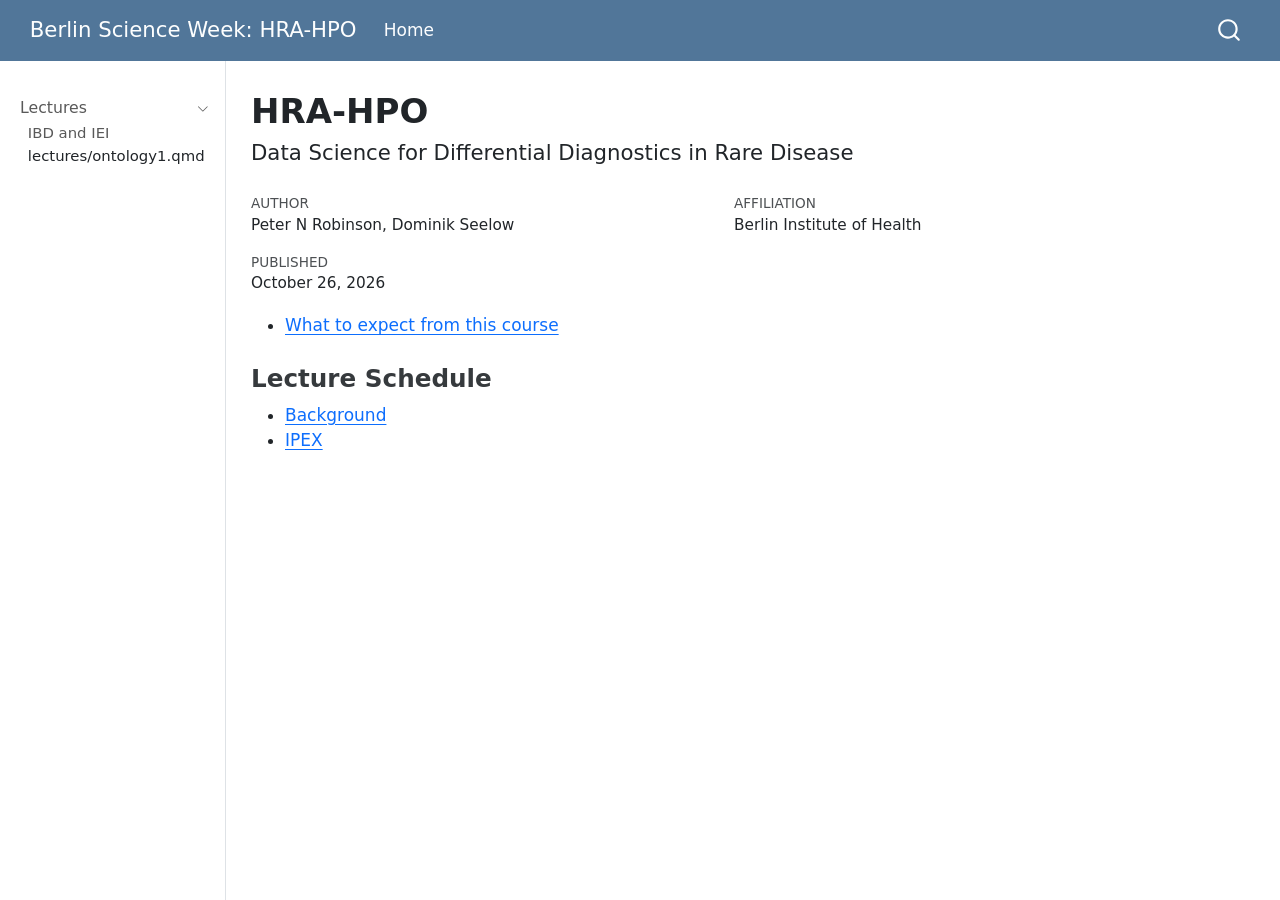
==== index.html @ 0572d5de "Built site for gh-pages" ====
<!DOCTYPE html>
<html xmlns="http://www.w3.org/1999/xhtml" lang="en" xml:lang="en"><head>

<meta charset="utf-8">
<meta name="generator" content="quarto-1.10.19">

<meta name="viewport" content="width=device-width, initial-scale=1.0, user-scalable=yes">

<meta name="author" content="Peter N Robinson, Dominik Seelow">
<meta name="dcterms.date" content="2026-10-26">

<title>HRA-HPO – Berlin Science Week: HRA-HPO</title>
<style>

span.smallcaps{font-variant: small-caps;}
div.columns{display: flex; gap: 1.5em;}
div.column{flex: auto;}
@media screen {
div.columns{gap: min(4vw, 1.5em);}
div.column{overflow-x: auto;}
}
div.hanging-indent{margin-left: 1.5em; text-indent: -1.5em;}
ul.task-list{list-style: none;}
ul.task-list li input[type="checkbox"] {
width: 0.8em;
margin: 0 0.8em 0.2em -1em;  vertical-align: middle;
}
</style>


<script>const headroomChanged = new CustomEvent("quarto-hrChanged", {
  detail: {},
  bubbles: true,
  cancelable: false,
  composed: false,
});

const announceDismiss = () => {
  const annEl = window.document.getElementById("quarto-announcement");
  if (annEl) {
    annEl.remove();

    const annId = annEl.getAttribute("data-announcement-id");
    window.localStorage.setItem(`quarto-announce-${annId}`, "true");
  }
};

const announceRegister = () => {
  const annEl = window.document.getElementById("quarto-announcement");
  if (annEl) {
    const annId = annEl.getAttribute("data-announcement-id");
    const isDismissed =
      window.localStorage.getItem(`quarto-announce-${annId}`) || false;
    if (isDismissed) {
      announceDismiss();
      return;
    } else {
      annEl.classList.remove("hidden");
    }

    const actionEl = annEl.querySelector(".quarto-announcement-action");
    if (actionEl) {
      actionEl.addEventListener("click", function (e) {
        e.preventDefault();
        // Hide the bar immediately
        announceDismiss();
      });
    }
  }
};

window.document.addEventListener("DOMContentLoaded", function () {
  let init = false;

  announceRegister();

  // Manage the back to top button, if one is present.
  let lastScrollTop = window.pageYOffset || document.documentElement.scrollTop;
  const scrollDownBuffer = 5;
  const scrollUpBuffer = 35;
  const btn = document.getElementById("quarto-back-to-top");
  const hideBackToTop = () => {
    btn.style.display = "none";
  };
  const showBackToTop = () => {
    btn.style.display = "inline-block";
  };
  if (btn) {
    window.document.addEventListener(
      "scroll",
      function () {
        const currentScrollTop =
          window.pageYOffset || document.documentElement.scrollTop;

        // Shows and hides the button 'intelligently' as the user scrolls
        if (currentScrollTop - scrollDownBuffer > lastScrollTop) {
          hideBackToTop();
          lastScrollTop = currentScrollTop <= 0 ? 0 : currentScrollTop;
        } else if (currentScrollTop < lastScrollTop - scrollUpBuffer) {
          showBackToTop();
          lastScrollTop = currentScrollTop <= 0 ? 0 : currentScrollTop;
        }

        // Show the button at the bottom, hides it at the top
        if (currentScrollTop <= 0) {
          hideBackToTop();
        } else if (
          window.innerHeight + currentScrollTop >=
          document.body.offsetHeight
        ) {
          showBackToTop();
        }
      },
      false
    );
  }

  function throttle(func, wait) {
    var timeout;
    return function () {
      const context = this;
      const args = arguments;
      const later = function () {
        clearTimeout(timeout);
        timeout = null;
        func.apply(context, args);
      };

      if (!timeout) {
        timeout = setTimeout(later, wait);
      }
    };
  }

  function headerOffset() {
    // Set an offset if there is are fixed top navbar
    const headerEl = window.document.querySelector("header.fixed-top");
    if (headerEl) {
      return headerEl.clientHeight;
    } else {
      return 0;
    }
  }

  function footerOffset() {
    const footerEl = window.document.querySelector("footer.footer");
    if (footerEl) {
      return footerEl.clientHeight;
    } else {
      return 0;
    }
  }

  function dashboardOffset() {
    const dashboardNavEl = window.document.getElementById(
      "quarto-dashboard-header"
    );
    if (dashboardNavEl !== null) {
      return dashboardNavEl.clientHeight;
    } else {
      return 0;
    }
  }

  function updateDocumentOffsetWithoutAnimation() {
    updateDocumentOffset(false);
  }

  function updateDocumentOffset(animated) {
    // set body offset
    const topOffset = headerOffset();
    const bodyOffset = topOffset + footerOffset() + dashboardOffset();
    const bodyEl = window.document.body;
    bodyEl.setAttribute("data-bs-offset", topOffset);
    bodyEl.style.paddingTop = topOffset + "px";

    // deal with sidebar offsets
    const sidebars = window.document.querySelectorAll(
      ".sidebar, .headroom-target"
    );
    sidebars.forEach((sidebar) => {
      if (!animated) {
        sidebar.classList.add("notransition");
        // Remove the no transition class after the animation has time to complete
        setTimeout(function () {
          sidebar.classList.remove("notransition");
        }, 201);
      }

      if (window.Headroom && sidebar.classList.contains("sidebar-unpinned")) {
        sidebar.style.top = "0";
        sidebar.style.maxHeight = "100vh";
      } else {
        sidebar.style.top = topOffset + "px";
        sidebar.style.maxHeight = "calc(100vh - " + topOffset + "px)";
      }
    });

    // allow space for footer
    const mainContainer = window.document.querySelector(".quarto-container");
    if (mainContainer) {
      mainContainer.style.minHeight = "calc(100vh - " + bodyOffset + "px)";
    }

    // link offset
    let linkStyle = window.document.querySelector("#quarto-target-style");
    if (!linkStyle) {
      linkStyle = window.document.createElement("style");
      linkStyle.setAttribute("id", "quarto-target-style");
      window.document.head.appendChild(linkStyle);
    }
    while (linkStyle.firstChild) {
      linkStyle.removeChild(linkStyle.firstChild);
    }
    if (topOffset > 0) {
      linkStyle.appendChild(
        window.document.createTextNode(`
      section:target::before {
        content: "";
        display: block;
        height: ${topOffset}px;
        margin: -${topOffset}px 0 0;
      }`)
      );
    }
    if (init) {
      window.dispatchEvent(headroomChanged);
    }
    init = true;
  }

  // initialize headroom
  var header = window.document.querySelector("#quarto-header");
  if (header && window.Headroom) {
    const headroom = new window.Headroom(header, {
      tolerance: 5,
      onPin: function () {
        const sidebars = window.document.querySelectorAll(
          ".sidebar, .headroom-target"
        );
        sidebars.forEach((sidebar) => {
          sidebar.classList.remove("sidebar-unpinned");
        });
        updateDocumentOffset();
      },
      onUnpin: function () {
        const sidebars = window.document.querySelectorAll(
          ".sidebar, .headroom-target"
        );
        sidebars.forEach((sidebar) => {
          sidebar.classList.add("sidebar-unpinned");
        });
        updateDocumentOffset();
      },
    });
    headroom.init();

    let frozen = false;
    window.quartoToggleHeadroom = function () {
      if (frozen) {
        headroom.unfreeze();
        frozen = false;
      } else {
        headroom.freeze();
        frozen = true;
      }
    };
  }

  window.addEventListener(
    "hashchange",
    function (e) {
      if (
        getComputedStyle(document.documentElement).scrollBehavior !== "smooth"
      ) {
        window.scrollTo(0, window.pageYOffset - headerOffset());
      }
    },
    false
  );

  // Observe size changed for the header
  const headerEl = window.document.querySelector("header.fixed-top");
  if (headerEl && window.ResizeObserver) {
    const observer = new window.ResizeObserver(() => {
      setTimeout(updateDocumentOffsetWithoutAnimation, 0);
    });
    observer.observe(headerEl, {
      attributes: true,
      childList: true,
      characterData: true,
    });
  } else {
    window.addEventListener(
      "resize",
      throttle(updateDocumentOffsetWithoutAnimation, 50)
    );
  }
  setTimeout(updateDocumentOffsetWithoutAnimation, 250);

  // fixup index.html links if we aren't on the filesystem
  if (window.location.protocol !== "file:") {
    const links = window.document.querySelectorAll("a");
    for (let i = 0; i < links.length; i++) {
      if (links[i].href) {
        links[i].dataset.originalHref = links[i].href;
        // only strip index.html at the end of the path (optionally followed
        // by a query or fragment) so that files like index.html.md
        // (alternate-format twins) are left alone (#14667)
        links[i].href = links[i].href.replace(/\/index\.html(?=[?#]|$)/, "/");
      }
    }

    // Fixup any sharing links that require urls
    // Append url to any sharing urls
    const sharingLinks = window.document.querySelectorAll(
      "a.sidebar-tools-main-item, a.quarto-navigation-tool, a.quarto-navbar-tools, a.quarto-navbar-tools-item"
    );
    for (let i = 0; i < sharingLinks.length; i++) {
      const sharingLink = sharingLinks[i];
      const href = sharingLink.getAttribute("href");
      if (href) {
        sharingLink.setAttribute(
          "href",
          href.replace("|url|", window.location.href)
        );
      }
    }

    // Scroll the active navigation item into view, if necessary
    const navSidebar = window.document.querySelector("nav#quarto-sidebar");
    if (navSidebar) {
      // Find the active item
      const activeItem = navSidebar.querySelector("li.sidebar-item a.active");
      if (activeItem) {
        // Wait for the scroll height and height to resolve by observing size changes on the
        // nav element that is scrollable
        const resizeObserver = new ResizeObserver((_entries) => {
          // The bottom of the element
          const elBottom = activeItem.offsetTop;
          const viewBottom = navSidebar.scrollTop + navSidebar.clientHeight;

          // The element height and scroll height are the same, then we are still loading
          if (viewBottom !== navSidebar.scrollHeight) {
            // Determine if the item isn't visible and scroll to it
            if (elBottom >= viewBottom) {
              navSidebar.scrollTop = elBottom;
            }

            // stop observing now since we've completed the scroll
            resizeObserver.unobserve(navSidebar);
          }
        });
        resizeObserver.observe(navSidebar);
      }
    }
  }
});
</script>
<script>/*!
 * headroom.js v0.12.0 - Give your page some headroom. Hide your header until you need it
 * Copyright (c) 2020 Nick Williams - http://wicky.nillia.ms/headroom.js
 * License: MIT
 */

!function(t,n){"object"==typeof exports&&"undefined"!=typeof module?module.exports=n():"function"==typeof define&&define.amd?define(n):(t=t||self).Headroom=n()}(this,function(){"use strict";function t(){return"undefined"!=typeof window}function d(t){return function(t){return t&&t.document&&function(t){return 9===t.nodeType}(t.document)}(t)?function(t){var n=t.document,o=n.body,s=n.documentElement;return{scrollHeight:function(){return Math.max(o.scrollHeight,s.scrollHeight,o.offsetHeight,s.offsetHeight,o.clientHeight,s.clientHeight)},height:function(){return t.innerHeight||s.clientHeight||o.clientHeight},scrollY:function(){return void 0!==t.pageYOffset?t.pageYOffset:(s||o.parentNode||o).scrollTop}}}(t):function(t){return{scrollHeight:function(){return Math.max(t.scrollHeight,t.offsetHeight,t.clientHeight)},height:function(){return Math.max(t.offsetHeight,t.clientHeight)},scrollY:function(){return t.scrollTop}}}(t)}function n(t,s,e){var n,o=function(){var n=!1;try{var t={get passive(){n=!0}};window.addEventListener("test",t,t),window.removeEventListener("test",t,t)}catch(t){n=!1}return n}(),i=!1,r=d(t),l=r.scrollY(),a={};function c(){var t=Math.round(r.scrollY()),n=r.height(),o=r.scrollHeight();a.scrollY=t,a.lastScrollY=l,a.direction=l<t?"down":"up",a.distance=Math.abs(t-l),a.isOutOfBounds=t<0||o<t+n,a.top=t<=s.offset[a.direction],a.bottom=o<=t+n,a.toleranceExceeded=a.distance>s.tolerance[a.direction],e(a),l=t,i=!1}function h(){i||(i=!0,n=requestAnimationFrame(c))}var u=!!o&&{passive:!0,capture:!1};return t.addEventListener("scroll",h,u),c(),{destroy:function(){cancelAnimationFrame(n),t.removeEventListener("scroll",h,u)}}}function o(t){return t===Object(t)?t:{down:t,up:t}}function s(t,n){n=n||{},Object.assign(this,s.options,n),this.classes=Object.assign({},s.options.classes,n.classes),this.elem=t,this.tolerance=o(this.tolerance),this.offset=o(this.offset),this.initialised=!1,this.frozen=!1}return s.prototype={constructor:s,init:function(){return s.cutsTheMustard&&!this.initialised&&(this.addClass("initial"),this.initialised=!0,setTimeout(function(t){t.scrollTracker=n(t.scroller,{offset:t.offset,tolerance:t.tolerance},t.update.bind(t))},100,this)),this},destroy:function(){this.initialised=!1,Object.keys(this.classes).forEach(this.removeClass,this),this.scrollTracker.destroy()},unpin:function(){!this.hasClass("pinned")&&this.hasClass("unpinned")||(this.addClass("unpinned"),this.removeClass("pinned"),this.onUnpin&&this.onUnpin.call(this))},pin:function(){this.hasClass("unpinned")&&(this.addClass("pinned"),this.removeClass("unpinned"),this.onPin&&this.onPin.call(this))},freeze:function(){this.frozen=!0,this.addClass("frozen")},unfreeze:function(){this.frozen=!1,this.removeClass("frozen")},top:function(){this.hasClass("top")||(this.addClass("top"),this.removeClass("notTop"),this.onTop&&this.onTop.call(this))},notTop:function(){this.hasClass("notTop")||(this.addClass("notTop"),this.removeClass("top"),this.onNotTop&&this.onNotTop.call(this))},bottom:function(){this.hasClass("bottom")||(this.addClass("bottom"),this.removeClass("notBottom"),this.onBottom&&this.onBottom.call(this))},notBottom:function(){this.hasClass("notBottom")||(this.addClass("notBottom"),this.removeClass("bottom"),this.onNotBottom&&this.onNotBottom.call(this))},shouldUnpin:function(t){return"down"===t.direction&&!t.top&&t.toleranceExceeded},shouldPin:function(t){return"up"===t.direction&&t.toleranceExceeded||t.top},addClass:function(t){this.elem.classList.add.apply(this.elem.classList,this.classes[t].split(" "))},removeClass:function(t){this.elem.classList.remove.apply(this.elem.classList,this.classes[t].split(" "))},hasClass:function(t){return this.classes[t].split(" ").every(function(t){return this.classList.contains(t)},this.elem)},update:function(t){t.isOutOfBounds||!0!==this.frozen&&(t.top?this.top():this.notTop(),t.bottom?this.bottom():this.notBottom(),this.shouldUnpin(t)?this.unpin():this.shouldPin(t)&&this.pin())}},s.options={tolerance:{up:0,down:0},offset:0,scroller:t()?window:null,classes:{frozen:"headroom--frozen",pinned:"headroom--pinned",unpinned:"headroom--unpinned",top:"headroom--top",notTop:"headroom--not-top",bottom:"headroom--bottom",notBottom:"headroom--not-bottom",initial:"headroom"}},s.cutsTheMustard=!!(t()&&function(){}.bind&&"classList"in document.documentElement&&Object.assign&&Object.keys&&requestAnimationFrame),s});
</script>
<script>/*!
 * clipboard.js v2.0.11
 * https://clipboardjs.com/
 *
 * Licensed MIT © Zeno Rocha
 */
!function(t,e){"object"==typeof exports&&"object"==typeof module?module.exports=e():"function"==typeof define&&define.amd?define([],e):"object"==typeof exports?exports.ClipboardJS=e():t.ClipboardJS=e()}(this,function(){return n={686:function(t,e,n){"use strict";n.d(e,{default:function(){return b}});var e=n(279),i=n.n(e),e=n(370),u=n.n(e),e=n(817),r=n.n(e);function c(t){try{return document.execCommand(t)}catch(t){return}}var a=function(t){t=r()(t);return c("cut"),t};function o(t,e){var n,o,t=(n=t,o="rtl"===document.documentElement.getAttribute("dir"),(t=document.createElement("textarea")).style.fontSize="12pt",t.style.border="0",t.style.padding="0",t.style.margin="0",t.style.position="absolute",t.style[o?"right":"left"]="-9999px",o=window.pageYOffset||document.documentElement.scrollTop,t.style.top="".concat(o,"px"),t.setAttribute("readonly",""),t.value=n,t);return e.container.appendChild(t),e=r()(t),c("copy"),t.remove(),e}var f=function(t){var e=1<arguments.length&&void 0!==arguments[1]?arguments[1]:{container:document.body},n="";return"string"==typeof t?n=o(t,e):t instanceof HTMLInputElement&&!["text","search","url","tel","password"].includes(null==t?void 0:t.type)?n=o(t.value,e):(n=r()(t),c("copy")),n};function l(t){return(l="function"==typeof Symbol&&"symbol"==typeof Symbol.iterator?function(t){return typeof t}:function(t){return t&&"function"==typeof Symbol&&t.constructor===Symbol&&t!==Symbol.prototype?"symbol":typeof t})(t)}var s=function(){var t=0<arguments.length&&void 0!==arguments[0]?arguments[0]:{},e=t.action,n=void 0===e?"copy":e,o=t.container,e=t.target,t=t.text;if("copy"!==n&&"cut"!==n)throw new Error('Invalid "action" value, use either "copy" or "cut"');if(void 0!==e){if(!e||"object"!==l(e)||1!==e.nodeType)throw new Error('Invalid "target" value, use a valid Element');if("copy"===n&&e.hasAttribute("disabled"))throw new Error('Invalid "target" attribute. Please use "readonly" instead of "disabled" attribute');if("cut"===n&&(e.hasAttribute("readonly")||e.hasAttribute("disabled")))throw new Error('Invalid "target" attribute. You can\'t cut text from elements with "readonly" or "disabled" attributes')}return t?f(t,{container:o}):e?"cut"===n?a(e):f(e,{container:o}):void 0};function p(t){return(p="function"==typeof Symbol&&"symbol"==typeof Symbol.iterator?function(t){return typeof t}:function(t){return t&&"function"==typeof Symbol&&t.constructor===Symbol&&t!==Symbol.prototype?"symbol":typeof t})(t)}function d(t,e){for(var n=0;n<e.length;n++){var o=e[n];o.enumerable=o.enumerable||!1,o.configurable=!0,"value"in o&&(o.writable=!0),Object.defineProperty(t,o.key,o)}}function y(t,e){return(y=Object.setPrototypeOf||function(t,e){return t.__proto__=e,t})(t,e)}function h(n){var o=function(){if("undefined"==typeof Reflect||!Reflect.construct)return!1;if(Reflect.construct.sham)return!1;if("function"==typeof Proxy)return!0;try{return Date.prototype.toString.call(Reflect.construct(Date,[],function(){})),!0}catch(t){return!1}}();return function(){var t,e=v(n);return t=o?(t=v(this).constructor,Reflect.construct(e,arguments,t)):e.apply(this,arguments),e=this,!(t=t)||"object"!==p(t)&&"function"!=typeof t?function(t){if(void 0!==t)return t;throw new ReferenceError("this hasn't been initialised - super() hasn't been called")}(e):t}}function v(t){return(v=Object.setPrototypeOf?Object.getPrototypeOf:function(t){return t.__proto__||Object.getPrototypeOf(t)})(t)}function m(t,e){t="data-clipboard-".concat(t);if(e.hasAttribute(t))return e.getAttribute(t)}var b=function(){!function(t,e){if("function"!=typeof e&&null!==e)throw new TypeError("Super expression must either be null or a function");t.prototype=Object.create(e&&e.prototype,{constructor:{value:t,writable:!0,configurable:!0}}),e&&y(t,e)}(r,i());var t,e,n,o=h(r);function r(t,e){var n;return function(t){if(!(t instanceof r))throw new TypeError("Cannot call a class as a function")}(this),(n=o.call(this)).resolveOptions(e),n.listenClick(t),n}return t=r,n=[{key:"copy",value:function(t){var e=1<arguments.length&&void 0!==arguments[1]?arguments[1]:{container:document.body};return f(t,e)}},{key:"cut",value:function(t){return a(t)}},{key:"isSupported",value:function(){var t=0<arguments.length&&void 0!==arguments[0]?arguments[0]:["copy","cut"],t="string"==typeof t?[t]:t,e=!!document.queryCommandSupported;return t.forEach(function(t){e=e&&!!document.queryCommandSupported(t)}),e}}],(e=[{key:"resolveOptions",value:function(){var t=0<arguments.length&&void 0!==arguments[0]?arguments[0]:{};this.action="function"==typeof t.action?t.action:this.defaultAction,this.target="function"==typeof t.target?t.target:this.defaultTarget,this.text="function"==typeof t.text?t.text:this.defaultText,this.container="object"===p(t.container)?t.container:document.body}},{key:"listenClick",value:function(t){var e=this;this.listener=u()(t,"click",function(t){return e.onClick(t)})}},{key:"onClick",value:function(t){var e=t.delegateTarget||t.currentTarget,n=this.action(e)||"copy",t=s({action:n,container:this.container,target:this.target(e),text:this.text(e)});this.emit(t?"success":"error",{action:n,text:t,trigger:e,clearSelection:function(){e&&e.focus(),window.getSelection().removeAllRanges()}})}},{key:"defaultAction",value:function(t){return m("action",t)}},{key:"defaultTarget",value:function(t){t=m("target",t);if(t)return document.querySelector(t)}},{key:"defaultText",value:function(t){return m("text",t)}},{key:"destroy",value:function(){this.listener.destroy()}}])&&d(t.prototype,e),n&&d(t,n),r}()},828:function(t){var e;"undefined"==typeof Element||Element.prototype.matches||((e=Element.prototype).matches=e.matchesSelector||e.mozMatchesSelector||e.msMatchesSelector||e.oMatchesSelector||e.webkitMatchesSelector),t.exports=function(t,e){for(;t&&9!==t.nodeType;){if("function"==typeof t.matches&&t.matches(e))return t;t=t.parentNode}}},438:function(t,e,n){var u=n(828);function i(t,e,n,o,r){var i=function(e,n,t,o){return function(t){t.delegateTarget=u(t.target,n),t.delegateTarget&&o.call(e,t)}}.apply(this,arguments);return t.addEventListener(n,i,r),{destroy:function(){t.removeEventListener(n,i,r)}}}t.exports=function(t,e,n,o,r){return"function"==typeof t.addEventListener?i.apply(null,arguments):"function"==typeof n?i.bind(null,document).apply(null,arguments):("string"==typeof t&&(t=document.querySelectorAll(t)),Array.prototype.map.call(t,function(t){return i(t,e,n,o,r)}))}},879:function(t,n){n.node=function(t){return void 0!==t&&t instanceof HTMLElement&&1===t.nodeType},n.nodeList=function(t){var e=Object.prototype.toString.call(t);return void 0!==t&&("[object NodeList]"===e||"[object HTMLCollection]"===e)&&"length"in t&&(0===t.length||n.node(t[0]))},n.string=function(t){return"string"==typeof t||t instanceof String},n.fn=function(t){return"[object Function]"===Object.prototype.toString.call(t)}},370:function(t,e,n){var f=n(879),l=n(438);t.exports=function(t,e,n){if(!t&&!e&&!n)throw new Error("Missing required arguments");if(!f.string(e))throw new TypeError("Second argument must be a String");if(!f.fn(n))throw new TypeError("Third argument must be a Function");if(f.node(t))return c=e,a=n,(u=t).addEventListener(c,a),{destroy:function(){u.removeEventListener(c,a)}};if(f.nodeList(t))return o=t,r=e,i=n,Array.prototype.forEach.call(o,function(t){t.addEventListener(r,i)}),{destroy:function(){Array.prototype.forEach.call(o,function(t){t.removeEventListener(r,i)})}};if(f.string(t))return t=t,e=e,n=n,l(document.body,t,e,n);throw new TypeError("First argument must be a String, HTMLElement, HTMLCollection, or NodeList");var o,r,i,u,c,a}},817:function(t){t.exports=function(t){var e,n="SELECT"===t.nodeName?(t.focus(),t.value):"INPUT"===t.nodeName||"TEXTAREA"===t.nodeName?((e=t.hasAttribute("readonly"))||t.setAttribute("readonly",""),t.select(),t.setSelectionRange(0,t.value.length),e||t.removeAttribute("readonly"),t.value):(t.hasAttribute("contenteditable")&&t.focus(),n=window.getSelection(),(e=document.createRange()).selectNodeContents(t),n.removeAllRanges(),n.addRange(e),n.toString());return n}},279:function(t){function e(){}e.prototype={on:function(t,e,n){var o=this.e||(this.e={});return(o[t]||(o[t]=[])).push({fn:e,ctx:n}),this},once:function(t,e,n){var o=this;function r(){o.off(t,r),e.apply(n,arguments)}return r._=e,this.on(t,r,n)},emit:function(t){for(var e=[].slice.call(arguments,1),n=((this.e||(this.e={}))[t]||[]).slice(),o=0,r=n.length;o<r;o++)n[o].fn.apply(n[o].ctx,e);return this},off:function(t,e){var n=this.e||(this.e={}),o=n[t],r=[];if(o&&e)for(var i=0,u=o.length;i<u;i++)o[i].fn!==e&&o[i].fn._!==e&&r.push(o[i]);return r.length?n[t]=r:delete n[t],this}},t.exports=e,t.exports.TinyEmitter=e}},r={},o.n=function(t){var e=t&&t.__esModule?function(){return t.default}:function(){return t};return o.d(e,{a:e}),e},o.d=function(t,e){for(var n in e)o.o(e,n)&&!o.o(t,n)&&Object.defineProperty(t,n,{enumerable:!0,get:e[n]})},o.o=function(t,e){return Object.prototype.hasOwnProperty.call(t,e)},o(686).default;function o(t){if(r[t])return r[t].exports;var e=r[t]={exports:{}};return n[t](e,e.exports,o),e.exports}var n,r});</script>
<script>/*! @algolia/autocomplete-js 1.19.1 | MIT License | © Algolia, Inc. and contributors | https://github.com/algolia/autocomplete */
!function(e,t){"object"==typeof exports&&"undefined"!=typeof module?t(exports):"function"==typeof define&&define.amd?define(["exports"],t):t((e="undefined"!=typeof globalThis?globalThis:e||self)["@algolia/autocomplete-js"]={})}(this,(function(e){"use strict";function t(e,t){var n=Object.keys(e);if(Object.getOwnPropertySymbols){var r=Object.getOwnPropertySymbols(e);t&&(r=r.filter((function(t){return Object.getOwnPropertyDescriptor(e,t).enumerable}))),n.push.apply(n,r)}return n}function n(e){for(var n=1;n<arguments.length;n++){var r=null!=arguments[n]?arguments[n]:{};n%2?t(Object(r),!0).forEach((function(t){o(e,t,r[t])})):Object.getOwnPropertyDescriptors?Object.defineProperties(e,Object.getOwnPropertyDescriptors(r)):t(Object(r)).forEach((function(t){Object.defineProperty(e,t,Object.getOwnPropertyDescriptor(r,t))}))}return e}function r(e){return r="function"==typeof Symbol&&"symbol"==typeof Symbol.iterator?function(e){return typeof e}:function(e){return e&&"function"==typeof Symbol&&e.constructor===Symbol&&e!==Symbol.prototype?"symbol":typeof e},r(e)}function o(e,t,n){return(t=function(e){var t=function(e,t){if("object"!=typeof e||null===e)return e;var n=e[Symbol.toPrimitive];if(void 0!==n){var r=n.call(e,t||"default");if("object"!=typeof r)return r;throw new TypeError("@@toPrimitive must return a primitive value.")}return("string"===t?String:Number)(e)}(e,"string");return"symbol"==typeof t?t:String(t)}(t))in e?Object.defineProperty(e,t,{value:n,enumerable:!0,configurable:!0,writable:!0}):e[t]=n,e}function i(){return i=Object.assign?Object.assign.bind():function(e){for(var t=1;t<arguments.length;t++){var n=arguments[t];for(var r in n)Object.prototype.hasOwnProperty.call(n,r)&&(e[r]=n[r])}return e},i.apply(this,arguments)}function u(e,t){if(null==e)return{};var n,r,o=function(e,t){if(null==e)return{};var n,r,o={},i=Object.keys(e);for(r=0;r<i.length;r++)n=i[r],t.indexOf(n)>=0||(o[n]=e[n]);return o}(e,t);if(Object.getOwnPropertySymbols){var i=Object.getOwnPropertySymbols(e);for(r=0;r<i.length;r++)n=i[r],t.indexOf(n)>=0||Object.prototype.propertyIsEnumerable.call(e,n)&&(o[n]=e[n])}return o}function a(e,t){return function(e){if(Array.isArray(e))return e}(e)||function(e,t){var n=null==e?null:"undefined"!=typeof Symbol&&e[Symbol.iterator]||e["@@iterator"];if(null!=n){var r,o,i,u,a=[],l=!0,c=!1;try{if(i=(n=n.call(e)).next,0===t){if(Object(n)!==n)return;l=!1}else for(;!(l=(r=i.call(n)).done)&&(a.push(r.value),a.length!==t);l=!0);}catch(e){c=!0,o=e}finally{try{if(!l&&null!=n.return&&(u=n.return(),Object(u)!==u))return}finally{if(c)throw o}}return a}}(e,t)||c(e,t)||function(){throw new TypeError("Invalid attempt to destructure non-iterable instance.\nIn order to be iterable, non-array objects must have a [Symbol.iterator]() method.")}()}function l(e){return function(e){if(Array.isArray(e))return s(e)}(e)||function(e){if("undefined"!=typeof Symbol&&null!=e[Symbol.iterator]||null!=e["@@iterator"])return Array.from(e)}(e)||c(e)||function(){throw new TypeError("Invalid attempt to spread non-iterable instance.\nIn order to be iterable, non-array objects must have a [Symbol.iterator]() method.")}()}function c(e,t){if(e){if("string"==typeof e)return s(e,t);var n=Object.prototype.toString.call(e).slice(8,-1);return"Object"===n&&e.constructor&&(n=e.constructor.name),"Map"===n||"Set"===n?Array.from(e):"Arguments"===n||/^(?:Ui|I)nt(?:8|16|32)(?:Clamped)?Array$/.test(n)?s(e,t):void 0}}function s(e,t){(null==t||t>e.length)&&(t=e.length);for(var n=0,r=new Array(t);n<t;n++)r[n]=e[n];return r}function f(e){return{current:e}}function p(e,t){var n=void 0;return function(){for(var r=arguments.length,o=new Array(r),i=0;i<r;i++)o[i]=arguments[i];n&&clearTimeout(n),n=setTimeout((function(){return e.apply(void 0,o)}),t)}}function m(e){return e.reduce((function(e,t){return e.concat(t)}),[])}var v=0;function d(){return"autocomplete-".concat(v++)}function y(e,t){return t.reduce((function(e,t){return e&&e[t]}),e)}function b(e){return 0===e.collections.length?0:e.collections.reduce((function(e,t){return e+t.items.length}),0)}function g(e){return e!==Object(e)}function h(e,t){if(e===t)return!0;if(g(e)||g(t)||"function"==typeof e||"function"==typeof t)return e===t;if(Object.keys(e).length!==Object.keys(t).length)return!1;for(var n=0,r=Object.keys(e);n<r.length;n++){var o=r[n];if(!(o in t))return!1;if(!h(e[o],t[o]))return!1}return!0}var _=function(){};var O="1.19.1",S=[{segment:"autocomplete-core",version:O}];function j(e){var t=e.item,n=e.items,r=void 0===n?[]:n;return{index:t.__autocomplete_indexName,items:[t],positions:[1+r.findIndex((function(e){return e.objectID===t.objectID}))],queryID:t.__autocomplete_queryID,algoliaSource:["autocomplete"]}}function P(e,t){return function(e){if(Array.isArray(e))return e}(e)||function(e,t){var n=null==e?null:"undefined"!=typeof Symbol&&e[Symbol.iterator]||e["@@iterator"];if(null!=n){var r,o,i,u,a=[],l=!0,c=!1;try{if(i=(n=n.call(e)).next,0===t){if(Object(n)!==n)return;l=!1}else for(;!(l=(r=i.call(n)).done)&&(a.push(r.value),a.length!==t);l=!0);}catch(e){c=!0,o=e}finally{try{if(!l&&null!=n.return&&(u=n.return(),Object(u)!==u))return}finally{if(c)throw o}}return a}}(e,t)||function(e,t){if(!e)return;if("string"==typeof e)return w(e,t);var n=Object.prototype.toString.call(e).slice(8,-1);"Object"===n&&e.constructor&&(n=e.constructor.name);if("Map"===n||"Set"===n)return Array.from(e);if("Arguments"===n||/^(?:Ui|I)nt(?:8|16|32)(?:Clamped)?Array$/.test(n))return w(e,t)}(e,t)||function(){throw new TypeError("Invalid attempt to destructure non-iterable instance.\nIn order to be iterable, non-array objects must have a [Symbol.iterator]() method.")}()}function w(e,t){(null==t||t>e.length)&&(t=e.length);for(var n=0,r=new Array(t);n<t;n++)r[n]=e[n];return r}var I=["items"],A=["items"];function E(e){return E="function"==typeof Symbol&&"symbol"==typeof Symbol.iterator?function(e){return typeof e}:function(e){return e&&"function"==typeof Symbol&&e.constructor===Symbol&&e!==Symbol.prototype?"symbol":typeof e},E(e)}function D(e){return function(e){if(Array.isArray(e))return C(e)}(e)||function(e){if("undefined"!=typeof Symbol&&null!=e[Symbol.iterator]||null!=e["@@iterator"])return Array.from(e)}(e)||function(e,t){if(!e)return;if("string"==typeof e)return C(e,t);var n=Object.prototype.toString.call(e).slice(8,-1);"Object"===n&&e.constructor&&(n=e.constructor.name);if("Map"===n||"Set"===n)return Array.from(e);if("Arguments"===n||/^(?:Ui|I)nt(?:8|16|32)(?:Clamped)?Array$/.test(n))return C(e,t)}(e)||function(){throw new TypeError("Invalid attempt to spread non-iterable instance.\nIn order to be iterable, non-array objects must have a [Symbol.iterator]() method.")}()}function C(e,t){(null==t||t>e.length)&&(t=e.length);for(var n=0,r=new Array(t);n<t;n++)r[n]=e[n];return r}function k(e,t){if(null==e)return{};var n,r,o=function(e,t){if(null==e)return{};var n,r,o={},i=Object.keys(e);for(r=0;r<i.length;r++)n=i[r],t.indexOf(n)>=0||(o[n]=e[n]);return o}(e,t);if(Object.getOwnPropertySymbols){var i=Object.getOwnPropertySymbols(e);for(r=0;r<i.length;r++)n=i[r],t.indexOf(n)>=0||Object.prototype.propertyIsEnumerable.call(e,n)&&(o[n]=e[n])}return o}function x(e,t){var n=Object.keys(e);if(Object.getOwnPropertySymbols){var r=Object.getOwnPropertySymbols(e);t&&(r=r.filter((function(t){return Object.getOwnPropertyDescriptor(e,t).enumerable}))),n.push.apply(n,r)}return n}function N(e){for(var t=1;t<arguments.length;t++){var n=null!=arguments[t]?arguments[t]:{};t%2?x(Object(n),!0).forEach((function(t){T(e,t,n[t])})):Object.getOwnPropertyDescriptors?Object.defineProperties(e,Object.getOwnPropertyDescriptors(n)):x(Object(n)).forEach((function(t){Object.defineProperty(e,t,Object.getOwnPropertyDescriptor(n,t))}))}return e}function T(e,t,n){return(t=function(e){var t=function(e,t){if("object"!==E(e)||null===e)return e;var n=e[Symbol.toPrimitive];if(void 0!==n){var r=n.call(e,t||"default");if("object"!==E(r))return r;throw new TypeError("@@toPrimitive must return a primitive value.")}return("string"===t?String:Number)(e)}(e,"string");return"symbol"===E(t)?t:String(t)}(t))in e?Object.defineProperty(e,t,{value:n,enumerable:!0,configurable:!0,writable:!0}):e[t]=n,e}function q(e){for(var t=arguments.length>1&&void 0!==arguments[1]?arguments[1]:20,n=[],r=0;r<e.objectIDs.length;r+=t)n.push(N(N({},e),{},{objectIDs:e.objectIDs.slice(r,r+t)}));return n}function B(e){return e.map((function(e){var t=e.items,n=k(e,I);return N(N({},n),{},{objectIDs:(null==t?void 0:t.map((function(e){return e.objectID})))||n.objectIDs})}))}function R(e){var t,n,r,o=(t=P((e.version||"").split(".").map(Number),2),n=t[0],r=t[1],n>=3||2===n&&r>=4||1===n&&r>=10);function i(t,n,r){if(o&&void 0!==r){var i=r[0].__autocomplete_algoliaCredentials,u={"X-Algolia-Application-Id":i.appId,"X-Algolia-API-Key":i.apiKey};e.apply(void 0,[t].concat(D(n),[{headers:u}]))}else e.apply(void 0,[t].concat(D(n)))}return{init:function(t,n){e("init",{appId:t,apiKey:n})},setAuthenticatedUserToken:function(t){e("setAuthenticatedUserToken",t)},setUserToken:function(t){e("setUserToken",t)},clickedObjectIDsAfterSearch:function(){for(var e=arguments.length,t=new Array(e),n=0;n<e;n++)t[n]=arguments[n];t.length>0&&i("clickedObjectIDsAfterSearch",B(t),t[0].items)},clickedObjectIDs:function(){for(var e=arguments.length,t=new Array(e),n=0;n<e;n++)t[n]=arguments[n];t.length>0&&i("clickedObjectIDs",B(t),t[0].items)},clickedFilters:function(){for(var t=arguments.length,n=new Array(t),r=0;r<t;r++)n[r]=arguments[r];n.length>0&&e.apply(void 0,["clickedFilters"].concat(n))},convertedObjectIDsAfterSearch:function(){for(var e=arguments.length,t=new Array(e),n=0;n<e;n++)t[n]=arguments[n];t.length>0&&i("convertedObjectIDsAfterSearch",B(t),t[0].items)},convertedObjectIDs:function(){for(var e=arguments.length,t=new Array(e),n=0;n<e;n++)t[n]=arguments[n];t.length>0&&i("convertedObjectIDs",B(t),t[0].items)},convertedFilters:function(){for(var t=arguments.length,n=new Array(t),r=0;r<t;r++)n[r]=arguments[r];n.length>0&&e.apply(void 0,["convertedFilters"].concat(n))},viewedObjectIDs:function(){for(var e=arguments.length,t=new Array(e),n=0;n<e;n++)t[n]=arguments[n];t.length>0&&t.reduce((function(e,t){var n=t.items,r=k(t,A);return[].concat(D(e),D(q(N(N({},r),{},{objectIDs:(null==n?void 0:n.map((function(e){return e.objectID})))||r.objectIDs})).map((function(e){return{items:n,payload:e}}))))}),[]).forEach((function(e){var t=e.items;return i("viewedObjectIDs",[e.payload],t)}))},viewedFilters:function(){for(var t=arguments.length,n=new Array(t),r=0;r<t;r++)n[r]=arguments[r];n.length>0&&e.apply(void 0,["viewedFilters"].concat(n))}}}function L(e){var t=e.items.reduce((function(e,t){var n;return e[t.__autocomplete_indexName]=(null!==(n=e[t.__autocomplete_indexName])&&void 0!==n?n:[]).concat(t),e}),{});return Object.keys(t).map((function(e){return{index:e,items:t[e],algoliaSource:["autocomplete"]}}))}function F(e){return e.objectID&&e.__autocomplete_indexName&&e.__autocomplete_queryID}function U(e){return U="function"==typeof Symbol&&"symbol"==typeof Symbol.iterator?function(e){return typeof e}:function(e){return e&&"function"==typeof Symbol&&e.constructor===Symbol&&e!==Symbol.prototype?"symbol":typeof e},U(e)}function M(e){return function(e){if(Array.isArray(e))return H(e)}(e)||function(e){if("undefined"!=typeof Symbol&&null!=e[Symbol.iterator]||null!=e["@@iterator"])return Array.from(e)}(e)||function(e,t){if(!e)return;if("string"==typeof e)return H(e,t);var n=Object.prototype.toString.call(e).slice(8,-1);"Object"===n&&e.constructor&&(n=e.constructor.name);if("Map"===n||"Set"===n)return Array.from(e);if("Arguments"===n||/^(?:Ui|I)nt(?:8|16|32)(?:Clamped)?Array$/.test(n))return H(e,t)}(e)||function(){throw new TypeError("Invalid attempt to spread non-iterable instance.\nIn order to be iterable, non-array objects must have a [Symbol.iterator]() method.")}()}function H(e,t){(null==t||t>e.length)&&(t=e.length);for(var n=0,r=new Array(t);n<t;n++)r[n]=e[n];return r}function V(e,t){var n=Object.keys(e);if(Object.getOwnPropertySymbols){var r=Object.getOwnPropertySymbols(e);t&&(r=r.filter((function(t){return Object.getOwnPropertyDescriptor(e,t).enumerable}))),n.push.apply(n,r)}return n}function W(e){for(var t=1;t<arguments.length;t++){var n=null!=arguments[t]?arguments[t]:{};t%2?V(Object(n),!0).forEach((function(t){Q(e,t,n[t])})):Object.getOwnPropertyDescriptors?Object.defineProperties(e,Object.getOwnPropertyDescriptors(n)):V(Object(n)).forEach((function(t){Object.defineProperty(e,t,Object.getOwnPropertyDescriptor(n,t))}))}return e}function Q(e,t,n){return(t=function(e){var t=function(e,t){if("object"!==U(e)||null===e)return e;var n=e[Symbol.toPrimitive];if(void 0!==n){var r=n.call(e,t||"default");if("object"!==U(r))return r;throw new TypeError("@@toPrimitive must return a primitive value.")}return("string"===t?String:Number)(e)}(e,"string");return"symbol"===U(t)?t:String(t)}(t))in e?Object.defineProperty(e,t,{value:n,enumerable:!0,configurable:!0,writable:!0}):e[t]=n,e}var K="2.15.0",$="https://cdn.jsdelivr.net/npm/search-insights@".concat(K,"/dist/search-insights.min.js"),z=p((function(e){var t=e.onItemsChange,n=e.items,r=e.insights,o=e.state;t({insights:r,insightsEvents:L({items:n}).map((function(e){return W({eventName:"Items Viewed"},e)})),state:o})}),400);function G(e){var t=function(e){return W({onItemsChange:function(e){var t=e.insights,n=e.insightsEvents,r=e.state;t.viewedObjectIDs.apply(t,M(n.map((function(e){return W(W({},e),{},{algoliaSource:J(e.algoliaSource,r.context)})}))))},onSelect:function(e){var t=e.insights,n=e.insightsEvents,r=e.state;t.clickedObjectIDsAfterSearch.apply(t,M(n.map((function(e){return W(W({},e),{},{algoliaSource:J(e.algoliaSource,r.context)})}))))},onActive:_,__autocomplete_clickAnalytics:!0},e)}(e),n=t.insightsClient,r=t.insightsInitParams,o=t.onItemsChange,i=t.onSelect,u=t.onActive,a=t.__autocomplete_clickAnalytics,l=n;if(n||function(e){if("undefined"!=typeof window)e({window:window})}((function(e){var t=e.window,n=t.AlgoliaAnalyticsObject||"aa";"string"==typeof n&&(l=t[n]),l||(t.AlgoliaAnalyticsObject=n,t[n]||(t[n]=function(){t[n].queue||(t[n].queue=[]);for(var e=arguments.length,r=new Array(e),o=0;o<e;o++)r[o]=arguments[o];t[n].queue.push(r)}),t[n].version=K,l=t[n],function(e){var t="[Autocomplete]: Could not load search-insights.js. Please load it manually following https://alg.li/insights-autocomplete";try{var n=e.document.createElement("script");n.async=!0,n.src=$,n.onerror=function(){console.error(t)},document.body.appendChild(n)}catch(e){console.error(t)}}(t))})),!l)return{};r&&l("init",W({partial:!0},r));var c=R(l),s=f([]),m=p((function(e){var t=e.state;if(t.isOpen){var n=t.collections.reduce((function(e,t){return[].concat(M(e),M(t.items))}),[]).filter(F);h(s.current.map((function(e){return e.objectID})),n.map((function(e){return e.objectID})))||(s.current=n,n.length>0&&z({onItemsChange:o,items:n,insights:c,state:t}))}}),0);return{name:"aa.algoliaInsightsPlugin",subscribe:function(e){var t=e.setContext,n=e.onSelect,r=e.onActive;function o(e){t({algoliaInsightsPlugin:{__algoliaSearchParameters:W(W({},a?{clickAnalytics:!0}:{}),e?{userToken:X(e)}:{}),insights:c}})}l("addAlgoliaAgent","insights-plugin"),o(),l("onUserTokenChange",(function(e){o(e)})),l("getUserToken",null,(function(e,t){o(t)})),n((function(e){var t=e.item,n=e.state,r=e.event,o=e.source;F(t)&&i({state:n,event:r,insights:c,item:t,insightsEvents:[W({eventName:"Item Selected"},j({item:t,items:o.getItems().filter(F)}))]})})),r((function(e){var t=e.item,n=e.source,r=e.state,o=e.event;F(t)&&u({state:r,event:o,insights:c,item:t,insightsEvents:[W({eventName:"Item Active"},j({item:t,items:n.getItems().filter(F)}))]})}))},onStateChange:function(e){var t=e.state;m({state:t})},__autocomplete_pluginOptions:e}}function J(){var e,t=arguments.length>0&&void 0!==arguments[0]?arguments[0]:[],n=arguments.length>1?arguments[1]:void 0;return[].concat(M(t),["autocomplete-internal"],M(null!==(e=n.algoliaInsightsPlugin)&&void 0!==e&&e.__automaticInsights?["autocomplete-automatic"]:[]))}function X(e){return"number"==typeof e?e.toString():e}function Y(e,t){var n=t;return{then:function(t,r){return Y(e.then(ee(t,n,e),ee(r,n,e)),n)},catch:function(t){return Y(e.catch(ee(t,n,e)),n)},finally:function(t){return t&&n.onCancelList.push(t),Y(e.finally(ee(t&&function(){return n.onCancelList=[],t()},n,e)),n)},cancel:function(){n.isCanceled=!0;var e=n.onCancelList;n.onCancelList=[],e.forEach((function(e){e()}))},isCanceled:function(){return!0===n.isCanceled}}}function Z(e){return Y(e,{isCanceled:!1,onCancelList:[]})}function ee(e,t,n){return e?function(n){return t.isCanceled?n:e(n)}:n}var te,ne=!0;function re(e,t,n,r){if(!n)return null;if(e<0&&(null===t||null!==r&&0===t))return n+e;var o=(null===t?-1:t)+e;return o<=-1||o>=n?null===r?null:0:o}function oe(e,t){var n=Object.keys(e);if(Object.getOwnPropertySymbols){var r=Object.getOwnPropertySymbols(e);t&&(r=r.filter((function(t){return Object.getOwnPropertyDescriptor(e,t).enumerable}))),n.push.apply(n,r)}return n}function ie(e){for(var t=1;t<arguments.length;t++){var n=null!=arguments[t]?arguments[t]:{};t%2?oe(Object(n),!0).forEach((function(t){ue(e,t,n[t])})):Object.getOwnPropertyDescriptors?Object.defineProperties(e,Object.getOwnPropertyDescriptors(n)):oe(Object(n)).forEach((function(t){Object.defineProperty(e,t,Object.getOwnPropertyDescriptor(n,t))}))}return e}function ue(e,t,n){return(t=function(e){var t=function(e,t){if("object"!==ae(e)||null===e)return e;var n=e[Symbol.toPrimitive];if(void 0!==n){var r=n.call(e,t||"default");if("object"!==ae(r))return r;throw new TypeError("@@toPrimitive must return a primitive value.")}return("string"===t?String:Number)(e)}(e,"string");return"symbol"===ae(t)?t:String(t)}(t))in e?Object.defineProperty(e,t,{value:n,enumerable:!0,configurable:!0,writable:!0}):e[t]=n,e}function ae(e){return ae="function"==typeof Symbol&&"symbol"==typeof Symbol.iterator?function(e){return typeof e}:function(e){return e&&"function"==typeof Symbol&&e.constructor===Symbol&&e!==Symbol.prototype?"symbol":typeof e},ae(e)}function le(e,t){var n="undefined"!=typeof Symbol&&e[Symbol.iterator]||e["@@iterator"];if(!n){if(Array.isArray(e)||(n=function(e,t){if(!e)return;if("string"==typeof e)return ce(e,t);var n=Object.prototype.toString.call(e).slice(8,-1);"Object"===n&&e.constructor&&(n=e.constructor.name);if("Map"===n||"Set"===n)return Array.from(e);if("Arguments"===n||/^(?:Ui|I)nt(?:8|16|32)(?:Clamped)?Array$/.test(n))return ce(e,t)}(e))||t&&e&&"number"==typeof e.length){n&&(e=n);var r=0,o=function(){};return{s:o,n:function(){return r>=e.length?{done:!0}:{done:!1,value:e[r++]}},e:function(e){throw e},f:o}}throw new TypeError("Invalid attempt to iterate non-iterable instance.\nIn order to be iterable, non-array objects must have a [Symbol.iterator]() method.")}var i,u=!0,a=!1;return{s:function(){n=n.call(e)},n:function(){var e=n.next();return u=e.done,e},e:function(e){a=!0,i=e},f:function(){try{u||null==n.return||n.return()}finally{if(a)throw i}}}}function ce(e,t){(null==t||t>e.length)&&(t=e.length);for(var n=0,r=new Array(t);n<t;n++)r[n]=e[n];return r}var se=function(e,t){var n,r=!1,o=[],i=le(e);try{for(i.s();!(n=i.n()).done;){var u,a,l,c=null===(u=n.value.__autocomplete_pluginOptions)||void 0===u||null===(a=(l=u).awaitSubmit)||void 0===a?void 0:a.call(l);if("number"==typeof c)o.push(c);else if(!0===c){r=!0;break}}}catch(e){i.e(e)}finally{i.f()}return r?t.wait():o.length>0?t.wait(Math.max.apply(Math,o)):void 0};function fe(e){var t=function(e){var t=e.collections.map((function(e){return e.items.length})).reduce((function(e,t,n){var r=(e[n-1]||0)+t;return e.push(r),e}),[]).reduce((function(t,n){return n<=e.activeItemId?t+1:t}),0);return e.collections[t]}(e);if(!t)return null;var n=t.items[function(e){for(var t=e.state,n=e.collection,r=!1,o=0,i=0;!1===r;){var u=t.collections[o];if(u===n){r=!0;break}i+=u.items.length,o++}return t.activeItemId-i}({state:e,collection:t})],r=t.source;return{item:n,itemInputValue:r.getItemInputValue({item:n,state:e}),itemUrl:r.getItemUrl({item:n,state:e}),source:r}}function pe(e,t,n){return[e,null==n?void 0:n.sourceId,t].filter(Boolean).join("-").replace(/\s/g,"")}var me=/((gt|sm)-|galaxy nexus)|samsung[- ]|samsungbrowser/i;function ve(e){return e.nativeEvent||e}function de(e){return de="function"==typeof Symbol&&"symbol"==typeof Symbol.iterator?function(e){return typeof e}:function(e){return e&&"function"==typeof Symbol&&e.constructor===Symbol&&e!==Symbol.prototype?"symbol":typeof e},de(e)}function ye(e,t){var n=Object.keys(e);if(Object.getOwnPropertySymbols){var r=Object.getOwnPropertySymbols(e);t&&(r=r.filter((function(t){return Object.getOwnPropertyDescriptor(e,t).enumerable}))),n.push.apply(n,r)}return n}function be(e,t,n){return(t=function(e){var t=function(e,t){if("object"!==de(e)||null===e)return e;var n=e[Symbol.toPrimitive];if(void 0!==n){var r=n.call(e,t||"default");if("object"!==de(r))return r;throw new TypeError("@@toPrimitive must return a primitive value.")}return("string"===t?String:Number)(e)}(e,"string");return"symbol"===de(t)?t:String(t)}(t))in e?Object.defineProperty(e,t,{value:n,enumerable:!0,configurable:!0,writable:!0}):e[t]=n,e}function ge(e,t,n){var r,o=t.initialState;return{getState:function(){return o},dispatch:function(r,i){var u=function(e){for(var t=1;t<arguments.length;t++){var n=null!=arguments[t]?arguments[t]:{};t%2?ye(Object(n),!0).forEach((function(t){be(e,t,n[t])})):Object.getOwnPropertyDescriptors?Object.defineProperties(e,Object.getOwnPropertyDescriptors(n)):ye(Object(n)).forEach((function(t){Object.defineProperty(e,t,Object.getOwnPropertyDescriptor(n,t))}))}return e}({},o);o=e(o,{type:r,props:t,payload:i}),n({state:o,prevState:u})},pendingRequests:(r=[],{add:function(e){return r.push(e),e.finally((function(){r=r.filter((function(t){return t!==e}))}))},cancelAll:function(){r.forEach((function(e){return e.cancel()}))},isEmpty:function(){return 0===r.length},wait:function(e){return ne?(ne=!1,te=e?Promise.race([Promise.all(r),new Promise((function(t){return setTimeout(t,e)}))]):Promise.all(r),te.then((function(){ne=!0}))):te}})}}function he(e){return he="function"==typeof Symbol&&"symbol"==typeof Symbol.iterator?function(e){return typeof e}:function(e){return e&&"function"==typeof Symbol&&e.constructor===Symbol&&e!==Symbol.prototype?"symbol":typeof e},he(e)}function _e(e,t){var n=Object.keys(e);if(Object.getOwnPropertySymbols){var r=Object.getOwnPropertySymbols(e);t&&(r=r.filter((function(t){return Object.getOwnPropertyDescriptor(e,t).enumerable}))),n.push.apply(n,r)}return n}function Oe(e){for(var t=1;t<arguments.length;t++){var n=null!=arguments[t]?arguments[t]:{};t%2?_e(Object(n),!0).forEach((function(t){Se(e,t,n[t])})):Object.getOwnPropertyDescriptors?Object.defineProperties(e,Object.getOwnPropertyDescriptors(n)):_e(Object(n)).forEach((function(t){Object.defineProperty(e,t,Object.getOwnPropertyDescriptor(n,t))}))}return e}function Se(e,t,n){return(t=function(e){var t=function(e,t){if("object"!==he(e)||null===e)return e;var n=e[Symbol.toPrimitive];if(void 0!==n){var r=n.call(e,t||"default");if("object"!==he(r))return r;throw new TypeError("@@toPrimitive must return a primitive value.")}return("string"===t?String:Number)(e)}(e,"string");return"symbol"===he(t)?t:String(t)}(t))in e?Object.defineProperty(e,t,{value:n,enumerable:!0,configurable:!0,writable:!0}):e[t]=n,e}function je(e){return je="function"==typeof Symbol&&"symbol"==typeof Symbol.iterator?function(e){return typeof e}:function(e){return e&&"function"==typeof Symbol&&e.constructor===Symbol&&e!==Symbol.prototype?"symbol":typeof e},je(e)}function Pe(e){return function(e){if(Array.isArray(e))return we(e)}(e)||function(e){if("undefined"!=typeof Symbol&&null!=e[Symbol.iterator]||null!=e["@@iterator"])return Array.from(e)}(e)||function(e,t){if(!e)return;if("string"==typeof e)return we(e,t);var n=Object.prototype.toString.call(e).slice(8,-1);"Object"===n&&e.constructor&&(n=e.constructor.name);if("Map"===n||"Set"===n)return Array.from(e);if("Arguments"===n||/^(?:Ui|I)nt(?:8|16|32)(?:Clamped)?Array$/.test(n))return we(e,t)}(e)||function(){throw new TypeError("Invalid attempt to spread non-iterable instance.\nIn order to be iterable, non-array objects must have a [Symbol.iterator]() method.")}()}function we(e,t){(null==t||t>e.length)&&(t=e.length);for(var n=0,r=new Array(t);n<t;n++)r[n]=e[n];return r}function Ie(e,t){var n=Object.keys(e);if(Object.getOwnPropertySymbols){var r=Object.getOwnPropertySymbols(e);t&&(r=r.filter((function(t){return Object.getOwnPropertyDescriptor(e,t).enumerable}))),n.push.apply(n,r)}return n}function Ae(e){for(var t=1;t<arguments.length;t++){var n=null!=arguments[t]?arguments[t]:{};t%2?Ie(Object(n),!0).forEach((function(t){Ee(e,t,n[t])})):Object.getOwnPropertyDescriptors?Object.defineProperties(e,Object.getOwnPropertyDescriptors(n)):Ie(Object(n)).forEach((function(t){Object.defineProperty(e,t,Object.getOwnPropertyDescriptor(n,t))}))}return e}function Ee(e,t,n){return(t=function(e){var t=function(e,t){if("object"!==je(e)||null===e)return e;var n=e[Symbol.toPrimitive];if(void 0!==n){var r=n.call(e,t||"default");if("object"!==je(r))return r;throw new TypeError("@@toPrimitive must return a primitive value.")}return("string"===t?String:Number)(e)}(e,"string");return"symbol"===je(t)?t:String(t)}(t))in e?Object.defineProperty(e,t,{value:n,enumerable:!0,configurable:!0,writable:!0}):e[t]=n,e}function De(e,t){var n,r="undefined"!=typeof window?window:{},o=e.plugins||[];return Ae(Ae({debug:!1,openOnFocus:!1,enterKeyHint:void 0,ignoreCompositionEvents:!1,placeholder:"",autoFocus:!1,defaultActiveItemId:null,stallThreshold:300,insights:void 0,environment:r,shouldPanelOpen:function(e){return b(e.state)>0},reshape:function(e){return e.sources}},e),{},{id:null!==(n=e.id)&&void 0!==n?n:d(),plugins:o,initialState:Ae({activeItemId:null,query:"",completion:null,collections:[],isOpen:!1,status:"idle",context:{}},e.initialState),onStateChange:function(t){var n;null===(n=e.onStateChange)||void 0===n||n.call(e,t),o.forEach((function(e){var n;return null===(n=e.onStateChange)||void 0===n?void 0:n.call(e,t)}))},onSubmit:function(t){var n;null===(n=e.onSubmit)||void 0===n||n.call(e,t),o.forEach((function(e){var n;return null===(n=e.onSubmit)||void 0===n?void 0:n.call(e,t)}))},onReset:function(t){var n;null===(n=e.onReset)||void 0===n||n.call(e,t),o.forEach((function(e){var n;return null===(n=e.onReset)||void 0===n?void 0:n.call(e,t)}))},getSources:function(n){return Promise.all([].concat(Pe(o.map((function(e){return e.getSources}))),[e.getSources]).filter(Boolean).map((function(e){return function(e,t){var n=[];return Promise.resolve(e(t)).then((function(e){return Promise.all(e.filter((function(e){return Boolean(e)})).map((function(e){if(e.sourceId,n.includes(e.sourceId))throw new Error("[Autocomplete] The `sourceId` ".concat(JSON.stringify(e.sourceId)," is not unique."));n.push(e.sourceId);var t={getItemInputValue:function(e){return e.state.query},getItemUrl:function(){},onSelect:function(e){(0,e.setIsOpen)(!1)},onActive:_,onResolve:_};Object.keys(t).forEach((function(e){t[e].__default=!0}));var r=ie(ie({},t),e);return Promise.resolve(r)})))}))}(e,n)}))).then((function(e){return m(e)})).then((function(e){return e.map((function(e){return Ae(Ae({},e),{},{onSelect:function(n){e.onSelect(n),t.forEach((function(e){var t;return null===(t=e.onSelect)||void 0===t?void 0:t.call(e,n)}))},onActive:function(n){e.onActive(n),t.forEach((function(e){var t;return null===(t=e.onActive)||void 0===t?void 0:t.call(e,n)}))},onResolve:function(n){e.onResolve(n),t.forEach((function(e){var t;return null===(t=e.onResolve)||void 0===t?void 0:t.call(e,n)}))}})}))}))},navigator:Ae({navigate:function(e){var t=e.itemUrl;r.location.assign(t)},navigateNewTab:function(e){var t=e.itemUrl,n=r.open(t,"_blank","noopener");null==n||n.focus()},navigateNewWindow:function(e){var t=e.itemUrl;r.open(t,"_blank","noopener")}},e.navigator)})}function Ce(e){return Ce="function"==typeof Symbol&&"symbol"==typeof Symbol.iterator?function(e){return typeof e}:function(e){return e&&"function"==typeof Symbol&&e.constructor===Symbol&&e!==Symbol.prototype?"symbol":typeof e},Ce(e)}function ke(e,t){var n=Object.keys(e);if(Object.getOwnPropertySymbols){var r=Object.getOwnPropertySymbols(e);t&&(r=r.filter((function(t){return Object.getOwnPropertyDescriptor(e,t).enumerable}))),n.push.apply(n,r)}return n}function xe(e){for(var t=1;t<arguments.length;t++){var n=null!=arguments[t]?arguments[t]:{};t%2?ke(Object(n),!0).forEach((function(t){Ne(e,t,n[t])})):Object.getOwnPropertyDescriptors?Object.defineProperties(e,Object.getOwnPropertyDescriptors(n)):ke(Object(n)).forEach((function(t){Object.defineProperty(e,t,Object.getOwnPropertyDescriptor(n,t))}))}return e}function Ne(e,t,n){return(t=function(e){var t=function(e,t){if("object"!==Ce(e)||null===e)return e;var n=e[Symbol.toPrimitive];if(void 0!==n){var r=n.call(e,t||"default");if("object"!==Ce(r))return r;throw new TypeError("@@toPrimitive must return a primitive value.")}return("string"===t?String:Number)(e)}(e,"string");return"symbol"===Ce(t)?t:String(t)}(t))in e?Object.defineProperty(e,t,{value:n,enumerable:!0,configurable:!0,writable:!0}):e[t]=n,e}function Te(e){return Te="function"==typeof Symbol&&"symbol"==typeof Symbol.iterator?function(e){return typeof e}:function(e){return e&&"function"==typeof Symbol&&e.constructor===Symbol&&e!==Symbol.prototype?"symbol":typeof e},Te(e)}function qe(e,t){var n=Object.keys(e);if(Object.getOwnPropertySymbols){var r=Object.getOwnPropertySymbols(e);t&&(r=r.filter((function(t){return Object.getOwnPropertyDescriptor(e,t).enumerable}))),n.push.apply(n,r)}return n}function Be(e){for(var t=1;t<arguments.length;t++){var n=null!=arguments[t]?arguments[t]:{};t%2?qe(Object(n),!0).forEach((function(t){Re(e,t,n[t])})):Object.getOwnPropertyDescriptors?Object.defineProperties(e,Object.getOwnPropertyDescriptors(n)):qe(Object(n)).forEach((function(t){Object.defineProperty(e,t,Object.getOwnPropertyDescriptor(n,t))}))}return e}function Re(e,t,n){return(t=function(e){var t=function(e,t){if("object"!==Te(e)||null===e)return e;var n=e[Symbol.toPrimitive];if(void 0!==n){var r=n.call(e,t||"default");if("object"!==Te(r))return r;throw new TypeError("@@toPrimitive must return a primitive value.")}return("string"===t?String:Number)(e)}(e,"string");return"symbol"===Te(t)?t:String(t)}(t))in e?Object.defineProperty(e,t,{value:n,enumerable:!0,configurable:!0,writable:!0}):e[t]=n,e}function Le(e){return function(e){if(Array.isArray(e))return Fe(e)}(e)||function(e){if("undefined"!=typeof Symbol&&null!=e[Symbol.iterator]||null!=e["@@iterator"])return Array.from(e)}(e)||function(e,t){if(!e)return;if("string"==typeof e)return Fe(e,t);var n=Object.prototype.toString.call(e).slice(8,-1);"Object"===n&&e.constructor&&(n=e.constructor.name);if("Map"===n||"Set"===n)return Array.from(e);if("Arguments"===n||/^(?:Ui|I)nt(?:8|16|32)(?:Clamped)?Array$/.test(n))return Fe(e,t)}(e)||function(){throw new TypeError("Invalid attempt to spread non-iterable instance.\nIn order to be iterable, non-array objects must have a [Symbol.iterator]() method.")}()}function Fe(e,t){(null==t||t>e.length)&&(t=e.length);for(var n=0,r=new Array(t);n<t;n++)r[n]=e[n];return r}function Ue(e){return Boolean(e.execute)}function Me(e,t,n){if(o=e,Boolean(null==o?void 0:o.execute)){var r="algolia"===e.requesterId?Object.assign.apply(Object,[{}].concat(Le(Object.keys(n.context).map((function(e){var t;return null===(t=n.context[e])||void 0===t?void 0:t.__algoliaSearchParameters}))))):{};return Be(Be({},e),{},{requests:e.queries.map((function(n){return{query:"algolia"===e.requesterId?Be(Be({},n),{},{params:Be(Be({},r),n.params)}):n,sourceId:t,transformResponse:e.transformResponse}}))})}var o;return{items:e,sourceId:t}}function He(e){var t=e.reduce((function(e,t){if(!Ue(t))return e.push(t),e;var n=t.searchClient,r=t.execute,o=t.requesterId,i=t.requests,u=e.find((function(e){return Ue(t)&&Ue(e)&&e.searchClient===n&&Boolean(o)&&e.requesterId===o}));if(u){var a;(a=u.items).push.apply(a,Le(i))}else{var l={execute:r,requesterId:o,items:i,searchClient:n};e.push(l)}return e}),[]).map((function(e){if(!Ue(e))return Promise.resolve(e);var t=e,n=t.execute,r=t.items;return n({searchClient:t.searchClient,requests:r})}));return Promise.all(t).then((function(e){return m(e)}))}function Ve(e,t,n){return t.map((function(t){var r,o=e.filter((function(e){return e.sourceId===t.sourceId})),i=o.map((function(e){return e.items})),u=o[0].transformResponse,a=u?u({results:r=i,hits:r.map((function(e){return e.hits})).filter(Boolean),facetHits:r.map((function(e){var t;return null===(t=e.facetHits)||void 0===t?void 0:t.map((function(e){return{label:e.value,count:e.count,_highlightResult:{label:{value:e.highlighted}}}}))})).filter(Boolean)}):i;return t.onResolve({source:t,results:i,items:a,state:n.getState()}),a.every(Boolean),'The `getItems` function from source "'.concat(t.sourceId,'" must return an array of items but returned ').concat(JSON.stringify(void 0),".\n\nDid you forget to return items?\n\nSee: https://www.algolia.com/doc/ui-libraries/autocomplete/core-concepts/sources/#param-getitems"),{source:t,items:a}}))}function We(e){return We="function"==typeof Symbol&&"symbol"==typeof Symbol.iterator?function(e){return typeof e}:function(e){return e&&"function"==typeof Symbol&&e.constructor===Symbol&&e!==Symbol.prototype?"symbol":typeof e},We(e)}var Qe=["event","nextState","props","query","refresh","store"];function Ke(e,t){var n=Object.keys(e);if(Object.getOwnPropertySymbols){var r=Object.getOwnPropertySymbols(e);t&&(r=r.filter((function(t){return Object.getOwnPropertyDescriptor(e,t).enumerable}))),n.push.apply(n,r)}return n}function $e(e){for(var t=1;t<arguments.length;t++){var n=null!=arguments[t]?arguments[t]:{};t%2?Ke(Object(n),!0).forEach((function(t){ze(e,t,n[t])})):Object.getOwnPropertyDescriptors?Object.defineProperties(e,Object.getOwnPropertyDescriptors(n)):Ke(Object(n)).forEach((function(t){Object.defineProperty(e,t,Object.getOwnPropertyDescriptor(n,t))}))}return e}function ze(e,t,n){return(t=function(e){var t=function(e,t){if("object"!==We(e)||null===e)return e;var n=e[Symbol.toPrimitive];if(void 0!==n){var r=n.call(e,t||"default");if("object"!==We(r))return r;throw new TypeError("@@toPrimitive must return a primitive value.")}return("string"===t?String:Number)(e)}(e,"string");return"symbol"===We(t)?t:String(t)}(t))in e?Object.defineProperty(e,t,{value:n,enumerable:!0,configurable:!0,writable:!0}):e[t]=n,e}function Ge(e,t){if(null==e)return{};var n,r,o=function(e,t){if(null==e)return{};var n,r,o={},i=Object.keys(e);for(r=0;r<i.length;r++)n=i[r],t.indexOf(n)>=0||(o[n]=e[n]);return o}(e,t);if(Object.getOwnPropertySymbols){var i=Object.getOwnPropertySymbols(e);for(r=0;r<i.length;r++)n=i[r],t.indexOf(n)>=0||Object.prototype.propertyIsEnumerable.call(e,n)&&(o[n]=e[n])}return o}var Je,Xe,Ye,Ze=null,et=(Je=-1,Xe=-1,Ye=void 0,function(e){var t=++Je;return Promise.resolve(e).then((function(e){return Ye&&t<Xe?Ye:(Xe=t,Ye=e,e)}))});function tt(e){var t=e.event,n=e.nextState,r=void 0===n?{}:n,o=e.props,i=e.query,u=e.refresh,a=e.store,l=Ge(e,Qe);Ze&&o.environment.clearTimeout(Ze);var c=l.setCollections,s=l.setIsOpen,f=l.setQuery,p=l.setActiveItemId,v=l.setStatus,d=l.setContext;if(f(i),p(o.defaultActiveItemId),!i&&!1===o.openOnFocus){var y,b=a.getState().collections.map((function(e){return $e($e({},e),{},{items:[]})}));v("idle"),c(b),s(null!==(y=r.isOpen)&&void 0!==y?y:o.shouldPanelOpen({state:a.getState()}));var g=Z(et(b).then((function(){return Promise.resolve()})));return a.pendingRequests.add(g)}v("loading"),Ze=o.environment.setTimeout((function(){v("stalled")}),o.stallThreshold);var h=Z(et(o.getSources($e({query:i,refresh:u,state:a.getState()},l)).then((function(e){return Promise.all(e.map((function(e){return Promise.resolve(e.getItems($e({query:i,refresh:u,state:a.getState()},l))).then((function(t){return Me(t,e.sourceId,a.getState())}))}))).then(He).then((function(t){var n,r=t.some((function(e){return function(e){return!Array.isArray(e)&&Boolean(null==e?void 0:e._automaticInsights)}(e.items)}));r&&d({algoliaInsightsPlugin:$e($e({},(null===(n=a.getState().context)||void 0===n?void 0:n.algoliaInsightsPlugin)||{}),{},{__automaticInsights:r})});return Ve(t,e,a)})).then((function(e){return function(e){var t=e.collections,n=e.props,r=e.state,o=t.reduce((function(e,t){return xe(xe({},e),{},Ne({},t.source.sourceId,xe(xe({},t.source),{},{getItems:function(){return m(t.items)}})))}),{}),i=n.plugins.reduce((function(e,t){return t.reshape?t.reshape(e):e}),{sourcesBySourceId:o,state:r}).sourcesBySourceId;return m(n.reshape({sourcesBySourceId:i,sources:Object.values(i),state:r})).filter(Boolean).map((function(e){return{source:e,items:e.getItems()}}))}({collections:e,props:o,state:a.getState()})}))})))).then((function(e){var n;v("idle"),c(e);var f=o.shouldPanelOpen({state:a.getState()});s(null!==(n=r.isOpen)&&void 0!==n?n:o.openOnFocus&&!i&&f||f);var p=fe(a.getState());if(null!==a.getState().activeItemId&&p){var m=p.item,d=p.itemInputValue,y=p.itemUrl,b=p.source;b.onActive($e({event:t,item:m,itemInputValue:d,itemUrl:y,refresh:u,source:b,state:a.getState()},l))}})).finally((function(){v("idle"),Ze&&o.environment.clearTimeout(Ze)}));return a.pendingRequests.add(h)}function nt(e){return nt="function"==typeof Symbol&&"symbol"==typeof Symbol.iterator?function(e){return typeof e}:function(e){return e&&"function"==typeof Symbol&&e.constructor===Symbol&&e!==Symbol.prototype?"symbol":typeof e},nt(e)}var rt=["event","props","refresh","store"];function ot(e,t){var n=Object.keys(e);if(Object.getOwnPropertySymbols){var r=Object.getOwnPropertySymbols(e);t&&(r=r.filter((function(t){return Object.getOwnPropertyDescriptor(e,t).enumerable}))),n.push.apply(n,r)}return n}function it(e){for(var t=1;t<arguments.length;t++){var n=null!=arguments[t]?arguments[t]:{};t%2?ot(Object(n),!0).forEach((function(t){ut(e,t,n[t])})):Object.getOwnPropertyDescriptors?Object.defineProperties(e,Object.getOwnPropertyDescriptors(n)):ot(Object(n)).forEach((function(t){Object.defineProperty(e,t,Object.getOwnPropertyDescriptor(n,t))}))}return e}function ut(e,t,n){return(t=function(e){var t=function(e,t){if("object"!==nt(e)||null===e)return e;var n=e[Symbol.toPrimitive];if(void 0!==n){var r=n.call(e,t||"default");if("object"!==nt(r))return r;throw new TypeError("@@toPrimitive must return a primitive value.")}return("string"===t?String:Number)(e)}(e,"string");return"symbol"===nt(t)?t:String(t)}(t))in e?Object.defineProperty(e,t,{value:n,enumerable:!0,configurable:!0,writable:!0}):e[t]=n,e}function at(e,t){if(null==e)return{};var n,r,o=function(e,t){if(null==e)return{};var n,r,o={},i=Object.keys(e);for(r=0;r<i.length;r++)n=i[r],t.indexOf(n)>=0||(o[n]=e[n]);return o}(e,t);if(Object.getOwnPropertySymbols){var i=Object.getOwnPropertySymbols(e);for(r=0;r<i.length;r++)n=i[r],t.indexOf(n)>=0||Object.prototype.propertyIsEnumerable.call(e,n)&&(o[n]=e[n])}return o}function lt(e){return lt="function"==typeof Symbol&&"symbol"==typeof Symbol.iterator?function(e){return typeof e}:function(e){return e&&"function"==typeof Symbol&&e.constructor===Symbol&&e!==Symbol.prototype?"symbol":typeof e},lt(e)}var ct=["props","refresh","store"],st=["inputElement","formElement","panelElement"],ft=["inputElement"],pt=["inputElement","maxLength"],mt=["source"],vt=["item","source"];function dt(e,t){var n=Object.keys(e);if(Object.getOwnPropertySymbols){var r=Object.getOwnPropertySymbols(e);t&&(r=r.filter((function(t){return Object.getOwnPropertyDescriptor(e,t).enumerable}))),n.push.apply(n,r)}return n}function yt(e){for(var t=1;t<arguments.length;t++){var n=null!=arguments[t]?arguments[t]:{};t%2?dt(Object(n),!0).forEach((function(t){bt(e,t,n[t])})):Object.getOwnPropertyDescriptors?Object.defineProperties(e,Object.getOwnPropertyDescriptors(n)):dt(Object(n)).forEach((function(t){Object.defineProperty(e,t,Object.getOwnPropertyDescriptor(n,t))}))}return e}function bt(e,t,n){return(t=function(e){var t=function(e,t){if("object"!==lt(e)||null===e)return e;var n=e[Symbol.toPrimitive];if(void 0!==n){var r=n.call(e,t||"default");if("object"!==lt(r))return r;throw new TypeError("@@toPrimitive must return a primitive value.")}return("string"===t?String:Number)(e)}(e,"string");return"symbol"===lt(t)?t:String(t)}(t))in e?Object.defineProperty(e,t,{value:n,enumerable:!0,configurable:!0,writable:!0}):e[t]=n,e}function gt(e,t){if(null==e)return{};var n,r,o=function(e,t){if(null==e)return{};var n,r,o={},i=Object.keys(e);for(r=0;r<i.length;r++)n=i[r],t.indexOf(n)>=0||(o[n]=e[n]);return o}(e,t);if(Object.getOwnPropertySymbols){var i=Object.getOwnPropertySymbols(e);for(r=0;r<i.length;r++)n=i[r],t.indexOf(n)>=0||Object.prototype.propertyIsEnumerable.call(e,n)&&(o[n]=e[n])}return o}function ht(e){var t=e.props,n=e.refresh,r=e.store,o=gt(e,ct);return{getEnvironmentProps:function(e){var n=e.inputElement,o=e.formElement,i=e.panelElement;function u(e){!r.getState().isOpen&&r.pendingRequests.isEmpty()||e.target===n||!1===[o,i].some((function(t){return n=t,r=e.target,n===r||n.contains(r);var n,r}))&&(r.dispatch("blur",null),t.debug||r.pendingRequests.cancelAll())}return yt({onTouchStart:u,onMouseDown:u,onTouchMove:function(e){!1!==r.getState().isOpen&&n===t.environment.document.activeElement&&e.target!==n&&n.blur()}},gt(e,st))},getRootProps:function(e){return yt({role:"combobox","aria-expanded":r.getState().isOpen,"aria-haspopup":"listbox","aria-controls":r.getState().isOpen?r.getState().collections.map((function(e){var n=e.source;return pe(t.id,"list",n)})).join(" "):void 0,"aria-labelledby":pe(t.id,"label")},e)},getFormProps:function(e){e.inputElement;var i=gt(e,ft),u=function(i){var u;t.onSubmit(yt({event:i,refresh:n,state:r.getState()},o)),r.dispatch("submit",null),null===(u=e.inputElement)||void 0===u||u.blur()};return yt({action:"",noValidate:!0,role:"search",onSubmit:function(e){e.preventDefault();var n=se(t.plugins,r.pendingRequests);void 0!==n?n.then((function(){return u(e)})):u(e)},onReset:function(i){var u;i.preventDefault(),t.onReset(yt({event:i,refresh:n,state:r.getState()},o)),r.dispatch("reset",null),null===(u=e.inputElement)||void 0===u||u.focus()}},i)},getLabelProps:function(e){return yt({htmlFor:pe(t.id,"input"),id:pe(t.id,"label")},e)},getInputProps:function(e){var i;function u(e){(t.openOnFocus||Boolean(r.getState().query))&&tt(yt({event:e,props:t,query:r.getState().completion||r.getState().query,refresh:n,store:r},o)),r.dispatch("focus",null)}var a=e||{};a.inputElement;var l=a.maxLength,c=void 0===l?512:l,s=gt(a,pt),f=fe(r.getState()),p=function(e){return Boolean(e&&e.match(me))}((null===(i=t.environment.navigator)||void 0===i?void 0:i.userAgent)||""),m=t.enterKeyHint||(null!=f&&f.itemUrl&&!p?"go":"search");return yt({"aria-autocomplete":"both","aria-activedescendant":r.getState().isOpen&&null!==r.getState().activeItemId?pe(t.id,"item-".concat(r.getState().activeItemId),null==f?void 0:f.source):void 0,"aria-controls":r.getState().isOpen?r.getState().collections.filter((function(e){return e.items.length>0})).map((function(e){var n=e.source;return pe(t.id,"list",n)})).join(" "):void 0,"aria-labelledby":pe(t.id,"label"),value:r.getState().completion||r.getState().query,id:pe(t.id,"input"),autoComplete:"off",autoCorrect:"off",autoCapitalize:"off",enterKeyHint:m,spellCheck:"false",autoFocus:t.autoFocus,placeholder:t.placeholder,maxLength:c,type:"search",onChange:function(e){var i=e.currentTarget.value;t.ignoreCompositionEvents&&ve(e).isComposing?o.setQuery(i):tt(yt({event:e,props:t,query:i.slice(0,c),refresh:n,store:r},o))},onCompositionEnd:function(e){tt(yt({event:e,props:t,query:e.currentTarget.value.slice(0,c),refresh:n,store:r},o))},onKeyDown:function(e){ve(e).isComposing||function(e){var t=e.event,n=e.props,r=e.refresh,o=e.store,i=at(e,rt);if("ArrowUp"===t.key||"ArrowDown"===t.key){var u=function(){var e=fe(o.getState()),t=n.environment.document.getElementById(pe(n.id,"item-".concat(o.getState().activeItemId),null==e?void 0:e.source));t&&(t.scrollIntoViewIfNeeded?t.scrollIntoViewIfNeeded(!1):t.scrollIntoView(!1))},a=function(){var e=fe(o.getState());if(null!==o.getState().activeItemId&&e){var n=e.item,u=e.itemInputValue,a=e.itemUrl,l=e.source;l.onActive(it({event:t,item:n,itemInputValue:u,itemUrl:a,refresh:r,source:l,state:o.getState()},i))}};t.preventDefault(),!1===o.getState().isOpen&&(n.openOnFocus||Boolean(o.getState().query))?tt(it({event:t,props:n,query:o.getState().query,refresh:r,store:o},i)).then((function(){o.dispatch(t.key,{nextActiveItemId:n.defaultActiveItemId}),a(),setTimeout(u,0)})):(o.dispatch(t.key,{}),a(),u())}else if("Escape"===t.key)t.preventDefault(),o.dispatch(t.key,null),o.pendingRequests.cancelAll();else if("Tab"===t.key)o.dispatch("blur",null),o.pendingRequests.cancelAll();else if("Enter"===t.key){if(null===o.getState().activeItemId||o.getState().collections.every((function(e){return 0===e.items.length}))){var l=se(n.plugins,o.pendingRequests);return void(void 0!==l?l.then(o.pendingRequests.cancelAll):n.debug||o.pendingRequests.cancelAll())}t.preventDefault();var c=fe(o.getState()),s=c.item,f=c.itemInputValue,p=c.itemUrl,m=c.source;if(t.metaKey||t.ctrlKey)void 0!==p&&(m.onSelect(it({event:t,item:s,itemInputValue:f,itemUrl:p,refresh:r,source:m,state:o.getState()},i)),n.navigator.navigateNewTab({itemUrl:p,item:s,state:o.getState()}));else if(t.shiftKey)void 0!==p&&(m.onSelect(it({event:t,item:s,itemInputValue:f,itemUrl:p,refresh:r,source:m,state:o.getState()},i)),n.navigator.navigateNewWindow({itemUrl:p,item:s,state:o.getState()}));else if(t.altKey);else{if(void 0!==p)return m.onSelect(it({event:t,item:s,itemInputValue:f,itemUrl:p,refresh:r,source:m,state:o.getState()},i)),void n.navigator.navigate({itemUrl:p,item:s,state:o.getState()});tt(it({event:t,nextState:{isOpen:!1},props:n,query:f,refresh:r,store:o},i)).then((function(){m.onSelect(it({event:t,item:s,itemInputValue:f,itemUrl:p,refresh:r,source:m,state:o.getState()},i))}))}}}(yt({event:e,props:t,refresh:n,store:r},o))},onFocus:u,onBlur:_,onClick:function(n){e.inputElement!==t.environment.document.activeElement||r.getState().isOpen||u(n)}},s)},getPanelProps:function(e){return yt({onMouseDown:function(e){e.preventDefault()},onMouseLeave:function(){r.dispatch("mouseleave",null)}},e)},getListProps:function(e){var n=e||{},r=n.source,o=gt(n,mt);return yt({role:"listbox","aria-labelledby":pe(t.id,"label"),id:pe(t.id,"list",r)},o)},getItemProps:function(e){var i=e.item,u=e.source,a=gt(e,vt);return yt({id:pe(t.id,"item-".concat(i.__autocomplete_id),u),role:"option","aria-selected":r.getState().activeItemId===i.__autocomplete_id,onMouseMove:function(e){if(i.__autocomplete_id!==r.getState().activeItemId){r.dispatch("mousemove",i.__autocomplete_id);var t=fe(r.getState());if(null!==r.getState().activeItemId&&t){var u=t.item,a=t.itemInputValue,l=t.itemUrl,c=t.source;c.onActive(yt({event:e,item:u,itemInputValue:a,itemUrl:l,refresh:n,source:c,state:r.getState()},o))}}},onMouseDown:function(e){e.preventDefault()},onClick:function(e){var a=u.getItemInputValue({item:i,state:r.getState()}),l=u.getItemUrl({item:i,state:r.getState()});(l?Promise.resolve():tt(yt({event:e,nextState:{isOpen:!1},props:t,query:a,refresh:n,store:r},o))).then((function(){u.onSelect(yt({event:e,item:i,itemInputValue:a,itemUrl:l,refresh:n,source:u,state:r.getState()},o))}))}},a)}}}function _t(e){return _t="function"==typeof Symbol&&"symbol"==typeof Symbol.iterator?function(e){return typeof e}:function(e){return e&&"function"==typeof Symbol&&e.constructor===Symbol&&e!==Symbol.prototype?"symbol":typeof e},_t(e)}function Ot(e,t){var n=Object.keys(e);if(Object.getOwnPropertySymbols){var r=Object.getOwnPropertySymbols(e);t&&(r=r.filter((function(t){return Object.getOwnPropertyDescriptor(e,t).enumerable}))),n.push.apply(n,r)}return n}function St(e){for(var t=1;t<arguments.length;t++){var n=null!=arguments[t]?arguments[t]:{};t%2?Ot(Object(n),!0).forEach((function(t){jt(e,t,n[t])})):Object.getOwnPropertyDescriptors?Object.defineProperties(e,Object.getOwnPropertyDescriptors(n)):Ot(Object(n)).forEach((function(t){Object.defineProperty(e,t,Object.getOwnPropertyDescriptor(n,t))}))}return e}function jt(e,t,n){return(t=function(e){var t=function(e,t){if("object"!==_t(e)||null===e)return e;var n=e[Symbol.toPrimitive];if(void 0!==n){var r=n.call(e,t||"default");if("object"!==_t(r))return r;throw new TypeError("@@toPrimitive must return a primitive value.")}return("string"===t?String:Number)(e)}(e,"string");return"symbol"===_t(t)?t:String(t)}(t))in e?Object.defineProperty(e,t,{value:n,enumerable:!0,configurable:!0,writable:!0}):e[t]=n,e}function Pt(e){var t,n,r,o,i=e.plugins,u=e.options,a=null===(t=((null===(n=u.__autocomplete_metadata)||void 0===n?void 0:n.userAgents)||[])[0])||void 0===t?void 0:t.segment,l=a?jt({},a,Object.keys((null===(r=u.__autocomplete_metadata)||void 0===r?void 0:r.options)||{})):{};return{plugins:i.map((function(e){return{name:e.name,options:Object.keys(e.__autocomplete_pluginOptions||[])}})),options:St({"autocomplete-core":Object.keys(u)},l),ua:S.concat((null===(o=u.__autocomplete_metadata)||void 0===o?void 0:o.userAgents)||[])}}function wt(e){var t,n=e.state;return!1===n.isOpen||null===n.activeItemId?null:(null===(t=fe(n))||void 0===t?void 0:t.itemInputValue)||null}function It(e){return It="function"==typeof Symbol&&"symbol"==typeof Symbol.iterator?function(e){return typeof e}:function(e){return e&&"function"==typeof Symbol&&e.constructor===Symbol&&e!==Symbol.prototype?"symbol":typeof e},It(e)}function At(e,t){var n=Object.keys(e);if(Object.getOwnPropertySymbols){var r=Object.getOwnPropertySymbols(e);t&&(r=r.filter((function(t){return Object.getOwnPropertyDescriptor(e,t).enumerable}))),n.push.apply(n,r)}return n}function Et(e){for(var t=1;t<arguments.length;t++){var n=null!=arguments[t]?arguments[t]:{};t%2?At(Object(n),!0).forEach((function(t){Dt(e,t,n[t])})):Object.getOwnPropertyDescriptors?Object.defineProperties(e,Object.getOwnPropertyDescriptors(n)):At(Object(n)).forEach((function(t){Object.defineProperty(e,t,Object.getOwnPropertyDescriptor(n,t))}))}return e}function Dt(e,t,n){return(t=function(e){var t=function(e,t){if("object"!==It(e)||null===e)return e;var n=e[Symbol.toPrimitive];if(void 0!==n){var r=n.call(e,t||"default");if("object"!==It(r))return r;throw new TypeError("@@toPrimitive must return a primitive value.")}return("string"===t?String:Number)(e)}(e,"string");return"symbol"===It(t)?t:String(t)}(t))in e?Object.defineProperty(e,t,{value:n,enumerable:!0,configurable:!0,writable:!0}):e[t]=n,e}var Ct=function(e,t){switch(t.type){case"setActiveItemId":case"mousemove":return Et(Et({},e),{},{activeItemId:t.payload});case"setQuery":return Et(Et({},e),{},{query:t.payload,completion:null});case"setCollections":return Et(Et({},e),{},{collections:t.payload});case"setIsOpen":return Et(Et({},e),{},{isOpen:t.payload});case"setStatus":return Et(Et({},e),{},{status:t.payload});case"setContext":return Et(Et({},e),{},{context:Et(Et({},e.context),t.payload)});case"ArrowDown":var n=Et(Et({},e),{},{activeItemId:t.payload.hasOwnProperty("nextActiveItemId")?t.payload.nextActiveItemId:re(1,e.activeItemId,b(e),t.props.defaultActiveItemId)});return Et(Et({},n),{},{completion:wt({state:n})});case"ArrowUp":var r=Et(Et({},e),{},{activeItemId:re(-1,e.activeItemId,b(e),t.props.defaultActiveItemId)});return Et(Et({},r),{},{completion:wt({state:r})});case"Escape":return e.isOpen?Et(Et({},e),{},{activeItemId:null,isOpen:!1,completion:null}):Et(Et({},e),{},{activeItemId:null,query:"",status:"idle",collections:[]});case"submit":return Et(Et({},e),{},{activeItemId:null,isOpen:!1,status:"idle"});case"reset":return Et(Et({},e),{},{activeItemId:!0===t.props.openOnFocus?t.props.defaultActiveItemId:null,status:"idle",completion:null,query:""});case"focus":return Et(Et({},e),{},{activeItemId:t.props.defaultActiveItemId,isOpen:(t.props.openOnFocus||Boolean(e.query))&&t.props.shouldPanelOpen({state:e})});case"blur":return t.props.debug?e:Et(Et({},e),{},{isOpen:!1,activeItemId:null});case"mouseleave":return Et(Et({},e),{},{activeItemId:t.props.defaultActiveItemId});default:return"The reducer action ".concat(JSON.stringify(t.type)," is not supported."),e}};function kt(e){return kt="function"==typeof Symbol&&"symbol"==typeof Symbol.iterator?function(e){return typeof e}:function(e){return e&&"function"==typeof Symbol&&e.constructor===Symbol&&e!==Symbol.prototype?"symbol":typeof e},kt(e)}function xt(e,t){var n=Object.keys(e);if(Object.getOwnPropertySymbols){var r=Object.getOwnPropertySymbols(e);t&&(r=r.filter((function(t){return Object.getOwnPropertyDescriptor(e,t).enumerable}))),n.push.apply(n,r)}return n}function Nt(e){for(var t=1;t<arguments.length;t++){var n=null!=arguments[t]?arguments[t]:{};t%2?xt(Object(n),!0).forEach((function(t){Tt(e,t,n[t])})):Object.getOwnPropertyDescriptors?Object.defineProperties(e,Object.getOwnPropertyDescriptors(n)):xt(Object(n)).forEach((function(t){Object.defineProperty(e,t,Object.getOwnPropertyDescriptor(n,t))}))}return e}function Tt(e,t,n){return(t=function(e){var t=function(e,t){if("object"!==kt(e)||null===e)return e;var n=e[Symbol.toPrimitive];if(void 0!==n){var r=n.call(e,t||"default");if("object"!==kt(r))return r;throw new TypeError("@@toPrimitive must return a primitive value.")}return("string"===t?String:Number)(e)}(e,"string");return"symbol"===kt(t)?t:String(t)}(t))in e?Object.defineProperty(e,t,{value:n,enumerable:!0,configurable:!0,writable:!0}):e[t]=n,e}function qt(e){var t=[],n=De(e,t),r=ge(Ct,n,(function(e){var t,r,i=e.prevState,c=e.state;if(n.onStateChange(Nt({prevState:i,state:c,refresh:u,navigator:n.navigator},o)),!l()&&null!==(t=c.context)&&void 0!==t&&null!==(r=t.algoliaInsightsPlugin)&&void 0!==r&&r.__automaticInsights&&!1!==n.insights){var s=G({__autocomplete_clickAnalytics:!1});n.plugins.push(s),a([s])}})),o=function(e){var t=e.store;return{setActiveItemId:function(e){t.dispatch("setActiveItemId",e)},setQuery:function(e){t.dispatch("setQuery",e)},setCollections:function(e){var n=0,r=e.map((function(e){return Oe(Oe({},e),{},{items:m(e.items).map((function(e){return Oe(Oe({},e),{},{__autocomplete_id:n++})}))})}));t.dispatch("setCollections",r)},setIsOpen:function(e){t.dispatch("setIsOpen",e)},setStatus:function(e){t.dispatch("setStatus",e)},setContext:function(e){t.dispatch("setContext",e)}}}({store:r}),i=ht(Nt({props:n,refresh:u,store:r,navigator:n.navigator},o));function u(){return tt(Nt({event:new Event("input"),nextState:{isOpen:r.getState().isOpen},props:n,navigator:n.navigator,query:r.getState().query,refresh:u,store:r},o))}function a(e){e.forEach((function(e){var r;return null===(r=e.subscribe)||void 0===r?void 0:r.call(e,Nt(Nt({},o),{},{navigator:n.navigator,refresh:u,onSelect:function(e){t.push({onSelect:e})},onActive:function(e){t.push({onActive:e})},onResolve:function(e){t.push({onResolve:e})}}))}))}function l(){return n.plugins.some((function(e){return"aa.algoliaInsightsPlugin"===e.name}))}if(n.insights&&!l()){var c="boolean"==typeof n.insights?{}:n.insights;n.plugins.push(G(c))}return a(n.plugins),function(e){var t,n,r=e.metadata,o=e.environment;if(null===(t=o.navigator)||void 0===t||null===(n=t.userAgent)||void 0===n?void 0:n.includes("Algolia Crawler")){var i=o.document.createElement("meta"),u=o.document.querySelector("head");i.name="algolia:metadata",setTimeout((function(){i.content=JSON.stringify(r),u.appendChild(i)}),0)}}({metadata:Pt({plugins:n.plugins,options:e}),environment:n.environment}),Nt(Nt({refresh:u,navigator:n.navigator},i),o)}var Bt=function(e,t,n,r){var o;t[0]=0;for(var i=1;i<t.length;i++){var u=t[i++],a=t[i]?(t[0]|=u?1:2,n[t[i++]]):t[++i];3===u?r[0]=a:4===u?r[1]=Object.assign(r[1]||{},a):5===u?(r[1]=r[1]||{})[t[++i]]=a:6===u?r[1][t[++i]]+=a+"":u?(o=e.apply(a,Bt(e,a,n,["",null])),r.push(o),a[0]?t[0]|=2:(t[i-2]=0,t[i]=o)):r.push(a)}return r},Rt=new Map;function Lt(e){var t=Rt.get(this);return t||(t=new Map,Rt.set(this,t)),(t=Bt(this,t.get(e)||(t.set(e,t=function(e){for(var t,n,r=1,o="",i="",u=[0],a=function(e){1===r&&(e||(o=o.replace(/^\s*\n\s*|\s*\n\s*$/g,"")))?u.push(0,e,o):3===r&&(e||o)?(u.push(3,e,o),r=2):2===r&&"..."===o&&e?u.push(4,e,0):2===r&&o&&!e?u.push(5,0,!0,o):r>=5&&((o||!e&&5===r)&&(u.push(r,0,o,n),r=6),e&&(u.push(r,e,0,n),r=6)),o=""},l=0;l<e.length;l++){l&&(1===r&&a(),a(l));for(var c=0;c<e[l].length;c++)t=e[l][c],1===r?"<"===t?(a(),u=[u],r=3):o+=t:4===r?"--"===o&&">"===t?(r=1,o=""):o=t+o[0]:i?t===i?i="":o+=t:'"'===t||"'"===t?i=t:">"===t?(a(),r=1):r&&("="===t?(r=5,n=o,o=""):"/"===t&&(r<5||">"===e[l][c+1])?(a(),3===r&&(u=u[0]),r=u,(u=u[0]).push(2,0,r),r=0):" "===t||"\t"===t||"\n"===t||"\r"===t?(a(),r=2):o+=t),3===r&&"!--"===o&&(r=4,u=u[0])}return a(),u}(e)),t),arguments,[])).length>1?t:t[0]}var Ft=function(e){var t=e.environment,n=t.document.createElementNS("http://www.w3.org/2000/svg","svg");n.setAttribute("class","aa-ClearIcon"),n.setAttribute("viewBox","0 0 24 24"),n.setAttribute("width","18"),n.setAttribute("height","18"),n.setAttribute("fill","currentColor");var r=t.document.createElementNS("http://www.w3.org/2000/svg","path");return r.setAttribute("d","M5.293 6.707l5.293 5.293-5.293 5.293c-0.391 0.391-0.391 1.024 0 1.414s1.024 0.391 1.414 0l5.293-5.293 5.293 5.293c0.391 0.391 1.024 0.391 1.414 0s0.391-1.024 0-1.414l-5.293-5.293 5.293-5.293c0.391-0.391 0.391-1.024 0-1.414s-1.024-0.391-1.414 0l-5.293 5.293-5.293-5.293c-0.391-0.391-1.024-0.391-1.414 0s-0.391 1.024 0 1.414z"),n.appendChild(r),n};function Ut(e,t){if("string"==typeof t){var n=e.document.querySelector(t);return"The element ".concat(JSON.stringify(t)," is not in the document."),n}return t}function Mt(){for(var e=arguments.length,t=new Array(e),n=0;n<e;n++)t[n]=arguments[n];return t.reduce((function(e,t){return Object.keys(t).forEach((function(n){var r=e[n],o=t[n];r!==o&&(e[n]=[r,o].filter(Boolean).join(" "))})),e}),{})}var Ht=function(e){return e&&"object"===r(e)&&"[object Object]"===Object.prototype.toString.call(e)};function Vt(){for(var e=arguments.length,t=new Array(e),n=0;n<e;n++)t[n]=arguments[n];return t.reduce((function(e,t){return Object.keys(t).forEach((function(n){var r=e[n],o=t[n];Array.isArray(r)&&Array.isArray(o)?e[n]=r.concat.apply(r,l(o)):Ht(r)&&Ht(o)?e[n]=Vt(r,o):e[n]=o})),e}),{})}function Wt(e,t){return Object.entries(e).reduce((function(e,r){var i=a(r,2),u=i[0],l=i[1];return t({key:u,value:l})?n(n({},e),{},o({},u,l)):e}),{})}var Qt=["ontouchstart","ontouchend","ontouchmove","ontouchcancel"];function Kt(e,t,n){e[t]=null===n?"":"number"!=typeof n?n:n+"px"}function $t(e){this._listeners[e.type](e)}function zt(e,t,n){var r,o,i=e[t];if("style"===t)if("string"==typeof n)e.style=n;else if(null===n)e.style="";else for(t in n)i&&n[t]===i[t]||Kt(e.style,t,n[t]);else"o"===t[0]&&"n"===t[1]?(r=t!==(t=t.replace(/Capture$/,"")),((o=t.toLowerCase())in e||Qt.includes(o))&&(t=o),t=t.slice(2),e._listeners||(e._listeners={}),e._listeners[t]=n,n?i||e.addEventListener(t,$t,r):e.removeEventListener(t,$t,r)):"list"!==t&&"tagName"!==t&&"form"!==t&&"type"!==t&&"size"!==t&&"download"!==t&&"href"!==t&&t in e?e[t]=null==n?"":n:"function"!=typeof n&&"dangerouslySetInnerHTML"!==t&&(null==n||!1===n&&!/^ar/.test(t)?e.removeAttribute(t):e.setAttribute(t,n))}function Gt(e){switch(e){case"onChange":return"onInput";case"onCompositionEnd":return"oncompositionend";default:return e}}function Jt(e,t){for(var n in t)zt(e,Gt(n),t[n])}function Xt(e,t){for(var n in t)"o"===n[0]&&"n"===n[1]||zt(e,Gt(n),t[n])}var Yt=["children"];function Zt(e){return function(t,n){var r=n.children,o=void 0===r?[]:r,i=u(n,Yt),a=e.document.createElement(t);return Jt(a,i),a.append.apply(a,l(o)),a}}var en=["autocompleteScopeApi","environment","classNames","getInputProps","getInputPropsCore","isDetached","state"],tn=function(e){var t=e.environment.document.createElementNS("http://www.w3.org/2000/svg","svg");return t.setAttribute("class","aa-LoadingIcon"),t.setAttribute("viewBox","0 0 100 100"),t.setAttribute("width","20"),t.setAttribute("height","20"),t.innerHTML='<circle\n  cx="50"\n  cy="50"\n  fill="none"\n  r="35"\n  stroke="currentColor"\n  stroke-dasharray="164.93361431346415 56.97787143782138"\n  stroke-width="6"\n>\n  <animateTransform\n    attributeName="transform"\n    type="rotate"\n    repeatCount="indefinite"\n    dur="1s"\n    values="0 50 50;90 50 50;180 50 50;360 50 50"\n    keyTimes="0;0.40;0.65;1"\n  />\n</circle>',t},nn=function(e){var t=e.environment,n=t.document.createElementNS("http://www.w3.org/2000/svg","svg");n.setAttribute("class","aa-SubmitIcon"),n.setAttribute("viewBox","0 0 24 24"),n.setAttribute("width","20"),n.setAttribute("height","20"),n.setAttribute("fill","currentColor");var r=t.document.createElementNS("http://www.w3.org/2000/svg","path");return r.setAttribute("d","M16.041 15.856c-0.034 0.026-0.067 0.055-0.099 0.087s-0.060 0.064-0.087 0.099c-1.258 1.213-2.969 1.958-4.855 1.958-1.933 0-3.682-0.782-4.95-2.050s-2.050-3.017-2.050-4.95 0.782-3.682 2.050-4.95 3.017-2.050 4.95-2.050 3.682 0.782 4.95 2.050 2.050 3.017 2.050 4.95c0 1.886-0.745 3.597-1.959 4.856zM21.707 20.293l-3.675-3.675c1.231-1.54 1.968-3.493 1.968-5.618 0-2.485-1.008-4.736-2.636-6.364s-3.879-2.636-6.364-2.636-4.736 1.008-6.364 2.636-2.636 3.879-2.636 6.364 1.008 4.736 2.636 6.364 3.879 2.636 6.364 2.636c2.125 0 4.078-0.737 5.618-1.968l3.675 3.675c0.391 0.391 1.024 0.391 1.414 0s0.391-1.024 0-1.414z"),n.appendChild(r),n};function rn(e){var t=e.autocomplete,r=e.autocompleteScopeApi,o=e.classNames,i=e.environment,a=e.isDetached,l=e.placeholder,c=void 0===l?"Search":l,s=e.propGetters,f=e.setIsModalOpen,p=e.state,m=e.translations,v=Zt(i),d=s.getRootProps(n({state:p,props:t.getRootProps({})},r)),y=v("div",n({class:o.root,ariaLabel:m.detachedSearchButtonTitle},d)),b=v("div",{class:o.detachedContainer,onMouseDown:function(e){e.stopPropagation()}}),g=v("div",{class:o.detachedOverlay,children:[b],onMouseDown:function(){f(!1),t.setIsOpen(!1)}}),h=s.getLabelProps(n({state:p,props:t.getLabelProps({})},r)),_=v("button",{class:o.submitButton,type:"submit",title:m.submitButtonTitle,children:[nn({environment:i})]}),O=v("label",n({class:o.label,children:[_],ariaLabel:m.submitButtonTitle},h)),S=v("button",{class:o.clearButton,type:"reset",title:m.clearButtonTitle,children:[Ft({environment:i})]}),j=v("div",{class:o.loadingIndicator,children:[tn({environment:i})]}),P=function(e){var t=e.autocompleteScopeApi,r=e.environment;e.classNames;var o=e.getInputProps,i=e.getInputPropsCore,a=e.isDetached,l=e.state,c=u(e,en),s=Zt(r)("input",c),f=o(n({state:l,props:i({inputElement:s}),inputElement:s},t));return Jt(s,n(n({},f),{},{onKeyDown:function(e){a&&"Tab"===e.key||f.onKeyDown(e)}})),s}({class:o.input,environment:i,state:p,getInputProps:s.getInputProps,getInputPropsCore:t.getInputProps,autocompleteScopeApi:r,isDetached:a}),w=v("div",{class:o.inputWrapperPrefix,children:[O,j]}),I=v("div",{class:o.inputWrapperSuffix,children:[S]}),A=v("div",{class:o.inputWrapper,children:[P]}),E=s.getFormProps(n({state:p,props:t.getFormProps({inputElement:P})},r)),D=v("form",n({class:o.form,children:[w,A,I]},E)),C=s.getPanelProps(n({state:p,props:t.getPanelProps({})},r)),k=v("div",n({class:o.panel},C)),x=v("div",{class:o.detachedSearchButtonQuery,textContent:p.query}),N=v("div",{class:o.detachedSearchButtonPlaceholder,hidden:Boolean(p.query),textContent:c});if(a){var T=v("div",{class:o.detachedSearchButtonIcon,children:[nn({environment:i})]}),q=v("button",{type:"button",class:o.detachedSearchButton,title:m.detachedSearchButtonTitle,id:h.id,onClick:function(){f(!0)},children:[T,N,x]}),B=v("button",{type:"button",class:o.detachedCancelButton,textContent:m.detachedCancelButtonText,onTouchStart:function(e){e.stopPropagation()},onClick:function(){t.setIsOpen(!1),f(!1)}}),R=v("div",{class:o.detachedFormContainer,children:[D,B]});b.appendChild(R),y.appendChild(q)}else y.appendChild(D);return{detachedContainer:b,detachedOverlay:g,detachedSearchButtonQuery:x,detachedSearchButtonPlaceholder:N,inputWrapper:A,input:P,root:y,form:D,label:O,submitButton:_,clearButton:S,loadingIndicator:j,panel:k}}var on,un,an,ln,cn,sn,fn,pn={},mn=[],vn=/acit|ex(?:s|g|n|p|$)|rph|grid|ows|mnc|ntw|ine[ch]|zoo|^ord|itera/i;function dn(e,t){for(var n in t)e[n]=t[n];return e}function yn(e){var t=e.parentNode;t&&t.removeChild(e)}function bn(e,t,n){var r,o,i,u={};for(i in t)"key"==i?r=t[i]:"ref"==i?o=t[i]:u[i]=t[i];if(arguments.length>2&&(u.children=arguments.length>3?on.call(arguments,2):n),"function"==typeof e&&null!=e.defaultProps)for(i in e.defaultProps)void 0===u[i]&&(u[i]=e.defaultProps[i]);return gn(e,u,r,o,null)}function gn(e,t,n,r,o){var i={type:e,props:t,key:n,ref:r,__k:null,__:null,__b:0,__e:null,__d:void 0,__c:null,__h:null,constructor:void 0,__v:null==o?++an:o};return null==o&&null!=un.vnode&&un.vnode(i),i}function hn(e){return e.children}function _n(e,t){this.props=e,this.context=t}function On(e,t){if(null==t)return e.__?On(e.__,e.__.__k.indexOf(e)+1):null;for(var n;t<e.__k.length;t++)if(null!=(n=e.__k[t])&&null!=n.__e)return n.__e;return"function"==typeof e.type?On(e):null}function Sn(e){var t,n;if(null!=(e=e.__)&&null!=e.__c){for(e.__e=e.__c.base=null,t=0;t<e.__k.length;t++)if(null!=(n=e.__k[t])&&null!=n.__e){e.__e=e.__c.base=n.__e;break}return Sn(e)}}function jn(e){(!e.__d&&(e.__d=!0)&&ln.push(e)&&!Pn.__r++||cn!==un.debounceRendering)&&((cn=un.debounceRendering)||sn)(Pn)}function Pn(){var e,t,n,r,o,i,u,a;for(ln.sort(fn);e=ln.shift();)e.__d&&(t=ln.length,r=void 0,o=void 0,u=(i=(n=e).__v).__e,(a=n.__P)&&(r=[],(o=dn({},i)).__v=i.__v+1,Nn(a,i,o,n.__n,void 0!==a.ownerSVGElement,null!=i.__h?[u]:null,r,null==u?On(i):u,i.__h),Tn(r,i),i.__e!=u&&Sn(i)),ln.length>t&&ln.sort(fn));Pn.__r=0}function wn(e,t,n,r,o,i,u,a,l,c){var s,f,p,m,v,d,y,b=r&&r.__k||mn,g=b.length;for(n.__k=[],s=0;s<t.length;s++)if(null!=(m=n.__k[s]=null==(m=t[s])||"boolean"==typeof m||"function"==typeof m?null:"string"==typeof m||"number"==typeof m||"bigint"==typeof m?gn(null,m,null,null,m):Array.isArray(m)?gn(hn,{children:m},null,null,null):m.__b>0?gn(m.type,m.props,m.key,m.ref?m.ref:null,m.__v):m)){if(m.__=n,m.__b=n.__b+1,null===(p=b[s])||p&&m.key==p.key&&m.type===p.type)b[s]=void 0;else for(f=0;f<g;f++){if((p=b[f])&&m.key==p.key&&m.type===p.type){b[f]=void 0;break}p=null}Nn(e,m,p=p||pn,o,i,u,a,l,c),v=m.__e,(f=m.ref)&&p.ref!=f&&(y||(y=[]),p.ref&&y.push(p.ref,null,m),y.push(f,m.__c||v,m)),null!=v?(null==d&&(d=v),"function"==typeof m.type&&m.__k===p.__k?m.__d=l=In(m,l,e):l=An(e,m,p,b,v,l),"function"==typeof n.type&&(n.__d=l)):l&&p.__e==l&&l.parentNode!=e&&(l=On(p))}for(n.__e=d,s=g;s--;)null!=b[s]&&("function"==typeof n.type&&null!=b[s].__e&&b[s].__e==n.__d&&(n.__d=En(r).nextSibling),Rn(b[s],b[s]));if(y)for(s=0;s<y.length;s++)Bn(y[s],y[++s],y[++s])}function In(e,t,n){for(var r,o=e.__k,i=0;o&&i<o.length;i++)(r=o[i])&&(r.__=e,t="function"==typeof r.type?In(r,t,n):An(n,r,r,o,r.__e,t));return t}function An(e,t,n,r,o,i){var u,a,l;if(void 0!==t.__d)u=t.__d,t.__d=void 0;else if(null==n||o!=i||null==o.parentNode)e:if(null==i||i.parentNode!==e)e.appendChild(o),u=null;else{for(a=i,l=0;(a=a.nextSibling)&&l<r.length;l+=1)if(a==o)break e;e.insertBefore(o,i),u=i}return void 0!==u?u:o.nextSibling}function En(e){var t,n,r;if(null==e.type||"string"==typeof e.type)return e.__e;if(e.__k)for(t=e.__k.length-1;t>=0;t--)if((n=e.__k[t])&&(r=En(n)))return r;return null}function Dn(e,t,n){"-"===t[0]?e.setProperty(t,null==n?"":n):e[t]=null==n?"":"number"!=typeof n||vn.test(t)?n:n+"px"}function Cn(e,t,n,r,o){var i;e:if("style"===t)if("string"==typeof n)e.style.cssText=n;else{if("string"==typeof r&&(e.style.cssText=r=""),r)for(t in r)n&&t in n||Dn(e.style,t,"");if(n)for(t in n)r&&n[t]===r[t]||Dn(e.style,t,n[t])}else if("o"===t[0]&&"n"===t[1])i=t!==(t=t.replace(/Capture$/,"")),t=t.toLowerCase()in e?t.toLowerCase().slice(2):t.slice(2),e.l||(e.l={}),e.l[t+i]=n,n?r||e.addEventListener(t,i?xn:kn,i):e.removeEventListener(t,i?xn:kn,i);else if("dangerouslySetInnerHTML"!==t){if(o)t=t.replace(/xlink(H|:h)/,"h").replace(/sName$/,"s");else if("width"!==t&&"height"!==t&&"href"!==t&&"list"!==t&&"form"!==t&&"tabIndex"!==t&&"download"!==t&&t in e)try{e[t]=null==n?"":n;break e}catch(e){}"function"==typeof n||(null==n||!1===n&&"-"!==t[4]?e.removeAttribute(t):e.setAttribute(t,n))}}function kn(e){return this.l[e.type+!1](un.event?un.event(e):e)}function xn(e){return this.l[e.type+!0](un.event?un.event(e):e)}function Nn(e,t,n,r,o,i,u,a,l){var c,s,f,p,m,v,d,y,b,g,h,_,O,S,j,P=t.type;if(void 0!==t.constructor)return null;null!=n.__h&&(l=n.__h,a=t.__e=n.__e,t.__h=null,i=[a]),(c=un.__b)&&c(t);try{e:if("function"==typeof P){if(y=t.props,b=(c=P.contextType)&&r[c.__c],g=c?b?b.props.value:c.__:r,n.__c?d=(s=t.__c=n.__c).__=s.__E:("prototype"in P&&P.prototype.render?t.__c=s=new P(y,g):(t.__c=s=new _n(y,g),s.constructor=P,s.render=Ln),b&&b.sub(s),s.props=y,s.state||(s.state={}),s.context=g,s.__n=r,f=s.__d=!0,s.__h=[],s._sb=[]),null==s.__s&&(s.__s=s.state),null!=P.getDerivedStateFromProps&&(s.__s==s.state&&(s.__s=dn({},s.__s)),dn(s.__s,P.getDerivedStateFromProps(y,s.__s))),p=s.props,m=s.state,s.__v=t,f)null==P.getDerivedStateFromProps&&null!=s.componentWillMount&&s.componentWillMount(),null!=s.componentDidMount&&s.__h.push(s.componentDidMount);else{if(null==P.getDerivedStateFromProps&&y!==p&&null!=s.componentWillReceiveProps&&s.componentWillReceiveProps(y,g),!s.__e&&null!=s.shouldComponentUpdate&&!1===s.shouldComponentUpdate(y,s.__s,g)||t.__v===n.__v){for(t.__v!==n.__v&&(s.props=y,s.state=s.__s,s.__d=!1),s.__e=!1,t.__e=n.__e,t.__k=n.__k,t.__k.forEach((function(e){e&&(e.__=t)})),h=0;h<s._sb.length;h++)s.__h.push(s._sb[h]);s._sb=[],s.__h.length&&u.push(s);break e}null!=s.componentWillUpdate&&s.componentWillUpdate(y,s.__s,g),null!=s.componentDidUpdate&&s.__h.push((function(){s.componentDidUpdate(p,m,v)}))}if(s.context=g,s.props=y,s.__P=e,_=un.__r,O=0,"prototype"in P&&P.prototype.render){for(s.state=s.__s,s.__d=!1,_&&_(t),c=s.render(s.props,s.state,s.context),S=0;S<s._sb.length;S++)s.__h.push(s._sb[S]);s._sb=[]}else do{s.__d=!1,_&&_(t),c=s.render(s.props,s.state,s.context),s.state=s.__s}while(s.__d&&++O<25);s.state=s.__s,null!=s.getChildContext&&(r=dn(dn({},r),s.getChildContext())),f||null==s.getSnapshotBeforeUpdate||(v=s.getSnapshotBeforeUpdate(p,m)),j=null!=c&&c.type===hn&&null==c.key?c.props.children:c,wn(e,Array.isArray(j)?j:[j],t,n,r,o,i,u,a,l),s.base=t.__e,t.__h=null,s.__h.length&&u.push(s),d&&(s.__E=s.__=null),s.__e=!1}else null==i&&t.__v===n.__v?(t.__k=n.__k,t.__e=n.__e):t.__e=qn(n.__e,t,n,r,o,i,u,l);(c=un.diffed)&&c(t)}catch(e){t.__v=null,(l||null!=i)&&(t.__e=a,t.__h=!!l,i[i.indexOf(a)]=null),un.__e(e,t,n)}}function Tn(e,t){un.__c&&un.__c(t,e),e.some((function(t){try{e=t.__h,t.__h=[],e.some((function(e){e.call(t)}))}catch(e){un.__e(e,t.__v)}}))}function qn(e,t,n,r,o,i,u,a){var l,c,s,f=n.props,p=t.props,m=t.type,v=0;if("svg"===m&&(o=!0),null!=i)for(;v<i.length;v++)if((l=i[v])&&"setAttribute"in l==!!m&&(m?l.localName===m:3===l.nodeType)){e=l,i[v]=null;break}if(null==e){if(null===m)return document.createTextNode(p);e=o?document.createElementNS("http://www.w3.org/2000/svg",m):document.createElement(m,p.is&&p),i=null,a=!1}if(null===m)f===p||a&&e.data===p||(e.data=p);else{if(i=i&&on.call(e.childNodes),c=(f=n.props||pn).dangerouslySetInnerHTML,s=p.dangerouslySetInnerHTML,!a){if(null!=i)for(f={},v=0;v<e.attributes.length;v++)f[e.attributes[v].name]=e.attributes[v].value;(s||c)&&(s&&(c&&s.__html==c.__html||s.__html===e.innerHTML)||(e.innerHTML=s&&s.__html||""))}if(function(e,t,n,r,o){var i;for(i in n)"children"===i||"key"===i||i in t||Cn(e,i,null,n[i],r);for(i in t)o&&"function"!=typeof t[i]||"children"===i||"key"===i||"value"===i||"checked"===i||n[i]===t[i]||Cn(e,i,t[i],n[i],r)}(e,p,f,o,a),s)t.__k=[];else if(v=t.props.children,wn(e,Array.isArray(v)?v:[v],t,n,r,o&&"foreignObject"!==m,i,u,i?i[0]:n.__k&&On(n,0),a),null!=i)for(v=i.length;v--;)null!=i[v]&&yn(i[v]);a||("value"in p&&void 0!==(v=p.value)&&(v!==e.value||"progress"===m&&!v||"option"===m&&v!==f.value)&&Cn(e,"value",v,f.value,!1),"checked"in p&&void 0!==(v=p.checked)&&v!==e.checked&&Cn(e,"checked",v,f.checked,!1))}return e}function Bn(e,t,n){try{"function"==typeof e?e(t):e.current=t}catch(e){un.__e(e,n)}}function Rn(e,t,n){var r,o;if(un.unmount&&un.unmount(e),(r=e.ref)&&(r.current&&r.current!==e.__e||Bn(r,null,t)),null!=(r=e.__c)){if(r.componentWillUnmount)try{r.componentWillUnmount()}catch(e){un.__e(e,t)}r.base=r.__P=null,e.__c=void 0}if(r=e.__k)for(o=0;o<r.length;o++)r[o]&&Rn(r[o],t,n||"function"!=typeof e.type);n||null==e.__e||yn(e.__e),e.__=e.__e=e.__d=void 0}function Ln(e,t,n){return this.constructor(e,n)}on=mn.slice,un={__e:function(e,t,n,r){for(var o,i,u;t=t.__;)if((o=t.__c)&&!o.__)try{if((i=o.constructor)&&null!=i.getDerivedStateFromError&&(o.setState(i.getDerivedStateFromError(e)),u=o.__d),null!=o.componentDidCatch&&(o.componentDidCatch(e,r||{}),u=o.__d),u)return o.__E=o}catch(t){e=t}throw e}},an=0,_n.prototype.setState=function(e,t){var n;n=null!=this.__s&&this.__s!==this.state?this.__s:this.__s=dn({},this.state),"function"==typeof e&&(e=e(dn({},n),this.props)),e&&dn(n,e),null!=e&&this.__v&&(t&&this._sb.push(t),jn(this))},_n.prototype.forceUpdate=function(e){this.__v&&(this.__e=!0,e&&this.__h.push(e),jn(this))},_n.prototype.render=hn,ln=[],sn="function"==typeof Promise?Promise.prototype.then.bind(Promise.resolve()):setTimeout,fn=function(e,t){return e.__v.__b-t.__v.__b},Pn.__r=0;var Fn="__aa-highlight__",Un="__/aa-highlight__";function Mn(e){var t=e.highlightedValue.split(Fn),n=t.shift(),r=function(){var e=arguments.length>0&&void 0!==arguments[0]?arguments[0]:[];return{get:function(){return e},add:function(t){var n=e[e.length-1];(null==n?void 0:n.isHighlighted)===t.isHighlighted?e[e.length-1]={value:n.value+t.value,isHighlighted:n.isHighlighted}:e.push(t)}}}(n?[{value:n,isHighlighted:!1}]:[]);return t.forEach((function(e){var t=e.split(Un);r.add({value:t[0],isHighlighted:!0}),""!==t[1]&&r.add({value:t[1],isHighlighted:!1})})),r.get()}function Hn(e){return function(e){if(Array.isArray(e))return Vn(e)}(e)||function(e){if("undefined"!=typeof Symbol&&null!=e[Symbol.iterator]||null!=e["@@iterator"])return Array.from(e)}(e)||function(e,t){if(!e)return;if("string"==typeof e)return Vn(e,t);var n=Object.prototype.toString.call(e).slice(8,-1);"Object"===n&&e.constructor&&(n=e.constructor.name);if("Map"===n||"Set"===n)return Array.from(e);if("Arguments"===n||/^(?:Ui|I)nt(?:8|16|32)(?:Clamped)?Array$/.test(n))return Vn(e,t)}(e)||function(){throw new TypeError("Invalid attempt to spread non-iterable instance.\nIn order to be iterable, non-array objects must have a [Symbol.iterator]() method.")}()}function Vn(e,t){(null==t||t>e.length)&&(t=e.length);for(var n=0,r=new Array(t);n<t;n++)r[n]=e[n];return r}function Wn(e){var t=e.hit,n=e.attribute,r=Array.isArray(n)?n:[n],o=y(t,["_highlightResult"].concat(Hn(r),["value"]));return"string"!=typeof o&&(o=y(t,r)||""),Mn({highlightedValue:o})}var Qn={"&amp;":"&","&lt;":"<","&gt;":">","&quot;":'"',"&#39;":"'"},Kn=new RegExp(/\w/i),$n=/&(amp|quot|lt|gt|#39);/g,zn=RegExp($n.source);function Gn(e,t){var n,r,o,i=e[t],u=(null===(n=e[t+1])||void 0===n?void 0:n.isHighlighted)||!0,a=(null===(r=e[t-1])||void 0===r?void 0:r.isHighlighted)||!0;return Kn.test((o=i.value)&&zn.test(o)?o.replace($n,(function(e){return Qn[e]})):o)||a!==u?i.isHighlighted:a}function Jn(e){return Jn="function"==typeof Symbol&&"symbol"==typeof Symbol.iterator?function(e){return typeof e}:function(e){return e&&"function"==typeof Symbol&&e.constructor===Symbol&&e!==Symbol.prototype?"symbol":typeof e},Jn(e)}function Xn(e,t){var n=Object.keys(e);if(Object.getOwnPropertySymbols){var r=Object.getOwnPropertySymbols(e);t&&(r=r.filter((function(t){return Object.getOwnPropertyDescriptor(e,t).enumerable}))),n.push.apply(n,r)}return n}function Yn(e){for(var t=1;t<arguments.length;t++){var n=null!=arguments[t]?arguments[t]:{};t%2?Xn(Object(n),!0).forEach((function(t){Zn(e,t,n[t])})):Object.getOwnPropertyDescriptors?Object.defineProperties(e,Object.getOwnPropertyDescriptors(n)):Xn(Object(n)).forEach((function(t){Object.defineProperty(e,t,Object.getOwnPropertyDescriptor(n,t))}))}return e}function Zn(e,t,n){return(t=function(e){var t=function(e,t){if("object"!==Jn(e)||null===e)return e;var n=e[Symbol.toPrimitive];if(void 0!==n){var r=n.call(e,t||"default");if("object"!==Jn(r))return r;throw new TypeError("@@toPrimitive must return a primitive value.")}return("string"===t?String:Number)(e)}(e,"string");return"symbol"===Jn(t)?t:String(t)}(t))in e?Object.defineProperty(e,t,{value:n,enumerable:!0,configurable:!0,writable:!0}):e[t]=n,e}function er(e){return e.some((function(e){return e.isHighlighted}))?e.map((function(t,n){return Yn(Yn({},t),{},{isHighlighted:!Gn(e,n)})})):e.map((function(e){return Yn(Yn({},e),{},{isHighlighted:!1})}))}function tr(e){return function(e){if(Array.isArray(e))return nr(e)}(e)||function(e){if("undefined"!=typeof Symbol&&null!=e[Symbol.iterator]||null!=e["@@iterator"])return Array.from(e)}(e)||function(e,t){if(!e)return;if("string"==typeof e)return nr(e,t);var n=Object.prototype.toString.call(e).slice(8,-1);"Object"===n&&e.constructor&&(n=e.constructor.name);if("Map"===n||"Set"===n)return Array.from(e);if("Arguments"===n||/^(?:Ui|I)nt(?:8|16|32)(?:Clamped)?Array$/.test(n))return nr(e,t)}(e)||function(){throw new TypeError("Invalid attempt to spread non-iterable instance.\nIn order to be iterable, non-array objects must have a [Symbol.iterator]() method.")}()}function nr(e,t){(null==t||t>e.length)&&(t=e.length);for(var n=0,r=new Array(t);n<t;n++)r[n]=e[n];return r}function rr(e){var t=e.hit,n=e.attribute,r=Array.isArray(n)?n:[n],o=y(t,["_snippetResult"].concat(tr(r),["value"]));return"string"!=typeof o&&(o=y(t,r)||""),Mn({highlightedValue:o})}function or(e){return or="function"==typeof Symbol&&"symbol"==typeof Symbol.iterator?function(e){return typeof e}:function(e){return e&&"function"==typeof Symbol&&e.constructor===Symbol&&e!==Symbol.prototype?"symbol":typeof e},or(e)}function ir(e,t){var n=Object.keys(e);if(Object.getOwnPropertySymbols){var r=Object.getOwnPropertySymbols(e);t&&(r=r.filter((function(t){return Object.getOwnPropertyDescriptor(e,t).enumerable}))),n.push.apply(n,r)}return n}function ur(e){for(var t=1;t<arguments.length;t++){var n=null!=arguments[t]?arguments[t]:{};t%2?ir(Object(n),!0).forEach((function(t){ar(e,t,n[t])})):Object.getOwnPropertyDescriptors?Object.defineProperties(e,Object.getOwnPropertyDescriptors(n)):ir(Object(n)).forEach((function(t){Object.defineProperty(e,t,Object.getOwnPropertyDescriptor(n,t))}))}return e}function ar(e,t,n){return(t=function(e){var t=function(e,t){if("object"!==or(e)||null===e)return e;var n=e[Symbol.toPrimitive];if(void 0!==n){var r=n.call(e,t||"default");if("object"!==or(r))return r;throw new TypeError("@@toPrimitive must return a primitive value.")}return("string"===t?String:Number)(e)}(e,"string");return"symbol"===or(t)?t:String(t)}(t))in e?Object.defineProperty(e,t,{value:n,enumerable:!0,configurable:!0,writable:!0}):e[t]=n,e}function lr(e){return lr="function"==typeof Symbol&&"symbol"==typeof Symbol.iterator?function(e){return typeof e}:function(e){return e&&"function"==typeof Symbol&&e.constructor===Symbol&&e!==Symbol.prototype?"symbol":typeof e},lr(e)}var cr=["params"];function sr(e,t){var n=Object.keys(e);if(Object.getOwnPropertySymbols){var r=Object.getOwnPropertySymbols(e);t&&(r=r.filter((function(t){return Object.getOwnPropertyDescriptor(e,t).enumerable}))),n.push.apply(n,r)}return n}function fr(e){for(var t=1;t<arguments.length;t++){var n=null!=arguments[t]?arguments[t]:{};t%2?sr(Object(n),!0).forEach((function(t){pr(e,t,n[t])})):Object.getOwnPropertyDescriptors?Object.defineProperties(e,Object.getOwnPropertyDescriptors(n)):sr(Object(n)).forEach((function(t){Object.defineProperty(e,t,Object.getOwnPropertyDescriptor(n,t))}))}return e}function pr(e,t,n){return(t=function(e){var t=function(e,t){if("object"!==lr(e)||null===e)return e;var n=e[Symbol.toPrimitive];if(void 0!==n){var r=n.call(e,t||"default");if("object"!==lr(r))return r;throw new TypeError("@@toPrimitive must return a primitive value.")}return("string"===t?String:Number)(e)}(e,"string");return"symbol"===lr(t)?t:String(t)}(t))in e?Object.defineProperty(e,t,{value:n,enumerable:!0,configurable:!0,writable:!0}):e[t]=n,e}function mr(e,t){if(null==e)return{};var n,r,o=function(e,t){if(null==e)return{};var n,r,o={},i=Object.keys(e);for(r=0;r<i.length;r++)n=i[r],t.indexOf(n)>=0||(o[n]=e[n]);return o}(e,t);if(Object.getOwnPropertySymbols){var i=Object.getOwnPropertySymbols(e);for(r=0;r<i.length;r++)n=i[r],t.indexOf(n)>=0||Object.prototype.propertyIsEnumerable.call(e,n)&&(o[n]=e[n])}return o}function vr(e){return function(e){if(Array.isArray(e))return dr(e)}(e)||function(e){if("undefined"!=typeof Symbol&&null!=e[Symbol.iterator]||null!=e["@@iterator"])return Array.from(e)}(e)||function(e,t){if(!e)return;if("string"==typeof e)return dr(e,t);var n=Object.prototype.toString.call(e).slice(8,-1);"Object"===n&&e.constructor&&(n=e.constructor.name);if("Map"===n||"Set"===n)return Array.from(e);if("Arguments"===n||/^(?:Ui|I)nt(?:8|16|32)(?:Clamped)?Array$/.test(n))return dr(e,t)}(e)||function(){throw new TypeError("Invalid attempt to spread non-iterable instance.\nIn order to be iterable, non-array objects must have a [Symbol.iterator]() method.")}()}function dr(e,t){(null==t||t>e.length)&&(t=e.length);for(var n=0,r=new Array(t);n<t;n++)r[n]=e[n];return r}function yr(e){var t=e.createElement,n=e.Fragment;function r(e){var r=e.hit,o=e.attribute,i=e.tagName,u=void 0===i?"mark":i;return t(n,{},Wn({hit:r,attribute:o}).map((function(e,n){return e.isHighlighted?t(u,{key:n},e.value):e.value})))}return r.__autocomplete_componentName="Highlight",r}function br(e){var t=e.createElement,n=e.Fragment;function r(e){var r,o=e.hit,i=e.attribute,u=e.tagName,a=void 0===u?"mark":u;return t(n,{},(r={hit:o,attribute:i},er(Wn(r))).map((function(e,n){return e.isHighlighted?t(a,{key:n},e.value):e.value})))}return r.__autocomplete_componentName="ReverseHighlight",r}function gr(e){var t=e.createElement,n=e.Fragment;function r(e){var r,o=e.hit,i=e.attribute,u=e.tagName,a=void 0===u?"mark":u;return t(n,{},(r={hit:o,attribute:i},er(rr(r))).map((function(e,n){return e.isHighlighted?t(a,{key:n},e.value):e.value})))}return r.__autocomplete_componentName="ReverseSnippet",r}function hr(e){var t=e.createElement,n=e.Fragment;function r(e){var r=e.hit,o=e.attribute,i=e.tagName,u=void 0===i?"mark":i;return t(n,{},rr({hit:r,attribute:o}).map((function(e,n){return e.isHighlighted?t(u,{key:n},e.value):e.value})))}return r.__autocomplete_componentName="Snippet",r}var _r=["classNames","container","getEnvironmentProps","getFormProps","getInputProps","getItemProps","getLabelProps","getListProps","getPanelProps","getRootProps","panelContainer","panelPlacement","render","renderNoResults","renderer","detachedMediaQuery","components","translations"],Or={clearButton:"aa-ClearButton",detachedCancelButton:"aa-DetachedCancelButton",detachedContainer:"aa-DetachedContainer",detachedFormContainer:"aa-DetachedFormContainer",detachedOverlay:"aa-DetachedOverlay",detachedSearchButton:"aa-DetachedSearchButton",detachedSearchButtonIcon:"aa-DetachedSearchButtonIcon",detachedSearchButtonPlaceholder:"aa-DetachedSearchButtonPlaceholder",detachedSearchButtonQuery:"aa-DetachedSearchButtonQuery",form:"aa-Form",input:"aa-Input",inputWrapper:"aa-InputWrapper",inputWrapperPrefix:"aa-InputWrapperPrefix",inputWrapperSuffix:"aa-InputWrapperSuffix",item:"aa-Item",label:"aa-Label",list:"aa-List",loadingIndicator:"aa-LoadingIndicator",panel:"aa-Panel",panelLayout:"aa-PanelLayout aa-Panel--scrollable",root:"aa-Autocomplete",source:"aa-Source",sourceFooter:"aa-SourceFooter",sourceHeader:"aa-SourceHeader",sourceNoResults:"aa-SourceNoResults",submitButton:"aa-SubmitButton"},Sr=function(e,t){var n=e.children;(0,e.render)(n,t)},jr={createElement:bn,Fragment:hn,render:function(e,t,n){var r,o,i;un.__&&un.__(e,t),o=(r="function"==typeof n)?null:n&&n.__k||t.__k,i=[],Nn(t,e=(!r&&n||t).__k=bn(hn,null,[e]),o||pn,pn,void 0!==t.ownerSVGElement,!r&&n?[n]:o?null:t.firstChild?on.call(t.childNodes):null,i,!r&&n?n:o?o.__e:t.firstChild,r),Tn(i,e)}};function Pr(e){var t=e.panelPlacement,n=e.container,r=e.form,o=e.environment,i=n.getBoundingClientRect(),u=(o.pageYOffset||o.document.documentElement.scrollTop||o.document.body.scrollTop||0)+i.top+i.height;switch(t){case"start":return{top:u,left:i.left};case"end":return{top:u,right:o.document.documentElement.clientWidth-(i.left+i.width)};case"full-width":return{top:u,left:0,right:0,width:"unset",maxWidth:"unset"};case"input-wrapper-width":var a=r.getBoundingClientRect();return{top:u,left:a.left,right:o.document.documentElement.clientWidth-(a.left+a.width),width:"unset",maxWidth:"unset"};default:throw new Error("[Autocomplete] The `panelPlacement` value ".concat(JSON.stringify(t)," is not valid."))}}var wr=[{segment:"autocomplete-js",version:O}],Ir=["components"];var Ar=function(e,t){function n(t){return e({searchClient:t.searchClient,queries:t.requests.map((function(e){return e.query}))}).then((function(e){return e.map((function(e,n){var r=t.requests[n];return{items:e,sourceId:r.sourceId,transformResponse:r.transformResponse}}))}))}return function(e){return function(r){return ur(ur({requesterId:t,execute:n},e),r)}}}((function(e){return function(e){var t=e.searchClient,n=e.queries,r=e.userAgents,o=void 0===r?[]:r;"function"==typeof t.addAlgoliaAgent&&[].concat(vr(S),vr(o)).forEach((function(e){var n=e.segment,r=e.version;t.addAlgoliaAgent(n,r)}));var i=function(e){var t=e.transporter||{},n=t.headers||t.baseHeaders||{},r=t.queryParameters||t.baseQueryParameters||{},o="x-algolia-application-id",i="x-algolia-api-key";return{appId:n[o]||r[o],apiKey:n[i]||r[i]}}(t),u=i.appId,a=i.apiKey;return t.search(n.map((function(e){var t=e.params;return fr(fr({},mr(e,cr)),{},{params:fr({hitsPerPage:5,highlightPreTag:Fn,highlightPostTag:Un},t)})}))).then((function(e){return e.results.map((function(e,t){var r;return fr(fr({},e),{},{hits:null===(r=e.hits)||void 0===r?void 0:r.map((function(r){return fr(fr({},r),{},{__autocomplete_indexName:e.index||n[t].indexName,__autocomplete_queryID:e.queryID,__autocomplete_algoliaCredentials:{appId:u,apiKey:a}})}))})}))}))}(n(n({},e),{},{userAgents:wr}))}),"algolia");var Er=Ar({transformResponse:function(e){return e.hits}});e.autocomplete=function(e){var t,r=function(){var e=[],t=[];function n(n){e.push(n);var r=n();t.push(r)}return{runEffect:n,cleanupEffects:function(){var e=t;t=[],e.forEach((function(e){e()}))},runEffects:function(){var t=e;e=[],t.forEach((function(e){n(e)}))}}}(),a=r.runEffect,l=r.cleanupEffects,c=r.runEffects,s=(t=[],{reactive:function(e){var n=e(),r={_fn:e,_ref:{current:n},get value(){return this._ref.current},set value(e){this._ref.current=e}};return t.push(r),r},runReactives:function(){t.forEach((function(e){e._ref.current=e._fn()}))}}),m=s.reactive,v=s.runReactives,y=f(!1),g=f(e),h=f(void 0),_=m((function(){return function(e){var t,r=e.classNames,o=e.container,i=e.getEnvironmentProps,a=e.getFormProps,l=e.getInputProps,c=e.getItemProps,s=e.getLabelProps,f=e.getListProps,p=e.getPanelProps,m=e.getRootProps,v=e.panelContainer,y=e.panelPlacement,b=e.render,g=e.renderNoResults,h=e.renderer,_=e.detachedMediaQuery,O=e.components,S=e.translations,j=u(e,_r),P="undefined"!=typeof window?window:{},w=Ut(P,o);w.tagName;var I=n(n({},jr),h),A={Highlight:yr(I),ReverseHighlight:br(I),ReverseSnippet:gr(I),Snippet:hr(I)};return{renderer:{classNames:Mt(Or,null!=r?r:{}),container:w,getEnvironmentProps:null!=i?i:function(e){return e.props},getFormProps:null!=a?a:function(e){return e.props},getInputProps:null!=l?l:function(e){return e.props},getItemProps:null!=c?c:function(e){return e.props},getLabelProps:null!=s?s:function(e){return e.props},getListProps:null!=f?f:function(e){return e.props},getPanelProps:null!=p?p:function(e){return e.props},getRootProps:null!=m?m:function(e){return e.props},panelContainer:v?Ut(P,v):P.document.body,panelPlacement:null!=y?y:"input-wrapper-width",render:null!=b?b:Sr,renderNoResults:g,renderer:I,detachedMediaQuery:null!=_?_:getComputedStyle(P.document.documentElement).getPropertyValue("--aa-detached-media-query"),components:n(n({},A),O),translations:n(n({},{clearButtonTitle:"Clear",detachedCancelButtonText:"Cancel",detachedSearchButtonTitle:"Search",submitButtonTitle:"Submit"}),S)},core:n(n({},j),{},{id:null!==(t=j.id)&&void 0!==t?t:d(),environment:P})}}(g.current)})),O=m((function(){return _.value.core.environment.matchMedia(_.value.renderer.detachedMediaQuery).matches})),S=m((function(){return qt(n(n({},_.value.core),{},{onStateChange:function(e){var t,n,r;y.current=e.state.collections.some((function(e){return e.source.templates.noResults})),null===(t=h.current)||void 0===t||t.call(h,e),null===(n=(r=_.value.core).onStateChange)||void 0===n||n.call(r,e)},shouldPanelOpen:g.current.shouldPanelOpen||function(e){var t=e.state;if(O.value)return!0;var n=b(t)>0;if(!_.value.core.openOnFocus&&!t.query)return n;var r=Boolean(y.current||_.value.renderer.renderNoResults);return!n&&r||n},__autocomplete_metadata:{userAgents:wr,options:e}}))})),j=f(n({collections:[],completion:null,context:{},isOpen:!1,query:"",activeItemId:null,status:"idle"},_.value.core.initialState)),P={getEnvironmentProps:_.value.renderer.getEnvironmentProps,getFormProps:_.value.renderer.getFormProps,getInputProps:_.value.renderer.getInputProps,getItemProps:_.value.renderer.getItemProps,getLabelProps:_.value.renderer.getLabelProps,getListProps:_.value.renderer.getListProps,getPanelProps:_.value.renderer.getPanelProps,getRootProps:_.value.renderer.getRootProps},w={setActiveItemId:S.value.setActiveItemId,setQuery:S.value.setQuery,setCollections:S.value.setCollections,setIsOpen:S.value.setIsOpen,setStatus:S.value.setStatus,setContext:S.value.setContext,refresh:S.value.refresh,navigator:S.value.navigator},I=m((function(){return Lt.bind(_.value.renderer.renderer.createElement)})),A=m((function(){return rn({autocomplete:S.value,autocompleteScopeApi:w,classNames:_.value.renderer.classNames,environment:_.value.core.environment,isDetached:O.value,placeholder:_.value.core.placeholder,propGetters:P,setIsModalOpen:k,state:j.current,translations:_.value.renderer.translations})}));function E(){Jt(A.value.panel,{style:O.value?{}:Pr({panelPlacement:_.value.renderer.panelPlacement,container:A.value.root,form:A.value.form,environment:_.value.core.environment})})}function D(e){j.current=e;var t={autocomplete:S.value,autocompleteScopeApi:w,classNames:_.value.renderer.classNames,components:_.value.renderer.components,container:_.value.renderer.container,html:I.value,dom:A.value,panelContainer:O.value?A.value.detachedContainer:_.value.renderer.panelContainer,propGetters:P,state:j.current,renderer:_.value.renderer.renderer},r=!b(e)&&!y.current&&_.value.renderer.renderNoResults||_.value.renderer.render;!function(e){var t=e.autocomplete,r=e.autocompleteScopeApi,o=e.dom,i=e.propGetters,u=e.state;Xt(o.root,i.getRootProps(n({state:u,props:t.getRootProps({})},r))),Xt(o.input,i.getInputProps(n({state:u,props:t.getInputProps({inputElement:o.input}),inputElement:o.input},r))),Jt(o.label,{hidden:"stalled"===u.status}),Jt(o.loadingIndicator,{hidden:"stalled"!==u.status}),Jt(o.clearButton,{hidden:!u.query}),Jt(o.detachedSearchButtonQuery,{textContent:u.query}),Jt(o.detachedSearchButtonPlaceholder,{hidden:Boolean(u.query)})}(t),function(e,t){var r=t.autocomplete,o=t.autocompleteScopeApi,u=t.classNames,a=t.html,l=t.dom,c=t.panelContainer,s=t.propGetters,f=t.state,p=t.components,m=t.renderer;if(f.isOpen){c.contains(l.panel)||"loading"===f.status||c.appendChild(l.panel),l.panel.classList.toggle("aa-Panel--stalled","stalled"===f.status);var v=f.collections.filter((function(e){var t=e.source,n=e.items;return t.templates.noResults||n.length>0})).map((function(e,t){var l=e.source,c=e.items;return m.createElement("section",{key:t,className:u.source,"data-autocomplete-source-id":l.sourceId},l.templates.header&&m.createElement("div",{className:u.sourceHeader},l.templates.header({components:p,createElement:m.createElement,Fragment:m.Fragment,items:c,source:l,state:f,html:a})),l.templates.noResults&&0===c.length?m.createElement("div",{className:u.sourceNoResults},l.templates.noResults({components:p,createElement:m.createElement,Fragment:m.Fragment,source:l,state:f,html:a})):m.createElement("ul",i({className:u.list},s.getListProps(n({state:f,props:r.getListProps({source:l})},o))),c.map((function(e){var t=r.getItemProps({item:e,source:l});return m.createElement("li",i({key:t.id,className:u.item},s.getItemProps(n({state:f,props:t},o))),l.templates.item({components:p,createElement:m.createElement,Fragment:m.Fragment,item:e,state:f,html:a}))}))),l.templates.footer&&m.createElement("div",{className:u.sourceFooter},l.templates.footer({components:p,createElement:m.createElement,Fragment:m.Fragment,items:c,source:l,state:f,html:a})))})),d=m.createElement(m.Fragment,null,m.createElement("div",{className:u.panelLayout},v),m.createElement("div",{className:"aa-GradientBottom"})),y=v.reduce((function(e,t){return e[t.props["data-autocomplete-source-id"]]=t,e}),{});e(n(n({children:d,state:f,sections:v,elements:y},m),{},{components:p,html:a},o),l.panel)}else c.contains(l.panel)&&c.removeChild(l.panel)}(r,t)}function C(){var e=arguments.length>0&&void 0!==arguments[0]?arguments[0]:{};l();var t=_.value.renderer,n=t.components,r=u(t,Ir);g.current=Vt(r,_.value.core,{components:Wt(n,(function(e){return!e.value.hasOwnProperty("__autocomplete_componentName")})),initialState:j.current},e),v(),c(),S.value.refresh().then((function(){D(j.current)}))}function k(e){e!==_.value.core.environment.document.body.contains(A.value.detachedOverlay)&&(e?(_.value.core.environment.document.body.appendChild(A.value.detachedOverlay),_.value.core.environment.document.body.classList.add("aa-Detached"),A.value.input.focus()):(_.value.core.environment.document.body.removeChild(A.value.detachedOverlay),_.value.core.environment.document.body.classList.remove("aa-Detached")))}return a((function(){var e=S.value.getEnvironmentProps({formElement:A.value.form,panelElement:A.value.panel,inputElement:A.value.input});return Jt(_.value.core.environment,e),function(){Jt(_.value.core.environment,Object.keys(e).reduce((function(e,t){return n(n({},e),{},o({},t,void 0))}),{}))}})),a((function(){var e=O.value?_.value.core.environment.document.body:_.value.renderer.panelContainer,t=O.value?A.value.detachedOverlay:A.value.panel;return O.value&&j.current.isOpen&&k(!0),D(j.current),function(){e.contains(t)&&(e.removeChild(t),e.classList.remove("aa-Detached"))}})),a((function(){var e=_.value.renderer.container;return e.appendChild(A.value.root),function(){e.removeChild(A.value.root)}})),a((function(){var e=p((function(e){D(e.state)}),0);return h.current=function(t){var n=t.state,r=t.prevState;(O.value&&r.isOpen!==n.isOpen&&k(n.isOpen),O.value||!n.isOpen||r.isOpen||E(),n.query!==r.query)&&_.value.core.environment.document.querySelectorAll(".aa-Panel--scrollable").forEach((function(e){0!==e.scrollTop&&(e.scrollTop=0)}));e({state:n})},function(){h.current=void 0}})),a((function(){var e=p((function(){var e=O.value;O.value=_.value.core.environment.matchMedia(_.value.renderer.detachedMediaQuery).matches,e!==O.value?C({}):requestAnimationFrame(E)}),20);return _.value.core.environment.addEventListener("resize",e),function(){_.value.core.environment.removeEventListener("resize",e)}})),a((function(){if(!O.value)return function(){};function e(e){A.value.detachedContainer.classList.toggle("aa-DetachedContainer--modal",e)}function t(t){e(t.matches)}var n=_.value.core.environment.matchMedia(getComputedStyle(_.value.core.environment.document.documentElement).getPropertyValue("--aa-detached-modal-media-query"));e(n.matches);var r=Boolean(n.addEventListener);return r?n.addEventListener("change",t):n.addListener(t),function(){r?n.removeEventListener("change",t):n.removeListener(t)}})),a((function(){return requestAnimationFrame(E),function(){}})),n(n({},w),{},{update:C,destroy:function(){l()}})},e.getAlgoliaFacets=function(e){var t=Ar({transformResponse:function(e){return e.facetHits}}),r=e.queries.map((function(e){return n(n({},e),{},{type:"facet"})}));return t(n(n({},e),{},{queries:r}))},e.getAlgoliaResults=Er,Object.defineProperty(e,"__esModule",{value:!0})}));

</script>
<script>/**
 * Fuse.js v6.6.2 - Lightweight fuzzy-search (http://fusejs.io)
 *
 * Copyright (c) 2022 Kiro Risk (http://kiro.me)
 * All Rights Reserved. Apache Software License 2.0
 *
 * http://www.apache.org/licenses/LICENSE-2.0
 */
var e,t;e=this,t=function(){"use strict";function e(e,t){var n=Object.keys(e);if(Object.getOwnPropertySymbols){var r=Object.getOwnPropertySymbols(e);t&&(r=r.filter((function(t){return Object.getOwnPropertyDescriptor(e,t).enumerable}))),n.push.apply(n,r)}return n}function t(t){for(var n=1;n<arguments.length;n++){var r=null!=arguments[n]?arguments[n]:{};n%2?e(Object(r),!0).forEach((function(e){c(t,e,r[e])})):Object.getOwnPropertyDescriptors?Object.defineProperties(t,Object.getOwnPropertyDescriptors(r)):e(Object(r)).forEach((function(e){Object.defineProperty(t,e,Object.getOwnPropertyDescriptor(r,e))}))}return t}function n(e){return n="function"==typeof Symbol&&"symbol"==typeof Symbol.iterator?function(e){return typeof e}:function(e){return e&&"function"==typeof Symbol&&e.constructor===Symbol&&e!==Symbol.prototype?"symbol":typeof e},n(e)}function r(e,t){if(!(e instanceof t))throw new TypeError("Cannot call a class as a function")}function i(e,t){for(var n=0;n<t.length;n++){var r=t[n];r.enumerable=r.enumerable||!1,r.configurable=!0,"value"in r&&(r.writable=!0),Object.defineProperty(e,r.key,r)}}function o(e,t,n){return t&&i(e.prototype,t),n&&i(e,n),Object.defineProperty(e,"prototype",{writable:!1}),e}function c(e,t,n){return t in e?Object.defineProperty(e,t,{value:n,enumerable:!0,configurable:!0,writable:!0}):e[t]=n,e}function a(e,t){if("function"!=typeof t&&null!==t)throw new TypeError("Super expression must either be null or a function");Object.defineProperty(e,"prototype",{value:Object.create(t&&t.prototype,{constructor:{value:e,writable:!0,configurable:!0}}),writable:!1}),t&&u(e,t)}function s(e){return s=Object.setPrototypeOf?Object.getPrototypeOf:function(e){return e.__proto__||Object.getPrototypeOf(e)},s(e)}function u(e,t){return u=Object.setPrototypeOf||function(e,t){return e.__proto__=t,e},u(e,t)}function h(e,t){if(t&&("object"==typeof t||"function"==typeof t))return t;if(void 0!==t)throw new TypeError("Derived constructors may only return object or undefined");return function(e){if(void 0===e)throw new ReferenceError("this hasn't been initialised - super() hasn't been called");return e}(e)}function l(e){var t=function(){if("undefined"==typeof Reflect||!Reflect.construct)return!1;if(Reflect.construct.sham)return!1;if("function"==typeof Proxy)return!0;try{return Boolean.prototype.valueOf.call(Reflect.construct(Boolean,[],(function(){}))),!0}catch(e){return!1}}();return function(){var n,r=s(e);if(t){var i=s(this).constructor;n=Reflect.construct(r,arguments,i)}else n=r.apply(this,arguments);return h(this,n)}}function f(e){return function(e){if(Array.isArray(e))return d(e)}(e)||function(e){if("undefined"!=typeof Symbol&&null!=e[Symbol.iterator]||null!=e["@@iterator"])return Array.from(e)}(e)||function(e,t){if(e){if("string"==typeof e)return d(e,t);var n=Object.prototype.toString.call(e).slice(8,-1);return"Object"===n&&e.constructor&&(n=e.constructor.name),"Map"===n||"Set"===n?Array.from(e):"Arguments"===n||/^(?:Ui|I)nt(?:8|16|32)(?:Clamped)?Array$/.test(n)?d(e,t):void 0}}(e)||function(){throw new TypeError("Invalid attempt to spread non-iterable instance.\nIn order to be iterable, non-array objects must have a [Symbol.iterator]() method.")}()}function d(e,t){(null==t||t>e.length)&&(t=e.length);for(var n=0,r=new Array(t);n<t;n++)r[n]=e[n];return r}function v(e){return Array.isArray?Array.isArray(e):"[object Array]"===b(e)}function g(e){return"string"==typeof e}function y(e){return"number"==typeof e}function p(e){return!0===e||!1===e||function(e){return m(e)&&null!==e}(e)&&"[object Boolean]"==b(e)}function m(e){return"object"===n(e)}function k(e){return null!=e}function M(e){return!e.trim().length}function b(e){return null==e?void 0===e?"[object Undefined]":"[object Null]":Object.prototype.toString.call(e)}var x=function(e){return"Invalid value for key ".concat(e)},w=function(e){return"Pattern length exceeds max of ".concat(e,".")},L=Object.prototype.hasOwnProperty,S=function(){function e(t){var n=this;r(this,e),this._keys=[],this._keyMap={};var i=0;t.forEach((function(e){var t=_(e);i+=t.weight,n._keys.push(t),n._keyMap[t.id]=t,i+=t.weight})),this._keys.forEach((function(e){e.weight/=i}))}return o(e,[{key:"get",value:function(e){return this._keyMap[e]}},{key:"keys",value:function(){return this._keys}},{key:"toJSON",value:function(){return JSON.stringify(this._keys)}}]),e}();function _(e){var t=null,n=null,r=null,i=1,o=null;if(g(e)||v(e))r=e,t=O(e),n=j(e);else{if(!L.call(e,"name"))throw new Error(function(e){return"Missing ".concat(e," property in key")}("name"));var c=e.name;if(r=c,L.call(e,"weight")&&(i=e.weight)<=0)throw new Error(function(e){return"Property 'weight' in key '".concat(e,"' must be a positive integer")}(c));t=O(c),n=j(c),o=e.getFn}return{path:t,id:n,weight:i,src:r,getFn:o}}function O(e){return v(e)?e:e.split(".")}function j(e){return v(e)?e.join("."):e}var A={useExtendedSearch:!1,getFn:function(e,t){var n=[],r=!1;return function e(t,i,o){if(k(t))if(i[o]){var c=t[i[o]];if(!k(c))return;if(o===i.length-1&&(g(c)||y(c)||p(c)))n.push(function(e){return null==e?"":function(e){if("string"==typeof e)return e;var t=e+"";return"0"==t&&1/e==-1/0?"-0":t}(e)}(c));else if(v(c)){r=!0;for(var a=0,s=c.length;a<s;a+=1)e(c[a],i,o+1)}else i.length&&e(c,i,o+1)}else n.push(t)}(e,g(t)?t.split("."):t,0),r?n:n[0]},ignoreLocation:!1,ignoreFieldNorm:!1,fieldNormWeight:1},I=t(t(t(t({},{isCaseSensitive:!1,includeScore:!1,keys:[],shouldSort:!0,sortFn:function(e,t){return e.score===t.score?e.idx<t.idx?-1:1:e.score<t.score?-1:1}}),{includeMatches:!1,findAllMatches:!1,minMatchCharLength:1}),{location:0,threshold:.6,distance:100}),A),C=/[^ ]+/g;function E(){var e=arguments.length>0&&void 0!==arguments[0]?arguments[0]:1,t=arguments.length>1&&void 0!==arguments[1]?arguments[1]:3,n=new Map,r=Math.pow(10,t);return{get:function(t){var i=t.match(C).length;if(n.has(i))return n.get(i);var o=1/Math.pow(i,.5*e),c=parseFloat(Math.round(o*r)/r);return n.set(i,c),c},clear:function(){n.clear()}}}var $=function(){function e(){var t=arguments.length>0&&void 0!==arguments[0]?arguments[0]:{},n=t.getFn,i=void 0===n?I.getFn:n,o=t.fieldNormWeight,c=void 0===o?I.fieldNormWeight:o;r(this,e),this.norm=E(c,3),this.getFn=i,this.isCreated=!1,this.setIndexRecords()}return o(e,[{key:"setSources",value:function(){var e=arguments.length>0&&void 0!==arguments[0]?arguments[0]:[];this.docs=e}},{key:"setIndexRecords",value:function(){var e=arguments.length>0&&void 0!==arguments[0]?arguments[0]:[];this.records=e}},{key:"setKeys",value:function(){var e=this,t=arguments.length>0&&void 0!==arguments[0]?arguments[0]:[];this.keys=t,this._keysMap={},t.forEach((function(t,n){e._keysMap[t.id]=n}))}},{key:"create",value:function(){var e=this;!this.isCreated&&this.docs.length&&(this.isCreated=!0,g(this.docs[0])?this.docs.forEach((function(t,n){e._addString(t,n)})):this.docs.forEach((function(t,n){e._addObject(t,n)})),this.norm.clear())}},{key:"add",value:function(e){var t=this.size();g(e)?this._addString(e,t):this._addObject(e,t)}},{key:"removeAt",value:function(e){this.records.splice(e,1);for(var t=e,n=this.size();t<n;t+=1)this.records[t].i-=1}},{key:"getValueForItemAtKeyId",value:function(e,t){return e[this._keysMap[t]]}},{key:"size",value:function(){return this.records.length}},{key:"_addString",value:function(e,t){if(k(e)&&!M(e)){var n={v:e,i:t,n:this.norm.get(e)};this.records.push(n)}}},{key:"_addObject",value:function(e,t){var n=this,r={i:t,$:{}};this.keys.forEach((function(t,i){var o=t.getFn?t.getFn(e):n.getFn(e,t.path);if(k(o))if(v(o))!function(){for(var e=[],t=[{nestedArrIndex:-1,value:o}];t.length;){var c=t.pop(),a=c.nestedArrIndex,s=c.value;if(k(s))if(g(s)&&!M(s)){var u={v:s,i:a,n:n.norm.get(s)};e.push(u)}else v(s)&&s.forEach((function(e,n){t.push({nestedArrIndex:n,value:e})}))}r.$[i]=e}();else if(g(o)&&!M(o)){var c={v:o,n:n.norm.get(o)};r.$[i]=c}})),this.records.push(r)}},{key:"toJSON",value:function(){return{keys:this.keys,records:this.records}}}]),e}();function F(e,t){var n=arguments.length>2&&void 0!==arguments[2]?arguments[2]:{},r=n.getFn,i=void 0===r?I.getFn:r,o=n.fieldNormWeight,c=void 0===o?I.fieldNormWeight:o,a=new $({getFn:i,fieldNormWeight:c});return a.setKeys(e.map(_)),a.setSources(t),a.create(),a}function R(e){var t=arguments.length>1&&void 0!==arguments[1]?arguments[1]:{},n=t.errors,r=void 0===n?0:n,i=t.currentLocation,o=void 0===i?0:i,c=t.expectedLocation,a=void 0===c?0:c,s=t.distance,u=void 0===s?I.distance:s,h=t.ignoreLocation,l=void 0===h?I.ignoreLocation:h,f=r/e.length;if(l)return f;var d=Math.abs(a-o);return u?f+d/u:d?1:f}function N(){for(var e=arguments.length>0&&void 0!==arguments[0]?arguments[0]:[],t=arguments.length>1&&void 0!==arguments[1]?arguments[1]:I.minMatchCharLength,n=[],r=-1,i=-1,o=0,c=e.length;o<c;o+=1){var a=e[o];a&&-1===r?r=o:a||-1===r||((i=o-1)-r+1>=t&&n.push([r,i]),r=-1)}return e[o-1]&&o-r>=t&&n.push([r,o-1]),n}var P=32;function W(e){for(var t={},n=0,r=e.length;n<r;n+=1){var i=e.charAt(n);t[i]=(t[i]||0)|1<<r-n-1}return t}var T=function(){function e(t){var n=this,i=arguments.length>1&&void 0!==arguments[1]?arguments[1]:{},o=i.location,c=void 0===o?I.location:o,a=i.threshold,s=void 0===a?I.threshold:a,u=i.distance,h=void 0===u?I.distance:u,l=i.includeMatches,f=void 0===l?I.includeMatches:l,d=i.findAllMatches,v=void 0===d?I.findAllMatches:d,g=i.minMatchCharLength,y=void 0===g?I.minMatchCharLength:g,p=i.isCaseSensitive,m=void 0===p?I.isCaseSensitive:p,k=i.ignoreLocation,M=void 0===k?I.ignoreLocation:k;if(r(this,e),this.options={location:c,threshold:s,distance:h,includeMatches:f,findAllMatches:v,minMatchCharLength:y,isCaseSensitive:m,ignoreLocation:M},this.pattern=m?t:t.toLowerCase(),this.chunks=[],this.pattern.length){var b=function(e,t){n.chunks.push({pattern:e,alphabet:W(e),startIndex:t})},x=this.pattern.length;if(x>P){for(var w=0,L=x%P,S=x-L;w<S;)b(this.pattern.substr(w,P),w),w+=P;if(L){var _=x-P;b(this.pattern.substr(_),_)}}else b(this.pattern,0)}}return o(e,[{key:"searchIn",value:function(e){var t=this.options,n=t.isCaseSensitive,r=t.includeMatches;if(n||(e=e.toLowerCase()),this.pattern===e){var i={isMatch:!0,score:0};return r&&(i.indices=[[0,e.length-1]]),i}var o=this.options,c=o.location,a=o.distance,s=o.threshold,u=o.findAllMatches,h=o.minMatchCharLength,l=o.ignoreLocation,d=[],v=0,g=!1;this.chunks.forEach((function(t){var n=t.pattern,i=t.alphabet,o=t.startIndex,y=function(e,t,n){var r=arguments.length>3&&void 0!==arguments[3]?arguments[3]:{},i=r.location,o=void 0===i?I.location:i,c=r.distance,a=void 0===c?I.distance:c,s=r.threshold,u=void 0===s?I.threshold:s,h=r.findAllMatches,l=void 0===h?I.findAllMatches:h,f=r.minMatchCharLength,d=void 0===f?I.minMatchCharLength:f,v=r.includeMatches,g=void 0===v?I.includeMatches:v,y=r.ignoreLocation,p=void 0===y?I.ignoreLocation:y;if(t.length>P)throw new Error(w(P));for(var m,k=t.length,M=e.length,b=Math.max(0,Math.min(o,M)),x=u,L=b,S=d>1||g,_=S?Array(M):[];(m=e.indexOf(t,L))>-1;){var O=R(t,{currentLocation:m,expectedLocation:b,distance:a,ignoreLocation:p});if(x=Math.min(O,x),L=m+k,S)for(var j=0;j<k;)_[m+j]=1,j+=1}L=-1;for(var A=[],C=1,E=k+M,$=1<<k-1,F=0;F<k;F+=1){for(var W=0,T=E;W<T;)R(t,{errors:F,currentLocation:b+T,expectedLocation:b,distance:a,ignoreLocation:p})<=x?W=T:E=T,T=Math.floor((E-W)/2+W);E=T;var z=Math.max(1,b-T+1),D=l?M:Math.min(b+T,M)+k,K=Array(D+2);K[D+1]=(1<<F)-1;for(var q=D;q>=z;q-=1){var B=q-1,J=n[e.charAt(B)];if(S&&(_[B]=+!!J),K[q]=(K[q+1]<<1|1)&J,F&&(K[q]|=(A[q+1]|A[q])<<1|1|A[q+1]),K[q]&$&&(C=R(t,{errors:F,currentLocation:B,expectedLocation:b,distance:a,ignoreLocation:p}))<=x){if(x=C,(L=B)<=b)break;z=Math.max(1,2*b-L)}}if(R(t,{errors:F+1,currentLocation:b,expectedLocation:b,distance:a,ignoreLocation:p})>x)break;A=K}var U={isMatch:L>=0,score:Math.max(.001,C)};if(S){var V=N(_,d);V.length?g&&(U.indices=V):U.isMatch=!1}return U}(e,n,i,{location:c+o,distance:a,threshold:s,findAllMatches:u,minMatchCharLength:h,includeMatches:r,ignoreLocation:l}),p=y.isMatch,m=y.score,k=y.indices;p&&(g=!0),v+=m,p&&k&&(d=[].concat(f(d),f(k)))}));var y={isMatch:g,score:g?v/this.chunks.length:1};return g&&r&&(y.indices=d),y}}]),e}(),z=function(){function e(t){r(this,e),this.pattern=t}return o(e,[{key:"search",value:function(){}}],[{key:"isMultiMatch",value:function(e){return D(e,this.multiRegex)}},{key:"isSingleMatch",value:function(e){return D(e,this.singleRegex)}}]),e}();function D(e,t){var n=e.match(t);return n?n[1]:null}var K=function(e){a(n,e);var t=l(n);function n(e){return r(this,n),t.call(this,e)}return o(n,[{key:"search",value:function(e){var t=e===this.pattern;return{isMatch:t,score:t?0:1,indices:[0,this.pattern.length-1]}}}],[{key:"type",get:function(){return"exact"}},{key:"multiRegex",get:function(){return/^="(.*)"$/}},{key:"singleRegex",get:function(){return/^=(.*)$/}}]),n}(z),q=function(e){a(n,e);var t=l(n);function n(e){return r(this,n),t.call(this,e)}return o(n,[{key:"search",value:function(e){var t=-1===e.indexOf(this.pattern);return{isMatch:t,score:t?0:1,indices:[0,e.length-1]}}}],[{key:"type",get:function(){return"inverse-exact"}},{key:"multiRegex",get:function(){return/^!"(.*)"$/}},{key:"singleRegex",get:function(){return/^!(.*)$/}}]),n}(z),B=function(e){a(n,e);var t=l(n);function n(e){return r(this,n),t.call(this,e)}return o(n,[{key:"search",value:function(e){var t=e.startsWith(this.pattern);return{isMatch:t,score:t?0:1,indices:[0,this.pattern.length-1]}}}],[{key:"type",get:function(){return"prefix-exact"}},{key:"multiRegex",get:function(){return/^\^"(.*)"$/}},{key:"singleRegex",get:function(){return/^\^(.*)$/}}]),n}(z),J=function(e){a(n,e);var t=l(n);function n(e){return r(this,n),t.call(this,e)}return o(n,[{key:"search",value:function(e){var t=!e.startsWith(this.pattern);return{isMatch:t,score:t?0:1,indices:[0,e.length-1]}}}],[{key:"type",get:function(){return"inverse-prefix-exact"}},{key:"multiRegex",get:function(){return/^!\^"(.*)"$/}},{key:"singleRegex",get:function(){return/^!\^(.*)$/}}]),n}(z),U=function(e){a(n,e);var t=l(n);function n(e){return r(this,n),t.call(this,e)}return o(n,[{key:"search",value:function(e){var t=e.endsWith(this.pattern);return{isMatch:t,score:t?0:1,indices:[e.length-this.pattern.length,e.length-1]}}}],[{key:"type",get:function(){return"suffix-exact"}},{key:"multiRegex",get:function(){return/^"(.*)"\$$/}},{key:"singleRegex",get:function(){return/^(.*)\$$/}}]),n}(z),V=function(e){a(n,e);var t=l(n);function n(e){return r(this,n),t.call(this,e)}return o(n,[{key:"search",value:function(e){var t=!e.endsWith(this.pattern);return{isMatch:t,score:t?0:1,indices:[0,e.length-1]}}}],[{key:"type",get:function(){return"inverse-suffix-exact"}},{key:"multiRegex",get:function(){return/^!"(.*)"\$$/}},{key:"singleRegex",get:function(){return/^!(.*)\$$/}}]),n}(z),G=function(e){a(n,e);var t=l(n);function n(e){var i,o=arguments.length>1&&void 0!==arguments[1]?arguments[1]:{},c=o.location,a=void 0===c?I.location:c,s=o.threshold,u=void 0===s?I.threshold:s,h=o.distance,l=void 0===h?I.distance:h,f=o.includeMatches,d=void 0===f?I.includeMatches:f,v=o.findAllMatches,g=void 0===v?I.findAllMatches:v,y=o.minMatchCharLength,p=void 0===y?I.minMatchCharLength:y,m=o.isCaseSensitive,k=void 0===m?I.isCaseSensitive:m,M=o.ignoreLocation,b=void 0===M?I.ignoreLocation:M;return r(this,n),(i=t.call(this,e))._bitapSearch=new T(e,{location:a,threshold:u,distance:l,includeMatches:d,findAllMatches:g,minMatchCharLength:p,isCaseSensitive:k,ignoreLocation:b}),i}return o(n,[{key:"search",value:function(e){return this._bitapSearch.searchIn(e)}}],[{key:"type",get:function(){return"fuzzy"}},{key:"multiRegex",get:function(){return/^"(.*)"$/}},{key:"singleRegex",get:function(){return/^(.*)$/}}]),n}(z),H=function(e){a(n,e);var t=l(n);function n(e){return r(this,n),t.call(this,e)}return o(n,[{key:"search",value:function(e){for(var t,n=0,r=[],i=this.pattern.length;(t=e.indexOf(this.pattern,n))>-1;)n=t+i,r.push([t,n-1]);var o=!!r.length;return{isMatch:o,score:o?0:1,indices:r}}}],[{key:"type",get:function(){return"include"}},{key:"multiRegex",get:function(){return/^'"(.*)"$/}},{key:"singleRegex",get:function(){return/^'(.*)$/}}]),n}(z),Q=[K,H,B,J,V,U,q,G],X=Q.length,Y=/ +(?=(?:[^\"]*\"[^\"]*\")*[^\"]*$)/;function Z(e){var t=arguments.length>1&&void 0!==arguments[1]?arguments[1]:{};return e.split("|").map((function(e){for(var n=e.trim().split(Y).filter((function(e){return e&&!!e.trim()})),r=[],i=0,o=n.length;i<o;i+=1){for(var c=n[i],a=!1,s=-1;!a&&++s<X;){var u=Q[s],h=u.isMultiMatch(c);h&&(r.push(new u(h,t)),a=!0)}if(!a)for(s=-1;++s<X;){var l=Q[s],f=l.isSingleMatch(c);if(f){r.push(new l(f,t));break}}}return r}))}var ee=new Set([G.type,H.type]),te=function(){function e(t){var n=arguments.length>1&&void 0!==arguments[1]?arguments[1]:{},i=n.isCaseSensitive,o=void 0===i?I.isCaseSensitive:i,c=n.includeMatches,a=void 0===c?I.includeMatches:c,s=n.minMatchCharLength,u=void 0===s?I.minMatchCharLength:s,h=n.ignoreLocation,l=void 0===h?I.ignoreLocation:h,f=n.findAllMatches,d=void 0===f?I.findAllMatches:f,v=n.location,g=void 0===v?I.location:v,y=n.threshold,p=void 0===y?I.threshold:y,m=n.distance,k=void 0===m?I.distance:m;r(this,e),this.query=null,this.options={isCaseSensitive:o,includeMatches:a,minMatchCharLength:u,findAllMatches:d,ignoreLocation:l,location:g,threshold:p,distance:k},this.pattern=o?t:t.toLowerCase(),this.query=Z(this.pattern,this.options)}return o(e,[{key:"searchIn",value:function(e){var t=this.query;if(!t)return{isMatch:!1,score:1};var n=this.options,r=n.includeMatches;e=n.isCaseSensitive?e:e.toLowerCase();for(var i=0,o=[],c=0,a=0,s=t.length;a<s;a+=1){var u=t[a];o.length=0,i=0;for(var h=0,l=u.length;h<l;h+=1){var d=u[h],v=d.search(e),g=v.isMatch,y=v.indices,p=v.score;if(!g){c=0,i=0,o.length=0;break}if(i+=1,c+=p,r){var m=d.constructor.type;ee.has(m)?o=[].concat(f(o),f(y)):o.push(y)}}if(i){var k={isMatch:!0,score:c/i};return r&&(k.indices=o),k}}return{isMatch:!1,score:1}}}],[{key:"condition",value:function(e,t){return t.useExtendedSearch}}]),e}(),ne=[];function re(e,t){for(var n=0,r=ne.length;n<r;n+=1){var i=ne[n];if(i.condition(e,t))return new i(e,t)}return new T(e,t)}var ie="$and",oe="$or",ce="$path",ae="$val",se=function(e){return!(!e[ie]&&!e[oe])},ue=function(e){return!!e[ce]},he=function(e){return!v(e)&&m(e)&&!se(e)},le=function(e){return c({},ie,Object.keys(e).map((function(t){return c({},t,e[t])})))};function fe(e,t){var n=t.ignoreFieldNorm,r=void 0===n?I.ignoreFieldNorm:n;e.forEach((function(e){var t=1;e.matches.forEach((function(e){var n=e.key,i=e.norm,o=e.score,c=n?n.weight:null;t*=Math.pow(0===o&&c?Number.EPSILON:o,(c||1)*(r?1:i))})),e.score=t}))}function de(e,t){var n=e.matches;t.matches=[],k(n)&&n.forEach((function(e){if(k(e.indices)&&e.indices.length){var n={indices:e.indices,value:e.value};e.key&&(n.key=e.key.src),e.idx>-1&&(n.refIndex=e.idx),t.matches.push(n)}}))}function ve(e,t){t.score=e.score}function ge(e,t){var n=arguments.length>2&&void 0!==arguments[2]?arguments[2]:{},r=n.includeMatches,i=void 0===r?I.includeMatches:r,o=n.includeScore,c=void 0===o?I.includeScore:o,a=[];return i&&a.push(de),c&&a.push(ve),e.map((function(e){var n=e.idx,r={item:t[n],refIndex:n};return a.length&&a.forEach((function(t){t(e,r)})),r}))}var ye=function(){function e(n){var i=arguments.length>1&&void 0!==arguments[1]?arguments[1]:{},o=arguments.length>2?arguments[2]:void 0;r(this,e),this.options=t(t({},I),i),this.options.useExtendedSearch,this._keyStore=new S(this.options.keys),this.setCollection(n,o)}return o(e,[{key:"setCollection",value:function(e,t){if(this._docs=e,t&&!(t instanceof $))throw new Error("Incorrect 'index' type");this._myIndex=t||F(this.options.keys,this._docs,{getFn:this.options.getFn,fieldNormWeight:this.options.fieldNormWeight})}},{key:"add",value:function(e){k(e)&&(this._docs.push(e),this._myIndex.add(e))}},{key:"remove",value:function(){for(var e=arguments.length>0&&void 0!==arguments[0]?arguments[0]:function(){return!1},t=[],n=0,r=this._docs.length;n<r;n+=1){var i=this._docs[n];e(i,n)&&(this.removeAt(n),n-=1,r-=1,t.push(i))}return t}},{key:"removeAt",value:function(e){this._docs.splice(e,1),this._myIndex.removeAt(e)}},{key:"getIndex",value:function(){return this._myIndex}},{key:"search",value:function(e){var t=arguments.length>1&&void 0!==arguments[1]?arguments[1]:{},n=t.limit,r=void 0===n?-1:n,i=this.options,o=i.includeMatches,c=i.includeScore,a=i.shouldSort,s=i.sortFn,u=i.ignoreFieldNorm,h=g(e)?g(this._docs[0])?this._searchStringList(e):this._searchObjectList(e):this._searchLogical(e);return fe(h,{ignoreFieldNorm:u}),a&&h.sort(s),y(r)&&r>-1&&(h=h.slice(0,r)),ge(h,this._docs,{includeMatches:o,includeScore:c})}},{key:"_searchStringList",value:function(e){var t=re(e,this.options),n=this._myIndex.records,r=[];return n.forEach((function(e){var n=e.v,i=e.i,o=e.n;if(k(n)){var c=t.searchIn(n),a=c.isMatch,s=c.score,u=c.indices;a&&r.push({item:n,idx:i,matches:[{score:s,value:n,norm:o,indices:u}]})}})),r}},{key:"_searchLogical",value:function(e){var t=this,n=function(e,t){var n=(arguments.length>2&&void 0!==arguments[2]?arguments[2]:{}).auto,r=void 0===n||n,i=function e(n){var i=Object.keys(n),o=ue(n);if(!o&&i.length>1&&!se(n))return e(le(n));if(he(n)){var c=o?n[ce]:i[0],a=o?n[ae]:n[c];if(!g(a))throw new Error(x(c));var s={keyId:j(c),pattern:a};return r&&(s.searcher=re(a,t)),s}var u={children:[],operator:i[0]};return i.forEach((function(t){var r=n[t];v(r)&&r.forEach((function(t){u.children.push(e(t))}))})),u};return se(e)||(e=le(e)),i(e)}(e,this.options),r=function e(n,r,i){if(!n.children){var o=n.keyId,c=n.searcher,a=t._findMatches({key:t._keyStore.get(o),value:t._myIndex.getValueForItemAtKeyId(r,o),searcher:c});return a&&a.length?[{idx:i,item:r,matches:a}]:[]}for(var s=[],u=0,h=n.children.length;u<h;u+=1){var l=e(n.children[u],r,i);if(l.length)s.push.apply(s,f(l));else if(n.operator===ie)return[]}return s},i=this._myIndex.records,o={},c=[];return i.forEach((function(e){var t=e.$,i=e.i;if(k(t)){var a=r(n,t,i);a.length&&(o[i]||(o[i]={idx:i,item:t,matches:[]},c.push(o[i])),a.forEach((function(e){var t,n=e.matches;(t=o[i].matches).push.apply(t,f(n))})))}})),c}},{key:"_searchObjectList",value:function(e){var t=this,n=re(e,this.options),r=this._myIndex,i=r.keys,o=r.records,c=[];return o.forEach((function(e){var r=e.$,o=e.i;if(k(r)){var a=[];i.forEach((function(e,i){a.push.apply(a,f(t._findMatches({key:e,value:r[i],searcher:n})))})),a.length&&c.push({idx:o,item:r,matches:a})}})),c}},{key:"_findMatches",value:function(e){var t=e.key,n=e.value,r=e.searcher;if(!k(n))return[];var i=[];if(v(n))n.forEach((function(e){var n=e.v,o=e.i,c=e.n;if(k(n)){var a=r.searchIn(n),s=a.isMatch,u=a.score,h=a.indices;s&&i.push({score:u,key:t,value:n,idx:o,norm:c,indices:h})}}));else{var o=n.v,c=n.n,a=r.searchIn(o),s=a.isMatch,u=a.score,h=a.indices;s&&i.push({score:u,key:t,value:o,norm:c,indices:h})}return i}}]),e}();return ye.version="6.6.2",ye.createIndex=F,ye.parseIndex=function(e){var t=arguments.length>1&&void 0!==arguments[1]?arguments[1]:{},n=t.getFn,r=void 0===n?I.getFn:n,i=t.fieldNormWeight,o=void 0===i?I.fieldNormWeight:i,c=e.keys,a=e.records,s=new $({getFn:r,fieldNormWeight:o});return s.setKeys(c),s.setIndexRecords(a),s},ye.config=I,function(){ne.push.apply(ne,arguments)}(te),ye},"object"==typeof exports&&"undefined"!=typeof module?module.exports=t():"function"==typeof define&&define.amd?define(t):(e="undefined"!=typeof globalThis?globalThis:e||self).Fuse=t();</script>
<script>const kQueryArg = "q";
const kResultsArg = "show-results";

// If items don't provide a URL, then both the navigator and the onSelect
// function aren't called (and therefore, the default implementation is used)
//
// We're using this sentinel URL to signal to those handlers that this
// item is a more item (along with the type) and can be handled appropriately
const kItemTypeMoreHref = "0767FDFD-0422-4E5A-BC8A-3BE11E5BBA05";

// Capture search params and clean ?q= from URL at module load time, before
// any DOMContentLoaded handlers run. quarto-nav.js resolves all <a> hrefs
// against window.location during DOMContentLoaded — if ?q= is still present,
// every link on the page gets the query param baked into its href.
const currentUrl = new URL(window.location);
const kQuery = currentUrl.searchParams.get(kQueryArg);
if (kQuery) {
  const replacementUrl = new URL(window.location);
  replacementUrl.searchParams.delete(kQueryArg);
  window.history.replaceState({}, "", replacementUrl);
}

window.document.addEventListener("DOMContentLoaded", function (_event) {
  // Ensure that search is available on this page. If it isn't,
  // should return early and not do anything
  var searchEl = window.document.getElementById("quarto-search");
  if (!searchEl) return;

  const { autocomplete } = window["@algolia/autocomplete-js"];

  let quartoSearchOptions = {};
  let language = {};
  const searchOptionEl = window.document.getElementById(
    "quarto-search-options"
  );
  if (searchOptionEl) {
    const jsonStr = searchOptionEl.textContent;
    quartoSearchOptions = JSON.parse(jsonStr);
    language = quartoSearchOptions.language;
  }

  // note the search mode
  if (quartoSearchOptions.type === "overlay") {
    searchEl.classList.add("type-overlay");
  } else {
    searchEl.classList.add("type-textbox");
  }

  // Used to determine highlighting behavior for this page
  // A `q` query param is expected when the user follows a search
  // to this page
  const query = kQuery;
  const showSearchResults = currentUrl.searchParams.get(kResultsArg);
  const mainEl = window.document.querySelector("main");

  // highlight matches on the page
  if (query && mainEl) {
    highlight(query, mainEl);

    // Activate tabs on pageshow — after tabsets.js restores localStorage state.
    // tabsets.js registers its pageshow handler during module execution (before
    // DOMContentLoaded). By registering ours during DOMContentLoaded, listener
    // ordering guarantees we run after tabsets.js — so search activation wins.
    window.addEventListener("pageshow", function (event) {
      if (!event.persisted) {
        for (const mark of mainEl.querySelectorAll("mark")) {
          openAllTabsetsContainingEl(mark);
        }
        // Only scroll to first match when there's no hash fragment.
        // With a hash, the browser already scrolled to the target section.
        if (!currentUrl.hash) {
          requestAnimationFrame(() => scrollToFirstVisibleMatch(mainEl));
        }
      }
    }, { once: true });
  }

  // function to clear highlighting on the page when the search query changes
  // (e.g. if the user edits the query or clears it)
  let highlighting = true;
  const resetHighlighting = (searchTerm) => {
    if (mainEl && highlighting && query && searchTerm !== query) {
      clearHighlight(query, mainEl);
      highlighting = false;
    }
  };

  // Responsively switch to overlay mode if the search is present on the navbar
  // Note that switching the sidebar to overlay mode requires more coordinate (not just
  // the media query since we generate different HTML for sidebar overlays than we do
  // for sidebar input UI)
  const detachedMediaQuery =
    quartoSearchOptions.type === "overlay" ? "all" : "(max-width: 991px)";

  // If configured, include the analytics client to send insights
  const plugins = configurePlugins(quartoSearchOptions);

  let lastState = null;
  const { setIsOpen, setQuery, setCollections } = autocomplete({
    container: searchEl,
    detachedMediaQuery: detachedMediaQuery,
    defaultActiveItemId: 0,
    panelContainer: "#quarto-search-results",
    panelPlacement: quartoSearchOptions["panel-placement"],
    debug: false,
    openOnFocus: true,
    plugins,
    classNames: {
      form: "d-flex",
    },
    placeholder: language["search-text-placeholder"],
    translations: {
      clearButtonTitle: language["search-clear-button-title"],
      detachedCancelButtonText: language["search-detached-cancel-button-title"],
      submitButtonTitle: language["search-submit-button-title"],
    },
    initialState: {
      query,
    },
    getItemUrl({ item }) {
      return item.href;
    },
    onStateChange({ state }) {
      // If this is a file URL, note that

      // Perhaps reset highlighting
      resetHighlighting(state.query);

      // If the panel just opened, ensure the panel is positioned properly
      if (state.isOpen) {
        if (lastState && !lastState.isOpen) {
          setTimeout(() => {
            positionPanel(quartoSearchOptions["panel-placement"]);
          }, 150);
        }
      }

      // Perhaps show the copy link
      showCopyLink(state.query, quartoSearchOptions);

      lastState = state;
    },
    reshape({ sources, state }) {
      return sources.map((source) => {
        try {
          const items = source.getItems();

          // Validate the items
          validateItems(items);

          // group the items by document
          const groupedItems = new Map();
          items.forEach((item) => {
            const hrefParts = item.href.split("#");
            const baseHref = hrefParts[0];
            const isDocumentItem = hrefParts.length === 1;

            const items = groupedItems.get(baseHref);
            if (!items) {
              groupedItems.set(baseHref, [item]);
            } else {
              // If the href for this item matches the document
              // exactly, place this item first as it is the item that represents
              // the document itself
              if (isDocumentItem) {
                items.unshift(item);
              } else {
                items.push(item);
              }
              groupedItems.set(baseHref, items);
            }
          });

          const reshapedItems = [];
          let count = 1;
          for (const [_key, value] of groupedItems) {
            const firstItem = value[0];
            reshapedItems.push({
              ...firstItem,
              type: kItemTypeDoc,
            });

            const collapseMatches = quartoSearchOptions["collapse-after"];
            const collapseCount =
              typeof collapseMatches === "number" ? collapseMatches : 1;

            if (value.length > 1) {
              const target = `search-more-${count}`;
              const isExpanded =
                state.context.expanded &&
                state.context.expanded.includes(target);

              const remainingCount = value.length - collapseCount;

              for (let i = 1; i < value.length; i++) {
                if (collapseMatches && i === collapseCount) {
                  reshapedItems.push({
                    target,
                    title: isExpanded
                      ? language["search-hide-matches-text"]
                      : remainingCount === 1
                        ? `${remainingCount} ${language["search-more-match-text"]}`
                        : `${remainingCount} ${language["search-more-matches-text"]}`,
                    type: kItemTypeMore,
                    href: kItemTypeMoreHref,
                  });
                }

                if (isExpanded || !collapseMatches || i < collapseCount) {
                  reshapedItems.push({
                    ...value[i],
                    type: kItemTypeItem,
                    target,
                  });
                }
              }
            }
            count += 1;
          }

          return {
            ...source,
            getItems() {
              return reshapedItems;
            },
          };
        } catch (error) {
          // Some form of error occurred
          return {
            ...source,
            getItems() {
              return [
                {
                  title: error.name || "An Error Occurred While Searching",
                  text:
                    error.message ||
                    "An unknown error occurred while attempting to perform the requested search.",
                  type: kItemTypeError,
                },
              ];
            },
          };
        }
      });
    },
    navigator: {
      navigate({ itemUrl }) {
        if (itemUrl !== offsetURL(kItemTypeMoreHref)) {
          window.location.assign(itemUrl);
        }
      },
      navigateNewTab({ itemUrl }) {
        if (itemUrl !== offsetURL(kItemTypeMoreHref)) {
          const windowReference = window.open(itemUrl, "_blank", "noopener");
          if (windowReference) {
            windowReference.focus();
          }
        }
      },
      navigateNewWindow({ itemUrl }) {
        if (itemUrl !== offsetURL(kItemTypeMoreHref)) {
          window.open(itemUrl, "_blank", "noopener");
        }
      },
    },
    getSources({ state, setContext, setActiveItemId, refresh }) {
      return [
        {
          sourceId: "documents",
          getItemUrl({ item }) {
            if (item.href) {
              return offsetURL(item.href);
            } else {
              return undefined;
            }
          },
          onSelect({
            item,
            state,
            setContext,
            setIsOpen,
            setActiveItemId,
            refresh,
          }) {
            if (item.type === kItemTypeMore) {
              toggleExpanded(item, state, setContext, setActiveItemId, refresh);

              // Toggle more
              setIsOpen(true);
            }
          },
          getItems({ query }) {
            if (query === null || query === "") {
              return [];
            }

            const limit = quartoSearchOptions.limit;
            if (quartoSearchOptions.algolia) {
              return algoliaSearch(query, limit, quartoSearchOptions.algolia);
            } else {
              // Fuse search options
              const fuseSearchOptions = {
                isCaseSensitive: false,
                shouldSort: true,
                minMatchCharLength: 2,
                limit: limit,
              };

              return readSearchData().then(function (fuse) {
                return fuseSearch(query, fuse, fuseSearchOptions);
              });
            }
          },
          templates: {
            noResults({ createElement }) {
              const hasQuery = lastState.query;

              return createElement(
                "div",
                {
                  class: `quarto-search-no-results${hasQuery ? "" : " no-query"
                    }`,
                },
                language["search-no-results-text"]
              );
            },
            header({ items, createElement }) {
              // count the documents
              const count = items.filter((item) => {
                return item.type === kItemTypeDoc;
              }).length;

              if (count > 0) {
                return createElement(
                  "div",
                  { class: "search-result-header" },
                  `${count} ${language["search-matching-documents-text"]}`
                );
              } else {
                return createElement(
                  "div",
                  { class: "search-result-header-no-results" },
                  ``
                );
              }
            },
            footer({ _items, createElement }) {
              if (
                quartoSearchOptions.algolia &&
                quartoSearchOptions.algolia["show-logo"]
              ) {
                const libDir = quartoSearchOptions.algolia["libDir"];
                const logo = createElement("img", {
                  src: offsetURL(
                    `${libDir}/quarto-search/search-by-algolia.svg`
                  ),
                  class: "algolia-search-logo",
                });
                return createElement(
                  "a",
                  { href: "http://www.algolia.com/" },
                  logo
                );
              }
            },

            item({ item, createElement }) {
              if (item.text && item.href && !item.href.includes('?q=')) {
                const [main, hash] = item.href.split('#')
                const hashAppend = hash ? '#' + hash : ''
                item.href = main + '?q=' + encodeURIComponent(state.query) + hashAppend
              }

              return renderItem(
                item,
                createElement,
                state,
                setActiveItemId,
                setContext,
                refresh,
                quartoSearchOptions
              );
            },
          },
        },
      ];
    },
  });

  window.quartoOpenSearch = () => {
    setIsOpen(false);
    setIsOpen(true);
    focusSearchInput();
  };

  document.addEventListener("keyup", (event) => {
    const { key } = event;
    const kbds = quartoSearchOptions["keyboard-shortcut"];
    const focusedEl = document.activeElement;

    const isFormElFocused = [
      "input",
      "select",
      "textarea",
      "button",
      "option",
    ].find((tag) => {
      return focusedEl.tagName.toLowerCase() === tag;
    });

    if (
      kbds &&
      kbds.includes(key) &&
      !isFormElFocused &&
      !document.activeElement.isContentEditable
    ) {
      event.preventDefault();
      window.quartoOpenSearch();
    }
  });

  // Remove the labeleledby attribute since it is pointing
  // to a non-existent label
  if (quartoSearchOptions.type === "overlay") {
    const inputEl = window.document.querySelector(
      "#quarto-search .aa-Autocomplete"
    );
    if (inputEl) {
      inputEl.removeAttribute("aria-labelledby");
    }
  }

  function throttle(func, wait) {
    let waiting = false;
    return function () {
      if (!waiting) {
        func.apply(this, arguments);
        waiting = true;
        setTimeout(function () {
          waiting = false;
        }, wait);
      }
    };
  }

  // If the main document scrolls dismiss the search results
  // (otherwise, since they're floating in the document they can scroll with the document)
  window.document.body.onscroll = throttle(() => {
    // Only do this if we're not detached
    // Bug #7117
    // This will happen when the keyboard is shown on ios (resulting in a scroll)
    // which then closed the search UI
    if (!window.matchMedia(detachedMediaQuery).matches) {
      setIsOpen(false);
    }
  }, 50);

  if (showSearchResults) {
    setIsOpen(true);
    focusSearchInput();
  }
});

function configurePlugins(quartoSearchOptions) {
  const autocompletePlugins = [];
  const algoliaOptions = quartoSearchOptions.algolia;
  if (
    algoliaOptions &&
    algoliaOptions["analytics-events"] &&
    algoliaOptions["search-only-api-key"] &&
    algoliaOptions["application-id"]
  ) {
    const apiKey = algoliaOptions["search-only-api-key"];
    const appId = algoliaOptions["application-id"];

    // Aloglia insights may not be loaded because they require cookie consent
    // Use deferred loading so events will start being recorded when/if consent
    // is granted.
    const algoliaInsightsDeferredPlugin = deferredLoadPlugin(() => {
      if (
        window.aa &&
        window["@algolia/autocomplete-plugin-algolia-insights"]
      ) {
        // Check if cookie consent is enabled from search options
        const cookieConsentEnabled = algoliaOptions["cookie-consent-enabled"] || false;

        // Generate random session token only when cookies are disabled
        const userToken = cookieConsentEnabled ? undefined : Array.from(Array(20), () =>
          Math.floor(Math.random() * 36).toString(36)
        ).join("");

        window.aa("init", {
          appId,
          apiKey,
          useCookie: cookieConsentEnabled,
          userToken: userToken,
        });

        const { createAlgoliaInsightsPlugin } =
          window["@algolia/autocomplete-plugin-algolia-insights"];
        // Register the insights client
        const algoliaInsightsPlugin = createAlgoliaInsightsPlugin({
          insightsClient: window.aa,
          onItemsChange({ insights, insightsEvents }) {
            const events = insightsEvents.flatMap((event) => {
              // This API limits the number of items per event to 20
              const chunkSize = 20;
              const itemChunks = [];
              const eventItems = event.items;
              for (let i = 0; i < eventItems.length; i += chunkSize) {
                itemChunks.push(eventItems.slice(i, i + chunkSize));
              }
              // Split the items into multiple events that can be sent
              const events = itemChunks.map((items) => {
                return {
                  ...event,
                  items,
                };
              });
              return events;
            });

            for (const event of events) {
              insights.viewedObjectIDs(event);
            }
          },
        });
        return algoliaInsightsPlugin;
      }
    });

    // Add the plugin
    autocompletePlugins.push(algoliaInsightsDeferredPlugin);
    return autocompletePlugins;
  }
}

// For plugins that may not load immediately, create a wrapper
// plugin and forward events and plugin data once the plugin
// is initialized. This is useful for cases like cookie consent
// which may prevent the analytics insights event plugin from initializing
// immediately.
function deferredLoadPlugin(createPlugin) {
  let plugin = undefined;
  let subscribeObj = undefined;
  const wrappedPlugin = () => {
    if (!plugin && subscribeObj) {
      plugin = createPlugin();
      if (plugin && plugin.subscribe) {
        plugin.subscribe(subscribeObj);
      }
    }
    return plugin;
  };

  return {
    subscribe: (obj) => {
      subscribeObj = obj;
    },
    onStateChange: (obj) => {
      const plugin = wrappedPlugin();
      if (plugin && plugin.onStateChange) {
        plugin.onStateChange(obj);
      }
    },
    onSubmit: (obj) => {
      const plugin = wrappedPlugin();
      if (plugin && plugin.onSubmit) {
        plugin.onSubmit(obj);
      }
    },
    onReset: (obj) => {
      const plugin = wrappedPlugin();
      if (plugin && plugin.onReset) {
        plugin.onReset(obj);
      }
    },
    getSources: (obj) => {
      const plugin = wrappedPlugin();
      if (plugin && plugin.getSources) {
        return plugin.getSources(obj);
      } else {
        return Promise.resolve([]);
      }
    },
    data: (obj) => {
      const plugin = wrappedPlugin();
      if (plugin && plugin.data) {
        plugin.data(obj);
      }
    },
  };
}

function validateItems(items) {
  // Validate the first item
  if (items.length > 0) {
    const item = items[0];
    const missingFields = [];
    if (item.href == undefined) {
      missingFields.push("href");
    }
    if (!item.title == undefined) {
      missingFields.push("title");
    }
    if (!item.text == undefined) {
      missingFields.push("text");
    }

    if (missingFields.length === 1) {
      throw {
        name: `Error: Search index is missing the <code>${missingFields[0]}</code> field.`,
        message: `The items being returned for this search do not include all the required fields. Please ensure that your index items include the <code>${missingFields[0]}</code> field or use <code>index-fields</code> in your <code>_quarto.yml</code> file to specify the field names.`,
      };
    } else if (missingFields.length > 1) {
      const missingFieldList = missingFields
        .map((field) => {
          return `<code>${field}</code>`;
        })
        .join(", ");

      throw {
        name: `Error: Search index is missing the following fields: ${missingFieldList}.`,
        message: `The items being returned for this search do not include all the required fields. Please ensure that your index items includes the following fields: ${missingFieldList}, or use <code>index-fields</code> in your <code>_quarto.yml</code> file to specify the field names.`,
      };
    }
  }
}

let lastQuery = null;
function showCopyLink(query, options) {
  const language = options.language;
  lastQuery = query;
  // Insert share icon
  const inputSuffixEl = window.document.body.querySelector(
    ".aa-Form .aa-InputWrapperSuffix"
  );

  if (inputSuffixEl) {
    let copyButtonEl = window.document.body.querySelector(
      ".aa-Form .aa-InputWrapperSuffix .aa-CopyButton"
    );

    if (copyButtonEl === null) {
      copyButtonEl = window.document.createElement("button");
      copyButtonEl.setAttribute("class", "aa-CopyButton");
      copyButtonEl.setAttribute("type", "button");
      copyButtonEl.setAttribute("title", language["search-copy-link-title"]);
      copyButtonEl.onmousedown = (e) => {
        e.preventDefault();
        e.stopPropagation();
      };

      const linkIcon = "bi-clipboard";
      const checkIcon = "bi-check2";

      const shareIconEl = window.document.createElement("i");
      shareIconEl.setAttribute("class", `bi ${linkIcon}`);
      copyButtonEl.appendChild(shareIconEl);
      inputSuffixEl.prepend(copyButtonEl);

      const clipboard = new window.ClipboardJS(".aa-CopyButton", {
        text: function (_trigger) {
          const copyUrl = new URL(window.location);
          copyUrl.searchParams.set(kQueryArg, lastQuery);
          copyUrl.searchParams.set(kResultsArg, "1");
          return copyUrl.toString();
        },
      });
      clipboard.on("success", function (e) {
        // Focus the input

        // button target
        const button = e.trigger;
        const icon = button.querySelector("i.bi");

        // flash "checked"
        icon.classList.add(checkIcon);
        icon.classList.remove(linkIcon);
        setTimeout(function () {
          icon.classList.remove(checkIcon);
          icon.classList.add(linkIcon);
        }, 1000);
      });
    }

    // If there is a query, show the link icon
    if (copyButtonEl) {
      if (lastQuery && options["copy-button"]) {
        copyButtonEl.style.display = "flex";
      } else {
        copyButtonEl.style.display = "none";
      }
    }
  }
}

/* Search Index Handling */
// create the index
var fuseIndex = undefined;
var shownWarning = false;

// fuse index options
const kFuseIndexOptions = {
  keys: [
    { name: "title", weight: 20 },
    { name: "section", weight: 20 },
    { name: "text", weight: 10 },
  ],
  ignoreLocation: true,
  threshold: 0.1,
};

async function readSearchData() {
  // Initialize the search index on demand
  if (fuseIndex === undefined) {
    if (window.location.protocol === "file:" && !shownWarning) {
      window.alert(
        "Search requires JavaScript features disabled when running in file://... URLs. In order to use search, please run this document in a web server."
      );
      shownWarning = true;
      return;
    }
    const fuse = new window.Fuse([], kFuseIndexOptions);

    // fetch the main search.json
    const response = await fetch(offsetURL("search.json"));
    if (response.status == 200) {
      return response.json().then(function (searchDocs) {
        searchDocs.forEach(function (searchDoc) {
          fuse.add(searchDoc);
        });
        fuseIndex = fuse;
        return fuseIndex;
      });
    } else {
      return Promise.reject(
        new Error(
          "Unexpected status from search index request: " + response.status
        )
      );
    }
  }

  return fuseIndex;
}

function inputElement() {
  return window.document.body.querySelector(".aa-Form .aa-Input");
}

function focusSearchInput() {
  setTimeout(() => {
    const inputEl = inputElement();
    if (inputEl) {
      inputEl.focus();
    }
  }, 50);
}

/* Panels */
const kItemTypeDoc = "document";
const kItemTypeMore = "document-more";
const kItemTypeItem = "document-item";
const kItemTypeError = "error";

function renderItem(
  item,
  createElement,
  state,
  setActiveItemId,
  setContext,
  refresh,
  quartoSearchOptions
) {
  switch (item.type) {
    case kItemTypeDoc:
      return createDocumentCard(
        createElement,
        "file-richtext",
        item.title,
        item.section,
        item.text,
        item.href,
        item.crumbs,
        quartoSearchOptions
      );
    case kItemTypeMore:
      return createMoreCard(
        createElement,
        item,
        state,
        setActiveItemId,
        setContext,
        refresh
      );
    case kItemTypeItem:
      return createSectionCard(
        createElement,
        item.section,
        item.text,
        item.href
      );
    case kItemTypeError:
      return createErrorCard(createElement, item.title, item.text);
    default:
      return undefined;
  }
}

function createDocumentCard(
  createElement,
  icon,
  title,
  section,
  text,
  href,
  crumbs,
  quartoSearchOptions
) {
  const iconEl = createElement("i", {
    class: `bi bi-${icon} search-result-icon`,
  });
  const titleEl = createElement("p", { class: "search-result-title" }, title);
  const titleContents = [iconEl, titleEl];
  const showParent = quartoSearchOptions["show-item-context"];
  if (crumbs && showParent) {
    let crumbsOut = undefined;
    const crumbClz = ["search-result-crumbs"];
    if (showParent === "root") {
      crumbsOut = crumbs.length > 1 ? crumbs[0] : undefined;
    } else if (showParent === "parent") {
      crumbsOut = crumbs.length > 1 ? crumbs[crumbs.length - 2] : undefined;
    } else {
      crumbsOut = crumbs.length > 1 ? crumbs.join(" > ") : undefined;
      crumbClz.push("search-result-crumbs-wrap");
    }

    const crumbEl = createElement(
      "p",
      { class: crumbClz.join(" ") },
      crumbsOut
    );
    titleContents.push(crumbEl);
  }

  const titleContainerEl = createElement(
    "div",
    { class: "search-result-title-container" },
    titleContents
  );

  const textEls = [];
  if (section) {
    const sectionEl = createElement(
      "p",
      { class: "search-result-section" },
      section
    );
    textEls.push(sectionEl);
  }
  const descEl = createElement("p", {
    class: "search-result-text",
    dangerouslySetInnerHTML: {
      __html: text,
    },
  });
  textEls.push(descEl);

  const textContainerEl = createElement(
    "div",
    { class: "search-result-text-container" },
    textEls
  );

  const containerEl = createElement(
    "div",
    {
      class: "search-result-container",
    },
    [titleContainerEl, textContainerEl]
  );

  const linkEl = createElement(
    "a",
    {
      href: offsetURL(href),
      class: "search-result-link",
    },
    containerEl
  );

  const classes = ["search-result-doc", "search-item"];
  if (!section) {
    classes.push("document-selectable");
  }

  return createElement(
    "div",
    {
      class: classes.join(" "),
    },
    linkEl
  );
}

function createMoreCard(
  createElement,
  item,
  state,
  setActiveItemId,
  setContext,
  refresh
) {
  const moreCardEl = createElement(
    "div",
    {
      class: "search-result-more search-item",
      onClick: (e) => {
        // Handle expanding the sections by adding the expanded
        // section to the list of expanded sections
        toggleExpanded(item, state, setContext, setActiveItemId, refresh);
        e.stopPropagation();
      },
    },
    item.title
  );

  return moreCardEl;
}

function toggleExpanded(item, state, setContext, setActiveItemId, refresh) {
  const expanded = state.context.expanded || [];
  if (expanded.includes(item.target)) {
    setContext({
      expanded: expanded.filter((target) => target !== item.target),
    });
  } else {
    setContext({ expanded: [...expanded, item.target] });
  }

  refresh();
  setActiveItemId(item.__autocomplete_id);
}

function createSectionCard(createElement, section, text, href) {
  const sectionEl = createSection(createElement, section, text, href);
  return createElement(
    "div",
    {
      class: "search-result-doc-section search-item",
    },
    sectionEl
  );
}

function createSection(createElement, title, text, href) {
  const descEl = createElement("p", {
    class: "search-result-text",
    dangerouslySetInnerHTML: {
      __html: text,
    },
  });

  const titleEl = createElement("p", { class: "search-result-section" }, title);
  const linkEl = createElement(
    "a",
    {
      href: offsetURL(href),
      class: "search-result-link",
    },
    [titleEl, descEl]
  );
  return linkEl;
}

function createErrorCard(createElement, title, text) {
  const descEl = createElement("p", {
    class: "search-error-text",
    dangerouslySetInnerHTML: {
      __html: text,
    },
  });

  const titleEl = createElement("p", {
    class: "search-error-title",
    dangerouslySetInnerHTML: {
      __html: `<i class="bi bi-exclamation-circle search-error-icon"></i> ${title}`,
    },
  });
  const errorEl = createElement("div", { class: "search-error" }, [
    titleEl,
    descEl,
  ]);
  return errorEl;
}

function positionPanel(pos) {
  const panelEl = window.document.querySelector(
    "#quarto-search-results .aa-Panel"
  );
  const inputEl = window.document.querySelector(
    "#quarto-search .aa-Autocomplete"
  );

  if (panelEl && inputEl) {
    panelEl.style.top = `${Math.round(panelEl.offsetTop)}px`;
    if (pos === "start") {
      panelEl.style.left = `${Math.round(inputEl.left)}px`;
    } else {
      panelEl.style.right = `${Math.round(inputEl.offsetRight)}px`;
    }
  }
}

/* Highlighting */
// highlighting functions
function highlightMatch(query, text) {
  if (text) {
    const start = text.toLowerCase().indexOf(query.toLowerCase());
    if (start !== -1) {
      const startMark = "<mark class='search-match'>";
      const endMark = "</mark>";

      const end = start + query.length;
      text =
        text.slice(0, start) +
        startMark +
        text.slice(start, end) +
        endMark +
        text.slice(end);
      const startInfo = clipStart(text, start);
      const endInfo = clipEnd(
        text,
        startInfo.position + startMark.length + endMark.length
      );
      text =
        startInfo.prefix +
        text.slice(startInfo.position, endInfo.position) +
        endInfo.suffix;

      return text;
    } else {
      return text;
    }
  } else {
    return text;
  }
}

function clipStart(text, pos) {
  const clipStart = pos - 50;
  if (clipStart < 0) {
    // This will just return the start of the string
    return {
      position: 0,
      prefix: "",
    };
  } else {
    // We're clipping before the start of the string, walk backwards to the first space.
    const spacePos = findSpace(text, pos, -1);
    return {
      position: spacePos.position,
      prefix: "",
    };
  }
}

function clipEnd(text, pos) {
  const clipEnd = pos + 200;
  if (clipEnd > text.length) {
    return {
      position: text.length,
      suffix: "",
    };
  } else {
    const spacePos = findSpace(text, clipEnd, 1);
    return {
      position: spacePos.position,
      suffix: spacePos.clipped ? "…" : "",
    };
  }
}

function findSpace(text, start, step) {
  let stepPos = start;
  while (stepPos > -1 && stepPos < text.length) {
    const char = text[stepPos];
    if (char === " " || char === "," || char === ":") {
      return {
        position: step === 1 ? stepPos : stepPos - step,
        clipped: stepPos > 1 && stepPos < text.length,
      };
    }
    stepPos = stepPos + step;
  }

  return {
    position: stepPos - step,
    clipped: false,
  };
}

// removes highlighting as implemented by the mark tag
function clearHighlight(searchterm, el) {
  const childNodes = el.childNodes;
  for (let i = childNodes.length - 1; i >= 0; i--) {
    const node = childNodes[i];
    if (node.nodeType === Node.ELEMENT_NODE) {
      if (
        node.tagName === "MARK" &&
        node.innerText.toLowerCase() === searchterm.toLowerCase()
      ) {
        el.replaceChild(document.createTextNode(node.innerText), node);
      } else {
        clearHighlight(searchterm, node);
      }
    }
  }
}

/** Get all html nodes under the given `root` that don't have children. */
function getLeafNodes(root) {
  let leaves = [];

  function traverse(node) {
    if (node.childNodes.length === 0) {
      leaves.push(node);
    } else {
      node.childNodes.forEach(traverse);
    }
  }

  traverse(root);
  return leaves;
}
/** create and return `<mark>${txt}</mark>` */
const markEl = txt => {
  const el = document.createElement("mark");
  el.appendChild(document.createTextNode(txt));
  return el
}
/** get all ancestors of an element matching the given css selector */
const matchAncestors = (el, selector) => {
  let ancestors = [];
  while (el) {
    if (el.matches?.(selector)) ancestors.push(el);
    el = el.parentNode;
  }
  return ancestors;
};

const isWhitespace = s => s.trim().length === 0
// =================
// MATCHING CODE
// =================
const initMatch = () => ({
  i: 0,
  lohisByNode: new Map()
})
/** 
 * keeps track of the start (lo) and end (hi) index of the match per node (leaf)
 * note: mutates the contents of `matchContext`
 */
const advanceMatch = (leaf, leafi, matchContext) => {
  matchContext.i++

  const curLoHi = matchContext.lohisByNode.get(leaf)

  matchContext.lohisByNode.set(leaf, { lo: curLoHi?.lo ?? leafi, hi: leafi })
}
/**
 * Finds all non-overlapping matches for a search string in the document. 
 * The search string may be split between multiple consecutive leaf nodes.
 * 
 * Whitespace in the search string must be present in the document to match, but
 * there may be addititional whitespace in the document that is ignored.
 * 
 * e.g. searching for `dogs rock` would match `dogs  \n <span> rock</span>`,
 * and would contribute the match 
 * `{ i:9, els: new Map([[textNode, {lo:0, hi:8}],[spanNode,{lo:0,hi:5}]]) }`
 * 
 * @returns {Map<HTMLElement,{lo:number,hi:number}>[]}
 */
function searchMatches(inSearch, el) {
  // searchText has all sequences of whitespace replaced by a single space
  const searchText = inSearch.toLowerCase().replace(/\s+/g, ' ')
  const leafNodes = getLeafNodes(el)

  /** @type {Map<HTMLElement,{lo:number,hi:number}>[]} */
  const matches = []
  /** @type {{i:number; els:Map<HTMLElement,{lo:number,hi:number}>}[]} */
  let curMatchContext = initMatch()

  for (const leaf of leafNodes) {
    const leafStr = leaf.textContent.toLowerCase()
    // for each character in this leaf's text:
    for (let leafi = 0; leafi < leafStr.length; leafi++) {

      if (isWhitespace(leafStr[leafi])) {
        // if there is at least one whitespace in the document
        // we advance over a search text whitespace.
        if (isWhitespace(searchText[curMatchContext.i])) advanceMatch(leaf, leafi, curMatchContext)
        // all sequences of whitespace are otherwise ignored.
      } else {
        if (searchText[curMatchContext.i] === leafStr[leafi]) {
          advanceMatch(leaf, leafi, curMatchContext)
        } else {
          curMatchContext = initMatch()
          // if current character in the document did not match at i in the search text,
          // reset the search and see if that character matches at 0 in the search text.
          if (searchText[curMatchContext.i] === leafStr[leafi]) advanceMatch(leaf, leafi, curMatchContext)
        }
      }

      const isMatchComplete = curMatchContext.i === searchText.length
      if (isMatchComplete) {
        matches.push(curMatchContext.lohisByNode)
        curMatchContext = initMatch()
      }
    }
  }

  return matches
}

/** 
 * e.g. `markMatches(myTextNode, [[0,5],[12,15]])` would wrap the
 * character sequences in myTextNode from 0-5 and 12-15 in marks.
 * Its important to mark all sequences in a text node at once
 * because this function replaces the entire text node; so any
 * other references to that text node will no longer be in the DOM.
 */
function markMatches(node, lohis) {
  const text = node.nodeValue

  const markFragment = document.createDocumentFragment();

  let prevHi = 0
  for (const [lo, hi] of lohis) {
    markFragment.append(
      document.createTextNode(text.slice(prevHi, lo)),
      markEl(text.slice(lo, hi + 1))
    )
    prevHi = hi + 1
  }
  markFragment.append(
    document.createTextNode(text.slice(prevHi, text.length))
  )

  const parent = node.parentElement
  parent?.replaceChild(markFragment, node)
  return parent
}

// Activate ancestor tabs so a search match inside an inactive pane becomes visible.
// When multiple panes in the same tabset contain matches, avoid switching away from
// the currently active pane — the user already sees a match there.
function openAllTabsetsContainingEl(el) {
  for (const pane of matchAncestors(el, '.tab-pane')) {
    const tabContent = pane.closest('.tab-content');
    if (!tabContent) continue;
    const activePane = tabContent.querySelector(':scope > .tab-pane.active');
    if (activePane?.querySelector('mark')) continue;
    const tabButton = document.querySelector(`[data-bs-target="#${pane.id}"]`);
    if (tabButton) new bootstrap.Tab(tabButton).show();
  }
}

function scrollToFirstVisibleMatch(mainEl) {
  for (const mark of mainEl.querySelectorAll("mark")) {
    const isMarkVisible = matchAncestors(mark, '.tab-pane').every(markTabPane =>
      markTabPane.classList.contains("active")
    )
    if (isMarkVisible) {
      mark.scrollIntoView({ behavior: "smooth", block: "center" });
      return;
    }
  }
}

/**
 * e.g.
 * ```js
 * const m = new Map()
 *
 * arrayMapPush(m, 'dog', 'Max')
 * console.log(m) // Map { dog->['Max'] }
 * 
 * arrayMapPush(m, 'dog', 'Samba')
 * arrayMapPush(m, 'cat', 'Scruffle')
 * console.log(m) // Map { dog->['Max', 'Samba'], cat->['Scruffle'] }
 * ```
 */
const arrayMapPush = (map, key, item) => {
  if (!map.has(key)) map.set(key, [])
  map.set(key, [...map.get(key), item])
}

// copy&paste any string from a quarto page and
// this should find that string in the page and highlight it.
// exception: text that starts outside/inside a tabset and ends
// inside/outside that tabset. 
function highlight(searchStr, el) {
  const matches = searchMatches(searchStr, el);

  const matchesGroupedByNode = new Map()
  for (const match of matches) {
    for (const [mel, { lo, hi }] of match) {
      arrayMapPush(matchesGroupedByNode, mel, [lo, hi])
    }
  }

  for (const [node, lohis] of matchesGroupedByNode) {
    markMatches(node, lohis)
  }
}

/* Link Handling */
// get the offset from this page for a given site root relative url
function offsetURL(url) {
  var offset = getMeta("quarto:offset");
  return offset ? offset + url : url;
}

// read a meta tag value
function getMeta(metaName) {
  var metas = window.document.getElementsByTagName("meta");
  for (let i = 0; i < metas.length; i++) {
    if (metas[i].getAttribute("name") === metaName) {
      return metas[i].getAttribute("content");
    }
  }
  return "";
}

function algoliaSearch(query, limit, algoliaOptions) {
  const { getAlgoliaResults } = window["@algolia/autocomplete-preset-algolia"];

  const applicationId = algoliaOptions["application-id"];
  const searchOnlyApiKey = algoliaOptions["search-only-api-key"];
  const indexName = algoliaOptions["index-name"];
  const indexFields = algoliaOptions["index-fields"];
  const searchClient = window.algoliasearch(applicationId, searchOnlyApiKey);
  const searchParams = algoliaOptions["params"];
  const searchAnalytics = !!algoliaOptions["analytics-events"];

  return getAlgoliaResults({
    searchClient,
    queries: [
      {
        indexName: indexName,
        query,
        params: {
          hitsPerPage: limit,
          clickAnalytics: searchAnalytics,
          ...searchParams,
        },
      },
    ],
    transformResponse: (response) => {
      if (!indexFields) {
        return response.hits.map((hit) => {
          return hit.map((item) => {
            return {
              ...item,
              text: highlightMatch(query, item.text),
            };
          });
        });
      } else {
        const remappedHits = response.hits.map((hit) => {
          return hit.map((item) => {
            const newItem = { ...item };
            ["href", "section", "title", "text", "crumbs"].forEach(
              (keyName) => {
                const mappedName = indexFields[keyName];
                if (
                  mappedName &&
                  item[mappedName] !== undefined &&
                  mappedName !== keyName
                ) {
                  newItem[keyName] = item[mappedName];
                  delete newItem[mappedName];
                }
              }
            );
            newItem.text = highlightMatch(query, newItem.text);
            return newItem;
          });
        });
        return remappedHits;
      }
    },
  });
}

let subSearchTerm = undefined;
let subSearchFuse = undefined;
const kFuseMaxWait = 125;

async function fuseSearch(query, fuse, fuseOptions) {
  let index = fuse;
  // Fuse.js using the Bitap algorithm for text matching which runs in
  // O(nm) time (no matter the structure of the text). In our case this
  // means that long search terms mixed with large index gets very slow
  //
  // This injects a subIndex that will be used once the terms get long enough
  // Usually making this subindex is cheap since there will typically be
  // a subset of results matching the existing query
  if (subSearchFuse !== undefined && query.startsWith(subSearchTerm)) {
    // Use the existing subSearchFuse
    index = subSearchFuse;
  } else if (subSearchFuse !== undefined) {
    // The term changed, discard the existing fuse
    subSearchFuse = undefined;
    subSearchTerm = undefined;
  }

  // Search using the active fuse
  const then = performance.now();
  const resultsRaw = await index.search(query, fuseOptions);
  const now = performance.now();

  const results = resultsRaw.map((result) => {
    const addParam = (url, name, value) => {
      const anchorParts = url.split("#");
      const baseUrl = anchorParts[0];
      const sep = baseUrl.search("\\?") > 0 ? "&" : "?";
      anchorParts[0] = baseUrl + sep + name + "=" + value;
      return anchorParts.join("#");
    };

    return {
      title: result.item.title,
      section: result.item.section,
      href: addParam(result.item.href, kQueryArg, query),
      text: highlightMatch(query, result.item.text),
      crumbs: result.item.crumbs,
    };
  });

  // If we don't have a subfuse and the query is long enough, go ahead
  // and create a subfuse to use for subsequent queries
  if (
    now - then > kFuseMaxWait &&
    subSearchFuse === undefined &&
    resultsRaw.length < fuseOptions.limit
  ) {
    subSearchTerm = query;
    subSearchFuse = new window.Fuse([], kFuseIndexOptions);
    resultsRaw.forEach((rr) => {
      subSearchFuse.add(rr.item);
    });
  }
  return results;
}
</script>
<meta name="quarto:offset" content="./">
<script src="[data-uri]" type="module"></script>
<script src="[data-uri]" type="module"></script>
<script>/**
 * @popperjs/core v2.11.7 - MIT License
 */

!function(e,t){"object"==typeof exports&&"undefined"!=typeof module?t(exports):"function"==typeof define&&define.amd?define(["exports"],t):t((e="undefined"!=typeof globalThis?globalThis:e||self).Popper={})}(this,(function(e){"use strict";function t(e){if(null==e)return window;if("[object Window]"!==e.toString()){var t=e.ownerDocument;return t&&t.defaultView||window}return e}function n(e){return e instanceof t(e).Element||e instanceof Element}function r(e){return e instanceof t(e).HTMLElement||e instanceof HTMLElement}function o(e){return"undefined"!=typeof ShadowRoot&&(e instanceof t(e).ShadowRoot||e instanceof ShadowRoot)}var i=Math.max,a=Math.min,s=Math.round;function f(){var e=navigator.userAgentData;return null!=e&&e.brands&&Array.isArray(e.brands)?e.brands.map((function(e){return e.brand+"/"+e.version})).join(" "):navigator.userAgent}function c(){return!/^((?!chrome|android).)*safari/i.test(f())}function p(e,o,i){void 0===o&&(o=!1),void 0===i&&(i=!1);var a=e.getBoundingClientRect(),f=1,p=1;o&&r(e)&&(f=e.offsetWidth>0&&s(a.width)/e.offsetWidth||1,p=e.offsetHeight>0&&s(a.height)/e.offsetHeight||1);var u=(n(e)?t(e):window).visualViewport,l=!c()&&i,d=(a.left+(l&&u?u.offsetLeft:0))/f,h=(a.top+(l&&u?u.offsetTop:0))/p,m=a.width/f,v=a.height/p;return{width:m,height:v,top:h,right:d+m,bottom:h+v,left:d,x:d,y:h}}function u(e){var n=t(e);return{scrollLeft:n.pageXOffset,scrollTop:n.pageYOffset}}function l(e){return e?(e.nodeName||"").toLowerCase():null}function d(e){return((n(e)?e.ownerDocument:e.document)||window.document).documentElement}function h(e){return p(d(e)).left+u(e).scrollLeft}function m(e){return t(e).getComputedStyle(e)}function v(e){var t=m(e),n=t.overflow,r=t.overflowX,o=t.overflowY;return/auto|scroll|overlay|hidden/.test(n+o+r)}function y(e,n,o){void 0===o&&(o=!1);var i,a,f=r(n),c=r(n)&&function(e){var t=e.getBoundingClientRect(),n=s(t.width)/e.offsetWidth||1,r=s(t.height)/e.offsetHeight||1;return 1!==n||1!==r}(n),m=d(n),y=p(e,c,o),g={scrollLeft:0,scrollTop:0},b={x:0,y:0};return(f||!f&&!o)&&(("body"!==l(n)||v(m))&&(g=(i=n)!==t(i)&&r(i)?{scrollLeft:(a=i).scrollLeft,scrollTop:a.scrollTop}:u(i)),r(n)?((b=p(n,!0)).x+=n.clientLeft,b.y+=n.clientTop):m&&(b.x=h(m))),{x:y.left+g.scrollLeft-b.x,y:y.top+g.scrollTop-b.y,width:y.width,height:y.height}}function g(e){var t=p(e),n=e.offsetWidth,r=e.offsetHeight;return Math.abs(t.width-n)<=1&&(n=t.width),Math.abs(t.height-r)<=1&&(r=t.height),{x:e.offsetLeft,y:e.offsetTop,width:n,height:r}}function b(e){return"html"===l(e)?e:e.assignedSlot||e.parentNode||(o(e)?e.host:null)||d(e)}function x(e){return["html","body","#document"].indexOf(l(e))>=0?e.ownerDocument.body:r(e)&&v(e)?e:x(b(e))}function w(e,n){var r;void 0===n&&(n=[]);var o=x(e),i=o===(null==(r=e.ownerDocument)?void 0:r.body),a=t(o),s=i?[a].concat(a.visualViewport||[],v(o)?o:[]):o,f=n.concat(s);return i?f:f.concat(w(b(s)))}function O(e){return["table","td","th"].indexOf(l(e))>=0}function j(e){return r(e)&&"fixed"!==m(e).position?e.offsetParent:null}function E(e){for(var n=t(e),i=j(e);i&&O(i)&&"static"===m(i).position;)i=j(i);return i&&("html"===l(i)||"body"===l(i)&&"static"===m(i).position)?n:i||function(e){var t=/firefox/i.test(f());if(/Trident/i.test(f())&&r(e)&&"fixed"===m(e).position)return null;var n=b(e);for(o(n)&&(n=n.host);r(n)&&["html","body"].indexOf(l(n))<0;){var i=m(n);if("none"!==i.transform||"none"!==i.perspective||"paint"===i.contain||-1!==["transform","perspective"].indexOf(i.willChange)||t&&"filter"===i.willChange||t&&i.filter&&"none"!==i.filter)return n;n=n.parentNode}return null}(e)||n}var D="top",A="bottom",L="right",P="left",M="auto",k=[D,A,L,P],W="start",B="end",H="viewport",T="popper",R=k.reduce((function(e,t){return e.concat([t+"-"+W,t+"-"+B])}),[]),S=[].concat(k,[M]).reduce((function(e,t){return e.concat([t,t+"-"+W,t+"-"+B])}),[]),V=["beforeRead","read","afterRead","beforeMain","main","afterMain","beforeWrite","write","afterWrite"];function q(e){var t=new Map,n=new Set,r=[];function o(e){n.add(e.name),[].concat(e.requires||[],e.requiresIfExists||[]).forEach((function(e){if(!n.has(e)){var r=t.get(e);r&&o(r)}})),r.push(e)}return e.forEach((function(e){t.set(e.name,e)})),e.forEach((function(e){n.has(e.name)||o(e)})),r}function C(e){return e.split("-")[0]}function N(e,t){var n=t.getRootNode&&t.getRootNode();if(e.contains(t))return!0;if(n&&o(n)){var r=t;do{if(r&&e.isSameNode(r))return!0;r=r.parentNode||r.host}while(r)}return!1}function I(e){return Object.assign({},e,{left:e.x,top:e.y,right:e.x+e.width,bottom:e.y+e.height})}function _(e,r,o){return r===H?I(function(e,n){var r=t(e),o=d(e),i=r.visualViewport,a=o.clientWidth,s=o.clientHeight,f=0,p=0;if(i){a=i.width,s=i.height;var u=c();(u||!u&&"fixed"===n)&&(f=i.offsetLeft,p=i.offsetTop)}return{width:a,height:s,x:f+h(e),y:p}}(e,o)):n(r)?function(e,t){var n=p(e,!1,"fixed"===t);return n.top=n.top+e.clientTop,n.left=n.left+e.clientLeft,n.bottom=n.top+e.clientHeight,n.right=n.left+e.clientWidth,n.width=e.clientWidth,n.height=e.clientHeight,n.x=n.left,n.y=n.top,n}(r,o):I(function(e){var t,n=d(e),r=u(e),o=null==(t=e.ownerDocument)?void 0:t.body,a=i(n.scrollWidth,n.clientWidth,o?o.scrollWidth:0,o?o.clientWidth:0),s=i(n.scrollHeight,n.clientHeight,o?o.scrollHeight:0,o?o.clientHeight:0),f=-r.scrollLeft+h(e),c=-r.scrollTop;return"rtl"===m(o||n).direction&&(f+=i(n.clientWidth,o?o.clientWidth:0)-a),{width:a,height:s,x:f,y:c}}(d(e)))}function F(e,t,o,s){var f="clippingParents"===t?function(e){var t=w(b(e)),o=["absolute","fixed"].indexOf(m(e).position)>=0&&r(e)?E(e):e;return n(o)?t.filter((function(e){return n(e)&&N(e,o)&&"body"!==l(e)})):[]}(e):[].concat(t),c=[].concat(f,[o]),p=c[0],u=c.reduce((function(t,n){var r=_(e,n,s);return t.top=i(r.top,t.top),t.right=a(r.right,t.right),t.bottom=a(r.bottom,t.bottom),t.left=i(r.left,t.left),t}),_(e,p,s));return u.width=u.right-u.left,u.height=u.bottom-u.top,u.x=u.left,u.y=u.top,u}function U(e){return e.split("-")[1]}function z(e){return["top","bottom"].indexOf(e)>=0?"x":"y"}function X(e){var t,n=e.reference,r=e.element,o=e.placement,i=o?C(o):null,a=o?U(o):null,s=n.x+n.width/2-r.width/2,f=n.y+n.height/2-r.height/2;switch(i){case D:t={x:s,y:n.y-r.height};break;case A:t={x:s,y:n.y+n.height};break;case L:t={x:n.x+n.width,y:f};break;case P:t={x:n.x-r.width,y:f};break;default:t={x:n.x,y:n.y}}var c=i?z(i):null;if(null!=c){var p="y"===c?"height":"width";switch(a){case W:t[c]=t[c]-(n[p]/2-r[p]/2);break;case B:t[c]=t[c]+(n[p]/2-r[p]/2)}}return t}function Y(e){return Object.assign({},{top:0,right:0,bottom:0,left:0},e)}function G(e,t){return t.reduce((function(t,n){return t[n]=e,t}),{})}function J(e,t){void 0===t&&(t={});var r=t,o=r.placement,i=void 0===o?e.placement:o,a=r.strategy,s=void 0===a?e.strategy:a,f=r.boundary,c=void 0===f?"clippingParents":f,u=r.rootBoundary,l=void 0===u?H:u,h=r.elementContext,m=void 0===h?T:h,v=r.altBoundary,y=void 0!==v&&v,g=r.padding,b=void 0===g?0:g,x=Y("number"!=typeof b?b:G(b,k)),w=m===T?"reference":T,O=e.rects.popper,j=e.elements[y?w:m],E=F(n(j)?j:j.contextElement||d(e.elements.popper),c,l,s),P=p(e.elements.reference),M=X({reference:P,element:O,strategy:"absolute",placement:i}),W=I(Object.assign({},O,M)),B=m===T?W:P,R={top:E.top-B.top+x.top,bottom:B.bottom-E.bottom+x.bottom,left:E.left-B.left+x.left,right:B.right-E.right+x.right},S=e.modifiersData.offset;if(m===T&&S){var V=S[i];Object.keys(R).forEach((function(e){var t=[L,A].indexOf(e)>=0?1:-1,n=[D,A].indexOf(e)>=0?"y":"x";R[e]+=V[n]*t}))}return R}var K={placement:"bottom",modifiers:[],strategy:"absolute"};function Q(){for(var e=arguments.length,t=new Array(e),n=0;n<e;n++)t[n]=arguments[n];return!t.some((function(e){return!(e&&"function"==typeof e.getBoundingClientRect)}))}function Z(e){void 0===e&&(e={});var t=e,r=t.defaultModifiers,o=void 0===r?[]:r,i=t.defaultOptions,a=void 0===i?K:i;return function(e,t,r){void 0===r&&(r=a);var i,s,f={placement:"bottom",orderedModifiers:[],options:Object.assign({},K,a),modifiersData:{},elements:{reference:e,popper:t},attributes:{},styles:{}},c=[],p=!1,u={state:f,setOptions:function(r){var i="function"==typeof r?r(f.options):r;l(),f.options=Object.assign({},a,f.options,i),f.scrollParents={reference:n(e)?w(e):e.contextElement?w(e.contextElement):[],popper:w(t)};var s,p,d=function(e){var t=q(e);return V.reduce((function(e,n){return e.concat(t.filter((function(e){return e.phase===n})))}),[])}((s=[].concat(o,f.options.modifiers),p=s.reduce((function(e,t){var n=e[t.name];return e[t.name]=n?Object.assign({},n,t,{options:Object.assign({},n.options,t.options),data:Object.assign({},n.data,t.data)}):t,e}),{}),Object.keys(p).map((function(e){return p[e]}))));return f.orderedModifiers=d.filter((function(e){return e.enabled})),f.orderedModifiers.forEach((function(e){var t=e.name,n=e.options,r=void 0===n?{}:n,o=e.effect;if("function"==typeof o){var i=o({state:f,name:t,instance:u,options:r}),a=function(){};c.push(i||a)}})),u.update()},forceUpdate:function(){if(!p){var e=f.elements,t=e.reference,n=e.popper;if(Q(t,n)){f.rects={reference:y(t,E(n),"fixed"===f.options.strategy),popper:g(n)},f.reset=!1,f.placement=f.options.placement,f.orderedModifiers.forEach((function(e){return f.modifiersData[e.name]=Object.assign({},e.data)}));for(var r=0;r<f.orderedModifiers.length;r++)if(!0!==f.reset){var o=f.orderedModifiers[r],i=o.fn,a=o.options,s=void 0===a?{}:a,c=o.name;"function"==typeof i&&(f=i({state:f,options:s,name:c,instance:u})||f)}else f.reset=!1,r=-1}}},update:(i=function(){return new Promise((function(e){u.forceUpdate(),e(f)}))},function(){return s||(s=new Promise((function(e){Promise.resolve().then((function(){s=void 0,e(i())}))}))),s}),destroy:function(){l(),p=!0}};if(!Q(e,t))return u;function l(){c.forEach((function(e){return e()})),c=[]}return u.setOptions(r).then((function(e){!p&&r.onFirstUpdate&&r.onFirstUpdate(e)})),u}}var $={passive:!0};var ee={name:"eventListeners",enabled:!0,phase:"write",fn:function(){},effect:function(e){var n=e.state,r=e.instance,o=e.options,i=o.scroll,a=void 0===i||i,s=o.resize,f=void 0===s||s,c=t(n.elements.popper),p=[].concat(n.scrollParents.reference,n.scrollParents.popper);return a&&p.forEach((function(e){e.addEventListener("scroll",r.update,$)})),f&&c.addEventListener("resize",r.update,$),function(){a&&p.forEach((function(e){e.removeEventListener("scroll",r.update,$)})),f&&c.removeEventListener("resize",r.update,$)}},data:{}};var te={name:"popperOffsets",enabled:!0,phase:"read",fn:function(e){var t=e.state,n=e.name;t.modifiersData[n]=X({reference:t.rects.reference,element:t.rects.popper,strategy:"absolute",placement:t.placement})},data:{}},ne={top:"auto",right:"auto",bottom:"auto",left:"auto"};function re(e){var n,r=e.popper,o=e.popperRect,i=e.placement,a=e.variation,f=e.offsets,c=e.position,p=e.gpuAcceleration,u=e.adaptive,l=e.roundOffsets,h=e.isFixed,v=f.x,y=void 0===v?0:v,g=f.y,b=void 0===g?0:g,x="function"==typeof l?l({x:y,y:b}):{x:y,y:b};y=x.x,b=x.y;var w=f.hasOwnProperty("x"),O=f.hasOwnProperty("y"),j=P,M=D,k=window;if(u){var W=E(r),H="clientHeight",T="clientWidth";if(W===t(r)&&"static"!==m(W=d(r)).position&&"absolute"===c&&(H="scrollHeight",T="scrollWidth"),W=W,i===D||(i===P||i===L)&&a===B)M=A,b-=(h&&W===k&&k.visualViewport?k.visualViewport.height:W[H])-o.height,b*=p?1:-1;if(i===P||(i===D||i===A)&&a===B)j=L,y-=(h&&W===k&&k.visualViewport?k.visualViewport.width:W[T])-o.width,y*=p?1:-1}var R,S=Object.assign({position:c},u&&ne),V=!0===l?function(e,t){var n=e.x,r=e.y,o=t.devicePixelRatio||1;return{x:s(n*o)/o||0,y:s(r*o)/o||0}}({x:y,y:b},t(r)):{x:y,y:b};return y=V.x,b=V.y,p?Object.assign({},S,((R={})[M]=O?"0":"",R[j]=w?"0":"",R.transform=(k.devicePixelRatio||1)<=1?"translate("+y+"px, "+b+"px)":"translate3d("+y+"px, "+b+"px, 0)",R)):Object.assign({},S,((n={})[M]=O?b+"px":"",n[j]=w?y+"px":"",n.transform="",n))}var oe={name:"computeStyles",enabled:!0,phase:"beforeWrite",fn:function(e){var t=e.state,n=e.options,r=n.gpuAcceleration,o=void 0===r||r,i=n.adaptive,a=void 0===i||i,s=n.roundOffsets,f=void 0===s||s,c={placement:C(t.placement),variation:U(t.placement),popper:t.elements.popper,popperRect:t.rects.popper,gpuAcceleration:o,isFixed:"fixed"===t.options.strategy};null!=t.modifiersData.popperOffsets&&(t.styles.popper=Object.assign({},t.styles.popper,re(Object.assign({},c,{offsets:t.modifiersData.popperOffsets,position:t.options.strategy,adaptive:a,roundOffsets:f})))),null!=t.modifiersData.arrow&&(t.styles.arrow=Object.assign({},t.styles.arrow,re(Object.assign({},c,{offsets:t.modifiersData.arrow,position:"absolute",adaptive:!1,roundOffsets:f})))),t.attributes.popper=Object.assign({},t.attributes.popper,{"data-popper-placement":t.placement})},data:{}};var ie={name:"applyStyles",enabled:!0,phase:"write",fn:function(e){var t=e.state;Object.keys(t.elements).forEach((function(e){var n=t.styles[e]||{},o=t.attributes[e]||{},i=t.elements[e];r(i)&&l(i)&&(Object.assign(i.style,n),Object.keys(o).forEach((function(e){var t=o[e];!1===t?i.removeAttribute(e):i.setAttribute(e,!0===t?"":t)})))}))},effect:function(e){var t=e.state,n={popper:{position:t.options.strategy,left:"0",top:"0",margin:"0"},arrow:{position:"absolute"},reference:{}};return Object.assign(t.elements.popper.style,n.popper),t.styles=n,t.elements.arrow&&Object.assign(t.elements.arrow.style,n.arrow),function(){Object.keys(t.elements).forEach((function(e){var o=t.elements[e],i=t.attributes[e]||{},a=Object.keys(t.styles.hasOwnProperty(e)?t.styles[e]:n[e]).reduce((function(e,t){return e[t]="",e}),{});r(o)&&l(o)&&(Object.assign(o.style,a),Object.keys(i).forEach((function(e){o.removeAttribute(e)})))}))}},requires:["computeStyles"]};var ae={name:"offset",enabled:!0,phase:"main",requires:["popperOffsets"],fn:function(e){var t=e.state,n=e.options,r=e.name,o=n.offset,i=void 0===o?[0,0]:o,a=S.reduce((function(e,n){return e[n]=function(e,t,n){var r=C(e),o=[P,D].indexOf(r)>=0?-1:1,i="function"==typeof n?n(Object.assign({},t,{placement:e})):n,a=i[0],s=i[1];return a=a||0,s=(s||0)*o,[P,L].indexOf(r)>=0?{x:s,y:a}:{x:a,y:s}}(n,t.rects,i),e}),{}),s=a[t.placement],f=s.x,c=s.y;null!=t.modifiersData.popperOffsets&&(t.modifiersData.popperOffsets.x+=f,t.modifiersData.popperOffsets.y+=c),t.modifiersData[r]=a}},se={left:"right",right:"left",bottom:"top",top:"bottom"};function fe(e){return e.replace(/left|right|bottom|top/g,(function(e){return se[e]}))}var ce={start:"end",end:"start"};function pe(e){return e.replace(/start|end/g,(function(e){return ce[e]}))}function ue(e,t){void 0===t&&(t={});var n=t,r=n.placement,o=n.boundary,i=n.rootBoundary,a=n.padding,s=n.flipVariations,f=n.allowedAutoPlacements,c=void 0===f?S:f,p=U(r),u=p?s?R:R.filter((function(e){return U(e)===p})):k,l=u.filter((function(e){return c.indexOf(e)>=0}));0===l.length&&(l=u);var d=l.reduce((function(t,n){return t[n]=J(e,{placement:n,boundary:o,rootBoundary:i,padding:a})[C(n)],t}),{});return Object.keys(d).sort((function(e,t){return d[e]-d[t]}))}var le={name:"flip",enabled:!0,phase:"main",fn:function(e){var t=e.state,n=e.options,r=e.name;if(!t.modifiersData[r]._skip){for(var o=n.mainAxis,i=void 0===o||o,a=n.altAxis,s=void 0===a||a,f=n.fallbackPlacements,c=n.padding,p=n.boundary,u=n.rootBoundary,l=n.altBoundary,d=n.flipVariations,h=void 0===d||d,m=n.allowedAutoPlacements,v=t.options.placement,y=C(v),g=f||(y===v||!h?[fe(v)]:function(e){if(C(e)===M)return[];var t=fe(e);return[pe(e),t,pe(t)]}(v)),b=[v].concat(g).reduce((function(e,n){return e.concat(C(n)===M?ue(t,{placement:n,boundary:p,rootBoundary:u,padding:c,flipVariations:h,allowedAutoPlacements:m}):n)}),[]),x=t.rects.reference,w=t.rects.popper,O=new Map,j=!0,E=b[0],k=0;k<b.length;k++){var B=b[k],H=C(B),T=U(B)===W,R=[D,A].indexOf(H)>=0,S=R?"width":"height",V=J(t,{placement:B,boundary:p,rootBoundary:u,altBoundary:l,padding:c}),q=R?T?L:P:T?A:D;x[S]>w[S]&&(q=fe(q));var N=fe(q),I=[];if(i&&I.push(V[H]<=0),s&&I.push(V[q]<=0,V[N]<=0),I.every((function(e){return e}))){E=B,j=!1;break}O.set(B,I)}if(j)for(var _=function(e){var t=b.find((function(t){var n=O.get(t);if(n)return n.slice(0,e).every((function(e){return e}))}));if(t)return E=t,"break"},F=h?3:1;F>0;F--){if("break"===_(F))break}t.placement!==E&&(t.modifiersData[r]._skip=!0,t.placement=E,t.reset=!0)}},requiresIfExists:["offset"],data:{_skip:!1}};function de(e,t,n){return i(e,a(t,n))}var he={name:"preventOverflow",enabled:!0,phase:"main",fn:function(e){var t=e.state,n=e.options,r=e.name,o=n.mainAxis,s=void 0===o||o,f=n.altAxis,c=void 0!==f&&f,p=n.boundary,u=n.rootBoundary,l=n.altBoundary,d=n.padding,h=n.tether,m=void 0===h||h,v=n.tetherOffset,y=void 0===v?0:v,b=J(t,{boundary:p,rootBoundary:u,padding:d,altBoundary:l}),x=C(t.placement),w=U(t.placement),O=!w,j=z(x),M="x"===j?"y":"x",k=t.modifiersData.popperOffsets,B=t.rects.reference,H=t.rects.popper,T="function"==typeof y?y(Object.assign({},t.rects,{placement:t.placement})):y,R="number"==typeof T?{mainAxis:T,altAxis:T}:Object.assign({mainAxis:0,altAxis:0},T),S=t.modifiersData.offset?t.modifiersData.offset[t.placement]:null,V={x:0,y:0};if(k){if(s){var q,N="y"===j?D:P,I="y"===j?A:L,_="y"===j?"height":"width",F=k[j],X=F+b[N],Y=F-b[I],G=m?-H[_]/2:0,K=w===W?B[_]:H[_],Q=w===W?-H[_]:-B[_],Z=t.elements.arrow,$=m&&Z?g(Z):{width:0,height:0},ee=t.modifiersData["arrow#persistent"]?t.modifiersData["arrow#persistent"].padding:{top:0,right:0,bottom:0,left:0},te=ee[N],ne=ee[I],re=de(0,B[_],$[_]),oe=O?B[_]/2-G-re-te-R.mainAxis:K-re-te-R.mainAxis,ie=O?-B[_]/2+G+re+ne+R.mainAxis:Q+re+ne+R.mainAxis,ae=t.elements.arrow&&E(t.elements.arrow),se=ae?"y"===j?ae.clientTop||0:ae.clientLeft||0:0,fe=null!=(q=null==S?void 0:S[j])?q:0,ce=F+ie-fe,pe=de(m?a(X,F+oe-fe-se):X,F,m?i(Y,ce):Y);k[j]=pe,V[j]=pe-F}if(c){var ue,le="x"===j?D:P,he="x"===j?A:L,me=k[M],ve="y"===M?"height":"width",ye=me+b[le],ge=me-b[he],be=-1!==[D,P].indexOf(x),xe=null!=(ue=null==S?void 0:S[M])?ue:0,we=be?ye:me-B[ve]-H[ve]-xe+R.altAxis,Oe=be?me+B[ve]+H[ve]-xe-R.altAxis:ge,je=m&&be?function(e,t,n){var r=de(e,t,n);return r>n?n:r}(we,me,Oe):de(m?we:ye,me,m?Oe:ge);k[M]=je,V[M]=je-me}t.modifiersData[r]=V}},requiresIfExists:["offset"]};var me={name:"arrow",enabled:!0,phase:"main",fn:function(e){var t,n=e.state,r=e.name,o=e.options,i=n.elements.arrow,a=n.modifiersData.popperOffsets,s=C(n.placement),f=z(s),c=[P,L].indexOf(s)>=0?"height":"width";if(i&&a){var p=function(e,t){return Y("number"!=typeof(e="function"==typeof e?e(Object.assign({},t.rects,{placement:t.placement})):e)?e:G(e,k))}(o.padding,n),u=g(i),l="y"===f?D:P,d="y"===f?A:L,h=n.rects.reference[c]+n.rects.reference[f]-a[f]-n.rects.popper[c],m=a[f]-n.rects.reference[f],v=E(i),y=v?"y"===f?v.clientHeight||0:v.clientWidth||0:0,b=h/2-m/2,x=p[l],w=y-u[c]-p[d],O=y/2-u[c]/2+b,j=de(x,O,w),M=f;n.modifiersData[r]=((t={})[M]=j,t.centerOffset=j-O,t)}},effect:function(e){var t=e.state,n=e.options.element,r=void 0===n?"[data-popper-arrow]":n;null!=r&&("string"!=typeof r||(r=t.elements.popper.querySelector(r)))&&N(t.elements.popper,r)&&(t.elements.arrow=r)},requires:["popperOffsets"],requiresIfExists:["preventOverflow"]};function ve(e,t,n){return void 0===n&&(n={x:0,y:0}),{top:e.top-t.height-n.y,right:e.right-t.width+n.x,bottom:e.bottom-t.height+n.y,left:e.left-t.width-n.x}}function ye(e){return[D,L,A,P].some((function(t){return e[t]>=0}))}var ge={name:"hide",enabled:!0,phase:"main",requiresIfExists:["preventOverflow"],fn:function(e){var t=e.state,n=e.name,r=t.rects.reference,o=t.rects.popper,i=t.modifiersData.preventOverflow,a=J(t,{elementContext:"reference"}),s=J(t,{altBoundary:!0}),f=ve(a,r),c=ve(s,o,i),p=ye(f),u=ye(c);t.modifiersData[n]={referenceClippingOffsets:f,popperEscapeOffsets:c,isReferenceHidden:p,hasPopperEscaped:u},t.attributes.popper=Object.assign({},t.attributes.popper,{"data-popper-reference-hidden":p,"data-popper-escaped":u})}},be=Z({defaultModifiers:[ee,te,oe,ie]}),xe=[ee,te,oe,ie,ae,le,he,me,ge],we=Z({defaultModifiers:xe});e.applyStyles=ie,e.arrow=me,e.computeStyles=oe,e.createPopper=we,e.createPopperLite=be,e.defaultModifiers=xe,e.detectOverflow=J,e.eventListeners=ee,e.flip=le,e.hide=ge,e.offset=ae,e.popperGenerator=Z,e.popperOffsets=te,e.preventOverflow=he,Object.defineProperty(e,"__esModule",{value:!0})}));

</script>
<script>!function(e,t){"object"==typeof exports&&"undefined"!=typeof module?module.exports=t(require("@popperjs/core")):"function"==typeof define&&define.amd?define(["@popperjs/core"],t):(e=e||self).tippy=t(e.Popper)}(this,(function(e){"use strict";var t={passive:!0,capture:!0},n=function(){return document.body};function r(e,t,n){if(Array.isArray(e)){var r=e[t];return null==r?Array.isArray(n)?n[t]:n:r}return e}function o(e,t){var n={}.toString.call(e);return 0===n.indexOf("[object")&&n.indexOf(t+"]")>-1}function i(e,t){return"function"==typeof e?e.apply(void 0,t):e}function a(e,t){return 0===t?e:function(r){clearTimeout(n),n=setTimeout((function(){e(r)}),t)};var n}function s(e,t){var n=Object.assign({},e);return t.forEach((function(e){delete n[e]})),n}function u(e){return[].concat(e)}function c(e,t){-1===e.indexOf(t)&&e.push(t)}function p(e){return e.split("-")[0]}function f(e){return[].slice.call(e)}function l(e){return Object.keys(e).reduce((function(t,n){return void 0!==e[n]&&(t[n]=e[n]),t}),{})}function d(){return document.createElement("div")}function v(e){return["Element","Fragment"].some((function(t){return o(e,t)}))}function m(e){return o(e,"MouseEvent")}function g(e){return!(!e||!e._tippy||e._tippy.reference!==e)}function h(e){return v(e)?[e]:function(e){return o(e,"NodeList")}(e)?f(e):Array.isArray(e)?e:f(document.querySelectorAll(e))}function b(e,t){e.forEach((function(e){e&&(e.style.transitionDuration=t+"ms")}))}function y(e,t){e.forEach((function(e){e&&e.setAttribute("data-state",t)}))}function w(e){var t,n=u(e)[0];return null!=n&&null!=(t=n.ownerDocument)&&t.body?n.ownerDocument:document}function E(e,t,n){var r=t+"EventListener";["transitionend","webkitTransitionEnd"].forEach((function(t){e[r](t,n)}))}function O(e,t){for(var n=t;n;){var r;if(e.contains(n))return!0;n=null==n.getRootNode||null==(r=n.getRootNode())?void 0:r.host}return!1}var x={isTouch:!1},C=0;function T(){x.isTouch||(x.isTouch=!0,window.performance&&document.addEventListener("mousemove",A))}function A(){var e=performance.now();e-C<20&&(x.isTouch=!1,document.removeEventListener("mousemove",A)),C=e}function L(){var e=document.activeElement;if(g(e)){var t=e._tippy;e.blur&&!t.state.isVisible&&e.blur()}}var D=!!("undefined"!=typeof window&&"undefined"!=typeof document)&&!!window.msCrypto,R=Object.assign({appendTo:n,aria:{content:"auto",expanded:"auto"},delay:0,duration:[300,250],getReferenceClientRect:null,hideOnClick:!0,ignoreAttributes:!1,interactive:!1,interactiveBorder:2,interactiveDebounce:0,moveTransition:"",offset:[0,10],onAfterUpdate:function(){},onBeforeUpdate:function(){},onCreate:function(){},onDestroy:function(){},onHidden:function(){},onHide:function(){},onMount:function(){},onShow:function(){},onShown:function(){},onTrigger:function(){},onUntrigger:function(){},onClickOutside:function(){},placement:"top",plugins:[],popperOptions:{},render:null,showOnCreate:!1,touch:!0,trigger:"mouseenter focus",triggerTarget:null},{animateFill:!1,followCursor:!1,inlinePositioning:!1,sticky:!1},{allowHTML:!1,animation:"fade",arrow:!0,content:"",inertia:!1,maxWidth:350,role:"tooltip",theme:"",zIndex:9999}),k=Object.keys(R);function P(e){var t=(e.plugins||[]).reduce((function(t,n){var r,o=n.name,i=n.defaultValue;o&&(t[o]=void 0!==e[o]?e[o]:null!=(r=R[o])?r:i);return t}),{});return Object.assign({},e,t)}function j(e,t){var n=Object.assign({},t,{content:i(t.content,[e])},t.ignoreAttributes?{}:function(e,t){return(t?Object.keys(P(Object.assign({},R,{plugins:t}))):k).reduce((function(t,n){var r=(e.getAttribute("data-tippy-"+n)||"").trim();if(!r)return t;if("content"===n)t[n]=r;else try{t[n]=JSON.parse(r)}catch(e){t[n]=r}return t}),{})}(e,t.plugins));return n.aria=Object.assign({},R.aria,n.aria),n.aria={expanded:"auto"===n.aria.expanded?t.interactive:n.aria.expanded,content:"auto"===n.aria.content?t.interactive?null:"describedby":n.aria.content},n}function M(e,t){e.innerHTML=t}function V(e){var t=d();return!0===e?t.className="tippy-arrow":(t.className="tippy-svg-arrow",v(e)?t.appendChild(e):M(t,e)),t}function I(e,t){v(t.content)?(M(e,""),e.appendChild(t.content)):"function"!=typeof t.content&&(t.allowHTML?M(e,t.content):e.textContent=t.content)}function S(e){var t=e.firstElementChild,n=f(t.children);return{box:t,content:n.find((function(e){return e.classList.contains("tippy-content")})),arrow:n.find((function(e){return e.classList.contains("tippy-arrow")||e.classList.contains("tippy-svg-arrow")})),backdrop:n.find((function(e){return e.classList.contains("tippy-backdrop")}))}}function N(e){var t=d(),n=d();n.className="tippy-box",n.setAttribute("data-state","hidden"),n.setAttribute("tabindex","-1");var r=d();function o(n,r){var o=S(t),i=o.box,a=o.content,s=o.arrow;r.theme?i.setAttribute("data-theme",r.theme):i.removeAttribute("data-theme"),"string"==typeof r.animation?i.setAttribute("data-animation",r.animation):i.removeAttribute("data-animation"),r.inertia?i.setAttribute("data-inertia",""):i.removeAttribute("data-inertia"),i.style.maxWidth="number"==typeof r.maxWidth?r.maxWidth+"px":r.maxWidth,r.role?i.setAttribute("role",r.role):i.removeAttribute("role"),n.content===r.content&&n.allowHTML===r.allowHTML||I(a,e.props),r.arrow?s?n.arrow!==r.arrow&&(i.removeChild(s),i.appendChild(V(r.arrow))):i.appendChild(V(r.arrow)):s&&i.removeChild(s)}return r.className="tippy-content",r.setAttribute("data-state","hidden"),I(r,e.props),t.appendChild(n),n.appendChild(r),o(e.props,e.props),{popper:t,onUpdate:o}}N.$$tippy=!0;var B=1,H=[],U=[];function _(o,s){var v,g,h,C,T,A,L,k,M=j(o,Object.assign({},R,P(l(s)))),V=!1,I=!1,N=!1,_=!1,F=[],W=a(we,M.interactiveDebounce),X=B++,Y=(k=M.plugins).filter((function(e,t){return k.indexOf(e)===t})),$={id:X,reference:o,popper:d(),popperInstance:null,props:M,state:{isEnabled:!0,isVisible:!1,isDestroyed:!1,isMounted:!1,isShown:!1},plugins:Y,clearDelayTimeouts:function(){clearTimeout(v),clearTimeout(g),cancelAnimationFrame(h)},setProps:function(e){if($.state.isDestroyed)return;ae("onBeforeUpdate",[$,e]),be();var t=$.props,n=j(o,Object.assign({},t,l(e),{ignoreAttributes:!0}));$.props=n,he(),t.interactiveDebounce!==n.interactiveDebounce&&(ce(),W=a(we,n.interactiveDebounce));t.triggerTarget&&!n.triggerTarget?u(t.triggerTarget).forEach((function(e){e.removeAttribute("aria-expanded")})):n.triggerTarget&&o.removeAttribute("aria-expanded");ue(),ie(),J&&J(t,n);$.popperInstance&&(Ce(),Ae().forEach((function(e){requestAnimationFrame(e._tippy.popperInstance.forceUpdate)})));ae("onAfterUpdate",[$,e])},setContent:function(e){$.setProps({content:e})},show:function(){var e=$.state.isVisible,t=$.state.isDestroyed,o=!$.state.isEnabled,a=x.isTouch&&!$.props.touch,s=r($.props.duration,0,R.duration);if(e||t||o||a)return;if(te().hasAttribute("disabled"))return;if(ae("onShow",[$],!1),!1===$.props.onShow($))return;$.state.isVisible=!0,ee()&&(z.style.visibility="visible");ie(),de(),$.state.isMounted||(z.style.transition="none");if(ee()){var u=re(),p=u.box,f=u.content;b([p,f],0)}A=function(){var e;if($.state.isVisible&&!_){if(_=!0,z.offsetHeight,z.style.transition=$.props.moveTransition,ee()&&$.props.animation){var t=re(),n=t.box,r=t.content;b([n,r],s),y([n,r],"visible")}se(),ue(),c(U,$),null==(e=$.popperInstance)||e.forceUpdate(),ae("onMount",[$]),$.props.animation&&ee()&&function(e,t){me(e,t)}(s,(function(){$.state.isShown=!0,ae("onShown",[$])}))}},function(){var e,t=$.props.appendTo,r=te();e=$.props.interactive&&t===n||"parent"===t?r.parentNode:i(t,[r]);e.contains(z)||e.appendChild(z);$.state.isMounted=!0,Ce()}()},hide:function(){var e=!$.state.isVisible,t=$.state.isDestroyed,n=!$.state.isEnabled,o=r($.props.duration,1,R.duration);if(e||t||n)return;if(ae("onHide",[$],!1),!1===$.props.onHide($))return;$.state.isVisible=!1,$.state.isShown=!1,_=!1,V=!1,ee()&&(z.style.visibility="hidden");if(ce(),ve(),ie(!0),ee()){var i=re(),a=i.box,s=i.content;$.props.animation&&(b([a,s],o),y([a,s],"hidden"))}se(),ue(),$.props.animation?ee()&&function(e,t){me(e,(function(){!$.state.isVisible&&z.parentNode&&z.parentNode.contains(z)&&t()}))}(o,$.unmount):$.unmount()},hideWithInteractivity:function(e){ne().addEventListener("mousemove",W),c(H,W),W(e)},enable:function(){$.state.isEnabled=!0},disable:function(){$.hide(),$.state.isEnabled=!1},unmount:function(){$.state.isVisible&&$.hide();if(!$.state.isMounted)return;Te(),Ae().forEach((function(e){e._tippy.unmount()})),z.parentNode&&z.parentNode.removeChild(z);U=U.filter((function(e){return e!==$})),$.state.isMounted=!1,ae("onHidden",[$])},destroy:function(){if($.state.isDestroyed)return;$.clearDelayTimeouts(),$.unmount(),be(),delete o._tippy,$.state.isDestroyed=!0,ae("onDestroy",[$])}};if(!M.render)return $;var q=M.render($),z=q.popper,J=q.onUpdate;z.setAttribute("data-tippy-root",""),z.id="tippy-"+$.id,$.popper=z,o._tippy=$,z._tippy=$;var G=Y.map((function(e){return e.fn($)})),K=o.hasAttribute("aria-expanded");return he(),ue(),ie(),ae("onCreate",[$]),M.showOnCreate&&Le(),z.addEventListener("mouseenter",(function(){$.props.interactive&&$.state.isVisible&&$.clearDelayTimeouts()})),z.addEventListener("mouseleave",(function(){$.props.interactive&&$.props.trigger.indexOf("mouseenter")>=0&&ne().addEventListener("mousemove",W)})),$;function Q(){var e=$.props.touch;return Array.isArray(e)?e:[e,0]}function Z(){return"hold"===Q()[0]}function ee(){var e;return!(null==(e=$.props.render)||!e.$$tippy)}function te(){return L||o}function ne(){var e=te().parentNode;return e?w(e):document}function re(){return S(z)}function oe(e){return $.state.isMounted&&!$.state.isVisible||x.isTouch||C&&"focus"===C.type?0:r($.props.delay,e?0:1,R.delay)}function ie(e){void 0===e&&(e=!1),z.style.pointerEvents=$.props.interactive&&!e?"":"none",z.style.zIndex=""+$.props.zIndex}function ae(e,t,n){var r;(void 0===n&&(n=!0),G.forEach((function(n){n[e]&&n[e].apply(n,t)})),n)&&(r=$.props)[e].apply(r,t)}function se(){var e=$.props.aria;if(e.content){var t="aria-"+e.content,n=z.id;u($.props.triggerTarget||o).forEach((function(e){var r=e.getAttribute(t);if($.state.isVisible)e.setAttribute(t,r?r+" "+n:n);else{var o=r&&r.replace(n,"").trim();o?e.setAttribute(t,o):e.removeAttribute(t)}}))}}function ue(){!K&&$.props.aria.expanded&&u($.props.triggerTarget||o).forEach((function(e){$.props.interactive?e.setAttribute("aria-expanded",$.state.isVisible&&e===te()?"true":"false"):e.removeAttribute("aria-expanded")}))}function ce(){ne().removeEventListener("mousemove",W),H=H.filter((function(e){return e!==W}))}function pe(e){if(!x.isTouch||!N&&"mousedown"!==e.type){var t=e.composedPath&&e.composedPath()[0]||e.target;if(!$.props.interactive||!O(z,t)){if(u($.props.triggerTarget||o).some((function(e){return O(e,t)}))){if(x.isTouch)return;if($.state.isVisible&&$.props.trigger.indexOf("click")>=0)return}else ae("onClickOutside",[$,e]);!0===$.props.hideOnClick&&($.clearDelayTimeouts(),$.hide(),I=!0,setTimeout((function(){I=!1})),$.state.isMounted||ve())}}}function fe(){N=!0}function le(){N=!1}function de(){var e=ne();e.addEventListener("mousedown",pe,!0),e.addEventListener("touchend",pe,t),e.addEventListener("touchstart",le,t),e.addEventListener("touchmove",fe,t)}function ve(){var e=ne();e.removeEventListener("mousedown",pe,!0),e.removeEventListener("touchend",pe,t),e.removeEventListener("touchstart",le,t),e.removeEventListener("touchmove",fe,t)}function me(e,t){var n=re().box;function r(e){e.target===n&&(E(n,"remove",r),t())}if(0===e)return t();E(n,"remove",T),E(n,"add",r),T=r}function ge(e,t,n){void 0===n&&(n=!1),u($.props.triggerTarget||o).forEach((function(r){r.addEventListener(e,t,n),F.push({node:r,eventType:e,handler:t,options:n})}))}function he(){var e;Z()&&(ge("touchstart",ye,{passive:!0}),ge("touchend",Ee,{passive:!0})),(e=$.props.trigger,e.split(/\s+/).filter(Boolean)).forEach((function(e){if("manual"!==e)switch(ge(e,ye),e){case"mouseenter":ge("mouseleave",Ee);break;case"focus":ge(D?"focusout":"blur",Oe);break;case"focusin":ge("focusout",Oe)}}))}function be(){F.forEach((function(e){var t=e.node,n=e.eventType,r=e.handler,o=e.options;t.removeEventListener(n,r,o)})),F=[]}function ye(e){var t,n=!1;if($.state.isEnabled&&!xe(e)&&!I){var r="focus"===(null==(t=C)?void 0:t.type);C=e,L=e.currentTarget,ue(),!$.state.isVisible&&m(e)&&H.forEach((function(t){return t(e)})),"click"===e.type&&($.props.trigger.indexOf("mouseenter")<0||V)&&!1!==$.props.hideOnClick&&$.state.isVisible?n=!0:Le(e),"click"===e.type&&(V=!n),n&&!r&&De(e)}}function we(e){var t=e.target,n=te().contains(t)||z.contains(t);"mousemove"===e.type&&n||function(e,t){var n=t.clientX,r=t.clientY;return e.every((function(e){var t=e.popperRect,o=e.popperState,i=e.props.interactiveBorder,a=p(o.placement),s=o.modifiersData.offset;if(!s)return!0;var u="bottom"===a?s.top.y:0,c="top"===a?s.bottom.y:0,f="right"===a?s.left.x:0,l="left"===a?s.right.x:0,d=t.top-r+u>i,v=r-t.bottom-c>i,m=t.left-n+f>i,g=n-t.right-l>i;return d||v||m||g}))}(Ae().concat(z).map((function(e){var t,n=null==(t=e._tippy.popperInstance)?void 0:t.state;return n?{popperRect:e.getBoundingClientRect(),popperState:n,props:M}:null})).filter(Boolean),e)&&(ce(),De(e))}function Ee(e){xe(e)||$.props.trigger.indexOf("click")>=0&&V||($.props.interactive?$.hideWithInteractivity(e):De(e))}function Oe(e){$.props.trigger.indexOf("focusin")<0&&e.target!==te()||$.props.interactive&&e.relatedTarget&&z.contains(e.relatedTarget)||De(e)}function xe(e){return!!x.isTouch&&Z()!==e.type.indexOf("touch")>=0}function Ce(){Te();var t=$.props,n=t.popperOptions,r=t.placement,i=t.offset,a=t.getReferenceClientRect,s=t.moveTransition,u=ee()?S(z).arrow:null,c=a?{getBoundingClientRect:a,contextElement:a.contextElement||te()}:o,p=[{name:"offset",options:{offset:i}},{name:"preventOverflow",options:{padding:{top:2,bottom:2,left:5,right:5}}},{name:"flip",options:{padding:5}},{name:"computeStyles",options:{adaptive:!s}},{name:"$$tippy",enabled:!0,phase:"beforeWrite",requires:["computeStyles"],fn:function(e){var t=e.state;if(ee()){var n=re().box;["placement","reference-hidden","escaped"].forEach((function(e){"placement"===e?n.setAttribute("data-placement",t.placement):t.attributes.popper["data-popper-"+e]?n.setAttribute("data-"+e,""):n.removeAttribute("data-"+e)})),t.attributes.popper={}}}}];ee()&&u&&p.push({name:"arrow",options:{element:u,padding:3}}),p.push.apply(p,(null==n?void 0:n.modifiers)||[]),$.popperInstance=e.createPopper(c,z,Object.assign({},n,{placement:r,onFirstUpdate:A,modifiers:p}))}function Te(){$.popperInstance&&($.popperInstance.destroy(),$.popperInstance=null)}function Ae(){return f(z.querySelectorAll("[data-tippy-root]"))}function Le(e){$.clearDelayTimeouts(),e&&ae("onTrigger",[$,e]),de();var t=oe(!0),n=Q(),r=n[0],o=n[1];x.isTouch&&"hold"===r&&o&&(t=o),t?v=setTimeout((function(){$.show()}),t):$.show()}function De(e){if($.clearDelayTimeouts(),ae("onUntrigger",[$,e]),$.state.isVisible){if(!($.props.trigger.indexOf("mouseenter")>=0&&$.props.trigger.indexOf("click")>=0&&["mouseleave","mousemove"].indexOf(e.type)>=0&&V)){var t=oe(!1);t?g=setTimeout((function(){$.state.isVisible&&$.hide()}),t):h=requestAnimationFrame((function(){$.hide()}))}}else ve()}}function F(e,n){void 0===n&&(n={});var r=R.plugins.concat(n.plugins||[]);document.addEventListener("touchstart",T,t),window.addEventListener("blur",L);var o=Object.assign({},n,{plugins:r}),i=h(e).reduce((function(e,t){var n=t&&_(t,o);return n&&e.push(n),e}),[]);return v(e)?i[0]:i}F.defaultProps=R,F.setDefaultProps=function(e){Object.keys(e).forEach((function(t){R[t]=e[t]}))},F.currentInput=x;var W=Object.assign({},e.applyStyles,{effect:function(e){var t=e.state,n={popper:{position:t.options.strategy,left:"0",top:"0",margin:"0"},arrow:{position:"absolute"},reference:{}};Object.assign(t.elements.popper.style,n.popper),t.styles=n,t.elements.arrow&&Object.assign(t.elements.arrow.style,n.arrow)}}),X={mouseover:"mouseenter",focusin:"focus",click:"click"};var Y={name:"animateFill",defaultValue:!1,fn:function(e){var t;if(null==(t=e.props.render)||!t.$$tippy)return{};var n=S(e.popper),r=n.box,o=n.content,i=e.props.animateFill?function(){var e=d();return e.className="tippy-backdrop",y([e],"hidden"),e}():null;return{onCreate:function(){i&&(r.insertBefore(i,r.firstElementChild),r.setAttribute("data-animatefill",""),r.style.overflow="hidden",e.setProps({arrow:!1,animation:"shift-away"}))},onMount:function(){if(i){var e=r.style.transitionDuration,t=Number(e.replace("ms",""));o.style.transitionDelay=Math.round(t/10)+"ms",i.style.transitionDuration=e,y([i],"visible")}},onShow:function(){i&&(i.style.transitionDuration="0ms")},onHide:function(){i&&y([i],"hidden")}}}};var $={clientX:0,clientY:0},q=[];function z(e){var t=e.clientX,n=e.clientY;$={clientX:t,clientY:n}}var J={name:"followCursor",defaultValue:!1,fn:function(e){var t=e.reference,n=w(e.props.triggerTarget||t),r=!1,o=!1,i=!0,a=e.props;function s(){return"initial"===e.props.followCursor&&e.state.isVisible}function u(){n.addEventListener("mousemove",f)}function c(){n.removeEventListener("mousemove",f)}function p(){r=!0,e.setProps({getReferenceClientRect:null}),r=!1}function f(n){var r=!n.target||t.contains(n.target),o=e.props.followCursor,i=n.clientX,a=n.clientY,s=t.getBoundingClientRect(),u=i-s.left,c=a-s.top;!r&&e.props.interactive||e.setProps({getReferenceClientRect:function(){var e=t.getBoundingClientRect(),n=i,r=a;"initial"===o&&(n=e.left+u,r=e.top+c);var s="horizontal"===o?e.top:r,p="vertical"===o?e.right:n,f="horizontal"===o?e.bottom:r,l="vertical"===o?e.left:n;return{width:p-l,height:f-s,top:s,right:p,bottom:f,left:l}}})}function l(){e.props.followCursor&&(q.push({instance:e,doc:n}),function(e){e.addEventListener("mousemove",z)}(n))}function d(){0===(q=q.filter((function(t){return t.instance!==e}))).filter((function(e){return e.doc===n})).length&&function(e){e.removeEventListener("mousemove",z)}(n)}return{onCreate:l,onDestroy:d,onBeforeUpdate:function(){a=e.props},onAfterUpdate:function(t,n){var i=n.followCursor;r||void 0!==i&&a.followCursor!==i&&(d(),i?(l(),!e.state.isMounted||o||s()||u()):(c(),p()))},onMount:function(){e.props.followCursor&&!o&&(i&&(f($),i=!1),s()||u())},onTrigger:function(e,t){m(t)&&($={clientX:t.clientX,clientY:t.clientY}),o="focus"===t.type},onHidden:function(){e.props.followCursor&&(p(),c(),i=!0)}}}};var G={name:"inlinePositioning",defaultValue:!1,fn:function(e){var t,n=e.reference;var r=-1,o=!1,i=[],a={name:"tippyInlinePositioning",enabled:!0,phase:"afterWrite",fn:function(o){var a=o.state;e.props.inlinePositioning&&(-1!==i.indexOf(a.placement)&&(i=[]),t!==a.placement&&-1===i.indexOf(a.placement)&&(i.push(a.placement),e.setProps({getReferenceClientRect:function(){return function(e){return function(e,t,n,r){if(n.length<2||null===e)return t;if(2===n.length&&r>=0&&n[0].left>n[1].right)return n[r]||t;switch(e){case"top":case"bottom":var o=n[0],i=n[n.length-1],a="top"===e,s=o.top,u=i.bottom,c=a?o.left:i.left,p=a?o.right:i.right;return{top:s,bottom:u,left:c,right:p,width:p-c,height:u-s};case"left":case"right":var f=Math.min.apply(Math,n.map((function(e){return e.left}))),l=Math.max.apply(Math,n.map((function(e){return e.right}))),d=n.filter((function(t){return"left"===e?t.left===f:t.right===l})),v=d[0].top,m=d[d.length-1].bottom;return{top:v,bottom:m,left:f,right:l,width:l-f,height:m-v};default:return t}}(p(e),n.getBoundingClientRect(),f(n.getClientRects()),r)}(a.placement)}})),t=a.placement)}};function s(){var t;o||(t=function(e,t){var n;return{popperOptions:Object.assign({},e.popperOptions,{modifiers:[].concat(((null==(n=e.popperOptions)?void 0:n.modifiers)||[]).filter((function(e){return e.name!==t.name})),[t])})}}(e.props,a),o=!0,e.setProps(t),o=!1)}return{onCreate:s,onAfterUpdate:s,onTrigger:function(t,n){if(m(n)){var o=f(e.reference.getClientRects()),i=o.find((function(e){return e.left-2<=n.clientX&&e.right+2>=n.clientX&&e.top-2<=n.clientY&&e.bottom+2>=n.clientY})),a=o.indexOf(i);r=a>-1?a:r}},onHidden:function(){r=-1}}}};var K={name:"sticky",defaultValue:!1,fn:function(e){var t=e.reference,n=e.popper;function r(t){return!0===e.props.sticky||e.props.sticky===t}var o=null,i=null;function a(){var s=r("reference")?(e.popperInstance?e.popperInstance.state.elements.reference:t).getBoundingClientRect():null,u=r("popper")?n.getBoundingClientRect():null;(s&&Q(o,s)||u&&Q(i,u))&&e.popperInstance&&e.popperInstance.update(),o=s,i=u,e.state.isMounted&&requestAnimationFrame(a)}return{onMount:function(){e.props.sticky&&a()}}}};function Q(e,t){return!e||!t||(e.top!==t.top||e.right!==t.right||e.bottom!==t.bottom||e.left!==t.left)}return F.setDefaultProps({plugins:[Y,J,G,K],render:N}),F.createSingleton=function(e,t){var n;void 0===t&&(t={});var r,o=e,i=[],a=[],c=t.overrides,p=[],f=!1;function l(){a=o.map((function(e){return u(e.props.triggerTarget||e.reference)})).reduce((function(e,t){return e.concat(t)}),[])}function v(){i=o.map((function(e){return e.reference}))}function m(e){o.forEach((function(t){e?t.enable():t.disable()}))}function g(e){return o.map((function(t){var n=t.setProps;return t.setProps=function(o){n(o),t.reference===r&&e.setProps(o)},function(){t.setProps=n}}))}function h(e,t){var n=a.indexOf(t);if(t!==r){r=t;var s=(c||[]).concat("content").reduce((function(e,t){return e[t]=o[n].props[t],e}),{});e.setProps(Object.assign({},s,{getReferenceClientRect:"function"==typeof s.getReferenceClientRect?s.getReferenceClientRect:function(){var e;return null==(e=i[n])?void 0:e.getBoundingClientRect()}}))}}m(!1),v(),l();var b={fn:function(){return{onDestroy:function(){m(!0)},onHidden:function(){r=null},onClickOutside:function(e){e.props.showOnCreate&&!f&&(f=!0,r=null)},onShow:function(e){e.props.showOnCreate&&!f&&(f=!0,h(e,i[0]))},onTrigger:function(e,t){h(e,t.currentTarget)}}}},y=F(d(),Object.assign({},s(t,["overrides"]),{plugins:[b].concat(t.plugins||[]),triggerTarget:a,popperOptions:Object.assign({},t.popperOptions,{modifiers:[].concat((null==(n=t.popperOptions)?void 0:n.modifiers)||[],[W])})})),w=y.show;y.show=function(e){if(w(),!r&&null==e)return h(y,i[0]);if(!r||null!=e){if("number"==typeof e)return i[e]&&h(y,i[e]);if(o.indexOf(e)>=0){var t=e.reference;return h(y,t)}return i.indexOf(e)>=0?h(y,e):void 0}},y.showNext=function(){var e=i[0];if(!r)return y.show(0);var t=i.indexOf(r);y.show(i[t+1]||e)},y.showPrevious=function(){var e=i[i.length-1];if(!r)return y.show(e);var t=i.indexOf(r),n=i[t-1]||e;y.show(n)};var E=y.setProps;return y.setProps=function(e){c=e.overrides||c,E(e)},y.setInstances=function(e){m(!0),p.forEach((function(e){return e()})),o=e,m(!1),v(),l(),p=g(y),y.setProps({triggerTarget:a})},p=g(y),y},F.delegate=function(e,n){var r=[],o=[],i=!1,a=n.target,c=s(n,["target"]),p=Object.assign({},c,{trigger:"manual",touch:!1}),f=Object.assign({touch:R.touch},c,{showOnCreate:!0}),l=F(e,p);function d(e){if(e.target&&!i){var t=e.target.closest(a);if(t){var r=t.getAttribute("data-tippy-trigger")||n.trigger||R.trigger;if(!t._tippy&&!("touchstart"===e.type&&"boolean"==typeof f.touch||"touchstart"!==e.type&&r.indexOf(X[e.type])<0)){var s=F(t,f);s&&(o=o.concat(s))}}}}function v(e,t,n,o){void 0===o&&(o=!1),e.addEventListener(t,n,o),r.push({node:e,eventType:t,handler:n,options:o})}return u(l).forEach((function(e){var n=e.destroy,a=e.enable,s=e.disable;e.destroy=function(e){void 0===e&&(e=!0),e&&o.forEach((function(e){e.destroy()})),o=[],r.forEach((function(e){var t=e.node,n=e.eventType,r=e.handler,o=e.options;t.removeEventListener(n,r,o)})),r=[],n()},e.enable=function(){a(),o.forEach((function(e){return e.enable()})),i=!1},e.disable=function(){s(),o.forEach((function(e){return e.disable()})),i=!0},function(e){var n=e.reference;v(n,"touchstart",d,t),v(n,"mouseover",d),v(n,"focusin",d),v(n,"click",d)}(e)})),l},F.hideAll=function(e){var t=void 0===e?{}:e,n=t.exclude,r=t.duration;U.forEach((function(e){var t=!1;if(n&&(t=g(n)?e.reference===n:e.popper===n.popper),!t){var o=e.props.duration;e.setProps({duration:r}),e.hide(),e.state.isDestroyed||e.setProps({duration:o})}}))},F.roundArrow='<svg width="16" height="6" xmlns="http://www.w3.org/2000/svg"><path d="M0 6s1.796-.013 4.67-3.615C5.851.9 6.93.006 8 0c1.07-.006 2.148.887 3.343 2.385C14.233 6.005 16 6 16 6H0z"></svg>',F}));

</script>
<script>// @license magnet:?xt=urn:btih:d3d9a9a6595521f9666a5e94cc830dab83b65699&dn=expat.txt Expat
//
// AnchorJS - v5.0.0 - 2023-01-18
// https://www.bryanbraun.com/anchorjs/
// Copyright (c) 2023 Bryan Braun; Licensed MIT
//
// @license magnet:?xt=urn:btih:d3d9a9a6595521f9666a5e94cc830dab83b65699&dn=expat.txt Expat
!function(A,e){"use strict";"function"==typeof define&&define.amd?define([],e):"object"==typeof module&&module.exports?module.exports=e():(A.AnchorJS=e(),A.anchors=new A.AnchorJS)}(globalThis,function(){"use strict";return function(A){function u(A){A.icon=Object.prototype.hasOwnProperty.call(A,"icon")?A.icon:"",A.visible=Object.prototype.hasOwnProperty.call(A,"visible")?A.visible:"hover",A.placement=Object.prototype.hasOwnProperty.call(A,"placement")?A.placement:"right",A.ariaLabel=Object.prototype.hasOwnProperty.call(A,"ariaLabel")?A.ariaLabel:"Anchor",A.class=Object.prototype.hasOwnProperty.call(A,"class")?A.class:"",A.base=Object.prototype.hasOwnProperty.call(A,"base")?A.base:"",A.truncate=Object.prototype.hasOwnProperty.call(A,"truncate")?Math.floor(A.truncate):64,A.titleText=Object.prototype.hasOwnProperty.call(A,"titleText")?A.titleText:""}function d(A){var e;if("string"==typeof A||A instanceof String)e=[].slice.call(document.querySelectorAll(A));else{if(!(Array.isArray(A)||A instanceof NodeList))throw new TypeError("The selector provided to AnchorJS was invalid.");e=[].slice.call(A)}return e}this.options=A||{},this.elements=[],u(this.options),this.add=function(A){var e,t,o,i,n,s,a,r,l,c,h,p=[];if(u(this.options),0!==(e=d(A=A||"h2, h3, h4, h5, h6")).length){for(null===document.head.querySelector("style.anchorjs")&&((A=document.createElement("style")).className="anchorjs",A.appendChild(document.createTextNode("")),void 0===(h=document.head.querySelector('[rel="stylesheet"],style'))?document.head.appendChild(A):document.head.insertBefore(A,h),A.sheet.insertRule(".anchorjs-link{opacity:0;text-decoration:none;-webkit-font-smoothing:antialiased;-moz-osx-font-smoothing:grayscale}",A.sheet.cssRules.length),A.sheet.insertRule(":hover>.anchorjs-link,.anchorjs-link:focus{opacity:1}",A.sheet.cssRules.length),A.sheet.insertRule("[data-anchorjs-icon]::after{content:attr(data-anchorjs-icon)}",A.sheet.cssRules.length),A.sheet.insertRule('@font-face{font-family:anchorjs-icons;src:url([data-uri]) format("truetype")}',A.sheet.cssRules.length)),h=document.querySelectorAll("[id]"),t=[].map.call(h,function(A){return A.id}),i=0;i<e.length;i++)if(this.hasAnchorJSLink(e[i]))p.push(i);else{if(e[i].hasAttribute("id"))o=e[i].getAttribute("id");else if(e[i].hasAttribute("data-anchor-id"))o=e[i].getAttribute("data-anchor-id");else{for(r=a=this.urlify(e[i].textContent),s=0;n=t.indexOf(r=void 0!==n?a+"-"+s:r),s+=1,-1!==n;);n=void 0,t.push(r),e[i].setAttribute("id",r),o=r}(l=document.createElement("a")).className="anchorjs-link "+this.options.class,l.setAttribute("aria-label",this.options.ariaLabel),l.setAttribute("data-anchorjs-icon",this.options.icon),this.options.titleText&&(l.title=this.options.titleText),c=document.querySelector("base")?window.location.pathname+window.location.search:"",c=this.options.base||c,l.href=c+"#"+o,"always"===this.options.visible&&(l.style.opacity="1"),""===this.options.icon&&(l.style.font="1em/1 anchorjs-icons","left"===this.options.placement)&&(l.style.lineHeight="inherit"),"left"===this.options.placement?(l.style.position="absolute",l.style.marginLeft="-1.25em",l.style.paddingRight=".25em",l.style.paddingLeft=".25em",e[i].insertBefore(l,e[i].firstChild)):(l.style.marginLeft=".1875em",l.style.paddingRight=".1875em",l.style.paddingLeft=".1875em",e[i].appendChild(l))}for(i=0;i<p.length;i++)e.splice(p[i]-i,1);this.elements=this.elements.concat(e)}return this},this.remove=function(A){for(var e,t,o=d(A),i=0;i<o.length;i++)(t=o[i].querySelector(".anchorjs-link"))&&(-1!==(e=this.elements.indexOf(o[i]))&&this.elements.splice(e,1),o[i].removeChild(t));return this},this.removeAll=function(){this.remove(this.elements)},this.urlify=function(A){var e=document.createElement("textarea");return e.innerHTML=A,A=e.value,this.options.truncate||u(this.options),A.trim().replace(/'/gi,"").replace(/[& +$,:;=?@"#{}|^~[`%!'<>\]./()*\\\n\t\b\v\u00A0]/g,"-").replace(/-{2,}/g,"-").substring(0,this.options.truncate).replace(/^-+|-+$/gm,"").toLowerCase()},this.hasAnchorJSLink=function(A){var e=A.firstChild&&-1<(" "+A.firstChild.className+" ").indexOf(" anchorjs-link "),A=A.lastChild&&-1<(" "+A.lastChild.className+" ").indexOf(" anchorjs-link ");return e||A||!1}}});
// @license-end</script>
<style type="text/css">.tippy-box[data-animation=fade][data-state=hidden]{opacity:0}[data-tippy-root]{max-width:calc(100vw - 10px)}.tippy-box{position:relative;background-color:#333;color:#fff;border-radius:4px;font-size:14px;line-height:1.4;white-space:normal;outline:0;transition-property:transform,visibility,opacity}.tippy-box[data-placement^=top]>.tippy-arrow{bottom:0}.tippy-box[data-placement^=top]>.tippy-arrow:before{bottom:-7px;left:0;border-width:8px 8px 0;border-top-color:initial;transform-origin:center top}.tippy-box[data-placement^=bottom]>.tippy-arrow{top:0}.tippy-box[data-placement^=bottom]>.tippy-arrow:before{top:-7px;left:0;border-width:0 8px 8px;border-bottom-color:initial;transform-origin:center bottom}.tippy-box[data-placement^=left]>.tippy-arrow{right:0}.tippy-box[data-placement^=left]>.tippy-arrow:before{border-width:8px 0 8px 8px;border-left-color:initial;right:-7px;transform-origin:center left}.tippy-box[data-placement^=right]>.tippy-arrow{left:0}.tippy-box[data-placement^=right]>.tippy-arrow:before{left:-7px;border-width:8px 8px 8px 0;border-right-color:initial;transform-origin:center right}.tippy-box[data-inertia][data-state=visible]{transition-timing-function:cubic-bezier(.54,1.5,.38,1.11)}.tippy-arrow{width:16px;height:16px;color:#333}.tippy-arrow:before{content:"";position:absolute;border-color:transparent;border-style:solid}.tippy-content{position:relative;padding:5px 9px;z-index:1}</style>
<link href="data:text/css,%0A%3Aroot%20%7B%0A%2D%2Dquarto%2Dhl%2Dot%2Dcolor%3A%20%23003B4F%3B%0A%2D%2Dquarto%2Dhl%2Dat%2Dcolor%3A%20%23657422%3B%0A%2D%2Dquarto%2Dhl%2Dss%2Dcolor%3A%20%2320794D%3B%0A%2D%2Dquarto%2Dhl%2Dan%2Dcolor%3A%20%235E5E5E%3B%0A%2D%2Dquarto%2Dhl%2Dfu%2Dcolor%3A%20%234758AB%3B%0A%2D%2Dquarto%2Dhl%2Dst%2Dcolor%3A%20%2320794D%3B%0A%2D%2Dquarto%2Dhl%2Dcf%2Dcolor%3A%20%23003B4F%3B%0A%2D%2Dquarto%2Dhl%2Dop%2Dcolor%3A%20%235E5E5E%3B%0A%2D%2Dquarto%2Dhl%2Der%2Dcolor%3A%20%23AD0000%3B%0A%2D%2Dquarto%2Dhl%2Dbn%2Dcolor%3A%20%23AD0000%3B%0A%2D%2Dquarto%2Dhl%2Dal%2Dcolor%3A%20%23AD0000%3B%0A%2D%2Dquarto%2Dhl%2Dva%2Dcolor%3A%20%23111111%3B%0A%2D%2Dquarto%2Dhl%2Dbu%2Dcolor%3A%20inherit%3B%0A%2D%2Dquarto%2Dhl%2Dex%2Dcolor%3A%20inherit%3B%0A%2D%2Dquarto%2Dhl%2Dpp%2Dcolor%3A%20%23AD0000%3B%0A%2D%2Dquarto%2Dhl%2Din%2Dcolor%3A%20%235E5E5E%3B%0A%2D%2Dquarto%2Dhl%2Dvs%2Dcolor%3A%20%2320794D%3B%0A%2D%2Dquarto%2Dhl%2Dwa%2Dcolor%3A%20%235E5E5E%3B%0A%2D%2Dquarto%2Dhl%2Ddo%2Dcolor%3A%20%235E5E5E%3B%0A%2D%2Dquarto%2Dhl%2Dim%2Dcolor%3A%20%2300769E%3B%0A%2D%2Dquarto%2Dhl%2Dch%2Dcolor%3A%20%2320794D%3B%0A%2D%2Dquarto%2Dhl%2Ddt%2Dcolor%3A%20%23AD0000%3B%0A%2D%2Dquarto%2Dhl%2Dfl%2Dcolor%3A%20%23AD0000%3B%0A%2D%2Dquarto%2Dhl%2Dco%2Dcolor%3A%20%235E5E5E%3B%0A%2D%2Dquarto%2Dhl%2Dcv%2Dcolor%3A%20%235E5E5E%3B%0A%2D%2Dquarto%2Dhl%2Dcn%2Dcolor%3A%20%238f5902%3B%0A%2D%2Dquarto%2Dhl%2Dsc%2Dcolor%3A%20%235E5E5E%3B%0A%2D%2Dquarto%2Dhl%2Ddv%2Dcolor%3A%20%23AD0000%3B%0A%2D%2Dquarto%2Dhl%2Dkw%2Dcolor%3A%20%23003B4F%3B%0A%7D%0A%0A%3Aroot%20%7B%0A%2D%2Dquarto%2Dfont%2Dmonospace%3A%20SFMono%2DRegular%2C%20Menlo%2C%20Monaco%2C%20Consolas%2C%20%22Liberation%20Mono%22%2C%20%22Courier%20New%22%2C%20monospace%3B%0A%7D%0A%0Apre%20%3E%20code%2EsourceCode%20%3E%20span%20%7B%0Acolor%3A%20%23003B4F%3B%0A%7D%0Acode%2EsourceCode%20%3E%20span%20%7B%0Acolor%3A%20%23003B4F%3B%0A%7D%0Adiv%2EsourceCode%2C%0Adiv%2EsourceCode%20pre%2EsourceCode%20%7B%0Acolor%3A%20%23003B4F%3B%0A%7D%0A%0Acode%20span%20%7B%0Acolor%3A%20%23003B4F%3B%0A%7D%0A%0Acode%20span%2Eal%20%7B%0Acolor%3A%20%23AD0000%3B%0Afont%2Dstyle%3A%20inherit%3B%0A%7D%0A%0Acode%20span%2Ean%20%7B%0Acolor%3A%20%235E5E5E%3B%0Afont%2Dstyle%3A%20inherit%3B%0A%7D%0A%0Acode%20span%2Eat%20%7B%0Acolor%3A%20%23657422%3B%0Afont%2Dstyle%3A%20inherit%3B%0A%7D%0A%0Acode%20span%2Ebn%20%7B%0Acolor%3A%20%23AD0000%3B%0Afont%2Dstyle%3A%20inherit%3B%0A%7D%0A%0Acode%20span%2Ebu%20%7B%0Afont%2Dstyle%3A%20inherit%3B%0A%7D%0A%0Acode%20span%2Ecf%20%7B%0Acolor%3A%20%23003B4F%3B%0Afont%2Dweight%3A%20bold%3B%0Afont%2Dstyle%3A%20inherit%3B%0A%7D%0A%0Acode%20span%2Ech%20%7B%0Acolor%3A%20%2320794D%3B%0Afont%2Dstyle%3A%20inherit%3B%0A%7D%0A%0Acode%20span%2Ecn%20%7B%0Acolor%3A%20%238f5902%3B%0Afont%2Dstyle%3A%20inherit%3B%0A%7D%0A%0Acode%20span%2Eco%20%7B%0Acolor%3A%20%235E5E5E%3B%0Afont%2Dstyle%3A%20inherit%3B%0A%7D%0A%0Acode%20span%2Ecv%20%7B%0Acolor%3A%20%235E5E5E%3B%0Afont%2Dstyle%3A%20italic%3B%0A%7D%0A%0Acode%20span%2Edo%20%7B%0Acolor%3A%20%235E5E5E%3B%0Afont%2Dstyle%3A%20italic%3B%0A%7D%0A%0Acode%20span%2Edt%20%7B%0Acolor%3A%20%23AD0000%3B%0Afont%2Dstyle%3A%20inherit%3B%0A%7D%0A%0Acode%20span%2Edv%20%7B%0Acolor%3A%20%23AD0000%3B%0Afont%2Dstyle%3A%20inherit%3B%0A%7D%0A%0Acode%20span%2Eer%20%7B%0Acolor%3A%20%23AD0000%3B%0Afont%2Dstyle%3A%20inherit%3B%0A%7D%0A%0Acode%20span%2Eex%20%7B%0Afont%2Dstyle%3A%20inherit%3B%0A%7D%0A%0Acode%20span%2Efl%20%7B%0Acolor%3A%20%23AD0000%3B%0Afont%2Dstyle%3A%20inherit%3B%0A%7D%0A%0Acode%20span%2Efu%20%7B%0Acolor%3A%20%234758AB%3B%0Afont%2Dstyle%3A%20inherit%3B%0A%7D%0A%0Acode%20span%2Eim%20%7B%0Acolor%3A%20%2300769E%3B%0Afont%2Dstyle%3A%20inherit%3B%0A%7D%0A%0Acode%20span%2Ein%20%7B%0Acolor%3A%20%235E5E5E%3B%0Afont%2Dstyle%3A%20inherit%3B%0A%7D%0A%0Acode%20span%2Ekw%20%7B%0Acolor%3A%20%23003B4F%3B%0Afont%2Dweight%3A%20bold%3B%0Afont%2Dstyle%3A%20inherit%3B%0A%7D%0A%0Acode%20span%2Eop%20%7B%0Acolor%3A%20%235E5E5E%3B%0Afont%2Dstyle%3A%20inherit%3B%0A%7D%0A%0Acode%20span%2Eot%20%7B%0Acolor%3A%20%23003B4F%3B%0Afont%2Dstyle%3A%20inherit%3B%0A%7D%0A%0Acode%20span%2Epp%20%7B%0Acolor%3A%20%23AD0000%3B%0Afont%2Dstyle%3A%20inherit%3B%0A%7D%0A%0Acode%20span%2Esc%20%7B%0Acolor%3A%20%235E5E5E%3B%0Afont%2Dstyle%3A%20inherit%3B%0A%7D%0A%0Acode%20span%2Ess%20%7B%0Acolor%3A%20%2320794D%3B%0Afont%2Dstyle%3A%20inherit%3B%0A%7D%0A%0Acode%20span%2Est%20%7B%0Acolor%3A%20%2320794D%3B%0Afont%2Dstyle%3A%20inherit%3B%0A%7D%0A%0Acode%20span%2Eva%20%7B%0Acolor%3A%20%23111111%3B%0Afont%2Dstyle%3A%20inherit%3B%0A%7D%0A%0Acode%20span%2Evs%20%7B%0Acolor%3A%20%2320794D%3B%0Afont%2Dstyle%3A%20inherit%3B%0A%7D%0A%0Acode%20span%2Ewa%20%7B%0Acolor%3A%20%235E5E5E%3B%0Afont%2Dstyle%3A%20italic%3B%0A%7D%0A%2Eprevent%2Dinlining%20%7B%0Acontent%3A%20%22%3C%2F%22%3B%0A%7D%0A%0A" rel="stylesheet" id="quarto-text-highlighting-styles">
<script>/*!
  * Bootstrap v5.3.1 (https://getbootstrap.com/)
  * Copyright 2011-2023 The Bootstrap Authors (https://github.com/twbs/bootstrap/graphs/contributors)
  * Licensed under MIT (https://github.com/twbs/bootstrap/blob/main/LICENSE)
  */
!function(t,e){"object"==typeof exports&&"undefined"!=typeof module?module.exports=e():"function"==typeof define&&define.amd?define(e):(t="undefined"!=typeof globalThis?globalThis:t||self).bootstrap=e()}(this,(function(){"use strict";const t=new Map,e={set(e,i,n){t.has(e)||t.set(e,new Map);const s=t.get(e);s.has(i)||0===s.size?s.set(i,n):console.error(`Bootstrap doesn't allow more than one instance per element. Bound instance: ${Array.from(s.keys())[0]}.`)},get:(e,i)=>t.has(e)&&t.get(e).get(i)||null,remove(e,i){if(!t.has(e))return;const n=t.get(e);n.delete(i),0===n.size&&t.delete(e)}},i="transitionend",n=t=>(t&&window.CSS&&window.CSS.escape&&(t=t.replace(/#([^\s"#']+)/g,((t,e)=>`#${CSS.escape(e)}`))),t),s=t=>{t.dispatchEvent(new Event(i))},o=t=>!(!t||"object"!=typeof t)&&(void 0!==t.jquery&&(t=t[0]),void 0!==t.nodeType),r=t=>o(t)?t.jquery?t[0]:t:"string"==typeof t&&t.length>0?document.querySelector(n(t)):null,a=t=>{if(!o(t)||0===t.getClientRects().length)return!1;const e="visible"===getComputedStyle(t).getPropertyValue("visibility"),i=t.closest("details:not([open])");if(!i)return e;if(i!==t){const e=t.closest("summary");if(e&&e.parentNode!==i)return!1;if(null===e)return!1}return e},l=t=>!t||t.nodeType!==Node.ELEMENT_NODE||!!t.classList.contains("disabled")||(void 0!==t.disabled?t.disabled:t.hasAttribute("disabled")&&"false"!==t.getAttribute("disabled")),c=t=>{if(!document.documentElement.attachShadow)return null;if("function"==typeof t.getRootNode){const e=t.getRootNode();return e instanceof ShadowRoot?e:null}return t instanceof ShadowRoot?t:t.parentNode?c(t.parentNode):null},h=()=>{},d=t=>{t.offsetHeight},u=()=>window.jQuery&&!document.body.hasAttribute("data-bs-no-jquery")?window.jQuery:null,f=[],p=()=>"rtl"===document.documentElement.dir,m=t=>{var e;e=()=>{const e=u();if(e){const i=t.NAME,n=e.fn[i];e.fn[i]=t.jQueryInterface,e.fn[i].Constructor=t,e.fn[i].noConflict=()=>(e.fn[i]=n,t.jQueryInterface)}},"loading"===document.readyState?(f.length||document.addEventListener("DOMContentLoaded",(()=>{for(const t of f)t()})),f.push(e)):e()},g=(t,e=[],i=t)=>"function"==typeof t?t(...e):i,_=(t,e,n=!0)=>{if(!n)return void g(t);const o=(t=>{if(!t)return 0;let{transitionDuration:e,transitionDelay:i}=window.getComputedStyle(t);const n=Number.parseFloat(e),s=Number.parseFloat(i);return n||s?(e=e.split(",")[0],i=i.split(",")[0],1e3*(Number.parseFloat(e)+Number.parseFloat(i))):0})(e)+5;let r=!1;const a=({target:n})=>{n===e&&(r=!0,e.removeEventListener(i,a),g(t))};e.addEventListener(i,a),setTimeout((()=>{r||s(e)}),o)},b=(t,e,i,n)=>{const s=t.length;let o=t.indexOf(e);return-1===o?!i&&n?t[s-1]:t[0]:(o+=i?1:-1,n&&(o=(o+s)%s),t[Math.max(0,Math.min(o,s-1))])},v=/[^.]*(?=\..*)\.|.*/,y=/\..*/,w=/::\d+$/,A={};let E=1;const T={mouseenter:"mouseover",mouseleave:"mouseout"},C=new Set(["click","dblclick","mouseup","mousedown","contextmenu","mousewheel","DOMMouseScroll","mouseover","mouseout","mousemove","selectstart","selectend","keydown","keypress","keyup","orientationchange","touchstart","touchmove","touchend","touchcancel","pointerdown","pointermove","pointerup","pointerleave","pointercancel","gesturestart","gesturechange","gestureend","focus","blur","change","reset","select","submit","focusin","focusout","load","unload","beforeunload","resize","move","DOMContentLoaded","readystatechange","error","abort","scroll"]);function O(t,e){return e&&`${e}::${E++}`||t.uidEvent||E++}function x(t){const e=O(t);return t.uidEvent=e,A[e]=A[e]||{},A[e]}function k(t,e,i=null){return Object.values(t).find((t=>t.callable===e&&t.delegationSelector===i))}function L(t,e,i){const n="string"==typeof e,s=n?i:e||i;let o=I(t);return C.has(o)||(o=t),[n,s,o]}function S(t,e,i,n,s){if("string"!=typeof e||!t)return;let[o,r,a]=L(e,i,n);if(e in T){const t=t=>function(e){if(!e.relatedTarget||e.relatedTarget!==e.delegateTarget&&!e.delegateTarget.contains(e.relatedTarget))return t.call(this,e)};r=t(r)}const l=x(t),c=l[a]||(l[a]={}),h=k(c,r,o?i:null);if(h)return void(h.oneOff=h.oneOff&&s);const d=O(r,e.replace(v,"")),u=o?function(t,e,i){return function n(s){const o=t.querySelectorAll(e);for(let{target:r}=s;r&&r!==this;r=r.parentNode)for(const a of o)if(a===r)return P(s,{delegateTarget:r}),n.oneOff&&N.off(t,s.type,e,i),i.apply(r,[s])}}(t,i,r):function(t,e){return function i(n){return P(n,{delegateTarget:t}),i.oneOff&&N.off(t,n.type,e),e.apply(t,[n])}}(t,r);u.delegationSelector=o?i:null,u.callable=r,u.oneOff=s,u.uidEvent=d,c[d]=u,t.addEventListener(a,u,o)}function D(t,e,i,n,s){const o=k(e[i],n,s);o&&(t.removeEventListener(i,o,Boolean(s)),delete e[i][o.uidEvent])}function $(t,e,i,n){const s=e[i]||{};for(const[o,r]of Object.entries(s))o.includes(n)&&D(t,e,i,r.callable,r.delegationSelector)}function I(t){return t=t.replace(y,""),T[t]||t}const N={on(t,e,i,n){S(t,e,i,n,!1)},one(t,e,i,n){S(t,e,i,n,!0)},off(t,e,i,n){if("string"!=typeof e||!t)return;const[s,o,r]=L(e,i,n),a=r!==e,l=x(t),c=l[r]||{},h=e.startsWith(".");if(void 0===o){if(h)for(const i of Object.keys(l))$(t,l,i,e.slice(1));for(const[i,n]of Object.entries(c)){const s=i.replace(w,"");a&&!e.includes(s)||D(t,l,r,n.callable,n.delegationSelector)}}else{if(!Object.keys(c).length)return;D(t,l,r,o,s?i:null)}},trigger(t,e,i){if("string"!=typeof e||!t)return null;const n=u();let s=null,o=!0,r=!0,a=!1;e!==I(e)&&n&&(s=n.Event(e,i),n(t).trigger(s),o=!s.isPropagationStopped(),r=!s.isImmediatePropagationStopped(),a=s.isDefaultPrevented());const l=P(new Event(e,{bubbles:o,cancelable:!0}),i);return a&&l.preventDefault(),r&&t.dispatchEvent(l),l.defaultPrevented&&s&&s.preventDefault(),l}};function P(t,e={}){for(const[i,n]of Object.entries(e))try{t[i]=n}catch(e){Object.defineProperty(t,i,{configurable:!0,get:()=>n})}return t}function M(t){if("true"===t)return!0;if("false"===t)return!1;if(t===Number(t).toString())return Number(t);if(""===t||"null"===t)return null;if("string"!=typeof t)return t;try{return JSON.parse(decodeURIComponent(t))}catch(e){return t}}function j(t){return t.replace(/[A-Z]/g,(t=>`-${t.toLowerCase()}`))}const F={setDataAttribute(t,e,i){t.setAttribute(`data-bs-${j(e)}`,i)},removeDataAttribute(t,e){t.removeAttribute(`data-bs-${j(e)}`)},getDataAttributes(t){if(!t)return{};const e={},i=Object.keys(t.dataset).filter((t=>t.startsWith("bs")&&!t.startsWith("bsConfig")));for(const n of i){let i=n.replace(/^bs/,"");i=i.charAt(0).toLowerCase()+i.slice(1,i.length),e[i]=M(t.dataset[n])}return e},getDataAttribute:(t,e)=>M(t.getAttribute(`data-bs-${j(e)}`))};class H{static get Default(){return{}}static get DefaultType(){return{}}static get NAME(){throw new Error('You have to implement the static method "NAME", for each component!')}_getConfig(t){return t=this._mergeConfigObj(t),t=this._configAfterMerge(t),this._typeCheckConfig(t),t}_configAfterMerge(t){return t}_mergeConfigObj(t,e){const i=o(e)?F.getDataAttribute(e,"config"):{};return{...this.constructor.Default,..."object"==typeof i?i:{},...o(e)?F.getDataAttributes(e):{},..."object"==typeof t?t:{}}}_typeCheckConfig(t,e=this.constructor.DefaultType){for(const[n,s]of Object.entries(e)){const e=t[n],r=o(e)?"element":null==(i=e)?`${i}`:Object.prototype.toString.call(i).match(/\s([a-z]+)/i)[1].toLowerCase();if(!new RegExp(s).test(r))throw new TypeError(`${this.constructor.NAME.toUpperCase()}: Option "${n}" provided type "${r}" but expected type "${s}".`)}var i}}class W extends H{constructor(t,i){super(),(t=r(t))&&(this._element=t,this._config=this._getConfig(i),e.set(this._element,this.constructor.DATA_KEY,this))}dispose(){e.remove(this._element,this.constructor.DATA_KEY),N.off(this._element,this.constructor.EVENT_KEY);for(const t of Object.getOwnPropertyNames(this))this[t]=null}_queueCallback(t,e,i=!0){_(t,e,i)}_getConfig(t){return t=this._mergeConfigObj(t,this._element),t=this._configAfterMerge(t),this._typeCheckConfig(t),t}static getInstance(t){return e.get(r(t),this.DATA_KEY)}static getOrCreateInstance(t,e={}){return this.getInstance(t)||new this(t,"object"==typeof e?e:null)}static get VERSION(){return"5.3.1"}static get DATA_KEY(){return`bs.${this.NAME}`}static get EVENT_KEY(){return`.${this.DATA_KEY}`}static eventName(t){return`${t}${this.EVENT_KEY}`}}const B=t=>{let e=t.getAttribute("data-bs-target");if(!e||"#"===e){let i=t.getAttribute("href");if(!i||!i.includes("#")&&!i.startsWith("."))return null;i.includes("#")&&!i.startsWith("#")&&(i=`#${i.split("#")[1]}`),e=i&&"#"!==i?i.trim():null}return n(e)},z={find:(t,e=document.documentElement)=>[].concat(...Element.prototype.querySelectorAll.call(e,t)),findOne:(t,e=document.documentElement)=>Element.prototype.querySelector.call(e,t),children:(t,e)=>[].concat(...t.children).filter((t=>t.matches(e))),parents(t,e){const i=[];let n=t.parentNode.closest(e);for(;n;)i.push(n),n=n.parentNode.closest(e);return i},prev(t,e){let i=t.previousElementSibling;for(;i;){if(i.matches(e))return[i];i=i.previousElementSibling}return[]},next(t,e){let i=t.nextElementSibling;for(;i;){if(i.matches(e))return[i];i=i.nextElementSibling}return[]},focusableChildren(t){const e=["a","button","input","textarea","select","details","[tabindex]",'[contenteditable="true"]'].map((t=>`${t}:not([tabindex^="-"])`)).join(",");return this.find(e,t).filter((t=>!l(t)&&a(t)))},getSelectorFromElement(t){const e=B(t);return e&&z.findOne(e)?e:null},getElementFromSelector(t){const e=B(t);return e?z.findOne(e):null},getMultipleElementsFromSelector(t){const e=B(t);return e?z.find(e):[]}},R=(t,e="hide")=>{const i=`click.dismiss${t.EVENT_KEY}`,n=t.NAME;N.on(document,i,`[data-bs-dismiss="${n}"]`,(function(i){if(["A","AREA"].includes(this.tagName)&&i.preventDefault(),l(this))return;const s=z.getElementFromSelector(this)||this.closest(`.${n}`);t.getOrCreateInstance(s)[e]()}))},q=".bs.alert",V=`close${q}`,K=`closed${q}`;class Q extends W{static get NAME(){return"alert"}close(){if(N.trigger(this._element,V).defaultPrevented)return;this._element.classList.remove("show");const t=this._element.classList.contains("fade");this._queueCallback((()=>this._destroyElement()),this._element,t)}_destroyElement(){this._element.remove(),N.trigger(this._element,K),this.dispose()}static jQueryInterface(t){return this.each((function(){const e=Q.getOrCreateInstance(this);if("string"==typeof t){if(void 0===e[t]||t.startsWith("_")||"constructor"===t)throw new TypeError(`No method named "${t}"`);e[t](this)}}))}}R(Q,"close"),m(Q);const X='[data-bs-toggle="button"]';class Y extends W{static get NAME(){return"button"}toggle(){this._element.setAttribute("aria-pressed",this._element.classList.toggle("active"))}static jQueryInterface(t){return this.each((function(){const e=Y.getOrCreateInstance(this);"toggle"===t&&e[t]()}))}}N.on(document,"click.bs.button.data-api",X,(t=>{t.preventDefault();const e=t.target.closest(X);Y.getOrCreateInstance(e).toggle()})),m(Y);const U=".bs.swipe",G=`touchstart${U}`,J=`touchmove${U}`,Z=`touchend${U}`,tt=`pointerdown${U}`,et=`pointerup${U}`,it={endCallback:null,leftCallback:null,rightCallback:null},nt={endCallback:"(function|null)",leftCallback:"(function|null)",rightCallback:"(function|null)"};class st extends H{constructor(t,e){super(),this._element=t,t&&st.isSupported()&&(this._config=this._getConfig(e),this._deltaX=0,this._supportPointerEvents=Boolean(window.PointerEvent),this._initEvents())}static get Default(){return it}static get DefaultType(){return nt}static get NAME(){return"swipe"}dispose(){N.off(this._element,U)}_start(t){this._supportPointerEvents?this._eventIsPointerPenTouch(t)&&(this._deltaX=t.clientX):this._deltaX=t.touches[0].clientX}_end(t){this._eventIsPointerPenTouch(t)&&(this._deltaX=t.clientX-this._deltaX),this._handleSwipe(),g(this._config.endCallback)}_move(t){this._deltaX=t.touches&&t.touches.length>1?0:t.touches[0].clientX-this._deltaX}_handleSwipe(){const t=Math.abs(this._deltaX);if(t<=40)return;const e=t/this._deltaX;this._deltaX=0,e&&g(e>0?this._config.rightCallback:this._config.leftCallback)}_initEvents(){this._supportPointerEvents?(N.on(this._element,tt,(t=>this._start(t))),N.on(this._element,et,(t=>this._end(t))),this._element.classList.add("pointer-event")):(N.on(this._element,G,(t=>this._start(t))),N.on(this._element,J,(t=>this._move(t))),N.on(this._element,Z,(t=>this._end(t))))}_eventIsPointerPenTouch(t){return this._supportPointerEvents&&("pen"===t.pointerType||"touch"===t.pointerType)}static isSupported(){return"ontouchstart"in document.documentElement||navigator.maxTouchPoints>0}}const ot=".bs.carousel",rt=".data-api",at="next",lt="prev",ct="left",ht="right",dt=`slide${ot}`,ut=`slid${ot}`,ft=`keydown${ot}`,pt=`mouseenter${ot}`,mt=`mouseleave${ot}`,gt=`dragstart${ot}`,_t=`load${ot}${rt}`,bt=`click${ot}${rt}`,vt="carousel",yt="active",wt=".active",At=".carousel-item",Et=wt+At,Tt={ArrowLeft:ht,ArrowRight:ct},Ct={interval:5e3,keyboard:!0,pause:"hover",ride:!1,touch:!0,wrap:!0},Ot={interval:"(number|boolean)",keyboard:"boolean",pause:"(string|boolean)",ride:"(boolean|string)",touch:"boolean",wrap:"boolean"};class xt extends W{constructor(t,e){super(t,e),this._interval=null,this._activeElement=null,this._isSliding=!1,this.touchTimeout=null,this._swipeHelper=null,this._indicatorsElement=z.findOne(".carousel-indicators",this._element),this._addEventListeners(),this._config.ride===vt&&this.cycle()}static get Default(){return Ct}static get DefaultType(){return Ot}static get NAME(){return"carousel"}next(){this._slide(at)}nextWhenVisible(){!document.hidden&&a(this._element)&&this.next()}prev(){this._slide(lt)}pause(){this._isSliding&&s(this._element),this._clearInterval()}cycle(){this._clearInterval(),this._updateInterval(),this._interval=setInterval((()=>this.nextWhenVisible()),this._config.interval)}_maybeEnableCycle(){this._config.ride&&(this._isSliding?N.one(this._element,ut,(()=>this.cycle())):this.cycle())}to(t){const e=this._getItems();if(t>e.length-1||t<0)return;if(this._isSliding)return void N.one(this._element,ut,(()=>this.to(t)));const i=this._getItemIndex(this._getActive());if(i===t)return;const n=t>i?at:lt;this._slide(n,e[t])}dispose(){this._swipeHelper&&this._swipeHelper.dispose(),super.dispose()}_configAfterMerge(t){return t.defaultInterval=t.interval,t}_addEventListeners(){this._config.keyboard&&N.on(this._element,ft,(t=>this._keydown(t))),"hover"===this._config.pause&&(N.on(this._element,pt,(()=>this.pause())),N.on(this._element,mt,(()=>this._maybeEnableCycle()))),this._config.touch&&st.isSupported()&&this._addTouchEventListeners()}_addTouchEventListeners(){for(const t of z.find(".carousel-item img",this._element))N.on(t,gt,(t=>t.preventDefault()));const t={leftCallback:()=>this._slide(this._directionToOrder(ct)),rightCallback:()=>this._slide(this._directionToOrder(ht)),endCallback:()=>{"hover"===this._config.pause&&(this.pause(),this.touchTimeout&&clearTimeout(this.touchTimeout),this.touchTimeout=setTimeout((()=>this._maybeEnableCycle()),500+this._config.interval))}};this._swipeHelper=new st(this._element,t)}_keydown(t){if(/input|textarea/i.test(t.target.tagName))return;const e=Tt[t.key];e&&(t.preventDefault(),this._slide(this._directionToOrder(e)))}_getItemIndex(t){return this._getItems().indexOf(t)}_setActiveIndicatorElement(t){if(!this._indicatorsElement)return;const e=z.findOne(wt,this._indicatorsElement);e.classList.remove(yt),e.removeAttribute("aria-current");const i=z.findOne(`[data-bs-slide-to="${t}"]`,this._indicatorsElement);i&&(i.classList.add(yt),i.setAttribute("aria-current","true"))}_updateInterval(){const t=this._activeElement||this._getActive();if(!t)return;const e=Number.parseInt(t.getAttribute("data-bs-interval"),10);this._config.interval=e||this._config.defaultInterval}_slide(t,e=null){if(this._isSliding)return;const i=this._getActive(),n=t===at,s=e||b(this._getItems(),i,n,this._config.wrap);if(s===i)return;const o=this._getItemIndex(s),r=e=>N.trigger(this._element,e,{relatedTarget:s,direction:this._orderToDirection(t),from:this._getItemIndex(i),to:o});if(r(dt).defaultPrevented)return;if(!i||!s)return;const a=Boolean(this._interval);this.pause(),this._isSliding=!0,this._setActiveIndicatorElement(o),this._activeElement=s;const l=n?"carousel-item-start":"carousel-item-end",c=n?"carousel-item-next":"carousel-item-prev";s.classList.add(c),d(s),i.classList.add(l),s.classList.add(l),this._queueCallback((()=>{s.classList.remove(l,c),s.classList.add(yt),i.classList.remove(yt,c,l),this._isSliding=!1,r(ut)}),i,this._isAnimated()),a&&this.cycle()}_isAnimated(){return this._element.classList.contains("slide")}_getActive(){return z.findOne(Et,this._element)}_getItems(){return z.find(At,this._element)}_clearInterval(){this._interval&&(clearInterval(this._interval),this._interval=null)}_directionToOrder(t){return p()?t===ct?lt:at:t===ct?at:lt}_orderToDirection(t){return p()?t===lt?ct:ht:t===lt?ht:ct}static jQueryInterface(t){return this.each((function(){const e=xt.getOrCreateInstance(this,t);if("number"!=typeof t){if("string"==typeof t){if(void 0===e[t]||t.startsWith("_")||"constructor"===t)throw new TypeError(`No method named "${t}"`);e[t]()}}else e.to(t)}))}}N.on(document,bt,"[data-bs-slide], [data-bs-slide-to]",(function(t){const e=z.getElementFromSelector(this);if(!e||!e.classList.contains(vt))return;t.preventDefault();const i=xt.getOrCreateInstance(e),n=this.getAttribute("data-bs-slide-to");return n?(i.to(n),void i._maybeEnableCycle()):"next"===F.getDataAttribute(this,"slide")?(i.next(),void i._maybeEnableCycle()):(i.prev(),void i._maybeEnableCycle())})),N.on(window,_t,(()=>{const t=z.find('[data-bs-ride="carousel"]');for(const e of t)xt.getOrCreateInstance(e)})),m(xt);const kt=".bs.collapse",Lt=`show${kt}`,St=`shown${kt}`,Dt=`hide${kt}`,$t=`hidden${kt}`,It=`click${kt}.data-api`,Nt="show",Pt="collapse",Mt="collapsing",jt=`:scope .${Pt} .${Pt}`,Ft='[data-bs-toggle="collapse"]',Ht={parent:null,toggle:!0},Wt={parent:"(null|element)",toggle:"boolean"};class Bt extends W{constructor(t,e){super(t,e),this._isTransitioning=!1,this._triggerArray=[];const i=z.find(Ft);for(const t of i){const e=z.getSelectorFromElement(t),i=z.find(e).filter((t=>t===this._element));null!==e&&i.length&&this._triggerArray.push(t)}this._initializeChildren(),this._config.parent||this._addAriaAndCollapsedClass(this._triggerArray,this._isShown()),this._config.toggle&&this.toggle()}static get Default(){return Ht}static get DefaultType(){return Wt}static get NAME(){return"collapse"}toggle(){this._isShown()?this.hide():this.show()}show(){if(this._isTransitioning||this._isShown())return;let t=[];if(this._config.parent&&(t=this._getFirstLevelChildren(".collapse.show, .collapse.collapsing").filter((t=>t!==this._element)).map((t=>Bt.getOrCreateInstance(t,{toggle:!1})))),t.length&&t[0]._isTransitioning)return;if(N.trigger(this._element,Lt).defaultPrevented)return;for(const e of t)e.hide();const e=this._getDimension();this._element.classList.remove(Pt),this._element.classList.add(Mt),this._element.style[e]=0,this._addAriaAndCollapsedClass(this._triggerArray,!0),this._isTransitioning=!0;const i=`scroll${e[0].toUpperCase()+e.slice(1)}`;this._queueCallback((()=>{this._isTransitioning=!1,this._element.classList.remove(Mt),this._element.classList.add(Pt,Nt),this._element.style[e]="",N.trigger(this._element,St)}),this._element,!0),this._element.style[e]=`${this._element[i]}px`}hide(){if(this._isTransitioning||!this._isShown())return;if(N.trigger(this._element,Dt).defaultPrevented)return;const t=this._getDimension();this._element.style[t]=`${this._element.getBoundingClientRect()[t]}px`,d(this._element),this._element.classList.add(Mt),this._element.classList.remove(Pt,Nt);for(const t of this._triggerArray){const e=z.getElementFromSelector(t);e&&!this._isShown(e)&&this._addAriaAndCollapsedClass([t],!1)}this._isTransitioning=!0,this._element.style[t]="",this._queueCallback((()=>{this._isTransitioning=!1,this._element.classList.remove(Mt),this._element.classList.add(Pt),N.trigger(this._element,$t)}),this._element,!0)}_isShown(t=this._element){return t.classList.contains(Nt)}_configAfterMerge(t){return t.toggle=Boolean(t.toggle),t.parent=r(t.parent),t}_getDimension(){return this._element.classList.contains("collapse-horizontal")?"width":"height"}_initializeChildren(){if(!this._config.parent)return;const t=this._getFirstLevelChildren(Ft);for(const e of t){const t=z.getElementFromSelector(e);t&&this._addAriaAndCollapsedClass([e],this._isShown(t))}}_getFirstLevelChildren(t){const e=z.find(jt,this._config.parent);return z.find(t,this._config.parent).filter((t=>!e.includes(t)))}_addAriaAndCollapsedClass(t,e){if(t.length)for(const i of t)i.classList.toggle("collapsed",!e),i.setAttribute("aria-expanded",e)}static jQueryInterface(t){const e={};return"string"==typeof t&&/show|hide/.test(t)&&(e.toggle=!1),this.each((function(){const i=Bt.getOrCreateInstance(this,e);if("string"==typeof t){if(void 0===i[t])throw new TypeError(`No method named "${t}"`);i[t]()}}))}}N.on(document,It,Ft,(function(t){("A"===t.target.tagName||t.delegateTarget&&"A"===t.delegateTarget.tagName)&&t.preventDefault();for(const t of z.getMultipleElementsFromSelector(this))Bt.getOrCreateInstance(t,{toggle:!1}).toggle()})),m(Bt);var zt="top",Rt="bottom",qt="right",Vt="left",Kt="auto",Qt=[zt,Rt,qt,Vt],Xt="start",Yt="end",Ut="clippingParents",Gt="viewport",Jt="popper",Zt="reference",te=Qt.reduce((function(t,e){return t.concat([e+"-"+Xt,e+"-"+Yt])}),[]),ee=[].concat(Qt,[Kt]).reduce((function(t,e){return t.concat([e,e+"-"+Xt,e+"-"+Yt])}),[]),ie="beforeRead",ne="read",se="afterRead",oe="beforeMain",re="main",ae="afterMain",le="beforeWrite",ce="write",he="afterWrite",de=[ie,ne,se,oe,re,ae,le,ce,he];function ue(t){return t?(t.nodeName||"").toLowerCase():null}function fe(t){if(null==t)return window;if("[object Window]"!==t.toString()){var e=t.ownerDocument;return e&&e.defaultView||window}return t}function pe(t){return t instanceof fe(t).Element||t instanceof Element}function me(t){return t instanceof fe(t).HTMLElement||t instanceof HTMLElement}function ge(t){return"undefined"!=typeof ShadowRoot&&(t instanceof fe(t).ShadowRoot||t instanceof ShadowRoot)}const _e={name:"applyStyles",enabled:!0,phase:"write",fn:function(t){var e=t.state;Object.keys(e.elements).forEach((function(t){var i=e.styles[t]||{},n=e.attributes[t]||{},s=e.elements[t];me(s)&&ue(s)&&(Object.assign(s.style,i),Object.keys(n).forEach((function(t){var e=n[t];!1===e?s.removeAttribute(t):s.setAttribute(t,!0===e?"":e)})))}))},effect:function(t){var e=t.state,i={popper:{position:e.options.strategy,left:"0",top:"0",margin:"0"},arrow:{position:"absolute"},reference:{}};return Object.assign(e.elements.popper.style,i.popper),e.styles=i,e.elements.arrow&&Object.assign(e.elements.arrow.style,i.arrow),function(){Object.keys(e.elements).forEach((function(t){var n=e.elements[t],s=e.attributes[t]||{},o=Object.keys(e.styles.hasOwnProperty(t)?e.styles[t]:i[t]).reduce((function(t,e){return t[e]="",t}),{});me(n)&&ue(n)&&(Object.assign(n.style,o),Object.keys(s).forEach((function(t){n.removeAttribute(t)})))}))}},requires:["computeStyles"]};function be(t){return t.split("-")[0]}var ve=Math.max,ye=Math.min,we=Math.round;function Ae(){var t=navigator.userAgentData;return null!=t&&t.brands&&Array.isArray(t.brands)?t.brands.map((function(t){return t.brand+"/"+t.version})).join(" "):navigator.userAgent}function Ee(){return!/^((?!chrome|android).)*safari/i.test(Ae())}function Te(t,e,i){void 0===e&&(e=!1),void 0===i&&(i=!1);var n=t.getBoundingClientRect(),s=1,o=1;e&&me(t)&&(s=t.offsetWidth>0&&we(n.width)/t.offsetWidth||1,o=t.offsetHeight>0&&we(n.height)/t.offsetHeight||1);var r=(pe(t)?fe(t):window).visualViewport,a=!Ee()&&i,l=(n.left+(a&&r?r.offsetLeft:0))/s,c=(n.top+(a&&r?r.offsetTop:0))/o,h=n.width/s,d=n.height/o;return{width:h,height:d,top:c,right:l+h,bottom:c+d,left:l,x:l,y:c}}function Ce(t){var e=Te(t),i=t.offsetWidth,n=t.offsetHeight;return Math.abs(e.width-i)<=1&&(i=e.width),Math.abs(e.height-n)<=1&&(n=e.height),{x:t.offsetLeft,y:t.offsetTop,width:i,height:n}}function Oe(t,e){var i=e.getRootNode&&e.getRootNode();if(t.contains(e))return!0;if(i&&ge(i)){var n=e;do{if(n&&t.isSameNode(n))return!0;n=n.parentNode||n.host}while(n)}return!1}function xe(t){return fe(t).getComputedStyle(t)}function ke(t){return["table","td","th"].indexOf(ue(t))>=0}function Le(t){return((pe(t)?t.ownerDocument:t.document)||window.document).documentElement}function Se(t){return"html"===ue(t)?t:t.assignedSlot||t.parentNode||(ge(t)?t.host:null)||Le(t)}function De(t){return me(t)&&"fixed"!==xe(t).position?t.offsetParent:null}function $e(t){for(var e=fe(t),i=De(t);i&&ke(i)&&"static"===xe(i).position;)i=De(i);return i&&("html"===ue(i)||"body"===ue(i)&&"static"===xe(i).position)?e:i||function(t){var e=/firefox/i.test(Ae());if(/Trident/i.test(Ae())&&me(t)&&"fixed"===xe(t).position)return null;var i=Se(t);for(ge(i)&&(i=i.host);me(i)&&["html","body"].indexOf(ue(i))<0;){var n=xe(i);if("none"!==n.transform||"none"!==n.perspective||"paint"===n.contain||-1!==["transform","perspective"].indexOf(n.willChange)||e&&"filter"===n.willChange||e&&n.filter&&"none"!==n.filter)return i;i=i.parentNode}return null}(t)||e}function Ie(t){return["top","bottom"].indexOf(t)>=0?"x":"y"}function Ne(t,e,i){return ve(t,ye(e,i))}function Pe(t){return Object.assign({},{top:0,right:0,bottom:0,left:0},t)}function Me(t,e){return e.reduce((function(e,i){return e[i]=t,e}),{})}const je={name:"arrow",enabled:!0,phase:"main",fn:function(t){var e,i=t.state,n=t.name,s=t.options,o=i.elements.arrow,r=i.modifiersData.popperOffsets,a=be(i.placement),l=Ie(a),c=[Vt,qt].indexOf(a)>=0?"height":"width";if(o&&r){var h=function(t,e){return Pe("number"!=typeof(t="function"==typeof t?t(Object.assign({},e.rects,{placement:e.placement})):t)?t:Me(t,Qt))}(s.padding,i),d=Ce(o),u="y"===l?zt:Vt,f="y"===l?Rt:qt,p=i.rects.reference[c]+i.rects.reference[l]-r[l]-i.rects.popper[c],m=r[l]-i.rects.reference[l],g=$e(o),_=g?"y"===l?g.clientHeight||0:g.clientWidth||0:0,b=p/2-m/2,v=h[u],y=_-d[c]-h[f],w=_/2-d[c]/2+b,A=Ne(v,w,y),E=l;i.modifiersData[n]=((e={})[E]=A,e.centerOffset=A-w,e)}},effect:function(t){var e=t.state,i=t.options.element,n=void 0===i?"[data-popper-arrow]":i;null!=n&&("string"!=typeof n||(n=e.elements.popper.querySelector(n)))&&Oe(e.elements.popper,n)&&(e.elements.arrow=n)},requires:["popperOffsets"],requiresIfExists:["preventOverflow"]};function Fe(t){return t.split("-")[1]}var He={top:"auto",right:"auto",bottom:"auto",left:"auto"};function We(t){var e,i=t.popper,n=t.popperRect,s=t.placement,o=t.variation,r=t.offsets,a=t.position,l=t.gpuAcceleration,c=t.adaptive,h=t.roundOffsets,d=t.isFixed,u=r.x,f=void 0===u?0:u,p=r.y,m=void 0===p?0:p,g="function"==typeof h?h({x:f,y:m}):{x:f,y:m};f=g.x,m=g.y;var _=r.hasOwnProperty("x"),b=r.hasOwnProperty("y"),v=Vt,y=zt,w=window;if(c){var A=$e(i),E="clientHeight",T="clientWidth";A===fe(i)&&"static"!==xe(A=Le(i)).position&&"absolute"===a&&(E="scrollHeight",T="scrollWidth"),(s===zt||(s===Vt||s===qt)&&o===Yt)&&(y=Rt,m-=(d&&A===w&&w.visualViewport?w.visualViewport.height:A[E])-n.height,m*=l?1:-1),s!==Vt&&(s!==zt&&s!==Rt||o!==Yt)||(v=qt,f-=(d&&A===w&&w.visualViewport?w.visualViewport.width:A[T])-n.width,f*=l?1:-1)}var C,O=Object.assign({position:a},c&&He),x=!0===h?function(t,e){var i=t.x,n=t.y,s=e.devicePixelRatio||1;return{x:we(i*s)/s||0,y:we(n*s)/s||0}}({x:f,y:m},fe(i)):{x:f,y:m};return f=x.x,m=x.y,l?Object.assign({},O,((C={})[y]=b?"0":"",C[v]=_?"0":"",C.transform=(w.devicePixelRatio||1)<=1?"translate("+f+"px, "+m+"px)":"translate3d("+f+"px, "+m+"px, 0)",C)):Object.assign({},O,((e={})[y]=b?m+"px":"",e[v]=_?f+"px":"",e.transform="",e))}const Be={name:"computeStyles",enabled:!0,phase:"beforeWrite",fn:function(t){var e=t.state,i=t.options,n=i.gpuAcceleration,s=void 0===n||n,o=i.adaptive,r=void 0===o||o,a=i.roundOffsets,l=void 0===a||a,c={placement:be(e.placement),variation:Fe(e.placement),popper:e.elements.popper,popperRect:e.rects.popper,gpuAcceleration:s,isFixed:"fixed"===e.options.strategy};null!=e.modifiersData.popperOffsets&&(e.styles.popper=Object.assign({},e.styles.popper,We(Object.assign({},c,{offsets:e.modifiersData.popperOffsets,position:e.options.strategy,adaptive:r,roundOffsets:l})))),null!=e.modifiersData.arrow&&(e.styles.arrow=Object.assign({},e.styles.arrow,We(Object.assign({},c,{offsets:e.modifiersData.arrow,position:"absolute",adaptive:!1,roundOffsets:l})))),e.attributes.popper=Object.assign({},e.attributes.popper,{"data-popper-placement":e.placement})},data:{}};var ze={passive:!0};const Re={name:"eventListeners",enabled:!0,phase:"write",fn:function(){},effect:function(t){var e=t.state,i=t.instance,n=t.options,s=n.scroll,o=void 0===s||s,r=n.resize,a=void 0===r||r,l=fe(e.elements.popper),c=[].concat(e.scrollParents.reference,e.scrollParents.popper);return o&&c.forEach((function(t){t.addEventListener("scroll",i.update,ze)})),a&&l.addEventListener("resize",i.update,ze),function(){o&&c.forEach((function(t){t.removeEventListener("scroll",i.update,ze)})),a&&l.removeEventListener("resize",i.update,ze)}},data:{}};var qe={left:"right",right:"left",bottom:"top",top:"bottom"};function Ve(t){return t.replace(/left|right|bottom|top/g,(function(t){return qe[t]}))}var Ke={start:"end",end:"start"};function Qe(t){return t.replace(/start|end/g,(function(t){return Ke[t]}))}function Xe(t){var e=fe(t);return{scrollLeft:e.pageXOffset,scrollTop:e.pageYOffset}}function Ye(t){return Te(Le(t)).left+Xe(t).scrollLeft}function Ue(t){var e=xe(t),i=e.overflow,n=e.overflowX,s=e.overflowY;return/auto|scroll|overlay|hidden/.test(i+s+n)}function Ge(t){return["html","body","#document"].indexOf(ue(t))>=0?t.ownerDocument.body:me(t)&&Ue(t)?t:Ge(Se(t))}function Je(t,e){var i;void 0===e&&(e=[]);var n=Ge(t),s=n===(null==(i=t.ownerDocument)?void 0:i.body),o=fe(n),r=s?[o].concat(o.visualViewport||[],Ue(n)?n:[]):n,a=e.concat(r);return s?a:a.concat(Je(Se(r)))}function Ze(t){return Object.assign({},t,{left:t.x,top:t.y,right:t.x+t.width,bottom:t.y+t.height})}function ti(t,e,i){return e===Gt?Ze(function(t,e){var i=fe(t),n=Le(t),s=i.visualViewport,o=n.clientWidth,r=n.clientHeight,a=0,l=0;if(s){o=s.width,r=s.height;var c=Ee();(c||!c&&"fixed"===e)&&(a=s.offsetLeft,l=s.offsetTop)}return{width:o,height:r,x:a+Ye(t),y:l}}(t,i)):pe(e)?function(t,e){var i=Te(t,!1,"fixed"===e);return i.top=i.top+t.clientTop,i.left=i.left+t.clientLeft,i.bottom=i.top+t.clientHeight,i.right=i.left+t.clientWidth,i.width=t.clientWidth,i.height=t.clientHeight,i.x=i.left,i.y=i.top,i}(e,i):Ze(function(t){var e,i=Le(t),n=Xe(t),s=null==(e=t.ownerDocument)?void 0:e.body,o=ve(i.scrollWidth,i.clientWidth,s?s.scrollWidth:0,s?s.clientWidth:0),r=ve(i.scrollHeight,i.clientHeight,s?s.scrollHeight:0,s?s.clientHeight:0),a=-n.scrollLeft+Ye(t),l=-n.scrollTop;return"rtl"===xe(s||i).direction&&(a+=ve(i.clientWidth,s?s.clientWidth:0)-o),{width:o,height:r,x:a,y:l}}(Le(t)))}function ei(t){var e,i=t.reference,n=t.element,s=t.placement,o=s?be(s):null,r=s?Fe(s):null,a=i.x+i.width/2-n.width/2,l=i.y+i.height/2-n.height/2;switch(o){case zt:e={x:a,y:i.y-n.height};break;case Rt:e={x:a,y:i.y+i.height};break;case qt:e={x:i.x+i.width,y:l};break;case Vt:e={x:i.x-n.width,y:l};break;default:e={x:i.x,y:i.y}}var c=o?Ie(o):null;if(null!=c){var h="y"===c?"height":"width";switch(r){case Xt:e[c]=e[c]-(i[h]/2-n[h]/2);break;case Yt:e[c]=e[c]+(i[h]/2-n[h]/2)}}return e}function ii(t,e){void 0===e&&(e={});var i=e,n=i.placement,s=void 0===n?t.placement:n,o=i.strategy,r=void 0===o?t.strategy:o,a=i.boundary,l=void 0===a?Ut:a,c=i.rootBoundary,h=void 0===c?Gt:c,d=i.elementContext,u=void 0===d?Jt:d,f=i.altBoundary,p=void 0!==f&&f,m=i.padding,g=void 0===m?0:m,_=Pe("number"!=typeof g?g:Me(g,Qt)),b=u===Jt?Zt:Jt,v=t.rects.popper,y=t.elements[p?b:u],w=function(t,e,i,n){var s="clippingParents"===e?function(t){var e=Je(Se(t)),i=["absolute","fixed"].indexOf(xe(t).position)>=0&&me(t)?$e(t):t;return pe(i)?e.filter((function(t){return pe(t)&&Oe(t,i)&&"body"!==ue(t)})):[]}(t):[].concat(e),o=[].concat(s,[i]),r=o[0],a=o.reduce((function(e,i){var s=ti(t,i,n);return e.top=ve(s.top,e.top),e.right=ye(s.right,e.right),e.bottom=ye(s.bottom,e.bottom),e.left=ve(s.left,e.left),e}),ti(t,r,n));return a.width=a.right-a.left,a.height=a.bottom-a.top,a.x=a.left,a.y=a.top,a}(pe(y)?y:y.contextElement||Le(t.elements.popper),l,h,r),A=Te(t.elements.reference),E=ei({reference:A,element:v,strategy:"absolute",placement:s}),T=Ze(Object.assign({},v,E)),C=u===Jt?T:A,O={top:w.top-C.top+_.top,bottom:C.bottom-w.bottom+_.bottom,left:w.left-C.left+_.left,right:C.right-w.right+_.right},x=t.modifiersData.offset;if(u===Jt&&x){var k=x[s];Object.keys(O).forEach((function(t){var e=[qt,Rt].indexOf(t)>=0?1:-1,i=[zt,Rt].indexOf(t)>=0?"y":"x";O[t]+=k[i]*e}))}return O}function ni(t,e){void 0===e&&(e={});var i=e,n=i.placement,s=i.boundary,o=i.rootBoundary,r=i.padding,a=i.flipVariations,l=i.allowedAutoPlacements,c=void 0===l?ee:l,h=Fe(n),d=h?a?te:te.filter((function(t){return Fe(t)===h})):Qt,u=d.filter((function(t){return c.indexOf(t)>=0}));0===u.length&&(u=d);var f=u.reduce((function(e,i){return e[i]=ii(t,{placement:i,boundary:s,rootBoundary:o,padding:r})[be(i)],e}),{});return Object.keys(f).sort((function(t,e){return f[t]-f[e]}))}const si={name:"flip",enabled:!0,phase:"main",fn:function(t){var e=t.state,i=t.options,n=t.name;if(!e.modifiersData[n]._skip){for(var s=i.mainAxis,o=void 0===s||s,r=i.altAxis,a=void 0===r||r,l=i.fallbackPlacements,c=i.padding,h=i.boundary,d=i.rootBoundary,u=i.altBoundary,f=i.flipVariations,p=void 0===f||f,m=i.allowedAutoPlacements,g=e.options.placement,_=be(g),b=l||(_!==g&&p?function(t){if(be(t)===Kt)return[];var e=Ve(t);return[Qe(t),e,Qe(e)]}(g):[Ve(g)]),v=[g].concat(b).reduce((function(t,i){return t.concat(be(i)===Kt?ni(e,{placement:i,boundary:h,rootBoundary:d,padding:c,flipVariations:p,allowedAutoPlacements:m}):i)}),[]),y=e.rects.reference,w=e.rects.popper,A=new Map,E=!0,T=v[0],C=0;C<v.length;C++){var O=v[C],x=be(O),k=Fe(O)===Xt,L=[zt,Rt].indexOf(x)>=0,S=L?"width":"height",D=ii(e,{placement:O,boundary:h,rootBoundary:d,altBoundary:u,padding:c}),$=L?k?qt:Vt:k?Rt:zt;y[S]>w[S]&&($=Ve($));var I=Ve($),N=[];if(o&&N.push(D[x]<=0),a&&N.push(D[$]<=0,D[I]<=0),N.every((function(t){return t}))){T=O,E=!1;break}A.set(O,N)}if(E)for(var P=function(t){var e=v.find((function(e){var i=A.get(e);if(i)return i.slice(0,t).every((function(t){return t}))}));if(e)return T=e,"break"},M=p?3:1;M>0&&"break"!==P(M);M--);e.placement!==T&&(e.modifiersData[n]._skip=!0,e.placement=T,e.reset=!0)}},requiresIfExists:["offset"],data:{_skip:!1}};function oi(t,e,i){return void 0===i&&(i={x:0,y:0}),{top:t.top-e.height-i.y,right:t.right-e.width+i.x,bottom:t.bottom-e.height+i.y,left:t.left-e.width-i.x}}function ri(t){return[zt,qt,Rt,Vt].some((function(e){return t[e]>=0}))}const ai={name:"hide",enabled:!0,phase:"main",requiresIfExists:["preventOverflow"],fn:function(t){var e=t.state,i=t.name,n=e.rects.reference,s=e.rects.popper,o=e.modifiersData.preventOverflow,r=ii(e,{elementContext:"reference"}),a=ii(e,{altBoundary:!0}),l=oi(r,n),c=oi(a,s,o),h=ri(l),d=ri(c);e.modifiersData[i]={referenceClippingOffsets:l,popperEscapeOffsets:c,isReferenceHidden:h,hasPopperEscaped:d},e.attributes.popper=Object.assign({},e.attributes.popper,{"data-popper-reference-hidden":h,"data-popper-escaped":d})}},li={name:"offset",enabled:!0,phase:"main",requires:["popperOffsets"],fn:function(t){var e=t.state,i=t.options,n=t.name,s=i.offset,o=void 0===s?[0,0]:s,r=ee.reduce((function(t,i){return t[i]=function(t,e,i){var n=be(t),s=[Vt,zt].indexOf(n)>=0?-1:1,o="function"==typeof i?i(Object.assign({},e,{placement:t})):i,r=o[0],a=o[1];return r=r||0,a=(a||0)*s,[Vt,qt].indexOf(n)>=0?{x:a,y:r}:{x:r,y:a}}(i,e.rects,o),t}),{}),a=r[e.placement],l=a.x,c=a.y;null!=e.modifiersData.popperOffsets&&(e.modifiersData.popperOffsets.x+=l,e.modifiersData.popperOffsets.y+=c),e.modifiersData[n]=r}},ci={name:"popperOffsets",enabled:!0,phase:"read",fn:function(t){var e=t.state,i=t.name;e.modifiersData[i]=ei({reference:e.rects.reference,element:e.rects.popper,strategy:"absolute",placement:e.placement})},data:{}},hi={name:"preventOverflow",enabled:!0,phase:"main",fn:function(t){var e=t.state,i=t.options,n=t.name,s=i.mainAxis,o=void 0===s||s,r=i.altAxis,a=void 0!==r&&r,l=i.boundary,c=i.rootBoundary,h=i.altBoundary,d=i.padding,u=i.tether,f=void 0===u||u,p=i.tetherOffset,m=void 0===p?0:p,g=ii(e,{boundary:l,rootBoundary:c,padding:d,altBoundary:h}),_=be(e.placement),b=Fe(e.placement),v=!b,y=Ie(_),w="x"===y?"y":"x",A=e.modifiersData.popperOffsets,E=e.rects.reference,T=e.rects.popper,C="function"==typeof m?m(Object.assign({},e.rects,{placement:e.placement})):m,O="number"==typeof C?{mainAxis:C,altAxis:C}:Object.assign({mainAxis:0,altAxis:0},C),x=e.modifiersData.offset?e.modifiersData.offset[e.placement]:null,k={x:0,y:0};if(A){if(o){var L,S="y"===y?zt:Vt,D="y"===y?Rt:qt,$="y"===y?"height":"width",I=A[y],N=I+g[S],P=I-g[D],M=f?-T[$]/2:0,j=b===Xt?E[$]:T[$],F=b===Xt?-T[$]:-E[$],H=e.elements.arrow,W=f&&H?Ce(H):{width:0,height:0},B=e.modifiersData["arrow#persistent"]?e.modifiersData["arrow#persistent"].padding:{top:0,right:0,bottom:0,left:0},z=B[S],R=B[D],q=Ne(0,E[$],W[$]),V=v?E[$]/2-M-q-z-O.mainAxis:j-q-z-O.mainAxis,K=v?-E[$]/2+M+q+R+O.mainAxis:F+q+R+O.mainAxis,Q=e.elements.arrow&&$e(e.elements.arrow),X=Q?"y"===y?Q.clientTop||0:Q.clientLeft||0:0,Y=null!=(L=null==x?void 0:x[y])?L:0,U=I+K-Y,G=Ne(f?ye(N,I+V-Y-X):N,I,f?ve(P,U):P);A[y]=G,k[y]=G-I}if(a){var J,Z="x"===y?zt:Vt,tt="x"===y?Rt:qt,et=A[w],it="y"===w?"height":"width",nt=et+g[Z],st=et-g[tt],ot=-1!==[zt,Vt].indexOf(_),rt=null!=(J=null==x?void 0:x[w])?J:0,at=ot?nt:et-E[it]-T[it]-rt+O.altAxis,lt=ot?et+E[it]+T[it]-rt-O.altAxis:st,ct=f&&ot?function(t,e,i){var n=Ne(t,e,i);return n>i?i:n}(at,et,lt):Ne(f?at:nt,et,f?lt:st);A[w]=ct,k[w]=ct-et}e.modifiersData[n]=k}},requiresIfExists:["offset"]};function di(t,e,i){void 0===i&&(i=!1);var n,s,o=me(e),r=me(e)&&function(t){var e=t.getBoundingClientRect(),i=we(e.width)/t.offsetWidth||1,n=we(e.height)/t.offsetHeight||1;return 1!==i||1!==n}(e),a=Le(e),l=Te(t,r,i),c={scrollLeft:0,scrollTop:0},h={x:0,y:0};return(o||!o&&!i)&&(("body"!==ue(e)||Ue(a))&&(c=(n=e)!==fe(n)&&me(n)?{scrollLeft:(s=n).scrollLeft,scrollTop:s.scrollTop}:Xe(n)),me(e)?((h=Te(e,!0)).x+=e.clientLeft,h.y+=e.clientTop):a&&(h.x=Ye(a))),{x:l.left+c.scrollLeft-h.x,y:l.top+c.scrollTop-h.y,width:l.width,height:l.height}}function ui(t){var e=new Map,i=new Set,n=[];function s(t){i.add(t.name),[].concat(t.requires||[],t.requiresIfExists||[]).forEach((function(t){if(!i.has(t)){var n=e.get(t);n&&s(n)}})),n.push(t)}return t.forEach((function(t){e.set(t.name,t)})),t.forEach((function(t){i.has(t.name)||s(t)})),n}var fi={placement:"bottom",modifiers:[],strategy:"absolute"};function pi(){for(var t=arguments.length,e=new Array(t),i=0;i<t;i++)e[i]=arguments[i];return!e.some((function(t){return!(t&&"function"==typeof t.getBoundingClientRect)}))}function mi(t){void 0===t&&(t={});var e=t,i=e.defaultModifiers,n=void 0===i?[]:i,s=e.defaultOptions,o=void 0===s?fi:s;return function(t,e,i){void 0===i&&(i=o);var s,r,a={placement:"bottom",orderedModifiers:[],options:Object.assign({},fi,o),modifiersData:{},elements:{reference:t,popper:e},attributes:{},styles:{}},l=[],c=!1,h={state:a,setOptions:function(i){var s="function"==typeof i?i(a.options):i;d(),a.options=Object.assign({},o,a.options,s),a.scrollParents={reference:pe(t)?Je(t):t.contextElement?Je(t.contextElement):[],popper:Je(e)};var r,c,u=function(t){var e=ui(t);return de.reduce((function(t,i){return t.concat(e.filter((function(t){return t.phase===i})))}),[])}((r=[].concat(n,a.options.modifiers),c=r.reduce((function(t,e){var i=t[e.name];return t[e.name]=i?Object.assign({},i,e,{options:Object.assign({},i.options,e.options),data:Object.assign({},i.data,e.data)}):e,t}),{}),Object.keys(c).map((function(t){return c[t]}))));return a.orderedModifiers=u.filter((function(t){return t.enabled})),a.orderedModifiers.forEach((function(t){var e=t.name,i=t.options,n=void 0===i?{}:i,s=t.effect;if("function"==typeof s){var o=s({state:a,name:e,instance:h,options:n});l.push(o||function(){})}})),h.update()},forceUpdate:function(){if(!c){var t=a.elements,e=t.reference,i=t.popper;if(pi(e,i)){a.rects={reference:di(e,$e(i),"fixed"===a.options.strategy),popper:Ce(i)},a.reset=!1,a.placement=a.options.placement,a.orderedModifiers.forEach((function(t){return a.modifiersData[t.name]=Object.assign({},t.data)}));for(var n=0;n<a.orderedModifiers.length;n++)if(!0!==a.reset){var s=a.orderedModifiers[n],o=s.fn,r=s.options,l=void 0===r?{}:r,d=s.name;"function"==typeof o&&(a=o({state:a,options:l,name:d,instance:h})||a)}else a.reset=!1,n=-1}}},update:(s=function(){return new Promise((function(t){h.forceUpdate(),t(a)}))},function(){return r||(r=new Promise((function(t){Promise.resolve().then((function(){r=void 0,t(s())}))}))),r}),destroy:function(){d(),c=!0}};if(!pi(t,e))return h;function d(){l.forEach((function(t){return t()})),l=[]}return h.setOptions(i).then((function(t){!c&&i.onFirstUpdate&&i.onFirstUpdate(t)})),h}}var gi=mi(),_i=mi({defaultModifiers:[Re,ci,Be,_e]}),bi=mi({defaultModifiers:[Re,ci,Be,_e,li,si,hi,je,ai]});const vi=Object.freeze(Object.defineProperty({__proto__:null,afterMain:ae,afterRead:se,afterWrite:he,applyStyles:_e,arrow:je,auto:Kt,basePlacements:Qt,beforeMain:oe,beforeRead:ie,beforeWrite:le,bottom:Rt,clippingParents:Ut,computeStyles:Be,createPopper:bi,createPopperBase:gi,createPopperLite:_i,detectOverflow:ii,end:Yt,eventListeners:Re,flip:si,hide:ai,left:Vt,main:re,modifierPhases:de,offset:li,placements:ee,popper:Jt,popperGenerator:mi,popperOffsets:ci,preventOverflow:hi,read:ne,reference:Zt,right:qt,start:Xt,top:zt,variationPlacements:te,viewport:Gt,write:ce},Symbol.toStringTag,{value:"Module"})),yi="dropdown",wi=".bs.dropdown",Ai=".data-api",Ei="ArrowUp",Ti="ArrowDown",Ci=`hide${wi}`,Oi=`hidden${wi}`,xi=`show${wi}`,ki=`shown${wi}`,Li=`click${wi}${Ai}`,Si=`keydown${wi}${Ai}`,Di=`keyup${wi}${Ai}`,$i="show",Ii='[data-bs-toggle="dropdown"]:not(.disabled):not(:disabled)',Ni=`${Ii}.${$i}`,Pi=".dropdown-menu",Mi=p()?"top-end":"top-start",ji=p()?"top-start":"top-end",Fi=p()?"bottom-end":"bottom-start",Hi=p()?"bottom-start":"bottom-end",Wi=p()?"left-start":"right-start",Bi=p()?"right-start":"left-start",zi={autoClose:!0,boundary:"clippingParents",display:"dynamic",offset:[0,2],popperConfig:null,reference:"toggle"},Ri={autoClose:"(boolean|string)",boundary:"(string|element)",display:"string",offset:"(array|string|function)",popperConfig:"(null|object|function)",reference:"(string|element|object)"};class qi extends W{constructor(t,e){super(t,e),this._popper=null,this._parent=this._element.parentNode,this._menu=z.next(this._element,Pi)[0]||z.prev(this._element,Pi)[0]||z.findOne(Pi,this._parent),this._inNavbar=this._detectNavbar()}static get Default(){return zi}static get DefaultType(){return Ri}static get NAME(){return yi}toggle(){return this._isShown()?this.hide():this.show()}show(){if(l(this._element)||this._isShown())return;const t={relatedTarget:this._element};if(!N.trigger(this._element,xi,t).defaultPrevented){if(this._createPopper(),"ontouchstart"in document.documentElement&&!this._parent.closest(".navbar-nav"))for(const t of[].concat(...document.body.children))N.on(t,"mouseover",h);this._element.focus(),this._element.setAttribute("aria-expanded",!0),this._menu.classList.add($i),this._element.classList.add($i),N.trigger(this._element,ki,t)}}hide(){if(l(this._element)||!this._isShown())return;const t={relatedTarget:this._element};this._completeHide(t)}dispose(){this._popper&&this._popper.destroy(),super.dispose()}update(){this._inNavbar=this._detectNavbar(),this._popper&&this._popper.update()}_completeHide(t){if(!N.trigger(this._element,Ci,t).defaultPrevented){if("ontouchstart"in document.documentElement)for(const t of[].concat(...document.body.children))N.off(t,"mouseover",h);this._popper&&this._popper.destroy(),this._menu.classList.remove($i),this._element.classList.remove($i),this._element.setAttribute("aria-expanded","false"),F.removeDataAttribute(this._menu,"popper"),N.trigger(this._element,Oi,t)}}_getConfig(t){if("object"==typeof(t=super._getConfig(t)).reference&&!o(t.reference)&&"function"!=typeof t.reference.getBoundingClientRect)throw new TypeError(`${yi.toUpperCase()}: Option "reference" provided type "object" without a required "getBoundingClientRect" method.`);return t}_createPopper(){if(void 0===vi)throw new TypeError("Bootstrap's dropdowns require Popper (https://popper.js.org)");let t=this._element;"parent"===this._config.reference?t=this._parent:o(this._config.reference)?t=r(this._config.reference):"object"==typeof this._config.reference&&(t=this._config.reference);const e=this._getPopperConfig();this._popper=bi(t,this._menu,e)}_isShown(){return this._menu.classList.contains($i)}_getPlacement(){const t=this._parent;if(t.classList.contains("dropend"))return Wi;if(t.classList.contains("dropstart"))return Bi;if(t.classList.contains("dropup-center"))return"top";if(t.classList.contains("dropdown-center"))return"bottom";const e="end"===getComputedStyle(this._menu).getPropertyValue("--bs-position").trim();return t.classList.contains("dropup")?e?ji:Mi:e?Hi:Fi}_detectNavbar(){return null!==this._element.closest(".navbar")}_getOffset(){const{offset:t}=this._config;return"string"==typeof t?t.split(",").map((t=>Number.parseInt(t,10))):"function"==typeof t?e=>t(e,this._element):t}_getPopperConfig(){const t={placement:this._getPlacement(),modifiers:[{name:"preventOverflow",options:{boundary:this._config.boundary}},{name:"offset",options:{offset:this._getOffset()}}]};return(this._inNavbar||"static"===this._config.display)&&(F.setDataAttribute(this._menu,"popper","static"),t.modifiers=[{name:"applyStyles",enabled:!1}]),{...t,...g(this._config.popperConfig,[t])}}_selectMenuItem({key:t,target:e}){const i=z.find(".dropdown-menu .dropdown-item:not(.disabled):not(:disabled)",this._menu).filter((t=>a(t)));i.length&&b(i,e,t===Ti,!i.includes(e)).focus()}static jQueryInterface(t){return this.each((function(){const e=qi.getOrCreateInstance(this,t);if("string"==typeof t){if(void 0===e[t])throw new TypeError(`No method named "${t}"`);e[t]()}}))}static clearMenus(t){if(2===t.button||"keyup"===t.type&&"Tab"!==t.key)return;const e=z.find(Ni);for(const i of e){const e=qi.getInstance(i);if(!e||!1===e._config.autoClose)continue;const n=t.composedPath(),s=n.includes(e._menu);if(n.includes(e._element)||"inside"===e._config.autoClose&&!s||"outside"===e._config.autoClose&&s)continue;if(e._menu.contains(t.target)&&("keyup"===t.type&&"Tab"===t.key||/input|select|option|textarea|form/i.test(t.target.tagName)))continue;const o={relatedTarget:e._element};"click"===t.type&&(o.clickEvent=t),e._completeHide(o)}}static dataApiKeydownHandler(t){const e=/input|textarea/i.test(t.target.tagName),i="Escape"===t.key,n=[Ei,Ti].includes(t.key);if(!n&&!i)return;if(e&&!i)return;t.preventDefault();const s=this.matches(Ii)?this:z.prev(this,Ii)[0]||z.next(this,Ii)[0]||z.findOne(Ii,t.delegateTarget.parentNode),o=qi.getOrCreateInstance(s);if(n)return t.stopPropagation(),o.show(),void o._selectMenuItem(t);o._isShown()&&(t.stopPropagation(),o.hide(),s.focus())}}N.on(document,Si,Ii,qi.dataApiKeydownHandler),N.on(document,Si,Pi,qi.dataApiKeydownHandler),N.on(document,Li,qi.clearMenus),N.on(document,Di,qi.clearMenus),N.on(document,Li,Ii,(function(t){t.preventDefault(),qi.getOrCreateInstance(this).toggle()})),m(qi);const Vi="backdrop",Ki="show",Qi=`mousedown.bs.${Vi}`,Xi={className:"modal-backdrop",clickCallback:null,isAnimated:!1,isVisible:!0,rootElement:"body"},Yi={className:"string",clickCallback:"(function|null)",isAnimated:"boolean",isVisible:"boolean",rootElement:"(element|string)"};class Ui extends H{constructor(t){super(),this._config=this._getConfig(t),this._isAppended=!1,this._element=null}static get Default(){return Xi}static get DefaultType(){return Yi}static get NAME(){return Vi}show(t){if(!this._config.isVisible)return void g(t);this._append();const e=this._getElement();this._config.isAnimated&&d(e),e.classList.add(Ki),this._emulateAnimation((()=>{g(t)}))}hide(t){this._config.isVisible?(this._getElement().classList.remove(Ki),this._emulateAnimation((()=>{this.dispose(),g(t)}))):g(t)}dispose(){this._isAppended&&(N.off(this._element,Qi),this._element.remove(),this._isAppended=!1)}_getElement(){if(!this._element){const t=document.createElement("div");t.className=this._config.className,this._config.isAnimated&&t.classList.add("fade"),this._element=t}return this._element}_configAfterMerge(t){return t.rootElement=r(t.rootElement),t}_append(){if(this._isAppended)return;const t=this._getElement();this._config.rootElement.append(t),N.on(t,Qi,(()=>{g(this._config.clickCallback)})),this._isAppended=!0}_emulateAnimation(t){_(t,this._getElement(),this._config.isAnimated)}}const Gi=".bs.focustrap",Ji=`focusin${Gi}`,Zi=`keydown.tab${Gi}`,tn="backward",en={autofocus:!0,trapElement:null},nn={autofocus:"boolean",trapElement:"element"};class sn extends H{constructor(t){super(),this._config=this._getConfig(t),this._isActive=!1,this._lastTabNavDirection=null}static get Default(){return en}static get DefaultType(){return nn}static get NAME(){return"focustrap"}activate(){this._isActive||(this._config.autofocus&&this._config.trapElement.focus(),N.off(document,Gi),N.on(document,Ji,(t=>this._handleFocusin(t))),N.on(document,Zi,(t=>this._handleKeydown(t))),this._isActive=!0)}deactivate(){this._isActive&&(this._isActive=!1,N.off(document,Gi))}_handleFocusin(t){const{trapElement:e}=this._config;if(t.target===document||t.target===e||e.contains(t.target))return;const i=z.focusableChildren(e);0===i.length?e.focus():this._lastTabNavDirection===tn?i[i.length-1].focus():i[0].focus()}_handleKeydown(t){"Tab"===t.key&&(this._lastTabNavDirection=t.shiftKey?tn:"forward")}}const on=".fixed-top, .fixed-bottom, .is-fixed, .sticky-top",rn=".sticky-top",an="padding-right",ln="margin-right";class cn{constructor(){this._element=document.body}getWidth(){const t=document.documentElement.clientWidth;return Math.abs(window.innerWidth-t)}hide(){const t=this.getWidth();this._disableOverFlow(),this._setElementAttributes(this._element,an,(e=>e+t)),this._setElementAttributes(on,an,(e=>e+t)),this._setElementAttributes(rn,ln,(e=>e-t))}reset(){this._resetElementAttributes(this._element,"overflow"),this._resetElementAttributes(this._element,an),this._resetElementAttributes(on,an),this._resetElementAttributes(rn,ln)}isOverflowing(){return this.getWidth()>0}_disableOverFlow(){this._saveInitialAttribute(this._element,"overflow"),this._element.style.overflow="hidden"}_setElementAttributes(t,e,i){const n=this.getWidth();this._applyManipulationCallback(t,(t=>{if(t!==this._element&&window.innerWidth>t.clientWidth+n)return;this._saveInitialAttribute(t,e);const s=window.getComputedStyle(t).getPropertyValue(e);t.style.setProperty(e,`${i(Number.parseFloat(s))}px`)}))}_saveInitialAttribute(t,e){const i=t.style.getPropertyValue(e);i&&F.setDataAttribute(t,e,i)}_resetElementAttributes(t,e){this._applyManipulationCallback(t,(t=>{const i=F.getDataAttribute(t,e);null!==i?(F.removeDataAttribute(t,e),t.style.setProperty(e,i)):t.style.removeProperty(e)}))}_applyManipulationCallback(t,e){if(o(t))e(t);else for(const i of z.find(t,this._element))e(i)}}const hn=".bs.modal",dn=`hide${hn}`,un=`hidePrevented${hn}`,fn=`hidden${hn}`,pn=`show${hn}`,mn=`shown${hn}`,gn=`resize${hn}`,_n=`click.dismiss${hn}`,bn=`mousedown.dismiss${hn}`,vn=`keydown.dismiss${hn}`,yn=`click${hn}.data-api`,wn="modal-open",An="show",En="modal-static",Tn={backdrop:!0,focus:!0,keyboard:!0},Cn={backdrop:"(boolean|string)",focus:"boolean",keyboard:"boolean"};class On extends W{constructor(t,e){super(t,e),this._dialog=z.findOne(".modal-dialog",this._element),this._backdrop=this._initializeBackDrop(),this._focustrap=this._initializeFocusTrap(),this._isShown=!1,this._isTransitioning=!1,this._scrollBar=new cn,this._addEventListeners()}static get Default(){return Tn}static get DefaultType(){return Cn}static get NAME(){return"modal"}toggle(t){return this._isShown?this.hide():this.show(t)}show(t){this._isShown||this._isTransitioning||N.trigger(this._element,pn,{relatedTarget:t}).defaultPrevented||(this._isShown=!0,this._isTransitioning=!0,this._scrollBar.hide(),document.body.classList.add(wn),this._adjustDialog(),this._backdrop.show((()=>this._showElement(t))))}hide(){this._isShown&&!this._isTransitioning&&(N.trigger(this._element,dn).defaultPrevented||(this._isShown=!1,this._isTransitioning=!0,this._focustrap.deactivate(),this._element.classList.remove(An),this._queueCallback((()=>this._hideModal()),this._element,this._isAnimated())))}dispose(){N.off(window,hn),N.off(this._dialog,hn),this._backdrop.dispose(),this._focustrap.deactivate(),super.dispose()}handleUpdate(){this._adjustDialog()}_initializeBackDrop(){return new Ui({isVisible:Boolean(this._config.backdrop),isAnimated:this._isAnimated()})}_initializeFocusTrap(){return new sn({trapElement:this._element})}_showElement(t){document.body.contains(this._element)||document.body.append(this._element),this._element.style.display="block",this._element.removeAttribute("aria-hidden"),this._element.setAttribute("aria-modal",!0),this._element.setAttribute("role","dialog"),this._element.scrollTop=0;const e=z.findOne(".modal-body",this._dialog);e&&(e.scrollTop=0),d(this._element),this._element.classList.add(An),this._queueCallback((()=>{this._config.focus&&this._focustrap.activate(),this._isTransitioning=!1,N.trigger(this._element,mn,{relatedTarget:t})}),this._dialog,this._isAnimated())}_addEventListeners(){N.on(this._element,vn,(t=>{"Escape"===t.key&&(this._config.keyboard?this.hide():this._triggerBackdropTransition())})),N.on(window,gn,(()=>{this._isShown&&!this._isTransitioning&&this._adjustDialog()})),N.on(this._element,bn,(t=>{N.one(this._element,_n,(e=>{this._element===t.target&&this._element===e.target&&("static"!==this._config.backdrop?this._config.backdrop&&this.hide():this._triggerBackdropTransition())}))}))}_hideModal(){this._element.style.display="none",this._element.setAttribute("aria-hidden",!0),this._element.removeAttribute("aria-modal"),this._element.removeAttribute("role"),this._isTransitioning=!1,this._backdrop.hide((()=>{document.body.classList.remove(wn),this._resetAdjustments(),this._scrollBar.reset(),N.trigger(this._element,fn)}))}_isAnimated(){return this._element.classList.contains("fade")}_triggerBackdropTransition(){if(N.trigger(this._element,un).defaultPrevented)return;const t=this._element.scrollHeight>document.documentElement.clientHeight,e=this._element.style.overflowY;"hidden"===e||this._element.classList.contains(En)||(t||(this._element.style.overflowY="hidden"),this._element.classList.add(En),this._queueCallback((()=>{this._element.classList.remove(En),this._queueCallback((()=>{this._element.style.overflowY=e}),this._dialog)}),this._dialog),this._element.focus())}_adjustDialog(){const t=this._element.scrollHeight>document.documentElement.clientHeight,e=this._scrollBar.getWidth(),i=e>0;if(i&&!t){const t=p()?"paddingLeft":"paddingRight";this._element.style[t]=`${e}px`}if(!i&&t){const t=p()?"paddingRight":"paddingLeft";this._element.style[t]=`${e}px`}}_resetAdjustments(){this._element.style.paddingLeft="",this._element.style.paddingRight=""}static jQueryInterface(t,e){return this.each((function(){const i=On.getOrCreateInstance(this,t);if("string"==typeof t){if(void 0===i[t])throw new TypeError(`No method named "${t}"`);i[t](e)}}))}}N.on(document,yn,'[data-bs-toggle="modal"]',(function(t){const e=z.getElementFromSelector(this);["A","AREA"].includes(this.tagName)&&t.preventDefault(),N.one(e,pn,(t=>{t.defaultPrevented||N.one(e,fn,(()=>{a(this)&&this.focus()}))}));const i=z.findOne(".modal.show");i&&On.getInstance(i).hide(),On.getOrCreateInstance(e).toggle(this)})),R(On),m(On);const xn=".bs.offcanvas",kn=".data-api",Ln=`load${xn}${kn}`,Sn="show",Dn="showing",$n="hiding",In=".offcanvas.show",Nn=`show${xn}`,Pn=`shown${xn}`,Mn=`hide${xn}`,jn=`hidePrevented${xn}`,Fn=`hidden${xn}`,Hn=`resize${xn}`,Wn=`click${xn}${kn}`,Bn=`keydown.dismiss${xn}`,zn={backdrop:!0,keyboard:!0,scroll:!1},Rn={backdrop:"(boolean|string)",keyboard:"boolean",scroll:"boolean"};class qn extends W{constructor(t,e){super(t,e),this._isShown=!1,this._backdrop=this._initializeBackDrop(),this._focustrap=this._initializeFocusTrap(),this._addEventListeners()}static get Default(){return zn}static get DefaultType(){return Rn}static get NAME(){return"offcanvas"}toggle(t){return this._isShown?this.hide():this.show(t)}show(t){this._isShown||N.trigger(this._element,Nn,{relatedTarget:t}).defaultPrevented||(this._isShown=!0,this._backdrop.show(),this._config.scroll||(new cn).hide(),this._element.setAttribute("aria-modal",!0),this._element.setAttribute("role","dialog"),this._element.classList.add(Dn),this._queueCallback((()=>{this._config.scroll&&!this._config.backdrop||this._focustrap.activate(),this._element.classList.add(Sn),this._element.classList.remove(Dn),N.trigger(this._element,Pn,{relatedTarget:t})}),this._element,!0))}hide(){this._isShown&&(N.trigger(this._element,Mn).defaultPrevented||(this._focustrap.deactivate(),this._element.blur(),this._isShown=!1,this._element.classList.add($n),this._backdrop.hide(),this._queueCallback((()=>{this._element.classList.remove(Sn,$n),this._element.removeAttribute("aria-modal"),this._element.removeAttribute("role"),this._config.scroll||(new cn).reset(),N.trigger(this._element,Fn)}),this._element,!0)))}dispose(){this._backdrop.dispose(),this._focustrap.deactivate(),super.dispose()}_initializeBackDrop(){const t=Boolean(this._config.backdrop);return new Ui({className:"offcanvas-backdrop",isVisible:t,isAnimated:!0,rootElement:this._element.parentNode,clickCallback:t?()=>{"static"!==this._config.backdrop?this.hide():N.trigger(this._element,jn)}:null})}_initializeFocusTrap(){return new sn({trapElement:this._element})}_addEventListeners(){N.on(this._element,Bn,(t=>{"Escape"===t.key&&(this._config.keyboard?this.hide():N.trigger(this._element,jn))}))}static jQueryInterface(t){return this.each((function(){const e=qn.getOrCreateInstance(this,t);if("string"==typeof t){if(void 0===e[t]||t.startsWith("_")||"constructor"===t)throw new TypeError(`No method named "${t}"`);e[t](this)}}))}}N.on(document,Wn,'[data-bs-toggle="offcanvas"]',(function(t){const e=z.getElementFromSelector(this);if(["A","AREA"].includes(this.tagName)&&t.preventDefault(),l(this))return;N.one(e,Fn,(()=>{a(this)&&this.focus()}));const i=z.findOne(In);i&&i!==e&&qn.getInstance(i).hide(),qn.getOrCreateInstance(e).toggle(this)})),N.on(window,Ln,(()=>{for(const t of z.find(In))qn.getOrCreateInstance(t).show()})),N.on(window,Hn,(()=>{for(const t of z.find("[aria-modal][class*=show][class*=offcanvas-]"))"fixed"!==getComputedStyle(t).position&&qn.getOrCreateInstance(t).hide()})),R(qn),m(qn);const Vn={"*":["class","dir","id","lang","role",/^aria-[\w-]*$/i],a:["target","href","title","rel"],area:[],b:[],br:[],col:[],code:[],div:[],em:[],hr:[],h1:[],h2:[],h3:[],h4:[],h5:[],h6:[],i:[],img:["src","srcset","alt","title","width","height"],li:[],ol:[],p:[],pre:[],s:[],small:[],span:[],sub:[],sup:[],strong:[],u:[],ul:[]},Kn=new Set(["background","cite","href","itemtype","longdesc","poster","src","xlink:href"]),Qn=/^(?!javascript:)(?:[a-z0-9+.-]+:|[^&:/?#]*(?:[/?#]|$))/i,Xn=(t,e)=>{const i=t.nodeName.toLowerCase();return e.includes(i)?!Kn.has(i)||Boolean(Qn.test(t.nodeValue)):e.filter((t=>t instanceof RegExp)).some((t=>t.test(i)))},Yn={allowList:Vn,content:{},extraClass:"",html:!1,sanitize:!0,sanitizeFn:null,template:"<div></div>"},Un={allowList:"object",content:"object",extraClass:"(string|function)",html:"boolean",sanitize:"boolean",sanitizeFn:"(null|function)",template:"string"},Gn={entry:"(string|element|function|null)",selector:"(string|element)"};class Jn extends H{constructor(t){super(),this._config=this._getConfig(t)}static get Default(){return Yn}static get DefaultType(){return Un}static get NAME(){return"TemplateFactory"}getContent(){return Object.values(this._config.content).map((t=>this._resolvePossibleFunction(t))).filter(Boolean)}hasContent(){return this.getContent().length>0}changeContent(t){return this._checkContent(t),this._config.content={...this._config.content,...t},this}toHtml(){const t=document.createElement("div");t.innerHTML=this._maybeSanitize(this._config.template);for(const[e,i]of Object.entries(this._config.content))this._setContent(t,i,e);const e=t.children[0],i=this._resolvePossibleFunction(this._config.extraClass);return i&&e.classList.add(...i.split(" ")),e}_typeCheckConfig(t){super._typeCheckConfig(t),this._checkContent(t.content)}_checkContent(t){for(const[e,i]of Object.entries(t))super._typeCheckConfig({selector:e,entry:i},Gn)}_setContent(t,e,i){const n=z.findOne(i,t);n&&((e=this._resolvePossibleFunction(e))?o(e)?this._putElementInTemplate(r(e),n):this._config.html?n.innerHTML=this._maybeSanitize(e):n.textContent=e:n.remove())}_maybeSanitize(t){return this._config.sanitize?function(t,e,i){if(!t.length)return t;if(i&&"function"==typeof i)return i(t);const n=(new window.DOMParser).parseFromString(t,"text/html"),s=[].concat(...n.body.querySelectorAll("*"));for(const t of s){const i=t.nodeName.toLowerCase();if(!Object.keys(e).includes(i)){t.remove();continue}const n=[].concat(...t.attributes),s=[].concat(e["*"]||[],e[i]||[]);for(const e of n)Xn(e,s)||t.removeAttribute(e.nodeName)}return n.body.innerHTML}(t,this._config.allowList,this._config.sanitizeFn):t}_resolvePossibleFunction(t){return g(t,[this])}_putElementInTemplate(t,e){if(this._config.html)return e.innerHTML="",void e.append(t);e.textContent=t.textContent}}const Zn=new Set(["sanitize","allowList","sanitizeFn"]),ts="fade",es="show",is=".modal",ns="hide.bs.modal",ss="hover",os="focus",rs={AUTO:"auto",TOP:"top",RIGHT:p()?"left":"right",BOTTOM:"bottom",LEFT:p()?"right":"left"},as={allowList:Vn,animation:!0,boundary:"clippingParents",container:!1,customClass:"",delay:0,fallbackPlacements:["top","right","bottom","left"],html:!1,offset:[0,6],placement:"top",popperConfig:null,sanitize:!0,sanitizeFn:null,selector:!1,template:'<div class="tooltip" role="tooltip"><div class="tooltip-arrow"></div><div class="tooltip-inner"></div></div>',title:"",trigger:"hover focus"},ls={allowList:"object",animation:"boolean",boundary:"(string|element)",container:"(string|element|boolean)",customClass:"(string|function)",delay:"(number|object)",fallbackPlacements:"array",html:"boolean",offset:"(array|string|function)",placement:"(string|function)",popperConfig:"(null|object|function)",sanitize:"boolean",sanitizeFn:"(null|function)",selector:"(string|boolean)",template:"string",title:"(string|element|function)",trigger:"string"};class cs extends W{constructor(t,e){if(void 0===vi)throw new TypeError("Bootstrap's tooltips require Popper (https://popper.js.org)");super(t,e),this._isEnabled=!0,this._timeout=0,this._isHovered=null,this._activeTrigger={},this._popper=null,this._templateFactory=null,this._newContent=null,this.tip=null,this._setListeners(),this._config.selector||this._fixTitle()}static get Default(){return as}static get DefaultType(){return ls}static get NAME(){return"tooltip"}enable(){this._isEnabled=!0}disable(){this._isEnabled=!1}toggleEnabled(){this._isEnabled=!this._isEnabled}toggle(){this._isEnabled&&(this._activeTrigger.click=!this._activeTrigger.click,this._isShown()?this._leave():this._enter())}dispose(){clearTimeout(this._timeout),N.off(this._element.closest(is),ns,this._hideModalHandler),this._element.getAttribute("data-bs-original-title")&&this._element.setAttribute("title",this._element.getAttribute("data-bs-original-title")),this._disposePopper(),super.dispose()}show(){if("none"===this._element.style.display)throw new Error("Please use show on visible elements");if(!this._isWithContent()||!this._isEnabled)return;const t=N.trigger(this._element,this.constructor.eventName("show")),e=(c(this._element)||this._element.ownerDocument.documentElement).contains(this._element);if(t.defaultPrevented||!e)return;this._disposePopper();const i=this._getTipElement();this._element.setAttribute("aria-describedby",i.getAttribute("id"));const{container:n}=this._config;if(this._element.ownerDocument.documentElement.contains(this.tip)||(n.append(i),N.trigger(this._element,this.constructor.eventName("inserted"))),this._popper=this._createPopper(i),i.classList.add(es),"ontouchstart"in document.documentElement)for(const t of[].concat(...document.body.children))N.on(t,"mouseover",h);this._queueCallback((()=>{N.trigger(this._element,this.constructor.eventName("shown")),!1===this._isHovered&&this._leave(),this._isHovered=!1}),this.tip,this._isAnimated())}hide(){if(this._isShown()&&!N.trigger(this._element,this.constructor.eventName("hide")).defaultPrevented){if(this._getTipElement().classList.remove(es),"ontouchstart"in document.documentElement)for(const t of[].concat(...document.body.children))N.off(t,"mouseover",h);this._activeTrigger.click=!1,this._activeTrigger[os]=!1,this._activeTrigger[ss]=!1,this._isHovered=null,this._queueCallback((()=>{this._isWithActiveTrigger()||(this._isHovered||this._disposePopper(),this._element.removeAttribute("aria-describedby"),N.trigger(this._element,this.constructor.eventName("hidden")))}),this.tip,this._isAnimated())}}update(){this._popper&&this._popper.update()}_isWithContent(){return Boolean(this._getTitle())}_getTipElement(){return this.tip||(this.tip=this._createTipElement(this._newContent||this._getContentForTemplate())),this.tip}_createTipElement(t){const e=this._getTemplateFactory(t).toHtml();if(!e)return null;e.classList.remove(ts,es),e.classList.add(`bs-${this.constructor.NAME}-auto`);const i=(t=>{do{t+=Math.floor(1e6*Math.random())}while(document.getElementById(t));return t})(this.constructor.NAME).toString();return e.setAttribute("id",i),this._isAnimated()&&e.classList.add(ts),e}setContent(t){this._newContent=t,this._isShown()&&(this._disposePopper(),this.show())}_getTemplateFactory(t){return this._templateFactory?this._templateFactory.changeContent(t):this._templateFactory=new Jn({...this._config,content:t,extraClass:this._resolvePossibleFunction(this._config.customClass)}),this._templateFactory}_getContentForTemplate(){return{".tooltip-inner":this._getTitle()}}_getTitle(){return this._resolvePossibleFunction(this._config.title)||this._element.getAttribute("data-bs-original-title")}_initializeOnDelegatedTarget(t){return this.constructor.getOrCreateInstance(t.delegateTarget,this._getDelegateConfig())}_isAnimated(){return this._config.animation||this.tip&&this.tip.classList.contains(ts)}_isShown(){return this.tip&&this.tip.classList.contains(es)}_createPopper(t){const e=g(this._config.placement,[this,t,this._element]),i=rs[e.toUpperCase()];return bi(this._element,t,this._getPopperConfig(i))}_getOffset(){const{offset:t}=this._config;return"string"==typeof t?t.split(",").map((t=>Number.parseInt(t,10))):"function"==typeof t?e=>t(e,this._element):t}_resolvePossibleFunction(t){return g(t,[this._element])}_getPopperConfig(t){const e={placement:t,modifiers:[{name:"flip",options:{fallbackPlacements:this._config.fallbackPlacements}},{name:"offset",options:{offset:this._getOffset()}},{name:"preventOverflow",options:{boundary:this._config.boundary}},{name:"arrow",options:{element:`.${this.constructor.NAME}-arrow`}},{name:"preSetPlacement",enabled:!0,phase:"beforeMain",fn:t=>{this._getTipElement().setAttribute("data-popper-placement",t.state.placement)}}]};return{...e,...g(this._config.popperConfig,[e])}}_setListeners(){const t=this._config.trigger.split(" ");for(const e of t)if("click"===e)N.on(this._element,this.constructor.eventName("click"),this._config.selector,(t=>{this._initializeOnDelegatedTarget(t).toggle()}));else if("manual"!==e){const t=e===ss?this.constructor.eventName("mouseenter"):this.constructor.eventName("focusin"),i=e===ss?this.constructor.eventName("mouseleave"):this.constructor.eventName("focusout");N.on(this._element,t,this._config.selector,(t=>{const e=this._initializeOnDelegatedTarget(t);e._activeTrigger["focusin"===t.type?os:ss]=!0,e._enter()})),N.on(this._element,i,this._config.selector,(t=>{const e=this._initializeOnDelegatedTarget(t);e._activeTrigger["focusout"===t.type?os:ss]=e._element.contains(t.relatedTarget),e._leave()}))}this._hideModalHandler=()=>{this._element&&this.hide()},N.on(this._element.closest(is),ns,this._hideModalHandler)}_fixTitle(){const t=this._element.getAttribute("title");t&&(this._element.getAttribute("aria-label")||this._element.textContent.trim()||this._element.setAttribute("aria-label",t),this._element.setAttribute("data-bs-original-title",t),this._element.removeAttribute("title"))}_enter(){this._isShown()||this._isHovered?this._isHovered=!0:(this._isHovered=!0,this._setTimeout((()=>{this._isHovered&&this.show()}),this._config.delay.show))}_leave(){this._isWithActiveTrigger()||(this._isHovered=!1,this._setTimeout((()=>{this._isHovered||this.hide()}),this._config.delay.hide))}_setTimeout(t,e){clearTimeout(this._timeout),this._timeout=setTimeout(t,e)}_isWithActiveTrigger(){return Object.values(this._activeTrigger).includes(!0)}_getConfig(t){const e=F.getDataAttributes(this._element);for(const t of Object.keys(e))Zn.has(t)&&delete e[t];return t={...e,..."object"==typeof t&&t?t:{}},t=this._mergeConfigObj(t),t=this._configAfterMerge(t),this._typeCheckConfig(t),t}_configAfterMerge(t){return t.container=!1===t.container?document.body:r(t.container),"number"==typeof t.delay&&(t.delay={show:t.delay,hide:t.delay}),"number"==typeof t.title&&(t.title=t.title.toString()),"number"==typeof t.content&&(t.content=t.content.toString()),t}_getDelegateConfig(){const t={};for(const[e,i]of Object.entries(this._config))this.constructor.Default[e]!==i&&(t[e]=i);return t.selector=!1,t.trigger="manual",t}_disposePopper(){this._popper&&(this._popper.destroy(),this._popper=null),this.tip&&(this.tip.remove(),this.tip=null)}static jQueryInterface(t){return this.each((function(){const e=cs.getOrCreateInstance(this,t);if("string"==typeof t){if(void 0===e[t])throw new TypeError(`No method named "${t}"`);e[t]()}}))}}m(cs);const hs={...cs.Default,content:"",offset:[0,8],placement:"right",template:'<div class="popover" role="tooltip"><div class="popover-arrow"></div><h3 class="popover-header"></h3><div class="popover-body"></div></div>',trigger:"click"},ds={...cs.DefaultType,content:"(null|string|element|function)"};class us extends cs{static get Default(){return hs}static get DefaultType(){return ds}static get NAME(){return"popover"}_isWithContent(){return this._getTitle()||this._getContent()}_getContentForTemplate(){return{".popover-header":this._getTitle(),".popover-body":this._getContent()}}_getContent(){return this._resolvePossibleFunction(this._config.content)}static jQueryInterface(t){return this.each((function(){const e=us.getOrCreateInstance(this,t);if("string"==typeof t){if(void 0===e[t])throw new TypeError(`No method named "${t}"`);e[t]()}}))}}m(us);const fs=".bs.scrollspy",ps=`activate${fs}`,ms=`click${fs}`,gs=`load${fs}.data-api`,_s="active",bs="[href]",vs=".nav-link",ys=`${vs}, .nav-item > ${vs}, .list-group-item`,ws={offset:null,rootMargin:"0px 0px -25%",smoothScroll:!1,target:null,threshold:[.1,.5,1]},As={offset:"(number|null)",rootMargin:"string",smoothScroll:"boolean",target:"element",threshold:"array"};class Es extends W{constructor(t,e){super(t,e),this._targetLinks=new Map,this._observableSections=new Map,this._rootElement="visible"===getComputedStyle(this._element).overflowY?null:this._element,this._activeTarget=null,this._observer=null,this._previousScrollData={visibleEntryTop:0,parentScrollTop:0},this.refresh()}static get Default(){return ws}static get DefaultType(){return As}static get NAME(){return"scrollspy"}refresh(){this._initializeTargetsAndObservables(),this._maybeEnableSmoothScroll(),this._observer?this._observer.disconnect():this._observer=this._getNewObserver();for(const t of this._observableSections.values())this._observer.observe(t)}dispose(){this._observer.disconnect(),super.dispose()}_configAfterMerge(t){return t.target=r(t.target)||document.body,t.rootMargin=t.offset?`${t.offset}px 0px -30%`:t.rootMargin,"string"==typeof t.threshold&&(t.threshold=t.threshold.split(",").map((t=>Number.parseFloat(t)))),t}_maybeEnableSmoothScroll(){this._config.smoothScroll&&(N.off(this._config.target,ms),N.on(this._config.target,ms,bs,(t=>{const e=this._observableSections.get(t.target.hash);if(e){t.preventDefault();const i=this._rootElement||window,n=e.offsetTop-this._element.offsetTop;if(i.scrollTo)return void i.scrollTo({top:n,behavior:"smooth"});i.scrollTop=n}})))}_getNewObserver(){const t={root:this._rootElement,threshold:this._config.threshold,rootMargin:this._config.rootMargin};return new IntersectionObserver((t=>this._observerCallback(t)),t)}_observerCallback(t){const e=t=>this._targetLinks.get(`#${t.target.id}`),i=t=>{this._previousScrollData.visibleEntryTop=t.target.offsetTop,this._process(e(t))},n=(this._rootElement||document.documentElement).scrollTop,s=n>=this._previousScrollData.parentScrollTop;this._previousScrollData.parentScrollTop=n;for(const o of t){if(!o.isIntersecting){this._activeTarget=null,this._clearActiveClass(e(o));continue}const t=o.target.offsetTop>=this._previousScrollData.visibleEntryTop;if(s&&t){if(i(o),!n)return}else s||t||i(o)}}_initializeTargetsAndObservables(){this._targetLinks=new Map,this._observableSections=new Map;const t=z.find(bs,this._config.target);for(const e of t){if(!e.hash||l(e))continue;const t=z.findOne(decodeURI(e.hash),this._element);a(t)&&(this._targetLinks.set(decodeURI(e.hash),e),this._observableSections.set(e.hash,t))}}_process(t){this._activeTarget!==t&&(this._clearActiveClass(this._config.target),this._activeTarget=t,t.classList.add(_s),this._activateParents(t),N.trigger(this._element,ps,{relatedTarget:t}))}_activateParents(t){if(t.classList.contains("dropdown-item"))z.findOne(".dropdown-toggle",t.closest(".dropdown")).classList.add(_s);else for(const e of z.parents(t,".nav, .list-group"))for(const t of z.prev(e,ys))t.classList.add(_s)}_clearActiveClass(t){t.classList.remove(_s);const e=z.find(`${bs}.${_s}`,t);for(const t of e)t.classList.remove(_s)}static jQueryInterface(t){return this.each((function(){const e=Es.getOrCreateInstance(this,t);if("string"==typeof t){if(void 0===e[t]||t.startsWith("_")||"constructor"===t)throw new TypeError(`No method named "${t}"`);e[t]()}}))}}N.on(window,gs,(()=>{for(const t of z.find('[data-bs-spy="scroll"]'))Es.getOrCreateInstance(t)})),m(Es);const Ts=".bs.tab",Cs=`hide${Ts}`,Os=`hidden${Ts}`,xs=`show${Ts}`,ks=`shown${Ts}`,Ls=`click${Ts}`,Ss=`keydown${Ts}`,Ds=`load${Ts}`,$s="ArrowLeft",Is="ArrowRight",Ns="ArrowUp",Ps="ArrowDown",Ms="Home",js="End",Fs="active",Hs="fade",Ws="show",Bs=":not(.dropdown-toggle)",zs='[data-bs-toggle="tab"], [data-bs-toggle="pill"], [data-bs-toggle="list"]',Rs=`.nav-link${Bs}, .list-group-item${Bs}, [role="tab"]${Bs}, ${zs}`,qs=`.${Fs}[data-bs-toggle="tab"], .${Fs}[data-bs-toggle="pill"], .${Fs}[data-bs-toggle="list"]`;class Vs extends W{constructor(t){super(t),this._parent=this._element.closest('.list-group, .nav, [role="tablist"]'),this._parent&&(this._setInitialAttributes(this._parent,this._getChildren()),N.on(this._element,Ss,(t=>this._keydown(t))))}static get NAME(){return"tab"}show(){const t=this._element;if(this._elemIsActive(t))return;const e=this._getActiveElem(),i=e?N.trigger(e,Cs,{relatedTarget:t}):null;N.trigger(t,xs,{relatedTarget:e}).defaultPrevented||i&&i.defaultPrevented||(this._deactivate(e,t),this._activate(t,e))}_activate(t,e){t&&(t.classList.add(Fs),this._activate(z.getElementFromSelector(t)),this._queueCallback((()=>{"tab"===t.getAttribute("role")?(t.removeAttribute("tabindex"),t.setAttribute("aria-selected",!0),this._toggleDropDown(t,!0),N.trigger(t,ks,{relatedTarget:e})):t.classList.add(Ws)}),t,t.classList.contains(Hs)))}_deactivate(t,e){t&&(t.classList.remove(Fs),t.blur(),this._deactivate(z.getElementFromSelector(t)),this._queueCallback((()=>{"tab"===t.getAttribute("role")?(t.setAttribute("aria-selected",!1),t.setAttribute("tabindex","-1"),this._toggleDropDown(t,!1),N.trigger(t,Os,{relatedTarget:e})):t.classList.remove(Ws)}),t,t.classList.contains(Hs)))}_keydown(t){if(![$s,Is,Ns,Ps,Ms,js].includes(t.key))return;t.stopPropagation(),t.preventDefault();const e=this._getChildren().filter((t=>!l(t)));let i;if([Ms,js].includes(t.key))i=e[t.key===Ms?0:e.length-1];else{const n=[Is,Ps].includes(t.key);i=b(e,t.target,n,!0)}i&&(i.focus({preventScroll:!0}),Vs.getOrCreateInstance(i).show())}_getChildren(){return z.find(Rs,this._parent)}_getActiveElem(){return this._getChildren().find((t=>this._elemIsActive(t)))||null}_setInitialAttributes(t,e){this._setAttributeIfNotExists(t,"role","tablist");for(const t of e)this._setInitialAttributesOnChild(t)}_setInitialAttributesOnChild(t){t=this._getInnerElement(t);const e=this._elemIsActive(t),i=this._getOuterElement(t);t.setAttribute("aria-selected",e),i!==t&&this._setAttributeIfNotExists(i,"role","presentation"),e||t.setAttribute("tabindex","-1"),this._setAttributeIfNotExists(t,"role","tab"),this._setInitialAttributesOnTargetPanel(t)}_setInitialAttributesOnTargetPanel(t){const e=z.getElementFromSelector(t);e&&(this._setAttributeIfNotExists(e,"role","tabpanel"),t.id&&this._setAttributeIfNotExists(e,"aria-labelledby",`${t.id}`))}_toggleDropDown(t,e){const i=this._getOuterElement(t);if(!i.classList.contains("dropdown"))return;const n=(t,n)=>{const s=z.findOne(t,i);s&&s.classList.toggle(n,e)};n(".dropdown-toggle",Fs),n(".dropdown-menu",Ws),i.setAttribute("aria-expanded",e)}_setAttributeIfNotExists(t,e,i){t.hasAttribute(e)||t.setAttribute(e,i)}_elemIsActive(t){return t.classList.contains(Fs)}_getInnerElement(t){return t.matches(Rs)?t:z.findOne(Rs,t)}_getOuterElement(t){return t.closest(".nav-item, .list-group-item")||t}static jQueryInterface(t){return this.each((function(){const e=Vs.getOrCreateInstance(this);if("string"==typeof t){if(void 0===e[t]||t.startsWith("_")||"constructor"===t)throw new TypeError(`No method named "${t}"`);e[t]()}}))}}N.on(document,Ls,zs,(function(t){["A","AREA"].includes(this.tagName)&&t.preventDefault(),l(this)||Vs.getOrCreateInstance(this).show()})),N.on(window,Ds,(()=>{for(const t of z.find(qs))Vs.getOrCreateInstance(t)})),m(Vs);const Ks=".bs.toast",Qs=`mouseover${Ks}`,Xs=`mouseout${Ks}`,Ys=`focusin${Ks}`,Us=`focusout${Ks}`,Gs=`hide${Ks}`,Js=`hidden${Ks}`,Zs=`show${Ks}`,to=`shown${Ks}`,eo="hide",io="show",no="showing",so={animation:"boolean",autohide:"boolean",delay:"number"},oo={animation:!0,autohide:!0,delay:5e3};class ro extends W{constructor(t,e){super(t,e),this._timeout=null,this._hasMouseInteraction=!1,this._hasKeyboardInteraction=!1,this._setListeners()}static get Default(){return oo}static get DefaultType(){return so}static get NAME(){return"toast"}show(){N.trigger(this._element,Zs).defaultPrevented||(this._clearTimeout(),this._config.animation&&this._element.classList.add("fade"),this._element.classList.remove(eo),d(this._element),this._element.classList.add(io,no),this._queueCallback((()=>{this._element.classList.remove(no),N.trigger(this._element,to),this._maybeScheduleHide()}),this._element,this._config.animation))}hide(){this.isShown()&&(N.trigger(this._element,Gs).defaultPrevented||(this._element.classList.add(no),this._queueCallback((()=>{this._element.classList.add(eo),this._element.classList.remove(no,io),N.trigger(this._element,Js)}),this._element,this._config.animation)))}dispose(){this._clearTimeout(),this.isShown()&&this._element.classList.remove(io),super.dispose()}isShown(){return this._element.classList.contains(io)}_maybeScheduleHide(){this._config.autohide&&(this._hasMouseInteraction||this._hasKeyboardInteraction||(this._timeout=setTimeout((()=>{this.hide()}),this._config.delay)))}_onInteraction(t,e){switch(t.type){case"mouseover":case"mouseout":this._hasMouseInteraction=e;break;case"focusin":case"focusout":this._hasKeyboardInteraction=e}if(e)return void this._clearTimeout();const i=t.relatedTarget;this._element===i||this._element.contains(i)||this._maybeScheduleHide()}_setListeners(){N.on(this._element,Qs,(t=>this._onInteraction(t,!0))),N.on(this._element,Xs,(t=>this._onInteraction(t,!1))),N.on(this._element,Ys,(t=>this._onInteraction(t,!0))),N.on(this._element,Us,(t=>this._onInteraction(t,!1)))}_clearTimeout(){clearTimeout(this._timeout),this._timeout=null}static jQueryInterface(t){return this.each((function(){const e=ro.getOrCreateInstance(this,t);if("string"==typeof t){if(void 0===e[t])throw new TypeError(`No method named "${t}"`);e[t](this)}}))}}return R(ro),m(ro),{Alert:Q,Button:Y,Carousel:xt,Collapse:Bt,Dropdown:qi,Modal:On,Offcanvas:qn,Popover:us,ScrollSpy:Es,Tab:Vs,Toast:ro,Tooltip:cs}}));
//# sourceMappingURL=bootstrap.bundle.min.js.map</script>
<style type="text/css">
@font-face {
font-display: block;
font-family: "bootstrap-icons";
src: url([data-uri]) format("woff");
}
.bi::before,
[class^="bi-"]::before,
[class*=" bi-"]::before {
display: inline-block;
font-family: bootstrap-icons !important;
font-style: normal;
font-weight: normal !important;
font-variant: normal;
text-transform: none;
line-height: 1;
vertical-align: -.125em;
-webkit-font-smoothing: antialiased;
-moz-osx-font-smoothing: grayscale;
}
.bi-123::before { content: "\f67f"; }
.bi-alarm-fill::before { content: "\f101"; }
.bi-alarm::before { content: "\f102"; }
.bi-align-bottom::before { content: "\f103"; }
.bi-align-center::before { content: "\f104"; }
.bi-align-end::before { content: "\f105"; }
.bi-align-middle::before { content: "\f106"; }
.bi-align-start::before { content: "\f107"; }
.bi-align-top::before { content: "\f108"; }
.bi-alt::before { content: "\f109"; }
.bi-app-indicator::before { content: "\f10a"; }
.bi-app::before { content: "\f10b"; }
.bi-archive-fill::before { content: "\f10c"; }
.bi-archive::before { content: "\f10d"; }
.bi-arrow-90deg-down::before { content: "\f10e"; }
.bi-arrow-90deg-left::before { content: "\f10f"; }
.bi-arrow-90deg-right::before { content: "\f110"; }
.bi-arrow-90deg-up::before { content: "\f111"; }
.bi-arrow-bar-down::before { content: "\f112"; }
.bi-arrow-bar-left::before { content: "\f113"; }
.bi-arrow-bar-right::before { content: "\f114"; }
.bi-arrow-bar-up::before { content: "\f115"; }
.bi-arrow-clockwise::before { content: "\f116"; }
.bi-arrow-counterclockwise::before { content: "\f117"; }
.bi-arrow-down-circle-fill::before { content: "\f118"; }
.bi-arrow-down-circle::before { content: "\f119"; }
.bi-arrow-down-left-circle-fill::before { content: "\f11a"; }
.bi-arrow-down-left-circle::before { content: "\f11b"; }
.bi-arrow-down-left-square-fill::before { content: "\f11c"; }
.bi-arrow-down-left-square::before { content: "\f11d"; }
.bi-arrow-down-left::before { content: "\f11e"; }
.bi-arrow-down-right-circle-fill::before { content: "\f11f"; }
.bi-arrow-down-right-circle::before { content: "\f120"; }
.bi-arrow-down-right-square-fill::before { content: "\f121"; }
.bi-arrow-down-right-square::before { content: "\f122"; }
.bi-arrow-down-right::before { content: "\f123"; }
.bi-arrow-down-short::before { content: "\f124"; }
.bi-arrow-down-square-fill::before { content: "\f125"; }
.bi-arrow-down-square::before { content: "\f126"; }
.bi-arrow-down-up::before { content: "\f127"; }
.bi-arrow-down::before { content: "\f128"; }
.bi-arrow-left-circle-fill::before { content: "\f129"; }
.bi-arrow-left-circle::before { content: "\f12a"; }
.bi-arrow-left-right::before { content: "\f12b"; }
.bi-arrow-left-short::before { content: "\f12c"; }
.bi-arrow-left-square-fill::before { content: "\f12d"; }
.bi-arrow-left-square::before { content: "\f12e"; }
.bi-arrow-left::before { content: "\f12f"; }
.bi-arrow-repeat::before { content: "\f130"; }
.bi-arrow-return-left::before { content: "\f131"; }
.bi-arrow-return-right::before { content: "\f132"; }
.bi-arrow-right-circle-fill::before { content: "\f133"; }
.bi-arrow-right-circle::before { content: "\f134"; }
.bi-arrow-right-short::before { content: "\f135"; }
.bi-arrow-right-square-fill::before { content: "\f136"; }
.bi-arrow-right-square::before { content: "\f137"; }
.bi-arrow-right::before { content: "\f138"; }
.bi-arrow-up-circle-fill::before { content: "\f139"; }
.bi-arrow-up-circle::before { content: "\f13a"; }
.bi-arrow-up-left-circle-fill::before { content: "\f13b"; }
.bi-arrow-up-left-circle::before { content: "\f13c"; }
.bi-arrow-up-left-square-fill::before { content: "\f13d"; }
.bi-arrow-up-left-square::before { content: "\f13e"; }
.bi-arrow-up-left::before { content: "\f13f"; }
.bi-arrow-up-right-circle-fill::before { content: "\f140"; }
.bi-arrow-up-right-circle::before { content: "\f141"; }
.bi-arrow-up-right-square-fill::before { content: "\f142"; }
.bi-arrow-up-right-square::before { content: "\f143"; }
.bi-arrow-up-right::before { content: "\f144"; }
.bi-arrow-up-short::before { content: "\f145"; }
.bi-arrow-up-square-fill::before { content: "\f146"; }
.bi-arrow-up-square::before { content: "\f147"; }
.bi-arrow-up::before { content: "\f148"; }
.bi-arrows-angle-contract::before { content: "\f149"; }
.bi-arrows-angle-expand::before { content: "\f14a"; }
.bi-arrows-collapse::before { content: "\f14b"; }
.bi-arrows-expand::before { content: "\f14c"; }
.bi-arrows-fullscreen::before { content: "\f14d"; }
.bi-arrows-move::before { content: "\f14e"; }
.bi-aspect-ratio-fill::before { content: "\f14f"; }
.bi-aspect-ratio::before { content: "\f150"; }
.bi-asterisk::before { content: "\f151"; }
.bi-at::before { content: "\f152"; }
.bi-award-fill::before { content: "\f153"; }
.bi-award::before { content: "\f154"; }
.bi-back::before { content: "\f155"; }
.bi-backspace-fill::before { content: "\f156"; }
.bi-backspace-reverse-fill::before { content: "\f157"; }
.bi-backspace-reverse::before { content: "\f158"; }
.bi-backspace::before { content: "\f159"; }
.bi-badge-3d-fill::before { content: "\f15a"; }
.bi-badge-3d::before { content: "\f15b"; }
.bi-badge-4k-fill::before { content: "\f15c"; }
.bi-badge-4k::before { content: "\f15d"; }
.bi-badge-8k-fill::before { content: "\f15e"; }
.bi-badge-8k::before { content: "\f15f"; }
.bi-badge-ad-fill::before { content: "\f160"; }
.bi-badge-ad::before { content: "\f161"; }
.bi-badge-ar-fill::before { content: "\f162"; }
.bi-badge-ar::before { content: "\f163"; }
.bi-badge-cc-fill::before { content: "\f164"; }
.bi-badge-cc::before { content: "\f165"; }
.bi-badge-hd-fill::before { content: "\f166"; }
.bi-badge-hd::before { content: "\f167"; }
.bi-badge-tm-fill::before { content: "\f168"; }
.bi-badge-tm::before { content: "\f169"; }
.bi-badge-vo-fill::before { content: "\f16a"; }
.bi-badge-vo::before { content: "\f16b"; }
.bi-badge-vr-fill::before { content: "\f16c"; }
.bi-badge-vr::before { content: "\f16d"; }
.bi-badge-wc-fill::before { content: "\f16e"; }
.bi-badge-wc::before { content: "\f16f"; }
.bi-bag-check-fill::before { content: "\f170"; }
.bi-bag-check::before { content: "\f171"; }
.bi-bag-dash-fill::before { content: "\f172"; }
.bi-bag-dash::before { content: "\f173"; }
.bi-bag-fill::before { content: "\f174"; }
.bi-bag-plus-fill::before { content: "\f175"; }
.bi-bag-plus::before { content: "\f176"; }
.bi-bag-x-fill::before { content: "\f177"; }
.bi-bag-x::before { content: "\f178"; }
.bi-bag::before { content: "\f179"; }
.bi-bar-chart-fill::before { content: "\f17a"; }
.bi-bar-chart-line-fill::before { content: "\f17b"; }
.bi-bar-chart-line::before { content: "\f17c"; }
.bi-bar-chart-steps::before { content: "\f17d"; }
.bi-bar-chart::before { content: "\f17e"; }
.bi-basket-fill::before { content: "\f17f"; }
.bi-basket::before { content: "\f180"; }
.bi-basket2-fill::before { content: "\f181"; }
.bi-basket2::before { content: "\f182"; }
.bi-basket3-fill::before { content: "\f183"; }
.bi-basket3::before { content: "\f184"; }
.bi-battery-charging::before { content: "\f185"; }
.bi-battery-full::before { content: "\f186"; }
.bi-battery-half::before { content: "\f187"; }
.bi-battery::before { content: "\f188"; }
.bi-bell-fill::before { content: "\f189"; }
.bi-bell::before { content: "\f18a"; }
.bi-bezier::before { content: "\f18b"; }
.bi-bezier2::before { content: "\f18c"; }
.bi-bicycle::before { content: "\f18d"; }
.bi-binoculars-fill::before { content: "\f18e"; }
.bi-binoculars::before { content: "\f18f"; }
.bi-blockquote-left::before { content: "\f190"; }
.bi-blockquote-right::before { content: "\f191"; }
.bi-book-fill::before { content: "\f192"; }
.bi-book-half::before { content: "\f193"; }
.bi-book::before { content: "\f194"; }
.bi-bookmark-check-fill::before { content: "\f195"; }
.bi-bookmark-check::before { content: "\f196"; }
.bi-bookmark-dash-fill::before { content: "\f197"; }
.bi-bookmark-dash::before { content: "\f198"; }
.bi-bookmark-fill::before { content: "\f199"; }
.bi-bookmark-heart-fill::before { content: "\f19a"; }
.bi-bookmark-heart::before { content: "\f19b"; }
.bi-bookmark-plus-fill::before { content: "\f19c"; }
.bi-bookmark-plus::before { content: "\f19d"; }
.bi-bookmark-star-fill::before { content: "\f19e"; }
.bi-bookmark-star::before { content: "\f19f"; }
.bi-bookmark-x-fill::before { content: "\f1a0"; }
.bi-bookmark-x::before { content: "\f1a1"; }
.bi-bookmark::before { content: "\f1a2"; }
.bi-bookmarks-fill::before { content: "\f1a3"; }
.bi-bookmarks::before { content: "\f1a4"; }
.bi-bookshelf::before { content: "\f1a5"; }
.bi-bootstrap-fill::before { content: "\f1a6"; }
.bi-bootstrap-reboot::before { content: "\f1a7"; }
.bi-bootstrap::before { content: "\f1a8"; }
.bi-border-all::before { content: "\f1a9"; }
.bi-border-bottom::before { content: "\f1aa"; }
.bi-border-center::before { content: "\f1ab"; }
.bi-border-inner::before { content: "\f1ac"; }
.bi-border-left::before { content: "\f1ad"; }
.bi-border-middle::before { content: "\f1ae"; }
.bi-border-outer::before { content: "\f1af"; }
.bi-border-right::before { content: "\f1b0"; }
.bi-border-style::before { content: "\f1b1"; }
.bi-border-top::before { content: "\f1b2"; }
.bi-border-width::before { content: "\f1b3"; }
.bi-border::before { content: "\f1b4"; }
.bi-bounding-box-circles::before { content: "\f1b5"; }
.bi-bounding-box::before { content: "\f1b6"; }
.bi-box-arrow-down-left::before { content: "\f1b7"; }
.bi-box-arrow-down-right::before { content: "\f1b8"; }
.bi-box-arrow-down::before { content: "\f1b9"; }
.bi-box-arrow-in-down-left::before { content: "\f1ba"; }
.bi-box-arrow-in-down-right::before { content: "\f1bb"; }
.bi-box-arrow-in-down::before { content: "\f1bc"; }
.bi-box-arrow-in-left::before { content: "\f1bd"; }
.bi-box-arrow-in-right::before { content: "\f1be"; }
.bi-box-arrow-in-up-left::before { content: "\f1bf"; }
.bi-box-arrow-in-up-right::before { content: "\f1c0"; }
.bi-box-arrow-in-up::before { content: "\f1c1"; }
.bi-box-arrow-left::before { content: "\f1c2"; }
.bi-box-arrow-right::before { content: "\f1c3"; }
.bi-box-arrow-up-left::before { content: "\f1c4"; }
.bi-box-arrow-up-right::before { content: "\f1c5"; }
.bi-box-arrow-up::before { content: "\f1c6"; }
.bi-box-seam::before { content: "\f1c7"; }
.bi-box::before { content: "\f1c8"; }
.bi-braces::before { content: "\f1c9"; }
.bi-bricks::before { content: "\f1ca"; }
.bi-briefcase-fill::before { content: "\f1cb"; }
.bi-briefcase::before { content: "\f1cc"; }
.bi-brightness-alt-high-fill::before { content: "\f1cd"; }
.bi-brightness-alt-high::before { content: "\f1ce"; }
.bi-brightness-alt-low-fill::before { content: "\f1cf"; }
.bi-brightness-alt-low::before { content: "\f1d0"; }
.bi-brightness-high-fill::before { content: "\f1d1"; }
.bi-brightness-high::before { content: "\f1d2"; }
.bi-brightness-low-fill::before { content: "\f1d3"; }
.bi-brightness-low::before { content: "\f1d4"; }
.bi-broadcast-pin::before { content: "\f1d5"; }
.bi-broadcast::before { content: "\f1d6"; }
.bi-brush-fill::before { content: "\f1d7"; }
.bi-brush::before { content: "\f1d8"; }
.bi-bucket-fill::before { content: "\f1d9"; }
.bi-bucket::before { content: "\f1da"; }
.bi-bug-fill::before { content: "\f1db"; }
.bi-bug::before { content: "\f1dc"; }
.bi-building::before { content: "\f1dd"; }
.bi-bullseye::before { content: "\f1de"; }
.bi-calculator-fill::before { content: "\f1df"; }
.bi-calculator::before { content: "\f1e0"; }
.bi-calendar-check-fill::before { content: "\f1e1"; }
.bi-calendar-check::before { content: "\f1e2"; }
.bi-calendar-date-fill::before { content: "\f1e3"; }
.bi-calendar-date::before { content: "\f1e4"; }
.bi-calendar-day-fill::before { content: "\f1e5"; }
.bi-calendar-day::before { content: "\f1e6"; }
.bi-calendar-event-fill::before { content: "\f1e7"; }
.bi-calendar-event::before { content: "\f1e8"; }
.bi-calendar-fill::before { content: "\f1e9"; }
.bi-calendar-minus-fill::before { content: "\f1ea"; }
.bi-calendar-minus::before { content: "\f1eb"; }
.bi-calendar-month-fill::before { content: "\f1ec"; }
.bi-calendar-month::before { content: "\f1ed"; }
.bi-calendar-plus-fill::before { content: "\f1ee"; }
.bi-calendar-plus::before { content: "\f1ef"; }
.bi-calendar-range-fill::before { content: "\f1f0"; }
.bi-calendar-range::before { content: "\f1f1"; }
.bi-calendar-week-fill::before { content: "\f1f2"; }
.bi-calendar-week::before { content: "\f1f3"; }
.bi-calendar-x-fill::before { content: "\f1f4"; }
.bi-calendar-x::before { content: "\f1f5"; }
.bi-calendar::before { content: "\f1f6"; }
.bi-calendar2-check-fill::before { content: "\f1f7"; }
.bi-calendar2-check::before { content: "\f1f8"; }
.bi-calendar2-date-fill::before { content: "\f1f9"; }
.bi-calendar2-date::before { content: "\f1fa"; }
.bi-calendar2-day-fill::before { content: "\f1fb"; }
.bi-calendar2-day::before { content: "\f1fc"; }
.bi-calendar2-event-fill::before { content: "\f1fd"; }
.bi-calendar2-event::before { content: "\f1fe"; }
.bi-calendar2-fill::before { content: "\f1ff"; }
.bi-calendar2-minus-fill::before { content: "\f200"; }
.bi-calendar2-minus::before { content: "\f201"; }
.bi-calendar2-month-fill::before { content: "\f202"; }
.bi-calendar2-month::before { content: "\f203"; }
.bi-calendar2-plus-fill::before { content: "\f204"; }
.bi-calendar2-plus::before { content: "\f205"; }
.bi-calendar2-range-fill::before { content: "\f206"; }
.bi-calendar2-range::before { content: "\f207"; }
.bi-calendar2-week-fill::before { content: "\f208"; }
.bi-calendar2-week::before { content: "\f209"; }
.bi-calendar2-x-fill::before { content: "\f20a"; }
.bi-calendar2-x::before { content: "\f20b"; }
.bi-calendar2::before { content: "\f20c"; }
.bi-calendar3-event-fill::before { content: "\f20d"; }
.bi-calendar3-event::before { content: "\f20e"; }
.bi-calendar3-fill::before { content: "\f20f"; }
.bi-calendar3-range-fill::before { content: "\f210"; }
.bi-calendar3-range::before { content: "\f211"; }
.bi-calendar3-week-fill::before { content: "\f212"; }
.bi-calendar3-week::before { content: "\f213"; }
.bi-calendar3::before { content: "\f214"; }
.bi-calendar4-event::before { content: "\f215"; }
.bi-calendar4-range::before { content: "\f216"; }
.bi-calendar4-week::before { content: "\f217"; }
.bi-calendar4::before { content: "\f218"; }
.bi-camera-fill::before { content: "\f219"; }
.bi-camera-reels-fill::before { content: "\f21a"; }
.bi-camera-reels::before { content: "\f21b"; }
.bi-camera-video-fill::before { content: "\f21c"; }
.bi-camera-video-off-fill::before { content: "\f21d"; }
.bi-camera-video-off::before { content: "\f21e"; }
.bi-camera-video::before { content: "\f21f"; }
.bi-camera::before { content: "\f220"; }
.bi-camera2::before { content: "\f221"; }
.bi-capslock-fill::before { content: "\f222"; }
.bi-capslock::before { content: "\f223"; }
.bi-card-checklist::before { content: "\f224"; }
.bi-card-heading::before { content: "\f225"; }
.bi-card-image::before { content: "\f226"; }
.bi-card-list::before { content: "\f227"; }
.bi-card-text::before { content: "\f228"; }
.bi-caret-down-fill::before { content: "\f229"; }
.bi-caret-down-square-fill::before { content: "\f22a"; }
.bi-caret-down-square::before { content: "\f22b"; }
.bi-caret-down::before { content: "\f22c"; }
.bi-caret-left-fill::before { content: "\f22d"; }
.bi-caret-left-square-fill::before { content: "\f22e"; }
.bi-caret-left-square::before { content: "\f22f"; }
.bi-caret-left::before { content: "\f230"; }
.bi-caret-right-fill::before { content: "\f231"; }
.bi-caret-right-square-fill::before { content: "\f232"; }
.bi-caret-right-square::before { content: "\f233"; }
.bi-caret-right::before { content: "\f234"; }
.bi-caret-up-fill::before { content: "\f235"; }
.bi-caret-up-square-fill::before { content: "\f236"; }
.bi-caret-up-square::before { content: "\f237"; }
.bi-caret-up::before { content: "\f238"; }
.bi-cart-check-fill::before { content: "\f239"; }
.bi-cart-check::before { content: "\f23a"; }
.bi-cart-dash-fill::before { content: "\f23b"; }
.bi-cart-dash::before { content: "\f23c"; }
.bi-cart-fill::before { content: "\f23d"; }
.bi-cart-plus-fill::before { content: "\f23e"; }
.bi-cart-plus::before { content: "\f23f"; }
.bi-cart-x-fill::before { content: "\f240"; }
.bi-cart-x::before { content: "\f241"; }
.bi-cart::before { content: "\f242"; }
.bi-cart2::before { content: "\f243"; }
.bi-cart3::before { content: "\f244"; }
.bi-cart4::before { content: "\f245"; }
.bi-cash-stack::before { content: "\f246"; }
.bi-cash::before { content: "\f247"; }
.bi-cast::before { content: "\f248"; }
.bi-chat-dots-fill::before { content: "\f249"; }
.bi-chat-dots::before { content: "\f24a"; }
.bi-chat-fill::before { content: "\f24b"; }
.bi-chat-left-dots-fill::before { content: "\f24c"; }
.bi-chat-left-dots::before { content: "\f24d"; }
.bi-chat-left-fill::before { content: "\f24e"; }
.bi-chat-left-quote-fill::before { content: "\f24f"; }
.bi-chat-left-quote::before { content: "\f250"; }
.bi-chat-left-text-fill::before { content: "\f251"; }
.bi-chat-left-text::before { content: "\f252"; }
.bi-chat-left::before { content: "\f253"; }
.bi-chat-quote-fill::before { content: "\f254"; }
.bi-chat-quote::before { content: "\f255"; }
.bi-chat-right-dots-fill::before { content: "\f256"; }
.bi-chat-right-dots::before { content: "\f257"; }
.bi-chat-right-fill::before { content: "\f258"; }
.bi-chat-right-quote-fill::before { content: "\f259"; }
.bi-chat-right-quote::before { content: "\f25a"; }
.bi-chat-right-text-fill::before { content: "\f25b"; }
.bi-chat-right-text::before { content: "\f25c"; }
.bi-chat-right::before { content: "\f25d"; }
.bi-chat-square-dots-fill::before { content: "\f25e"; }
.bi-chat-square-dots::before { content: "\f25f"; }
.bi-chat-square-fill::before { content: "\f260"; }
.bi-chat-square-quote-fill::before { content: "\f261"; }
.bi-chat-square-quote::before { content: "\f262"; }
.bi-chat-square-text-fill::before { content: "\f263"; }
.bi-chat-square-text::before { content: "\f264"; }
.bi-chat-square::before { content: "\f265"; }
.bi-chat-text-fill::before { content: "\f266"; }
.bi-chat-text::before { content: "\f267"; }
.bi-chat::before { content: "\f268"; }
.bi-check-all::before { content: "\f269"; }
.bi-check-circle-fill::before { content: "\f26a"; }
.bi-check-circle::before { content: "\f26b"; }
.bi-check-square-fill::before { content: "\f26c"; }
.bi-check-square::before { content: "\f26d"; }
.bi-check::before { content: "\f26e"; }
.bi-check2-all::before { content: "\f26f"; }
.bi-check2-circle::before { content: "\f270"; }
.bi-check2-square::before { content: "\f271"; }
.bi-check2::before { content: "\f272"; }
.bi-chevron-bar-contract::before { content: "\f273"; }
.bi-chevron-bar-down::before { content: "\f274"; }
.bi-chevron-bar-expand::before { content: "\f275"; }
.bi-chevron-bar-left::before { content: "\f276"; }
.bi-chevron-bar-right::before { content: "\f277"; }
.bi-chevron-bar-up::before { content: "\f278"; }
.bi-chevron-compact-down::before { content: "\f279"; }
.bi-chevron-compact-left::before { content: "\f27a"; }
.bi-chevron-compact-right::before { content: "\f27b"; }
.bi-chevron-compact-up::before { content: "\f27c"; }
.bi-chevron-contract::before { content: "\f27d"; }
.bi-chevron-double-down::before { content: "\f27e"; }
.bi-chevron-double-left::before { content: "\f27f"; }
.bi-chevron-double-right::before { content: "\f280"; }
.bi-chevron-double-up::before { content: "\f281"; }
.bi-chevron-down::before { content: "\f282"; }
.bi-chevron-expand::before { content: "\f283"; }
.bi-chevron-left::before { content: "\f284"; }
.bi-chevron-right::before { content: "\f285"; }
.bi-chevron-up::before { content: "\f286"; }
.bi-circle-fill::before { content: "\f287"; }
.bi-circle-half::before { content: "\f288"; }
.bi-circle-square::before { content: "\f289"; }
.bi-circle::before { content: "\f28a"; }
.bi-clipboard-check::before { content: "\f28b"; }
.bi-clipboard-data::before { content: "\f28c"; }
.bi-clipboard-minus::before { content: "\f28d"; }
.bi-clipboard-plus::before { content: "\f28e"; }
.bi-clipboard-x::before { content: "\f28f"; }
.bi-clipboard::before { content: "\f290"; }
.bi-clock-fill::before { content: "\f291"; }
.bi-clock-history::before { content: "\f292"; }
.bi-clock::before { content: "\f293"; }
.bi-cloud-arrow-down-fill::before { content: "\f294"; }
.bi-cloud-arrow-down::before { content: "\f295"; }
.bi-cloud-arrow-up-fill::before { content: "\f296"; }
.bi-cloud-arrow-up::before { content: "\f297"; }
.bi-cloud-check-fill::before { content: "\f298"; }
.bi-cloud-check::before { content: "\f299"; }
.bi-cloud-download-fill::before { content: "\f29a"; }
.bi-cloud-download::before { content: "\f29b"; }
.bi-cloud-drizzle-fill::before { content: "\f29c"; }
.bi-cloud-drizzle::before { content: "\f29d"; }
.bi-cloud-fill::before { content: "\f29e"; }
.bi-cloud-fog-fill::before { content: "\f29f"; }
.bi-cloud-fog::before { content: "\f2a0"; }
.bi-cloud-fog2-fill::before { content: "\f2a1"; }
.bi-cloud-fog2::before { content: "\f2a2"; }
.bi-cloud-hail-fill::before { content: "\f2a3"; }
.bi-cloud-hail::before { content: "\f2a4"; }
.bi-cloud-haze-fill::before { content: "\f2a6"; }
.bi-cloud-haze::before { content: "\f2a7"; }
.bi-cloud-haze2-fill::before { content: "\f2a8"; }
.bi-cloud-lightning-fill::before { content: "\f2a9"; }
.bi-cloud-lightning-rain-fill::before { content: "\f2aa"; }
.bi-cloud-lightning-rain::before { content: "\f2ab"; }
.bi-cloud-lightning::before { content: "\f2ac"; }
.bi-cloud-minus-fill::before { content: "\f2ad"; }
.bi-cloud-minus::before { content: "\f2ae"; }
.bi-cloud-moon-fill::before { content: "\f2af"; }
.bi-cloud-moon::before { content: "\f2b0"; }
.bi-cloud-plus-fill::before { content: "\f2b1"; }
.bi-cloud-plus::before { content: "\f2b2"; }
.bi-cloud-rain-fill::before { content: "\f2b3"; }
.bi-cloud-rain-heavy-fill::before { content: "\f2b4"; }
.bi-cloud-rain-heavy::before { content: "\f2b5"; }
.bi-cloud-rain::before { content: "\f2b6"; }
.bi-cloud-slash-fill::before { content: "\f2b7"; }
.bi-cloud-slash::before { content: "\f2b8"; }
.bi-cloud-sleet-fill::before { content: "\f2b9"; }
.bi-cloud-sleet::before { content: "\f2ba"; }
.bi-cloud-snow-fill::before { content: "\f2bb"; }
.bi-cloud-snow::before { content: "\f2bc"; }
.bi-cloud-sun-fill::before { content: "\f2bd"; }
.bi-cloud-sun::before { content: "\f2be"; }
.bi-cloud-upload-fill::before { content: "\f2bf"; }
.bi-cloud-upload::before { content: "\f2c0"; }
.bi-cloud::before { content: "\f2c1"; }
.bi-clouds-fill::before { content: "\f2c2"; }
.bi-clouds::before { content: "\f2c3"; }
.bi-cloudy-fill::before { content: "\f2c4"; }
.bi-cloudy::before { content: "\f2c5"; }
.bi-code-slash::before { content: "\f2c6"; }
.bi-code-square::before { content: "\f2c7"; }
.bi-code::before { content: "\f2c8"; }
.bi-collection-fill::before { content: "\f2c9"; }
.bi-collection-play-fill::before { content: "\f2ca"; }
.bi-collection-play::before { content: "\f2cb"; }
.bi-collection::before { content: "\f2cc"; }
.bi-columns-gap::before { content: "\f2cd"; }
.bi-columns::before { content: "\f2ce"; }
.bi-command::before { content: "\f2cf"; }
.bi-compass-fill::before { content: "\f2d0"; }
.bi-compass::before { content: "\f2d1"; }
.bi-cone-striped::before { content: "\f2d2"; }
.bi-cone::before { content: "\f2d3"; }
.bi-controller::before { content: "\f2d4"; }
.bi-cpu-fill::before { content: "\f2d5"; }
.bi-cpu::before { content: "\f2d6"; }
.bi-credit-card-2-back-fill::before { content: "\f2d7"; }
.bi-credit-card-2-back::before { content: "\f2d8"; }
.bi-credit-card-2-front-fill::before { content: "\f2d9"; }
.bi-credit-card-2-front::before { content: "\f2da"; }
.bi-credit-card-fill::before { content: "\f2db"; }
.bi-credit-card::before { content: "\f2dc"; }
.bi-crop::before { content: "\f2dd"; }
.bi-cup-fill::before { content: "\f2de"; }
.bi-cup-straw::before { content: "\f2df"; }
.bi-cup::before { content: "\f2e0"; }
.bi-cursor-fill::before { content: "\f2e1"; }
.bi-cursor-text::before { content: "\f2e2"; }
.bi-cursor::before { content: "\f2e3"; }
.bi-dash-circle-dotted::before { content: "\f2e4"; }
.bi-dash-circle-fill::before { content: "\f2e5"; }
.bi-dash-circle::before { content: "\f2e6"; }
.bi-dash-square-dotted::before { content: "\f2e7"; }
.bi-dash-square-fill::before { content: "\f2e8"; }
.bi-dash-square::before { content: "\f2e9"; }
.bi-dash::before { content: "\f2ea"; }
.bi-diagram-2-fill::before { content: "\f2eb"; }
.bi-diagram-2::before { content: "\f2ec"; }
.bi-diagram-3-fill::before { content: "\f2ed"; }
.bi-diagram-3::before { content: "\f2ee"; }
.bi-diamond-fill::before { content: "\f2ef"; }
.bi-diamond-half::before { content: "\f2f0"; }
.bi-diamond::before { content: "\f2f1"; }
.bi-dice-1-fill::before { content: "\f2f2"; }
.bi-dice-1::before { content: "\f2f3"; }
.bi-dice-2-fill::before { content: "\f2f4"; }
.bi-dice-2::before { content: "\f2f5"; }
.bi-dice-3-fill::before { content: "\f2f6"; }
.bi-dice-3::before { content: "\f2f7"; }
.bi-dice-4-fill::before { content: "\f2f8"; }
.bi-dice-4::before { content: "\f2f9"; }
.bi-dice-5-fill::before { content: "\f2fa"; }
.bi-dice-5::before { content: "\f2fb"; }
.bi-dice-6-fill::before { content: "\f2fc"; }
.bi-dice-6::before { content: "\f2fd"; }
.bi-disc-fill::before { content: "\f2fe"; }
.bi-disc::before { content: "\f2ff"; }
.bi-discord::before { content: "\f300"; }
.bi-display-fill::before { content: "\f301"; }
.bi-display::before { content: "\f302"; }
.bi-distribute-horizontal::before { content: "\f303"; }
.bi-distribute-vertical::before { content: "\f304"; }
.bi-door-closed-fill::before { content: "\f305"; }
.bi-door-closed::before { content: "\f306"; }
.bi-door-open-fill::before { content: "\f307"; }
.bi-door-open::before { content: "\f308"; }
.bi-dot::before { content: "\f309"; }
.bi-download::before { content: "\f30a"; }
.bi-droplet-fill::before { content: "\f30b"; }
.bi-droplet-half::before { content: "\f30c"; }
.bi-droplet::before { content: "\f30d"; }
.bi-earbuds::before { content: "\f30e"; }
.bi-easel-fill::before { content: "\f30f"; }
.bi-easel::before { content: "\f310"; }
.bi-egg-fill::before { content: "\f311"; }
.bi-egg-fried::before { content: "\f312"; }
.bi-egg::before { content: "\f313"; }
.bi-eject-fill::before { content: "\f314"; }
.bi-eject::before { content: "\f315"; }
.bi-emoji-angry-fill::before { content: "\f316"; }
.bi-emoji-angry::before { content: "\f317"; }
.bi-emoji-dizzy-fill::before { content: "\f318"; }
.bi-emoji-dizzy::before { content: "\f319"; }
.bi-emoji-expressionless-fill::before { content: "\f31a"; }
.bi-emoji-expressionless::before { content: "\f31b"; }
.bi-emoji-frown-fill::before { content: "\f31c"; }
.bi-emoji-frown::before { content: "\f31d"; }
.bi-emoji-heart-eyes-fill::before { content: "\f31e"; }
.bi-emoji-heart-eyes::before { content: "\f31f"; }
.bi-emoji-laughing-fill::before { content: "\f320"; }
.bi-emoji-laughing::before { content: "\f321"; }
.bi-emoji-neutral-fill::before { content: "\f322"; }
.bi-emoji-neutral::before { content: "\f323"; }
.bi-emoji-smile-fill::before { content: "\f324"; }
.bi-emoji-smile-upside-down-fill::before { content: "\f325"; }
.bi-emoji-smile-upside-down::before { content: "\f326"; }
.bi-emoji-smile::before { content: "\f327"; }
.bi-emoji-sunglasses-fill::before { content: "\f328"; }
.bi-emoji-sunglasses::before { content: "\f329"; }
.bi-emoji-wink-fill::before { content: "\f32a"; }
.bi-emoji-wink::before { content: "\f32b"; }
.bi-envelope-fill::before { content: "\f32c"; }
.bi-envelope-open-fill::before { content: "\f32d"; }
.bi-envelope-open::before { content: "\f32e"; }
.bi-envelope::before { content: "\f32f"; }
.bi-eraser-fill::before { content: "\f330"; }
.bi-eraser::before { content: "\f331"; }
.bi-exclamation-circle-fill::before { content: "\f332"; }
.bi-exclamation-circle::before { content: "\f333"; }
.bi-exclamation-diamond-fill::before { content: "\f334"; }
.bi-exclamation-diamond::before { content: "\f335"; }
.bi-exclamation-octagon-fill::before { content: "\f336"; }
.bi-exclamation-octagon::before { content: "\f337"; }
.bi-exclamation-square-fill::before { content: "\f338"; }
.bi-exclamation-square::before { content: "\f339"; }
.bi-exclamation-triangle-fill::before { content: "\f33a"; }
.bi-exclamation-triangle::before { content: "\f33b"; }
.bi-exclamation::before { content: "\f33c"; }
.bi-exclude::before { content: "\f33d"; }
.bi-eye-fill::before { content: "\f33e"; }
.bi-eye-slash-fill::before { content: "\f33f"; }
.bi-eye-slash::before { content: "\f340"; }
.bi-eye::before { content: "\f341"; }
.bi-eyedropper::before { content: "\f342"; }
.bi-eyeglasses::before { content: "\f343"; }
.bi-facebook::before { content: "\f344"; }
.bi-file-arrow-down-fill::before { content: "\f345"; }
.bi-file-arrow-down::before { content: "\f346"; }
.bi-file-arrow-up-fill::before { content: "\f347"; }
.bi-file-arrow-up::before { content: "\f348"; }
.bi-file-bar-graph-fill::before { content: "\f349"; }
.bi-file-bar-graph::before { content: "\f34a"; }
.bi-file-binary-fill::before { content: "\f34b"; }
.bi-file-binary::before { content: "\f34c"; }
.bi-file-break-fill::before { content: "\f34d"; }
.bi-file-break::before { content: "\f34e"; }
.bi-file-check-fill::before { content: "\f34f"; }
.bi-file-check::before { content: "\f350"; }
.bi-file-code-fill::before { content: "\f351"; }
.bi-file-code::before { content: "\f352"; }
.bi-file-diff-fill::before { content: "\f353"; }
.bi-file-diff::before { content: "\f354"; }
.bi-file-earmark-arrow-down-fill::before { content: "\f355"; }
.bi-file-earmark-arrow-down::before { content: "\f356"; }
.bi-file-earmark-arrow-up-fill::before { content: "\f357"; }
.bi-file-earmark-arrow-up::before { content: "\f358"; }
.bi-file-earmark-bar-graph-fill::before { content: "\f359"; }
.bi-file-earmark-bar-graph::before { content: "\f35a"; }
.bi-file-earmark-binary-fill::before { content: "\f35b"; }
.bi-file-earmark-binary::before { content: "\f35c"; }
.bi-file-earmark-break-fill::before { content: "\f35d"; }
.bi-file-earmark-break::before { content: "\f35e"; }
.bi-file-earmark-check-fill::before { content: "\f35f"; }
.bi-file-earmark-check::before { content: "\f360"; }
.bi-file-earmark-code-fill::before { content: "\f361"; }
.bi-file-earmark-code::before { content: "\f362"; }
.bi-file-earmark-diff-fill::before { content: "\f363"; }
.bi-file-earmark-diff::before { content: "\f364"; }
.bi-file-earmark-easel-fill::before { content: "\f365"; }
.bi-file-earmark-easel::before { content: "\f366"; }
.bi-file-earmark-excel-fill::before { content: "\f367"; }
.bi-file-earmark-excel::before { content: "\f368"; }
.bi-file-earmark-fill::before { content: "\f369"; }
.bi-file-earmark-font-fill::before { content: "\f36a"; }
.bi-file-earmark-font::before { content: "\f36b"; }
.bi-file-earmark-image-fill::before { content: "\f36c"; }
.bi-file-earmark-image::before { content: "\f36d"; }
.bi-file-earmark-lock-fill::before { content: "\f36e"; }
.bi-file-earmark-lock::before { content: "\f36f"; }
.bi-file-earmark-lock2-fill::before { content: "\f370"; }
.bi-file-earmark-lock2::before { content: "\f371"; }
.bi-file-earmark-medical-fill::before { content: "\f372"; }
.bi-file-earmark-medical::before { content: "\f373"; }
.bi-file-earmark-minus-fill::before { content: "\f374"; }
.bi-file-earmark-minus::before { content: "\f375"; }
.bi-file-earmark-music-fill::before { content: "\f376"; }
.bi-file-earmark-music::before { content: "\f377"; }
.bi-file-earmark-person-fill::before { content: "\f378"; }
.bi-file-earmark-person::before { content: "\f379"; }
.bi-file-earmark-play-fill::before { content: "\f37a"; }
.bi-file-earmark-play::before { content: "\f37b"; }
.bi-file-earmark-plus-fill::before { content: "\f37c"; }
.bi-file-earmark-plus::before { content: "\f37d"; }
.bi-file-earmark-post-fill::before { content: "\f37e"; }
.bi-file-earmark-post::before { content: "\f37f"; }
.bi-file-earmark-ppt-fill::before { content: "\f380"; }
.bi-file-earmark-ppt::before { content: "\f381"; }
.bi-file-earmark-richtext-fill::before { content: "\f382"; }
.bi-file-earmark-richtext::before { content: "\f383"; }
.bi-file-earmark-ruled-fill::before { content: "\f384"; }
.bi-file-earmark-ruled::before { content: "\f385"; }
.bi-file-earmark-slides-fill::before { content: "\f386"; }
.bi-file-earmark-slides::before { content: "\f387"; }
.bi-file-earmark-spreadsheet-fill::before { content: "\f388"; }
.bi-file-earmark-spreadsheet::before { content: "\f389"; }
.bi-file-earmark-text-fill::before { content: "\f38a"; }
.bi-file-earmark-text::before { content: "\f38b"; }
.bi-file-earmark-word-fill::before { content: "\f38c"; }
.bi-file-earmark-word::before { content: "\f38d"; }
.bi-file-earmark-x-fill::before { content: "\f38e"; }
.bi-file-earmark-x::before { content: "\f38f"; }
.bi-file-earmark-zip-fill::before { content: "\f390"; }
.bi-file-earmark-zip::before { content: "\f391"; }
.bi-file-earmark::before { content: "\f392"; }
.bi-file-easel-fill::before { content: "\f393"; }
.bi-file-easel::before { content: "\f394"; }
.bi-file-excel-fill::before { content: "\f395"; }
.bi-file-excel::before { content: "\f396"; }
.bi-file-fill::before { content: "\f397"; }
.bi-file-font-fill::before { content: "\f398"; }
.bi-file-font::before { content: "\f399"; }
.bi-file-image-fill::before { content: "\f39a"; }
.bi-file-image::before { content: "\f39b"; }
.bi-file-lock-fill::before { content: "\f39c"; }
.bi-file-lock::before { content: "\f39d"; }
.bi-file-lock2-fill::before { content: "\f39e"; }
.bi-file-lock2::before { content: "\f39f"; }
.bi-file-medical-fill::before { content: "\f3a0"; }
.bi-file-medical::before { content: "\f3a1"; }
.bi-file-minus-fill::before { content: "\f3a2"; }
.bi-file-minus::before { content: "\f3a3"; }
.bi-file-music-fill::before { content: "\f3a4"; }
.bi-file-music::before { content: "\f3a5"; }
.bi-file-person-fill::before { content: "\f3a6"; }
.bi-file-person::before { content: "\f3a7"; }
.bi-file-play-fill::before { content: "\f3a8"; }
.bi-file-play::before { content: "\f3a9"; }
.bi-file-plus-fill::before { content: "\f3aa"; }
.bi-file-plus::before { content: "\f3ab"; }
.bi-file-post-fill::before { content: "\f3ac"; }
.bi-file-post::before { content: "\f3ad"; }
.bi-file-ppt-fill::before { content: "\f3ae"; }
.bi-file-ppt::before { content: "\f3af"; }
.bi-file-richtext-fill::before { content: "\f3b0"; }
.bi-file-richtext::before { content: "\f3b1"; }
.bi-file-ruled-fill::before { content: "\f3b2"; }
.bi-file-ruled::before { content: "\f3b3"; }
.bi-file-slides-fill::before { content: "\f3b4"; }
.bi-file-slides::before { content: "\f3b5"; }
.bi-file-spreadsheet-fill::before { content: "\f3b6"; }
.bi-file-spreadsheet::before { content: "\f3b7"; }
.bi-file-text-fill::before { content: "\f3b8"; }
.bi-file-text::before { content: "\f3b9"; }
.bi-file-word-fill::before { content: "\f3ba"; }
.bi-file-word::before { content: "\f3bb"; }
.bi-file-x-fill::before { content: "\f3bc"; }
.bi-file-x::before { content: "\f3bd"; }
.bi-file-zip-fill::before { content: "\f3be"; }
.bi-file-zip::before { content: "\f3bf"; }
.bi-file::before { content: "\f3c0"; }
.bi-files-alt::before { content: "\f3c1"; }
.bi-files::before { content: "\f3c2"; }
.bi-film::before { content: "\f3c3"; }
.bi-filter-circle-fill::before { content: "\f3c4"; }
.bi-filter-circle::before { content: "\f3c5"; }
.bi-filter-left::before { content: "\f3c6"; }
.bi-filter-right::before { content: "\f3c7"; }
.bi-filter-square-fill::before { content: "\f3c8"; }
.bi-filter-square::before { content: "\f3c9"; }
.bi-filter::before { content: "\f3ca"; }
.bi-flag-fill::before { content: "\f3cb"; }
.bi-flag::before { content: "\f3cc"; }
.bi-flower1::before { content: "\f3cd"; }
.bi-flower2::before { content: "\f3ce"; }
.bi-flower3::before { content: "\f3cf"; }
.bi-folder-check::before { content: "\f3d0"; }
.bi-folder-fill::before { content: "\f3d1"; }
.bi-folder-minus::before { content: "\f3d2"; }
.bi-folder-plus::before { content: "\f3d3"; }
.bi-folder-symlink-fill::before { content: "\f3d4"; }
.bi-folder-symlink::before { content: "\f3d5"; }
.bi-folder-x::before { content: "\f3d6"; }
.bi-folder::before { content: "\f3d7"; }
.bi-folder2-open::before { content: "\f3d8"; }
.bi-folder2::before { content: "\f3d9"; }
.bi-fonts::before { content: "\f3da"; }
.bi-forward-fill::before { content: "\f3db"; }
.bi-forward::before { content: "\f3dc"; }
.bi-front::before { content: "\f3dd"; }
.bi-fullscreen-exit::before { content: "\f3de"; }
.bi-fullscreen::before { content: "\f3df"; }
.bi-funnel-fill::before { content: "\f3e0"; }
.bi-funnel::before { content: "\f3e1"; }
.bi-gear-fill::before { content: "\f3e2"; }
.bi-gear-wide-connected::before { content: "\f3e3"; }
.bi-gear-wide::before { content: "\f3e4"; }
.bi-gear::before { content: "\f3e5"; }
.bi-gem::before { content: "\f3e6"; }
.bi-geo-alt-fill::before { content: "\f3e7"; }
.bi-geo-alt::before { content: "\f3e8"; }
.bi-geo-fill::before { content: "\f3e9"; }
.bi-geo::before { content: "\f3ea"; }
.bi-gift-fill::before { content: "\f3eb"; }
.bi-gift::before { content: "\f3ec"; }
.bi-github::before { content: "\f3ed"; }
.bi-globe::before { content: "\f3ee"; }
.bi-globe2::before { content: "\f3ef"; }
.bi-google::before { content: "\f3f0"; }
.bi-graph-down::before { content: "\f3f1"; }
.bi-graph-up::before { content: "\f3f2"; }
.bi-grid-1x2-fill::before { content: "\f3f3"; }
.bi-grid-1x2::before { content: "\f3f4"; }
.bi-grid-3x2-gap-fill::before { content: "\f3f5"; }
.bi-grid-3x2-gap::before { content: "\f3f6"; }
.bi-grid-3x2::before { content: "\f3f7"; }
.bi-grid-3x3-gap-fill::before { content: "\f3f8"; }
.bi-grid-3x3-gap::before { content: "\f3f9"; }
.bi-grid-3x3::before { content: "\f3fa"; }
.bi-grid-fill::before { content: "\f3fb"; }
.bi-grid::before { content: "\f3fc"; }
.bi-grip-horizontal::before { content: "\f3fd"; }
.bi-grip-vertical::before { content: "\f3fe"; }
.bi-hammer::before { content: "\f3ff"; }
.bi-hand-index-fill::before { content: "\f400"; }
.bi-hand-index-thumb-fill::before { content: "\f401"; }
.bi-hand-index-thumb::before { content: "\f402"; }
.bi-hand-index::before { content: "\f403"; }
.bi-hand-thumbs-down-fill::before { content: "\f404"; }
.bi-hand-thumbs-down::before { content: "\f405"; }
.bi-hand-thumbs-up-fill::before { content: "\f406"; }
.bi-hand-thumbs-up::before { content: "\f407"; }
.bi-handbag-fill::before { content: "\f408"; }
.bi-handbag::before { content: "\f409"; }
.bi-hash::before { content: "\f40a"; }
.bi-hdd-fill::before { content: "\f40b"; }
.bi-hdd-network-fill::before { content: "\f40c"; }
.bi-hdd-network::before { content: "\f40d"; }
.bi-hdd-rack-fill::before { content: "\f40e"; }
.bi-hdd-rack::before { content: "\f40f"; }
.bi-hdd-stack-fill::before { content: "\f410"; }
.bi-hdd-stack::before { content: "\f411"; }
.bi-hdd::before { content: "\f412"; }
.bi-headphones::before { content: "\f413"; }
.bi-headset::before { content: "\f414"; }
.bi-heart-fill::before { content: "\f415"; }
.bi-heart-half::before { content: "\f416"; }
.bi-heart::before { content: "\f417"; }
.bi-heptagon-fill::before { content: "\f418"; }
.bi-heptagon-half::before { content: "\f419"; }
.bi-heptagon::before { content: "\f41a"; }
.bi-hexagon-fill::before { content: "\f41b"; }
.bi-hexagon-half::before { content: "\f41c"; }
.bi-hexagon::before { content: "\f41d"; }
.bi-hourglass-bottom::before { content: "\f41e"; }
.bi-hourglass-split::before { content: "\f41f"; }
.bi-hourglass-top::before { content: "\f420"; }
.bi-hourglass::before { content: "\f421"; }
.bi-house-door-fill::before { content: "\f422"; }
.bi-house-door::before { content: "\f423"; }
.bi-house-fill::before { content: "\f424"; }
.bi-house::before { content: "\f425"; }
.bi-hr::before { content: "\f426"; }
.bi-hurricane::before { content: "\f427"; }
.bi-image-alt::before { content: "\f428"; }
.bi-image-fill::before { content: "\f429"; }
.bi-image::before { content: "\f42a"; }
.bi-images::before { content: "\f42b"; }
.bi-inbox-fill::before { content: "\f42c"; }
.bi-inbox::before { content: "\f42d"; }
.bi-inboxes-fill::before { content: "\f42e"; }
.bi-inboxes::before { content: "\f42f"; }
.bi-info-circle-fill::before { content: "\f430"; }
.bi-info-circle::before { content: "\f431"; }
.bi-info-square-fill::before { content: "\f432"; }
.bi-info-square::before { content: "\f433"; }
.bi-info::before { content: "\f434"; }
.bi-input-cursor-text::before { content: "\f435"; }
.bi-input-cursor::before { content: "\f436"; }
.bi-instagram::before { content: "\f437"; }
.bi-intersect::before { content: "\f438"; }
.bi-journal-album::before { content: "\f439"; }
.bi-journal-arrow-down::before { content: "\f43a"; }
.bi-journal-arrow-up::before { content: "\f43b"; }
.bi-journal-bookmark-fill::before { content: "\f43c"; }
.bi-journal-bookmark::before { content: "\f43d"; }
.bi-journal-check::before { content: "\f43e"; }
.bi-journal-code::before { content: "\f43f"; }
.bi-journal-medical::before { content: "\f440"; }
.bi-journal-minus::before { content: "\f441"; }
.bi-journal-plus::before { content: "\f442"; }
.bi-journal-richtext::before { content: "\f443"; }
.bi-journal-text::before { content: "\f444"; }
.bi-journal-x::before { content: "\f445"; }
.bi-journal::before { content: "\f446"; }
.bi-journals::before { content: "\f447"; }
.bi-joystick::before { content: "\f448"; }
.bi-justify-left::before { content: "\f449"; }
.bi-justify-right::before { content: "\f44a"; }
.bi-justify::before { content: "\f44b"; }
.bi-kanban-fill::before { content: "\f44c"; }
.bi-kanban::before { content: "\f44d"; }
.bi-key-fill::before { content: "\f44e"; }
.bi-key::before { content: "\f44f"; }
.bi-keyboard-fill::before { content: "\f450"; }
.bi-keyboard::before { content: "\f451"; }
.bi-ladder::before { content: "\f452"; }
.bi-lamp-fill::before { content: "\f453"; }
.bi-lamp::before { content: "\f454"; }
.bi-laptop-fill::before { content: "\f455"; }
.bi-laptop::before { content: "\f456"; }
.bi-layer-backward::before { content: "\f457"; }
.bi-layer-forward::before { content: "\f458"; }
.bi-layers-fill::before { content: "\f459"; }
.bi-layers-half::before { content: "\f45a"; }
.bi-layers::before { content: "\f45b"; }
.bi-layout-sidebar-inset-reverse::before { content: "\f45c"; }
.bi-layout-sidebar-inset::before { content: "\f45d"; }
.bi-layout-sidebar-reverse::before { content: "\f45e"; }
.bi-layout-sidebar::before { content: "\f45f"; }
.bi-layout-split::before { content: "\f460"; }
.bi-layout-text-sidebar-reverse::before { content: "\f461"; }
.bi-layout-text-sidebar::before { content: "\f462"; }
.bi-layout-text-window-reverse::before { content: "\f463"; }
.bi-layout-text-window::before { content: "\f464"; }
.bi-layout-three-columns::before { content: "\f465"; }
.bi-layout-wtf::before { content: "\f466"; }
.bi-life-preserver::before { content: "\f467"; }
.bi-lightbulb-fill::before { content: "\f468"; }
.bi-lightbulb-off-fill::before { content: "\f469"; }
.bi-lightbulb-off::before { content: "\f46a"; }
.bi-lightbulb::before { content: "\f46b"; }
.bi-lightning-charge-fill::before { content: "\f46c"; }
.bi-lightning-charge::before { content: "\f46d"; }
.bi-lightning-fill::before { content: "\f46e"; }
.bi-lightning::before { content: "\f46f"; }
.bi-link-45deg::before { content: "\f470"; }
.bi-link::before { content: "\f471"; }
.bi-linkedin::before { content: "\f472"; }
.bi-list-check::before { content: "\f473"; }
.bi-list-nested::before { content: "\f474"; }
.bi-list-ol::before { content: "\f475"; }
.bi-list-stars::before { content: "\f476"; }
.bi-list-task::before { content: "\f477"; }
.bi-list-ul::before { content: "\f478"; }
.bi-list::before { content: "\f479"; }
.bi-lock-fill::before { content: "\f47a"; }
.bi-lock::before { content: "\f47b"; }
.bi-mailbox::before { content: "\f47c"; }
.bi-mailbox2::before { content: "\f47d"; }
.bi-map-fill::before { content: "\f47e"; }
.bi-map::before { content: "\f47f"; }
.bi-markdown-fill::before { content: "\f480"; }
.bi-markdown::before { content: "\f481"; }
.bi-mask::before { content: "\f482"; }
.bi-megaphone-fill::before { content: "\f483"; }
.bi-megaphone::before { content: "\f484"; }
.bi-menu-app-fill::before { content: "\f485"; }
.bi-menu-app::before { content: "\f486"; }
.bi-menu-button-fill::before { content: "\f487"; }
.bi-menu-button-wide-fill::before { content: "\f488"; }
.bi-menu-button-wide::before { content: "\f489"; }
.bi-menu-button::before { content: "\f48a"; }
.bi-menu-down::before { content: "\f48b"; }
.bi-menu-up::before { content: "\f48c"; }
.bi-mic-fill::before { content: "\f48d"; }
.bi-mic-mute-fill::before { content: "\f48e"; }
.bi-mic-mute::before { content: "\f48f"; }
.bi-mic::before { content: "\f490"; }
.bi-minecart-loaded::before { content: "\f491"; }
.bi-minecart::before { content: "\f492"; }
.bi-moisture::before { content: "\f493"; }
.bi-moon-fill::before { content: "\f494"; }
.bi-moon-stars-fill::before { content: "\f495"; }
.bi-moon-stars::before { content: "\f496"; }
.bi-moon::before { content: "\f497"; }
.bi-mouse-fill::before { content: "\f498"; }
.bi-mouse::before { content: "\f499"; }
.bi-mouse2-fill::before { content: "\f49a"; }
.bi-mouse2::before { content: "\f49b"; }
.bi-mouse3-fill::before { content: "\f49c"; }
.bi-mouse3::before { content: "\f49d"; }
.bi-music-note-beamed::before { content: "\f49e"; }
.bi-music-note-list::before { content: "\f49f"; }
.bi-music-note::before { content: "\f4a0"; }
.bi-music-player-fill::before { content: "\f4a1"; }
.bi-music-player::before { content: "\f4a2"; }
.bi-newspaper::before { content: "\f4a3"; }
.bi-node-minus-fill::before { content: "\f4a4"; }
.bi-node-minus::before { content: "\f4a5"; }
.bi-node-plus-fill::before { content: "\f4a6"; }
.bi-node-plus::before { content: "\f4a7"; }
.bi-nut-fill::before { content: "\f4a8"; }
.bi-nut::before { content: "\f4a9"; }
.bi-octagon-fill::before { content: "\f4aa"; }
.bi-octagon-half::before { content: "\f4ab"; }
.bi-octagon::before { content: "\f4ac"; }
.bi-option::before { content: "\f4ad"; }
.bi-outlet::before { content: "\f4ae"; }
.bi-paint-bucket::before { content: "\f4af"; }
.bi-palette-fill::before { content: "\f4b0"; }
.bi-palette::before { content: "\f4b1"; }
.bi-palette2::before { content: "\f4b2"; }
.bi-paperclip::before { content: "\f4b3"; }
.bi-paragraph::before { content: "\f4b4"; }
.bi-patch-check-fill::before { content: "\f4b5"; }
.bi-patch-check::before { content: "\f4b6"; }
.bi-patch-exclamation-fill::before { content: "\f4b7"; }
.bi-patch-exclamation::before { content: "\f4b8"; }
.bi-patch-minus-fill::before { content: "\f4b9"; }
.bi-patch-minus::before { content: "\f4ba"; }
.bi-patch-plus-fill::before { content: "\f4bb"; }
.bi-patch-plus::before { content: "\f4bc"; }
.bi-patch-question-fill::before { content: "\f4bd"; }
.bi-patch-question::before { content: "\f4be"; }
.bi-pause-btn-fill::before { content: "\f4bf"; }
.bi-pause-btn::before { content: "\f4c0"; }
.bi-pause-circle-fill::before { content: "\f4c1"; }
.bi-pause-circle::before { content: "\f4c2"; }
.bi-pause-fill::before { content: "\f4c3"; }
.bi-pause::before { content: "\f4c4"; }
.bi-peace-fill::before { content: "\f4c5"; }
.bi-peace::before { content: "\f4c6"; }
.bi-pen-fill::before { content: "\f4c7"; }
.bi-pen::before { content: "\f4c8"; }
.bi-pencil-fill::before { content: "\f4c9"; }
.bi-pencil-square::before { content: "\f4ca"; }
.bi-pencil::before { content: "\f4cb"; }
.bi-pentagon-fill::before { content: "\f4cc"; }
.bi-pentagon-half::before { content: "\f4cd"; }
.bi-pentagon::before { content: "\f4ce"; }
.bi-people-fill::before { content: "\f4cf"; }
.bi-people::before { content: "\f4d0"; }
.bi-percent::before { content: "\f4d1"; }
.bi-person-badge-fill::before { content: "\f4d2"; }
.bi-person-badge::before { content: "\f4d3"; }
.bi-person-bounding-box::before { content: "\f4d4"; }
.bi-person-check-fill::before { content: "\f4d5"; }
.bi-person-check::before { content: "\f4d6"; }
.bi-person-circle::before { content: "\f4d7"; }
.bi-person-dash-fill::before { content: "\f4d8"; }
.bi-person-dash::before { content: "\f4d9"; }
.bi-person-fill::before { content: "\f4da"; }
.bi-person-lines-fill::before { content: "\f4db"; }
.bi-person-plus-fill::before { content: "\f4dc"; }
.bi-person-plus::before { content: "\f4dd"; }
.bi-person-square::before { content: "\f4de"; }
.bi-person-x-fill::before { content: "\f4df"; }
.bi-person-x::before { content: "\f4e0"; }
.bi-person::before { content: "\f4e1"; }
.bi-phone-fill::before { content: "\f4e2"; }
.bi-phone-landscape-fill::before { content: "\f4e3"; }
.bi-phone-landscape::before { content: "\f4e4"; }
.bi-phone-vibrate-fill::before { content: "\f4e5"; }
.bi-phone-vibrate::before { content: "\f4e6"; }
.bi-phone::before { content: "\f4e7"; }
.bi-pie-chart-fill::before { content: "\f4e8"; }
.bi-pie-chart::before { content: "\f4e9"; }
.bi-pin-angle-fill::before { content: "\f4ea"; }
.bi-pin-angle::before { content: "\f4eb"; }
.bi-pin-fill::before { content: "\f4ec"; }
.bi-pin::before { content: "\f4ed"; }
.bi-pip-fill::before { content: "\f4ee"; }
.bi-pip::before { content: "\f4ef"; }
.bi-play-btn-fill::before { content: "\f4f0"; }
.bi-play-btn::before { content: "\f4f1"; }
.bi-play-circle-fill::before { content: "\f4f2"; }
.bi-play-circle::before { content: "\f4f3"; }
.bi-play-fill::before { content: "\f4f4"; }
.bi-play::before { content: "\f4f5"; }
.bi-plug-fill::before { content: "\f4f6"; }
.bi-plug::before { content: "\f4f7"; }
.bi-plus-circle-dotted::before { content: "\f4f8"; }
.bi-plus-circle-fill::before { content: "\f4f9"; }
.bi-plus-circle::before { content: "\f4fa"; }
.bi-plus-square-dotted::before { content: "\f4fb"; }
.bi-plus-square-fill::before { content: "\f4fc"; }
.bi-plus-square::before { content: "\f4fd"; }
.bi-plus::before { content: "\f4fe"; }
.bi-power::before { content: "\f4ff"; }
.bi-printer-fill::before { content: "\f500"; }
.bi-printer::before { content: "\f501"; }
.bi-puzzle-fill::before { content: "\f502"; }
.bi-puzzle::before { content: "\f503"; }
.bi-question-circle-fill::before { content: "\f504"; }
.bi-question-circle::before { content: "\f505"; }
.bi-question-diamond-fill::before { content: "\f506"; }
.bi-question-diamond::before { content: "\f507"; }
.bi-question-octagon-fill::before { content: "\f508"; }
.bi-question-octagon::before { content: "\f509"; }
.bi-question-square-fill::before { content: "\f50a"; }
.bi-question-square::before { content: "\f50b"; }
.bi-question::before { content: "\f50c"; }
.bi-rainbow::before { content: "\f50d"; }
.bi-receipt-cutoff::before { content: "\f50e"; }
.bi-receipt::before { content: "\f50f"; }
.bi-reception-0::before { content: "\f510"; }
.bi-reception-1::before { content: "\f511"; }
.bi-reception-2::before { content: "\f512"; }
.bi-reception-3::before { content: "\f513"; }
.bi-reception-4::before { content: "\f514"; }
.bi-record-btn-fill::before { content: "\f515"; }
.bi-record-btn::before { content: "\f516"; }
.bi-record-circle-fill::before { content: "\f517"; }
.bi-record-circle::before { content: "\f518"; }
.bi-record-fill::before { content: "\f519"; }
.bi-record::before { content: "\f51a"; }
.bi-record2-fill::before { content: "\f51b"; }
.bi-record2::before { content: "\f51c"; }
.bi-reply-all-fill::before { content: "\f51d"; }
.bi-reply-all::before { content: "\f51e"; }
.bi-reply-fill::before { content: "\f51f"; }
.bi-reply::before { content: "\f520"; }
.bi-rss-fill::before { content: "\f521"; }
.bi-rss::before { content: "\f522"; }
.bi-rulers::before { content: "\f523"; }
.bi-save-fill::before { content: "\f524"; }
.bi-save::before { content: "\f525"; }
.bi-save2-fill::before { content: "\f526"; }
.bi-save2::before { content: "\f527"; }
.bi-scissors::before { content: "\f528"; }
.bi-screwdriver::before { content: "\f529"; }
.bi-search::before { content: "\f52a"; }
.bi-segmented-nav::before { content: "\f52b"; }
.bi-server::before { content: "\f52c"; }
.bi-share-fill::before { content: "\f52d"; }
.bi-share::before { content: "\f52e"; }
.bi-shield-check::before { content: "\f52f"; }
.bi-shield-exclamation::before { content: "\f530"; }
.bi-shield-fill-check::before { content: "\f531"; }
.bi-shield-fill-exclamation::before { content: "\f532"; }
.bi-shield-fill-minus::before { content: "\f533"; }
.bi-shield-fill-plus::before { content: "\f534"; }
.bi-shield-fill-x::before { content: "\f535"; }
.bi-shield-fill::before { content: "\f536"; }
.bi-shield-lock-fill::before { content: "\f537"; }
.bi-shield-lock::before { content: "\f538"; }
.bi-shield-minus::before { content: "\f539"; }
.bi-shield-plus::before { content: "\f53a"; }
.bi-shield-shaded::before { content: "\f53b"; }
.bi-shield-slash-fill::before { content: "\f53c"; }
.bi-shield-slash::before { content: "\f53d"; }
.bi-shield-x::before { content: "\f53e"; }
.bi-shield::before { content: "\f53f"; }
.bi-shift-fill::before { content: "\f540"; }
.bi-shift::before { content: "\f541"; }
.bi-shop-window::before { content: "\f542"; }
.bi-shop::before { content: "\f543"; }
.bi-shuffle::before { content: "\f544"; }
.bi-signpost-2-fill::before { content: "\f545"; }
.bi-signpost-2::before { content: "\f546"; }
.bi-signpost-fill::before { content: "\f547"; }
.bi-signpost-split-fill::before { content: "\f548"; }
.bi-signpost-split::before { content: "\f549"; }
.bi-signpost::before { content: "\f54a"; }
.bi-sim-fill::before { content: "\f54b"; }
.bi-sim::before { content: "\f54c"; }
.bi-skip-backward-btn-fill::before { content: "\f54d"; }
.bi-skip-backward-btn::before { content: "\f54e"; }
.bi-skip-backward-circle-fill::before { content: "\f54f"; }
.bi-skip-backward-circle::before { content: "\f550"; }
.bi-skip-backward-fill::before { content: "\f551"; }
.bi-skip-backward::before { content: "\f552"; }
.bi-skip-end-btn-fill::before { content: "\f553"; }
.bi-skip-end-btn::before { content: "\f554"; }
.bi-skip-end-circle-fill::before { content: "\f555"; }
.bi-skip-end-circle::before { content: "\f556"; }
.bi-skip-end-fill::before { content: "\f557"; }
.bi-skip-end::before { content: "\f558"; }
.bi-skip-forward-btn-fill::before { content: "\f559"; }
.bi-skip-forward-btn::before { content: "\f55a"; }
.bi-skip-forward-circle-fill::before { content: "\f55b"; }
.bi-skip-forward-circle::before { content: "\f55c"; }
.bi-skip-forward-fill::before { content: "\f55d"; }
.bi-skip-forward::before { content: "\f55e"; }
.bi-skip-start-btn-fill::before { content: "\f55f"; }
.bi-skip-start-btn::before { content: "\f560"; }
.bi-skip-start-circle-fill::before { content: "\f561"; }
.bi-skip-start-circle::before { content: "\f562"; }
.bi-skip-start-fill::before { content: "\f563"; }
.bi-skip-start::before { content: "\f564"; }
.bi-slack::before { content: "\f565"; }
.bi-slash-circle-fill::before { content: "\f566"; }
.bi-slash-circle::before { content: "\f567"; }
.bi-slash-square-fill::before { content: "\f568"; }
.bi-slash-square::before { content: "\f569"; }
.bi-slash::before { content: "\f56a"; }
.bi-sliders::before { content: "\f56b"; }
.bi-smartwatch::before { content: "\f56c"; }
.bi-snow::before { content: "\f56d"; }
.bi-snow2::before { content: "\f56e"; }
.bi-snow3::before { content: "\f56f"; }
.bi-sort-alpha-down-alt::before { content: "\f570"; }
.bi-sort-alpha-down::before { content: "\f571"; }
.bi-sort-alpha-up-alt::before { content: "\f572"; }
.bi-sort-alpha-up::before { content: "\f573"; }
.bi-sort-down-alt::before { content: "\f574"; }
.bi-sort-down::before { content: "\f575"; }
.bi-sort-numeric-down-alt::before { content: "\f576"; }
.bi-sort-numeric-down::before { content: "\f577"; }
.bi-sort-numeric-up-alt::before { content: "\f578"; }
.bi-sort-numeric-up::before { content: "\f579"; }
.bi-sort-up-alt::before { content: "\f57a"; }
.bi-sort-up::before { content: "\f57b"; }
.bi-soundwave::before { content: "\f57c"; }
.bi-speaker-fill::before { content: "\f57d"; }
.bi-speaker::before { content: "\f57e"; }
.bi-speedometer::before { content: "\f57f"; }
.bi-speedometer2::before { content: "\f580"; }
.bi-spellcheck::before { content: "\f581"; }
.bi-square-fill::before { content: "\f582"; }
.bi-square-half::before { content: "\f583"; }
.bi-square::before { content: "\f584"; }
.bi-stack::before { content: "\f585"; }
.bi-star-fill::before { content: "\f586"; }
.bi-star-half::before { content: "\f587"; }
.bi-star::before { content: "\f588"; }
.bi-stars::before { content: "\f589"; }
.bi-stickies-fill::before { content: "\f58a"; }
.bi-stickies::before { content: "\f58b"; }
.bi-sticky-fill::before { content: "\f58c"; }
.bi-sticky::before { content: "\f58d"; }
.bi-stop-btn-fill::before { content: "\f58e"; }
.bi-stop-btn::before { content: "\f58f"; }
.bi-stop-circle-fill::before { content: "\f590"; }
.bi-stop-circle::before { content: "\f591"; }
.bi-stop-fill::before { content: "\f592"; }
.bi-stop::before { content: "\f593"; }
.bi-stoplights-fill::before { content: "\f594"; }
.bi-stoplights::before { content: "\f595"; }
.bi-stopwatch-fill::before { content: "\f596"; }
.bi-stopwatch::before { content: "\f597"; }
.bi-subtract::before { content: "\f598"; }
.bi-suit-club-fill::before { content: "\f599"; }
.bi-suit-club::before { content: "\f59a"; }
.bi-suit-diamond-fill::before { content: "\f59b"; }
.bi-suit-diamond::before { content: "\f59c"; }
.bi-suit-heart-fill::before { content: "\f59d"; }
.bi-suit-heart::before { content: "\f59e"; }
.bi-suit-spade-fill::before { content: "\f59f"; }
.bi-suit-spade::before { content: "\f5a0"; }
.bi-sun-fill::before { content: "\f5a1"; }
.bi-sun::before { content: "\f5a2"; }
.bi-sunglasses::before { content: "\f5a3"; }
.bi-sunrise-fill::before { content: "\f5a4"; }
.bi-sunrise::before { content: "\f5a5"; }
.bi-sunset-fill::before { content: "\f5a6"; }
.bi-sunset::before { content: "\f5a7"; }
.bi-symmetry-horizontal::before { content: "\f5a8"; }
.bi-symmetry-vertical::before { content: "\f5a9"; }
.bi-table::before { content: "\f5aa"; }
.bi-tablet-fill::before { content: "\f5ab"; }
.bi-tablet-landscape-fill::before { content: "\f5ac"; }
.bi-tablet-landscape::before { content: "\f5ad"; }
.bi-tablet::before { content: "\f5ae"; }
.bi-tag-fill::before { content: "\f5af"; }
.bi-tag::before { content: "\f5b0"; }
.bi-tags-fill::before { content: "\f5b1"; }
.bi-tags::before { content: "\f5b2"; }
.bi-telegram::before { content: "\f5b3"; }
.bi-telephone-fill::before { content: "\f5b4"; }
.bi-telephone-forward-fill::before { content: "\f5b5"; }
.bi-telephone-forward::before { content: "\f5b6"; }
.bi-telephone-inbound-fill::before { content: "\f5b7"; }
.bi-telephone-inbound::before { content: "\f5b8"; }
.bi-telephone-minus-fill::before { content: "\f5b9"; }
.bi-telephone-minus::before { content: "\f5ba"; }
.bi-telephone-outbound-fill::before { content: "\f5bb"; }
.bi-telephone-outbound::before { content: "\f5bc"; }
.bi-telephone-plus-fill::before { content: "\f5bd"; }
.bi-telephone-plus::before { content: "\f5be"; }
.bi-telephone-x-fill::before { content: "\f5bf"; }
.bi-telephone-x::before { content: "\f5c0"; }
.bi-telephone::before { content: "\f5c1"; }
.bi-terminal-fill::before { content: "\f5c2"; }
.bi-terminal::before { content: "\f5c3"; }
.bi-text-center::before { content: "\f5c4"; }
.bi-text-indent-left::before { content: "\f5c5"; }
.bi-text-indent-right::before { content: "\f5c6"; }
.bi-text-left::before { content: "\f5c7"; }
.bi-text-paragraph::before { content: "\f5c8"; }
.bi-text-right::before { content: "\f5c9"; }
.bi-textarea-resize::before { content: "\f5ca"; }
.bi-textarea-t::before { content: "\f5cb"; }
.bi-textarea::before { content: "\f5cc"; }
.bi-thermometer-half::before { content: "\f5cd"; }
.bi-thermometer-high::before { content: "\f5ce"; }
.bi-thermometer-low::before { content: "\f5cf"; }
.bi-thermometer-snow::before { content: "\f5d0"; }
.bi-thermometer-sun::before { content: "\f5d1"; }
.bi-thermometer::before { content: "\f5d2"; }
.bi-three-dots-vertical::before { content: "\f5d3"; }
.bi-three-dots::before { content: "\f5d4"; }
.bi-toggle-off::before { content: "\f5d5"; }
.bi-toggle-on::before { content: "\f5d6"; }
.bi-toggle2-off::before { content: "\f5d7"; }
.bi-toggle2-on::before { content: "\f5d8"; }
.bi-toggles::before { content: "\f5d9"; }
.bi-toggles2::before { content: "\f5da"; }
.bi-tools::before { content: "\f5db"; }
.bi-tornado::before { content: "\f5dc"; }
.bi-trash-fill::before { content: "\f5dd"; }
.bi-trash::before { content: "\f5de"; }
.bi-trash2-fill::before { content: "\f5df"; }
.bi-trash2::before { content: "\f5e0"; }
.bi-tree-fill::before { content: "\f5e1"; }
.bi-tree::before { content: "\f5e2"; }
.bi-triangle-fill::before { content: "\f5e3"; }
.bi-triangle-half::before { content: "\f5e4"; }
.bi-triangle::before { content: "\f5e5"; }
.bi-trophy-fill::before { content: "\f5e6"; }
.bi-trophy::before { content: "\f5e7"; }
.bi-tropical-storm::before { content: "\f5e8"; }
.bi-truck-flatbed::before { content: "\f5e9"; }
.bi-truck::before { content: "\f5ea"; }
.bi-tsunami::before { content: "\f5eb"; }
.bi-tv-fill::before { content: "\f5ec"; }
.bi-tv::before { content: "\f5ed"; }
.bi-twitch::before { content: "\f5ee"; }
.bi-twitter::before { content: "\f5ef"; }
.bi-type-bold::before { content: "\f5f0"; }
.bi-type-h1::before { content: "\f5f1"; }
.bi-type-h2::before { content: "\f5f2"; }
.bi-type-h3::before { content: "\f5f3"; }
.bi-type-italic::before { content: "\f5f4"; }
.bi-type-strikethrough::before { content: "\f5f5"; }
.bi-type-underline::before { content: "\f5f6"; }
.bi-type::before { content: "\f5f7"; }
.bi-ui-checks-grid::before { content: "\f5f8"; }
.bi-ui-checks::before { content: "\f5f9"; }
.bi-ui-radios-grid::before { content: "\f5fa"; }
.bi-ui-radios::before { content: "\f5fb"; }
.bi-umbrella-fill::before { content: "\f5fc"; }
.bi-umbrella::before { content: "\f5fd"; }
.bi-union::before { content: "\f5fe"; }
.bi-unlock-fill::before { content: "\f5ff"; }
.bi-unlock::before { content: "\f600"; }
.bi-upc-scan::before { content: "\f601"; }
.bi-upc::before { content: "\f602"; }
.bi-upload::before { content: "\f603"; }
.bi-vector-pen::before { content: "\f604"; }
.bi-view-list::before { content: "\f605"; }
.bi-view-stacked::before { content: "\f606"; }
.bi-vinyl-fill::before { content: "\f607"; }
.bi-vinyl::before { content: "\f608"; }
.bi-voicemail::before { content: "\f609"; }
.bi-volume-down-fill::before { content: "\f60a"; }
.bi-volume-down::before { content: "\f60b"; }
.bi-volume-mute-fill::before { content: "\f60c"; }
.bi-volume-mute::before { content: "\f60d"; }
.bi-volume-off-fill::before { content: "\f60e"; }
.bi-volume-off::before { content: "\f60f"; }
.bi-volume-up-fill::before { content: "\f610"; }
.bi-volume-up::before { content: "\f611"; }
.bi-vr::before { content: "\f612"; }
.bi-wallet-fill::before { content: "\f613"; }
.bi-wallet::before { content: "\f614"; }
.bi-wallet2::before { content: "\f615"; }
.bi-watch::before { content: "\f616"; }
.bi-water::before { content: "\f617"; }
.bi-whatsapp::before { content: "\f618"; }
.bi-wifi-1::before { content: "\f619"; }
.bi-wifi-2::before { content: "\f61a"; }
.bi-wifi-off::before { content: "\f61b"; }
.bi-wifi::before { content: "\f61c"; }
.bi-wind::before { content: "\f61d"; }
.bi-window-dock::before { content: "\f61e"; }
.bi-window-sidebar::before { content: "\f61f"; }
.bi-window::before { content: "\f620"; }
.bi-wrench::before { content: "\f621"; }
.bi-x-circle-fill::before { content: "\f622"; }
.bi-x-circle::before { content: "\f623"; }
.bi-x-diamond-fill::before { content: "\f624"; }
.bi-x-diamond::before { content: "\f625"; }
.bi-x-octagon-fill::before { content: "\f626"; }
.bi-x-octagon::before { content: "\f627"; }
.bi-x-square-fill::before { content: "\f628"; }
.bi-x-square::before { content: "\f629"; }
.bi-x::before { content: "\f62a"; }
.bi-youtube::before { content: "\f62b"; }
.bi-zoom-in::before { content: "\f62c"; }
.bi-zoom-out::before { content: "\f62d"; }
.bi-bank::before { content: "\f62e"; }
.bi-bank2::before { content: "\f62f"; }
.bi-bell-slash-fill::before { content: "\f630"; }
.bi-bell-slash::before { content: "\f631"; }
.bi-cash-coin::before { content: "\f632"; }
.bi-check-lg::before { content: "\f633"; }
.bi-coin::before { content: "\f634"; }
.bi-currency-bitcoin::before { content: "\f635"; }
.bi-currency-dollar::before { content: "\f636"; }
.bi-currency-euro::before { content: "\f637"; }
.bi-currency-exchange::before { content: "\f638"; }
.bi-currency-pound::before { content: "\f639"; }
.bi-currency-yen::before { content: "\f63a"; }
.bi-dash-lg::before { content: "\f63b"; }
.bi-exclamation-lg::before { content: "\f63c"; }
.bi-file-earmark-pdf-fill::before { content: "\f63d"; }
.bi-file-earmark-pdf::before { content: "\f63e"; }
.bi-file-pdf-fill::before { content: "\f63f"; }
.bi-file-pdf::before { content: "\f640"; }
.bi-gender-ambiguous::before { content: "\f641"; }
.bi-gender-female::before { content: "\f642"; }
.bi-gender-male::before { content: "\f643"; }
.bi-gender-trans::before { content: "\f644"; }
.bi-headset-vr::before { content: "\f645"; }
.bi-info-lg::before { content: "\f646"; }
.bi-mastodon::before { content: "\f647"; }
.bi-messenger::before { content: "\f648"; }
.bi-piggy-bank-fill::before { content: "\f649"; }
.bi-piggy-bank::before { content: "\f64a"; }
.bi-pin-map-fill::before { content: "\f64b"; }
.bi-pin-map::before { content: "\f64c"; }
.bi-plus-lg::before { content: "\f64d"; }
.bi-question-lg::before { content: "\f64e"; }
.bi-recycle::before { content: "\f64f"; }
.bi-reddit::before { content: "\f650"; }
.bi-safe-fill::before { content: "\f651"; }
.bi-safe2-fill::before { content: "\f652"; }
.bi-safe2::before { content: "\f653"; }
.bi-sd-card-fill::before { content: "\f654"; }
.bi-sd-card::before { content: "\f655"; }
.bi-skype::before { content: "\f656"; }
.bi-slash-lg::before { content: "\f657"; }
.bi-translate::before { content: "\f658"; }
.bi-x-lg::before { content: "\f659"; }
.bi-safe::before { content: "\f65a"; }
.bi-apple::before { content: "\f65b"; }
.bi-microsoft::before { content: "\f65d"; }
.bi-windows::before { content: "\f65e"; }
.bi-behance::before { content: "\f65c"; }
.bi-dribbble::before { content: "\f65f"; }
.bi-line::before { content: "\f660"; }
.bi-medium::before { content: "\f661"; }
.bi-paypal::before { content: "\f662"; }
.bi-pinterest::before { content: "\f663"; }
.bi-signal::before { content: "\f664"; }
.bi-snapchat::before { content: "\f665"; }
.bi-spotify::before { content: "\f666"; }
.bi-stack-overflow::before { content: "\f667"; }
.bi-strava::before { content: "\f668"; }
.bi-wordpress::before { content: "\f669"; }
.bi-vimeo::before { content: "\f66a"; }
.bi-activity::before { content: "\f66b"; }
.bi-easel2-fill::before { content: "\f66c"; }
.bi-easel2::before { content: "\f66d"; }
.bi-easel3-fill::before { content: "\f66e"; }
.bi-easel3::before { content: "\f66f"; }
.bi-fan::before { content: "\f670"; }
.bi-fingerprint::before { content: "\f671"; }
.bi-graph-down-arrow::before { content: "\f672"; }
.bi-graph-up-arrow::before { content: "\f673"; }
.bi-hypnotize::before { content: "\f674"; }
.bi-magic::before { content: "\f675"; }
.bi-person-rolodex::before { content: "\f676"; }
.bi-person-video::before { content: "\f677"; }
.bi-person-video2::before { content: "\f678"; }
.bi-person-video3::before { content: "\f679"; }
.bi-person-workspace::before { content: "\f67a"; }
.bi-radioactive::before { content: "\f67b"; }
.bi-webcam-fill::before { content: "\f67c"; }
.bi-webcam::before { content: "\f67d"; }
.bi-yin-yang::before { content: "\f67e"; }
.bi-bandaid-fill::before { content: "\f680"; }
.bi-bandaid::before { content: "\f681"; }
.bi-bluetooth::before { content: "\f682"; }
.bi-body-text::before { content: "\f683"; }
.bi-boombox::before { content: "\f684"; }
.bi-boxes::before { content: "\f685"; }
.bi-dpad-fill::before { content: "\f686"; }
.bi-dpad::before { content: "\f687"; }
.bi-ear-fill::before { content: "\f688"; }
.bi-ear::before { content: "\f689"; }
.bi-envelope-check-fill::before { content: "\f68b"; }
.bi-envelope-check::before { content: "\f68c"; }
.bi-envelope-dash-fill::before { content: "\f68e"; }
.bi-envelope-dash::before { content: "\f68f"; }
.bi-envelope-exclamation-fill::before { content: "\f691"; }
.bi-envelope-exclamation::before { content: "\f692"; }
.bi-envelope-plus-fill::before { content: "\f693"; }
.bi-envelope-plus::before { content: "\f694"; }
.bi-envelope-slash-fill::before { content: "\f696"; }
.bi-envelope-slash::before { content: "\f697"; }
.bi-envelope-x-fill::before { content: "\f699"; }
.bi-envelope-x::before { content: "\f69a"; }
.bi-explicit-fill::before { content: "\f69b"; }
.bi-explicit::before { content: "\f69c"; }
.bi-git::before { content: "\f69d"; }
.bi-infinity::before { content: "\f69e"; }
.bi-list-columns-reverse::before { content: "\f69f"; }
.bi-list-columns::before { content: "\f6a0"; }
.bi-meta::before { content: "\f6a1"; }
.bi-nintendo-switch::before { content: "\f6a4"; }
.bi-pc-display-horizontal::before { content: "\f6a5"; }
.bi-pc-display::before { content: "\f6a6"; }
.bi-pc-horizontal::before { content: "\f6a7"; }
.bi-pc::before { content: "\f6a8"; }
.bi-playstation::before { content: "\f6a9"; }
.bi-plus-slash-minus::before { content: "\f6aa"; }
.bi-projector-fill::before { content: "\f6ab"; }
.bi-projector::before { content: "\f6ac"; }
.bi-qr-code-scan::before { content: "\f6ad"; }
.bi-qr-code::before { content: "\f6ae"; }
.bi-quora::before { content: "\f6af"; }
.bi-quote::before { content: "\f6b0"; }
.bi-robot::before { content: "\f6b1"; }
.bi-send-check-fill::before { content: "\f6b2"; }
.bi-send-check::before { content: "\f6b3"; }
.bi-send-dash-fill::before { content: "\f6b4"; }
.bi-send-dash::before { content: "\f6b5"; }
.bi-send-exclamation-fill::before { content: "\f6b7"; }
.bi-send-exclamation::before { content: "\f6b8"; }
.bi-send-fill::before { content: "\f6b9"; }
.bi-send-plus-fill::before { content: "\f6ba"; }
.bi-send-plus::before { content: "\f6bb"; }
.bi-send-slash-fill::before { content: "\f6bc"; }
.bi-send-slash::before { content: "\f6bd"; }
.bi-send-x-fill::before { content: "\f6be"; }
.bi-send-x::before { content: "\f6bf"; }
.bi-send::before { content: "\f6c0"; }
.bi-steam::before { content: "\f6c1"; }
.bi-terminal-dash::before { content: "\f6c3"; }
.bi-terminal-plus::before { content: "\f6c4"; }
.bi-terminal-split::before { content: "\f6c5"; }
.bi-ticket-detailed-fill::before { content: "\f6c6"; }
.bi-ticket-detailed::before { content: "\f6c7"; }
.bi-ticket-fill::before { content: "\f6c8"; }
.bi-ticket-perforated-fill::before { content: "\f6c9"; }
.bi-ticket-perforated::before { content: "\f6ca"; }
.bi-ticket::before { content: "\f6cb"; }
.bi-tiktok::before { content: "\f6cc"; }
.bi-window-dash::before { content: "\f6cd"; }
.bi-window-desktop::before { content: "\f6ce"; }
.bi-window-fullscreen::before { content: "\f6cf"; }
.bi-window-plus::before { content: "\f6d0"; }
.bi-window-split::before { content: "\f6d1"; }
.bi-window-stack::before { content: "\f6d2"; }
.bi-window-x::before { content: "\f6d3"; }
.bi-xbox::before { content: "\f6d4"; }
.bi-ethernet::before { content: "\f6d5"; }
.bi-hdmi-fill::before { content: "\f6d6"; }
.bi-hdmi::before { content: "\f6d7"; }
.bi-usb-c-fill::before { content: "\f6d8"; }
.bi-usb-c::before { content: "\f6d9"; }
.bi-usb-fill::before { content: "\f6da"; }
.bi-usb-plug-fill::before { content: "\f6db"; }
.bi-usb-plug::before { content: "\f6dc"; }
.bi-usb-symbol::before { content: "\f6dd"; }
.bi-usb::before { content: "\f6de"; }
.bi-boombox-fill::before { content: "\f6df"; }
.bi-displayport::before { content: "\f6e1"; }
.bi-gpu-card::before { content: "\f6e2"; }
.bi-memory::before { content: "\f6e3"; }
.bi-modem-fill::before { content: "\f6e4"; }
.bi-modem::before { content: "\f6e5"; }
.bi-motherboard-fill::before { content: "\f6e6"; }
.bi-motherboard::before { content: "\f6e7"; }
.bi-optical-audio-fill::before { content: "\f6e8"; }
.bi-optical-audio::before { content: "\f6e9"; }
.bi-pci-card::before { content: "\f6ea"; }
.bi-router-fill::before { content: "\f6eb"; }
.bi-router::before { content: "\f6ec"; }
.bi-thunderbolt-fill::before { content: "\f6ef"; }
.bi-thunderbolt::before { content: "\f6f0"; }
.bi-usb-drive-fill::before { content: "\f6f1"; }
.bi-usb-drive::before { content: "\f6f2"; }
.bi-usb-micro-fill::before { content: "\f6f3"; }
.bi-usb-micro::before { content: "\f6f4"; }
.bi-usb-mini-fill::before { content: "\f6f5"; }
.bi-usb-mini::before { content: "\f6f6"; }
.bi-cloud-haze2::before { content: "\f6f7"; }
.bi-device-hdd-fill::before { content: "\f6f8"; }
.bi-device-hdd::before { content: "\f6f9"; }
.bi-device-ssd-fill::before { content: "\f6fa"; }
.bi-device-ssd::before { content: "\f6fb"; }
.bi-displayport-fill::before { content: "\f6fc"; }
.bi-mortarboard-fill::before { content: "\f6fd"; }
.bi-mortarboard::before { content: "\f6fe"; }
.bi-terminal-x::before { content: "\f6ff"; }
.bi-arrow-through-heart-fill::before { content: "\f700"; }
.bi-arrow-through-heart::before { content: "\f701"; }
.bi-badge-sd-fill::before { content: "\f702"; }
.bi-badge-sd::before { content: "\f703"; }
.bi-bag-heart-fill::before { content: "\f704"; }
.bi-bag-heart::before { content: "\f705"; }
.bi-balloon-fill::before { content: "\f706"; }
.bi-balloon-heart-fill::before { content: "\f707"; }
.bi-balloon-heart::before { content: "\f708"; }
.bi-balloon::before { content: "\f709"; }
.bi-box2-fill::before { content: "\f70a"; }
.bi-box2-heart-fill::before { content: "\f70b"; }
.bi-box2-heart::before { content: "\f70c"; }
.bi-box2::before { content: "\f70d"; }
.bi-braces-asterisk::before { content: "\f70e"; }
.bi-calendar-heart-fill::before { content: "\f70f"; }
.bi-calendar-heart::before { content: "\f710"; }
.bi-calendar2-heart-fill::before { content: "\f711"; }
.bi-calendar2-heart::before { content: "\f712"; }
.bi-chat-heart-fill::before { content: "\f713"; }
.bi-chat-heart::before { content: "\f714"; }
.bi-chat-left-heart-fill::before { content: "\f715"; }
.bi-chat-left-heart::before { content: "\f716"; }
.bi-chat-right-heart-fill::before { content: "\f717"; }
.bi-chat-right-heart::before { content: "\f718"; }
.bi-chat-square-heart-fill::before { content: "\f719"; }
.bi-chat-square-heart::before { content: "\f71a"; }
.bi-clipboard-check-fill::before { content: "\f71b"; }
.bi-clipboard-data-fill::before { content: "\f71c"; }
.bi-clipboard-fill::before { content: "\f71d"; }
.bi-clipboard-heart-fill::before { content: "\f71e"; }
.bi-clipboard-heart::before { content: "\f71f"; }
.bi-clipboard-minus-fill::before { content: "\f720"; }
.bi-clipboard-plus-fill::before { content: "\f721"; }
.bi-clipboard-pulse::before { content: "\f722"; }
.bi-clipboard-x-fill::before { content: "\f723"; }
.bi-clipboard2-check-fill::before { content: "\f724"; }
.bi-clipboard2-check::before { content: "\f725"; }
.bi-clipboard2-data-fill::before { content: "\f726"; }
.bi-clipboard2-data::before { content: "\f727"; }
.bi-clipboard2-fill::before { content: "\f728"; }
.bi-clipboard2-heart-fill::before { content: "\f729"; }
.bi-clipboard2-heart::before { content: "\f72a"; }
.bi-clipboard2-minus-fill::before { content: "\f72b"; }
.bi-clipboard2-minus::before { content: "\f72c"; }
.bi-clipboard2-plus-fill::before { content: "\f72d"; }
.bi-clipboard2-plus::before { content: "\f72e"; }
.bi-clipboard2-pulse-fill::before { content: "\f72f"; }
.bi-clipboard2-pulse::before { content: "\f730"; }
.bi-clipboard2-x-fill::before { content: "\f731"; }
.bi-clipboard2-x::before { content: "\f732"; }
.bi-clipboard2::before { content: "\f733"; }
.bi-emoji-kiss-fill::before { content: "\f734"; }
.bi-emoji-kiss::before { content: "\f735"; }
.bi-envelope-heart-fill::before { content: "\f736"; }
.bi-envelope-heart::before { content: "\f737"; }
.bi-envelope-open-heart-fill::before { content: "\f738"; }
.bi-envelope-open-heart::before { content: "\f739"; }
.bi-envelope-paper-fill::before { content: "\f73a"; }
.bi-envelope-paper-heart-fill::before { content: "\f73b"; }
.bi-envelope-paper-heart::before { content: "\f73c"; }
.bi-envelope-paper::before { content: "\f73d"; }
.bi-filetype-aac::before { content: "\f73e"; }
.bi-filetype-ai::before { content: "\f73f"; }
.bi-filetype-bmp::before { content: "\f740"; }
.bi-filetype-cs::before { content: "\f741"; }
.bi-filetype-css::before { content: "\f742"; }
.bi-filetype-csv::before { content: "\f743"; }
.bi-filetype-doc::before { content: "\f744"; }
.bi-filetype-docx::before { content: "\f745"; }
.bi-filetype-exe::before { content: "\f746"; }
.bi-filetype-gif::before { content: "\f747"; }
.bi-filetype-heic::before { content: "\f748"; }
.bi-filetype-html::before { content: "\f749"; }
.bi-filetype-java::before { content: "\f74a"; }
.bi-filetype-jpg::before { content: "\f74b"; }
.bi-filetype-js::before { content: "\f74c"; }
.bi-filetype-jsx::before { content: "\f74d"; }
.bi-filetype-key::before { content: "\f74e"; }
.bi-filetype-m4p::before { content: "\f74f"; }
.bi-filetype-md::before { content: "\f750"; }
.bi-filetype-mdx::before { content: "\f751"; }
.bi-filetype-mov::before { content: "\f752"; }
.bi-filetype-mp3::before { content: "\f753"; }
.bi-filetype-mp4::before { content: "\f754"; }
.bi-filetype-otf::before { content: "\f755"; }
.bi-filetype-pdf::before { content: "\f756"; }
.bi-filetype-php::before { content: "\f757"; }
.bi-filetype-png::before { content: "\f758"; }
.bi-filetype-ppt::before { content: "\f75a"; }
.bi-filetype-psd::before { content: "\f75b"; }
.bi-filetype-py::before { content: "\f75c"; }
.bi-filetype-raw::before { content: "\f75d"; }
.bi-filetype-rb::before { content: "\f75e"; }
.bi-filetype-sass::before { content: "\f75f"; }
.bi-filetype-scss::before { content: "\f760"; }
.bi-filetype-sh::before { content: "\f761"; }
.bi-filetype-svg::before { content: "\f762"; }
.bi-filetype-tiff::before { content: "\f763"; }
.bi-filetype-tsx::before { content: "\f764"; }
.bi-filetype-ttf::before { content: "\f765"; }
.bi-filetype-txt::before { content: "\f766"; }
.bi-filetype-wav::before { content: "\f767"; }
.bi-filetype-woff::before { content: "\f768"; }
.bi-filetype-xls::before { content: "\f76a"; }
.bi-filetype-xml::before { content: "\f76b"; }
.bi-filetype-yml::before { content: "\f76c"; }
.bi-heart-arrow::before { content: "\f76d"; }
.bi-heart-pulse-fill::before { content: "\f76e"; }
.bi-heart-pulse::before { content: "\f76f"; }
.bi-heartbreak-fill::before { content: "\f770"; }
.bi-heartbreak::before { content: "\f771"; }
.bi-hearts::before { content: "\f772"; }
.bi-hospital-fill::before { content: "\f773"; }
.bi-hospital::before { content: "\f774"; }
.bi-house-heart-fill::before { content: "\f775"; }
.bi-house-heart::before { content: "\f776"; }
.bi-incognito::before { content: "\f777"; }
.bi-magnet-fill::before { content: "\f778"; }
.bi-magnet::before { content: "\f779"; }
.bi-person-heart::before { content: "\f77a"; }
.bi-person-hearts::before { content: "\f77b"; }
.bi-phone-flip::before { content: "\f77c"; }
.bi-plugin::before { content: "\f77d"; }
.bi-postage-fill::before { content: "\f77e"; }
.bi-postage-heart-fill::before { content: "\f77f"; }
.bi-postage-heart::before { content: "\f780"; }
.bi-postage::before { content: "\f781"; }
.bi-postcard-fill::before { content: "\f782"; }
.bi-postcard-heart-fill::before { content: "\f783"; }
.bi-postcard-heart::before { content: "\f784"; }
.bi-postcard::before { content: "\f785"; }
.bi-search-heart-fill::before { content: "\f786"; }
.bi-search-heart::before { content: "\f787"; }
.bi-sliders2-vertical::before { content: "\f788"; }
.bi-sliders2::before { content: "\f789"; }
.bi-trash3-fill::before { content: "\f78a"; }
.bi-trash3::before { content: "\f78b"; }
.bi-valentine::before { content: "\f78c"; }
.bi-valentine2::before { content: "\f78d"; }
.bi-wrench-adjustable-circle-fill::before { content: "\f78e"; }
.bi-wrench-adjustable-circle::before { content: "\f78f"; }
.bi-wrench-adjustable::before { content: "\f790"; }
.bi-filetype-json::before { content: "\f791"; }
.bi-filetype-pptx::before { content: "\f792"; }
.bi-filetype-xlsx::before { content: "\f793"; }
.bi-1-circle-fill::before { content: "\f796"; }
.bi-1-circle::before { content: "\f797"; }
.bi-1-square-fill::before { content: "\f798"; }
.bi-1-square::before { content: "\f799"; }
.bi-2-circle-fill::before { content: "\f79c"; }
.bi-2-circle::before { content: "\f79d"; }
.bi-2-square-fill::before { content: "\f79e"; }
.bi-2-square::before { content: "\f79f"; }
.bi-3-circle-fill::before { content: "\f7a2"; }
.bi-3-circle::before { content: "\f7a3"; }
.bi-3-square-fill::before { content: "\f7a4"; }
.bi-3-square::before { content: "\f7a5"; }
.bi-4-circle-fill::before { content: "\f7a8"; }
.bi-4-circle::before { content: "\f7a9"; }
.bi-4-square-fill::before { content: "\f7aa"; }
.bi-4-square::before { content: "\f7ab"; }
.bi-5-circle-fill::before { content: "\f7ae"; }
.bi-5-circle::before { content: "\f7af"; }
.bi-5-square-fill::before { content: "\f7b0"; }
.bi-5-square::before { content: "\f7b1"; }
.bi-6-circle-fill::before { content: "\f7b4"; }
.bi-6-circle::before { content: "\f7b5"; }
.bi-6-square-fill::before { content: "\f7b6"; }
.bi-6-square::before { content: "\f7b7"; }
.bi-7-circle-fill::before { content: "\f7ba"; }
.bi-7-circle::before { content: "\f7bb"; }
.bi-7-square-fill::before { content: "\f7bc"; }
.bi-7-square::before { content: "\f7bd"; }
.bi-8-circle-fill::before { content: "\f7c0"; }
.bi-8-circle::before { content: "\f7c1"; }
.bi-8-square-fill::before { content: "\f7c2"; }
.bi-8-square::before { content: "\f7c3"; }
.bi-9-circle-fill::before { content: "\f7c6"; }
.bi-9-circle::before { content: "\f7c7"; }
.bi-9-square-fill::before { content: "\f7c8"; }
.bi-9-square::before { content: "\f7c9"; }
.bi-airplane-engines-fill::before { content: "\f7ca"; }
.bi-airplane-engines::before { content: "\f7cb"; }
.bi-airplane-fill::before { content: "\f7cc"; }
.bi-airplane::before { content: "\f7cd"; }
.bi-alexa::before { content: "\f7ce"; }
.bi-alipay::before { content: "\f7cf"; }
.bi-android::before { content: "\f7d0"; }
.bi-android2::before { content: "\f7d1"; }
.bi-box-fill::before { content: "\f7d2"; }
.bi-box-seam-fill::before { content: "\f7d3"; }
.bi-browser-chrome::before { content: "\f7d4"; }
.bi-browser-edge::before { content: "\f7d5"; }
.bi-browser-firefox::before { content: "\f7d6"; }
.bi-browser-safari::before { content: "\f7d7"; }
.bi-c-circle-fill::before { content: "\f7da"; }
.bi-c-circle::before { content: "\f7db"; }
.bi-c-square-fill::before { content: "\f7dc"; }
.bi-c-square::before { content: "\f7dd"; }
.bi-capsule-pill::before { content: "\f7de"; }
.bi-capsule::before { content: "\f7df"; }
.bi-car-front-fill::before { content: "\f7e0"; }
.bi-car-front::before { content: "\f7e1"; }
.bi-cassette-fill::before { content: "\f7e2"; }
.bi-cassette::before { content: "\f7e3"; }
.bi-cc-circle-fill::before { content: "\f7e6"; }
.bi-cc-circle::before { content: "\f7e7"; }
.bi-cc-square-fill::before { content: "\f7e8"; }
.bi-cc-square::before { content: "\f7e9"; }
.bi-cup-hot-fill::before { content: "\f7ea"; }
.bi-cup-hot::before { content: "\f7eb"; }
.bi-currency-rupee::before { content: "\f7ec"; }
.bi-dropbox::before { content: "\f7ed"; }
.bi-escape::before { content: "\f7ee"; }
.bi-fast-forward-btn-fill::before { content: "\f7ef"; }
.bi-fast-forward-btn::before { content: "\f7f0"; }
.bi-fast-forward-circle-fill::before { content: "\f7f1"; }
.bi-fast-forward-circle::before { content: "\f7f2"; }
.bi-fast-forward-fill::before { content: "\f7f3"; }
.bi-fast-forward::before { content: "\f7f4"; }
.bi-filetype-sql::before { content: "\f7f5"; }
.bi-fire::before { content: "\f7f6"; }
.bi-google-play::before { content: "\f7f7"; }
.bi-h-circle-fill::before { content: "\f7fa"; }
.bi-h-circle::before { content: "\f7fb"; }
.bi-h-square-fill::before { content: "\f7fc"; }
.bi-h-square::before { content: "\f7fd"; }
.bi-indent::before { content: "\f7fe"; }
.bi-lungs-fill::before { content: "\f7ff"; }
.bi-lungs::before { content: "\f800"; }
.bi-microsoft-teams::before { content: "\f801"; }
.bi-p-circle-fill::before { content: "\f804"; }
.bi-p-circle::before { content: "\f805"; }
.bi-p-square-fill::before { content: "\f806"; }
.bi-p-square::before { content: "\f807"; }
.bi-pass-fill::before { content: "\f808"; }
.bi-pass::before { content: "\f809"; }
.bi-prescription::before { content: "\f80a"; }
.bi-prescription2::before { content: "\f80b"; }
.bi-r-circle-fill::before { content: "\f80e"; }
.bi-r-circle::before { content: "\f80f"; }
.bi-r-square-fill::before { content: "\f810"; }
.bi-r-square::before { content: "\f811"; }
.bi-repeat-1::before { content: "\f812"; }
.bi-repeat::before { content: "\f813"; }
.bi-rewind-btn-fill::before { content: "\f814"; }
.bi-rewind-btn::before { content: "\f815"; }
.bi-rewind-circle-fill::before { content: "\f816"; }
.bi-rewind-circle::before { content: "\f817"; }
.bi-rewind-fill::before { content: "\f818"; }
.bi-rewind::before { content: "\f819"; }
.bi-train-freight-front-fill::before { content: "\f81a"; }
.bi-train-freight-front::before { content: "\f81b"; }
.bi-train-front-fill::before { content: "\f81c"; }
.bi-train-front::before { content: "\f81d"; }
.bi-train-lightrail-front-fill::before { content: "\f81e"; }
.bi-train-lightrail-front::before { content: "\f81f"; }
.bi-truck-front-fill::before { content: "\f820"; }
.bi-truck-front::before { content: "\f821"; }
.bi-ubuntu::before { content: "\f822"; }
.bi-unindent::before { content: "\f823"; }
.bi-unity::before { content: "\f824"; }
.bi-universal-access-circle::before { content: "\f825"; }
.bi-universal-access::before { content: "\f826"; }
.bi-virus::before { content: "\f827"; }
.bi-virus2::before { content: "\f828"; }
.bi-wechat::before { content: "\f829"; }
.bi-yelp::before { content: "\f82a"; }
.bi-sign-stop-fill::before { content: "\f82b"; }
.bi-sign-stop-lights-fill::before { content: "\f82c"; }
.bi-sign-stop-lights::before { content: "\f82d"; }
.bi-sign-stop::before { content: "\f82e"; }
.bi-sign-turn-left-fill::before { content: "\f82f"; }
.bi-sign-turn-left::before { content: "\f830"; }
.bi-sign-turn-right-fill::before { content: "\f831"; }
.bi-sign-turn-right::before { content: "\f832"; }
.bi-sign-turn-slight-left-fill::before { content: "\f833"; }
.bi-sign-turn-slight-left::before { content: "\f834"; }
.bi-sign-turn-slight-right-fill::before { content: "\f835"; }
.bi-sign-turn-slight-right::before { content: "\f836"; }
.bi-sign-yield-fill::before { content: "\f837"; }
.bi-sign-yield::before { content: "\f838"; }
.bi-ev-station-fill::before { content: "\f839"; }
.bi-ev-station::before { content: "\f83a"; }
.bi-fuel-pump-diesel-fill::before { content: "\f83b"; }
.bi-fuel-pump-diesel::before { content: "\f83c"; }
.bi-fuel-pump-fill::before { content: "\f83d"; }
.bi-fuel-pump::before { content: "\f83e"; }
.bi-0-circle-fill::before { content: "\f83f"; }
.bi-0-circle::before { content: "\f840"; }
.bi-0-square-fill::before { content: "\f841"; }
.bi-0-square::before { content: "\f842"; }
.bi-rocket-fill::before { content: "\f843"; }
.bi-rocket-takeoff-fill::before { content: "\f844"; }
.bi-rocket-takeoff::before { content: "\f845"; }
.bi-rocket::before { content: "\f846"; }
.bi-stripe::before { content: "\f847"; }
.bi-subscript::before { content: "\f848"; }
.bi-superscript::before { content: "\f849"; }
.bi-trello::before { content: "\f84a"; }
.bi-envelope-at-fill::before { content: "\f84b"; }
.bi-envelope-at::before { content: "\f84c"; }
.bi-regex::before { content: "\f84d"; }
.bi-text-wrap::before { content: "\f84e"; }
.bi-sign-dead-end-fill::before { content: "\f84f"; }
.bi-sign-dead-end::before { content: "\f850"; }
.bi-sign-do-not-enter-fill::before { content: "\f851"; }
.bi-sign-do-not-enter::before { content: "\f852"; }
.bi-sign-intersection-fill::before { content: "\f853"; }
.bi-sign-intersection-side-fill::before { content: "\f854"; }
.bi-sign-intersection-side::before { content: "\f855"; }
.bi-sign-intersection-t-fill::before { content: "\f856"; }
.bi-sign-intersection-t::before { content: "\f857"; }
.bi-sign-intersection-y-fill::before { content: "\f858"; }
.bi-sign-intersection-y::before { content: "\f859"; }
.bi-sign-intersection::before { content: "\f85a"; }
.bi-sign-merge-left-fill::before { content: "\f85b"; }
.bi-sign-merge-left::before { content: "\f85c"; }
.bi-sign-merge-right-fill::before { content: "\f85d"; }
.bi-sign-merge-right::before { content: "\f85e"; }
.bi-sign-no-left-turn-fill::before { content: "\f85f"; }
.bi-sign-no-left-turn::before { content: "\f860"; }
.bi-sign-no-parking-fill::before { content: "\f861"; }
.bi-sign-no-parking::before { content: "\f862"; }
.bi-sign-no-right-turn-fill::before { content: "\f863"; }
.bi-sign-no-right-turn::before { content: "\f864"; }
.bi-sign-railroad-fill::before { content: "\f865"; }
.bi-sign-railroad::before { content: "\f866"; }
.bi-building-add::before { content: "\f867"; }
.bi-building-check::before { content: "\f868"; }
.bi-building-dash::before { content: "\f869"; }
.bi-building-down::before { content: "\f86a"; }
.bi-building-exclamation::before { content: "\f86b"; }
.bi-building-fill-add::before { content: "\f86c"; }
.bi-building-fill-check::before { content: "\f86d"; }
.bi-building-fill-dash::before { content: "\f86e"; }
.bi-building-fill-down::before { content: "\f86f"; }
.bi-building-fill-exclamation::before { content: "\f870"; }
.bi-building-fill-gear::before { content: "\f871"; }
.bi-building-fill-lock::before { content: "\f872"; }
.bi-building-fill-slash::before { content: "\f873"; }
.bi-building-fill-up::before { content: "\f874"; }
.bi-building-fill-x::before { content: "\f875"; }
.bi-building-fill::before { content: "\f876"; }
.bi-building-gear::before { content: "\f877"; }
.bi-building-lock::before { content: "\f878"; }
.bi-building-slash::before { content: "\f879"; }
.bi-building-up::before { content: "\f87a"; }
.bi-building-x::before { content: "\f87b"; }
.bi-buildings-fill::before { content: "\f87c"; }
.bi-buildings::before { content: "\f87d"; }
.bi-bus-front-fill::before { content: "\f87e"; }
.bi-bus-front::before { content: "\f87f"; }
.bi-ev-front-fill::before { content: "\f880"; }
.bi-ev-front::before { content: "\f881"; }
.bi-globe-americas::before { content: "\f882"; }
.bi-globe-asia-australia::before { content: "\f883"; }
.bi-globe-central-south-asia::before { content: "\f884"; }
.bi-globe-europe-africa::before { content: "\f885"; }
.bi-house-add-fill::before { content: "\f886"; }
.bi-house-add::before { content: "\f887"; }
.bi-house-check-fill::before { content: "\f888"; }
.bi-house-check::before { content: "\f889"; }
.bi-house-dash-fill::before { content: "\f88a"; }
.bi-house-dash::before { content: "\f88b"; }
.bi-house-down-fill::before { content: "\f88c"; }
.bi-house-down::before { content: "\f88d"; }
.bi-house-exclamation-fill::before { content: "\f88e"; }
.bi-house-exclamation::before { content: "\f88f"; }
.bi-house-gear-fill::before { content: "\f890"; }
.bi-house-gear::before { content: "\f891"; }
.bi-house-lock-fill::before { content: "\f892"; }
.bi-house-lock::before { content: "\f893"; }
.bi-house-slash-fill::before { content: "\f894"; }
.bi-house-slash::before { content: "\f895"; }
.bi-house-up-fill::before { content: "\f896"; }
.bi-house-up::before { content: "\f897"; }
.bi-house-x-fill::before { content: "\f898"; }
.bi-house-x::before { content: "\f899"; }
.bi-person-add::before { content: "\f89a"; }
.bi-person-down::before { content: "\f89b"; }
.bi-person-exclamation::before { content: "\f89c"; }
.bi-person-fill-add::before { content: "\f89d"; }
.bi-person-fill-check::before { content: "\f89e"; }
.bi-person-fill-dash::before { content: "\f89f"; }
.bi-person-fill-down::before { content: "\f8a0"; }
.bi-person-fill-exclamation::before { content: "\f8a1"; }
.bi-person-fill-gear::before { content: "\f8a2"; }
.bi-person-fill-lock::before { content: "\f8a3"; }
.bi-person-fill-slash::before { content: "\f8a4"; }
.bi-person-fill-up::before { content: "\f8a5"; }
.bi-person-fill-x::before { content: "\f8a6"; }
.bi-person-gear::before { content: "\f8a7"; }
.bi-person-lock::before { content: "\f8a8"; }
.bi-person-slash::before { content: "\f8a9"; }
.bi-person-up::before { content: "\f8aa"; }
.bi-scooter::before { content: "\f8ab"; }
.bi-taxi-front-fill::before { content: "\f8ac"; }
.bi-taxi-front::before { content: "\f8ad"; }
.bi-amd::before { content: "\f8ae"; }
.bi-database-add::before { content: "\f8af"; }
.bi-database-check::before { content: "\f8b0"; }
.bi-database-dash::before { content: "\f8b1"; }
.bi-database-down::before { content: "\f8b2"; }
.bi-database-exclamation::before { content: "\f8b3"; }
.bi-database-fill-add::before { content: "\f8b4"; }
.bi-database-fill-check::before { content: "\f8b5"; }
.bi-database-fill-dash::before { content: "\f8b6"; }
.bi-database-fill-down::before { content: "\f8b7"; }
.bi-database-fill-exclamation::before { content: "\f8b8"; }
.bi-database-fill-gear::before { content: "\f8b9"; }
.bi-database-fill-lock::before { content: "\f8ba"; }
.bi-database-fill-slash::before { content: "\f8bb"; }
.bi-database-fill-up::before { content: "\f8bc"; }
.bi-database-fill-x::before { content: "\f8bd"; }
.bi-database-fill::before { content: "\f8be"; }
.bi-database-gear::before { content: "\f8bf"; }
.bi-database-lock::before { content: "\f8c0"; }
.bi-database-slash::before { content: "\f8c1"; }
.bi-database-up::before { content: "\f8c2"; }
.bi-database-x::before { content: "\f8c3"; }
.bi-database::before { content: "\f8c4"; }
.bi-houses-fill::before { content: "\f8c5"; }
.bi-houses::before { content: "\f8c6"; }
.bi-nvidia::before { content: "\f8c7"; }
.bi-person-vcard-fill::before { content: "\f8c8"; }
.bi-person-vcard::before { content: "\f8c9"; }
.bi-sina-weibo::before { content: "\f8ca"; }
.bi-tencent-qq::before { content: "\f8cb"; }
.bi-wikipedia::before { content: "\f8cc"; }
.bi-alphabet-uppercase::before { content: "\f2a5"; }
.bi-alphabet::before { content: "\f68a"; }
.bi-amazon::before { content: "\f68d"; }
.bi-arrows-collapse-vertical::before { content: "\f690"; }
.bi-arrows-expand-vertical::before { content: "\f695"; }
.bi-arrows-vertical::before { content: "\f698"; }
.bi-arrows::before { content: "\f6a2"; }
.bi-ban-fill::before { content: "\f6a3"; }
.bi-ban::before { content: "\f6b6"; }
.bi-bing::before { content: "\f6c2"; }
.bi-cake::before { content: "\f6e0"; }
.bi-cake2::before { content: "\f6ed"; }
.bi-cookie::before { content: "\f6ee"; }
.bi-copy::before { content: "\f759"; }
.bi-crosshair::before { content: "\f769"; }
.bi-crosshair2::before { content: "\f794"; }
.bi-emoji-astonished-fill::before { content: "\f795"; }
.bi-emoji-astonished::before { content: "\f79a"; }
.bi-emoji-grimace-fill::before { content: "\f79b"; }
.bi-emoji-grimace::before { content: "\f7a0"; }
.bi-emoji-grin-fill::before { content: "\f7a1"; }
.bi-emoji-grin::before { content: "\f7a6"; }
.bi-emoji-surprise-fill::before { content: "\f7a7"; }
.bi-emoji-surprise::before { content: "\f7ac"; }
.bi-emoji-tear-fill::before { content: "\f7ad"; }
.bi-emoji-tear::before { content: "\f7b2"; }
.bi-envelope-arrow-down-fill::before { content: "\f7b3"; }
.bi-envelope-arrow-down::before { content: "\f7b8"; }
.bi-envelope-arrow-up-fill::before { content: "\f7b9"; }
.bi-envelope-arrow-up::before { content: "\f7be"; }
.bi-feather::before { content: "\f7bf"; }
.bi-feather2::before { content: "\f7c4"; }
.bi-floppy-fill::before { content: "\f7c5"; }
.bi-floppy::before { content: "\f7d8"; }
.bi-floppy2-fill::before { content: "\f7d9"; }
.bi-floppy2::before { content: "\f7e4"; }
.bi-gitlab::before { content: "\f7e5"; }
.bi-highlighter::before { content: "\f7f8"; }
.bi-marker-tip::before { content: "\f802"; }
.bi-nvme-fill::before { content: "\f803"; }
.bi-nvme::before { content: "\f80c"; }
.bi-opencollective::before { content: "\f80d"; }
.bi-pci-card-network::before { content: "\f8cd"; }
.bi-pci-card-sound::before { content: "\f8ce"; }
.bi-radar::before { content: "\f8cf"; }
.bi-send-arrow-down-fill::before { content: "\f8d0"; }
.bi-send-arrow-down::before { content: "\f8d1"; }
.bi-send-arrow-up-fill::before { content: "\f8d2"; }
.bi-send-arrow-up::before { content: "\f8d3"; }
.bi-sim-slash-fill::before { content: "\f8d4"; }
.bi-sim-slash::before { content: "\f8d5"; }
.bi-sourceforge::before { content: "\f8d6"; }
.bi-substack::before { content: "\f8d7"; }
.bi-threads-fill::before { content: "\f8d8"; }
.bi-threads::before { content: "\f8d9"; }
.bi-transparency::before { content: "\f8da"; }
.bi-twitter-x::before { content: "\f8db"; }
.bi-type-h4::before { content: "\f8dc"; }
.bi-type-h5::before { content: "\f8dd"; }
.bi-type-h6::before { content: "\f8de"; }
.bi-backpack-fill::before { content: "\f8df"; }
.bi-backpack::before { content: "\f8e0"; }
.bi-backpack2-fill::before { content: "\f8e1"; }
.bi-backpack2::before { content: "\f8e2"; }
.bi-backpack3-fill::before { content: "\f8e3"; }
.bi-backpack3::before { content: "\f8e4"; }
.bi-backpack4-fill::before { content: "\f8e5"; }
.bi-backpack4::before { content: "\f8e6"; }
.bi-brilliance::before { content: "\f8e7"; }
.bi-cake-fill::before { content: "\f8e8"; }
.bi-cake2-fill::before { content: "\f8e9"; }
.bi-duffle-fill::before { content: "\f8ea"; }
.bi-duffle::before { content: "\f8eb"; }
.bi-exposure::before { content: "\f8ec"; }
.bi-gender-neuter::before { content: "\f8ed"; }
.bi-highlights::before { content: "\f8ee"; }
.bi-luggage-fill::before { content: "\f8ef"; }
.bi-luggage::before { content: "\f8f0"; }
.bi-mailbox-flag::before { content: "\f8f1"; }
.bi-mailbox2-flag::before { content: "\f8f2"; }
.bi-noise-reduction::before { content: "\f8f3"; }
.bi-passport-fill::before { content: "\f8f4"; }
.bi-passport::before { content: "\f8f5"; }
.bi-person-arms-up::before { content: "\f8f6"; }
.bi-person-raised-hand::before { content: "\f8f7"; }
.bi-person-standing-dress::before { content: "\f8f8"; }
.bi-person-standing::before { content: "\f8f9"; }
.bi-person-walking::before { content: "\f8fa"; }
.bi-person-wheelchair::before { content: "\f8fb"; }
.bi-shadows::before { content: "\f8fc"; }
.bi-suitcase-fill::before { content: "\f8fd"; }
.bi-suitcase-lg-fill::before { content: "\f8fe"; }
.bi-suitcase-lg::before { content: "\f8ff"; }
.bi-suitcase::before { content: "\f900"; }
.bi-suitcase2-fill::before { content: "\f901"; }
.bi-suitcase2::before { content: "\f902"; }
.bi-vignette::before { content: "\f903"; }
.bi-bluesky::before { content: "\f7f9"; }
.bi-tux::before { content: "\f904"; }
.bi-beaker-fill::before { content: "\f905"; }
.bi-beaker::before { content: "\f906"; }
.bi-flask-fill::before { content: "\f907"; }
.bi-flask-florence-fill::before { content: "\f908"; }
.bi-flask-florence::before { content: "\f909"; }
.bi-flask::before { content: "\f90a"; }
.bi-leaf-fill::before { content: "\f90b"; }
.bi-leaf::before { content: "\f90c"; }
.bi-measuring-cup-fill::before { content: "\f90d"; }
.bi-measuring-cup::before { content: "\f90e"; }
.bi-unlock2-fill::before { content: "\f90f"; }
.bi-unlock2::before { content: "\f910"; }
.bi-battery-low::before { content: "\f911"; }
.bi-anthropic::before { content: "\f912"; }
.bi-apple-music::before { content: "\f913"; }
.bi-claude::before { content: "\f914"; }
.bi-openai::before { content: "\f915"; }
.bi-perplexity::before { content: "\f916"; }
.bi-css::before { content: "\f917"; }
.bi-javascript::before { content: "\f918"; }
.bi-typescript::before { content: "\f919"; }
.bi-fork-knife::before { content: "\f91a"; }
.bi-globe-americas-fill::before { content: "\f91b"; }
.bi-globe-asia-australia-fill::before { content: "\f91c"; }
.bi-globe-central-south-asia-fill::before { content: "\f91d"; }
.bi-globe-europe-africa-fill::before { content: "\f91e"; }
</style>
<link href="data:text/css,%3Aroot%2C%5Bdata%2Dbs%2Dtheme%3Dlight%5D%7B%2D%2Dbs%2Dblue%3A%20%230d6efd%3B%2D%2Dbs%2Dindigo%3A%20%236610f2%3B%2D%2Dbs%2Dpurple%3A%20%236f42c1%3B%2D%2Dbs%2Dpink%3A%20%23d63384%3B%2D%2Dbs%2Dred%3A%20%23dc3545%3B%2D%2Dbs%2Dorange%3A%20%23fd7e14%3B%2D%2Dbs%2Dyellow%3A%20%23ffc107%3B%2D%2Dbs%2Dgreen%3A%20%23198754%3B%2D%2Dbs%2Dteal%3A%20%2320c997%3B%2D%2Dbs%2Dcyan%3A%20%230dcaf0%3B%2D%2Dbs%2Dblack%3A%20%23000%3B%2D%2Dbs%2Dwhite%3A%20%23ffffff%3B%2D%2Dbs%2Dgray%3A%20%236c757d%3B%2D%2Dbs%2Dgray%2Ddark%3A%20%23343a40%3B%2D%2Dbs%2Dgray%2D100%3A%20%23f8f9fa%3B%2D%2Dbs%2Dgray%2D200%3A%20%23e9ecef%3B%2D%2Dbs%2Dgray%2D300%3A%20%23dee2e6%3B%2D%2Dbs%2Dgray%2D400%3A%20%23ced4da%3B%2D%2Dbs%2Dgray%2D500%3A%20%23adb5bd%3B%2D%2Dbs%2Dgray%2D600%3A%20%236c757d%3B%2D%2Dbs%2Dgray%2D700%3A%20%23495057%3B%2D%2Dbs%2Dgray%2D800%3A%20%23343a40%3B%2D%2Dbs%2Dgray%2D900%3A%20%23212529%3B%2D%2Dbs%2Ddefault%3A%20%23dee2e6%3B%2D%2Dbs%2Dprimary%3A%20%230d6efd%3B%2D%2Dbs%2Dsecondary%3A%20%236c757d%3B%2D%2Dbs%2Dsuccess%3A%20%23198754%3B%2D%2Dbs%2Dinfo%3A%20%230dcaf0%3B%2D%2Dbs%2Dwarning%3A%20%23ffc107%3B%2D%2Dbs%2Ddanger%3A%20%23dc3545%3B%2D%2Dbs%2Dlight%3A%20%23f8f9fa%3B%2D%2Dbs%2Ddark%3A%20%23212529%3B%2D%2Dbs%2Ddefault%2Drgb%3A%20222%2C%20226%2C%20230%3B%2D%2Dbs%2Dprimary%2Drgb%3A%2013%2C%20110%2C%20253%3B%2D%2Dbs%2Dsecondary%2Drgb%3A%20108%2C%20117%2C%20125%3B%2D%2Dbs%2Dsuccess%2Drgb%3A%2025%2C%20135%2C%2084%3B%2D%2Dbs%2Dinfo%2Drgb%3A%2013%2C%20202%2C%20240%3B%2D%2Dbs%2Dwarning%2Drgb%3A%20255%2C%20193%2C%207%3B%2D%2Dbs%2Ddanger%2Drgb%3A%20220%2C%2053%2C%2069%3B%2D%2Dbs%2Dlight%2Drgb%3A%20248%2C%20249%2C%20250%3B%2D%2Dbs%2Ddark%2Drgb%3A%2033%2C%2037%2C%2041%3B%2D%2Dbs%2Dprimary%2Dtext%2Demphasis%3A%20rgb%285%2E2%2C%2044%2C%20101%2E2%29%3B%2D%2Dbs%2Dsecondary%2Dtext%2Demphasis%3A%20rgb%2843%2E2%2C%2046%2E8%2C%2050%29%3B%2D%2Dbs%2Dsuccess%2Dtext%2Demphasis%3A%20rgb%2810%2C%2054%2C%2033%2E6%29%3B%2D%2Dbs%2Dinfo%2Dtext%2Demphasis%3A%20rgb%285%2E2%2C%2080%2E8%2C%2096%29%3B%2D%2Dbs%2Dwarning%2Dtext%2Demphasis%3A%20rgb%28102%2C%2077%2E2%2C%202%2E8%29%3B%2D%2Dbs%2Ddanger%2Dtext%2Demphasis%3A%20rgb%2888%2C%2021%2E2%2C%2027%2E6%29%3B%2D%2Dbs%2Dlight%2Dtext%2Demphasis%3A%20%23495057%3B%2D%2Dbs%2Ddark%2Dtext%2Demphasis%3A%20%23495057%3B%2D%2Dbs%2Dprimary%2Dbg%2Dsubtle%3A%20rgb%28206%2E6%2C%20226%2C%20254%2E6%29%3B%2D%2Dbs%2Dsecondary%2Dbg%2Dsubtle%3A%20rgb%28225%2E6%2C%20227%2E4%2C%20229%29%3B%2D%2Dbs%2Dsuccess%2Dbg%2Dsubtle%3A%20rgb%28209%2C%20231%2C%20220%2E8%29%3B%2D%2Dbs%2Dinfo%2Dbg%2Dsubtle%3A%20rgb%28206%2E6%2C%20244%2E4%2C%20252%29%3B%2D%2Dbs%2Dwarning%2Dbg%2Dsubtle%3A%20rgb%28255%2C%20242%2E6%2C%20205%2E4%29%3B%2D%2Dbs%2Ddanger%2Dbg%2Dsubtle%3A%20rgb%28248%2C%20214%2E6%2C%20217%2E8%29%3B%2D%2Dbs%2Dlight%2Dbg%2Dsubtle%3A%20rgb%28251%2E5%2C%20252%2C%20252%2E5%29%3B%2D%2Dbs%2Ddark%2Dbg%2Dsubtle%3A%20%23ced4da%3B%2D%2Dbs%2Dprimary%2Dborder%2Dsubtle%3A%20rgb%28158%2E2%2C%20197%2C%20254%2E2%29%3B%2D%2Dbs%2Dsecondary%2Dborder%2Dsubtle%3A%20rgb%28196%2E2%2C%20199%2E8%2C%20203%29%3B%2D%2Dbs%2Dsuccess%2Dborder%2Dsubtle%3A%20rgb%28163%2C%20207%2C%20186%2E6%29%3B%2D%2Dbs%2Dinfo%2Dborder%2Dsubtle%3A%20rgb%28158%2E2%2C%20233%2E8%2C%20249%29%3B%2D%2Dbs%2Dwarning%2Dborder%2Dsubtle%3A%20rgb%28255%2C%20230%2E2%2C%20155%2E8%29%3B%2D%2Dbs%2Ddanger%2Dborder%2Dsubtle%3A%20rgb%28241%2C%20174%2E2%2C%20180%2E6%29%3B%2D%2Dbs%2Dlight%2Dborder%2Dsubtle%3A%20%23e9ecef%3B%2D%2Dbs%2Ddark%2Dborder%2Dsubtle%3A%20%23adb5bd%3B%2D%2Dbs%2Dwhite%2Drgb%3A%20255%2C%20255%2C%20255%3B%2D%2Dbs%2Dblack%2Drgb%3A%200%2C%200%2C%200%3B%2D%2Dbs%2Dfont%2Dsans%2Dserif%3A%20system%2Dui%2C%20%2Dapple%2Dsystem%2C%20%22Segoe%20UI%22%2C%20Roboto%2C%20%22Helvetica%20Neue%22%2C%20%22Noto%20Sans%22%2C%20%22Liberation%20Sans%22%2C%20Arial%2C%20sans%2Dserif%2C%20%22Apple%20Color%20Emoji%22%2C%20%22Segoe%20UI%20Emoji%22%2C%20%22Segoe%20UI%20Symbol%22%2C%20%22Noto%20Color%20Emoji%22%3B%2D%2Dbs%2Dfont%2Dmonospace%3A%20SFMono%2DRegular%2C%20Menlo%2C%20Monaco%2C%20Consolas%2C%20%22Liberation%20Mono%22%2C%20%22Courier%20New%22%2C%20monospace%3B%2D%2Dbs%2Dgradient%3A%20linear%2Dgradient%28180deg%2C%20rgba%28255%2C%20255%2C%20255%2C%200%2E15%29%2C%20rgba%28255%2C%20255%2C%20255%2C%200%29%29%3B%2D%2Dbs%2Droot%2Dfont%2Dsize%3A%2017px%3B%2D%2Dbs%2Dbody%2Dfont%2Dfamily%3A%20system%2Dui%2C%20%2Dapple%2Dsystem%2C%20%22Segoe%20UI%22%2C%20Roboto%2C%20%22Helvetica%20Neue%22%2C%20%22Noto%20Sans%22%2C%20%22Liberation%20Sans%22%2C%20Arial%2C%20sans%2Dserif%2C%20%22Apple%20Color%20Emoji%22%2C%20%22Segoe%20UI%20Emoji%22%2C%20%22Segoe%20UI%20Symbol%22%2C%20%22Noto%20Color%20Emoji%22%3B%2D%2Dbs%2Dbody%2Dfont%2Dsize%3A1rem%3B%2D%2Dbs%2Dbody%2Dfont%2Dweight%3A%20400%3B%2D%2Dbs%2Dbody%2Dline%2Dheight%3A%201%2E5%3B%2D%2Dbs%2Dbody%2Dcolor%3A%20%23212529%3B%2D%2Dbs%2Dbody%2Dcolor%2Drgb%3A%2033%2C%2037%2C%2041%3B%2D%2Dbs%2Dbody%2Dbg%3A%20%23ffffff%3B%2D%2Dbs%2Dbody%2Dbg%2Drgb%3A%20255%2C%20255%2C%20255%3B%2D%2Dbs%2Demphasis%2Dcolor%3A%20%23000%3B%2D%2Dbs%2Demphasis%2Dcolor%2Drgb%3A%200%2C%200%2C%200%3B%2D%2Dbs%2Dsecondary%2Dcolor%3A%20rgba%2833%2C%2037%2C%2041%2C%200%2E75%29%3B%2D%2Dbs%2Dsecondary%2Dcolor%2Drgb%3A%2033%2C%2037%2C%2041%3B%2D%2Dbs%2Dsecondary%2Dbg%3A%20%23e9ecef%3B%2D%2Dbs%2Dsecondary%2Dbg%2Drgb%3A%20233%2C%20236%2C%20239%3B%2D%2Dbs%2Dtertiary%2Dcolor%3A%20rgba%2833%2C%2037%2C%2041%2C%200%2E5%29%3B%2D%2Dbs%2Dtertiary%2Dcolor%2Drgb%3A%2033%2C%2037%2C%2041%3B%2D%2Dbs%2Dtertiary%2Dbg%3A%20%23f8f9fa%3B%2D%2Dbs%2Dtertiary%2Dbg%2Drgb%3A%20248%2C%20249%2C%20250%3B%2D%2Dbs%2Dheading%2Dcolor%3A%20inherit%3B%2D%2Dbs%2Dlink%2Dcolor%3A%20%230d6efd%3B%2D%2Dbs%2Dlink%2Dcolor%2Drgb%3A%2013%2C%20110%2C%20253%3B%2D%2Dbs%2Dlink%2Ddecoration%3A%20underline%3B%2D%2Dbs%2Dlink%2Dhover%2Dcolor%3A%20rgb%2810%2E4%2C%2088%2C%20202%2E4%29%3B%2D%2Dbs%2Dlink%2Dhover%2Dcolor%2Drgb%3A%2010%2C%2088%2C%20202%3B%2D%2Dbs%2Dcode%2Dcolor%3A%20%237d12ba%3B%2D%2Dbs%2Dhighlight%2Dbg%3A%20rgb%28255%2C%20242%2E6%2C%20205%2E4%29%3B%2D%2Dbs%2Dborder%2Dwidth%3A%201px%3B%2D%2Dbs%2Dborder%2Dstyle%3A%20solid%3B%2D%2Dbs%2Dborder%2Dcolor%3A%20%23dee2e6%3B%2D%2Dbs%2Dborder%2Dcolor%2Dtranslucent%3A%20rgba%280%2C%200%2C%200%2C%200%2E175%29%3B%2D%2Dbs%2Dborder%2Dradius%3A%200%2E25rem%3B%2D%2Dbs%2Dborder%2Dradius%2Dsm%3A%200%2E2em%3B%2D%2Dbs%2Dborder%2Dradius%2Dlg%3A%200%2E5rem%3B%2D%2Dbs%2Dborder%2Dradius%2Dxl%3A%201rem%3B%2D%2Dbs%2Dborder%2Dradius%2Dxxl%3A%202rem%3B%2D%2Dbs%2Dborder%2Dradius%2D2xl%3A%20var%28%2D%2Dbs%2Dborder%2Dradius%2Dxxl%29%3B%2D%2Dbs%2Dborder%2Dradius%2Dpill%3A%2050rem%3B%2D%2Dbs%2Dbox%2Dshadow%3A%200%200%2E5rem%201rem%20rgba%280%2C%200%2C%200%2C%200%2E15%29%3B%2D%2Dbs%2Dbox%2Dshadow%2Dsm%3A%200%200%2E125rem%200%2E25rem%20rgba%280%2C%200%2C%200%2C%200%2E075%29%3B%2D%2Dbs%2Dbox%2Dshadow%2Dlg%3A%200%201rem%203rem%20rgba%280%2C%200%2C%200%2C%200%2E175%29%3B%2D%2Dbs%2Dbox%2Dshadow%2Dinset%3A%20inset%200%201px%202px%20rgba%280%2C%200%2C%200%2C%200%2E075%29%3B%2D%2Dbs%2Dfocus%2Dring%2Dwidth%3A%200%2E25rem%3B%2D%2Dbs%2Dfocus%2Dring%2Dopacity%3A%200%2E25%3B%2D%2Dbs%2Dfocus%2Dring%2Dcolor%3A%20rgba%2813%2C%20110%2C%20253%2C%200%2E25%29%3B%2D%2Dbs%2Dform%2Dvalid%2Dcolor%3A%20%23198754%3B%2D%2Dbs%2Dform%2Dvalid%2Dborder%2Dcolor%3A%20%23198754%3B%2D%2Dbs%2Dform%2Dinvalid%2Dcolor%3A%20%23dc3545%3B%2D%2Dbs%2Dform%2Dinvalid%2Dborder%2Dcolor%3A%20%23dc3545%7D%5Bdata%2Dbs%2Dtheme%3Ddark%5D%7Bcolor%2Dscheme%3Adark%3B%2D%2Dbs%2Dbody%2Dcolor%3A%20%23dee2e6%3B%2D%2Dbs%2Dbody%2Dcolor%2Drgb%3A%20222%2C%20226%2C%20230%3B%2D%2Dbs%2Dbody%2Dbg%3A%20%23212529%3B%2D%2Dbs%2Dbody%2Dbg%2Drgb%3A%2033%2C%2037%2C%2041%3B%2D%2Dbs%2Demphasis%2Dcolor%3A%20%23ffffff%3B%2D%2Dbs%2Demphasis%2Dcolor%2Drgb%3A%20255%2C%20255%2C%20255%3B%2D%2Dbs%2Dsecondary%2Dcolor%3A%20rgba%28222%2C%20226%2C%20230%2C%200%2E75%29%3B%2D%2Dbs%2Dsecondary%2Dcolor%2Drgb%3A%20222%2C%20226%2C%20230%3B%2D%2Dbs%2Dsecondary%2Dbg%3A%20%23343a40%3B%2D%2Dbs%2Dsecondary%2Dbg%2Drgb%3A%2052%2C%2058%2C%2064%3B%2D%2Dbs%2Dtertiary%2Dcolor%3A%20rgba%28222%2C%20226%2C%20230%2C%200%2E5%29%3B%2D%2Dbs%2Dtertiary%2Dcolor%2Drgb%3A%20222%2C%20226%2C%20230%3B%2D%2Dbs%2Dtertiary%2Dbg%3A%20rgb%2842%2E5%2C%2047%2E5%2C%2052%2E5%29%3B%2D%2Dbs%2Dtertiary%2Dbg%2Drgb%3A%2043%2C%2048%2C%2053%3B%2D%2Dbs%2Dprimary%2Dtext%2Demphasis%3A%20rgb%28109%2E8%2C%20168%2C%20253%2E8%29%3B%2D%2Dbs%2Dsecondary%2Dtext%2Demphasis%3A%20rgb%28166%2E8%2C%20172%2E2%2C%20177%29%3B%2D%2Dbs%2Dsuccess%2Dtext%2Demphasis%3A%20rgb%28117%2C%20183%2C%20152%2E4%29%3B%2D%2Dbs%2Dinfo%2Dtext%2Demphasis%3A%20rgb%28109%2E8%2C%20223%2E2%2C%20246%29%3B%2D%2Dbs%2Dwarning%2Dtext%2Demphasis%3A%20rgb%28255%2C%20217%2E8%2C%20106%2E2%29%3B%2D%2Dbs%2Ddanger%2Dtext%2Demphasis%3A%20rgb%28234%2C%20133%2E8%2C%20143%2E4%29%3B%2D%2Dbs%2Dlight%2Dtext%2Demphasis%3A%20%23f8f9fa%3B%2D%2Dbs%2Ddark%2Dtext%2Demphasis%3A%20%23dee2e6%3B%2D%2Dbs%2Dprimary%2Dbg%2Dsubtle%3A%20rgb%282%2E6%2C%2022%2C%2050%2E6%29%3B%2D%2Dbs%2Dsecondary%2Dbg%2Dsubtle%3A%20rgb%2821%2E6%2C%2023%2E4%2C%2025%29%3B%2D%2Dbs%2Dsuccess%2Dbg%2Dsubtle%3A%20rgb%285%2C%2027%2C%2016%2E8%29%3B%2D%2Dbs%2Dinfo%2Dbg%2Dsubtle%3A%20rgb%282%2E6%2C%2040%2E4%2C%2048%29%3B%2D%2Dbs%2Dwarning%2Dbg%2Dsubtle%3A%20rgb%2851%2C%2038%2E6%2C%201%2E4%29%3B%2D%2Dbs%2Ddanger%2Dbg%2Dsubtle%3A%20rgb%2844%2C%2010%2E6%2C%2013%2E8%29%3B%2D%2Dbs%2Dlight%2Dbg%2Dsubtle%3A%20%23343a40%3B%2D%2Dbs%2Ddark%2Dbg%2Dsubtle%3A%20%231a1d20%3B%2D%2Dbs%2Dprimary%2Dborder%2Dsubtle%3A%20rgb%287%2E8%2C%2066%2C%20151%2E8%29%3B%2D%2Dbs%2Dsecondary%2Dborder%2Dsubtle%3A%20rgb%2864%2E8%2C%2070%2E2%2C%2075%29%3B%2D%2Dbs%2Dsuccess%2Dborder%2Dsubtle%3A%20rgb%2815%2C%2081%2C%2050%2E4%29%3B%2D%2Dbs%2Dinfo%2Dborder%2Dsubtle%3A%20rgb%287%2E8%2C%20121%2E2%2C%20144%29%3B%2D%2Dbs%2Dwarning%2Dborder%2Dsubtle%3A%20rgb%28153%2C%20115%2E8%2C%204%2E2%29%3B%2D%2Dbs%2Ddanger%2Dborder%2Dsubtle%3A%20rgb%28132%2C%2031%2E8%2C%2041%2E4%29%3B%2D%2Dbs%2Dlight%2Dborder%2Dsubtle%3A%20%23495057%3B%2D%2Dbs%2Ddark%2Dborder%2Dsubtle%3A%20%23343a40%3B%2D%2Dbs%2Dheading%2Dcolor%3A%20inherit%3B%2D%2Dbs%2Dlink%2Dcolor%3A%20rgb%28109%2E8%2C%20168%2C%20253%2E8%29%3B%2D%2Dbs%2Dlink%2Dhover%2Dcolor%3A%20rgb%28138%2E84%2C%20185%2E4%2C%20254%2E04%29%3B%2D%2Dbs%2Dlink%2Dcolor%2Drgb%3A%20110%2C%20168%2C%20254%3B%2D%2Dbs%2Dlink%2Dhover%2Dcolor%2Drgb%3A%20139%2C%20185%2C%20254%3B%2D%2Dbs%2Dcode%2Dcolor%3A%20white%3B%2D%2Dbs%2Dborder%2Dcolor%3A%20%23495057%3B%2D%2Dbs%2Dborder%2Dcolor%2Dtranslucent%3A%20rgba%28255%2C%20255%2C%20255%2C%200%2E15%29%3B%2D%2Dbs%2Dform%2Dvalid%2Dcolor%3A%20rgb%28117%2C%20183%2C%20152%2E4%29%3B%2D%2Dbs%2Dform%2Dvalid%2Dborder%2Dcolor%3A%20rgb%28117%2C%20183%2C%20152%2E4%29%3B%2D%2Dbs%2Dform%2Dinvalid%2Dcolor%3A%20rgb%28234%2C%20133%2E8%2C%20143%2E4%29%3B%2D%2Dbs%2Dform%2Dinvalid%2Dborder%2Dcolor%3A%20rgb%28234%2C%20133%2E8%2C%20143%2E4%29%7D%2A%2C%2A%3A%3Abefore%2C%2A%3A%3Aafter%7Bbox%2Dsizing%3Aborder%2Dbox%7D%3Aroot%7Bfont%2Dsize%3Avar%28%2D%2Dbs%2Droot%2Dfont%2Dsize%29%7Dbody%7Bmargin%3A0%3Bfont%2Dfamily%3Avar%28%2D%2Dbs%2Dbody%2Dfont%2Dfamily%29%3Bfont%2Dsize%3Avar%28%2D%2Dbs%2Dbody%2Dfont%2Dsize%29%3Bfont%2Dweight%3Avar%28%2D%2Dbs%2Dbody%2Dfont%2Dweight%29%3Bline%2Dheight%3Avar%28%2D%2Dbs%2Dbody%2Dline%2Dheight%29%3Bcolor%3Avar%28%2D%2Dbs%2Dbody%2Dcolor%29%3Btext%2Dalign%3Avar%28%2D%2Dbs%2Dbody%2Dtext%2Dalign%29%3Bbackground%2Dcolor%3Avar%28%2D%2Dbs%2Dbody%2Dbg%29%3B%2Dwebkit%2Dtext%2Dsize%2Dadjust%3A100%25%3B%2Dwebkit%2Dtap%2Dhighlight%2Dcolor%3Argba%280%2C0%2C0%2C0%29%7Dhr%7Bmargin%3A1rem%200%3Bcolor%3Ainherit%3Bborder%3A0%3Bborder%2Dtop%3A1px%20solid%3Bopacity%3A%2E25%7Dh6%2C%2Eh6%2Ch5%2C%2Eh5%2Ch4%2C%2Eh4%2Ch3%2C%2Eh3%2Ch2%2C%2Eh2%2Ch1%2C%2Eh1%7Bmargin%2Dtop%3A0%3Bmargin%2Dbottom%3A%2E5rem%3Bfont%2Dweight%3A500%3Bline%2Dheight%3A1%2E2%3Bcolor%3Avar%28%2D%2Dbs%2Dheading%2Dcolor%29%7Dh1%2C%2Eh1%7Bfont%2Dsize%3Acalc%281%2E325rem%20%2B%200%2E9vw%29%7D%40media%28min%2Dwidth%3A%201200px%29%7Bh1%2C%2Eh1%7Bfont%2Dsize%3A2rem%7D%7Dh2%2C%2Eh2%7Bfont%2Dsize%3Acalc%281%2E29rem%20%2B%200%2E48vw%29%7D%40media%28min%2Dwidth%3A%201200px%29%7Bh2%2C%2Eh2%7Bfont%2Dsize%3A1%2E65rem%7D%7Dh3%2C%2Eh3%7Bfont%2Dsize%3Acalc%281%2E27rem%20%2B%200%2E24vw%29%7D%40media%28min%2Dwidth%3A%201200px%29%7Bh3%2C%2Eh3%7Bfont%2Dsize%3A1%2E45rem%7D%7Dh4%2C%2Eh4%7Bfont%2Dsize%3A1%2E25rem%7Dh5%2C%2Eh5%7Bfont%2Dsize%3A1%2E1rem%7Dh6%2C%2Eh6%7Bfont%2Dsize%3A1rem%7Dp%7Bmargin%2Dtop%3A0%3Bmargin%2Dbottom%3A1rem%7Dabbr%5Btitle%5D%7Btext%2Ddecoration%3Aunderline%20dotted%3B%2Dwebkit%2Dtext%2Ddecoration%3Aunderline%20dotted%3B%2Dmoz%2Dtext%2Ddecoration%3Aunderline%20dotted%3B%2Dms%2Dtext%2Ddecoration%3Aunderline%20dotted%3B%2Do%2Dtext%2Ddecoration%3Aunderline%20dotted%3Bcursor%3Ahelp%3Btext%2Ddecoration%2Dskip%2Dink%3Anone%7Daddress%7Bmargin%2Dbottom%3A1rem%3Bfont%2Dstyle%3Anormal%3Bline%2Dheight%3Ainherit%7Dol%2Cul%7Bpadding%2Dleft%3A2rem%7Dol%2Cul%2Cdl%7Bmargin%2Dtop%3A0%3Bmargin%2Dbottom%3A1rem%7Dol%20ol%2Cul%20ul%2Col%20ul%2Cul%20ol%7Bmargin%2Dbottom%3A0%7Ddt%7Bfont%2Dweight%3A700%7Ddd%7Bmargin%2Dbottom%3A%2E5rem%3Bmargin%2Dleft%3A0%7Dblockquote%7Bmargin%3A0%200%201rem%3Bpadding%3A%2E625rem%201%2E25rem%3Bborder%2Dleft%3A%2E25rem%20solid%20%23e9ecef%7Dblockquote%20p%3Alast%2Dchild%2Cblockquote%20ul%3Alast%2Dchild%2Cblockquote%20ol%3Alast%2Dchild%7Bmargin%2Dbottom%3A0%7Db%2Cstrong%7Bfont%2Dweight%3Abolder%7Dsmall%2C%2Esmall%7Bfont%2Dsize%3A0%2E875em%7Dmark%2C%2Emark%7Bpadding%3A%2E1875em%3Bbackground%2Dcolor%3Avar%28%2D%2Dbs%2Dhighlight%2Dbg%29%7Dsub%2Csup%7Bposition%3Arelative%3Bfont%2Dsize%3A0%2E75em%3Bline%2Dheight%3A0%3Bvertical%2Dalign%3Abaseline%7Dsub%7Bbottom%3A%2D0%2E25em%7Dsup%7Btop%3A%2D0%2E5em%7Da%7Bcolor%3Argba%28var%28%2D%2Dbs%2Dlink%2Dcolor%2Drgb%29%2C%20var%28%2D%2Dbs%2Dlink%2Dopacity%2C%201%29%29%3Btext%2Ddecoration%3Aunderline%3B%2Dwebkit%2Dtext%2Ddecoration%3Aunderline%3B%2Dmoz%2Dtext%2Ddecoration%3Aunderline%3B%2Dms%2Dtext%2Ddecoration%3Aunderline%3B%2Do%2Dtext%2Ddecoration%3Aunderline%7Da%3Ahover%7B%2D%2Dbs%2Dlink%2Dcolor%2Drgb%3A%20var%28%2D%2Dbs%2Dlink%2Dhover%2Dcolor%2Drgb%29%7Da%3Anot%28%5Bhref%5D%29%3Anot%28%5Bclass%5D%29%2Ca%3Anot%28%5Bhref%5D%29%3Anot%28%5Bclass%5D%29%3Ahover%7Bcolor%3Ainherit%3Btext%2Ddecoration%3Anone%7Dpre%2Ccode%2Ckbd%2Csamp%7Bfont%2Dfamily%3ASFMono%2DRegular%2CMenlo%2CMonaco%2CConsolas%2C%22Liberation%20Mono%22%2C%22Courier%20New%22%2Cmonospace%3Bfont%2Dsize%3A1em%7Dpre%7Bdisplay%3Ablock%3Bmargin%2Dtop%3A0%3Bmargin%2Dbottom%3A1rem%3Boverflow%3Aauto%3Bfont%2Dsize%3A0%2E875em%3Bcolor%3A%23000%3Bbackground%2Dcolor%3A%23f8f9fa%3Bline%2Dheight%3A1%2E5%3Bpadding%3A%2E5rem%3Bborder%3A1px%20solid%20var%28%2D%2Dbs%2Dborder%2Dcolor%2C%20%23dee2e6%29%3Bborder%2Dradius%3A%2E25rem%7Dpre%20code%7Bbackground%2Dcolor%3Argba%280%2C0%2C0%2C0%29%3Bfont%2Dsize%3Ainherit%3Bcolor%3Ainherit%3Bword%2Dbreak%3Anormal%7Dcode%7Bfont%2Dsize%3A0%2E875em%3Bcolor%3Avar%28%2D%2Dbs%2Dcode%2Dcolor%29%3Bbackground%2Dcolor%3A%23f8f9fa%3Bborder%2Dradius%3A%2E25rem%3Bpadding%3A%2E125rem%20%2E25rem%3Bword%2Dwrap%3Abreak%2Dword%7Da%3Ecode%7Bcolor%3Ainherit%7Dkbd%7Bpadding%3A%2E4rem%20%2E4rem%3Bfont%2Dsize%3A0%2E875em%3Bcolor%3A%23fff%3Bbackground%2Dcolor%3A%23212529%3Bborder%2Dradius%3A%2E2em%7Dkbd%20kbd%7Bpadding%3A0%3Bfont%2Dsize%3A1em%7Dfigure%7Bmargin%3A0%200%201rem%7Dimg%2Csvg%7Bvertical%2Dalign%3Amiddle%7Dtable%7Bcaption%2Dside%3Abottom%3Bborder%2Dcollapse%3Acollapse%7Dcaption%7Bpadding%2Dtop%3A%2E5rem%3Bpadding%2Dbottom%3A%2E5rem%3Bcolor%3Argba%2833%2C37%2C41%2C%2E75%29%3Btext%2Dalign%3Aleft%7Dth%7Btext%2Dalign%3Ainherit%3Btext%2Dalign%3A%2Dwebkit%2Dmatch%2Dparent%7Dthead%2Ctbody%2Ctfoot%2Ctr%2Ctd%2Cth%7Bborder%2Dcolor%3Ainherit%3Bborder%2Dstyle%3Asolid%3Bborder%2Dwidth%3A0%7Dlabel%7Bdisplay%3Ainline%2Dblock%7Dbutton%7Bborder%2Dradius%3A0%7Dbutton%3Afocus%3Anot%28%3Afocus%2Dvisible%29%7Boutline%3A0%7Dinput%2Cbutton%2Cselect%2Coptgroup%2Ctextarea%7Bmargin%3A0%3Bfont%2Dfamily%3Ainherit%3Bfont%2Dsize%3Ainherit%3Bline%2Dheight%3Ainherit%7Dbutton%2Cselect%7Btext%2Dtransform%3Anone%7D%5Brole%3Dbutton%5D%7Bcursor%3Apointer%7Dselect%7Bword%2Dwrap%3Anormal%7Dselect%3Adisabled%7Bopacity%3A1%7D%5Blist%5D%3Anot%28%5Btype%3Ddate%5D%29%3Anot%28%5Btype%3Ddatetime%2Dlocal%5D%29%3Anot%28%5Btype%3Dmonth%5D%29%3Anot%28%5Btype%3Dweek%5D%29%3Anot%28%5Btype%3Dtime%5D%29%3A%3A%2Dwebkit%2Dcalendar%2Dpicker%2Dindicator%7Bdisplay%3Anone%20%21important%7Dbutton%2C%5Btype%3Dbutton%5D%2C%5Btype%3Dreset%5D%2C%5Btype%3Dsubmit%5D%7B%2Dwebkit%2Dappearance%3Abutton%7Dbutton%3Anot%28%3Adisabled%29%2C%5Btype%3Dbutton%5D%3Anot%28%3Adisabled%29%2C%5Btype%3Dreset%5D%3Anot%28%3Adisabled%29%2C%5Btype%3Dsubmit%5D%3Anot%28%3Adisabled%29%7Bcursor%3Apointer%7D%3A%3A%2Dmoz%2Dfocus%2Dinner%7Bpadding%3A0%3Bborder%2Dstyle%3Anone%7Dtextarea%7Bresize%3Avertical%7Dfieldset%7Bmin%2Dwidth%3A0%3Bpadding%3A0%3Bmargin%3A0%3Bborder%3A0%7Dlegend%7Bfloat%3Aleft%3Bwidth%3A100%25%3Bpadding%3A0%3Bmargin%2Dbottom%3A%2E5rem%3Bfont%2Dsize%3Acalc%281%2E275rem%20%2B%200%2E3vw%29%7D%40media%28min%2Dwidth%3A%201200px%29%7Blegend%7Bfont%2Dsize%3A1%2E5rem%7D%7Dlegend%7Bline%2Dheight%3Ainherit%7Dlegend%2B%2A%7Bclear%3Aleft%7D%3A%3A%2Dwebkit%2Ddatetime%2Dedit%2Dfields%2Dwrapper%2C%3A%3A%2Dwebkit%2Ddatetime%2Dedit%2Dtext%2C%3A%3A%2Dwebkit%2Ddatetime%2Dedit%2Dminute%2C%3A%3A%2Dwebkit%2Ddatetime%2Dedit%2Dhour%2Dfield%2C%3A%3A%2Dwebkit%2Ddatetime%2Dedit%2Dday%2Dfield%2C%3A%3A%2Dwebkit%2Ddatetime%2Dedit%2Dmonth%2Dfield%2C%3A%3A%2Dwebkit%2Ddatetime%2Dedit%2Dyear%2Dfield%7Bpadding%3A0%7D%3A%3A%2Dwebkit%2Dinner%2Dspin%2Dbutton%7Bheight%3Aauto%7D%5Btype%3Dsearch%5D%7B%2Dwebkit%2Dappearance%3Atextfield%3Boutline%2Doffset%3A%2D2px%7D%3A%3A%2Dwebkit%2Dsearch%2Ddecoration%7B%2Dwebkit%2Dappearance%3Anone%7D%3A%3A%2Dwebkit%2Dcolor%2Dswatch%2Dwrapper%7Bpadding%3A0%7D%3A%3Afile%2Dselector%2Dbutton%7Bfont%3Ainherit%3B%2Dwebkit%2Dappearance%3Abutton%7Doutput%7Bdisplay%3Ainline%2Dblock%7Diframe%7Bborder%3A0%7Dsummary%7Bdisplay%3Alist%2Ditem%3Bcursor%3Apointer%7Dprogress%7Bvertical%2Dalign%3Abaseline%7D%5Bhidden%5D%7Bdisplay%3Anone%20%21important%7D%2Elead%7Bfont%2Dsize%3A1%2E25rem%3Bfont%2Dweight%3A300%7D%2Edisplay%2D1%7Bfont%2Dsize%3Acalc%281%2E625rem%20%2B%204%2E5vw%29%7D%40media%28min%2Dwidth%3A%201200px%29%7B%2Edisplay%2D1%7Bfont%2Dsize%3A5rem%7D%7D%2Edisplay%2D1%7Bfont%2Dweight%3A300%3Bline%2Dheight%3A1%2E2%7D%2Edisplay%2D2%7Bfont%2Dsize%3Acalc%281%2E575rem%20%2B%203%2E9vw%29%7D%40media%28min%2Dwidth%3A%201200px%29%7B%2Edisplay%2D2%7Bfont%2Dsize%3A4%2E5rem%7D%7D%2Edisplay%2D2%7Bfont%2Dweight%3A300%3Bline%2Dheight%3A1%2E2%7D%2Edisplay%2D3%7Bfont%2Dsize%3Acalc%281%2E525rem%20%2B%203%2E3vw%29%7D%40media%28min%2Dwidth%3A%201200px%29%7B%2Edisplay%2D3%7Bfont%2Dsize%3A4rem%7D%7D%2Edisplay%2D3%7Bfont%2Dweight%3A300%3Bline%2Dheight%3A1%2E2%7D%2Edisplay%2D4%7Bfont%2Dsize%3Acalc%281%2E475rem%20%2B%202%2E7vw%29%7D%40media%28min%2Dwidth%3A%201200px%29%7B%2Edisplay%2D4%7Bfont%2Dsize%3A3%2E5rem%7D%7D%2Edisplay%2D4%7Bfont%2Dweight%3A300%3Bline%2Dheight%3A1%2E2%7D%2Edisplay%2D5%7Bfont%2Dsize%3Acalc%281%2E425rem%20%2B%202%2E1vw%29%7D%40media%28min%2Dwidth%3A%201200px%29%7B%2Edisplay%2D5%7Bfont%2Dsize%3A3rem%7D%7D%2Edisplay%2D5%7Bfont%2Dweight%3A300%3Bline%2Dheight%3A1%2E2%7D%2Edisplay%2D6%7Bfont%2Dsize%3Acalc%281%2E375rem%20%2B%201%2E5vw%29%7D%40media%28min%2Dwidth%3A%201200px%29%7B%2Edisplay%2D6%7Bfont%2Dsize%3A2%2E5rem%7D%7D%2Edisplay%2D6%7Bfont%2Dweight%3A300%3Bline%2Dheight%3A1%2E2%7D%2Elist%2Dunstyled%7Bpadding%2Dleft%3A0%3Blist%2Dstyle%3Anone%7D%2Elist%2Dinline%7Bpadding%2Dleft%3A0%3Blist%2Dstyle%3Anone%7D%2Elist%2Dinline%2Ditem%7Bdisplay%3Ainline%2Dblock%7D%2Elist%2Dinline%2Ditem%3Anot%28%3Alast%2Dchild%29%7Bmargin%2Dright%3A%2E5rem%7D%2Einitialism%7Bfont%2Dsize%3A0%2E875em%3Btext%2Dtransform%3Auppercase%7D%2Eblockquote%7Bmargin%2Dbottom%3A1rem%3Bfont%2Dsize%3A1%2E25rem%7D%2Eblockquote%3E%3Alast%2Dchild%7Bmargin%2Dbottom%3A0%7D%2Eblockquote%2Dfooter%7Bmargin%2Dtop%3A%2D1rem%3Bmargin%2Dbottom%3A1rem%3Bfont%2Dsize%3A0%2E875em%3Bcolor%3A%236c757d%7D%2Eblockquote%2Dfooter%3A%3Abefore%7Bcontent%3A%22%E2%80%94%C2%A0%22%7D%2Eimg%2Dfluid%7Bmax%2Dwidth%3A100%25%3Bheight%3Aauto%7D%2Eimg%2Dthumbnail%7Bpadding%3A%2E25rem%3Bbackground%2Dcolor%3A%23fff%3Bborder%3A1px%20solid%20%23dee2e6%3Bborder%2Dradius%3A%2E25rem%3Bmax%2Dwidth%3A100%25%3Bheight%3Aauto%7D%2Efigure%7Bdisplay%3Ainline%2Dblock%7D%2Efigure%2Dimg%7Bmargin%2Dbottom%3A%2E5rem%3Bline%2Dheight%3A1%7D%2Efigure%2Dcaption%7Bfont%2Dsize%3A0%2E875em%3Bcolor%3Argba%2833%2C37%2C41%2C%2E75%29%7D%2Econtainer%2C%2Econtainer%2Dfluid%2C%2Econtainer%2Dxxl%2C%2Econtainer%2Dxl%2C%2Econtainer%2Dlg%2C%2Econtainer%2Dmd%2C%2Econtainer%2Dsm%7B%2D%2Dbs%2Dgutter%2Dx%3A%201%2E5rem%3B%2D%2Dbs%2Dgutter%2Dy%3A%200%3Bwidth%3A100%25%3Bpadding%2Dright%3Acalc%28var%28%2D%2Dbs%2Dgutter%2Dx%29%2A%2E5%29%3Bpadding%2Dleft%3Acalc%28var%28%2D%2Dbs%2Dgutter%2Dx%29%2A%2E5%29%3Bmargin%2Dright%3Aauto%3Bmargin%2Dleft%3Aauto%7D%40media%28min%2Dwidth%3A%20576px%29%7B%2Econtainer%2Dsm%2C%2Econtainer%7Bmax%2Dwidth%3A540px%7D%7D%40media%28min%2Dwidth%3A%20768px%29%7B%2Econtainer%2Dmd%2C%2Econtainer%2Dsm%2C%2Econtainer%7Bmax%2Dwidth%3A720px%7D%7D%40media%28min%2Dwidth%3A%20992px%29%7B%2Econtainer%2Dlg%2C%2Econtainer%2Dmd%2C%2Econtainer%2Dsm%2C%2Econtainer%7Bmax%2Dwidth%3A960px%7D%7D%40media%28min%2Dwidth%3A%201200px%29%7B%2Econtainer%2Dxl%2C%2Econtainer%2Dlg%2C%2Econtainer%2Dmd%2C%2Econtainer%2Dsm%2C%2Econtainer%7Bmax%2Dwidth%3A1140px%7D%7D%40media%28min%2Dwidth%3A%201400px%29%7B%2Econtainer%2Dxxl%2C%2Econtainer%2Dxl%2C%2Econtainer%2Dlg%2C%2Econtainer%2Dmd%2C%2Econtainer%2Dsm%2C%2Econtainer%7Bmax%2Dwidth%3A1320px%7D%7D%3Aroot%7B%2D%2Dbs%2Dbreakpoint%2Dxs%3A%200%3B%2D%2Dbs%2Dbreakpoint%2Dsm%3A%20576px%3B%2D%2Dbs%2Dbreakpoint%2Dmd%3A%20768px%3B%2D%2Dbs%2Dbreakpoint%2Dlg%3A%20992px%3B%2D%2Dbs%2Dbreakpoint%2Dxl%3A%201200px%3B%2D%2Dbs%2Dbreakpoint%2Dxxl%3A%201400px%7D%2Egrid%7Bdisplay%3Agrid%3Bgrid%2Dtemplate%2Drows%3Arepeat%28var%28%2D%2Dbs%2Drows%2C%201%29%2C%201fr%29%3Bgrid%2Dtemplate%2Dcolumns%3Arepeat%28var%28%2D%2Dbs%2Dcolumns%2C%2012%29%2C%201fr%29%3Bgap%3Avar%28%2D%2Dbs%2Dgap%2C%201%2E5rem%29%7D%2Egrid%20%2Eg%2Dcol%2D1%7Bgrid%2Dcolumn%3Aauto%2Fspan%201%7D%2Egrid%20%2Eg%2Dcol%2D2%7Bgrid%2Dcolumn%3Aauto%2Fspan%202%7D%2Egrid%20%2Eg%2Dcol%2D3%7Bgrid%2Dcolumn%3Aauto%2Fspan%203%7D%2Egrid%20%2Eg%2Dcol%2D4%7Bgrid%2Dcolumn%3Aauto%2Fspan%204%7D%2Egrid%20%2Eg%2Dcol%2D5%7Bgrid%2Dcolumn%3Aauto%2Fspan%205%7D%2Egrid%20%2Eg%2Dcol%2D6%7Bgrid%2Dcolumn%3Aauto%2Fspan%206%7D%2Egrid%20%2Eg%2Dcol%2D7%7Bgrid%2Dcolumn%3Aauto%2Fspan%207%7D%2Egrid%20%2Eg%2Dcol%2D8%7Bgrid%2Dcolumn%3Aauto%2Fspan%208%7D%2Egrid%20%2Eg%2Dcol%2D9%7Bgrid%2Dcolumn%3Aauto%2Fspan%209%7D%2Egrid%20%2Eg%2Dcol%2D10%7Bgrid%2Dcolumn%3Aauto%2Fspan%2010%7D%2Egrid%20%2Eg%2Dcol%2D11%7Bgrid%2Dcolumn%3Aauto%2Fspan%2011%7D%2Egrid%20%2Eg%2Dcol%2D12%7Bgrid%2Dcolumn%3Aauto%2Fspan%2012%7D%2Egrid%20%2Eg%2Dstart%2D1%7Bgrid%2Dcolumn%2Dstart%3A1%7D%2Egrid%20%2Eg%2Dstart%2D2%7Bgrid%2Dcolumn%2Dstart%3A2%7D%2Egrid%20%2Eg%2Dstart%2D3%7Bgrid%2Dcolumn%2Dstart%3A3%7D%2Egrid%20%2Eg%2Dstart%2D4%7Bgrid%2Dcolumn%2Dstart%3A4%7D%2Egrid%20%2Eg%2Dstart%2D5%7Bgrid%2Dcolumn%2Dstart%3A5%7D%2Egrid%20%2Eg%2Dstart%2D6%7Bgrid%2Dcolumn%2Dstart%3A6%7D%2Egrid%20%2Eg%2Dstart%2D7%7Bgrid%2Dcolumn%2Dstart%3A7%7D%2Egrid%20%2Eg%2Dstart%2D8%7Bgrid%2Dcolumn%2Dstart%3A8%7D%2Egrid%20%2Eg%2Dstart%2D9%7Bgrid%2Dcolumn%2Dstart%3A9%7D%2Egrid%20%2Eg%2Dstart%2D10%7Bgrid%2Dcolumn%2Dstart%3A10%7D%2Egrid%20%2Eg%2Dstart%2D11%7Bgrid%2Dcolumn%2Dstart%3A11%7D%40media%28min%2Dwidth%3A%20576px%29%7B%2Egrid%20%2Eg%2Dcol%2Dsm%2D1%7Bgrid%2Dcolumn%3Aauto%2Fspan%201%7D%2Egrid%20%2Eg%2Dcol%2Dsm%2D2%7Bgrid%2Dcolumn%3Aauto%2Fspan%202%7D%2Egrid%20%2Eg%2Dcol%2Dsm%2D3%7Bgrid%2Dcolumn%3Aauto%2Fspan%203%7D%2Egrid%20%2Eg%2Dcol%2Dsm%2D4%7Bgrid%2Dcolumn%3Aauto%2Fspan%204%7D%2Egrid%20%2Eg%2Dcol%2Dsm%2D5%7Bgrid%2Dcolumn%3Aauto%2Fspan%205%7D%2Egrid%20%2Eg%2Dcol%2Dsm%2D6%7Bgrid%2Dcolumn%3Aauto%2Fspan%206%7D%2Egrid%20%2Eg%2Dcol%2Dsm%2D7%7Bgrid%2Dcolumn%3Aauto%2Fspan%207%7D%2Egrid%20%2Eg%2Dcol%2Dsm%2D8%7Bgrid%2Dcolumn%3Aauto%2Fspan%208%7D%2Egrid%20%2Eg%2Dcol%2Dsm%2D9%7Bgrid%2Dcolumn%3Aauto%2Fspan%209%7D%2Egrid%20%2Eg%2Dcol%2Dsm%2D10%7Bgrid%2Dcolumn%3Aauto%2Fspan%2010%7D%2Egrid%20%2Eg%2Dcol%2Dsm%2D11%7Bgrid%2Dcolumn%3Aauto%2Fspan%2011%7D%2Egrid%20%2Eg%2Dcol%2Dsm%2D12%7Bgrid%2Dcolumn%3Aauto%2Fspan%2012%7D%2Egrid%20%2Eg%2Dstart%2Dsm%2D1%7Bgrid%2Dcolumn%2Dstart%3A1%7D%2Egrid%20%2Eg%2Dstart%2Dsm%2D2%7Bgrid%2Dcolumn%2Dstart%3A2%7D%2Egrid%20%2Eg%2Dstart%2Dsm%2D3%7Bgrid%2Dcolumn%2Dstart%3A3%7D%2Egrid%20%2Eg%2Dstart%2Dsm%2D4%7Bgrid%2Dcolumn%2Dstart%3A4%7D%2Egrid%20%2Eg%2Dstart%2Dsm%2D5%7Bgrid%2Dcolumn%2Dstart%3A5%7D%2Egrid%20%2Eg%2Dstart%2Dsm%2D6%7Bgrid%2Dcolumn%2Dstart%3A6%7D%2Egrid%20%2Eg%2Dstart%2Dsm%2D7%7Bgrid%2Dcolumn%2Dstart%3A7%7D%2Egrid%20%2Eg%2Dstart%2Dsm%2D8%7Bgrid%2Dcolumn%2Dstart%3A8%7D%2Egrid%20%2Eg%2Dstart%2Dsm%2D9%7Bgrid%2Dcolumn%2Dstart%3A9%7D%2Egrid%20%2Eg%2Dstart%2Dsm%2D10%7Bgrid%2Dcolumn%2Dstart%3A10%7D%2Egrid%20%2Eg%2Dstart%2Dsm%2D11%7Bgrid%2Dcolumn%2Dstart%3A11%7D%7D%40media%28min%2Dwidth%3A%20768px%29%7B%2Egrid%20%2Eg%2Dcol%2Dmd%2D1%7Bgrid%2Dcolumn%3Aauto%2Fspan%201%7D%2Egrid%20%2Eg%2Dcol%2Dmd%2D2%7Bgrid%2Dcolumn%3Aauto%2Fspan%202%7D%2Egrid%20%2Eg%2Dcol%2Dmd%2D3%7Bgrid%2Dcolumn%3Aauto%2Fspan%203%7D%2Egrid%20%2Eg%2Dcol%2Dmd%2D4%7Bgrid%2Dcolumn%3Aauto%2Fspan%204%7D%2Egrid%20%2Eg%2Dcol%2Dmd%2D5%7Bgrid%2Dcolumn%3Aauto%2Fspan%205%7D%2Egrid%20%2Eg%2Dcol%2Dmd%2D6%7Bgrid%2Dcolumn%3Aauto%2Fspan%206%7D%2Egrid%20%2Eg%2Dcol%2Dmd%2D7%7Bgrid%2Dcolumn%3Aauto%2Fspan%207%7D%2Egrid%20%2Eg%2Dcol%2Dmd%2D8%7Bgrid%2Dcolumn%3Aauto%2Fspan%208%7D%2Egrid%20%2Eg%2Dcol%2Dmd%2D9%7Bgrid%2Dcolumn%3Aauto%2Fspan%209%7D%2Egrid%20%2Eg%2Dcol%2Dmd%2D10%7Bgrid%2Dcolumn%3Aauto%2Fspan%2010%7D%2Egrid%20%2Eg%2Dcol%2Dmd%2D11%7Bgrid%2Dcolumn%3Aauto%2Fspan%2011%7D%2Egrid%20%2Eg%2Dcol%2Dmd%2D12%7Bgrid%2Dcolumn%3Aauto%2Fspan%2012%7D%2Egrid%20%2Eg%2Dstart%2Dmd%2D1%7Bgrid%2Dcolumn%2Dstart%3A1%7D%2Egrid%20%2Eg%2Dstart%2Dmd%2D2%7Bgrid%2Dcolumn%2Dstart%3A2%7D%2Egrid%20%2Eg%2Dstart%2Dmd%2D3%7Bgrid%2Dcolumn%2Dstart%3A3%7D%2Egrid%20%2Eg%2Dstart%2Dmd%2D4%7Bgrid%2Dcolumn%2Dstart%3A4%7D%2Egrid%20%2Eg%2Dstart%2Dmd%2D5%7Bgrid%2Dcolumn%2Dstart%3A5%7D%2Egrid%20%2Eg%2Dstart%2Dmd%2D6%7Bgrid%2Dcolumn%2Dstart%3A6%7D%2Egrid%20%2Eg%2Dstart%2Dmd%2D7%7Bgrid%2Dcolumn%2Dstart%3A7%7D%2Egrid%20%2Eg%2Dstart%2Dmd%2D8%7Bgrid%2Dcolumn%2Dstart%3A8%7D%2Egrid%20%2Eg%2Dstart%2Dmd%2D9%7Bgrid%2Dcolumn%2Dstart%3A9%7D%2Egrid%20%2Eg%2Dstart%2Dmd%2D10%7Bgrid%2Dcolumn%2Dstart%3A10%7D%2Egrid%20%2Eg%2Dstart%2Dmd%2D11%7Bgrid%2Dcolumn%2Dstart%3A11%7D%7D%40media%28min%2Dwidth%3A%20992px%29%7B%2Egrid%20%2Eg%2Dcol%2Dlg%2D1%7Bgrid%2Dcolumn%3Aauto%2Fspan%201%7D%2Egrid%20%2Eg%2Dcol%2Dlg%2D2%7Bgrid%2Dcolumn%3Aauto%2Fspan%202%7D%2Egrid%20%2Eg%2Dcol%2Dlg%2D3%7Bgrid%2Dcolumn%3Aauto%2Fspan%203%7D%2Egrid%20%2Eg%2Dcol%2Dlg%2D4%7Bgrid%2Dcolumn%3Aauto%2Fspan%204%7D%2Egrid%20%2Eg%2Dcol%2Dlg%2D5%7Bgrid%2Dcolumn%3Aauto%2Fspan%205%7D%2Egrid%20%2Eg%2Dcol%2Dlg%2D6%7Bgrid%2Dcolumn%3Aauto%2Fspan%206%7D%2Egrid%20%2Eg%2Dcol%2Dlg%2D7%7Bgrid%2Dcolumn%3Aauto%2Fspan%207%7D%2Egrid%20%2Eg%2Dcol%2Dlg%2D8%7Bgrid%2Dcolumn%3Aauto%2Fspan%208%7D%2Egrid%20%2Eg%2Dcol%2Dlg%2D9%7Bgrid%2Dcolumn%3Aauto%2Fspan%209%7D%2Egrid%20%2Eg%2Dcol%2Dlg%2D10%7Bgrid%2Dcolumn%3Aauto%2Fspan%2010%7D%2Egrid%20%2Eg%2Dcol%2Dlg%2D11%7Bgrid%2Dcolumn%3Aauto%2Fspan%2011%7D%2Egrid%20%2Eg%2Dcol%2Dlg%2D12%7Bgrid%2Dcolumn%3Aauto%2Fspan%2012%7D%2Egrid%20%2Eg%2Dstart%2Dlg%2D1%7Bgrid%2Dcolumn%2Dstart%3A1%7D%2Egrid%20%2Eg%2Dstart%2Dlg%2D2%7Bgrid%2Dcolumn%2Dstart%3A2%7D%2Egrid%20%2Eg%2Dstart%2Dlg%2D3%7Bgrid%2Dcolumn%2Dstart%3A3%7D%2Egrid%20%2Eg%2Dstart%2Dlg%2D4%7Bgrid%2Dcolumn%2Dstart%3A4%7D%2Egrid%20%2Eg%2Dstart%2Dlg%2D5%7Bgrid%2Dcolumn%2Dstart%3A5%7D%2Egrid%20%2Eg%2Dstart%2Dlg%2D6%7Bgrid%2Dcolumn%2Dstart%3A6%7D%2Egrid%20%2Eg%2Dstart%2Dlg%2D7%7Bgrid%2Dcolumn%2Dstart%3A7%7D%2Egrid%20%2Eg%2Dstart%2Dlg%2D8%7Bgrid%2Dcolumn%2Dstart%3A8%7D%2Egrid%20%2Eg%2Dstart%2Dlg%2D9%7Bgrid%2Dcolumn%2Dstart%3A9%7D%2Egrid%20%2Eg%2Dstart%2Dlg%2D10%7Bgrid%2Dcolumn%2Dstart%3A10%7D%2Egrid%20%2Eg%2Dstart%2Dlg%2D11%7Bgrid%2Dcolumn%2Dstart%3A11%7D%7D%40media%28min%2Dwidth%3A%201200px%29%7B%2Egrid%20%2Eg%2Dcol%2Dxl%2D1%7Bgrid%2Dcolumn%3Aauto%2Fspan%201%7D%2Egrid%20%2Eg%2Dcol%2Dxl%2D2%7Bgrid%2Dcolumn%3Aauto%2Fspan%202%7D%2Egrid%20%2Eg%2Dcol%2Dxl%2D3%7Bgrid%2Dcolumn%3Aauto%2Fspan%203%7D%2Egrid%20%2Eg%2Dcol%2Dxl%2D4%7Bgrid%2Dcolumn%3Aauto%2Fspan%204%7D%2Egrid%20%2Eg%2Dcol%2Dxl%2D5%7Bgrid%2Dcolumn%3Aauto%2Fspan%205%7D%2Egrid%20%2Eg%2Dcol%2Dxl%2D6%7Bgrid%2Dcolumn%3Aauto%2Fspan%206%7D%2Egrid%20%2Eg%2Dcol%2Dxl%2D7%7Bgrid%2Dcolumn%3Aauto%2Fspan%207%7D%2Egrid%20%2Eg%2Dcol%2Dxl%2D8%7Bgrid%2Dcolumn%3Aauto%2Fspan%208%7D%2Egrid%20%2Eg%2Dcol%2Dxl%2D9%7Bgrid%2Dcolumn%3Aauto%2Fspan%209%7D%2Egrid%20%2Eg%2Dcol%2Dxl%2D10%7Bgrid%2Dcolumn%3Aauto%2Fspan%2010%7D%2Egrid%20%2Eg%2Dcol%2Dxl%2D11%7Bgrid%2Dcolumn%3Aauto%2Fspan%2011%7D%2Egrid%20%2Eg%2Dcol%2Dxl%2D12%7Bgrid%2Dcolumn%3Aauto%2Fspan%2012%7D%2Egrid%20%2Eg%2Dstart%2Dxl%2D1%7Bgrid%2Dcolumn%2Dstart%3A1%7D%2Egrid%20%2Eg%2Dstart%2Dxl%2D2%7Bgrid%2Dcolumn%2Dstart%3A2%7D%2Egrid%20%2Eg%2Dstart%2Dxl%2D3%7Bgrid%2Dcolumn%2Dstart%3A3%7D%2Egrid%20%2Eg%2Dstart%2Dxl%2D4%7Bgrid%2Dcolumn%2Dstart%3A4%7D%2Egrid%20%2Eg%2Dstart%2Dxl%2D5%7Bgrid%2Dcolumn%2Dstart%3A5%7D%2Egrid%20%2Eg%2Dstart%2Dxl%2D6%7Bgrid%2Dcolumn%2Dstart%3A6%7D%2Egrid%20%2Eg%2Dstart%2Dxl%2D7%7Bgrid%2Dcolumn%2Dstart%3A7%7D%2Egrid%20%2Eg%2Dstart%2Dxl%2D8%7Bgrid%2Dcolumn%2Dstart%3A8%7D%2Egrid%20%2Eg%2Dstart%2Dxl%2D9%7Bgrid%2Dcolumn%2Dstart%3A9%7D%2Egrid%20%2Eg%2Dstart%2Dxl%2D10%7Bgrid%2Dcolumn%2Dstart%3A10%7D%2Egrid%20%2Eg%2Dstart%2Dxl%2D11%7Bgrid%2Dcolumn%2Dstart%3A11%7D%7D%40media%28min%2Dwidth%3A%201400px%29%7B%2Egrid%20%2Eg%2Dcol%2Dxxl%2D1%7Bgrid%2Dcolumn%3Aauto%2Fspan%201%7D%2Egrid%20%2Eg%2Dcol%2Dxxl%2D2%7Bgrid%2Dcolumn%3Aauto%2Fspan%202%7D%2Egrid%20%2Eg%2Dcol%2Dxxl%2D3%7Bgrid%2Dcolumn%3Aauto%2Fspan%203%7D%2Egrid%20%2Eg%2Dcol%2Dxxl%2D4%7Bgrid%2Dcolumn%3Aauto%2Fspan%204%7D%2Egrid%20%2Eg%2Dcol%2Dxxl%2D5%7Bgrid%2Dcolumn%3Aauto%2Fspan%205%7D%2Egrid%20%2Eg%2Dcol%2Dxxl%2D6%7Bgrid%2Dcolumn%3Aauto%2Fspan%206%7D%2Egrid%20%2Eg%2Dcol%2Dxxl%2D7%7Bgrid%2Dcolumn%3Aauto%2Fspan%207%7D%2Egrid%20%2Eg%2Dcol%2Dxxl%2D8%7Bgrid%2Dcolumn%3Aauto%2Fspan%208%7D%2Egrid%20%2Eg%2Dcol%2Dxxl%2D9%7Bgrid%2Dcolumn%3Aauto%2Fspan%209%7D%2Egrid%20%2Eg%2Dcol%2Dxxl%2D10%7Bgrid%2Dcolumn%3Aauto%2Fspan%2010%7D%2Egrid%20%2Eg%2Dcol%2Dxxl%2D11%7Bgrid%2Dcolumn%3Aauto%2Fspan%2011%7D%2Egrid%20%2Eg%2Dcol%2Dxxl%2D12%7Bgrid%2Dcolumn%3Aauto%2Fspan%2012%7D%2Egrid%20%2Eg%2Dstart%2Dxxl%2D1%7Bgrid%2Dcolumn%2Dstart%3A1%7D%2Egrid%20%2Eg%2Dstart%2Dxxl%2D2%7Bgrid%2Dcolumn%2Dstart%3A2%7D%2Egrid%20%2Eg%2Dstart%2Dxxl%2D3%7Bgrid%2Dcolumn%2Dstart%3A3%7D%2Egrid%20%2Eg%2Dstart%2Dxxl%2D4%7Bgrid%2Dcolumn%2Dstart%3A4%7D%2Egrid%20%2Eg%2Dstart%2Dxxl%2D5%7Bgrid%2Dcolumn%2Dstart%3A5%7D%2Egrid%20%2Eg%2Dstart%2Dxxl%2D6%7Bgrid%2Dcolumn%2Dstart%3A6%7D%2Egrid%20%2Eg%2Dstart%2Dxxl%2D7%7Bgrid%2Dcolumn%2Dstart%3A7%7D%2Egrid%20%2Eg%2Dstart%2Dxxl%2D8%7Bgrid%2Dcolumn%2Dstart%3A8%7D%2Egrid%20%2Eg%2Dstart%2Dxxl%2D9%7Bgrid%2Dcolumn%2Dstart%3A9%7D%2Egrid%20%2Eg%2Dstart%2Dxxl%2D10%7Bgrid%2Dcolumn%2Dstart%3A10%7D%2Egrid%20%2Eg%2Dstart%2Dxxl%2D11%7Bgrid%2Dcolumn%2Dstart%3A11%7D%7D%2Etable%7B%2D%2Dbs%2Dtable%2Dcolor%2Dtype%3A%20initial%3B%2D%2Dbs%2Dtable%2Dbg%2Dtype%3A%20initial%3B%2D%2Dbs%2Dtable%2Dcolor%2Dstate%3A%20initial%3B%2D%2Dbs%2Dtable%2Dbg%2Dstate%3A%20initial%3B%2D%2Dbs%2Dtable%2Dcolor%3A%20%23212529%3B%2D%2Dbs%2Dtable%2Dbg%3A%20%23ffffff%3B%2D%2Dbs%2Dtable%2Dborder%2Dcolor%3A%20%23dee2e6%3B%2D%2Dbs%2Dtable%2Daccent%2Dbg%3A%20transparent%3B%2D%2Dbs%2Dtable%2Dstriped%2Dcolor%3A%20%23212529%3B%2D%2Dbs%2Dtable%2Dstriped%2Dbg%3A%20rgba%280%2C%200%2C%200%2C%200%2E05%29%3B%2D%2Dbs%2Dtable%2Dactive%2Dcolor%3A%20%23212529%3B%2D%2Dbs%2Dtable%2Dactive%2Dbg%3A%20rgba%280%2C%200%2C%200%2C%200%2E1%29%3B%2D%2Dbs%2Dtable%2Dhover%2Dcolor%3A%20%23212529%3B%2D%2Dbs%2Dtable%2Dhover%2Dbg%3A%20rgba%280%2C%200%2C%200%2C%200%2E075%29%3Bwidth%3A100%25%3Bmargin%2Dbottom%3A1rem%3Bvertical%2Dalign%3Atop%3Bborder%2Dcolor%3Avar%28%2D%2Dbs%2Dtable%2Dborder%2Dcolor%29%7D%2Etable%3E%3Anot%28caption%29%3E%2A%3E%2A%7Bpadding%3A%2E5rem%20%2E5rem%3Bcolor%3Avar%28%2D%2Dbs%2Dtable%2Dcolor%2Dstate%2C%20var%28%2D%2Dbs%2Dtable%2Dcolor%2Dtype%2C%20var%28%2D%2Dbs%2Dtable%2Dcolor%29%29%29%3Bbackground%2Dcolor%3Avar%28%2D%2Dbs%2Dtable%2Dbg%29%3Bborder%2Dbottom%2Dwidth%3A1px%3Bbox%2Dshadow%3Ainset%200%200%200%209999px%20var%28%2D%2Dbs%2Dtable%2Dbg%2Dstate%2C%20var%28%2D%2Dbs%2Dtable%2Dbg%2Dtype%2C%20var%28%2D%2Dbs%2Dtable%2Daccent%2Dbg%29%29%29%7D%2Etable%3Etbody%7Bvertical%2Dalign%3Ainherit%7D%2Etable%3Ethead%7Bvertical%2Dalign%3Abottom%7D%2Etable%2Dgroup%2Ddivider%7Bborder%2Dtop%3Acalc%281px%2A2%29%20solid%20%23909294%7D%2Ecaption%2Dtop%7Bcaption%2Dside%3Atop%7D%2Etable%2Dsm%3E%3Anot%28caption%29%3E%2A%3E%2A%7Bpadding%3A%2E25rem%20%2E25rem%7D%2Etable%2Dbordered%3E%3Anot%28caption%29%3E%2A%7Bborder%2Dwidth%3A1px%200%7D%2Etable%2Dbordered%3E%3Anot%28caption%29%3E%2A%3E%2A%7Bborder%2Dwidth%3A0%201px%7D%2Etable%2Dborderless%3E%3Anot%28caption%29%3E%2A%3E%2A%7Bborder%2Dbottom%2Dwidth%3A0%7D%2Etable%2Dborderless%3E%3Anot%28%3Afirst%2Dchild%29%7Bborder%2Dtop%2Dwidth%3A0%7D%2Etable%2Dstriped%3Etbody%3Etr%3Anth%2Dof%2Dtype%28odd%29%3E%2A%7B%2D%2Dbs%2Dtable%2Dcolor%2Dtype%3A%20var%28%2D%2Dbs%2Dtable%2Dstriped%2Dcolor%29%3B%2D%2Dbs%2Dtable%2Dbg%2Dtype%3A%20var%28%2D%2Dbs%2Dtable%2Dstriped%2Dbg%29%7D%2Etable%2Dstriped%2Dcolumns%3E%3Anot%28caption%29%3Etr%3E%3Anth%2Dchild%28even%29%7B%2D%2Dbs%2Dtable%2Dcolor%2Dtype%3A%20var%28%2D%2Dbs%2Dtable%2Dstriped%2Dcolor%29%3B%2D%2Dbs%2Dtable%2Dbg%2Dtype%3A%20var%28%2D%2Dbs%2Dtable%2Dstriped%2Dbg%29%7D%2Etable%2Dactive%7B%2D%2Dbs%2Dtable%2Dcolor%2Dstate%3A%20var%28%2D%2Dbs%2Dtable%2Dactive%2Dcolor%29%3B%2D%2Dbs%2Dtable%2Dbg%2Dstate%3A%20var%28%2D%2Dbs%2Dtable%2Dactive%2Dbg%29%7D%2Etable%2Dhover%3Etbody%3Etr%3Ahover%3E%2A%7B%2D%2Dbs%2Dtable%2Dcolor%2Dstate%3A%20var%28%2D%2Dbs%2Dtable%2Dhover%2Dcolor%29%3B%2D%2Dbs%2Dtable%2Dbg%2Dstate%3A%20var%28%2D%2Dbs%2Dtable%2Dhover%2Dbg%29%7D%2Etable%2Dprimary%7B%2D%2Dbs%2Dtable%2Dcolor%3A%20%23000%3B%2D%2Dbs%2Dtable%2Dbg%3A%20rgb%28206%2E6%2C%20226%2C%20254%2E6%29%3B%2D%2Dbs%2Dtable%2Dborder%2Dcolor%3A%20rgb%28185%2E94%2C%20203%2E4%2C%20229%2E14%29%3B%2D%2Dbs%2Dtable%2Dstriped%2Dbg%3A%20rgb%28196%2E27%2C%20214%2E7%2C%20241%2E87%29%3B%2D%2Dbs%2Dtable%2Dstriped%2Dcolor%3A%20%23000%3B%2D%2Dbs%2Dtable%2Dactive%2Dbg%3A%20rgb%28185%2E94%2C%20203%2E4%2C%20229%2E14%29%3B%2D%2Dbs%2Dtable%2Dactive%2Dcolor%3A%20%23000%3B%2D%2Dbs%2Dtable%2Dhover%2Dbg%3A%20rgb%28191%2E105%2C%20209%2E05%2C%20235%2E505%29%3B%2D%2Dbs%2Dtable%2Dhover%2Dcolor%3A%20%23000%3Bcolor%3Avar%28%2D%2Dbs%2Dtable%2Dcolor%29%3Bborder%2Dcolor%3Avar%28%2D%2Dbs%2Dtable%2Dborder%2Dcolor%29%7D%2Etable%2Dsecondary%7B%2D%2Dbs%2Dtable%2Dcolor%3A%20%23000%3B%2D%2Dbs%2Dtable%2Dbg%3A%20rgb%28225%2E6%2C%20227%2E4%2C%20229%29%3B%2D%2Dbs%2Dtable%2Dborder%2Dcolor%3A%20rgb%28203%2E04%2C%20204%2E66%2C%20206%2E1%29%3B%2D%2Dbs%2Dtable%2Dstriped%2Dbg%3A%20rgb%28214%2E32%2C%20216%2E03%2C%20217%2E55%29%3B%2D%2Dbs%2Dtable%2Dstriped%2Dcolor%3A%20%23000%3B%2D%2Dbs%2Dtable%2Dactive%2Dbg%3A%20rgb%28203%2E04%2C%20204%2E66%2C%20206%2E1%29%3B%2D%2Dbs%2Dtable%2Dactive%2Dcolor%3A%20%23000%3B%2D%2Dbs%2Dtable%2Dhover%2Dbg%3A%20rgb%28208%2E68%2C%20210%2E345%2C%20211%2E825%29%3B%2D%2Dbs%2Dtable%2Dhover%2Dcolor%3A%20%23000%3Bcolor%3Avar%28%2D%2Dbs%2Dtable%2Dcolor%29%3Bborder%2Dcolor%3Avar%28%2D%2Dbs%2Dtable%2Dborder%2Dcolor%29%7D%2Etable%2Dsuccess%7B%2D%2Dbs%2Dtable%2Dcolor%3A%20%23000%3B%2D%2Dbs%2Dtable%2Dbg%3A%20rgb%28209%2C%20231%2C%20220%2E8%29%3B%2D%2Dbs%2Dtable%2Dborder%2Dcolor%3A%20rgb%28188%2E1%2C%20207%2E9%2C%20198%2E72%29%3B%2D%2Dbs%2Dtable%2Dstriped%2Dbg%3A%20rgb%28198%2E55%2C%20219%2E45%2C%20209%2E76%29%3B%2D%2Dbs%2Dtable%2Dstriped%2Dcolor%3A%20%23000%3B%2D%2Dbs%2Dtable%2Dactive%2Dbg%3A%20rgb%28188%2E1%2C%20207%2E9%2C%20198%2E72%29%3B%2D%2Dbs%2Dtable%2Dactive%2Dcolor%3A%20%23000%3B%2D%2Dbs%2Dtable%2Dhover%2Dbg%3A%20rgb%28193%2E325%2C%20213%2E675%2C%20204%2E24%29%3B%2D%2Dbs%2Dtable%2Dhover%2Dcolor%3A%20%23000%3Bcolor%3Avar%28%2D%2Dbs%2Dtable%2Dcolor%29%3Bborder%2Dcolor%3Avar%28%2D%2Dbs%2Dtable%2Dborder%2Dcolor%29%7D%2Etable%2Dinfo%7B%2D%2Dbs%2Dtable%2Dcolor%3A%20%23000%3B%2D%2Dbs%2Dtable%2Dbg%3A%20rgb%28206%2E6%2C%20244%2E4%2C%20252%29%3B%2D%2Dbs%2Dtable%2Dborder%2Dcolor%3A%20rgb%28185%2E94%2C%20219%2E96%2C%20226%2E8%29%3B%2D%2Dbs%2Dtable%2Dstriped%2Dbg%3A%20rgb%28196%2E27%2C%20232%2E18%2C%20239%2E4%29%3B%2D%2Dbs%2Dtable%2Dstriped%2Dcolor%3A%20%23000%3B%2D%2Dbs%2Dtable%2Dactive%2Dbg%3A%20rgb%28185%2E94%2C%20219%2E96%2C%20226%2E8%29%3B%2D%2Dbs%2Dtable%2Dactive%2Dcolor%3A%20%23000%3B%2D%2Dbs%2Dtable%2Dhover%2Dbg%3A%20rgb%28191%2E105%2C%20226%2E07%2C%20233%2E1%29%3B%2D%2Dbs%2Dtable%2Dhover%2Dcolor%3A%20%23000%3Bcolor%3Avar%28%2D%2Dbs%2Dtable%2Dcolor%29%3Bborder%2Dcolor%3Avar%28%2D%2Dbs%2Dtable%2Dborder%2Dcolor%29%7D%2Etable%2Dwarning%7B%2D%2Dbs%2Dtable%2Dcolor%3A%20%23000%3B%2D%2Dbs%2Dtable%2Dbg%3A%20rgb%28255%2C%20242%2E6%2C%20205%2E4%29%3B%2D%2Dbs%2Dtable%2Dborder%2Dcolor%3A%20rgb%28229%2E5%2C%20218%2E34%2C%20184%2E86%29%3B%2D%2Dbs%2Dtable%2Dstriped%2Dbg%3A%20rgb%28242%2E25%2C%20230%2E47%2C%20195%2E13%29%3B%2D%2Dbs%2Dtable%2Dstriped%2Dcolor%3A%20%23000%3B%2D%2Dbs%2Dtable%2Dactive%2Dbg%3A%20rgb%28229%2E5%2C%20218%2E34%2C%20184%2E86%29%3B%2D%2Dbs%2Dtable%2Dactive%2Dcolor%3A%20%23000%3B%2D%2Dbs%2Dtable%2Dhover%2Dbg%3A%20rgb%28235%2E875%2C%20224%2E405%2C%20189%2E995%29%3B%2D%2Dbs%2Dtable%2Dhover%2Dcolor%3A%20%23000%3Bcolor%3Avar%28%2D%2Dbs%2Dtable%2Dcolor%29%3Bborder%2Dcolor%3Avar%28%2D%2Dbs%2Dtable%2Dborder%2Dcolor%29%7D%2Etable%2Ddanger%7B%2D%2Dbs%2Dtable%2Dcolor%3A%20%23000%3B%2D%2Dbs%2Dtable%2Dbg%3A%20rgb%28248%2C%20214%2E6%2C%20217%2E8%29%3B%2D%2Dbs%2Dtable%2Dborder%2Dcolor%3A%20rgb%28223%2E2%2C%20193%2E14%2C%20196%2E02%29%3B%2D%2Dbs%2Dtable%2Dstriped%2Dbg%3A%20rgb%28235%2E6%2C%20203%2E87%2C%20206%2E91%29%3B%2D%2Dbs%2Dtable%2Dstriped%2Dcolor%3A%20%23000%3B%2D%2Dbs%2Dtable%2Dactive%2Dbg%3A%20rgb%28223%2E2%2C%20193%2E14%2C%20196%2E02%29%3B%2D%2Dbs%2Dtable%2Dactive%2Dcolor%3A%20%23000%3B%2D%2Dbs%2Dtable%2Dhover%2Dbg%3A%20rgb%28229%2E4%2C%20198%2E505%2C%20201%2E465%29%3B%2D%2Dbs%2Dtable%2Dhover%2Dcolor%3A%20%23000%3Bcolor%3Avar%28%2D%2Dbs%2Dtable%2Dcolor%29%3Bborder%2Dcolor%3Avar%28%2D%2Dbs%2Dtable%2Dborder%2Dcolor%29%7D%2Etable%2Dlight%7B%2D%2Dbs%2Dtable%2Dcolor%3A%20%23000%3B%2D%2Dbs%2Dtable%2Dbg%3A%20%23f8f9fa%3B%2D%2Dbs%2Dtable%2Dborder%2Dcolor%3A%20rgb%28223%2E2%2C%20224%2E1%2C%20225%29%3B%2D%2Dbs%2Dtable%2Dstriped%2Dbg%3A%20rgb%28235%2E6%2C%20236%2E55%2C%20237%2E5%29%3B%2D%2Dbs%2Dtable%2Dstriped%2Dcolor%3A%20%23000%3B%2D%2Dbs%2Dtable%2Dactive%2Dbg%3A%20rgb%28223%2E2%2C%20224%2E1%2C%20225%29%3B%2D%2Dbs%2Dtable%2Dactive%2Dcolor%3A%20%23000%3B%2D%2Dbs%2Dtable%2Dhover%2Dbg%3A%20rgb%28229%2E4%2C%20230%2E325%2C%20231%2E25%29%3B%2D%2Dbs%2Dtable%2Dhover%2Dcolor%3A%20%23000%3Bcolor%3Avar%28%2D%2Dbs%2Dtable%2Dcolor%29%3Bborder%2Dcolor%3Avar%28%2D%2Dbs%2Dtable%2Dborder%2Dcolor%29%7D%2Etable%2Ddark%7B%2D%2Dbs%2Dtable%2Dcolor%3A%20%23ffffff%3B%2D%2Dbs%2Dtable%2Dbg%3A%20%23212529%3B%2D%2Dbs%2Dtable%2Dborder%2Dcolor%3A%20rgb%2855%2E2%2C%2058%2E8%2C%2062%2E4%29%3B%2D%2Dbs%2Dtable%2Dstriped%2Dbg%3A%20rgb%2844%2E1%2C%2047%2E9%2C%2051%2E7%29%3B%2D%2Dbs%2Dtable%2Dstriped%2Dcolor%3A%20%23ffffff%3B%2D%2Dbs%2Dtable%2Dactive%2Dbg%3A%20rgb%2855%2E2%2C%2058%2E8%2C%2062%2E4%29%3B%2D%2Dbs%2Dtable%2Dactive%2Dcolor%3A%20%23ffffff%3B%2D%2Dbs%2Dtable%2Dhover%2Dbg%3A%20rgb%2849%2E65%2C%2053%2E35%2C%2057%2E05%29%3B%2D%2Dbs%2Dtable%2Dhover%2Dcolor%3A%20%23ffffff%3Bcolor%3Avar%28%2D%2Dbs%2Dtable%2Dcolor%29%3Bborder%2Dcolor%3Avar%28%2D%2Dbs%2Dtable%2Dborder%2Dcolor%29%7D%2Etable%2Dresponsive%7Boverflow%2Dx%3Aauto%3B%2Dwebkit%2Doverflow%2Dscrolling%3Atouch%7D%40media%28max%2Dwidth%3A%20575%2E98px%29%7B%2Etable%2Dresponsive%2Dsm%7Boverflow%2Dx%3Aauto%3B%2Dwebkit%2Doverflow%2Dscrolling%3Atouch%7D%7D%40media%28max%2Dwidth%3A%20767%2E98px%29%7B%2Etable%2Dresponsive%2Dmd%7Boverflow%2Dx%3Aauto%3B%2Dwebkit%2Doverflow%2Dscrolling%3Atouch%7D%7D%40media%28max%2Dwidth%3A%20991%2E98px%29%7B%2Etable%2Dresponsive%2Dlg%7Boverflow%2Dx%3Aauto%3B%2Dwebkit%2Doverflow%2Dscrolling%3Atouch%7D%7D%40media%28max%2Dwidth%3A%201199%2E98px%29%7B%2Etable%2Dresponsive%2Dxl%7Boverflow%2Dx%3Aauto%3B%2Dwebkit%2Doverflow%2Dscrolling%3Atouch%7D%7D%40media%28max%2Dwidth%3A%201399%2E98px%29%7B%2Etable%2Dresponsive%2Dxxl%7Boverflow%2Dx%3Aauto%3B%2Dwebkit%2Doverflow%2Dscrolling%3Atouch%7D%7D%2Eform%2Dlabel%2C%2Eshiny%2Dinput%2Dcontainer%20%2Econtrol%2Dlabel%7Bmargin%2Dbottom%3A%2E5rem%7D%2Ecol%2Dform%2Dlabel%7Bpadding%2Dtop%3Acalc%280%2E375rem%20%2B%201px%29%3Bpadding%2Dbottom%3Acalc%280%2E375rem%20%2B%201px%29%3Bmargin%2Dbottom%3A0%3Bfont%2Dsize%3Ainherit%3Bline%2Dheight%3A1%2E5%7D%2Ecol%2Dform%2Dlabel%2Dlg%7Bpadding%2Dtop%3Acalc%280%2E5rem%20%2B%201px%29%3Bpadding%2Dbottom%3Acalc%280%2E5rem%20%2B%201px%29%3Bfont%2Dsize%3A1%2E25rem%7D%2Ecol%2Dform%2Dlabel%2Dsm%7Bpadding%2Dtop%3Acalc%280%2E25rem%20%2B%201px%29%3Bpadding%2Dbottom%3Acalc%280%2E25rem%20%2B%201px%29%3Bfont%2Dsize%3A0%2E875rem%7D%2Eform%2Dtext%7Bmargin%2Dtop%3A%2E25rem%3Bfont%2Dsize%3A0%2E875em%3Bcolor%3Argba%2833%2C37%2C41%2C%2E75%29%7D%2Eform%2Dcontrol%7Bdisplay%3Ablock%3Bwidth%3A100%25%3Bpadding%3A%2E375rem%20%2E75rem%3Bfont%2Dsize%3A1rem%3Bfont%2Dweight%3A400%3Bline%2Dheight%3A1%2E5%3Bcolor%3A%23212529%3Bappearance%3Anone%3B%2Dwebkit%2Dappearance%3Anone%3B%2Dmoz%2Dappearance%3Anone%3B%2Dms%2Dappearance%3Anone%3B%2Do%2Dappearance%3Anone%3Bbackground%2Dcolor%3A%23fff%3Bbackground%2Dclip%3Apadding%2Dbox%3Bborder%3A1px%20solid%20%23dee2e6%3Bborder%2Dradius%3A%2E25rem%3Btransition%3Aborder%2Dcolor%20%2E15s%20ease%2Din%2Dout%2Cbox%2Dshadow%20%2E15s%20ease%2Din%2Dout%7D%40media%28prefers%2Dreduced%2Dmotion%3A%20reduce%29%7B%2Eform%2Dcontrol%7Btransition%3Anone%7D%7D%2Eform%2Dcontrol%5Btype%3Dfile%5D%7Boverflow%3Ahidden%7D%2Eform%2Dcontrol%5Btype%3Dfile%5D%3Anot%28%3Adisabled%29%3Anot%28%5Breadonly%5D%29%7Bcursor%3Apointer%7D%2Eform%2Dcontrol%3Afocus%7Bcolor%3A%23212529%3Bbackground%2Dcolor%3A%23fff%3Bborder%2Dcolor%3Argb%28134%2C182%2E5%2C254%29%3Boutline%3A0%3Bbox%2Dshadow%3A0%200%200%20%2E25rem%20rgba%2813%2C110%2C253%2C%2E25%29%7D%2Eform%2Dcontrol%3A%3A%2Dwebkit%2Ddate%2Dand%2Dtime%2Dvalue%7Bmin%2Dwidth%3A85px%3Bheight%3A1%2E5em%3Bmargin%3A0%7D%2Eform%2Dcontrol%3A%3A%2Dwebkit%2Ddatetime%2Dedit%7Bdisplay%3Ablock%3Bpadding%3A0%7D%2Eform%2Dcontrol%3A%3Aplaceholder%7Bcolor%3Argba%2833%2C37%2C41%2C%2E75%29%3Bopacity%3A1%7D%2Eform%2Dcontrol%3Adisabled%7Bbackground%2Dcolor%3A%23e9ecef%3Bopacity%3A1%7D%2Eform%2Dcontrol%3A%3Afile%2Dselector%2Dbutton%7Bpadding%3A%2E375rem%20%2E75rem%3Bmargin%3A%2D0%2E375rem%20%2D0%2E75rem%3Bmargin%2Dinline%2Dend%3A%2E75rem%3Bcolor%3A%23212529%3Bbackground%2Dcolor%3A%23f8f9fa%3Bpointer%2Devents%3Anone%3Bborder%2Dcolor%3Ainherit%3Bborder%2Dstyle%3Asolid%3Bborder%2Dwidth%3A0%3Bborder%2Dinline%2Dend%2Dwidth%3A1px%3Bborder%2Dradius%3A0%3Btransition%3Acolor%20%2E15s%20ease%2Din%2Dout%2Cbackground%2Dcolor%20%2E15s%20ease%2Din%2Dout%2Cborder%2Dcolor%20%2E15s%20ease%2Din%2Dout%2Cbox%2Dshadow%20%2E15s%20ease%2Din%2Dout%7D%40media%28prefers%2Dreduced%2Dmotion%3A%20reduce%29%7B%2Eform%2Dcontrol%3A%3Afile%2Dselector%2Dbutton%7Btransition%3Anone%7D%7D%2Eform%2Dcontrol%3Ahover%3Anot%28%3Adisabled%29%3Anot%28%5Breadonly%5D%29%3A%3Afile%2Dselector%2Dbutton%7Bbackground%2Dcolor%3A%23e9ecef%7D%2Eform%2Dcontrol%2Dplaintext%7Bdisplay%3Ablock%3Bwidth%3A100%25%3Bpadding%3A%2E375rem%200%3Bmargin%2Dbottom%3A0%3Bline%2Dheight%3A1%2E5%3Bcolor%3A%23212529%3Bbackground%2Dcolor%3Argba%280%2C0%2C0%2C0%29%3Bborder%3Asolid%20rgba%280%2C0%2C0%2C0%29%3Bborder%2Dwidth%3A1px%200%7D%2Eform%2Dcontrol%2Dplaintext%3Afocus%7Boutline%3A0%7D%2Eform%2Dcontrol%2Dplaintext%2Eform%2Dcontrol%2Dsm%2C%2Eform%2Dcontrol%2Dplaintext%2Eform%2Dcontrol%2Dlg%7Bpadding%2Dright%3A0%3Bpadding%2Dleft%3A0%7D%2Eform%2Dcontrol%2Dsm%7Bmin%2Dheight%3Acalc%281%2E5em%20%2B%200%2E5rem%20%2B%20calc%281px%20%2A%202%29%29%3Bpadding%3A%2E25rem%20%2E5rem%3Bfont%2Dsize%3A0%2E875rem%3Bborder%2Dradius%3A%2E2em%7D%2Eform%2Dcontrol%2Dsm%3A%3Afile%2Dselector%2Dbutton%7Bpadding%3A%2E25rem%20%2E5rem%3Bmargin%3A%2D0%2E25rem%20%2D0%2E5rem%3Bmargin%2Dinline%2Dend%3A%2E5rem%7D%2Eform%2Dcontrol%2Dlg%7Bmin%2Dheight%3Acalc%281%2E5em%20%2B%201rem%20%2B%20calc%281px%20%2A%202%29%29%3Bpadding%3A%2E5rem%201rem%3Bfont%2Dsize%3A1%2E25rem%3Bborder%2Dradius%3A%2E5rem%7D%2Eform%2Dcontrol%2Dlg%3A%3Afile%2Dselector%2Dbutton%7Bpadding%3A%2E5rem%201rem%3Bmargin%3A%2D0%2E5rem%20%2D1rem%3Bmargin%2Dinline%2Dend%3A1rem%7Dtextarea%2Eform%2Dcontrol%7Bmin%2Dheight%3Acalc%281%2E5em%20%2B%200%2E75rem%20%2B%20calc%281px%20%2A%202%29%29%7Dtextarea%2Eform%2Dcontrol%2Dsm%7Bmin%2Dheight%3Acalc%281%2E5em%20%2B%200%2E5rem%20%2B%20calc%281px%20%2A%202%29%29%7Dtextarea%2Eform%2Dcontrol%2Dlg%7Bmin%2Dheight%3Acalc%281%2E5em%20%2B%201rem%20%2B%20calc%281px%20%2A%202%29%29%7D%2Eform%2Dcontrol%2Dcolor%7Bwidth%3A3rem%3Bheight%3Acalc%281%2E5em%20%2B%200%2E75rem%20%2B%20calc%281px%20%2A%202%29%29%3Bpadding%3A%2E375rem%7D%2Eform%2Dcontrol%2Dcolor%3Anot%28%3Adisabled%29%3Anot%28%5Breadonly%5D%29%7Bcursor%3Apointer%7D%2Eform%2Dcontrol%2Dcolor%3A%3A%2Dmoz%2Dcolor%2Dswatch%7Bborder%3A0%20%21important%3Bborder%2Dradius%3A%2E25rem%7D%2Eform%2Dcontrol%2Dcolor%3A%3A%2Dwebkit%2Dcolor%2Dswatch%7Bborder%3A0%20%21important%3Bborder%2Dradius%3A%2E25rem%7D%2Eform%2Dcontrol%2Dcolor%2Eform%2Dcontrol%2Dsm%7Bheight%3Acalc%281%2E5em%20%2B%200%2E5rem%20%2B%20calc%281px%20%2A%202%29%29%7D%2Eform%2Dcontrol%2Dcolor%2Eform%2Dcontrol%2Dlg%7Bheight%3Acalc%281%2E5em%20%2B%201rem%20%2B%20calc%281px%20%2A%202%29%29%7D%2Eform%2Dselect%7B%2D%2Dbs%2Dform%2Dselect%2Dbg%2Dimg%3A%20url%28%22data%3Aimage%2Fsvg%2Bxml%2C%253csvg%20xmlns%3D%27http%3A%2F%2Fwww%2Ew3%2Eorg%2F2000%2Fsvg%27%20viewBox%3D%270%200%2016%2016%27%253e%253cpath%20fill%3D%27none%27%20stroke%3D%27%2523343a40%27%20stroke%2Dlinecap%3D%27round%27%20stroke%2Dlinejoin%3D%27round%27%20stroke%2Dwidth%3D%272%27%20d%3D%27m2%205%206%206%206%2D6%27%2F%253e%253c%2Fsvg%253e%22%29%3Bdisplay%3Ablock%3Bwidth%3A100%25%3Bpadding%3A%2E375rem%202%2E25rem%20%2E375rem%20%2E75rem%3Bfont%2Dsize%3A1rem%3Bfont%2Dweight%3A400%3Bline%2Dheight%3A1%2E5%3Bcolor%3A%23212529%3Bappearance%3Anone%3B%2Dwebkit%2Dappearance%3Anone%3B%2Dmoz%2Dappearance%3Anone%3B%2Dms%2Dappearance%3Anone%3B%2Do%2Dappearance%3Anone%3Bbackground%2Dcolor%3A%23fff%3Bbackground%2Dimage%3Avar%28%2D%2Dbs%2Dform%2Dselect%2Dbg%2Dimg%29%2Cvar%28%2D%2Dbs%2Dform%2Dselect%2Dbg%2Dicon%2C%20none%29%3Bbackground%2Drepeat%3Ano%2Drepeat%3Bbackground%2Dposition%3Aright%20%2E75rem%20center%3Bbackground%2Dsize%3A16px%2012px%3Bborder%3A1px%20solid%20%23dee2e6%3Bborder%2Dradius%3A%2E25rem%3Btransition%3Aborder%2Dcolor%20%2E15s%20ease%2Din%2Dout%2Cbox%2Dshadow%20%2E15s%20ease%2Din%2Dout%7D%40media%28prefers%2Dreduced%2Dmotion%3A%20reduce%29%7B%2Eform%2Dselect%7Btransition%3Anone%7D%7D%2Eform%2Dselect%3Afocus%7Bborder%2Dcolor%3Argb%28134%2C182%2E5%2C254%29%3Boutline%3A0%3Bbox%2Dshadow%3A0%200%200%20%2E25rem%20rgba%2813%2C110%2C253%2C%2E25%29%7D%2Eform%2Dselect%5Bmultiple%5D%2C%2Eform%2Dselect%5Bsize%5D%3Anot%28%5Bsize%3D%221%22%5D%29%7Bpadding%2Dright%3A%2E75rem%3Bbackground%2Dimage%3Anone%7D%2Eform%2Dselect%3Adisabled%7Bbackground%2Dcolor%3A%23e9ecef%7D%2Eform%2Dselect%3A%2Dmoz%2Dfocusring%7Bcolor%3Argba%280%2C0%2C0%2C0%29%3Btext%2Dshadow%3A0%200%200%20%23212529%7D%2Eform%2Dselect%2Dsm%7Bpadding%2Dtop%3A%2E25rem%3Bpadding%2Dbottom%3A%2E25rem%3Bpadding%2Dleft%3A%2E5rem%3Bfont%2Dsize%3A0%2E875rem%3Bborder%2Dradius%3A%2E2em%7D%2Eform%2Dselect%2Dlg%7Bpadding%2Dtop%3A%2E5rem%3Bpadding%2Dbottom%3A%2E5rem%3Bpadding%2Dleft%3A1rem%3Bfont%2Dsize%3A1%2E25rem%3Bborder%2Dradius%3A%2E5rem%7D%5Bdata%2Dbs%2Dtheme%3Ddark%5D%20%2Eform%2Dselect%7B%2D%2Dbs%2Dform%2Dselect%2Dbg%2Dimg%3A%20url%28%22data%3Aimage%2Fsvg%2Bxml%2C%253csvg%20xmlns%3D%27http%3A%2F%2Fwww%2Ew3%2Eorg%2F2000%2Fsvg%27%20viewBox%3D%270%200%2016%2016%27%253e%253cpath%20fill%3D%27none%27%20stroke%3D%27%2523dee2e6%27%20stroke%2Dlinecap%3D%27round%27%20stroke%2Dlinejoin%3D%27round%27%20stroke%2Dwidth%3D%272%27%20d%3D%27m2%205%206%206%206%2D6%27%2F%253e%253c%2Fsvg%253e%22%29%7D%2Eform%2Dcheck%2C%2Eshiny%2Dinput%2Dcontainer%20%2Echeckbox%2C%2Eshiny%2Dinput%2Dcontainer%20%2Eradio%7Bdisplay%3Ablock%3Bmin%2Dheight%3A1%2E5rem%3Bpadding%2Dleft%3A0%3Bmargin%2Dbottom%3A%2E125rem%7D%2Eform%2Dcheck%20%2Eform%2Dcheck%2Dinput%2C%2Eform%2Dcheck%20%2Eshiny%2Dinput%2Dcontainer%20%2Echeckbox%20input%2C%2Eform%2Dcheck%20%2Eshiny%2Dinput%2Dcontainer%20%2Eradio%20input%2C%2Eshiny%2Dinput%2Dcontainer%20%2Echeckbox%20%2Eform%2Dcheck%2Dinput%2C%2Eshiny%2Dinput%2Dcontainer%20%2Echeckbox%20%2Eshiny%2Dinput%2Dcontainer%20%2Echeckbox%20input%2C%2Eshiny%2Dinput%2Dcontainer%20%2Echeckbox%20%2Eshiny%2Dinput%2Dcontainer%20%2Eradio%20input%2C%2Eshiny%2Dinput%2Dcontainer%20%2Eradio%20%2Eform%2Dcheck%2Dinput%2C%2Eshiny%2Dinput%2Dcontainer%20%2Eradio%20%2Eshiny%2Dinput%2Dcontainer%20%2Echeckbox%20input%2C%2Eshiny%2Dinput%2Dcontainer%20%2Eradio%20%2Eshiny%2Dinput%2Dcontainer%20%2Eradio%20input%7Bfloat%3Aleft%3Bmargin%2Dleft%3A0%7D%2Eform%2Dcheck%2Dreverse%7Bpadding%2Dright%3A0%3Bpadding%2Dleft%3A0%3Btext%2Dalign%3Aright%7D%2Eform%2Dcheck%2Dreverse%20%2Eform%2Dcheck%2Dinput%7Bfloat%3Aright%3Bmargin%2Dright%3A0%3Bmargin%2Dleft%3A0%7D%2Eform%2Dcheck%2Dinput%2C%2Eshiny%2Dinput%2Dcontainer%20%2Echeckbox%20input%2C%2Eshiny%2Dinput%2Dcontainer%20%2Echeckbox%2Dinline%20input%2C%2Eshiny%2Dinput%2Dcontainer%20%2Eradio%20input%2C%2Eshiny%2Dinput%2Dcontainer%20%2Eradio%2Dinline%20input%7B%2D%2Dbs%2Dform%2Dcheck%2Dbg%3A%20%23ffffff%3Bwidth%3A1em%3Bheight%3A1em%3Bmargin%2Dtop%3A%2E25em%3Bvertical%2Dalign%3Atop%3Bappearance%3Anone%3B%2Dwebkit%2Dappearance%3Anone%3B%2Dmoz%2Dappearance%3Anone%3B%2Dms%2Dappearance%3Anone%3B%2Do%2Dappearance%3Anone%3Bbackground%2Dcolor%3Avar%28%2D%2Dbs%2Dform%2Dcheck%2Dbg%29%3Bbackground%2Dimage%3Avar%28%2D%2Dbs%2Dform%2Dcheck%2Dbg%2Dimage%29%3Bbackground%2Drepeat%3Ano%2Drepeat%3Bbackground%2Dposition%3Acenter%3Bbackground%2Dsize%3Acontain%3Bborder%3A1px%20solid%20%23dee2e6%3Bprint%2Dcolor%2Dadjust%3Aexact%7D%2Eform%2Dcheck%2Dinput%5Btype%3Dcheckbox%5D%2C%2Eshiny%2Dinput%2Dcontainer%20%2Echeckbox%20input%5Btype%3Dcheckbox%5D%2C%2Eshiny%2Dinput%2Dcontainer%20%2Echeckbox%2Dinline%20input%5Btype%3Dcheckbox%5D%2C%2Eshiny%2Dinput%2Dcontainer%20%2Eradio%20input%5Btype%3Dcheckbox%5D%2C%2Eshiny%2Dinput%2Dcontainer%20%2Eradio%2Dinline%20input%5Btype%3Dcheckbox%5D%7Bborder%2Dradius%3A%2E25em%7D%2Eform%2Dcheck%2Dinput%5Btype%3Dradio%5D%2C%2Eshiny%2Dinput%2Dcontainer%20%2Echeckbox%20input%5Btype%3Dradio%5D%2C%2Eshiny%2Dinput%2Dcontainer%20%2Echeckbox%2Dinline%20input%5Btype%3Dradio%5D%2C%2Eshiny%2Dinput%2Dcontainer%20%2Eradio%20input%5Btype%3Dradio%5D%2C%2Eshiny%2Dinput%2Dcontainer%20%2Eradio%2Dinline%20input%5Btype%3Dradio%5D%7Bborder%2Dradius%3A50%25%7D%2Eform%2Dcheck%2Dinput%3Aactive%2C%2Eshiny%2Dinput%2Dcontainer%20%2Echeckbox%20input%3Aactive%2C%2Eshiny%2Dinput%2Dcontainer%20%2Echeckbox%2Dinline%20input%3Aactive%2C%2Eshiny%2Dinput%2Dcontainer%20%2Eradio%20input%3Aactive%2C%2Eshiny%2Dinput%2Dcontainer%20%2Eradio%2Dinline%20input%3Aactive%7Bfilter%3Abrightness%2890%25%29%7D%2Eform%2Dcheck%2Dinput%3Afocus%2C%2Eshiny%2Dinput%2Dcontainer%20%2Echeckbox%20input%3Afocus%2C%2Eshiny%2Dinput%2Dcontainer%20%2Echeckbox%2Dinline%20input%3Afocus%2C%2Eshiny%2Dinput%2Dcontainer%20%2Eradio%20input%3Afocus%2C%2Eshiny%2Dinput%2Dcontainer%20%2Eradio%2Dinline%20input%3Afocus%7Bborder%2Dcolor%3Argb%28134%2C182%2E5%2C254%29%3Boutline%3A0%3Bbox%2Dshadow%3A0%200%200%20%2E25rem%20rgba%2813%2C110%2C253%2C%2E25%29%7D%2Eform%2Dcheck%2Dinput%3Achecked%2C%2Eshiny%2Dinput%2Dcontainer%20%2Echeckbox%20input%3Achecked%2C%2Eshiny%2Dinput%2Dcontainer%20%2Echeckbox%2Dinline%20input%3Achecked%2C%2Eshiny%2Dinput%2Dcontainer%20%2Eradio%20input%3Achecked%2C%2Eshiny%2Dinput%2Dcontainer%20%2Eradio%2Dinline%20input%3Achecked%7Bbackground%2Dcolor%3A%230d6efd%3Bborder%2Dcolor%3A%230d6efd%7D%2Eform%2Dcheck%2Dinput%3Achecked%5Btype%3Dcheckbox%5D%2C%2Eshiny%2Dinput%2Dcontainer%20%2Echeckbox%20input%3Achecked%5Btype%3Dcheckbox%5D%2C%2Eshiny%2Dinput%2Dcontainer%20%2Echeckbox%2Dinline%20input%3Achecked%5Btype%3Dcheckbox%5D%2C%2Eshiny%2Dinput%2Dcontainer%20%2Eradio%20input%3Achecked%5Btype%3Dcheckbox%5D%2C%2Eshiny%2Dinput%2Dcontainer%20%2Eradio%2Dinline%20input%3Achecked%5Btype%3Dcheckbox%5D%7B%2D%2Dbs%2Dform%2Dcheck%2Dbg%2Dimage%3A%20url%28%22data%3Aimage%2Fsvg%2Bxml%2C%253csvg%20xmlns%3D%27http%3A%2F%2Fwww%2Ew3%2Eorg%2F2000%2Fsvg%27%20viewBox%3D%270%200%2020%2020%27%253e%253cpath%20fill%3D%27none%27%20stroke%3D%27%2523ffffff%27%20stroke%2Dlinecap%3D%27round%27%20stroke%2Dlinejoin%3D%27round%27%20stroke%2Dwidth%3D%273%27%20d%3D%27m6%2010%203%203%206%2D6%27%2F%253e%253c%2Fsvg%253e%22%29%7D%2Eform%2Dcheck%2Dinput%3Achecked%5Btype%3Dradio%5D%2C%2Eshiny%2Dinput%2Dcontainer%20%2Echeckbox%20input%3Achecked%5Btype%3Dradio%5D%2C%2Eshiny%2Dinput%2Dcontainer%20%2Echeckbox%2Dinline%20input%3Achecked%5Btype%3Dradio%5D%2C%2Eshiny%2Dinput%2Dcontainer%20%2Eradio%20input%3Achecked%5Btype%3Dradio%5D%2C%2Eshiny%2Dinput%2Dcontainer%20%2Eradio%2Dinline%20input%3Achecked%5Btype%3Dradio%5D%7B%2D%2Dbs%2Dform%2Dcheck%2Dbg%2Dimage%3A%20url%28%22data%3Aimage%2Fsvg%2Bxml%2C%253csvg%20xmlns%3D%27http%3A%2F%2Fwww%2Ew3%2Eorg%2F2000%2Fsvg%27%20viewBox%3D%27%2D4%20%2D4%208%208%27%253e%253ccircle%20r%3D%272%27%20fill%3D%27%2523ffffff%27%2F%253e%253c%2Fsvg%253e%22%29%7D%2Eform%2Dcheck%2Dinput%5Btype%3Dcheckbox%5D%3Aindeterminate%2C%2Eshiny%2Dinput%2Dcontainer%20%2Echeckbox%20input%5Btype%3Dcheckbox%5D%3Aindeterminate%2C%2Eshiny%2Dinput%2Dcontainer%20%2Echeckbox%2Dinline%20input%5Btype%3Dcheckbox%5D%3Aindeterminate%2C%2Eshiny%2Dinput%2Dcontainer%20%2Eradio%20input%5Btype%3Dcheckbox%5D%3Aindeterminate%2C%2Eshiny%2Dinput%2Dcontainer%20%2Eradio%2Dinline%20input%5Btype%3Dcheckbox%5D%3Aindeterminate%7Bbackground%2Dcolor%3A%230d6efd%3Bborder%2Dcolor%3A%230d6efd%3B%2D%2Dbs%2Dform%2Dcheck%2Dbg%2Dimage%3A%20url%28%22data%3Aimage%2Fsvg%2Bxml%2C%253csvg%20xmlns%3D%27http%3A%2F%2Fwww%2Ew3%2Eorg%2F2000%2Fsvg%27%20viewBox%3D%270%200%2020%2020%27%253e%253cpath%20fill%3D%27none%27%20stroke%3D%27%2523ffffff%27%20stroke%2Dlinecap%3D%27round%27%20stroke%2Dlinejoin%3D%27round%27%20stroke%2Dwidth%3D%273%27%20d%3D%27M6%2010h8%27%2F%253e%253c%2Fsvg%253e%22%29%7D%2Eform%2Dcheck%2Dinput%3Adisabled%2C%2Eshiny%2Dinput%2Dcontainer%20%2Echeckbox%20input%3Adisabled%2C%2Eshiny%2Dinput%2Dcontainer%20%2Echeckbox%2Dinline%20input%3Adisabled%2C%2Eshiny%2Dinput%2Dcontainer%20%2Eradio%20input%3Adisabled%2C%2Eshiny%2Dinput%2Dcontainer%20%2Eradio%2Dinline%20input%3Adisabled%7Bpointer%2Devents%3Anone%3Bfilter%3Anone%3Bopacity%3A%2E5%7D%2Eform%2Dcheck%2Dinput%5Bdisabled%5D%7E%2Eform%2Dcheck%2Dlabel%2C%2Eform%2Dcheck%2Dinput%5Bdisabled%5D%7Espan%2C%2Eform%2Dcheck%2Dinput%3Adisabled%7E%2Eform%2Dcheck%2Dlabel%2C%2Eform%2Dcheck%2Dinput%3Adisabled%7Espan%2C%2Eshiny%2Dinput%2Dcontainer%20%2Echeckbox%20input%5Bdisabled%5D%7E%2Eform%2Dcheck%2Dlabel%2C%2Eshiny%2Dinput%2Dcontainer%20%2Echeckbox%20input%5Bdisabled%5D%7Espan%2C%2Eshiny%2Dinput%2Dcontainer%20%2Echeckbox%20input%3Adisabled%7E%2Eform%2Dcheck%2Dlabel%2C%2Eshiny%2Dinput%2Dcontainer%20%2Echeckbox%20input%3Adisabled%7Espan%2C%2Eshiny%2Dinput%2Dcontainer%20%2Echeckbox%2Dinline%20input%5Bdisabled%5D%7E%2Eform%2Dcheck%2Dlabel%2C%2Eshiny%2Dinput%2Dcontainer%20%2Echeckbox%2Dinline%20input%5Bdisabled%5D%7Espan%2C%2Eshiny%2Dinput%2Dcontainer%20%2Echeckbox%2Dinline%20input%3Adisabled%7E%2Eform%2Dcheck%2Dlabel%2C%2Eshiny%2Dinput%2Dcontainer%20%2Echeckbox%2Dinline%20input%3Adisabled%7Espan%2C%2Eshiny%2Dinput%2Dcontainer%20%2Eradio%20input%5Bdisabled%5D%7E%2Eform%2Dcheck%2Dlabel%2C%2Eshiny%2Dinput%2Dcontainer%20%2Eradio%20input%5Bdisabled%5D%7Espan%2C%2Eshiny%2Dinput%2Dcontainer%20%2Eradio%20input%3Adisabled%7E%2Eform%2Dcheck%2Dlabel%2C%2Eshiny%2Dinput%2Dcontainer%20%2Eradio%20input%3Adisabled%7Espan%2C%2Eshiny%2Dinput%2Dcontainer%20%2Eradio%2Dinline%20input%5Bdisabled%5D%7E%2Eform%2Dcheck%2Dlabel%2C%2Eshiny%2Dinput%2Dcontainer%20%2Eradio%2Dinline%20input%5Bdisabled%5D%7Espan%2C%2Eshiny%2Dinput%2Dcontainer%20%2Eradio%2Dinline%20input%3Adisabled%7E%2Eform%2Dcheck%2Dlabel%2C%2Eshiny%2Dinput%2Dcontainer%20%2Eradio%2Dinline%20input%3Adisabled%7Espan%7Bcursor%3Adefault%3Bopacity%3A%2E5%7D%2Eform%2Dcheck%2Dlabel%2C%2Eshiny%2Dinput%2Dcontainer%20%2Echeckbox%20label%2C%2Eshiny%2Dinput%2Dcontainer%20%2Echeckbox%2Dinline%20label%2C%2Eshiny%2Dinput%2Dcontainer%20%2Eradio%20label%2C%2Eshiny%2Dinput%2Dcontainer%20%2Eradio%2Dinline%20label%7Bcursor%3Apointer%7D%2Eform%2Dswitch%7Bpadding%2Dleft%3A2%2E5em%7D%2Eform%2Dswitch%20%2Eform%2Dcheck%2Dinput%7B%2D%2Dbs%2Dform%2Dswitch%2Dbg%3A%20url%28%22data%3Aimage%2Fsvg%2Bxml%2C%253csvg%20xmlns%3D%27http%3A%2F%2Fwww%2Ew3%2Eorg%2F2000%2Fsvg%27%20viewBox%3D%27%2D4%20%2D4%208%208%27%253e%253ccircle%20r%3D%273%27%20fill%3D%27rgba%25280%2C%200%2C%200%2C%200%2E25%2529%27%2F%253e%253c%2Fsvg%253e%22%29%3Bwidth%3A2em%3Bmargin%2Dleft%3A%2D2%2E5em%3Bbackground%2Dimage%3Avar%28%2D%2Dbs%2Dform%2Dswitch%2Dbg%29%3Bbackground%2Dposition%3Aleft%20center%3Bborder%2Dradius%3A2em%3Btransition%3Abackground%2Dposition%20%2E15s%20ease%2Din%2Dout%7D%40media%28prefers%2Dreduced%2Dmotion%3A%20reduce%29%7B%2Eform%2Dswitch%20%2Eform%2Dcheck%2Dinput%7Btransition%3Anone%7D%7D%2Eform%2Dswitch%20%2Eform%2Dcheck%2Dinput%3Afocus%7B%2D%2Dbs%2Dform%2Dswitch%2Dbg%3A%20url%28%22data%3Aimage%2Fsvg%2Bxml%2C%253csvg%20xmlns%3D%27http%3A%2F%2Fwww%2Ew3%2Eorg%2F2000%2Fsvg%27%20viewBox%3D%27%2D4%20%2D4%208%208%27%253e%253ccircle%20r%3D%273%27%20fill%3D%27rgb%2528134%2C%20182%2E5%2C%20254%2529%27%2F%253e%253c%2Fsvg%253e%22%29%7D%2Eform%2Dswitch%20%2Eform%2Dcheck%2Dinput%3Achecked%7Bbackground%2Dposition%3Aright%20center%3B%2D%2Dbs%2Dform%2Dswitch%2Dbg%3A%20url%28%22data%3Aimage%2Fsvg%2Bxml%2C%253csvg%20xmlns%3D%27http%3A%2F%2Fwww%2Ew3%2Eorg%2F2000%2Fsvg%27%20viewBox%3D%27%2D4%20%2D4%208%208%27%253e%253ccircle%20r%3D%273%27%20fill%3D%27%2523ffffff%27%2F%253e%253c%2Fsvg%253e%22%29%7D%2Eform%2Dswitch%2Eform%2Dcheck%2Dreverse%7Bpadding%2Dright%3A2%2E5em%3Bpadding%2Dleft%3A0%7D%2Eform%2Dswitch%2Eform%2Dcheck%2Dreverse%20%2Eform%2Dcheck%2Dinput%7Bmargin%2Dright%3A%2D2%2E5em%3Bmargin%2Dleft%3A0%7D%2Eform%2Dcheck%2Dinline%7Bdisplay%3Ainline%2Dblock%3Bmargin%2Dright%3A1rem%7D%2Ebtn%2Dcheck%7Bposition%3Aabsolute%3Bclip%3Arect%280%2C%200%2C%200%2C%200%29%3Bpointer%2Devents%3Anone%7D%2Ebtn%2Dcheck%5Bdisabled%5D%2B%2Ebtn%2C%2Ebtn%2Dcheck%3Adisabled%2B%2Ebtn%7Bpointer%2Devents%3Anone%3Bfilter%3Anone%3Bopacity%3A%2E65%7D%5Bdata%2Dbs%2Dtheme%3Ddark%5D%20%2Eform%2Dswitch%20%2Eform%2Dcheck%2Dinput%3Anot%28%3Achecked%29%3Anot%28%3Afocus%29%7B%2D%2Dbs%2Dform%2Dswitch%2Dbg%3A%20url%28%22data%3Aimage%2Fsvg%2Bxml%2C%253csvg%20xmlns%3D%27http%3A%2F%2Fwww%2Ew3%2Eorg%2F2000%2Fsvg%27%20viewBox%3D%27%2D4%20%2D4%208%208%27%253e%253ccircle%20r%3D%273%27%20fill%3D%27rgba%2528255%2C%20255%2C%20255%2C%200%2E25%2529%27%2F%253e%253c%2Fsvg%253e%22%29%7D%2Eform%2Drange%7Bwidth%3A100%25%3Bheight%3A1%2E5rem%3Bpadding%3A0%3Bappearance%3Anone%3B%2Dwebkit%2Dappearance%3Anone%3B%2Dmoz%2Dappearance%3Anone%3B%2Dms%2Dappearance%3Anone%3B%2Do%2Dappearance%3Anone%3Bbackground%2Dcolor%3Argba%280%2C0%2C0%2C0%29%7D%2Eform%2Drange%3Afocus%7Boutline%3A0%7D%2Eform%2Drange%3Afocus%3A%3A%2Dwebkit%2Dslider%2Dthumb%7Bbox%2Dshadow%3A0%200%200%201px%20%23fff%2C0%200%200%20%2E25rem%20rgba%2813%2C110%2C253%2C%2E25%29%7D%2Eform%2Drange%3Afocus%3A%3A%2Dmoz%2Drange%2Dthumb%7Bbox%2Dshadow%3A0%200%200%201px%20%23fff%2C0%200%200%20%2E25rem%20rgba%2813%2C110%2C253%2C%2E25%29%7D%2Eform%2Drange%3A%3A%2Dmoz%2Dfocus%2Douter%7Bborder%3A0%7D%2Eform%2Drange%3A%3A%2Dwebkit%2Dslider%2Dthumb%7Bwidth%3A1rem%3Bheight%3A1rem%3Bmargin%2Dtop%3A%2D0%2E25rem%3Bappearance%3Anone%3B%2Dwebkit%2Dappearance%3Anone%3B%2Dmoz%2Dappearance%3Anone%3B%2Dms%2Dappearance%3Anone%3B%2Do%2Dappearance%3Anone%3Bbackground%2Dcolor%3A%230d6efd%3Bborder%3A0%3Bborder%2Dradius%3A1rem%3Btransition%3Abackground%2Dcolor%20%2E15s%20ease%2Din%2Dout%2Cborder%2Dcolor%20%2E15s%20ease%2Din%2Dout%2Cbox%2Dshadow%20%2E15s%20ease%2Din%2Dout%7D%40media%28prefers%2Dreduced%2Dmotion%3A%20reduce%29%7B%2Eform%2Drange%3A%3A%2Dwebkit%2Dslider%2Dthumb%7Btransition%3Anone%7D%7D%2Eform%2Drange%3A%3A%2Dwebkit%2Dslider%2Dthumb%3Aactive%7Bbackground%2Dcolor%3Argb%28182%2E4%2C211%2E5%2C254%2E4%29%7D%2Eform%2Drange%3A%3A%2Dwebkit%2Dslider%2Drunnable%2Dtrack%7Bwidth%3A100%25%3Bheight%3A%2E5rem%3Bcolor%3Argba%280%2C0%2C0%2C0%29%3Bcursor%3Apointer%3Bbackground%2Dcolor%3A%23f8f9fa%3Bborder%2Dcolor%3Argba%280%2C0%2C0%2C0%29%3Bborder%2Dradius%3A1rem%7D%2Eform%2Drange%3A%3A%2Dmoz%2Drange%2Dthumb%7Bwidth%3A1rem%3Bheight%3A1rem%3Bappearance%3Anone%3B%2Dwebkit%2Dappearance%3Anone%3B%2Dmoz%2Dappearance%3Anone%3B%2Dms%2Dappearance%3Anone%3B%2Do%2Dappearance%3Anone%3Bbackground%2Dcolor%3A%230d6efd%3Bborder%3A0%3Bborder%2Dradius%3A1rem%3Btransition%3Abackground%2Dcolor%20%2E15s%20ease%2Din%2Dout%2Cborder%2Dcolor%20%2E15s%20ease%2Din%2Dout%2Cbox%2Dshadow%20%2E15s%20ease%2Din%2Dout%7D%40media%28prefers%2Dreduced%2Dmotion%3A%20reduce%29%7B%2Eform%2Drange%3A%3A%2Dmoz%2Drange%2Dthumb%7Btransition%3Anone%7D%7D%2Eform%2Drange%3A%3A%2Dmoz%2Drange%2Dthumb%3Aactive%7Bbackground%2Dcolor%3Argb%28182%2E4%2C211%2E5%2C254%2E4%29%7D%2Eform%2Drange%3A%3A%2Dmoz%2Drange%2Dtrack%7Bwidth%3A100%25%3Bheight%3A%2E5rem%3Bcolor%3Argba%280%2C0%2C0%2C0%29%3Bcursor%3Apointer%3Bbackground%2Dcolor%3A%23f8f9fa%3Bborder%2Dcolor%3Argba%280%2C0%2C0%2C0%29%3Bborder%2Dradius%3A1rem%7D%2Eform%2Drange%3Adisabled%7Bpointer%2Devents%3Anone%7D%2Eform%2Drange%3Adisabled%3A%3A%2Dwebkit%2Dslider%2Dthumb%7Bbackground%2Dcolor%3Argba%2833%2C37%2C41%2C%2E75%29%7D%2Eform%2Drange%3Adisabled%3A%3A%2Dmoz%2Drange%2Dthumb%7Bbackground%2Dcolor%3Argba%2833%2C37%2C41%2C%2E75%29%7D%2Eform%2Dfloating%7Bposition%3Arelative%7D%2Eform%2Dfloating%3E%2Eform%2Dcontrol%2C%2Eform%2Dfloating%3E%2Eform%2Dcontrol%2Dplaintext%2C%2Eform%2Dfloating%3E%2Eform%2Dselect%7Bheight%3Acalc%283%2E5rem%20%2B%20calc%281px%20%2A%202%29%29%3Bmin%2Dheight%3Acalc%283%2E5rem%20%2B%20calc%281px%20%2A%202%29%29%3Bline%2Dheight%3A1%2E25%7D%2Eform%2Dfloating%3Elabel%7Bposition%3Aabsolute%3Btop%3A0%3Bleft%3A0%3Bz%2Dindex%3A2%3Bheight%3A100%25%3Bpadding%3A1rem%20%2E75rem%3Boverflow%3Ahidden%3Btext%2Dalign%3Astart%3Btext%2Doverflow%3Aellipsis%3Bwhite%2Dspace%3Anowrap%3Bpointer%2Devents%3Anone%3Bborder%3A1px%20solid%20rgba%280%2C0%2C0%2C0%29%3Btransform%2Dorigin%3A0%200%3Btransition%3Aopacity%20%2E1s%20ease%2Din%2Dout%2Ctransform%20%2E1s%20ease%2Din%2Dout%7D%40media%28prefers%2Dreduced%2Dmotion%3A%20reduce%29%7B%2Eform%2Dfloating%3Elabel%7Btransition%3Anone%7D%7D%2Eform%2Dfloating%3E%2Eform%2Dcontrol%2C%2Eform%2Dfloating%3E%2Eform%2Dcontrol%2Dplaintext%7Bpadding%3A1rem%20%2E75rem%7D%2Eform%2Dfloating%3E%2Eform%2Dcontrol%3A%3Aplaceholder%2C%2Eform%2Dfloating%3E%2Eform%2Dcontrol%2Dplaintext%3A%3Aplaceholder%7Bcolor%3Argba%280%2C0%2C0%2C0%29%7D%2Eform%2Dfloating%3E%2Eform%2Dcontrol%3Afocus%2C%2Eform%2Dfloating%3E%2Eform%2Dcontrol%3Anot%28%3Aplaceholder%2Dshown%29%2C%2Eform%2Dfloating%3E%2Eform%2Dcontrol%2Dplaintext%3Afocus%2C%2Eform%2Dfloating%3E%2Eform%2Dcontrol%2Dplaintext%3Anot%28%3Aplaceholder%2Dshown%29%7Bpadding%2Dtop%3A1%2E625rem%3Bpadding%2Dbottom%3A%2E625rem%7D%2Eform%2Dfloating%3E%2Eform%2Dcontrol%3A%2Dwebkit%2Dautofill%2C%2Eform%2Dfloating%3E%2Eform%2Dcontrol%2Dplaintext%3A%2Dwebkit%2Dautofill%7Bpadding%2Dtop%3A1%2E625rem%3Bpadding%2Dbottom%3A%2E625rem%7D%2Eform%2Dfloating%3E%2Eform%2Dselect%7Bpadding%2Dtop%3A1%2E625rem%3Bpadding%2Dbottom%3A%2E625rem%7D%2Eform%2Dfloating%3E%2Eform%2Dcontrol%3Afocus%7Elabel%2C%2Eform%2Dfloating%3E%2Eform%2Dcontrol%3Anot%28%3Aplaceholder%2Dshown%29%7Elabel%2C%2Eform%2Dfloating%3E%2Eform%2Dcontrol%2Dplaintext%7Elabel%2C%2Eform%2Dfloating%3E%2Eform%2Dselect%7Elabel%7Bcolor%3Argba%28var%28%2D%2Dbs%2Dbody%2Dcolor%2Drgb%29%2C%200%2E65%29%3Btransform%3Ascale%280%2E85%29%20translateY%28%2D0%2E5rem%29%20translateX%280%2E15rem%29%7D%2Eform%2Dfloating%3E%2Eform%2Dcontrol%3Afocus%7Elabel%3A%3Aafter%2C%2Eform%2Dfloating%3E%2Eform%2Dcontrol%3Anot%28%3Aplaceholder%2Dshown%29%7Elabel%3A%3Aafter%2C%2Eform%2Dfloating%3E%2Eform%2Dcontrol%2Dplaintext%7Elabel%3A%3Aafter%2C%2Eform%2Dfloating%3E%2Eform%2Dselect%7Elabel%3A%3Aafter%7Bposition%3Aabsolute%3Binset%3A1rem%20%2E375rem%3Bz%2Dindex%3A%2D1%3Bheight%3A1%2E5em%3Bcontent%3A%22%22%3Bbackground%2Dcolor%3A%23fff%3Bborder%2Dradius%3A%2E25rem%7D%2Eform%2Dfloating%3E%2Eform%2Dcontrol%3A%2Dwebkit%2Dautofill%7Elabel%7Bcolor%3Argba%28var%28%2D%2Dbs%2Dbody%2Dcolor%2Drgb%29%2C%200%2E65%29%3Btransform%3Ascale%280%2E85%29%20translateY%28%2D0%2E5rem%29%20translateX%280%2E15rem%29%7D%2Eform%2Dfloating%3E%2Eform%2Dcontrol%2Dplaintext%7Elabel%7Bborder%2Dwidth%3A1px%200%7D%2Eform%2Dfloating%3E%3Adisabled%7Elabel%2C%2Eform%2Dfloating%3E%2Eform%2Dcontrol%3Adisabled%7Elabel%7Bcolor%3A%236c757d%7D%2Eform%2Dfloating%3E%3Adisabled%7Elabel%3A%3Aafter%2C%2Eform%2Dfloating%3E%2Eform%2Dcontrol%3Adisabled%7Elabel%3A%3Aafter%7Bbackground%2Dcolor%3A%23e9ecef%7D%2Einput%2Dgroup%7Bposition%3Arelative%3Bdisplay%3Aflex%3Bdisplay%3A%2Dwebkit%2Dflex%3Bflex%2Dwrap%3Awrap%3B%2Dwebkit%2Dflex%2Dwrap%3Awrap%3Balign%2Ditems%3Astretch%3B%2Dwebkit%2Dalign%2Ditems%3Astretch%3Bwidth%3A100%25%7D%2Einput%2Dgroup%3E%2Eform%2Dcontrol%2C%2Einput%2Dgroup%3E%2Eform%2Dselect%2C%2Einput%2Dgroup%3E%2Eform%2Dfloating%7Bposition%3Arelative%3Bflex%3A1%201%20auto%3B%2Dwebkit%2Dflex%3A1%201%20auto%3Bwidth%3A1%25%3Bmin%2Dwidth%3A0%7D%2Einput%2Dgroup%3E%2Eform%2Dcontrol%3Afocus%2C%2Einput%2Dgroup%3E%2Eform%2Dselect%3Afocus%2C%2Einput%2Dgroup%3E%2Eform%2Dfloating%3Afocus%2Dwithin%7Bz%2Dindex%3A5%7D%2Einput%2Dgroup%20%2Ebtn%7Bposition%3Arelative%3Bz%2Dindex%3A2%7D%2Einput%2Dgroup%20%2Ebtn%3Afocus%7Bz%2Dindex%3A5%7D%2Einput%2Dgroup%2Dtext%7Bdisplay%3Aflex%3Bdisplay%3A%2Dwebkit%2Dflex%3Balign%2Ditems%3Acenter%3B%2Dwebkit%2Dalign%2Ditems%3Acenter%3Bpadding%3A%2E375rem%20%2E75rem%3Bfont%2Dsize%3A1rem%3Bfont%2Dweight%3A400%3Bline%2Dheight%3A1%2E5%3Bcolor%3A%23212529%3Btext%2Dalign%3Acenter%3Bwhite%2Dspace%3Anowrap%3Bbackground%2Dcolor%3A%23f8f9fa%3Bborder%3A1px%20solid%20%23dee2e6%3Bborder%2Dradius%3A%2E25rem%7D%2Einput%2Dgroup%2Dlg%3E%2Eform%2Dcontrol%2C%2Einput%2Dgroup%2Dlg%3E%2Eform%2Dselect%2C%2Einput%2Dgroup%2Dlg%3E%2Einput%2Dgroup%2Dtext%2C%2Einput%2Dgroup%2Dlg%3E%2Ebtn%7Bpadding%3A%2E5rem%201rem%3Bfont%2Dsize%3A1%2E25rem%3Bborder%2Dradius%3A%2E5rem%7D%2Einput%2Dgroup%2Dsm%3E%2Eform%2Dcontrol%2C%2Einput%2Dgroup%2Dsm%3E%2Eform%2Dselect%2C%2Einput%2Dgroup%2Dsm%3E%2Einput%2Dgroup%2Dtext%2C%2Einput%2Dgroup%2Dsm%3E%2Ebtn%7Bpadding%3A%2E25rem%20%2E5rem%3Bfont%2Dsize%3A0%2E875rem%3Bborder%2Dradius%3A%2E2em%7D%2Einput%2Dgroup%2Dlg%3E%2Eform%2Dselect%2C%2Einput%2Dgroup%2Dsm%3E%2Eform%2Dselect%7Bpadding%2Dright%3A3rem%7D%2Einput%2Dgroup%3Anot%28%2Ehas%2Dvalidation%29%3E%3Anot%28%3Alast%2Dchild%29%3Anot%28%2Edropdown%2Dtoggle%29%3Anot%28%2Edropdown%2Dmenu%29%3Anot%28%2Eform%2Dfloating%29%2C%2Einput%2Dgroup%3Anot%28%2Ehas%2Dvalidation%29%3E%2Edropdown%2Dtoggle%3Anth%2Dlast%2Dchild%28n%2B3%29%2C%2Einput%2Dgroup%3Anot%28%2Ehas%2Dvalidation%29%3E%2Eform%2Dfloating%3Anot%28%3Alast%2Dchild%29%3E%2Eform%2Dcontrol%2C%2Einput%2Dgroup%3Anot%28%2Ehas%2Dvalidation%29%3E%2Eform%2Dfloating%3Anot%28%3Alast%2Dchild%29%3E%2Eform%2Dselect%7Bborder%2Dtop%2Dright%2Dradius%3A0%3Bborder%2Dbottom%2Dright%2Dradius%3A0%7D%2Einput%2Dgroup%2Ehas%2Dvalidation%3E%3Anth%2Dlast%2Dchild%28n%2B3%29%3Anot%28%2Edropdown%2Dtoggle%29%3Anot%28%2Edropdown%2Dmenu%29%3Anot%28%2Eform%2Dfloating%29%2C%2Einput%2Dgroup%2Ehas%2Dvalidation%3E%2Edropdown%2Dtoggle%3Anth%2Dlast%2Dchild%28n%2B4%29%2C%2Einput%2Dgroup%2Ehas%2Dvalidation%3E%2Eform%2Dfloating%3Anth%2Dlast%2Dchild%28n%2B3%29%3E%2Eform%2Dcontrol%2C%2Einput%2Dgroup%2Ehas%2Dvalidation%3E%2Eform%2Dfloating%3Anth%2Dlast%2Dchild%28n%2B3%29%3E%2Eform%2Dselect%7Bborder%2Dtop%2Dright%2Dradius%3A0%3Bborder%2Dbottom%2Dright%2Dradius%3A0%7D%2Einput%2Dgroup%3E%3Anot%28%3Afirst%2Dchild%29%3Anot%28%2Edropdown%2Dmenu%29%3Anot%28%2Evalid%2Dtooltip%29%3Anot%28%2Evalid%2Dfeedback%29%3Anot%28%2Einvalid%2Dtooltip%29%3Anot%28%2Einvalid%2Dfeedback%29%7Bmargin%2Dleft%3Acalc%281px%2A%2D1%29%3Bborder%2Dtop%2Dleft%2Dradius%3A0%3Bborder%2Dbottom%2Dleft%2Dradius%3A0%7D%2Einput%2Dgroup%3E%2Eform%2Dfloating%3Anot%28%3Afirst%2Dchild%29%3E%2Eform%2Dcontrol%2C%2Einput%2Dgroup%3E%2Eform%2Dfloating%3Anot%28%3Afirst%2Dchild%29%3E%2Eform%2Dselect%7Bborder%2Dtop%2Dleft%2Dradius%3A0%3Bborder%2Dbottom%2Dleft%2Dradius%3A0%7D%2Evalid%2Dfeedback%7Bdisplay%3Anone%3Bwidth%3A100%25%3Bmargin%2Dtop%3A%2E25rem%3Bfont%2Dsize%3A0%2E875em%3Bcolor%3A%23198754%7D%2Evalid%2Dtooltip%7Bposition%3Aabsolute%3Btop%3A100%25%3Bz%2Dindex%3A5%3Bdisplay%3Anone%3Bmax%2Dwidth%3A100%25%3Bpadding%3A%2E25rem%20%2E5rem%3Bmargin%2Dtop%3A%2E1rem%3Bfont%2Dsize%3A0%2E875rem%3Bcolor%3A%23fff%3Bbackground%2Dcolor%3A%23198754%3Bborder%2Dradius%3A%2E25rem%7D%2Ewas%2Dvalidated%20%3Avalid%7E%2Evalid%2Dfeedback%2C%2Ewas%2Dvalidated%20%3Avalid%7E%2Evalid%2Dtooltip%2C%2Eis%2Dvalid%7E%2Evalid%2Dfeedback%2C%2Eis%2Dvalid%7E%2Evalid%2Dtooltip%7Bdisplay%3Ablock%7D%2Ewas%2Dvalidated%20%2Eform%2Dcontrol%3Avalid%2C%2Eform%2Dcontrol%2Eis%2Dvalid%7Bborder%2Dcolor%3A%23198754%3Bpadding%2Dright%3Acalc%281%2E5em%20%2B%200%2E75rem%29%3Bbackground%2Dimage%3Aurl%28%22data%3Aimage%2Fsvg%2Bxml%2C%253csvg%20xmlns%3D%27http%3A%2F%2Fwww%2Ew3%2Eorg%2F2000%2Fsvg%27%20viewBox%3D%270%200%208%208%27%253e%253cpath%20fill%3D%27%2523198754%27%20d%3D%27M2%2E3%206%2E73%2E6%204%2E53c%2D%2E4%2D1%2E04%2E46%2D1%2E4%201%2E1%2D%2E8l1%2E1%201%2E4%203%2E4%2D3%2E8c%2E6%2D%2E63%201%2E6%2D%2E27%201%2E2%2E7l%2D4%204%2E6c%2D%2E43%2E5%2D%2E8%2E4%2D1%2E1%2E1z%27%2F%253e%253c%2Fsvg%253e%22%29%3Bbackground%2Drepeat%3Ano%2Drepeat%3Bbackground%2Dposition%3Aright%20calc%280%2E375em%20%2B%200%2E1875rem%29%20center%3Bbackground%2Dsize%3Acalc%280%2E75em%20%2B%200%2E375rem%29%20calc%280%2E75em%20%2B%200%2E375rem%29%7D%2Ewas%2Dvalidated%20%2Eform%2Dcontrol%3Avalid%3Afocus%2C%2Eform%2Dcontrol%2Eis%2Dvalid%3Afocus%7Bborder%2Dcolor%3A%23198754%3Bbox%2Dshadow%3A0%200%200%20%2E25rem%20rgba%2825%2C135%2C84%2C%2E25%29%7D%2Ewas%2Dvalidated%20textarea%2Eform%2Dcontrol%3Avalid%2Ctextarea%2Eform%2Dcontrol%2Eis%2Dvalid%7Bpadding%2Dright%3Acalc%281%2E5em%20%2B%200%2E75rem%29%3Bbackground%2Dposition%3Atop%20calc%280%2E375em%20%2B%200%2E1875rem%29%20right%20calc%280%2E375em%20%2B%200%2E1875rem%29%7D%2Ewas%2Dvalidated%20%2Eform%2Dselect%3Avalid%2C%2Eform%2Dselect%2Eis%2Dvalid%7Bborder%2Dcolor%3A%23198754%7D%2Ewas%2Dvalidated%20%2Eform%2Dselect%3Avalid%3Anot%28%5Bmultiple%5D%29%3Anot%28%5Bsize%5D%29%2C%2Ewas%2Dvalidated%20%2Eform%2Dselect%3Avalid%3Anot%28%5Bmultiple%5D%29%5Bsize%3D%221%22%5D%2C%2Eform%2Dselect%2Eis%2Dvalid%3Anot%28%5Bmultiple%5D%29%3Anot%28%5Bsize%5D%29%2C%2Eform%2Dselect%2Eis%2Dvalid%3Anot%28%5Bmultiple%5D%29%5Bsize%3D%221%22%5D%7B%2D%2Dbs%2Dform%2Dselect%2Dbg%2Dicon%3A%20url%28%22data%3Aimage%2Fsvg%2Bxml%2C%253csvg%20xmlns%3D%27http%3A%2F%2Fwww%2Ew3%2Eorg%2F2000%2Fsvg%27%20viewBox%3D%270%200%208%208%27%253e%253cpath%20fill%3D%27%2523198754%27%20d%3D%27M2%2E3%206%2E73%2E6%204%2E53c%2D%2E4%2D1%2E04%2E46%2D1%2E4%201%2E1%2D%2E8l1%2E1%201%2E4%203%2E4%2D3%2E8c%2E6%2D%2E63%201%2E6%2D%2E27%201%2E2%2E7l%2D4%204%2E6c%2D%2E43%2E5%2D%2E8%2E4%2D1%2E1%2E1z%27%2F%253e%253c%2Fsvg%253e%22%29%3Bpadding%2Dright%3A4%2E125rem%3Bbackground%2Dposition%3Aright%20%2E75rem%20center%2Ccenter%20right%202%2E25rem%3Bbackground%2Dsize%3A16px%2012px%2Ccalc%280%2E75em%20%2B%200%2E375rem%29%20calc%280%2E75em%20%2B%200%2E375rem%29%7D%2Ewas%2Dvalidated%20%2Eform%2Dselect%3Avalid%3Afocus%2C%2Eform%2Dselect%2Eis%2Dvalid%3Afocus%7Bborder%2Dcolor%3A%23198754%3Bbox%2Dshadow%3A0%200%200%20%2E25rem%20rgba%2825%2C135%2C84%2C%2E25%29%7D%2Ewas%2Dvalidated%20%2Eform%2Dcontrol%2Dcolor%3Avalid%2C%2Eform%2Dcontrol%2Dcolor%2Eis%2Dvalid%7Bwidth%3Acalc%283rem%20%2B%20calc%281%2E5em%20%2B%200%2E75rem%29%29%7D%2Ewas%2Dvalidated%20%2Eform%2Dcheck%2Dinput%3Avalid%2C%2Eform%2Dcheck%2Dinput%2Eis%2Dvalid%7Bborder%2Dcolor%3A%23198754%7D%2Ewas%2Dvalidated%20%2Eform%2Dcheck%2Dinput%3Avalid%3Achecked%2C%2Eform%2Dcheck%2Dinput%2Eis%2Dvalid%3Achecked%7Bbackground%2Dcolor%3A%23198754%7D%2Ewas%2Dvalidated%20%2Eform%2Dcheck%2Dinput%3Avalid%3Afocus%2C%2Eform%2Dcheck%2Dinput%2Eis%2Dvalid%3Afocus%7Bbox%2Dshadow%3A0%200%200%20%2E25rem%20rgba%2825%2C135%2C84%2C%2E25%29%7D%2Ewas%2Dvalidated%20%2Eform%2Dcheck%2Dinput%3Avalid%7E%2Eform%2Dcheck%2Dlabel%2C%2Eform%2Dcheck%2Dinput%2Eis%2Dvalid%7E%2Eform%2Dcheck%2Dlabel%7Bcolor%3A%23198754%7D%2Eform%2Dcheck%2Dinline%20%2Eform%2Dcheck%2Dinput%7E%2Evalid%2Dfeedback%7Bmargin%2Dleft%3A%2E5em%7D%2Ewas%2Dvalidated%20%2Einput%2Dgroup%3E%2Eform%2Dcontrol%3Anot%28%3Afocus%29%3Avalid%2C%2Einput%2Dgroup%3E%2Eform%2Dcontrol%3Anot%28%3Afocus%29%2Eis%2Dvalid%2C%2Ewas%2Dvalidated%20%2Einput%2Dgroup%3E%2Eform%2Dselect%3Anot%28%3Afocus%29%3Avalid%2C%2Einput%2Dgroup%3E%2Eform%2Dselect%3Anot%28%3Afocus%29%2Eis%2Dvalid%2C%2Ewas%2Dvalidated%20%2Einput%2Dgroup%3E%2Eform%2Dfloating%3Anot%28%3Afocus%2Dwithin%29%3Avalid%2C%2Einput%2Dgroup%3E%2Eform%2Dfloating%3Anot%28%3Afocus%2Dwithin%29%2Eis%2Dvalid%7Bz%2Dindex%3A3%7D%2Einvalid%2Dfeedback%7Bdisplay%3Anone%3Bwidth%3A100%25%3Bmargin%2Dtop%3A%2E25rem%3Bfont%2Dsize%3A0%2E875em%3Bcolor%3A%23dc3545%7D%2Einvalid%2Dtooltip%7Bposition%3Aabsolute%3Btop%3A100%25%3Bz%2Dindex%3A5%3Bdisplay%3Anone%3Bmax%2Dwidth%3A100%25%3Bpadding%3A%2E25rem%20%2E5rem%3Bmargin%2Dtop%3A%2E1rem%3Bfont%2Dsize%3A0%2E875rem%3Bcolor%3A%23fff%3Bbackground%2Dcolor%3A%23dc3545%3Bborder%2Dradius%3A%2E25rem%7D%2Ewas%2Dvalidated%20%3Ainvalid%7E%2Einvalid%2Dfeedback%2C%2Ewas%2Dvalidated%20%3Ainvalid%7E%2Einvalid%2Dtooltip%2C%2Eis%2Dinvalid%7E%2Einvalid%2Dfeedback%2C%2Eis%2Dinvalid%7E%2Einvalid%2Dtooltip%7Bdisplay%3Ablock%7D%2Ewas%2Dvalidated%20%2Eform%2Dcontrol%3Ainvalid%2C%2Eform%2Dcontrol%2Eis%2Dinvalid%7Bborder%2Dcolor%3A%23dc3545%3Bpadding%2Dright%3Acalc%281%2E5em%20%2B%200%2E75rem%29%3Bbackground%2Dimage%3Aurl%28%22data%3Aimage%2Fsvg%2Bxml%2C%253csvg%20xmlns%3D%27http%3A%2F%2Fwww%2Ew3%2Eorg%2F2000%2Fsvg%27%20viewBox%3D%270%200%2012%2012%27%20width%3D%2712%27%20height%3D%2712%27%20fill%3D%27none%27%20stroke%3D%27%2523dc3545%27%253e%253ccircle%20cx%3D%276%27%20cy%3D%276%27%20r%3D%274%2E5%27%2F%253e%253cpath%20stroke%2Dlinejoin%3D%27round%27%20d%3D%27M5%2E8%203%2E6h%2E4L6%206%2E5z%27%2F%253e%253ccircle%20cx%3D%276%27%20cy%3D%278%2E2%27%20r%3D%27%2E6%27%20fill%3D%27%2523dc3545%27%20stroke%3D%27none%27%2F%253e%253c%2Fsvg%253e%22%29%3Bbackground%2Drepeat%3Ano%2Drepeat%3Bbackground%2Dposition%3Aright%20calc%280%2E375em%20%2B%200%2E1875rem%29%20center%3Bbackground%2Dsize%3Acalc%280%2E75em%20%2B%200%2E375rem%29%20calc%280%2E75em%20%2B%200%2E375rem%29%7D%2Ewas%2Dvalidated%20%2Eform%2Dcontrol%3Ainvalid%3Afocus%2C%2Eform%2Dcontrol%2Eis%2Dinvalid%3Afocus%7Bborder%2Dcolor%3A%23dc3545%3Bbox%2Dshadow%3A0%200%200%20%2E25rem%20rgba%28220%2C53%2C69%2C%2E25%29%7D%2Ewas%2Dvalidated%20textarea%2Eform%2Dcontrol%3Ainvalid%2Ctextarea%2Eform%2Dcontrol%2Eis%2Dinvalid%7Bpadding%2Dright%3Acalc%281%2E5em%20%2B%200%2E75rem%29%3Bbackground%2Dposition%3Atop%20calc%280%2E375em%20%2B%200%2E1875rem%29%20right%20calc%280%2E375em%20%2B%200%2E1875rem%29%7D%2Ewas%2Dvalidated%20%2Eform%2Dselect%3Ainvalid%2C%2Eform%2Dselect%2Eis%2Dinvalid%7Bborder%2Dcolor%3A%23dc3545%7D%2Ewas%2Dvalidated%20%2Eform%2Dselect%3Ainvalid%3Anot%28%5Bmultiple%5D%29%3Anot%28%5Bsize%5D%29%2C%2Ewas%2Dvalidated%20%2Eform%2Dselect%3Ainvalid%3Anot%28%5Bmultiple%5D%29%5Bsize%3D%221%22%5D%2C%2Eform%2Dselect%2Eis%2Dinvalid%3Anot%28%5Bmultiple%5D%29%3Anot%28%5Bsize%5D%29%2C%2Eform%2Dselect%2Eis%2Dinvalid%3Anot%28%5Bmultiple%5D%29%5Bsize%3D%221%22%5D%7B%2D%2Dbs%2Dform%2Dselect%2Dbg%2Dicon%3A%20url%28%22data%3Aimage%2Fsvg%2Bxml%2C%253csvg%20xmlns%3D%27http%3A%2F%2Fwww%2Ew3%2Eorg%2F2000%2Fsvg%27%20viewBox%3D%270%200%2012%2012%27%20width%3D%2712%27%20height%3D%2712%27%20fill%3D%27none%27%20stroke%3D%27%2523dc3545%27%253e%253ccircle%20cx%3D%276%27%20cy%3D%276%27%20r%3D%274%2E5%27%2F%253e%253cpath%20stroke%2Dlinejoin%3D%27round%27%20d%3D%27M5%2E8%203%2E6h%2E4L6%206%2E5z%27%2F%253e%253ccircle%20cx%3D%276%27%20cy%3D%278%2E2%27%20r%3D%27%2E6%27%20fill%3D%27%2523dc3545%27%20stroke%3D%27none%27%2F%253e%253c%2Fsvg%253e%22%29%3Bpadding%2Dright%3A4%2E125rem%3Bbackground%2Dposition%3Aright%20%2E75rem%20center%2Ccenter%20right%202%2E25rem%3Bbackground%2Dsize%3A16px%2012px%2Ccalc%280%2E75em%20%2B%200%2E375rem%29%20calc%280%2E75em%20%2B%200%2E375rem%29%7D%2Ewas%2Dvalidated%20%2Eform%2Dselect%3Ainvalid%3Afocus%2C%2Eform%2Dselect%2Eis%2Dinvalid%3Afocus%7Bborder%2Dcolor%3A%23dc3545%3Bbox%2Dshadow%3A0%200%200%20%2E25rem%20rgba%28220%2C53%2C69%2C%2E25%29%7D%2Ewas%2Dvalidated%20%2Eform%2Dcontrol%2Dcolor%3Ainvalid%2C%2Eform%2Dcontrol%2Dcolor%2Eis%2Dinvalid%7Bwidth%3Acalc%283rem%20%2B%20calc%281%2E5em%20%2B%200%2E75rem%29%29%7D%2Ewas%2Dvalidated%20%2Eform%2Dcheck%2Dinput%3Ainvalid%2C%2Eform%2Dcheck%2Dinput%2Eis%2Dinvalid%7Bborder%2Dcolor%3A%23dc3545%7D%2Ewas%2Dvalidated%20%2Eform%2Dcheck%2Dinput%3Ainvalid%3Achecked%2C%2Eform%2Dcheck%2Dinput%2Eis%2Dinvalid%3Achecked%7Bbackground%2Dcolor%3A%23dc3545%7D%2Ewas%2Dvalidated%20%2Eform%2Dcheck%2Dinput%3Ainvalid%3Afocus%2C%2Eform%2Dcheck%2Dinput%2Eis%2Dinvalid%3Afocus%7Bbox%2Dshadow%3A0%200%200%20%2E25rem%20rgba%28220%2C53%2C69%2C%2E25%29%7D%2Ewas%2Dvalidated%20%2Eform%2Dcheck%2Dinput%3Ainvalid%7E%2Eform%2Dcheck%2Dlabel%2C%2Eform%2Dcheck%2Dinput%2Eis%2Dinvalid%7E%2Eform%2Dcheck%2Dlabel%7Bcolor%3A%23dc3545%7D%2Eform%2Dcheck%2Dinline%20%2Eform%2Dcheck%2Dinput%7E%2Einvalid%2Dfeedback%7Bmargin%2Dleft%3A%2E5em%7D%2Ewas%2Dvalidated%20%2Einput%2Dgroup%3E%2Eform%2Dcontrol%3Anot%28%3Afocus%29%3Ainvalid%2C%2Einput%2Dgroup%3E%2Eform%2Dcontrol%3Anot%28%3Afocus%29%2Eis%2Dinvalid%2C%2Ewas%2Dvalidated%20%2Einput%2Dgroup%3E%2Eform%2Dselect%3Anot%28%3Afocus%29%3Ainvalid%2C%2Einput%2Dgroup%3E%2Eform%2Dselect%3Anot%28%3Afocus%29%2Eis%2Dinvalid%2C%2Ewas%2Dvalidated%20%2Einput%2Dgroup%3E%2Eform%2Dfloating%3Anot%28%3Afocus%2Dwithin%29%3Ainvalid%2C%2Einput%2Dgroup%3E%2Eform%2Dfloating%3Anot%28%3Afocus%2Dwithin%29%2Eis%2Dinvalid%7Bz%2Dindex%3A4%7D%2Ebtn%7B%2D%2Dbs%2Dbtn%2Dpadding%2Dx%3A%200%2E75rem%3B%2D%2Dbs%2Dbtn%2Dpadding%2Dy%3A%200%2E375rem%3B%2D%2Dbs%2Dbtn%2Dfont%2Dfamily%3A%20%3B%2D%2Dbs%2Dbtn%2Dfont%2Dsize%3A1rem%3B%2D%2Dbs%2Dbtn%2Dfont%2Dweight%3A%20400%3B%2D%2Dbs%2Dbtn%2Dline%2Dheight%3A%201%2E5%3B%2D%2Dbs%2Dbtn%2Dcolor%3A%20%23212529%3B%2D%2Dbs%2Dbtn%2Dbg%3A%20transparent%3B%2D%2Dbs%2Dbtn%2Dborder%2Dwidth%3A%201px%3B%2D%2Dbs%2Dbtn%2Dborder%2Dcolor%3A%20transparent%3B%2D%2Dbs%2Dbtn%2Dborder%2Dradius%3A%200%2E25rem%3B%2D%2Dbs%2Dbtn%2Dhover%2Dborder%2Dcolor%3A%20transparent%3B%2D%2Dbs%2Dbtn%2Dbox%2Dshadow%3A%20inset%200%201px%200%20rgba%28255%2C%20255%2C%20255%2C%200%2E15%29%2C%200%201px%201px%20rgba%280%2C%200%2C%200%2C%200%2E075%29%3B%2D%2Dbs%2Dbtn%2Ddisabled%2Dopacity%3A%200%2E65%3B%2D%2Dbs%2Dbtn%2Dfocus%2Dbox%2Dshadow%3A%200%200%200%200%2E25rem%20rgba%28var%28%2D%2Dbs%2Dbtn%2Dfocus%2Dshadow%2Drgb%29%2C%20%2E5%29%3Bdisplay%3Ainline%2Dblock%3Bpadding%3Avar%28%2D%2Dbs%2Dbtn%2Dpadding%2Dy%29%20var%28%2D%2Dbs%2Dbtn%2Dpadding%2Dx%29%3Bfont%2Dfamily%3Avar%28%2D%2Dbs%2Dbtn%2Dfont%2Dfamily%29%3Bfont%2Dsize%3Avar%28%2D%2Dbs%2Dbtn%2Dfont%2Dsize%29%3Bfont%2Dweight%3Avar%28%2D%2Dbs%2Dbtn%2Dfont%2Dweight%29%3Bline%2Dheight%3Avar%28%2D%2Dbs%2Dbtn%2Dline%2Dheight%29%3Bcolor%3Avar%28%2D%2Dbs%2Dbtn%2Dcolor%29%3Btext%2Dalign%3Acenter%3Btext%2Ddecoration%3Anone%3B%2Dwebkit%2Dtext%2Ddecoration%3Anone%3B%2Dmoz%2Dtext%2Ddecoration%3Anone%3B%2Dms%2Dtext%2Ddecoration%3Anone%3B%2Do%2Dtext%2Ddecoration%3Anone%3Bvertical%2Dalign%3Amiddle%3Bcursor%3Apointer%3Buser%2Dselect%3Anone%3B%2Dwebkit%2Duser%2Dselect%3Anone%3B%2Dmoz%2Duser%2Dselect%3Anone%3B%2Dms%2Duser%2Dselect%3Anone%3B%2Do%2Duser%2Dselect%3Anone%3Bborder%3Avar%28%2D%2Dbs%2Dbtn%2Dborder%2Dwidth%29%20solid%20var%28%2D%2Dbs%2Dbtn%2Dborder%2Dcolor%29%3Bborder%2Dradius%3Avar%28%2D%2Dbs%2Dbtn%2Dborder%2Dradius%29%3Bbackground%2Dcolor%3Avar%28%2D%2Dbs%2Dbtn%2Dbg%29%3Btransition%3Acolor%20%2E15s%20ease%2Din%2Dout%2Cbackground%2Dcolor%20%2E15s%20ease%2Din%2Dout%2Cborder%2Dcolor%20%2E15s%20ease%2Din%2Dout%2Cbox%2Dshadow%20%2E15s%20ease%2Din%2Dout%7D%40media%28prefers%2Dreduced%2Dmotion%3A%20reduce%29%7B%2Ebtn%7Btransition%3Anone%7D%7D%2Ebtn%3Ahover%7Bcolor%3Avar%28%2D%2Dbs%2Dbtn%2Dhover%2Dcolor%29%3Bbackground%2Dcolor%3Avar%28%2D%2Dbs%2Dbtn%2Dhover%2Dbg%29%3Bborder%2Dcolor%3Avar%28%2D%2Dbs%2Dbtn%2Dhover%2Dborder%2Dcolor%29%7D%2Ebtn%2Dcheck%2B%2Ebtn%3Ahover%7Bcolor%3Avar%28%2D%2Dbs%2Dbtn%2Dcolor%29%3Bbackground%2Dcolor%3Avar%28%2D%2Dbs%2Dbtn%2Dbg%29%3Bborder%2Dcolor%3Avar%28%2D%2Dbs%2Dbtn%2Dborder%2Dcolor%29%7D%2Ebtn%3Afocus%2Dvisible%7Bcolor%3Avar%28%2D%2Dbs%2Dbtn%2Dhover%2Dcolor%29%3Bbackground%2Dcolor%3Avar%28%2D%2Dbs%2Dbtn%2Dhover%2Dbg%29%3Bborder%2Dcolor%3Avar%28%2D%2Dbs%2Dbtn%2Dhover%2Dborder%2Dcolor%29%3Boutline%3A0%3Bbox%2Dshadow%3Avar%28%2D%2Dbs%2Dbtn%2Dfocus%2Dbox%2Dshadow%29%7D%2Ebtn%2Dcheck%3Afocus%2Dvisible%2B%2Ebtn%7Bborder%2Dcolor%3Avar%28%2D%2Dbs%2Dbtn%2Dhover%2Dborder%2Dcolor%29%3Boutline%3A0%3Bbox%2Dshadow%3Avar%28%2D%2Dbs%2Dbtn%2Dfocus%2Dbox%2Dshadow%29%7D%2Ebtn%2Dcheck%3Achecked%2B%2Ebtn%2C%3Anot%28%2Ebtn%2Dcheck%29%2B%2Ebtn%3Aactive%2C%2Ebtn%3Afirst%2Dchild%3Aactive%2C%2Ebtn%2Eactive%2C%2Ebtn%2Eshow%7Bcolor%3Avar%28%2D%2Dbs%2Dbtn%2Dactive%2Dcolor%29%3Bbackground%2Dcolor%3Avar%28%2D%2Dbs%2Dbtn%2Dactive%2Dbg%29%3Bborder%2Dcolor%3Avar%28%2D%2Dbs%2Dbtn%2Dactive%2Dborder%2Dcolor%29%7D%2Ebtn%2Dcheck%3Achecked%2B%2Ebtn%3Afocus%2Dvisible%2C%3Anot%28%2Ebtn%2Dcheck%29%2B%2Ebtn%3Aactive%3Afocus%2Dvisible%2C%2Ebtn%3Afirst%2Dchild%3Aactive%3Afocus%2Dvisible%2C%2Ebtn%2Eactive%3Afocus%2Dvisible%2C%2Ebtn%2Eshow%3Afocus%2Dvisible%7Bbox%2Dshadow%3Avar%28%2D%2Dbs%2Dbtn%2Dfocus%2Dbox%2Dshadow%29%7D%2Ebtn%3Adisabled%2C%2Ebtn%2Edisabled%2Cfieldset%3Adisabled%20%2Ebtn%7Bcolor%3Avar%28%2D%2Dbs%2Dbtn%2Ddisabled%2Dcolor%29%3Bpointer%2Devents%3Anone%3Bbackground%2Dcolor%3Avar%28%2D%2Dbs%2Dbtn%2Ddisabled%2Dbg%29%3Bborder%2Dcolor%3Avar%28%2D%2Dbs%2Dbtn%2Ddisabled%2Dborder%2Dcolor%29%3Bopacity%3Avar%28%2D%2Dbs%2Dbtn%2Ddisabled%2Dopacity%29%7D%2Ebtn%2Ddefault%7B%2D%2Dbs%2Dbtn%2Dcolor%3A%20%23000%3B%2D%2Dbs%2Dbtn%2Dbg%3A%20%23dee2e6%3B%2D%2Dbs%2Dbtn%2Dborder%2Dcolor%3A%20%23dee2e6%3B%2D%2Dbs%2Dbtn%2Dhover%2Dcolor%3A%20%23000%3B%2D%2Dbs%2Dbtn%2Dhover%2Dbg%3A%20rgb%28226%2E95%2C%20230%2E35%2C%20233%2E75%29%3B%2D%2Dbs%2Dbtn%2Dhover%2Dborder%2Dcolor%3A%20rgb%28225%2E3%2C%20228%2E9%2C%20232%2E5%29%3B%2D%2Dbs%2Dbtn%2Dfocus%2Dshadow%2Drgb%3A%20189%2C%20192%2C%20196%3B%2D%2Dbs%2Dbtn%2Dactive%2Dcolor%3A%20%23000%3B%2D%2Dbs%2Dbtn%2Dactive%2Dbg%3A%20rgb%28228%2E6%2C%20231%2E8%2C%20235%29%3B%2D%2Dbs%2Dbtn%2Dactive%2Dborder%2Dcolor%3A%20rgb%28225%2E3%2C%20228%2E9%2C%20232%2E5%29%3B%2D%2Dbs%2Dbtn%2Dactive%2Dshadow%3A%20inset%200%203px%205px%20rgba%280%2C%200%2C%200%2C%200%2E125%29%3B%2D%2Dbs%2Dbtn%2Ddisabled%2Dcolor%3A%20%23000%3B%2D%2Dbs%2Dbtn%2Ddisabled%2Dbg%3A%20%23dee2e6%3B%2D%2Dbs%2Dbtn%2Ddisabled%2Dborder%2Dcolor%3A%20%23dee2e6%7D%2Ebtn%2Dprimary%7B%2D%2Dbs%2Dbtn%2Dcolor%3A%20%23ffffff%3B%2D%2Dbs%2Dbtn%2Dbg%3A%20%230d6efd%3B%2D%2Dbs%2Dbtn%2Dborder%2Dcolor%3A%20%230d6efd%3B%2D%2Dbs%2Dbtn%2Dhover%2Dcolor%3A%20%23ffffff%3B%2D%2Dbs%2Dbtn%2Dhover%2Dbg%3A%20rgb%2811%2E05%2C%2093%2E5%2C%20215%2E05%29%3B%2D%2Dbs%2Dbtn%2Dhover%2Dborder%2Dcolor%3A%20rgb%2810%2E4%2C%2088%2C%20202%2E4%29%3B%2D%2Dbs%2Dbtn%2Dfocus%2Dshadow%2Drgb%3A%2049%2C%20132%2C%20253%3B%2D%2Dbs%2Dbtn%2Dactive%2Dcolor%3A%20%23ffffff%3B%2D%2Dbs%2Dbtn%2Dactive%2Dbg%3A%20rgb%2810%2E4%2C%2088%2C%20202%2E4%29%3B%2D%2Dbs%2Dbtn%2Dactive%2Dborder%2Dcolor%3A%20rgb%289%2E75%2C%2082%2E5%2C%20189%2E75%29%3B%2D%2Dbs%2Dbtn%2Dactive%2Dshadow%3A%20inset%200%203px%205px%20rgba%280%2C%200%2C%200%2C%200%2E125%29%3B%2D%2Dbs%2Dbtn%2Ddisabled%2Dcolor%3A%20%23ffffff%3B%2D%2Dbs%2Dbtn%2Ddisabled%2Dbg%3A%20%230d6efd%3B%2D%2Dbs%2Dbtn%2Ddisabled%2Dborder%2Dcolor%3A%20%230d6efd%7D%2Ebtn%2Dsecondary%7B%2D%2Dbs%2Dbtn%2Dcolor%3A%20%23ffffff%3B%2D%2Dbs%2Dbtn%2Dbg%3A%20%236c757d%3B%2D%2Dbs%2Dbtn%2Dborder%2Dcolor%3A%20%236c757d%3B%2D%2Dbs%2Dbtn%2Dhover%2Dcolor%3A%20%23ffffff%3B%2D%2Dbs%2Dbtn%2Dhover%2Dbg%3A%20rgb%2891%2E8%2C%2099%2E45%2C%20106%2E25%29%3B%2D%2Dbs%2Dbtn%2Dhover%2Dborder%2Dcolor%3A%20rgb%2886%2E4%2C%2093%2E6%2C%20100%29%3B%2D%2Dbs%2Dbtn%2Dfocus%2Dshadow%2Drgb%3A%20130%2C%20138%2C%20145%3B%2D%2Dbs%2Dbtn%2Dactive%2Dcolor%3A%20%23ffffff%3B%2D%2Dbs%2Dbtn%2Dactive%2Dbg%3A%20rgb%2886%2E4%2C%2093%2E6%2C%20100%29%3B%2D%2Dbs%2Dbtn%2Dactive%2Dborder%2Dcolor%3A%20rgb%2881%2C%2087%2E75%2C%2093%2E75%29%3B%2D%2Dbs%2Dbtn%2Dactive%2Dshadow%3A%20inset%200%203px%205px%20rgba%280%2C%200%2C%200%2C%200%2E125%29%3B%2D%2Dbs%2Dbtn%2Ddisabled%2Dcolor%3A%20%23ffffff%3B%2D%2Dbs%2Dbtn%2Ddisabled%2Dbg%3A%20%236c757d%3B%2D%2Dbs%2Dbtn%2Ddisabled%2Dborder%2Dcolor%3A%20%236c757d%7D%2Ebtn%2Dsuccess%7B%2D%2Dbs%2Dbtn%2Dcolor%3A%20%23ffffff%3B%2D%2Dbs%2Dbtn%2Dbg%3A%20%23198754%3B%2D%2Dbs%2Dbtn%2Dborder%2Dcolor%3A%20%23198754%3B%2D%2Dbs%2Dbtn%2Dhover%2Dcolor%3A%20%23ffffff%3B%2D%2Dbs%2Dbtn%2Dhover%2Dbg%3A%20rgb%2821%2E25%2C%20114%2E75%2C%2071%2E4%29%3B%2D%2Dbs%2Dbtn%2Dhover%2Dborder%2Dcolor%3A%20rgb%2820%2C%20108%2C%2067%2E2%29%3B%2D%2Dbs%2Dbtn%2Dfocus%2Dshadow%2Drgb%3A%2060%2C%20153%2C%20110%3B%2D%2Dbs%2Dbtn%2Dactive%2Dcolor%3A%20%23ffffff%3B%2D%2Dbs%2Dbtn%2Dactive%2Dbg%3A%20rgb%2820%2C%20108%2C%2067%2E2%29%3B%2D%2Dbs%2Dbtn%2Dactive%2Dborder%2Dcolor%3A%20rgb%2818%2E75%2C%20101%2E25%2C%2063%29%3B%2D%2Dbs%2Dbtn%2Dactive%2Dshadow%3A%20inset%200%203px%205px%20rgba%280%2C%200%2C%200%2C%200%2E125%29%3B%2D%2Dbs%2Dbtn%2Ddisabled%2Dcolor%3A%20%23ffffff%3B%2D%2Dbs%2Dbtn%2Ddisabled%2Dbg%3A%20%23198754%3B%2D%2Dbs%2Dbtn%2Ddisabled%2Dborder%2Dcolor%3A%20%23198754%7D%2Ebtn%2Dinfo%7B%2D%2Dbs%2Dbtn%2Dcolor%3A%20%23000%3B%2D%2Dbs%2Dbtn%2Dbg%3A%20%230dcaf0%3B%2D%2Dbs%2Dbtn%2Dborder%2Dcolor%3A%20%230dcaf0%3B%2D%2Dbs%2Dbtn%2Dhover%2Dcolor%3A%20%23000%3B%2D%2Dbs%2Dbtn%2Dhover%2Dbg%3A%20rgb%2849%2E3%2C%20209%2E95%2C%20242%2E25%29%3B%2D%2Dbs%2Dbtn%2Dhover%2Dborder%2Dcolor%3A%20rgb%2837%2E2%2C%20207%2E3%2C%20241%2E5%29%3B%2D%2Dbs%2Dbtn%2Dfocus%2Dshadow%2Drgb%3A%2011%2C%20172%2C%20204%3B%2D%2Dbs%2Dbtn%2Dactive%2Dcolor%3A%20%23000%3B%2D%2Dbs%2Dbtn%2Dactive%2Dbg%3A%20rgb%2861%2E4%2C%20212%2E6%2C%20243%29%3B%2D%2Dbs%2Dbtn%2Dactive%2Dborder%2Dcolor%3A%20rgb%2837%2E2%2C%20207%2E3%2C%20241%2E5%29%3B%2D%2Dbs%2Dbtn%2Dactive%2Dshadow%3A%20inset%200%203px%205px%20rgba%280%2C%200%2C%200%2C%200%2E125%29%3B%2D%2Dbs%2Dbtn%2Ddisabled%2Dcolor%3A%20%23000%3B%2D%2Dbs%2Dbtn%2Ddisabled%2Dbg%3A%20%230dcaf0%3B%2D%2Dbs%2Dbtn%2Ddisabled%2Dborder%2Dcolor%3A%20%230dcaf0%7D%2Ebtn%2Dwarning%7B%2D%2Dbs%2Dbtn%2Dcolor%3A%20%23000%3B%2D%2Dbs%2Dbtn%2Dbg%3A%20%23ffc107%3B%2D%2Dbs%2Dbtn%2Dborder%2Dcolor%3A%20%23ffc107%3B%2D%2Dbs%2Dbtn%2Dhover%2Dcolor%3A%20%23000%3B%2D%2Dbs%2Dbtn%2Dhover%2Dbg%3A%20rgb%28255%2C%20202%2E3%2C%2044%2E2%29%3B%2D%2Dbs%2Dbtn%2Dhover%2Dborder%2Dcolor%3A%20rgb%28255%2C%20199%2E2%2C%2031%2E8%29%3B%2D%2Dbs%2Dbtn%2Dfocus%2Dshadow%2Drgb%3A%20217%2C%20164%2C%206%3B%2D%2Dbs%2Dbtn%2Dactive%2Dcolor%3A%20%23000%3B%2D%2Dbs%2Dbtn%2Dactive%2Dbg%3A%20rgb%28255%2C%20205%2E4%2C%2056%2E6%29%3B%2D%2Dbs%2Dbtn%2Dactive%2Dborder%2Dcolor%3A%20rgb%28255%2C%20199%2E2%2C%2031%2E8%29%3B%2D%2Dbs%2Dbtn%2Dactive%2Dshadow%3A%20inset%200%203px%205px%20rgba%280%2C%200%2C%200%2C%200%2E125%29%3B%2D%2Dbs%2Dbtn%2Ddisabled%2Dcolor%3A%20%23000%3B%2D%2Dbs%2Dbtn%2Ddisabled%2Dbg%3A%20%23ffc107%3B%2D%2Dbs%2Dbtn%2Ddisabled%2Dborder%2Dcolor%3A%20%23ffc107%7D%2Ebtn%2Ddanger%7B%2D%2Dbs%2Dbtn%2Dcolor%3A%20%23ffffff%3B%2D%2Dbs%2Dbtn%2Dbg%3A%20%23dc3545%3B%2D%2Dbs%2Dbtn%2Dborder%2Dcolor%3A%20%23dc3545%3B%2D%2Dbs%2Dbtn%2Dhover%2Dcolor%3A%20%23ffffff%3B%2D%2Dbs%2Dbtn%2Dhover%2Dbg%3A%20rgb%28187%2C%2045%2E05%2C%2058%2E65%29%3B%2D%2Dbs%2Dbtn%2Dhover%2Dborder%2Dcolor%3A%20rgb%28176%2C%2042%2E4%2C%2055%2E2%29%3B%2D%2Dbs%2Dbtn%2Dfocus%2Dshadow%2Drgb%3A%20225%2C%2083%2C%2097%3B%2D%2Dbs%2Dbtn%2Dactive%2Dcolor%3A%20%23ffffff%3B%2D%2Dbs%2Dbtn%2Dactive%2Dbg%3A%20rgb%28176%2C%2042%2E4%2C%2055%2E2%29%3B%2D%2Dbs%2Dbtn%2Dactive%2Dborder%2Dcolor%3A%20rgb%28165%2C%2039%2E75%2C%2051%2E75%29%3B%2D%2Dbs%2Dbtn%2Dactive%2Dshadow%3A%20inset%200%203px%205px%20rgba%280%2C%200%2C%200%2C%200%2E125%29%3B%2D%2Dbs%2Dbtn%2Ddisabled%2Dcolor%3A%20%23ffffff%3B%2D%2Dbs%2Dbtn%2Ddisabled%2Dbg%3A%20%23dc3545%3B%2D%2Dbs%2Dbtn%2Ddisabled%2Dborder%2Dcolor%3A%20%23dc3545%7D%2Ebtn%2Dlight%7B%2D%2Dbs%2Dbtn%2Dcolor%3A%20%23000%3B%2D%2Dbs%2Dbtn%2Dbg%3A%20%23f8f9fa%3B%2D%2Dbs%2Dbtn%2Dborder%2Dcolor%3A%20%23f8f9fa%3B%2D%2Dbs%2Dbtn%2Dhover%2Dcolor%3A%20%23000%3B%2D%2Dbs%2Dbtn%2Dhover%2Dbg%3A%20rgb%28210%2E8%2C%20211%2E65%2C%20212%2E5%29%3B%2D%2Dbs%2Dbtn%2Dhover%2Dborder%2Dcolor%3A%20rgb%28198%2E4%2C%20199%2E2%2C%20200%29%3B%2D%2Dbs%2Dbtn%2Dfocus%2Dshadow%2Drgb%3A%20211%2C%20212%2C%20213%3B%2D%2Dbs%2Dbtn%2Dactive%2Dcolor%3A%20%23000%3B%2D%2Dbs%2Dbtn%2Dactive%2Dbg%3A%20rgb%28198%2E4%2C%20199%2E2%2C%20200%29%3B%2D%2Dbs%2Dbtn%2Dactive%2Dborder%2Dcolor%3A%20rgb%28186%2C%20186%2E75%2C%20187%2E5%29%3B%2D%2Dbs%2Dbtn%2Dactive%2Dshadow%3A%20inset%200%203px%205px%20rgba%280%2C%200%2C%200%2C%200%2E125%29%3B%2D%2Dbs%2Dbtn%2Ddisabled%2Dcolor%3A%20%23000%3B%2D%2Dbs%2Dbtn%2Ddisabled%2Dbg%3A%20%23f8f9fa%3B%2D%2Dbs%2Dbtn%2Ddisabled%2Dborder%2Dcolor%3A%20%23f8f9fa%7D%2Ebtn%2Ddark%7B%2D%2Dbs%2Dbtn%2Dcolor%3A%20%23ffffff%3B%2D%2Dbs%2Dbtn%2Dbg%3A%20%23212529%3B%2D%2Dbs%2Dbtn%2Dborder%2Dcolor%3A%20%23212529%3B%2D%2Dbs%2Dbtn%2Dhover%2Dcolor%3A%20%23ffffff%3B%2D%2Dbs%2Dbtn%2Dhover%2Dbg%3A%20rgb%2866%2E3%2C%2069%2E7%2C%2073%2E1%29%3B%2D%2Dbs%2Dbtn%2Dhover%2Dborder%2Dcolor%3A%20rgb%2855%2E2%2C%2058%2E8%2C%2062%2E4%29%3B%2D%2Dbs%2Dbtn%2Dfocus%2Dshadow%2Drgb%3A%2066%2C%2070%2C%2073%3B%2D%2Dbs%2Dbtn%2Dactive%2Dcolor%3A%20%23ffffff%3B%2D%2Dbs%2Dbtn%2Dactive%2Dbg%3A%20rgb%2877%2E4%2C%2080%2E6%2C%2083%2E8%29%3B%2D%2Dbs%2Dbtn%2Dactive%2Dborder%2Dcolor%3A%20rgb%2855%2E2%2C%2058%2E8%2C%2062%2E4%29%3B%2D%2Dbs%2Dbtn%2Dactive%2Dshadow%3A%20inset%200%203px%205px%20rgba%280%2C%200%2C%200%2C%200%2E125%29%3B%2D%2Dbs%2Dbtn%2Ddisabled%2Dcolor%3A%20%23ffffff%3B%2D%2Dbs%2Dbtn%2Ddisabled%2Dbg%3A%20%23212529%3B%2D%2Dbs%2Dbtn%2Ddisabled%2Dborder%2Dcolor%3A%20%23212529%7D%2Ebtn%2Doutline%2Ddefault%7B%2D%2Dbs%2Dbtn%2Dcolor%3A%20%23dee2e6%3B%2D%2Dbs%2Dbtn%2Dborder%2Dcolor%3A%20%23dee2e6%3B%2D%2Dbs%2Dbtn%2Dhover%2Dcolor%3A%20%23000%3B%2D%2Dbs%2Dbtn%2Dhover%2Dbg%3A%20%23dee2e6%3B%2D%2Dbs%2Dbtn%2Dhover%2Dborder%2Dcolor%3A%20%23dee2e6%3B%2D%2Dbs%2Dbtn%2Dfocus%2Dshadow%2Drgb%3A%20222%2C%20226%2C%20230%3B%2D%2Dbs%2Dbtn%2Dactive%2Dcolor%3A%20%23000%3B%2D%2Dbs%2Dbtn%2Dactive%2Dbg%3A%20%23dee2e6%3B%2D%2Dbs%2Dbtn%2Dactive%2Dborder%2Dcolor%3A%20%23dee2e6%3B%2D%2Dbs%2Dbtn%2Dactive%2Dshadow%3A%20inset%200%203px%205px%20rgba%280%2C%200%2C%200%2C%200%2E125%29%3B%2D%2Dbs%2Dbtn%2Ddisabled%2Dcolor%3A%20%23dee2e6%3B%2D%2Dbs%2Dbtn%2Ddisabled%2Dbg%3A%20transparent%3B%2D%2Dbs%2Dbtn%2Ddisabled%2Dborder%2Dcolor%3A%20%23dee2e6%3B%2D%2Dbs%2Dbtn%2Dbg%3A%20transparent%3B%2D%2Dbs%2Dgradient%3A%20none%7D%2Ebtn%2Doutline%2Dprimary%7B%2D%2Dbs%2Dbtn%2Dcolor%3A%20%230d6efd%3B%2D%2Dbs%2Dbtn%2Dborder%2Dcolor%3A%20%230d6efd%3B%2D%2Dbs%2Dbtn%2Dhover%2Dcolor%3A%20%23ffffff%3B%2D%2Dbs%2Dbtn%2Dhover%2Dbg%3A%20%230d6efd%3B%2D%2Dbs%2Dbtn%2Dhover%2Dborder%2Dcolor%3A%20%230d6efd%3B%2D%2Dbs%2Dbtn%2Dfocus%2Dshadow%2Drgb%3A%2013%2C%20110%2C%20253%3B%2D%2Dbs%2Dbtn%2Dactive%2Dcolor%3A%20%23ffffff%3B%2D%2Dbs%2Dbtn%2Dactive%2Dbg%3A%20%230d6efd%3B%2D%2Dbs%2Dbtn%2Dactive%2Dborder%2Dcolor%3A%20%230d6efd%3B%2D%2Dbs%2Dbtn%2Dactive%2Dshadow%3A%20inset%200%203px%205px%20rgba%280%2C%200%2C%200%2C%200%2E125%29%3B%2D%2Dbs%2Dbtn%2Ddisabled%2Dcolor%3A%20%230d6efd%3B%2D%2Dbs%2Dbtn%2Ddisabled%2Dbg%3A%20transparent%3B%2D%2Dbs%2Dbtn%2Ddisabled%2Dborder%2Dcolor%3A%20%230d6efd%3B%2D%2Dbs%2Dbtn%2Dbg%3A%20transparent%3B%2D%2Dbs%2Dgradient%3A%20none%7D%2Ebtn%2Doutline%2Dsecondary%7B%2D%2Dbs%2Dbtn%2Dcolor%3A%20%236c757d%3B%2D%2Dbs%2Dbtn%2Dborder%2Dcolor%3A%20%236c757d%3B%2D%2Dbs%2Dbtn%2Dhover%2Dcolor%3A%20%23ffffff%3B%2D%2Dbs%2Dbtn%2Dhover%2Dbg%3A%20%236c757d%3B%2D%2Dbs%2Dbtn%2Dhover%2Dborder%2Dcolor%3A%20%236c757d%3B%2D%2Dbs%2Dbtn%2Dfocus%2Dshadow%2Drgb%3A%20108%2C%20117%2C%20125%3B%2D%2Dbs%2Dbtn%2Dactive%2Dcolor%3A%20%23ffffff%3B%2D%2Dbs%2Dbtn%2Dactive%2Dbg%3A%20%236c757d%3B%2D%2Dbs%2Dbtn%2Dactive%2Dborder%2Dcolor%3A%20%236c757d%3B%2D%2Dbs%2Dbtn%2Dactive%2Dshadow%3A%20inset%200%203px%205px%20rgba%280%2C%200%2C%200%2C%200%2E125%29%3B%2D%2Dbs%2Dbtn%2Ddisabled%2Dcolor%3A%20%236c757d%3B%2D%2Dbs%2Dbtn%2Ddisabled%2Dbg%3A%20transparent%3B%2D%2Dbs%2Dbtn%2Ddisabled%2Dborder%2Dcolor%3A%20%236c757d%3B%2D%2Dbs%2Dbtn%2Dbg%3A%20transparent%3B%2D%2Dbs%2Dgradient%3A%20none%7D%2Ebtn%2Doutline%2Dsuccess%7B%2D%2Dbs%2Dbtn%2Dcolor%3A%20%23198754%3B%2D%2Dbs%2Dbtn%2Dborder%2Dcolor%3A%20%23198754%3B%2D%2Dbs%2Dbtn%2Dhover%2Dcolor%3A%20%23ffffff%3B%2D%2Dbs%2Dbtn%2Dhover%2Dbg%3A%20%23198754%3B%2D%2Dbs%2Dbtn%2Dhover%2Dborder%2Dcolor%3A%20%23198754%3B%2D%2Dbs%2Dbtn%2Dfocus%2Dshadow%2Drgb%3A%2025%2C%20135%2C%2084%3B%2D%2Dbs%2Dbtn%2Dactive%2Dcolor%3A%20%23ffffff%3B%2D%2Dbs%2Dbtn%2Dactive%2Dbg%3A%20%23198754%3B%2D%2Dbs%2Dbtn%2Dactive%2Dborder%2Dcolor%3A%20%23198754%3B%2D%2Dbs%2Dbtn%2Dactive%2Dshadow%3A%20inset%200%203px%205px%20rgba%280%2C%200%2C%200%2C%200%2E125%29%3B%2D%2Dbs%2Dbtn%2Ddisabled%2Dcolor%3A%20%23198754%3B%2D%2Dbs%2Dbtn%2Ddisabled%2Dbg%3A%20transparent%3B%2D%2Dbs%2Dbtn%2Ddisabled%2Dborder%2Dcolor%3A%20%23198754%3B%2D%2Dbs%2Dbtn%2Dbg%3A%20transparent%3B%2D%2Dbs%2Dgradient%3A%20none%7D%2Ebtn%2Doutline%2Dinfo%7B%2D%2Dbs%2Dbtn%2Dcolor%3A%20%230dcaf0%3B%2D%2Dbs%2Dbtn%2Dborder%2Dcolor%3A%20%230dcaf0%3B%2D%2Dbs%2Dbtn%2Dhover%2Dcolor%3A%20%23000%3B%2D%2Dbs%2Dbtn%2Dhover%2Dbg%3A%20%230dcaf0%3B%2D%2Dbs%2Dbtn%2Dhover%2Dborder%2Dcolor%3A%20%230dcaf0%3B%2D%2Dbs%2Dbtn%2Dfocus%2Dshadow%2Drgb%3A%2013%2C%20202%2C%20240%3B%2D%2Dbs%2Dbtn%2Dactive%2Dcolor%3A%20%23000%3B%2D%2Dbs%2Dbtn%2Dactive%2Dbg%3A%20%230dcaf0%3B%2D%2Dbs%2Dbtn%2Dactive%2Dborder%2Dcolor%3A%20%230dcaf0%3B%2D%2Dbs%2Dbtn%2Dactive%2Dshadow%3A%20inset%200%203px%205px%20rgba%280%2C%200%2C%200%2C%200%2E125%29%3B%2D%2Dbs%2Dbtn%2Ddisabled%2Dcolor%3A%20%230dcaf0%3B%2D%2Dbs%2Dbtn%2Ddisabled%2Dbg%3A%20transparent%3B%2D%2Dbs%2Dbtn%2Ddisabled%2Dborder%2Dcolor%3A%20%230dcaf0%3B%2D%2Dbs%2Dbtn%2Dbg%3A%20transparent%3B%2D%2Dbs%2Dgradient%3A%20none%7D%2Ebtn%2Doutline%2Dwarning%7B%2D%2Dbs%2Dbtn%2Dcolor%3A%20%23ffc107%3B%2D%2Dbs%2Dbtn%2Dborder%2Dcolor%3A%20%23ffc107%3B%2D%2Dbs%2Dbtn%2Dhover%2Dcolor%3A%20%23000%3B%2D%2Dbs%2Dbtn%2Dhover%2Dbg%3A%20%23ffc107%3B%2D%2Dbs%2Dbtn%2Dhover%2Dborder%2Dcolor%3A%20%23ffc107%3B%2D%2Dbs%2Dbtn%2Dfocus%2Dshadow%2Drgb%3A%20255%2C%20193%2C%207%3B%2D%2Dbs%2Dbtn%2Dactive%2Dcolor%3A%20%23000%3B%2D%2Dbs%2Dbtn%2Dactive%2Dbg%3A%20%23ffc107%3B%2D%2Dbs%2Dbtn%2Dactive%2Dborder%2Dcolor%3A%20%23ffc107%3B%2D%2Dbs%2Dbtn%2Dactive%2Dshadow%3A%20inset%200%203px%205px%20rgba%280%2C%200%2C%200%2C%200%2E125%29%3B%2D%2Dbs%2Dbtn%2Ddisabled%2Dcolor%3A%20%23ffc107%3B%2D%2Dbs%2Dbtn%2Ddisabled%2Dbg%3A%20transparent%3B%2D%2Dbs%2Dbtn%2Ddisabled%2Dborder%2Dcolor%3A%20%23ffc107%3B%2D%2Dbs%2Dbtn%2Dbg%3A%20transparent%3B%2D%2Dbs%2Dgradient%3A%20none%7D%2Ebtn%2Doutline%2Ddanger%7B%2D%2Dbs%2Dbtn%2Dcolor%3A%20%23dc3545%3B%2D%2Dbs%2Dbtn%2Dborder%2Dcolor%3A%20%23dc3545%3B%2D%2Dbs%2Dbtn%2Dhover%2Dcolor%3A%20%23ffffff%3B%2D%2Dbs%2Dbtn%2Dhover%2Dbg%3A%20%23dc3545%3B%2D%2Dbs%2Dbtn%2Dhover%2Dborder%2Dcolor%3A%20%23dc3545%3B%2D%2Dbs%2Dbtn%2Dfocus%2Dshadow%2Drgb%3A%20220%2C%2053%2C%2069%3B%2D%2Dbs%2Dbtn%2Dactive%2Dcolor%3A%20%23ffffff%3B%2D%2Dbs%2Dbtn%2Dactive%2Dbg%3A%20%23dc3545%3B%2D%2Dbs%2Dbtn%2Dactive%2Dborder%2Dcolor%3A%20%23dc3545%3B%2D%2Dbs%2Dbtn%2Dactive%2Dshadow%3A%20inset%200%203px%205px%20rgba%280%2C%200%2C%200%2C%200%2E125%29%3B%2D%2Dbs%2Dbtn%2Ddisabled%2Dcolor%3A%20%23dc3545%3B%2D%2Dbs%2Dbtn%2Ddisabled%2Dbg%3A%20transparent%3B%2D%2Dbs%2Dbtn%2Ddisabled%2Dborder%2Dcolor%3A%20%23dc3545%3B%2D%2Dbs%2Dbtn%2Dbg%3A%20transparent%3B%2D%2Dbs%2Dgradient%3A%20none%7D%2Ebtn%2Doutline%2Dlight%7B%2D%2Dbs%2Dbtn%2Dcolor%3A%20%23f8f9fa%3B%2D%2Dbs%2Dbtn%2Dborder%2Dcolor%3A%20%23f8f9fa%3B%2D%2Dbs%2Dbtn%2Dhover%2Dcolor%3A%20%23000%3B%2D%2Dbs%2Dbtn%2Dhover%2Dbg%3A%20%23f8f9fa%3B%2D%2Dbs%2Dbtn%2Dhover%2Dborder%2Dcolor%3A%20%23f8f9fa%3B%2D%2Dbs%2Dbtn%2Dfocus%2Dshadow%2Drgb%3A%20248%2C%20249%2C%20250%3B%2D%2Dbs%2Dbtn%2Dactive%2Dcolor%3A%20%23000%3B%2D%2Dbs%2Dbtn%2Dactive%2Dbg%3A%20%23f8f9fa%3B%2D%2Dbs%2Dbtn%2Dactive%2Dborder%2Dcolor%3A%20%23f8f9fa%3B%2D%2Dbs%2Dbtn%2Dactive%2Dshadow%3A%20inset%200%203px%205px%20rgba%280%2C%200%2C%200%2C%200%2E125%29%3B%2D%2Dbs%2Dbtn%2Ddisabled%2Dcolor%3A%20%23f8f9fa%3B%2D%2Dbs%2Dbtn%2Ddisabled%2Dbg%3A%20transparent%3B%2D%2Dbs%2Dbtn%2Ddisabled%2Dborder%2Dcolor%3A%20%23f8f9fa%3B%2D%2Dbs%2Dbtn%2Dbg%3A%20transparent%3B%2D%2Dbs%2Dgradient%3A%20none%7D%2Ebtn%2Doutline%2Ddark%7B%2D%2Dbs%2Dbtn%2Dcolor%3A%20%23212529%3B%2D%2Dbs%2Dbtn%2Dborder%2Dcolor%3A%20%23212529%3B%2D%2Dbs%2Dbtn%2Dhover%2Dcolor%3A%20%23ffffff%3B%2D%2Dbs%2Dbtn%2Dhover%2Dbg%3A%20%23212529%3B%2D%2Dbs%2Dbtn%2Dhover%2Dborder%2Dcolor%3A%20%23212529%3B%2D%2Dbs%2Dbtn%2Dfocus%2Dshadow%2Drgb%3A%2033%2C%2037%2C%2041%3B%2D%2Dbs%2Dbtn%2Dactive%2Dcolor%3A%20%23ffffff%3B%2D%2Dbs%2Dbtn%2Dactive%2Dbg%3A%20%23212529%3B%2D%2Dbs%2Dbtn%2Dactive%2Dborder%2Dcolor%3A%20%23212529%3B%2D%2Dbs%2Dbtn%2Dactive%2Dshadow%3A%20inset%200%203px%205px%20rgba%280%2C%200%2C%200%2C%200%2E125%29%3B%2D%2Dbs%2Dbtn%2Ddisabled%2Dcolor%3A%20%23212529%3B%2D%2Dbs%2Dbtn%2Ddisabled%2Dbg%3A%20transparent%3B%2D%2Dbs%2Dbtn%2Ddisabled%2Dborder%2Dcolor%3A%20%23212529%3B%2D%2Dbs%2Dbtn%2Dbg%3A%20transparent%3B%2D%2Dbs%2Dgradient%3A%20none%7D%2Ebtn%2Dlink%7B%2D%2Dbs%2Dbtn%2Dfont%2Dweight%3A%20400%3B%2D%2Dbs%2Dbtn%2Dcolor%3A%20%230d6efd%3B%2D%2Dbs%2Dbtn%2Dbg%3A%20transparent%3B%2D%2Dbs%2Dbtn%2Dborder%2Dcolor%3A%20transparent%3B%2D%2Dbs%2Dbtn%2Dhover%2Dcolor%3A%20rgb%2810%2E4%2C%2088%2C%20202%2E4%29%3B%2D%2Dbs%2Dbtn%2Dhover%2Dborder%2Dcolor%3A%20transparent%3B%2D%2Dbs%2Dbtn%2Dactive%2Dcolor%3A%20rgb%2810%2E4%2C%2088%2C%20202%2E4%29%3B%2D%2Dbs%2Dbtn%2Dactive%2Dborder%2Dcolor%3A%20transparent%3B%2D%2Dbs%2Dbtn%2Ddisabled%2Dcolor%3A%20%236c757d%3B%2D%2Dbs%2Dbtn%2Ddisabled%2Dborder%2Dcolor%3A%20transparent%3B%2D%2Dbs%2Dbtn%2Dbox%2Dshadow%3A%200%200%200%20%23000%3B%2D%2Dbs%2Dbtn%2Dfocus%2Dshadow%2Drgb%3A%2049%2C%20132%2C%20253%3Btext%2Ddecoration%3Aunderline%3B%2Dwebkit%2Dtext%2Ddecoration%3Aunderline%3B%2Dmoz%2Dtext%2Ddecoration%3Aunderline%3B%2Dms%2Dtext%2Ddecoration%3Aunderline%3B%2Do%2Dtext%2Ddecoration%3Aunderline%7D%2Ebtn%2Dlink%3Afocus%2Dvisible%7Bcolor%3Avar%28%2D%2Dbs%2Dbtn%2Dcolor%29%7D%2Ebtn%2Dlink%3Ahover%7Bcolor%3Avar%28%2D%2Dbs%2Dbtn%2Dhover%2Dcolor%29%7D%2Ebtn%2Dlg%2C%2Ebtn%2Dgroup%2Dlg%3E%2Ebtn%7B%2D%2Dbs%2Dbtn%2Dpadding%2Dy%3A%200%2E5rem%3B%2D%2Dbs%2Dbtn%2Dpadding%2Dx%3A%201rem%3B%2D%2Dbs%2Dbtn%2Dfont%2Dsize%3A1%2E25rem%3B%2D%2Dbs%2Dbtn%2Dborder%2Dradius%3A%200%2E5rem%7D%2Ebtn%2Dsm%2C%2Ebtn%2Dgroup%2Dsm%3E%2Ebtn%7B%2D%2Dbs%2Dbtn%2Dpadding%2Dy%3A%200%2E25rem%3B%2D%2Dbs%2Dbtn%2Dpadding%2Dx%3A%200%2E5rem%3B%2D%2Dbs%2Dbtn%2Dfont%2Dsize%3A0%2E875rem%3B%2D%2Dbs%2Dbtn%2Dborder%2Dradius%3A%200%2E2em%7D%2Efade%7Btransition%3Aopacity%20%2E15s%20linear%7D%40media%28prefers%2Dreduced%2Dmotion%3A%20reduce%29%7B%2Efade%7Btransition%3Anone%7D%7D%2Efade%3Anot%28%2Eshow%29%7Bopacity%3A0%7D%2Ecollapse%3Anot%28%2Eshow%29%7Bdisplay%3Anone%7D%2Ecollapsing%7Bheight%3A0%3Boverflow%3Ahidden%3Btransition%3Aheight%20%2E2s%20ease%7D%40media%28prefers%2Dreduced%2Dmotion%3A%20reduce%29%7B%2Ecollapsing%7Btransition%3Anone%7D%7D%2Ecollapsing%2Ecollapse%2Dhorizontal%7Bwidth%3A0%3Bheight%3Aauto%3Btransition%3Awidth%20%2E35s%20ease%7D%40media%28prefers%2Dreduced%2Dmotion%3A%20reduce%29%7B%2Ecollapsing%2Ecollapse%2Dhorizontal%7Btransition%3Anone%7D%7D%2Edropup%2C%2Edropend%2C%2Edropdown%2C%2Edropstart%2C%2Edropup%2Dcenter%2C%2Edropdown%2Dcenter%7Bposition%3Arelative%7D%2Edropdown%2Dtoggle%7Bwhite%2Dspace%3Anowrap%7D%2Edropdown%2Dtoggle%3A%3Aafter%7Bdisplay%3Ainline%2Dblock%3Bmargin%2Dleft%3A%2E255em%3Bvertical%2Dalign%3A%2E255em%3Bcontent%3A%22%22%3Bborder%2Dtop%3A%2E3em%20solid%3Bborder%2Dright%3A%2E3em%20solid%20rgba%280%2C0%2C0%2C0%29%3Bborder%2Dbottom%3A0%3Bborder%2Dleft%3A%2E3em%20solid%20rgba%280%2C0%2C0%2C0%29%7D%2Edropdown%2Dtoggle%3Aempty%3A%3Aafter%7Bmargin%2Dleft%3A0%7D%2Edropdown%2Dmenu%7B%2D%2Dbs%2Ddropdown%2Dzindex%3A%201000%3B%2D%2Dbs%2Ddropdown%2Dmin%2Dwidth%3A%2010rem%3B%2D%2Dbs%2Ddropdown%2Dpadding%2Dx%3A%200%3B%2D%2Dbs%2Ddropdown%2Dpadding%2Dy%3A%200%2E5rem%3B%2D%2Dbs%2Ddropdown%2Dspacer%3A%200%2E125rem%3B%2D%2Dbs%2Ddropdown%2Dfont%2Dsize%3A1rem%3B%2D%2Dbs%2Ddropdown%2Dcolor%3A%20%23212529%3B%2D%2Dbs%2Ddropdown%2Dbg%3A%20%23ffffff%3B%2D%2Dbs%2Ddropdown%2Dborder%2Dcolor%3A%20rgba%280%2C%200%2C%200%2C%200%2E175%29%3B%2D%2Dbs%2Ddropdown%2Dborder%2Dradius%3A%200%2E25rem%3B%2D%2Dbs%2Ddropdown%2Dborder%2Dwidth%3A%201px%3B%2D%2Dbs%2Ddropdown%2Dinner%2Dborder%2Dradius%3A%20calc%280%2E25rem%20%2D%201px%29%3B%2D%2Dbs%2Ddropdown%2Ddivider%2Dbg%3A%20rgba%280%2C%200%2C%200%2C%200%2E175%29%3B%2D%2Dbs%2Ddropdown%2Ddivider%2Dmargin%2Dy%3A%200%2E5rem%3B%2D%2Dbs%2Ddropdown%2Dbox%2Dshadow%3A%200%200%2E5rem%201rem%20rgba%280%2C%200%2C%200%2C%200%2E15%29%3B%2D%2Dbs%2Ddropdown%2Dlink%2Dcolor%3A%20%23212529%3B%2D%2Dbs%2Ddropdown%2Dlink%2Dhover%2Dcolor%3A%20%23212529%3B%2D%2Dbs%2Ddropdown%2Dlink%2Dhover%2Dbg%3A%20%23f8f9fa%3B%2D%2Dbs%2Ddropdown%2Dlink%2Dactive%2Dcolor%3A%20%23ffffff%3B%2D%2Dbs%2Ddropdown%2Dlink%2Dactive%2Dbg%3A%20%230d6efd%3B%2D%2Dbs%2Ddropdown%2Dlink%2Ddisabled%2Dcolor%3A%20rgba%2833%2C%2037%2C%2041%2C%200%2E5%29%3B%2D%2Dbs%2Ddropdown%2Ditem%2Dpadding%2Dx%3A%201rem%3B%2D%2Dbs%2Ddropdown%2Ditem%2Dpadding%2Dy%3A%200%2E25rem%3B%2D%2Dbs%2Ddropdown%2Dheader%2Dcolor%3A%20%236c757d%3B%2D%2Dbs%2Ddropdown%2Dheader%2Dpadding%2Dx%3A%201rem%3B%2D%2Dbs%2Ddropdown%2Dheader%2Dpadding%2Dy%3A%200%2E5rem%3Bposition%3Aabsolute%3Bz%2Dindex%3Avar%28%2D%2Dbs%2Ddropdown%2Dzindex%29%3Bdisplay%3Anone%3Bmin%2Dwidth%3Avar%28%2D%2Dbs%2Ddropdown%2Dmin%2Dwidth%29%3Bpadding%3Avar%28%2D%2Dbs%2Ddropdown%2Dpadding%2Dy%29%20var%28%2D%2Dbs%2Ddropdown%2Dpadding%2Dx%29%3Bmargin%3A0%3Bfont%2Dsize%3Avar%28%2D%2Dbs%2Ddropdown%2Dfont%2Dsize%29%3Bcolor%3Avar%28%2D%2Dbs%2Ddropdown%2Dcolor%29%3Btext%2Dalign%3Aleft%3Blist%2Dstyle%3Anone%3Bbackground%2Dcolor%3Avar%28%2D%2Dbs%2Ddropdown%2Dbg%29%3Bbackground%2Dclip%3Apadding%2Dbox%3Bborder%3Avar%28%2D%2Dbs%2Ddropdown%2Dborder%2Dwidth%29%20solid%20var%28%2D%2Dbs%2Ddropdown%2Dborder%2Dcolor%29%3Bborder%2Dradius%3Avar%28%2D%2Dbs%2Ddropdown%2Dborder%2Dradius%29%7D%2Edropdown%2Dmenu%5Bdata%2Dbs%2Dpopper%5D%7Btop%3A100%25%3Bleft%3A0%3Bmargin%2Dtop%3Avar%28%2D%2Dbs%2Ddropdown%2Dspacer%29%7D%2Edropdown%2Dmenu%2Dstart%7B%2D%2Dbs%2Dposition%3A%20start%7D%2Edropdown%2Dmenu%2Dstart%5Bdata%2Dbs%2Dpopper%5D%7Bright%3Aauto%3Bleft%3A0%7D%2Edropdown%2Dmenu%2Dend%7B%2D%2Dbs%2Dposition%3A%20end%7D%2Edropdown%2Dmenu%2Dend%5Bdata%2Dbs%2Dpopper%5D%7Bright%3A0%3Bleft%3Aauto%7D%40media%28min%2Dwidth%3A%20576px%29%7B%2Edropdown%2Dmenu%2Dsm%2Dstart%7B%2D%2Dbs%2Dposition%3A%20start%7D%2Edropdown%2Dmenu%2Dsm%2Dstart%5Bdata%2Dbs%2Dpopper%5D%7Bright%3Aauto%3Bleft%3A0%7D%2Edropdown%2Dmenu%2Dsm%2Dend%7B%2D%2Dbs%2Dposition%3A%20end%7D%2Edropdown%2Dmenu%2Dsm%2Dend%5Bdata%2Dbs%2Dpopper%5D%7Bright%3A0%3Bleft%3Aauto%7D%7D%40media%28min%2Dwidth%3A%20768px%29%7B%2Edropdown%2Dmenu%2Dmd%2Dstart%7B%2D%2Dbs%2Dposition%3A%20start%7D%2Edropdown%2Dmenu%2Dmd%2Dstart%5Bdata%2Dbs%2Dpopper%5D%7Bright%3Aauto%3Bleft%3A0%7D%2Edropdown%2Dmenu%2Dmd%2Dend%7B%2D%2Dbs%2Dposition%3A%20end%7D%2Edropdown%2Dmenu%2Dmd%2Dend%5Bdata%2Dbs%2Dpopper%5D%7Bright%3A0%3Bleft%3Aauto%7D%7D%40media%28min%2Dwidth%3A%20992px%29%7B%2Edropdown%2Dmenu%2Dlg%2Dstart%7B%2D%2Dbs%2Dposition%3A%20start%7D%2Edropdown%2Dmenu%2Dlg%2Dstart%5Bdata%2Dbs%2Dpopper%5D%7Bright%3Aauto%3Bleft%3A0%7D%2Edropdown%2Dmenu%2Dlg%2Dend%7B%2D%2Dbs%2Dposition%3A%20end%7D%2Edropdown%2Dmenu%2Dlg%2Dend%5Bdata%2Dbs%2Dpopper%5D%7Bright%3A0%3Bleft%3Aauto%7D%7D%40media%28min%2Dwidth%3A%201200px%29%7B%2Edropdown%2Dmenu%2Dxl%2Dstart%7B%2D%2Dbs%2Dposition%3A%20start%7D%2Edropdown%2Dmenu%2Dxl%2Dstart%5Bdata%2Dbs%2Dpopper%5D%7Bright%3Aauto%3Bleft%3A0%7D%2Edropdown%2Dmenu%2Dxl%2Dend%7B%2D%2Dbs%2Dposition%3A%20end%7D%2Edropdown%2Dmenu%2Dxl%2Dend%5Bdata%2Dbs%2Dpopper%5D%7Bright%3A0%3Bleft%3Aauto%7D%7D%40media%28min%2Dwidth%3A%201400px%29%7B%2Edropdown%2Dmenu%2Dxxl%2Dstart%7B%2D%2Dbs%2Dposition%3A%20start%7D%2Edropdown%2Dmenu%2Dxxl%2Dstart%5Bdata%2Dbs%2Dpopper%5D%7Bright%3Aauto%3Bleft%3A0%7D%2Edropdown%2Dmenu%2Dxxl%2Dend%7B%2D%2Dbs%2Dposition%3A%20end%7D%2Edropdown%2Dmenu%2Dxxl%2Dend%5Bdata%2Dbs%2Dpopper%5D%7Bright%3A0%3Bleft%3Aauto%7D%7D%2Edropup%20%2Edropdown%2Dmenu%5Bdata%2Dbs%2Dpopper%5D%7Btop%3Aauto%3Bbottom%3A100%25%3Bmargin%2Dtop%3A0%3Bmargin%2Dbottom%3Avar%28%2D%2Dbs%2Ddropdown%2Dspacer%29%7D%2Edropup%20%2Edropdown%2Dtoggle%3A%3Aafter%7Bdisplay%3Ainline%2Dblock%3Bmargin%2Dleft%3A%2E255em%3Bvertical%2Dalign%3A%2E255em%3Bcontent%3A%22%22%3Bborder%2Dtop%3A0%3Bborder%2Dright%3A%2E3em%20solid%20rgba%280%2C0%2C0%2C0%29%3Bborder%2Dbottom%3A%2E3em%20solid%3Bborder%2Dleft%3A%2E3em%20solid%20rgba%280%2C0%2C0%2C0%29%7D%2Edropup%20%2Edropdown%2Dtoggle%3Aempty%3A%3Aafter%7Bmargin%2Dleft%3A0%7D%2Edropend%20%2Edropdown%2Dmenu%5Bdata%2Dbs%2Dpopper%5D%7Btop%3A0%3Bright%3Aauto%3Bleft%3A100%25%3Bmargin%2Dtop%3A0%3Bmargin%2Dleft%3Avar%28%2D%2Dbs%2Ddropdown%2Dspacer%29%7D%2Edropend%20%2Edropdown%2Dtoggle%3A%3Aafter%7Bdisplay%3Ainline%2Dblock%3Bmargin%2Dleft%3A%2E255em%3Bvertical%2Dalign%3A%2E255em%3Bcontent%3A%22%22%3Bborder%2Dtop%3A%2E3em%20solid%20rgba%280%2C0%2C0%2C0%29%3Bborder%2Dright%3A0%3Bborder%2Dbottom%3A%2E3em%20solid%20rgba%280%2C0%2C0%2C0%29%3Bborder%2Dleft%3A%2E3em%20solid%7D%2Edropend%20%2Edropdown%2Dtoggle%3Aempty%3A%3Aafter%7Bmargin%2Dleft%3A0%7D%2Edropend%20%2Edropdown%2Dtoggle%3A%3Aafter%7Bvertical%2Dalign%3A0%7D%2Edropstart%20%2Edropdown%2Dmenu%5Bdata%2Dbs%2Dpopper%5D%7Btop%3A0%3Bright%3A100%25%3Bleft%3Aauto%3Bmargin%2Dtop%3A0%3Bmargin%2Dright%3Avar%28%2D%2Dbs%2Ddropdown%2Dspacer%29%7D%2Edropstart%20%2Edropdown%2Dtoggle%3A%3Aafter%7Bdisplay%3Ainline%2Dblock%3Bmargin%2Dleft%3A%2E255em%3Bvertical%2Dalign%3A%2E255em%3Bcontent%3A%22%22%7D%2Edropstart%20%2Edropdown%2Dtoggle%3A%3Aafter%7Bdisplay%3Anone%7D%2Edropstart%20%2Edropdown%2Dtoggle%3A%3Abefore%7Bdisplay%3Ainline%2Dblock%3Bmargin%2Dright%3A%2E255em%3Bvertical%2Dalign%3A%2E255em%3Bcontent%3A%22%22%3Bborder%2Dtop%3A%2E3em%20solid%20rgba%280%2C0%2C0%2C0%29%3Bborder%2Dright%3A%2E3em%20solid%3Bborder%2Dbottom%3A%2E3em%20solid%20rgba%280%2C0%2C0%2C0%29%7D%2Edropstart%20%2Edropdown%2Dtoggle%3Aempty%3A%3Aafter%7Bmargin%2Dleft%3A0%7D%2Edropstart%20%2Edropdown%2Dtoggle%3A%3Abefore%7Bvertical%2Dalign%3A0%7D%2Edropdown%2Ddivider%7Bheight%3A0%3Bmargin%3Avar%28%2D%2Dbs%2Ddropdown%2Ddivider%2Dmargin%2Dy%29%200%3Boverflow%3Ahidden%3Bborder%2Dtop%3A1px%20solid%20var%28%2D%2Dbs%2Ddropdown%2Ddivider%2Dbg%29%3Bopacity%3A1%7D%2Edropdown%2Ditem%7Bdisplay%3Ablock%3Bwidth%3A100%25%3Bpadding%3Avar%28%2D%2Dbs%2Ddropdown%2Ditem%2Dpadding%2Dy%29%20var%28%2D%2Dbs%2Ddropdown%2Ditem%2Dpadding%2Dx%29%3Bclear%3Aboth%3Bfont%2Dweight%3A400%3Bcolor%3Avar%28%2D%2Dbs%2Ddropdown%2Dlink%2Dcolor%29%3Btext%2Dalign%3Ainherit%3Btext%2Ddecoration%3Anone%3B%2Dwebkit%2Dtext%2Ddecoration%3Anone%3B%2Dmoz%2Dtext%2Ddecoration%3Anone%3B%2Dms%2Dtext%2Ddecoration%3Anone%3B%2Do%2Dtext%2Ddecoration%3Anone%3Bwhite%2Dspace%3Anowrap%3Bbackground%2Dcolor%3Argba%280%2C0%2C0%2C0%29%3Bborder%3A0%3Bborder%2Dradius%3Avar%28%2D%2Dbs%2Ddropdown%2Ditem%2Dborder%2Dradius%2C%200%29%7D%2Edropdown%2Ditem%3Ahover%2C%2Edropdown%2Ditem%3Afocus%7Bcolor%3Avar%28%2D%2Dbs%2Ddropdown%2Dlink%2Dhover%2Dcolor%29%3Bbackground%2Dcolor%3Avar%28%2D%2Dbs%2Ddropdown%2Dlink%2Dhover%2Dbg%29%7D%2Edropdown%2Ditem%2Eactive%2C%2Edropdown%2Ditem%3Aactive%7Bcolor%3Avar%28%2D%2Dbs%2Ddropdown%2Dlink%2Dactive%2Dcolor%29%3Btext%2Ddecoration%3Anone%3Bbackground%2Dcolor%3Avar%28%2D%2Dbs%2Ddropdown%2Dlink%2Dactive%2Dbg%29%7D%2Edropdown%2Ditem%2Edisabled%2C%2Edropdown%2Ditem%3Adisabled%7Bcolor%3Avar%28%2D%2Dbs%2Ddropdown%2Dlink%2Ddisabled%2Dcolor%29%3Bpointer%2Devents%3Anone%3Bbackground%2Dcolor%3Argba%280%2C0%2C0%2C0%29%7D%2Edropdown%2Dmenu%2Eshow%7Bdisplay%3Ablock%7D%2Edropdown%2Dheader%7Bdisplay%3Ablock%3Bpadding%3Avar%28%2D%2Dbs%2Ddropdown%2Dheader%2Dpadding%2Dy%29%20var%28%2D%2Dbs%2Ddropdown%2Dheader%2Dpadding%2Dx%29%3Bmargin%2Dbottom%3A0%3Bfont%2Dsize%3A0%2E875rem%3Bcolor%3Avar%28%2D%2Dbs%2Ddropdown%2Dheader%2Dcolor%29%3Bwhite%2Dspace%3Anowrap%7D%2Edropdown%2Ditem%2Dtext%7Bdisplay%3Ablock%3Bpadding%3Avar%28%2D%2Dbs%2Ddropdown%2Ditem%2Dpadding%2Dy%29%20var%28%2D%2Dbs%2Ddropdown%2Ditem%2Dpadding%2Dx%29%3Bcolor%3Avar%28%2D%2Dbs%2Ddropdown%2Dlink%2Dcolor%29%7D%2Edropdown%2Dmenu%2Ddark%7B%2D%2Dbs%2Ddropdown%2Dcolor%3A%20%23dee2e6%3B%2D%2Dbs%2Ddropdown%2Dbg%3A%20%23343a40%3B%2D%2Dbs%2Ddropdown%2Dborder%2Dcolor%3A%20rgba%280%2C%200%2C%200%2C%200%2E175%29%3B%2D%2Dbs%2Ddropdown%2Dbox%2Dshadow%3A%20%3B%2D%2Dbs%2Ddropdown%2Dlink%2Dcolor%3A%20%23dee2e6%3B%2D%2Dbs%2Ddropdown%2Dlink%2Dhover%2Dcolor%3A%20%23ffffff%3B%2D%2Dbs%2Ddropdown%2Ddivider%2Dbg%3A%20rgba%280%2C%200%2C%200%2C%200%2E175%29%3B%2D%2Dbs%2Ddropdown%2Dlink%2Dhover%2Dbg%3A%20rgba%28255%2C%20255%2C%20255%2C%200%2E15%29%3B%2D%2Dbs%2Ddropdown%2Dlink%2Dactive%2Dcolor%3A%20%23ffffff%3B%2D%2Dbs%2Ddropdown%2Dlink%2Dactive%2Dbg%3A%20%230d6efd%3B%2D%2Dbs%2Ddropdown%2Dlink%2Ddisabled%2Dcolor%3A%20%23adb5bd%3B%2D%2Dbs%2Ddropdown%2Dheader%2Dcolor%3A%20%23adb5bd%7D%2Ebtn%2Dgroup%2C%2Ebtn%2Dgroup%2Dvertical%7Bposition%3Arelative%3Bdisplay%3Ainline%2Dflex%3Bvertical%2Dalign%3Amiddle%7D%2Ebtn%2Dgroup%3E%2Ebtn%2C%2Ebtn%2Dgroup%2Dvertical%3E%2Ebtn%7Bposition%3Arelative%3Bflex%3A1%201%20auto%3B%2Dwebkit%2Dflex%3A1%201%20auto%7D%2Ebtn%2Dgroup%3E%2Ebtn%2Dcheck%3Achecked%2B%2Ebtn%2C%2Ebtn%2Dgroup%3E%2Ebtn%2Dcheck%3Afocus%2B%2Ebtn%2C%2Ebtn%2Dgroup%3E%2Ebtn%3Ahover%2C%2Ebtn%2Dgroup%3E%2Ebtn%3Afocus%2C%2Ebtn%2Dgroup%3E%2Ebtn%3Aactive%2C%2Ebtn%2Dgroup%3E%2Ebtn%2Eactive%2C%2Ebtn%2Dgroup%2Dvertical%3E%2Ebtn%2Dcheck%3Achecked%2B%2Ebtn%2C%2Ebtn%2Dgroup%2Dvertical%3E%2Ebtn%2Dcheck%3Afocus%2B%2Ebtn%2C%2Ebtn%2Dgroup%2Dvertical%3E%2Ebtn%3Ahover%2C%2Ebtn%2Dgroup%2Dvertical%3E%2Ebtn%3Afocus%2C%2Ebtn%2Dgroup%2Dvertical%3E%2Ebtn%3Aactive%2C%2Ebtn%2Dgroup%2Dvertical%3E%2Ebtn%2Eactive%7Bz%2Dindex%3A1%7D%2Ebtn%2Dtoolbar%7Bdisplay%3Aflex%3Bdisplay%3A%2Dwebkit%2Dflex%3Bflex%2Dwrap%3Awrap%3B%2Dwebkit%2Dflex%2Dwrap%3Awrap%3Bjustify%2Dcontent%3Aflex%2Dstart%3B%2Dwebkit%2Djustify%2Dcontent%3Aflex%2Dstart%7D%2Ebtn%2Dtoolbar%20%2Einput%2Dgroup%7Bwidth%3Aauto%7D%2Ebtn%2Dgroup%7Bborder%2Dradius%3A%2E25rem%7D%2Ebtn%2Dgroup%3E%3Anot%28%2Ebtn%2Dcheck%3Afirst%2Dchild%29%2B%2Ebtn%2C%2Ebtn%2Dgroup%3E%2Ebtn%2Dgroup%3Anot%28%3Afirst%2Dchild%29%7Bmargin%2Dleft%3Acalc%281px%2A%2D1%29%7D%2Ebtn%2Dgroup%3E%2Ebtn%3Anot%28%3Alast%2Dchild%29%3Anot%28%2Edropdown%2Dtoggle%29%2C%2Ebtn%2Dgroup%3E%2Ebtn%2Edropdown%2Dtoggle%2Dsplit%3Afirst%2Dchild%2C%2Ebtn%2Dgroup%3E%2Ebtn%2Dgroup%3Anot%28%3Alast%2Dchild%29%3E%2Ebtn%7Bborder%2Dtop%2Dright%2Dradius%3A0%3Bborder%2Dbottom%2Dright%2Dradius%3A0%7D%2Ebtn%2Dgroup%3E%2Ebtn%3Anth%2Dchild%28n%2B3%29%2C%2Ebtn%2Dgroup%3E%3Anot%28%2Ebtn%2Dcheck%29%2B%2Ebtn%2C%2Ebtn%2Dgroup%3E%2Ebtn%2Dgroup%3Anot%28%3Afirst%2Dchild%29%3E%2Ebtn%7Bborder%2Dtop%2Dleft%2Dradius%3A0%3Bborder%2Dbottom%2Dleft%2Dradius%3A0%7D%2Edropdown%2Dtoggle%2Dsplit%7Bpadding%2Dright%3A%2E5625rem%3Bpadding%2Dleft%3A%2E5625rem%7D%2Edropdown%2Dtoggle%2Dsplit%3A%3Aafter%2C%2Edropup%20%2Edropdown%2Dtoggle%2Dsplit%3A%3Aafter%2C%2Edropend%20%2Edropdown%2Dtoggle%2Dsplit%3A%3Aafter%7Bmargin%2Dleft%3A0%7D%2Edropstart%20%2Edropdown%2Dtoggle%2Dsplit%3A%3Abefore%7Bmargin%2Dright%3A0%7D%2Ebtn%2Dsm%2B%2Edropdown%2Dtoggle%2Dsplit%2C%2Ebtn%2Dgroup%2Dsm%3E%2Ebtn%2B%2Edropdown%2Dtoggle%2Dsplit%7Bpadding%2Dright%3A%2E375rem%3Bpadding%2Dleft%3A%2E375rem%7D%2Ebtn%2Dlg%2B%2Edropdown%2Dtoggle%2Dsplit%2C%2Ebtn%2Dgroup%2Dlg%3E%2Ebtn%2B%2Edropdown%2Dtoggle%2Dsplit%7Bpadding%2Dright%3A%2E75rem%3Bpadding%2Dleft%3A%2E75rem%7D%2Ebtn%2Dgroup%2Dvertical%7Bflex%2Ddirection%3Acolumn%3B%2Dwebkit%2Dflex%2Ddirection%3Acolumn%3Balign%2Ditems%3Aflex%2Dstart%3B%2Dwebkit%2Dalign%2Ditems%3Aflex%2Dstart%3Bjustify%2Dcontent%3Acenter%3B%2Dwebkit%2Djustify%2Dcontent%3Acenter%7D%2Ebtn%2Dgroup%2Dvertical%3E%2Ebtn%2C%2Ebtn%2Dgroup%2Dvertical%3E%2Ebtn%2Dgroup%7Bwidth%3A100%25%7D%2Ebtn%2Dgroup%2Dvertical%3E%2Ebtn%3Anot%28%3Afirst%2Dchild%29%2C%2Ebtn%2Dgroup%2Dvertical%3E%2Ebtn%2Dgroup%3Anot%28%3Afirst%2Dchild%29%7Bmargin%2Dtop%3Acalc%281px%2A%2D1%29%7D%2Ebtn%2Dgroup%2Dvertical%3E%2Ebtn%3Anot%28%3Alast%2Dchild%29%3Anot%28%2Edropdown%2Dtoggle%29%2C%2Ebtn%2Dgroup%2Dvertical%3E%2Ebtn%2Dgroup%3Anot%28%3Alast%2Dchild%29%3E%2Ebtn%7Bborder%2Dbottom%2Dright%2Dradius%3A0%3Bborder%2Dbottom%2Dleft%2Dradius%3A0%7D%2Ebtn%2Dgroup%2Dvertical%3E%2Ebtn%7E%2Ebtn%2C%2Ebtn%2Dgroup%2Dvertical%3E%2Ebtn%2Dgroup%3Anot%28%3Afirst%2Dchild%29%3E%2Ebtn%7Bborder%2Dtop%2Dleft%2Dradius%3A0%3Bborder%2Dtop%2Dright%2Dradius%3A0%7D%2Enav%7B%2D%2Dbs%2Dnav%2Dlink%2Dpadding%2Dx%3A%201rem%3B%2D%2Dbs%2Dnav%2Dlink%2Dpadding%2Dy%3A%200%2E5rem%3B%2D%2Dbs%2Dnav%2Dlink%2Dfont%2Dweight%3A%20%3B%2D%2Dbs%2Dnav%2Dlink%2Dcolor%3A%20%230d6efd%3B%2D%2Dbs%2Dnav%2Dlink%2Dhover%2Dcolor%3A%20rgb%2810%2E4%2C%2088%2C%20202%2E4%29%3B%2D%2Dbs%2Dnav%2Dlink%2Ddisabled%2Dcolor%3A%20rgba%2833%2C%2037%2C%2041%2C%200%2E75%29%3Bdisplay%3Aflex%3Bdisplay%3A%2Dwebkit%2Dflex%3Bflex%2Dwrap%3Awrap%3B%2Dwebkit%2Dflex%2Dwrap%3Awrap%3Bpadding%2Dleft%3A0%3Bmargin%2Dbottom%3A0%3Blist%2Dstyle%3Anone%7D%2Enav%2Dlink%7Bdisplay%3Ablock%3Bpadding%3Avar%28%2D%2Dbs%2Dnav%2Dlink%2Dpadding%2Dy%29%20var%28%2D%2Dbs%2Dnav%2Dlink%2Dpadding%2Dx%29%3Bfont%2Dsize%3Avar%28%2D%2Dbs%2Dnav%2Dlink%2Dfont%2Dsize%29%3Bfont%2Dweight%3Avar%28%2D%2Dbs%2Dnav%2Dlink%2Dfont%2Dweight%29%3Bcolor%3Avar%28%2D%2Dbs%2Dnav%2Dlink%2Dcolor%29%3Btext%2Ddecoration%3Anone%3B%2Dwebkit%2Dtext%2Ddecoration%3Anone%3B%2Dmoz%2Dtext%2Ddecoration%3Anone%3B%2Dms%2Dtext%2Ddecoration%3Anone%3B%2Do%2Dtext%2Ddecoration%3Anone%3Bbackground%3Anone%3Bborder%3A0%3Btransition%3Acolor%20%2E15s%20ease%2Din%2Dout%2Cbackground%2Dcolor%20%2E15s%20ease%2Din%2Dout%2Cborder%2Dcolor%20%2E15s%20ease%2Din%2Dout%7D%40media%28prefers%2Dreduced%2Dmotion%3A%20reduce%29%7B%2Enav%2Dlink%7Btransition%3Anone%7D%7D%2Enav%2Dlink%3Ahover%2C%2Enav%2Dlink%3Afocus%7Bcolor%3Avar%28%2D%2Dbs%2Dnav%2Dlink%2Dhover%2Dcolor%29%7D%2Enav%2Dlink%3Afocus%2Dvisible%7Boutline%3A0%3Bbox%2Dshadow%3A0%200%200%20%2E25rem%20rgba%2813%2C110%2C253%2C%2E25%29%7D%2Enav%2Dlink%2Edisabled%2C%2Enav%2Dlink%3Adisabled%7Bcolor%3Avar%28%2D%2Dbs%2Dnav%2Dlink%2Ddisabled%2Dcolor%29%3Bpointer%2Devents%3Anone%3Bcursor%3Adefault%7D%2Enav%2Dtabs%7B%2D%2Dbs%2Dnav%2Dtabs%2Dborder%2Dwidth%3A%201px%3B%2D%2Dbs%2Dnav%2Dtabs%2Dborder%2Dcolor%3A%20%23dee2e6%3B%2D%2Dbs%2Dnav%2Dtabs%2Dborder%2Dradius%3A%200%2E25rem%3B%2D%2Dbs%2Dnav%2Dtabs%2Dlink%2Dhover%2Dborder%2Dcolor%3A%20%23e9ecef%20%23e9ecef%20%23dee2e6%3B%2D%2Dbs%2Dnav%2Dtabs%2Dlink%2Dactive%2Dcolor%3A%20%23000%3B%2D%2Dbs%2Dnav%2Dtabs%2Dlink%2Dactive%2Dbg%3A%20%23ffffff%3B%2D%2Dbs%2Dnav%2Dtabs%2Dlink%2Dactive%2Dborder%2Dcolor%3A%20%23dee2e6%20%23dee2e6%20%23ffffff%3Bborder%2Dbottom%3Avar%28%2D%2Dbs%2Dnav%2Dtabs%2Dborder%2Dwidth%29%20solid%20var%28%2D%2Dbs%2Dnav%2Dtabs%2Dborder%2Dcolor%29%7D%2Enav%2Dtabs%20%2Enav%2Dlink%7Bmargin%2Dbottom%3Acalc%28%2D1%2Avar%28%2D%2Dbs%2Dnav%2Dtabs%2Dborder%2Dwidth%29%29%3Bborder%3Avar%28%2D%2Dbs%2Dnav%2Dtabs%2Dborder%2Dwidth%29%20solid%20rgba%280%2C0%2C0%2C0%29%3Bborder%2Dtop%2Dleft%2Dradius%3Avar%28%2D%2Dbs%2Dnav%2Dtabs%2Dborder%2Dradius%29%3Bborder%2Dtop%2Dright%2Dradius%3Avar%28%2D%2Dbs%2Dnav%2Dtabs%2Dborder%2Dradius%29%7D%2Enav%2Dtabs%20%2Enav%2Dlink%3Ahover%2C%2Enav%2Dtabs%20%2Enav%2Dlink%3Afocus%7Bisolation%3Aisolate%3Bborder%2Dcolor%3Avar%28%2D%2Dbs%2Dnav%2Dtabs%2Dlink%2Dhover%2Dborder%2Dcolor%29%7D%2Enav%2Dtabs%20%2Enav%2Dlink%2Eactive%2C%2Enav%2Dtabs%20%2Enav%2Ditem%2Eshow%20%2Enav%2Dlink%7Bcolor%3Avar%28%2D%2Dbs%2Dnav%2Dtabs%2Dlink%2Dactive%2Dcolor%29%3Bbackground%2Dcolor%3Avar%28%2D%2Dbs%2Dnav%2Dtabs%2Dlink%2Dactive%2Dbg%29%3Bborder%2Dcolor%3Avar%28%2D%2Dbs%2Dnav%2Dtabs%2Dlink%2Dactive%2Dborder%2Dcolor%29%7D%2Enav%2Dtabs%20%2Edropdown%2Dmenu%7Bmargin%2Dtop%3Acalc%28%2D1%2Avar%28%2D%2Dbs%2Dnav%2Dtabs%2Dborder%2Dwidth%29%29%3Bborder%2Dtop%2Dleft%2Dradius%3A0%3Bborder%2Dtop%2Dright%2Dradius%3A0%7D%2Enav%2Dpills%7B%2D%2Dbs%2Dnav%2Dpills%2Dborder%2Dradius%3A%200%2E25rem%3B%2D%2Dbs%2Dnav%2Dpills%2Dlink%2Dactive%2Dcolor%3A%20%23ffffff%3B%2D%2Dbs%2Dnav%2Dpills%2Dlink%2Dactive%2Dbg%3A%20%230d6efd%7D%2Enav%2Dpills%20%2Enav%2Dlink%7Bborder%2Dradius%3Avar%28%2D%2Dbs%2Dnav%2Dpills%2Dborder%2Dradius%29%7D%2Enav%2Dpills%20%2Enav%2Dlink%2Eactive%2C%2Enav%2Dpills%20%2Eshow%3E%2Enav%2Dlink%7Bcolor%3Avar%28%2D%2Dbs%2Dnav%2Dpills%2Dlink%2Dactive%2Dcolor%29%3Bbackground%2Dcolor%3Avar%28%2D%2Dbs%2Dnav%2Dpills%2Dlink%2Dactive%2Dbg%29%7D%2Enav%2Dunderline%7B%2D%2Dbs%2Dnav%2Dunderline%2Dgap%3A%201rem%3B%2D%2Dbs%2Dnav%2Dunderline%2Dborder%2Dwidth%3A%200%2E125rem%3B%2D%2Dbs%2Dnav%2Dunderline%2Dlink%2Dactive%2Dcolor%3A%20%23000%3Bgap%3Avar%28%2D%2Dbs%2Dnav%2Dunderline%2Dgap%29%7D%2Enav%2Dunderline%20%2Enav%2Dlink%7Bpadding%2Dright%3A0%3Bpadding%2Dleft%3A0%3Bborder%2Dbottom%3Avar%28%2D%2Dbs%2Dnav%2Dunderline%2Dborder%2Dwidth%29%20solid%20rgba%280%2C0%2C0%2C0%29%7D%2Enav%2Dunderline%20%2Enav%2Dlink%3Ahover%2C%2Enav%2Dunderline%20%2Enav%2Dlink%3Afocus%7Bborder%2Dbottom%2Dcolor%3Acurrentcolor%7D%2Enav%2Dunderline%20%2Enav%2Dlink%2Eactive%2C%2Enav%2Dunderline%20%2Eshow%3E%2Enav%2Dlink%7Bfont%2Dweight%3A700%3Bcolor%3Avar%28%2D%2Dbs%2Dnav%2Dunderline%2Dlink%2Dactive%2Dcolor%29%3Bborder%2Dbottom%2Dcolor%3Acurrentcolor%7D%2Enav%2Dfill%3E%2Enav%2Dlink%2C%2Enav%2Dfill%20%2Enav%2Ditem%7Bflex%3A1%201%20auto%3B%2Dwebkit%2Dflex%3A1%201%20auto%3Btext%2Dalign%3Acenter%7D%2Enav%2Djustified%3E%2Enav%2Dlink%2C%2Enav%2Djustified%20%2Enav%2Ditem%7Bflex%2Dbasis%3A0%3B%2Dwebkit%2Dflex%2Dbasis%3A0%3Bflex%2Dgrow%3A1%3B%2Dwebkit%2Dflex%2Dgrow%3A1%3Btext%2Dalign%3Acenter%7D%2Enav%2Dfill%20%2Enav%2Ditem%20%2Enav%2Dlink%2C%2Enav%2Djustified%20%2Enav%2Ditem%20%2Enav%2Dlink%7Bwidth%3A100%25%7D%2Etab%2Dcontent%3E%2Etab%2Dpane%7Bdisplay%3Anone%7D%2Etab%2Dcontent%3E%2Eactive%7Bdisplay%3Ablock%7D%2Enavbar%7B%2D%2Dbs%2Dnavbar%2Dpadding%2Dx%3A%200%3B%2D%2Dbs%2Dnavbar%2Dpadding%2Dy%3A%200%2E5rem%3B%2D%2Dbs%2Dnavbar%2Dcolor%3A%20rgb%28253%2E26%2C%20253%2E63%2C%20253%2E98%29%3B%2D%2Dbs%2Dnavbar%2Dhover%2Dcolor%3A%20rgba%28252%2E58%2C%20253%2E55%2C%20254%2E98%2C%200%2E8%29%3B%2D%2Dbs%2Dnavbar%2Ddisabled%2Dcolor%3A%20rgba%28253%2E26%2C%20253%2E63%2C%20253%2E98%2C%200%2E75%29%3B%2D%2Dbs%2Dnavbar%2Dactive%2Dcolor%3A%20rgb%28252%2E58%2C%20253%2E55%2C%20254%2E98%29%3B%2D%2Dbs%2Dnavbar%2Dbrand%2Dpadding%2Dy%3A%200%2E3125rem%3B%2D%2Dbs%2Dnavbar%2Dbrand%2Dmargin%2Dend%3A%201rem%3B%2D%2Dbs%2Dnavbar%2Dbrand%2Dfont%2Dsize%3A%201%2E25rem%3B%2D%2Dbs%2Dnavbar%2Dbrand%2Dcolor%3A%20rgb%28253%2E26%2C%20253%2E63%2C%20253%2E98%29%3B%2D%2Dbs%2Dnavbar%2Dbrand%2Dhover%2Dcolor%3A%20rgb%28252%2E58%2C%20253%2E55%2C%20254%2E98%29%3B%2D%2Dbs%2Dnavbar%2Dnav%2Dlink%2Dpadding%2Dx%3A%200%2E5rem%3B%2D%2Dbs%2Dnavbar%2Dtoggler%2Dpadding%2Dy%3A%200%2E25%3B%2D%2Dbs%2Dnavbar%2Dtoggler%2Dpadding%2Dx%3A%200%3B%2D%2Dbs%2Dnavbar%2Dtoggler%2Dfont%2Dsize%3A%201%2E25rem%3B%2D%2Dbs%2Dnavbar%2Dtoggler%2Dicon%2Dbg%3A%20url%28%22data%3Aimage%2Fsvg%2Bxml%2C%253csvg%20xmlns%3D%27http%3A%2F%2Fwww%2Ew3%2Eorg%2F2000%2Fsvg%27%20viewBox%3D%270%200%2030%2030%27%253e%253cpath%20stroke%3D%27rgb%2528253%2E26%2C%20253%2E63%2C%20253%2E98%2529%27%20stroke%2Dlinecap%3D%27round%27%20stroke%2Dmiterlimit%3D%2710%27%20stroke%2Dwidth%3D%272%27%20d%3D%27M4%207h22M4%2015h22M4%2023h22%27%2F%253e%253c%2Fsvg%253e%22%29%3B%2D%2Dbs%2Dnavbar%2Dtoggler%2Dborder%2Dcolor%3A%20rgba%28253%2E26%2C%20253%2E63%2C%20253%2E98%2C%200%29%3B%2D%2Dbs%2Dnavbar%2Dtoggler%2Dborder%2Dradius%3A%200%2E25rem%3B%2D%2Dbs%2Dnavbar%2Dtoggler%2Dfocus%2Dwidth%3A%200%2E25rem%3B%2D%2Dbs%2Dnavbar%2Dtoggler%2Dtransition%3A%20box%2Dshadow%200%2E15s%20ease%2Din%2Dout%3Bposition%3Arelative%3Bdisplay%3Aflex%3Bdisplay%3A%2Dwebkit%2Dflex%3Bflex%2Dwrap%3Awrap%3B%2Dwebkit%2Dflex%2Dwrap%3Awrap%3Balign%2Ditems%3Acenter%3B%2Dwebkit%2Dalign%2Ditems%3Acenter%3Bjustify%2Dcontent%3Aspace%2Dbetween%3B%2Dwebkit%2Djustify%2Dcontent%3Aspace%2Dbetween%3Bpadding%3Avar%28%2D%2Dbs%2Dnavbar%2Dpadding%2Dy%29%20var%28%2D%2Dbs%2Dnavbar%2Dpadding%2Dx%29%7D%2Enavbar%3E%2Econtainer%2C%2Enavbar%3E%2Econtainer%2Dfluid%2C%2Enavbar%3E%2Econtainer%2Dsm%2C%2Enavbar%3E%2Econtainer%2Dmd%2C%2Enavbar%3E%2Econtainer%2Dlg%2C%2Enavbar%3E%2Econtainer%2Dxl%2C%2Enavbar%3E%2Econtainer%2Dxxl%7Bdisplay%3Aflex%3Bdisplay%3A%2Dwebkit%2Dflex%3Bflex%2Dwrap%3Ainherit%3B%2Dwebkit%2Dflex%2Dwrap%3Ainherit%3Balign%2Ditems%3Acenter%3B%2Dwebkit%2Dalign%2Ditems%3Acenter%3Bjustify%2Dcontent%3Aspace%2Dbetween%3B%2Dwebkit%2Djustify%2Dcontent%3Aspace%2Dbetween%7D%2Enavbar%2Dbrand%7Bpadding%2Dtop%3Avar%28%2D%2Dbs%2Dnavbar%2Dbrand%2Dpadding%2Dy%29%3Bpadding%2Dbottom%3Avar%28%2D%2Dbs%2Dnavbar%2Dbrand%2Dpadding%2Dy%29%3Bmargin%2Dright%3Avar%28%2D%2Dbs%2Dnavbar%2Dbrand%2Dmargin%2Dend%29%3Bfont%2Dsize%3Avar%28%2D%2Dbs%2Dnavbar%2Dbrand%2Dfont%2Dsize%29%3Bcolor%3Avar%28%2D%2Dbs%2Dnavbar%2Dbrand%2Dcolor%29%3Btext%2Ddecoration%3Anone%3B%2Dwebkit%2Dtext%2Ddecoration%3Anone%3B%2Dmoz%2Dtext%2Ddecoration%3Anone%3B%2Dms%2Dtext%2Ddecoration%3Anone%3B%2Do%2Dtext%2Ddecoration%3Anone%3Bwhite%2Dspace%3Anowrap%7D%2Enavbar%2Dbrand%3Ahover%2C%2Enavbar%2Dbrand%3Afocus%7Bcolor%3Avar%28%2D%2Dbs%2Dnavbar%2Dbrand%2Dhover%2Dcolor%29%7D%2Enavbar%2Dnav%7B%2D%2Dbs%2Dnav%2Dlink%2Dpadding%2Dx%3A%200%3B%2D%2Dbs%2Dnav%2Dlink%2Dpadding%2Dy%3A%200%2E5rem%3B%2D%2Dbs%2Dnav%2Dlink%2Dfont%2Dweight%3A%20%3B%2D%2Dbs%2Dnav%2Dlink%2Dcolor%3A%20var%28%2D%2Dbs%2Dnavbar%2Dcolor%29%3B%2D%2Dbs%2Dnav%2Dlink%2Dhover%2Dcolor%3A%20var%28%2D%2Dbs%2Dnavbar%2Dhover%2Dcolor%29%3B%2D%2Dbs%2Dnav%2Dlink%2Ddisabled%2Dcolor%3A%20var%28%2D%2Dbs%2Dnavbar%2Ddisabled%2Dcolor%29%3Bdisplay%3Aflex%3Bdisplay%3A%2Dwebkit%2Dflex%3Bflex%2Ddirection%3Acolumn%3B%2Dwebkit%2Dflex%2Ddirection%3Acolumn%3Bpadding%2Dleft%3A0%3Bmargin%2Dbottom%3A0%3Blist%2Dstyle%3Anone%7D%2Enavbar%2Dnav%20%2Enav%2Dlink%2Eactive%2C%2Enavbar%2Dnav%20%2Enav%2Dlink%2Eshow%7Bcolor%3Avar%28%2D%2Dbs%2Dnavbar%2Dactive%2Dcolor%29%7D%2Enavbar%2Dnav%20%2Edropdown%2Dmenu%7Bposition%3Astatic%7D%2Enavbar%2Dtext%7Bpadding%2Dtop%3A%2E5rem%3Bpadding%2Dbottom%3A%2E5rem%3Bcolor%3Avar%28%2D%2Dbs%2Dnavbar%2Dcolor%29%7D%2Enavbar%2Dtext%20a%2C%2Enavbar%2Dtext%20a%3Ahover%2C%2Enavbar%2Dtext%20a%3Afocus%7Bcolor%3Avar%28%2D%2Dbs%2Dnavbar%2Dactive%2Dcolor%29%7D%2Enavbar%2Dcollapse%7Bflex%2Dbasis%3A100%25%3B%2Dwebkit%2Dflex%2Dbasis%3A100%25%3Bflex%2Dgrow%3A1%3B%2Dwebkit%2Dflex%2Dgrow%3A1%3Balign%2Ditems%3Acenter%3B%2Dwebkit%2Dalign%2Ditems%3Acenter%7D%2Enavbar%2Dtoggler%7Bpadding%3Avar%28%2D%2Dbs%2Dnavbar%2Dtoggler%2Dpadding%2Dy%29%20var%28%2D%2Dbs%2Dnavbar%2Dtoggler%2Dpadding%2Dx%29%3Bfont%2Dsize%3Avar%28%2D%2Dbs%2Dnavbar%2Dtoggler%2Dfont%2Dsize%29%3Bline%2Dheight%3A1%3Bcolor%3Avar%28%2D%2Dbs%2Dnavbar%2Dcolor%29%3Bbackground%2Dcolor%3Argba%280%2C0%2C0%2C0%29%3Bborder%3Avar%28%2D%2Dbs%2Dborder%2Dwidth%29%20solid%20var%28%2D%2Dbs%2Dnavbar%2Dtoggler%2Dborder%2Dcolor%29%3Bborder%2Dradius%3Avar%28%2D%2Dbs%2Dnavbar%2Dtoggler%2Dborder%2Dradius%29%3Btransition%3Avar%28%2D%2Dbs%2Dnavbar%2Dtoggler%2Dtransition%29%7D%40media%28prefers%2Dreduced%2Dmotion%3A%20reduce%29%7B%2Enavbar%2Dtoggler%7Btransition%3Anone%7D%7D%2Enavbar%2Dtoggler%3Ahover%7Btext%2Ddecoration%3Anone%7D%2Enavbar%2Dtoggler%3Afocus%7Btext%2Ddecoration%3Anone%3Boutline%3A0%3Bbox%2Dshadow%3A0%200%200%20var%28%2D%2Dbs%2Dnavbar%2Dtoggler%2Dfocus%2Dwidth%29%7D%2Enavbar%2Dtoggler%2Dicon%7Bdisplay%3Ainline%2Dblock%3Bwidth%3A1%2E5em%3Bheight%3A1%2E5em%3Bvertical%2Dalign%3Amiddle%3Bbackground%2Dimage%3Avar%28%2D%2Dbs%2Dnavbar%2Dtoggler%2Dicon%2Dbg%29%3Bbackground%2Drepeat%3Ano%2Drepeat%3Bbackground%2Dposition%3Acenter%3Bbackground%2Dsize%3A100%25%7D%2Enavbar%2Dnav%2Dscroll%7Bmax%2Dheight%3Avar%28%2D%2Dbs%2Dscroll%2Dheight%2C%2075vh%29%3Boverflow%2Dy%3Aauto%7D%40media%28min%2Dwidth%3A%20576px%29%7B%2Enavbar%2Dexpand%2Dsm%7Bflex%2Dwrap%3Anowrap%3B%2Dwebkit%2Dflex%2Dwrap%3Anowrap%3Bjustify%2Dcontent%3Aflex%2Dstart%3B%2Dwebkit%2Djustify%2Dcontent%3Aflex%2Dstart%7D%2Enavbar%2Dexpand%2Dsm%20%2Enavbar%2Dnav%7Bflex%2Ddirection%3Arow%3B%2Dwebkit%2Dflex%2Ddirection%3Arow%7D%2Enavbar%2Dexpand%2Dsm%20%2Enavbar%2Dnav%20%2Edropdown%2Dmenu%7Bposition%3Aabsolute%7D%2Enavbar%2Dexpand%2Dsm%20%2Enavbar%2Dnav%20%2Enav%2Dlink%7Bpadding%2Dright%3Avar%28%2D%2Dbs%2Dnavbar%2Dnav%2Dlink%2Dpadding%2Dx%29%3Bpadding%2Dleft%3Avar%28%2D%2Dbs%2Dnavbar%2Dnav%2Dlink%2Dpadding%2Dx%29%7D%2Enavbar%2Dexpand%2Dsm%20%2Enavbar%2Dnav%2Dscroll%7Boverflow%3Avisible%7D%2Enavbar%2Dexpand%2Dsm%20%2Enavbar%2Dcollapse%7Bdisplay%3Aflex%20%21important%3Bdisplay%3A%2Dwebkit%2Dflex%20%21important%3Bflex%2Dbasis%3Aauto%3B%2Dwebkit%2Dflex%2Dbasis%3Aauto%7D%2Enavbar%2Dexpand%2Dsm%20%2Enavbar%2Dtoggler%7Bdisplay%3Anone%7D%2Enavbar%2Dexpand%2Dsm%20%2Eoffcanvas%7Bposition%3Astatic%3Bz%2Dindex%3Aauto%3Bflex%2Dgrow%3A1%3B%2Dwebkit%2Dflex%2Dgrow%3A1%3Bwidth%3Aauto%20%21important%3Bheight%3Aauto%20%21important%3Bvisibility%3Avisible%20%21important%3Bbackground%2Dcolor%3Argba%280%2C0%2C0%2C0%29%20%21important%3Bborder%3A0%20%21important%3Btransform%3Anone%20%21important%3Btransition%3Anone%7D%2Enavbar%2Dexpand%2Dsm%20%2Eoffcanvas%20%2Eoffcanvas%2Dheader%7Bdisplay%3Anone%7D%2Enavbar%2Dexpand%2Dsm%20%2Eoffcanvas%20%2Eoffcanvas%2Dbody%7Bdisplay%3Aflex%3Bdisplay%3A%2Dwebkit%2Dflex%3Bflex%2Dgrow%3A0%3B%2Dwebkit%2Dflex%2Dgrow%3A0%3Bpadding%3A0%3Boverflow%2Dy%3Avisible%7D%7D%40media%28min%2Dwidth%3A%20768px%29%7B%2Enavbar%2Dexpand%2Dmd%7Bflex%2Dwrap%3Anowrap%3B%2Dwebkit%2Dflex%2Dwrap%3Anowrap%3Bjustify%2Dcontent%3Aflex%2Dstart%3B%2Dwebkit%2Djustify%2Dcontent%3Aflex%2Dstart%7D%2Enavbar%2Dexpand%2Dmd%20%2Enavbar%2Dnav%7Bflex%2Ddirection%3Arow%3B%2Dwebkit%2Dflex%2Ddirection%3Arow%7D%2Enavbar%2Dexpand%2Dmd%20%2Enavbar%2Dnav%20%2Edropdown%2Dmenu%7Bposition%3Aabsolute%7D%2Enavbar%2Dexpand%2Dmd%20%2Enavbar%2Dnav%20%2Enav%2Dlink%7Bpadding%2Dright%3Avar%28%2D%2Dbs%2Dnavbar%2Dnav%2Dlink%2Dpadding%2Dx%29%3Bpadding%2Dleft%3Avar%28%2D%2Dbs%2Dnavbar%2Dnav%2Dlink%2Dpadding%2Dx%29%7D%2Enavbar%2Dexpand%2Dmd%20%2Enavbar%2Dnav%2Dscroll%7Boverflow%3Avisible%7D%2Enavbar%2Dexpand%2Dmd%20%2Enavbar%2Dcollapse%7Bdisplay%3Aflex%20%21important%3Bdisplay%3A%2Dwebkit%2Dflex%20%21important%3Bflex%2Dbasis%3Aauto%3B%2Dwebkit%2Dflex%2Dbasis%3Aauto%7D%2Enavbar%2Dexpand%2Dmd%20%2Enavbar%2Dtoggler%7Bdisplay%3Anone%7D%2Enavbar%2Dexpand%2Dmd%20%2Eoffcanvas%7Bposition%3Astatic%3Bz%2Dindex%3Aauto%3Bflex%2Dgrow%3A1%3B%2Dwebkit%2Dflex%2Dgrow%3A1%3Bwidth%3Aauto%20%21important%3Bheight%3Aauto%20%21important%3Bvisibility%3Avisible%20%21important%3Bbackground%2Dcolor%3Argba%280%2C0%2C0%2C0%29%20%21important%3Bborder%3A0%20%21important%3Btransform%3Anone%20%21important%3Btransition%3Anone%7D%2Enavbar%2Dexpand%2Dmd%20%2Eoffcanvas%20%2Eoffcanvas%2Dheader%7Bdisplay%3Anone%7D%2Enavbar%2Dexpand%2Dmd%20%2Eoffcanvas%20%2Eoffcanvas%2Dbody%7Bdisplay%3Aflex%3Bdisplay%3A%2Dwebkit%2Dflex%3Bflex%2Dgrow%3A0%3B%2Dwebkit%2Dflex%2Dgrow%3A0%3Bpadding%3A0%3Boverflow%2Dy%3Avisible%7D%7D%40media%28min%2Dwidth%3A%20992px%29%7B%2Enavbar%2Dexpand%2Dlg%7Bflex%2Dwrap%3Anowrap%3B%2Dwebkit%2Dflex%2Dwrap%3Anowrap%3Bjustify%2Dcontent%3Aflex%2Dstart%3B%2Dwebkit%2Djustify%2Dcontent%3Aflex%2Dstart%7D%2Enavbar%2Dexpand%2Dlg%20%2Enavbar%2Dnav%7Bflex%2Ddirection%3Arow%3B%2Dwebkit%2Dflex%2Ddirection%3Arow%7D%2Enavbar%2Dexpand%2Dlg%20%2Enavbar%2Dnav%20%2Edropdown%2Dmenu%7Bposition%3Aabsolute%7D%2Enavbar%2Dexpand%2Dlg%20%2Enavbar%2Dnav%20%2Enav%2Dlink%7Bpadding%2Dright%3Avar%28%2D%2Dbs%2Dnavbar%2Dnav%2Dlink%2Dpadding%2Dx%29%3Bpadding%2Dleft%3Avar%28%2D%2Dbs%2Dnavbar%2Dnav%2Dlink%2Dpadding%2Dx%29%7D%2Enavbar%2Dexpand%2Dlg%20%2Enavbar%2Dnav%2Dscroll%7Boverflow%3Avisible%7D%2Enavbar%2Dexpand%2Dlg%20%2Enavbar%2Dcollapse%7Bdisplay%3Aflex%20%21important%3Bdisplay%3A%2Dwebkit%2Dflex%20%21important%3Bflex%2Dbasis%3Aauto%3B%2Dwebkit%2Dflex%2Dbasis%3Aauto%7D%2Enavbar%2Dexpand%2Dlg%20%2Enavbar%2Dtoggler%7Bdisplay%3Anone%7D%2Enavbar%2Dexpand%2Dlg%20%2Eoffcanvas%7Bposition%3Astatic%3Bz%2Dindex%3Aauto%3Bflex%2Dgrow%3A1%3B%2Dwebkit%2Dflex%2Dgrow%3A1%3Bwidth%3Aauto%20%21important%3Bheight%3Aauto%20%21important%3Bvisibility%3Avisible%20%21important%3Bbackground%2Dcolor%3Argba%280%2C0%2C0%2C0%29%20%21important%3Bborder%3A0%20%21important%3Btransform%3Anone%20%21important%3Btransition%3Anone%7D%2Enavbar%2Dexpand%2Dlg%20%2Eoffcanvas%20%2Eoffcanvas%2Dheader%7Bdisplay%3Anone%7D%2Enavbar%2Dexpand%2Dlg%20%2Eoffcanvas%20%2Eoffcanvas%2Dbody%7Bdisplay%3Aflex%3Bdisplay%3A%2Dwebkit%2Dflex%3Bflex%2Dgrow%3A0%3B%2Dwebkit%2Dflex%2Dgrow%3A0%3Bpadding%3A0%3Boverflow%2Dy%3Avisible%7D%7D%40media%28min%2Dwidth%3A%201200px%29%7B%2Enavbar%2Dexpand%2Dxl%7Bflex%2Dwrap%3Anowrap%3B%2Dwebkit%2Dflex%2Dwrap%3Anowrap%3Bjustify%2Dcontent%3Aflex%2Dstart%3B%2Dwebkit%2Djustify%2Dcontent%3Aflex%2Dstart%7D%2Enavbar%2Dexpand%2Dxl%20%2Enavbar%2Dnav%7Bflex%2Ddirection%3Arow%3B%2Dwebkit%2Dflex%2Ddirection%3Arow%7D%2Enavbar%2Dexpand%2Dxl%20%2Enavbar%2Dnav%20%2Edropdown%2Dmenu%7Bposition%3Aabsolute%7D%2Enavbar%2Dexpand%2Dxl%20%2Enavbar%2Dnav%20%2Enav%2Dlink%7Bpadding%2Dright%3Avar%28%2D%2Dbs%2Dnavbar%2Dnav%2Dlink%2Dpadding%2Dx%29%3Bpadding%2Dleft%3Avar%28%2D%2Dbs%2Dnavbar%2Dnav%2Dlink%2Dpadding%2Dx%29%7D%2Enavbar%2Dexpand%2Dxl%20%2Enavbar%2Dnav%2Dscroll%7Boverflow%3Avisible%7D%2Enavbar%2Dexpand%2Dxl%20%2Enavbar%2Dcollapse%7Bdisplay%3Aflex%20%21important%3Bdisplay%3A%2Dwebkit%2Dflex%20%21important%3Bflex%2Dbasis%3Aauto%3B%2Dwebkit%2Dflex%2Dbasis%3Aauto%7D%2Enavbar%2Dexpand%2Dxl%20%2Enavbar%2Dtoggler%7Bdisplay%3Anone%7D%2Enavbar%2Dexpand%2Dxl%20%2Eoffcanvas%7Bposition%3Astatic%3Bz%2Dindex%3Aauto%3Bflex%2Dgrow%3A1%3B%2Dwebkit%2Dflex%2Dgrow%3A1%3Bwidth%3Aauto%20%21important%3Bheight%3Aauto%20%21important%3Bvisibility%3Avisible%20%21important%3Bbackground%2Dcolor%3Argba%280%2C0%2C0%2C0%29%20%21important%3Bborder%3A0%20%21important%3Btransform%3Anone%20%21important%3Btransition%3Anone%7D%2Enavbar%2Dexpand%2Dxl%20%2Eoffcanvas%20%2Eoffcanvas%2Dheader%7Bdisplay%3Anone%7D%2Enavbar%2Dexpand%2Dxl%20%2Eoffcanvas%20%2Eoffcanvas%2Dbody%7Bdisplay%3Aflex%3Bdisplay%3A%2Dwebkit%2Dflex%3Bflex%2Dgrow%3A0%3B%2Dwebkit%2Dflex%2Dgrow%3A0%3Bpadding%3A0%3Boverflow%2Dy%3Avisible%7D%7D%40media%28min%2Dwidth%3A%201400px%29%7B%2Enavbar%2Dexpand%2Dxxl%7Bflex%2Dwrap%3Anowrap%3B%2Dwebkit%2Dflex%2Dwrap%3Anowrap%3Bjustify%2Dcontent%3Aflex%2Dstart%3B%2Dwebkit%2Djustify%2Dcontent%3Aflex%2Dstart%7D%2Enavbar%2Dexpand%2Dxxl%20%2Enavbar%2Dnav%7Bflex%2Ddirection%3Arow%3B%2Dwebkit%2Dflex%2Ddirection%3Arow%7D%2Enavbar%2Dexpand%2Dxxl%20%2Enavbar%2Dnav%20%2Edropdown%2Dmenu%7Bposition%3Aabsolute%7D%2Enavbar%2Dexpand%2Dxxl%20%2Enavbar%2Dnav%20%2Enav%2Dlink%7Bpadding%2Dright%3Avar%28%2D%2Dbs%2Dnavbar%2Dnav%2Dlink%2Dpadding%2Dx%29%3Bpadding%2Dleft%3Avar%28%2D%2Dbs%2Dnavbar%2Dnav%2Dlink%2Dpadding%2Dx%29%7D%2Enavbar%2Dexpand%2Dxxl%20%2Enavbar%2Dnav%2Dscroll%7Boverflow%3Avisible%7D%2Enavbar%2Dexpand%2Dxxl%20%2Enavbar%2Dcollapse%7Bdisplay%3Aflex%20%21important%3Bdisplay%3A%2Dwebkit%2Dflex%20%21important%3Bflex%2Dbasis%3Aauto%3B%2Dwebkit%2Dflex%2Dbasis%3Aauto%7D%2Enavbar%2Dexpand%2Dxxl%20%2Enavbar%2Dtoggler%7Bdisplay%3Anone%7D%2Enavbar%2Dexpand%2Dxxl%20%2Eoffcanvas%7Bposition%3Astatic%3Bz%2Dindex%3Aauto%3Bflex%2Dgrow%3A1%3B%2Dwebkit%2Dflex%2Dgrow%3A1%3Bwidth%3Aauto%20%21important%3Bheight%3Aauto%20%21important%3Bvisibility%3Avisible%20%21important%3Bbackground%2Dcolor%3Argba%280%2C0%2C0%2C0%29%20%21important%3Bborder%3A0%20%21important%3Btransform%3Anone%20%21important%3Btransition%3Anone%7D%2Enavbar%2Dexpand%2Dxxl%20%2Eoffcanvas%20%2Eoffcanvas%2Dheader%7Bdisplay%3Anone%7D%2Enavbar%2Dexpand%2Dxxl%20%2Eoffcanvas%20%2Eoffcanvas%2Dbody%7Bdisplay%3Aflex%3Bdisplay%3A%2Dwebkit%2Dflex%3Bflex%2Dgrow%3A0%3B%2Dwebkit%2Dflex%2Dgrow%3A0%3Bpadding%3A0%3Boverflow%2Dy%3Avisible%7D%7D%2Enavbar%2Dexpand%7Bflex%2Dwrap%3Anowrap%3B%2Dwebkit%2Dflex%2Dwrap%3Anowrap%3Bjustify%2Dcontent%3Aflex%2Dstart%3B%2Dwebkit%2Djustify%2Dcontent%3Aflex%2Dstart%7D%2Enavbar%2Dexpand%20%2Enavbar%2Dnav%7Bflex%2Ddirection%3Arow%3B%2Dwebkit%2Dflex%2Ddirection%3Arow%7D%2Enavbar%2Dexpand%20%2Enavbar%2Dnav%20%2Edropdown%2Dmenu%7Bposition%3Aabsolute%7D%2Enavbar%2Dexpand%20%2Enavbar%2Dnav%20%2Enav%2Dlink%7Bpadding%2Dright%3Avar%28%2D%2Dbs%2Dnavbar%2Dnav%2Dlink%2Dpadding%2Dx%29%3Bpadding%2Dleft%3Avar%28%2D%2Dbs%2Dnavbar%2Dnav%2Dlink%2Dpadding%2Dx%29%7D%2Enavbar%2Dexpand%20%2Enavbar%2Dnav%2Dscroll%7Boverflow%3Avisible%7D%2Enavbar%2Dexpand%20%2Enavbar%2Dcollapse%7Bdisplay%3Aflex%20%21important%3Bdisplay%3A%2Dwebkit%2Dflex%20%21important%3Bflex%2Dbasis%3Aauto%3B%2Dwebkit%2Dflex%2Dbasis%3Aauto%7D%2Enavbar%2Dexpand%20%2Enavbar%2Dtoggler%7Bdisplay%3Anone%7D%2Enavbar%2Dexpand%20%2Eoffcanvas%7Bposition%3Astatic%3Bz%2Dindex%3Aauto%3Bflex%2Dgrow%3A1%3B%2Dwebkit%2Dflex%2Dgrow%3A1%3Bwidth%3Aauto%20%21important%3Bheight%3Aauto%20%21important%3Bvisibility%3Avisible%20%21important%3Bbackground%2Dcolor%3Argba%280%2C0%2C0%2C0%29%20%21important%3Bborder%3A0%20%21important%3Btransform%3Anone%20%21important%3Btransition%3Anone%7D%2Enavbar%2Dexpand%20%2Eoffcanvas%20%2Eoffcanvas%2Dheader%7Bdisplay%3Anone%7D%2Enavbar%2Dexpand%20%2Eoffcanvas%20%2Eoffcanvas%2Dbody%7Bdisplay%3Aflex%3Bdisplay%3A%2Dwebkit%2Dflex%3Bflex%2Dgrow%3A0%3B%2Dwebkit%2Dflex%2Dgrow%3A0%3Bpadding%3A0%3Boverflow%2Dy%3Avisible%7D%2Enavbar%2Ddark%2C%2Enavbar%5Bdata%2Dbs%2Dtheme%3Ddark%5D%7B%2D%2Dbs%2Dnavbar%2Dcolor%3A%20rgb%28253%2E26%2C%20253%2E63%2C%20253%2E98%29%3B%2D%2Dbs%2Dnavbar%2Dhover%2Dcolor%3A%20rgba%28252%2E58%2C%20253%2E55%2C%20254%2E98%2C%200%2E8%29%3B%2D%2Dbs%2Dnavbar%2Ddisabled%2Dcolor%3A%20rgba%28253%2E26%2C%20253%2E63%2C%20253%2E98%2C%200%2E75%29%3B%2D%2Dbs%2Dnavbar%2Dactive%2Dcolor%3A%20rgb%28252%2E58%2C%20253%2E55%2C%20254%2E98%29%3B%2D%2Dbs%2Dnavbar%2Dbrand%2Dcolor%3A%20rgb%28253%2E26%2C%20253%2E63%2C%20253%2E98%29%3B%2D%2Dbs%2Dnavbar%2Dbrand%2Dhover%2Dcolor%3A%20rgb%28252%2E58%2C%20253%2E55%2C%20254%2E98%29%3B%2D%2Dbs%2Dnavbar%2Dtoggler%2Dborder%2Dcolor%3A%20rgba%28253%2E26%2C%20253%2E63%2C%20253%2E98%2C%200%29%3B%2D%2Dbs%2Dnavbar%2Dtoggler%2Dicon%2Dbg%3A%20url%28%22data%3Aimage%2Fsvg%2Bxml%2C%253csvg%20xmlns%3D%27http%3A%2F%2Fwww%2Ew3%2Eorg%2F2000%2Fsvg%27%20viewBox%3D%270%200%2030%2030%27%253e%253cpath%20stroke%3D%27rgb%2528253%2E26%2C%20253%2E63%2C%20253%2E98%2529%27%20stroke%2Dlinecap%3D%27round%27%20stroke%2Dmiterlimit%3D%2710%27%20stroke%2Dwidth%3D%272%27%20d%3D%27M4%207h22M4%2015h22M4%2023h22%27%2F%253e%253c%2Fsvg%253e%22%29%7D%5Bdata%2Dbs%2Dtheme%3Ddark%5D%20%2Enavbar%2Dtoggler%2Dicon%7B%2D%2Dbs%2Dnavbar%2Dtoggler%2Dicon%2Dbg%3A%20url%28%22data%3Aimage%2Fsvg%2Bxml%2C%253csvg%20xmlns%3D%27http%3A%2F%2Fwww%2Ew3%2Eorg%2F2000%2Fsvg%27%20viewBox%3D%270%200%2030%2030%27%253e%253cpath%20stroke%3D%27rgb%2528253%2E26%2C%20253%2E63%2C%20253%2E98%2529%27%20stroke%2Dlinecap%3D%27round%27%20stroke%2Dmiterlimit%3D%2710%27%20stroke%2Dwidth%3D%272%27%20d%3D%27M4%207h22M4%2015h22M4%2023h22%27%2F%253e%253c%2Fsvg%253e%22%29%7D%2Ecard%7B%2D%2Dbs%2Dcard%2Dspacer%2Dy%3A%201rem%3B%2D%2Dbs%2Dcard%2Dspacer%2Dx%3A%201rem%3B%2D%2Dbs%2Dcard%2Dtitle%2Dspacer%2Dy%3A%200%2E5rem%3B%2D%2Dbs%2Dcard%2Dtitle%2Dcolor%3A%20%3B%2D%2Dbs%2Dcard%2Dsubtitle%2Dcolor%3A%20%3B%2D%2Dbs%2Dcard%2Dborder%2Dwidth%3A%201px%3B%2D%2Dbs%2Dcard%2Dborder%2Dcolor%3A%20rgba%280%2C%200%2C%200%2C%200%2E175%29%3B%2D%2Dbs%2Dcard%2Dborder%2Dradius%3A%200%2E25rem%3B%2D%2Dbs%2Dcard%2Dbox%2Dshadow%3A%20%3B%2D%2Dbs%2Dcard%2Dinner%2Dborder%2Dradius%3A%20calc%280%2E25rem%20%2D%201px%29%3B%2D%2Dbs%2Dcard%2Dcap%2Dpadding%2Dy%3A%200%2E5rem%3B%2D%2Dbs%2Dcard%2Dcap%2Dpadding%2Dx%3A%201rem%3B%2D%2Dbs%2Dcard%2Dcap%2Dbg%3A%20rgba%2852%2C%2058%2C%2064%2C%200%2E25%29%3B%2D%2Dbs%2Dcard%2Dcap%2Dcolor%3A%20%3B%2D%2Dbs%2Dcard%2Dheight%3A%20%3B%2D%2Dbs%2Dcard%2Dcolor%3A%20%3B%2D%2Dbs%2Dcard%2Dbg%3A%20%23ffffff%3B%2D%2Dbs%2Dcard%2Dimg%2Doverlay%2Dpadding%3A%201rem%3B%2D%2Dbs%2Dcard%2Dgroup%2Dmargin%3A%200%2E75rem%3Bposition%3Arelative%3Bdisplay%3Aflex%3Bdisplay%3A%2Dwebkit%2Dflex%3Bflex%2Ddirection%3Acolumn%3B%2Dwebkit%2Dflex%2Ddirection%3Acolumn%3Bmin%2Dwidth%3A0%3Bheight%3Avar%28%2D%2Dbs%2Dcard%2Dheight%29%3Bcolor%3Avar%28%2D%2Dbs%2Dbody%2Dcolor%29%3Bword%2Dwrap%3Abreak%2Dword%3Bbackground%2Dcolor%3Avar%28%2D%2Dbs%2Dcard%2Dbg%29%3Bbackground%2Dclip%3Aborder%2Dbox%3Bborder%3Avar%28%2D%2Dbs%2Dcard%2Dborder%2Dwidth%29%20solid%20var%28%2D%2Dbs%2Dcard%2Dborder%2Dcolor%29%3Bborder%2Dradius%3Avar%28%2D%2Dbs%2Dcard%2Dborder%2Dradius%29%7D%2Ecard%3Ehr%7Bmargin%2Dright%3A0%3Bmargin%2Dleft%3A0%7D%2Ecard%3E%2Elist%2Dgroup%7Bborder%2Dtop%3Ainherit%3Bborder%2Dbottom%3Ainherit%7D%2Ecard%3E%2Elist%2Dgroup%3Afirst%2Dchild%7Bborder%2Dtop%2Dwidth%3A0%3Bborder%2Dtop%2Dleft%2Dradius%3Avar%28%2D%2Dbs%2Dcard%2Dinner%2Dborder%2Dradius%29%3Bborder%2Dtop%2Dright%2Dradius%3Avar%28%2D%2Dbs%2Dcard%2Dinner%2Dborder%2Dradius%29%7D%2Ecard%3E%2Elist%2Dgroup%3Alast%2Dchild%7Bborder%2Dbottom%2Dwidth%3A0%3Bborder%2Dbottom%2Dright%2Dradius%3Avar%28%2D%2Dbs%2Dcard%2Dinner%2Dborder%2Dradius%29%3Bborder%2Dbottom%2Dleft%2Dradius%3Avar%28%2D%2Dbs%2Dcard%2Dinner%2Dborder%2Dradius%29%7D%2Ecard%3E%2Ecard%2Dheader%2B%2Elist%2Dgroup%2C%2Ecard%3E%2Elist%2Dgroup%2B%2Ecard%2Dfooter%7Bborder%2Dtop%3A0%7D%2Ecard%2Dbody%7Bflex%3A1%201%20auto%3B%2Dwebkit%2Dflex%3A1%201%20auto%3Bpadding%3Avar%28%2D%2Dbs%2Dcard%2Dspacer%2Dy%29%20var%28%2D%2Dbs%2Dcard%2Dspacer%2Dx%29%3Bcolor%3Avar%28%2D%2Dbs%2Dcard%2Dcolor%29%7D%2Ecard%2Dtitle%7Bmargin%2Dbottom%3Avar%28%2D%2Dbs%2Dcard%2Dtitle%2Dspacer%2Dy%29%3Bcolor%3Avar%28%2D%2Dbs%2Dcard%2Dtitle%2Dcolor%29%7D%2Ecard%2Dsubtitle%7Bmargin%2Dtop%3Acalc%28%2D0%2E5%2Avar%28%2D%2Dbs%2Dcard%2Dtitle%2Dspacer%2Dy%29%29%3Bmargin%2Dbottom%3A0%3Bcolor%3Avar%28%2D%2Dbs%2Dcard%2Dsubtitle%2Dcolor%29%7D%2Ecard%2Dtext%3Alast%2Dchild%7Bmargin%2Dbottom%3A0%7D%2Ecard%2Dlink%2B%2Ecard%2Dlink%7Bmargin%2Dleft%3Avar%28%2D%2Dbs%2Dcard%2Dspacer%2Dx%29%7D%2Ecard%2Dheader%7Bpadding%3Avar%28%2D%2Dbs%2Dcard%2Dcap%2Dpadding%2Dy%29%20var%28%2D%2Dbs%2Dcard%2Dcap%2Dpadding%2Dx%29%3Bmargin%2Dbottom%3A0%3Bcolor%3Avar%28%2D%2Dbs%2Dcard%2Dcap%2Dcolor%29%3Bbackground%2Dcolor%3Avar%28%2D%2Dbs%2Dcard%2Dcap%2Dbg%29%3Bborder%2Dbottom%3Avar%28%2D%2Dbs%2Dcard%2Dborder%2Dwidth%29%20solid%20var%28%2D%2Dbs%2Dcard%2Dborder%2Dcolor%29%7D%2Ecard%2Dheader%3Afirst%2Dchild%7Bborder%2Dradius%3Avar%28%2D%2Dbs%2Dcard%2Dinner%2Dborder%2Dradius%29%20var%28%2D%2Dbs%2Dcard%2Dinner%2Dborder%2Dradius%29%200%200%7D%2Ecard%2Dfooter%7Bpadding%3Avar%28%2D%2Dbs%2Dcard%2Dcap%2Dpadding%2Dy%29%20var%28%2D%2Dbs%2Dcard%2Dcap%2Dpadding%2Dx%29%3Bcolor%3Avar%28%2D%2Dbs%2Dcard%2Dcap%2Dcolor%29%3Bbackground%2Dcolor%3Avar%28%2D%2Dbs%2Dcard%2Dcap%2Dbg%29%3Bborder%2Dtop%3Avar%28%2D%2Dbs%2Dcard%2Dborder%2Dwidth%29%20solid%20var%28%2D%2Dbs%2Dcard%2Dborder%2Dcolor%29%7D%2Ecard%2Dfooter%3Alast%2Dchild%7Bborder%2Dradius%3A0%200%20var%28%2D%2Dbs%2Dcard%2Dinner%2Dborder%2Dradius%29%20var%28%2D%2Dbs%2Dcard%2Dinner%2Dborder%2Dradius%29%7D%2Ecard%2Dheader%2Dtabs%7Bmargin%2Dright%3Acalc%28%2D0%2E5%2Avar%28%2D%2Dbs%2Dcard%2Dcap%2Dpadding%2Dx%29%29%3Bmargin%2Dbottom%3Acalc%28%2D1%2Avar%28%2D%2Dbs%2Dcard%2Dcap%2Dpadding%2Dy%29%29%3Bmargin%2Dleft%3Acalc%28%2D0%2E5%2Avar%28%2D%2Dbs%2Dcard%2Dcap%2Dpadding%2Dx%29%29%3Bborder%2Dbottom%3A0%7D%2Ecard%2Dheader%2Dtabs%20%2Enav%2Dlink%2Eactive%7Bbackground%2Dcolor%3Avar%28%2D%2Dbs%2Dcard%2Dbg%29%3Bborder%2Dbottom%2Dcolor%3Avar%28%2D%2Dbs%2Dcard%2Dbg%29%7D%2Ecard%2Dheader%2Dpills%7Bmargin%2Dright%3Acalc%28%2D0%2E5%2Avar%28%2D%2Dbs%2Dcard%2Dcap%2Dpadding%2Dx%29%29%3Bmargin%2Dleft%3Acalc%28%2D0%2E5%2Avar%28%2D%2Dbs%2Dcard%2Dcap%2Dpadding%2Dx%29%29%7D%2Ecard%2Dimg%2Doverlay%7Bposition%3Aabsolute%3Btop%3A0%3Bright%3A0%3Bbottom%3A0%3Bleft%3A0%3Bpadding%3Avar%28%2D%2Dbs%2Dcard%2Dimg%2Doverlay%2Dpadding%29%3Bborder%2Dradius%3Avar%28%2D%2Dbs%2Dcard%2Dinner%2Dborder%2Dradius%29%7D%2Ecard%2Dimg%2C%2Ecard%2Dimg%2Dtop%2C%2Ecard%2Dimg%2Dbottom%7Bwidth%3A100%25%7D%2Ecard%2Dimg%2C%2Ecard%2Dimg%2Dtop%7Bborder%2Dtop%2Dleft%2Dradius%3Avar%28%2D%2Dbs%2Dcard%2Dinner%2Dborder%2Dradius%29%3Bborder%2Dtop%2Dright%2Dradius%3Avar%28%2D%2Dbs%2Dcard%2Dinner%2Dborder%2Dradius%29%7D%2Ecard%2Dimg%2C%2Ecard%2Dimg%2Dbottom%7Bborder%2Dbottom%2Dright%2Dradius%3Avar%28%2D%2Dbs%2Dcard%2Dinner%2Dborder%2Dradius%29%3Bborder%2Dbottom%2Dleft%2Dradius%3Avar%28%2D%2Dbs%2Dcard%2Dinner%2Dborder%2Dradius%29%7D%2Ecard%2Dgroup%3E%2Ecard%7Bmargin%2Dbottom%3Avar%28%2D%2Dbs%2Dcard%2Dgroup%2Dmargin%29%7D%40media%28min%2Dwidth%3A%20576px%29%7B%2Ecard%2Dgroup%7Bdisplay%3Aflex%3Bdisplay%3A%2Dwebkit%2Dflex%3Bflex%2Dflow%3Arow%20wrap%3B%2Dwebkit%2Dflex%2Dflow%3Arow%20wrap%7D%2Ecard%2Dgroup%3E%2Ecard%7Bflex%3A1%200%200%25%3B%2Dwebkit%2Dflex%3A1%200%200%25%3Bmargin%2Dbottom%3A0%7D%2Ecard%2Dgroup%3E%2Ecard%2B%2Ecard%7Bmargin%2Dleft%3A0%3Bborder%2Dleft%3A0%7D%2Ecard%2Dgroup%3E%2Ecard%3Anot%28%3Alast%2Dchild%29%7Bborder%2Dtop%2Dright%2Dradius%3A0%3Bborder%2Dbottom%2Dright%2Dradius%3A0%7D%2Ecard%2Dgroup%3E%2Ecard%3Anot%28%3Alast%2Dchild%29%20%2Ecard%2Dimg%2Dtop%2C%2Ecard%2Dgroup%3E%2Ecard%3Anot%28%3Alast%2Dchild%29%20%2Ecard%2Dheader%7Bborder%2Dtop%2Dright%2Dradius%3A0%7D%2Ecard%2Dgroup%3E%2Ecard%3Anot%28%3Alast%2Dchild%29%20%2Ecard%2Dimg%2Dbottom%2C%2Ecard%2Dgroup%3E%2Ecard%3Anot%28%3Alast%2Dchild%29%20%2Ecard%2Dfooter%7Bborder%2Dbottom%2Dright%2Dradius%3A0%7D%2Ecard%2Dgroup%3E%2Ecard%3Anot%28%3Afirst%2Dchild%29%7Bborder%2Dtop%2Dleft%2Dradius%3A0%3Bborder%2Dbottom%2Dleft%2Dradius%3A0%7D%2Ecard%2Dgroup%3E%2Ecard%3Anot%28%3Afirst%2Dchild%29%20%2Ecard%2Dimg%2Dtop%2C%2Ecard%2Dgroup%3E%2Ecard%3Anot%28%3Afirst%2Dchild%29%20%2Ecard%2Dheader%7Bborder%2Dtop%2Dleft%2Dradius%3A0%7D%2Ecard%2Dgroup%3E%2Ecard%3Anot%28%3Afirst%2Dchild%29%20%2Ecard%2Dimg%2Dbottom%2C%2Ecard%2Dgroup%3E%2Ecard%3Anot%28%3Afirst%2Dchild%29%20%2Ecard%2Dfooter%7Bborder%2Dbottom%2Dleft%2Dradius%3A0%7D%7D%2Eaccordion%7B%2D%2Dbs%2Daccordion%2Dcolor%3A%20%23212529%3B%2D%2Dbs%2Daccordion%2Dbg%3A%20%23ffffff%3B%2D%2Dbs%2Daccordion%2Dtransition%3A%20color%200%2E15s%20ease%2Din%2Dout%2C%20background%2Dcolor%200%2E15s%20ease%2Din%2Dout%2C%20border%2Dcolor%200%2E15s%20ease%2Din%2Dout%2C%20box%2Dshadow%200%2E15s%20ease%2Din%2Dout%2C%20border%2Dradius%200%2E15s%20ease%3B%2D%2Dbs%2Daccordion%2Dborder%2Dcolor%3A%20%23dee2e6%3B%2D%2Dbs%2Daccordion%2Dborder%2Dwidth%3A%201px%3B%2D%2Dbs%2Daccordion%2Dborder%2Dradius%3A%200%2E25rem%3B%2D%2Dbs%2Daccordion%2Dinner%2Dborder%2Dradius%3A%20calc%280%2E25rem%20%2D%201px%29%3B%2D%2Dbs%2Daccordion%2Dbtn%2Dpadding%2Dx%3A%201%2E25rem%3B%2D%2Dbs%2Daccordion%2Dbtn%2Dpadding%2Dy%3A%201rem%3B%2D%2Dbs%2Daccordion%2Dbtn%2Dcolor%3A%20%23212529%3B%2D%2Dbs%2Daccordion%2Dbtn%2Dbg%3A%20%23ffffff%3B%2D%2Dbs%2Daccordion%2Dbtn%2Dicon%3A%20url%28%22data%3Aimage%2Fsvg%2Bxml%2C%253csvg%20xmlns%3D%27http%3A%2F%2Fwww%2Ew3%2Eorg%2F2000%2Fsvg%27%20viewBox%3D%270%200%2016%2016%27%20fill%3D%27%2523212529%27%253e%253cpath%20fill%2Drule%3D%27evenodd%27%20d%3D%27M1%2E646%204%2E646a%2E5%2E5%200%200%201%20%2E708%200L8%2010%2E293l5%2E646%2D5%2E647a%2E5%2E5%200%200%201%20%2E708%2E708l%2D6%206a%2E5%2E5%200%200%201%2D%2E708%200l%2D6%2D6a%2E5%2E5%200%200%201%200%2D%2E708z%27%2F%253e%253c%2Fsvg%253e%22%29%3B%2D%2Dbs%2Daccordion%2Dbtn%2Dicon%2Dwidth%3A%201%2E25rem%3B%2D%2Dbs%2Daccordion%2Dbtn%2Dicon%2Dtransform%3A%20rotate%28%2D180deg%29%3B%2D%2Dbs%2Daccordion%2Dbtn%2Dicon%2Dtransition%3A%20transform%200%2E2s%20ease%2Din%2Dout%3B%2D%2Dbs%2Daccordion%2Dbtn%2Dactive%2Dicon%3A%20url%28%22data%3Aimage%2Fsvg%2Bxml%2C%253csvg%20xmlns%3D%27http%3A%2F%2Fwww%2Ew3%2Eorg%2F2000%2Fsvg%27%20viewBox%3D%270%200%2016%2016%27%20fill%3D%27rgb%25285%2E2%2C%2044%2C%20101%2E2%2529%27%253e%253cpath%20fill%2Drule%3D%27evenodd%27%20d%3D%27M1%2E646%204%2E646a%2E5%2E5%200%200%201%20%2E708%200L8%2010%2E293l5%2E646%2D5%2E647a%2E5%2E5%200%200%201%20%2E708%2E708l%2D6%206a%2E5%2E5%200%200%201%2D%2E708%200l%2D6%2D6a%2E5%2E5%200%200%201%200%2D%2E708z%27%2F%253e%253c%2Fsvg%253e%22%29%3B%2D%2Dbs%2Daccordion%2Dbtn%2Dfocus%2Dborder%2Dcolor%3A%20rgb%28134%2C%20182%2E5%2C%20254%29%3B%2D%2Dbs%2Daccordion%2Dbtn%2Dfocus%2Dbox%2Dshadow%3A%200%200%200%200%2E25rem%20rgba%2813%2C%20110%2C%20253%2C%200%2E25%29%3B%2D%2Dbs%2Daccordion%2Dbody%2Dpadding%2Dx%3A%201%2E25rem%3B%2D%2Dbs%2Daccordion%2Dbody%2Dpadding%2Dy%3A%201rem%3B%2D%2Dbs%2Daccordion%2Dactive%2Dcolor%3A%20rgb%285%2E2%2C%2044%2C%20101%2E2%29%3B%2D%2Dbs%2Daccordion%2Dactive%2Dbg%3A%20rgb%28206%2E6%2C%20226%2C%20254%2E6%29%7D%2Eaccordion%2Dbutton%7Bposition%3Arelative%3Bdisplay%3Aflex%3Bdisplay%3A%2Dwebkit%2Dflex%3Balign%2Ditems%3Acenter%3B%2Dwebkit%2Dalign%2Ditems%3Acenter%3Bwidth%3A100%25%3Bpadding%3Avar%28%2D%2Dbs%2Daccordion%2Dbtn%2Dpadding%2Dy%29%20var%28%2D%2Dbs%2Daccordion%2Dbtn%2Dpadding%2Dx%29%3Bfont%2Dsize%3A1rem%3Bcolor%3Avar%28%2D%2Dbs%2Daccordion%2Dbtn%2Dcolor%29%3Btext%2Dalign%3Aleft%3Bbackground%2Dcolor%3Avar%28%2D%2Dbs%2Daccordion%2Dbtn%2Dbg%29%3Bborder%3A0%3Bborder%2Dradius%3A0%3Boverflow%2Danchor%3Anone%3Btransition%3Avar%28%2D%2Dbs%2Daccordion%2Dtransition%29%7D%40media%28prefers%2Dreduced%2Dmotion%3A%20reduce%29%7B%2Eaccordion%2Dbutton%7Btransition%3Anone%7D%7D%2Eaccordion%2Dbutton%3Anot%28%2Ecollapsed%29%7Bcolor%3Avar%28%2D%2Dbs%2Daccordion%2Dactive%2Dcolor%29%3Bbackground%2Dcolor%3Avar%28%2D%2Dbs%2Daccordion%2Dactive%2Dbg%29%3Bbox%2Dshadow%3Ainset%200%20calc%28%2D1%2Avar%28%2D%2Dbs%2Daccordion%2Dborder%2Dwidth%29%29%200%20var%28%2D%2Dbs%2Daccordion%2Dborder%2Dcolor%29%7D%2Eaccordion%2Dbutton%3Anot%28%2Ecollapsed%29%3A%3Aafter%7Bbackground%2Dimage%3Avar%28%2D%2Dbs%2Daccordion%2Dbtn%2Dactive%2Dicon%29%3Btransform%3Avar%28%2D%2Dbs%2Daccordion%2Dbtn%2Dicon%2Dtransform%29%7D%2Eaccordion%2Dbutton%3A%3Aafter%7Bflex%2Dshrink%3A0%3B%2Dwebkit%2Dflex%2Dshrink%3A0%3Bwidth%3Avar%28%2D%2Dbs%2Daccordion%2Dbtn%2Dicon%2Dwidth%29%3Bheight%3Avar%28%2D%2Dbs%2Daccordion%2Dbtn%2Dicon%2Dwidth%29%3Bmargin%2Dleft%3Aauto%3Bcontent%3A%22%22%3Bbackground%2Dimage%3Avar%28%2D%2Dbs%2Daccordion%2Dbtn%2Dicon%29%3Bbackground%2Drepeat%3Ano%2Drepeat%3Bbackground%2Dsize%3Avar%28%2D%2Dbs%2Daccordion%2Dbtn%2Dicon%2Dwidth%29%3Btransition%3Avar%28%2D%2Dbs%2Daccordion%2Dbtn%2Dicon%2Dtransition%29%7D%40media%28prefers%2Dreduced%2Dmotion%3A%20reduce%29%7B%2Eaccordion%2Dbutton%3A%3Aafter%7Btransition%3Anone%7D%7D%2Eaccordion%2Dbutton%3Ahover%7Bz%2Dindex%3A2%7D%2Eaccordion%2Dbutton%3Afocus%7Bz%2Dindex%3A3%3Bborder%2Dcolor%3Avar%28%2D%2Dbs%2Daccordion%2Dbtn%2Dfocus%2Dborder%2Dcolor%29%3Boutline%3A0%3Bbox%2Dshadow%3Avar%28%2D%2Dbs%2Daccordion%2Dbtn%2Dfocus%2Dbox%2Dshadow%29%7D%2Eaccordion%2Dheader%7Bmargin%2Dbottom%3A0%7D%2Eaccordion%2Ditem%7Bcolor%3Avar%28%2D%2Dbs%2Daccordion%2Dcolor%29%3Bbackground%2Dcolor%3Avar%28%2D%2Dbs%2Daccordion%2Dbg%29%3Bborder%3Avar%28%2D%2Dbs%2Daccordion%2Dborder%2Dwidth%29%20solid%20var%28%2D%2Dbs%2Daccordion%2Dborder%2Dcolor%29%7D%2Eaccordion%2Ditem%3Afirst%2Dof%2Dtype%7Bborder%2Dtop%2Dleft%2Dradius%3Avar%28%2D%2Dbs%2Daccordion%2Dborder%2Dradius%29%3Bborder%2Dtop%2Dright%2Dradius%3Avar%28%2D%2Dbs%2Daccordion%2Dborder%2Dradius%29%7D%2Eaccordion%2Ditem%3Afirst%2Dof%2Dtype%20%2Eaccordion%2Dbutton%7Bborder%2Dtop%2Dleft%2Dradius%3Avar%28%2D%2Dbs%2Daccordion%2Dinner%2Dborder%2Dradius%29%3Bborder%2Dtop%2Dright%2Dradius%3Avar%28%2D%2Dbs%2Daccordion%2Dinner%2Dborder%2Dradius%29%7D%2Eaccordion%2Ditem%3Anot%28%3Afirst%2Dof%2Dtype%29%7Bborder%2Dtop%3A0%7D%2Eaccordion%2Ditem%3Alast%2Dof%2Dtype%7Bborder%2Dbottom%2Dright%2Dradius%3Avar%28%2D%2Dbs%2Daccordion%2Dborder%2Dradius%29%3Bborder%2Dbottom%2Dleft%2Dradius%3Avar%28%2D%2Dbs%2Daccordion%2Dborder%2Dradius%29%7D%2Eaccordion%2Ditem%3Alast%2Dof%2Dtype%20%2Eaccordion%2Dbutton%2Ecollapsed%7Bborder%2Dbottom%2Dright%2Dradius%3Avar%28%2D%2Dbs%2Daccordion%2Dinner%2Dborder%2Dradius%29%3Bborder%2Dbottom%2Dleft%2Dradius%3Avar%28%2D%2Dbs%2Daccordion%2Dinner%2Dborder%2Dradius%29%7D%2Eaccordion%2Ditem%3Alast%2Dof%2Dtype%20%2Eaccordion%2Dcollapse%7Bborder%2Dbottom%2Dright%2Dradius%3Avar%28%2D%2Dbs%2Daccordion%2Dborder%2Dradius%29%3Bborder%2Dbottom%2Dleft%2Dradius%3Avar%28%2D%2Dbs%2Daccordion%2Dborder%2Dradius%29%7D%2Eaccordion%2Dbody%7Bpadding%3Avar%28%2D%2Dbs%2Daccordion%2Dbody%2Dpadding%2Dy%29%20var%28%2D%2Dbs%2Daccordion%2Dbody%2Dpadding%2Dx%29%7D%2Eaccordion%2Dflush%20%2Eaccordion%2Dcollapse%7Bborder%2Dwidth%3A0%7D%2Eaccordion%2Dflush%20%2Eaccordion%2Ditem%7Bborder%2Dright%3A0%3Bborder%2Dleft%3A0%3Bborder%2Dradius%3A0%7D%2Eaccordion%2Dflush%20%2Eaccordion%2Ditem%3Afirst%2Dchild%7Bborder%2Dtop%3A0%7D%2Eaccordion%2Dflush%20%2Eaccordion%2Ditem%3Alast%2Dchild%7Bborder%2Dbottom%3A0%7D%2Eaccordion%2Dflush%20%2Eaccordion%2Ditem%20%2Eaccordion%2Dbutton%2C%2Eaccordion%2Dflush%20%2Eaccordion%2Ditem%20%2Eaccordion%2Dbutton%2Ecollapsed%7Bborder%2Dradius%3A0%7D%5Bdata%2Dbs%2Dtheme%3Ddark%5D%20%2Eaccordion%2Dbutton%3A%3Aafter%7B%2D%2Dbs%2Daccordion%2Dbtn%2Dicon%3A%20url%28%22data%3Aimage%2Fsvg%2Bxml%2C%253csvg%20xmlns%3D%27http%3A%2F%2Fwww%2Ew3%2Eorg%2F2000%2Fsvg%27%20viewBox%3D%270%200%2016%2016%27%20fill%3D%27rgb%2528109%2E8%2C%20168%2C%20253%2E8%2529%27%253e%253cpath%20fill%2Drule%3D%27evenodd%27%20d%3D%27M1%2E646%204%2E646a%2E5%2E5%200%200%201%20%2E708%200L8%2010%2E293l5%2E646%2D5%2E647a%2E5%2E5%200%200%201%20%2E708%2E708l%2D6%206a%2E5%2E5%200%200%201%2D%2E708%200l%2D6%2D6a%2E5%2E5%200%200%201%200%2D%2E708z%27%2F%253e%253c%2Fsvg%253e%22%29%3B%2D%2Dbs%2Daccordion%2Dbtn%2Dactive%2Dicon%3A%20url%28%22data%3Aimage%2Fsvg%2Bxml%2C%253csvg%20xmlns%3D%27http%3A%2F%2Fwww%2Ew3%2Eorg%2F2000%2Fsvg%27%20viewBox%3D%270%200%2016%2016%27%20fill%3D%27rgb%2528109%2E8%2C%20168%2C%20253%2E8%2529%27%253e%253cpath%20fill%2Drule%3D%27evenodd%27%20d%3D%27M1%2E646%204%2E646a%2E5%2E5%200%200%201%20%2E708%200L8%2010%2E293l5%2E646%2D5%2E647a%2E5%2E5%200%200%201%20%2E708%2E708l%2D6%206a%2E5%2E5%200%200%201%2D%2E708%200l%2D6%2D6a%2E5%2E5%200%200%201%200%2D%2E708z%27%2F%253e%253c%2Fsvg%253e%22%29%7D%2Ebreadcrumb%7B%2D%2Dbs%2Dbreadcrumb%2Dpadding%2Dx%3A%200%3B%2D%2Dbs%2Dbreadcrumb%2Dpadding%2Dy%3A%200%3B%2D%2Dbs%2Dbreadcrumb%2Dmargin%2Dbottom%3A%201rem%3B%2D%2Dbs%2Dbreadcrumb%2Dbg%3A%20%3B%2D%2Dbs%2Dbreadcrumb%2Dborder%2Dradius%3A%20%3B%2D%2Dbs%2Dbreadcrumb%2Ddivider%2Dcolor%3A%20rgba%2833%2C%2037%2C%2041%2C%200%2E75%29%3B%2D%2Dbs%2Dbreadcrumb%2Ditem%2Dpadding%2Dx%3A%200%2E5rem%3B%2D%2Dbs%2Dbreadcrumb%2Ditem%2Dactive%2Dcolor%3A%20rgba%2833%2C%2037%2C%2041%2C%200%2E75%29%3Bdisplay%3Aflex%3Bdisplay%3A%2Dwebkit%2Dflex%3Bflex%2Dwrap%3Awrap%3B%2Dwebkit%2Dflex%2Dwrap%3Awrap%3Bpadding%3Avar%28%2D%2Dbs%2Dbreadcrumb%2Dpadding%2Dy%29%20var%28%2D%2Dbs%2Dbreadcrumb%2Dpadding%2Dx%29%3Bmargin%2Dbottom%3Avar%28%2D%2Dbs%2Dbreadcrumb%2Dmargin%2Dbottom%29%3Bfont%2Dsize%3Avar%28%2D%2Dbs%2Dbreadcrumb%2Dfont%2Dsize%29%3Blist%2Dstyle%3Anone%3Bbackground%2Dcolor%3Avar%28%2D%2Dbs%2Dbreadcrumb%2Dbg%29%3Bborder%2Dradius%3Avar%28%2D%2Dbs%2Dbreadcrumb%2Dborder%2Dradius%29%7D%2Ebreadcrumb%2Ditem%2B%2Ebreadcrumb%2Ditem%7Bpadding%2Dleft%3Avar%28%2D%2Dbs%2Dbreadcrumb%2Ditem%2Dpadding%2Dx%29%7D%2Ebreadcrumb%2Ditem%2B%2Ebreadcrumb%2Ditem%3A%3Abefore%7Bfloat%3Aleft%3Bpadding%2Dright%3Avar%28%2D%2Dbs%2Dbreadcrumb%2Ditem%2Dpadding%2Dx%29%3Bcolor%3Avar%28%2D%2Dbs%2Dbreadcrumb%2Ddivider%2Dcolor%29%3Bcontent%3Avar%28%2D%2Dbs%2Dbreadcrumb%2Ddivider%2C%20%22%3E%22%29%20%7D%2Ebreadcrumb%2Ditem%2Eactive%7Bcolor%3Avar%28%2D%2Dbs%2Dbreadcrumb%2Ditem%2Dactive%2Dcolor%29%7D%2Epagination%7B%2D%2Dbs%2Dpagination%2Dpadding%2Dx%3A%200%2E75rem%3B%2D%2Dbs%2Dpagination%2Dpadding%2Dy%3A%200%2E375rem%3B%2D%2Dbs%2Dpagination%2Dfont%2Dsize%3A1rem%3B%2D%2Dbs%2Dpagination%2Dcolor%3A%20%230d6efd%3B%2D%2Dbs%2Dpagination%2Dbg%3A%20%23ffffff%3B%2D%2Dbs%2Dpagination%2Dborder%2Dwidth%3A%201px%3B%2D%2Dbs%2Dpagination%2Dborder%2Dcolor%3A%20%23dee2e6%3B%2D%2Dbs%2Dpagination%2Dborder%2Dradius%3A%200%2E25rem%3B%2D%2Dbs%2Dpagination%2Dhover%2Dcolor%3A%20rgb%2810%2E4%2C%2088%2C%20202%2E4%29%3B%2D%2Dbs%2Dpagination%2Dhover%2Dbg%3A%20%23f8f9fa%3B%2D%2Dbs%2Dpagination%2Dhover%2Dborder%2Dcolor%3A%20%23dee2e6%3B%2D%2Dbs%2Dpagination%2Dfocus%2Dcolor%3A%20rgb%2810%2E4%2C%2088%2C%20202%2E4%29%3B%2D%2Dbs%2Dpagination%2Dfocus%2Dbg%3A%20%23e9ecef%3B%2D%2Dbs%2Dpagination%2Dfocus%2Dbox%2Dshadow%3A%200%200%200%200%2E25rem%20rgba%2813%2C%20110%2C%20253%2C%200%2E25%29%3B%2D%2Dbs%2Dpagination%2Dactive%2Dcolor%3A%20%23ffffff%3B%2D%2Dbs%2Dpagination%2Dactive%2Dbg%3A%20%230d6efd%3B%2D%2Dbs%2Dpagination%2Dactive%2Dborder%2Dcolor%3A%20%230d6efd%3B%2D%2Dbs%2Dpagination%2Ddisabled%2Dcolor%3A%20rgba%2833%2C%2037%2C%2041%2C%200%2E75%29%3B%2D%2Dbs%2Dpagination%2Ddisabled%2Dbg%3A%20%23e9ecef%3B%2D%2Dbs%2Dpagination%2Ddisabled%2Dborder%2Dcolor%3A%20%23dee2e6%3Bdisplay%3Aflex%3Bdisplay%3A%2Dwebkit%2Dflex%3Bpadding%2Dleft%3A0%3Blist%2Dstyle%3Anone%7D%2Epage%2Dlink%7Bposition%3Arelative%3Bdisplay%3Ablock%3Bpadding%3Avar%28%2D%2Dbs%2Dpagination%2Dpadding%2Dy%29%20var%28%2D%2Dbs%2Dpagination%2Dpadding%2Dx%29%3Bfont%2Dsize%3Avar%28%2D%2Dbs%2Dpagination%2Dfont%2Dsize%29%3Bcolor%3Avar%28%2D%2Dbs%2Dpagination%2Dcolor%29%3Btext%2Ddecoration%3Anone%3B%2Dwebkit%2Dtext%2Ddecoration%3Anone%3B%2Dmoz%2Dtext%2Ddecoration%3Anone%3B%2Dms%2Dtext%2Ddecoration%3Anone%3B%2Do%2Dtext%2Ddecoration%3Anone%3Bbackground%2Dcolor%3Avar%28%2D%2Dbs%2Dpagination%2Dbg%29%3Bborder%3Avar%28%2D%2Dbs%2Dpagination%2Dborder%2Dwidth%29%20solid%20var%28%2D%2Dbs%2Dpagination%2Dborder%2Dcolor%29%3Btransition%3Acolor%20%2E15s%20ease%2Din%2Dout%2Cbackground%2Dcolor%20%2E15s%20ease%2Din%2Dout%2Cborder%2Dcolor%20%2E15s%20ease%2Din%2Dout%2Cbox%2Dshadow%20%2E15s%20ease%2Din%2Dout%7D%40media%28prefers%2Dreduced%2Dmotion%3A%20reduce%29%7B%2Epage%2Dlink%7Btransition%3Anone%7D%7D%2Epage%2Dlink%3Ahover%7Bz%2Dindex%3A2%3Bcolor%3Avar%28%2D%2Dbs%2Dpagination%2Dhover%2Dcolor%29%3Bbackground%2Dcolor%3Avar%28%2D%2Dbs%2Dpagination%2Dhover%2Dbg%29%3Bborder%2Dcolor%3Avar%28%2D%2Dbs%2Dpagination%2Dhover%2Dborder%2Dcolor%29%7D%2Epage%2Dlink%3Afocus%7Bz%2Dindex%3A3%3Bcolor%3Avar%28%2D%2Dbs%2Dpagination%2Dfocus%2Dcolor%29%3Bbackground%2Dcolor%3Avar%28%2D%2Dbs%2Dpagination%2Dfocus%2Dbg%29%3Boutline%3A0%3Bbox%2Dshadow%3Avar%28%2D%2Dbs%2Dpagination%2Dfocus%2Dbox%2Dshadow%29%7D%2Epage%2Dlink%2Eactive%2C%2Eactive%3E%2Epage%2Dlink%7Bz%2Dindex%3A3%3Bcolor%3Avar%28%2D%2Dbs%2Dpagination%2Dactive%2Dcolor%29%3Bbackground%2Dcolor%3Avar%28%2D%2Dbs%2Dpagination%2Dactive%2Dbg%29%3Bborder%2Dcolor%3Avar%28%2D%2Dbs%2Dpagination%2Dactive%2Dborder%2Dcolor%29%7D%2Epage%2Dlink%2Edisabled%2C%2Edisabled%3E%2Epage%2Dlink%7Bcolor%3Avar%28%2D%2Dbs%2Dpagination%2Ddisabled%2Dcolor%29%3Bpointer%2Devents%3Anone%3Bbackground%2Dcolor%3Avar%28%2D%2Dbs%2Dpagination%2Ddisabled%2Dbg%29%3Bborder%2Dcolor%3Avar%28%2D%2Dbs%2Dpagination%2Ddisabled%2Dborder%2Dcolor%29%7D%2Epage%2Ditem%3Anot%28%3Afirst%2Dchild%29%20%2Epage%2Dlink%7Bmargin%2Dleft%3Acalc%281px%2A%2D1%29%7D%2Epage%2Ditem%3Afirst%2Dchild%20%2Epage%2Dlink%7Bborder%2Dtop%2Dleft%2Dradius%3Avar%28%2D%2Dbs%2Dpagination%2Dborder%2Dradius%29%3Bborder%2Dbottom%2Dleft%2Dradius%3Avar%28%2D%2Dbs%2Dpagination%2Dborder%2Dradius%29%7D%2Epage%2Ditem%3Alast%2Dchild%20%2Epage%2Dlink%7Bborder%2Dtop%2Dright%2Dradius%3Avar%28%2D%2Dbs%2Dpagination%2Dborder%2Dradius%29%3Bborder%2Dbottom%2Dright%2Dradius%3Avar%28%2D%2Dbs%2Dpagination%2Dborder%2Dradius%29%7D%2Epagination%2Dlg%7B%2D%2Dbs%2Dpagination%2Dpadding%2Dx%3A%201%2E5rem%3B%2D%2Dbs%2Dpagination%2Dpadding%2Dy%3A%200%2E75rem%3B%2D%2Dbs%2Dpagination%2Dfont%2Dsize%3A1%2E25rem%3B%2D%2Dbs%2Dpagination%2Dborder%2Dradius%3A%200%2E5rem%7D%2Epagination%2Dsm%7B%2D%2Dbs%2Dpagination%2Dpadding%2Dx%3A%200%2E5rem%3B%2D%2Dbs%2Dpagination%2Dpadding%2Dy%3A%200%2E25rem%3B%2D%2Dbs%2Dpagination%2Dfont%2Dsize%3A0%2E875rem%3B%2D%2Dbs%2Dpagination%2Dborder%2Dradius%3A%200%2E2em%7D%2Ebadge%7B%2D%2Dbs%2Dbadge%2Dpadding%2Dx%3A%200%2E65em%3B%2D%2Dbs%2Dbadge%2Dpadding%2Dy%3A%200%2E35em%3B%2D%2Dbs%2Dbadge%2Dfont%2Dsize%3A0%2E75em%3B%2D%2Dbs%2Dbadge%2Dfont%2Dweight%3A%20700%3B%2D%2Dbs%2Dbadge%2Dcolor%3A%20%23ffffff%3B%2D%2Dbs%2Dbadge%2Dborder%2Dradius%3A%200%2E25rem%3Bdisplay%3Ainline%2Dblock%3Bpadding%3Avar%28%2D%2Dbs%2Dbadge%2Dpadding%2Dy%29%20var%28%2D%2Dbs%2Dbadge%2Dpadding%2Dx%29%3Bfont%2Dsize%3Avar%28%2D%2Dbs%2Dbadge%2Dfont%2Dsize%29%3Bfont%2Dweight%3Avar%28%2D%2Dbs%2Dbadge%2Dfont%2Dweight%29%3Bline%2Dheight%3A1%3Bcolor%3Avar%28%2D%2Dbs%2Dbadge%2Dcolor%29%3Btext%2Dalign%3Acenter%3Bwhite%2Dspace%3Anowrap%3Bvertical%2Dalign%3Abaseline%3Bborder%2Dradius%3Avar%28%2D%2Dbs%2Dbadge%2Dborder%2Dradius%29%7D%2Ebadge%3Aempty%7Bdisplay%3Anone%7D%2Ebtn%20%2Ebadge%7Bposition%3Arelative%3Btop%3A%2D1px%7D%2Ealert%7B%2D%2Dbs%2Dalert%2Dbg%3A%20transparent%3B%2D%2Dbs%2Dalert%2Dpadding%2Dx%3A%201rem%3B%2D%2Dbs%2Dalert%2Dpadding%2Dy%3A%201rem%3B%2D%2Dbs%2Dalert%2Dmargin%2Dbottom%3A%201rem%3B%2D%2Dbs%2Dalert%2Dcolor%3A%20inherit%3B%2D%2Dbs%2Dalert%2Dborder%2Dcolor%3A%20transparent%3B%2D%2Dbs%2Dalert%2Dborder%3A%201px%20solid%20var%28%2D%2Dbs%2Dalert%2Dborder%2Dcolor%29%3B%2D%2Dbs%2Dalert%2Dborder%2Dradius%3A%200%2E25rem%3B%2D%2Dbs%2Dalert%2Dlink%2Dcolor%3A%20inherit%3Bposition%3Arelative%3Bpadding%3Avar%28%2D%2Dbs%2Dalert%2Dpadding%2Dy%29%20var%28%2D%2Dbs%2Dalert%2Dpadding%2Dx%29%3Bmargin%2Dbottom%3Avar%28%2D%2Dbs%2Dalert%2Dmargin%2Dbottom%29%3Bcolor%3Avar%28%2D%2Dbs%2Dalert%2Dcolor%29%3Bbackground%2Dcolor%3Avar%28%2D%2Dbs%2Dalert%2Dbg%29%3Bborder%3Avar%28%2D%2Dbs%2Dalert%2Dborder%29%3Bborder%2Dradius%3Avar%28%2D%2Dbs%2Dalert%2Dborder%2Dradius%29%7D%2Ealert%2Dheading%7Bcolor%3Ainherit%7D%2Ealert%2Dlink%7Bfont%2Dweight%3A700%3Bcolor%3Avar%28%2D%2Dbs%2Dalert%2Dlink%2Dcolor%29%7D%2Ealert%2Ddismissible%7Bpadding%2Dright%3A3rem%7D%2Ealert%2Ddismissible%20%2Ebtn%2Dclose%7Bposition%3Aabsolute%3Btop%3A0%3Bright%3A0%3Bz%2Dindex%3A2%3Bpadding%3A1%2E25rem%201rem%7D%2Ealert%2Ddefault%7B%2D%2Dbs%2Dalert%2Dcolor%3A%20var%28%2D%2Dbs%2Ddefault%2Dtext%2Demphasis%29%3B%2D%2Dbs%2Dalert%2Dbg%3A%20var%28%2D%2Dbs%2Ddefault%2Dbg%2Dsubtle%29%3B%2D%2Dbs%2Dalert%2Dborder%2Dcolor%3A%20var%28%2D%2Dbs%2Ddefault%2Dborder%2Dsubtle%29%3B%2D%2Dbs%2Dalert%2Dlink%2Dcolor%3A%20var%28%2D%2Dbs%2Ddefault%2Dtext%2Demphasis%29%7D%2Ealert%2Dprimary%7B%2D%2Dbs%2Dalert%2Dcolor%3A%20var%28%2D%2Dbs%2Dprimary%2Dtext%2Demphasis%29%3B%2D%2Dbs%2Dalert%2Dbg%3A%20var%28%2D%2Dbs%2Dprimary%2Dbg%2Dsubtle%29%3B%2D%2Dbs%2Dalert%2Dborder%2Dcolor%3A%20var%28%2D%2Dbs%2Dprimary%2Dborder%2Dsubtle%29%3B%2D%2Dbs%2Dalert%2Dlink%2Dcolor%3A%20var%28%2D%2Dbs%2Dprimary%2Dtext%2Demphasis%29%7D%2Ealert%2Dsecondary%7B%2D%2Dbs%2Dalert%2Dcolor%3A%20var%28%2D%2Dbs%2Dsecondary%2Dtext%2Demphasis%29%3B%2D%2Dbs%2Dalert%2Dbg%3A%20var%28%2D%2Dbs%2Dsecondary%2Dbg%2Dsubtle%29%3B%2D%2Dbs%2Dalert%2Dborder%2Dcolor%3A%20var%28%2D%2Dbs%2Dsecondary%2Dborder%2Dsubtle%29%3B%2D%2Dbs%2Dalert%2Dlink%2Dcolor%3A%20var%28%2D%2Dbs%2Dsecondary%2Dtext%2Demphasis%29%7D%2Ealert%2Dsuccess%7B%2D%2Dbs%2Dalert%2Dcolor%3A%20var%28%2D%2Dbs%2Dsuccess%2Dtext%2Demphasis%29%3B%2D%2Dbs%2Dalert%2Dbg%3A%20var%28%2D%2Dbs%2Dsuccess%2Dbg%2Dsubtle%29%3B%2D%2Dbs%2Dalert%2Dborder%2Dcolor%3A%20var%28%2D%2Dbs%2Dsuccess%2Dborder%2Dsubtle%29%3B%2D%2Dbs%2Dalert%2Dlink%2Dcolor%3A%20var%28%2D%2Dbs%2Dsuccess%2Dtext%2Demphasis%29%7D%2Ealert%2Dinfo%7B%2D%2Dbs%2Dalert%2Dcolor%3A%20var%28%2D%2Dbs%2Dinfo%2Dtext%2Demphasis%29%3B%2D%2Dbs%2Dalert%2Dbg%3A%20var%28%2D%2Dbs%2Dinfo%2Dbg%2Dsubtle%29%3B%2D%2Dbs%2Dalert%2Dborder%2Dcolor%3A%20var%28%2D%2Dbs%2Dinfo%2Dborder%2Dsubtle%29%3B%2D%2Dbs%2Dalert%2Dlink%2Dcolor%3A%20var%28%2D%2Dbs%2Dinfo%2Dtext%2Demphasis%29%7D%2Ealert%2Dwarning%7B%2D%2Dbs%2Dalert%2Dcolor%3A%20var%28%2D%2Dbs%2Dwarning%2Dtext%2Demphasis%29%3B%2D%2Dbs%2Dalert%2Dbg%3A%20var%28%2D%2Dbs%2Dwarning%2Dbg%2Dsubtle%29%3B%2D%2Dbs%2Dalert%2Dborder%2Dcolor%3A%20var%28%2D%2Dbs%2Dwarning%2Dborder%2Dsubtle%29%3B%2D%2Dbs%2Dalert%2Dlink%2Dcolor%3A%20var%28%2D%2Dbs%2Dwarning%2Dtext%2Demphasis%29%7D%2Ealert%2Ddanger%7B%2D%2Dbs%2Dalert%2Dcolor%3A%20var%28%2D%2Dbs%2Ddanger%2Dtext%2Demphasis%29%3B%2D%2Dbs%2Dalert%2Dbg%3A%20var%28%2D%2Dbs%2Ddanger%2Dbg%2Dsubtle%29%3B%2D%2Dbs%2Dalert%2Dborder%2Dcolor%3A%20var%28%2D%2Dbs%2Ddanger%2Dborder%2Dsubtle%29%3B%2D%2Dbs%2Dalert%2Dlink%2Dcolor%3A%20var%28%2D%2Dbs%2Ddanger%2Dtext%2Demphasis%29%7D%2Ealert%2Dlight%7B%2D%2Dbs%2Dalert%2Dcolor%3A%20var%28%2D%2Dbs%2Dlight%2Dtext%2Demphasis%29%3B%2D%2Dbs%2Dalert%2Dbg%3A%20var%28%2D%2Dbs%2Dlight%2Dbg%2Dsubtle%29%3B%2D%2Dbs%2Dalert%2Dborder%2Dcolor%3A%20var%28%2D%2Dbs%2Dlight%2Dborder%2Dsubtle%29%3B%2D%2Dbs%2Dalert%2Dlink%2Dcolor%3A%20var%28%2D%2Dbs%2Dlight%2Dtext%2Demphasis%29%7D%2Ealert%2Ddark%7B%2D%2Dbs%2Dalert%2Dcolor%3A%20var%28%2D%2Dbs%2Ddark%2Dtext%2Demphasis%29%3B%2D%2Dbs%2Dalert%2Dbg%3A%20var%28%2D%2Dbs%2Ddark%2Dbg%2Dsubtle%29%3B%2D%2Dbs%2Dalert%2Dborder%2Dcolor%3A%20var%28%2D%2Dbs%2Ddark%2Dborder%2Dsubtle%29%3B%2D%2Dbs%2Dalert%2Dlink%2Dcolor%3A%20var%28%2D%2Dbs%2Ddark%2Dtext%2Demphasis%29%7D%40keyframes%20progress%2Dbar%2Dstripes%7B0%25%7Bbackground%2Dposition%2Dx%3A1rem%7D%7D%2Eprogress%2C%2Eprogress%2Dstacked%7B%2D%2Dbs%2Dprogress%2Dheight%3A%201rem%3B%2D%2Dbs%2Dprogress%2Dfont%2Dsize%3A0%2E75rem%3B%2D%2Dbs%2Dprogress%2Dbg%3A%20%23e9ecef%3B%2D%2Dbs%2Dprogress%2Dborder%2Dradius%3A%200%2E25rem%3B%2D%2Dbs%2Dprogress%2Dbox%2Dshadow%3A%20inset%200%201px%202px%20rgba%280%2C%200%2C%200%2C%200%2E075%29%3B%2D%2Dbs%2Dprogress%2Dbar%2Dcolor%3A%20%23ffffff%3B%2D%2Dbs%2Dprogress%2Dbar%2Dbg%3A%20%230d6efd%3B%2D%2Dbs%2Dprogress%2Dbar%2Dtransition%3A%20width%200%2E6s%20ease%3Bdisplay%3Aflex%3Bdisplay%3A%2Dwebkit%2Dflex%3Bheight%3Avar%28%2D%2Dbs%2Dprogress%2Dheight%29%3Boverflow%3Ahidden%3Bfont%2Dsize%3Avar%28%2D%2Dbs%2Dprogress%2Dfont%2Dsize%29%3Bbackground%2Dcolor%3Avar%28%2D%2Dbs%2Dprogress%2Dbg%29%3Bborder%2Dradius%3Avar%28%2D%2Dbs%2Dprogress%2Dborder%2Dradius%29%7D%2Eprogress%2Dbar%7Bdisplay%3Aflex%3Bdisplay%3A%2Dwebkit%2Dflex%3Bflex%2Ddirection%3Acolumn%3B%2Dwebkit%2Dflex%2Ddirection%3Acolumn%3Bjustify%2Dcontent%3Acenter%3B%2Dwebkit%2Djustify%2Dcontent%3Acenter%3Boverflow%3Ahidden%3Bcolor%3Avar%28%2D%2Dbs%2Dprogress%2Dbar%2Dcolor%29%3Btext%2Dalign%3Acenter%3Bwhite%2Dspace%3Anowrap%3Bbackground%2Dcolor%3Avar%28%2D%2Dbs%2Dprogress%2Dbar%2Dbg%29%3Btransition%3Avar%28%2D%2Dbs%2Dprogress%2Dbar%2Dtransition%29%7D%40media%28prefers%2Dreduced%2Dmotion%3A%20reduce%29%7B%2Eprogress%2Dbar%7Btransition%3Anone%7D%7D%2Eprogress%2Dbar%2Dstriped%7Bbackground%2Dimage%3Alinear%2Dgradient%2845deg%2C%20rgba%28255%2C%20255%2C%20255%2C%200%2E15%29%2025%25%2C%20transparent%2025%25%2C%20transparent%2050%25%2C%20rgba%28255%2C%20255%2C%20255%2C%200%2E15%29%2050%25%2C%20rgba%28255%2C%20255%2C%20255%2C%200%2E15%29%2075%25%2C%20transparent%2075%25%2C%20transparent%29%3Bbackground%2Dsize%3Avar%28%2D%2Dbs%2Dprogress%2Dheight%29%20var%28%2D%2Dbs%2Dprogress%2Dheight%29%7D%2Eprogress%2Dstacked%3E%2Eprogress%7Boverflow%3Avisible%7D%2Eprogress%2Dstacked%3E%2Eprogress%3E%2Eprogress%2Dbar%7Bwidth%3A100%25%7D%2Eprogress%2Dbar%2Danimated%7Banimation%3A1s%20linear%20infinite%20progress%2Dbar%2Dstripes%7D%40media%28prefers%2Dreduced%2Dmotion%3A%20reduce%29%7B%2Eprogress%2Dbar%2Danimated%7Banimation%3Anone%7D%7D%2Elist%2Dgroup%7B%2D%2Dbs%2Dlist%2Dgroup%2Dcolor%3A%20%23212529%3B%2D%2Dbs%2Dlist%2Dgroup%2Dbg%3A%20%23ffffff%3B%2D%2Dbs%2Dlist%2Dgroup%2Dborder%2Dcolor%3A%20%23dee2e6%3B%2D%2Dbs%2Dlist%2Dgroup%2Dborder%2Dwidth%3A%201px%3B%2D%2Dbs%2Dlist%2Dgroup%2Dborder%2Dradius%3A%200%2E25rem%3B%2D%2Dbs%2Dlist%2Dgroup%2Ditem%2Dpadding%2Dx%3A%201rem%3B%2D%2Dbs%2Dlist%2Dgroup%2Ditem%2Dpadding%2Dy%3A%200%2E5rem%3B%2D%2Dbs%2Dlist%2Dgroup%2Daction%2Dcolor%3A%20rgba%2833%2C%2037%2C%2041%2C%200%2E75%29%3B%2D%2Dbs%2Dlist%2Dgroup%2Daction%2Dhover%2Dcolor%3A%20%23000%3B%2D%2Dbs%2Dlist%2Dgroup%2Daction%2Dhover%2Dbg%3A%20%23f8f9fa%3B%2D%2Dbs%2Dlist%2Dgroup%2Daction%2Dactive%2Dcolor%3A%20%23212529%3B%2D%2Dbs%2Dlist%2Dgroup%2Daction%2Dactive%2Dbg%3A%20%23e9ecef%3B%2D%2Dbs%2Dlist%2Dgroup%2Ddisabled%2Dcolor%3A%20rgba%2833%2C%2037%2C%2041%2C%200%2E75%29%3B%2D%2Dbs%2Dlist%2Dgroup%2Ddisabled%2Dbg%3A%20%23ffffff%3B%2D%2Dbs%2Dlist%2Dgroup%2Dactive%2Dcolor%3A%20%23ffffff%3B%2D%2Dbs%2Dlist%2Dgroup%2Dactive%2Dbg%3A%20%230d6efd%3B%2D%2Dbs%2Dlist%2Dgroup%2Dactive%2Dborder%2Dcolor%3A%20%230d6efd%3Bdisplay%3Aflex%3Bdisplay%3A%2Dwebkit%2Dflex%3Bflex%2Ddirection%3Acolumn%3B%2Dwebkit%2Dflex%2Ddirection%3Acolumn%3Bpadding%2Dleft%3A0%3Bmargin%2Dbottom%3A0%3Bborder%2Dradius%3Avar%28%2D%2Dbs%2Dlist%2Dgroup%2Dborder%2Dradius%29%7D%2Elist%2Dgroup%2Dnumbered%7Blist%2Dstyle%2Dtype%3Anone%3Bcounter%2Dreset%3Asection%7D%2Elist%2Dgroup%2Dnumbered%3E%2Elist%2Dgroup%2Ditem%3A%3Abefore%7Bcontent%3Acounters%28section%2C%20%22%2E%22%29%20%22%2E%20%22%3Bcounter%2Dincrement%3Asection%7D%2Elist%2Dgroup%2Ditem%2Daction%7Bwidth%3A100%25%3Bcolor%3Avar%28%2D%2Dbs%2Dlist%2Dgroup%2Daction%2Dcolor%29%3Btext%2Dalign%3Ainherit%7D%2Elist%2Dgroup%2Ditem%2Daction%3Ahover%2C%2Elist%2Dgroup%2Ditem%2Daction%3Afocus%7Bz%2Dindex%3A1%3Bcolor%3Avar%28%2D%2Dbs%2Dlist%2Dgroup%2Daction%2Dhover%2Dcolor%29%3Btext%2Ddecoration%3Anone%3Bbackground%2Dcolor%3Avar%28%2D%2Dbs%2Dlist%2Dgroup%2Daction%2Dhover%2Dbg%29%7D%2Elist%2Dgroup%2Ditem%2Daction%3Aactive%7Bcolor%3Avar%28%2D%2Dbs%2Dlist%2Dgroup%2Daction%2Dactive%2Dcolor%29%3Bbackground%2Dcolor%3Avar%28%2D%2Dbs%2Dlist%2Dgroup%2Daction%2Dactive%2Dbg%29%7D%2Elist%2Dgroup%2Ditem%7Bposition%3Arelative%3Bdisplay%3Ablock%3Bpadding%3Avar%28%2D%2Dbs%2Dlist%2Dgroup%2Ditem%2Dpadding%2Dy%29%20var%28%2D%2Dbs%2Dlist%2Dgroup%2Ditem%2Dpadding%2Dx%29%3Bcolor%3Avar%28%2D%2Dbs%2Dlist%2Dgroup%2Dcolor%29%3Btext%2Ddecoration%3Anone%3B%2Dwebkit%2Dtext%2Ddecoration%3Anone%3B%2Dmoz%2Dtext%2Ddecoration%3Anone%3B%2Dms%2Dtext%2Ddecoration%3Anone%3B%2Do%2Dtext%2Ddecoration%3Anone%3Bbackground%2Dcolor%3Avar%28%2D%2Dbs%2Dlist%2Dgroup%2Dbg%29%3Bborder%3Avar%28%2D%2Dbs%2Dlist%2Dgroup%2Dborder%2Dwidth%29%20solid%20var%28%2D%2Dbs%2Dlist%2Dgroup%2Dborder%2Dcolor%29%7D%2Elist%2Dgroup%2Ditem%3Afirst%2Dchild%7Bborder%2Dtop%2Dleft%2Dradius%3Ainherit%3Bborder%2Dtop%2Dright%2Dradius%3Ainherit%7D%2Elist%2Dgroup%2Ditem%3Alast%2Dchild%7Bborder%2Dbottom%2Dright%2Dradius%3Ainherit%3Bborder%2Dbottom%2Dleft%2Dradius%3Ainherit%7D%2Elist%2Dgroup%2Ditem%2Edisabled%2C%2Elist%2Dgroup%2Ditem%3Adisabled%7Bcolor%3Avar%28%2D%2Dbs%2Dlist%2Dgroup%2Ddisabled%2Dcolor%29%3Bpointer%2Devents%3Anone%3Bbackground%2Dcolor%3Avar%28%2D%2Dbs%2Dlist%2Dgroup%2Ddisabled%2Dbg%29%7D%2Elist%2Dgroup%2Ditem%2Eactive%7Bz%2Dindex%3A2%3Bcolor%3Avar%28%2D%2Dbs%2Dlist%2Dgroup%2Dactive%2Dcolor%29%3Bbackground%2Dcolor%3Avar%28%2D%2Dbs%2Dlist%2Dgroup%2Dactive%2Dbg%29%3Bborder%2Dcolor%3Avar%28%2D%2Dbs%2Dlist%2Dgroup%2Dactive%2Dborder%2Dcolor%29%7D%2Elist%2Dgroup%2Ditem%2B%2Elist%2Dgroup%2Ditem%7Bborder%2Dtop%2Dwidth%3A0%7D%2Elist%2Dgroup%2Ditem%2B%2Elist%2Dgroup%2Ditem%2Eactive%7Bmargin%2Dtop%3Acalc%28%2D1%2Avar%28%2D%2Dbs%2Dlist%2Dgroup%2Dborder%2Dwidth%29%29%3Bborder%2Dtop%2Dwidth%3Avar%28%2D%2Dbs%2Dlist%2Dgroup%2Dborder%2Dwidth%29%7D%2Elist%2Dgroup%2Dhorizontal%7Bflex%2Ddirection%3Arow%3B%2Dwebkit%2Dflex%2Ddirection%3Arow%7D%2Elist%2Dgroup%2Dhorizontal%3E%2Elist%2Dgroup%2Ditem%3Afirst%2Dchild%3Anot%28%3Alast%2Dchild%29%7Bborder%2Dbottom%2Dleft%2Dradius%3Avar%28%2D%2Dbs%2Dlist%2Dgroup%2Dborder%2Dradius%29%3Bborder%2Dtop%2Dright%2Dradius%3A0%7D%2Elist%2Dgroup%2Dhorizontal%3E%2Elist%2Dgroup%2Ditem%3Alast%2Dchild%3Anot%28%3Afirst%2Dchild%29%7Bborder%2Dtop%2Dright%2Dradius%3Avar%28%2D%2Dbs%2Dlist%2Dgroup%2Dborder%2Dradius%29%3Bborder%2Dbottom%2Dleft%2Dradius%3A0%7D%2Elist%2Dgroup%2Dhorizontal%3E%2Elist%2Dgroup%2Ditem%2Eactive%7Bmargin%2Dtop%3A0%7D%2Elist%2Dgroup%2Dhorizontal%3E%2Elist%2Dgroup%2Ditem%2B%2Elist%2Dgroup%2Ditem%7Bborder%2Dtop%2Dwidth%3Avar%28%2D%2Dbs%2Dlist%2Dgroup%2Dborder%2Dwidth%29%3Bborder%2Dleft%2Dwidth%3A0%7D%2Elist%2Dgroup%2Dhorizontal%3E%2Elist%2Dgroup%2Ditem%2B%2Elist%2Dgroup%2Ditem%2Eactive%7Bmargin%2Dleft%3Acalc%28%2D1%2Avar%28%2D%2Dbs%2Dlist%2Dgroup%2Dborder%2Dwidth%29%29%3Bborder%2Dleft%2Dwidth%3Avar%28%2D%2Dbs%2Dlist%2Dgroup%2Dborder%2Dwidth%29%7D%40media%28min%2Dwidth%3A%20576px%29%7B%2Elist%2Dgroup%2Dhorizontal%2Dsm%7Bflex%2Ddirection%3Arow%3B%2Dwebkit%2Dflex%2Ddirection%3Arow%7D%2Elist%2Dgroup%2Dhorizontal%2Dsm%3E%2Elist%2Dgroup%2Ditem%3Afirst%2Dchild%3Anot%28%3Alast%2Dchild%29%7Bborder%2Dbottom%2Dleft%2Dradius%3Avar%28%2D%2Dbs%2Dlist%2Dgroup%2Dborder%2Dradius%29%3Bborder%2Dtop%2Dright%2Dradius%3A0%7D%2Elist%2Dgroup%2Dhorizontal%2Dsm%3E%2Elist%2Dgroup%2Ditem%3Alast%2Dchild%3Anot%28%3Afirst%2Dchild%29%7Bborder%2Dtop%2Dright%2Dradius%3Avar%28%2D%2Dbs%2Dlist%2Dgroup%2Dborder%2Dradius%29%3Bborder%2Dbottom%2Dleft%2Dradius%3A0%7D%2Elist%2Dgroup%2Dhorizontal%2Dsm%3E%2Elist%2Dgroup%2Ditem%2Eactive%7Bmargin%2Dtop%3A0%7D%2Elist%2Dgroup%2Dhorizontal%2Dsm%3E%2Elist%2Dgroup%2Ditem%2B%2Elist%2Dgroup%2Ditem%7Bborder%2Dtop%2Dwidth%3Avar%28%2D%2Dbs%2Dlist%2Dgroup%2Dborder%2Dwidth%29%3Bborder%2Dleft%2Dwidth%3A0%7D%2Elist%2Dgroup%2Dhorizontal%2Dsm%3E%2Elist%2Dgroup%2Ditem%2B%2Elist%2Dgroup%2Ditem%2Eactive%7Bmargin%2Dleft%3Acalc%28%2D1%2Avar%28%2D%2Dbs%2Dlist%2Dgroup%2Dborder%2Dwidth%29%29%3Bborder%2Dleft%2Dwidth%3Avar%28%2D%2Dbs%2Dlist%2Dgroup%2Dborder%2Dwidth%29%7D%7D%40media%28min%2Dwidth%3A%20768px%29%7B%2Elist%2Dgroup%2Dhorizontal%2Dmd%7Bflex%2Ddirection%3Arow%3B%2Dwebkit%2Dflex%2Ddirection%3Arow%7D%2Elist%2Dgroup%2Dhorizontal%2Dmd%3E%2Elist%2Dgroup%2Ditem%3Afirst%2Dchild%3Anot%28%3Alast%2Dchild%29%7Bborder%2Dbottom%2Dleft%2Dradius%3Avar%28%2D%2Dbs%2Dlist%2Dgroup%2Dborder%2Dradius%29%3Bborder%2Dtop%2Dright%2Dradius%3A0%7D%2Elist%2Dgroup%2Dhorizontal%2Dmd%3E%2Elist%2Dgroup%2Ditem%3Alast%2Dchild%3Anot%28%3Afirst%2Dchild%29%7Bborder%2Dtop%2Dright%2Dradius%3Avar%28%2D%2Dbs%2Dlist%2Dgroup%2Dborder%2Dradius%29%3Bborder%2Dbottom%2Dleft%2Dradius%3A0%7D%2Elist%2Dgroup%2Dhorizontal%2Dmd%3E%2Elist%2Dgroup%2Ditem%2Eactive%7Bmargin%2Dtop%3A0%7D%2Elist%2Dgroup%2Dhorizontal%2Dmd%3E%2Elist%2Dgroup%2Ditem%2B%2Elist%2Dgroup%2Ditem%7Bborder%2Dtop%2Dwidth%3Avar%28%2D%2Dbs%2Dlist%2Dgroup%2Dborder%2Dwidth%29%3Bborder%2Dleft%2Dwidth%3A0%7D%2Elist%2Dgroup%2Dhorizontal%2Dmd%3E%2Elist%2Dgroup%2Ditem%2B%2Elist%2Dgroup%2Ditem%2Eactive%7Bmargin%2Dleft%3Acalc%28%2D1%2Avar%28%2D%2Dbs%2Dlist%2Dgroup%2Dborder%2Dwidth%29%29%3Bborder%2Dleft%2Dwidth%3Avar%28%2D%2Dbs%2Dlist%2Dgroup%2Dborder%2Dwidth%29%7D%7D%40media%28min%2Dwidth%3A%20992px%29%7B%2Elist%2Dgroup%2Dhorizontal%2Dlg%7Bflex%2Ddirection%3Arow%3B%2Dwebkit%2Dflex%2Ddirection%3Arow%7D%2Elist%2Dgroup%2Dhorizontal%2Dlg%3E%2Elist%2Dgroup%2Ditem%3Afirst%2Dchild%3Anot%28%3Alast%2Dchild%29%7Bborder%2Dbottom%2Dleft%2Dradius%3Avar%28%2D%2Dbs%2Dlist%2Dgroup%2Dborder%2Dradius%29%3Bborder%2Dtop%2Dright%2Dradius%3A0%7D%2Elist%2Dgroup%2Dhorizontal%2Dlg%3E%2Elist%2Dgroup%2Ditem%3Alast%2Dchild%3Anot%28%3Afirst%2Dchild%29%7Bborder%2Dtop%2Dright%2Dradius%3Avar%28%2D%2Dbs%2Dlist%2Dgroup%2Dborder%2Dradius%29%3Bborder%2Dbottom%2Dleft%2Dradius%3A0%7D%2Elist%2Dgroup%2Dhorizontal%2Dlg%3E%2Elist%2Dgroup%2Ditem%2Eactive%7Bmargin%2Dtop%3A0%7D%2Elist%2Dgroup%2Dhorizontal%2Dlg%3E%2Elist%2Dgroup%2Ditem%2B%2Elist%2Dgroup%2Ditem%7Bborder%2Dtop%2Dwidth%3Avar%28%2D%2Dbs%2Dlist%2Dgroup%2Dborder%2Dwidth%29%3Bborder%2Dleft%2Dwidth%3A0%7D%2Elist%2Dgroup%2Dhorizontal%2Dlg%3E%2Elist%2Dgroup%2Ditem%2B%2Elist%2Dgroup%2Ditem%2Eactive%7Bmargin%2Dleft%3Acalc%28%2D1%2Avar%28%2D%2Dbs%2Dlist%2Dgroup%2Dborder%2Dwidth%29%29%3Bborder%2Dleft%2Dwidth%3Avar%28%2D%2Dbs%2Dlist%2Dgroup%2Dborder%2Dwidth%29%7D%7D%40media%28min%2Dwidth%3A%201200px%29%7B%2Elist%2Dgroup%2Dhorizontal%2Dxl%7Bflex%2Ddirection%3Arow%3B%2Dwebkit%2Dflex%2Ddirection%3Arow%7D%2Elist%2Dgroup%2Dhorizontal%2Dxl%3E%2Elist%2Dgroup%2Ditem%3Afirst%2Dchild%3Anot%28%3Alast%2Dchild%29%7Bborder%2Dbottom%2Dleft%2Dradius%3Avar%28%2D%2Dbs%2Dlist%2Dgroup%2Dborder%2Dradius%29%3Bborder%2Dtop%2Dright%2Dradius%3A0%7D%2Elist%2Dgroup%2Dhorizontal%2Dxl%3E%2Elist%2Dgroup%2Ditem%3Alast%2Dchild%3Anot%28%3Afirst%2Dchild%29%7Bborder%2Dtop%2Dright%2Dradius%3Avar%28%2D%2Dbs%2Dlist%2Dgroup%2Dborder%2Dradius%29%3Bborder%2Dbottom%2Dleft%2Dradius%3A0%7D%2Elist%2Dgroup%2Dhorizontal%2Dxl%3E%2Elist%2Dgroup%2Ditem%2Eactive%7Bmargin%2Dtop%3A0%7D%2Elist%2Dgroup%2Dhorizontal%2Dxl%3E%2Elist%2Dgroup%2Ditem%2B%2Elist%2Dgroup%2Ditem%7Bborder%2Dtop%2Dwidth%3Avar%28%2D%2Dbs%2Dlist%2Dgroup%2Dborder%2Dwidth%29%3Bborder%2Dleft%2Dwidth%3A0%7D%2Elist%2Dgroup%2Dhorizontal%2Dxl%3E%2Elist%2Dgroup%2Ditem%2B%2Elist%2Dgroup%2Ditem%2Eactive%7Bmargin%2Dleft%3Acalc%28%2D1%2Avar%28%2D%2Dbs%2Dlist%2Dgroup%2Dborder%2Dwidth%29%29%3Bborder%2Dleft%2Dwidth%3Avar%28%2D%2Dbs%2Dlist%2Dgroup%2Dborder%2Dwidth%29%7D%7D%40media%28min%2Dwidth%3A%201400px%29%7B%2Elist%2Dgroup%2Dhorizontal%2Dxxl%7Bflex%2Ddirection%3Arow%3B%2Dwebkit%2Dflex%2Ddirection%3Arow%7D%2Elist%2Dgroup%2Dhorizontal%2Dxxl%3E%2Elist%2Dgroup%2Ditem%3Afirst%2Dchild%3Anot%28%3Alast%2Dchild%29%7Bborder%2Dbottom%2Dleft%2Dradius%3Avar%28%2D%2Dbs%2Dlist%2Dgroup%2Dborder%2Dradius%29%3Bborder%2Dtop%2Dright%2Dradius%3A0%7D%2Elist%2Dgroup%2Dhorizontal%2Dxxl%3E%2Elist%2Dgroup%2Ditem%3Alast%2Dchild%3Anot%28%3Afirst%2Dchild%29%7Bborder%2Dtop%2Dright%2Dradius%3Avar%28%2D%2Dbs%2Dlist%2Dgroup%2Dborder%2Dradius%29%3Bborder%2Dbottom%2Dleft%2Dradius%3A0%7D%2Elist%2Dgroup%2Dhorizontal%2Dxxl%3E%2Elist%2Dgroup%2Ditem%2Eactive%7Bmargin%2Dtop%3A0%7D%2Elist%2Dgroup%2Dhorizontal%2Dxxl%3E%2Elist%2Dgroup%2Ditem%2B%2Elist%2Dgroup%2Ditem%7Bborder%2Dtop%2Dwidth%3Avar%28%2D%2Dbs%2Dlist%2Dgroup%2Dborder%2Dwidth%29%3Bborder%2Dleft%2Dwidth%3A0%7D%2Elist%2Dgroup%2Dhorizontal%2Dxxl%3E%2Elist%2Dgroup%2Ditem%2B%2Elist%2Dgroup%2Ditem%2Eactive%7Bmargin%2Dleft%3Acalc%28%2D1%2Avar%28%2D%2Dbs%2Dlist%2Dgroup%2Dborder%2Dwidth%29%29%3Bborder%2Dleft%2Dwidth%3Avar%28%2D%2Dbs%2Dlist%2Dgroup%2Dborder%2Dwidth%29%7D%7D%2Elist%2Dgroup%2Dflush%7Bborder%2Dradius%3A0%7D%2Elist%2Dgroup%2Dflush%3E%2Elist%2Dgroup%2Ditem%7Bborder%2Dwidth%3A0%200%20var%28%2D%2Dbs%2Dlist%2Dgroup%2Dborder%2Dwidth%29%7D%2Elist%2Dgroup%2Dflush%3E%2Elist%2Dgroup%2Ditem%3Alast%2Dchild%7Bborder%2Dbottom%2Dwidth%3A0%7D%2Elist%2Dgroup%2Ditem%2Ddefault%7B%2D%2Dbs%2Dlist%2Dgroup%2Dcolor%3A%20var%28%2D%2Dbs%2Ddefault%2Dtext%2Demphasis%29%3B%2D%2Dbs%2Dlist%2Dgroup%2Dbg%3A%20var%28%2D%2Dbs%2Ddefault%2Dbg%2Dsubtle%29%3B%2D%2Dbs%2Dlist%2Dgroup%2Dborder%2Dcolor%3A%20var%28%2D%2Dbs%2Ddefault%2Dborder%2Dsubtle%29%3B%2D%2Dbs%2Dlist%2Dgroup%2Daction%2Dhover%2Dcolor%3A%20var%28%2D%2Dbs%2Demphasis%2Dcolor%29%3B%2D%2Dbs%2Dlist%2Dgroup%2Daction%2Dhover%2Dbg%3A%20var%28%2D%2Dbs%2Ddefault%2Dborder%2Dsubtle%29%3B%2D%2Dbs%2Dlist%2Dgroup%2Daction%2Dactive%2Dcolor%3A%20var%28%2D%2Dbs%2Demphasis%2Dcolor%29%3B%2D%2Dbs%2Dlist%2Dgroup%2Daction%2Dactive%2Dbg%3A%20var%28%2D%2Dbs%2Ddefault%2Dborder%2Dsubtle%29%3B%2D%2Dbs%2Dlist%2Dgroup%2Dactive%2Dcolor%3A%20var%28%2D%2Dbs%2Ddefault%2Dbg%2Dsubtle%29%3B%2D%2Dbs%2Dlist%2Dgroup%2Dactive%2Dbg%3A%20var%28%2D%2Dbs%2Ddefault%2Dtext%2Demphasis%29%3B%2D%2Dbs%2Dlist%2Dgroup%2Dactive%2Dborder%2Dcolor%3A%20var%28%2D%2Dbs%2Ddefault%2Dtext%2Demphasis%29%7D%2Elist%2Dgroup%2Ditem%2Dprimary%7B%2D%2Dbs%2Dlist%2Dgroup%2Dcolor%3A%20var%28%2D%2Dbs%2Dprimary%2Dtext%2Demphasis%29%3B%2D%2Dbs%2Dlist%2Dgroup%2Dbg%3A%20var%28%2D%2Dbs%2Dprimary%2Dbg%2Dsubtle%29%3B%2D%2Dbs%2Dlist%2Dgroup%2Dborder%2Dcolor%3A%20var%28%2D%2Dbs%2Dprimary%2Dborder%2Dsubtle%29%3B%2D%2Dbs%2Dlist%2Dgroup%2Daction%2Dhover%2Dcolor%3A%20var%28%2D%2Dbs%2Demphasis%2Dcolor%29%3B%2D%2Dbs%2Dlist%2Dgroup%2Daction%2Dhover%2Dbg%3A%20var%28%2D%2Dbs%2Dprimary%2Dborder%2Dsubtle%29%3B%2D%2Dbs%2Dlist%2Dgroup%2Daction%2Dactive%2Dcolor%3A%20var%28%2D%2Dbs%2Demphasis%2Dcolor%29%3B%2D%2Dbs%2Dlist%2Dgroup%2Daction%2Dactive%2Dbg%3A%20var%28%2D%2Dbs%2Dprimary%2Dborder%2Dsubtle%29%3B%2D%2Dbs%2Dlist%2Dgroup%2Dactive%2Dcolor%3A%20var%28%2D%2Dbs%2Dprimary%2Dbg%2Dsubtle%29%3B%2D%2Dbs%2Dlist%2Dgroup%2Dactive%2Dbg%3A%20var%28%2D%2Dbs%2Dprimary%2Dtext%2Demphasis%29%3B%2D%2Dbs%2Dlist%2Dgroup%2Dactive%2Dborder%2Dcolor%3A%20var%28%2D%2Dbs%2Dprimary%2Dtext%2Demphasis%29%7D%2Elist%2Dgroup%2Ditem%2Dsecondary%7B%2D%2Dbs%2Dlist%2Dgroup%2Dcolor%3A%20var%28%2D%2Dbs%2Dsecondary%2Dtext%2Demphasis%29%3B%2D%2Dbs%2Dlist%2Dgroup%2Dbg%3A%20var%28%2D%2Dbs%2Dsecondary%2Dbg%2Dsubtle%29%3B%2D%2Dbs%2Dlist%2Dgroup%2Dborder%2Dcolor%3A%20var%28%2D%2Dbs%2Dsecondary%2Dborder%2Dsubtle%29%3B%2D%2Dbs%2Dlist%2Dgroup%2Daction%2Dhover%2Dcolor%3A%20var%28%2D%2Dbs%2Demphasis%2Dcolor%29%3B%2D%2Dbs%2Dlist%2Dgroup%2Daction%2Dhover%2Dbg%3A%20var%28%2D%2Dbs%2Dsecondary%2Dborder%2Dsubtle%29%3B%2D%2Dbs%2Dlist%2Dgroup%2Daction%2Dactive%2Dcolor%3A%20var%28%2D%2Dbs%2Demphasis%2Dcolor%29%3B%2D%2Dbs%2Dlist%2Dgroup%2Daction%2Dactive%2Dbg%3A%20var%28%2D%2Dbs%2Dsecondary%2Dborder%2Dsubtle%29%3B%2D%2Dbs%2Dlist%2Dgroup%2Dactive%2Dcolor%3A%20var%28%2D%2Dbs%2Dsecondary%2Dbg%2Dsubtle%29%3B%2D%2Dbs%2Dlist%2Dgroup%2Dactive%2Dbg%3A%20var%28%2D%2Dbs%2Dsecondary%2Dtext%2Demphasis%29%3B%2D%2Dbs%2Dlist%2Dgroup%2Dactive%2Dborder%2Dcolor%3A%20var%28%2D%2Dbs%2Dsecondary%2Dtext%2Demphasis%29%7D%2Elist%2Dgroup%2Ditem%2Dsuccess%7B%2D%2Dbs%2Dlist%2Dgroup%2Dcolor%3A%20var%28%2D%2Dbs%2Dsuccess%2Dtext%2Demphasis%29%3B%2D%2Dbs%2Dlist%2Dgroup%2Dbg%3A%20var%28%2D%2Dbs%2Dsuccess%2Dbg%2Dsubtle%29%3B%2D%2Dbs%2Dlist%2Dgroup%2Dborder%2Dcolor%3A%20var%28%2D%2Dbs%2Dsuccess%2Dborder%2Dsubtle%29%3B%2D%2Dbs%2Dlist%2Dgroup%2Daction%2Dhover%2Dcolor%3A%20var%28%2D%2Dbs%2Demphasis%2Dcolor%29%3B%2D%2Dbs%2Dlist%2Dgroup%2Daction%2Dhover%2Dbg%3A%20var%28%2D%2Dbs%2Dsuccess%2Dborder%2Dsubtle%29%3B%2D%2Dbs%2Dlist%2Dgroup%2Daction%2Dactive%2Dcolor%3A%20var%28%2D%2Dbs%2Demphasis%2Dcolor%29%3B%2D%2Dbs%2Dlist%2Dgroup%2Daction%2Dactive%2Dbg%3A%20var%28%2D%2Dbs%2Dsuccess%2Dborder%2Dsubtle%29%3B%2D%2Dbs%2Dlist%2Dgroup%2Dactive%2Dcolor%3A%20var%28%2D%2Dbs%2Dsuccess%2Dbg%2Dsubtle%29%3B%2D%2Dbs%2Dlist%2Dgroup%2Dactive%2Dbg%3A%20var%28%2D%2Dbs%2Dsuccess%2Dtext%2Demphasis%29%3B%2D%2Dbs%2Dlist%2Dgroup%2Dactive%2Dborder%2Dcolor%3A%20var%28%2D%2Dbs%2Dsuccess%2Dtext%2Demphasis%29%7D%2Elist%2Dgroup%2Ditem%2Dinfo%7B%2D%2Dbs%2Dlist%2Dgroup%2Dcolor%3A%20var%28%2D%2Dbs%2Dinfo%2Dtext%2Demphasis%29%3B%2D%2Dbs%2Dlist%2Dgroup%2Dbg%3A%20var%28%2D%2Dbs%2Dinfo%2Dbg%2Dsubtle%29%3B%2D%2Dbs%2Dlist%2Dgroup%2Dborder%2Dcolor%3A%20var%28%2D%2Dbs%2Dinfo%2Dborder%2Dsubtle%29%3B%2D%2Dbs%2Dlist%2Dgroup%2Daction%2Dhover%2Dcolor%3A%20var%28%2D%2Dbs%2Demphasis%2Dcolor%29%3B%2D%2Dbs%2Dlist%2Dgroup%2Daction%2Dhover%2Dbg%3A%20var%28%2D%2Dbs%2Dinfo%2Dborder%2Dsubtle%29%3B%2D%2Dbs%2Dlist%2Dgroup%2Daction%2Dactive%2Dcolor%3A%20var%28%2D%2Dbs%2Demphasis%2Dcolor%29%3B%2D%2Dbs%2Dlist%2Dgroup%2Daction%2Dactive%2Dbg%3A%20var%28%2D%2Dbs%2Dinfo%2Dborder%2Dsubtle%29%3B%2D%2Dbs%2Dlist%2Dgroup%2Dactive%2Dcolor%3A%20var%28%2D%2Dbs%2Dinfo%2Dbg%2Dsubtle%29%3B%2D%2Dbs%2Dlist%2Dgroup%2Dactive%2Dbg%3A%20var%28%2D%2Dbs%2Dinfo%2Dtext%2Demphasis%29%3B%2D%2Dbs%2Dlist%2Dgroup%2Dactive%2Dborder%2Dcolor%3A%20var%28%2D%2Dbs%2Dinfo%2Dtext%2Demphasis%29%7D%2Elist%2Dgroup%2Ditem%2Dwarning%7B%2D%2Dbs%2Dlist%2Dgroup%2Dcolor%3A%20var%28%2D%2Dbs%2Dwarning%2Dtext%2Demphasis%29%3B%2D%2Dbs%2Dlist%2Dgroup%2Dbg%3A%20var%28%2D%2Dbs%2Dwarning%2Dbg%2Dsubtle%29%3B%2D%2Dbs%2Dlist%2Dgroup%2Dborder%2Dcolor%3A%20var%28%2D%2Dbs%2Dwarning%2Dborder%2Dsubtle%29%3B%2D%2Dbs%2Dlist%2Dgroup%2Daction%2Dhover%2Dcolor%3A%20var%28%2D%2Dbs%2Demphasis%2Dcolor%29%3B%2D%2Dbs%2Dlist%2Dgroup%2Daction%2Dhover%2Dbg%3A%20var%28%2D%2Dbs%2Dwarning%2Dborder%2Dsubtle%29%3B%2D%2Dbs%2Dlist%2Dgroup%2Daction%2Dactive%2Dcolor%3A%20var%28%2D%2Dbs%2Demphasis%2Dcolor%29%3B%2D%2Dbs%2Dlist%2Dgroup%2Daction%2Dactive%2Dbg%3A%20var%28%2D%2Dbs%2Dwarning%2Dborder%2Dsubtle%29%3B%2D%2Dbs%2Dlist%2Dgroup%2Dactive%2Dcolor%3A%20var%28%2D%2Dbs%2Dwarning%2Dbg%2Dsubtle%29%3B%2D%2Dbs%2Dlist%2Dgroup%2Dactive%2Dbg%3A%20var%28%2D%2Dbs%2Dwarning%2Dtext%2Demphasis%29%3B%2D%2Dbs%2Dlist%2Dgroup%2Dactive%2Dborder%2Dcolor%3A%20var%28%2D%2Dbs%2Dwarning%2Dtext%2Demphasis%29%7D%2Elist%2Dgroup%2Ditem%2Ddanger%7B%2D%2Dbs%2Dlist%2Dgroup%2Dcolor%3A%20var%28%2D%2Dbs%2Ddanger%2Dtext%2Demphasis%29%3B%2D%2Dbs%2Dlist%2Dgroup%2Dbg%3A%20var%28%2D%2Dbs%2Ddanger%2Dbg%2Dsubtle%29%3B%2D%2Dbs%2Dlist%2Dgroup%2Dborder%2Dcolor%3A%20var%28%2D%2Dbs%2Ddanger%2Dborder%2Dsubtle%29%3B%2D%2Dbs%2Dlist%2Dgroup%2Daction%2Dhover%2Dcolor%3A%20var%28%2D%2Dbs%2Demphasis%2Dcolor%29%3B%2D%2Dbs%2Dlist%2Dgroup%2Daction%2Dhover%2Dbg%3A%20var%28%2D%2Dbs%2Ddanger%2Dborder%2Dsubtle%29%3B%2D%2Dbs%2Dlist%2Dgroup%2Daction%2Dactive%2Dcolor%3A%20var%28%2D%2Dbs%2Demphasis%2Dcolor%29%3B%2D%2Dbs%2Dlist%2Dgroup%2Daction%2Dactive%2Dbg%3A%20var%28%2D%2Dbs%2Ddanger%2Dborder%2Dsubtle%29%3B%2D%2Dbs%2Dlist%2Dgroup%2Dactive%2Dcolor%3A%20var%28%2D%2Dbs%2Ddanger%2Dbg%2Dsubtle%29%3B%2D%2Dbs%2Dlist%2Dgroup%2Dactive%2Dbg%3A%20var%28%2D%2Dbs%2Ddanger%2Dtext%2Demphasis%29%3B%2D%2Dbs%2Dlist%2Dgroup%2Dactive%2Dborder%2Dcolor%3A%20var%28%2D%2Dbs%2Ddanger%2Dtext%2Demphasis%29%7D%2Elist%2Dgroup%2Ditem%2Dlight%7B%2D%2Dbs%2Dlist%2Dgroup%2Dcolor%3A%20var%28%2D%2Dbs%2Dlight%2Dtext%2Demphasis%29%3B%2D%2Dbs%2Dlist%2Dgroup%2Dbg%3A%20var%28%2D%2Dbs%2Dlight%2Dbg%2Dsubtle%29%3B%2D%2Dbs%2Dlist%2Dgroup%2Dborder%2Dcolor%3A%20var%28%2D%2Dbs%2Dlight%2Dborder%2Dsubtle%29%3B%2D%2Dbs%2Dlist%2Dgroup%2Daction%2Dhover%2Dcolor%3A%20var%28%2D%2Dbs%2Demphasis%2Dcolor%29%3B%2D%2Dbs%2Dlist%2Dgroup%2Daction%2Dhover%2Dbg%3A%20var%28%2D%2Dbs%2Dlight%2Dborder%2Dsubtle%29%3B%2D%2Dbs%2Dlist%2Dgroup%2Daction%2Dactive%2Dcolor%3A%20var%28%2D%2Dbs%2Demphasis%2Dcolor%29%3B%2D%2Dbs%2Dlist%2Dgroup%2Daction%2Dactive%2Dbg%3A%20var%28%2D%2Dbs%2Dlight%2Dborder%2Dsubtle%29%3B%2D%2Dbs%2Dlist%2Dgroup%2Dactive%2Dcolor%3A%20var%28%2D%2Dbs%2Dlight%2Dbg%2Dsubtle%29%3B%2D%2Dbs%2Dlist%2Dgroup%2Dactive%2Dbg%3A%20var%28%2D%2Dbs%2Dlight%2Dtext%2Demphasis%29%3B%2D%2Dbs%2Dlist%2Dgroup%2Dactive%2Dborder%2Dcolor%3A%20var%28%2D%2Dbs%2Dlight%2Dtext%2Demphasis%29%7D%2Elist%2Dgroup%2Ditem%2Ddark%7B%2D%2Dbs%2Dlist%2Dgroup%2Dcolor%3A%20var%28%2D%2Dbs%2Ddark%2Dtext%2Demphasis%29%3B%2D%2Dbs%2Dlist%2Dgroup%2Dbg%3A%20var%28%2D%2Dbs%2Ddark%2Dbg%2Dsubtle%29%3B%2D%2Dbs%2Dlist%2Dgroup%2Dborder%2Dcolor%3A%20var%28%2D%2Dbs%2Ddark%2Dborder%2Dsubtle%29%3B%2D%2Dbs%2Dlist%2Dgroup%2Daction%2Dhover%2Dcolor%3A%20var%28%2D%2Dbs%2Demphasis%2Dcolor%29%3B%2D%2Dbs%2Dlist%2Dgroup%2Daction%2Dhover%2Dbg%3A%20var%28%2D%2Dbs%2Ddark%2Dborder%2Dsubtle%29%3B%2D%2Dbs%2Dlist%2Dgroup%2Daction%2Dactive%2Dcolor%3A%20var%28%2D%2Dbs%2Demphasis%2Dcolor%29%3B%2D%2Dbs%2Dlist%2Dgroup%2Daction%2Dactive%2Dbg%3A%20var%28%2D%2Dbs%2Ddark%2Dborder%2Dsubtle%29%3B%2D%2Dbs%2Dlist%2Dgroup%2Dactive%2Dcolor%3A%20var%28%2D%2Dbs%2Ddark%2Dbg%2Dsubtle%29%3B%2D%2Dbs%2Dlist%2Dgroup%2Dactive%2Dbg%3A%20var%28%2D%2Dbs%2Ddark%2Dtext%2Demphasis%29%3B%2D%2Dbs%2Dlist%2Dgroup%2Dactive%2Dborder%2Dcolor%3A%20var%28%2D%2Dbs%2Ddark%2Dtext%2Demphasis%29%7D%2Ebtn%2Dclose%7B%2D%2Dbs%2Dbtn%2Dclose%2Dcolor%3A%20%23000%3B%2D%2Dbs%2Dbtn%2Dclose%2Dbg%3A%20url%28%22data%3Aimage%2Fsvg%2Bxml%2C%253csvg%20xmlns%3D%27http%3A%2F%2Fwww%2Ew3%2Eorg%2F2000%2Fsvg%27%20viewBox%3D%270%200%2016%2016%27%20fill%3D%27%2523000%27%253e%253cpath%20d%3D%27M%2E293%2E293a1%201%200%200%201%201%2E414%200L8%206%2E586%2014%2E293%2E293a1%201%200%201%201%201%2E414%201%2E414L9%2E414%208l6%2E293%206%2E293a1%201%200%200%201%2D1%2E414%201%2E414L8%209%2E414l%2D6%2E293%206%2E293a1%201%200%200%201%2D1%2E414%2D1%2E414L6%2E586%208%20%2E293%201%2E707a1%201%200%200%201%200%2D1%2E414z%27%2F%253e%253c%2Fsvg%253e%22%29%3B%2D%2Dbs%2Dbtn%2Dclose%2Dopacity%3A%200%2E5%3B%2D%2Dbs%2Dbtn%2Dclose%2Dhover%2Dopacity%3A%200%2E75%3B%2D%2Dbs%2Dbtn%2Dclose%2Dfocus%2Dshadow%3A%200%200%200%200%2E25rem%20rgba%2813%2C%20110%2C%20253%2C%200%2E25%29%3B%2D%2Dbs%2Dbtn%2Dclose%2Dfocus%2Dopacity%3A%201%3B%2D%2Dbs%2Dbtn%2Dclose%2Ddisabled%2Dopacity%3A%200%2E25%3B%2D%2Dbs%2Dbtn%2Dclose%2Dwhite%2Dfilter%3A%20invert%281%29%20grayscale%28100%25%29%20brightness%28200%25%29%3Bbox%2Dsizing%3Acontent%2Dbox%3Bwidth%3A1em%3Bheight%3A1em%3Bpadding%3A%2E25em%20%2E25em%3Bcolor%3Avar%28%2D%2Dbs%2Dbtn%2Dclose%2Dcolor%29%3Bbackground%3Argba%280%2C0%2C0%2C0%29%20var%28%2D%2Dbs%2Dbtn%2Dclose%2Dbg%29%20center%2F1em%20auto%20no%2Drepeat%3Bborder%3A0%3Bborder%2Dradius%3A%2E25rem%3Bopacity%3Avar%28%2D%2Dbs%2Dbtn%2Dclose%2Dopacity%29%7D%2Ebtn%2Dclose%3Ahover%7Bcolor%3Avar%28%2D%2Dbs%2Dbtn%2Dclose%2Dcolor%29%3Btext%2Ddecoration%3Anone%3Bopacity%3Avar%28%2D%2Dbs%2Dbtn%2Dclose%2Dhover%2Dopacity%29%7D%2Ebtn%2Dclose%3Afocus%7Boutline%3A0%3Bbox%2Dshadow%3Avar%28%2D%2Dbs%2Dbtn%2Dclose%2Dfocus%2Dshadow%29%3Bopacity%3Avar%28%2D%2Dbs%2Dbtn%2Dclose%2Dfocus%2Dopacity%29%7D%2Ebtn%2Dclose%3Adisabled%2C%2Ebtn%2Dclose%2Edisabled%7Bpointer%2Devents%3Anone%3Buser%2Dselect%3Anone%3B%2Dwebkit%2Duser%2Dselect%3Anone%3B%2Dmoz%2Duser%2Dselect%3Anone%3B%2Dms%2Duser%2Dselect%3Anone%3B%2Do%2Duser%2Dselect%3Anone%3Bopacity%3Avar%28%2D%2Dbs%2Dbtn%2Dclose%2Ddisabled%2Dopacity%29%7D%2Ebtn%2Dclose%2Dwhite%7Bfilter%3Avar%28%2D%2Dbs%2Dbtn%2Dclose%2Dwhite%2Dfilter%29%7D%5Bdata%2Dbs%2Dtheme%3Ddark%5D%20%2Ebtn%2Dclose%7Bfilter%3Avar%28%2D%2Dbs%2Dbtn%2Dclose%2Dwhite%2Dfilter%29%7D%2Etoast%7B%2D%2Dbs%2Dtoast%2Dzindex%3A%201090%3B%2D%2Dbs%2Dtoast%2Dpadding%2Dx%3A%200%2E75rem%3B%2D%2Dbs%2Dtoast%2Dpadding%2Dy%3A%200%2E5rem%3B%2D%2Dbs%2Dtoast%2Dspacing%3A%201%2E5rem%3B%2D%2Dbs%2Dtoast%2Dmax%2Dwidth%3A%20350px%3B%2D%2Dbs%2Dtoast%2Dfont%2Dsize%3A0%2E875rem%3B%2D%2Dbs%2Dtoast%2Dcolor%3A%20%3B%2D%2Dbs%2Dtoast%2Dbg%3A%20rgba%28255%2C%20255%2C%20255%2C%200%2E85%29%3B%2D%2Dbs%2Dtoast%2Dborder%2Dwidth%3A%201px%3B%2D%2Dbs%2Dtoast%2Dborder%2Dcolor%3A%20rgba%280%2C%200%2C%200%2C%200%2E175%29%3B%2D%2Dbs%2Dtoast%2Dborder%2Dradius%3A%200%2E25rem%3B%2D%2Dbs%2Dtoast%2Dbox%2Dshadow%3A%200%200%2E5rem%201rem%20rgba%280%2C%200%2C%200%2C%200%2E15%29%3B%2D%2Dbs%2Dtoast%2Dheader%2Dcolor%3A%20rgba%2833%2C%2037%2C%2041%2C%200%2E75%29%3B%2D%2Dbs%2Dtoast%2Dheader%2Dbg%3A%20rgba%28255%2C%20255%2C%20255%2C%200%2E85%29%3B%2D%2Dbs%2Dtoast%2Dheader%2Dborder%2Dcolor%3A%20rgba%280%2C%200%2C%200%2C%200%2E175%29%3Bwidth%3Avar%28%2D%2Dbs%2Dtoast%2Dmax%2Dwidth%29%3Bmax%2Dwidth%3A100%25%3Bfont%2Dsize%3Avar%28%2D%2Dbs%2Dtoast%2Dfont%2Dsize%29%3Bcolor%3Avar%28%2D%2Dbs%2Dtoast%2Dcolor%29%3Bpointer%2Devents%3Aauto%3Bbackground%2Dcolor%3Avar%28%2D%2Dbs%2Dtoast%2Dbg%29%3Bbackground%2Dclip%3Apadding%2Dbox%3Bborder%3Avar%28%2D%2Dbs%2Dtoast%2Dborder%2Dwidth%29%20solid%20var%28%2D%2Dbs%2Dtoast%2Dborder%2Dcolor%29%3Bbox%2Dshadow%3Avar%28%2D%2Dbs%2Dtoast%2Dbox%2Dshadow%29%3Bborder%2Dradius%3Avar%28%2D%2Dbs%2Dtoast%2Dborder%2Dradius%29%7D%2Etoast%2Eshowing%7Bopacity%3A0%7D%2Etoast%3Anot%28%2Eshow%29%7Bdisplay%3Anone%7D%2Etoast%2Dcontainer%7B%2D%2Dbs%2Dtoast%2Dzindex%3A%201090%3Bposition%3Aabsolute%3Bz%2Dindex%3Avar%28%2D%2Dbs%2Dtoast%2Dzindex%29%3Bwidth%3Amax%2Dcontent%3Bwidth%3A%2Dwebkit%2Dmax%2Dcontent%3Bwidth%3A%2Dmoz%2Dmax%2Dcontent%3Bwidth%3A%2Dms%2Dmax%2Dcontent%3Bwidth%3A%2Do%2Dmax%2Dcontent%3Bmax%2Dwidth%3A100%25%3Bpointer%2Devents%3Anone%7D%2Etoast%2Dcontainer%3E%3Anot%28%3Alast%2Dchild%29%7Bmargin%2Dbottom%3Avar%28%2D%2Dbs%2Dtoast%2Dspacing%29%7D%2Etoast%2Dheader%7Bdisplay%3Aflex%3Bdisplay%3A%2Dwebkit%2Dflex%3Balign%2Ditems%3Acenter%3B%2Dwebkit%2Dalign%2Ditems%3Acenter%3Bpadding%3Avar%28%2D%2Dbs%2Dtoast%2Dpadding%2Dy%29%20var%28%2D%2Dbs%2Dtoast%2Dpadding%2Dx%29%3Bcolor%3Avar%28%2D%2Dbs%2Dtoast%2Dheader%2Dcolor%29%3Bbackground%2Dcolor%3Avar%28%2D%2Dbs%2Dtoast%2Dheader%2Dbg%29%3Bbackground%2Dclip%3Apadding%2Dbox%3Bborder%2Dbottom%3Avar%28%2D%2Dbs%2Dtoast%2Dborder%2Dwidth%29%20solid%20var%28%2D%2Dbs%2Dtoast%2Dheader%2Dborder%2Dcolor%29%3Bborder%2Dtop%2Dleft%2Dradius%3Acalc%28var%28%2D%2Dbs%2Dtoast%2Dborder%2Dradius%29%20%2D%20var%28%2D%2Dbs%2Dtoast%2Dborder%2Dwidth%29%29%3Bborder%2Dtop%2Dright%2Dradius%3Acalc%28var%28%2D%2Dbs%2Dtoast%2Dborder%2Dradius%29%20%2D%20var%28%2D%2Dbs%2Dtoast%2Dborder%2Dwidth%29%29%7D%2Etoast%2Dheader%20%2Ebtn%2Dclose%7Bmargin%2Dright%3Acalc%28%2D0%2E5%2Avar%28%2D%2Dbs%2Dtoast%2Dpadding%2Dx%29%29%3Bmargin%2Dleft%3Avar%28%2D%2Dbs%2Dtoast%2Dpadding%2Dx%29%7D%2Etoast%2Dbody%7Bpadding%3Avar%28%2D%2Dbs%2Dtoast%2Dpadding%2Dx%29%3Bword%2Dwrap%3Abreak%2Dword%7D%2Emodal%7B%2D%2Dbs%2Dmodal%2Dzindex%3A%201055%3B%2D%2Dbs%2Dmodal%2Dwidth%3A%20500px%3B%2D%2Dbs%2Dmodal%2Dpadding%3A%201rem%3B%2D%2Dbs%2Dmodal%2Dmargin%3A%200%2E5rem%3B%2D%2Dbs%2Dmodal%2Dcolor%3A%20%3B%2D%2Dbs%2Dmodal%2Dbg%3A%20%23ffffff%3B%2D%2Dbs%2Dmodal%2Dborder%2Dcolor%3A%20rgba%280%2C%200%2C%200%2C%200%2E175%29%3B%2D%2Dbs%2Dmodal%2Dborder%2Dwidth%3A%201px%3B%2D%2Dbs%2Dmodal%2Dborder%2Dradius%3A%200%2E5rem%3B%2D%2Dbs%2Dmodal%2Dbox%2Dshadow%3A%200%200%2E125rem%200%2E25rem%20rgba%280%2C%200%2C%200%2C%200%2E075%29%3B%2D%2Dbs%2Dmodal%2Dinner%2Dborder%2Dradius%3A%20calc%280%2E5rem%20%2D%201px%29%3B%2D%2Dbs%2Dmodal%2Dheader%2Dpadding%2Dx%3A%201rem%3B%2D%2Dbs%2Dmodal%2Dheader%2Dpadding%2Dy%3A%201rem%3B%2D%2Dbs%2Dmodal%2Dheader%2Dpadding%3A%201rem%201rem%3B%2D%2Dbs%2Dmodal%2Dheader%2Dborder%2Dcolor%3A%20%23dee2e6%3B%2D%2Dbs%2Dmodal%2Dheader%2Dborder%2Dwidth%3A%201px%3B%2D%2Dbs%2Dmodal%2Dtitle%2Dline%2Dheight%3A%201%2E5%3B%2D%2Dbs%2Dmodal%2Dfooter%2Dgap%3A%200%2E5rem%3B%2D%2Dbs%2Dmodal%2Dfooter%2Dbg%3A%20%3B%2D%2Dbs%2Dmodal%2Dfooter%2Dborder%2Dcolor%3A%20%23dee2e6%3B%2D%2Dbs%2Dmodal%2Dfooter%2Dborder%2Dwidth%3A%201px%3Bposition%3Afixed%3Btop%3A0%3Bleft%3A0%3Bz%2Dindex%3Avar%28%2D%2Dbs%2Dmodal%2Dzindex%29%3Bdisplay%3Anone%3Bwidth%3A100%25%3Bheight%3A100%25%3Boverflow%2Dx%3Ahidden%3Boverflow%2Dy%3Aauto%3Boutline%3A0%7D%2Emodal%2Ddialog%7Bposition%3Arelative%3Bwidth%3Aauto%3Bmargin%3Avar%28%2D%2Dbs%2Dmodal%2Dmargin%29%3Bpointer%2Devents%3Anone%7D%2Emodal%2Efade%20%2Emodal%2Ddialog%7Btransition%3Atransform%20%2E3s%20ease%2Dout%7D%40media%28prefers%2Dreduced%2Dmotion%3A%20reduce%29%7B%2Emodal%2Efade%20%2Emodal%2Ddialog%7Btransition%3Anone%7D%7D%2Emodal%2Efade%20%2Emodal%2Ddialog%7Btransform%3Atranslate%280%2C%20%2D50px%29%7D%2Emodal%2Eshow%20%2Emodal%2Ddialog%7Btransform%3Anone%7D%2Emodal%2Emodal%2Dstatic%20%2Emodal%2Ddialog%7Btransform%3Ascale%281%2E02%29%7D%2Emodal%2Ddialog%2Dscrollable%7Bheight%3Acalc%28100%25%20%2D%20var%28%2D%2Dbs%2Dmodal%2Dmargin%29%2A2%29%7D%2Emodal%2Ddialog%2Dscrollable%20%2Emodal%2Dcontent%7Bmax%2Dheight%3A100%25%3Boverflow%3Ahidden%7D%2Emodal%2Ddialog%2Dscrollable%20%2Emodal%2Dbody%7Boverflow%2Dy%3Aauto%7D%2Emodal%2Ddialog%2Dcentered%7Bdisplay%3Aflex%3Bdisplay%3A%2Dwebkit%2Dflex%3Balign%2Ditems%3Acenter%3B%2Dwebkit%2Dalign%2Ditems%3Acenter%3Bmin%2Dheight%3Acalc%28100%25%20%2D%20var%28%2D%2Dbs%2Dmodal%2Dmargin%29%2A2%29%7D%2Emodal%2Dcontent%7Bposition%3Arelative%3Bdisplay%3Aflex%3Bdisplay%3A%2Dwebkit%2Dflex%3Bflex%2Ddirection%3Acolumn%3B%2Dwebkit%2Dflex%2Ddirection%3Acolumn%3Bwidth%3A100%25%3Bcolor%3Avar%28%2D%2Dbs%2Dmodal%2Dcolor%29%3Bpointer%2Devents%3Aauto%3Bbackground%2Dcolor%3Avar%28%2D%2Dbs%2Dmodal%2Dbg%29%3Bbackground%2Dclip%3Apadding%2Dbox%3Bborder%3Avar%28%2D%2Dbs%2Dmodal%2Dborder%2Dwidth%29%20solid%20var%28%2D%2Dbs%2Dmodal%2Dborder%2Dcolor%29%3Bborder%2Dradius%3Avar%28%2D%2Dbs%2Dmodal%2Dborder%2Dradius%29%3Boutline%3A0%7D%2Emodal%2Dbackdrop%7B%2D%2Dbs%2Dbackdrop%2Dzindex%3A%201050%3B%2D%2Dbs%2Dbackdrop%2Dbg%3A%20%23000%3B%2D%2Dbs%2Dbackdrop%2Dopacity%3A%200%2E5%3Bposition%3Afixed%3Btop%3A0%3Bleft%3A0%3Bz%2Dindex%3Avar%28%2D%2Dbs%2Dbackdrop%2Dzindex%29%3Bwidth%3A100vw%3Bheight%3A100vh%3Bbackground%2Dcolor%3Avar%28%2D%2Dbs%2Dbackdrop%2Dbg%29%7D%2Emodal%2Dbackdrop%2Efade%7Bopacity%3A0%7D%2Emodal%2Dbackdrop%2Eshow%7Bopacity%3Avar%28%2D%2Dbs%2Dbackdrop%2Dopacity%29%7D%2Emodal%2Dheader%7Bdisplay%3Aflex%3Bdisplay%3A%2Dwebkit%2Dflex%3Bflex%2Dshrink%3A0%3B%2Dwebkit%2Dflex%2Dshrink%3A0%3Balign%2Ditems%3Acenter%3B%2Dwebkit%2Dalign%2Ditems%3Acenter%3Bjustify%2Dcontent%3Aspace%2Dbetween%3B%2Dwebkit%2Djustify%2Dcontent%3Aspace%2Dbetween%3Bpadding%3Avar%28%2D%2Dbs%2Dmodal%2Dheader%2Dpadding%29%3Bborder%2Dbottom%3Avar%28%2D%2Dbs%2Dmodal%2Dheader%2Dborder%2Dwidth%29%20solid%20var%28%2D%2Dbs%2Dmodal%2Dheader%2Dborder%2Dcolor%29%3Bborder%2Dtop%2Dleft%2Dradius%3Avar%28%2D%2Dbs%2Dmodal%2Dinner%2Dborder%2Dradius%29%3Bborder%2Dtop%2Dright%2Dradius%3Avar%28%2D%2Dbs%2Dmodal%2Dinner%2Dborder%2Dradius%29%7D%2Emodal%2Dheader%20%2Ebtn%2Dclose%7Bpadding%3Acalc%28var%28%2D%2Dbs%2Dmodal%2Dheader%2Dpadding%2Dy%29%2A%2E5%29%20calc%28var%28%2D%2Dbs%2Dmodal%2Dheader%2Dpadding%2Dx%29%2A%2E5%29%3Bmargin%3Acalc%28%2D0%2E5%2Avar%28%2D%2Dbs%2Dmodal%2Dheader%2Dpadding%2Dy%29%29%20calc%28%2D0%2E5%2Avar%28%2D%2Dbs%2Dmodal%2Dheader%2Dpadding%2Dx%29%29%20calc%28%2D0%2E5%2Avar%28%2D%2Dbs%2Dmodal%2Dheader%2Dpadding%2Dy%29%29%20auto%7D%2Emodal%2Dtitle%7Bmargin%2Dbottom%3A0%3Bline%2Dheight%3Avar%28%2D%2Dbs%2Dmodal%2Dtitle%2Dline%2Dheight%29%7D%2Emodal%2Dbody%7Bposition%3Arelative%3Bflex%3A1%201%20auto%3B%2Dwebkit%2Dflex%3A1%201%20auto%3Bpadding%3Avar%28%2D%2Dbs%2Dmodal%2Dpadding%29%7D%2Emodal%2Dfooter%7Bdisplay%3Aflex%3Bdisplay%3A%2Dwebkit%2Dflex%3Bflex%2Dshrink%3A0%3B%2Dwebkit%2Dflex%2Dshrink%3A0%3Bflex%2Dwrap%3Awrap%3B%2Dwebkit%2Dflex%2Dwrap%3Awrap%3Balign%2Ditems%3Acenter%3B%2Dwebkit%2Dalign%2Ditems%3Acenter%3Bjustify%2Dcontent%3Aflex%2Dend%3B%2Dwebkit%2Djustify%2Dcontent%3Aflex%2Dend%3Bpadding%3Acalc%28var%28%2D%2Dbs%2Dmodal%2Dpadding%29%20%2D%20var%28%2D%2Dbs%2Dmodal%2Dfooter%2Dgap%29%2A%2E5%29%3Bbackground%2Dcolor%3Avar%28%2D%2Dbs%2Dmodal%2Dfooter%2Dbg%29%3Bborder%2Dtop%3Avar%28%2D%2Dbs%2Dmodal%2Dfooter%2Dborder%2Dwidth%29%20solid%20var%28%2D%2Dbs%2Dmodal%2Dfooter%2Dborder%2Dcolor%29%3Bborder%2Dbottom%2Dright%2Dradius%3Avar%28%2D%2Dbs%2Dmodal%2Dinner%2Dborder%2Dradius%29%3Bborder%2Dbottom%2Dleft%2Dradius%3Avar%28%2D%2Dbs%2Dmodal%2Dinner%2Dborder%2Dradius%29%7D%2Emodal%2Dfooter%3E%2A%7Bmargin%3Acalc%28var%28%2D%2Dbs%2Dmodal%2Dfooter%2Dgap%29%2A%2E5%29%7D%40media%28min%2Dwidth%3A%20576px%29%7B%2Emodal%7B%2D%2Dbs%2Dmodal%2Dmargin%3A%201%2E75rem%3B%2D%2Dbs%2Dmodal%2Dbox%2Dshadow%3A%200%200%2E5rem%201rem%20rgba%280%2C%200%2C%200%2C%200%2E15%29%7D%2Emodal%2Ddialog%7Bmax%2Dwidth%3Avar%28%2D%2Dbs%2Dmodal%2Dwidth%29%3Bmargin%2Dright%3Aauto%3Bmargin%2Dleft%3Aauto%7D%2Emodal%2Dsm%7B%2D%2Dbs%2Dmodal%2Dwidth%3A%20300px%7D%7D%40media%28min%2Dwidth%3A%20992px%29%7B%2Emodal%2Dlg%2C%2Emodal%2Dxl%7B%2D%2Dbs%2Dmodal%2Dwidth%3A%20800px%7D%7D%40media%28min%2Dwidth%3A%201200px%29%7B%2Emodal%2Dxl%7B%2D%2Dbs%2Dmodal%2Dwidth%3A%201140px%7D%7D%2Emodal%2Dfullscreen%7Bwidth%3A100vw%3Bmax%2Dwidth%3Anone%3Bheight%3A100%25%3Bmargin%3A0%7D%2Emodal%2Dfullscreen%20%2Emodal%2Dcontent%7Bheight%3A100%25%3Bborder%3A0%3Bborder%2Dradius%3A0%7D%2Emodal%2Dfullscreen%20%2Emodal%2Dheader%2C%2Emodal%2Dfullscreen%20%2Emodal%2Dfooter%7Bborder%2Dradius%3A0%7D%2Emodal%2Dfullscreen%20%2Emodal%2Dbody%7Boverflow%2Dy%3Aauto%7D%40media%28max%2Dwidth%3A%20575%2E98px%29%7B%2Emodal%2Dfullscreen%2Dsm%2Ddown%7Bwidth%3A100vw%3Bmax%2Dwidth%3Anone%3Bheight%3A100%25%3Bmargin%3A0%7D%2Emodal%2Dfullscreen%2Dsm%2Ddown%20%2Emodal%2Dcontent%7Bheight%3A100%25%3Bborder%3A0%3Bborder%2Dradius%3A0%7D%2Emodal%2Dfullscreen%2Dsm%2Ddown%20%2Emodal%2Dheader%2C%2Emodal%2Dfullscreen%2Dsm%2Ddown%20%2Emodal%2Dfooter%7Bborder%2Dradius%3A0%7D%2Emodal%2Dfullscreen%2Dsm%2Ddown%20%2Emodal%2Dbody%7Boverflow%2Dy%3Aauto%7D%7D%40media%28max%2Dwidth%3A%20767%2E98px%29%7B%2Emodal%2Dfullscreen%2Dmd%2Ddown%7Bwidth%3A100vw%3Bmax%2Dwidth%3Anone%3Bheight%3A100%25%3Bmargin%3A0%7D%2Emodal%2Dfullscreen%2Dmd%2Ddown%20%2Emodal%2Dcontent%7Bheight%3A100%25%3Bborder%3A0%3Bborder%2Dradius%3A0%7D%2Emodal%2Dfullscreen%2Dmd%2Ddown%20%2Emodal%2Dheader%2C%2Emodal%2Dfullscreen%2Dmd%2Ddown%20%2Emodal%2Dfooter%7Bborder%2Dradius%3A0%7D%2Emodal%2Dfullscreen%2Dmd%2Ddown%20%2Emodal%2Dbody%7Boverflow%2Dy%3Aauto%7D%7D%40media%28max%2Dwidth%3A%20991%2E98px%29%7B%2Emodal%2Dfullscreen%2Dlg%2Ddown%7Bwidth%3A100vw%3Bmax%2Dwidth%3Anone%3Bheight%3A100%25%3Bmargin%3A0%7D%2Emodal%2Dfullscreen%2Dlg%2Ddown%20%2Emodal%2Dcontent%7Bheight%3A100%25%3Bborder%3A0%3Bborder%2Dradius%3A0%7D%2Emodal%2Dfullscreen%2Dlg%2Ddown%20%2Emodal%2Dheader%2C%2Emodal%2Dfullscreen%2Dlg%2Ddown%20%2Emodal%2Dfooter%7Bborder%2Dradius%3A0%7D%2Emodal%2Dfullscreen%2Dlg%2Ddown%20%2Emodal%2Dbody%7Boverflow%2Dy%3Aauto%7D%7D%40media%28max%2Dwidth%3A%201199%2E98px%29%7B%2Emodal%2Dfullscreen%2Dxl%2Ddown%7Bwidth%3A100vw%3Bmax%2Dwidth%3Anone%3Bheight%3A100%25%3Bmargin%3A0%7D%2Emodal%2Dfullscreen%2Dxl%2Ddown%20%2Emodal%2Dcontent%7Bheight%3A100%25%3Bborder%3A0%3Bborder%2Dradius%3A0%7D%2Emodal%2Dfullscreen%2Dxl%2Ddown%20%2Emodal%2Dheader%2C%2Emodal%2Dfullscreen%2Dxl%2Ddown%20%2Emodal%2Dfooter%7Bborder%2Dradius%3A0%7D%2Emodal%2Dfullscreen%2Dxl%2Ddown%20%2Emodal%2Dbody%7Boverflow%2Dy%3Aauto%7D%7D%40media%28max%2Dwidth%3A%201399%2E98px%29%7B%2Emodal%2Dfullscreen%2Dxxl%2Ddown%7Bwidth%3A100vw%3Bmax%2Dwidth%3Anone%3Bheight%3A100%25%3Bmargin%3A0%7D%2Emodal%2Dfullscreen%2Dxxl%2Ddown%20%2Emodal%2Dcontent%7Bheight%3A100%25%3Bborder%3A0%3Bborder%2Dradius%3A0%7D%2Emodal%2Dfullscreen%2Dxxl%2Ddown%20%2Emodal%2Dheader%2C%2Emodal%2Dfullscreen%2Dxxl%2Ddown%20%2Emodal%2Dfooter%7Bborder%2Dradius%3A0%7D%2Emodal%2Dfullscreen%2Dxxl%2Ddown%20%2Emodal%2Dbody%7Boverflow%2Dy%3Aauto%7D%7D%2Etooltip%7B%2D%2Dbs%2Dtooltip%2Dzindex%3A%201080%3B%2D%2Dbs%2Dtooltip%2Dmax%2Dwidth%3A%20200px%3B%2D%2Dbs%2Dtooltip%2Dpadding%2Dx%3A%200%2E5rem%3B%2D%2Dbs%2Dtooltip%2Dpadding%2Dy%3A%200%2E25rem%3B%2D%2Dbs%2Dtooltip%2Dmargin%3A%20%3B%2D%2Dbs%2Dtooltip%2Dfont%2Dsize%3A0%2E875rem%3B%2D%2Dbs%2Dtooltip%2Dcolor%3A%20%23ffffff%3B%2D%2Dbs%2Dtooltip%2Dbg%3A%20%23000%3B%2D%2Dbs%2Dtooltip%2Dborder%2Dradius%3A%200%2E25rem%3B%2D%2Dbs%2Dtooltip%2Dopacity%3A%200%2E9%3B%2D%2Dbs%2Dtooltip%2Darrow%2Dwidth%3A%200%2E8rem%3B%2D%2Dbs%2Dtooltip%2Darrow%2Dheight%3A%200%2E4rem%3Bz%2Dindex%3Avar%28%2D%2Dbs%2Dtooltip%2Dzindex%29%3Bdisplay%3Ablock%3Bmargin%3Avar%28%2D%2Dbs%2Dtooltip%2Dmargin%29%3Bfont%2Dfamily%3Asystem%2Dui%2C%2Dapple%2Dsystem%2C%22Segoe%20UI%22%2CRoboto%2C%22Helvetica%20Neue%22%2C%22Noto%20Sans%22%2C%22Liberation%20Sans%22%2CArial%2Csans%2Dserif%2C%22Apple%20Color%20Emoji%22%2C%22Segoe%20UI%20Emoji%22%2C%22Segoe%20UI%20Symbol%22%2C%22Noto%20Color%20Emoji%22%3Bfont%2Dstyle%3Anormal%3Bfont%2Dweight%3A400%3Bline%2Dheight%3A1%2E5%3Btext%2Dalign%3Aleft%3Btext%2Dalign%3Astart%3Btext%2Ddecoration%3Anone%3Btext%2Dshadow%3Anone%3Btext%2Dtransform%3Anone%3Bletter%2Dspacing%3Anormal%3Bword%2Dbreak%3Anormal%3Bwhite%2Dspace%3Anormal%3Bword%2Dspacing%3Anormal%3Bline%2Dbreak%3Aauto%3Bfont%2Dsize%3Avar%28%2D%2Dbs%2Dtooltip%2Dfont%2Dsize%29%3Bword%2Dwrap%3Abreak%2Dword%3Bopacity%3A0%7D%2Etooltip%2Eshow%7Bopacity%3Avar%28%2D%2Dbs%2Dtooltip%2Dopacity%29%7D%2Etooltip%20%2Etooltip%2Darrow%7Bdisplay%3Ablock%3Bwidth%3Avar%28%2D%2Dbs%2Dtooltip%2Darrow%2Dwidth%29%3Bheight%3Avar%28%2D%2Dbs%2Dtooltip%2Darrow%2Dheight%29%7D%2Etooltip%20%2Etooltip%2Darrow%3A%3Abefore%7Bposition%3Aabsolute%3Bcontent%3A%22%22%3Bborder%2Dcolor%3Argba%280%2C0%2C0%2C0%29%3Bborder%2Dstyle%3Asolid%7D%2Ebs%2Dtooltip%2Dtop%20%2Etooltip%2Darrow%2C%2Ebs%2Dtooltip%2Dauto%5Bdata%2Dpopper%2Dplacement%5E%3Dtop%5D%20%2Etooltip%2Darrow%7Bbottom%3Acalc%28%2D1%2Avar%28%2D%2Dbs%2Dtooltip%2Darrow%2Dheight%29%29%7D%2Ebs%2Dtooltip%2Dtop%20%2Etooltip%2Darrow%3A%3Abefore%2C%2Ebs%2Dtooltip%2Dauto%5Bdata%2Dpopper%2Dplacement%5E%3Dtop%5D%20%2Etooltip%2Darrow%3A%3Abefore%7Btop%3A%2D1px%3Bborder%2Dwidth%3Avar%28%2D%2Dbs%2Dtooltip%2Darrow%2Dheight%29%20calc%28var%28%2D%2Dbs%2Dtooltip%2Darrow%2Dwidth%29%2A%2E5%29%200%3Bborder%2Dtop%2Dcolor%3Avar%28%2D%2Dbs%2Dtooltip%2Dbg%29%7D%2Ebs%2Dtooltip%2Dend%20%2Etooltip%2Darrow%2C%2Ebs%2Dtooltip%2Dauto%5Bdata%2Dpopper%2Dplacement%5E%3Dright%5D%20%2Etooltip%2Darrow%7Bleft%3Acalc%28%2D1%2Avar%28%2D%2Dbs%2Dtooltip%2Darrow%2Dheight%29%29%3Bwidth%3Avar%28%2D%2Dbs%2Dtooltip%2Darrow%2Dheight%29%3Bheight%3Avar%28%2D%2Dbs%2Dtooltip%2Darrow%2Dwidth%29%7D%2Ebs%2Dtooltip%2Dend%20%2Etooltip%2Darrow%3A%3Abefore%2C%2Ebs%2Dtooltip%2Dauto%5Bdata%2Dpopper%2Dplacement%5E%3Dright%5D%20%2Etooltip%2Darrow%3A%3Abefore%7Bright%3A%2D1px%3Bborder%2Dwidth%3Acalc%28var%28%2D%2Dbs%2Dtooltip%2Darrow%2Dwidth%29%2A%2E5%29%20var%28%2D%2Dbs%2Dtooltip%2Darrow%2Dheight%29%20calc%28var%28%2D%2Dbs%2Dtooltip%2Darrow%2Dwidth%29%2A%2E5%29%200%3Bborder%2Dright%2Dcolor%3Avar%28%2D%2Dbs%2Dtooltip%2Dbg%29%7D%2Ebs%2Dtooltip%2Dbottom%20%2Etooltip%2Darrow%2C%2Ebs%2Dtooltip%2Dauto%5Bdata%2Dpopper%2Dplacement%5E%3Dbottom%5D%20%2Etooltip%2Darrow%7Btop%3Acalc%28%2D1%2Avar%28%2D%2Dbs%2Dtooltip%2Darrow%2Dheight%29%29%7D%2Ebs%2Dtooltip%2Dbottom%20%2Etooltip%2Darrow%3A%3Abefore%2C%2Ebs%2Dtooltip%2Dauto%5Bdata%2Dpopper%2Dplacement%5E%3Dbottom%5D%20%2Etooltip%2Darrow%3A%3Abefore%7Bbottom%3A%2D1px%3Bborder%2Dwidth%3A0%20calc%28var%28%2D%2Dbs%2Dtooltip%2Darrow%2Dwidth%29%2A%2E5%29%20var%28%2D%2Dbs%2Dtooltip%2Darrow%2Dheight%29%3Bborder%2Dbottom%2Dcolor%3Avar%28%2D%2Dbs%2Dtooltip%2Dbg%29%7D%2Ebs%2Dtooltip%2Dstart%20%2Etooltip%2Darrow%2C%2Ebs%2Dtooltip%2Dauto%5Bdata%2Dpopper%2Dplacement%5E%3Dleft%5D%20%2Etooltip%2Darrow%7Bright%3Acalc%28%2D1%2Avar%28%2D%2Dbs%2Dtooltip%2Darrow%2Dheight%29%29%3Bwidth%3Avar%28%2D%2Dbs%2Dtooltip%2Darrow%2Dheight%29%3Bheight%3Avar%28%2D%2Dbs%2Dtooltip%2Darrow%2Dwidth%29%7D%2Ebs%2Dtooltip%2Dstart%20%2Etooltip%2Darrow%3A%3Abefore%2C%2Ebs%2Dtooltip%2Dauto%5Bdata%2Dpopper%2Dplacement%5E%3Dleft%5D%20%2Etooltip%2Darrow%3A%3Abefore%7Bleft%3A%2D1px%3Bborder%2Dwidth%3Acalc%28var%28%2D%2Dbs%2Dtooltip%2Darrow%2Dwidth%29%2A%2E5%29%200%20calc%28var%28%2D%2Dbs%2Dtooltip%2Darrow%2Dwidth%29%2A%2E5%29%20var%28%2D%2Dbs%2Dtooltip%2Darrow%2Dheight%29%3Bborder%2Dleft%2Dcolor%3Avar%28%2D%2Dbs%2Dtooltip%2Dbg%29%7D%2Etooltip%2Dinner%7Bmax%2Dwidth%3Avar%28%2D%2Dbs%2Dtooltip%2Dmax%2Dwidth%29%3Bpadding%3Avar%28%2D%2Dbs%2Dtooltip%2Dpadding%2Dy%29%20var%28%2D%2Dbs%2Dtooltip%2Dpadding%2Dx%29%3Bcolor%3Avar%28%2D%2Dbs%2Dtooltip%2Dcolor%29%3Btext%2Dalign%3Acenter%3Bbackground%2Dcolor%3Avar%28%2D%2Dbs%2Dtooltip%2Dbg%29%3Bborder%2Dradius%3Avar%28%2D%2Dbs%2Dtooltip%2Dborder%2Dradius%29%7D%2Epopover%7B%2D%2Dbs%2Dpopover%2Dzindex%3A%201070%3B%2D%2Dbs%2Dpopover%2Dmax%2Dwidth%3A%20276px%3B%2D%2Dbs%2Dpopover%2Dfont%2Dsize%3A0%2E875rem%3B%2D%2Dbs%2Dpopover%2Dbg%3A%20%23ffffff%3B%2D%2Dbs%2Dpopover%2Dborder%2Dwidth%3A%201px%3B%2D%2Dbs%2Dpopover%2Dborder%2Dcolor%3A%20rgba%280%2C%200%2C%200%2C%200%2E175%29%3B%2D%2Dbs%2Dpopover%2Dborder%2Dradius%3A%200%2E5rem%3B%2D%2Dbs%2Dpopover%2Dinner%2Dborder%2Dradius%3A%20calc%280%2E5rem%20%2D%201px%29%3B%2D%2Dbs%2Dpopover%2Dbox%2Dshadow%3A%200%200%2E5rem%201rem%20rgba%280%2C%200%2C%200%2C%200%2E15%29%3B%2D%2Dbs%2Dpopover%2Dheader%2Dpadding%2Dx%3A%201rem%3B%2D%2Dbs%2Dpopover%2Dheader%2Dpadding%2Dy%3A%200%2E5rem%3B%2D%2Dbs%2Dpopover%2Dheader%2Dfont%2Dsize%3A1rem%3B%2D%2Dbs%2Dpopover%2Dheader%2Dcolor%3A%20inherit%3B%2D%2Dbs%2Dpopover%2Dheader%2Dbg%3A%20%23e9ecef%3B%2D%2Dbs%2Dpopover%2Dbody%2Dpadding%2Dx%3A%201rem%3B%2D%2Dbs%2Dpopover%2Dbody%2Dpadding%2Dy%3A%201rem%3B%2D%2Dbs%2Dpopover%2Dbody%2Dcolor%3A%20%23212529%3B%2D%2Dbs%2Dpopover%2Darrow%2Dwidth%3A%201rem%3B%2D%2Dbs%2Dpopover%2Darrow%2Dheight%3A%200%2E5rem%3B%2D%2Dbs%2Dpopover%2Darrow%2Dborder%3A%20var%28%2D%2Dbs%2Dpopover%2Dborder%2Dcolor%29%3Bz%2Dindex%3Avar%28%2D%2Dbs%2Dpopover%2Dzindex%29%3Bdisplay%3Ablock%3Bmax%2Dwidth%3Avar%28%2D%2Dbs%2Dpopover%2Dmax%2Dwidth%29%3Bfont%2Dfamily%3Asystem%2Dui%2C%2Dapple%2Dsystem%2C%22Segoe%20UI%22%2CRoboto%2C%22Helvetica%20Neue%22%2C%22Noto%20Sans%22%2C%22Liberation%20Sans%22%2CArial%2Csans%2Dserif%2C%22Apple%20Color%20Emoji%22%2C%22Segoe%20UI%20Emoji%22%2C%22Segoe%20UI%20Symbol%22%2C%22Noto%20Color%20Emoji%22%3Bfont%2Dstyle%3Anormal%3Bfont%2Dweight%3A400%3Bline%2Dheight%3A1%2E5%3Btext%2Dalign%3Aleft%3Btext%2Dalign%3Astart%3Btext%2Ddecoration%3Anone%3Btext%2Dshadow%3Anone%3Btext%2Dtransform%3Anone%3Bletter%2Dspacing%3Anormal%3Bword%2Dbreak%3Anormal%3Bwhite%2Dspace%3Anormal%3Bword%2Dspacing%3Anormal%3Bline%2Dbreak%3Aauto%3Bfont%2Dsize%3Avar%28%2D%2Dbs%2Dpopover%2Dfont%2Dsize%29%3Bword%2Dwrap%3Abreak%2Dword%3Bbackground%2Dcolor%3Avar%28%2D%2Dbs%2Dpopover%2Dbg%29%3Bbackground%2Dclip%3Apadding%2Dbox%3Bborder%3Avar%28%2D%2Dbs%2Dpopover%2Dborder%2Dwidth%29%20solid%20var%28%2D%2Dbs%2Dpopover%2Dborder%2Dcolor%29%3Bborder%2Dradius%3Avar%28%2D%2Dbs%2Dpopover%2Dborder%2Dradius%29%7D%2Epopover%20%2Epopover%2Darrow%7Bdisplay%3Ablock%3Bwidth%3Avar%28%2D%2Dbs%2Dpopover%2Darrow%2Dwidth%29%3Bheight%3Avar%28%2D%2Dbs%2Dpopover%2Darrow%2Dheight%29%7D%2Epopover%20%2Epopover%2Darrow%3A%3Abefore%2C%2Epopover%20%2Epopover%2Darrow%3A%3Aafter%7Bposition%3Aabsolute%3Bdisplay%3Ablock%3Bcontent%3A%22%22%3Bborder%2Dcolor%3Argba%280%2C0%2C0%2C0%29%3Bborder%2Dstyle%3Asolid%3Bborder%2Dwidth%3A0%7D%2Ebs%2Dpopover%2Dtop%3E%2Epopover%2Darrow%2C%2Ebs%2Dpopover%2Dauto%5Bdata%2Dpopper%2Dplacement%5E%3Dtop%5D%3E%2Epopover%2Darrow%7Bbottom%3Acalc%28%2D1%2A%28var%28%2D%2Dbs%2Dpopover%2Darrow%2Dheight%29%29%20%2D%20var%28%2D%2Dbs%2Dpopover%2Dborder%2Dwidth%29%29%7D%2Ebs%2Dpopover%2Dtop%3E%2Epopover%2Darrow%3A%3Abefore%2C%2Ebs%2Dpopover%2Dauto%5Bdata%2Dpopper%2Dplacement%5E%3Dtop%5D%3E%2Epopover%2Darrow%3A%3Abefore%2C%2Ebs%2Dpopover%2Dtop%3E%2Epopover%2Darrow%3A%3Aafter%2C%2Ebs%2Dpopover%2Dauto%5Bdata%2Dpopper%2Dplacement%5E%3Dtop%5D%3E%2Epopover%2Darrow%3A%3Aafter%7Bborder%2Dwidth%3Avar%28%2D%2Dbs%2Dpopover%2Darrow%2Dheight%29%20calc%28var%28%2D%2Dbs%2Dpopover%2Darrow%2Dwidth%29%2A%2E5%29%200%7D%2Ebs%2Dpopover%2Dtop%3E%2Epopover%2Darrow%3A%3Abefore%2C%2Ebs%2Dpopover%2Dauto%5Bdata%2Dpopper%2Dplacement%5E%3Dtop%5D%3E%2Epopover%2Darrow%3A%3Abefore%7Bbottom%3A0%3Bborder%2Dtop%2Dcolor%3Avar%28%2D%2Dbs%2Dpopover%2Darrow%2Dborder%29%7D%2Ebs%2Dpopover%2Dtop%3E%2Epopover%2Darrow%3A%3Aafter%2C%2Ebs%2Dpopover%2Dauto%5Bdata%2Dpopper%2Dplacement%5E%3Dtop%5D%3E%2Epopover%2Darrow%3A%3Aafter%7Bbottom%3Avar%28%2D%2Dbs%2Dpopover%2Dborder%2Dwidth%29%3Bborder%2Dtop%2Dcolor%3Avar%28%2D%2Dbs%2Dpopover%2Dbg%29%7D%2Ebs%2Dpopover%2Dend%3E%2Epopover%2Darrow%2C%2Ebs%2Dpopover%2Dauto%5Bdata%2Dpopper%2Dplacement%5E%3Dright%5D%3E%2Epopover%2Darrow%7Bleft%3Acalc%28%2D1%2A%28var%28%2D%2Dbs%2Dpopover%2Darrow%2Dheight%29%29%20%2D%20var%28%2D%2Dbs%2Dpopover%2Dborder%2Dwidth%29%29%3Bwidth%3Avar%28%2D%2Dbs%2Dpopover%2Darrow%2Dheight%29%3Bheight%3Avar%28%2D%2Dbs%2Dpopover%2Darrow%2Dwidth%29%7D%2Ebs%2Dpopover%2Dend%3E%2Epopover%2Darrow%3A%3Abefore%2C%2Ebs%2Dpopover%2Dauto%5Bdata%2Dpopper%2Dplacement%5E%3Dright%5D%3E%2Epopover%2Darrow%3A%3Abefore%2C%2Ebs%2Dpopover%2Dend%3E%2Epopover%2Darrow%3A%3Aafter%2C%2Ebs%2Dpopover%2Dauto%5Bdata%2Dpopper%2Dplacement%5E%3Dright%5D%3E%2Epopover%2Darrow%3A%3Aafter%7Bborder%2Dwidth%3Acalc%28var%28%2D%2Dbs%2Dpopover%2Darrow%2Dwidth%29%2A%2E5%29%20var%28%2D%2Dbs%2Dpopover%2Darrow%2Dheight%29%20calc%28var%28%2D%2Dbs%2Dpopover%2Darrow%2Dwidth%29%2A%2E5%29%200%7D%2Ebs%2Dpopover%2Dend%3E%2Epopover%2Darrow%3A%3Abefore%2C%2Ebs%2Dpopover%2Dauto%5Bdata%2Dpopper%2Dplacement%5E%3Dright%5D%3E%2Epopover%2Darrow%3A%3Abefore%7Bleft%3A0%3Bborder%2Dright%2Dcolor%3Avar%28%2D%2Dbs%2Dpopover%2Darrow%2Dborder%29%7D%2Ebs%2Dpopover%2Dend%3E%2Epopover%2Darrow%3A%3Aafter%2C%2Ebs%2Dpopover%2Dauto%5Bdata%2Dpopper%2Dplacement%5E%3Dright%5D%3E%2Epopover%2Darrow%3A%3Aafter%7Bleft%3Avar%28%2D%2Dbs%2Dpopover%2Dborder%2Dwidth%29%3Bborder%2Dright%2Dcolor%3Avar%28%2D%2Dbs%2Dpopover%2Dbg%29%7D%2Ebs%2Dpopover%2Dbottom%3E%2Epopover%2Darrow%2C%2Ebs%2Dpopover%2Dauto%5Bdata%2Dpopper%2Dplacement%5E%3Dbottom%5D%3E%2Epopover%2Darrow%7Btop%3Acalc%28%2D1%2A%28var%28%2D%2Dbs%2Dpopover%2Darrow%2Dheight%29%29%20%2D%20var%28%2D%2Dbs%2Dpopover%2Dborder%2Dwidth%29%29%7D%2Ebs%2Dpopover%2Dbottom%3E%2Epopover%2Darrow%3A%3Abefore%2C%2Ebs%2Dpopover%2Dauto%5Bdata%2Dpopper%2Dplacement%5E%3Dbottom%5D%3E%2Epopover%2Darrow%3A%3Abefore%2C%2Ebs%2Dpopover%2Dbottom%3E%2Epopover%2Darrow%3A%3Aafter%2C%2Ebs%2Dpopover%2Dauto%5Bdata%2Dpopper%2Dplacement%5E%3Dbottom%5D%3E%2Epopover%2Darrow%3A%3Aafter%7Bborder%2Dwidth%3A0%20calc%28var%28%2D%2Dbs%2Dpopover%2Darrow%2Dwidth%29%2A%2E5%29%20var%28%2D%2Dbs%2Dpopover%2Darrow%2Dheight%29%7D%2Ebs%2Dpopover%2Dbottom%3E%2Epopover%2Darrow%3A%3Abefore%2C%2Ebs%2Dpopover%2Dauto%5Bdata%2Dpopper%2Dplacement%5E%3Dbottom%5D%3E%2Epopover%2Darrow%3A%3Abefore%7Btop%3A0%3Bborder%2Dbottom%2Dcolor%3Avar%28%2D%2Dbs%2Dpopover%2Darrow%2Dborder%29%7D%2Ebs%2Dpopover%2Dbottom%3E%2Epopover%2Darrow%3A%3Aafter%2C%2Ebs%2Dpopover%2Dauto%5Bdata%2Dpopper%2Dplacement%5E%3Dbottom%5D%3E%2Epopover%2Darrow%3A%3Aafter%7Btop%3Avar%28%2D%2Dbs%2Dpopover%2Dborder%2Dwidth%29%3Bborder%2Dbottom%2Dcolor%3Avar%28%2D%2Dbs%2Dpopover%2Dbg%29%7D%2Ebs%2Dpopover%2Dbottom%20%2Epopover%2Dheader%3A%3Abefore%2C%2Ebs%2Dpopover%2Dauto%5Bdata%2Dpopper%2Dplacement%5E%3Dbottom%5D%20%2Epopover%2Dheader%3A%3Abefore%7Bposition%3Aabsolute%3Btop%3A0%3Bleft%3A50%25%3Bdisplay%3Ablock%3Bwidth%3Avar%28%2D%2Dbs%2Dpopover%2Darrow%2Dwidth%29%3Bmargin%2Dleft%3Acalc%28%2D0%2E5%2Avar%28%2D%2Dbs%2Dpopover%2Darrow%2Dwidth%29%29%3Bcontent%3A%22%22%3Bborder%2Dbottom%3Avar%28%2D%2Dbs%2Dpopover%2Dborder%2Dwidth%29%20solid%20var%28%2D%2Dbs%2Dpopover%2Dheader%2Dbg%29%7D%2Ebs%2Dpopover%2Dstart%3E%2Epopover%2Darrow%2C%2Ebs%2Dpopover%2Dauto%5Bdata%2Dpopper%2Dplacement%5E%3Dleft%5D%3E%2Epopover%2Darrow%7Bright%3Acalc%28%2D1%2A%28var%28%2D%2Dbs%2Dpopover%2Darrow%2Dheight%29%29%20%2D%20var%28%2D%2Dbs%2Dpopover%2Dborder%2Dwidth%29%29%3Bwidth%3Avar%28%2D%2Dbs%2Dpopover%2Darrow%2Dheight%29%3Bheight%3Avar%28%2D%2Dbs%2Dpopover%2Darrow%2Dwidth%29%7D%2Ebs%2Dpopover%2Dstart%3E%2Epopover%2Darrow%3A%3Abefore%2C%2Ebs%2Dpopover%2Dauto%5Bdata%2Dpopper%2Dplacement%5E%3Dleft%5D%3E%2Epopover%2Darrow%3A%3Abefore%2C%2Ebs%2Dpopover%2Dstart%3E%2Epopover%2Darrow%3A%3Aafter%2C%2Ebs%2Dpopover%2Dauto%5Bdata%2Dpopper%2Dplacement%5E%3Dleft%5D%3E%2Epopover%2Darrow%3A%3Aafter%7Bborder%2Dwidth%3Acalc%28var%28%2D%2Dbs%2Dpopover%2Darrow%2Dwidth%29%2A%2E5%29%200%20calc%28var%28%2D%2Dbs%2Dpopover%2Darrow%2Dwidth%29%2A%2E5%29%20var%28%2D%2Dbs%2Dpopover%2Darrow%2Dheight%29%7D%2Ebs%2Dpopover%2Dstart%3E%2Epopover%2Darrow%3A%3Abefore%2C%2Ebs%2Dpopover%2Dauto%5Bdata%2Dpopper%2Dplacement%5E%3Dleft%5D%3E%2Epopover%2Darrow%3A%3Abefore%7Bright%3A0%3Bborder%2Dleft%2Dcolor%3Avar%28%2D%2Dbs%2Dpopover%2Darrow%2Dborder%29%7D%2Ebs%2Dpopover%2Dstart%3E%2Epopover%2Darrow%3A%3Aafter%2C%2Ebs%2Dpopover%2Dauto%5Bdata%2Dpopper%2Dplacement%5E%3Dleft%5D%3E%2Epopover%2Darrow%3A%3Aafter%7Bright%3Avar%28%2D%2Dbs%2Dpopover%2Dborder%2Dwidth%29%3Bborder%2Dleft%2Dcolor%3Avar%28%2D%2Dbs%2Dpopover%2Dbg%29%7D%2Epopover%2Dheader%7Bpadding%3Avar%28%2D%2Dbs%2Dpopover%2Dheader%2Dpadding%2Dy%29%20var%28%2D%2Dbs%2Dpopover%2Dheader%2Dpadding%2Dx%29%3Bmargin%2Dbottom%3A0%3Bfont%2Dsize%3Avar%28%2D%2Dbs%2Dpopover%2Dheader%2Dfont%2Dsize%29%3Bcolor%3Avar%28%2D%2Dbs%2Dpopover%2Dheader%2Dcolor%29%3Bbackground%2Dcolor%3Avar%28%2D%2Dbs%2Dpopover%2Dheader%2Dbg%29%3Bborder%2Dbottom%3Avar%28%2D%2Dbs%2Dpopover%2Dborder%2Dwidth%29%20solid%20var%28%2D%2Dbs%2Dpopover%2Dborder%2Dcolor%29%3Bborder%2Dtop%2Dleft%2Dradius%3Avar%28%2D%2Dbs%2Dpopover%2Dinner%2Dborder%2Dradius%29%3Bborder%2Dtop%2Dright%2Dradius%3Avar%28%2D%2Dbs%2Dpopover%2Dinner%2Dborder%2Dradius%29%7D%2Epopover%2Dheader%3Aempty%7Bdisplay%3Anone%7D%2Epopover%2Dbody%7Bpadding%3Avar%28%2D%2Dbs%2Dpopover%2Dbody%2Dpadding%2Dy%29%20var%28%2D%2Dbs%2Dpopover%2Dbody%2Dpadding%2Dx%29%3Bcolor%3Avar%28%2D%2Dbs%2Dpopover%2Dbody%2Dcolor%29%7D%2Ecarousel%7Bposition%3Arelative%7D%2Ecarousel%2Epointer%2Devent%7Btouch%2Daction%3Apan%2Dy%3B%2Dwebkit%2Dtouch%2Daction%3Apan%2Dy%3B%2Dmoz%2Dtouch%2Daction%3Apan%2Dy%3B%2Dms%2Dtouch%2Daction%3Apan%2Dy%3B%2Do%2Dtouch%2Daction%3Apan%2Dy%7D%2Ecarousel%2Dinner%7Bposition%3Arelative%3Bwidth%3A100%25%3Boverflow%3Ahidden%7D%2Ecarousel%2Dinner%3A%3Aafter%7Bdisplay%3Ablock%3Bclear%3Aboth%3Bcontent%3A%22%22%7D%2Ecarousel%2Ditem%7Bposition%3Arelative%3Bdisplay%3Anone%3Bfloat%3Aleft%3Bwidth%3A100%25%3Bmargin%2Dright%3A%2D100%25%3Bbackface%2Dvisibility%3Ahidden%3B%2Dwebkit%2Dbackface%2Dvisibility%3Ahidden%3B%2Dmoz%2Dbackface%2Dvisibility%3Ahidden%3B%2Dms%2Dbackface%2Dvisibility%3Ahidden%3B%2Do%2Dbackface%2Dvisibility%3Ahidden%3Btransition%3Atransform%20%2E6s%20ease%2Din%2Dout%7D%40media%28prefers%2Dreduced%2Dmotion%3A%20reduce%29%7B%2Ecarousel%2Ditem%7Btransition%3Anone%7D%7D%2Ecarousel%2Ditem%2Eactive%2C%2Ecarousel%2Ditem%2Dnext%2C%2Ecarousel%2Ditem%2Dprev%7Bdisplay%3Ablock%7D%2Ecarousel%2Ditem%2Dnext%3Anot%28%2Ecarousel%2Ditem%2Dstart%29%2C%2Eactive%2Ecarousel%2Ditem%2Dend%7Btransform%3AtranslateX%28100%25%29%7D%2Ecarousel%2Ditem%2Dprev%3Anot%28%2Ecarousel%2Ditem%2Dend%29%2C%2Eactive%2Ecarousel%2Ditem%2Dstart%7Btransform%3AtranslateX%28%2D100%25%29%7D%2Ecarousel%2Dfade%20%2Ecarousel%2Ditem%7Bopacity%3A0%3Btransition%2Dproperty%3Aopacity%3Btransform%3Anone%7D%2Ecarousel%2Dfade%20%2Ecarousel%2Ditem%2Eactive%2C%2Ecarousel%2Dfade%20%2Ecarousel%2Ditem%2Dnext%2Ecarousel%2Ditem%2Dstart%2C%2Ecarousel%2Dfade%20%2Ecarousel%2Ditem%2Dprev%2Ecarousel%2Ditem%2Dend%7Bz%2Dindex%3A1%3Bopacity%3A1%7D%2Ecarousel%2Dfade%20%2Eactive%2Ecarousel%2Ditem%2Dstart%2C%2Ecarousel%2Dfade%20%2Eactive%2Ecarousel%2Ditem%2Dend%7Bz%2Dindex%3A0%3Bopacity%3A0%3Btransition%3Aopacity%200s%20%2E6s%7D%40media%28prefers%2Dreduced%2Dmotion%3A%20reduce%29%7B%2Ecarousel%2Dfade%20%2Eactive%2Ecarousel%2Ditem%2Dstart%2C%2Ecarousel%2Dfade%20%2Eactive%2Ecarousel%2Ditem%2Dend%7Btransition%3Anone%7D%7D%2Ecarousel%2Dcontrol%2Dprev%2C%2Ecarousel%2Dcontrol%2Dnext%7Bposition%3Aabsolute%3Btop%3A0%3Bbottom%3A0%3Bz%2Dindex%3A1%3Bdisplay%3Aflex%3Bdisplay%3A%2Dwebkit%2Dflex%3Balign%2Ditems%3Acenter%3B%2Dwebkit%2Dalign%2Ditems%3Acenter%3Bjustify%2Dcontent%3Acenter%3B%2Dwebkit%2Djustify%2Dcontent%3Acenter%3Bwidth%3A15%25%3Bpadding%3A0%3Bcolor%3A%23fff%3Btext%2Dalign%3Acenter%3Bbackground%3Anone%3Bborder%3A0%3Bopacity%3A%2E5%3Btransition%3Aopacity%20%2E15s%20ease%7D%40media%28prefers%2Dreduced%2Dmotion%3A%20reduce%29%7B%2Ecarousel%2Dcontrol%2Dprev%2C%2Ecarousel%2Dcontrol%2Dnext%7Btransition%3Anone%7D%7D%2Ecarousel%2Dcontrol%2Dprev%3Ahover%2C%2Ecarousel%2Dcontrol%2Dprev%3Afocus%2C%2Ecarousel%2Dcontrol%2Dnext%3Ahover%2C%2Ecarousel%2Dcontrol%2Dnext%3Afocus%7Bcolor%3A%23fff%3Btext%2Ddecoration%3Anone%3Boutline%3A0%3Bopacity%3A%2E9%7D%2Ecarousel%2Dcontrol%2Dprev%7Bleft%3A0%7D%2Ecarousel%2Dcontrol%2Dnext%7Bright%3A0%7D%2Ecarousel%2Dcontrol%2Dprev%2Dicon%2C%2Ecarousel%2Dcontrol%2Dnext%2Dicon%7Bdisplay%3Ainline%2Dblock%3Bwidth%3A2rem%3Bheight%3A2rem%3Bbackground%2Drepeat%3Ano%2Drepeat%3Bbackground%2Dposition%3A50%25%3Bbackground%2Dsize%3A100%25%20100%25%7D%2Ecarousel%2Dcontrol%2Dprev%2Dicon%7Bbackground%2Dimage%3Aurl%28%22data%3Aimage%2Fsvg%2Bxml%2C%253csvg%20xmlns%3D%27http%3A%2F%2Fwww%2Ew3%2Eorg%2F2000%2Fsvg%27%20viewBox%3D%270%200%2016%2016%27%20fill%3D%27%2523ffffff%27%253e%253cpath%20d%3D%27M11%2E354%201%2E646a%2E5%2E5%200%200%201%200%20%2E708L5%2E707%208l5%2E647%205%2E646a%2E5%2E5%200%200%201%2D%2E708%2E708l%2D6%2D6a%2E5%2E5%200%200%201%200%2D%2E708l6%2D6a%2E5%2E5%200%200%201%20%2E708%200z%27%2F%253e%253c%2Fsvg%253e%22%29%7D%2Ecarousel%2Dcontrol%2Dnext%2Dicon%7Bbackground%2Dimage%3Aurl%28%22data%3Aimage%2Fsvg%2Bxml%2C%253csvg%20xmlns%3D%27http%3A%2F%2Fwww%2Ew3%2Eorg%2F2000%2Fsvg%27%20viewBox%3D%270%200%2016%2016%27%20fill%3D%27%2523ffffff%27%253e%253cpath%20d%3D%27M4%2E646%201%2E646a%2E5%2E5%200%200%201%20%2E708%200l6%206a%2E5%2E5%200%200%201%200%20%2E708l%2D6%206a%2E5%2E5%200%200%201%2D%2E708%2D%2E708L10%2E293%208%204%2E646%202%2E354a%2E5%2E5%200%200%201%200%2D%2E708z%27%2F%253e%253c%2Fsvg%253e%22%29%7D%2Ecarousel%2Dindicators%7Bposition%3Aabsolute%3Bright%3A0%3Bbottom%3A0%3Bleft%3A0%3Bz%2Dindex%3A2%3Bdisplay%3Aflex%3Bdisplay%3A%2Dwebkit%2Dflex%3Bjustify%2Dcontent%3Acenter%3B%2Dwebkit%2Djustify%2Dcontent%3Acenter%3Bpadding%3A0%3Bmargin%2Dright%3A15%25%3Bmargin%2Dbottom%3A1rem%3Bmargin%2Dleft%3A15%25%7D%2Ecarousel%2Dindicators%20%5Bdata%2Dbs%2Dtarget%5D%7Bbox%2Dsizing%3Acontent%2Dbox%3Bflex%3A0%201%20auto%3B%2Dwebkit%2Dflex%3A0%201%20auto%3Bwidth%3A30px%3Bheight%3A3px%3Bpadding%3A0%3Bmargin%2Dright%3A3px%3Bmargin%2Dleft%3A3px%3Btext%2Dindent%3A%2D999px%3Bcursor%3Apointer%3Bbackground%2Dcolor%3A%23fff%3Bbackground%2Dclip%3Apadding%2Dbox%3Bborder%3A0%3Bborder%2Dtop%3A10px%20solid%20rgba%280%2C0%2C0%2C0%29%3Bborder%2Dbottom%3A10px%20solid%20rgba%280%2C0%2C0%2C0%29%3Bopacity%3A%2E5%3Btransition%3Aopacity%20%2E6s%20ease%7D%40media%28prefers%2Dreduced%2Dmotion%3A%20reduce%29%7B%2Ecarousel%2Dindicators%20%5Bdata%2Dbs%2Dtarget%5D%7Btransition%3Anone%7D%7D%2Ecarousel%2Dindicators%20%2Eactive%7Bopacity%3A1%7D%2Ecarousel%2Dcaption%7Bposition%3Aabsolute%3Bright%3A15%25%3Bbottom%3A1%2E25rem%3Bleft%3A15%25%3Bpadding%2Dtop%3A1%2E25rem%3Bpadding%2Dbottom%3A1%2E25rem%3Bcolor%3A%23fff%3Btext%2Dalign%3Acenter%7D%2Ecarousel%2Ddark%20%2Ecarousel%2Dcontrol%2Dprev%2Dicon%2C%2Ecarousel%2Ddark%20%2Ecarousel%2Dcontrol%2Dnext%2Dicon%7Bfilter%3Ainvert%281%29%20grayscale%28100%29%7D%2Ecarousel%2Ddark%20%2Ecarousel%2Dindicators%20%5Bdata%2Dbs%2Dtarget%5D%7Bbackground%2Dcolor%3A%23000%7D%2Ecarousel%2Ddark%20%2Ecarousel%2Dcaption%7Bcolor%3A%23000%7D%5Bdata%2Dbs%2Dtheme%3Ddark%5D%20%2Ecarousel%20%2Ecarousel%2Dcontrol%2Dprev%2Dicon%2C%5Bdata%2Dbs%2Dtheme%3Ddark%5D%20%2Ecarousel%20%2Ecarousel%2Dcontrol%2Dnext%2Dicon%2C%5Bdata%2Dbs%2Dtheme%3Ddark%5D%2Ecarousel%20%2Ecarousel%2Dcontrol%2Dprev%2Dicon%2C%5Bdata%2Dbs%2Dtheme%3Ddark%5D%2Ecarousel%20%2Ecarousel%2Dcontrol%2Dnext%2Dicon%7Bfilter%3Ainvert%281%29%20grayscale%28100%29%7D%5Bdata%2Dbs%2Dtheme%3Ddark%5D%20%2Ecarousel%20%2Ecarousel%2Dindicators%20%5Bdata%2Dbs%2Dtarget%5D%2C%5Bdata%2Dbs%2Dtheme%3Ddark%5D%2Ecarousel%20%2Ecarousel%2Dindicators%20%5Bdata%2Dbs%2Dtarget%5D%7Bbackground%2Dcolor%3A%23000%7D%5Bdata%2Dbs%2Dtheme%3Ddark%5D%20%2Ecarousel%20%2Ecarousel%2Dcaption%2C%5Bdata%2Dbs%2Dtheme%3Ddark%5D%2Ecarousel%20%2Ecarousel%2Dcaption%7Bcolor%3A%23000%7D%2Espinner%2Dgrow%2C%2Espinner%2Dborder%7Bdisplay%3Ainline%2Dblock%3Bwidth%3Avar%28%2D%2Dbs%2Dspinner%2Dwidth%29%3Bheight%3Avar%28%2D%2Dbs%2Dspinner%2Dheight%29%3Bvertical%2Dalign%3Avar%28%2D%2Dbs%2Dspinner%2Dvertical%2Dalign%29%3Bborder%2Dradius%3A50%25%3Banimation%3Avar%28%2D%2Dbs%2Dspinner%2Danimation%2Dspeed%29%20linear%20infinite%20var%28%2D%2Dbs%2Dspinner%2Danimation%2Dname%29%7D%40keyframes%20spinner%2Dborder%7Bto%7Btransform%3Arotate%28360deg%29%20%7D%7D%2Espinner%2Dborder%7B%2D%2Dbs%2Dspinner%2Dwidth%3A%202rem%3B%2D%2Dbs%2Dspinner%2Dheight%3A%202rem%3B%2D%2Dbs%2Dspinner%2Dvertical%2Dalign%3A%20%2D0%2E125em%3B%2D%2Dbs%2Dspinner%2Dborder%2Dwidth%3A%200%2E25em%3B%2D%2Dbs%2Dspinner%2Danimation%2Dspeed%3A%200%2E75s%3B%2D%2Dbs%2Dspinner%2Danimation%2Dname%3A%20spinner%2Dborder%3Bborder%3Avar%28%2D%2Dbs%2Dspinner%2Dborder%2Dwidth%29%20solid%20currentcolor%3Bborder%2Dright%2Dcolor%3Argba%280%2C0%2C0%2C0%29%7D%2Espinner%2Dborder%2Dsm%7B%2D%2Dbs%2Dspinner%2Dwidth%3A%201rem%3B%2D%2Dbs%2Dspinner%2Dheight%3A%201rem%3B%2D%2Dbs%2Dspinner%2Dborder%2Dwidth%3A%200%2E2em%7D%40keyframes%20spinner%2Dgrow%7B0%25%7Btransform%3Ascale%280%29%7D50%25%7Bopacity%3A1%3Btransform%3Anone%7D%7D%2Espinner%2Dgrow%7B%2D%2Dbs%2Dspinner%2Dwidth%3A%202rem%3B%2D%2Dbs%2Dspinner%2Dheight%3A%202rem%3B%2D%2Dbs%2Dspinner%2Dvertical%2Dalign%3A%20%2D0%2E125em%3B%2D%2Dbs%2Dspinner%2Danimation%2Dspeed%3A%200%2E75s%3B%2D%2Dbs%2Dspinner%2Danimation%2Dname%3A%20spinner%2Dgrow%3Bbackground%2Dcolor%3Acurrentcolor%3Bopacity%3A0%7D%2Espinner%2Dgrow%2Dsm%7B%2D%2Dbs%2Dspinner%2Dwidth%3A%201rem%3B%2D%2Dbs%2Dspinner%2Dheight%3A%201rem%7D%40media%28prefers%2Dreduced%2Dmotion%3A%20reduce%29%7B%2Espinner%2Dborder%2C%2Espinner%2Dgrow%7B%2D%2Dbs%2Dspinner%2Danimation%2Dspeed%3A%201%2E5s%7D%7D%2Eoffcanvas%2C%2Eoffcanvas%2Dxxl%2C%2Eoffcanvas%2Dxl%2C%2Eoffcanvas%2Dlg%2C%2Eoffcanvas%2Dmd%2C%2Eoffcanvas%2Dsm%7B%2D%2Dbs%2Doffcanvas%2Dzindex%3A%201045%3B%2D%2Dbs%2Doffcanvas%2Dwidth%3A%20400px%3B%2D%2Dbs%2Doffcanvas%2Dheight%3A%2030vh%3B%2D%2Dbs%2Doffcanvas%2Dpadding%2Dx%3A%201rem%3B%2D%2Dbs%2Doffcanvas%2Dpadding%2Dy%3A%201rem%3B%2D%2Dbs%2Doffcanvas%2Dcolor%3A%20%23212529%3B%2D%2Dbs%2Doffcanvas%2Dbg%3A%20%23ffffff%3B%2D%2Dbs%2Doffcanvas%2Dborder%2Dwidth%3A%201px%3B%2D%2Dbs%2Doffcanvas%2Dborder%2Dcolor%3A%20rgba%280%2C%200%2C%200%2C%200%2E175%29%3B%2D%2Dbs%2Doffcanvas%2Dbox%2Dshadow%3A%200%200%2E125rem%200%2E25rem%20rgba%280%2C%200%2C%200%2C%200%2E075%29%3B%2D%2Dbs%2Doffcanvas%2Dtransition%3A%20transform%200%2E3s%20ease%2Din%2Dout%3B%2D%2Dbs%2Doffcanvas%2Dtitle%2Dline%2Dheight%3A%201%2E5%7D%40media%28max%2Dwidth%3A%20575%2E98px%29%7B%2Eoffcanvas%2Dsm%7Bposition%3Afixed%3Bbottom%3A0%3Bz%2Dindex%3Avar%28%2D%2Dbs%2Doffcanvas%2Dzindex%29%3Bdisplay%3Aflex%3Bdisplay%3A%2Dwebkit%2Dflex%3Bflex%2Ddirection%3Acolumn%3B%2Dwebkit%2Dflex%2Ddirection%3Acolumn%3Bmax%2Dwidth%3A100%25%3Bcolor%3Avar%28%2D%2Dbs%2Doffcanvas%2Dcolor%29%3Bvisibility%3Ahidden%3Bbackground%2Dcolor%3Avar%28%2D%2Dbs%2Doffcanvas%2Dbg%29%3Bbackground%2Dclip%3Apadding%2Dbox%3Boutline%3A0%3Btransition%3Avar%28%2D%2Dbs%2Doffcanvas%2Dtransition%29%7D%7D%40media%28max%2Dwidth%3A%20575%2E98px%29and%20%28prefers%2Dreduced%2Dmotion%3A%20reduce%29%7B%2Eoffcanvas%2Dsm%7Btransition%3Anone%7D%7D%40media%28max%2Dwidth%3A%20575%2E98px%29%7B%2Eoffcanvas%2Dsm%2Eoffcanvas%2Dstart%7Btop%3A0%3Bleft%3A0%3Bwidth%3Avar%28%2D%2Dbs%2Doffcanvas%2Dwidth%29%3Bborder%2Dright%3Avar%28%2D%2Dbs%2Doffcanvas%2Dborder%2Dwidth%29%20solid%20var%28%2D%2Dbs%2Doffcanvas%2Dborder%2Dcolor%29%3Btransform%3AtranslateX%28%2D100%25%29%7D%2Eoffcanvas%2Dsm%2Eoffcanvas%2Dend%7Btop%3A0%3Bright%3A0%3Bwidth%3Avar%28%2D%2Dbs%2Doffcanvas%2Dwidth%29%3Bborder%2Dleft%3Avar%28%2D%2Dbs%2Doffcanvas%2Dborder%2Dwidth%29%20solid%20var%28%2D%2Dbs%2Doffcanvas%2Dborder%2Dcolor%29%3Btransform%3AtranslateX%28100%25%29%7D%2Eoffcanvas%2Dsm%2Eoffcanvas%2Dtop%7Btop%3A0%3Bright%3A0%3Bleft%3A0%3Bheight%3Avar%28%2D%2Dbs%2Doffcanvas%2Dheight%29%3Bmax%2Dheight%3A100%25%3Bborder%2Dbottom%3Avar%28%2D%2Dbs%2Doffcanvas%2Dborder%2Dwidth%29%20solid%20var%28%2D%2Dbs%2Doffcanvas%2Dborder%2Dcolor%29%3Btransform%3AtranslateY%28%2D100%25%29%7D%2Eoffcanvas%2Dsm%2Eoffcanvas%2Dbottom%7Bright%3A0%3Bleft%3A0%3Bheight%3Avar%28%2D%2Dbs%2Doffcanvas%2Dheight%29%3Bmax%2Dheight%3A100%25%3Bborder%2Dtop%3Avar%28%2D%2Dbs%2Doffcanvas%2Dborder%2Dwidth%29%20solid%20var%28%2D%2Dbs%2Doffcanvas%2Dborder%2Dcolor%29%3Btransform%3AtranslateY%28100%25%29%7D%2Eoffcanvas%2Dsm%2Eshowing%2C%2Eoffcanvas%2Dsm%2Eshow%3Anot%28%2Ehiding%29%7Btransform%3Anone%7D%2Eoffcanvas%2Dsm%2Eshowing%2C%2Eoffcanvas%2Dsm%2Ehiding%2C%2Eoffcanvas%2Dsm%2Eshow%7Bvisibility%3Avisible%7D%7D%40media%28min%2Dwidth%3A%20576px%29%7B%2Eoffcanvas%2Dsm%7B%2D%2Dbs%2Doffcanvas%2Dheight%3A%20auto%3B%2D%2Dbs%2Doffcanvas%2Dborder%2Dwidth%3A%200%3Bbackground%2Dcolor%3Argba%280%2C0%2C0%2C0%29%20%21important%7D%2Eoffcanvas%2Dsm%20%2Eoffcanvas%2Dheader%7Bdisplay%3Anone%7D%2Eoffcanvas%2Dsm%20%2Eoffcanvas%2Dbody%7Bdisplay%3Aflex%3Bdisplay%3A%2Dwebkit%2Dflex%3Bflex%2Dgrow%3A0%3B%2Dwebkit%2Dflex%2Dgrow%3A0%3Bpadding%3A0%3Boverflow%2Dy%3Avisible%3Bbackground%2Dcolor%3Argba%280%2C0%2C0%2C0%29%20%21important%7D%7D%40media%28max%2Dwidth%3A%20767%2E98px%29%7B%2Eoffcanvas%2Dmd%7Bposition%3Afixed%3Bbottom%3A0%3Bz%2Dindex%3Avar%28%2D%2Dbs%2Doffcanvas%2Dzindex%29%3Bdisplay%3Aflex%3Bdisplay%3A%2Dwebkit%2Dflex%3Bflex%2Ddirection%3Acolumn%3B%2Dwebkit%2Dflex%2Ddirection%3Acolumn%3Bmax%2Dwidth%3A100%25%3Bcolor%3Avar%28%2D%2Dbs%2Doffcanvas%2Dcolor%29%3Bvisibility%3Ahidden%3Bbackground%2Dcolor%3Avar%28%2D%2Dbs%2Doffcanvas%2Dbg%29%3Bbackground%2Dclip%3Apadding%2Dbox%3Boutline%3A0%3Btransition%3Avar%28%2D%2Dbs%2Doffcanvas%2Dtransition%29%7D%7D%40media%28max%2Dwidth%3A%20767%2E98px%29and%20%28prefers%2Dreduced%2Dmotion%3A%20reduce%29%7B%2Eoffcanvas%2Dmd%7Btransition%3Anone%7D%7D%40media%28max%2Dwidth%3A%20767%2E98px%29%7B%2Eoffcanvas%2Dmd%2Eoffcanvas%2Dstart%7Btop%3A0%3Bleft%3A0%3Bwidth%3Avar%28%2D%2Dbs%2Doffcanvas%2Dwidth%29%3Bborder%2Dright%3Avar%28%2D%2Dbs%2Doffcanvas%2Dborder%2Dwidth%29%20solid%20var%28%2D%2Dbs%2Doffcanvas%2Dborder%2Dcolor%29%3Btransform%3AtranslateX%28%2D100%25%29%7D%2Eoffcanvas%2Dmd%2Eoffcanvas%2Dend%7Btop%3A0%3Bright%3A0%3Bwidth%3Avar%28%2D%2Dbs%2Doffcanvas%2Dwidth%29%3Bborder%2Dleft%3Avar%28%2D%2Dbs%2Doffcanvas%2Dborder%2Dwidth%29%20solid%20var%28%2D%2Dbs%2Doffcanvas%2Dborder%2Dcolor%29%3Btransform%3AtranslateX%28100%25%29%7D%2Eoffcanvas%2Dmd%2Eoffcanvas%2Dtop%7Btop%3A0%3Bright%3A0%3Bleft%3A0%3Bheight%3Avar%28%2D%2Dbs%2Doffcanvas%2Dheight%29%3Bmax%2Dheight%3A100%25%3Bborder%2Dbottom%3Avar%28%2D%2Dbs%2Doffcanvas%2Dborder%2Dwidth%29%20solid%20var%28%2D%2Dbs%2Doffcanvas%2Dborder%2Dcolor%29%3Btransform%3AtranslateY%28%2D100%25%29%7D%2Eoffcanvas%2Dmd%2Eoffcanvas%2Dbottom%7Bright%3A0%3Bleft%3A0%3Bheight%3Avar%28%2D%2Dbs%2Doffcanvas%2Dheight%29%3Bmax%2Dheight%3A100%25%3Bborder%2Dtop%3Avar%28%2D%2Dbs%2Doffcanvas%2Dborder%2Dwidth%29%20solid%20var%28%2D%2Dbs%2Doffcanvas%2Dborder%2Dcolor%29%3Btransform%3AtranslateY%28100%25%29%7D%2Eoffcanvas%2Dmd%2Eshowing%2C%2Eoffcanvas%2Dmd%2Eshow%3Anot%28%2Ehiding%29%7Btransform%3Anone%7D%2Eoffcanvas%2Dmd%2Eshowing%2C%2Eoffcanvas%2Dmd%2Ehiding%2C%2Eoffcanvas%2Dmd%2Eshow%7Bvisibility%3Avisible%7D%7D%40media%28min%2Dwidth%3A%20768px%29%7B%2Eoffcanvas%2Dmd%7B%2D%2Dbs%2Doffcanvas%2Dheight%3A%20auto%3B%2D%2Dbs%2Doffcanvas%2Dborder%2Dwidth%3A%200%3Bbackground%2Dcolor%3Argba%280%2C0%2C0%2C0%29%20%21important%7D%2Eoffcanvas%2Dmd%20%2Eoffcanvas%2Dheader%7Bdisplay%3Anone%7D%2Eoffcanvas%2Dmd%20%2Eoffcanvas%2Dbody%7Bdisplay%3Aflex%3Bdisplay%3A%2Dwebkit%2Dflex%3Bflex%2Dgrow%3A0%3B%2Dwebkit%2Dflex%2Dgrow%3A0%3Bpadding%3A0%3Boverflow%2Dy%3Avisible%3Bbackground%2Dcolor%3Argba%280%2C0%2C0%2C0%29%20%21important%7D%7D%40media%28max%2Dwidth%3A%20991%2E98px%29%7B%2Eoffcanvas%2Dlg%7Bposition%3Afixed%3Bbottom%3A0%3Bz%2Dindex%3Avar%28%2D%2Dbs%2Doffcanvas%2Dzindex%29%3Bdisplay%3Aflex%3Bdisplay%3A%2Dwebkit%2Dflex%3Bflex%2Ddirection%3Acolumn%3B%2Dwebkit%2Dflex%2Ddirection%3Acolumn%3Bmax%2Dwidth%3A100%25%3Bcolor%3Avar%28%2D%2Dbs%2Doffcanvas%2Dcolor%29%3Bvisibility%3Ahidden%3Bbackground%2Dcolor%3Avar%28%2D%2Dbs%2Doffcanvas%2Dbg%29%3Bbackground%2Dclip%3Apadding%2Dbox%3Boutline%3A0%3Btransition%3Avar%28%2D%2Dbs%2Doffcanvas%2Dtransition%29%7D%7D%40media%28max%2Dwidth%3A%20991%2E98px%29and%20%28prefers%2Dreduced%2Dmotion%3A%20reduce%29%7B%2Eoffcanvas%2Dlg%7Btransition%3Anone%7D%7D%40media%28max%2Dwidth%3A%20991%2E98px%29%7B%2Eoffcanvas%2Dlg%2Eoffcanvas%2Dstart%7Btop%3A0%3Bleft%3A0%3Bwidth%3Avar%28%2D%2Dbs%2Doffcanvas%2Dwidth%29%3Bborder%2Dright%3Avar%28%2D%2Dbs%2Doffcanvas%2Dborder%2Dwidth%29%20solid%20var%28%2D%2Dbs%2Doffcanvas%2Dborder%2Dcolor%29%3Btransform%3AtranslateX%28%2D100%25%29%7D%2Eoffcanvas%2Dlg%2Eoffcanvas%2Dend%7Btop%3A0%3Bright%3A0%3Bwidth%3Avar%28%2D%2Dbs%2Doffcanvas%2Dwidth%29%3Bborder%2Dleft%3Avar%28%2D%2Dbs%2Doffcanvas%2Dborder%2Dwidth%29%20solid%20var%28%2D%2Dbs%2Doffcanvas%2Dborder%2Dcolor%29%3Btransform%3AtranslateX%28100%25%29%7D%2Eoffcanvas%2Dlg%2Eoffcanvas%2Dtop%7Btop%3A0%3Bright%3A0%3Bleft%3A0%3Bheight%3Avar%28%2D%2Dbs%2Doffcanvas%2Dheight%29%3Bmax%2Dheight%3A100%25%3Bborder%2Dbottom%3Avar%28%2D%2Dbs%2Doffcanvas%2Dborder%2Dwidth%29%20solid%20var%28%2D%2Dbs%2Doffcanvas%2Dborder%2Dcolor%29%3Btransform%3AtranslateY%28%2D100%25%29%7D%2Eoffcanvas%2Dlg%2Eoffcanvas%2Dbottom%7Bright%3A0%3Bleft%3A0%3Bheight%3Avar%28%2D%2Dbs%2Doffcanvas%2Dheight%29%3Bmax%2Dheight%3A100%25%3Bborder%2Dtop%3Avar%28%2D%2Dbs%2Doffcanvas%2Dborder%2Dwidth%29%20solid%20var%28%2D%2Dbs%2Doffcanvas%2Dborder%2Dcolor%29%3Btransform%3AtranslateY%28100%25%29%7D%2Eoffcanvas%2Dlg%2Eshowing%2C%2Eoffcanvas%2Dlg%2Eshow%3Anot%28%2Ehiding%29%7Btransform%3Anone%7D%2Eoffcanvas%2Dlg%2Eshowing%2C%2Eoffcanvas%2Dlg%2Ehiding%2C%2Eoffcanvas%2Dlg%2Eshow%7Bvisibility%3Avisible%7D%7D%40media%28min%2Dwidth%3A%20992px%29%7B%2Eoffcanvas%2Dlg%7B%2D%2Dbs%2Doffcanvas%2Dheight%3A%20auto%3B%2D%2Dbs%2Doffcanvas%2Dborder%2Dwidth%3A%200%3Bbackground%2Dcolor%3Argba%280%2C0%2C0%2C0%29%20%21important%7D%2Eoffcanvas%2Dlg%20%2Eoffcanvas%2Dheader%7Bdisplay%3Anone%7D%2Eoffcanvas%2Dlg%20%2Eoffcanvas%2Dbody%7Bdisplay%3Aflex%3Bdisplay%3A%2Dwebkit%2Dflex%3Bflex%2Dgrow%3A0%3B%2Dwebkit%2Dflex%2Dgrow%3A0%3Bpadding%3A0%3Boverflow%2Dy%3Avisible%3Bbackground%2Dcolor%3Argba%280%2C0%2C0%2C0%29%20%21important%7D%7D%40media%28max%2Dwidth%3A%201199%2E98px%29%7B%2Eoffcanvas%2Dxl%7Bposition%3Afixed%3Bbottom%3A0%3Bz%2Dindex%3Avar%28%2D%2Dbs%2Doffcanvas%2Dzindex%29%3Bdisplay%3Aflex%3Bdisplay%3A%2Dwebkit%2Dflex%3Bflex%2Ddirection%3Acolumn%3B%2Dwebkit%2Dflex%2Ddirection%3Acolumn%3Bmax%2Dwidth%3A100%25%3Bcolor%3Avar%28%2D%2Dbs%2Doffcanvas%2Dcolor%29%3Bvisibility%3Ahidden%3Bbackground%2Dcolor%3Avar%28%2D%2Dbs%2Doffcanvas%2Dbg%29%3Bbackground%2Dclip%3Apadding%2Dbox%3Boutline%3A0%3Btransition%3Avar%28%2D%2Dbs%2Doffcanvas%2Dtransition%29%7D%7D%40media%28max%2Dwidth%3A%201199%2E98px%29and%20%28prefers%2Dreduced%2Dmotion%3A%20reduce%29%7B%2Eoffcanvas%2Dxl%7Btransition%3Anone%7D%7D%40media%28max%2Dwidth%3A%201199%2E98px%29%7B%2Eoffcanvas%2Dxl%2Eoffcanvas%2Dstart%7Btop%3A0%3Bleft%3A0%3Bwidth%3Avar%28%2D%2Dbs%2Doffcanvas%2Dwidth%29%3Bborder%2Dright%3Avar%28%2D%2Dbs%2Doffcanvas%2Dborder%2Dwidth%29%20solid%20var%28%2D%2Dbs%2Doffcanvas%2Dborder%2Dcolor%29%3Btransform%3AtranslateX%28%2D100%25%29%7D%2Eoffcanvas%2Dxl%2Eoffcanvas%2Dend%7Btop%3A0%3Bright%3A0%3Bwidth%3Avar%28%2D%2Dbs%2Doffcanvas%2Dwidth%29%3Bborder%2Dleft%3Avar%28%2D%2Dbs%2Doffcanvas%2Dborder%2Dwidth%29%20solid%20var%28%2D%2Dbs%2Doffcanvas%2Dborder%2Dcolor%29%3Btransform%3AtranslateX%28100%25%29%7D%2Eoffcanvas%2Dxl%2Eoffcanvas%2Dtop%7Btop%3A0%3Bright%3A0%3Bleft%3A0%3Bheight%3Avar%28%2D%2Dbs%2Doffcanvas%2Dheight%29%3Bmax%2Dheight%3A100%25%3Bborder%2Dbottom%3Avar%28%2D%2Dbs%2Doffcanvas%2Dborder%2Dwidth%29%20solid%20var%28%2D%2Dbs%2Doffcanvas%2Dborder%2Dcolor%29%3Btransform%3AtranslateY%28%2D100%25%29%7D%2Eoffcanvas%2Dxl%2Eoffcanvas%2Dbottom%7Bright%3A0%3Bleft%3A0%3Bheight%3Avar%28%2D%2Dbs%2Doffcanvas%2Dheight%29%3Bmax%2Dheight%3A100%25%3Bborder%2Dtop%3Avar%28%2D%2Dbs%2Doffcanvas%2Dborder%2Dwidth%29%20solid%20var%28%2D%2Dbs%2Doffcanvas%2Dborder%2Dcolor%29%3Btransform%3AtranslateY%28100%25%29%7D%2Eoffcanvas%2Dxl%2Eshowing%2C%2Eoffcanvas%2Dxl%2Eshow%3Anot%28%2Ehiding%29%7Btransform%3Anone%7D%2Eoffcanvas%2Dxl%2Eshowing%2C%2Eoffcanvas%2Dxl%2Ehiding%2C%2Eoffcanvas%2Dxl%2Eshow%7Bvisibility%3Avisible%7D%7D%40media%28min%2Dwidth%3A%201200px%29%7B%2Eoffcanvas%2Dxl%7B%2D%2Dbs%2Doffcanvas%2Dheight%3A%20auto%3B%2D%2Dbs%2Doffcanvas%2Dborder%2Dwidth%3A%200%3Bbackground%2Dcolor%3Argba%280%2C0%2C0%2C0%29%20%21important%7D%2Eoffcanvas%2Dxl%20%2Eoffcanvas%2Dheader%7Bdisplay%3Anone%7D%2Eoffcanvas%2Dxl%20%2Eoffcanvas%2Dbody%7Bdisplay%3Aflex%3Bdisplay%3A%2Dwebkit%2Dflex%3Bflex%2Dgrow%3A0%3B%2Dwebkit%2Dflex%2Dgrow%3A0%3Bpadding%3A0%3Boverflow%2Dy%3Avisible%3Bbackground%2Dcolor%3Argba%280%2C0%2C0%2C0%29%20%21important%7D%7D%40media%28max%2Dwidth%3A%201399%2E98px%29%7B%2Eoffcanvas%2Dxxl%7Bposition%3Afixed%3Bbottom%3A0%3Bz%2Dindex%3Avar%28%2D%2Dbs%2Doffcanvas%2Dzindex%29%3Bdisplay%3Aflex%3Bdisplay%3A%2Dwebkit%2Dflex%3Bflex%2Ddirection%3Acolumn%3B%2Dwebkit%2Dflex%2Ddirection%3Acolumn%3Bmax%2Dwidth%3A100%25%3Bcolor%3Avar%28%2D%2Dbs%2Doffcanvas%2Dcolor%29%3Bvisibility%3Ahidden%3Bbackground%2Dcolor%3Avar%28%2D%2Dbs%2Doffcanvas%2Dbg%29%3Bbackground%2Dclip%3Apadding%2Dbox%3Boutline%3A0%3Btransition%3Avar%28%2D%2Dbs%2Doffcanvas%2Dtransition%29%7D%7D%40media%28max%2Dwidth%3A%201399%2E98px%29and%20%28prefers%2Dreduced%2Dmotion%3A%20reduce%29%7B%2Eoffcanvas%2Dxxl%7Btransition%3Anone%7D%7D%40media%28max%2Dwidth%3A%201399%2E98px%29%7B%2Eoffcanvas%2Dxxl%2Eoffcanvas%2Dstart%7Btop%3A0%3Bleft%3A0%3Bwidth%3Avar%28%2D%2Dbs%2Doffcanvas%2Dwidth%29%3Bborder%2Dright%3Avar%28%2D%2Dbs%2Doffcanvas%2Dborder%2Dwidth%29%20solid%20var%28%2D%2Dbs%2Doffcanvas%2Dborder%2Dcolor%29%3Btransform%3AtranslateX%28%2D100%25%29%7D%2Eoffcanvas%2Dxxl%2Eoffcanvas%2Dend%7Btop%3A0%3Bright%3A0%3Bwidth%3Avar%28%2D%2Dbs%2Doffcanvas%2Dwidth%29%3Bborder%2Dleft%3Avar%28%2D%2Dbs%2Doffcanvas%2Dborder%2Dwidth%29%20solid%20var%28%2D%2Dbs%2Doffcanvas%2Dborder%2Dcolor%29%3Btransform%3AtranslateX%28100%25%29%7D%2Eoffcanvas%2Dxxl%2Eoffcanvas%2Dtop%7Btop%3A0%3Bright%3A0%3Bleft%3A0%3Bheight%3Avar%28%2D%2Dbs%2Doffcanvas%2Dheight%29%3Bmax%2Dheight%3A100%25%3Bborder%2Dbottom%3Avar%28%2D%2Dbs%2Doffcanvas%2Dborder%2Dwidth%29%20solid%20var%28%2D%2Dbs%2Doffcanvas%2Dborder%2Dcolor%29%3Btransform%3AtranslateY%28%2D100%25%29%7D%2Eoffcanvas%2Dxxl%2Eoffcanvas%2Dbottom%7Bright%3A0%3Bleft%3A0%3Bheight%3Avar%28%2D%2Dbs%2Doffcanvas%2Dheight%29%3Bmax%2Dheight%3A100%25%3Bborder%2Dtop%3Avar%28%2D%2Dbs%2Doffcanvas%2Dborder%2Dwidth%29%20solid%20var%28%2D%2Dbs%2Doffcanvas%2Dborder%2Dcolor%29%3Btransform%3AtranslateY%28100%25%29%7D%2Eoffcanvas%2Dxxl%2Eshowing%2C%2Eoffcanvas%2Dxxl%2Eshow%3Anot%28%2Ehiding%29%7Btransform%3Anone%7D%2Eoffcanvas%2Dxxl%2Eshowing%2C%2Eoffcanvas%2Dxxl%2Ehiding%2C%2Eoffcanvas%2Dxxl%2Eshow%7Bvisibility%3Avisible%7D%7D%40media%28min%2Dwidth%3A%201400px%29%7B%2Eoffcanvas%2Dxxl%7B%2D%2Dbs%2Doffcanvas%2Dheight%3A%20auto%3B%2D%2Dbs%2Doffcanvas%2Dborder%2Dwidth%3A%200%3Bbackground%2Dcolor%3Argba%280%2C0%2C0%2C0%29%20%21important%7D%2Eoffcanvas%2Dxxl%20%2Eoffcanvas%2Dheader%7Bdisplay%3Anone%7D%2Eoffcanvas%2Dxxl%20%2Eoffcanvas%2Dbody%7Bdisplay%3Aflex%3Bdisplay%3A%2Dwebkit%2Dflex%3Bflex%2Dgrow%3A0%3B%2Dwebkit%2Dflex%2Dgrow%3A0%3Bpadding%3A0%3Boverflow%2Dy%3Avisible%3Bbackground%2Dcolor%3Argba%280%2C0%2C0%2C0%29%20%21important%7D%7D%2Eoffcanvas%7Bposition%3Afixed%3Bbottom%3A0%3Bz%2Dindex%3Avar%28%2D%2Dbs%2Doffcanvas%2Dzindex%29%3Bdisplay%3Aflex%3Bdisplay%3A%2Dwebkit%2Dflex%3Bflex%2Ddirection%3Acolumn%3B%2Dwebkit%2Dflex%2Ddirection%3Acolumn%3Bmax%2Dwidth%3A100%25%3Bcolor%3Avar%28%2D%2Dbs%2Doffcanvas%2Dcolor%29%3Bvisibility%3Ahidden%3Bbackground%2Dcolor%3Avar%28%2D%2Dbs%2Doffcanvas%2Dbg%29%3Bbackground%2Dclip%3Apadding%2Dbox%3Boutline%3A0%3Btransition%3Avar%28%2D%2Dbs%2Doffcanvas%2Dtransition%29%7D%40media%28prefers%2Dreduced%2Dmotion%3A%20reduce%29%7B%2Eoffcanvas%7Btransition%3Anone%7D%7D%2Eoffcanvas%2Eoffcanvas%2Dstart%7Btop%3A0%3Bleft%3A0%3Bwidth%3Avar%28%2D%2Dbs%2Doffcanvas%2Dwidth%29%3Bborder%2Dright%3Avar%28%2D%2Dbs%2Doffcanvas%2Dborder%2Dwidth%29%20solid%20var%28%2D%2Dbs%2Doffcanvas%2Dborder%2Dcolor%29%3Btransform%3AtranslateX%28%2D100%25%29%7D%2Eoffcanvas%2Eoffcanvas%2Dend%7Btop%3A0%3Bright%3A0%3Bwidth%3Avar%28%2D%2Dbs%2Doffcanvas%2Dwidth%29%3Bborder%2Dleft%3Avar%28%2D%2Dbs%2Doffcanvas%2Dborder%2Dwidth%29%20solid%20var%28%2D%2Dbs%2Doffcanvas%2Dborder%2Dcolor%29%3Btransform%3AtranslateX%28100%25%29%7D%2Eoffcanvas%2Eoffcanvas%2Dtop%7Btop%3A0%3Bright%3A0%3Bleft%3A0%3Bheight%3Avar%28%2D%2Dbs%2Doffcanvas%2Dheight%29%3Bmax%2Dheight%3A100%25%3Bborder%2Dbottom%3Avar%28%2D%2Dbs%2Doffcanvas%2Dborder%2Dwidth%29%20solid%20var%28%2D%2Dbs%2Doffcanvas%2Dborder%2Dcolor%29%3Btransform%3AtranslateY%28%2D100%25%29%7D%2Eoffcanvas%2Eoffcanvas%2Dbottom%7Bright%3A0%3Bleft%3A0%3Bheight%3Avar%28%2D%2Dbs%2Doffcanvas%2Dheight%29%3Bmax%2Dheight%3A100%25%3Bborder%2Dtop%3Avar%28%2D%2Dbs%2Doffcanvas%2Dborder%2Dwidth%29%20solid%20var%28%2D%2Dbs%2Doffcanvas%2Dborder%2Dcolor%29%3Btransform%3AtranslateY%28100%25%29%7D%2Eoffcanvas%2Eshowing%2C%2Eoffcanvas%2Eshow%3Anot%28%2Ehiding%29%7Btransform%3Anone%7D%2Eoffcanvas%2Eshowing%2C%2Eoffcanvas%2Ehiding%2C%2Eoffcanvas%2Eshow%7Bvisibility%3Avisible%7D%2Eoffcanvas%2Dbackdrop%7Bposition%3Afixed%3Btop%3A0%3Bleft%3A0%3Bz%2Dindex%3A1040%3Bwidth%3A100vw%3Bheight%3A100vh%3Bbackground%2Dcolor%3A%23000%7D%2Eoffcanvas%2Dbackdrop%2Efade%7Bopacity%3A0%7D%2Eoffcanvas%2Dbackdrop%2Eshow%7Bopacity%3A%2E5%7D%2Eoffcanvas%2Dheader%7Bdisplay%3Aflex%3Bdisplay%3A%2Dwebkit%2Dflex%3Balign%2Ditems%3Acenter%3B%2Dwebkit%2Dalign%2Ditems%3Acenter%3Bjustify%2Dcontent%3Aspace%2Dbetween%3B%2Dwebkit%2Djustify%2Dcontent%3Aspace%2Dbetween%3Bpadding%3Avar%28%2D%2Dbs%2Doffcanvas%2Dpadding%2Dy%29%20var%28%2D%2Dbs%2Doffcanvas%2Dpadding%2Dx%29%7D%2Eoffcanvas%2Dheader%20%2Ebtn%2Dclose%7Bpadding%3Acalc%28var%28%2D%2Dbs%2Doffcanvas%2Dpadding%2Dy%29%2A%2E5%29%20calc%28var%28%2D%2Dbs%2Doffcanvas%2Dpadding%2Dx%29%2A%2E5%29%3Bmargin%2Dtop%3Acalc%28%2D0%2E5%2Avar%28%2D%2Dbs%2Doffcanvas%2Dpadding%2Dy%29%29%3Bmargin%2Dright%3Acalc%28%2D0%2E5%2Avar%28%2D%2Dbs%2Doffcanvas%2Dpadding%2Dx%29%29%3Bmargin%2Dbottom%3Acalc%28%2D0%2E5%2Avar%28%2D%2Dbs%2Doffcanvas%2Dpadding%2Dy%29%29%7D%2Eoffcanvas%2Dtitle%7Bmargin%2Dbottom%3A0%3Bline%2Dheight%3Avar%28%2D%2Dbs%2Doffcanvas%2Dtitle%2Dline%2Dheight%29%7D%2Eoffcanvas%2Dbody%7Bflex%2Dgrow%3A1%3B%2Dwebkit%2Dflex%2Dgrow%3A1%3Bpadding%3Avar%28%2D%2Dbs%2Doffcanvas%2Dpadding%2Dy%29%20var%28%2D%2Dbs%2Doffcanvas%2Dpadding%2Dx%29%3Boverflow%2Dy%3Aauto%7D%2Eplaceholder%7Bdisplay%3Ainline%2Dblock%3Bmin%2Dheight%3A1em%3Bvertical%2Dalign%3Amiddle%3Bcursor%3Await%3Bbackground%2Dcolor%3Acurrentcolor%3Bopacity%3A%2E5%7D%2Eplaceholder%2Ebtn%3A%3Abefore%7Bdisplay%3Ainline%2Dblock%3Bcontent%3A%22%22%7D%2Eplaceholder%2Dxs%7Bmin%2Dheight%3A%2E6em%7D%2Eplaceholder%2Dsm%7Bmin%2Dheight%3A%2E8em%7D%2Eplaceholder%2Dlg%7Bmin%2Dheight%3A1%2E2em%7D%2Eplaceholder%2Dglow%20%2Eplaceholder%7Banimation%3Aplaceholder%2Dglow%202s%20ease%2Din%2Dout%20infinite%7D%40keyframes%20placeholder%2Dglow%7B50%25%7Bopacity%3A%2E2%7D%7D%2Eplaceholder%2Dwave%7Bmask%2Dimage%3Alinear%2Dgradient%28130deg%2C%20%23000%2055%25%2C%20rgba%280%2C%200%2C%200%2C%200%2E8%29%2075%25%2C%20%23000%2095%25%29%3B%2Dwebkit%2Dmask%2Dimage%3Alinear%2Dgradient%28130deg%2C%20%23000%2055%25%2C%20rgba%280%2C%200%2C%200%2C%200%2E8%29%2075%25%2C%20%23000%2095%25%29%3Bmask%2Dsize%3A200%25%20100%25%3B%2Dwebkit%2Dmask%2Dsize%3A200%25%20100%25%3Banimation%3Aplaceholder%2Dwave%202s%20linear%20infinite%7D%40keyframes%20placeholder%2Dwave%7B100%25%7Bmask%2Dposition%3A%2D200%25%200%25%3B%2Dwebkit%2Dmask%2Dposition%3A%2D200%25%200%25%7D%7D%2Eclearfix%3A%3Aafter%7Bdisplay%3Ablock%3Bclear%3Aboth%3Bcontent%3A%22%22%7D%2Etext%2Dbg%2Ddefault%7Bcolor%3A%23000%20%21important%3Bbackground%2Dcolor%3ARGBA%28var%28%2D%2Dbs%2Ddefault%2Drgb%29%2C%20var%28%2D%2Dbs%2Dbg%2Dopacity%2C%201%29%29%20%21important%7D%2Etext%2Dbg%2Dprimary%7Bcolor%3A%23fff%20%21important%3Bbackground%2Dcolor%3ARGBA%28var%28%2D%2Dbs%2Dprimary%2Drgb%29%2C%20var%28%2D%2Dbs%2Dbg%2Dopacity%2C%201%29%29%20%21important%7D%2Etext%2Dbg%2Dsecondary%7Bcolor%3A%23fff%20%21important%3Bbackground%2Dcolor%3ARGBA%28var%28%2D%2Dbs%2Dsecondary%2Drgb%29%2C%20var%28%2D%2Dbs%2Dbg%2Dopacity%2C%201%29%29%20%21important%7D%2Etext%2Dbg%2Dsuccess%7Bcolor%3A%23fff%20%21important%3Bbackground%2Dcolor%3ARGBA%28var%28%2D%2Dbs%2Dsuccess%2Drgb%29%2C%20var%28%2D%2Dbs%2Dbg%2Dopacity%2C%201%29%29%20%21important%7D%2Etext%2Dbg%2Dinfo%7Bcolor%3A%23000%20%21important%3Bbackground%2Dcolor%3ARGBA%28var%28%2D%2Dbs%2Dinfo%2Drgb%29%2C%20var%28%2D%2Dbs%2Dbg%2Dopacity%2C%201%29%29%20%21important%7D%2Etext%2Dbg%2Dwarning%7Bcolor%3A%23000%20%21important%3Bbackground%2Dcolor%3ARGBA%28var%28%2D%2Dbs%2Dwarning%2Drgb%29%2C%20var%28%2D%2Dbs%2Dbg%2Dopacity%2C%201%29%29%20%21important%7D%2Etext%2Dbg%2Ddanger%7Bcolor%3A%23fff%20%21important%3Bbackground%2Dcolor%3ARGBA%28var%28%2D%2Dbs%2Ddanger%2Drgb%29%2C%20var%28%2D%2Dbs%2Dbg%2Dopacity%2C%201%29%29%20%21important%7D%2Etext%2Dbg%2Dlight%7Bcolor%3A%23000%20%21important%3Bbackground%2Dcolor%3ARGBA%28var%28%2D%2Dbs%2Dlight%2Drgb%29%2C%20var%28%2D%2Dbs%2Dbg%2Dopacity%2C%201%29%29%20%21important%7D%2Etext%2Dbg%2Ddark%7Bcolor%3A%23fff%20%21important%3Bbackground%2Dcolor%3ARGBA%28var%28%2D%2Dbs%2Ddark%2Drgb%29%2C%20var%28%2D%2Dbs%2Dbg%2Dopacity%2C%201%29%29%20%21important%7D%2Elink%2Ddefault%7Bcolor%3ARGBA%28var%28%2D%2Dbs%2Ddefault%2Drgb%29%2C%20var%28%2D%2Dbs%2Dlink%2Dopacity%2C%201%29%29%20%21important%3Btext%2Ddecoration%2Dcolor%3ARGBA%28var%28%2D%2Dbs%2Ddefault%2Drgb%29%2C%20var%28%2D%2Dbs%2Dlink%2Dunderline%2Dopacity%2C%201%29%29%20%21important%7D%2Elink%2Ddefault%3Ahover%2C%2Elink%2Ddefault%3Afocus%7Bcolor%3ARGBA%28229%2C%20232%2C%20235%2C%20var%28%2D%2Dbs%2Dlink%2Dopacity%2C%201%29%29%20%21important%3Btext%2Ddecoration%2Dcolor%3ARGBA%28229%2C%20232%2C%20235%2C%20var%28%2D%2Dbs%2Dlink%2Dunderline%2Dopacity%2C%201%29%29%20%21important%7D%2Elink%2Dprimary%7Bcolor%3ARGBA%28var%28%2D%2Dbs%2Dprimary%2Drgb%29%2C%20var%28%2D%2Dbs%2Dlink%2Dopacity%2C%201%29%29%20%21important%3Btext%2Ddecoration%2Dcolor%3ARGBA%28var%28%2D%2Dbs%2Dprimary%2Drgb%29%2C%20var%28%2D%2Dbs%2Dlink%2Dunderline%2Dopacity%2C%201%29%29%20%21important%7D%2Elink%2Dprimary%3Ahover%2C%2Elink%2Dprimary%3Afocus%7Bcolor%3ARGBA%2810%2C%2088%2C%20202%2C%20var%28%2D%2Dbs%2Dlink%2Dopacity%2C%201%29%29%20%21important%3Btext%2Ddecoration%2Dcolor%3ARGBA%2810%2C%2088%2C%20202%2C%20var%28%2D%2Dbs%2Dlink%2Dunderline%2Dopacity%2C%201%29%29%20%21important%7D%2Elink%2Dsecondary%7Bcolor%3ARGBA%28var%28%2D%2Dbs%2Dsecondary%2Drgb%29%2C%20var%28%2D%2Dbs%2Dlink%2Dopacity%2C%201%29%29%20%21important%3Btext%2Ddecoration%2Dcolor%3ARGBA%28var%28%2D%2Dbs%2Dsecondary%2Drgb%29%2C%20var%28%2D%2Dbs%2Dlink%2Dunderline%2Dopacity%2C%201%29%29%20%21important%7D%2Elink%2Dsecondary%3Ahover%2C%2Elink%2Dsecondary%3Afocus%7Bcolor%3ARGBA%2886%2C%2094%2C%20100%2C%20var%28%2D%2Dbs%2Dlink%2Dopacity%2C%201%29%29%20%21important%3Btext%2Ddecoration%2Dcolor%3ARGBA%2886%2C%2094%2C%20100%2C%20var%28%2D%2Dbs%2Dlink%2Dunderline%2Dopacity%2C%201%29%29%20%21important%7D%2Elink%2Dsuccess%7Bcolor%3ARGBA%28var%28%2D%2Dbs%2Dsuccess%2Drgb%29%2C%20var%28%2D%2Dbs%2Dlink%2Dopacity%2C%201%29%29%20%21important%3Btext%2Ddecoration%2Dcolor%3ARGBA%28var%28%2D%2Dbs%2Dsuccess%2Drgb%29%2C%20var%28%2D%2Dbs%2Dlink%2Dunderline%2Dopacity%2C%201%29%29%20%21important%7D%2Elink%2Dsuccess%3Ahover%2C%2Elink%2Dsuccess%3Afocus%7Bcolor%3ARGBA%2820%2C%20108%2C%2067%2C%20var%28%2D%2Dbs%2Dlink%2Dopacity%2C%201%29%29%20%21important%3Btext%2Ddecoration%2Dcolor%3ARGBA%2820%2C%20108%2C%2067%2C%20var%28%2D%2Dbs%2Dlink%2Dunderline%2Dopacity%2C%201%29%29%20%21important%7D%2Elink%2Dinfo%7Bcolor%3ARGBA%28var%28%2D%2Dbs%2Dinfo%2Drgb%29%2C%20var%28%2D%2Dbs%2Dlink%2Dopacity%2C%201%29%29%20%21important%3Btext%2Ddecoration%2Dcolor%3ARGBA%28var%28%2D%2Dbs%2Dinfo%2Drgb%29%2C%20var%28%2D%2Dbs%2Dlink%2Dunderline%2Dopacity%2C%201%29%29%20%21important%7D%2Elink%2Dinfo%3Ahover%2C%2Elink%2Dinfo%3Afocus%7Bcolor%3ARGBA%2861%2C%20213%2C%20243%2C%20var%28%2D%2Dbs%2Dlink%2Dopacity%2C%201%29%29%20%21important%3Btext%2Ddecoration%2Dcolor%3ARGBA%2861%2C%20213%2C%20243%2C%20var%28%2D%2Dbs%2Dlink%2Dunderline%2Dopacity%2C%201%29%29%20%21important%7D%2Elink%2Dwarning%7Bcolor%3ARGBA%28var%28%2D%2Dbs%2Dwarning%2Drgb%29%2C%20var%28%2D%2Dbs%2Dlink%2Dopacity%2C%201%29%29%20%21important%3Btext%2Ddecoration%2Dcolor%3ARGBA%28var%28%2D%2Dbs%2Dwarning%2Drgb%29%2C%20var%28%2D%2Dbs%2Dlink%2Dunderline%2Dopacity%2C%201%29%29%20%21important%7D%2Elink%2Dwarning%3Ahover%2C%2Elink%2Dwarning%3Afocus%7Bcolor%3ARGBA%28255%2C%20205%2C%2057%2C%20var%28%2D%2Dbs%2Dlink%2Dopacity%2C%201%29%29%20%21important%3Btext%2Ddecoration%2Dcolor%3ARGBA%28255%2C%20205%2C%2057%2C%20var%28%2D%2Dbs%2Dlink%2Dunderline%2Dopacity%2C%201%29%29%20%21important%7D%2Elink%2Ddanger%7Bcolor%3ARGBA%28var%28%2D%2Dbs%2Ddanger%2Drgb%29%2C%20var%28%2D%2Dbs%2Dlink%2Dopacity%2C%201%29%29%20%21important%3Btext%2Ddecoration%2Dcolor%3ARGBA%28var%28%2D%2Dbs%2Ddanger%2Drgb%29%2C%20var%28%2D%2Dbs%2Dlink%2Dunderline%2Dopacity%2C%201%29%29%20%21important%7D%2Elink%2Ddanger%3Ahover%2C%2Elink%2Ddanger%3Afocus%7Bcolor%3ARGBA%28176%2C%2042%2C%2055%2C%20var%28%2D%2Dbs%2Dlink%2Dopacity%2C%201%29%29%20%21important%3Btext%2Ddecoration%2Dcolor%3ARGBA%28176%2C%2042%2C%2055%2C%20var%28%2D%2Dbs%2Dlink%2Dunderline%2Dopacity%2C%201%29%29%20%21important%7D%2Elink%2Dlight%7Bcolor%3ARGBA%28var%28%2D%2Dbs%2Dlight%2Drgb%29%2C%20var%28%2D%2Dbs%2Dlink%2Dopacity%2C%201%29%29%20%21important%3Btext%2Ddecoration%2Dcolor%3ARGBA%28var%28%2D%2Dbs%2Dlight%2Drgb%29%2C%20var%28%2D%2Dbs%2Dlink%2Dunderline%2Dopacity%2C%201%29%29%20%21important%7D%2Elink%2Dlight%3Ahover%2C%2Elink%2Dlight%3Afocus%7Bcolor%3ARGBA%28249%2C%20250%2C%20251%2C%20var%28%2D%2Dbs%2Dlink%2Dopacity%2C%201%29%29%20%21important%3Btext%2Ddecoration%2Dcolor%3ARGBA%28249%2C%20250%2C%20251%2C%20var%28%2D%2Dbs%2Dlink%2Dunderline%2Dopacity%2C%201%29%29%20%21important%7D%2Elink%2Ddark%7Bcolor%3ARGBA%28var%28%2D%2Dbs%2Ddark%2Drgb%29%2C%20var%28%2D%2Dbs%2Dlink%2Dopacity%2C%201%29%29%20%21important%3Btext%2Ddecoration%2Dcolor%3ARGBA%28var%28%2D%2Dbs%2Ddark%2Drgb%29%2C%20var%28%2D%2Dbs%2Dlink%2Dunderline%2Dopacity%2C%201%29%29%20%21important%7D%2Elink%2Ddark%3Ahover%2C%2Elink%2Ddark%3Afocus%7Bcolor%3ARGBA%2826%2C%2030%2C%2033%2C%20var%28%2D%2Dbs%2Dlink%2Dopacity%2C%201%29%29%20%21important%3Btext%2Ddecoration%2Dcolor%3ARGBA%2826%2C%2030%2C%2033%2C%20var%28%2D%2Dbs%2Dlink%2Dunderline%2Dopacity%2C%201%29%29%20%21important%7D%2Elink%2Dbody%2Demphasis%7Bcolor%3ARGBA%28var%28%2D%2Dbs%2Demphasis%2Dcolor%2Drgb%29%2C%20var%28%2D%2Dbs%2Dlink%2Dopacity%2C%201%29%29%20%21important%3Btext%2Ddecoration%2Dcolor%3ARGBA%28var%28%2D%2Dbs%2Demphasis%2Dcolor%2Drgb%29%2C%20var%28%2D%2Dbs%2Dlink%2Dunderline%2Dopacity%2C%201%29%29%20%21important%7D%2Elink%2Dbody%2Demphasis%3Ahover%2C%2Elink%2Dbody%2Demphasis%3Afocus%7Bcolor%3ARGBA%28var%28%2D%2Dbs%2Demphasis%2Dcolor%2Drgb%29%2C%20var%28%2D%2Dbs%2Dlink%2Dopacity%2C%200%2E75%29%29%20%21important%3Btext%2Ddecoration%2Dcolor%3ARGBA%28var%28%2D%2Dbs%2Demphasis%2Dcolor%2Drgb%29%2C%20var%28%2D%2Dbs%2Dlink%2Dunderline%2Dopacity%2C%200%2E75%29%29%20%21important%7D%2Efocus%2Dring%3Afocus%7Boutline%3A0%3Bbox%2Dshadow%3Avar%28%2D%2Dbs%2Dfocus%2Dring%2Dx%2C%200%29%20var%28%2D%2Dbs%2Dfocus%2Dring%2Dy%2C%200%29%20var%28%2D%2Dbs%2Dfocus%2Dring%2Dblur%2C%200%29%20var%28%2D%2Dbs%2Dfocus%2Dring%2Dwidth%29%20var%28%2D%2Dbs%2Dfocus%2Dring%2Dcolor%29%7D%2Eicon%2Dlink%7Bdisplay%3Ainline%2Dflex%3Bgap%3A%2E375rem%3Balign%2Ditems%3Acenter%3B%2Dwebkit%2Dalign%2Ditems%3Acenter%3Btext%2Ddecoration%2Dcolor%3Argba%28var%28%2D%2Dbs%2Dlink%2Dcolor%2Drgb%29%2C%20var%28%2D%2Dbs%2Dlink%2Dopacity%2C%200%2E5%29%29%3Btext%2Dunderline%2Doffset%3A%2E25em%3Bbackface%2Dvisibility%3Ahidden%3B%2Dwebkit%2Dbackface%2Dvisibility%3Ahidden%3B%2Dmoz%2Dbackface%2Dvisibility%3Ahidden%3B%2Dms%2Dbackface%2Dvisibility%3Ahidden%3B%2Do%2Dbackface%2Dvisibility%3Ahidden%7D%2Eicon%2Dlink%3E%2Ebi%7Bflex%2Dshrink%3A0%3B%2Dwebkit%2Dflex%2Dshrink%3A0%3Bwidth%3A1em%3Bheight%3A1em%3Bfill%3Acurrentcolor%3Btransition%3A%2E2s%20ease%2Din%2Dout%20transform%7D%40media%28prefers%2Dreduced%2Dmotion%3A%20reduce%29%7B%2Eicon%2Dlink%3E%2Ebi%7Btransition%3Anone%7D%7D%2Eicon%2Dlink%2Dhover%3Ahover%3E%2Ebi%2C%2Eicon%2Dlink%2Dhover%3Afocus%2Dvisible%3E%2Ebi%7Btransform%3Avar%28%2D%2Dbs%2Dicon%2Dlink%2Dtransform%2C%20translate3d%280%2E25em%2C%200%2C%200%29%29%7D%2Eratio%7Bposition%3Arelative%3Bwidth%3A100%25%7D%2Eratio%3A%3Abefore%7Bdisplay%3Ablock%3Bpadding%2Dtop%3Avar%28%2D%2Dbs%2Daspect%2Dratio%29%3Bcontent%3A%22%22%7D%2Eratio%3E%2A%7Bposition%3Aabsolute%3Btop%3A0%3Bleft%3A0%3Bwidth%3A100%25%3Bheight%3A100%25%7D%2Eratio%2D1x1%7B%2D%2Dbs%2Daspect%2Dratio%3A%20100%25%7D%2Eratio%2D4x3%7B%2D%2Dbs%2Daspect%2Dratio%3A%2075%25%7D%2Eratio%2D16x9%7B%2D%2Dbs%2Daspect%2Dratio%3A%2056%2E25%25%7D%2Eratio%2D21x9%7B%2D%2Dbs%2Daspect%2Dratio%3A%2042%2E8571428571%25%7D%2Efixed%2Dtop%7Bposition%3Afixed%3Btop%3A0%3Bright%3A0%3Bleft%3A0%3Bz%2Dindex%3A1030%7D%2Efixed%2Dbottom%7Bposition%3Afixed%3Bright%3A0%3Bbottom%3A0%3Bleft%3A0%3Bz%2Dindex%3A1030%7D%2Esticky%2Dtop%7Bposition%3Asticky%3Btop%3A0%3Bz%2Dindex%3A1020%7D%2Esticky%2Dbottom%7Bposition%3Asticky%3Bbottom%3A0%3Bz%2Dindex%3A1020%7D%40media%28min%2Dwidth%3A%20576px%29%7B%2Esticky%2Dsm%2Dtop%7Bposition%3Asticky%3Btop%3A0%3Bz%2Dindex%3A1020%7D%2Esticky%2Dsm%2Dbottom%7Bposition%3Asticky%3Bbottom%3A0%3Bz%2Dindex%3A1020%7D%7D%40media%28min%2Dwidth%3A%20768px%29%7B%2Esticky%2Dmd%2Dtop%7Bposition%3Asticky%3Btop%3A0%3Bz%2Dindex%3A1020%7D%2Esticky%2Dmd%2Dbottom%7Bposition%3Asticky%3Bbottom%3A0%3Bz%2Dindex%3A1020%7D%7D%40media%28min%2Dwidth%3A%20992px%29%7B%2Esticky%2Dlg%2Dtop%7Bposition%3Asticky%3Btop%3A0%3Bz%2Dindex%3A1020%7D%2Esticky%2Dlg%2Dbottom%7Bposition%3Asticky%3Bbottom%3A0%3Bz%2Dindex%3A1020%7D%7D%40media%28min%2Dwidth%3A%201200px%29%7B%2Esticky%2Dxl%2Dtop%7Bposition%3Asticky%3Btop%3A0%3Bz%2Dindex%3A1020%7D%2Esticky%2Dxl%2Dbottom%7Bposition%3Asticky%3Bbottom%3A0%3Bz%2Dindex%3A1020%7D%7D%40media%28min%2Dwidth%3A%201400px%29%7B%2Esticky%2Dxxl%2Dtop%7Bposition%3Asticky%3Btop%3A0%3Bz%2Dindex%3A1020%7D%2Esticky%2Dxxl%2Dbottom%7Bposition%3Asticky%3Bbottom%3A0%3Bz%2Dindex%3A1020%7D%7D%2Ehstack%7Bdisplay%3Aflex%3Bdisplay%3A%2Dwebkit%2Dflex%3Bflex%2Ddirection%3Arow%3B%2Dwebkit%2Dflex%2Ddirection%3Arow%3Balign%2Ditems%3Acenter%3B%2Dwebkit%2Dalign%2Ditems%3Acenter%3Balign%2Dself%3Astretch%3B%2Dwebkit%2Dalign%2Dself%3Astretch%7D%2Evstack%7Bdisplay%3Aflex%3Bdisplay%3A%2Dwebkit%2Dflex%3Bflex%3A1%201%20auto%3B%2Dwebkit%2Dflex%3A1%201%20auto%3Bflex%2Ddirection%3Acolumn%3B%2Dwebkit%2Dflex%2Ddirection%3Acolumn%3Balign%2Dself%3Astretch%3B%2Dwebkit%2Dalign%2Dself%3Astretch%7D%2Evisually%2Dhidden%2C%2Evisually%2Dhidden%2Dfocusable%3Anot%28%3Afocus%29%3Anot%28%3Afocus%2Dwithin%29%7Bwidth%3A1px%20%21important%3Bheight%3A1px%20%21important%3Bpadding%3A0%20%21important%3Bmargin%3A%2D1px%20%21important%3Boverflow%3Ahidden%20%21important%3Bclip%3Arect%280%2C%200%2C%200%2C%200%29%20%21important%3Bwhite%2Dspace%3Anowrap%20%21important%3Bborder%3A0%20%21important%7D%2Evisually%2Dhidden%3Anot%28caption%29%2C%2Evisually%2Dhidden%2Dfocusable%3Anot%28%3Afocus%29%3Anot%28%3Afocus%2Dwithin%29%3Anot%28caption%29%7Bposition%3Aabsolute%20%21important%7D%2Estretched%2Dlink%3A%3Aafter%7Bposition%3Aabsolute%3Btop%3A0%3Bright%3A0%3Bbottom%3A0%3Bleft%3A0%3Bz%2Dindex%3A1%3Bcontent%3A%22%22%7D%2Etext%2Dtruncate%7Boverflow%3Ahidden%3Btext%2Doverflow%3Aellipsis%3Bwhite%2Dspace%3Anowrap%7D%2Evr%7Bdisplay%3Ainline%2Dblock%3Balign%2Dself%3Astretch%3B%2Dwebkit%2Dalign%2Dself%3Astretch%3Bwidth%3A1px%3Bmin%2Dheight%3A1em%3Bbackground%2Dcolor%3Acurrentcolor%3Bopacity%3A%2E25%7D%2Ealign%2Dbaseline%7Bvertical%2Dalign%3Abaseline%20%21important%7D%2Ealign%2Dtop%7Bvertical%2Dalign%3Atop%20%21important%7D%2Ealign%2Dmiddle%7Bvertical%2Dalign%3Amiddle%20%21important%7D%2Ealign%2Dbottom%7Bvertical%2Dalign%3Abottom%20%21important%7D%2Ealign%2Dtext%2Dbottom%7Bvertical%2Dalign%3Atext%2Dbottom%20%21important%7D%2Ealign%2Dtext%2Dtop%7Bvertical%2Dalign%3Atext%2Dtop%20%21important%7D%2Efloat%2Dstart%7Bfloat%3Aleft%20%21important%7D%2Efloat%2Dend%7Bfloat%3Aright%20%21important%7D%2Efloat%2Dnone%7Bfloat%3Anone%20%21important%7D%2Eobject%2Dfit%2Dcontain%7Bobject%2Dfit%3Acontain%20%21important%7D%2Eobject%2Dfit%2Dcover%7Bobject%2Dfit%3Acover%20%21important%7D%2Eobject%2Dfit%2Dfill%7Bobject%2Dfit%3Afill%20%21important%7D%2Eobject%2Dfit%2Dscale%7Bobject%2Dfit%3Ascale%2Ddown%20%21important%7D%2Eobject%2Dfit%2Dnone%7Bobject%2Dfit%3Anone%20%21important%7D%2Eopacity%2D0%7Bopacity%3A0%20%21important%7D%2Eopacity%2D25%7Bopacity%3A%2E25%20%21important%7D%2Eopacity%2D50%7Bopacity%3A%2E5%20%21important%7D%2Eopacity%2D75%7Bopacity%3A%2E75%20%21important%7D%2Eopacity%2D100%7Bopacity%3A1%20%21important%7D%2Eoverflow%2Dauto%7Boverflow%3Aauto%20%21important%7D%2Eoverflow%2Dhidden%7Boverflow%3Ahidden%20%21important%7D%2Eoverflow%2Dvisible%7Boverflow%3Avisible%20%21important%7D%2Eoverflow%2Dscroll%7Boverflow%3Ascroll%20%21important%7D%2Eoverflow%2Dx%2Dauto%7Boverflow%2Dx%3Aauto%20%21important%7D%2Eoverflow%2Dx%2Dhidden%7Boverflow%2Dx%3Ahidden%20%21important%7D%2Eoverflow%2Dx%2Dvisible%7Boverflow%2Dx%3Avisible%20%21important%7D%2Eoverflow%2Dx%2Dscroll%7Boverflow%2Dx%3Ascroll%20%21important%7D%2Eoverflow%2Dy%2Dauto%7Boverflow%2Dy%3Aauto%20%21important%7D%2Eoverflow%2Dy%2Dhidden%7Boverflow%2Dy%3Ahidden%20%21important%7D%2Eoverflow%2Dy%2Dvisible%7Boverflow%2Dy%3Avisible%20%21important%7D%2Eoverflow%2Dy%2Dscroll%7Boverflow%2Dy%3Ascroll%20%21important%7D%2Ed%2Dinline%7Bdisplay%3Ainline%20%21important%7D%2Ed%2Dinline%2Dblock%7Bdisplay%3Ainline%2Dblock%20%21important%7D%2Ed%2Dblock%7Bdisplay%3Ablock%20%21important%7D%2Ed%2Dgrid%7Bdisplay%3Agrid%20%21important%7D%2Ed%2Dinline%2Dgrid%7Bdisplay%3Ainline%2Dgrid%20%21important%7D%2Ed%2Dtable%7Bdisplay%3Atable%20%21important%7D%2Ed%2Dtable%2Drow%7Bdisplay%3Atable%2Drow%20%21important%7D%2Ed%2Dtable%2Dcell%7Bdisplay%3Atable%2Dcell%20%21important%7D%2Ed%2Dflex%7Bdisplay%3Aflex%20%21important%7D%2Ed%2Dinline%2Dflex%7Bdisplay%3Ainline%2Dflex%20%21important%7D%2Ed%2Dnone%7Bdisplay%3Anone%20%21important%7D%2Eshadow%7Bbox%2Dshadow%3A0%20%2E5rem%201rem%20rgba%280%2C0%2C0%2C%2E15%29%20%21important%7D%2Eshadow%2Dsm%7Bbox%2Dshadow%3A0%20%2E125rem%20%2E25rem%20rgba%280%2C0%2C0%2C%2E075%29%20%21important%7D%2Eshadow%2Dlg%7Bbox%2Dshadow%3A0%201rem%203rem%20rgba%280%2C0%2C0%2C%2E175%29%20%21important%7D%2Eshadow%2Dnone%7Bbox%2Dshadow%3Anone%20%21important%7D%2Efocus%2Dring%2Ddefault%7B%2D%2Dbs%2Dfocus%2Dring%2Dcolor%3A%20rgba%28var%28%2D%2Dbs%2Ddefault%2Drgb%29%2C%20var%28%2D%2Dbs%2Dfocus%2Dring%2Dopacity%29%29%7D%2Efocus%2Dring%2Dprimary%7B%2D%2Dbs%2Dfocus%2Dring%2Dcolor%3A%20rgba%28var%28%2D%2Dbs%2Dprimary%2Drgb%29%2C%20var%28%2D%2Dbs%2Dfocus%2Dring%2Dopacity%29%29%7D%2Efocus%2Dring%2Dsecondary%7B%2D%2Dbs%2Dfocus%2Dring%2Dcolor%3A%20rgba%28var%28%2D%2Dbs%2Dsecondary%2Drgb%29%2C%20var%28%2D%2Dbs%2Dfocus%2Dring%2Dopacity%29%29%7D%2Efocus%2Dring%2Dsuccess%7B%2D%2Dbs%2Dfocus%2Dring%2Dcolor%3A%20rgba%28var%28%2D%2Dbs%2Dsuccess%2Drgb%29%2C%20var%28%2D%2Dbs%2Dfocus%2Dring%2Dopacity%29%29%7D%2Efocus%2Dring%2Dinfo%7B%2D%2Dbs%2Dfocus%2Dring%2Dcolor%3A%20rgba%28var%28%2D%2Dbs%2Dinfo%2Drgb%29%2C%20var%28%2D%2Dbs%2Dfocus%2Dring%2Dopacity%29%29%7D%2Efocus%2Dring%2Dwarning%7B%2D%2Dbs%2Dfocus%2Dring%2Dcolor%3A%20rgba%28var%28%2D%2Dbs%2Dwarning%2Drgb%29%2C%20var%28%2D%2Dbs%2Dfocus%2Dring%2Dopacity%29%29%7D%2Efocus%2Dring%2Ddanger%7B%2D%2Dbs%2Dfocus%2Dring%2Dcolor%3A%20rgba%28var%28%2D%2Dbs%2Ddanger%2Drgb%29%2C%20var%28%2D%2Dbs%2Dfocus%2Dring%2Dopacity%29%29%7D%2Efocus%2Dring%2Dlight%7B%2D%2Dbs%2Dfocus%2Dring%2Dcolor%3A%20rgba%28var%28%2D%2Dbs%2Dlight%2Drgb%29%2C%20var%28%2D%2Dbs%2Dfocus%2Dring%2Dopacity%29%29%7D%2Efocus%2Dring%2Ddark%7B%2D%2Dbs%2Dfocus%2Dring%2Dcolor%3A%20rgba%28var%28%2D%2Dbs%2Ddark%2Drgb%29%2C%20var%28%2D%2Dbs%2Dfocus%2Dring%2Dopacity%29%29%7D%2Eposition%2Dstatic%7Bposition%3Astatic%20%21important%7D%2Eposition%2Drelative%7Bposition%3Arelative%20%21important%7D%2Eposition%2Dabsolute%7Bposition%3Aabsolute%20%21important%7D%2Eposition%2Dfixed%7Bposition%3Afixed%20%21important%7D%2Eposition%2Dsticky%7Bposition%3Asticky%20%21important%7D%2Etop%2D0%7Btop%3A0%20%21important%7D%2Etop%2D50%7Btop%3A50%25%20%21important%7D%2Etop%2D100%7Btop%3A100%25%20%21important%7D%2Ebottom%2D0%7Bbottom%3A0%20%21important%7D%2Ebottom%2D50%7Bbottom%3A50%25%20%21important%7D%2Ebottom%2D100%7Bbottom%3A100%25%20%21important%7D%2Estart%2D0%7Bleft%3A0%20%21important%7D%2Estart%2D50%7Bleft%3A50%25%20%21important%7D%2Estart%2D100%7Bleft%3A100%25%20%21important%7D%2Eend%2D0%7Bright%3A0%20%21important%7D%2Eend%2D50%7Bright%3A50%25%20%21important%7D%2Eend%2D100%7Bright%3A100%25%20%21important%7D%2Etranslate%2Dmiddle%7Btransform%3Atranslate%28%2D50%25%2C%20%2D50%25%29%20%21important%7D%2Etranslate%2Dmiddle%2Dx%7Btransform%3AtranslateX%28%2D50%25%29%20%21important%7D%2Etranslate%2Dmiddle%2Dy%7Btransform%3AtranslateY%28%2D50%25%29%20%21important%7D%2Eborder%7Bborder%3Avar%28%2D%2Dbs%2Dborder%2Dwidth%29%20var%28%2D%2Dbs%2Dborder%2Dstyle%29%20var%28%2D%2Dbs%2Dborder%2Dcolor%29%20%21important%7D%2Eborder%2D0%7Bborder%3A0%20%21important%7D%2Eborder%2Dtop%7Bborder%2Dtop%3Avar%28%2D%2Dbs%2Dborder%2Dwidth%29%20var%28%2D%2Dbs%2Dborder%2Dstyle%29%20var%28%2D%2Dbs%2Dborder%2Dcolor%29%20%21important%7D%2Eborder%2Dtop%2D0%7Bborder%2Dtop%3A0%20%21important%7D%2Eborder%2Dend%7Bborder%2Dright%3Avar%28%2D%2Dbs%2Dborder%2Dwidth%29%20var%28%2D%2Dbs%2Dborder%2Dstyle%29%20var%28%2D%2Dbs%2Dborder%2Dcolor%29%20%21important%7D%2Eborder%2Dend%2D0%7Bborder%2Dright%3A0%20%21important%7D%2Eborder%2Dbottom%7Bborder%2Dbottom%3Avar%28%2D%2Dbs%2Dborder%2Dwidth%29%20var%28%2D%2Dbs%2Dborder%2Dstyle%29%20var%28%2D%2Dbs%2Dborder%2Dcolor%29%20%21important%7D%2Eborder%2Dbottom%2D0%7Bborder%2Dbottom%3A0%20%21important%7D%2Eborder%2Dstart%7Bborder%2Dleft%3Avar%28%2D%2Dbs%2Dborder%2Dwidth%29%20var%28%2D%2Dbs%2Dborder%2Dstyle%29%20var%28%2D%2Dbs%2Dborder%2Dcolor%29%20%21important%7D%2Eborder%2Dstart%2D0%7Bborder%2Dleft%3A0%20%21important%7D%2Eborder%2Ddefault%7B%2D%2Dbs%2Dborder%2Dopacity%3A%201%3Bborder%2Dcolor%3Argba%28var%28%2D%2Dbs%2Ddefault%2Drgb%29%2C%20var%28%2D%2Dbs%2Dborder%2Dopacity%29%29%20%21important%7D%2Eborder%2Dprimary%7B%2D%2Dbs%2Dborder%2Dopacity%3A%201%3Bborder%2Dcolor%3Argba%28var%28%2D%2Dbs%2Dprimary%2Drgb%29%2C%20var%28%2D%2Dbs%2Dborder%2Dopacity%29%29%20%21important%7D%2Eborder%2Dsecondary%7B%2D%2Dbs%2Dborder%2Dopacity%3A%201%3Bborder%2Dcolor%3Argba%28var%28%2D%2Dbs%2Dsecondary%2Drgb%29%2C%20var%28%2D%2Dbs%2Dborder%2Dopacity%29%29%20%21important%7D%2Eborder%2Dsuccess%7B%2D%2Dbs%2Dborder%2Dopacity%3A%201%3Bborder%2Dcolor%3Argba%28var%28%2D%2Dbs%2Dsuccess%2Drgb%29%2C%20var%28%2D%2Dbs%2Dborder%2Dopacity%29%29%20%21important%7D%2Eborder%2Dinfo%7B%2D%2Dbs%2Dborder%2Dopacity%3A%201%3Bborder%2Dcolor%3Argba%28var%28%2D%2Dbs%2Dinfo%2Drgb%29%2C%20var%28%2D%2Dbs%2Dborder%2Dopacity%29%29%20%21important%7D%2Eborder%2Dwarning%7B%2D%2Dbs%2Dborder%2Dopacity%3A%201%3Bborder%2Dcolor%3Argba%28var%28%2D%2Dbs%2Dwarning%2Drgb%29%2C%20var%28%2D%2Dbs%2Dborder%2Dopacity%29%29%20%21important%7D%2Eborder%2Ddanger%7B%2D%2Dbs%2Dborder%2Dopacity%3A%201%3Bborder%2Dcolor%3Argba%28var%28%2D%2Dbs%2Ddanger%2Drgb%29%2C%20var%28%2D%2Dbs%2Dborder%2Dopacity%29%29%20%21important%7D%2Eborder%2Dlight%7B%2D%2Dbs%2Dborder%2Dopacity%3A%201%3Bborder%2Dcolor%3Argba%28var%28%2D%2Dbs%2Dlight%2Drgb%29%2C%20var%28%2D%2Dbs%2Dborder%2Dopacity%29%29%20%21important%7D%2Eborder%2Ddark%7B%2D%2Dbs%2Dborder%2Dopacity%3A%201%3Bborder%2Dcolor%3Argba%28var%28%2D%2Dbs%2Ddark%2Drgb%29%2C%20var%28%2D%2Dbs%2Dborder%2Dopacity%29%29%20%21important%7D%2Eborder%2Dblack%7B%2D%2Dbs%2Dborder%2Dopacity%3A%201%3Bborder%2Dcolor%3Argba%28var%28%2D%2Dbs%2Dblack%2Drgb%29%2C%20var%28%2D%2Dbs%2Dborder%2Dopacity%29%29%20%21important%7D%2Eborder%2Dwhite%7B%2D%2Dbs%2Dborder%2Dopacity%3A%201%3Bborder%2Dcolor%3Argba%28var%28%2D%2Dbs%2Dwhite%2Drgb%29%2C%20var%28%2D%2Dbs%2Dborder%2Dopacity%29%29%20%21important%7D%2Eborder%2Dprimary%2Dsubtle%7Bborder%2Dcolor%3Avar%28%2D%2Dbs%2Dprimary%2Dborder%2Dsubtle%29%20%21important%7D%2Eborder%2Dsecondary%2Dsubtle%7Bborder%2Dcolor%3Avar%28%2D%2Dbs%2Dsecondary%2Dborder%2Dsubtle%29%20%21important%7D%2Eborder%2Dsuccess%2Dsubtle%7Bborder%2Dcolor%3Avar%28%2D%2Dbs%2Dsuccess%2Dborder%2Dsubtle%29%20%21important%7D%2Eborder%2Dinfo%2Dsubtle%7Bborder%2Dcolor%3Avar%28%2D%2Dbs%2Dinfo%2Dborder%2Dsubtle%29%20%21important%7D%2Eborder%2Dwarning%2Dsubtle%7Bborder%2Dcolor%3Avar%28%2D%2Dbs%2Dwarning%2Dborder%2Dsubtle%29%20%21important%7D%2Eborder%2Ddanger%2Dsubtle%7Bborder%2Dcolor%3Avar%28%2D%2Dbs%2Ddanger%2Dborder%2Dsubtle%29%20%21important%7D%2Eborder%2Dlight%2Dsubtle%7Bborder%2Dcolor%3Avar%28%2D%2Dbs%2Dlight%2Dborder%2Dsubtle%29%20%21important%7D%2Eborder%2Ddark%2Dsubtle%7Bborder%2Dcolor%3Avar%28%2D%2Dbs%2Ddark%2Dborder%2Dsubtle%29%20%21important%7D%2Eborder%2D1%7Bborder%2Dwidth%3A1px%20%21important%7D%2Eborder%2D2%7Bborder%2Dwidth%3A2px%20%21important%7D%2Eborder%2D3%7Bborder%2Dwidth%3A3px%20%21important%7D%2Eborder%2D4%7Bborder%2Dwidth%3A4px%20%21important%7D%2Eborder%2D5%7Bborder%2Dwidth%3A5px%20%21important%7D%2Eborder%2Dopacity%2D10%7B%2D%2Dbs%2Dborder%2Dopacity%3A%200%2E1%7D%2Eborder%2Dopacity%2D25%7B%2D%2Dbs%2Dborder%2Dopacity%3A%200%2E25%7D%2Eborder%2Dopacity%2D50%7B%2D%2Dbs%2Dborder%2Dopacity%3A%200%2E5%7D%2Eborder%2Dopacity%2D75%7B%2D%2Dbs%2Dborder%2Dopacity%3A%200%2E75%7D%2Eborder%2Dopacity%2D100%7B%2D%2Dbs%2Dborder%2Dopacity%3A%201%7D%2Ew%2D25%7Bwidth%3A25%25%20%21important%7D%2Ew%2D50%7Bwidth%3A50%25%20%21important%7D%2Ew%2D75%7Bwidth%3A75%25%20%21important%7D%2Ew%2D100%7Bwidth%3A100%25%20%21important%7D%2Ew%2Dauto%7Bwidth%3Aauto%20%21important%7D%2Emw%2D100%7Bmax%2Dwidth%3A100%25%20%21important%7D%2Evw%2D100%7Bwidth%3A100vw%20%21important%7D%2Emin%2Dvw%2D100%7Bmin%2Dwidth%3A100vw%20%21important%7D%2Eh%2D25%7Bheight%3A25%25%20%21important%7D%2Eh%2D50%7Bheight%3A50%25%20%21important%7D%2Eh%2D75%7Bheight%3A75%25%20%21important%7D%2Eh%2D100%7Bheight%3A100%25%20%21important%7D%2Eh%2Dauto%7Bheight%3Aauto%20%21important%7D%2Emh%2D100%7Bmax%2Dheight%3A100%25%20%21important%7D%2Evh%2D100%7Bheight%3A100vh%20%21important%7D%2Emin%2Dvh%2D100%7Bmin%2Dheight%3A100vh%20%21important%7D%2Eflex%2Dfill%7Bflex%3A1%201%20auto%20%21important%7D%2Eflex%2Drow%7Bflex%2Ddirection%3Arow%20%21important%7D%2Eflex%2Dcolumn%7Bflex%2Ddirection%3Acolumn%20%21important%7D%2Eflex%2Drow%2Dreverse%7Bflex%2Ddirection%3Arow%2Dreverse%20%21important%7D%2Eflex%2Dcolumn%2Dreverse%7Bflex%2Ddirection%3Acolumn%2Dreverse%20%21important%7D%2Eflex%2Dgrow%2D0%7Bflex%2Dgrow%3A0%20%21important%7D%2Eflex%2Dgrow%2D1%7Bflex%2Dgrow%3A1%20%21important%7D%2Eflex%2Dshrink%2D0%7Bflex%2Dshrink%3A0%20%21important%7D%2Eflex%2Dshrink%2D1%7Bflex%2Dshrink%3A1%20%21important%7D%2Eflex%2Dwrap%7Bflex%2Dwrap%3Awrap%20%21important%7D%2Eflex%2Dnowrap%7Bflex%2Dwrap%3Anowrap%20%21important%7D%2Eflex%2Dwrap%2Dreverse%7Bflex%2Dwrap%3Awrap%2Dreverse%20%21important%7D%2Ejustify%2Dcontent%2Dstart%7Bjustify%2Dcontent%3Aflex%2Dstart%20%21important%7D%2Ejustify%2Dcontent%2Dend%7Bjustify%2Dcontent%3Aflex%2Dend%20%21important%7D%2Ejustify%2Dcontent%2Dcenter%7Bjustify%2Dcontent%3Acenter%20%21important%7D%2Ejustify%2Dcontent%2Dbetween%7Bjustify%2Dcontent%3Aspace%2Dbetween%20%21important%7D%2Ejustify%2Dcontent%2Daround%7Bjustify%2Dcontent%3Aspace%2Daround%20%21important%7D%2Ejustify%2Dcontent%2Devenly%7Bjustify%2Dcontent%3Aspace%2Devenly%20%21important%7D%2Ealign%2Ditems%2Dstart%7Balign%2Ditems%3Aflex%2Dstart%20%21important%7D%2Ealign%2Ditems%2Dend%7Balign%2Ditems%3Aflex%2Dend%20%21important%7D%2Ealign%2Ditems%2Dcenter%7Balign%2Ditems%3Acenter%20%21important%7D%2Ealign%2Ditems%2Dbaseline%7Balign%2Ditems%3Abaseline%20%21important%7D%2Ealign%2Ditems%2Dstretch%7Balign%2Ditems%3Astretch%20%21important%7D%2Ealign%2Dcontent%2Dstart%7Balign%2Dcontent%3Aflex%2Dstart%20%21important%7D%2Ealign%2Dcontent%2Dend%7Balign%2Dcontent%3Aflex%2Dend%20%21important%7D%2Ealign%2Dcontent%2Dcenter%7Balign%2Dcontent%3Acenter%20%21important%7D%2Ealign%2Dcontent%2Dbetween%7Balign%2Dcontent%3Aspace%2Dbetween%20%21important%7D%2Ealign%2Dcontent%2Daround%7Balign%2Dcontent%3Aspace%2Daround%20%21important%7D%2Ealign%2Dcontent%2Dstretch%7Balign%2Dcontent%3Astretch%20%21important%7D%2Ealign%2Dself%2Dauto%7Balign%2Dself%3Aauto%20%21important%7D%2Ealign%2Dself%2Dstart%7Balign%2Dself%3Aflex%2Dstart%20%21important%7D%2Ealign%2Dself%2Dend%7Balign%2Dself%3Aflex%2Dend%20%21important%7D%2Ealign%2Dself%2Dcenter%7Balign%2Dself%3Acenter%20%21important%7D%2Ealign%2Dself%2Dbaseline%7Balign%2Dself%3Abaseline%20%21important%7D%2Ealign%2Dself%2Dstretch%7Balign%2Dself%3Astretch%20%21important%7D%2Eorder%2Dfirst%7Border%3A%2D1%20%21important%7D%2Eorder%2D0%7Border%3A0%20%21important%7D%2Eorder%2D1%7Border%3A1%20%21important%7D%2Eorder%2D2%7Border%3A2%20%21important%7D%2Eorder%2D3%7Border%3A3%20%21important%7D%2Eorder%2D4%7Border%3A4%20%21important%7D%2Eorder%2D5%7Border%3A5%20%21important%7D%2Eorder%2Dlast%7Border%3A6%20%21important%7D%2Em%2D0%7Bmargin%3A0%20%21important%7D%2Em%2D1%7Bmargin%3A%2E25rem%20%21important%7D%2Em%2D2%7Bmargin%3A%2E5rem%20%21important%7D%2Em%2D3%7Bmargin%3A1rem%20%21important%7D%2Em%2D4%7Bmargin%3A1%2E5rem%20%21important%7D%2Em%2D5%7Bmargin%3A3rem%20%21important%7D%2Em%2Dauto%7Bmargin%3Aauto%20%21important%7D%2Emx%2D0%7Bmargin%2Dright%3A0%20%21important%3Bmargin%2Dleft%3A0%20%21important%7D%2Emx%2D1%7Bmargin%2Dright%3A%2E25rem%20%21important%3Bmargin%2Dleft%3A%2E25rem%20%21important%7D%2Emx%2D2%7Bmargin%2Dright%3A%2E5rem%20%21important%3Bmargin%2Dleft%3A%2E5rem%20%21important%7D%2Emx%2D3%7Bmargin%2Dright%3A1rem%20%21important%3Bmargin%2Dleft%3A1rem%20%21important%7D%2Emx%2D4%7Bmargin%2Dright%3A1%2E5rem%20%21important%3Bmargin%2Dleft%3A1%2E5rem%20%21important%7D%2Emx%2D5%7Bmargin%2Dright%3A3rem%20%21important%3Bmargin%2Dleft%3A3rem%20%21important%7D%2Emx%2Dauto%7Bmargin%2Dright%3Aauto%20%21important%3Bmargin%2Dleft%3Aauto%20%21important%7D%2Emy%2D0%7Bmargin%2Dtop%3A0%20%21important%3Bmargin%2Dbottom%3A0%20%21important%7D%2Emy%2D1%7Bmargin%2Dtop%3A%2E25rem%20%21important%3Bmargin%2Dbottom%3A%2E25rem%20%21important%7D%2Emy%2D2%7Bmargin%2Dtop%3A%2E5rem%20%21important%3Bmargin%2Dbottom%3A%2E5rem%20%21important%7D%2Emy%2D3%7Bmargin%2Dtop%3A1rem%20%21important%3Bmargin%2Dbottom%3A1rem%20%21important%7D%2Emy%2D4%7Bmargin%2Dtop%3A1%2E5rem%20%21important%3Bmargin%2Dbottom%3A1%2E5rem%20%21important%7D%2Emy%2D5%7Bmargin%2Dtop%3A3rem%20%21important%3Bmargin%2Dbottom%3A3rem%20%21important%7D%2Emy%2Dauto%7Bmargin%2Dtop%3Aauto%20%21important%3Bmargin%2Dbottom%3Aauto%20%21important%7D%2Emt%2D0%7Bmargin%2Dtop%3A0%20%21important%7D%2Emt%2D1%7Bmargin%2Dtop%3A%2E25rem%20%21important%7D%2Emt%2D2%7Bmargin%2Dtop%3A%2E5rem%20%21important%7D%2Emt%2D3%7Bmargin%2Dtop%3A1rem%20%21important%7D%2Emt%2D4%7Bmargin%2Dtop%3A1%2E5rem%20%21important%7D%2Emt%2D5%7Bmargin%2Dtop%3A3rem%20%21important%7D%2Emt%2Dauto%7Bmargin%2Dtop%3Aauto%20%21important%7D%2Eme%2D0%7Bmargin%2Dright%3A0%20%21important%7D%2Eme%2D1%7Bmargin%2Dright%3A%2E25rem%20%21important%7D%2Eme%2D2%7Bmargin%2Dright%3A%2E5rem%20%21important%7D%2Eme%2D3%7Bmargin%2Dright%3A1rem%20%21important%7D%2Eme%2D4%7Bmargin%2Dright%3A1%2E5rem%20%21important%7D%2Eme%2D5%7Bmargin%2Dright%3A3rem%20%21important%7D%2Eme%2Dauto%7Bmargin%2Dright%3Aauto%20%21important%7D%2Emb%2D0%7Bmargin%2Dbottom%3A0%20%21important%7D%2Emb%2D1%7Bmargin%2Dbottom%3A%2E25rem%20%21important%7D%2Emb%2D2%7Bmargin%2Dbottom%3A%2E5rem%20%21important%7D%2Emb%2D3%7Bmargin%2Dbottom%3A1rem%20%21important%7D%2Emb%2D4%7Bmargin%2Dbottom%3A1%2E5rem%20%21important%7D%2Emb%2D5%7Bmargin%2Dbottom%3A3rem%20%21important%7D%2Emb%2Dauto%7Bmargin%2Dbottom%3Aauto%20%21important%7D%2Ems%2D0%7Bmargin%2Dleft%3A0%20%21important%7D%2Ems%2D1%7Bmargin%2Dleft%3A%2E25rem%20%21important%7D%2Ems%2D2%7Bmargin%2Dleft%3A%2E5rem%20%21important%7D%2Ems%2D3%7Bmargin%2Dleft%3A1rem%20%21important%7D%2Ems%2D4%7Bmargin%2Dleft%3A1%2E5rem%20%21important%7D%2Ems%2D5%7Bmargin%2Dleft%3A3rem%20%21important%7D%2Ems%2Dauto%7Bmargin%2Dleft%3Aauto%20%21important%7D%2Ep%2D0%7Bpadding%3A0%20%21important%7D%2Ep%2D1%7Bpadding%3A%2E25rem%20%21important%7D%2Ep%2D2%7Bpadding%3A%2E5rem%20%21important%7D%2Ep%2D3%7Bpadding%3A1rem%20%21important%7D%2Ep%2D4%7Bpadding%3A1%2E5rem%20%21important%7D%2Ep%2D5%7Bpadding%3A3rem%20%21important%7D%2Epx%2D0%7Bpadding%2Dright%3A0%20%21important%3Bpadding%2Dleft%3A0%20%21important%7D%2Epx%2D1%7Bpadding%2Dright%3A%2E25rem%20%21important%3Bpadding%2Dleft%3A%2E25rem%20%21important%7D%2Epx%2D2%7Bpadding%2Dright%3A%2E5rem%20%21important%3Bpadding%2Dleft%3A%2E5rem%20%21important%7D%2Epx%2D3%7Bpadding%2Dright%3A1rem%20%21important%3Bpadding%2Dleft%3A1rem%20%21important%7D%2Epx%2D4%7Bpadding%2Dright%3A1%2E5rem%20%21important%3Bpadding%2Dleft%3A1%2E5rem%20%21important%7D%2Epx%2D5%7Bpadding%2Dright%3A3rem%20%21important%3Bpadding%2Dleft%3A3rem%20%21important%7D%2Epy%2D0%7Bpadding%2Dtop%3A0%20%21important%3Bpadding%2Dbottom%3A0%20%21important%7D%2Epy%2D1%7Bpadding%2Dtop%3A%2E25rem%20%21important%3Bpadding%2Dbottom%3A%2E25rem%20%21important%7D%2Epy%2D2%7Bpadding%2Dtop%3A%2E5rem%20%21important%3Bpadding%2Dbottom%3A%2E5rem%20%21important%7D%2Epy%2D3%7Bpadding%2Dtop%3A1rem%20%21important%3Bpadding%2Dbottom%3A1rem%20%21important%7D%2Epy%2D4%7Bpadding%2Dtop%3A1%2E5rem%20%21important%3Bpadding%2Dbottom%3A1%2E5rem%20%21important%7D%2Epy%2D5%7Bpadding%2Dtop%3A3rem%20%21important%3Bpadding%2Dbottom%3A3rem%20%21important%7D%2Ept%2D0%7Bpadding%2Dtop%3A0%20%21important%7D%2Ept%2D1%7Bpadding%2Dtop%3A%2E25rem%20%21important%7D%2Ept%2D2%7Bpadding%2Dtop%3A%2E5rem%20%21important%7D%2Ept%2D3%7Bpadding%2Dtop%3A1rem%20%21important%7D%2Ept%2D4%7Bpadding%2Dtop%3A1%2E5rem%20%21important%7D%2Ept%2D5%7Bpadding%2Dtop%3A3rem%20%21important%7D%2Epe%2D0%7Bpadding%2Dright%3A0%20%21important%7D%2Epe%2D1%7Bpadding%2Dright%3A%2E25rem%20%21important%7D%2Epe%2D2%7Bpadding%2Dright%3A%2E5rem%20%21important%7D%2Epe%2D3%7Bpadding%2Dright%3A1rem%20%21important%7D%2Epe%2D4%7Bpadding%2Dright%3A1%2E5rem%20%21important%7D%2Epe%2D5%7Bpadding%2Dright%3A3rem%20%21important%7D%2Epb%2D0%7Bpadding%2Dbottom%3A0%20%21important%7D%2Epb%2D1%7Bpadding%2Dbottom%3A%2E25rem%20%21important%7D%2Epb%2D2%7Bpadding%2Dbottom%3A%2E5rem%20%21important%7D%2Epb%2D3%7Bpadding%2Dbottom%3A1rem%20%21important%7D%2Epb%2D4%7Bpadding%2Dbottom%3A1%2E5rem%20%21important%7D%2Epb%2D5%7Bpadding%2Dbottom%3A3rem%20%21important%7D%2Eps%2D0%7Bpadding%2Dleft%3A0%20%21important%7D%2Eps%2D1%7Bpadding%2Dleft%3A%2E25rem%20%21important%7D%2Eps%2D2%7Bpadding%2Dleft%3A%2E5rem%20%21important%7D%2Eps%2D3%7Bpadding%2Dleft%3A1rem%20%21important%7D%2Eps%2D4%7Bpadding%2Dleft%3A1%2E5rem%20%21important%7D%2Eps%2D5%7Bpadding%2Dleft%3A3rem%20%21important%7D%2Egap%2D0%7Bgap%3A0%20%21important%7D%2Egap%2D1%7Bgap%3A%2E25rem%20%21important%7D%2Egap%2D2%7Bgap%3A%2E5rem%20%21important%7D%2Egap%2D3%7Bgap%3A1rem%20%21important%7D%2Egap%2D4%7Bgap%3A1%2E5rem%20%21important%7D%2Egap%2D5%7Bgap%3A3rem%20%21important%7D%2Erow%2Dgap%2D0%7Brow%2Dgap%3A0%20%21important%7D%2Erow%2Dgap%2D1%7Brow%2Dgap%3A%2E25rem%20%21important%7D%2Erow%2Dgap%2D2%7Brow%2Dgap%3A%2E5rem%20%21important%7D%2Erow%2Dgap%2D3%7Brow%2Dgap%3A1rem%20%21important%7D%2Erow%2Dgap%2D4%7Brow%2Dgap%3A1%2E5rem%20%21important%7D%2Erow%2Dgap%2D5%7Brow%2Dgap%3A3rem%20%21important%7D%2Ecolumn%2Dgap%2D0%7Bcolumn%2Dgap%3A0%20%21important%7D%2Ecolumn%2Dgap%2D1%7Bcolumn%2Dgap%3A%2E25rem%20%21important%7D%2Ecolumn%2Dgap%2D2%7Bcolumn%2Dgap%3A%2E5rem%20%21important%7D%2Ecolumn%2Dgap%2D3%7Bcolumn%2Dgap%3A1rem%20%21important%7D%2Ecolumn%2Dgap%2D4%7Bcolumn%2Dgap%3A1%2E5rem%20%21important%7D%2Ecolumn%2Dgap%2D5%7Bcolumn%2Dgap%3A3rem%20%21important%7D%2Efont%2Dmonospace%7Bfont%2Dfamily%3Avar%28%2D%2Dbs%2Dfont%2Dmonospace%29%20%21important%7D%2Efs%2D1%7Bfont%2Dsize%3Acalc%281%2E325rem%20%2B%200%2E9vw%29%20%21important%7D%2Efs%2D2%7Bfont%2Dsize%3Acalc%281%2E29rem%20%2B%200%2E48vw%29%20%21important%7D%2Efs%2D3%7Bfont%2Dsize%3Acalc%281%2E27rem%20%2B%200%2E24vw%29%20%21important%7D%2Efs%2D4%7Bfont%2Dsize%3A1%2E25rem%20%21important%7D%2Efs%2D5%7Bfont%2Dsize%3A1%2E1rem%20%21important%7D%2Efs%2D6%7Bfont%2Dsize%3A1rem%20%21important%7D%2Efst%2Ditalic%7Bfont%2Dstyle%3Aitalic%20%21important%7D%2Efst%2Dnormal%7Bfont%2Dstyle%3Anormal%20%21important%7D%2Efw%2Dlighter%7Bfont%2Dweight%3Alighter%20%21important%7D%2Efw%2Dlight%7Bfont%2Dweight%3A300%20%21important%7D%2Efw%2Dnormal%7Bfont%2Dweight%3A400%20%21important%7D%2Efw%2Dmedium%7Bfont%2Dweight%3A500%20%21important%7D%2Efw%2Dsemibold%7Bfont%2Dweight%3A600%20%21important%7D%2Efw%2Dbold%7Bfont%2Dweight%3A700%20%21important%7D%2Efw%2Dbolder%7Bfont%2Dweight%3Abolder%20%21important%7D%2Elh%2D1%7Bline%2Dheight%3A1%20%21important%7D%2Elh%2Dsm%7Bline%2Dheight%3A1%2E25%20%21important%7D%2Elh%2Dbase%7Bline%2Dheight%3A1%2E5%20%21important%7D%2Elh%2Dlg%7Bline%2Dheight%3A2%20%21important%7D%2Etext%2Dstart%7Btext%2Dalign%3Aleft%20%21important%7D%2Etext%2Dend%7Btext%2Dalign%3Aright%20%21important%7D%2Etext%2Dcenter%7Btext%2Dalign%3Acenter%20%21important%7D%2Etext%2Ddecoration%2Dnone%7Btext%2Ddecoration%3Anone%20%21important%7D%2Etext%2Ddecoration%2Dunderline%7Btext%2Ddecoration%3Aunderline%20%21important%7D%2Etext%2Ddecoration%2Dline%2Dthrough%7Btext%2Ddecoration%3Aline%2Dthrough%20%21important%7D%2Etext%2Dlowercase%7Btext%2Dtransform%3Alowercase%20%21important%7D%2Etext%2Duppercase%7Btext%2Dtransform%3Auppercase%20%21important%7D%2Etext%2Dcapitalize%7Btext%2Dtransform%3Acapitalize%20%21important%7D%2Etext%2Dwrap%7Bwhite%2Dspace%3Anormal%20%21important%7D%2Etext%2Dnowrap%7Bwhite%2Dspace%3Anowrap%20%21important%7D%2Etext%2Dbreak%7Bword%2Dwrap%3Abreak%2Dword%20%21important%3Bword%2Dbreak%3Abreak%2Dword%20%21important%7D%2Etext%2Ddefault%7B%2D%2Dbs%2Dtext%2Dopacity%3A%201%3Bcolor%3Argba%28var%28%2D%2Dbs%2Ddefault%2Drgb%29%2C%20var%28%2D%2Dbs%2Dtext%2Dopacity%29%29%20%21important%7D%2Etext%2Dprimary%7B%2D%2Dbs%2Dtext%2Dopacity%3A%201%3Bcolor%3Argba%28var%28%2D%2Dbs%2Dprimary%2Drgb%29%2C%20var%28%2D%2Dbs%2Dtext%2Dopacity%29%29%20%21important%7D%2Etext%2Dsecondary%7B%2D%2Dbs%2Dtext%2Dopacity%3A%201%3Bcolor%3Argba%28var%28%2D%2Dbs%2Dsecondary%2Drgb%29%2C%20var%28%2D%2Dbs%2Dtext%2Dopacity%29%29%20%21important%7D%2Etext%2Dsuccess%7B%2D%2Dbs%2Dtext%2Dopacity%3A%201%3Bcolor%3Argba%28var%28%2D%2Dbs%2Dsuccess%2Drgb%29%2C%20var%28%2D%2Dbs%2Dtext%2Dopacity%29%29%20%21important%7D%2Etext%2Dinfo%7B%2D%2Dbs%2Dtext%2Dopacity%3A%201%3Bcolor%3Argba%28var%28%2D%2Dbs%2Dinfo%2Drgb%29%2C%20var%28%2D%2Dbs%2Dtext%2Dopacity%29%29%20%21important%7D%2Etext%2Dwarning%7B%2D%2Dbs%2Dtext%2Dopacity%3A%201%3Bcolor%3Argba%28var%28%2D%2Dbs%2Dwarning%2Drgb%29%2C%20var%28%2D%2Dbs%2Dtext%2Dopacity%29%29%20%21important%7D%2Etext%2Ddanger%7B%2D%2Dbs%2Dtext%2Dopacity%3A%201%3Bcolor%3Argba%28var%28%2D%2Dbs%2Ddanger%2Drgb%29%2C%20var%28%2D%2Dbs%2Dtext%2Dopacity%29%29%20%21important%7D%2Etext%2Dlight%7B%2D%2Dbs%2Dtext%2Dopacity%3A%201%3Bcolor%3Argba%28var%28%2D%2Dbs%2Dlight%2Drgb%29%2C%20var%28%2D%2Dbs%2Dtext%2Dopacity%29%29%20%21important%7D%2Etext%2Ddark%7B%2D%2Dbs%2Dtext%2Dopacity%3A%201%3Bcolor%3Argba%28var%28%2D%2Dbs%2Ddark%2Drgb%29%2C%20var%28%2D%2Dbs%2Dtext%2Dopacity%29%29%20%21important%7D%2Etext%2Dblack%7B%2D%2Dbs%2Dtext%2Dopacity%3A%201%3Bcolor%3Argba%28var%28%2D%2Dbs%2Dblack%2Drgb%29%2C%20var%28%2D%2Dbs%2Dtext%2Dopacity%29%29%20%21important%7D%2Etext%2Dwhite%7B%2D%2Dbs%2Dtext%2Dopacity%3A%201%3Bcolor%3Argba%28var%28%2D%2Dbs%2Dwhite%2Drgb%29%2C%20var%28%2D%2Dbs%2Dtext%2Dopacity%29%29%20%21important%7D%2Etext%2Dbody%7B%2D%2Dbs%2Dtext%2Dopacity%3A%201%3Bcolor%3Argba%28var%28%2D%2Dbs%2Dbody%2Dcolor%2Drgb%29%2C%20var%28%2D%2Dbs%2Dtext%2Dopacity%29%29%20%21important%7D%2Etext%2Dmuted%7B%2D%2Dbs%2Dtext%2Dopacity%3A%201%3Bcolor%3Avar%28%2D%2Dbs%2Dsecondary%2Dcolor%29%20%21important%7D%2Etext%2Dblack%2D50%7B%2D%2Dbs%2Dtext%2Dopacity%3A%201%3Bcolor%3Argba%280%2C0%2C0%2C%2E5%29%20%21important%7D%2Etext%2Dwhite%2D50%7B%2D%2Dbs%2Dtext%2Dopacity%3A%201%3Bcolor%3Ahsla%280%2C0%25%2C100%25%2C%2E5%29%20%21important%7D%2Etext%2Dbody%2Dsecondary%7B%2D%2Dbs%2Dtext%2Dopacity%3A%201%3Bcolor%3Avar%28%2D%2Dbs%2Dsecondary%2Dcolor%29%20%21important%7D%2Etext%2Dbody%2Dtertiary%7B%2D%2Dbs%2Dtext%2Dopacity%3A%201%3Bcolor%3Avar%28%2D%2Dbs%2Dtertiary%2Dcolor%29%20%21important%7D%2Etext%2Dbody%2Demphasis%7B%2D%2Dbs%2Dtext%2Dopacity%3A%201%3Bcolor%3Avar%28%2D%2Dbs%2Demphasis%2Dcolor%29%20%21important%7D%2Etext%2Dreset%7B%2D%2Dbs%2Dtext%2Dopacity%3A%201%3Bcolor%3Ainherit%20%21important%7D%2Etext%2Dopacity%2D25%7B%2D%2Dbs%2Dtext%2Dopacity%3A%200%2E25%7D%2Etext%2Dopacity%2D50%7B%2D%2Dbs%2Dtext%2Dopacity%3A%200%2E5%7D%2Etext%2Dopacity%2D75%7B%2D%2Dbs%2Dtext%2Dopacity%3A%200%2E75%7D%2Etext%2Dopacity%2D100%7B%2D%2Dbs%2Dtext%2Dopacity%3A%201%7D%2Etext%2Dprimary%2Demphasis%7Bcolor%3Avar%28%2D%2Dbs%2Dprimary%2Dtext%2Demphasis%29%20%21important%7D%2Etext%2Dsecondary%2Demphasis%7Bcolor%3Avar%28%2D%2Dbs%2Dsecondary%2Dtext%2Demphasis%29%20%21important%7D%2Etext%2Dsuccess%2Demphasis%7Bcolor%3Avar%28%2D%2Dbs%2Dsuccess%2Dtext%2Demphasis%29%20%21important%7D%2Etext%2Dinfo%2Demphasis%7Bcolor%3Avar%28%2D%2Dbs%2Dinfo%2Dtext%2Demphasis%29%20%21important%7D%2Etext%2Dwarning%2Demphasis%7Bcolor%3Avar%28%2D%2Dbs%2Dwarning%2Dtext%2Demphasis%29%20%21important%7D%2Etext%2Ddanger%2Demphasis%7Bcolor%3Avar%28%2D%2Dbs%2Ddanger%2Dtext%2Demphasis%29%20%21important%7D%2Etext%2Dlight%2Demphasis%7Bcolor%3Avar%28%2D%2Dbs%2Dlight%2Dtext%2Demphasis%29%20%21important%7D%2Etext%2Ddark%2Demphasis%7Bcolor%3Avar%28%2D%2Dbs%2Ddark%2Dtext%2Demphasis%29%20%21important%7D%2Elink%2Dopacity%2D10%7B%2D%2Dbs%2Dlink%2Dopacity%3A%200%2E1%7D%2Elink%2Dopacity%2D10%2Dhover%3Ahover%7B%2D%2Dbs%2Dlink%2Dopacity%3A%200%2E1%7D%2Elink%2Dopacity%2D25%7B%2D%2Dbs%2Dlink%2Dopacity%3A%200%2E25%7D%2Elink%2Dopacity%2D25%2Dhover%3Ahover%7B%2D%2Dbs%2Dlink%2Dopacity%3A%200%2E25%7D%2Elink%2Dopacity%2D50%7B%2D%2Dbs%2Dlink%2Dopacity%3A%200%2E5%7D%2Elink%2Dopacity%2D50%2Dhover%3Ahover%7B%2D%2Dbs%2Dlink%2Dopacity%3A%200%2E5%7D%2Elink%2Dopacity%2D75%7B%2D%2Dbs%2Dlink%2Dopacity%3A%200%2E75%7D%2Elink%2Dopacity%2D75%2Dhover%3Ahover%7B%2D%2Dbs%2Dlink%2Dopacity%3A%200%2E75%7D%2Elink%2Dopacity%2D100%7B%2D%2Dbs%2Dlink%2Dopacity%3A%201%7D%2Elink%2Dopacity%2D100%2Dhover%3Ahover%7B%2D%2Dbs%2Dlink%2Dopacity%3A%201%7D%2Elink%2Doffset%2D1%7Btext%2Dunderline%2Doffset%3A%2E125em%20%21important%7D%2Elink%2Doffset%2D1%2Dhover%3Ahover%7Btext%2Dunderline%2Doffset%3A%2E125em%20%21important%7D%2Elink%2Doffset%2D2%7Btext%2Dunderline%2Doffset%3A%2E25em%20%21important%7D%2Elink%2Doffset%2D2%2Dhover%3Ahover%7Btext%2Dunderline%2Doffset%3A%2E25em%20%21important%7D%2Elink%2Doffset%2D3%7Btext%2Dunderline%2Doffset%3A%2E375em%20%21important%7D%2Elink%2Doffset%2D3%2Dhover%3Ahover%7Btext%2Dunderline%2Doffset%3A%2E375em%20%21important%7D%2Elink%2Dunderline%2Ddefault%7B%2D%2Dbs%2Dlink%2Dunderline%2Dopacity%3A%201%3Btext%2Ddecoration%2Dcolor%3Argba%28var%28%2D%2Dbs%2Ddefault%2Drgb%29%2C%20var%28%2D%2Dbs%2Dlink%2Dunderline%2Dopacity%29%29%20%21important%7D%2Elink%2Dunderline%2Dprimary%7B%2D%2Dbs%2Dlink%2Dunderline%2Dopacity%3A%201%3Btext%2Ddecoration%2Dcolor%3Argba%28var%28%2D%2Dbs%2Dprimary%2Drgb%29%2C%20var%28%2D%2Dbs%2Dlink%2Dunderline%2Dopacity%29%29%20%21important%7D%2Elink%2Dunderline%2Dsecondary%7B%2D%2Dbs%2Dlink%2Dunderline%2Dopacity%3A%201%3Btext%2Ddecoration%2Dcolor%3Argba%28var%28%2D%2Dbs%2Dsecondary%2Drgb%29%2C%20var%28%2D%2Dbs%2Dlink%2Dunderline%2Dopacity%29%29%20%21important%7D%2Elink%2Dunderline%2Dsuccess%7B%2D%2Dbs%2Dlink%2Dunderline%2Dopacity%3A%201%3Btext%2Ddecoration%2Dcolor%3Argba%28var%28%2D%2Dbs%2Dsuccess%2Drgb%29%2C%20var%28%2D%2Dbs%2Dlink%2Dunderline%2Dopacity%29%29%20%21important%7D%2Elink%2Dunderline%2Dinfo%7B%2D%2Dbs%2Dlink%2Dunderline%2Dopacity%3A%201%3Btext%2Ddecoration%2Dcolor%3Argba%28var%28%2D%2Dbs%2Dinfo%2Drgb%29%2C%20var%28%2D%2Dbs%2Dlink%2Dunderline%2Dopacity%29%29%20%21important%7D%2Elink%2Dunderline%2Dwarning%7B%2D%2Dbs%2Dlink%2Dunderline%2Dopacity%3A%201%3Btext%2Ddecoration%2Dcolor%3Argba%28var%28%2D%2Dbs%2Dwarning%2Drgb%29%2C%20var%28%2D%2Dbs%2Dlink%2Dunderline%2Dopacity%29%29%20%21important%7D%2Elink%2Dunderline%2Ddanger%7B%2D%2Dbs%2Dlink%2Dunderline%2Dopacity%3A%201%3Btext%2Ddecoration%2Dcolor%3Argba%28var%28%2D%2Dbs%2Ddanger%2Drgb%29%2C%20var%28%2D%2Dbs%2Dlink%2Dunderline%2Dopacity%29%29%20%21important%7D%2Elink%2Dunderline%2Dlight%7B%2D%2Dbs%2Dlink%2Dunderline%2Dopacity%3A%201%3Btext%2Ddecoration%2Dcolor%3Argba%28var%28%2D%2Dbs%2Dlight%2Drgb%29%2C%20var%28%2D%2Dbs%2Dlink%2Dunderline%2Dopacity%29%29%20%21important%7D%2Elink%2Dunderline%2Ddark%7B%2D%2Dbs%2Dlink%2Dunderline%2Dopacity%3A%201%3Btext%2Ddecoration%2Dcolor%3Argba%28var%28%2D%2Dbs%2Ddark%2Drgb%29%2C%20var%28%2D%2Dbs%2Dlink%2Dunderline%2Dopacity%29%29%20%21important%7D%2Elink%2Dunderline%7B%2D%2Dbs%2Dlink%2Dunderline%2Dopacity%3A%201%3Btext%2Ddecoration%2Dcolor%3Argba%28var%28%2D%2Dbs%2Dlink%2Dcolor%2Drgb%29%2C%20var%28%2D%2Dbs%2Dlink%2Dunderline%2Dopacity%2C%201%29%29%20%21important%7D%2Elink%2Dunderline%2Dopacity%2D0%7B%2D%2Dbs%2Dlink%2Dunderline%2Dopacity%3A%200%7D%2Elink%2Dunderline%2Dopacity%2D0%2Dhover%3Ahover%7B%2D%2Dbs%2Dlink%2Dunderline%2Dopacity%3A%200%7D%2Elink%2Dunderline%2Dopacity%2D10%7B%2D%2Dbs%2Dlink%2Dunderline%2Dopacity%3A%200%2E1%7D%2Elink%2Dunderline%2Dopacity%2D10%2Dhover%3Ahover%7B%2D%2Dbs%2Dlink%2Dunderline%2Dopacity%3A%200%2E1%7D%2Elink%2Dunderline%2Dopacity%2D25%7B%2D%2Dbs%2Dlink%2Dunderline%2Dopacity%3A%200%2E25%7D%2Elink%2Dunderline%2Dopacity%2D25%2Dhover%3Ahover%7B%2D%2Dbs%2Dlink%2Dunderline%2Dopacity%3A%200%2E25%7D%2Elink%2Dunderline%2Dopacity%2D50%7B%2D%2Dbs%2Dlink%2Dunderline%2Dopacity%3A%200%2E5%7D%2Elink%2Dunderline%2Dopacity%2D50%2Dhover%3Ahover%7B%2D%2Dbs%2Dlink%2Dunderline%2Dopacity%3A%200%2E5%7D%2Elink%2Dunderline%2Dopacity%2D75%7B%2D%2Dbs%2Dlink%2Dunderline%2Dopacity%3A%200%2E75%7D%2Elink%2Dunderline%2Dopacity%2D75%2Dhover%3Ahover%7B%2D%2Dbs%2Dlink%2Dunderline%2Dopacity%3A%200%2E75%7D%2Elink%2Dunderline%2Dopacity%2D100%7B%2D%2Dbs%2Dlink%2Dunderline%2Dopacity%3A%201%7D%2Elink%2Dunderline%2Dopacity%2D100%2Dhover%3Ahover%7B%2D%2Dbs%2Dlink%2Dunderline%2Dopacity%3A%201%7D%2Ebg%2Ddefault%7B%2D%2Dbs%2Dbg%2Dopacity%3A%201%3Bbackground%2Dcolor%3Argba%28var%28%2D%2Dbs%2Ddefault%2Drgb%29%2C%20var%28%2D%2Dbs%2Dbg%2Dopacity%29%29%20%21important%7D%2Ebg%2Dprimary%7B%2D%2Dbs%2Dbg%2Dopacity%3A%201%3Bbackground%2Dcolor%3Argba%28var%28%2D%2Dbs%2Dprimary%2Drgb%29%2C%20var%28%2D%2Dbs%2Dbg%2Dopacity%29%29%20%21important%7D%2Ebg%2Dsecondary%7B%2D%2Dbs%2Dbg%2Dopacity%3A%201%3Bbackground%2Dcolor%3Argba%28var%28%2D%2Dbs%2Dsecondary%2Drgb%29%2C%20var%28%2D%2Dbs%2Dbg%2Dopacity%29%29%20%21important%7D%2Ebg%2Dsuccess%7B%2D%2Dbs%2Dbg%2Dopacity%3A%201%3Bbackground%2Dcolor%3Argba%28var%28%2D%2Dbs%2Dsuccess%2Drgb%29%2C%20var%28%2D%2Dbs%2Dbg%2Dopacity%29%29%20%21important%7D%2Ebg%2Dinfo%7B%2D%2Dbs%2Dbg%2Dopacity%3A%201%3Bbackground%2Dcolor%3Argba%28var%28%2D%2Dbs%2Dinfo%2Drgb%29%2C%20var%28%2D%2Dbs%2Dbg%2Dopacity%29%29%20%21important%7D%2Ebg%2Dwarning%7B%2D%2Dbs%2Dbg%2Dopacity%3A%201%3Bbackground%2Dcolor%3Argba%28var%28%2D%2Dbs%2Dwarning%2Drgb%29%2C%20var%28%2D%2Dbs%2Dbg%2Dopacity%29%29%20%21important%7D%2Ebg%2Ddanger%7B%2D%2Dbs%2Dbg%2Dopacity%3A%201%3Bbackground%2Dcolor%3Argba%28var%28%2D%2Dbs%2Ddanger%2Drgb%29%2C%20var%28%2D%2Dbs%2Dbg%2Dopacity%29%29%20%21important%7D%2Ebg%2Dlight%7B%2D%2Dbs%2Dbg%2Dopacity%3A%201%3Bbackground%2Dcolor%3Argba%28var%28%2D%2Dbs%2Dlight%2Drgb%29%2C%20var%28%2D%2Dbs%2Dbg%2Dopacity%29%29%20%21important%7D%2Ebg%2Ddark%7B%2D%2Dbs%2Dbg%2Dopacity%3A%201%3Bbackground%2Dcolor%3Argba%28var%28%2D%2Dbs%2Ddark%2Drgb%29%2C%20var%28%2D%2Dbs%2Dbg%2Dopacity%29%29%20%21important%7D%2Ebg%2Dblack%7B%2D%2Dbs%2Dbg%2Dopacity%3A%201%3Bbackground%2Dcolor%3Argba%28var%28%2D%2Dbs%2Dblack%2Drgb%29%2C%20var%28%2D%2Dbs%2Dbg%2Dopacity%29%29%20%21important%7D%2Ebg%2Dwhite%7B%2D%2Dbs%2Dbg%2Dopacity%3A%201%3Bbackground%2Dcolor%3Argba%28var%28%2D%2Dbs%2Dwhite%2Drgb%29%2C%20var%28%2D%2Dbs%2Dbg%2Dopacity%29%29%20%21important%7D%2Ebg%2Dbody%7B%2D%2Dbs%2Dbg%2Dopacity%3A%201%3Bbackground%2Dcolor%3Argba%28var%28%2D%2Dbs%2Dbody%2Dbg%2Drgb%29%2C%20var%28%2D%2Dbs%2Dbg%2Dopacity%29%29%20%21important%7D%2Ebg%2Dtransparent%7B%2D%2Dbs%2Dbg%2Dopacity%3A%201%3Bbackground%2Dcolor%3Argba%280%2C0%2C0%2C0%29%20%21important%7D%2Ebg%2Dbody%2Dsecondary%7B%2D%2Dbs%2Dbg%2Dopacity%3A%201%3Bbackground%2Dcolor%3Argba%28var%28%2D%2Dbs%2Dsecondary%2Dbg%2Drgb%29%2C%20var%28%2D%2Dbs%2Dbg%2Dopacity%29%29%20%21important%7D%2Ebg%2Dbody%2Dtertiary%7B%2D%2Dbs%2Dbg%2Dopacity%3A%201%3Bbackground%2Dcolor%3Argba%28var%28%2D%2Dbs%2Dtertiary%2Dbg%2Drgb%29%2C%20var%28%2D%2Dbs%2Dbg%2Dopacity%29%29%20%21important%7D%2Ebg%2Dopacity%2D10%7B%2D%2Dbs%2Dbg%2Dopacity%3A%200%2E1%7D%2Ebg%2Dopacity%2D25%7B%2D%2Dbs%2Dbg%2Dopacity%3A%200%2E25%7D%2Ebg%2Dopacity%2D50%7B%2D%2Dbs%2Dbg%2Dopacity%3A%200%2E5%7D%2Ebg%2Dopacity%2D75%7B%2D%2Dbs%2Dbg%2Dopacity%3A%200%2E75%7D%2Ebg%2Dopacity%2D100%7B%2D%2Dbs%2Dbg%2Dopacity%3A%201%7D%2Ebg%2Dprimary%2Dsubtle%7Bbackground%2Dcolor%3Avar%28%2D%2Dbs%2Dprimary%2Dbg%2Dsubtle%29%20%21important%7D%2Ebg%2Dsecondary%2Dsubtle%7Bbackground%2Dcolor%3Avar%28%2D%2Dbs%2Dsecondary%2Dbg%2Dsubtle%29%20%21important%7D%2Ebg%2Dsuccess%2Dsubtle%7Bbackground%2Dcolor%3Avar%28%2D%2Dbs%2Dsuccess%2Dbg%2Dsubtle%29%20%21important%7D%2Ebg%2Dinfo%2Dsubtle%7Bbackground%2Dcolor%3Avar%28%2D%2Dbs%2Dinfo%2Dbg%2Dsubtle%29%20%21important%7D%2Ebg%2Dwarning%2Dsubtle%7Bbackground%2Dcolor%3Avar%28%2D%2Dbs%2Dwarning%2Dbg%2Dsubtle%29%20%21important%7D%2Ebg%2Ddanger%2Dsubtle%7Bbackground%2Dcolor%3Avar%28%2D%2Dbs%2Ddanger%2Dbg%2Dsubtle%29%20%21important%7D%2Ebg%2Dlight%2Dsubtle%7Bbackground%2Dcolor%3Avar%28%2D%2Dbs%2Dlight%2Dbg%2Dsubtle%29%20%21important%7D%2Ebg%2Ddark%2Dsubtle%7Bbackground%2Dcolor%3Avar%28%2D%2Dbs%2Ddark%2Dbg%2Dsubtle%29%20%21important%7D%2Ebg%2Dgradient%7Bbackground%2Dimage%3Avar%28%2D%2Dbs%2Dgradient%29%20%21important%7D%2Euser%2Dselect%2Dall%7Buser%2Dselect%3Aall%20%21important%7D%2Euser%2Dselect%2Dauto%7Buser%2Dselect%3Aauto%20%21important%7D%2Euser%2Dselect%2Dnone%7Buser%2Dselect%3Anone%20%21important%7D%2Epe%2Dnone%7Bpointer%2Devents%3Anone%20%21important%7D%2Epe%2Dauto%7Bpointer%2Devents%3Aauto%20%21important%7D%2Erounded%7Bborder%2Dradius%3Avar%28%2D%2Dbs%2Dborder%2Dradius%29%20%21important%7D%2Erounded%2D0%7Bborder%2Dradius%3A0%20%21important%7D%2Erounded%2D1%7Bborder%2Dradius%3Avar%28%2D%2Dbs%2Dborder%2Dradius%2Dsm%29%20%21important%7D%2Erounded%2D2%7Bborder%2Dradius%3Avar%28%2D%2Dbs%2Dborder%2Dradius%29%20%21important%7D%2Erounded%2D3%7Bborder%2Dradius%3Avar%28%2D%2Dbs%2Dborder%2Dradius%2Dlg%29%20%21important%7D%2Erounded%2D4%7Bborder%2Dradius%3Avar%28%2D%2Dbs%2Dborder%2Dradius%2Dxl%29%20%21important%7D%2Erounded%2D5%7Bborder%2Dradius%3Avar%28%2D%2Dbs%2Dborder%2Dradius%2Dxxl%29%20%21important%7D%2Erounded%2Dcircle%7Bborder%2Dradius%3A50%25%20%21important%7D%2Erounded%2Dpill%7Bborder%2Dradius%3Avar%28%2D%2Dbs%2Dborder%2Dradius%2Dpill%29%20%21important%7D%2Erounded%2Dtop%7Bborder%2Dtop%2Dleft%2Dradius%3Avar%28%2D%2Dbs%2Dborder%2Dradius%29%20%21important%3Bborder%2Dtop%2Dright%2Dradius%3Avar%28%2D%2Dbs%2Dborder%2Dradius%29%20%21important%7D%2Erounded%2Dtop%2D0%7Bborder%2Dtop%2Dleft%2Dradius%3A0%20%21important%3Bborder%2Dtop%2Dright%2Dradius%3A0%20%21important%7D%2Erounded%2Dtop%2D1%7Bborder%2Dtop%2Dleft%2Dradius%3Avar%28%2D%2Dbs%2Dborder%2Dradius%2Dsm%29%20%21important%3Bborder%2Dtop%2Dright%2Dradius%3Avar%28%2D%2Dbs%2Dborder%2Dradius%2Dsm%29%20%21important%7D%2Erounded%2Dtop%2D2%7Bborder%2Dtop%2Dleft%2Dradius%3Avar%28%2D%2Dbs%2Dborder%2Dradius%29%20%21important%3Bborder%2Dtop%2Dright%2Dradius%3Avar%28%2D%2Dbs%2Dborder%2Dradius%29%20%21important%7D%2Erounded%2Dtop%2D3%7Bborder%2Dtop%2Dleft%2Dradius%3Avar%28%2D%2Dbs%2Dborder%2Dradius%2Dlg%29%20%21important%3Bborder%2Dtop%2Dright%2Dradius%3Avar%28%2D%2Dbs%2Dborder%2Dradius%2Dlg%29%20%21important%7D%2Erounded%2Dtop%2D4%7Bborder%2Dtop%2Dleft%2Dradius%3Avar%28%2D%2Dbs%2Dborder%2Dradius%2Dxl%29%20%21important%3Bborder%2Dtop%2Dright%2Dradius%3Avar%28%2D%2Dbs%2Dborder%2Dradius%2Dxl%29%20%21important%7D%2Erounded%2Dtop%2D5%7Bborder%2Dtop%2Dleft%2Dradius%3Avar%28%2D%2Dbs%2Dborder%2Dradius%2Dxxl%29%20%21important%3Bborder%2Dtop%2Dright%2Dradius%3Avar%28%2D%2Dbs%2Dborder%2Dradius%2Dxxl%29%20%21important%7D%2Erounded%2Dtop%2Dcircle%7Bborder%2Dtop%2Dleft%2Dradius%3A50%25%20%21important%3Bborder%2Dtop%2Dright%2Dradius%3A50%25%20%21important%7D%2Erounded%2Dtop%2Dpill%7Bborder%2Dtop%2Dleft%2Dradius%3Avar%28%2D%2Dbs%2Dborder%2Dradius%2Dpill%29%20%21important%3Bborder%2Dtop%2Dright%2Dradius%3Avar%28%2D%2Dbs%2Dborder%2Dradius%2Dpill%29%20%21important%7D%2Erounded%2Dend%7Bborder%2Dtop%2Dright%2Dradius%3Avar%28%2D%2Dbs%2Dborder%2Dradius%29%20%21important%3Bborder%2Dbottom%2Dright%2Dradius%3Avar%28%2D%2Dbs%2Dborder%2Dradius%29%20%21important%7D%2Erounded%2Dend%2D0%7Bborder%2Dtop%2Dright%2Dradius%3A0%20%21important%3Bborder%2Dbottom%2Dright%2Dradius%3A0%20%21important%7D%2Erounded%2Dend%2D1%7Bborder%2Dtop%2Dright%2Dradius%3Avar%28%2D%2Dbs%2Dborder%2Dradius%2Dsm%29%20%21important%3Bborder%2Dbottom%2Dright%2Dradius%3Avar%28%2D%2Dbs%2Dborder%2Dradius%2Dsm%29%20%21important%7D%2Erounded%2Dend%2D2%7Bborder%2Dtop%2Dright%2Dradius%3Avar%28%2D%2Dbs%2Dborder%2Dradius%29%20%21important%3Bborder%2Dbottom%2Dright%2Dradius%3Avar%28%2D%2Dbs%2Dborder%2Dradius%29%20%21important%7D%2Erounded%2Dend%2D3%7Bborder%2Dtop%2Dright%2Dradius%3Avar%28%2D%2Dbs%2Dborder%2Dradius%2Dlg%29%20%21important%3Bborder%2Dbottom%2Dright%2Dradius%3Avar%28%2D%2Dbs%2Dborder%2Dradius%2Dlg%29%20%21important%7D%2Erounded%2Dend%2D4%7Bborder%2Dtop%2Dright%2Dradius%3Avar%28%2D%2Dbs%2Dborder%2Dradius%2Dxl%29%20%21important%3Bborder%2Dbottom%2Dright%2Dradius%3Avar%28%2D%2Dbs%2Dborder%2Dradius%2Dxl%29%20%21important%7D%2Erounded%2Dend%2D5%7Bborder%2Dtop%2Dright%2Dradius%3Avar%28%2D%2Dbs%2Dborder%2Dradius%2Dxxl%29%20%21important%3Bborder%2Dbottom%2Dright%2Dradius%3Avar%28%2D%2Dbs%2Dborder%2Dradius%2Dxxl%29%20%21important%7D%2Erounded%2Dend%2Dcircle%7Bborder%2Dtop%2Dright%2Dradius%3A50%25%20%21important%3Bborder%2Dbottom%2Dright%2Dradius%3A50%25%20%21important%7D%2Erounded%2Dend%2Dpill%7Bborder%2Dtop%2Dright%2Dradius%3Avar%28%2D%2Dbs%2Dborder%2Dradius%2Dpill%29%20%21important%3Bborder%2Dbottom%2Dright%2Dradius%3Avar%28%2D%2Dbs%2Dborder%2Dradius%2Dpill%29%20%21important%7D%2Erounded%2Dbottom%7Bborder%2Dbottom%2Dright%2Dradius%3Avar%28%2D%2Dbs%2Dborder%2Dradius%29%20%21important%3Bborder%2Dbottom%2Dleft%2Dradius%3Avar%28%2D%2Dbs%2Dborder%2Dradius%29%20%21important%7D%2Erounded%2Dbottom%2D0%7Bborder%2Dbottom%2Dright%2Dradius%3A0%20%21important%3Bborder%2Dbottom%2Dleft%2Dradius%3A0%20%21important%7D%2Erounded%2Dbottom%2D1%7Bborder%2Dbottom%2Dright%2Dradius%3Avar%28%2D%2Dbs%2Dborder%2Dradius%2Dsm%29%20%21important%3Bborder%2Dbottom%2Dleft%2Dradius%3Avar%28%2D%2Dbs%2Dborder%2Dradius%2Dsm%29%20%21important%7D%2Erounded%2Dbottom%2D2%7Bborder%2Dbottom%2Dright%2Dradius%3Avar%28%2D%2Dbs%2Dborder%2Dradius%29%20%21important%3Bborder%2Dbottom%2Dleft%2Dradius%3Avar%28%2D%2Dbs%2Dborder%2Dradius%29%20%21important%7D%2Erounded%2Dbottom%2D3%7Bborder%2Dbottom%2Dright%2Dradius%3Avar%28%2D%2Dbs%2Dborder%2Dradius%2Dlg%29%20%21important%3Bborder%2Dbottom%2Dleft%2Dradius%3Avar%28%2D%2Dbs%2Dborder%2Dradius%2Dlg%29%20%21important%7D%2Erounded%2Dbottom%2D4%7Bborder%2Dbottom%2Dright%2Dradius%3Avar%28%2D%2Dbs%2Dborder%2Dradius%2Dxl%29%20%21important%3Bborder%2Dbottom%2Dleft%2Dradius%3Avar%28%2D%2Dbs%2Dborder%2Dradius%2Dxl%29%20%21important%7D%2Erounded%2Dbottom%2D5%7Bborder%2Dbottom%2Dright%2Dradius%3Avar%28%2D%2Dbs%2Dborder%2Dradius%2Dxxl%29%20%21important%3Bborder%2Dbottom%2Dleft%2Dradius%3Avar%28%2D%2Dbs%2Dborder%2Dradius%2Dxxl%29%20%21important%7D%2Erounded%2Dbottom%2Dcircle%7Bborder%2Dbottom%2Dright%2Dradius%3A50%25%20%21important%3Bborder%2Dbottom%2Dleft%2Dradius%3A50%25%20%21important%7D%2Erounded%2Dbottom%2Dpill%7Bborder%2Dbottom%2Dright%2Dradius%3Avar%28%2D%2Dbs%2Dborder%2Dradius%2Dpill%29%20%21important%3Bborder%2Dbottom%2Dleft%2Dradius%3Avar%28%2D%2Dbs%2Dborder%2Dradius%2Dpill%29%20%21important%7D%2Erounded%2Dstart%7Bborder%2Dbottom%2Dleft%2Dradius%3Avar%28%2D%2Dbs%2Dborder%2Dradius%29%20%21important%3Bborder%2Dtop%2Dleft%2Dradius%3Avar%28%2D%2Dbs%2Dborder%2Dradius%29%20%21important%7D%2Erounded%2Dstart%2D0%7Bborder%2Dbottom%2Dleft%2Dradius%3A0%20%21important%3Bborder%2Dtop%2Dleft%2Dradius%3A0%20%21important%7D%2Erounded%2Dstart%2D1%7Bborder%2Dbottom%2Dleft%2Dradius%3Avar%28%2D%2Dbs%2Dborder%2Dradius%2Dsm%29%20%21important%3Bborder%2Dtop%2Dleft%2Dradius%3Avar%28%2D%2Dbs%2Dborder%2Dradius%2Dsm%29%20%21important%7D%2Erounded%2Dstart%2D2%7Bborder%2Dbottom%2Dleft%2Dradius%3Avar%28%2D%2Dbs%2Dborder%2Dradius%29%20%21important%3Bborder%2Dtop%2Dleft%2Dradius%3Avar%28%2D%2Dbs%2Dborder%2Dradius%29%20%21important%7D%2Erounded%2Dstart%2D3%7Bborder%2Dbottom%2Dleft%2Dradius%3Avar%28%2D%2Dbs%2Dborder%2Dradius%2Dlg%29%20%21important%3Bborder%2Dtop%2Dleft%2Dradius%3Avar%28%2D%2Dbs%2Dborder%2Dradius%2Dlg%29%20%21important%7D%2Erounded%2Dstart%2D4%7Bborder%2Dbottom%2Dleft%2Dradius%3Avar%28%2D%2Dbs%2Dborder%2Dradius%2Dxl%29%20%21important%3Bborder%2Dtop%2Dleft%2Dradius%3Avar%28%2D%2Dbs%2Dborder%2Dradius%2Dxl%29%20%21important%7D%2Erounded%2Dstart%2D5%7Bborder%2Dbottom%2Dleft%2Dradius%3Avar%28%2D%2Dbs%2Dborder%2Dradius%2Dxxl%29%20%21important%3Bborder%2Dtop%2Dleft%2Dradius%3Avar%28%2D%2Dbs%2Dborder%2Dradius%2Dxxl%29%20%21important%7D%2Erounded%2Dstart%2Dcircle%7Bborder%2Dbottom%2Dleft%2Dradius%3A50%25%20%21important%3Bborder%2Dtop%2Dleft%2Dradius%3A50%25%20%21important%7D%2Erounded%2Dstart%2Dpill%7Bborder%2Dbottom%2Dleft%2Dradius%3Avar%28%2D%2Dbs%2Dborder%2Dradius%2Dpill%29%20%21important%3Bborder%2Dtop%2Dleft%2Dradius%3Avar%28%2D%2Dbs%2Dborder%2Dradius%2Dpill%29%20%21important%7D%2Evisible%7Bvisibility%3Avisible%20%21important%7D%2Einvisible%7Bvisibility%3Ahidden%20%21important%7D%2Ez%2Dn1%7Bz%2Dindex%3A%2D1%20%21important%7D%2Ez%2D0%7Bz%2Dindex%3A0%20%21important%7D%2Ez%2D1%7Bz%2Dindex%3A1%20%21important%7D%2Ez%2D2%7Bz%2Dindex%3A2%20%21important%7D%2Ez%2D3%7Bz%2Dindex%3A3%20%21important%7D%40media%28min%2Dwidth%3A%20576px%29%7B%2Efloat%2Dsm%2Dstart%7Bfloat%3Aleft%20%21important%7D%2Efloat%2Dsm%2Dend%7Bfloat%3Aright%20%21important%7D%2Efloat%2Dsm%2Dnone%7Bfloat%3Anone%20%21important%7D%2Eobject%2Dfit%2Dsm%2Dcontain%7Bobject%2Dfit%3Acontain%20%21important%7D%2Eobject%2Dfit%2Dsm%2Dcover%7Bobject%2Dfit%3Acover%20%21important%7D%2Eobject%2Dfit%2Dsm%2Dfill%7Bobject%2Dfit%3Afill%20%21important%7D%2Eobject%2Dfit%2Dsm%2Dscale%7Bobject%2Dfit%3Ascale%2Ddown%20%21important%7D%2Eobject%2Dfit%2Dsm%2Dnone%7Bobject%2Dfit%3Anone%20%21important%7D%2Ed%2Dsm%2Dinline%7Bdisplay%3Ainline%20%21important%7D%2Ed%2Dsm%2Dinline%2Dblock%7Bdisplay%3Ainline%2Dblock%20%21important%7D%2Ed%2Dsm%2Dblock%7Bdisplay%3Ablock%20%21important%7D%2Ed%2Dsm%2Dgrid%7Bdisplay%3Agrid%20%21important%7D%2Ed%2Dsm%2Dinline%2Dgrid%7Bdisplay%3Ainline%2Dgrid%20%21important%7D%2Ed%2Dsm%2Dtable%7Bdisplay%3Atable%20%21important%7D%2Ed%2Dsm%2Dtable%2Drow%7Bdisplay%3Atable%2Drow%20%21important%7D%2Ed%2Dsm%2Dtable%2Dcell%7Bdisplay%3Atable%2Dcell%20%21important%7D%2Ed%2Dsm%2Dflex%7Bdisplay%3Aflex%20%21important%7D%2Ed%2Dsm%2Dinline%2Dflex%7Bdisplay%3Ainline%2Dflex%20%21important%7D%2Ed%2Dsm%2Dnone%7Bdisplay%3Anone%20%21important%7D%2Eflex%2Dsm%2Dfill%7Bflex%3A1%201%20auto%20%21important%7D%2Eflex%2Dsm%2Drow%7Bflex%2Ddirection%3Arow%20%21important%7D%2Eflex%2Dsm%2Dcolumn%7Bflex%2Ddirection%3Acolumn%20%21important%7D%2Eflex%2Dsm%2Drow%2Dreverse%7Bflex%2Ddirection%3Arow%2Dreverse%20%21important%7D%2Eflex%2Dsm%2Dcolumn%2Dreverse%7Bflex%2Ddirection%3Acolumn%2Dreverse%20%21important%7D%2Eflex%2Dsm%2Dgrow%2D0%7Bflex%2Dgrow%3A0%20%21important%7D%2Eflex%2Dsm%2Dgrow%2D1%7Bflex%2Dgrow%3A1%20%21important%7D%2Eflex%2Dsm%2Dshrink%2D0%7Bflex%2Dshrink%3A0%20%21important%7D%2Eflex%2Dsm%2Dshrink%2D1%7Bflex%2Dshrink%3A1%20%21important%7D%2Eflex%2Dsm%2Dwrap%7Bflex%2Dwrap%3Awrap%20%21important%7D%2Eflex%2Dsm%2Dnowrap%7Bflex%2Dwrap%3Anowrap%20%21important%7D%2Eflex%2Dsm%2Dwrap%2Dreverse%7Bflex%2Dwrap%3Awrap%2Dreverse%20%21important%7D%2Ejustify%2Dcontent%2Dsm%2Dstart%7Bjustify%2Dcontent%3Aflex%2Dstart%20%21important%7D%2Ejustify%2Dcontent%2Dsm%2Dend%7Bjustify%2Dcontent%3Aflex%2Dend%20%21important%7D%2Ejustify%2Dcontent%2Dsm%2Dcenter%7Bjustify%2Dcontent%3Acenter%20%21important%7D%2Ejustify%2Dcontent%2Dsm%2Dbetween%7Bjustify%2Dcontent%3Aspace%2Dbetween%20%21important%7D%2Ejustify%2Dcontent%2Dsm%2Daround%7Bjustify%2Dcontent%3Aspace%2Daround%20%21important%7D%2Ejustify%2Dcontent%2Dsm%2Devenly%7Bjustify%2Dcontent%3Aspace%2Devenly%20%21important%7D%2Ealign%2Ditems%2Dsm%2Dstart%7Balign%2Ditems%3Aflex%2Dstart%20%21important%7D%2Ealign%2Ditems%2Dsm%2Dend%7Balign%2Ditems%3Aflex%2Dend%20%21important%7D%2Ealign%2Ditems%2Dsm%2Dcenter%7Balign%2Ditems%3Acenter%20%21important%7D%2Ealign%2Ditems%2Dsm%2Dbaseline%7Balign%2Ditems%3Abaseline%20%21important%7D%2Ealign%2Ditems%2Dsm%2Dstretch%7Balign%2Ditems%3Astretch%20%21important%7D%2Ealign%2Dcontent%2Dsm%2Dstart%7Balign%2Dcontent%3Aflex%2Dstart%20%21important%7D%2Ealign%2Dcontent%2Dsm%2Dend%7Balign%2Dcontent%3Aflex%2Dend%20%21important%7D%2Ealign%2Dcontent%2Dsm%2Dcenter%7Balign%2Dcontent%3Acenter%20%21important%7D%2Ealign%2Dcontent%2Dsm%2Dbetween%7Balign%2Dcontent%3Aspace%2Dbetween%20%21important%7D%2Ealign%2Dcontent%2Dsm%2Daround%7Balign%2Dcontent%3Aspace%2Daround%20%21important%7D%2Ealign%2Dcontent%2Dsm%2Dstretch%7Balign%2Dcontent%3Astretch%20%21important%7D%2Ealign%2Dself%2Dsm%2Dauto%7Balign%2Dself%3Aauto%20%21important%7D%2Ealign%2Dself%2Dsm%2Dstart%7Balign%2Dself%3Aflex%2Dstart%20%21important%7D%2Ealign%2Dself%2Dsm%2Dend%7Balign%2Dself%3Aflex%2Dend%20%21important%7D%2Ealign%2Dself%2Dsm%2Dcenter%7Balign%2Dself%3Acenter%20%21important%7D%2Ealign%2Dself%2Dsm%2Dbaseline%7Balign%2Dself%3Abaseline%20%21important%7D%2Ealign%2Dself%2Dsm%2Dstretch%7Balign%2Dself%3Astretch%20%21important%7D%2Eorder%2Dsm%2Dfirst%7Border%3A%2D1%20%21important%7D%2Eorder%2Dsm%2D0%7Border%3A0%20%21important%7D%2Eorder%2Dsm%2D1%7Border%3A1%20%21important%7D%2Eorder%2Dsm%2D2%7Border%3A2%20%21important%7D%2Eorder%2Dsm%2D3%7Border%3A3%20%21important%7D%2Eorder%2Dsm%2D4%7Border%3A4%20%21important%7D%2Eorder%2Dsm%2D5%7Border%3A5%20%21important%7D%2Eorder%2Dsm%2Dlast%7Border%3A6%20%21important%7D%2Em%2Dsm%2D0%7Bmargin%3A0%20%21important%7D%2Em%2Dsm%2D1%7Bmargin%3A%2E25rem%20%21important%7D%2Em%2Dsm%2D2%7Bmargin%3A%2E5rem%20%21important%7D%2Em%2Dsm%2D3%7Bmargin%3A1rem%20%21important%7D%2Em%2Dsm%2D4%7Bmargin%3A1%2E5rem%20%21important%7D%2Em%2Dsm%2D5%7Bmargin%3A3rem%20%21important%7D%2Em%2Dsm%2Dauto%7Bmargin%3Aauto%20%21important%7D%2Emx%2Dsm%2D0%7Bmargin%2Dright%3A0%20%21important%3Bmargin%2Dleft%3A0%20%21important%7D%2Emx%2Dsm%2D1%7Bmargin%2Dright%3A%2E25rem%20%21important%3Bmargin%2Dleft%3A%2E25rem%20%21important%7D%2Emx%2Dsm%2D2%7Bmargin%2Dright%3A%2E5rem%20%21important%3Bmargin%2Dleft%3A%2E5rem%20%21important%7D%2Emx%2Dsm%2D3%7Bmargin%2Dright%3A1rem%20%21important%3Bmargin%2Dleft%3A1rem%20%21important%7D%2Emx%2Dsm%2D4%7Bmargin%2Dright%3A1%2E5rem%20%21important%3Bmargin%2Dleft%3A1%2E5rem%20%21important%7D%2Emx%2Dsm%2D5%7Bmargin%2Dright%3A3rem%20%21important%3Bmargin%2Dleft%3A3rem%20%21important%7D%2Emx%2Dsm%2Dauto%7Bmargin%2Dright%3Aauto%20%21important%3Bmargin%2Dleft%3Aauto%20%21important%7D%2Emy%2Dsm%2D0%7Bmargin%2Dtop%3A0%20%21important%3Bmargin%2Dbottom%3A0%20%21important%7D%2Emy%2Dsm%2D1%7Bmargin%2Dtop%3A%2E25rem%20%21important%3Bmargin%2Dbottom%3A%2E25rem%20%21important%7D%2Emy%2Dsm%2D2%7Bmargin%2Dtop%3A%2E5rem%20%21important%3Bmargin%2Dbottom%3A%2E5rem%20%21important%7D%2Emy%2Dsm%2D3%7Bmargin%2Dtop%3A1rem%20%21important%3Bmargin%2Dbottom%3A1rem%20%21important%7D%2Emy%2Dsm%2D4%7Bmargin%2Dtop%3A1%2E5rem%20%21important%3Bmargin%2Dbottom%3A1%2E5rem%20%21important%7D%2Emy%2Dsm%2D5%7Bmargin%2Dtop%3A3rem%20%21important%3Bmargin%2Dbottom%3A3rem%20%21important%7D%2Emy%2Dsm%2Dauto%7Bmargin%2Dtop%3Aauto%20%21important%3Bmargin%2Dbottom%3Aauto%20%21important%7D%2Emt%2Dsm%2D0%7Bmargin%2Dtop%3A0%20%21important%7D%2Emt%2Dsm%2D1%7Bmargin%2Dtop%3A%2E25rem%20%21important%7D%2Emt%2Dsm%2D2%7Bmargin%2Dtop%3A%2E5rem%20%21important%7D%2Emt%2Dsm%2D3%7Bmargin%2Dtop%3A1rem%20%21important%7D%2Emt%2Dsm%2D4%7Bmargin%2Dtop%3A1%2E5rem%20%21important%7D%2Emt%2Dsm%2D5%7Bmargin%2Dtop%3A3rem%20%21important%7D%2Emt%2Dsm%2Dauto%7Bmargin%2Dtop%3Aauto%20%21important%7D%2Eme%2Dsm%2D0%7Bmargin%2Dright%3A0%20%21important%7D%2Eme%2Dsm%2D1%7Bmargin%2Dright%3A%2E25rem%20%21important%7D%2Eme%2Dsm%2D2%7Bmargin%2Dright%3A%2E5rem%20%21important%7D%2Eme%2Dsm%2D3%7Bmargin%2Dright%3A1rem%20%21important%7D%2Eme%2Dsm%2D4%7Bmargin%2Dright%3A1%2E5rem%20%21important%7D%2Eme%2Dsm%2D5%7Bmargin%2Dright%3A3rem%20%21important%7D%2Eme%2Dsm%2Dauto%7Bmargin%2Dright%3Aauto%20%21important%7D%2Emb%2Dsm%2D0%7Bmargin%2Dbottom%3A0%20%21important%7D%2Emb%2Dsm%2D1%7Bmargin%2Dbottom%3A%2E25rem%20%21important%7D%2Emb%2Dsm%2D2%7Bmargin%2Dbottom%3A%2E5rem%20%21important%7D%2Emb%2Dsm%2D3%7Bmargin%2Dbottom%3A1rem%20%21important%7D%2Emb%2Dsm%2D4%7Bmargin%2Dbottom%3A1%2E5rem%20%21important%7D%2Emb%2Dsm%2D5%7Bmargin%2Dbottom%3A3rem%20%21important%7D%2Emb%2Dsm%2Dauto%7Bmargin%2Dbottom%3Aauto%20%21important%7D%2Ems%2Dsm%2D0%7Bmargin%2Dleft%3A0%20%21important%7D%2Ems%2Dsm%2D1%7Bmargin%2Dleft%3A%2E25rem%20%21important%7D%2Ems%2Dsm%2D2%7Bmargin%2Dleft%3A%2E5rem%20%21important%7D%2Ems%2Dsm%2D3%7Bmargin%2Dleft%3A1rem%20%21important%7D%2Ems%2Dsm%2D4%7Bmargin%2Dleft%3A1%2E5rem%20%21important%7D%2Ems%2Dsm%2D5%7Bmargin%2Dleft%3A3rem%20%21important%7D%2Ems%2Dsm%2Dauto%7Bmargin%2Dleft%3Aauto%20%21important%7D%2Ep%2Dsm%2D0%7Bpadding%3A0%20%21important%7D%2Ep%2Dsm%2D1%7Bpadding%3A%2E25rem%20%21important%7D%2Ep%2Dsm%2D2%7Bpadding%3A%2E5rem%20%21important%7D%2Ep%2Dsm%2D3%7Bpadding%3A1rem%20%21important%7D%2Ep%2Dsm%2D4%7Bpadding%3A1%2E5rem%20%21important%7D%2Ep%2Dsm%2D5%7Bpadding%3A3rem%20%21important%7D%2Epx%2Dsm%2D0%7Bpadding%2Dright%3A0%20%21important%3Bpadding%2Dleft%3A0%20%21important%7D%2Epx%2Dsm%2D1%7Bpadding%2Dright%3A%2E25rem%20%21important%3Bpadding%2Dleft%3A%2E25rem%20%21important%7D%2Epx%2Dsm%2D2%7Bpadding%2Dright%3A%2E5rem%20%21important%3Bpadding%2Dleft%3A%2E5rem%20%21important%7D%2Epx%2Dsm%2D3%7Bpadding%2Dright%3A1rem%20%21important%3Bpadding%2Dleft%3A1rem%20%21important%7D%2Epx%2Dsm%2D4%7Bpadding%2Dright%3A1%2E5rem%20%21important%3Bpadding%2Dleft%3A1%2E5rem%20%21important%7D%2Epx%2Dsm%2D5%7Bpadding%2Dright%3A3rem%20%21important%3Bpadding%2Dleft%3A3rem%20%21important%7D%2Epy%2Dsm%2D0%7Bpadding%2Dtop%3A0%20%21important%3Bpadding%2Dbottom%3A0%20%21important%7D%2Epy%2Dsm%2D1%7Bpadding%2Dtop%3A%2E25rem%20%21important%3Bpadding%2Dbottom%3A%2E25rem%20%21important%7D%2Epy%2Dsm%2D2%7Bpadding%2Dtop%3A%2E5rem%20%21important%3Bpadding%2Dbottom%3A%2E5rem%20%21important%7D%2Epy%2Dsm%2D3%7Bpadding%2Dtop%3A1rem%20%21important%3Bpadding%2Dbottom%3A1rem%20%21important%7D%2Epy%2Dsm%2D4%7Bpadding%2Dtop%3A1%2E5rem%20%21important%3Bpadding%2Dbottom%3A1%2E5rem%20%21important%7D%2Epy%2Dsm%2D5%7Bpadding%2Dtop%3A3rem%20%21important%3Bpadding%2Dbottom%3A3rem%20%21important%7D%2Ept%2Dsm%2D0%7Bpadding%2Dtop%3A0%20%21important%7D%2Ept%2Dsm%2D1%7Bpadding%2Dtop%3A%2E25rem%20%21important%7D%2Ept%2Dsm%2D2%7Bpadding%2Dtop%3A%2E5rem%20%21important%7D%2Ept%2Dsm%2D3%7Bpadding%2Dtop%3A1rem%20%21important%7D%2Ept%2Dsm%2D4%7Bpadding%2Dtop%3A1%2E5rem%20%21important%7D%2Ept%2Dsm%2D5%7Bpadding%2Dtop%3A3rem%20%21important%7D%2Epe%2Dsm%2D0%7Bpadding%2Dright%3A0%20%21important%7D%2Epe%2Dsm%2D1%7Bpadding%2Dright%3A%2E25rem%20%21important%7D%2Epe%2Dsm%2D2%7Bpadding%2Dright%3A%2E5rem%20%21important%7D%2Epe%2Dsm%2D3%7Bpadding%2Dright%3A1rem%20%21important%7D%2Epe%2Dsm%2D4%7Bpadding%2Dright%3A1%2E5rem%20%21important%7D%2Epe%2Dsm%2D5%7Bpadding%2Dright%3A3rem%20%21important%7D%2Epb%2Dsm%2D0%7Bpadding%2Dbottom%3A0%20%21important%7D%2Epb%2Dsm%2D1%7Bpadding%2Dbottom%3A%2E25rem%20%21important%7D%2Epb%2Dsm%2D2%7Bpadding%2Dbottom%3A%2E5rem%20%21important%7D%2Epb%2Dsm%2D3%7Bpadding%2Dbottom%3A1rem%20%21important%7D%2Epb%2Dsm%2D4%7Bpadding%2Dbottom%3A1%2E5rem%20%21important%7D%2Epb%2Dsm%2D5%7Bpadding%2Dbottom%3A3rem%20%21important%7D%2Eps%2Dsm%2D0%7Bpadding%2Dleft%3A0%20%21important%7D%2Eps%2Dsm%2D1%7Bpadding%2Dleft%3A%2E25rem%20%21important%7D%2Eps%2Dsm%2D2%7Bpadding%2Dleft%3A%2E5rem%20%21important%7D%2Eps%2Dsm%2D3%7Bpadding%2Dleft%3A1rem%20%21important%7D%2Eps%2Dsm%2D4%7Bpadding%2Dleft%3A1%2E5rem%20%21important%7D%2Eps%2Dsm%2D5%7Bpadding%2Dleft%3A3rem%20%21important%7D%2Egap%2Dsm%2D0%7Bgap%3A0%20%21important%7D%2Egap%2Dsm%2D1%7Bgap%3A%2E25rem%20%21important%7D%2Egap%2Dsm%2D2%7Bgap%3A%2E5rem%20%21important%7D%2Egap%2Dsm%2D3%7Bgap%3A1rem%20%21important%7D%2Egap%2Dsm%2D4%7Bgap%3A1%2E5rem%20%21important%7D%2Egap%2Dsm%2D5%7Bgap%3A3rem%20%21important%7D%2Erow%2Dgap%2Dsm%2D0%7Brow%2Dgap%3A0%20%21important%7D%2Erow%2Dgap%2Dsm%2D1%7Brow%2Dgap%3A%2E25rem%20%21important%7D%2Erow%2Dgap%2Dsm%2D2%7Brow%2Dgap%3A%2E5rem%20%21important%7D%2Erow%2Dgap%2Dsm%2D3%7Brow%2Dgap%3A1rem%20%21important%7D%2Erow%2Dgap%2Dsm%2D4%7Brow%2Dgap%3A1%2E5rem%20%21important%7D%2Erow%2Dgap%2Dsm%2D5%7Brow%2Dgap%3A3rem%20%21important%7D%2Ecolumn%2Dgap%2Dsm%2D0%7Bcolumn%2Dgap%3A0%20%21important%7D%2Ecolumn%2Dgap%2Dsm%2D1%7Bcolumn%2Dgap%3A%2E25rem%20%21important%7D%2Ecolumn%2Dgap%2Dsm%2D2%7Bcolumn%2Dgap%3A%2E5rem%20%21important%7D%2Ecolumn%2Dgap%2Dsm%2D3%7Bcolumn%2Dgap%3A1rem%20%21important%7D%2Ecolumn%2Dgap%2Dsm%2D4%7Bcolumn%2Dgap%3A1%2E5rem%20%21important%7D%2Ecolumn%2Dgap%2Dsm%2D5%7Bcolumn%2Dgap%3A3rem%20%21important%7D%2Etext%2Dsm%2Dstart%7Btext%2Dalign%3Aleft%20%21important%7D%2Etext%2Dsm%2Dend%7Btext%2Dalign%3Aright%20%21important%7D%2Etext%2Dsm%2Dcenter%7Btext%2Dalign%3Acenter%20%21important%7D%7D%40media%28min%2Dwidth%3A%20768px%29%7B%2Efloat%2Dmd%2Dstart%7Bfloat%3Aleft%20%21important%7D%2Efloat%2Dmd%2Dend%7Bfloat%3Aright%20%21important%7D%2Efloat%2Dmd%2Dnone%7Bfloat%3Anone%20%21important%7D%2Eobject%2Dfit%2Dmd%2Dcontain%7Bobject%2Dfit%3Acontain%20%21important%7D%2Eobject%2Dfit%2Dmd%2Dcover%7Bobject%2Dfit%3Acover%20%21important%7D%2Eobject%2Dfit%2Dmd%2Dfill%7Bobject%2Dfit%3Afill%20%21important%7D%2Eobject%2Dfit%2Dmd%2Dscale%7Bobject%2Dfit%3Ascale%2Ddown%20%21important%7D%2Eobject%2Dfit%2Dmd%2Dnone%7Bobject%2Dfit%3Anone%20%21important%7D%2Ed%2Dmd%2Dinline%7Bdisplay%3Ainline%20%21important%7D%2Ed%2Dmd%2Dinline%2Dblock%7Bdisplay%3Ainline%2Dblock%20%21important%7D%2Ed%2Dmd%2Dblock%7Bdisplay%3Ablock%20%21important%7D%2Ed%2Dmd%2Dgrid%7Bdisplay%3Agrid%20%21important%7D%2Ed%2Dmd%2Dinline%2Dgrid%7Bdisplay%3Ainline%2Dgrid%20%21important%7D%2Ed%2Dmd%2Dtable%7Bdisplay%3Atable%20%21important%7D%2Ed%2Dmd%2Dtable%2Drow%7Bdisplay%3Atable%2Drow%20%21important%7D%2Ed%2Dmd%2Dtable%2Dcell%7Bdisplay%3Atable%2Dcell%20%21important%7D%2Ed%2Dmd%2Dflex%7Bdisplay%3Aflex%20%21important%7D%2Ed%2Dmd%2Dinline%2Dflex%7Bdisplay%3Ainline%2Dflex%20%21important%7D%2Ed%2Dmd%2Dnone%7Bdisplay%3Anone%20%21important%7D%2Eflex%2Dmd%2Dfill%7Bflex%3A1%201%20auto%20%21important%7D%2Eflex%2Dmd%2Drow%7Bflex%2Ddirection%3Arow%20%21important%7D%2Eflex%2Dmd%2Dcolumn%7Bflex%2Ddirection%3Acolumn%20%21important%7D%2Eflex%2Dmd%2Drow%2Dreverse%7Bflex%2Ddirection%3Arow%2Dreverse%20%21important%7D%2Eflex%2Dmd%2Dcolumn%2Dreverse%7Bflex%2Ddirection%3Acolumn%2Dreverse%20%21important%7D%2Eflex%2Dmd%2Dgrow%2D0%7Bflex%2Dgrow%3A0%20%21important%7D%2Eflex%2Dmd%2Dgrow%2D1%7Bflex%2Dgrow%3A1%20%21important%7D%2Eflex%2Dmd%2Dshrink%2D0%7Bflex%2Dshrink%3A0%20%21important%7D%2Eflex%2Dmd%2Dshrink%2D1%7Bflex%2Dshrink%3A1%20%21important%7D%2Eflex%2Dmd%2Dwrap%7Bflex%2Dwrap%3Awrap%20%21important%7D%2Eflex%2Dmd%2Dnowrap%7Bflex%2Dwrap%3Anowrap%20%21important%7D%2Eflex%2Dmd%2Dwrap%2Dreverse%7Bflex%2Dwrap%3Awrap%2Dreverse%20%21important%7D%2Ejustify%2Dcontent%2Dmd%2Dstart%7Bjustify%2Dcontent%3Aflex%2Dstart%20%21important%7D%2Ejustify%2Dcontent%2Dmd%2Dend%7Bjustify%2Dcontent%3Aflex%2Dend%20%21important%7D%2Ejustify%2Dcontent%2Dmd%2Dcenter%7Bjustify%2Dcontent%3Acenter%20%21important%7D%2Ejustify%2Dcontent%2Dmd%2Dbetween%7Bjustify%2Dcontent%3Aspace%2Dbetween%20%21important%7D%2Ejustify%2Dcontent%2Dmd%2Daround%7Bjustify%2Dcontent%3Aspace%2Daround%20%21important%7D%2Ejustify%2Dcontent%2Dmd%2Devenly%7Bjustify%2Dcontent%3Aspace%2Devenly%20%21important%7D%2Ealign%2Ditems%2Dmd%2Dstart%7Balign%2Ditems%3Aflex%2Dstart%20%21important%7D%2Ealign%2Ditems%2Dmd%2Dend%7Balign%2Ditems%3Aflex%2Dend%20%21important%7D%2Ealign%2Ditems%2Dmd%2Dcenter%7Balign%2Ditems%3Acenter%20%21important%7D%2Ealign%2Ditems%2Dmd%2Dbaseline%7Balign%2Ditems%3Abaseline%20%21important%7D%2Ealign%2Ditems%2Dmd%2Dstretch%7Balign%2Ditems%3Astretch%20%21important%7D%2Ealign%2Dcontent%2Dmd%2Dstart%7Balign%2Dcontent%3Aflex%2Dstart%20%21important%7D%2Ealign%2Dcontent%2Dmd%2Dend%7Balign%2Dcontent%3Aflex%2Dend%20%21important%7D%2Ealign%2Dcontent%2Dmd%2Dcenter%7Balign%2Dcontent%3Acenter%20%21important%7D%2Ealign%2Dcontent%2Dmd%2Dbetween%7Balign%2Dcontent%3Aspace%2Dbetween%20%21important%7D%2Ealign%2Dcontent%2Dmd%2Daround%7Balign%2Dcontent%3Aspace%2Daround%20%21important%7D%2Ealign%2Dcontent%2Dmd%2Dstretch%7Balign%2Dcontent%3Astretch%20%21important%7D%2Ealign%2Dself%2Dmd%2Dauto%7Balign%2Dself%3Aauto%20%21important%7D%2Ealign%2Dself%2Dmd%2Dstart%7Balign%2Dself%3Aflex%2Dstart%20%21important%7D%2Ealign%2Dself%2Dmd%2Dend%7Balign%2Dself%3Aflex%2Dend%20%21important%7D%2Ealign%2Dself%2Dmd%2Dcenter%7Balign%2Dself%3Acenter%20%21important%7D%2Ealign%2Dself%2Dmd%2Dbaseline%7Balign%2Dself%3Abaseline%20%21important%7D%2Ealign%2Dself%2Dmd%2Dstretch%7Balign%2Dself%3Astretch%20%21important%7D%2Eorder%2Dmd%2Dfirst%7Border%3A%2D1%20%21important%7D%2Eorder%2Dmd%2D0%7Border%3A0%20%21important%7D%2Eorder%2Dmd%2D1%7Border%3A1%20%21important%7D%2Eorder%2Dmd%2D2%7Border%3A2%20%21important%7D%2Eorder%2Dmd%2D3%7Border%3A3%20%21important%7D%2Eorder%2Dmd%2D4%7Border%3A4%20%21important%7D%2Eorder%2Dmd%2D5%7Border%3A5%20%21important%7D%2Eorder%2Dmd%2Dlast%7Border%3A6%20%21important%7D%2Em%2Dmd%2D0%7Bmargin%3A0%20%21important%7D%2Em%2Dmd%2D1%7Bmargin%3A%2E25rem%20%21important%7D%2Em%2Dmd%2D2%7Bmargin%3A%2E5rem%20%21important%7D%2Em%2Dmd%2D3%7Bmargin%3A1rem%20%21important%7D%2Em%2Dmd%2D4%7Bmargin%3A1%2E5rem%20%21important%7D%2Em%2Dmd%2D5%7Bmargin%3A3rem%20%21important%7D%2Em%2Dmd%2Dauto%7Bmargin%3Aauto%20%21important%7D%2Emx%2Dmd%2D0%7Bmargin%2Dright%3A0%20%21important%3Bmargin%2Dleft%3A0%20%21important%7D%2Emx%2Dmd%2D1%7Bmargin%2Dright%3A%2E25rem%20%21important%3Bmargin%2Dleft%3A%2E25rem%20%21important%7D%2Emx%2Dmd%2D2%7Bmargin%2Dright%3A%2E5rem%20%21important%3Bmargin%2Dleft%3A%2E5rem%20%21important%7D%2Emx%2Dmd%2D3%7Bmargin%2Dright%3A1rem%20%21important%3Bmargin%2Dleft%3A1rem%20%21important%7D%2Emx%2Dmd%2D4%7Bmargin%2Dright%3A1%2E5rem%20%21important%3Bmargin%2Dleft%3A1%2E5rem%20%21important%7D%2Emx%2Dmd%2D5%7Bmargin%2Dright%3A3rem%20%21important%3Bmargin%2Dleft%3A3rem%20%21important%7D%2Emx%2Dmd%2Dauto%7Bmargin%2Dright%3Aauto%20%21important%3Bmargin%2Dleft%3Aauto%20%21important%7D%2Emy%2Dmd%2D0%7Bmargin%2Dtop%3A0%20%21important%3Bmargin%2Dbottom%3A0%20%21important%7D%2Emy%2Dmd%2D1%7Bmargin%2Dtop%3A%2E25rem%20%21important%3Bmargin%2Dbottom%3A%2E25rem%20%21important%7D%2Emy%2Dmd%2D2%7Bmargin%2Dtop%3A%2E5rem%20%21important%3Bmargin%2Dbottom%3A%2E5rem%20%21important%7D%2Emy%2Dmd%2D3%7Bmargin%2Dtop%3A1rem%20%21important%3Bmargin%2Dbottom%3A1rem%20%21important%7D%2Emy%2Dmd%2D4%7Bmargin%2Dtop%3A1%2E5rem%20%21important%3Bmargin%2Dbottom%3A1%2E5rem%20%21important%7D%2Emy%2Dmd%2D5%7Bmargin%2Dtop%3A3rem%20%21important%3Bmargin%2Dbottom%3A3rem%20%21important%7D%2Emy%2Dmd%2Dauto%7Bmargin%2Dtop%3Aauto%20%21important%3Bmargin%2Dbottom%3Aauto%20%21important%7D%2Emt%2Dmd%2D0%7Bmargin%2Dtop%3A0%20%21important%7D%2Emt%2Dmd%2D1%7Bmargin%2Dtop%3A%2E25rem%20%21important%7D%2Emt%2Dmd%2D2%7Bmargin%2Dtop%3A%2E5rem%20%21important%7D%2Emt%2Dmd%2D3%7Bmargin%2Dtop%3A1rem%20%21important%7D%2Emt%2Dmd%2D4%7Bmargin%2Dtop%3A1%2E5rem%20%21important%7D%2Emt%2Dmd%2D5%7Bmargin%2Dtop%3A3rem%20%21important%7D%2Emt%2Dmd%2Dauto%7Bmargin%2Dtop%3Aauto%20%21important%7D%2Eme%2Dmd%2D0%7Bmargin%2Dright%3A0%20%21important%7D%2Eme%2Dmd%2D1%7Bmargin%2Dright%3A%2E25rem%20%21important%7D%2Eme%2Dmd%2D2%7Bmargin%2Dright%3A%2E5rem%20%21important%7D%2Eme%2Dmd%2D3%7Bmargin%2Dright%3A1rem%20%21important%7D%2Eme%2Dmd%2D4%7Bmargin%2Dright%3A1%2E5rem%20%21important%7D%2Eme%2Dmd%2D5%7Bmargin%2Dright%3A3rem%20%21important%7D%2Eme%2Dmd%2Dauto%7Bmargin%2Dright%3Aauto%20%21important%7D%2Emb%2Dmd%2D0%7Bmargin%2Dbottom%3A0%20%21important%7D%2Emb%2Dmd%2D1%7Bmargin%2Dbottom%3A%2E25rem%20%21important%7D%2Emb%2Dmd%2D2%7Bmargin%2Dbottom%3A%2E5rem%20%21important%7D%2Emb%2Dmd%2D3%7Bmargin%2Dbottom%3A1rem%20%21important%7D%2Emb%2Dmd%2D4%7Bmargin%2Dbottom%3A1%2E5rem%20%21important%7D%2Emb%2Dmd%2D5%7Bmargin%2Dbottom%3A3rem%20%21important%7D%2Emb%2Dmd%2Dauto%7Bmargin%2Dbottom%3Aauto%20%21important%7D%2Ems%2Dmd%2D0%7Bmargin%2Dleft%3A0%20%21important%7D%2Ems%2Dmd%2D1%7Bmargin%2Dleft%3A%2E25rem%20%21important%7D%2Ems%2Dmd%2D2%7Bmargin%2Dleft%3A%2E5rem%20%21important%7D%2Ems%2Dmd%2D3%7Bmargin%2Dleft%3A1rem%20%21important%7D%2Ems%2Dmd%2D4%7Bmargin%2Dleft%3A1%2E5rem%20%21important%7D%2Ems%2Dmd%2D5%7Bmargin%2Dleft%3A3rem%20%21important%7D%2Ems%2Dmd%2Dauto%7Bmargin%2Dleft%3Aauto%20%21important%7D%2Ep%2Dmd%2D0%7Bpadding%3A0%20%21important%7D%2Ep%2Dmd%2D1%7Bpadding%3A%2E25rem%20%21important%7D%2Ep%2Dmd%2D2%7Bpadding%3A%2E5rem%20%21important%7D%2Ep%2Dmd%2D3%7Bpadding%3A1rem%20%21important%7D%2Ep%2Dmd%2D4%7Bpadding%3A1%2E5rem%20%21important%7D%2Ep%2Dmd%2D5%7Bpadding%3A3rem%20%21important%7D%2Epx%2Dmd%2D0%7Bpadding%2Dright%3A0%20%21important%3Bpadding%2Dleft%3A0%20%21important%7D%2Epx%2Dmd%2D1%7Bpadding%2Dright%3A%2E25rem%20%21important%3Bpadding%2Dleft%3A%2E25rem%20%21important%7D%2Epx%2Dmd%2D2%7Bpadding%2Dright%3A%2E5rem%20%21important%3Bpadding%2Dleft%3A%2E5rem%20%21important%7D%2Epx%2Dmd%2D3%7Bpadding%2Dright%3A1rem%20%21important%3Bpadding%2Dleft%3A1rem%20%21important%7D%2Epx%2Dmd%2D4%7Bpadding%2Dright%3A1%2E5rem%20%21important%3Bpadding%2Dleft%3A1%2E5rem%20%21important%7D%2Epx%2Dmd%2D5%7Bpadding%2Dright%3A3rem%20%21important%3Bpadding%2Dleft%3A3rem%20%21important%7D%2Epy%2Dmd%2D0%7Bpadding%2Dtop%3A0%20%21important%3Bpadding%2Dbottom%3A0%20%21important%7D%2Epy%2Dmd%2D1%7Bpadding%2Dtop%3A%2E25rem%20%21important%3Bpadding%2Dbottom%3A%2E25rem%20%21important%7D%2Epy%2Dmd%2D2%7Bpadding%2Dtop%3A%2E5rem%20%21important%3Bpadding%2Dbottom%3A%2E5rem%20%21important%7D%2Epy%2Dmd%2D3%7Bpadding%2Dtop%3A1rem%20%21important%3Bpadding%2Dbottom%3A1rem%20%21important%7D%2Epy%2Dmd%2D4%7Bpadding%2Dtop%3A1%2E5rem%20%21important%3Bpadding%2Dbottom%3A1%2E5rem%20%21important%7D%2Epy%2Dmd%2D5%7Bpadding%2Dtop%3A3rem%20%21important%3Bpadding%2Dbottom%3A3rem%20%21important%7D%2Ept%2Dmd%2D0%7Bpadding%2Dtop%3A0%20%21important%7D%2Ept%2Dmd%2D1%7Bpadding%2Dtop%3A%2E25rem%20%21important%7D%2Ept%2Dmd%2D2%7Bpadding%2Dtop%3A%2E5rem%20%21important%7D%2Ept%2Dmd%2D3%7Bpadding%2Dtop%3A1rem%20%21important%7D%2Ept%2Dmd%2D4%7Bpadding%2Dtop%3A1%2E5rem%20%21important%7D%2Ept%2Dmd%2D5%7Bpadding%2Dtop%3A3rem%20%21important%7D%2Epe%2Dmd%2D0%7Bpadding%2Dright%3A0%20%21important%7D%2Epe%2Dmd%2D1%7Bpadding%2Dright%3A%2E25rem%20%21important%7D%2Epe%2Dmd%2D2%7Bpadding%2Dright%3A%2E5rem%20%21important%7D%2Epe%2Dmd%2D3%7Bpadding%2Dright%3A1rem%20%21important%7D%2Epe%2Dmd%2D4%7Bpadding%2Dright%3A1%2E5rem%20%21important%7D%2Epe%2Dmd%2D5%7Bpadding%2Dright%3A3rem%20%21important%7D%2Epb%2Dmd%2D0%7Bpadding%2Dbottom%3A0%20%21important%7D%2Epb%2Dmd%2D1%7Bpadding%2Dbottom%3A%2E25rem%20%21important%7D%2Epb%2Dmd%2D2%7Bpadding%2Dbottom%3A%2E5rem%20%21important%7D%2Epb%2Dmd%2D3%7Bpadding%2Dbottom%3A1rem%20%21important%7D%2Epb%2Dmd%2D4%7Bpadding%2Dbottom%3A1%2E5rem%20%21important%7D%2Epb%2Dmd%2D5%7Bpadding%2Dbottom%3A3rem%20%21important%7D%2Eps%2Dmd%2D0%7Bpadding%2Dleft%3A0%20%21important%7D%2Eps%2Dmd%2D1%7Bpadding%2Dleft%3A%2E25rem%20%21important%7D%2Eps%2Dmd%2D2%7Bpadding%2Dleft%3A%2E5rem%20%21important%7D%2Eps%2Dmd%2D3%7Bpadding%2Dleft%3A1rem%20%21important%7D%2Eps%2Dmd%2D4%7Bpadding%2Dleft%3A1%2E5rem%20%21important%7D%2Eps%2Dmd%2D5%7Bpadding%2Dleft%3A3rem%20%21important%7D%2Egap%2Dmd%2D0%7Bgap%3A0%20%21important%7D%2Egap%2Dmd%2D1%7Bgap%3A%2E25rem%20%21important%7D%2Egap%2Dmd%2D2%7Bgap%3A%2E5rem%20%21important%7D%2Egap%2Dmd%2D3%7Bgap%3A1rem%20%21important%7D%2Egap%2Dmd%2D4%7Bgap%3A1%2E5rem%20%21important%7D%2Egap%2Dmd%2D5%7Bgap%3A3rem%20%21important%7D%2Erow%2Dgap%2Dmd%2D0%7Brow%2Dgap%3A0%20%21important%7D%2Erow%2Dgap%2Dmd%2D1%7Brow%2Dgap%3A%2E25rem%20%21important%7D%2Erow%2Dgap%2Dmd%2D2%7Brow%2Dgap%3A%2E5rem%20%21important%7D%2Erow%2Dgap%2Dmd%2D3%7Brow%2Dgap%3A1rem%20%21important%7D%2Erow%2Dgap%2Dmd%2D4%7Brow%2Dgap%3A1%2E5rem%20%21important%7D%2Erow%2Dgap%2Dmd%2D5%7Brow%2Dgap%3A3rem%20%21important%7D%2Ecolumn%2Dgap%2Dmd%2D0%7Bcolumn%2Dgap%3A0%20%21important%7D%2Ecolumn%2Dgap%2Dmd%2D1%7Bcolumn%2Dgap%3A%2E25rem%20%21important%7D%2Ecolumn%2Dgap%2Dmd%2D2%7Bcolumn%2Dgap%3A%2E5rem%20%21important%7D%2Ecolumn%2Dgap%2Dmd%2D3%7Bcolumn%2Dgap%3A1rem%20%21important%7D%2Ecolumn%2Dgap%2Dmd%2D4%7Bcolumn%2Dgap%3A1%2E5rem%20%21important%7D%2Ecolumn%2Dgap%2Dmd%2D5%7Bcolumn%2Dgap%3A3rem%20%21important%7D%2Etext%2Dmd%2Dstart%7Btext%2Dalign%3Aleft%20%21important%7D%2Etext%2Dmd%2Dend%7Btext%2Dalign%3Aright%20%21important%7D%2Etext%2Dmd%2Dcenter%7Btext%2Dalign%3Acenter%20%21important%7D%7D%40media%28min%2Dwidth%3A%20992px%29%7B%2Efloat%2Dlg%2Dstart%7Bfloat%3Aleft%20%21important%7D%2Efloat%2Dlg%2Dend%7Bfloat%3Aright%20%21important%7D%2Efloat%2Dlg%2Dnone%7Bfloat%3Anone%20%21important%7D%2Eobject%2Dfit%2Dlg%2Dcontain%7Bobject%2Dfit%3Acontain%20%21important%7D%2Eobject%2Dfit%2Dlg%2Dcover%7Bobject%2Dfit%3Acover%20%21important%7D%2Eobject%2Dfit%2Dlg%2Dfill%7Bobject%2Dfit%3Afill%20%21important%7D%2Eobject%2Dfit%2Dlg%2Dscale%7Bobject%2Dfit%3Ascale%2Ddown%20%21important%7D%2Eobject%2Dfit%2Dlg%2Dnone%7Bobject%2Dfit%3Anone%20%21important%7D%2Ed%2Dlg%2Dinline%7Bdisplay%3Ainline%20%21important%7D%2Ed%2Dlg%2Dinline%2Dblock%7Bdisplay%3Ainline%2Dblock%20%21important%7D%2Ed%2Dlg%2Dblock%7Bdisplay%3Ablock%20%21important%7D%2Ed%2Dlg%2Dgrid%7Bdisplay%3Agrid%20%21important%7D%2Ed%2Dlg%2Dinline%2Dgrid%7Bdisplay%3Ainline%2Dgrid%20%21important%7D%2Ed%2Dlg%2Dtable%7Bdisplay%3Atable%20%21important%7D%2Ed%2Dlg%2Dtable%2Drow%7Bdisplay%3Atable%2Drow%20%21important%7D%2Ed%2Dlg%2Dtable%2Dcell%7Bdisplay%3Atable%2Dcell%20%21important%7D%2Ed%2Dlg%2Dflex%7Bdisplay%3Aflex%20%21important%7D%2Ed%2Dlg%2Dinline%2Dflex%7Bdisplay%3Ainline%2Dflex%20%21important%7D%2Ed%2Dlg%2Dnone%7Bdisplay%3Anone%20%21important%7D%2Eflex%2Dlg%2Dfill%7Bflex%3A1%201%20auto%20%21important%7D%2Eflex%2Dlg%2Drow%7Bflex%2Ddirection%3Arow%20%21important%7D%2Eflex%2Dlg%2Dcolumn%7Bflex%2Ddirection%3Acolumn%20%21important%7D%2Eflex%2Dlg%2Drow%2Dreverse%7Bflex%2Ddirection%3Arow%2Dreverse%20%21important%7D%2Eflex%2Dlg%2Dcolumn%2Dreverse%7Bflex%2Ddirection%3Acolumn%2Dreverse%20%21important%7D%2Eflex%2Dlg%2Dgrow%2D0%7Bflex%2Dgrow%3A0%20%21important%7D%2Eflex%2Dlg%2Dgrow%2D1%7Bflex%2Dgrow%3A1%20%21important%7D%2Eflex%2Dlg%2Dshrink%2D0%7Bflex%2Dshrink%3A0%20%21important%7D%2Eflex%2Dlg%2Dshrink%2D1%7Bflex%2Dshrink%3A1%20%21important%7D%2Eflex%2Dlg%2Dwrap%7Bflex%2Dwrap%3Awrap%20%21important%7D%2Eflex%2Dlg%2Dnowrap%7Bflex%2Dwrap%3Anowrap%20%21important%7D%2Eflex%2Dlg%2Dwrap%2Dreverse%7Bflex%2Dwrap%3Awrap%2Dreverse%20%21important%7D%2Ejustify%2Dcontent%2Dlg%2Dstart%7Bjustify%2Dcontent%3Aflex%2Dstart%20%21important%7D%2Ejustify%2Dcontent%2Dlg%2Dend%7Bjustify%2Dcontent%3Aflex%2Dend%20%21important%7D%2Ejustify%2Dcontent%2Dlg%2Dcenter%7Bjustify%2Dcontent%3Acenter%20%21important%7D%2Ejustify%2Dcontent%2Dlg%2Dbetween%7Bjustify%2Dcontent%3Aspace%2Dbetween%20%21important%7D%2Ejustify%2Dcontent%2Dlg%2Daround%7Bjustify%2Dcontent%3Aspace%2Daround%20%21important%7D%2Ejustify%2Dcontent%2Dlg%2Devenly%7Bjustify%2Dcontent%3Aspace%2Devenly%20%21important%7D%2Ealign%2Ditems%2Dlg%2Dstart%7Balign%2Ditems%3Aflex%2Dstart%20%21important%7D%2Ealign%2Ditems%2Dlg%2Dend%7Balign%2Ditems%3Aflex%2Dend%20%21important%7D%2Ealign%2Ditems%2Dlg%2Dcenter%7Balign%2Ditems%3Acenter%20%21important%7D%2Ealign%2Ditems%2Dlg%2Dbaseline%7Balign%2Ditems%3Abaseline%20%21important%7D%2Ealign%2Ditems%2Dlg%2Dstretch%7Balign%2Ditems%3Astretch%20%21important%7D%2Ealign%2Dcontent%2Dlg%2Dstart%7Balign%2Dcontent%3Aflex%2Dstart%20%21important%7D%2Ealign%2Dcontent%2Dlg%2Dend%7Balign%2Dcontent%3Aflex%2Dend%20%21important%7D%2Ealign%2Dcontent%2Dlg%2Dcenter%7Balign%2Dcontent%3Acenter%20%21important%7D%2Ealign%2Dcontent%2Dlg%2Dbetween%7Balign%2Dcontent%3Aspace%2Dbetween%20%21important%7D%2Ealign%2Dcontent%2Dlg%2Daround%7Balign%2Dcontent%3Aspace%2Daround%20%21important%7D%2Ealign%2Dcontent%2Dlg%2Dstretch%7Balign%2Dcontent%3Astretch%20%21important%7D%2Ealign%2Dself%2Dlg%2Dauto%7Balign%2Dself%3Aauto%20%21important%7D%2Ealign%2Dself%2Dlg%2Dstart%7Balign%2Dself%3Aflex%2Dstart%20%21important%7D%2Ealign%2Dself%2Dlg%2Dend%7Balign%2Dself%3Aflex%2Dend%20%21important%7D%2Ealign%2Dself%2Dlg%2Dcenter%7Balign%2Dself%3Acenter%20%21important%7D%2Ealign%2Dself%2Dlg%2Dbaseline%7Balign%2Dself%3Abaseline%20%21important%7D%2Ealign%2Dself%2Dlg%2Dstretch%7Balign%2Dself%3Astretch%20%21important%7D%2Eorder%2Dlg%2Dfirst%7Border%3A%2D1%20%21important%7D%2Eorder%2Dlg%2D0%7Border%3A0%20%21important%7D%2Eorder%2Dlg%2D1%7Border%3A1%20%21important%7D%2Eorder%2Dlg%2D2%7Border%3A2%20%21important%7D%2Eorder%2Dlg%2D3%7Border%3A3%20%21important%7D%2Eorder%2Dlg%2D4%7Border%3A4%20%21important%7D%2Eorder%2Dlg%2D5%7Border%3A5%20%21important%7D%2Eorder%2Dlg%2Dlast%7Border%3A6%20%21important%7D%2Em%2Dlg%2D0%7Bmargin%3A0%20%21important%7D%2Em%2Dlg%2D1%7Bmargin%3A%2E25rem%20%21important%7D%2Em%2Dlg%2D2%7Bmargin%3A%2E5rem%20%21important%7D%2Em%2Dlg%2D3%7Bmargin%3A1rem%20%21important%7D%2Em%2Dlg%2D4%7Bmargin%3A1%2E5rem%20%21important%7D%2Em%2Dlg%2D5%7Bmargin%3A3rem%20%21important%7D%2Em%2Dlg%2Dauto%7Bmargin%3Aauto%20%21important%7D%2Emx%2Dlg%2D0%7Bmargin%2Dright%3A0%20%21important%3Bmargin%2Dleft%3A0%20%21important%7D%2Emx%2Dlg%2D1%7Bmargin%2Dright%3A%2E25rem%20%21important%3Bmargin%2Dleft%3A%2E25rem%20%21important%7D%2Emx%2Dlg%2D2%7Bmargin%2Dright%3A%2E5rem%20%21important%3Bmargin%2Dleft%3A%2E5rem%20%21important%7D%2Emx%2Dlg%2D3%7Bmargin%2Dright%3A1rem%20%21important%3Bmargin%2Dleft%3A1rem%20%21important%7D%2Emx%2Dlg%2D4%7Bmargin%2Dright%3A1%2E5rem%20%21important%3Bmargin%2Dleft%3A1%2E5rem%20%21important%7D%2Emx%2Dlg%2D5%7Bmargin%2Dright%3A3rem%20%21important%3Bmargin%2Dleft%3A3rem%20%21important%7D%2Emx%2Dlg%2Dauto%7Bmargin%2Dright%3Aauto%20%21important%3Bmargin%2Dleft%3Aauto%20%21important%7D%2Emy%2Dlg%2D0%7Bmargin%2Dtop%3A0%20%21important%3Bmargin%2Dbottom%3A0%20%21important%7D%2Emy%2Dlg%2D1%7Bmargin%2Dtop%3A%2E25rem%20%21important%3Bmargin%2Dbottom%3A%2E25rem%20%21important%7D%2Emy%2Dlg%2D2%7Bmargin%2Dtop%3A%2E5rem%20%21important%3Bmargin%2Dbottom%3A%2E5rem%20%21important%7D%2Emy%2Dlg%2D3%7Bmargin%2Dtop%3A1rem%20%21important%3Bmargin%2Dbottom%3A1rem%20%21important%7D%2Emy%2Dlg%2D4%7Bmargin%2Dtop%3A1%2E5rem%20%21important%3Bmargin%2Dbottom%3A1%2E5rem%20%21important%7D%2Emy%2Dlg%2D5%7Bmargin%2Dtop%3A3rem%20%21important%3Bmargin%2Dbottom%3A3rem%20%21important%7D%2Emy%2Dlg%2Dauto%7Bmargin%2Dtop%3Aauto%20%21important%3Bmargin%2Dbottom%3Aauto%20%21important%7D%2Emt%2Dlg%2D0%7Bmargin%2Dtop%3A0%20%21important%7D%2Emt%2Dlg%2D1%7Bmargin%2Dtop%3A%2E25rem%20%21important%7D%2Emt%2Dlg%2D2%7Bmargin%2Dtop%3A%2E5rem%20%21important%7D%2Emt%2Dlg%2D3%7Bmargin%2Dtop%3A1rem%20%21important%7D%2Emt%2Dlg%2D4%7Bmargin%2Dtop%3A1%2E5rem%20%21important%7D%2Emt%2Dlg%2D5%7Bmargin%2Dtop%3A3rem%20%21important%7D%2Emt%2Dlg%2Dauto%7Bmargin%2Dtop%3Aauto%20%21important%7D%2Eme%2Dlg%2D0%7Bmargin%2Dright%3A0%20%21important%7D%2Eme%2Dlg%2D1%7Bmargin%2Dright%3A%2E25rem%20%21important%7D%2Eme%2Dlg%2D2%7Bmargin%2Dright%3A%2E5rem%20%21important%7D%2Eme%2Dlg%2D3%7Bmargin%2Dright%3A1rem%20%21important%7D%2Eme%2Dlg%2D4%7Bmargin%2Dright%3A1%2E5rem%20%21important%7D%2Eme%2Dlg%2D5%7Bmargin%2Dright%3A3rem%20%21important%7D%2Eme%2Dlg%2Dauto%7Bmargin%2Dright%3Aauto%20%21important%7D%2Emb%2Dlg%2D0%7Bmargin%2Dbottom%3A0%20%21important%7D%2Emb%2Dlg%2D1%7Bmargin%2Dbottom%3A%2E25rem%20%21important%7D%2Emb%2Dlg%2D2%7Bmargin%2Dbottom%3A%2E5rem%20%21important%7D%2Emb%2Dlg%2D3%7Bmargin%2Dbottom%3A1rem%20%21important%7D%2Emb%2Dlg%2D4%7Bmargin%2Dbottom%3A1%2E5rem%20%21important%7D%2Emb%2Dlg%2D5%7Bmargin%2Dbottom%3A3rem%20%21important%7D%2Emb%2Dlg%2Dauto%7Bmargin%2Dbottom%3Aauto%20%21important%7D%2Ems%2Dlg%2D0%7Bmargin%2Dleft%3A0%20%21important%7D%2Ems%2Dlg%2D1%7Bmargin%2Dleft%3A%2E25rem%20%21important%7D%2Ems%2Dlg%2D2%7Bmargin%2Dleft%3A%2E5rem%20%21important%7D%2Ems%2Dlg%2D3%7Bmargin%2Dleft%3A1rem%20%21important%7D%2Ems%2Dlg%2D4%7Bmargin%2Dleft%3A1%2E5rem%20%21important%7D%2Ems%2Dlg%2D5%7Bmargin%2Dleft%3A3rem%20%21important%7D%2Ems%2Dlg%2Dauto%7Bmargin%2Dleft%3Aauto%20%21important%7D%2Ep%2Dlg%2D0%7Bpadding%3A0%20%21important%7D%2Ep%2Dlg%2D1%7Bpadding%3A%2E25rem%20%21important%7D%2Ep%2Dlg%2D2%7Bpadding%3A%2E5rem%20%21important%7D%2Ep%2Dlg%2D3%7Bpadding%3A1rem%20%21important%7D%2Ep%2Dlg%2D4%7Bpadding%3A1%2E5rem%20%21important%7D%2Ep%2Dlg%2D5%7Bpadding%3A3rem%20%21important%7D%2Epx%2Dlg%2D0%7Bpadding%2Dright%3A0%20%21important%3Bpadding%2Dleft%3A0%20%21important%7D%2Epx%2Dlg%2D1%7Bpadding%2Dright%3A%2E25rem%20%21important%3Bpadding%2Dleft%3A%2E25rem%20%21important%7D%2Epx%2Dlg%2D2%7Bpadding%2Dright%3A%2E5rem%20%21important%3Bpadding%2Dleft%3A%2E5rem%20%21important%7D%2Epx%2Dlg%2D3%7Bpadding%2Dright%3A1rem%20%21important%3Bpadding%2Dleft%3A1rem%20%21important%7D%2Epx%2Dlg%2D4%7Bpadding%2Dright%3A1%2E5rem%20%21important%3Bpadding%2Dleft%3A1%2E5rem%20%21important%7D%2Epx%2Dlg%2D5%7Bpadding%2Dright%3A3rem%20%21important%3Bpadding%2Dleft%3A3rem%20%21important%7D%2Epy%2Dlg%2D0%7Bpadding%2Dtop%3A0%20%21important%3Bpadding%2Dbottom%3A0%20%21important%7D%2Epy%2Dlg%2D1%7Bpadding%2Dtop%3A%2E25rem%20%21important%3Bpadding%2Dbottom%3A%2E25rem%20%21important%7D%2Epy%2Dlg%2D2%7Bpadding%2Dtop%3A%2E5rem%20%21important%3Bpadding%2Dbottom%3A%2E5rem%20%21important%7D%2Epy%2Dlg%2D3%7Bpadding%2Dtop%3A1rem%20%21important%3Bpadding%2Dbottom%3A1rem%20%21important%7D%2Epy%2Dlg%2D4%7Bpadding%2Dtop%3A1%2E5rem%20%21important%3Bpadding%2Dbottom%3A1%2E5rem%20%21important%7D%2Epy%2Dlg%2D5%7Bpadding%2Dtop%3A3rem%20%21important%3Bpadding%2Dbottom%3A3rem%20%21important%7D%2Ept%2Dlg%2D0%7Bpadding%2Dtop%3A0%20%21important%7D%2Ept%2Dlg%2D1%7Bpadding%2Dtop%3A%2E25rem%20%21important%7D%2Ept%2Dlg%2D2%7Bpadding%2Dtop%3A%2E5rem%20%21important%7D%2Ept%2Dlg%2D3%7Bpadding%2Dtop%3A1rem%20%21important%7D%2Ept%2Dlg%2D4%7Bpadding%2Dtop%3A1%2E5rem%20%21important%7D%2Ept%2Dlg%2D5%7Bpadding%2Dtop%3A3rem%20%21important%7D%2Epe%2Dlg%2D0%7Bpadding%2Dright%3A0%20%21important%7D%2Epe%2Dlg%2D1%7Bpadding%2Dright%3A%2E25rem%20%21important%7D%2Epe%2Dlg%2D2%7Bpadding%2Dright%3A%2E5rem%20%21important%7D%2Epe%2Dlg%2D3%7Bpadding%2Dright%3A1rem%20%21important%7D%2Epe%2Dlg%2D4%7Bpadding%2Dright%3A1%2E5rem%20%21important%7D%2Epe%2Dlg%2D5%7Bpadding%2Dright%3A3rem%20%21important%7D%2Epb%2Dlg%2D0%7Bpadding%2Dbottom%3A0%20%21important%7D%2Epb%2Dlg%2D1%7Bpadding%2Dbottom%3A%2E25rem%20%21important%7D%2Epb%2Dlg%2D2%7Bpadding%2Dbottom%3A%2E5rem%20%21important%7D%2Epb%2Dlg%2D3%7Bpadding%2Dbottom%3A1rem%20%21important%7D%2Epb%2Dlg%2D4%7Bpadding%2Dbottom%3A1%2E5rem%20%21important%7D%2Epb%2Dlg%2D5%7Bpadding%2Dbottom%3A3rem%20%21important%7D%2Eps%2Dlg%2D0%7Bpadding%2Dleft%3A0%20%21important%7D%2Eps%2Dlg%2D1%7Bpadding%2Dleft%3A%2E25rem%20%21important%7D%2Eps%2Dlg%2D2%7Bpadding%2Dleft%3A%2E5rem%20%21important%7D%2Eps%2Dlg%2D3%7Bpadding%2Dleft%3A1rem%20%21important%7D%2Eps%2Dlg%2D4%7Bpadding%2Dleft%3A1%2E5rem%20%21important%7D%2Eps%2Dlg%2D5%7Bpadding%2Dleft%3A3rem%20%21important%7D%2Egap%2Dlg%2D0%7Bgap%3A0%20%21important%7D%2Egap%2Dlg%2D1%7Bgap%3A%2E25rem%20%21important%7D%2Egap%2Dlg%2D2%7Bgap%3A%2E5rem%20%21important%7D%2Egap%2Dlg%2D3%7Bgap%3A1rem%20%21important%7D%2Egap%2Dlg%2D4%7Bgap%3A1%2E5rem%20%21important%7D%2Egap%2Dlg%2D5%7Bgap%3A3rem%20%21important%7D%2Erow%2Dgap%2Dlg%2D0%7Brow%2Dgap%3A0%20%21important%7D%2Erow%2Dgap%2Dlg%2D1%7Brow%2Dgap%3A%2E25rem%20%21important%7D%2Erow%2Dgap%2Dlg%2D2%7Brow%2Dgap%3A%2E5rem%20%21important%7D%2Erow%2Dgap%2Dlg%2D3%7Brow%2Dgap%3A1rem%20%21important%7D%2Erow%2Dgap%2Dlg%2D4%7Brow%2Dgap%3A1%2E5rem%20%21important%7D%2Erow%2Dgap%2Dlg%2D5%7Brow%2Dgap%3A3rem%20%21important%7D%2Ecolumn%2Dgap%2Dlg%2D0%7Bcolumn%2Dgap%3A0%20%21important%7D%2Ecolumn%2Dgap%2Dlg%2D1%7Bcolumn%2Dgap%3A%2E25rem%20%21important%7D%2Ecolumn%2Dgap%2Dlg%2D2%7Bcolumn%2Dgap%3A%2E5rem%20%21important%7D%2Ecolumn%2Dgap%2Dlg%2D3%7Bcolumn%2Dgap%3A1rem%20%21important%7D%2Ecolumn%2Dgap%2Dlg%2D4%7Bcolumn%2Dgap%3A1%2E5rem%20%21important%7D%2Ecolumn%2Dgap%2Dlg%2D5%7Bcolumn%2Dgap%3A3rem%20%21important%7D%2Etext%2Dlg%2Dstart%7Btext%2Dalign%3Aleft%20%21important%7D%2Etext%2Dlg%2Dend%7Btext%2Dalign%3Aright%20%21important%7D%2Etext%2Dlg%2Dcenter%7Btext%2Dalign%3Acenter%20%21important%7D%7D%40media%28min%2Dwidth%3A%201200px%29%7B%2Efloat%2Dxl%2Dstart%7Bfloat%3Aleft%20%21important%7D%2Efloat%2Dxl%2Dend%7Bfloat%3Aright%20%21important%7D%2Efloat%2Dxl%2Dnone%7Bfloat%3Anone%20%21important%7D%2Eobject%2Dfit%2Dxl%2Dcontain%7Bobject%2Dfit%3Acontain%20%21important%7D%2Eobject%2Dfit%2Dxl%2Dcover%7Bobject%2Dfit%3Acover%20%21important%7D%2Eobject%2Dfit%2Dxl%2Dfill%7Bobject%2Dfit%3Afill%20%21important%7D%2Eobject%2Dfit%2Dxl%2Dscale%7Bobject%2Dfit%3Ascale%2Ddown%20%21important%7D%2Eobject%2Dfit%2Dxl%2Dnone%7Bobject%2Dfit%3Anone%20%21important%7D%2Ed%2Dxl%2Dinline%7Bdisplay%3Ainline%20%21important%7D%2Ed%2Dxl%2Dinline%2Dblock%7Bdisplay%3Ainline%2Dblock%20%21important%7D%2Ed%2Dxl%2Dblock%7Bdisplay%3Ablock%20%21important%7D%2Ed%2Dxl%2Dgrid%7Bdisplay%3Agrid%20%21important%7D%2Ed%2Dxl%2Dinline%2Dgrid%7Bdisplay%3Ainline%2Dgrid%20%21important%7D%2Ed%2Dxl%2Dtable%7Bdisplay%3Atable%20%21important%7D%2Ed%2Dxl%2Dtable%2Drow%7Bdisplay%3Atable%2Drow%20%21important%7D%2Ed%2Dxl%2Dtable%2Dcell%7Bdisplay%3Atable%2Dcell%20%21important%7D%2Ed%2Dxl%2Dflex%7Bdisplay%3Aflex%20%21important%7D%2Ed%2Dxl%2Dinline%2Dflex%7Bdisplay%3Ainline%2Dflex%20%21important%7D%2Ed%2Dxl%2Dnone%7Bdisplay%3Anone%20%21important%7D%2Eflex%2Dxl%2Dfill%7Bflex%3A1%201%20auto%20%21important%7D%2Eflex%2Dxl%2Drow%7Bflex%2Ddirection%3Arow%20%21important%7D%2Eflex%2Dxl%2Dcolumn%7Bflex%2Ddirection%3Acolumn%20%21important%7D%2Eflex%2Dxl%2Drow%2Dreverse%7Bflex%2Ddirection%3Arow%2Dreverse%20%21important%7D%2Eflex%2Dxl%2Dcolumn%2Dreverse%7Bflex%2Ddirection%3Acolumn%2Dreverse%20%21important%7D%2Eflex%2Dxl%2Dgrow%2D0%7Bflex%2Dgrow%3A0%20%21important%7D%2Eflex%2Dxl%2Dgrow%2D1%7Bflex%2Dgrow%3A1%20%21important%7D%2Eflex%2Dxl%2Dshrink%2D0%7Bflex%2Dshrink%3A0%20%21important%7D%2Eflex%2Dxl%2Dshrink%2D1%7Bflex%2Dshrink%3A1%20%21important%7D%2Eflex%2Dxl%2Dwrap%7Bflex%2Dwrap%3Awrap%20%21important%7D%2Eflex%2Dxl%2Dnowrap%7Bflex%2Dwrap%3Anowrap%20%21important%7D%2Eflex%2Dxl%2Dwrap%2Dreverse%7Bflex%2Dwrap%3Awrap%2Dreverse%20%21important%7D%2Ejustify%2Dcontent%2Dxl%2Dstart%7Bjustify%2Dcontent%3Aflex%2Dstart%20%21important%7D%2Ejustify%2Dcontent%2Dxl%2Dend%7Bjustify%2Dcontent%3Aflex%2Dend%20%21important%7D%2Ejustify%2Dcontent%2Dxl%2Dcenter%7Bjustify%2Dcontent%3Acenter%20%21important%7D%2Ejustify%2Dcontent%2Dxl%2Dbetween%7Bjustify%2Dcontent%3Aspace%2Dbetween%20%21important%7D%2Ejustify%2Dcontent%2Dxl%2Daround%7Bjustify%2Dcontent%3Aspace%2Daround%20%21important%7D%2Ejustify%2Dcontent%2Dxl%2Devenly%7Bjustify%2Dcontent%3Aspace%2Devenly%20%21important%7D%2Ealign%2Ditems%2Dxl%2Dstart%7Balign%2Ditems%3Aflex%2Dstart%20%21important%7D%2Ealign%2Ditems%2Dxl%2Dend%7Balign%2Ditems%3Aflex%2Dend%20%21important%7D%2Ealign%2Ditems%2Dxl%2Dcenter%7Balign%2Ditems%3Acenter%20%21important%7D%2Ealign%2Ditems%2Dxl%2Dbaseline%7Balign%2Ditems%3Abaseline%20%21important%7D%2Ealign%2Ditems%2Dxl%2Dstretch%7Balign%2Ditems%3Astretch%20%21important%7D%2Ealign%2Dcontent%2Dxl%2Dstart%7Balign%2Dcontent%3Aflex%2Dstart%20%21important%7D%2Ealign%2Dcontent%2Dxl%2Dend%7Balign%2Dcontent%3Aflex%2Dend%20%21important%7D%2Ealign%2Dcontent%2Dxl%2Dcenter%7Balign%2Dcontent%3Acenter%20%21important%7D%2Ealign%2Dcontent%2Dxl%2Dbetween%7Balign%2Dcontent%3Aspace%2Dbetween%20%21important%7D%2Ealign%2Dcontent%2Dxl%2Daround%7Balign%2Dcontent%3Aspace%2Daround%20%21important%7D%2Ealign%2Dcontent%2Dxl%2Dstretch%7Balign%2Dcontent%3Astretch%20%21important%7D%2Ealign%2Dself%2Dxl%2Dauto%7Balign%2Dself%3Aauto%20%21important%7D%2Ealign%2Dself%2Dxl%2Dstart%7Balign%2Dself%3Aflex%2Dstart%20%21important%7D%2Ealign%2Dself%2Dxl%2Dend%7Balign%2Dself%3Aflex%2Dend%20%21important%7D%2Ealign%2Dself%2Dxl%2Dcenter%7Balign%2Dself%3Acenter%20%21important%7D%2Ealign%2Dself%2Dxl%2Dbaseline%7Balign%2Dself%3Abaseline%20%21important%7D%2Ealign%2Dself%2Dxl%2Dstretch%7Balign%2Dself%3Astretch%20%21important%7D%2Eorder%2Dxl%2Dfirst%7Border%3A%2D1%20%21important%7D%2Eorder%2Dxl%2D0%7Border%3A0%20%21important%7D%2Eorder%2Dxl%2D1%7Border%3A1%20%21important%7D%2Eorder%2Dxl%2D2%7Border%3A2%20%21important%7D%2Eorder%2Dxl%2D3%7Border%3A3%20%21important%7D%2Eorder%2Dxl%2D4%7Border%3A4%20%21important%7D%2Eorder%2Dxl%2D5%7Border%3A5%20%21important%7D%2Eorder%2Dxl%2Dlast%7Border%3A6%20%21important%7D%2Em%2Dxl%2D0%7Bmargin%3A0%20%21important%7D%2Em%2Dxl%2D1%7Bmargin%3A%2E25rem%20%21important%7D%2Em%2Dxl%2D2%7Bmargin%3A%2E5rem%20%21important%7D%2Em%2Dxl%2D3%7Bmargin%3A1rem%20%21important%7D%2Em%2Dxl%2D4%7Bmargin%3A1%2E5rem%20%21important%7D%2Em%2Dxl%2D5%7Bmargin%3A3rem%20%21important%7D%2Em%2Dxl%2Dauto%7Bmargin%3Aauto%20%21important%7D%2Emx%2Dxl%2D0%7Bmargin%2Dright%3A0%20%21important%3Bmargin%2Dleft%3A0%20%21important%7D%2Emx%2Dxl%2D1%7Bmargin%2Dright%3A%2E25rem%20%21important%3Bmargin%2Dleft%3A%2E25rem%20%21important%7D%2Emx%2Dxl%2D2%7Bmargin%2Dright%3A%2E5rem%20%21important%3Bmargin%2Dleft%3A%2E5rem%20%21important%7D%2Emx%2Dxl%2D3%7Bmargin%2Dright%3A1rem%20%21important%3Bmargin%2Dleft%3A1rem%20%21important%7D%2Emx%2Dxl%2D4%7Bmargin%2Dright%3A1%2E5rem%20%21important%3Bmargin%2Dleft%3A1%2E5rem%20%21important%7D%2Emx%2Dxl%2D5%7Bmargin%2Dright%3A3rem%20%21important%3Bmargin%2Dleft%3A3rem%20%21important%7D%2Emx%2Dxl%2Dauto%7Bmargin%2Dright%3Aauto%20%21important%3Bmargin%2Dleft%3Aauto%20%21important%7D%2Emy%2Dxl%2D0%7Bmargin%2Dtop%3A0%20%21important%3Bmargin%2Dbottom%3A0%20%21important%7D%2Emy%2Dxl%2D1%7Bmargin%2Dtop%3A%2E25rem%20%21important%3Bmargin%2Dbottom%3A%2E25rem%20%21important%7D%2Emy%2Dxl%2D2%7Bmargin%2Dtop%3A%2E5rem%20%21important%3Bmargin%2Dbottom%3A%2E5rem%20%21important%7D%2Emy%2Dxl%2D3%7Bmargin%2Dtop%3A1rem%20%21important%3Bmargin%2Dbottom%3A1rem%20%21important%7D%2Emy%2Dxl%2D4%7Bmargin%2Dtop%3A1%2E5rem%20%21important%3Bmargin%2Dbottom%3A1%2E5rem%20%21important%7D%2Emy%2Dxl%2D5%7Bmargin%2Dtop%3A3rem%20%21important%3Bmargin%2Dbottom%3A3rem%20%21important%7D%2Emy%2Dxl%2Dauto%7Bmargin%2Dtop%3Aauto%20%21important%3Bmargin%2Dbottom%3Aauto%20%21important%7D%2Emt%2Dxl%2D0%7Bmargin%2Dtop%3A0%20%21important%7D%2Emt%2Dxl%2D1%7Bmargin%2Dtop%3A%2E25rem%20%21important%7D%2Emt%2Dxl%2D2%7Bmargin%2Dtop%3A%2E5rem%20%21important%7D%2Emt%2Dxl%2D3%7Bmargin%2Dtop%3A1rem%20%21important%7D%2Emt%2Dxl%2D4%7Bmargin%2Dtop%3A1%2E5rem%20%21important%7D%2Emt%2Dxl%2D5%7Bmargin%2Dtop%3A3rem%20%21important%7D%2Emt%2Dxl%2Dauto%7Bmargin%2Dtop%3Aauto%20%21important%7D%2Eme%2Dxl%2D0%7Bmargin%2Dright%3A0%20%21important%7D%2Eme%2Dxl%2D1%7Bmargin%2Dright%3A%2E25rem%20%21important%7D%2Eme%2Dxl%2D2%7Bmargin%2Dright%3A%2E5rem%20%21important%7D%2Eme%2Dxl%2D3%7Bmargin%2Dright%3A1rem%20%21important%7D%2Eme%2Dxl%2D4%7Bmargin%2Dright%3A1%2E5rem%20%21important%7D%2Eme%2Dxl%2D5%7Bmargin%2Dright%3A3rem%20%21important%7D%2Eme%2Dxl%2Dauto%7Bmargin%2Dright%3Aauto%20%21important%7D%2Emb%2Dxl%2D0%7Bmargin%2Dbottom%3A0%20%21important%7D%2Emb%2Dxl%2D1%7Bmargin%2Dbottom%3A%2E25rem%20%21important%7D%2Emb%2Dxl%2D2%7Bmargin%2Dbottom%3A%2E5rem%20%21important%7D%2Emb%2Dxl%2D3%7Bmargin%2Dbottom%3A1rem%20%21important%7D%2Emb%2Dxl%2D4%7Bmargin%2Dbottom%3A1%2E5rem%20%21important%7D%2Emb%2Dxl%2D5%7Bmargin%2Dbottom%3A3rem%20%21important%7D%2Emb%2Dxl%2Dauto%7Bmargin%2Dbottom%3Aauto%20%21important%7D%2Ems%2Dxl%2D0%7Bmargin%2Dleft%3A0%20%21important%7D%2Ems%2Dxl%2D1%7Bmargin%2Dleft%3A%2E25rem%20%21important%7D%2Ems%2Dxl%2D2%7Bmargin%2Dleft%3A%2E5rem%20%21important%7D%2Ems%2Dxl%2D3%7Bmargin%2Dleft%3A1rem%20%21important%7D%2Ems%2Dxl%2D4%7Bmargin%2Dleft%3A1%2E5rem%20%21important%7D%2Ems%2Dxl%2D5%7Bmargin%2Dleft%3A3rem%20%21important%7D%2Ems%2Dxl%2Dauto%7Bmargin%2Dleft%3Aauto%20%21important%7D%2Ep%2Dxl%2D0%7Bpadding%3A0%20%21important%7D%2Ep%2Dxl%2D1%7Bpadding%3A%2E25rem%20%21important%7D%2Ep%2Dxl%2D2%7Bpadding%3A%2E5rem%20%21important%7D%2Ep%2Dxl%2D3%7Bpadding%3A1rem%20%21important%7D%2Ep%2Dxl%2D4%7Bpadding%3A1%2E5rem%20%21important%7D%2Ep%2Dxl%2D5%7Bpadding%3A3rem%20%21important%7D%2Epx%2Dxl%2D0%7Bpadding%2Dright%3A0%20%21important%3Bpadding%2Dleft%3A0%20%21important%7D%2Epx%2Dxl%2D1%7Bpadding%2Dright%3A%2E25rem%20%21important%3Bpadding%2Dleft%3A%2E25rem%20%21important%7D%2Epx%2Dxl%2D2%7Bpadding%2Dright%3A%2E5rem%20%21important%3Bpadding%2Dleft%3A%2E5rem%20%21important%7D%2Epx%2Dxl%2D3%7Bpadding%2Dright%3A1rem%20%21important%3Bpadding%2Dleft%3A1rem%20%21important%7D%2Epx%2Dxl%2D4%7Bpadding%2Dright%3A1%2E5rem%20%21important%3Bpadding%2Dleft%3A1%2E5rem%20%21important%7D%2Epx%2Dxl%2D5%7Bpadding%2Dright%3A3rem%20%21important%3Bpadding%2Dleft%3A3rem%20%21important%7D%2Epy%2Dxl%2D0%7Bpadding%2Dtop%3A0%20%21important%3Bpadding%2Dbottom%3A0%20%21important%7D%2Epy%2Dxl%2D1%7Bpadding%2Dtop%3A%2E25rem%20%21important%3Bpadding%2Dbottom%3A%2E25rem%20%21important%7D%2Epy%2Dxl%2D2%7Bpadding%2Dtop%3A%2E5rem%20%21important%3Bpadding%2Dbottom%3A%2E5rem%20%21important%7D%2Epy%2Dxl%2D3%7Bpadding%2Dtop%3A1rem%20%21important%3Bpadding%2Dbottom%3A1rem%20%21important%7D%2Epy%2Dxl%2D4%7Bpadding%2Dtop%3A1%2E5rem%20%21important%3Bpadding%2Dbottom%3A1%2E5rem%20%21important%7D%2Epy%2Dxl%2D5%7Bpadding%2Dtop%3A3rem%20%21important%3Bpadding%2Dbottom%3A3rem%20%21important%7D%2Ept%2Dxl%2D0%7Bpadding%2Dtop%3A0%20%21important%7D%2Ept%2Dxl%2D1%7Bpadding%2Dtop%3A%2E25rem%20%21important%7D%2Ept%2Dxl%2D2%7Bpadding%2Dtop%3A%2E5rem%20%21important%7D%2Ept%2Dxl%2D3%7Bpadding%2Dtop%3A1rem%20%21important%7D%2Ept%2Dxl%2D4%7Bpadding%2Dtop%3A1%2E5rem%20%21important%7D%2Ept%2Dxl%2D5%7Bpadding%2Dtop%3A3rem%20%21important%7D%2Epe%2Dxl%2D0%7Bpadding%2Dright%3A0%20%21important%7D%2Epe%2Dxl%2D1%7Bpadding%2Dright%3A%2E25rem%20%21important%7D%2Epe%2Dxl%2D2%7Bpadding%2Dright%3A%2E5rem%20%21important%7D%2Epe%2Dxl%2D3%7Bpadding%2Dright%3A1rem%20%21important%7D%2Epe%2Dxl%2D4%7Bpadding%2Dright%3A1%2E5rem%20%21important%7D%2Epe%2Dxl%2D5%7Bpadding%2Dright%3A3rem%20%21important%7D%2Epb%2Dxl%2D0%7Bpadding%2Dbottom%3A0%20%21important%7D%2Epb%2Dxl%2D1%7Bpadding%2Dbottom%3A%2E25rem%20%21important%7D%2Epb%2Dxl%2D2%7Bpadding%2Dbottom%3A%2E5rem%20%21important%7D%2Epb%2Dxl%2D3%7Bpadding%2Dbottom%3A1rem%20%21important%7D%2Epb%2Dxl%2D4%7Bpadding%2Dbottom%3A1%2E5rem%20%21important%7D%2Epb%2Dxl%2D5%7Bpadding%2Dbottom%3A3rem%20%21important%7D%2Eps%2Dxl%2D0%7Bpadding%2Dleft%3A0%20%21important%7D%2Eps%2Dxl%2D1%7Bpadding%2Dleft%3A%2E25rem%20%21important%7D%2Eps%2Dxl%2D2%7Bpadding%2Dleft%3A%2E5rem%20%21important%7D%2Eps%2Dxl%2D3%7Bpadding%2Dleft%3A1rem%20%21important%7D%2Eps%2Dxl%2D4%7Bpadding%2Dleft%3A1%2E5rem%20%21important%7D%2Eps%2Dxl%2D5%7Bpadding%2Dleft%3A3rem%20%21important%7D%2Egap%2Dxl%2D0%7Bgap%3A0%20%21important%7D%2Egap%2Dxl%2D1%7Bgap%3A%2E25rem%20%21important%7D%2Egap%2Dxl%2D2%7Bgap%3A%2E5rem%20%21important%7D%2Egap%2Dxl%2D3%7Bgap%3A1rem%20%21important%7D%2Egap%2Dxl%2D4%7Bgap%3A1%2E5rem%20%21important%7D%2Egap%2Dxl%2D5%7Bgap%3A3rem%20%21important%7D%2Erow%2Dgap%2Dxl%2D0%7Brow%2Dgap%3A0%20%21important%7D%2Erow%2Dgap%2Dxl%2D1%7Brow%2Dgap%3A%2E25rem%20%21important%7D%2Erow%2Dgap%2Dxl%2D2%7Brow%2Dgap%3A%2E5rem%20%21important%7D%2Erow%2Dgap%2Dxl%2D3%7Brow%2Dgap%3A1rem%20%21important%7D%2Erow%2Dgap%2Dxl%2D4%7Brow%2Dgap%3A1%2E5rem%20%21important%7D%2Erow%2Dgap%2Dxl%2D5%7Brow%2Dgap%3A3rem%20%21important%7D%2Ecolumn%2Dgap%2Dxl%2D0%7Bcolumn%2Dgap%3A0%20%21important%7D%2Ecolumn%2Dgap%2Dxl%2D1%7Bcolumn%2Dgap%3A%2E25rem%20%21important%7D%2Ecolumn%2Dgap%2Dxl%2D2%7Bcolumn%2Dgap%3A%2E5rem%20%21important%7D%2Ecolumn%2Dgap%2Dxl%2D3%7Bcolumn%2Dgap%3A1rem%20%21important%7D%2Ecolumn%2Dgap%2Dxl%2D4%7Bcolumn%2Dgap%3A1%2E5rem%20%21important%7D%2Ecolumn%2Dgap%2Dxl%2D5%7Bcolumn%2Dgap%3A3rem%20%21important%7D%2Etext%2Dxl%2Dstart%7Btext%2Dalign%3Aleft%20%21important%7D%2Etext%2Dxl%2Dend%7Btext%2Dalign%3Aright%20%21important%7D%2Etext%2Dxl%2Dcenter%7Btext%2Dalign%3Acenter%20%21important%7D%7D%40media%28min%2Dwidth%3A%201400px%29%7B%2Efloat%2Dxxl%2Dstart%7Bfloat%3Aleft%20%21important%7D%2Efloat%2Dxxl%2Dend%7Bfloat%3Aright%20%21important%7D%2Efloat%2Dxxl%2Dnone%7Bfloat%3Anone%20%21important%7D%2Eobject%2Dfit%2Dxxl%2Dcontain%7Bobject%2Dfit%3Acontain%20%21important%7D%2Eobject%2Dfit%2Dxxl%2Dcover%7Bobject%2Dfit%3Acover%20%21important%7D%2Eobject%2Dfit%2Dxxl%2Dfill%7Bobject%2Dfit%3Afill%20%21important%7D%2Eobject%2Dfit%2Dxxl%2Dscale%7Bobject%2Dfit%3Ascale%2Ddown%20%21important%7D%2Eobject%2Dfit%2Dxxl%2Dnone%7Bobject%2Dfit%3Anone%20%21important%7D%2Ed%2Dxxl%2Dinline%7Bdisplay%3Ainline%20%21important%7D%2Ed%2Dxxl%2Dinline%2Dblock%7Bdisplay%3Ainline%2Dblock%20%21important%7D%2Ed%2Dxxl%2Dblock%7Bdisplay%3Ablock%20%21important%7D%2Ed%2Dxxl%2Dgrid%7Bdisplay%3Agrid%20%21important%7D%2Ed%2Dxxl%2Dinline%2Dgrid%7Bdisplay%3Ainline%2Dgrid%20%21important%7D%2Ed%2Dxxl%2Dtable%7Bdisplay%3Atable%20%21important%7D%2Ed%2Dxxl%2Dtable%2Drow%7Bdisplay%3Atable%2Drow%20%21important%7D%2Ed%2Dxxl%2Dtable%2Dcell%7Bdisplay%3Atable%2Dcell%20%21important%7D%2Ed%2Dxxl%2Dflex%7Bdisplay%3Aflex%20%21important%7D%2Ed%2Dxxl%2Dinline%2Dflex%7Bdisplay%3Ainline%2Dflex%20%21important%7D%2Ed%2Dxxl%2Dnone%7Bdisplay%3Anone%20%21important%7D%2Eflex%2Dxxl%2Dfill%7Bflex%3A1%201%20auto%20%21important%7D%2Eflex%2Dxxl%2Drow%7Bflex%2Ddirection%3Arow%20%21important%7D%2Eflex%2Dxxl%2Dcolumn%7Bflex%2Ddirection%3Acolumn%20%21important%7D%2Eflex%2Dxxl%2Drow%2Dreverse%7Bflex%2Ddirection%3Arow%2Dreverse%20%21important%7D%2Eflex%2Dxxl%2Dcolumn%2Dreverse%7Bflex%2Ddirection%3Acolumn%2Dreverse%20%21important%7D%2Eflex%2Dxxl%2Dgrow%2D0%7Bflex%2Dgrow%3A0%20%21important%7D%2Eflex%2Dxxl%2Dgrow%2D1%7Bflex%2Dgrow%3A1%20%21important%7D%2Eflex%2Dxxl%2Dshrink%2D0%7Bflex%2Dshrink%3A0%20%21important%7D%2Eflex%2Dxxl%2Dshrink%2D1%7Bflex%2Dshrink%3A1%20%21important%7D%2Eflex%2Dxxl%2Dwrap%7Bflex%2Dwrap%3Awrap%20%21important%7D%2Eflex%2Dxxl%2Dnowrap%7Bflex%2Dwrap%3Anowrap%20%21important%7D%2Eflex%2Dxxl%2Dwrap%2Dreverse%7Bflex%2Dwrap%3Awrap%2Dreverse%20%21important%7D%2Ejustify%2Dcontent%2Dxxl%2Dstart%7Bjustify%2Dcontent%3Aflex%2Dstart%20%21important%7D%2Ejustify%2Dcontent%2Dxxl%2Dend%7Bjustify%2Dcontent%3Aflex%2Dend%20%21important%7D%2Ejustify%2Dcontent%2Dxxl%2Dcenter%7Bjustify%2Dcontent%3Acenter%20%21important%7D%2Ejustify%2Dcontent%2Dxxl%2Dbetween%7Bjustify%2Dcontent%3Aspace%2Dbetween%20%21important%7D%2Ejustify%2Dcontent%2Dxxl%2Daround%7Bjustify%2Dcontent%3Aspace%2Daround%20%21important%7D%2Ejustify%2Dcontent%2Dxxl%2Devenly%7Bjustify%2Dcontent%3Aspace%2Devenly%20%21important%7D%2Ealign%2Ditems%2Dxxl%2Dstart%7Balign%2Ditems%3Aflex%2Dstart%20%21important%7D%2Ealign%2Ditems%2Dxxl%2Dend%7Balign%2Ditems%3Aflex%2Dend%20%21important%7D%2Ealign%2Ditems%2Dxxl%2Dcenter%7Balign%2Ditems%3Acenter%20%21important%7D%2Ealign%2Ditems%2Dxxl%2Dbaseline%7Balign%2Ditems%3Abaseline%20%21important%7D%2Ealign%2Ditems%2Dxxl%2Dstretch%7Balign%2Ditems%3Astretch%20%21important%7D%2Ealign%2Dcontent%2Dxxl%2Dstart%7Balign%2Dcontent%3Aflex%2Dstart%20%21important%7D%2Ealign%2Dcontent%2Dxxl%2Dend%7Balign%2Dcontent%3Aflex%2Dend%20%21important%7D%2Ealign%2Dcontent%2Dxxl%2Dcenter%7Balign%2Dcontent%3Acenter%20%21important%7D%2Ealign%2Dcontent%2Dxxl%2Dbetween%7Balign%2Dcontent%3Aspace%2Dbetween%20%21important%7D%2Ealign%2Dcontent%2Dxxl%2Daround%7Balign%2Dcontent%3Aspace%2Daround%20%21important%7D%2Ealign%2Dcontent%2Dxxl%2Dstretch%7Balign%2Dcontent%3Astretch%20%21important%7D%2Ealign%2Dself%2Dxxl%2Dauto%7Balign%2Dself%3Aauto%20%21important%7D%2Ealign%2Dself%2Dxxl%2Dstart%7Balign%2Dself%3Aflex%2Dstart%20%21important%7D%2Ealign%2Dself%2Dxxl%2Dend%7Balign%2Dself%3Aflex%2Dend%20%21important%7D%2Ealign%2Dself%2Dxxl%2Dcenter%7Balign%2Dself%3Acenter%20%21important%7D%2Ealign%2Dself%2Dxxl%2Dbaseline%7Balign%2Dself%3Abaseline%20%21important%7D%2Ealign%2Dself%2Dxxl%2Dstretch%7Balign%2Dself%3Astretch%20%21important%7D%2Eorder%2Dxxl%2Dfirst%7Border%3A%2D1%20%21important%7D%2Eorder%2Dxxl%2D0%7Border%3A0%20%21important%7D%2Eorder%2Dxxl%2D1%7Border%3A1%20%21important%7D%2Eorder%2Dxxl%2D2%7Border%3A2%20%21important%7D%2Eorder%2Dxxl%2D3%7Border%3A3%20%21important%7D%2Eorder%2Dxxl%2D4%7Border%3A4%20%21important%7D%2Eorder%2Dxxl%2D5%7Border%3A5%20%21important%7D%2Eorder%2Dxxl%2Dlast%7Border%3A6%20%21important%7D%2Em%2Dxxl%2D0%7Bmargin%3A0%20%21important%7D%2Em%2Dxxl%2D1%7Bmargin%3A%2E25rem%20%21important%7D%2Em%2Dxxl%2D2%7Bmargin%3A%2E5rem%20%21important%7D%2Em%2Dxxl%2D3%7Bmargin%3A1rem%20%21important%7D%2Em%2Dxxl%2D4%7Bmargin%3A1%2E5rem%20%21important%7D%2Em%2Dxxl%2D5%7Bmargin%3A3rem%20%21important%7D%2Em%2Dxxl%2Dauto%7Bmargin%3Aauto%20%21important%7D%2Emx%2Dxxl%2D0%7Bmargin%2Dright%3A0%20%21important%3Bmargin%2Dleft%3A0%20%21important%7D%2Emx%2Dxxl%2D1%7Bmargin%2Dright%3A%2E25rem%20%21important%3Bmargin%2Dleft%3A%2E25rem%20%21important%7D%2Emx%2Dxxl%2D2%7Bmargin%2Dright%3A%2E5rem%20%21important%3Bmargin%2Dleft%3A%2E5rem%20%21important%7D%2Emx%2Dxxl%2D3%7Bmargin%2Dright%3A1rem%20%21important%3Bmargin%2Dleft%3A1rem%20%21important%7D%2Emx%2Dxxl%2D4%7Bmargin%2Dright%3A1%2E5rem%20%21important%3Bmargin%2Dleft%3A1%2E5rem%20%21important%7D%2Emx%2Dxxl%2D5%7Bmargin%2Dright%3A3rem%20%21important%3Bmargin%2Dleft%3A3rem%20%21important%7D%2Emx%2Dxxl%2Dauto%7Bmargin%2Dright%3Aauto%20%21important%3Bmargin%2Dleft%3Aauto%20%21important%7D%2Emy%2Dxxl%2D0%7Bmargin%2Dtop%3A0%20%21important%3Bmargin%2Dbottom%3A0%20%21important%7D%2Emy%2Dxxl%2D1%7Bmargin%2Dtop%3A%2E25rem%20%21important%3Bmargin%2Dbottom%3A%2E25rem%20%21important%7D%2Emy%2Dxxl%2D2%7Bmargin%2Dtop%3A%2E5rem%20%21important%3Bmargin%2Dbottom%3A%2E5rem%20%21important%7D%2Emy%2Dxxl%2D3%7Bmargin%2Dtop%3A1rem%20%21important%3Bmargin%2Dbottom%3A1rem%20%21important%7D%2Emy%2Dxxl%2D4%7Bmargin%2Dtop%3A1%2E5rem%20%21important%3Bmargin%2Dbottom%3A1%2E5rem%20%21important%7D%2Emy%2Dxxl%2D5%7Bmargin%2Dtop%3A3rem%20%21important%3Bmargin%2Dbottom%3A3rem%20%21important%7D%2Emy%2Dxxl%2Dauto%7Bmargin%2Dtop%3Aauto%20%21important%3Bmargin%2Dbottom%3Aauto%20%21important%7D%2Emt%2Dxxl%2D0%7Bmargin%2Dtop%3A0%20%21important%7D%2Emt%2Dxxl%2D1%7Bmargin%2Dtop%3A%2E25rem%20%21important%7D%2Emt%2Dxxl%2D2%7Bmargin%2Dtop%3A%2E5rem%20%21important%7D%2Emt%2Dxxl%2D3%7Bmargin%2Dtop%3A1rem%20%21important%7D%2Emt%2Dxxl%2D4%7Bmargin%2Dtop%3A1%2E5rem%20%21important%7D%2Emt%2Dxxl%2D5%7Bmargin%2Dtop%3A3rem%20%21important%7D%2Emt%2Dxxl%2Dauto%7Bmargin%2Dtop%3Aauto%20%21important%7D%2Eme%2Dxxl%2D0%7Bmargin%2Dright%3A0%20%21important%7D%2Eme%2Dxxl%2D1%7Bmargin%2Dright%3A%2E25rem%20%21important%7D%2Eme%2Dxxl%2D2%7Bmargin%2Dright%3A%2E5rem%20%21important%7D%2Eme%2Dxxl%2D3%7Bmargin%2Dright%3A1rem%20%21important%7D%2Eme%2Dxxl%2D4%7Bmargin%2Dright%3A1%2E5rem%20%21important%7D%2Eme%2Dxxl%2D5%7Bmargin%2Dright%3A3rem%20%21important%7D%2Eme%2Dxxl%2Dauto%7Bmargin%2Dright%3Aauto%20%21important%7D%2Emb%2Dxxl%2D0%7Bmargin%2Dbottom%3A0%20%21important%7D%2Emb%2Dxxl%2D1%7Bmargin%2Dbottom%3A%2E25rem%20%21important%7D%2Emb%2Dxxl%2D2%7Bmargin%2Dbottom%3A%2E5rem%20%21important%7D%2Emb%2Dxxl%2D3%7Bmargin%2Dbottom%3A1rem%20%21important%7D%2Emb%2Dxxl%2D4%7Bmargin%2Dbottom%3A1%2E5rem%20%21important%7D%2Emb%2Dxxl%2D5%7Bmargin%2Dbottom%3A3rem%20%21important%7D%2Emb%2Dxxl%2Dauto%7Bmargin%2Dbottom%3Aauto%20%21important%7D%2Ems%2Dxxl%2D0%7Bmargin%2Dleft%3A0%20%21important%7D%2Ems%2Dxxl%2D1%7Bmargin%2Dleft%3A%2E25rem%20%21important%7D%2Ems%2Dxxl%2D2%7Bmargin%2Dleft%3A%2E5rem%20%21important%7D%2Ems%2Dxxl%2D3%7Bmargin%2Dleft%3A1rem%20%21important%7D%2Ems%2Dxxl%2D4%7Bmargin%2Dleft%3A1%2E5rem%20%21important%7D%2Ems%2Dxxl%2D5%7Bmargin%2Dleft%3A3rem%20%21important%7D%2Ems%2Dxxl%2Dauto%7Bmargin%2Dleft%3Aauto%20%21important%7D%2Ep%2Dxxl%2D0%7Bpadding%3A0%20%21important%7D%2Ep%2Dxxl%2D1%7Bpadding%3A%2E25rem%20%21important%7D%2Ep%2Dxxl%2D2%7Bpadding%3A%2E5rem%20%21important%7D%2Ep%2Dxxl%2D3%7Bpadding%3A1rem%20%21important%7D%2Ep%2Dxxl%2D4%7Bpadding%3A1%2E5rem%20%21important%7D%2Ep%2Dxxl%2D5%7Bpadding%3A3rem%20%21important%7D%2Epx%2Dxxl%2D0%7Bpadding%2Dright%3A0%20%21important%3Bpadding%2Dleft%3A0%20%21important%7D%2Epx%2Dxxl%2D1%7Bpadding%2Dright%3A%2E25rem%20%21important%3Bpadding%2Dleft%3A%2E25rem%20%21important%7D%2Epx%2Dxxl%2D2%7Bpadding%2Dright%3A%2E5rem%20%21important%3Bpadding%2Dleft%3A%2E5rem%20%21important%7D%2Epx%2Dxxl%2D3%7Bpadding%2Dright%3A1rem%20%21important%3Bpadding%2Dleft%3A1rem%20%21important%7D%2Epx%2Dxxl%2D4%7Bpadding%2Dright%3A1%2E5rem%20%21important%3Bpadding%2Dleft%3A1%2E5rem%20%21important%7D%2Epx%2Dxxl%2D5%7Bpadding%2Dright%3A3rem%20%21important%3Bpadding%2Dleft%3A3rem%20%21important%7D%2Epy%2Dxxl%2D0%7Bpadding%2Dtop%3A0%20%21important%3Bpadding%2Dbottom%3A0%20%21important%7D%2Epy%2Dxxl%2D1%7Bpadding%2Dtop%3A%2E25rem%20%21important%3Bpadding%2Dbottom%3A%2E25rem%20%21important%7D%2Epy%2Dxxl%2D2%7Bpadding%2Dtop%3A%2E5rem%20%21important%3Bpadding%2Dbottom%3A%2E5rem%20%21important%7D%2Epy%2Dxxl%2D3%7Bpadding%2Dtop%3A1rem%20%21important%3Bpadding%2Dbottom%3A1rem%20%21important%7D%2Epy%2Dxxl%2D4%7Bpadding%2Dtop%3A1%2E5rem%20%21important%3Bpadding%2Dbottom%3A1%2E5rem%20%21important%7D%2Epy%2Dxxl%2D5%7Bpadding%2Dtop%3A3rem%20%21important%3Bpadding%2Dbottom%3A3rem%20%21important%7D%2Ept%2Dxxl%2D0%7Bpadding%2Dtop%3A0%20%21important%7D%2Ept%2Dxxl%2D1%7Bpadding%2Dtop%3A%2E25rem%20%21important%7D%2Ept%2Dxxl%2D2%7Bpadding%2Dtop%3A%2E5rem%20%21important%7D%2Ept%2Dxxl%2D3%7Bpadding%2Dtop%3A1rem%20%21important%7D%2Ept%2Dxxl%2D4%7Bpadding%2Dtop%3A1%2E5rem%20%21important%7D%2Ept%2Dxxl%2D5%7Bpadding%2Dtop%3A3rem%20%21important%7D%2Epe%2Dxxl%2D0%7Bpadding%2Dright%3A0%20%21important%7D%2Epe%2Dxxl%2D1%7Bpadding%2Dright%3A%2E25rem%20%21important%7D%2Epe%2Dxxl%2D2%7Bpadding%2Dright%3A%2E5rem%20%21important%7D%2Epe%2Dxxl%2D3%7Bpadding%2Dright%3A1rem%20%21important%7D%2Epe%2Dxxl%2D4%7Bpadding%2Dright%3A1%2E5rem%20%21important%7D%2Epe%2Dxxl%2D5%7Bpadding%2Dright%3A3rem%20%21important%7D%2Epb%2Dxxl%2D0%7Bpadding%2Dbottom%3A0%20%21important%7D%2Epb%2Dxxl%2D1%7Bpadding%2Dbottom%3A%2E25rem%20%21important%7D%2Epb%2Dxxl%2D2%7Bpadding%2Dbottom%3A%2E5rem%20%21important%7D%2Epb%2Dxxl%2D3%7Bpadding%2Dbottom%3A1rem%20%21important%7D%2Epb%2Dxxl%2D4%7Bpadding%2Dbottom%3A1%2E5rem%20%21important%7D%2Epb%2Dxxl%2D5%7Bpadding%2Dbottom%3A3rem%20%21important%7D%2Eps%2Dxxl%2D0%7Bpadding%2Dleft%3A0%20%21important%7D%2Eps%2Dxxl%2D1%7Bpadding%2Dleft%3A%2E25rem%20%21important%7D%2Eps%2Dxxl%2D2%7Bpadding%2Dleft%3A%2E5rem%20%21important%7D%2Eps%2Dxxl%2D3%7Bpadding%2Dleft%3A1rem%20%21important%7D%2Eps%2Dxxl%2D4%7Bpadding%2Dleft%3A1%2E5rem%20%21important%7D%2Eps%2Dxxl%2D5%7Bpadding%2Dleft%3A3rem%20%21important%7D%2Egap%2Dxxl%2D0%7Bgap%3A0%20%21important%7D%2Egap%2Dxxl%2D1%7Bgap%3A%2E25rem%20%21important%7D%2Egap%2Dxxl%2D2%7Bgap%3A%2E5rem%20%21important%7D%2Egap%2Dxxl%2D3%7Bgap%3A1rem%20%21important%7D%2Egap%2Dxxl%2D4%7Bgap%3A1%2E5rem%20%21important%7D%2Egap%2Dxxl%2D5%7Bgap%3A3rem%20%21important%7D%2Erow%2Dgap%2Dxxl%2D0%7Brow%2Dgap%3A0%20%21important%7D%2Erow%2Dgap%2Dxxl%2D1%7Brow%2Dgap%3A%2E25rem%20%21important%7D%2Erow%2Dgap%2Dxxl%2D2%7Brow%2Dgap%3A%2E5rem%20%21important%7D%2Erow%2Dgap%2Dxxl%2D3%7Brow%2Dgap%3A1rem%20%21important%7D%2Erow%2Dgap%2Dxxl%2D4%7Brow%2Dgap%3A1%2E5rem%20%21important%7D%2Erow%2Dgap%2Dxxl%2D5%7Brow%2Dgap%3A3rem%20%21important%7D%2Ecolumn%2Dgap%2Dxxl%2D0%7Bcolumn%2Dgap%3A0%20%21important%7D%2Ecolumn%2Dgap%2Dxxl%2D1%7Bcolumn%2Dgap%3A%2E25rem%20%21important%7D%2Ecolumn%2Dgap%2Dxxl%2D2%7Bcolumn%2Dgap%3A%2E5rem%20%21important%7D%2Ecolumn%2Dgap%2Dxxl%2D3%7Bcolumn%2Dgap%3A1rem%20%21important%7D%2Ecolumn%2Dgap%2Dxxl%2D4%7Bcolumn%2Dgap%3A1%2E5rem%20%21important%7D%2Ecolumn%2Dgap%2Dxxl%2D5%7Bcolumn%2Dgap%3A3rem%20%21important%7D%2Etext%2Dxxl%2Dstart%7Btext%2Dalign%3Aleft%20%21important%7D%2Etext%2Dxxl%2Dend%7Btext%2Dalign%3Aright%20%21important%7D%2Etext%2Dxxl%2Dcenter%7Btext%2Dalign%3Acenter%20%21important%7D%7D%2Ebg%2Ddefault%7Bcolor%3A%23000%7D%2Ebg%2Dprimary%7Bcolor%3A%23fff%7D%2Ebg%2Dsecondary%7Bcolor%3A%23fff%7D%2Ebg%2Dsuccess%7Bcolor%3A%23fff%7D%2Ebg%2Dinfo%7Bcolor%3A%23000%7D%2Ebg%2Dwarning%7Bcolor%3A%23000%7D%2Ebg%2Ddanger%7Bcolor%3A%23fff%7D%2Ebg%2Dlight%7Bcolor%3A%23000%7D%2Ebg%2Ddark%7Bcolor%3A%23fff%7D%40media%28min%2Dwidth%3A%201200px%29%7B%2Efs%2D1%7Bfont%2Dsize%3A2rem%20%21important%7D%2Efs%2D2%7Bfont%2Dsize%3A1%2E65rem%20%21important%7D%2Efs%2D3%7Bfont%2Dsize%3A1%2E45rem%20%21important%7D%7D%40media%20print%7B%2Ed%2Dprint%2Dinline%7Bdisplay%3Ainline%20%21important%7D%2Ed%2Dprint%2Dinline%2Dblock%7Bdisplay%3Ainline%2Dblock%20%21important%7D%2Ed%2Dprint%2Dblock%7Bdisplay%3Ablock%20%21important%7D%2Ed%2Dprint%2Dgrid%7Bdisplay%3Agrid%20%21important%7D%2Ed%2Dprint%2Dinline%2Dgrid%7Bdisplay%3Ainline%2Dgrid%20%21important%7D%2Ed%2Dprint%2Dtable%7Bdisplay%3Atable%20%21important%7D%2Ed%2Dprint%2Dtable%2Drow%7Bdisplay%3Atable%2Drow%20%21important%7D%2Ed%2Dprint%2Dtable%2Dcell%7Bdisplay%3Atable%2Dcell%20%21important%7D%2Ed%2Dprint%2Dflex%7Bdisplay%3Aflex%20%21important%7D%2Ed%2Dprint%2Dinline%2Dflex%7Bdisplay%3Ainline%2Dflex%20%21important%7D%2Ed%2Dprint%2Dnone%7Bdisplay%3Anone%20%21important%7D%7D%3Aroot%7B%2D%2Dbslib%2Dspacer%3A%201rem%3B%2D%2Dbslib%2Dmb%2Dspacer%3A%20var%28%2D%2Dbslib%2Dspacer%2C%201rem%29%7D%2Ebslib%2Dmb%2Dspacing%7Bmargin%2Dbottom%3Avar%28%2D%2Dbslib%2Dmb%2Dspacer%29%7D%2Ebslib%2Dgap%2Dspacing%7Bgap%3Avar%28%2D%2Dbslib%2Dmb%2Dspacer%29%7D%2Ebslib%2Dgap%2Dspacing%3E%2Ebslib%2Dmb%2Dspacing%2C%2Ebslib%2Dgap%2Dspacing%3E%2Eform%2Dgroup%2C%2Ebslib%2Dgap%2Dspacing%3Ep%2C%2Ebslib%2Dgap%2Dspacing%3Epre%7Bmargin%2Dbottom%3A0%7D%2Ehtml%2Dfill%2Dcontainer%3E%2Ehtml%2Dfill%2Ditem%2Ebslib%2Dmb%2Dspacing%7Bmargin%2Dbottom%3A0%7D%2Ebg%2Dblue%7B%2D%2Dbslib%2Dcolor%2Dbg%3A%20%230d6efd%3B%2D%2Dbslib%2Dcolor%2Dfg%3A%20%23ffffff%3Bbackground%2Dcolor%3Avar%28%2D%2Dbslib%2Dcolor%2Dbg%29%3Bcolor%3Avar%28%2D%2Dbslib%2Dcolor%2Dfg%29%7D%2Etext%2Dblue%7B%2D%2Dbslib%2Dcolor%2Dfg%3A%20%230d6efd%3Bcolor%3Avar%28%2D%2Dbslib%2Dcolor%2Dfg%29%7D%2Ebg%2Dindigo%7B%2D%2Dbslib%2Dcolor%2Dbg%3A%20%236610f2%3B%2D%2Dbslib%2Dcolor%2Dfg%3A%20%23ffffff%3Bbackground%2Dcolor%3Avar%28%2D%2Dbslib%2Dcolor%2Dbg%29%3Bcolor%3Avar%28%2D%2Dbslib%2Dcolor%2Dfg%29%7D%2Etext%2Dindigo%7B%2D%2Dbslib%2Dcolor%2Dfg%3A%20%236610f2%3Bcolor%3Avar%28%2D%2Dbslib%2Dcolor%2Dfg%29%7D%2Ebg%2Dpurple%7B%2D%2Dbslib%2Dcolor%2Dbg%3A%20%236f42c1%3B%2D%2Dbslib%2Dcolor%2Dfg%3A%20%23ffffff%3Bbackground%2Dcolor%3Avar%28%2D%2Dbslib%2Dcolor%2Dbg%29%3Bcolor%3Avar%28%2D%2Dbslib%2Dcolor%2Dfg%29%7D%2Etext%2Dpurple%7B%2D%2Dbslib%2Dcolor%2Dfg%3A%20%236f42c1%3Bcolor%3Avar%28%2D%2Dbslib%2Dcolor%2Dfg%29%7D%2Ebg%2Dpink%7B%2D%2Dbslib%2Dcolor%2Dbg%3A%20%23d63384%3B%2D%2Dbslib%2Dcolor%2Dfg%3A%20%23ffffff%3Bbackground%2Dcolor%3Avar%28%2D%2Dbslib%2Dcolor%2Dbg%29%3Bcolor%3Avar%28%2D%2Dbslib%2Dcolor%2Dfg%29%7D%2Etext%2Dpink%7B%2D%2Dbslib%2Dcolor%2Dfg%3A%20%23d63384%3Bcolor%3Avar%28%2D%2Dbslib%2Dcolor%2Dfg%29%7D%2Ebg%2Dred%7B%2D%2Dbslib%2Dcolor%2Dbg%3A%20%23dc3545%3B%2D%2Dbslib%2Dcolor%2Dfg%3A%20%23ffffff%3Bbackground%2Dcolor%3Avar%28%2D%2Dbslib%2Dcolor%2Dbg%29%3Bcolor%3Avar%28%2D%2Dbslib%2Dcolor%2Dfg%29%7D%2Etext%2Dred%7B%2D%2Dbslib%2Dcolor%2Dfg%3A%20%23dc3545%3Bcolor%3Avar%28%2D%2Dbslib%2Dcolor%2Dfg%29%7D%2Ebg%2Dorange%7B%2D%2Dbslib%2Dcolor%2Dbg%3A%20%23fd7e14%3B%2D%2Dbslib%2Dcolor%2Dfg%3A%20%23000%3Bbackground%2Dcolor%3Avar%28%2D%2Dbslib%2Dcolor%2Dbg%29%3Bcolor%3Avar%28%2D%2Dbslib%2Dcolor%2Dfg%29%7D%2Etext%2Dorange%7B%2D%2Dbslib%2Dcolor%2Dfg%3A%20%23fd7e14%3Bcolor%3Avar%28%2D%2Dbslib%2Dcolor%2Dfg%29%7D%2Ebg%2Dyellow%7B%2D%2Dbslib%2Dcolor%2Dbg%3A%20%23ffc107%3B%2D%2Dbslib%2Dcolor%2Dfg%3A%20%23000%3Bbackground%2Dcolor%3Avar%28%2D%2Dbslib%2Dcolor%2Dbg%29%3Bcolor%3Avar%28%2D%2Dbslib%2Dcolor%2Dfg%29%7D%2Etext%2Dyellow%7B%2D%2Dbslib%2Dcolor%2Dfg%3A%20%23ffc107%3Bcolor%3Avar%28%2D%2Dbslib%2Dcolor%2Dfg%29%7D%2Ebg%2Dgreen%7B%2D%2Dbslib%2Dcolor%2Dbg%3A%20%23198754%3B%2D%2Dbslib%2Dcolor%2Dfg%3A%20%23ffffff%3Bbackground%2Dcolor%3Avar%28%2D%2Dbslib%2Dcolor%2Dbg%29%3Bcolor%3Avar%28%2D%2Dbslib%2Dcolor%2Dfg%29%7D%2Etext%2Dgreen%7B%2D%2Dbslib%2Dcolor%2Dfg%3A%20%23198754%3Bcolor%3Avar%28%2D%2Dbslib%2Dcolor%2Dfg%29%7D%2Ebg%2Dteal%7B%2D%2Dbslib%2Dcolor%2Dbg%3A%20%2320c997%3B%2D%2Dbslib%2Dcolor%2Dfg%3A%20%23000%3Bbackground%2Dcolor%3Avar%28%2D%2Dbslib%2Dcolor%2Dbg%29%3Bcolor%3Avar%28%2D%2Dbslib%2Dcolor%2Dfg%29%7D%2Etext%2Dteal%7B%2D%2Dbslib%2Dcolor%2Dfg%3A%20%2320c997%3Bcolor%3Avar%28%2D%2Dbslib%2Dcolor%2Dfg%29%7D%2Ebg%2Dcyan%7B%2D%2Dbslib%2Dcolor%2Dbg%3A%20%230dcaf0%3B%2D%2Dbslib%2Dcolor%2Dfg%3A%20%23000%3Bbackground%2Dcolor%3Avar%28%2D%2Dbslib%2Dcolor%2Dbg%29%3Bcolor%3Avar%28%2D%2Dbslib%2Dcolor%2Dfg%29%7D%2Etext%2Dcyan%7B%2D%2Dbslib%2Dcolor%2Dfg%3A%20%230dcaf0%3Bcolor%3Avar%28%2D%2Dbslib%2Dcolor%2Dfg%29%7D%2Etext%2Ddefault%7B%2D%2Dbslib%2Dcolor%2Dfg%3A%20%23dee2e6%7D%2Ebg%2Ddefault%7B%2D%2Dbslib%2Dcolor%2Dbg%3A%20%23dee2e6%3B%2D%2Dbslib%2Dcolor%2Dfg%3A%20%23000%7D%2Etext%2Dprimary%7B%2D%2Dbslib%2Dcolor%2Dfg%3A%20%230d6efd%7D%2Ebg%2Dprimary%7B%2D%2Dbslib%2Dcolor%2Dbg%3A%20%230d6efd%3B%2D%2Dbslib%2Dcolor%2Dfg%3A%20%23ffffff%7D%2Etext%2Dsecondary%7B%2D%2Dbslib%2Dcolor%2Dfg%3A%20%236c757d%7D%2Ebg%2Dsecondary%7B%2D%2Dbslib%2Dcolor%2Dbg%3A%20%236c757d%3B%2D%2Dbslib%2Dcolor%2Dfg%3A%20%23ffffff%7D%2Etext%2Dsuccess%7B%2D%2Dbslib%2Dcolor%2Dfg%3A%20%23198754%7D%2Ebg%2Dsuccess%7B%2D%2Dbslib%2Dcolor%2Dbg%3A%20%23198754%3B%2D%2Dbslib%2Dcolor%2Dfg%3A%20%23ffffff%7D%2Etext%2Dinfo%7B%2D%2Dbslib%2Dcolor%2Dfg%3A%20%230dcaf0%7D%2Ebg%2Dinfo%7B%2D%2Dbslib%2Dcolor%2Dbg%3A%20%230dcaf0%3B%2D%2Dbslib%2Dcolor%2Dfg%3A%20%23000%7D%2Etext%2Dwarning%7B%2D%2Dbslib%2Dcolor%2Dfg%3A%20%23ffc107%7D%2Ebg%2Dwarning%7B%2D%2Dbslib%2Dcolor%2Dbg%3A%20%23ffc107%3B%2D%2Dbslib%2Dcolor%2Dfg%3A%20%23000%7D%2Etext%2Ddanger%7B%2D%2Dbslib%2Dcolor%2Dfg%3A%20%23dc3545%7D%2Ebg%2Ddanger%7B%2D%2Dbslib%2Dcolor%2Dbg%3A%20%23dc3545%3B%2D%2Dbslib%2Dcolor%2Dfg%3A%20%23ffffff%7D%2Etext%2Dlight%7B%2D%2Dbslib%2Dcolor%2Dfg%3A%20%23f8f9fa%7D%2Ebg%2Dlight%7B%2D%2Dbslib%2Dcolor%2Dbg%3A%20%23f8f9fa%3B%2D%2Dbslib%2Dcolor%2Dfg%3A%20%23000%7D%2Etext%2Ddark%7B%2D%2Dbslib%2Dcolor%2Dfg%3A%20%23212529%7D%2Ebg%2Ddark%7B%2D%2Dbslib%2Dcolor%2Dbg%3A%20%23212529%3B%2D%2Dbslib%2Dcolor%2Dfg%3A%20%23ffffff%7D%2Ebg%2Dgradient%2Dblue%2Dindigo%7B%2D%2Dbslib%2Dcolor%2Dfg%3A%20%23ffffff%3B%2D%2Dbslib%2Dcolor%2Dbg%3A%20rgb%2848%2E6%2C%2072%2E4%2C%20248%2E6%29%3Bbackground%3Alinear%2Dgradient%28var%28%2D%2Dbg%2Dgradient%2Ddeg%2C%20140deg%29%2C%20%230d6efd%20var%28%2D%2Dbg%2Dgradient%2Dstart%2C%2036%25%29%2C%20%236610f2%20var%28%2D%2Dbg%2Dgradient%2Dend%2C%20180%25%29%29%20rgb%2848%2E6%2C72%2E4%2C248%2E6%29%3Bcolor%3A%23fff%7D%2Ebg%2Dgradient%2Dblue%2Dpurple%7B%2D%2Dbslib%2Dcolor%2Dfg%3A%20%23ffffff%3B%2D%2Dbslib%2Dcolor%2Dbg%3A%20rgb%2852%2E2%2C%2092%2E4%2C%20229%29%3Bbackground%3Alinear%2Dgradient%28var%28%2D%2Dbg%2Dgradient%2Ddeg%2C%20140deg%29%2C%20%230d6efd%20var%28%2D%2Dbg%2Dgradient%2Dstart%2C%2036%25%29%2C%20%236f42c1%20var%28%2D%2Dbg%2Dgradient%2Dend%2C%20180%25%29%29%20rgb%2852%2E2%2C92%2E4%2C229%29%3Bcolor%3A%23fff%7D%2Ebg%2Dgradient%2Dblue%2Dpink%7B%2D%2Dbslib%2Dcolor%2Dfg%3A%20%23ffffff%3B%2D%2Dbslib%2Dcolor%2Dbg%3A%20rgb%2893%2E4%2C%2086%2E4%2C%20204%2E6%29%3Bbackground%3Alinear%2Dgradient%28var%28%2D%2Dbg%2Dgradient%2Ddeg%2C%20140deg%29%2C%20%230d6efd%20var%28%2D%2Dbg%2Dgradient%2Dstart%2C%2036%25%29%2C%20%23d63384%20var%28%2D%2Dbg%2Dgradient%2Dend%2C%20180%25%29%29%20rgb%2893%2E4%2C86%2E4%2C204%2E6%29%3Bcolor%3A%23fff%7D%2Ebg%2Dgradient%2Dblue%2Dred%7B%2D%2Dbslib%2Dcolor%2Dfg%3A%20%23ffffff%3B%2D%2Dbslib%2Dcolor%2Dbg%3A%20rgb%2895%2E8%2C%2087%2E2%2C%20179%2E4%29%3Bbackground%3Alinear%2Dgradient%28var%28%2D%2Dbg%2Dgradient%2Ddeg%2C%20140deg%29%2C%20%230d6efd%20var%28%2D%2Dbg%2Dgradient%2Dstart%2C%2036%25%29%2C%20%23dc3545%20var%28%2D%2Dbg%2Dgradient%2Dend%2C%20180%25%29%29%20rgb%2895%2E8%2C87%2E2%2C179%2E4%29%3Bcolor%3A%23fff%7D%2Ebg%2Dgradient%2Dblue%2Dorange%7B%2D%2Dbslib%2Dcolor%2Dfg%3A%20%23ffffff%3B%2D%2Dbslib%2Dcolor%2Dbg%3A%20rgb%28109%2C%20116%2E4%2C%20159%2E8%29%3Bbackground%3Alinear%2Dgradient%28var%28%2D%2Dbg%2Dgradient%2Ddeg%2C%20140deg%29%2C%20%230d6efd%20var%28%2D%2Dbg%2Dgradient%2Dstart%2C%2036%25%29%2C%20%23fd7e14%20var%28%2D%2Dbg%2Dgradient%2Dend%2C%20180%25%29%29%20rgb%28109%2C116%2E4%2C159%2E8%29%3Bcolor%3A%23fff%7D%2Ebg%2Dgradient%2Dblue%2Dyellow%7B%2D%2Dbslib%2Dcolor%2Dfg%3A%20%23000%3B%2D%2Dbslib%2Dcolor%2Dbg%3A%20rgb%28109%2E8%2C%20143%2E2%2C%20154%2E6%29%3Bbackground%3Alinear%2Dgradient%28var%28%2D%2Dbg%2Dgradient%2Ddeg%2C%20140deg%29%2C%20%230d6efd%20var%28%2D%2Dbg%2Dgradient%2Dstart%2C%2036%25%29%2C%20%23ffc107%20var%28%2D%2Dbg%2Dgradient%2Dend%2C%20180%25%29%29%20rgb%28109%2E8%2C143%2E2%2C154%2E6%29%3Bcolor%3A%23000%7D%2Ebg%2Dgradient%2Dblue%2Dgreen%7B%2D%2Dbslib%2Dcolor%2Dfg%3A%20%23ffffff%3B%2D%2Dbslib%2Dcolor%2Dbg%3A%20rgb%2817%2E8%2C%20120%2C%20185%2E4%29%3Bbackground%3Alinear%2Dgradient%28var%28%2D%2Dbg%2Dgradient%2Ddeg%2C%20140deg%29%2C%20%230d6efd%20var%28%2D%2Dbg%2Dgradient%2Dstart%2C%2036%25%29%2C%20%23198754%20var%28%2D%2Dbg%2Dgradient%2Dend%2C%20180%25%29%29%20rgb%2817%2E8%2C120%2C185%2E4%29%3Bcolor%3A%23fff%7D%2Ebg%2Dgradient%2Dblue%2Dteal%7B%2D%2Dbslib%2Dcolor%2Dfg%3A%20%23000%3B%2D%2Dbslib%2Dcolor%2Dbg%3A%20rgb%2820%2E6%2C%20146%2E4%2C%20212%2E2%29%3Bbackground%3Alinear%2Dgradient%28var%28%2D%2Dbg%2Dgradient%2Ddeg%2C%20140deg%29%2C%20%230d6efd%20var%28%2D%2Dbg%2Dgradient%2Dstart%2C%2036%25%29%2C%20%2320c997%20var%28%2D%2Dbg%2Dgradient%2Dend%2C%20180%25%29%29%20rgb%2820%2E6%2C146%2E4%2C212%2E2%29%3Bcolor%3A%23000%7D%2Ebg%2Dgradient%2Dblue%2Dcyan%7B%2D%2Dbslib%2Dcolor%2Dfg%3A%20%23000%3B%2D%2Dbslib%2Dcolor%2Dbg%3A%20rgb%2813%2C%20146%2E8%2C%20247%2E8%29%3Bbackground%3Alinear%2Dgradient%28var%28%2D%2Dbg%2Dgradient%2Ddeg%2C%20140deg%29%2C%20%230d6efd%20var%28%2D%2Dbg%2Dgradient%2Dstart%2C%2036%25%29%2C%20%230dcaf0%20var%28%2D%2Dbg%2Dgradient%2Dend%2C%20180%25%29%29%20rgb%2813%2C146%2E8%2C247%2E8%29%3Bcolor%3A%23000%7D%2Ebg%2Dgradient%2Dindigo%2Dblue%7B%2D%2Dbslib%2Dcolor%2Dfg%3A%20%23ffffff%3B%2D%2Dbslib%2Dcolor%2Dbg%3A%20rgb%2866%2E4%2C%2053%2E6%2C%20246%2E4%29%3Bbackground%3Alinear%2Dgradient%28var%28%2D%2Dbg%2Dgradient%2Ddeg%2C%20140deg%29%2C%20%236610f2%20var%28%2D%2Dbg%2Dgradient%2Dstart%2C%2036%25%29%2C%20%230d6efd%20var%28%2D%2Dbg%2Dgradient%2Dend%2C%20180%25%29%29%20rgb%2866%2E4%2C53%2E6%2C246%2E4%29%3Bcolor%3A%23fff%7D%2Ebg%2Dgradient%2Dindigo%2Dpurple%7B%2D%2Dbslib%2Dcolor%2Dfg%3A%20%23ffffff%3B%2D%2Dbslib%2Dcolor%2Dbg%3A%20rgb%28105%2E6%2C%2036%2C%20222%2E4%29%3Bbackground%3Alinear%2Dgradient%28var%28%2D%2Dbg%2Dgradient%2Ddeg%2C%20140deg%29%2C%20%236610f2%20var%28%2D%2Dbg%2Dgradient%2Dstart%2C%2036%25%29%2C%20%236f42c1%20var%28%2D%2Dbg%2Dgradient%2Dend%2C%20180%25%29%29%20rgb%28105%2E6%2C36%2C222%2E4%29%3Bcolor%3A%23fff%7D%2Ebg%2Dgradient%2Dindigo%2Dpink%7B%2D%2Dbslib%2Dcolor%2Dfg%3A%20%23ffffff%3B%2D%2Dbslib%2Dcolor%2Dbg%3A%20rgb%28146%2E8%2C%2030%2C%20198%29%3Bbackground%3Alinear%2Dgradient%28var%28%2D%2Dbg%2Dgradient%2Ddeg%2C%20140deg%29%2C%20%236610f2%20var%28%2D%2Dbg%2Dgradient%2Dstart%2C%2036%25%29%2C%20%23d63384%20var%28%2D%2Dbg%2Dgradient%2Dend%2C%20180%25%29%29%20rgb%28146%2E8%2C30%2C198%29%3Bcolor%3A%23fff%7D%2Ebg%2Dgradient%2Dindigo%2Dred%7B%2D%2Dbslib%2Dcolor%2Dfg%3A%20%23ffffff%3B%2D%2Dbslib%2Dcolor%2Dbg%3A%20rgb%28149%2E2%2C%2030%2E8%2C%20172%2E8%29%3Bbackground%3Alinear%2Dgradient%28var%28%2D%2Dbg%2Dgradient%2Ddeg%2C%20140deg%29%2C%20%236610f2%20var%28%2D%2Dbg%2Dgradient%2Dstart%2C%2036%25%29%2C%20%23dc3545%20var%28%2D%2Dbg%2Dgradient%2Dend%2C%20180%25%29%29%20rgb%28149%2E2%2C30%2E8%2C172%2E8%29%3Bcolor%3A%23fff%7D%2Ebg%2Dgradient%2Dindigo%2Dorange%7B%2D%2Dbslib%2Dcolor%2Dfg%3A%20%23ffffff%3B%2D%2Dbslib%2Dcolor%2Dbg%3A%20rgb%28162%2E4%2C%2060%2C%20153%2E2%29%3Bbackground%3Alinear%2Dgradient%28var%28%2D%2Dbg%2Dgradient%2Ddeg%2C%20140deg%29%2C%20%236610f2%20var%28%2D%2Dbg%2Dgradient%2Dstart%2C%2036%25%29%2C%20%23fd7e14%20var%28%2D%2Dbg%2Dgradient%2Dend%2C%20180%25%29%29%20rgb%28162%2E4%2C60%2C153%2E2%29%3Bcolor%3A%23fff%7D%2Ebg%2Dgradient%2Dindigo%2Dyellow%7B%2D%2Dbslib%2Dcolor%2Dfg%3A%20%23ffffff%3B%2D%2Dbslib%2Dcolor%2Dbg%3A%20rgb%28163%2E2%2C%2086%2E8%2C%20148%29%3Bbackground%3Alinear%2Dgradient%28var%28%2D%2Dbg%2Dgradient%2Ddeg%2C%20140deg%29%2C%20%236610f2%20var%28%2D%2Dbg%2Dgradient%2Dstart%2C%2036%25%29%2C%20%23ffc107%20var%28%2D%2Dbg%2Dgradient%2Dend%2C%20180%25%29%29%20rgb%28163%2E2%2C86%2E8%2C148%29%3Bcolor%3A%23fff%7D%2Ebg%2Dgradient%2Dindigo%2Dgreen%7B%2D%2Dbslib%2Dcolor%2Dfg%3A%20%23ffffff%3B%2D%2Dbslib%2Dcolor%2Dbg%3A%20rgb%2871%2E2%2C%2063%2E6%2C%20178%2E8%29%3Bbackground%3Alinear%2Dgradient%28var%28%2D%2Dbg%2Dgradient%2Ddeg%2C%20140deg%29%2C%20%236610f2%20var%28%2D%2Dbg%2Dgradient%2Dstart%2C%2036%25%29%2C%20%23198754%20var%28%2D%2Dbg%2Dgradient%2Dend%2C%20180%25%29%29%20rgb%2871%2E2%2C63%2E6%2C178%2E8%29%3Bcolor%3A%23fff%7D%2Ebg%2Dgradient%2Dindigo%2Dteal%7B%2D%2Dbslib%2Dcolor%2Dfg%3A%20%23ffffff%3B%2D%2Dbslib%2Dcolor%2Dbg%3A%20rgb%2874%2C%2090%2C%20205%2E6%29%3Bbackground%3Alinear%2Dgradient%28var%28%2D%2Dbg%2Dgradient%2Ddeg%2C%20140deg%29%2C%20%236610f2%20var%28%2D%2Dbg%2Dgradient%2Dstart%2C%2036%25%29%2C%20%2320c997%20var%28%2D%2Dbg%2Dgradient%2Dend%2C%20180%25%29%29%20rgb%2874%2C90%2C205%2E6%29%3Bcolor%3A%23fff%7D%2Ebg%2Dgradient%2Dindigo%2Dcyan%7B%2D%2Dbslib%2Dcolor%2Dfg%3A%20%23ffffff%3B%2D%2Dbslib%2Dcolor%2Dbg%3A%20rgb%2866%2E4%2C%2090%2E4%2C%20241%2E2%29%3Bbackground%3Alinear%2Dgradient%28var%28%2D%2Dbg%2Dgradient%2Ddeg%2C%20140deg%29%2C%20%236610f2%20var%28%2D%2Dbg%2Dgradient%2Dstart%2C%2036%25%29%2C%20%230dcaf0%20var%28%2D%2Dbg%2Dgradient%2Dend%2C%20180%25%29%29%20rgb%2866%2E4%2C90%2E4%2C241%2E2%29%3Bcolor%3A%23fff%7D%2Ebg%2Dgradient%2Dpurple%2Dblue%7B%2D%2Dbslib%2Dcolor%2Dfg%3A%20%23ffffff%3B%2D%2Dbslib%2Dcolor%2Dbg%3A%20rgb%2871%2E8%2C%2083%2E6%2C%20217%29%3Bbackground%3Alinear%2Dgradient%28var%28%2D%2Dbg%2Dgradient%2Ddeg%2C%20140deg%29%2C%20%236f42c1%20var%28%2D%2Dbg%2Dgradient%2Dstart%2C%2036%25%29%2C%20%230d6efd%20var%28%2D%2Dbg%2Dgradient%2Dend%2C%20180%25%29%29%20rgb%2871%2E8%2C83%2E6%2C217%29%3Bcolor%3A%23fff%7D%2Ebg%2Dgradient%2Dpurple%2Dindigo%7B%2D%2Dbslib%2Dcolor%2Dfg%3A%20%23ffffff%3B%2D%2Dbslib%2Dcolor%2Dbg%3A%20rgb%28107%2E4%2C%2046%2C%20212%2E6%29%3Bbackground%3Alinear%2Dgradient%28var%28%2D%2Dbg%2Dgradient%2Ddeg%2C%20140deg%29%2C%20%236f42c1%20var%28%2D%2Dbg%2Dgradient%2Dstart%2C%2036%25%29%2C%20%236610f2%20var%28%2D%2Dbg%2Dgradient%2Dend%2C%20180%25%29%29%20rgb%28107%2E4%2C46%2C212%2E6%29%3Bcolor%3A%23fff%7D%2Ebg%2Dgradient%2Dpurple%2Dpink%7B%2D%2Dbslib%2Dcolor%2Dfg%3A%20%23ffffff%3B%2D%2Dbslib%2Dcolor%2Dbg%3A%20rgb%28152%2E2%2C%2060%2C%20168%2E6%29%3Bbackground%3Alinear%2Dgradient%28var%28%2D%2Dbg%2Dgradient%2Ddeg%2C%20140deg%29%2C%20%236f42c1%20var%28%2D%2Dbg%2Dgradient%2Dstart%2C%2036%25%29%2C%20%23d63384%20var%28%2D%2Dbg%2Dgradient%2Dend%2C%20180%25%29%29%20rgb%28152%2E2%2C60%2C168%2E6%29%3Bcolor%3A%23fff%7D%2Ebg%2Dgradient%2Dpurple%2Dred%7B%2D%2Dbslib%2Dcolor%2Dfg%3A%20%23ffffff%3B%2D%2Dbslib%2Dcolor%2Dbg%3A%20rgb%28154%2E6%2C%2060%2E8%2C%20143%2E4%29%3Bbackground%3Alinear%2Dgradient%28var%28%2D%2Dbg%2Dgradient%2Ddeg%2C%20140deg%29%2C%20%236f42c1%20var%28%2D%2Dbg%2Dgradient%2Dstart%2C%2036%25%29%2C%20%23dc3545%20var%28%2D%2Dbg%2Dgradient%2Dend%2C%20180%25%29%29%20rgb%28154%2E6%2C60%2E8%2C143%2E4%29%3Bcolor%3A%23fff%7D%2Ebg%2Dgradient%2Dpurple%2Dorange%7B%2D%2Dbslib%2Dcolor%2Dfg%3A%20%23ffffff%3B%2D%2Dbslib%2Dcolor%2Dbg%3A%20rgb%28167%2E8%2C%2090%2C%20123%2E8%29%3Bbackground%3Alinear%2Dgradient%28var%28%2D%2Dbg%2Dgradient%2Ddeg%2C%20140deg%29%2C%20%236f42c1%20var%28%2D%2Dbg%2Dgradient%2Dstart%2C%2036%25%29%2C%20%23fd7e14%20var%28%2D%2Dbg%2Dgradient%2Dend%2C%20180%25%29%29%20rgb%28167%2E8%2C90%2C123%2E8%29%3Bcolor%3A%23fff%7D%2Ebg%2Dgradient%2Dpurple%2Dyellow%7B%2D%2Dbslib%2Dcolor%2Dfg%3A%20%23000%3B%2D%2Dbslib%2Dcolor%2Dbg%3A%20rgb%28168%2E6%2C%20116%2E8%2C%20118%2E6%29%3Bbackground%3Alinear%2Dgradient%28var%28%2D%2Dbg%2Dgradient%2Ddeg%2C%20140deg%29%2C%20%236f42c1%20var%28%2D%2Dbg%2Dgradient%2Dstart%2C%2036%25%29%2C%20%23ffc107%20var%28%2D%2Dbg%2Dgradient%2Dend%2C%20180%25%29%29%20rgb%28168%2E6%2C116%2E8%2C118%2E6%29%3Bcolor%3A%23000%7D%2Ebg%2Dgradient%2Dpurple%2Dgreen%7B%2D%2Dbslib%2Dcolor%2Dfg%3A%20%23ffffff%3B%2D%2Dbslib%2Dcolor%2Dbg%3A%20rgb%2876%2E6%2C%2093%2E6%2C%20149%2E4%29%3Bbackground%3Alinear%2Dgradient%28var%28%2D%2Dbg%2Dgradient%2Ddeg%2C%20140deg%29%2C%20%236f42c1%20var%28%2D%2Dbg%2Dgradient%2Dstart%2C%2036%25%29%2C%20%23198754%20var%28%2D%2Dbg%2Dgradient%2Dend%2C%20180%25%29%29%20rgb%2876%2E6%2C93%2E6%2C149%2E4%29%3Bcolor%3A%23fff%7D%2Ebg%2Dgradient%2Dpurple%2Dteal%7B%2D%2Dbslib%2Dcolor%2Dfg%3A%20%23ffffff%3B%2D%2Dbslib%2Dcolor%2Dbg%3A%20rgb%2879%2E4%2C%20120%2C%20176%2E2%29%3Bbackground%3Alinear%2Dgradient%28var%28%2D%2Dbg%2Dgradient%2Ddeg%2C%20140deg%29%2C%20%236f42c1%20var%28%2D%2Dbg%2Dgradient%2Dstart%2C%2036%25%29%2C%20%2320c997%20var%28%2D%2Dbg%2Dgradient%2Dend%2C%20180%25%29%29%20rgb%2879%2E4%2C120%2C176%2E2%29%3Bcolor%3A%23fff%7D%2Ebg%2Dgradient%2Dpurple%2Dcyan%7B%2D%2Dbslib%2Dcolor%2Dfg%3A%20%23000%3B%2D%2Dbslib%2Dcolor%2Dbg%3A%20rgb%2871%2E8%2C%20120%2E4%2C%20211%2E8%29%3Bbackground%3Alinear%2Dgradient%28var%28%2D%2Dbg%2Dgradient%2Ddeg%2C%20140deg%29%2C%20%236f42c1%20var%28%2D%2Dbg%2Dgradient%2Dstart%2C%2036%25%29%2C%20%230dcaf0%20var%28%2D%2Dbg%2Dgradient%2Dend%2C%20180%25%29%29%20rgb%2871%2E8%2C120%2E4%2C211%2E8%29%3Bcolor%3A%23000%7D%2Ebg%2Dgradient%2Dpink%2Dblue%7B%2D%2Dbslib%2Dcolor%2Dfg%3A%20%23ffffff%3B%2D%2Dbslib%2Dcolor%2Dbg%3A%20rgb%28133%2E6%2C%2074%2E6%2C%20180%2E4%29%3Bbackground%3Alinear%2Dgradient%28var%28%2D%2Dbg%2Dgradient%2Ddeg%2C%20140deg%29%2C%20%23d63384%20var%28%2D%2Dbg%2Dgradient%2Dstart%2C%2036%25%29%2C%20%230d6efd%20var%28%2D%2Dbg%2Dgradient%2Dend%2C%20180%25%29%29%20rgb%28133%2E6%2C74%2E6%2C180%2E4%29%3Bcolor%3A%23fff%7D%2Ebg%2Dgradient%2Dpink%2Dindigo%7B%2D%2Dbslib%2Dcolor%2Dfg%3A%20%23ffffff%3B%2D%2Dbslib%2Dcolor%2Dbg%3A%20rgb%28169%2E2%2C%2037%2C%20176%29%3Bbackground%3Alinear%2Dgradient%28var%28%2D%2Dbg%2Dgradient%2Ddeg%2C%20140deg%29%2C%20%23d63384%20var%28%2D%2Dbg%2Dgradient%2Dstart%2C%2036%25%29%2C%20%236610f2%20var%28%2D%2Dbg%2Dgradient%2Dend%2C%20180%25%29%29%20rgb%28169%2E2%2C37%2C176%29%3Bcolor%3A%23fff%7D%2Ebg%2Dgradient%2Dpink%2Dpurple%7B%2D%2Dbslib%2Dcolor%2Dfg%3A%20%23ffffff%3B%2D%2Dbslib%2Dcolor%2Dbg%3A%20rgb%28172%2E8%2C%2057%2C%20156%2E4%29%3Bbackground%3Alinear%2Dgradient%28var%28%2D%2Dbg%2Dgradient%2Ddeg%2C%20140deg%29%2C%20%23d63384%20var%28%2D%2Dbg%2Dgradient%2Dstart%2C%2036%25%29%2C%20%236f42c1%20var%28%2D%2Dbg%2Dgradient%2Dend%2C%20180%25%29%29%20rgb%28172%2E8%2C57%2C156%2E4%29%3Bcolor%3A%23fff%7D%2Ebg%2Dgradient%2Dpink%2Dred%7B%2D%2Dbslib%2Dcolor%2Dfg%3A%20%23ffffff%3B%2D%2Dbslib%2Dcolor%2Dbg%3A%20rgb%28216%2E4%2C%2051%2E8%2C%20106%2E8%29%3Bbackground%3Alinear%2Dgradient%28var%28%2D%2Dbg%2Dgradient%2Ddeg%2C%20140deg%29%2C%20%23d63384%20var%28%2D%2Dbg%2Dgradient%2Dstart%2C%2036%25%29%2C%20%23dc3545%20var%28%2D%2Dbg%2Dgradient%2Dend%2C%20180%25%29%29%20rgb%28216%2E4%2C51%2E8%2C106%2E8%29%3Bcolor%3A%23fff%7D%2Ebg%2Dgradient%2Dpink%2Dorange%7B%2D%2Dbslib%2Dcolor%2Dfg%3A%20%23000%3B%2D%2Dbslib%2Dcolor%2Dbg%3A%20rgb%28229%2E6%2C%2081%2C%2087%2E2%29%3Bbackground%3Alinear%2Dgradient%28var%28%2D%2Dbg%2Dgradient%2Ddeg%2C%20140deg%29%2C%20%23d63384%20var%28%2D%2Dbg%2Dgradient%2Dstart%2C%2036%25%29%2C%20%23fd7e14%20var%28%2D%2Dbg%2Dgradient%2Dend%2C%20180%25%29%29%20rgb%28229%2E6%2C81%2C87%2E2%29%3Bcolor%3A%23000%7D%2Ebg%2Dgradient%2Dpink%2Dyellow%7B%2D%2Dbslib%2Dcolor%2Dfg%3A%20%23000%3B%2D%2Dbslib%2Dcolor%2Dbg%3A%20rgb%28230%2E4%2C%20107%2E8%2C%2082%29%3Bbackground%3Alinear%2Dgradient%28var%28%2D%2Dbg%2Dgradient%2Ddeg%2C%20140deg%29%2C%20%23d63384%20var%28%2D%2Dbg%2Dgradient%2Dstart%2C%2036%25%29%2C%20%23ffc107%20var%28%2D%2Dbg%2Dgradient%2Dend%2C%20180%25%29%29%20rgb%28230%2E4%2C107%2E8%2C82%29%3Bcolor%3A%23000%7D%2Ebg%2Dgradient%2Dpink%2Dgreen%7B%2D%2Dbslib%2Dcolor%2Dfg%3A%20%23ffffff%3B%2D%2Dbslib%2Dcolor%2Dbg%3A%20rgb%28138%2E4%2C%2084%2E6%2C%20112%2E8%29%3Bbackground%3Alinear%2Dgradient%28var%28%2D%2Dbg%2Dgradient%2Ddeg%2C%20140deg%29%2C%20%23d63384%20var%28%2D%2Dbg%2Dgradient%2Dstart%2C%2036%25%29%2C%20%23198754%20var%28%2D%2Dbg%2Dgradient%2Dend%2C%20180%25%29%29%20rgb%28138%2E4%2C84%2E6%2C112%2E8%29%3Bcolor%3A%23fff%7D%2Ebg%2Dgradient%2Dpink%2Dteal%7B%2D%2Dbslib%2Dcolor%2Dfg%3A%20%23000%3B%2D%2Dbslib%2Dcolor%2Dbg%3A%20rgb%28141%2E2%2C%20111%2C%20139%2E6%29%3Bbackground%3Alinear%2Dgradient%28var%28%2D%2Dbg%2Dgradient%2Ddeg%2C%20140deg%29%2C%20%23d63384%20var%28%2D%2Dbg%2Dgradient%2Dstart%2C%2036%25%29%2C%20%2320c997%20var%28%2D%2Dbg%2Dgradient%2Dend%2C%20180%25%29%29%20rgb%28141%2E2%2C111%2C139%2E6%29%3Bcolor%3A%23000%7D%2Ebg%2Dgradient%2Dpink%2Dcyan%7B%2D%2Dbslib%2Dcolor%2Dfg%3A%20%23000%3B%2D%2Dbslib%2Dcolor%2Dbg%3A%20rgb%28133%2E6%2C%20111%2E4%2C%20175%2E2%29%3Bbackground%3Alinear%2Dgradient%28var%28%2D%2Dbg%2Dgradient%2Ddeg%2C%20140deg%29%2C%20%23d63384%20var%28%2D%2Dbg%2Dgradient%2Dstart%2C%2036%25%29%2C%20%230dcaf0%20var%28%2D%2Dbg%2Dgradient%2Dend%2C%20180%25%29%29%20rgb%28133%2E6%2C111%2E4%2C175%2E2%29%3Bcolor%3A%23000%7D%2Ebg%2Dgradient%2Dred%2Dblue%7B%2D%2Dbslib%2Dcolor%2Dfg%3A%20%23ffffff%3B%2D%2Dbslib%2Dcolor%2Dbg%3A%20rgb%28137%2E2%2C%2075%2E8%2C%20142%2E6%29%3Bbackground%3Alinear%2Dgradient%28var%28%2D%2Dbg%2Dgradient%2Ddeg%2C%20140deg%29%2C%20%23dc3545%20var%28%2D%2Dbg%2Dgradient%2Dstart%2C%2036%25%29%2C%20%230d6efd%20var%28%2D%2Dbg%2Dgradient%2Dend%2C%20180%25%29%29%20rgb%28137%2E2%2C75%2E8%2C142%2E6%29%3Bcolor%3A%23fff%7D%2Ebg%2Dgradient%2Dred%2Dindigo%7B%2D%2Dbslib%2Dcolor%2Dfg%3A%20%23ffffff%3B%2D%2Dbslib%2Dcolor%2Dbg%3A%20rgb%28172%2E8%2C%2038%2E2%2C%20138%2E2%29%3Bbackground%3Alinear%2Dgradient%28var%28%2D%2Dbg%2Dgradient%2Ddeg%2C%20140deg%29%2C%20%23dc3545%20var%28%2D%2Dbg%2Dgradient%2Dstart%2C%2036%25%29%2C%20%236610f2%20var%28%2D%2Dbg%2Dgradient%2Dend%2C%20180%25%29%29%20rgb%28172%2E8%2C38%2E2%2C138%2E2%29%3Bcolor%3A%23fff%7D%2Ebg%2Dgradient%2Dred%2Dpurple%7B%2D%2Dbslib%2Dcolor%2Dfg%3A%20%23ffffff%3B%2D%2Dbslib%2Dcolor%2Dbg%3A%20rgb%28176%2E4%2C%2058%2E2%2C%20118%2E6%29%3Bbackground%3Alinear%2Dgradient%28var%28%2D%2Dbg%2Dgradient%2Ddeg%2C%20140deg%29%2C%20%23dc3545%20var%28%2D%2Dbg%2Dgradient%2Dstart%2C%2036%25%29%2C%20%236f42c1%20var%28%2D%2Dbg%2Dgradient%2Dend%2C%20180%25%29%29%20rgb%28176%2E4%2C58%2E2%2C118%2E6%29%3Bcolor%3A%23fff%7D%2Ebg%2Dgradient%2Dred%2Dpink%7B%2D%2Dbslib%2Dcolor%2Dfg%3A%20%23ffffff%3B%2D%2Dbslib%2Dcolor%2Dbg%3A%20rgb%28217%2E6%2C%2052%2E2%2C%2094%2E2%29%3Bbackground%3Alinear%2Dgradient%28var%28%2D%2Dbg%2Dgradient%2Ddeg%2C%20140deg%29%2C%20%23dc3545%20var%28%2D%2Dbg%2Dgradient%2Dstart%2C%2036%25%29%2C%20%23d63384%20var%28%2D%2Dbg%2Dgradient%2Dend%2C%20180%25%29%29%20rgb%28217%2E6%2C52%2E2%2C94%2E2%29%3Bcolor%3A%23fff%7D%2Ebg%2Dgradient%2Dred%2Dorange%7B%2D%2Dbslib%2Dcolor%2Dfg%3A%20%23000%3B%2D%2Dbslib%2Dcolor%2Dbg%3A%20rgb%28233%2E2%2C%2082%2E2%2C%2049%2E4%29%3Bbackground%3Alinear%2Dgradient%28var%28%2D%2Dbg%2Dgradient%2Ddeg%2C%20140deg%29%2C%20%23dc3545%20var%28%2D%2Dbg%2Dgradient%2Dstart%2C%2036%25%29%2C%20%23fd7e14%20var%28%2D%2Dbg%2Dgradient%2Dend%2C%20180%25%29%29%20rgb%28233%2E2%2C82%2E2%2C49%2E4%29%3Bcolor%3A%23000%7D%2Ebg%2Dgradient%2Dred%2Dyellow%7B%2D%2Dbslib%2Dcolor%2Dfg%3A%20%23000%3B%2D%2Dbslib%2Dcolor%2Dbg%3A%20rgb%28234%2C%20109%2C%2044%2E2%29%3Bbackground%3Alinear%2Dgradient%28var%28%2D%2Dbg%2Dgradient%2Ddeg%2C%20140deg%29%2C%20%23dc3545%20var%28%2D%2Dbg%2Dgradient%2Dstart%2C%2036%25%29%2C%20%23ffc107%20var%28%2D%2Dbg%2Dgradient%2Dend%2C%20180%25%29%29%20rgb%28234%2C109%2C44%2E2%29%3Bcolor%3A%23000%7D%2Ebg%2Dgradient%2Dred%2Dgreen%7B%2D%2Dbslib%2Dcolor%2Dfg%3A%20%23ffffff%3B%2D%2Dbslib%2Dcolor%2Dbg%3A%20rgb%28142%2C%2085%2E8%2C%2075%29%3Bbackground%3Alinear%2Dgradient%28var%28%2D%2Dbg%2Dgradient%2Ddeg%2C%20140deg%29%2C%20%23dc3545%20var%28%2D%2Dbg%2Dgradient%2Dstart%2C%2036%25%29%2C%20%23198754%20var%28%2D%2Dbg%2Dgradient%2Dend%2C%20180%25%29%29%20rgb%28142%2C85%2E8%2C75%29%3Bcolor%3A%23fff%7D%2Ebg%2Dgradient%2Dred%2Dteal%7B%2D%2Dbslib%2Dcolor%2Dfg%3A%20%23000%3B%2D%2Dbslib%2Dcolor%2Dbg%3A%20rgb%28144%2E8%2C%20112%2E2%2C%20101%2E8%29%3Bbackground%3Alinear%2Dgradient%28var%28%2D%2Dbg%2Dgradient%2Ddeg%2C%20140deg%29%2C%20%23dc3545%20var%28%2D%2Dbg%2Dgradient%2Dstart%2C%2036%25%29%2C%20%2320c997%20var%28%2D%2Dbg%2Dgradient%2Dend%2C%20180%25%29%29%20rgb%28144%2E8%2C112%2E2%2C101%2E8%29%3Bcolor%3A%23000%7D%2Ebg%2Dgradient%2Dred%2Dcyan%7B%2D%2Dbslib%2Dcolor%2Dfg%3A%20%23000%3B%2D%2Dbslib%2Dcolor%2Dbg%3A%20rgb%28137%2E2%2C%20112%2E6%2C%20137%2E4%29%3Bbackground%3Alinear%2Dgradient%28var%28%2D%2Dbg%2Dgradient%2Ddeg%2C%20140deg%29%2C%20%23dc3545%20var%28%2D%2Dbg%2Dgradient%2Dstart%2C%2036%25%29%2C%20%230dcaf0%20var%28%2D%2Dbg%2Dgradient%2Dend%2C%20180%25%29%29%20rgb%28137%2E2%2C112%2E6%2C137%2E4%29%3Bcolor%3A%23000%7D%2Ebg%2Dgradient%2Dorange%2Dblue%7B%2D%2Dbslib%2Dcolor%2Dfg%3A%20%23000%3B%2D%2Dbslib%2Dcolor%2Dbg%3A%20rgb%28157%2C%20119%2E6%2C%20113%2E2%29%3Bbackground%3Alinear%2Dgradient%28var%28%2D%2Dbg%2Dgradient%2Ddeg%2C%20140deg%29%2C%20%23fd7e14%20var%28%2D%2Dbg%2Dgradient%2Dstart%2C%2036%25%29%2C%20%230d6efd%20var%28%2D%2Dbg%2Dgradient%2Dend%2C%20180%25%29%29%20rgb%28157%2C119%2E6%2C113%2E2%29%3Bcolor%3A%23000%7D%2Ebg%2Dgradient%2Dorange%2Dindigo%7B%2D%2Dbslib%2Dcolor%2Dfg%3A%20%23000%3B%2D%2Dbslib%2Dcolor%2Dbg%3A%20rgb%28192%2E6%2C%2082%2C%20108%2E8%29%3Bbackground%3Alinear%2Dgradient%28var%28%2D%2Dbg%2Dgradient%2Ddeg%2C%20140deg%29%2C%20%23fd7e14%20var%28%2D%2Dbg%2Dgradient%2Dstart%2C%2036%25%29%2C%20%236610f2%20var%28%2D%2Dbg%2Dgradient%2Dend%2C%20180%25%29%29%20rgb%28192%2E6%2C82%2C108%2E8%29%3Bcolor%3A%23000%7D%2Ebg%2Dgradient%2Dorange%2Dpurple%7B%2D%2Dbslib%2Dcolor%2Dfg%3A%20%23000%3B%2D%2Dbslib%2Dcolor%2Dbg%3A%20rgb%28196%2E2%2C%20102%2C%2089%2E2%29%3Bbackground%3Alinear%2Dgradient%28var%28%2D%2Dbg%2Dgradient%2Ddeg%2C%20140deg%29%2C%20%23fd7e14%20var%28%2D%2Dbg%2Dgradient%2Dstart%2C%2036%25%29%2C%20%236f42c1%20var%28%2D%2Dbg%2Dgradient%2Dend%2C%20180%25%29%29%20rgb%28196%2E2%2C102%2C89%2E2%29%3Bcolor%3A%23000%7D%2Ebg%2Dgradient%2Dorange%2Dpink%7B%2D%2Dbslib%2Dcolor%2Dfg%3A%20%23000%3B%2D%2Dbslib%2Dcolor%2Dbg%3A%20rgb%28237%2E4%2C%2096%2C%2064%2E8%29%3Bbackground%3Alinear%2Dgradient%28var%28%2D%2Dbg%2Dgradient%2Ddeg%2C%20140deg%29%2C%20%23fd7e14%20var%28%2D%2Dbg%2Dgradient%2Dstart%2C%2036%25%29%2C%20%23d63384%20var%28%2D%2Dbg%2Dgradient%2Dend%2C%20180%25%29%29%20rgb%28237%2E4%2C96%2C64%2E8%29%3Bcolor%3A%23000%7D%2Ebg%2Dgradient%2Dorange%2Dred%7B%2D%2Dbslib%2Dcolor%2Dfg%3A%20%23000%3B%2D%2Dbslib%2Dcolor%2Dbg%3A%20rgb%28239%2E8%2C%2096%2E8%2C%2039%2E6%29%3Bbackground%3Alinear%2Dgradient%28var%28%2D%2Dbg%2Dgradient%2Ddeg%2C%20140deg%29%2C%20%23fd7e14%20var%28%2D%2Dbg%2Dgradient%2Dstart%2C%2036%25%29%2C%20%23dc3545%20var%28%2D%2Dbg%2Dgradient%2Dend%2C%20180%25%29%29%20rgb%28239%2E8%2C96%2E8%2C39%2E6%29%3Bcolor%3A%23000%7D%2Ebg%2Dgradient%2Dorange%2Dyellow%7B%2D%2Dbslib%2Dcolor%2Dfg%3A%20%23000%3B%2D%2Dbslib%2Dcolor%2Dbg%3A%20rgb%28253%2E8%2C%20152%2E8%2C%2014%2E8%29%3Bbackground%3Alinear%2Dgradient%28var%28%2D%2Dbg%2Dgradient%2Ddeg%2C%20140deg%29%2C%20%23fd7e14%20var%28%2D%2Dbg%2Dgradient%2Dstart%2C%2036%25%29%2C%20%23ffc107%20var%28%2D%2Dbg%2Dgradient%2Dend%2C%20180%25%29%29%20rgb%28253%2E8%2C152%2E8%2C14%2E8%29%3Bcolor%3A%23000%7D%2Ebg%2Dgradient%2Dorange%2Dgreen%7B%2D%2Dbslib%2Dcolor%2Dfg%3A%20%23000%3B%2D%2Dbslib%2Dcolor%2Dbg%3A%20rgb%28161%2E8%2C%20129%2E6%2C%2045%2E6%29%3Bbackground%3Alinear%2Dgradient%28var%28%2D%2Dbg%2Dgradient%2Ddeg%2C%20140deg%29%2C%20%23fd7e14%20var%28%2D%2Dbg%2Dgradient%2Dstart%2C%2036%25%29%2C%20%23198754%20var%28%2D%2Dbg%2Dgradient%2Dend%2C%20180%25%29%29%20rgb%28161%2E8%2C129%2E6%2C45%2E6%29%3Bcolor%3A%23000%7D%2Ebg%2Dgradient%2Dorange%2Dteal%7B%2D%2Dbslib%2Dcolor%2Dfg%3A%20%23000%3B%2D%2Dbslib%2Dcolor%2Dbg%3A%20rgb%28164%2E6%2C%20156%2C%2072%2E4%29%3Bbackground%3Alinear%2Dgradient%28var%28%2D%2Dbg%2Dgradient%2Ddeg%2C%20140deg%29%2C%20%23fd7e14%20var%28%2D%2Dbg%2Dgradient%2Dstart%2C%2036%25%29%2C%20%2320c997%20var%28%2D%2Dbg%2Dgradient%2Dend%2C%20180%25%29%29%20rgb%28164%2E6%2C156%2C72%2E4%29%3Bcolor%3A%23000%7D%2Ebg%2Dgradient%2Dorange%2Dcyan%7B%2D%2Dbslib%2Dcolor%2Dfg%3A%20%23000%3B%2D%2Dbslib%2Dcolor%2Dbg%3A%20rgb%28157%2C%20156%2E4%2C%20108%29%3Bbackground%3Alinear%2Dgradient%28var%28%2D%2Dbg%2Dgradient%2Ddeg%2C%20140deg%29%2C%20%23fd7e14%20var%28%2D%2Dbg%2Dgradient%2Dstart%2C%2036%25%29%2C%20%230dcaf0%20var%28%2D%2Dbg%2Dgradient%2Dend%2C%20180%25%29%29%20rgb%28157%2C156%2E4%2C108%29%3Bcolor%3A%23000%7D%2Ebg%2Dgradient%2Dyellow%2Dblue%7B%2D%2Dbslib%2Dcolor%2Dfg%3A%20%23000%3B%2D%2Dbslib%2Dcolor%2Dbg%3A%20rgb%28158%2E2%2C%20159%2E8%2C%20105%2E4%29%3Bbackground%3Alinear%2Dgradient%28var%28%2D%2Dbg%2Dgradient%2Ddeg%2C%20140deg%29%2C%20%23ffc107%20var%28%2D%2Dbg%2Dgradient%2Dstart%2C%2036%25%29%2C%20%230d6efd%20var%28%2D%2Dbg%2Dgradient%2Dend%2C%20180%25%29%29%20rgb%28158%2E2%2C159%2E8%2C105%2E4%29%3Bcolor%3A%23000%7D%2Ebg%2Dgradient%2Dyellow%2Dindigo%7B%2D%2Dbslib%2Dcolor%2Dfg%3A%20%23000%3B%2D%2Dbslib%2Dcolor%2Dbg%3A%20rgb%28193%2E8%2C%20122%2E2%2C%20101%29%3Bbackground%3Alinear%2Dgradient%28var%28%2D%2Dbg%2Dgradient%2Ddeg%2C%20140deg%29%2C%20%23ffc107%20var%28%2D%2Dbg%2Dgradient%2Dstart%2C%2036%25%29%2C%20%236610f2%20var%28%2D%2Dbg%2Dgradient%2Dend%2C%20180%25%29%29%20rgb%28193%2E8%2C122%2E2%2C101%29%3Bcolor%3A%23000%7D%2Ebg%2Dgradient%2Dyellow%2Dpurple%7B%2D%2Dbslib%2Dcolor%2Dfg%3A%20%23000%3B%2D%2Dbslib%2Dcolor%2Dbg%3A%20rgb%28197%2E4%2C%20142%2E2%2C%2081%2E4%29%3Bbackground%3Alinear%2Dgradient%28var%28%2D%2Dbg%2Dgradient%2Ddeg%2C%20140deg%29%2C%20%23ffc107%20var%28%2D%2Dbg%2Dgradient%2Dstart%2C%2036%25%29%2C%20%236f42c1%20var%28%2D%2Dbg%2Dgradient%2Dend%2C%20180%25%29%29%20rgb%28197%2E4%2C142%2E2%2C81%2E4%29%3Bcolor%3A%23000%7D%2Ebg%2Dgradient%2Dyellow%2Dpink%7B%2D%2Dbslib%2Dcolor%2Dfg%3A%20%23000%3B%2D%2Dbslib%2Dcolor%2Dbg%3A%20rgb%28238%2E6%2C%20136%2E2%2C%2057%29%3Bbackground%3Alinear%2Dgradient%28var%28%2D%2Dbg%2Dgradient%2Ddeg%2C%20140deg%29%2C%20%23ffc107%20var%28%2D%2Dbg%2Dgradient%2Dstart%2C%2036%25%29%2C%20%23d63384%20var%28%2D%2Dbg%2Dgradient%2Dend%2C%20180%25%29%29%20rgb%28238%2E6%2C136%2E2%2C57%29%3Bcolor%3A%23000%7D%2Ebg%2Dgradient%2Dyellow%2Dred%7B%2D%2Dbslib%2Dcolor%2Dfg%3A%20%23000%3B%2D%2Dbslib%2Dcolor%2Dbg%3A%20rgb%28241%2C%20137%2C%2031%2E8%29%3Bbackground%3Alinear%2Dgradient%28var%28%2D%2Dbg%2Dgradient%2Ddeg%2C%20140deg%29%2C%20%23ffc107%20var%28%2D%2Dbg%2Dgradient%2Dstart%2C%2036%25%29%2C%20%23dc3545%20var%28%2D%2Dbg%2Dgradient%2Dend%2C%20180%25%29%29%20rgb%28241%2C137%2C31%2E8%29%3Bcolor%3A%23000%7D%2Ebg%2Dgradient%2Dyellow%2Dorange%7B%2D%2Dbslib%2Dcolor%2Dfg%3A%20%23000%3B%2D%2Dbslib%2Dcolor%2Dbg%3A%20rgb%28254%2E2%2C%20166%2E2%2C%2012%2E2%29%3Bbackground%3Alinear%2Dgradient%28var%28%2D%2Dbg%2Dgradient%2Ddeg%2C%20140deg%29%2C%20%23ffc107%20var%28%2D%2Dbg%2Dgradient%2Dstart%2C%2036%25%29%2C%20%23fd7e14%20var%28%2D%2Dbg%2Dgradient%2Dend%2C%20180%25%29%29%20rgb%28254%2E2%2C166%2E2%2C12%2E2%29%3Bcolor%3A%23000%7D%2Ebg%2Dgradient%2Dyellow%2Dgreen%7B%2D%2Dbslib%2Dcolor%2Dfg%3A%20%23000%3B%2D%2Dbslib%2Dcolor%2Dbg%3A%20rgb%28163%2C%20169%2E8%2C%2037%2E8%29%3Bbackground%3Alinear%2Dgradient%28var%28%2D%2Dbg%2Dgradient%2Ddeg%2C%20140deg%29%2C%20%23ffc107%20var%28%2D%2Dbg%2Dgradient%2Dstart%2C%2036%25%29%2C%20%23198754%20var%28%2D%2Dbg%2Dgradient%2Dend%2C%20180%25%29%29%20rgb%28163%2C169%2E8%2C37%2E8%29%3Bcolor%3A%23000%7D%2Ebg%2Dgradient%2Dyellow%2Dteal%7B%2D%2Dbslib%2Dcolor%2Dfg%3A%20%23000%3B%2D%2Dbslib%2Dcolor%2Dbg%3A%20rgb%28165%2E8%2C%20196%2E2%2C%2064%2E6%29%3Bbackground%3Alinear%2Dgradient%28var%28%2D%2Dbg%2Dgradient%2Ddeg%2C%20140deg%29%2C%20%23ffc107%20var%28%2D%2Dbg%2Dgradient%2Dstart%2C%2036%25%29%2C%20%2320c997%20var%28%2D%2Dbg%2Dgradient%2Dend%2C%20180%25%29%29%20rgb%28165%2E8%2C196%2E2%2C64%2E6%29%3Bcolor%3A%23000%7D%2Ebg%2Dgradient%2Dyellow%2Dcyan%7B%2D%2Dbslib%2Dcolor%2Dfg%3A%20%23000%3B%2D%2Dbslib%2Dcolor%2Dbg%3A%20rgb%28158%2E2%2C%20196%2E6%2C%20100%2E2%29%3Bbackground%3Alinear%2Dgradient%28var%28%2D%2Dbg%2Dgradient%2Ddeg%2C%20140deg%29%2C%20%23ffc107%20var%28%2D%2Dbg%2Dgradient%2Dstart%2C%2036%25%29%2C%20%230dcaf0%20var%28%2D%2Dbg%2Dgradient%2Dend%2C%20180%25%29%29%20rgb%28158%2E2%2C196%2E6%2C100%2E2%29%3Bcolor%3A%23000%7D%2Ebg%2Dgradient%2Dgreen%2Dblue%7B%2D%2Dbslib%2Dcolor%2Dfg%3A%20%23ffffff%3B%2D%2Dbslib%2Dcolor%2Dbg%3A%20rgb%2820%2E2%2C%20125%2C%20151%2E6%29%3Bbackground%3Alinear%2Dgradient%28var%28%2D%2Dbg%2Dgradient%2Ddeg%2C%20140deg%29%2C%20%23198754%20var%28%2D%2Dbg%2Dgradient%2Dstart%2C%2036%25%29%2C%20%230d6efd%20var%28%2D%2Dbg%2Dgradient%2Dend%2C%20180%25%29%29%20rgb%2820%2E2%2C125%2C151%2E6%29%3Bcolor%3A%23fff%7D%2Ebg%2Dgradient%2Dgreen%2Dindigo%7B%2D%2Dbslib%2Dcolor%2Dfg%3A%20%23ffffff%3B%2D%2Dbslib%2Dcolor%2Dbg%3A%20rgb%2855%2E8%2C%2087%2E4%2C%20147%2E2%29%3Bbackground%3Alinear%2Dgradient%28var%28%2D%2Dbg%2Dgradient%2Ddeg%2C%20140deg%29%2C%20%23198754%20var%28%2D%2Dbg%2Dgradient%2Dstart%2C%2036%25%29%2C%20%236610f2%20var%28%2D%2Dbg%2Dgradient%2Dend%2C%20180%25%29%29%20rgb%2855%2E8%2C87%2E4%2C147%2E2%29%3Bcolor%3A%23fff%7D%2Ebg%2Dgradient%2Dgreen%2Dpurple%7B%2D%2Dbslib%2Dcolor%2Dfg%3A%20%23ffffff%3B%2D%2Dbslib%2Dcolor%2Dbg%3A%20rgb%2859%2E4%2C%20107%2E4%2C%20127%2E6%29%3Bbackground%3Alinear%2Dgradient%28var%28%2D%2Dbg%2Dgradient%2Ddeg%2C%20140deg%29%2C%20%23198754%20var%28%2D%2Dbg%2Dgradient%2Dstart%2C%2036%25%29%2C%20%236f42c1%20var%28%2D%2Dbg%2Dgradient%2Dend%2C%20180%25%29%29%20rgb%2859%2E4%2C107%2E4%2C127%2E6%29%3Bcolor%3A%23fff%7D%2Ebg%2Dgradient%2Dgreen%2Dpink%7B%2D%2Dbslib%2Dcolor%2Dfg%3A%20%23ffffff%3B%2D%2Dbslib%2Dcolor%2Dbg%3A%20rgb%28100%2E6%2C%20101%2E4%2C%20103%2E2%29%3Bbackground%3Alinear%2Dgradient%28var%28%2D%2Dbg%2Dgradient%2Ddeg%2C%20140deg%29%2C%20%23198754%20var%28%2D%2Dbg%2Dgradient%2Dstart%2C%2036%25%29%2C%20%23d63384%20var%28%2D%2Dbg%2Dgradient%2Dend%2C%20180%25%29%29%20rgb%28100%2E6%2C101%2E4%2C103%2E2%29%3Bcolor%3A%23fff%7D%2Ebg%2Dgradient%2Dgreen%2Dred%7B%2D%2Dbslib%2Dcolor%2Dfg%3A%20%23ffffff%3B%2D%2Dbslib%2Dcolor%2Dbg%3A%20rgb%28103%2C%20102%2E2%2C%2078%29%3Bbackground%3Alinear%2Dgradient%28var%28%2D%2Dbg%2Dgradient%2Ddeg%2C%20140deg%29%2C%20%23198754%20var%28%2D%2Dbg%2Dgradient%2Dstart%2C%2036%25%29%2C%20%23dc3545%20var%28%2D%2Dbg%2Dgradient%2Dend%2C%20180%25%29%29%20rgb%28103%2C102%2E2%2C78%29%3Bcolor%3A%23fff%7D%2Ebg%2Dgradient%2Dgreen%2Dorange%7B%2D%2Dbslib%2Dcolor%2Dfg%3A%20%23000%3B%2D%2Dbslib%2Dcolor%2Dbg%3A%20rgb%28116%2E2%2C%20131%2E4%2C%2058%2E4%29%3Bbackground%3Alinear%2Dgradient%28var%28%2D%2Dbg%2Dgradient%2Ddeg%2C%20140deg%29%2C%20%23198754%20var%28%2D%2Dbg%2Dgradient%2Dstart%2C%2036%25%29%2C%20%23fd7e14%20var%28%2D%2Dbg%2Dgradient%2Dend%2C%20180%25%29%29%20rgb%28116%2E2%2C131%2E4%2C58%2E4%29%3Bcolor%3A%23000%7D%2Ebg%2Dgradient%2Dgreen%2Dyellow%7B%2D%2Dbslib%2Dcolor%2Dfg%3A%20%23000%3B%2D%2Dbslib%2Dcolor%2Dbg%3A%20rgb%28117%2C%20158%2E2%2C%2053%2E2%29%3Bbackground%3Alinear%2Dgradient%28var%28%2D%2Dbg%2Dgradient%2Ddeg%2C%20140deg%29%2C%20%23198754%20var%28%2D%2Dbg%2Dgradient%2Dstart%2C%2036%25%29%2C%20%23ffc107%20var%28%2D%2Dbg%2Dgradient%2Dend%2C%20180%25%29%29%20rgb%28117%2C158%2E2%2C53%2E2%29%3Bcolor%3A%23000%7D%2Ebg%2Dgradient%2Dgreen%2Dteal%7B%2D%2Dbslib%2Dcolor%2Dfg%3A%20%23000%3B%2D%2Dbslib%2Dcolor%2Dbg%3A%20rgb%2827%2E8%2C%20161%2E4%2C%20110%2E8%29%3Bbackground%3Alinear%2Dgradient%28var%28%2D%2Dbg%2Dgradient%2Ddeg%2C%20140deg%29%2C%20%23198754%20var%28%2D%2Dbg%2Dgradient%2Dstart%2C%2036%25%29%2C%20%2320c997%20var%28%2D%2Dbg%2Dgradient%2Dend%2C%20180%25%29%29%20rgb%2827%2E8%2C161%2E4%2C110%2E8%29%3Bcolor%3A%23000%7D%2Ebg%2Dgradient%2Dgreen%2Dcyan%7B%2D%2Dbslib%2Dcolor%2Dfg%3A%20%23000%3B%2D%2Dbslib%2Dcolor%2Dbg%3A%20rgb%2820%2E2%2C%20161%2E8%2C%20146%2E4%29%3Bbackground%3Alinear%2Dgradient%28var%28%2D%2Dbg%2Dgradient%2Ddeg%2C%20140deg%29%2C%20%23198754%20var%28%2D%2Dbg%2Dgradient%2Dstart%2C%2036%25%29%2C%20%230dcaf0%20var%28%2D%2Dbg%2Dgradient%2Dend%2C%20180%25%29%29%20rgb%2820%2E2%2C161%2E8%2C146%2E4%29%3Bcolor%3A%23000%7D%2Ebg%2Dgradient%2Dteal%2Dblue%7B%2D%2Dbslib%2Dcolor%2Dfg%3A%20%23000%3B%2D%2Dbslib%2Dcolor%2Dbg%3A%20rgb%2824%2E4%2C%20164%2E6%2C%20191%2E8%29%3Bbackground%3Alinear%2Dgradient%28var%28%2D%2Dbg%2Dgradient%2Ddeg%2C%20140deg%29%2C%20%2320c997%20var%28%2D%2Dbg%2Dgradient%2Dstart%2C%2036%25%29%2C%20%230d6efd%20var%28%2D%2Dbg%2Dgradient%2Dend%2C%20180%25%29%29%20rgb%2824%2E4%2C164%2E6%2C191%2E8%29%3Bcolor%3A%23000%7D%2Ebg%2Dgradient%2Dteal%2Dindigo%7B%2D%2Dbslib%2Dcolor%2Dfg%3A%20%23000%3B%2D%2Dbslib%2Dcolor%2Dbg%3A%20rgb%2860%2C%20127%2C%20187%2E4%29%3Bbackground%3Alinear%2Dgradient%28var%28%2D%2Dbg%2Dgradient%2Ddeg%2C%20140deg%29%2C%20%2320c997%20var%28%2D%2Dbg%2Dgradient%2Dstart%2C%2036%25%29%2C%20%236610f2%20var%28%2D%2Dbg%2Dgradient%2Dend%2C%20180%25%29%29%20rgb%2860%2C127%2C187%2E4%29%3Bcolor%3A%23000%7D%2Ebg%2Dgradient%2Dteal%2Dpurple%7B%2D%2Dbslib%2Dcolor%2Dfg%3A%20%23000%3B%2D%2Dbslib%2Dcolor%2Dbg%3A%20rgb%2863%2E6%2C%20147%2C%20167%2E8%29%3Bbackground%3Alinear%2Dgradient%28var%28%2D%2Dbg%2Dgradient%2Ddeg%2C%20140deg%29%2C%20%2320c997%20var%28%2D%2Dbg%2Dgradient%2Dstart%2C%2036%25%29%2C%20%236f42c1%20var%28%2D%2Dbg%2Dgradient%2Dend%2C%20180%25%29%29%20rgb%2863%2E6%2C147%2C167%2E8%29%3Bcolor%3A%23000%7D%2Ebg%2Dgradient%2Dteal%2Dpink%7B%2D%2Dbslib%2Dcolor%2Dfg%3A%20%23000%3B%2D%2Dbslib%2Dcolor%2Dbg%3A%20rgb%28104%2E8%2C%20141%2C%20143%2E4%29%3Bbackground%3Alinear%2Dgradient%28var%28%2D%2Dbg%2Dgradient%2Ddeg%2C%20140deg%29%2C%20%2320c997%20var%28%2D%2Dbg%2Dgradient%2Dstart%2C%2036%25%29%2C%20%23d63384%20var%28%2D%2Dbg%2Dgradient%2Dend%2C%20180%25%29%29%20rgb%28104%2E8%2C141%2C143%2E4%29%3Bcolor%3A%23000%7D%2Ebg%2Dgradient%2Dteal%2Dred%7B%2D%2Dbslib%2Dcolor%2Dfg%3A%20%23000%3B%2D%2Dbslib%2Dcolor%2Dbg%3A%20rgb%28107%2E2%2C%20141%2E8%2C%20118%2E2%29%3Bbackground%3Alinear%2Dgradient%28var%28%2D%2Dbg%2Dgradient%2Ddeg%2C%20140deg%29%2C%20%2320c997%20var%28%2D%2Dbg%2Dgradient%2Dstart%2C%2036%25%29%2C%20%23dc3545%20var%28%2D%2Dbg%2Dgradient%2Dend%2C%20180%25%29%29%20rgb%28107%2E2%2C141%2E8%2C118%2E2%29%3Bcolor%3A%23000%7D%2Ebg%2Dgradient%2Dteal%2Dorange%7B%2D%2Dbslib%2Dcolor%2Dfg%3A%20%23000%3B%2D%2Dbslib%2Dcolor%2Dbg%3A%20rgb%28120%2E4%2C%20171%2C%2098%2E6%29%3Bbackground%3Alinear%2Dgradient%28var%28%2D%2Dbg%2Dgradient%2Ddeg%2C%20140deg%29%2C%20%2320c997%20var%28%2D%2Dbg%2Dgradient%2Dstart%2C%2036%25%29%2C%20%23fd7e14%20var%28%2D%2Dbg%2Dgradient%2Dend%2C%20180%25%29%29%20rgb%28120%2E4%2C171%2C98%2E6%29%3Bcolor%3A%23000%7D%2Ebg%2Dgradient%2Dteal%2Dyellow%7B%2D%2Dbslib%2Dcolor%2Dfg%3A%20%23000%3B%2D%2Dbslib%2Dcolor%2Dbg%3A%20rgb%28121%2E2%2C%20197%2E8%2C%2093%2E4%29%3Bbackground%3Alinear%2Dgradient%28var%28%2D%2Dbg%2Dgradient%2Ddeg%2C%20140deg%29%2C%20%2320c997%20var%28%2D%2Dbg%2Dgradient%2Dstart%2C%2036%25%29%2C%20%23ffc107%20var%28%2D%2Dbg%2Dgradient%2Dend%2C%20180%25%29%29%20rgb%28121%2E2%2C197%2E8%2C93%2E4%29%3Bcolor%3A%23000%7D%2Ebg%2Dgradient%2Dteal%2Dgreen%7B%2D%2Dbslib%2Dcolor%2Dfg%3A%20%23000%3B%2D%2Dbslib%2Dcolor%2Dbg%3A%20rgb%2829%2E2%2C%20174%2E6%2C%20124%2E2%29%3Bbackground%3Alinear%2Dgradient%28var%28%2D%2Dbg%2Dgradient%2Ddeg%2C%20140deg%29%2C%20%2320c997%20var%28%2D%2Dbg%2Dgradient%2Dstart%2C%2036%25%29%2C%20%23198754%20var%28%2D%2Dbg%2Dgradient%2Dend%2C%20180%25%29%29%20rgb%2829%2E2%2C174%2E6%2C124%2E2%29%3Bcolor%3A%23000%7D%2Ebg%2Dgradient%2Dteal%2Dcyan%7B%2D%2Dbslib%2Dcolor%2Dfg%3A%20%23000%3B%2D%2Dbslib%2Dcolor%2Dbg%3A%20rgb%2824%2E4%2C%20201%2E4%2C%20186%2E6%29%3Bbackground%3Alinear%2Dgradient%28var%28%2D%2Dbg%2Dgradient%2Ddeg%2C%20140deg%29%2C%20%2320c997%20var%28%2D%2Dbg%2Dgradient%2Dstart%2C%2036%25%29%2C%20%230dcaf0%20var%28%2D%2Dbg%2Dgradient%2Dend%2C%20180%25%29%29%20rgb%2824%2E4%2C201%2E4%2C186%2E6%29%3Bcolor%3A%23000%7D%2Ebg%2Dgradient%2Dcyan%2Dblue%7B%2D%2Dbslib%2Dcolor%2Dfg%3A%20%23000%3B%2D%2Dbslib%2Dcolor%2Dbg%3A%20rgb%2813%2C%20165%2E2%2C%20245%2E2%29%3Bbackground%3Alinear%2Dgradient%28var%28%2D%2Dbg%2Dgradient%2Ddeg%2C%20140deg%29%2C%20%230dcaf0%20var%28%2D%2Dbg%2Dgradient%2Dstart%2C%2036%25%29%2C%20%230d6efd%20var%28%2D%2Dbg%2Dgradient%2Dend%2C%20180%25%29%29%20rgb%2813%2C165%2E2%2C245%2E2%29%3Bcolor%3A%23000%7D%2Ebg%2Dgradient%2Dcyan%2Dindigo%7B%2D%2Dbslib%2Dcolor%2Dfg%3A%20%23000%3B%2D%2Dbslib%2Dcolor%2Dbg%3A%20rgb%2848%2E6%2C%20127%2E6%2C%20240%2E8%29%3Bbackground%3Alinear%2Dgradient%28var%28%2D%2Dbg%2Dgradient%2Ddeg%2C%20140deg%29%2C%20%230dcaf0%20var%28%2D%2Dbg%2Dgradient%2Dstart%2C%2036%25%29%2C%20%236610f2%20var%28%2D%2Dbg%2Dgradient%2Dend%2C%20180%25%29%29%20rgb%2848%2E6%2C127%2E6%2C240%2E8%29%3Bcolor%3A%23000%7D%2Ebg%2Dgradient%2Dcyan%2Dpurple%7B%2D%2Dbslib%2Dcolor%2Dfg%3A%20%23000%3B%2D%2Dbslib%2Dcolor%2Dbg%3A%20rgb%2852%2E2%2C%20147%2E6%2C%20221%2E2%29%3Bbackground%3Alinear%2Dgradient%28var%28%2D%2Dbg%2Dgradient%2Ddeg%2C%20140deg%29%2C%20%230dcaf0%20var%28%2D%2Dbg%2Dgradient%2Dstart%2C%2036%25%29%2C%20%236f42c1%20var%28%2D%2Dbg%2Dgradient%2Dend%2C%20180%25%29%29%20rgb%2852%2E2%2C147%2E6%2C221%2E2%29%3Bcolor%3A%23000%7D%2Ebg%2Dgradient%2Dcyan%2Dpink%7B%2D%2Dbslib%2Dcolor%2Dfg%3A%20%23000%3B%2D%2Dbslib%2Dcolor%2Dbg%3A%20rgb%2893%2E4%2C%20141%2E6%2C%20196%2E8%29%3Bbackground%3Alinear%2Dgradient%28var%28%2D%2Dbg%2Dgradient%2Ddeg%2C%20140deg%29%2C%20%230dcaf0%20var%28%2D%2Dbg%2Dgradient%2Dstart%2C%2036%25%29%2C%20%23d63384%20var%28%2D%2Dbg%2Dgradient%2Dend%2C%20180%25%29%29%20rgb%2893%2E4%2C141%2E6%2C196%2E8%29%3Bcolor%3A%23000%7D%2Ebg%2Dgradient%2Dcyan%2Dred%7B%2D%2Dbslib%2Dcolor%2Dfg%3A%20%23000%3B%2D%2Dbslib%2Dcolor%2Dbg%3A%20rgb%2895%2E8%2C%20142%2E4%2C%20171%2E6%29%3Bbackground%3Alinear%2Dgradient%28var%28%2D%2Dbg%2Dgradient%2Ddeg%2C%20140deg%29%2C%20%230dcaf0%20var%28%2D%2Dbg%2Dgradient%2Dstart%2C%2036%25%29%2C%20%23dc3545%20var%28%2D%2Dbg%2Dgradient%2Dend%2C%20180%25%29%29%20rgb%2895%2E8%2C142%2E4%2C171%2E6%29%3Bcolor%3A%23000%7D%2Ebg%2Dgradient%2Dcyan%2Dorange%7B%2D%2Dbslib%2Dcolor%2Dfg%3A%20%23000%3B%2D%2Dbslib%2Dcolor%2Dbg%3A%20rgb%28109%2C%20171%2E6%2C%20152%29%3Bbackground%3Alinear%2Dgradient%28var%28%2D%2Dbg%2Dgradient%2Ddeg%2C%20140deg%29%2C%20%230dcaf0%20var%28%2D%2Dbg%2Dgradient%2Dstart%2C%2036%25%29%2C%20%23fd7e14%20var%28%2D%2Dbg%2Dgradient%2Dend%2C%20180%25%29%29%20rgb%28109%2C171%2E6%2C152%29%3Bcolor%3A%23000%7D%2Ebg%2Dgradient%2Dcyan%2Dyellow%7B%2D%2Dbslib%2Dcolor%2Dfg%3A%20%23000%3B%2D%2Dbslib%2Dcolor%2Dbg%3A%20rgb%28109%2E8%2C%20198%2E4%2C%20146%2E8%29%3Bbackground%3Alinear%2Dgradient%28var%28%2D%2Dbg%2Dgradient%2Ddeg%2C%20140deg%29%2C%20%230dcaf0%20var%28%2D%2Dbg%2Dgradient%2Dstart%2C%2036%25%29%2C%20%23ffc107%20var%28%2D%2Dbg%2Dgradient%2Dend%2C%20180%25%29%29%20rgb%28109%2E8%2C198%2E4%2C146%2E8%29%3Bcolor%3A%23000%7D%2Ebg%2Dgradient%2Dcyan%2Dgreen%7B%2D%2Dbslib%2Dcolor%2Dfg%3A%20%23000%3B%2D%2Dbslib%2Dcolor%2Dbg%3A%20rgb%2817%2E8%2C%20175%2E2%2C%20177%2E6%29%3Bbackground%3Alinear%2Dgradient%28var%28%2D%2Dbg%2Dgradient%2Ddeg%2C%20140deg%29%2C%20%230dcaf0%20var%28%2D%2Dbg%2Dgradient%2Dstart%2C%2036%25%29%2C%20%23198754%20var%28%2D%2Dbg%2Dgradient%2Dend%2C%20180%25%29%29%20rgb%2817%2E8%2C175%2E2%2C177%2E6%29%3Bcolor%3A%23000%7D%2Ebg%2Dgradient%2Dcyan%2Dteal%7B%2D%2Dbslib%2Dcolor%2Dfg%3A%20%23000%3B%2D%2Dbslib%2Dcolor%2Dbg%3A%20rgb%2820%2E6%2C%20201%2E6%2C%20204%2E4%29%3Bbackground%3Alinear%2Dgradient%28var%28%2D%2Dbg%2Dgradient%2Ddeg%2C%20140deg%29%2C%20%230dcaf0%20var%28%2D%2Dbg%2Dgradient%2Dstart%2C%2036%25%29%2C%20%2320c997%20var%28%2D%2Dbg%2Dgradient%2Dend%2C%20180%25%29%29%20rgb%2820%2E6%2C201%2E6%2C204%2E4%29%3Bcolor%3A%23000%7D%2Etab%2Dcontent%3E%2Etab%2Dpane%2Ehtml%2Dfill%2Dcontainer%7Bdisplay%3Anone%7D%2Etab%2Dcontent%3E%2Eactive%2Ehtml%2Dfill%2Dcontainer%7Bdisplay%3Aflex%7D%2Etab%2Dcontent%2Ehtml%2Dfill%2Dcontainer%7Bpadding%3A0%7D%3Aroot%7B%2D%2Dbslib%2Dspacer%3A%201rem%3B%2D%2Dbslib%2Dmb%2Dspacer%3A%20var%28%2D%2Dbslib%2Dspacer%2C%201rem%29%7D%2Ebslib%2Dmb%2Dspacing%7Bmargin%2Dbottom%3Avar%28%2D%2Dbslib%2Dmb%2Dspacer%29%7D%2Ebslib%2Dgap%2Dspacing%7Bgap%3Avar%28%2D%2Dbslib%2Dmb%2Dspacer%29%7D%2Ebslib%2Dgap%2Dspacing%3E%2Ebslib%2Dmb%2Dspacing%2C%2Ebslib%2Dgap%2Dspacing%3E%2Eform%2Dgroup%2C%2Ebslib%2Dgap%2Dspacing%3Ep%2C%2Ebslib%2Dgap%2Dspacing%3Epre%7Bmargin%2Dbottom%3A0%7D%2Ehtml%2Dfill%2Dcontainer%3E%2Ehtml%2Dfill%2Ditem%2Ebslib%2Dmb%2Dspacing%7Bmargin%2Dbottom%3A0%7D%2Etab%2Dcontent%3E%2Etab%2Dpane%2Ehtml%2Dfill%2Dcontainer%7Bdisplay%3Anone%7D%2Etab%2Dcontent%3E%2Eactive%2Ehtml%2Dfill%2Dcontainer%7Bdisplay%3Aflex%7D%2Etab%2Dcontent%2Ehtml%2Dfill%2Dcontainer%7Bpadding%3A0%7D%2Ebg%2Dblue%7B%2D%2Dbslib%2Dcolor%2Dbg%3A%20%230d6efd%3B%2D%2Dbslib%2Dcolor%2Dfg%3A%20%23ffffff%3Bbackground%2Dcolor%3Avar%28%2D%2Dbslib%2Dcolor%2Dbg%29%3Bcolor%3Avar%28%2D%2Dbslib%2Dcolor%2Dfg%29%7D%2Etext%2Dblue%7B%2D%2Dbslib%2Dcolor%2Dfg%3A%20%230d6efd%3Bcolor%3Avar%28%2D%2Dbslib%2Dcolor%2Dfg%29%7D%2Ebg%2Dindigo%7B%2D%2Dbslib%2Dcolor%2Dbg%3A%20%236610f2%3B%2D%2Dbslib%2Dcolor%2Dfg%3A%20%23ffffff%3Bbackground%2Dcolor%3Avar%28%2D%2Dbslib%2Dcolor%2Dbg%29%3Bcolor%3Avar%28%2D%2Dbslib%2Dcolor%2Dfg%29%7D%2Etext%2Dindigo%7B%2D%2Dbslib%2Dcolor%2Dfg%3A%20%236610f2%3Bcolor%3Avar%28%2D%2Dbslib%2Dcolor%2Dfg%29%7D%2Ebg%2Dpurple%7B%2D%2Dbslib%2Dcolor%2Dbg%3A%20%236f42c1%3B%2D%2Dbslib%2Dcolor%2Dfg%3A%20%23ffffff%3Bbackground%2Dcolor%3Avar%28%2D%2Dbslib%2Dcolor%2Dbg%29%3Bcolor%3Avar%28%2D%2Dbslib%2Dcolor%2Dfg%29%7D%2Etext%2Dpurple%7B%2D%2Dbslib%2Dcolor%2Dfg%3A%20%236f42c1%3Bcolor%3Avar%28%2D%2Dbslib%2Dcolor%2Dfg%29%7D%2Ebg%2Dpink%7B%2D%2Dbslib%2Dcolor%2Dbg%3A%20%23d63384%3B%2D%2Dbslib%2Dcolor%2Dfg%3A%20%23ffffff%3Bbackground%2Dcolor%3Avar%28%2D%2Dbslib%2Dcolor%2Dbg%29%3Bcolor%3Avar%28%2D%2Dbslib%2Dcolor%2Dfg%29%7D%2Etext%2Dpink%7B%2D%2Dbslib%2Dcolor%2Dfg%3A%20%23d63384%3Bcolor%3Avar%28%2D%2Dbslib%2Dcolor%2Dfg%29%7D%2Ebg%2Dred%7B%2D%2Dbslib%2Dcolor%2Dbg%3A%20%23dc3545%3B%2D%2Dbslib%2Dcolor%2Dfg%3A%20%23ffffff%3Bbackground%2Dcolor%3Avar%28%2D%2Dbslib%2Dcolor%2Dbg%29%3Bcolor%3Avar%28%2D%2Dbslib%2Dcolor%2Dfg%29%7D%2Etext%2Dred%7B%2D%2Dbslib%2Dcolor%2Dfg%3A%20%23dc3545%3Bcolor%3Avar%28%2D%2Dbslib%2Dcolor%2Dfg%29%7D%2Ebg%2Dorange%7B%2D%2Dbslib%2Dcolor%2Dbg%3A%20%23fd7e14%3B%2D%2Dbslib%2Dcolor%2Dfg%3A%20%23000%3Bbackground%2Dcolor%3Avar%28%2D%2Dbslib%2Dcolor%2Dbg%29%3Bcolor%3Avar%28%2D%2Dbslib%2Dcolor%2Dfg%29%7D%2Etext%2Dorange%7B%2D%2Dbslib%2Dcolor%2Dfg%3A%20%23fd7e14%3Bcolor%3Avar%28%2D%2Dbslib%2Dcolor%2Dfg%29%7D%2Ebg%2Dyellow%7B%2D%2Dbslib%2Dcolor%2Dbg%3A%20%23ffc107%3B%2D%2Dbslib%2Dcolor%2Dfg%3A%20%23000%3Bbackground%2Dcolor%3Avar%28%2D%2Dbslib%2Dcolor%2Dbg%29%3Bcolor%3Avar%28%2D%2Dbslib%2Dcolor%2Dfg%29%7D%2Etext%2Dyellow%7B%2D%2Dbslib%2Dcolor%2Dfg%3A%20%23ffc107%3Bcolor%3Avar%28%2D%2Dbslib%2Dcolor%2Dfg%29%7D%2Ebg%2Dgreen%7B%2D%2Dbslib%2Dcolor%2Dbg%3A%20%23198754%3B%2D%2Dbslib%2Dcolor%2Dfg%3A%20%23ffffff%3Bbackground%2Dcolor%3Avar%28%2D%2Dbslib%2Dcolor%2Dbg%29%3Bcolor%3Avar%28%2D%2Dbslib%2Dcolor%2Dfg%29%7D%2Etext%2Dgreen%7B%2D%2Dbslib%2Dcolor%2Dfg%3A%20%23198754%3Bcolor%3Avar%28%2D%2Dbslib%2Dcolor%2Dfg%29%7D%2Ebg%2Dteal%7B%2D%2Dbslib%2Dcolor%2Dbg%3A%20%2320c997%3B%2D%2Dbslib%2Dcolor%2Dfg%3A%20%23000%3Bbackground%2Dcolor%3Avar%28%2D%2Dbslib%2Dcolor%2Dbg%29%3Bcolor%3Avar%28%2D%2Dbslib%2Dcolor%2Dfg%29%7D%2Etext%2Dteal%7B%2D%2Dbslib%2Dcolor%2Dfg%3A%20%2320c997%3Bcolor%3Avar%28%2D%2Dbslib%2Dcolor%2Dfg%29%7D%2Ebg%2Dcyan%7B%2D%2Dbslib%2Dcolor%2Dbg%3A%20%230dcaf0%3B%2D%2Dbslib%2Dcolor%2Dfg%3A%20%23000%3Bbackground%2Dcolor%3Avar%28%2D%2Dbslib%2Dcolor%2Dbg%29%3Bcolor%3Avar%28%2D%2Dbslib%2Dcolor%2Dfg%29%7D%2Etext%2Dcyan%7B%2D%2Dbslib%2Dcolor%2Dfg%3A%20%230dcaf0%3Bcolor%3Avar%28%2D%2Dbslib%2Dcolor%2Dfg%29%7D%2Etext%2Ddefault%7B%2D%2Dbslib%2Dcolor%2Dfg%3A%20%23dee2e6%7D%2Ebg%2Ddefault%7B%2D%2Dbslib%2Dcolor%2Dbg%3A%20%23dee2e6%3B%2D%2Dbslib%2Dcolor%2Dfg%3A%20%23000%7D%2Etext%2Dprimary%7B%2D%2Dbslib%2Dcolor%2Dfg%3A%20%230d6efd%7D%2Ebg%2Dprimary%7B%2D%2Dbslib%2Dcolor%2Dbg%3A%20%230d6efd%3B%2D%2Dbslib%2Dcolor%2Dfg%3A%20%23ffffff%7D%2Etext%2Dsecondary%7B%2D%2Dbslib%2Dcolor%2Dfg%3A%20%236c757d%7D%2Ebg%2Dsecondary%7B%2D%2Dbslib%2Dcolor%2Dbg%3A%20%236c757d%3B%2D%2Dbslib%2Dcolor%2Dfg%3A%20%23ffffff%7D%2Etext%2Dsuccess%7B%2D%2Dbslib%2Dcolor%2Dfg%3A%20%23198754%7D%2Ebg%2Dsuccess%7B%2D%2Dbslib%2Dcolor%2Dbg%3A%20%23198754%3B%2D%2Dbslib%2Dcolor%2Dfg%3A%20%23ffffff%7D%2Etext%2Dinfo%7B%2D%2Dbslib%2Dcolor%2Dfg%3A%20%230dcaf0%7D%2Ebg%2Dinfo%7B%2D%2Dbslib%2Dcolor%2Dbg%3A%20%230dcaf0%3B%2D%2Dbslib%2Dcolor%2Dfg%3A%20%23000%7D%2Etext%2Dwarning%7B%2D%2Dbslib%2Dcolor%2Dfg%3A%20%23ffc107%7D%2Ebg%2Dwarning%7B%2D%2Dbslib%2Dcolor%2Dbg%3A%20%23ffc107%3B%2D%2Dbslib%2Dcolor%2Dfg%3A%20%23000%7D%2Etext%2Ddanger%7B%2D%2Dbslib%2Dcolor%2Dfg%3A%20%23dc3545%7D%2Ebg%2Ddanger%7B%2D%2Dbslib%2Dcolor%2Dbg%3A%20%23dc3545%3B%2D%2Dbslib%2Dcolor%2Dfg%3A%20%23ffffff%7D%2Etext%2Dlight%7B%2D%2Dbslib%2Dcolor%2Dfg%3A%20%23f8f9fa%7D%2Ebg%2Dlight%7B%2D%2Dbslib%2Dcolor%2Dbg%3A%20%23f8f9fa%3B%2D%2Dbslib%2Dcolor%2Dfg%3A%20%23000%7D%2Etext%2Ddark%7B%2D%2Dbslib%2Dcolor%2Dfg%3A%20%23212529%7D%2Ebg%2Ddark%7B%2D%2Dbslib%2Dcolor%2Dbg%3A%20%23212529%3B%2D%2Dbslib%2Dcolor%2Dfg%3A%20%23ffffff%7D%2Ebg%2Dgradient%2Dblue%2Dindigo%7B%2D%2Dbslib%2Dcolor%2Dfg%3A%20%23ffffff%3B%2D%2Dbslib%2Dcolor%2Dbg%3A%20rgb%2848%2E6%2C%2072%2E4%2C%20248%2E6%29%3Bbackground%3Alinear%2Dgradient%28var%28%2D%2Dbg%2Dgradient%2Ddeg%2C%20140deg%29%2C%20%230d6efd%20var%28%2D%2Dbg%2Dgradient%2Dstart%2C%2036%25%29%2C%20%236610f2%20var%28%2D%2Dbg%2Dgradient%2Dend%2C%20180%25%29%29%20rgb%2848%2E6%2C72%2E4%2C248%2E6%29%3Bcolor%3A%23fff%7D%2Ebg%2Dgradient%2Dblue%2Dpurple%7B%2D%2Dbslib%2Dcolor%2Dfg%3A%20%23ffffff%3B%2D%2Dbslib%2Dcolor%2Dbg%3A%20rgb%2852%2E2%2C%2092%2E4%2C%20229%29%3Bbackground%3Alinear%2Dgradient%28var%28%2D%2Dbg%2Dgradient%2Ddeg%2C%20140deg%29%2C%20%230d6efd%20var%28%2D%2Dbg%2Dgradient%2Dstart%2C%2036%25%29%2C%20%236f42c1%20var%28%2D%2Dbg%2Dgradient%2Dend%2C%20180%25%29%29%20rgb%2852%2E2%2C92%2E4%2C229%29%3Bcolor%3A%23fff%7D%2Ebg%2Dgradient%2Dblue%2Dpink%7B%2D%2Dbslib%2Dcolor%2Dfg%3A%20%23ffffff%3B%2D%2Dbslib%2Dcolor%2Dbg%3A%20rgb%2893%2E4%2C%2086%2E4%2C%20204%2E6%29%3Bbackground%3Alinear%2Dgradient%28var%28%2D%2Dbg%2Dgradient%2Ddeg%2C%20140deg%29%2C%20%230d6efd%20var%28%2D%2Dbg%2Dgradient%2Dstart%2C%2036%25%29%2C%20%23d63384%20var%28%2D%2Dbg%2Dgradient%2Dend%2C%20180%25%29%29%20rgb%2893%2E4%2C86%2E4%2C204%2E6%29%3Bcolor%3A%23fff%7D%2Ebg%2Dgradient%2Dblue%2Dred%7B%2D%2Dbslib%2Dcolor%2Dfg%3A%20%23ffffff%3B%2D%2Dbslib%2Dcolor%2Dbg%3A%20rgb%2895%2E8%2C%2087%2E2%2C%20179%2E4%29%3Bbackground%3Alinear%2Dgradient%28var%28%2D%2Dbg%2Dgradient%2Ddeg%2C%20140deg%29%2C%20%230d6efd%20var%28%2D%2Dbg%2Dgradient%2Dstart%2C%2036%25%29%2C%20%23dc3545%20var%28%2D%2Dbg%2Dgradient%2Dend%2C%20180%25%29%29%20rgb%2895%2E8%2C87%2E2%2C179%2E4%29%3Bcolor%3A%23fff%7D%2Ebg%2Dgradient%2Dblue%2Dorange%7B%2D%2Dbslib%2Dcolor%2Dfg%3A%20%23ffffff%3B%2D%2Dbslib%2Dcolor%2Dbg%3A%20rgb%28109%2C%20116%2E4%2C%20159%2E8%29%3Bbackground%3Alinear%2Dgradient%28var%28%2D%2Dbg%2Dgradient%2Ddeg%2C%20140deg%29%2C%20%230d6efd%20var%28%2D%2Dbg%2Dgradient%2Dstart%2C%2036%25%29%2C%20%23fd7e14%20var%28%2D%2Dbg%2Dgradient%2Dend%2C%20180%25%29%29%20rgb%28109%2C116%2E4%2C159%2E8%29%3Bcolor%3A%23fff%7D%2Ebg%2Dgradient%2Dblue%2Dyellow%7B%2D%2Dbslib%2Dcolor%2Dfg%3A%20%23000%3B%2D%2Dbslib%2Dcolor%2Dbg%3A%20rgb%28109%2E8%2C%20143%2E2%2C%20154%2E6%29%3Bbackground%3Alinear%2Dgradient%28var%28%2D%2Dbg%2Dgradient%2Ddeg%2C%20140deg%29%2C%20%230d6efd%20var%28%2D%2Dbg%2Dgradient%2Dstart%2C%2036%25%29%2C%20%23ffc107%20var%28%2D%2Dbg%2Dgradient%2Dend%2C%20180%25%29%29%20rgb%28109%2E8%2C143%2E2%2C154%2E6%29%3Bcolor%3A%23000%7D%2Ebg%2Dgradient%2Dblue%2Dgreen%7B%2D%2Dbslib%2Dcolor%2Dfg%3A%20%23ffffff%3B%2D%2Dbslib%2Dcolor%2Dbg%3A%20rgb%2817%2E8%2C%20120%2C%20185%2E4%29%3Bbackground%3Alinear%2Dgradient%28var%28%2D%2Dbg%2Dgradient%2Ddeg%2C%20140deg%29%2C%20%230d6efd%20var%28%2D%2Dbg%2Dgradient%2Dstart%2C%2036%25%29%2C%20%23198754%20var%28%2D%2Dbg%2Dgradient%2Dend%2C%20180%25%29%29%20rgb%2817%2E8%2C120%2C185%2E4%29%3Bcolor%3A%23fff%7D%2Ebg%2Dgradient%2Dblue%2Dteal%7B%2D%2Dbslib%2Dcolor%2Dfg%3A%20%23000%3B%2D%2Dbslib%2Dcolor%2Dbg%3A%20rgb%2820%2E6%2C%20146%2E4%2C%20212%2E2%29%3Bbackground%3Alinear%2Dgradient%28var%28%2D%2Dbg%2Dgradient%2Ddeg%2C%20140deg%29%2C%20%230d6efd%20var%28%2D%2Dbg%2Dgradient%2Dstart%2C%2036%25%29%2C%20%2320c997%20var%28%2D%2Dbg%2Dgradient%2Dend%2C%20180%25%29%29%20rgb%2820%2E6%2C146%2E4%2C212%2E2%29%3Bcolor%3A%23000%7D%2Ebg%2Dgradient%2Dblue%2Dcyan%7B%2D%2Dbslib%2Dcolor%2Dfg%3A%20%23000%3B%2D%2Dbslib%2Dcolor%2Dbg%3A%20rgb%2813%2C%20146%2E8%2C%20247%2E8%29%3Bbackground%3Alinear%2Dgradient%28var%28%2D%2Dbg%2Dgradient%2Ddeg%2C%20140deg%29%2C%20%230d6efd%20var%28%2D%2Dbg%2Dgradient%2Dstart%2C%2036%25%29%2C%20%230dcaf0%20var%28%2D%2Dbg%2Dgradient%2Dend%2C%20180%25%29%29%20rgb%2813%2C146%2E8%2C247%2E8%29%3Bcolor%3A%23000%7D%2Ebg%2Dgradient%2Dindigo%2Dblue%7B%2D%2Dbslib%2Dcolor%2Dfg%3A%20%23ffffff%3B%2D%2Dbslib%2Dcolor%2Dbg%3A%20rgb%2866%2E4%2C%2053%2E6%2C%20246%2E4%29%3Bbackground%3Alinear%2Dgradient%28var%28%2D%2Dbg%2Dgradient%2Ddeg%2C%20140deg%29%2C%20%236610f2%20var%28%2D%2Dbg%2Dgradient%2Dstart%2C%2036%25%29%2C%20%230d6efd%20var%28%2D%2Dbg%2Dgradient%2Dend%2C%20180%25%29%29%20rgb%2866%2E4%2C53%2E6%2C246%2E4%29%3Bcolor%3A%23fff%7D%2Ebg%2Dgradient%2Dindigo%2Dpurple%7B%2D%2Dbslib%2Dcolor%2Dfg%3A%20%23ffffff%3B%2D%2Dbslib%2Dcolor%2Dbg%3A%20rgb%28105%2E6%2C%2036%2C%20222%2E4%29%3Bbackground%3Alinear%2Dgradient%28var%28%2D%2Dbg%2Dgradient%2Ddeg%2C%20140deg%29%2C%20%236610f2%20var%28%2D%2Dbg%2Dgradient%2Dstart%2C%2036%25%29%2C%20%236f42c1%20var%28%2D%2Dbg%2Dgradient%2Dend%2C%20180%25%29%29%20rgb%28105%2E6%2C36%2C222%2E4%29%3Bcolor%3A%23fff%7D%2Ebg%2Dgradient%2Dindigo%2Dpink%7B%2D%2Dbslib%2Dcolor%2Dfg%3A%20%23ffffff%3B%2D%2Dbslib%2Dcolor%2Dbg%3A%20rgb%28146%2E8%2C%2030%2C%20198%29%3Bbackground%3Alinear%2Dgradient%28var%28%2D%2Dbg%2Dgradient%2Ddeg%2C%20140deg%29%2C%20%236610f2%20var%28%2D%2Dbg%2Dgradient%2Dstart%2C%2036%25%29%2C%20%23d63384%20var%28%2D%2Dbg%2Dgradient%2Dend%2C%20180%25%29%29%20rgb%28146%2E8%2C30%2C198%29%3Bcolor%3A%23fff%7D%2Ebg%2Dgradient%2Dindigo%2Dred%7B%2D%2Dbslib%2Dcolor%2Dfg%3A%20%23ffffff%3B%2D%2Dbslib%2Dcolor%2Dbg%3A%20rgb%28149%2E2%2C%2030%2E8%2C%20172%2E8%29%3Bbackground%3Alinear%2Dgradient%28var%28%2D%2Dbg%2Dgradient%2Ddeg%2C%20140deg%29%2C%20%236610f2%20var%28%2D%2Dbg%2Dgradient%2Dstart%2C%2036%25%29%2C%20%23dc3545%20var%28%2D%2Dbg%2Dgradient%2Dend%2C%20180%25%29%29%20rgb%28149%2E2%2C30%2E8%2C172%2E8%29%3Bcolor%3A%23fff%7D%2Ebg%2Dgradient%2Dindigo%2Dorange%7B%2D%2Dbslib%2Dcolor%2Dfg%3A%20%23ffffff%3B%2D%2Dbslib%2Dcolor%2Dbg%3A%20rgb%28162%2E4%2C%2060%2C%20153%2E2%29%3Bbackground%3Alinear%2Dgradient%28var%28%2D%2Dbg%2Dgradient%2Ddeg%2C%20140deg%29%2C%20%236610f2%20var%28%2D%2Dbg%2Dgradient%2Dstart%2C%2036%25%29%2C%20%23fd7e14%20var%28%2D%2Dbg%2Dgradient%2Dend%2C%20180%25%29%29%20rgb%28162%2E4%2C60%2C153%2E2%29%3Bcolor%3A%23fff%7D%2Ebg%2Dgradient%2Dindigo%2Dyellow%7B%2D%2Dbslib%2Dcolor%2Dfg%3A%20%23ffffff%3B%2D%2Dbslib%2Dcolor%2Dbg%3A%20rgb%28163%2E2%2C%2086%2E8%2C%20148%29%3Bbackground%3Alinear%2Dgradient%28var%28%2D%2Dbg%2Dgradient%2Ddeg%2C%20140deg%29%2C%20%236610f2%20var%28%2D%2Dbg%2Dgradient%2Dstart%2C%2036%25%29%2C%20%23ffc107%20var%28%2D%2Dbg%2Dgradient%2Dend%2C%20180%25%29%29%20rgb%28163%2E2%2C86%2E8%2C148%29%3Bcolor%3A%23fff%7D%2Ebg%2Dgradient%2Dindigo%2Dgreen%7B%2D%2Dbslib%2Dcolor%2Dfg%3A%20%23ffffff%3B%2D%2Dbslib%2Dcolor%2Dbg%3A%20rgb%2871%2E2%2C%2063%2E6%2C%20178%2E8%29%3Bbackground%3Alinear%2Dgradient%28var%28%2D%2Dbg%2Dgradient%2Ddeg%2C%20140deg%29%2C%20%236610f2%20var%28%2D%2Dbg%2Dgradient%2Dstart%2C%2036%25%29%2C%20%23198754%20var%28%2D%2Dbg%2Dgradient%2Dend%2C%20180%25%29%29%20rgb%2871%2E2%2C63%2E6%2C178%2E8%29%3Bcolor%3A%23fff%7D%2Ebg%2Dgradient%2Dindigo%2Dteal%7B%2D%2Dbslib%2Dcolor%2Dfg%3A%20%23ffffff%3B%2D%2Dbslib%2Dcolor%2Dbg%3A%20rgb%2874%2C%2090%2C%20205%2E6%29%3Bbackground%3Alinear%2Dgradient%28var%28%2D%2Dbg%2Dgradient%2Ddeg%2C%20140deg%29%2C%20%236610f2%20var%28%2D%2Dbg%2Dgradient%2Dstart%2C%2036%25%29%2C%20%2320c997%20var%28%2D%2Dbg%2Dgradient%2Dend%2C%20180%25%29%29%20rgb%2874%2C90%2C205%2E6%29%3Bcolor%3A%23fff%7D%2Ebg%2Dgradient%2Dindigo%2Dcyan%7B%2D%2Dbslib%2Dcolor%2Dfg%3A%20%23ffffff%3B%2D%2Dbslib%2Dcolor%2Dbg%3A%20rgb%2866%2E4%2C%2090%2E4%2C%20241%2E2%29%3Bbackground%3Alinear%2Dgradient%28var%28%2D%2Dbg%2Dgradient%2Ddeg%2C%20140deg%29%2C%20%236610f2%20var%28%2D%2Dbg%2Dgradient%2Dstart%2C%2036%25%29%2C%20%230dcaf0%20var%28%2D%2Dbg%2Dgradient%2Dend%2C%20180%25%29%29%20rgb%2866%2E4%2C90%2E4%2C241%2E2%29%3Bcolor%3A%23fff%7D%2Ebg%2Dgradient%2Dpurple%2Dblue%7B%2D%2Dbslib%2Dcolor%2Dfg%3A%20%23ffffff%3B%2D%2Dbslib%2Dcolor%2Dbg%3A%20rgb%2871%2E8%2C%2083%2E6%2C%20217%29%3Bbackground%3Alinear%2Dgradient%28var%28%2D%2Dbg%2Dgradient%2Ddeg%2C%20140deg%29%2C%20%236f42c1%20var%28%2D%2Dbg%2Dgradient%2Dstart%2C%2036%25%29%2C%20%230d6efd%20var%28%2D%2Dbg%2Dgradient%2Dend%2C%20180%25%29%29%20rgb%2871%2E8%2C83%2E6%2C217%29%3Bcolor%3A%23fff%7D%2Ebg%2Dgradient%2Dpurple%2Dindigo%7B%2D%2Dbslib%2Dcolor%2Dfg%3A%20%23ffffff%3B%2D%2Dbslib%2Dcolor%2Dbg%3A%20rgb%28107%2E4%2C%2046%2C%20212%2E6%29%3Bbackground%3Alinear%2Dgradient%28var%28%2D%2Dbg%2Dgradient%2Ddeg%2C%20140deg%29%2C%20%236f42c1%20var%28%2D%2Dbg%2Dgradient%2Dstart%2C%2036%25%29%2C%20%236610f2%20var%28%2D%2Dbg%2Dgradient%2Dend%2C%20180%25%29%29%20rgb%28107%2E4%2C46%2C212%2E6%29%3Bcolor%3A%23fff%7D%2Ebg%2Dgradient%2Dpurple%2Dpink%7B%2D%2Dbslib%2Dcolor%2Dfg%3A%20%23ffffff%3B%2D%2Dbslib%2Dcolor%2Dbg%3A%20rgb%28152%2E2%2C%2060%2C%20168%2E6%29%3Bbackground%3Alinear%2Dgradient%28var%28%2D%2Dbg%2Dgradient%2Ddeg%2C%20140deg%29%2C%20%236f42c1%20var%28%2D%2Dbg%2Dgradient%2Dstart%2C%2036%25%29%2C%20%23d63384%20var%28%2D%2Dbg%2Dgradient%2Dend%2C%20180%25%29%29%20rgb%28152%2E2%2C60%2C168%2E6%29%3Bcolor%3A%23fff%7D%2Ebg%2Dgradient%2Dpurple%2Dred%7B%2D%2Dbslib%2Dcolor%2Dfg%3A%20%23ffffff%3B%2D%2Dbslib%2Dcolor%2Dbg%3A%20rgb%28154%2E6%2C%2060%2E8%2C%20143%2E4%29%3Bbackground%3Alinear%2Dgradient%28var%28%2D%2Dbg%2Dgradient%2Ddeg%2C%20140deg%29%2C%20%236f42c1%20var%28%2D%2Dbg%2Dgradient%2Dstart%2C%2036%25%29%2C%20%23dc3545%20var%28%2D%2Dbg%2Dgradient%2Dend%2C%20180%25%29%29%20rgb%28154%2E6%2C60%2E8%2C143%2E4%29%3Bcolor%3A%23fff%7D%2Ebg%2Dgradient%2Dpurple%2Dorange%7B%2D%2Dbslib%2Dcolor%2Dfg%3A%20%23ffffff%3B%2D%2Dbslib%2Dcolor%2Dbg%3A%20rgb%28167%2E8%2C%2090%2C%20123%2E8%29%3Bbackground%3Alinear%2Dgradient%28var%28%2D%2Dbg%2Dgradient%2Ddeg%2C%20140deg%29%2C%20%236f42c1%20var%28%2D%2Dbg%2Dgradient%2Dstart%2C%2036%25%29%2C%20%23fd7e14%20var%28%2D%2Dbg%2Dgradient%2Dend%2C%20180%25%29%29%20rgb%28167%2E8%2C90%2C123%2E8%29%3Bcolor%3A%23fff%7D%2Ebg%2Dgradient%2Dpurple%2Dyellow%7B%2D%2Dbslib%2Dcolor%2Dfg%3A%20%23000%3B%2D%2Dbslib%2Dcolor%2Dbg%3A%20rgb%28168%2E6%2C%20116%2E8%2C%20118%2E6%29%3Bbackground%3Alinear%2Dgradient%28var%28%2D%2Dbg%2Dgradient%2Ddeg%2C%20140deg%29%2C%20%236f42c1%20var%28%2D%2Dbg%2Dgradient%2Dstart%2C%2036%25%29%2C%20%23ffc107%20var%28%2D%2Dbg%2Dgradient%2Dend%2C%20180%25%29%29%20rgb%28168%2E6%2C116%2E8%2C118%2E6%29%3Bcolor%3A%23000%7D%2Ebg%2Dgradient%2Dpurple%2Dgreen%7B%2D%2Dbslib%2Dcolor%2Dfg%3A%20%23ffffff%3B%2D%2Dbslib%2Dcolor%2Dbg%3A%20rgb%2876%2E6%2C%2093%2E6%2C%20149%2E4%29%3Bbackground%3Alinear%2Dgradient%28var%28%2D%2Dbg%2Dgradient%2Ddeg%2C%20140deg%29%2C%20%236f42c1%20var%28%2D%2Dbg%2Dgradient%2Dstart%2C%2036%25%29%2C%20%23198754%20var%28%2D%2Dbg%2Dgradient%2Dend%2C%20180%25%29%29%20rgb%2876%2E6%2C93%2E6%2C149%2E4%29%3Bcolor%3A%23fff%7D%2Ebg%2Dgradient%2Dpurple%2Dteal%7B%2D%2Dbslib%2Dcolor%2Dfg%3A%20%23ffffff%3B%2D%2Dbslib%2Dcolor%2Dbg%3A%20rgb%2879%2E4%2C%20120%2C%20176%2E2%29%3Bbackground%3Alinear%2Dgradient%28var%28%2D%2Dbg%2Dgradient%2Ddeg%2C%20140deg%29%2C%20%236f42c1%20var%28%2D%2Dbg%2Dgradient%2Dstart%2C%2036%25%29%2C%20%2320c997%20var%28%2D%2Dbg%2Dgradient%2Dend%2C%20180%25%29%29%20rgb%2879%2E4%2C120%2C176%2E2%29%3Bcolor%3A%23fff%7D%2Ebg%2Dgradient%2Dpurple%2Dcyan%7B%2D%2Dbslib%2Dcolor%2Dfg%3A%20%23000%3B%2D%2Dbslib%2Dcolor%2Dbg%3A%20rgb%2871%2E8%2C%20120%2E4%2C%20211%2E8%29%3Bbackground%3Alinear%2Dgradient%28var%28%2D%2Dbg%2Dgradient%2Ddeg%2C%20140deg%29%2C%20%236f42c1%20var%28%2D%2Dbg%2Dgradient%2Dstart%2C%2036%25%29%2C%20%230dcaf0%20var%28%2D%2Dbg%2Dgradient%2Dend%2C%20180%25%29%29%20rgb%2871%2E8%2C120%2E4%2C211%2E8%29%3Bcolor%3A%23000%7D%2Ebg%2Dgradient%2Dpink%2Dblue%7B%2D%2Dbslib%2Dcolor%2Dfg%3A%20%23ffffff%3B%2D%2Dbslib%2Dcolor%2Dbg%3A%20rgb%28133%2E6%2C%2074%2E6%2C%20180%2E4%29%3Bbackground%3Alinear%2Dgradient%28var%28%2D%2Dbg%2Dgradient%2Ddeg%2C%20140deg%29%2C%20%23d63384%20var%28%2D%2Dbg%2Dgradient%2Dstart%2C%2036%25%29%2C%20%230d6efd%20var%28%2D%2Dbg%2Dgradient%2Dend%2C%20180%25%29%29%20rgb%28133%2E6%2C74%2E6%2C180%2E4%29%3Bcolor%3A%23fff%7D%2Ebg%2Dgradient%2Dpink%2Dindigo%7B%2D%2Dbslib%2Dcolor%2Dfg%3A%20%23ffffff%3B%2D%2Dbslib%2Dcolor%2Dbg%3A%20rgb%28169%2E2%2C%2037%2C%20176%29%3Bbackground%3Alinear%2Dgradient%28var%28%2D%2Dbg%2Dgradient%2Ddeg%2C%20140deg%29%2C%20%23d63384%20var%28%2D%2Dbg%2Dgradient%2Dstart%2C%2036%25%29%2C%20%236610f2%20var%28%2D%2Dbg%2Dgradient%2Dend%2C%20180%25%29%29%20rgb%28169%2E2%2C37%2C176%29%3Bcolor%3A%23fff%7D%2Ebg%2Dgradient%2Dpink%2Dpurple%7B%2D%2Dbslib%2Dcolor%2Dfg%3A%20%23ffffff%3B%2D%2Dbslib%2Dcolor%2Dbg%3A%20rgb%28172%2E8%2C%2057%2C%20156%2E4%29%3Bbackground%3Alinear%2Dgradient%28var%28%2D%2Dbg%2Dgradient%2Ddeg%2C%20140deg%29%2C%20%23d63384%20var%28%2D%2Dbg%2Dgradient%2Dstart%2C%2036%25%29%2C%20%236f42c1%20var%28%2D%2Dbg%2Dgradient%2Dend%2C%20180%25%29%29%20rgb%28172%2E8%2C57%2C156%2E4%29%3Bcolor%3A%23fff%7D%2Ebg%2Dgradient%2Dpink%2Dred%7B%2D%2Dbslib%2Dcolor%2Dfg%3A%20%23ffffff%3B%2D%2Dbslib%2Dcolor%2Dbg%3A%20rgb%28216%2E4%2C%2051%2E8%2C%20106%2E8%29%3Bbackground%3Alinear%2Dgradient%28var%28%2D%2Dbg%2Dgradient%2Ddeg%2C%20140deg%29%2C%20%23d63384%20var%28%2D%2Dbg%2Dgradient%2Dstart%2C%2036%25%29%2C%20%23dc3545%20var%28%2D%2Dbg%2Dgradient%2Dend%2C%20180%25%29%29%20rgb%28216%2E4%2C51%2E8%2C106%2E8%29%3Bcolor%3A%23fff%7D%2Ebg%2Dgradient%2Dpink%2Dorange%7B%2D%2Dbslib%2Dcolor%2Dfg%3A%20%23000%3B%2D%2Dbslib%2Dcolor%2Dbg%3A%20rgb%28229%2E6%2C%2081%2C%2087%2E2%29%3Bbackground%3Alinear%2Dgradient%28var%28%2D%2Dbg%2Dgradient%2Ddeg%2C%20140deg%29%2C%20%23d63384%20var%28%2D%2Dbg%2Dgradient%2Dstart%2C%2036%25%29%2C%20%23fd7e14%20var%28%2D%2Dbg%2Dgradient%2Dend%2C%20180%25%29%29%20rgb%28229%2E6%2C81%2C87%2E2%29%3Bcolor%3A%23000%7D%2Ebg%2Dgradient%2Dpink%2Dyellow%7B%2D%2Dbslib%2Dcolor%2Dfg%3A%20%23000%3B%2D%2Dbslib%2Dcolor%2Dbg%3A%20rgb%28230%2E4%2C%20107%2E8%2C%2082%29%3Bbackground%3Alinear%2Dgradient%28var%28%2D%2Dbg%2Dgradient%2Ddeg%2C%20140deg%29%2C%20%23d63384%20var%28%2D%2Dbg%2Dgradient%2Dstart%2C%2036%25%29%2C%20%23ffc107%20var%28%2D%2Dbg%2Dgradient%2Dend%2C%20180%25%29%29%20rgb%28230%2E4%2C107%2E8%2C82%29%3Bcolor%3A%23000%7D%2Ebg%2Dgradient%2Dpink%2Dgreen%7B%2D%2Dbslib%2Dcolor%2Dfg%3A%20%23ffffff%3B%2D%2Dbslib%2Dcolor%2Dbg%3A%20rgb%28138%2E4%2C%2084%2E6%2C%20112%2E8%29%3Bbackground%3Alinear%2Dgradient%28var%28%2D%2Dbg%2Dgradient%2Ddeg%2C%20140deg%29%2C%20%23d63384%20var%28%2D%2Dbg%2Dgradient%2Dstart%2C%2036%25%29%2C%20%23198754%20var%28%2D%2Dbg%2Dgradient%2Dend%2C%20180%25%29%29%20rgb%28138%2E4%2C84%2E6%2C112%2E8%29%3Bcolor%3A%23fff%7D%2Ebg%2Dgradient%2Dpink%2Dteal%7B%2D%2Dbslib%2Dcolor%2Dfg%3A%20%23000%3B%2D%2Dbslib%2Dcolor%2Dbg%3A%20rgb%28141%2E2%2C%20111%2C%20139%2E6%29%3Bbackground%3Alinear%2Dgradient%28var%28%2D%2Dbg%2Dgradient%2Ddeg%2C%20140deg%29%2C%20%23d63384%20var%28%2D%2Dbg%2Dgradient%2Dstart%2C%2036%25%29%2C%20%2320c997%20var%28%2D%2Dbg%2Dgradient%2Dend%2C%20180%25%29%29%20rgb%28141%2E2%2C111%2C139%2E6%29%3Bcolor%3A%23000%7D%2Ebg%2Dgradient%2Dpink%2Dcyan%7B%2D%2Dbslib%2Dcolor%2Dfg%3A%20%23000%3B%2D%2Dbslib%2Dcolor%2Dbg%3A%20rgb%28133%2E6%2C%20111%2E4%2C%20175%2E2%29%3Bbackground%3Alinear%2Dgradient%28var%28%2D%2Dbg%2Dgradient%2Ddeg%2C%20140deg%29%2C%20%23d63384%20var%28%2D%2Dbg%2Dgradient%2Dstart%2C%2036%25%29%2C%20%230dcaf0%20var%28%2D%2Dbg%2Dgradient%2Dend%2C%20180%25%29%29%20rgb%28133%2E6%2C111%2E4%2C175%2E2%29%3Bcolor%3A%23000%7D%2Ebg%2Dgradient%2Dred%2Dblue%7B%2D%2Dbslib%2Dcolor%2Dfg%3A%20%23ffffff%3B%2D%2Dbslib%2Dcolor%2Dbg%3A%20rgb%28137%2E2%2C%2075%2E8%2C%20142%2E6%29%3Bbackground%3Alinear%2Dgradient%28var%28%2D%2Dbg%2Dgradient%2Ddeg%2C%20140deg%29%2C%20%23dc3545%20var%28%2D%2Dbg%2Dgradient%2Dstart%2C%2036%25%29%2C%20%230d6efd%20var%28%2D%2Dbg%2Dgradient%2Dend%2C%20180%25%29%29%20rgb%28137%2E2%2C75%2E8%2C142%2E6%29%3Bcolor%3A%23fff%7D%2Ebg%2Dgradient%2Dred%2Dindigo%7B%2D%2Dbslib%2Dcolor%2Dfg%3A%20%23ffffff%3B%2D%2Dbslib%2Dcolor%2Dbg%3A%20rgb%28172%2E8%2C%2038%2E2%2C%20138%2E2%29%3Bbackground%3Alinear%2Dgradient%28var%28%2D%2Dbg%2Dgradient%2Ddeg%2C%20140deg%29%2C%20%23dc3545%20var%28%2D%2Dbg%2Dgradient%2Dstart%2C%2036%25%29%2C%20%236610f2%20var%28%2D%2Dbg%2Dgradient%2Dend%2C%20180%25%29%29%20rgb%28172%2E8%2C38%2E2%2C138%2E2%29%3Bcolor%3A%23fff%7D%2Ebg%2Dgradient%2Dred%2Dpurple%7B%2D%2Dbslib%2Dcolor%2Dfg%3A%20%23ffffff%3B%2D%2Dbslib%2Dcolor%2Dbg%3A%20rgb%28176%2E4%2C%2058%2E2%2C%20118%2E6%29%3Bbackground%3Alinear%2Dgradient%28var%28%2D%2Dbg%2Dgradient%2Ddeg%2C%20140deg%29%2C%20%23dc3545%20var%28%2D%2Dbg%2Dgradient%2Dstart%2C%2036%25%29%2C%20%236f42c1%20var%28%2D%2Dbg%2Dgradient%2Dend%2C%20180%25%29%29%20rgb%28176%2E4%2C58%2E2%2C118%2E6%29%3Bcolor%3A%23fff%7D%2Ebg%2Dgradient%2Dred%2Dpink%7B%2D%2Dbslib%2Dcolor%2Dfg%3A%20%23ffffff%3B%2D%2Dbslib%2Dcolor%2Dbg%3A%20rgb%28217%2E6%2C%2052%2E2%2C%2094%2E2%29%3Bbackground%3Alinear%2Dgradient%28var%28%2D%2Dbg%2Dgradient%2Ddeg%2C%20140deg%29%2C%20%23dc3545%20var%28%2D%2Dbg%2Dgradient%2Dstart%2C%2036%25%29%2C%20%23d63384%20var%28%2D%2Dbg%2Dgradient%2Dend%2C%20180%25%29%29%20rgb%28217%2E6%2C52%2E2%2C94%2E2%29%3Bcolor%3A%23fff%7D%2Ebg%2Dgradient%2Dred%2Dorange%7B%2D%2Dbslib%2Dcolor%2Dfg%3A%20%23000%3B%2D%2Dbslib%2Dcolor%2Dbg%3A%20rgb%28233%2E2%2C%2082%2E2%2C%2049%2E4%29%3Bbackground%3Alinear%2Dgradient%28var%28%2D%2Dbg%2Dgradient%2Ddeg%2C%20140deg%29%2C%20%23dc3545%20var%28%2D%2Dbg%2Dgradient%2Dstart%2C%2036%25%29%2C%20%23fd7e14%20var%28%2D%2Dbg%2Dgradient%2Dend%2C%20180%25%29%29%20rgb%28233%2E2%2C82%2E2%2C49%2E4%29%3Bcolor%3A%23000%7D%2Ebg%2Dgradient%2Dred%2Dyellow%7B%2D%2Dbslib%2Dcolor%2Dfg%3A%20%23000%3B%2D%2Dbslib%2Dcolor%2Dbg%3A%20rgb%28234%2C%20109%2C%2044%2E2%29%3Bbackground%3Alinear%2Dgradient%28var%28%2D%2Dbg%2Dgradient%2Ddeg%2C%20140deg%29%2C%20%23dc3545%20var%28%2D%2Dbg%2Dgradient%2Dstart%2C%2036%25%29%2C%20%23ffc107%20var%28%2D%2Dbg%2Dgradient%2Dend%2C%20180%25%29%29%20rgb%28234%2C109%2C44%2E2%29%3Bcolor%3A%23000%7D%2Ebg%2Dgradient%2Dred%2Dgreen%7B%2D%2Dbslib%2Dcolor%2Dfg%3A%20%23ffffff%3B%2D%2Dbslib%2Dcolor%2Dbg%3A%20rgb%28142%2C%2085%2E8%2C%2075%29%3Bbackground%3Alinear%2Dgradient%28var%28%2D%2Dbg%2Dgradient%2Ddeg%2C%20140deg%29%2C%20%23dc3545%20var%28%2D%2Dbg%2Dgradient%2Dstart%2C%2036%25%29%2C%20%23198754%20var%28%2D%2Dbg%2Dgradient%2Dend%2C%20180%25%29%29%20rgb%28142%2C85%2E8%2C75%29%3Bcolor%3A%23fff%7D%2Ebg%2Dgradient%2Dred%2Dteal%7B%2D%2Dbslib%2Dcolor%2Dfg%3A%20%23000%3B%2D%2Dbslib%2Dcolor%2Dbg%3A%20rgb%28144%2E8%2C%20112%2E2%2C%20101%2E8%29%3Bbackground%3Alinear%2Dgradient%28var%28%2D%2Dbg%2Dgradient%2Ddeg%2C%20140deg%29%2C%20%23dc3545%20var%28%2D%2Dbg%2Dgradient%2Dstart%2C%2036%25%29%2C%20%2320c997%20var%28%2D%2Dbg%2Dgradient%2Dend%2C%20180%25%29%29%20rgb%28144%2E8%2C112%2E2%2C101%2E8%29%3Bcolor%3A%23000%7D%2Ebg%2Dgradient%2Dred%2Dcyan%7B%2D%2Dbslib%2Dcolor%2Dfg%3A%20%23000%3B%2D%2Dbslib%2Dcolor%2Dbg%3A%20rgb%28137%2E2%2C%20112%2E6%2C%20137%2E4%29%3Bbackground%3Alinear%2Dgradient%28var%28%2D%2Dbg%2Dgradient%2Ddeg%2C%20140deg%29%2C%20%23dc3545%20var%28%2D%2Dbg%2Dgradient%2Dstart%2C%2036%25%29%2C%20%230dcaf0%20var%28%2D%2Dbg%2Dgradient%2Dend%2C%20180%25%29%29%20rgb%28137%2E2%2C112%2E6%2C137%2E4%29%3Bcolor%3A%23000%7D%2Ebg%2Dgradient%2Dorange%2Dblue%7B%2D%2Dbslib%2Dcolor%2Dfg%3A%20%23000%3B%2D%2Dbslib%2Dcolor%2Dbg%3A%20rgb%28157%2C%20119%2E6%2C%20113%2E2%29%3Bbackground%3Alinear%2Dgradient%28var%28%2D%2Dbg%2Dgradient%2Ddeg%2C%20140deg%29%2C%20%23fd7e14%20var%28%2D%2Dbg%2Dgradient%2Dstart%2C%2036%25%29%2C%20%230d6efd%20var%28%2D%2Dbg%2Dgradient%2Dend%2C%20180%25%29%29%20rgb%28157%2C119%2E6%2C113%2E2%29%3Bcolor%3A%23000%7D%2Ebg%2Dgradient%2Dorange%2Dindigo%7B%2D%2Dbslib%2Dcolor%2Dfg%3A%20%23000%3B%2D%2Dbslib%2Dcolor%2Dbg%3A%20rgb%28192%2E6%2C%2082%2C%20108%2E8%29%3Bbackground%3Alinear%2Dgradient%28var%28%2D%2Dbg%2Dgradient%2Ddeg%2C%20140deg%29%2C%20%23fd7e14%20var%28%2D%2Dbg%2Dgradient%2Dstart%2C%2036%25%29%2C%20%236610f2%20var%28%2D%2Dbg%2Dgradient%2Dend%2C%20180%25%29%29%20rgb%28192%2E6%2C82%2C108%2E8%29%3Bcolor%3A%23000%7D%2Ebg%2Dgradient%2Dorange%2Dpurple%7B%2D%2Dbslib%2Dcolor%2Dfg%3A%20%23000%3B%2D%2Dbslib%2Dcolor%2Dbg%3A%20rgb%28196%2E2%2C%20102%2C%2089%2E2%29%3Bbackground%3Alinear%2Dgradient%28var%28%2D%2Dbg%2Dgradient%2Ddeg%2C%20140deg%29%2C%20%23fd7e14%20var%28%2D%2Dbg%2Dgradient%2Dstart%2C%2036%25%29%2C%20%236f42c1%20var%28%2D%2Dbg%2Dgradient%2Dend%2C%20180%25%29%29%20rgb%28196%2E2%2C102%2C89%2E2%29%3Bcolor%3A%23000%7D%2Ebg%2Dgradient%2Dorange%2Dpink%7B%2D%2Dbslib%2Dcolor%2Dfg%3A%20%23000%3B%2D%2Dbslib%2Dcolor%2Dbg%3A%20rgb%28237%2E4%2C%2096%2C%2064%2E8%29%3Bbackground%3Alinear%2Dgradient%28var%28%2D%2Dbg%2Dgradient%2Ddeg%2C%20140deg%29%2C%20%23fd7e14%20var%28%2D%2Dbg%2Dgradient%2Dstart%2C%2036%25%29%2C%20%23d63384%20var%28%2D%2Dbg%2Dgradient%2Dend%2C%20180%25%29%29%20rgb%28237%2E4%2C96%2C64%2E8%29%3Bcolor%3A%23000%7D%2Ebg%2Dgradient%2Dorange%2Dred%7B%2D%2Dbslib%2Dcolor%2Dfg%3A%20%23000%3B%2D%2Dbslib%2Dcolor%2Dbg%3A%20rgb%28239%2E8%2C%2096%2E8%2C%2039%2E6%29%3Bbackground%3Alinear%2Dgradient%28var%28%2D%2Dbg%2Dgradient%2Ddeg%2C%20140deg%29%2C%20%23fd7e14%20var%28%2D%2Dbg%2Dgradient%2Dstart%2C%2036%25%29%2C%20%23dc3545%20var%28%2D%2Dbg%2Dgradient%2Dend%2C%20180%25%29%29%20rgb%28239%2E8%2C96%2E8%2C39%2E6%29%3Bcolor%3A%23000%7D%2Ebg%2Dgradient%2Dorange%2Dyellow%7B%2D%2Dbslib%2Dcolor%2Dfg%3A%20%23000%3B%2D%2Dbslib%2Dcolor%2Dbg%3A%20rgb%28253%2E8%2C%20152%2E8%2C%2014%2E8%29%3Bbackground%3Alinear%2Dgradient%28var%28%2D%2Dbg%2Dgradient%2Ddeg%2C%20140deg%29%2C%20%23fd7e14%20var%28%2D%2Dbg%2Dgradient%2Dstart%2C%2036%25%29%2C%20%23ffc107%20var%28%2D%2Dbg%2Dgradient%2Dend%2C%20180%25%29%29%20rgb%28253%2E8%2C152%2E8%2C14%2E8%29%3Bcolor%3A%23000%7D%2Ebg%2Dgradient%2Dorange%2Dgreen%7B%2D%2Dbslib%2Dcolor%2Dfg%3A%20%23000%3B%2D%2Dbslib%2Dcolor%2Dbg%3A%20rgb%28161%2E8%2C%20129%2E6%2C%2045%2E6%29%3Bbackground%3Alinear%2Dgradient%28var%28%2D%2Dbg%2Dgradient%2Ddeg%2C%20140deg%29%2C%20%23fd7e14%20var%28%2D%2Dbg%2Dgradient%2Dstart%2C%2036%25%29%2C%20%23198754%20var%28%2D%2Dbg%2Dgradient%2Dend%2C%20180%25%29%29%20rgb%28161%2E8%2C129%2E6%2C45%2E6%29%3Bcolor%3A%23000%7D%2Ebg%2Dgradient%2Dorange%2Dteal%7B%2D%2Dbslib%2Dcolor%2Dfg%3A%20%23000%3B%2D%2Dbslib%2Dcolor%2Dbg%3A%20rgb%28164%2E6%2C%20156%2C%2072%2E4%29%3Bbackground%3Alinear%2Dgradient%28var%28%2D%2Dbg%2Dgradient%2Ddeg%2C%20140deg%29%2C%20%23fd7e14%20var%28%2D%2Dbg%2Dgradient%2Dstart%2C%2036%25%29%2C%20%2320c997%20var%28%2D%2Dbg%2Dgradient%2Dend%2C%20180%25%29%29%20rgb%28164%2E6%2C156%2C72%2E4%29%3Bcolor%3A%23000%7D%2Ebg%2Dgradient%2Dorange%2Dcyan%7B%2D%2Dbslib%2Dcolor%2Dfg%3A%20%23000%3B%2D%2Dbslib%2Dcolor%2Dbg%3A%20rgb%28157%2C%20156%2E4%2C%20108%29%3Bbackground%3Alinear%2Dgradient%28var%28%2D%2Dbg%2Dgradient%2Ddeg%2C%20140deg%29%2C%20%23fd7e14%20var%28%2D%2Dbg%2Dgradient%2Dstart%2C%2036%25%29%2C%20%230dcaf0%20var%28%2D%2Dbg%2Dgradient%2Dend%2C%20180%25%29%29%20rgb%28157%2C156%2E4%2C108%29%3Bcolor%3A%23000%7D%2Ebg%2Dgradient%2Dyellow%2Dblue%7B%2D%2Dbslib%2Dcolor%2Dfg%3A%20%23000%3B%2D%2Dbslib%2Dcolor%2Dbg%3A%20rgb%28158%2E2%2C%20159%2E8%2C%20105%2E4%29%3Bbackground%3Alinear%2Dgradient%28var%28%2D%2Dbg%2Dgradient%2Ddeg%2C%20140deg%29%2C%20%23ffc107%20var%28%2D%2Dbg%2Dgradient%2Dstart%2C%2036%25%29%2C%20%230d6efd%20var%28%2D%2Dbg%2Dgradient%2Dend%2C%20180%25%29%29%20rgb%28158%2E2%2C159%2E8%2C105%2E4%29%3Bcolor%3A%23000%7D%2Ebg%2Dgradient%2Dyellow%2Dindigo%7B%2D%2Dbslib%2Dcolor%2Dfg%3A%20%23000%3B%2D%2Dbslib%2Dcolor%2Dbg%3A%20rgb%28193%2E8%2C%20122%2E2%2C%20101%29%3Bbackground%3Alinear%2Dgradient%28var%28%2D%2Dbg%2Dgradient%2Ddeg%2C%20140deg%29%2C%20%23ffc107%20var%28%2D%2Dbg%2Dgradient%2Dstart%2C%2036%25%29%2C%20%236610f2%20var%28%2D%2Dbg%2Dgradient%2Dend%2C%20180%25%29%29%20rgb%28193%2E8%2C122%2E2%2C101%29%3Bcolor%3A%23000%7D%2Ebg%2Dgradient%2Dyellow%2Dpurple%7B%2D%2Dbslib%2Dcolor%2Dfg%3A%20%23000%3B%2D%2Dbslib%2Dcolor%2Dbg%3A%20rgb%28197%2E4%2C%20142%2E2%2C%2081%2E4%29%3Bbackground%3Alinear%2Dgradient%28var%28%2D%2Dbg%2Dgradient%2Ddeg%2C%20140deg%29%2C%20%23ffc107%20var%28%2D%2Dbg%2Dgradient%2Dstart%2C%2036%25%29%2C%20%236f42c1%20var%28%2D%2Dbg%2Dgradient%2Dend%2C%20180%25%29%29%20rgb%28197%2E4%2C142%2E2%2C81%2E4%29%3Bcolor%3A%23000%7D%2Ebg%2Dgradient%2Dyellow%2Dpink%7B%2D%2Dbslib%2Dcolor%2Dfg%3A%20%23000%3B%2D%2Dbslib%2Dcolor%2Dbg%3A%20rgb%28238%2E6%2C%20136%2E2%2C%2057%29%3Bbackground%3Alinear%2Dgradient%28var%28%2D%2Dbg%2Dgradient%2Ddeg%2C%20140deg%29%2C%20%23ffc107%20var%28%2D%2Dbg%2Dgradient%2Dstart%2C%2036%25%29%2C%20%23d63384%20var%28%2D%2Dbg%2Dgradient%2Dend%2C%20180%25%29%29%20rgb%28238%2E6%2C136%2E2%2C57%29%3Bcolor%3A%23000%7D%2Ebg%2Dgradient%2Dyellow%2Dred%7B%2D%2Dbslib%2Dcolor%2Dfg%3A%20%23000%3B%2D%2Dbslib%2Dcolor%2Dbg%3A%20rgb%28241%2C%20137%2C%2031%2E8%29%3Bbackground%3Alinear%2Dgradient%28var%28%2D%2Dbg%2Dgradient%2Ddeg%2C%20140deg%29%2C%20%23ffc107%20var%28%2D%2Dbg%2Dgradient%2Dstart%2C%2036%25%29%2C%20%23dc3545%20var%28%2D%2Dbg%2Dgradient%2Dend%2C%20180%25%29%29%20rgb%28241%2C137%2C31%2E8%29%3Bcolor%3A%23000%7D%2Ebg%2Dgradient%2Dyellow%2Dorange%7B%2D%2Dbslib%2Dcolor%2Dfg%3A%20%23000%3B%2D%2Dbslib%2Dcolor%2Dbg%3A%20rgb%28254%2E2%2C%20166%2E2%2C%2012%2E2%29%3Bbackground%3Alinear%2Dgradient%28var%28%2D%2Dbg%2Dgradient%2Ddeg%2C%20140deg%29%2C%20%23ffc107%20var%28%2D%2Dbg%2Dgradient%2Dstart%2C%2036%25%29%2C%20%23fd7e14%20var%28%2D%2Dbg%2Dgradient%2Dend%2C%20180%25%29%29%20rgb%28254%2E2%2C166%2E2%2C12%2E2%29%3Bcolor%3A%23000%7D%2Ebg%2Dgradient%2Dyellow%2Dgreen%7B%2D%2Dbslib%2Dcolor%2Dfg%3A%20%23000%3B%2D%2Dbslib%2Dcolor%2Dbg%3A%20rgb%28163%2C%20169%2E8%2C%2037%2E8%29%3Bbackground%3Alinear%2Dgradient%28var%28%2D%2Dbg%2Dgradient%2Ddeg%2C%20140deg%29%2C%20%23ffc107%20var%28%2D%2Dbg%2Dgradient%2Dstart%2C%2036%25%29%2C%20%23198754%20var%28%2D%2Dbg%2Dgradient%2Dend%2C%20180%25%29%29%20rgb%28163%2C169%2E8%2C37%2E8%29%3Bcolor%3A%23000%7D%2Ebg%2Dgradient%2Dyellow%2Dteal%7B%2D%2Dbslib%2Dcolor%2Dfg%3A%20%23000%3B%2D%2Dbslib%2Dcolor%2Dbg%3A%20rgb%28165%2E8%2C%20196%2E2%2C%2064%2E6%29%3Bbackground%3Alinear%2Dgradient%28var%28%2D%2Dbg%2Dgradient%2Ddeg%2C%20140deg%29%2C%20%23ffc107%20var%28%2D%2Dbg%2Dgradient%2Dstart%2C%2036%25%29%2C%20%2320c997%20var%28%2D%2Dbg%2Dgradient%2Dend%2C%20180%25%29%29%20rgb%28165%2E8%2C196%2E2%2C64%2E6%29%3Bcolor%3A%23000%7D%2Ebg%2Dgradient%2Dyellow%2Dcyan%7B%2D%2Dbslib%2Dcolor%2Dfg%3A%20%23000%3B%2D%2Dbslib%2Dcolor%2Dbg%3A%20rgb%28158%2E2%2C%20196%2E6%2C%20100%2E2%29%3Bbackground%3Alinear%2Dgradient%28var%28%2D%2Dbg%2Dgradient%2Ddeg%2C%20140deg%29%2C%20%23ffc107%20var%28%2D%2Dbg%2Dgradient%2Dstart%2C%2036%25%29%2C%20%230dcaf0%20var%28%2D%2Dbg%2Dgradient%2Dend%2C%20180%25%29%29%20rgb%28158%2E2%2C196%2E6%2C100%2E2%29%3Bcolor%3A%23000%7D%2Ebg%2Dgradient%2Dgreen%2Dblue%7B%2D%2Dbslib%2Dcolor%2Dfg%3A%20%23ffffff%3B%2D%2Dbslib%2Dcolor%2Dbg%3A%20rgb%2820%2E2%2C%20125%2C%20151%2E6%29%3Bbackground%3Alinear%2Dgradient%28var%28%2D%2Dbg%2Dgradient%2Ddeg%2C%20140deg%29%2C%20%23198754%20var%28%2D%2Dbg%2Dgradient%2Dstart%2C%2036%25%29%2C%20%230d6efd%20var%28%2D%2Dbg%2Dgradient%2Dend%2C%20180%25%29%29%20rgb%2820%2E2%2C125%2C151%2E6%29%3Bcolor%3A%23fff%7D%2Ebg%2Dgradient%2Dgreen%2Dindigo%7B%2D%2Dbslib%2Dcolor%2Dfg%3A%20%23ffffff%3B%2D%2Dbslib%2Dcolor%2Dbg%3A%20rgb%2855%2E8%2C%2087%2E4%2C%20147%2E2%29%3Bbackground%3Alinear%2Dgradient%28var%28%2D%2Dbg%2Dgradient%2Ddeg%2C%20140deg%29%2C%20%23198754%20var%28%2D%2Dbg%2Dgradient%2Dstart%2C%2036%25%29%2C%20%236610f2%20var%28%2D%2Dbg%2Dgradient%2Dend%2C%20180%25%29%29%20rgb%2855%2E8%2C87%2E4%2C147%2E2%29%3Bcolor%3A%23fff%7D%2Ebg%2Dgradient%2Dgreen%2Dpurple%7B%2D%2Dbslib%2Dcolor%2Dfg%3A%20%23ffffff%3B%2D%2Dbslib%2Dcolor%2Dbg%3A%20rgb%2859%2E4%2C%20107%2E4%2C%20127%2E6%29%3Bbackground%3Alinear%2Dgradient%28var%28%2D%2Dbg%2Dgradient%2Ddeg%2C%20140deg%29%2C%20%23198754%20var%28%2D%2Dbg%2Dgradient%2Dstart%2C%2036%25%29%2C%20%236f42c1%20var%28%2D%2Dbg%2Dgradient%2Dend%2C%20180%25%29%29%20rgb%2859%2E4%2C107%2E4%2C127%2E6%29%3Bcolor%3A%23fff%7D%2Ebg%2Dgradient%2Dgreen%2Dpink%7B%2D%2Dbslib%2Dcolor%2Dfg%3A%20%23ffffff%3B%2D%2Dbslib%2Dcolor%2Dbg%3A%20rgb%28100%2E6%2C%20101%2E4%2C%20103%2E2%29%3Bbackground%3Alinear%2Dgradient%28var%28%2D%2Dbg%2Dgradient%2Ddeg%2C%20140deg%29%2C%20%23198754%20var%28%2D%2Dbg%2Dgradient%2Dstart%2C%2036%25%29%2C%20%23d63384%20var%28%2D%2Dbg%2Dgradient%2Dend%2C%20180%25%29%29%20rgb%28100%2E6%2C101%2E4%2C103%2E2%29%3Bcolor%3A%23fff%7D%2Ebg%2Dgradient%2Dgreen%2Dred%7B%2D%2Dbslib%2Dcolor%2Dfg%3A%20%23ffffff%3B%2D%2Dbslib%2Dcolor%2Dbg%3A%20rgb%28103%2C%20102%2E2%2C%2078%29%3Bbackground%3Alinear%2Dgradient%28var%28%2D%2Dbg%2Dgradient%2Ddeg%2C%20140deg%29%2C%20%23198754%20var%28%2D%2Dbg%2Dgradient%2Dstart%2C%2036%25%29%2C%20%23dc3545%20var%28%2D%2Dbg%2Dgradient%2Dend%2C%20180%25%29%29%20rgb%28103%2C102%2E2%2C78%29%3Bcolor%3A%23fff%7D%2Ebg%2Dgradient%2Dgreen%2Dorange%7B%2D%2Dbslib%2Dcolor%2Dfg%3A%20%23000%3B%2D%2Dbslib%2Dcolor%2Dbg%3A%20rgb%28116%2E2%2C%20131%2E4%2C%2058%2E4%29%3Bbackground%3Alinear%2Dgradient%28var%28%2D%2Dbg%2Dgradient%2Ddeg%2C%20140deg%29%2C%20%23198754%20var%28%2D%2Dbg%2Dgradient%2Dstart%2C%2036%25%29%2C%20%23fd7e14%20var%28%2D%2Dbg%2Dgradient%2Dend%2C%20180%25%29%29%20rgb%28116%2E2%2C131%2E4%2C58%2E4%29%3Bcolor%3A%23000%7D%2Ebg%2Dgradient%2Dgreen%2Dyellow%7B%2D%2Dbslib%2Dcolor%2Dfg%3A%20%23000%3B%2D%2Dbslib%2Dcolor%2Dbg%3A%20rgb%28117%2C%20158%2E2%2C%2053%2E2%29%3Bbackground%3Alinear%2Dgradient%28var%28%2D%2Dbg%2Dgradient%2Ddeg%2C%20140deg%29%2C%20%23198754%20var%28%2D%2Dbg%2Dgradient%2Dstart%2C%2036%25%29%2C%20%23ffc107%20var%28%2D%2Dbg%2Dgradient%2Dend%2C%20180%25%29%29%20rgb%28117%2C158%2E2%2C53%2E2%29%3Bcolor%3A%23000%7D%2Ebg%2Dgradient%2Dgreen%2Dteal%7B%2D%2Dbslib%2Dcolor%2Dfg%3A%20%23000%3B%2D%2Dbslib%2Dcolor%2Dbg%3A%20rgb%2827%2E8%2C%20161%2E4%2C%20110%2E8%29%3Bbackground%3Alinear%2Dgradient%28var%28%2D%2Dbg%2Dgradient%2Ddeg%2C%20140deg%29%2C%20%23198754%20var%28%2D%2Dbg%2Dgradient%2Dstart%2C%2036%25%29%2C%20%2320c997%20var%28%2D%2Dbg%2Dgradient%2Dend%2C%20180%25%29%29%20rgb%2827%2E8%2C161%2E4%2C110%2E8%29%3Bcolor%3A%23000%7D%2Ebg%2Dgradient%2Dgreen%2Dcyan%7B%2D%2Dbslib%2Dcolor%2Dfg%3A%20%23000%3B%2D%2Dbslib%2Dcolor%2Dbg%3A%20rgb%2820%2E2%2C%20161%2E8%2C%20146%2E4%29%3Bbackground%3Alinear%2Dgradient%28var%28%2D%2Dbg%2Dgradient%2Ddeg%2C%20140deg%29%2C%20%23198754%20var%28%2D%2Dbg%2Dgradient%2Dstart%2C%2036%25%29%2C%20%230dcaf0%20var%28%2D%2Dbg%2Dgradient%2Dend%2C%20180%25%29%29%20rgb%2820%2E2%2C161%2E8%2C146%2E4%29%3Bcolor%3A%23000%7D%2Ebg%2Dgradient%2Dteal%2Dblue%7B%2D%2Dbslib%2Dcolor%2Dfg%3A%20%23000%3B%2D%2Dbslib%2Dcolor%2Dbg%3A%20rgb%2824%2E4%2C%20164%2E6%2C%20191%2E8%29%3Bbackground%3Alinear%2Dgradient%28var%28%2D%2Dbg%2Dgradient%2Ddeg%2C%20140deg%29%2C%20%2320c997%20var%28%2D%2Dbg%2Dgradient%2Dstart%2C%2036%25%29%2C%20%230d6efd%20var%28%2D%2Dbg%2Dgradient%2Dend%2C%20180%25%29%29%20rgb%2824%2E4%2C164%2E6%2C191%2E8%29%3Bcolor%3A%23000%7D%2Ebg%2Dgradient%2Dteal%2Dindigo%7B%2D%2Dbslib%2Dcolor%2Dfg%3A%20%23000%3B%2D%2Dbslib%2Dcolor%2Dbg%3A%20rgb%2860%2C%20127%2C%20187%2E4%29%3Bbackground%3Alinear%2Dgradient%28var%28%2D%2Dbg%2Dgradient%2Ddeg%2C%20140deg%29%2C%20%2320c997%20var%28%2D%2Dbg%2Dgradient%2Dstart%2C%2036%25%29%2C%20%236610f2%20var%28%2D%2Dbg%2Dgradient%2Dend%2C%20180%25%29%29%20rgb%2860%2C127%2C187%2E4%29%3Bcolor%3A%23000%7D%2Ebg%2Dgradient%2Dteal%2Dpurple%7B%2D%2Dbslib%2Dcolor%2Dfg%3A%20%23000%3B%2D%2Dbslib%2Dcolor%2Dbg%3A%20rgb%2863%2E6%2C%20147%2C%20167%2E8%29%3Bbackground%3Alinear%2Dgradient%28var%28%2D%2Dbg%2Dgradient%2Ddeg%2C%20140deg%29%2C%20%2320c997%20var%28%2D%2Dbg%2Dgradient%2Dstart%2C%2036%25%29%2C%20%236f42c1%20var%28%2D%2Dbg%2Dgradient%2Dend%2C%20180%25%29%29%20rgb%2863%2E6%2C147%2C167%2E8%29%3Bcolor%3A%23000%7D%2Ebg%2Dgradient%2Dteal%2Dpink%7B%2D%2Dbslib%2Dcolor%2Dfg%3A%20%23000%3B%2D%2Dbslib%2Dcolor%2Dbg%3A%20rgb%28104%2E8%2C%20141%2C%20143%2E4%29%3Bbackground%3Alinear%2Dgradient%28var%28%2D%2Dbg%2Dgradient%2Ddeg%2C%20140deg%29%2C%20%2320c997%20var%28%2D%2Dbg%2Dgradient%2Dstart%2C%2036%25%29%2C%20%23d63384%20var%28%2D%2Dbg%2Dgradient%2Dend%2C%20180%25%29%29%20rgb%28104%2E8%2C141%2C143%2E4%29%3Bcolor%3A%23000%7D%2Ebg%2Dgradient%2Dteal%2Dred%7B%2D%2Dbslib%2Dcolor%2Dfg%3A%20%23000%3B%2D%2Dbslib%2Dcolor%2Dbg%3A%20rgb%28107%2E2%2C%20141%2E8%2C%20118%2E2%29%3Bbackground%3Alinear%2Dgradient%28var%28%2D%2Dbg%2Dgradient%2Ddeg%2C%20140deg%29%2C%20%2320c997%20var%28%2D%2Dbg%2Dgradient%2Dstart%2C%2036%25%29%2C%20%23dc3545%20var%28%2D%2Dbg%2Dgradient%2Dend%2C%20180%25%29%29%20rgb%28107%2E2%2C141%2E8%2C118%2E2%29%3Bcolor%3A%23000%7D%2Ebg%2Dgradient%2Dteal%2Dorange%7B%2D%2Dbslib%2Dcolor%2Dfg%3A%20%23000%3B%2D%2Dbslib%2Dcolor%2Dbg%3A%20rgb%28120%2E4%2C%20171%2C%2098%2E6%29%3Bbackground%3Alinear%2Dgradient%28var%28%2D%2Dbg%2Dgradient%2Ddeg%2C%20140deg%29%2C%20%2320c997%20var%28%2D%2Dbg%2Dgradient%2Dstart%2C%2036%25%29%2C%20%23fd7e14%20var%28%2D%2Dbg%2Dgradient%2Dend%2C%20180%25%29%29%20rgb%28120%2E4%2C171%2C98%2E6%29%3Bcolor%3A%23000%7D%2Ebg%2Dgradient%2Dteal%2Dyellow%7B%2D%2Dbslib%2Dcolor%2Dfg%3A%20%23000%3B%2D%2Dbslib%2Dcolor%2Dbg%3A%20rgb%28121%2E2%2C%20197%2E8%2C%2093%2E4%29%3Bbackground%3Alinear%2Dgradient%28var%28%2D%2Dbg%2Dgradient%2Ddeg%2C%20140deg%29%2C%20%2320c997%20var%28%2D%2Dbg%2Dgradient%2Dstart%2C%2036%25%29%2C%20%23ffc107%20var%28%2D%2Dbg%2Dgradient%2Dend%2C%20180%25%29%29%20rgb%28121%2E2%2C197%2E8%2C93%2E4%29%3Bcolor%3A%23000%7D%2Ebg%2Dgradient%2Dteal%2Dgreen%7B%2D%2Dbslib%2Dcolor%2Dfg%3A%20%23000%3B%2D%2Dbslib%2Dcolor%2Dbg%3A%20rgb%2829%2E2%2C%20174%2E6%2C%20124%2E2%29%3Bbackground%3Alinear%2Dgradient%28var%28%2D%2Dbg%2Dgradient%2Ddeg%2C%20140deg%29%2C%20%2320c997%20var%28%2D%2Dbg%2Dgradient%2Dstart%2C%2036%25%29%2C%20%23198754%20var%28%2D%2Dbg%2Dgradient%2Dend%2C%20180%25%29%29%20rgb%2829%2E2%2C174%2E6%2C124%2E2%29%3Bcolor%3A%23000%7D%2Ebg%2Dgradient%2Dteal%2Dcyan%7B%2D%2Dbslib%2Dcolor%2Dfg%3A%20%23000%3B%2D%2Dbslib%2Dcolor%2Dbg%3A%20rgb%2824%2E4%2C%20201%2E4%2C%20186%2E6%29%3Bbackground%3Alinear%2Dgradient%28var%28%2D%2Dbg%2Dgradient%2Ddeg%2C%20140deg%29%2C%20%2320c997%20var%28%2D%2Dbg%2Dgradient%2Dstart%2C%2036%25%29%2C%20%230dcaf0%20var%28%2D%2Dbg%2Dgradient%2Dend%2C%20180%25%29%29%20rgb%2824%2E4%2C201%2E4%2C186%2E6%29%3Bcolor%3A%23000%7D%2Ebg%2Dgradient%2Dcyan%2Dblue%7B%2D%2Dbslib%2Dcolor%2Dfg%3A%20%23000%3B%2D%2Dbslib%2Dcolor%2Dbg%3A%20rgb%2813%2C%20165%2E2%2C%20245%2E2%29%3Bbackground%3Alinear%2Dgradient%28var%28%2D%2Dbg%2Dgradient%2Ddeg%2C%20140deg%29%2C%20%230dcaf0%20var%28%2D%2Dbg%2Dgradient%2Dstart%2C%2036%25%29%2C%20%230d6efd%20var%28%2D%2Dbg%2Dgradient%2Dend%2C%20180%25%29%29%20rgb%2813%2C165%2E2%2C245%2E2%29%3Bcolor%3A%23000%7D%2Ebg%2Dgradient%2Dcyan%2Dindigo%7B%2D%2Dbslib%2Dcolor%2Dfg%3A%20%23000%3B%2D%2Dbslib%2Dcolor%2Dbg%3A%20rgb%2848%2E6%2C%20127%2E6%2C%20240%2E8%29%3Bbackground%3Alinear%2Dgradient%28var%28%2D%2Dbg%2Dgradient%2Ddeg%2C%20140deg%29%2C%20%230dcaf0%20var%28%2D%2Dbg%2Dgradient%2Dstart%2C%2036%25%29%2C%20%236610f2%20var%28%2D%2Dbg%2Dgradient%2Dend%2C%20180%25%29%29%20rgb%2848%2E6%2C127%2E6%2C240%2E8%29%3Bcolor%3A%23000%7D%2Ebg%2Dgradient%2Dcyan%2Dpurple%7B%2D%2Dbslib%2Dcolor%2Dfg%3A%20%23000%3B%2D%2Dbslib%2Dcolor%2Dbg%3A%20rgb%2852%2E2%2C%20147%2E6%2C%20221%2E2%29%3Bbackground%3Alinear%2Dgradient%28var%28%2D%2Dbg%2Dgradient%2Ddeg%2C%20140deg%29%2C%20%230dcaf0%20var%28%2D%2Dbg%2Dgradient%2Dstart%2C%2036%25%29%2C%20%236f42c1%20var%28%2D%2Dbg%2Dgradient%2Dend%2C%20180%25%29%29%20rgb%2852%2E2%2C147%2E6%2C221%2E2%29%3Bcolor%3A%23000%7D%2Ebg%2Dgradient%2Dcyan%2Dpink%7B%2D%2Dbslib%2Dcolor%2Dfg%3A%20%23000%3B%2D%2Dbslib%2Dcolor%2Dbg%3A%20rgb%2893%2E4%2C%20141%2E6%2C%20196%2E8%29%3Bbackground%3Alinear%2Dgradient%28var%28%2D%2Dbg%2Dgradient%2Ddeg%2C%20140deg%29%2C%20%230dcaf0%20var%28%2D%2Dbg%2Dgradient%2Dstart%2C%2036%25%29%2C%20%23d63384%20var%28%2D%2Dbg%2Dgradient%2Dend%2C%20180%25%29%29%20rgb%2893%2E4%2C141%2E6%2C196%2E8%29%3Bcolor%3A%23000%7D%2Ebg%2Dgradient%2Dcyan%2Dred%7B%2D%2Dbslib%2Dcolor%2Dfg%3A%20%23000%3B%2D%2Dbslib%2Dcolor%2Dbg%3A%20rgb%2895%2E8%2C%20142%2E4%2C%20171%2E6%29%3Bbackground%3Alinear%2Dgradient%28var%28%2D%2Dbg%2Dgradient%2Ddeg%2C%20140deg%29%2C%20%230dcaf0%20var%28%2D%2Dbg%2Dgradient%2Dstart%2C%2036%25%29%2C%20%23dc3545%20var%28%2D%2Dbg%2Dgradient%2Dend%2C%20180%25%29%29%20rgb%2895%2E8%2C142%2E4%2C171%2E6%29%3Bcolor%3A%23000%7D%2Ebg%2Dgradient%2Dcyan%2Dorange%7B%2D%2Dbslib%2Dcolor%2Dfg%3A%20%23000%3B%2D%2Dbslib%2Dcolor%2Dbg%3A%20rgb%28109%2C%20171%2E6%2C%20152%29%3Bbackground%3Alinear%2Dgradient%28var%28%2D%2Dbg%2Dgradient%2Ddeg%2C%20140deg%29%2C%20%230dcaf0%20var%28%2D%2Dbg%2Dgradient%2Dstart%2C%2036%25%29%2C%20%23fd7e14%20var%28%2D%2Dbg%2Dgradient%2Dend%2C%20180%25%29%29%20rgb%28109%2C171%2E6%2C152%29%3Bcolor%3A%23000%7D%2Ebg%2Dgradient%2Dcyan%2Dyellow%7B%2D%2Dbslib%2Dcolor%2Dfg%3A%20%23000%3B%2D%2Dbslib%2Dcolor%2Dbg%3A%20rgb%28109%2E8%2C%20198%2E4%2C%20146%2E8%29%3Bbackground%3Alinear%2Dgradient%28var%28%2D%2Dbg%2Dgradient%2Ddeg%2C%20140deg%29%2C%20%230dcaf0%20var%28%2D%2Dbg%2Dgradient%2Dstart%2C%2036%25%29%2C%20%23ffc107%20var%28%2D%2Dbg%2Dgradient%2Dend%2C%20180%25%29%29%20rgb%28109%2E8%2C198%2E4%2C146%2E8%29%3Bcolor%3A%23000%7D%2Ebg%2Dgradient%2Dcyan%2Dgreen%7B%2D%2Dbslib%2Dcolor%2Dfg%3A%20%23000%3B%2D%2Dbslib%2Dcolor%2Dbg%3A%20rgb%2817%2E8%2C%20175%2E2%2C%20177%2E6%29%3Bbackground%3Alinear%2Dgradient%28var%28%2D%2Dbg%2Dgradient%2Ddeg%2C%20140deg%29%2C%20%230dcaf0%20var%28%2D%2Dbg%2Dgradient%2Dstart%2C%2036%25%29%2C%20%23198754%20var%28%2D%2Dbg%2Dgradient%2Dend%2C%20180%25%29%29%20rgb%2817%2E8%2C175%2E2%2C177%2E6%29%3Bcolor%3A%23000%7D%2Ebg%2Dgradient%2Dcyan%2Dteal%7B%2D%2Dbslib%2Dcolor%2Dfg%3A%20%23000%3B%2D%2Dbslib%2Dcolor%2Dbg%3A%20rgb%2820%2E6%2C%20201%2E6%2C%20204%2E4%29%3Bbackground%3Alinear%2Dgradient%28var%28%2D%2Dbg%2Dgradient%2Ddeg%2C%20140deg%29%2C%20%230dcaf0%20var%28%2D%2Dbg%2Dgradient%2Dstart%2C%2036%25%29%2C%20%2320c997%20var%28%2D%2Dbg%2Dgradient%2Dend%2C%20180%25%29%29%20rgb%2820%2E6%2C201%2E6%2C204%2E4%29%3Bcolor%3A%23000%7D%2Eaccordion%20%2Eaccordion%2Dheader%7Bfont%2Dsize%3Acalc%281%2E29rem%20%2B%200%2E48vw%29%7D%40media%28min%2Dwidth%3A%201200px%29%7B%2Eaccordion%20%2Eaccordion%2Dheader%7Bfont%2Dsize%3A1%2E65rem%7D%7D%2Eaccordion%20%2Eaccordion%2Dheader%7Bmargin%2Dtop%3A0%3Bmargin%2Dbottom%3A%2E5rem%3Bfont%2Dweight%3A500%3Bline%2Dheight%3A1%2E2%3Bcolor%3Avar%28%2D%2Dbs%2Dheading%2Dcolor%29%3Bmargin%2Dbottom%3A0%7D%2Eaccordion%20%2Eaccordion%2Dicon%3Anot%28%3Aempty%29%7Bmargin%2Dright%3A%2E75rem%3Bdisplay%3Aflex%7D%2Eaccordion%20%2Eaccordion%2Dbutton%3Anot%28%2Ecollapsed%29%7Bbox%2Dshadow%3Anone%7D%2Eaccordion%20%2Eaccordion%2Dbutton%3Anot%28%2Ecollapsed%29%3Afocus%7Bbox%2Dshadow%3Avar%28%2D%2Dbs%2Daccordion%2Dbtn%2Dfocus%2Dbox%2Dshadow%29%7D%2Enavbar%2B%2Econtainer%2Dfluid%3Ahas%28%3E%2Etab%2Dcontent%3E%2Etab%2Dpane%2Eactive%2Ehtml%2Dfill%2Dcontainer%29%2C%2Enavbar%2B%2Econtainer%2Dsm%3Ahas%28%3E%2Etab%2Dcontent%3E%2Etab%2Dpane%2Eactive%2Ehtml%2Dfill%2Dcontainer%29%2C%2Enavbar%2B%2Econtainer%2Dmd%3Ahas%28%3E%2Etab%2Dcontent%3E%2Etab%2Dpane%2Eactive%2Ehtml%2Dfill%2Dcontainer%29%2C%2Enavbar%2B%2Econtainer%2Dlg%3Ahas%28%3E%2Etab%2Dcontent%3E%2Etab%2Dpane%2Eactive%2Ehtml%2Dfill%2Dcontainer%29%2C%2Enavbar%2B%2Econtainer%2Dxl%3Ahas%28%3E%2Etab%2Dcontent%3E%2Etab%2Dpane%2Eactive%2Ehtml%2Dfill%2Dcontainer%29%2C%2Enavbar%2B%2Econtainer%2Dxxl%3Ahas%28%3E%2Etab%2Dcontent%3E%2Etab%2Dpane%2Eactive%2Ehtml%2Dfill%2Dcontainer%29%7Bpadding%2Dleft%3A0%3Bpadding%2Dright%3A0%7D%2Enavbar%2B%2Econtainer%2Dfluid%3E%2Etab%2Dcontent%3E%2Etab%2Dpane%2Eactive%2Ehtml%2Dfill%2Dcontainer%2C%2Enavbar%2B%2Econtainer%2Dsm%3E%2Etab%2Dcontent%3E%2Etab%2Dpane%2Eactive%2Ehtml%2Dfill%2Dcontainer%2C%2Enavbar%2B%2Econtainer%2Dmd%3E%2Etab%2Dcontent%3E%2Etab%2Dpane%2Eactive%2Ehtml%2Dfill%2Dcontainer%2C%2Enavbar%2B%2Econtainer%2Dlg%3E%2Etab%2Dcontent%3E%2Etab%2Dpane%2Eactive%2Ehtml%2Dfill%2Dcontainer%2C%2Enavbar%2B%2Econtainer%2Dxl%3E%2Etab%2Dcontent%3E%2Etab%2Dpane%2Eactive%2Ehtml%2Dfill%2Dcontainer%2C%2Enavbar%2B%2Econtainer%2Dxxl%3E%2Etab%2Dcontent%3E%2Etab%2Dpane%2Eactive%2Ehtml%2Dfill%2Dcontainer%7Bpadding%3Avar%28%2D%2Dbslib%2Dspacer%2C%201rem%29%3Bgap%3Avar%28%2D%2Dbslib%2Dspacer%2C%201rem%29%7D%2Enavbar%2B%2Econtainer%2Dfluid%3E%2Etab%2Dcontent%3E%2Etab%2Dpane%2Eactive%2Ehtml%2Dfill%2Dcontainer%3Ahas%28%3E%2Ebslib%2Dsidebar%2Dlayout%3Aonly%2Dchild%29%2C%2Enavbar%2B%2Econtainer%2Dsm%3E%2Etab%2Dcontent%3E%2Etab%2Dpane%2Eactive%2Ehtml%2Dfill%2Dcontainer%3Ahas%28%3E%2Ebslib%2Dsidebar%2Dlayout%3Aonly%2Dchild%29%2C%2Enavbar%2B%2Econtainer%2Dmd%3E%2Etab%2Dcontent%3E%2Etab%2Dpane%2Eactive%2Ehtml%2Dfill%2Dcontainer%3Ahas%28%3E%2Ebslib%2Dsidebar%2Dlayout%3Aonly%2Dchild%29%2C%2Enavbar%2B%2Econtainer%2Dlg%3E%2Etab%2Dcontent%3E%2Etab%2Dpane%2Eactive%2Ehtml%2Dfill%2Dcontainer%3Ahas%28%3E%2Ebslib%2Dsidebar%2Dlayout%3Aonly%2Dchild%29%2C%2Enavbar%2B%2Econtainer%2Dxl%3E%2Etab%2Dcontent%3E%2Etab%2Dpane%2Eactive%2Ehtml%2Dfill%2Dcontainer%3Ahas%28%3E%2Ebslib%2Dsidebar%2Dlayout%3Aonly%2Dchild%29%2C%2Enavbar%2B%2Econtainer%2Dxxl%3E%2Etab%2Dcontent%3E%2Etab%2Dpane%2Eactive%2Ehtml%2Dfill%2Dcontainer%3Ahas%28%3E%2Ebslib%2Dsidebar%2Dlayout%3Aonly%2Dchild%29%7Bpadding%3A0%7D%2Enavbar%2B%2Econtainer%2Dfluid%3E%2Etab%2Dcontent%3E%2Etab%2Dpane%2Eactive%2Ehtml%2Dfill%2Dcontainer%3E%2Ebslib%2Dsidebar%2Dlayout%3Aonly%2Dchild%3Anot%28%5Bdata%2Dbslib%2Dsidebar%2Dborder%3Dtrue%5D%29%2C%2Enavbar%2B%2Econtainer%2Dsm%3E%2Etab%2Dcontent%3E%2Etab%2Dpane%2Eactive%2Ehtml%2Dfill%2Dcontainer%3E%2Ebslib%2Dsidebar%2Dlayout%3Aonly%2Dchild%3Anot%28%5Bdata%2Dbslib%2Dsidebar%2Dborder%3Dtrue%5D%29%2C%2Enavbar%2B%2Econtainer%2Dmd%3E%2Etab%2Dcontent%3E%2Etab%2Dpane%2Eactive%2Ehtml%2Dfill%2Dcontainer%3E%2Ebslib%2Dsidebar%2Dlayout%3Aonly%2Dchild%3Anot%28%5Bdata%2Dbslib%2Dsidebar%2Dborder%3Dtrue%5D%29%2C%2Enavbar%2B%2Econtainer%2Dlg%3E%2Etab%2Dcontent%3E%2Etab%2Dpane%2Eactive%2Ehtml%2Dfill%2Dcontainer%3E%2Ebslib%2Dsidebar%2Dlayout%3Aonly%2Dchild%3Anot%28%5Bdata%2Dbslib%2Dsidebar%2Dborder%3Dtrue%5D%29%2C%2Enavbar%2B%2Econtainer%2Dxl%3E%2Etab%2Dcontent%3E%2Etab%2Dpane%2Eactive%2Ehtml%2Dfill%2Dcontainer%3E%2Ebslib%2Dsidebar%2Dlayout%3Aonly%2Dchild%3Anot%28%5Bdata%2Dbslib%2Dsidebar%2Dborder%3Dtrue%5D%29%2C%2Enavbar%2B%2Econtainer%2Dxxl%3E%2Etab%2Dcontent%3E%2Etab%2Dpane%2Eactive%2Ehtml%2Dfill%2Dcontainer%3E%2Ebslib%2Dsidebar%2Dlayout%3Aonly%2Dchild%3Anot%28%5Bdata%2Dbslib%2Dsidebar%2Dborder%3Dtrue%5D%29%7Bborder%2Dleft%3Anone%3Bborder%2Dright%3Anone%3Bborder%2Dbottom%3Anone%7D%2Enavbar%2B%2Econtainer%2Dfluid%3E%2Etab%2Dcontent%3E%2Etab%2Dpane%2Eactive%2Ehtml%2Dfill%2Dcontainer%3E%2Ebslib%2Dsidebar%2Dlayout%3Aonly%2Dchild%3Anot%28%5Bdata%2Dbslib%2Dsidebar%2Dborder%2Dradius%3Dtrue%5D%29%2C%2Enavbar%2B%2Econtainer%2Dsm%3E%2Etab%2Dcontent%3E%2Etab%2Dpane%2Eactive%2Ehtml%2Dfill%2Dcontainer%3E%2Ebslib%2Dsidebar%2Dlayout%3Aonly%2Dchild%3Anot%28%5Bdata%2Dbslib%2Dsidebar%2Dborder%2Dradius%3Dtrue%5D%29%2C%2Enavbar%2B%2Econtainer%2Dmd%3E%2Etab%2Dcontent%3E%2Etab%2Dpane%2Eactive%2Ehtml%2Dfill%2Dcontainer%3E%2Ebslib%2Dsidebar%2Dlayout%3Aonly%2Dchild%3Anot%28%5Bdata%2Dbslib%2Dsidebar%2Dborder%2Dradius%3Dtrue%5D%29%2C%2Enavbar%2B%2Econtainer%2Dlg%3E%2Etab%2Dcontent%3E%2Etab%2Dpane%2Eactive%2Ehtml%2Dfill%2Dcontainer%3E%2Ebslib%2Dsidebar%2Dlayout%3Aonly%2Dchild%3Anot%28%5Bdata%2Dbslib%2Dsidebar%2Dborder%2Dradius%3Dtrue%5D%29%2C%2Enavbar%2B%2Econtainer%2Dxl%3E%2Etab%2Dcontent%3E%2Etab%2Dpane%2Eactive%2Ehtml%2Dfill%2Dcontainer%3E%2Ebslib%2Dsidebar%2Dlayout%3Aonly%2Dchild%3Anot%28%5Bdata%2Dbslib%2Dsidebar%2Dborder%2Dradius%3Dtrue%5D%29%2C%2Enavbar%2B%2Econtainer%2Dxxl%3E%2Etab%2Dcontent%3E%2Etab%2Dpane%2Eactive%2Ehtml%2Dfill%2Dcontainer%3E%2Ebslib%2Dsidebar%2Dlayout%3Aonly%2Dchild%3Anot%28%5Bdata%2Dbslib%2Dsidebar%2Dborder%2Dradius%3Dtrue%5D%29%7Bborder%2Dradius%3A0%7D%2Enavbar%2Bdiv%3E%2Ebslib%2Dsidebar%2Dlayout%7Bborder%2Dtop%3Avar%28%2D%2Dbslib%2Dsidebar%2Dborder%29%7D%2Ebslib%2Dcard%7Boverflow%3Aauto%7D%2Ebslib%2Dcard%20%2Ecard%2Dbody%2B%2Ecard%2Dbody%7Bpadding%2Dtop%3A0%7D%2Ebslib%2Dcard%20%2Ecard%2Dbody%7Boverflow%3Aauto%7D%2Ebslib%2Dcard%20%2Ecard%2Dbody%20p%7Bmargin%2Dtop%3A0%7D%2Ebslib%2Dcard%20%2Ecard%2Dbody%20p%3Alast%2Dchild%7Bmargin%2Dbottom%3A0%7D%2Ebslib%2Dcard%20%2Ecard%2Dbody%7Bmax%2Dheight%3Avar%28%2D%2Dbslib%2Dcard%2Dbody%2Dmax%2Dheight%2C%20none%29%7D%2Ebslib%2Dcard%5Bdata%2Dfull%2Dscreen%3Dtrue%5D%3E%2Ecard%2Dbody%7Bmax%2Dheight%3Avar%28%2D%2Dbslib%2Dcard%2Dbody%2Dmax%2Dheight%2Dfull%2Dscreen%2C%20none%29%7D%2Ebslib%2Dcard%20%2Ecard%2Dheader%20%2Eform%2Dgroup%7Bmargin%2Dbottom%3A0%7D%2Ebslib%2Dcard%20%2Ecard%2Dheader%20%2Eselectize%2Dcontrol%7Bmargin%2Dbottom%3A0%7D%2Ebslib%2Dcard%20%2Ecard%2Dheader%20%2Eselectize%2Dcontrol%20%2Eitem%7Bmargin%2Dright%3A1%2E15rem%7D%2Ebslib%2Dcard%20%2Ecard%2Dfooter%7Bmargin%2Dtop%3Aauto%7D%2Ebslib%2Dcard%20%2Ebslib%2Dnavs%2Dcard%2Dtitle%7Bdisplay%3Aflex%3Bflex%2Dwrap%3Awrap%3Bjustify%2Dcontent%3Aspace%2Dbetween%3Balign%2Ditems%3Acenter%7D%2Ebslib%2Dcard%20%2Ebslib%2Dnavs%2Dcard%2Dtitle%20%2Enav%7Bmargin%2Dleft%3Aauto%7D%2Ebslib%2Dcard%20%2Ebslib%2Dsidebar%2Dlayout%3Anot%28%5Bdata%2Dbslib%2Dsidebar%2Dborder%3Dtrue%5D%29%7Bborder%3Anone%7D%2Ebslib%2Dcard%20%2Ebslib%2Dsidebar%2Dlayout%3Anot%28%5Bdata%2Dbslib%2Dsidebar%2Dborder%2Dradius%3Dtrue%5D%29%7Bborder%2Dtop%2Dleft%2Dradius%3A0%3Bborder%2Dtop%2Dright%2Dradius%3A0%7D%5Bdata%2Dfull%2Dscreen%3Dtrue%5D%7Bposition%3Afixed%3Binset%3A3%2E5rem%201rem%201rem%3Bheight%3Aauto%20%21important%3Bmax%2Dheight%3Anone%20%21important%3Bwidth%3Aauto%20%21important%3Bz%2Dindex%3A1070%7D%2Ebslib%2Dfull%2Dscreen%2Denter%7Bdisplay%3Anone%3Bposition%3Aabsolute%3Bbottom%3Avar%28%2D%2Dbslib%2Dfull%2Dscreen%2Denter%2Dbottom%2C%200%2E2rem%29%3Bright%3Avar%28%2D%2Dbslib%2Dfull%2Dscreen%2Denter%2Dright%2C%200%29%3Btop%3Avar%28%2D%2Dbslib%2Dfull%2Dscreen%2Denter%2Dtop%29%3Bleft%3Avar%28%2D%2Dbslib%2Dfull%2Dscreen%2Denter%2Dleft%29%3Bcolor%3Avar%28%2D%2Dbslib%2Dcolor%2Dfg%2C%20var%28%2D%2Dbs%2Dcard%2Dcolor%29%29%3Bbackground%2Dcolor%3Avar%28%2D%2Dbslib%2Dcolor%2Dbg%2C%20var%28%2D%2Dbs%2Dcard%2Dbg%2C%20var%28%2D%2Dbs%2Dbody%2Dbg%29%29%29%3Bborder%3Avar%28%2D%2Dbs%2Dcard%2Dborder%2Dwidth%29%20solid%20var%28%2D%2Dbslib%2Dcolor%2Dfg%2C%20var%28%2D%2Dbs%2Dcard%2Dborder%2Dcolor%29%29%3Bbox%2Dshadow%3A0%202px%204px%20rgba%280%2C0%2C0%2C%2E15%29%3Bmargin%3A%2E2rem%20%2E4rem%3Bpadding%3A%2E55rem%20%21important%3Bfont%2Dsize%3A%2E8rem%3Bcursor%3Apointer%3Bopacity%3A%2E7%7D%2Ebslib%2Dfull%2Dscreen%2Denter%3Ahover%7Bopacity%3A1%7D%2Ebslib%2Dfull%2Dscreen%2Denter%7Bz%2Dindex%3A1070%7D%2Ecard%5Bdata%2Dfull%2Dscreen%3Dfalse%5D%3Ahover%3E%2A%3E%2Ebslib%2Dfull%2Dscreen%2Denter%7Bdisplay%3Ablock%7D%2Ebslib%2Dhas%2Dfull%2Dscreen%20%2Ecard%3Ahover%3E%2A%3E%2Ebslib%2Dfull%2Dscreen%2Denter%7Bdisplay%3Anone%7D%40media%28max%2Dwidth%3A%20575%2E98px%29%7B%2Ebslib%2Dfull%2Dscreen%2Denter%7Bdisplay%3Anone%20%21important%7D%7D%2Ebslib%2Dfull%2Dscreen%2Dexit%7Bposition%3Arelative%3Btop%3A1%2E35rem%3Bfont%2Dsize%3A%2E9rem%3Bcursor%3Apointer%3Btext%2Ddecoration%3Anone%3Bdisplay%3Aflex%3Bfloat%3Aright%3Bmargin%2Dright%3A2%2E15rem%3Balign%2Ditems%3Acenter%3Bcolor%3Argba%28var%28%2D%2Dbs%2Dbody%2Dbg%2Drgb%29%2C%200%2E8%29%7D%2Ebslib%2Dfull%2Dscreen%2Dexit%3Ahover%7Bcolor%3Argba%28var%28%2D%2Dbs%2Dbody%2Dbg%2Drgb%29%2C%201%29%7D%2Ebslib%2Dfull%2Dscreen%2Dexit%20svg%7Bmargin%2Dleft%3A%2E5rem%3Bfont%2Dsize%3A1%2E5rem%7D%23bslib%2Dfull%2Dscreen%2Doverlay%7Bposition%3Afixed%3Binset%3A0%3Bbackground%2Dcolor%3Argba%28var%28%2D%2Dbs%2Dbody%2Dcolor%2Drgb%29%2C%200%2E6%29%3Bbackdrop%2Dfilter%3Ablur%282px%29%3B%2Dwebkit%2Dbackdrop%2Dfilter%3Ablur%282px%29%3Bz%2Dindex%3A1069%3Banimation%3Abslib%2Dfull%2Dscreen%2Doverlay%2Denter%20400ms%20cubic%2Dbezier%280%2E6%2C%200%2E02%2C%200%2E65%2C%201%29%20forwards%7D%40keyframes%20bslib%2Dfull%2Dscreen%2Doverlay%2Denter%7B0%25%7Bopacity%3A0%7D100%25%7Bopacity%3A1%7D%7Dhtml%7Bheight%3A100%25%7D%2Ebslib%2Dpage%2Dfill%7Bwidth%3A100%25%3Bheight%3A100%25%3Bmargin%3A0%3Bpadding%3Avar%28%2D%2Dbslib%2Dspacer%2C%201rem%29%3Bgap%3Avar%28%2D%2Dbslib%2Dspacer%2C%201rem%29%7D%40media%28max%2Dwidth%3A%20575%2E98px%29%7B%2Ebslib%2Dpage%2Dfill%7Bheight%3Avar%28%2D%2Dbslib%2Dpage%2Dfill%2Dmobile%2Dheight%2C%20auto%29%7D%7D%2Ebslib%2Dsidebar%2Dlayout%7B%2D%2Dbslib%2Dsidebar%2Dtransition%2Dduration%3A%20500ms%3B%2D%2Dbslib%2Dsidebar%2Dtransition%2Deasing%2Dx%3A%20cubic%2Dbezier%280%2E8%2C%200%2E78%2C%200%2E22%2C%201%2E07%29%3B%2D%2Dbslib%2Dsidebar%2Dborder%3A%20var%28%2D%2Dbs%2Dcard%2Dborder%2Dwidth%2C%201px%29%20solid%20var%28%2D%2Dbs%2Dcard%2Dborder%2Dcolor%2C%20rgba%280%2C%200%2C%200%2C%200%2E175%29%29%3B%2D%2Dbslib%2Dsidebar%2Dborder%2Dradius%3A%20var%28%2D%2Dbs%2Dborder%2Dradius%29%3B%2D%2Dbslib%2Dsidebar%2Dvert%2Dborder%3A%20var%28%2D%2Dbs%2Dcard%2Dborder%2Dwidth%2C%201px%29%20solid%20var%28%2D%2Dbs%2Dcard%2Dborder%2Dcolor%2C%20rgba%280%2C%200%2C%200%2C%200%2E175%29%29%3B%2D%2Dbslib%2Dsidebar%2Dbg%3A%20rgba%28var%28%2D%2Dbs%2Demphasis%2Dcolor%2Drgb%2C%200%2C%200%2C%200%29%2C%200%2E05%29%3B%2D%2Dbslib%2Dsidebar%2Dfg%3A%20var%28%2D%2Dbs%2Demphasis%2Dcolor%2C%20black%29%3B%2D%2Dbslib%2Dsidebar%2Dmain%2Dfg%3A%20var%28%2D%2Dbs%2Dcard%2Dcolor%2C%20var%28%2D%2Dbs%2Dbody%2Dcolor%29%29%3B%2D%2Dbslib%2Dsidebar%2Dmain%2Dbg%3A%20var%28%2D%2Dbs%2Dcard%2Dbg%2C%20var%28%2D%2Dbs%2Dbody%2Dbg%29%29%3B%2D%2Dbslib%2Dsidebar%2Dtoggle%2Dbg%3A%20rgba%28var%28%2D%2Dbs%2Demphasis%2Dcolor%2Drgb%2C%200%2C%200%2C%200%29%2C%200%2E1%29%3B%2D%2Dbslib%2Dsidebar%2Dpadding%3A%20calc%28var%28%2D%2Dbslib%2Dspacer%29%20%2A%201%2E5%29%3B%2D%2Dbslib%2Dsidebar%2Dicon%2Dsize%3A%20var%28%2D%2Dbslib%2Dspacer%2C%201rem%29%3B%2D%2Dbslib%2Dsidebar%2Dicon%2Dbutton%2Dsize%3A%20calc%28var%28%2D%2Dbslib%2Dsidebar%2Dicon%2Dsize%2C%201rem%29%20%2A%202%29%3B%2D%2Dbslib%2Dsidebar%2Dpadding%2Dicon%3A%20calc%28var%28%2D%2Dbslib%2Dsidebar%2Dicon%2Dbutton%2Dsize%2C%202rem%29%20%2A%201%2E5%29%3B%2D%2Dbslib%2Dcollapse%2Dtoggle%2Dborder%2Dradius%3A%20var%28%2D%2Dbs%2Dborder%2Dradius%2C%200%2E25rem%29%3B%2D%2Dbslib%2Dcollapse%2Dtoggle%2Dtransform%3A%200deg%3B%2D%2Dbslib%2Dsidebar%2Dtoggle%2Dtransition%2Deasing%3A%20cubic%2Dbezier%281%2C%200%2C%200%2C%201%29%3B%2D%2Dbslib%2Dcollapse%2Dtoggle%2Dright%2Dtransform%3A%20180deg%3B%2D%2Dbslib%2Dsidebar%2Dcolumn%2Dmain%3A%20minmax%280%2C%201fr%29%3Bdisplay%3Agrid%20%21important%3Bgrid%2Dtemplate%2Dcolumns%3Amin%28100%25%20%2D%20var%28%2D%2Dbslib%2Dsidebar%2Dicon%2Dsize%29%2Cvar%28%2D%2Dbslib%2Dsidebar%2Dwidth%2C%20250px%29%29%20var%28%2D%2Dbslib%2Dsidebar%2Dcolumn%2Dmain%29%3Bposition%3Arelative%3Btransition%3Agrid%2Dtemplate%2Dcolumns%20ease%2Din%2Dout%20var%28%2D%2Dbslib%2Dsidebar%2Dtransition%2Dduration%29%7D%40media%28prefers%2Dreduced%2Dmotion%3A%20reduce%29%7B%2Ebslib%2Dsidebar%2Dlayout%7Btransition%3Anone%7D%7D%2Ebslib%2Dsidebar%2Dlayout%7Bborder%3Avar%28%2D%2Dbslib%2Dsidebar%2Dborder%29%3Bborder%2Dradius%3Avar%28%2D%2Dbslib%2Dsidebar%2Dborder%2Dradius%29%7D%2Ebslib%2Dsidebar%2Dlayout%5Bdata%2Dbslib%2Dsidebar%2Dborder%3Dfalse%5D%7Bborder%3Anone%7D%2Ebslib%2Dsidebar%2Dlayout%5Bdata%2Dbslib%2Dsidebar%2Dborder%2Dradius%3Dfalse%5D%7Bborder%2Dradius%3Ainitial%7D%2Ebslib%2Dsidebar%2Dlayout%3E%2Emain%2C%2Ebslib%2Dsidebar%2Dlayout%3E%2Esidebar%7Bgrid%2Drow%3A1%2F2%3Bborder%2Dradius%3Ainherit%3Boverflow%3Aauto%7D%2Ebslib%2Dsidebar%2Dlayout%3E%2Emain%7Bgrid%2Dcolumn%3A2%2F3%3Bborder%2Dtop%2Dleft%2Dradius%3A0%3Bborder%2Dbottom%2Dleft%2Dradius%3A0%3Bpadding%3Avar%28%2D%2Dbslib%2Dsidebar%2Dpadding%29%3Btransition%3Apadding%20var%28%2D%2Dbslib%2Dsidebar%2Dtransition%2Deasing%2Dx%29%20var%28%2D%2Dbslib%2Dsidebar%2Dtransition%2Dduration%29%3Bcolor%3Avar%28%2D%2Dbslib%2Dsidebar%2Dmain%2Dfg%29%3Bbackground%2Dcolor%3Avar%28%2D%2Dbslib%2Dsidebar%2Dmain%2Dbg%29%7D%2Ebslib%2Dsidebar%2Dlayout%3E%2Esidebar%7Bgrid%2Dcolumn%3A1%2F2%3Bwidth%3A100%25%3Bheight%3A100%25%3Bborder%2Dright%3Avar%28%2D%2Dbslib%2Dsidebar%2Dvert%2Dborder%29%3Bborder%2Dtop%2Dright%2Dradius%3A0%3Bborder%2Dbottom%2Dright%2Dradius%3A0%3Bcolor%3Avar%28%2D%2Dbslib%2Dsidebar%2Dfg%29%3Bbackground%2Dcolor%3Avar%28%2D%2Dbslib%2Dsidebar%2Dbg%29%3Bbackdrop%2Dfilter%3Ablur%285px%29%7D%2Ebslib%2Dsidebar%2Dlayout%3E%2Esidebar%3E%2Esidebar%2Dcontent%7Bdisplay%3Aflex%3Bflex%2Ddirection%3Acolumn%3Bgap%3Avar%28%2D%2Dbslib%2Dspacer%2C%201rem%29%3Bpadding%3Avar%28%2D%2Dbslib%2Dsidebar%2Dpadding%29%3Bpadding%2Dtop%3Avar%28%2D%2Dbslib%2Dsidebar%2Dpadding%2Dicon%29%7D%2Ebslib%2Dsidebar%2Dlayout%3E%2Esidebar%3E%2Esidebar%2Dcontent%3E%3Alast%2Dchild%3Anot%28%2Esidebar%2Dtitle%29%7Bmargin%2Dbottom%3A0%7D%2Ebslib%2Dsidebar%2Dlayout%3E%2Esidebar%3E%2Esidebar%2Dcontent%3E%2Eaccordion%7Bmargin%2Dleft%3Acalc%28%2D1%2Avar%28%2D%2Dbslib%2Dsidebar%2Dpadding%29%29%3Bmargin%2Dright%3Acalc%28%2D1%2Avar%28%2D%2Dbslib%2Dsidebar%2Dpadding%29%29%7D%2Ebslib%2Dsidebar%2Dlayout%3E%2Esidebar%3E%2Esidebar%2Dcontent%3E%2Eaccordion%3Alast%2Dchild%7Bmargin%2Dbottom%3Acalc%28%2D1%2Avar%28%2D%2Dbslib%2Dsidebar%2Dpadding%29%29%7D%2Ebslib%2Dsidebar%2Dlayout%3E%2Esidebar%3E%2Esidebar%2Dcontent%3E%2Eaccordion%3Anot%28%3Alast%2Dchild%29%7Bmargin%2Dbottom%3A1rem%7D%2Ebslib%2Dsidebar%2Dlayout%3E%2Esidebar%3E%2Esidebar%2Dcontent%3E%2Eaccordion%20%2Eaccordion%2Dbody%7Bdisplay%3Aflex%3Bflex%2Ddirection%3Acolumn%7D%2Ebslib%2Dsidebar%2Dlayout%3E%2Esidebar%3E%2Esidebar%2Dcontent%3E%2Eaccordion%3Anot%28%3Afirst%2Dchild%29%20%2Eaccordion%2Ditem%3Afirst%2Dchild%7Bborder%2Dtop%3Avar%28%2D%2Dbs%2Daccordion%2Dborder%2Dwidth%29%20solid%20var%28%2D%2Dbs%2Daccordion%2Dborder%2Dcolor%29%7D%2Ebslib%2Dsidebar%2Dlayout%3E%2Esidebar%3E%2Esidebar%2Dcontent%3E%2Eaccordion%3Anot%28%3Alast%2Dchild%29%20%2Eaccordion%2Ditem%3Alast%2Dchild%7Bborder%2Dbottom%3Avar%28%2D%2Dbs%2Daccordion%2Dborder%2Dwidth%29%20solid%20var%28%2D%2Dbs%2Daccordion%2Dborder%2Dcolor%29%7D%2Ebslib%2Dsidebar%2Dlayout%3E%2Esidebar%3E%2Esidebar%2Dcontent%2Ehas%2Daccordion%3E%2Esidebar%2Dtitle%7Bborder%2Dbottom%3Anone%3Bpadding%2Dbottom%3A0%7D%2Ebslib%2Dsidebar%2Dlayout%3E%2Esidebar%20%2Eshiny%2Dinput%2Dcontainer%7Bwidth%3A100%25%7D%2Ebslib%2Dsidebar%2Dlayout%5Bdata%2Dbslib%2Dsidebar%2Dopen%3Dalways%5D%3E%2Esidebar%3E%2Esidebar%2Dcontent%7Bpadding%2Dtop%3Avar%28%2D%2Dbslib%2Dsidebar%2Dpadding%29%7D%2Ebslib%2Dsidebar%2Dlayout%3E%2Ecollapse%2Dtoggle%7Bgrid%2Drow%3A1%2F2%3Bgrid%2Dcolumn%3A1%2F2%3Bdisplay%3Ainline%2Dflex%3Balign%2Ditems%3Acenter%3Bposition%3Aabsolute%3Bright%3Acalc%28var%28%2D%2Dbslib%2Dsidebar%2Dicon%2Dsize%29%29%3Btop%3Acalc%28var%28%2D%2Dbslib%2Dsidebar%2Dicon%2Dsize%2C%201rem%29%2F2%29%3Bborder%3Anone%3Bborder%2Dradius%3Avar%28%2D%2Dbslib%2Dcollapse%2Dtoggle%2Dborder%2Dradius%29%3Bheight%3Avar%28%2D%2Dbslib%2Dsidebar%2Dicon%2Dbutton%2Dsize%2C%202rem%29%3Bwidth%3Avar%28%2D%2Dbslib%2Dsidebar%2Dicon%2Dbutton%2Dsize%2C%202rem%29%3Bdisplay%3Aflex%3Balign%2Ditems%3Acenter%3Bjustify%2Dcontent%3Acenter%3Bpadding%3A0%3Bcolor%3Avar%28%2D%2Dbslib%2Dsidebar%2Dfg%29%3Bbackground%2Dcolor%3Aunset%3Btransition%3Acolor%20var%28%2D%2Dbslib%2Dsidebar%2Dtransition%2Deasing%2Dx%29%20var%28%2D%2Dbslib%2Dsidebar%2Dtransition%2Dduration%29%2Ctop%20var%28%2D%2Dbslib%2Dsidebar%2Dtransition%2Deasing%2Dx%29%20var%28%2D%2Dbslib%2Dsidebar%2Dtransition%2Dduration%29%2Cright%20var%28%2D%2Dbslib%2Dsidebar%2Dtransition%2Deasing%2Dx%29%20var%28%2D%2Dbslib%2Dsidebar%2Dtransition%2Dduration%29%2Cleft%20var%28%2D%2Dbslib%2Dsidebar%2Dtransition%2Deasing%2Dx%29%20var%28%2D%2Dbslib%2Dsidebar%2Dtransition%2Dduration%29%7D%2Ebslib%2Dsidebar%2Dlayout%3E%2Ecollapse%2Dtoggle%3Ahover%7Bbackground%2Dcolor%3Avar%28%2D%2Dbslib%2Dsidebar%2Dtoggle%2Dbg%29%7D%2Ebslib%2Dsidebar%2Dlayout%3E%2Ecollapse%2Dtoggle%3E%2Ecollapse%2Dicon%7Bopacity%3A%2E8%3Bwidth%3Avar%28%2D%2Dbslib%2Dsidebar%2Dicon%2Dsize%29%3Bheight%3Avar%28%2D%2Dbslib%2Dsidebar%2Dicon%2Dsize%29%3Btransform%3ArotateY%28var%28%2D%2Dbslib%2Dcollapse%2Dtoggle%2Dtransform%29%29%3Btransition%3Atransform%20var%28%2D%2Dbslib%2Dsidebar%2Dtoggle%2Dtransition%2Deasing%29%20var%28%2D%2Dbslib%2Dsidebar%2Dtransition%2Dduration%29%7D%2Ebslib%2Dsidebar%2Dlayout%3E%2Ecollapse%2Dtoggle%3Ahover%3E%2Ecollapse%2Dicon%7Bopacity%3A1%7D%2Ebslib%2Dsidebar%2Dlayout%20%2Esidebar%2Dtitle%7Bfont%2Dsize%3A1%2E25rem%3Bline%2Dheight%3A1%2E25%3Bmargin%2Dtop%3A0%3Bmargin%2Dbottom%3A1rem%3Bpadding%2Dbottom%3A1rem%3Bborder%2Dbottom%3Avar%28%2D%2Dbslib%2Dsidebar%2Dborder%29%7D%2Ebslib%2Dsidebar%2Dlayout%2Esidebar%2Dright%7Bgrid%2Dtemplate%2Dcolumns%3Avar%28%2D%2Dbslib%2Dsidebar%2Dcolumn%2Dmain%29%20min%28100%25%20%2D%20var%28%2D%2Dbslib%2Dsidebar%2Dicon%2Dsize%29%2Cvar%28%2D%2Dbslib%2Dsidebar%2Dwidth%2C%20250px%29%29%7D%2Ebslib%2Dsidebar%2Dlayout%2Esidebar%2Dright%3E%2Emain%7Bgrid%2Dcolumn%3A1%2F2%3Bborder%2Dtop%2Dright%2Dradius%3A0%3Bborder%2Dbottom%2Dright%2Dradius%3A0%3Bborder%2Dtop%2Dleft%2Dradius%3Ainherit%3Bborder%2Dbottom%2Dleft%2Dradius%3Ainherit%7D%2Ebslib%2Dsidebar%2Dlayout%2Esidebar%2Dright%3E%2Esidebar%7Bgrid%2Dcolumn%3A2%2F3%3Bborder%2Dright%3Anone%3Bborder%2Dleft%3Avar%28%2D%2Dbslib%2Dsidebar%2Dvert%2Dborder%29%3Bborder%2Dtop%2Dleft%2Dradius%3A0%3Bborder%2Dbottom%2Dleft%2Dradius%3A0%7D%2Ebslib%2Dsidebar%2Dlayout%2Esidebar%2Dright%3E%2Ecollapse%2Dtoggle%7Bgrid%2Dcolumn%3A2%2F3%3Bleft%3Avar%28%2D%2Dbslib%2Dsidebar%2Dicon%2Dsize%29%3Bright%3Aunset%3Bborder%3Avar%28%2D%2Dbslib%2Dcollapse%2Dtoggle%2Dborder%29%7D%2Ebslib%2Dsidebar%2Dlayout%2Esidebar%2Dright%3E%2Ecollapse%2Dtoggle%3E%2Ecollapse%2Dicon%7Btransform%3ArotateY%28var%28%2D%2Dbslib%2Dcollapse%2Dtoggle%2Dright%2Dtransform%29%29%7D%2Ebslib%2Dsidebar%2Dlayout%2Esidebar%2Dcollapsed%7B%2D%2Dbslib%2Dcollapse%2Dtoggle%2Dtransform%3A%20180deg%3B%2D%2Dbslib%2Dcollapse%2Dtoggle%2Dright%2Dtransform%3A%200deg%3B%2D%2Dbslib%2Dsidebar%2Dvert%2Dborder%3A%20none%3Bgrid%2Dtemplate%2Dcolumns%3A0%20minmax%280%2C%201fr%29%7D%2Ebslib%2Dsidebar%2Dlayout%2Esidebar%2Dcollapsed%2Esidebar%2Dright%7Bgrid%2Dtemplate%2Dcolumns%3Aminmax%280%2C%201fr%29%200%7D%2Ebslib%2Dsidebar%2Dlayout%2Esidebar%2Dcollapsed%3Anot%28%2Etransitioning%29%3E%2Esidebar%3E%2A%7Bdisplay%3Anone%7D%2Ebslib%2Dsidebar%2Dlayout%2Esidebar%2Dcollapsed%3E%2Emain%7Bborder%2Dradius%3Ainherit%7D%2Ebslib%2Dsidebar%2Dlayout%2Esidebar%2Dcollapsed%3Anot%28%2Esidebar%2Dright%29%3E%2Emain%7Bpadding%2Dleft%3Avar%28%2D%2Dbslib%2Dsidebar%2Dpadding%2Dicon%29%7D%2Ebslib%2Dsidebar%2Dlayout%2Esidebar%2Dcollapsed%2Esidebar%2Dright%3E%2Emain%7Bpadding%2Dright%3Avar%28%2D%2Dbslib%2Dsidebar%2Dpadding%2Dicon%29%7D%2Ebslib%2Dsidebar%2Dlayout%2Esidebar%2Dcollapsed%3E%2Ecollapse%2Dtoggle%7Bcolor%3Avar%28%2D%2Dbslib%2Dsidebar%2Dmain%2Dfg%29%3Btop%3Acalc%28var%28%2D%2Dbslib%2Dsidebar%2Doverlap%2Dcounter%2C%200%29%2A%28var%28%2D%2Dbslib%2Dsidebar%2Dicon%2Dsize%29%20%2B%20var%28%2D%2Dbslib%2Dsidebar%2Dpadding%29%29%20%2B%20var%28%2D%2Dbslib%2Dsidebar%2Dicon%2Dsize%2C%201rem%29%2F2%29%3Bright%3Acalc%28%2D2%2E5%2Avar%28%2D%2Dbslib%2Dsidebar%2Dicon%2Dsize%29%20%2D%20var%28%2D%2Dbs%2Dcard%2Dborder%2Dwidth%2C%201px%29%29%7D%2Ebslib%2Dsidebar%2Dlayout%2Esidebar%2Dcollapsed%2Esidebar%2Dright%3E%2Ecollapse%2Dtoggle%7Bleft%3Acalc%28%2D2%2E5%2Avar%28%2D%2Dbslib%2Dsidebar%2Dicon%2Dsize%29%20%2D%20var%28%2D%2Dbs%2Dcard%2Dborder%2Dwidth%2C%201px%29%29%3Bright%3Aunset%7D%40media%28min%2Dwidth%3A%20576px%29%7B%2Ebslib%2Dsidebar%2Dlayout%2Etransitioning%3E%2Esidebar%3E%2Esidebar%2Dcontent%7Bdisplay%3Anone%7D%7D%40media%28max%2Dwidth%3A%20575%2E98px%29%7B%2Ebslib%2Dsidebar%2Dlayout%5Bdata%2Dbslib%2Dsidebar%2Dopen%3Ddesktop%5D%7B%2D%2Dbslib%2Dsidebar%2Djs%2Dinit%2Dcollapsed%3A%20true%7D%2Ebslib%2Dsidebar%2Dlayout%3E%2Esidebar%2C%2Ebslib%2Dsidebar%2Dlayout%2Esidebar%2Dright%3E%2Esidebar%7Bborder%3Anone%7D%2Ebslib%2Dsidebar%2Dlayout%3E%2Emain%2C%2Ebslib%2Dsidebar%2Dlayout%2Esidebar%2Dright%3E%2Emain%7Bgrid%2Dcolumn%3A1%2F3%7D%2Ebslib%2Dsidebar%2Dlayout%5Bdata%2Dbslib%2Dsidebar%2Dopen%3Dalways%5D%7Bdisplay%3Ablock%20%21important%7D%2Ebslib%2Dsidebar%2Dlayout%5Bdata%2Dbslib%2Dsidebar%2Dopen%3Dalways%5D%3E%2Esidebar%7Bmax%2Dheight%3Avar%28%2D%2Dbslib%2Dsidebar%2Dmax%2Dheight%2Dmobile%29%3Boverflow%2Dy%3Aauto%3Bborder%2Dtop%3Avar%28%2D%2Dbslib%2Dsidebar%2Dvert%2Dborder%29%7D%2Ebslib%2Dsidebar%2Dlayout%3Anot%28%5Bdata%2Dbslib%2Dsidebar%2Dopen%3Dalways%5D%29%3Anot%28%2Esidebar%2Dcollapsed%29%3E%2Esidebar%7Bz%2Dindex%3A1%7D%2Ebslib%2Dsidebar%2Dlayout%3Anot%28%5Bdata%2Dbslib%2Dsidebar%2Dopen%3Dalways%5D%29%3Anot%28%2Esidebar%2Dcollapsed%29%3E%2Ecollapse%2Dtoggle%7Bz%2Dindex%3A1%7D%2Ebslib%2Dsidebar%2Dlayout%3Anot%28%5Bdata%2Dbslib%2Dsidebar%2Dopen%3Dalways%5D%29%7Bgrid%2Dtemplate%2Dcolumns%3A100%25%200%7D%2Ebslib%2Dsidebar%2Dlayout%3Anot%28%5Bdata%2Dbslib%2Dsidebar%2Dopen%3Dalways%5D%29%2Esidebar%2Dright%7Bgrid%2Dtemplate%2Dcolumns%3A0%20100%25%7D%2Ebslib%2Dsidebar%2Dlayout%3Anot%28%5Bdata%2Dbslib%2Dsidebar%2Dopen%3Dalways%5D%29%2Esidebar%2Dcollapsed%7Bgrid%2Dtemplate%2Dcolumns%3A0%20100%25%7D%2Ebslib%2Dsidebar%2Dlayout%3Anot%28%5Bdata%2Dbslib%2Dsidebar%2Dopen%3Dalways%5D%29%2Esidebar%2Dcollapsed%2Esidebar%2Dright%7Bgrid%2Dtemplate%2Dcolumns%3A100%25%200%7D%2Ebslib%2Dsidebar%2Dlayout%3Anot%28%5Bdata%2Dbslib%2Dsidebar%2Dopen%3Dalways%5D%29%3Anot%28%2Esidebar%2Dright%29%3E%2Emain%7Bpadding%2Dleft%3Avar%28%2D%2Dbslib%2Dsidebar%2Dpadding%2Dicon%29%7D%2Ebslib%2Dsidebar%2Dlayout%3Anot%28%5Bdata%2Dbslib%2Dsidebar%2Dopen%3Dalways%5D%29%2Esidebar%2Dright%3E%2Emain%7Bpadding%2Dright%3Avar%28%2D%2Dbslib%2Dsidebar%2Dpadding%2Dicon%29%7D%2Ebslib%2Dsidebar%2Dlayout%3Anot%28%5Bdata%2Dbslib%2Dsidebar%2Dopen%3Dalways%5D%29%3E%2Emain%7Bopacity%3A0%3Btransition%3Aopacity%20var%28%2D%2Dbslib%2Dsidebar%2Dtransition%2Deasing%2Dx%29%20var%28%2D%2Dbslib%2Dsidebar%2Dtransition%2Dduration%29%7D%2Ebslib%2Dsidebar%2Dlayout%3Anot%28%5Bdata%2Dbslib%2Dsidebar%2Dopen%3Dalways%5D%29%2Esidebar%2Dcollapsed%3E%2Emain%7Bopacity%3A1%7D%7D%3Aroot%7B%2D%2Dbslib%2Dvalue%2Dbox%2Dshadow%3A%20none%3B%2D%2Dbslib%2Dvalue%2Dbox%2Dborder%2Dwidth%2Dauto%2Dyes%3A%20var%28%2D%2Dbslib%2Dvalue%2Dbox%2Dborder%2Dwidth%2Dbaseline%29%3B%2D%2Dbslib%2Dvalue%2Dbox%2Dborder%2Dwidth%2Dauto%2Dno%3A%200%3B%2D%2Dbslib%2Dvalue%2Dbox%2Dborder%2Dwidth%2Dbaseline%3A%201px%7D%2Ebslib%2Dvalue%2Dbox%2Ecard%7Bbox%2Dshadow%3Avar%28%2D%2Dbslib%2Dvalue%2Dbox%2Dshadow%29%7D%2Ebslib%2Dvalue%2Dbox%7Bborder%2Dwidth%3Avar%28%2D%2Dbslib%2Dvalue%2Dbox%2Dborder%2Dwidth%2Dauto%2Dno%2C%20var%28%2D%2Dbslib%2Dvalue%2Dbox%2Dborder%2Dwidth%2Dbaseline%29%29%7D%2Ebslib%2Dvalue%2Dbox%2Eborder%2Dauto%7Bborder%2Dwidth%3Avar%28%2D%2Dbslib%2Dvalue%2Dbox%2Dborder%2Dwidth%2Dauto%2Dyes%2C%20var%28%2D%2Dbslib%2Dvalue%2Dbox%2Dborder%2Dwidth%2Dbaseline%29%29%7D%2Ebslib%2Dvalue%2Dbox%2Edefault%7B%2D%2Dbslib%2Dvalue%2Dbox%2Dbg%2Ddefault%3A%20var%28%2D%2Dbs%2Dcard%2Dbg%2C%20%23ffffff%29%3B%2D%2Dbslib%2Dvalue%2Dbox%2Dborder%2Dcolor%2Ddefault%3A%20var%28%2D%2Dbs%2Dcard%2Dborder%2Dcolor%2C%20rgba%280%2C%200%2C%200%2C%200%2E175%29%29%3Bcolor%3Avar%28%2D%2Dbslib%2Dvalue%2Dbox%2Dcolor%29%3Bbackground%2Dcolor%3Avar%28%2D%2Dbslib%2Dvalue%2Dbox%2Dbg%2C%20var%28%2D%2Dbslib%2Dvalue%2Dbox%2Dbg%2Ddefault%29%29%3Bborder%2Dcolor%3Avar%28%2D%2Dbslib%2Dvalue%2Dbox%2Dborder%2Dcolor%2C%20var%28%2D%2Dbslib%2Dvalue%2Dbox%2Dborder%2Dcolor%2Ddefault%29%29%7D%2Ebslib%2Dvalue%2Dbox%7Bcontainer%2Dname%3Abslib%2Dvalue%2Dbox%3Bcontainer%2Dtype%3Ainline%2Dsize%7D%2Ebslib%2Dvalue%2Dbox%20%2Evalue%2Dbox%2Dgrid%7Bdisplay%3Agrid%3Bgrid%2Dtemplate%2Dareas%3A%22left%20right%22%3Balign%2Ditems%3Acenter%3Boverflow%3Ahidden%7D%2Ebslib%2Dvalue%2Dbox%20%2Evalue%2Dbox%2Dshowcase%7Bheight%3A100%25%3Bmax%2Dheight%3Avar%28%2D%2D%2Dbslib%2Dvalue%2Dbox%2Dshowcase%2Dmax%2Dh%2C%20100%25%29%7D%2Ebslib%2Dvalue%2Dbox%20%2Evalue%2Dbox%2Dshowcase%2C%2Ebslib%2Dvalue%2Dbox%20%2Evalue%2Dbox%2Dshowcase%3E%2Ehtml%2Dfill%2Ditem%7Bwidth%3A100%25%7D%2Ebslib%2Dvalue%2Dbox%5Bdata%2Dfull%2Dscreen%3Dtrue%5D%20%2Evalue%2Dbox%2Dshowcase%7Bmax%2Dheight%3Avar%28%2D%2D%2Dbslib%2Dvalue%2Dbox%2Dshowcase%2Dmax%2Dh%2Dfs%2C%20100%25%29%7D%40media%20screen%20and%20%28min%2Dwidth%3A%20575%2E98px%29%7B%40container%20bslib%2Dvalue%2Dbox%20%28max%2Dwidth%3A%20300px%29%7B%2Ebslib%2Dvalue%2Dbox%3Anot%28%2Eshowcase%2Dbottom%29%20%2Evalue%2Dbox%2Dgrid%7Bgrid%2Dtemplate%2Dcolumns%3A1fr%20%21important%3Bgrid%2Dtemplate%2Drows%3Aauto%20auto%3Bgrid%2Dtemplate%2Dareas%3A%22top%22%20%22bottom%22%7D%2Ebslib%2Dvalue%2Dbox%3Anot%28%2Eshowcase%2Dbottom%29%20%2Evalue%2Dbox%2Dgrid%20%2Evalue%2Dbox%2Dshowcase%7Bgrid%2Darea%3Atop%20%21important%7D%2Ebslib%2Dvalue%2Dbox%3Anot%28%2Eshowcase%2Dbottom%29%20%2Evalue%2Dbox%2Dgrid%20%2Evalue%2Dbox%2Darea%7Bgrid%2Darea%3Abottom%20%21important%3Bjustify%2Dcontent%3Aend%7D%7D%7D%2Ebslib%2Dvalue%2Dbox%20%2Evalue%2Dbox%2Darea%7Bjustify%2Dcontent%3Acenter%3Bpadding%3A1%2E5rem%201rem%3Bfont%2Dsize%3A%2E9rem%3Bfont%2Dweight%3A500%7D%2Ebslib%2Dvalue%2Dbox%20%2Evalue%2Dbox%2Darea%20%2A%7Bmargin%2Dbottom%3A0%3Bmargin%2Dtop%3A0%7D%2Ebslib%2Dvalue%2Dbox%20%2Evalue%2Dbox%2Dtitle%7Bfont%2Dsize%3A1rem%3Bmargin%2Dtop%3A0%3Bmargin%2Dbottom%3A%2E5rem%3Bfont%2Dweight%3A500%3Bline%2Dheight%3A1%2E2%7D%2Ebslib%2Dvalue%2Dbox%20%2Evalue%2Dbox%2Dtitle%3Aempty%3A%3Aafter%7Bcontent%3A%22%C2%A0%22%7D%2Ebslib%2Dvalue%2Dbox%20%2Evalue%2Dbox%2Dvalue%7Bfont%2Dsize%3Acalc%281%2E29rem%20%2B%200%2E48vw%29%7D%40media%28min%2Dwidth%3A%201200px%29%7B%2Ebslib%2Dvalue%2Dbox%20%2Evalue%2Dbox%2Dvalue%7Bfont%2Dsize%3A1%2E65rem%7D%7D%2Ebslib%2Dvalue%2Dbox%20%2Evalue%2Dbox%2Dvalue%7Bmargin%2Dtop%3A0%3Bmargin%2Dbottom%3A%2E5rem%3Bfont%2Dweight%3A500%3Bline%2Dheight%3A1%2E2%7D%2Ebslib%2Dvalue%2Dbox%20%2Evalue%2Dbox%2Dvalue%3Aempty%3A%3Aafter%7Bcontent%3A%22%C2%A0%22%7D%2Ebslib%2Dvalue%2Dbox%20%2Evalue%2Dbox%2Dshowcase%7Balign%2Ditems%3Acenter%3Bjustify%2Dcontent%3Acenter%3Bmargin%2Dtop%3Aauto%3Bmargin%2Dbottom%3Aauto%3Bpadding%3A1rem%7D%2Ebslib%2Dvalue%2Dbox%20%2Evalue%2Dbox%2Dshowcase%20%2Ebi%2C%2Ebslib%2Dvalue%2Dbox%20%2Evalue%2Dbox%2Dshowcase%20%2Efa%2C%2Ebslib%2Dvalue%2Dbox%20%2Evalue%2Dbox%2Dshowcase%20%2Efab%2C%2Ebslib%2Dvalue%2Dbox%20%2Evalue%2Dbox%2Dshowcase%20%2Efas%2C%2Ebslib%2Dvalue%2Dbox%20%2Evalue%2Dbox%2Dshowcase%20%2Efar%7Bopacity%3A%2E85%3Bmin%2Dwidth%3A50px%3Bmax%2Dwidth%3A125%25%7D%2Ebslib%2Dvalue%2Dbox%20%2Evalue%2Dbox%2Dshowcase%20%2Ebi%2C%2Ebslib%2Dvalue%2Dbox%20%2Evalue%2Dbox%2Dshowcase%20%2Efa%2C%2Ebslib%2Dvalue%2Dbox%20%2Evalue%2Dbox%2Dshowcase%20%2Efab%2C%2Ebslib%2Dvalue%2Dbox%20%2Evalue%2Dbox%2Dshowcase%20%2Efas%2C%2Ebslib%2Dvalue%2Dbox%20%2Evalue%2Dbox%2Dshowcase%20%2Efar%7Bfont%2Dsize%3A4rem%7D%2Ebslib%2Dvalue%2Dbox%2Eshowcase%2Dtop%2Dright%20%2Evalue%2Dbox%2Dgrid%7Bgrid%2Dtemplate%2Dcolumns%3A1fr%20var%28%2D%2D%2Dbslib%2Dvalue%2Dbox%2Dshowcase%2Dw%2C%2050%25%29%7D%2Ebslib%2Dvalue%2Dbox%2Eshowcase%2Dtop%2Dright%20%2Evalue%2Dbox%2Dgrid%20%2Evalue%2Dbox%2Dshowcase%7Bgrid%2Darea%3Aright%3Bmargin%2Dleft%3Aauto%3Balign%2Dself%3Astart%3Balign%2Ditems%3Aend%3Bpadding%2Dleft%3A0%3Bpadding%2Dbottom%3A0%7D%2Ebslib%2Dvalue%2Dbox%2Eshowcase%2Dtop%2Dright%20%2Evalue%2Dbox%2Dgrid%20%2Evalue%2Dbox%2Darea%7Bgrid%2Darea%3Aleft%3Balign%2Dself%3Aend%7D%2Ebslib%2Dvalue%2Dbox%2Eshowcase%2Dtop%2Dright%5Bdata%2Dfull%2Dscreen%3Dtrue%5D%20%2Evalue%2Dbox%2Dgrid%7Bgrid%2Dtemplate%2Dcolumns%3Aauto%20var%28%2D%2D%2Dbslib%2Dvalue%2Dbox%2Dshowcase%2Dw%2Dfs%2C%201fr%29%7D%2Ebslib%2Dvalue%2Dbox%2Eshowcase%2Dtop%2Dright%5Bdata%2Dfull%2Dscreen%3Dtrue%5D%20%2Evalue%2Dbox%2Dgrid%3Ediv%7Balign%2Dself%3Acenter%7D%2Ebslib%2Dvalue%2Dbox%2Eshowcase%2Dtop%2Dright%3Anot%28%5Bdata%2Dfull%2Dscreen%3Dtrue%5D%29%20%2Evalue%2Dbox%2Dshowcase%7Bmargin%2Dtop%3A0%7D%40container%20bslib%2Dvalue%2Dbox%20%28max%2Dwidth%3A%20300px%29%7B%2Ebslib%2Dvalue%2Dbox%2Eshowcase%2Dtop%2Dright%3Anot%28%5Bdata%2Dfull%2Dscreen%3Dtrue%5D%29%20%2Evalue%2Dbox%2Dgrid%20%2Evalue%2Dbox%2Dshowcase%7Bpadding%2Dleft%3A1rem%7D%7D%2Ebslib%2Dvalue%2Dbox%2Eshowcase%2Dleft%2Dcenter%20%2Evalue%2Dbox%2Dgrid%7Bgrid%2Dtemplate%2Dcolumns%3Avar%28%2D%2D%2Dbslib%2Dvalue%2Dbox%2Dshowcase%2Dw%2C%2030%25%29%20auto%7D%2Ebslib%2Dvalue%2Dbox%2Eshowcase%2Dleft%2Dcenter%5Bdata%2Dfull%2Dscreen%3Dtrue%5D%20%2Evalue%2Dbox%2Dgrid%7Bgrid%2Dtemplate%2Dcolumns%3Avar%28%2D%2D%2Dbslib%2Dvalue%2Dbox%2Dshowcase%2Dw%2Dfs%2C%201fr%29%20auto%7D%2Ebslib%2Dvalue%2Dbox%2Eshowcase%2Dleft%2Dcenter%3Anot%28%5Bdata%2Dfill%2Dscreen%3Dtrue%5D%29%20%2Evalue%2Dbox%2Dgrid%20%2Evalue%2Dbox%2Dshowcase%7Bgrid%2Darea%3Aleft%7D%2Ebslib%2Dvalue%2Dbox%2Eshowcase%2Dleft%2Dcenter%3Anot%28%5Bdata%2Dfill%2Dscreen%3Dtrue%5D%29%20%2Evalue%2Dbox%2Dgrid%20%2Evalue%2Dbox%2Darea%7Bgrid%2Darea%3Aright%7D%2Ebslib%2Dvalue%2Dbox%2Eshowcase%2Dbottom%20%2Evalue%2Dbox%2Dgrid%7Bgrid%2Dtemplate%2Dcolumns%3A1fr%3Bgrid%2Dtemplate%2Drows%3A1fr%20var%28%2D%2D%2Dbslib%2Dvalue%2Dbox%2Dshowcase%2Dh%2C%20auto%29%3Bgrid%2Dtemplate%2Dareas%3A%22top%22%20%22bottom%22%3Boverflow%3Ahidden%7D%2Ebslib%2Dvalue%2Dbox%2Eshowcase%2Dbottom%20%2Evalue%2Dbox%2Dgrid%20%2Evalue%2Dbox%2Dshowcase%7Bgrid%2Darea%3Abottom%3Bpadding%3A0%3Bmargin%3A0%7D%2Ebslib%2Dvalue%2Dbox%2Eshowcase%2Dbottom%20%2Evalue%2Dbox%2Dgrid%20%2Evalue%2Dbox%2Darea%7Bgrid%2Darea%3Atop%7D%2Ebslib%2Dvalue%2Dbox%2Eshowcase%2Dbottom%5Bdata%2Dfull%2Dscreen%3Dtrue%5D%20%2Evalue%2Dbox%2Dgrid%7Bgrid%2Dtemplate%2Drows%3A1fr%20var%28%2D%2D%2Dbslib%2Dvalue%2Dbox%2Dshowcase%2Dh%2Dfs%2C%202fr%29%7D%2Ebslib%2Dvalue%2Dbox%2Eshowcase%2Dbottom%5Bdata%2Dfull%2Dscreen%3Dtrue%5D%20%2Evalue%2Dbox%2Dgrid%20%2Evalue%2Dbox%2Dshowcase%7Bpadding%3A1rem%7D%5Bdata%2Dbs%2Dtheme%3Ddark%5D%20%2Ebslib%2Dvalue%2Dbox%7B%2D%2Dbslib%2Dvalue%2Dbox%2Dshadow%3A%200%200%2E5rem%201rem%20rgb%280%200%200%20%2F%2050%25%29%7D%3Aroot%7B%2D%2Dbslib%2Dpage%2Dsidebar%2Dtitle%2Dbg%3A%20%23517699%3B%2D%2Dbslib%2Dpage%2Dsidebar%2Dtitle%2Dcolor%3A%20%23ffffff%7D%2Ebslib%2Dpage%2Dtitle%7Bbackground%2Dcolor%3Avar%28%2D%2Dbslib%2Dpage%2Dsidebar%2Dtitle%2Dbg%29%3Bcolor%3Avar%28%2D%2Dbslib%2Dpage%2Dsidebar%2Dtitle%2Dcolor%29%3Bfont%2Dsize%3A1%2E25rem%3Bfont%2Dweight%3A300%3Bpadding%3Avar%28%2D%2Dbslib%2Dspacer%2C%201rem%29%3Bpadding%2Dleft%3A1%2E5rem%3Bmargin%2Dbottom%3A0%3Bborder%2Dbottom%3A1px%20solid%20%23dee2e6%7D%40media%28min%2Dwidth%3A%20576px%29%7B%2Enav%3Anot%28%2Enav%2Dhidden%29%7Bdisplay%3Aflex%20%21important%3Bdisplay%3A%2Dwebkit%2Dflex%20%21important%7D%2Enav%3Anot%28%2Enav%2Dhidden%29%3Anot%28%2Enav%2Dstacked%29%3Anot%28%2Eflex%2Dcolumn%29%7Bfloat%3Anone%20%21important%7D%2Enav%3Anot%28%2Enav%2Dhidden%29%3Anot%28%2Enav%2Dstacked%29%3Anot%28%2Eflex%2Dcolumn%29%3E%2Ebslib%2Dnav%2Dspacer%7Bmargin%2Dleft%3Aauto%20%21important%7D%2Enav%3Anot%28%2Enav%2Dhidden%29%3Anot%28%2Enav%2Dstacked%29%3Anot%28%2Eflex%2Dcolumn%29%3E%2Eform%2Dinline%7Bmargin%2Dtop%3Aauto%3Bmargin%2Dbottom%3Aauto%7D%2Enav%3Anot%28%2Enav%2Dhidden%29%2Enav%2Dstacked%7Bflex%2Ddirection%3Acolumn%3B%2Dwebkit%2Dflex%2Ddirection%3Acolumn%3Bheight%3A100%25%7D%2Enav%3Anot%28%2Enav%2Dhidden%29%2Enav%2Dstacked%3E%2Ebslib%2Dnav%2Dspacer%7Bmargin%2Dtop%3Aauto%20%21important%7D%7D%2Ebslib%2Dgrid%7Bdisplay%3Agrid%20%21important%3Bgap%3Avar%28%2D%2Dbslib%2Dspacer%2C%201rem%29%3Bheight%3Avar%28%2D%2Dbslib%2Dgrid%2Dheight%29%7D%2Ebslib%2Dgrid%2Egrid%7Bgrid%2Dtemplate%2Dcolumns%3Arepeat%28var%28%2D%2Dbs%2Dcolumns%2C%2012%29%2C%20minmax%280%2C%201fr%29%29%3Bgrid%2Dtemplate%2Drows%3Aunset%3Bgrid%2Dauto%2Drows%3Avar%28%2D%2Dbslib%2Dgrid%2D%2Drow%2Dheights%29%3B%2D%2Dbslib%2Dgrid%2D%2Drow%2Dheights%2D%2Dxs%3A%20unset%7D%2Ebslib%2Dgrid%2Egrid%2Ebslib%2Dgrid%2D%2Drow%2Dheights%2D%2Dxs%7B%2D%2Dbslib%2Dgrid%2D%2Drow%2Dheights%3A%20var%28%2D%2Dbslib%2Dgrid%2D%2Drow%2Dheights%2D%2Dxs%29%7D%2Ebslib%2Dgrid%2Egrid%7B%2D%2Dbslib%2Dgrid%2D%2Drow%2Dheights%2D%2Dsm%3A%20unset%7D%40media%28min%2Dwidth%3A%20576px%29%7B%2Ebslib%2Dgrid%2Egrid%2Ebslib%2Dgrid%2D%2Drow%2Dheights%2D%2Dsm%7B%2D%2Dbslib%2Dgrid%2D%2Drow%2Dheights%3A%20var%28%2D%2Dbslib%2Dgrid%2D%2Drow%2Dheights%2D%2Dsm%29%7D%7D%2Ebslib%2Dgrid%2Egrid%7B%2D%2Dbslib%2Dgrid%2D%2Drow%2Dheights%2D%2Dmd%3A%20unset%7D%40media%28min%2Dwidth%3A%20768px%29%7B%2Ebslib%2Dgrid%2Egrid%2Ebslib%2Dgrid%2D%2Drow%2Dheights%2D%2Dmd%7B%2D%2Dbslib%2Dgrid%2D%2Drow%2Dheights%3A%20var%28%2D%2Dbslib%2Dgrid%2D%2Drow%2Dheights%2D%2Dmd%29%7D%7D%2Ebslib%2Dgrid%2Egrid%7B%2D%2Dbslib%2Dgrid%2D%2Drow%2Dheights%2D%2Dlg%3A%20unset%7D%40media%28min%2Dwidth%3A%20992px%29%7B%2Ebslib%2Dgrid%2Egrid%2Ebslib%2Dgrid%2D%2Drow%2Dheights%2D%2Dlg%7B%2D%2Dbslib%2Dgrid%2D%2Drow%2Dheights%3A%20var%28%2D%2Dbslib%2Dgrid%2D%2Drow%2Dheights%2D%2Dlg%29%7D%7D%2Ebslib%2Dgrid%2Egrid%7B%2D%2Dbslib%2Dgrid%2D%2Drow%2Dheights%2D%2Dxl%3A%20unset%7D%40media%28min%2Dwidth%3A%201200px%29%7B%2Ebslib%2Dgrid%2Egrid%2Ebslib%2Dgrid%2D%2Drow%2Dheights%2D%2Dxl%7B%2D%2Dbslib%2Dgrid%2D%2Drow%2Dheights%3A%20var%28%2D%2Dbslib%2Dgrid%2D%2Drow%2Dheights%2D%2Dxl%29%7D%7D%2Ebslib%2Dgrid%2Egrid%7B%2D%2Dbslib%2Dgrid%2D%2Drow%2Dheights%2D%2Dxxl%3A%20unset%7D%40media%28min%2Dwidth%3A%201400px%29%7B%2Ebslib%2Dgrid%2Egrid%2Ebslib%2Dgrid%2D%2Drow%2Dheights%2D%2Dxxl%7B%2D%2Dbslib%2Dgrid%2D%2Drow%2Dheights%3A%20var%28%2D%2Dbslib%2Dgrid%2D%2Drow%2Dheights%2D%2Dxxl%29%7D%7D%2Ebslib%2Dgrid%3E%2A%3E%2Eshiny%2Dinput%2Dcontainer%7Bwidth%3A100%25%7D%2Ebslib%2Dgrid%2Ditem%7Bgrid%2Dcolumn%3Aauto%2Fspan%201%7D%40media%28max%2Dwidth%3A%20767%2E98px%29%7B%2Ebslib%2Dgrid%2Ditem%7Bgrid%2Dcolumn%3A1%2F%2D1%7D%7D%40media%28max%2Dwidth%3A%20575%2E98px%29%7B%2Ebslib%2Dgrid%7Bgrid%2Dtemplate%2Dcolumns%3A1fr%20%21important%3Bheight%3Avar%28%2D%2Dbslib%2Dgrid%2Dheight%2Dmobile%29%7D%2Ebslib%2Dgrid%2Egrid%7Bheight%3Aunset%20%21important%3Bgrid%2Dauto%2Drows%3Avar%28%2D%2Dbslib%2Dgrid%2D%2Drow%2Dheights%2D%2Dxs%2C%20auto%29%7D%7D%2Ehtml%2Dfill%2Dcontainer%7Bdisplay%3Aflex%3Bflex%2Ddirection%3Acolumn%3Bmin%2Dheight%3A0%3Bmin%2Dwidth%3A0%7D%2Ehtml%2Dfill%2Dcontainer%3E%2Ehtml%2Dfill%2Ditem%7Bflex%3A1%201%20auto%3Bmin%2Dheight%3A0%3Bmin%2Dwidth%3A0%7D%2Ehtml%2Dfill%2Dcontainer%3E%3Anot%28%2Ehtml%2Dfill%2Ditem%29%7Bflex%3A0%200%20auto%7D%2Equarto%2Dcontainer%7Bmin%2Dheight%3Acalc%28100vh%20%2D%20132px%29%7Dbody%2Ehypothesis%2Denabled%20%23quarto%2Dheader%7Bmargin%2Dright%3A16px%7Dfooter%2Efooter%20%2Enav%2Dfooter%2C%23quarto%2Dheader%3Enav%7Bpadding%2Dleft%3A1em%3Bpadding%2Dright%3A1em%7Dfooter%2Efooter%20div%2Enav%2Dfooter%20p%3Afirst%2Dchild%7Bmargin%2Dtop%3A0%7Dfooter%2Efooter%20div%2Enav%2Dfooter%20p%3Alast%2Dchild%7Bmargin%2Dbottom%3A0%7D%23quarto%2Dcontent%3E%2A%7Bpadding%2Dtop%3A14px%7D%23quarto%2Dcontent%3E%23quarto%2Dsidebar%2Dglass%7Bpadding%2Dtop%3A0px%7D%40media%28max%2Dwidth%3A%20991%2E98px%29%7B%23quarto%2Dcontent%3E%2A%7Bpadding%2Dtop%3A0%7D%23quarto%2Dcontent%20%2Esubtitle%7Bpadding%2Dtop%3A14px%7D%23quarto%2Dcontent%20section%3Afirst%2Dof%2Dtype%20h2%3Afirst%2Dof%2Dtype%2C%23quarto%2Dcontent%20section%3Afirst%2Dof%2Dtype%20%2Eh2%3Afirst%2Dof%2Dtype%7Bmargin%2Dtop%3A1rem%7D%7D%2Eheadroom%2Dtarget%2Cheader%2Eheadroom%7Bwill%2Dchange%3Atransform%3Btransition%3Aposition%20200ms%20linear%3Btransition%3Aall%20200ms%20linear%7Dheader%2Eheadroom%2D%2Dpinned%7Btransform%3AtranslateY%280%25%29%7Dheader%2Eheadroom%2D%2Dunpinned%7Btransform%3AtranslateY%28%2D100%25%29%7D%2Enavbar%2Dcontainer%7Bwidth%3A100%25%7D%2Enavbar%2Dbrand%7Boverflow%3Ahidden%3Btext%2Doverflow%3Aellipsis%7D%2Enavbar%2Dbrand%2Dcontainer%7Bmax%2Dwidth%3Acalc%28100%25%20%2D%20115px%29%3Bmin%2Dwidth%3A0%3Bdisplay%3Aflex%3Balign%2Ditems%3Acenter%7D%40media%28min%2Dwidth%3A%20992px%29%7B%2Enavbar%2Dbrand%2Dcontainer%7Bmargin%2Dright%3A1em%7D%7D%2Enavbar%2Dbrand%2Enavbar%2Dbrand%2Dlogo%7Bmargin%2Dright%3A4px%3Bdisplay%3Ainline%2Dflex%7D%2Enavbar%2Dtoggler%7Bflex%2Dbasis%3Acontent%3Bflex%2Dshrink%3A0%7D%2Enavbar%20%2Enavbar%2Dbrand%2Dcontainer%7Border%3A2%7D%2Enavbar%20%2Enavbar%2Dtoggler%7Border%3A1%7D%2Enavbar%20%2Enavbar%2Dcontainer%3E%2Enavbar%2Dnav%7Border%3A20%7D%2Enavbar%20%2Enavbar%2Dcontainer%3E%2Enavbar%2Dbrand%2Dcontainer%7Bmargin%2Dleft%3A0%20%21important%3Bmargin%2Dright%3A0%20%21important%7D%2Enavbar%20%2Enavbar%2Dcollapse%7Border%3A20%7D%2Enavbar%20%23quarto%2Dsearch%7Border%3A4%3Bmargin%2Dleft%3Aauto%7D%2Enavbar%20%2Enavbar%2Dtoggler%7Bmargin%2Dright%3A%2E5em%7D%2Enavbar%2Dcollapse%20%2Equarto%2Dnavbar%2Dtools%7Bmargin%2Dleft%3A%2E5em%7D%2Enavbar%2Dlogo%7Bmax%2Dheight%3A24px%3Bwidth%3Aauto%3Bpadding%2Dright%3A4px%7Dnav%20%2Enav%2Ditem%3Anot%28%2Ecompact%29%7Bpadding%2Dtop%3A1px%7Dnav%20%2Enav%2Dlink%20i%2Cnav%20%2Edropdown%2Ditem%20i%7Bpadding%2Dright%3A1px%7D%2Enavbar%2Dexpand%2Dlg%20%2Enavbar%2Dnav%20%2Enav%2Dlink%7Bpadding%2Dleft%3A%2E6rem%3Bpadding%2Dright%3A%2E6rem%7Dnav%20%2Enav%2Ditem%2Ecompact%20%2Enav%2Dlink%7Bpadding%2Dleft%3A%2E5rem%3Bpadding%2Dright%3A%2E5rem%3Bfont%2Dsize%3A1%2E1rem%7D%2Enavbar%20%2Equarto%2Dnavbar%2Dtools%7Border%3A3%7D%2Enavbar%20%2Equarto%2Dnavbar%2Dtools%20div%2Edropdown%7Bdisplay%3Ainline%2Dblock%7D%2Enavbar%20%2Equarto%2Dnavbar%2Dtools%20%2Equarto%2Dnavigation%2Dtool%7Bcolor%3Argb%28253%2E26%2C253%2E63%2C253%2E98%29%7D%2Enavbar%20%2Equarto%2Dnavbar%2Dtools%20%2Equarto%2Dnavigation%2Dtool%3Ahover%7Bcolor%3Argb%28252%2E58%2C253%2E55%2C254%2E98%29%7D%2Enavbar%2Dnav%20%2Edropdown%2Dmenu%7Bmin%2Dwidth%3A220px%3Bfont%2Dsize%3A%2E9rem%7D%2Enavbar%20%2Enavbar%2Dnav%20%2Enav%2Dlink%2Edropdown%2Dtoggle%3A%3Aafter%7Bopacity%3A%2E75%3Bvertical%2Dalign%3A%2E175em%7D%2Enavbar%20ul%2Edropdown%2Dmenu%7Bpadding%2Dtop%3A0%3Bpadding%2Dbottom%3A0%7D%2Enavbar%20%2Edropdown%2Dheader%7Btext%2Dtransform%3Auppercase%3Bfont%2Dsize%3A%2E8rem%3Bpadding%3A0%20%2E5rem%7D%2Enavbar%20%2Edropdown%2Ditem%7Bpadding%3A%2E4rem%20%2E5rem%7D%2Enavbar%20%2Edropdown%2Ditem%3Ei%2Ebi%7Bmargin%2Dleft%3A%2E1rem%3Bmargin%2Dright%3A%2E25em%7D%2Esidebar%20%23quarto%2Dsearch%7Bmargin%2Dtop%3A%2D1px%7D%2Esidebar%20%23quarto%2Dsearch%20svg%2Eaa%2DSubmitIcon%7Bwidth%3A16px%3Bheight%3A16px%7D%2Esidebar%2Dnavigation%20a%7Bcolor%3Ainherit%7D%2Esidebar%2Dtitle%7Bmargin%2Dtop%3A%2E25rem%3Bpadding%2Dbottom%3A%2E5rem%3Bfont%2Dsize%3A1%2E3rem%3Bline%2Dheight%3A1%2E6rem%3Bvisibility%3Avisible%7D%2Esidebar%2Dtitle%3Ea%7Bfont%2Dsize%3Ainherit%3Btext%2Ddecoration%3Anone%7D%2Esidebar%2Dtitle%20%2Esidebar%2Dtools%2Dmain%7Bmargin%2Dtop%3A%2D6px%7D%40media%28max%2Dwidth%3A%20991%2E98px%29%7B%23quarto%2Dsidebar%20div%2Esidebar%2Dheader%7Bpadding%2Dtop%3A%2E2em%7D%7D%2Esidebar%2Dheader%2Dstacked%20%2Esidebar%2Dtitle%7Bmargin%2Dtop%3A%2E6rem%7D%2Esidebar%2Dlogo%7Bmax%2Dwidth%3A90%25%3Bpadding%2Dbottom%3A%2E5rem%7D%2Esidebar%2Dlogo%2Dlink%7Btext%2Ddecoration%3Anone%7D%2Esidebar%2Dnavigation%20li%20a%7Btext%2Ddecoration%3Anone%7D%2Esidebar%2Dnavigation%20%2Equarto%2Dnavigation%2Dtool%7Bopacity%3A%2E7%3Bfont%2Dsize%3A%2E875rem%7D%23quarto%2Dsidebar%3Enav%3E%2Esidebar%2Dtools%2Dmain%7Bmargin%2Dleft%3A14px%7D%2Esidebar%2Dtools%2Dmain%7Bdisplay%3Ainline%2Dflex%3Bmargin%2Dleft%3A0px%3Border%3A2%7D%2Esidebar%2Dtools%2Dmain%3Anot%28%2Etools%2Dwide%29%7Bvertical%2Dalign%3Amiddle%7D%2Esidebar%2Dnavigation%20%2Equarto%2Dnavigation%2Dtool%2Edropdown%2Dtoggle%3A%3Aafter%7Bdisplay%3Anone%7D%2Esidebar%2Esidebar%2Dnavigation%3E%2A%7Bpadding%2Dtop%3A1em%7D%2Esidebar%2Ditem%7Bmargin%2Dbottom%3A%2E2em%3Bline%2Dheight%3A1rem%3Bmargin%2Dtop%3A%2E4rem%7D%2Esidebar%2Dsection%7Bpadding%2Dleft%3A%2E5em%3Bpadding%2Dbottom%3A%2E2em%7D%2Esidebar%2Ditem%20%2Esidebar%2Ditem%2Dcontainer%7Bdisplay%3Aflex%3Bjustify%2Dcontent%3Aspace%2Dbetween%3Bcursor%3Apointer%7D%2Esidebar%2Ditem%2Dtoggle%3Ahover%7Bcursor%3Apointer%7D%2Esidebar%2Ditem%20%2Esidebar%2Ditem%2Dtoggle%20%2Ebi%7Bfont%2Dsize%3A%2E7rem%3Btext%2Dalign%3Acenter%7D%2Esidebar%2Ditem%20%2Esidebar%2Ditem%2Dtoggle%20%2Ebi%2Dchevron%2Dright%3A%3Abefore%7Btransition%3Atransform%20200ms%20ease%7D%2Esidebar%2Ditem%20%2Esidebar%2Ditem%2Dtoggle%5Baria%2Dexpanded%3Dfalse%5D%20%2Ebi%2Dchevron%2Dright%3A%3Abefore%7Btransform%3Anone%7D%2Esidebar%2Ditem%20%2Esidebar%2Ditem%2Dtoggle%5Baria%2Dexpanded%3Dtrue%5D%20%2Ebi%2Dchevron%2Dright%3A%3Abefore%7Btransform%3Arotate%2890deg%29%7D%2Esidebar%2Ditem%2Dtext%7Bwidth%3A100%25%7D%2Esidebar%2Dnavigation%20%2Esidebar%2Ddivider%7Bmargin%2Dleft%3A0%3Bmargin%2Dright%3A0%3Bmargin%2Dtop%3A%2E5rem%3Bmargin%2Dbottom%3A%2E5rem%7D%40media%28max%2Dwidth%3A%20991%2E98px%29%7B%2Equarto%2Dsecondary%2Dnav%7Bdisplay%3Ablock%7D%2Equarto%2Dsecondary%2Dnav%20button%2Equarto%2Dsearch%2Dbutton%7Bpadding%2Dright%3A0em%3Bpadding%2Dleft%3A2em%7D%2Equarto%2Dsecondary%2Dnav%20button%2Equarto%2Dbtn%2Dtoggle%7Bmargin%2Dleft%3A%2D0%2E75rem%3Bmargin%2Dright%3A%2E15rem%7D%2Equarto%2Dsecondary%2Dnav%20nav%2Equarto%2Dtitle%2Dbreadcrumbs%7Bdisplay%3Anone%7D%2Equarto%2Dsecondary%2Dnav%20nav%2Equarto%2Dpage%2Dbreadcrumbs%7Bdisplay%3Aflex%3Balign%2Ditems%3Acenter%3Bpadding%2Dright%3A1em%3Bmargin%2Dleft%3A%2D0%2E25em%7D%2Equarto%2Dsecondary%2Dnav%20nav%2Equarto%2Dpage%2Dbreadcrumbs%20a%7Btext%2Ddecoration%3Anone%7D%2Equarto%2Dsecondary%2Dnav%20nav%2Equarto%2Dpage%2Dbreadcrumbs%20ol%2Ebreadcrumb%7Bmargin%2Dbottom%3A0%7D%7D%40media%28min%2Dwidth%3A%20992px%29%7B%2Equarto%2Dsecondary%2Dnav%7Bdisplay%3Anone%7D%7D%2Equarto%2Dtitle%2Dbreadcrumbs%20%2Ebreadcrumb%7Bmargin%2Dbottom%3A%2E5em%3Bfont%2Dsize%3A%2E9rem%7D%2Equarto%2Dtitle%2Dbreadcrumbs%20%2Ebreadcrumb%20li%3Alast%2Dof%2Dtype%20a%7Bcolor%3A%236c757d%7D%2Equarto%2Dsecondary%2Dnav%20%2Equarto%2Dbtn%2Dtoggle%7Bcolor%3Ahsl%280%2C0%25%2C35%25%29%7D%2Equarto%2Dsecondary%2Dnav%5Baria%2Dexpanded%3Dfalse%5D%20%2Equarto%2Dbtn%2Dtoggle%20%2Ebi%2Dchevron%2Dright%3A%3Abefore%7Btransform%3Anone%7D%2Equarto%2Dsecondary%2Dnav%5Baria%2Dexpanded%3Dtrue%5D%20%2Equarto%2Dbtn%2Dtoggle%20%2Ebi%2Dchevron%2Dright%3A%3Abefore%7Btransform%3Arotate%2890deg%29%7D%2Equarto%2Dsecondary%2Dnav%20%2Equarto%2Dbtn%2Dtoggle%20%2Ebi%2Dchevron%2Dright%3A%3Abefore%7Btransition%3Atransform%20200ms%20ease%7D%2Equarto%2Dsecondary%2Dnav%7Bcursor%3Apointer%7D%2Eno%2Ddecor%7Btext%2Ddecoration%3Anone%7D%2Equarto%2Dsecondary%2Dnav%2Dtitle%7Bmargin%2Dtop%3A%2E3em%3Bcolor%3Ahsl%280%2C0%25%2C35%25%29%3Bpadding%2Dtop%3A4px%7D%2Equarto%2Dsecondary%2Dnav%20nav%2Equarto%2Dpage%2Dbreadcrumbs%7Bcolor%3Ahsl%280%2C0%25%2C35%25%29%7D%2Equarto%2Dsecondary%2Dnav%20nav%2Equarto%2Dpage%2Dbreadcrumbs%20a%7Bcolor%3Ahsl%280%2C0%25%2C35%25%29%7D%2Equarto%2Dsecondary%2Dnav%20nav%2Equarto%2Dpage%2Dbreadcrumbs%20a%3Ahover%7Bcolor%3Argba%289%2E75%2C82%2E5%2C189%2E75%2C%2E8%29%7D%2Equarto%2Dsecondary%2Dnav%20nav%2Equarto%2Dpage%2Dbreadcrumbs%20%2Ebreadcrumb%2Ditem%3A%3Abefore%7Bcolor%3Ahsl%280%2C0%25%2C55%25%29%7D%2Ebreadcrumb%2Ditem%7Bline%2Dheight%3A1%2E2rem%7Ddiv%2Esidebar%2Ditem%2Dcontainer%7Bcolor%3Ahsl%280%2C0%25%2C35%25%29%7Ddiv%2Esidebar%2Ditem%2Dcontainer%3Ahover%2Cdiv%2Esidebar%2Ditem%2Dcontainer%3Afocus%7Bcolor%3Argba%289%2E75%2C82%2E5%2C189%2E75%2C%2E8%29%7Ddiv%2Esidebar%2Ditem%2Dcontainer%2Edisabled%7Bcolor%3Ahsla%280%2C0%25%2C35%25%2C%2E75%29%7Ddiv%2Esidebar%2Ditem%2Dcontainer%20%2Eactive%2Cdiv%2Esidebar%2Ditem%2Dcontainer%20%2Eshow%3E%2Enav%2Dlink%2Cdiv%2Esidebar%2Ditem%2Dcontainer%20%2Esidebar%2Dlink%3Ecode%7Bcolor%3Argb%289%2E75%2C82%2E5%2C189%2E75%29%7Ddiv%2Esidebar%2Esidebar%2Dnavigation%2Erollup%2Equarto%2Dsidebar%2Dtoggle%2Dcontents%2Cnav%2Esidebar%2Esidebar%2Dnavigation%3Anot%28%2Erollup%29%7Bbackground%2Dcolor%3A%23fff%7D%2Esidebar%2Esidebar%2Dnavigation%3Anot%28%2Erollup%29%7Bborder%2Dright%3A1px%20solid%20%23dee2e6%20%21important%7D%40media%28max%2Dwidth%3A%20991%2E98px%29%7B%2Esidebar%2Dnavigation%20%2Esidebar%2Ditem%20a%2C%2Enav%2Dpage%20%2Enav%2Dpage%2Dtext%2C%2Esidebar%2Dnavigation%7Bfont%2Dsize%3A1rem%7D%2Esidebar%2Dnavigation%20ul%2Esidebar%2Dsection%2Edepth1%20%2Esidebar%2Dsection%2Ditem%7Bfont%2Dsize%3A1%2E1rem%7D%2Esidebar%2Dlogo%7Bdisplay%3Anone%7D%2Esidebar%2Esidebar%2Dnavigation%7Bposition%3Astatic%3Bborder%2Dbottom%3A1px%20solid%20%23dee2e6%7D%2Esidebar%2Esidebar%2Dnavigation%2Ecollapsing%7Bposition%3Afixed%3Bz%2Dindex%3A1000%7D%2Esidebar%2Esidebar%2Dnavigation%2Eshow%7Bposition%3Afixed%3Bz%2Dindex%3A1000%7D%2Esidebar%2Esidebar%2Dnavigation%7Bmin%2Dheight%3A100%25%7Dnav%2Equarto%2Dsecondary%2Dnav%7Bbackground%2Dcolor%3A%23fff%3Bborder%2Dbottom%3A1px%20solid%20%23dee2e6%7D%2Equarto%2Dbanner%20nav%2Equarto%2Dsecondary%2Dnav%7Bbackground%2Dcolor%3A%23517699%3Bcolor%3Argb%28253%2E26%2C253%2E63%2C253%2E98%29%3Bborder%2Dtop%3A1px%20solid%20%23dee2e6%7D%2Esidebar%20%2Esidebar%2Dfooter%7Bvisibility%3Avisible%3Bpadding%2Dtop%3A1rem%3Bposition%3Ainherit%7D%2Esidebar%2Dtools%2Dcollapse%7Bdisplay%3Ablock%7D%7D%23quarto%2Dsidebar%7Btransition%3Awidth%20%2E15s%20ease%2Din%7D%23quarto%2Dsidebar%3E%2A%7Bpadding%2Dright%3A1em%7D%40media%28max%2Dwidth%3A%20991%2E98px%29%7B%23quarto%2Dsidebar%20%2Esidebar%2Dmenu%2Dcontainer%7Bwhite%2Dspace%3Anowrap%3Bmin%2Dwidth%3A225px%7D%23quarto%2Dsidebar%2Eshow%7Btransition%3Awidth%20%2E15s%20ease%2Dout%7D%7D%40media%28min%2Dwidth%3A%20992px%29%7B%23quarto%2Dsidebar%7Bdisplay%3Aflex%3Bflex%2Ddirection%3Acolumn%7D%2Enav%2Dpage%20%2Enav%2Dpage%2Dtext%2C%2Esidebar%2Dnavigation%20%2Esidebar%2Dsection%20%2Esidebar%2Ditem%7Bfont%2Dsize%3A%2E875rem%7D%2Esidebar%2Dnavigation%20%2Esidebar%2Ditem%7Bfont%2Dsize%3A%2E925rem%7D%2Esidebar%2Esidebar%2Dnavigation%7Bdisplay%3Ablock%3Bposition%3Asticky%7D%2Esidebar%2Dsearch%7Bwidth%3A100%25%7D%2Esidebar%20%2Esidebar%2Dfooter%7Bvisibility%3Avisible%7D%7D%40media%28min%2Dwidth%3A%20992px%29%7B%23quarto%2Dsidebar%2Dglass%7Bdisplay%3Anone%7D%7D%40media%28max%2Dwidth%3A%20991%2E98px%29%7B%23quarto%2Dsidebar%2Dglass%7Bposition%3Afixed%3Btop%3A0%3Bbottom%3A0%3Bleft%3A0%3Bright%3A0%3Bbackground%2Dcolor%3Ahsla%280%2C0%25%2C100%25%2C0%29%3Btransition%3Abackground%2Dcolor%20%2E15s%20ease%2Din%3Bz%2Dindex%3A%2D1%7D%23quarto%2Dsidebar%2Dglass%2Ecollapsing%7Bz%2Dindex%3A1000%7D%23quarto%2Dsidebar%2Dglass%2Eshow%7Btransition%3Abackground%2Dcolor%20%2E15s%20ease%2Dout%3Bbackground%2Dcolor%3Ahsla%280%2C0%25%2C40%25%2C%2E4%29%3Bz%2Dindex%3A1000%7D%7D%2Esidebar%20%2Esidebar%2Dfooter%7Bpadding%3A%2E5rem%201rem%3Balign%2Dself%3Aflex%2Dend%3Bcolor%3A%236c757d%3Bwidth%3A100%25%7D%2Equarto%2Dpage%2Dbreadcrumbs%20%2Ebreadcrumb%2Ditem%2B%2Ebreadcrumb%2Ditem%2C%2Equarto%2Dpage%2Dbreadcrumbs%20%2Ebreadcrumb%2Ditem%7Bpadding%2Dright%3A%2E33em%3Bpadding%2Dleft%3A0%7D%2Equarto%2Dpage%2Dbreadcrumbs%20%2Ebreadcrumb%2Ditem%3A%3Abefore%7Bpadding%2Dright%3A%2E33em%7D%2Equarto%2Dsidebar%2Dfooter%7Bfont%2Dsize%3A%2E875em%7D%2Esidebar%2Dsection%20%2Ebi%2Dchevron%2Dright%7Bvertical%2Dalign%3Amiddle%7D%2Esidebar%2Dsection%20%2Ebi%2Dchevron%2Dright%3A%3Abefore%7Bfont%2Dsize%3A%2E9em%7D%2Enotransition%7B%2Dwebkit%2Dtransition%3Anone%20%21important%3B%2Dmoz%2Dtransition%3Anone%20%21important%3B%2Do%2Dtransition%3Anone%20%21important%3Btransition%3Anone%20%21important%7D%2Ebtn%3Afocus%3Anot%28%3Afocus%2Dvisible%29%7Bbox%2Dshadow%3Anone%7D%2Epage%2Dnavigation%7Bdisplay%3Aflex%3Bjustify%2Dcontent%3Aspace%2Dbetween%7D%2Enav%2Dpage%7Bpadding%2Dbottom%3A%2E75em%7D%2Enav%2Dpage%20%2Ebi%7Bfont%2Dsize%3A1%2E8rem%3Bvertical%2Dalign%3Amiddle%7D%2Enav%2Dpage%20%2Enav%2Dpage%2Dtext%7Bpadding%2Dleft%3A%2E25em%3Bpadding%2Dright%3A%2E25em%7D%2Enav%2Dpage%20a%7Bcolor%3A%236c757d%3Btext%2Ddecoration%3Anone%3Bdisplay%3Aflex%3Balign%2Ditems%3Acenter%7D%2Enav%2Dpage%20a%3Ahover%7Bcolor%3Argb%2810%2E4%2C88%2C202%2E4%29%7D%2Enav%2Dfooter%20%2Etoc%2Dactions%20a%2C%2Enav%2Dfooter%20%2Etoc%2Dactions%20a%3Ahover%7Btext%2Ddecoration%3Anone%7D%2Enav%2Dfooter%20%2Etoc%2Dactions%20ul%7Bdisplay%3Aflex%3Blist%2Dstyle%3Anone%7D%2Enav%2Dfooter%20%2Etoc%2Dactions%20ul%20%3Afirst%2Dchild%7Bmargin%2Dleft%3Aauto%7D%2Enav%2Dfooter%20%2Etoc%2Dactions%20ul%20%3Alast%2Dchild%7Bmargin%2Dright%3Aauto%7D%2Enav%2Dfooter%20%2Etoc%2Dactions%20ul%20li%7Bpadding%2Dright%3A1%2E5em%7D%2Enav%2Dfooter%20%2Etoc%2Dactions%20ul%20li%20i%2Ebi%7Bpadding%2Dright%3A%2E4em%7D%2Enav%2Dfooter%20%2Etoc%2Dactions%20ul%20li%3Alast%2Dof%2Dtype%7Bpadding%2Dright%3A0%7D%2Enav%2Dfooter%20%2Etoc%2Dactions%7Bpadding%2Dbottom%3A%2E5em%3Bpadding%2Dtop%3A%2E5em%7D%2Enav%2Dfooter%7Bdisplay%3Aflex%3Bflex%2Ddirection%3Arow%3Bflex%2Dwrap%3Awrap%3Bjustify%2Dcontent%3Aspace%2Dbetween%3Balign%2Ditems%3Abaseline%3Btext%2Dalign%3Acenter%3Bpadding%2Dtop%3A%2E5rem%3Bpadding%2Dbottom%3A%2E5rem%3Bbackground%2Dcolor%3A%23fff%7Dbody%2Enav%2Dfixed%7Bpadding%2Dtop%3A64px%7D%2Enav%2Dfooter%2Dcontents%7Bcolor%3A%236c757d%3Bmargin%2Dtop%3A%2E25rem%7D%2Enav%2Dfooter%7Bmin%2Dheight%3A3%2E5em%3Bcolor%3Ahsl%280%2C0%25%2C46%25%29%7D%2Enav%2Dfooter%20a%7Bcolor%3Ahsl%280%2C0%25%2C46%25%29%7D%2Enav%2Dfooter%20%2Enav%2Dfooter%2Dleft%7Bfont%2Dsize%3A%2E825em%7D%2Enav%2Dfooter%20%2Enav%2Dfooter%2Dcenter%7Bfont%2Dsize%3A%2E825em%7D%2Enav%2Dfooter%20%2Enav%2Dfooter%2Dright%7Bfont%2Dsize%3A%2E825em%7D%2Enav%2Dfooter%2Dleft%20%2Efooter%2Ditems%2C%2Enav%2Dfooter%2Dcenter%20%2Efooter%2Ditems%2C%2Enav%2Dfooter%2Dright%20%2Efooter%2Ditems%7Bdisplay%3Ainline%2Dflex%3Bpadding%2Dtop%3A%2E3em%3Bpadding%2Dbottom%3A%2E3em%3Bmargin%2Dbottom%3A0em%7D%2Enav%2Dfooter%2Dleft%20%2Efooter%2Ditems%20%2Enav%2Dlink%2C%2Enav%2Dfooter%2Dcenter%20%2Efooter%2Ditems%20%2Enav%2Dlink%2C%2Enav%2Dfooter%2Dright%20%2Efooter%2Ditems%20%2Enav%2Dlink%7Bpadding%2Dleft%3A%2E6em%3Bpadding%2Dright%3A%2E6em%7D%40media%28min%2Dwidth%3A%20768px%29%7B%2Enav%2Dfooter%2Dleft%7Bflex%3A1%201%200px%3Btext%2Dalign%3Aleft%7D%7D%40media%28max%2Dwidth%3A%20575%2E98px%29%7B%2Enav%2Dfooter%2Dleft%7Bmargin%2Dbottom%3A1em%3Bflex%3A100%25%7D%7D%40media%28min%2Dwidth%3A%20768px%29%7B%2Enav%2Dfooter%2Dright%7Bflex%3A1%201%200px%3Btext%2Dalign%3Aright%7D%7D%40media%28max%2Dwidth%3A%20575%2E98px%29%7B%2Enav%2Dfooter%2Dright%7Bmargin%2Dbottom%3A1em%3Bflex%3A100%25%7D%7D%40media%28min%2Dwidth%3A%20768px%29%7B%2Enav%2Dfooter%2Dcenter%7Bflex%3A1%201%200px%7D%7D%2Enav%2Dfooter%2Dcenter%7Btext%2Dalign%3Acenter%3Bmin%2Dheight%3A3em%7D%2Enav%2Dfooter%2Dcenter%20%2Efooter%2Ditems%7Bjustify%2Dcontent%3Acenter%7D%40media%28max%2Dwidth%3A%20767%2E98px%29%7B%2Enav%2Dfooter%2Dcenter%7Bmargin%2Dbottom%3A1em%3Bflex%3A100%25%7D%7D%40media%28max%2Dwidth%3A%20767%2E98px%29%7B%2Enav%2Dfooter%2Dcenter%7Bmargin%2Dtop%3A3em%3Border%3A10%7D%7D%2Enavbar%20%2Equarto%2Dreader%2Dtoggle%2Ereader%20%2Equarto%2Dreader%2Dtoggle%2Dbtn%7Bbackground%2Dcolor%3Argb%28253%2E26%2C253%2E63%2C253%2E98%29%3Bborder%2Dradius%3A3px%7D%40media%28max%2Dwidth%3A%20991%2E98px%29%7B%2Equarto%2Dreader%2Dtoggle%7Bdisplay%3Anone%7D%7D%2Equarto%2Dreader%2Dtoggle%2Ereader%2Equarto%2Dnavigation%2Dtool%20%2Equarto%2Dreader%2Dtoggle%2Dbtn%7Bbackground%2Dcolor%3Ahsl%280%2C0%25%2C35%25%29%3Bborder%2Dradius%3A3px%7D%2Equarto%2Dreader%2Dtoggle%20%2Equarto%2Dreader%2Dtoggle%2Dbtn%7Bdisplay%3Ainline%2Dflex%3Bpadding%2Dleft%3A%2E2em%3Bpadding%2Dright%3A%2E2em%3Bmargin%2Dleft%3A%2D0%2E2em%3Bmargin%2Dright%3A%2D0%2E2em%3Btext%2Dalign%3Acenter%7D%2Enavbar%20%2Equarto%2Dreader%2Dtoggle%3Anot%28%2Ereader%29%20%2Ebi%3A%3Abefore%7Bbackground%2Dimage%3Aurl%28%27data%3Aimage%2Fsvg%2Bxml%2C%3Csvg%20xmlns%3D%22http%3A%2F%2Fwww%2Ew3%2Eorg%2F2000%2Fsvg%22%20width%3D%2216%22%20height%3D%2216%22%20fill%3D%22rgba%28253%2C%20254%2C%20254%2C%201%29%22%20class%3D%22bi%20bi%2Dbody%2Dtext%22%20viewBox%3D%220%200%2016%2016%22%3E%3Cpath%20fill%2Drule%3D%22evenodd%22%20d%3D%22M0%20%2E5A%2E5%2E5%200%200%201%20%2E5%200h4a%2E5%2E5%200%200%201%200%201h%2D4A%2E5%2E5%200%200%201%200%20%2E5Zm0%202A%2E5%2E5%200%200%201%20%2E5%202h7a%2E5%2E5%200%200%201%200%201h%2D7a%2E5%2E5%200%200%201%2D%2E5%2D%2E5Zm9%200a%2E5%2E5%200%200%201%20%2E5%2D%2E5h5a%2E5%2E5%200%200%201%200%201h%2D5a%2E5%2E5%200%200%201%2D%2E5%2D%2E5Zm%2D9%202A%2E5%2E5%200%200%201%20%2E5%204h3a%2E5%2E5%200%200%201%200%201h%2D3a%2E5%2E5%200%200%201%2D%2E5%2D%2E5Zm5%200a%2E5%2E5%200%200%201%20%2E5%2D%2E5h5a%2E5%2E5%200%200%201%200%201h%2D5a%2E5%2E5%200%200%201%2D%2E5%2D%2E5Zm7%200a%2E5%2E5%200%200%201%20%2E5%2D%2E5h3a%2E5%2E5%200%200%201%200%201h%2D3a%2E5%2E5%200%200%201%2D%2E5%2D%2E5Zm%2D12%202A%2E5%2E5%200%200%201%20%2E5%206h6a%2E5%2E5%200%200%201%200%201h%2D6a%2E5%2E5%200%200%201%2D%2E5%2D%2E5Zm8%200a%2E5%2E5%200%200%201%20%2E5%2D%2E5h5a%2E5%2E5%200%200%201%200%201h%2D5a%2E5%2E5%200%200%201%2D%2E5%2D%2E5Zm%2D8%202A%2E5%2E5%200%200%201%20%2E5%208h5a%2E5%2E5%200%200%201%200%201h%2D5a%2E5%2E5%200%200%201%2D%2E5%2D%2E5Zm7%200a%2E5%2E5%200%200%201%20%2E5%2D%2E5h7a%2E5%2E5%200%200%201%200%201h%2D7a%2E5%2E5%200%200%201%2D%2E5%2D%2E5Zm%2D7%202a%2E5%2E5%200%200%201%20%2E5%2D%2E5h8a%2E5%2E5%200%200%201%200%201h%2D8a%2E5%2E5%200%200%201%2D%2E5%2D%2E5Zm0%202a%2E5%2E5%200%200%201%20%2E5%2D%2E5h4a%2E5%2E5%200%200%201%200%201h%2D4a%2E5%2E5%200%200%201%2D%2E5%2D%2E5Zm0%202a%2E5%2E5%200%200%201%20%2E5%2D%2E5h2a%2E5%2E5%200%200%201%200%201h%2D2a%2E5%2E5%200%200%201%2D%2E5%2D%2E5Z%22%2F%3E%3C%2Fsvg%3E%27%29%7D%2Enavbar%20%2Equarto%2Dreader%2Dtoggle%2Ereader%20%2Ebi%3A%3Abefore%7Bbackground%2Dimage%3Aurl%28%27data%3Aimage%2Fsvg%2Bxml%2C%3Csvg%20xmlns%3D%22http%3A%2F%2Fwww%2Ew3%2Eorg%2F2000%2Fsvg%22%20width%3D%2216%22%20height%3D%2216%22%20fill%3D%22rgba%2881%2C%20118%2C%20153%2C%201%29%22%20class%3D%22bi%20bi%2Dbody%2Dtext%22%20viewBox%3D%220%200%2016%2016%22%3E%3Cpath%20fill%2Drule%3D%22evenodd%22%20d%3D%22M0%20%2E5A%2E5%2E5%200%200%201%20%2E5%200h4a%2E5%2E5%200%200%201%200%201h%2D4A%2E5%2E5%200%200%201%200%20%2E5Zm0%202A%2E5%2E5%200%200%201%20%2E5%202h7a%2E5%2E5%200%200%201%200%201h%2D7a%2E5%2E5%200%200%201%2D%2E5%2D%2E5Zm9%200a%2E5%2E5%200%200%201%20%2E5%2D%2E5h5a%2E5%2E5%200%200%201%200%201h%2D5a%2E5%2E5%200%200%201%2D%2E5%2D%2E5Zm%2D9%202A%2E5%2E5%200%200%201%20%2E5%204h3a%2E5%2E5%200%200%201%200%201h%2D3a%2E5%2E5%200%200%201%2D%2E5%2D%2E5Zm5%200a%2E5%2E5%200%200%201%20%2E5%2D%2E5h5a%2E5%2E5%200%200%201%200%201h%2D5a%2E5%2E5%200%200%201%2D%2E5%2D%2E5Zm7%200a%2E5%2E5%200%200%201%20%2E5%2D%2E5h3a%2E5%2E5%200%200%201%200%201h%2D3a%2E5%2E5%200%200%201%2D%2E5%2D%2E5Zm%2D12%202A%2E5%2E5%200%200%201%20%2E5%206h6a%2E5%2E5%200%200%201%200%201h%2D6a%2E5%2E5%200%200%201%2D%2E5%2D%2E5Zm8%200a%2E5%2E5%200%200%201%20%2E5%2D%2E5h5a%2E5%2E5%200%200%201%200%201h%2D5a%2E5%2E5%200%200%201%2D%2E5%2D%2E5Zm%2D8%202A%2E5%2E5%200%200%201%20%2E5%208h5a%2E5%2E5%200%200%201%200%201h%2D5a%2E5%2E5%200%200%201%2D%2E5%2D%2E5Zm7%200a%2E5%2E5%200%200%201%20%2E5%2D%2E5h7a%2E5%2E5%200%200%201%200%201h%2D7a%2E5%2E5%200%200%201%2D%2E5%2D%2E5Zm%2D7%202a%2E5%2E5%200%200%201%20%2E5%2D%2E5h8a%2E5%2E5%200%200%201%200%201h%2D8a%2E5%2E5%200%200%201%2D%2E5%2D%2E5Zm0%202a%2E5%2E5%200%200%201%20%2E5%2D%2E5h4a%2E5%2E5%200%200%201%200%201h%2D4a%2E5%2E5%200%200%201%2D%2E5%2D%2E5Zm0%202a%2E5%2E5%200%200%201%20%2E5%2D%2E5h2a%2E5%2E5%200%200%201%200%201h%2D2a%2E5%2E5%200%200%201%2D%2E5%2D%2E5Z%22%2F%3E%3C%2Fsvg%3E%27%29%7D%2Esidebar%2Dnavigation%20%2Equarto%2Dreader%2Dtoggle%3Anot%28%2Ereader%29%20%2Ebi%3A%3Abefore%7Bbackground%2Dimage%3Aurl%28%27data%3Aimage%2Fsvg%2Bxml%2C%3Csvg%20xmlns%3D%22http%3A%2F%2Fwww%2Ew3%2Eorg%2F2000%2Fsvg%22%20width%3D%2216%22%20height%3D%2216%22%20fill%3D%22rgba%2889%2C%2089%2C%2089%2C%201%29%22%20class%3D%22bi%20bi%2Dbody%2Dtext%22%20viewBox%3D%220%200%2016%2016%22%3E%3Cpath%20fill%2Drule%3D%22evenodd%22%20d%3D%22M0%20%2E5A%2E5%2E5%200%200%201%20%2E5%200h4a%2E5%2E5%200%200%201%200%201h%2D4A%2E5%2E5%200%200%201%200%20%2E5Zm0%202A%2E5%2E5%200%200%201%20%2E5%202h7a%2E5%2E5%200%200%201%200%201h%2D7a%2E5%2E5%200%200%201%2D%2E5%2D%2E5Zm9%200a%2E5%2E5%200%200%201%20%2E5%2D%2E5h5a%2E5%2E5%200%200%201%200%201h%2D5a%2E5%2E5%200%200%201%2D%2E5%2D%2E5Zm%2D9%202A%2E5%2E5%200%200%201%20%2E5%204h3a%2E5%2E5%200%200%201%200%201h%2D3a%2E5%2E5%200%200%201%2D%2E5%2D%2E5Zm5%200a%2E5%2E5%200%200%201%20%2E5%2D%2E5h5a%2E5%2E5%200%200%201%200%201h%2D5a%2E5%2E5%200%200%201%2D%2E5%2D%2E5Zm7%200a%2E5%2E5%200%200%201%20%2E5%2D%2E5h3a%2E5%2E5%200%200%201%200%201h%2D3a%2E5%2E5%200%200%201%2D%2E5%2D%2E5Zm%2D12%202A%2E5%2E5%200%200%201%20%2E5%206h6a%2E5%2E5%200%200%201%200%201h%2D6a%2E5%2E5%200%200%201%2D%2E5%2D%2E5Zm8%200a%2E5%2E5%200%200%201%20%2E5%2D%2E5h5a%2E5%2E5%200%200%201%200%201h%2D5a%2E5%2E5%200%200%201%2D%2E5%2D%2E5Zm%2D8%202A%2E5%2E5%200%200%201%20%2E5%208h5a%2E5%2E5%200%200%201%200%201h%2D5a%2E5%2E5%200%200%201%2D%2E5%2D%2E5Zm7%200a%2E5%2E5%200%200%201%20%2E5%2D%2E5h7a%2E5%2E5%200%200%201%200%201h%2D7a%2E5%2E5%200%200%201%2D%2E5%2D%2E5Zm%2D7%202a%2E5%2E5%200%200%201%20%2E5%2D%2E5h8a%2E5%2E5%200%200%201%200%201h%2D8a%2E5%2E5%200%200%201%2D%2E5%2D%2E5Zm0%202a%2E5%2E5%200%200%201%20%2E5%2D%2E5h4a%2E5%2E5%200%200%201%200%201h%2D4a%2E5%2E5%200%200%201%2D%2E5%2D%2E5Zm0%202a%2E5%2E5%200%200%201%20%2E5%2D%2E5h2a%2E5%2E5%200%200%201%200%201h%2D2a%2E5%2E5%200%200%201%2D%2E5%2D%2E5Z%22%2F%3E%3C%2Fsvg%3E%27%29%7D%2Esidebar%2Dnavigation%20%2Equarto%2Dreader%2Dtoggle%2Ereader%20%2Ebi%3A%3Abefore%7Bbackground%2Dimage%3Aurl%28%27data%3Aimage%2Fsvg%2Bxml%2C%3Csvg%20xmlns%3D%22http%3A%2F%2Fwww%2Ew3%2Eorg%2F2000%2Fsvg%22%20width%3D%2216%22%20height%3D%2216%22%20fill%3D%22rgba%28255%2C%20255%2C%20255%2C%201%29%22%20class%3D%22bi%20bi%2Dbody%2Dtext%22%20viewBox%3D%220%200%2016%2016%22%3E%3Cpath%20fill%2Drule%3D%22evenodd%22%20d%3D%22M0%20%2E5A%2E5%2E5%200%200%201%20%2E5%200h4a%2E5%2E5%200%200%201%200%201h%2D4A%2E5%2E5%200%200%201%200%20%2E5Zm0%202A%2E5%2E5%200%200%201%20%2E5%202h7a%2E5%2E5%200%200%201%200%201h%2D7a%2E5%2E5%200%200%201%2D%2E5%2D%2E5Zm9%200a%2E5%2E5%200%200%201%20%2E5%2D%2E5h5a%2E5%2E5%200%200%201%200%201h%2D5a%2E5%2E5%200%200%201%2D%2E5%2D%2E5Zm%2D9%202A%2E5%2E5%200%200%201%20%2E5%204h3a%2E5%2E5%200%200%201%200%201h%2D3a%2E5%2E5%200%200%201%2D%2E5%2D%2E5Zm5%200a%2E5%2E5%200%200%201%20%2E5%2D%2E5h5a%2E5%2E5%200%200%201%200%201h%2D5a%2E5%2E5%200%200%201%2D%2E5%2D%2E5Zm7%200a%2E5%2E5%200%200%201%20%2E5%2D%2E5h3a%2E5%2E5%200%200%201%200%201h%2D3a%2E5%2E5%200%200%201%2D%2E5%2D%2E5Zm%2D12%202A%2E5%2E5%200%200%201%20%2E5%206h6a%2E5%2E5%200%200%201%200%201h%2D6a%2E5%2E5%200%200%201%2D%2E5%2D%2E5Zm8%200a%2E5%2E5%200%200%201%20%2E5%2D%2E5h5a%2E5%2E5%200%200%201%200%201h%2D5a%2E5%2E5%200%200%201%2D%2E5%2D%2E5Zm%2D8%202A%2E5%2E5%200%200%201%20%2E5%208h5a%2E5%2E5%200%200%201%200%201h%2D5a%2E5%2E5%200%200%201%2D%2E5%2D%2E5Zm7%200a%2E5%2E5%200%200%201%20%2E5%2D%2E5h7a%2E5%2E5%200%200%201%200%201h%2D7a%2E5%2E5%200%200%201%2D%2E5%2D%2E5Zm%2D7%202a%2E5%2E5%200%200%201%20%2E5%2D%2E5h8a%2E5%2E5%200%200%201%200%201h%2D8a%2E5%2E5%200%200%201%2D%2E5%2D%2E5Zm0%202a%2E5%2E5%200%200%201%20%2E5%2D%2E5h4a%2E5%2E5%200%200%201%200%201h%2D4a%2E5%2E5%200%200%201%2D%2E5%2D%2E5Zm0%202a%2E5%2E5%200%200%201%20%2E5%2D%2E5h2a%2E5%2E5%200%200%201%200%201h%2D2a%2E5%2E5%200%200%201%2D%2E5%2D%2E5Z%22%2F%3E%3C%2Fsvg%3E%27%29%7D%23quarto%2Dback%2Dto%2Dtop%7Bdisplay%3Anone%3Bposition%3Afixed%3Bbottom%3A50px%3Bbackground%2Dcolor%3A%23fff%3Bborder%2Dradius%3A%2E25rem%3Bbox%2Dshadow%3A0%20%2E2rem%20%2E5rem%20%236c757d%2C0%200%20%2E05rem%20%236c757d%3Bcolor%3A%236c757d%3Btext%2Ddecoration%3Anone%3Bfont%2Dsize%3A%2E9em%3Btext%2Dalign%3Acenter%3Bleft%3A50%25%3Bpadding%3A%2E4rem%20%2E8rem%3Btransform%3Atranslate%28%2D50%25%2C%200%29%7D%23quarto%2Dannouncement%7Bpadding%3A%2E5em%3Bdisplay%3Aflex%3Bjustify%2Dcontent%3Aspace%2Dbetween%3Bmargin%2Dbottom%3A0%3Bfont%2Dsize%3A%2E9em%7D%23quarto%2Dannouncement%20%2Equarto%2Dannouncement%2Dcontent%7Bmargin%2Dright%3Aauto%7D%23quarto%2Dannouncement%20%2Equarto%2Dannouncement%2Dcontent%20p%7Bmargin%2Dbottom%3A0%7D%23quarto%2Dannouncement%20%2Equarto%2Dannouncement%2Dicon%7Bmargin%2Dright%3A%2E5em%3Bfont%2Dsize%3A1%2E2em%3Bmargin%2Dtop%3A%2D0%2E15em%7D%23quarto%2Dannouncement%20%2Equarto%2Dannouncement%2Daction%7Bcursor%3Apointer%7D%2Eaa%2DDetachedSearchButtonQuery%7Bdisplay%3Anone%7D%2Eaa%2DDetachedOverlay%20ul%2Eaa%2DList%2C%23quarto%2Dsearch%2Dresults%20ul%2Eaa%2DList%7Blist%2Dstyle%3Anone%3Bpadding%2Dleft%3A0%7D%2Eaa%2DDetachedOverlay%20%2Eaa%2DPanel%2C%23quarto%2Dsearch%2Dresults%20%2Eaa%2DPanel%7Bbackground%2Dcolor%3A%23fff%3Bposition%3Aabsolute%3Bz%2Dindex%3A2000%7D%23quarto%2Dsearch%2Dresults%20%2Eaa%2DPanel%7Bmax%2Dwidth%3A400px%7D%23quarto%2Dsearch%20input%7Bfont%2Dsize%3A%2E925rem%7D%40media%28min%2Dwidth%3A%20992px%29%7B%2Enavbar%20%23quarto%2Dsearch%7Bmargin%2Dleft%3A%2E25rem%3Border%3A999%7D%7D%2Enavbar%2Enavbar%2Dexpand%2Dsm%20%23quarto%2Dsearch%2C%2Enavbar%2Enavbar%2Dexpand%2Dmd%20%23quarto%2Dsearch%7Border%3A999%7D%40media%28min%2Dwidth%3A%20992px%29%7B%2Enavbar%20%2Equarto%2Dnavbar%2Dtools%7Border%3A900%7D%7D%40media%28min%2Dwidth%3A%20992px%29%7B%2Enavbar%20%2Equarto%2Dnavbar%2Dtools%2Etools%2Dend%7Bmargin%2Dleft%3Aauto%20%21important%7D%7D%40media%28max%2Dwidth%3A%20991%2E98px%29%7B%23quarto%2Dsidebar%20%2Esidebar%2Dsearch%7Bdisplay%3Anone%7D%7D%23quarto%2Dsidebar%20%2Esidebar%2Dsearch%20%2Eaa%2DAutocomplete%7Bwidth%3A100%25%7D%2Enavbar%20%2Eaa%2DAutocomplete%20%2Eaa%2DForm%7Bwidth%3A180px%7D%2Enavbar%20%23quarto%2Dsearch%2Etype%2Doverlay%20%2Eaa%2DAutocomplete%7Bwidth%3A40px%7D%2Enavbar%20%23quarto%2Dsearch%2Etype%2Doverlay%20%2Eaa%2DAutocomplete%20%2Eaa%2DForm%7Bbackground%2Dcolor%3Ainherit%3Bborder%3Anone%7D%2Enavbar%20%23quarto%2Dsearch%2Etype%2Doverlay%20%2Eaa%2DAutocomplete%20%2Eaa%2DForm%3Afocus%2Dwithin%7Bbox%2Dshadow%3Anone%3Boutline%3Anone%7D%2Enavbar%20%23quarto%2Dsearch%2Etype%2Doverlay%20%2Eaa%2DAutocomplete%20%2Eaa%2DForm%20%2Eaa%2DInputWrapper%7Bdisplay%3Anone%7D%2Enavbar%20%23quarto%2Dsearch%2Etype%2Doverlay%20%2Eaa%2DAutocomplete%20%2Eaa%2DForm%20%2Eaa%2DInputWrapper%3Afocus%2Dwithin%7Bdisplay%3Ainherit%7D%2Enavbar%20%23quarto%2Dsearch%2Etype%2Doverlay%20%2Eaa%2DAutocomplete%20%2Eaa%2DForm%20%2Eaa%2DLabel%20svg%2C%2Enavbar%20%23quarto%2Dsearch%2Etype%2Doverlay%20%2Eaa%2DAutocomplete%20%2Eaa%2DForm%20%2Eaa%2DLoadingIndicator%20svg%7Bwidth%3A26px%3Bheight%3A26px%3Bcolor%3Argb%28253%2E26%2C253%2E63%2C253%2E98%29%3Bopacity%3A1%7D%2Enavbar%20%23quarto%2Dsearch%2Etype%2Doverlay%20%2Eaa%2DAutocomplete%20svg%2Eaa%2DSubmitIcon%7Bwidth%3A26px%3Bheight%3A26px%3Bcolor%3Argb%28253%2E26%2C253%2E63%2C253%2E98%29%3Bopacity%3A1%7D%2Eaa%2DAutocomplete%20%2Eaa%2DForm%2C%2Eaa%2DDetachedFormContainer%20%2Eaa%2DForm%7Balign%2Ditems%3Acenter%3Bbackground%2Dcolor%3A%23fff%3Bborder%3A1px%20solid%20%23dee2e6%3Bborder%2Dradius%3A%2E25rem%3Bcolor%3A%23212529%3Bdisplay%3Aflex%3Bline%2Dheight%3A1em%3Bmargin%3A0%3Bposition%3Arelative%3Bwidth%3A100%25%7D%2Eaa%2DAutocomplete%20%2Eaa%2DForm%3Afocus%2Dwithin%2C%2Eaa%2DDetachedFormContainer%20%2Eaa%2DForm%3Afocus%2Dwithin%7Bbox%2Dshadow%3Argba%2813%2C110%2C253%2C%2E6%29%200%200%200%201px%3Boutline%3AcurrentColor%20none%20medium%7D%2Eaa%2DAutocomplete%20%2Eaa%2DForm%20%2Eaa%2DInputWrapperPrefix%2C%2Eaa%2DDetachedFormContainer%20%2Eaa%2DForm%20%2Eaa%2DInputWrapperPrefix%7Balign%2Ditems%3Acenter%3Bdisplay%3Aflex%3Bflex%2Dshrink%3A0%3Border%3A1%7D%2Eaa%2DAutocomplete%20%2Eaa%2DForm%20%2Eaa%2DInputWrapperPrefix%20%2Eaa%2DLabel%2C%2Eaa%2DAutocomplete%20%2Eaa%2DForm%20%2Eaa%2DInputWrapperPrefix%20%2Eaa%2DLoadingIndicator%2C%2Eaa%2DDetachedFormContainer%20%2Eaa%2DForm%20%2Eaa%2DInputWrapperPrefix%20%2Eaa%2DLabel%2C%2Eaa%2DDetachedFormContainer%20%2Eaa%2DForm%20%2Eaa%2DInputWrapperPrefix%20%2Eaa%2DLoadingIndicator%7Bcursor%3Ainitial%3Bflex%2Dshrink%3A0%3Bpadding%3A0%3Btext%2Dalign%3Aleft%7D%2Eaa%2DAutocomplete%20%2Eaa%2DForm%20%2Eaa%2DInputWrapperPrefix%20%2Eaa%2DLabel%20svg%2C%2Eaa%2DAutocomplete%20%2Eaa%2DForm%20%2Eaa%2DInputWrapperPrefix%20%2Eaa%2DLoadingIndicator%20svg%2C%2Eaa%2DDetachedFormContainer%20%2Eaa%2DForm%20%2Eaa%2DInputWrapperPrefix%20%2Eaa%2DLabel%20svg%2C%2Eaa%2DDetachedFormContainer%20%2Eaa%2DForm%20%2Eaa%2DInputWrapperPrefix%20%2Eaa%2DLoadingIndicator%20svg%7Bcolor%3A%23212529%3Bopacity%3A%2E5%7D%2Eaa%2DAutocomplete%20%2Eaa%2DForm%20%2Eaa%2DInputWrapperPrefix%20%2Eaa%2DSubmitButton%2C%2Eaa%2DDetachedFormContainer%20%2Eaa%2DForm%20%2Eaa%2DInputWrapperPrefix%20%2Eaa%2DSubmitButton%7Bappearance%3Anone%3Bbackground%3Anone%3Bborder%3A0%3Bmargin%3A0%7D%2Eaa%2DAutocomplete%20%2Eaa%2DForm%20%2Eaa%2DInputWrapperPrefix%20%2Eaa%2DLoadingIndicator%2C%2Eaa%2DDetachedFormContainer%20%2Eaa%2DForm%20%2Eaa%2DInputWrapperPrefix%20%2Eaa%2DLoadingIndicator%7Balign%2Ditems%3Acenter%3Bdisplay%3Aflex%3Bjustify%2Dcontent%3Acenter%7D%2Eaa%2DAutocomplete%20%2Eaa%2DForm%20%2Eaa%2DInputWrapperPrefix%20%2Eaa%2DLoadingIndicator%5Bhidden%5D%2C%2Eaa%2DDetachedFormContainer%20%2Eaa%2DForm%20%2Eaa%2DInputWrapperPrefix%20%2Eaa%2DLoadingIndicator%5Bhidden%5D%7Bdisplay%3Anone%7D%2Eaa%2DAutocomplete%20%2Eaa%2DForm%20%2Eaa%2DInputWrapper%2C%2Eaa%2DDetachedFormContainer%20%2Eaa%2DForm%20%2Eaa%2DInputWrapper%7Border%3A3%3Bposition%3Arelative%3Bwidth%3A100%25%7D%2Eaa%2DAutocomplete%20%2Eaa%2DForm%20%2Eaa%2DInputWrapper%20%2Eaa%2DInput%2C%2Eaa%2DDetachedFormContainer%20%2Eaa%2DForm%20%2Eaa%2DInputWrapper%20%2Eaa%2DInput%7Bappearance%3Anone%3Bbackground%3Anone%3Bborder%3A0%3Bcolor%3A%23212529%3Bfont%3Ainherit%3Bheight%3Acalc%281%2E5em%20%2B%20%2E1rem%20%2B%202px%29%3Bpadding%3A0%3Bwidth%3A100%25%7D%2Eaa%2DAutocomplete%20%2Eaa%2DForm%20%2Eaa%2DInputWrapper%20%2Eaa%2DInput%3A%3Aplaceholder%2C%2Eaa%2DDetachedFormContainer%20%2Eaa%2DForm%20%2Eaa%2DInputWrapper%20%2Eaa%2DInput%3A%3Aplaceholder%7Bcolor%3A%23212529%3Bopacity%3A%2E8%7D%2Eaa%2DAutocomplete%20%2Eaa%2DForm%20%2Eaa%2DInputWrapper%20%2Eaa%2DInput%3Afocus%2C%2Eaa%2DDetachedFormContainer%20%2Eaa%2DForm%20%2Eaa%2DInputWrapper%20%2Eaa%2DInput%3Afocus%7Bborder%2Dcolor%3Anone%3Bbox%2Dshadow%3Anone%3Boutline%3Anone%7D%2Eaa%2DAutocomplete%20%2Eaa%2DForm%20%2Eaa%2DInputWrapper%20%2Eaa%2DInput%3A%3A%2Dwebkit%2Dsearch%2Ddecoration%2C%2Eaa%2DAutocomplete%20%2Eaa%2DForm%20%2Eaa%2DInputWrapper%20%2Eaa%2DInput%3A%3A%2Dwebkit%2Dsearch%2Dcancel%2Dbutton%2C%2Eaa%2DAutocomplete%20%2Eaa%2DForm%20%2Eaa%2DInputWrapper%20%2Eaa%2DInput%3A%3A%2Dwebkit%2Dsearch%2Dresults%2Dbutton%2C%2Eaa%2DAutocomplete%20%2Eaa%2DForm%20%2Eaa%2DInputWrapper%20%2Eaa%2DInput%3A%3A%2Dwebkit%2Dsearch%2Dresults%2Ddecoration%2C%2Eaa%2DDetachedFormContainer%20%2Eaa%2DForm%20%2Eaa%2DInputWrapper%20%2Eaa%2DInput%3A%3A%2Dwebkit%2Dsearch%2Ddecoration%2C%2Eaa%2DDetachedFormContainer%20%2Eaa%2DForm%20%2Eaa%2DInputWrapper%20%2Eaa%2DInput%3A%3A%2Dwebkit%2Dsearch%2Dcancel%2Dbutton%2C%2Eaa%2DDetachedFormContainer%20%2Eaa%2DForm%20%2Eaa%2DInputWrapper%20%2Eaa%2DInput%3A%3A%2Dwebkit%2Dsearch%2Dresults%2Dbutton%2C%2Eaa%2DDetachedFormContainer%20%2Eaa%2DForm%20%2Eaa%2DInputWrapper%20%2Eaa%2DInput%3A%3A%2Dwebkit%2Dsearch%2Dresults%2Ddecoration%7Bdisplay%3Anone%7D%2Eaa%2DAutocomplete%20%2Eaa%2DForm%20%2Eaa%2DInputWrapperSuffix%2C%2Eaa%2DDetachedFormContainer%20%2Eaa%2DForm%20%2Eaa%2DInputWrapperSuffix%7Balign%2Ditems%3Acenter%3Bdisplay%3Aflex%3Border%3A4%7D%2Eaa%2DAutocomplete%20%2Eaa%2DForm%20%2Eaa%2DInputWrapperSuffix%20%2Eaa%2DClearButton%2C%2Eaa%2DDetachedFormContainer%20%2Eaa%2DForm%20%2Eaa%2DInputWrapperSuffix%20%2Eaa%2DClearButton%7Balign%2Ditems%3Acenter%3Bbackground%3Anone%3Bborder%3A0%3Bcolor%3A%23212529%3Bopacity%3A%2E8%3Bcursor%3Apointer%3Bdisplay%3Aflex%3Bmargin%3A0%3Bwidth%3Acalc%281%2E5em%20%2B%20%2E1rem%20%2B%202px%29%7D%2Eaa%2DAutocomplete%20%2Eaa%2DForm%20%2Eaa%2DInputWrapperSuffix%20%2Eaa%2DClearButton%3Ahover%2C%2Eaa%2DAutocomplete%20%2Eaa%2DForm%20%2Eaa%2DInputWrapperSuffix%20%2Eaa%2DClearButton%3Afocus%2C%2Eaa%2DDetachedFormContainer%20%2Eaa%2DForm%20%2Eaa%2DInputWrapperSuffix%20%2Eaa%2DClearButton%3Ahover%2C%2Eaa%2DDetachedFormContainer%20%2Eaa%2DForm%20%2Eaa%2DInputWrapperSuffix%20%2Eaa%2DClearButton%3Afocus%7Bcolor%3A%23212529%3Bopacity%3A%2E8%7D%2Eaa%2DAutocomplete%20%2Eaa%2DForm%20%2Eaa%2DInputWrapperSuffix%20%2Eaa%2DClearButton%5Bhidden%5D%2C%2Eaa%2DDetachedFormContainer%20%2Eaa%2DForm%20%2Eaa%2DInputWrapperSuffix%20%2Eaa%2DClearButton%5Bhidden%5D%7Bdisplay%3Anone%7D%2Eaa%2DAutocomplete%20%2Eaa%2DForm%20%2Eaa%2DInputWrapperSuffix%20%2Eaa%2DClearButton%20svg%2C%2Eaa%2DDetachedFormContainer%20%2Eaa%2DForm%20%2Eaa%2DInputWrapperSuffix%20%2Eaa%2DClearButton%20svg%7Bwidth%3Acalc%281%2E5em%20%2B%200%2E75rem%20%2B%20calc%281px%20%2A%202%29%29%7D%2Eaa%2DAutocomplete%20%2Eaa%2DForm%20%2Eaa%2DInputWrapperSuffix%20%2Eaa%2DCopyButton%2C%2Eaa%2DDetachedFormContainer%20%2Eaa%2DForm%20%2Eaa%2DInputWrapperSuffix%20%2Eaa%2DCopyButton%7Bborder%3Anone%3Balign%2Ditems%3Acenter%3Bbackground%3Anone%3Bcolor%3A%23212529%3Bopacity%3A%2E4%3Bfont%2Dsize%3A%2E7rem%3Bcursor%3Apointer%3Bdisplay%3Anone%3Bmargin%3A0%3Bwidth%3Acalc%281em%20%2B%20%2E1rem%20%2B%202px%29%7D%2Eaa%2DAutocomplete%20%2Eaa%2DForm%20%2Eaa%2DInputWrapperSuffix%20%2Eaa%2DCopyButton%3Ahover%2C%2Eaa%2DAutocomplete%20%2Eaa%2DForm%20%2Eaa%2DInputWrapperSuffix%20%2Eaa%2DCopyButton%3Afocus%2C%2Eaa%2DDetachedFormContainer%20%2Eaa%2DForm%20%2Eaa%2DInputWrapperSuffix%20%2Eaa%2DCopyButton%3Ahover%2C%2Eaa%2DDetachedFormContainer%20%2Eaa%2DForm%20%2Eaa%2DInputWrapperSuffix%20%2Eaa%2DCopyButton%3Afocus%7Bcolor%3A%23212529%3Bopacity%3A%2E8%7D%2Eaa%2DAutocomplete%20%2Eaa%2DForm%20%2Eaa%2DInputWrapperSuffix%20%2Eaa%2DCopyButton%5Bhidden%5D%2C%2Eaa%2DDetachedFormContainer%20%2Eaa%2DForm%20%2Eaa%2DInputWrapperSuffix%20%2Eaa%2DCopyButton%5Bhidden%5D%7Bdisplay%3Anone%7D%2Eaa%2DPanelLayout%3Aempty%7Bdisplay%3Anone%7D%2Equarto%2Dsearch%2Dno%2Dresults%2Eno%2Dquery%7Bdisplay%3Anone%7D%2Eaa%2DSource%3Ahas%28%2Eno%2Dquery%29%7Bdisplay%3Anone%7D%23quarto%2Dsearch%2Dresults%20%2Eaa%2DPanel%7Bborder%3Asolid%20%23dee2e6%201px%7D%23quarto%2Dsearch%2Dresults%20%2Eaa%2DSourceNoResults%7Bwidth%3A398px%7D%2Eaa%2DDetachedOverlay%20%2Eaa%2DPanel%2C%23quarto%2Dsearch%2Dresults%20%2Eaa%2DPanel%7Bmax%2Dheight%3A65vh%3Boverflow%2Dy%3Aauto%3Bfont%2Dsize%3A%2E925rem%7D%2Eaa%2DDetachedOverlay%20%2Eaa%2DSourceNoResults%2C%23quarto%2Dsearch%2Dresults%20%2Eaa%2DSourceNoResults%7Bheight%3A60px%3Bdisplay%3Aflex%3Bjustify%2Dcontent%3Acenter%3Balign%2Ditems%3Acenter%7D%2Eaa%2DDetachedOverlay%20%2Esearch%2Derror%2C%23quarto%2Dsearch%2Dresults%20%2Esearch%2Derror%7Bpadding%2Dtop%3A10px%3Bpadding%2Dleft%3A20px%3Bpadding%2Dright%3A20px%3Bcursor%3Adefault%7D%2Eaa%2DDetachedOverlay%20%2Esearch%2Derror%20%2Esearch%2Derror%2Dtitle%2C%23quarto%2Dsearch%2Dresults%20%2Esearch%2Derror%20%2Esearch%2Derror%2Dtitle%7Bfont%2Dsize%3A1%2E1rem%3Bmargin%2Dbottom%3A%2E5rem%7D%2Eaa%2DDetachedOverlay%20%2Esearch%2Derror%20%2Esearch%2Derror%2Dtitle%20%2Esearch%2Derror%2Dicon%2C%23quarto%2Dsearch%2Dresults%20%2Esearch%2Derror%20%2Esearch%2Derror%2Dtitle%20%2Esearch%2Derror%2Dicon%7Bmargin%2Dright%3A8px%7D%2Eaa%2DDetachedOverlay%20%2Esearch%2Derror%20%2Esearch%2Derror%2Dtext%2C%23quarto%2Dsearch%2Dresults%20%2Esearch%2Derror%20%2Esearch%2Derror%2Dtext%7Bfont%2Dweight%3A300%7D%2Eaa%2DDetachedOverlay%20%2Esearch%2Dresult%2Dtext%2C%23quarto%2Dsearch%2Dresults%20%2Esearch%2Dresult%2Dtext%7Bfont%2Dweight%3A300%3Boverflow%3Ahidden%3Btext%2Doverflow%3Aellipsis%3Bdisplay%3A%2Dwebkit%2Dbox%3B%2Dwebkit%2Dline%2Dclamp%3A2%3B%2Dwebkit%2Dbox%2Dorient%3Avertical%3Bline%2Dheight%3A1%2E2rem%3Bmax%2Dheight%3A2%2E4rem%7D%2Eaa%2DDetachedOverlay%20%2Eaa%2DSourceHeader%20%2Esearch%2Dresult%2Dheader%2C%23quarto%2Dsearch%2Dresults%20%2Eaa%2DSourceHeader%20%2Esearch%2Dresult%2Dheader%7Bfont%2Dsize%3A%2E875rem%3Bbackground%2Dcolor%3Ahsl%280%2C0%25%2C95%25%29%3Bpadding%2Dleft%3A14px%3Bpadding%2Dbottom%3A4px%3Bpadding%2Dtop%3A4px%7D%2Eaa%2DDetachedOverlay%20%2Eaa%2DSourceHeader%20%2Esearch%2Dresult%2Dheader%2Dno%2Dresults%2C%23quarto%2Dsearch%2Dresults%20%2Eaa%2DSourceHeader%20%2Esearch%2Dresult%2Dheader%2Dno%2Dresults%7Bdisplay%3Anone%7D%2Eaa%2DDetachedOverlay%20%2Eaa%2DSourceFooter%20%2Ealgolia%2Dsearch%2Dlogo%2C%23quarto%2Dsearch%2Dresults%20%2Eaa%2DSourceFooter%20%2Ealgolia%2Dsearch%2Dlogo%7Bwidth%3A110px%3Bopacity%3A%2E85%3Bmargin%3A8px%3Bfloat%3Aright%7D%2Eaa%2DDetachedOverlay%20%2Esearch%2Dresult%2Dsection%2C%23quarto%2Dsearch%2Dresults%20%2Esearch%2Dresult%2Dsection%7Bfont%2Dsize%3A%2E925em%7D%2Eaa%2DDetachedOverlay%20a%2Esearch%2Dresult%2Dlink%2C%23quarto%2Dsearch%2Dresults%20a%2Esearch%2Dresult%2Dlink%7Bcolor%3Ainherit%3Btext%2Ddecoration%3Anone%7D%2Eaa%2DDetachedOverlay%20li%2Eaa%2DItem%5Baria%2Dselected%3Dtrue%5D%20%2Esearch%2Ditem%2C%23quarto%2Dsearch%2Dresults%20li%2Eaa%2DItem%5Baria%2Dselected%3Dtrue%5D%20%2Esearch%2Ditem%7Bbackground%2Dcolor%3A%230d6efd%7D%2Eaa%2DDetachedOverlay%20li%2Eaa%2DItem%5Baria%2Dselected%3Dtrue%5D%20%2Esearch%2Ditem%2Esearch%2Dresult%2Dmore%2C%2Eaa%2DDetachedOverlay%20li%2Eaa%2DItem%5Baria%2Dselected%3Dtrue%5D%20%2Esearch%2Ditem%20%2Esearch%2Dresult%2Dsection%2C%2Eaa%2DDetachedOverlay%20li%2Eaa%2DItem%5Baria%2Dselected%3Dtrue%5D%20%2Esearch%2Ditem%20%2Esearch%2Dresult%2Dtext%2C%2Eaa%2DDetachedOverlay%20li%2Eaa%2DItem%5Baria%2Dselected%3Dtrue%5D%20%2Esearch%2Ditem%20%2Esearch%2Dresult%2Dtitle%2Dcontainer%2C%2Eaa%2DDetachedOverlay%20li%2Eaa%2DItem%5Baria%2Dselected%3Dtrue%5D%20%2Esearch%2Ditem%20%2Esearch%2Dresult%2Dtext%2Dcontainer%2C%23quarto%2Dsearch%2Dresults%20li%2Eaa%2DItem%5Baria%2Dselected%3Dtrue%5D%20%2Esearch%2Ditem%2Esearch%2Dresult%2Dmore%2C%23quarto%2Dsearch%2Dresults%20li%2Eaa%2DItem%5Baria%2Dselected%3Dtrue%5D%20%2Esearch%2Ditem%20%2Esearch%2Dresult%2Dsection%2C%23quarto%2Dsearch%2Dresults%20li%2Eaa%2DItem%5Baria%2Dselected%3Dtrue%5D%20%2Esearch%2Ditem%20%2Esearch%2Dresult%2Dtext%2C%23quarto%2Dsearch%2Dresults%20li%2Eaa%2DItem%5Baria%2Dselected%3Dtrue%5D%20%2Esearch%2Ditem%20%2Esearch%2Dresult%2Dtitle%2Dcontainer%2C%23quarto%2Dsearch%2Dresults%20li%2Eaa%2DItem%5Baria%2Dselected%3Dtrue%5D%20%2Esearch%2Ditem%20%2Esearch%2Dresult%2Dtext%2Dcontainer%7Bcolor%3A%23fff%3Bbackground%2Dcolor%3A%230d6efd%7D%2Eaa%2DDetachedOverlay%20li%2Eaa%2DItem%5Baria%2Dselected%3Dtrue%5D%20%2Esearch%2Ditem%20mark%2Esearch%2Dmatch%2C%2Eaa%2DDetachedOverlay%20li%2Eaa%2DItem%5Baria%2Dselected%3Dtrue%5D%20%2Esearch%2Ditem%20%2Esearch%2Dmatch%2Emark%2C%23quarto%2Dsearch%2Dresults%20li%2Eaa%2DItem%5Baria%2Dselected%3Dtrue%5D%20%2Esearch%2Ditem%20mark%2Esearch%2Dmatch%2C%23quarto%2Dsearch%2Dresults%20li%2Eaa%2DItem%5Baria%2Dselected%3Dtrue%5D%20%2Esearch%2Ditem%20%2Esearch%2Dmatch%2Emark%7Bcolor%3A%23fff%3Bbackground%2Dcolor%3Ahsl%28215%2E75%2C98%2E3606557377%25%2C60%2E1568627451%25%29%7D%2Eaa%2DDetachedOverlay%20li%2Eaa%2DItem%5Baria%2Dselected%3Dfalse%5D%20%2Esearch%2Ditem%2C%23quarto%2Dsearch%2Dresults%20li%2Eaa%2DItem%5Baria%2Dselected%3Dfalse%5D%20%2Esearch%2Ditem%7Bbackground%2Dcolor%3A%23fff%7D%2Eaa%2DDetachedOverlay%20li%2Eaa%2DItem%5Baria%2Dselected%3Dfalse%5D%20%2Esearch%2Ditem%2Esearch%2Dresult%2Dmore%2C%2Eaa%2DDetachedOverlay%20li%2Eaa%2DItem%5Baria%2Dselected%3Dfalse%5D%20%2Esearch%2Ditem%20%2Esearch%2Dresult%2Dsection%2C%2Eaa%2DDetachedOverlay%20li%2Eaa%2DItem%5Baria%2Dselected%3Dfalse%5D%20%2Esearch%2Ditem%20%2Esearch%2Dresult%2Dtext%2C%2Eaa%2DDetachedOverlay%20li%2Eaa%2DItem%5Baria%2Dselected%3Dfalse%5D%20%2Esearch%2Ditem%20%2Esearch%2Dresult%2Dtitle%2Dcontainer%2C%2Eaa%2DDetachedOverlay%20li%2Eaa%2DItem%5Baria%2Dselected%3Dfalse%5D%20%2Esearch%2Ditem%20%2Esearch%2Dresult%2Dtext%2Dcontainer%2C%23quarto%2Dsearch%2Dresults%20li%2Eaa%2DItem%5Baria%2Dselected%3Dfalse%5D%20%2Esearch%2Ditem%2Esearch%2Dresult%2Dmore%2C%23quarto%2Dsearch%2Dresults%20li%2Eaa%2DItem%5Baria%2Dselected%3Dfalse%5D%20%2Esearch%2Ditem%20%2Esearch%2Dresult%2Dsection%2C%23quarto%2Dsearch%2Dresults%20li%2Eaa%2DItem%5Baria%2Dselected%3Dfalse%5D%20%2Esearch%2Ditem%20%2Esearch%2Dresult%2Dtext%2C%23quarto%2Dsearch%2Dresults%20li%2Eaa%2DItem%5Baria%2Dselected%3Dfalse%5D%20%2Esearch%2Ditem%20%2Esearch%2Dresult%2Dtitle%2Dcontainer%2C%23quarto%2Dsearch%2Dresults%20li%2Eaa%2DItem%5Baria%2Dselected%3Dfalse%5D%20%2Esearch%2Ditem%20%2Esearch%2Dresult%2Dtext%2Dcontainer%7Bcolor%3A%23212529%7D%2Eaa%2DDetachedOverlay%20li%2Eaa%2DItem%5Baria%2Dselected%3Dfalse%5D%20%2Esearch%2Ditem%20mark%2Esearch%2Dmatch%2C%2Eaa%2DDetachedOverlay%20li%2Eaa%2DItem%5Baria%2Dselected%3Dfalse%5D%20%2Esearch%2Ditem%20%2Esearch%2Dmatch%2Emark%2C%23quarto%2Dsearch%2Dresults%20li%2Eaa%2DItem%5Baria%2Dselected%3Dfalse%5D%20%2Esearch%2Ditem%20mark%2Esearch%2Dmatch%2C%23quarto%2Dsearch%2Dresults%20li%2Eaa%2DItem%5Baria%2Dselected%3Dfalse%5D%20%2Esearch%2Ditem%20%2Esearch%2Dmatch%2Emark%7Bcolor%3Ainherit%3Bbackground%2Dcolor%3Ahsl%28215%2E75%2C98%2E3606557377%25%2C94%2E1568627451%25%29%7D%2Eaa%2DDetachedOverlay%20%2Eaa%2DItem%20%2Esearch%2Dresult%2Ddoc%3Anot%28%2Edocument%2Dselectable%29%20%2Esearch%2Dresult%2Dtitle%2Dcontainer%2C%23quarto%2Dsearch%2Dresults%20%2Eaa%2DItem%20%2Esearch%2Dresult%2Ddoc%3Anot%28%2Edocument%2Dselectable%29%20%2Esearch%2Dresult%2Dtitle%2Dcontainer%7Bbackground%2Dcolor%3A%23fff%3Bcolor%3A%23212529%7D%2Eaa%2DDetachedOverlay%20%2Eaa%2DItem%20%2Esearch%2Dresult%2Ddoc%3Anot%28%2Edocument%2Dselectable%29%20%2Esearch%2Dresult%2Dtext%2Dcontainer%2C%23quarto%2Dsearch%2Dresults%20%2Eaa%2DItem%20%2Esearch%2Dresult%2Ddoc%3Anot%28%2Edocument%2Dselectable%29%20%2Esearch%2Dresult%2Dtext%2Dcontainer%7Bpadding%2Dtop%3A0px%7D%2Eaa%2DDetachedOverlay%20li%2Eaa%2DItem%20%2Esearch%2Dresult%2Ddoc%2Edocument%2Dselectable%20%2Esearch%2Dresult%2Dtext%2Dcontainer%2C%23quarto%2Dsearch%2Dresults%20li%2Eaa%2DItem%20%2Esearch%2Dresult%2Ddoc%2Edocument%2Dselectable%20%2Esearch%2Dresult%2Dtext%2Dcontainer%7Bmargin%2Dtop%3A%2D4px%7D%2Eaa%2DDetachedOverlay%20%2Eaa%2DItem%2C%23quarto%2Dsearch%2Dresults%20%2Eaa%2DItem%7Bcursor%3Apointer%7D%2Eaa%2DDetachedOverlay%20%2Eaa%2DItem%20%2Esearch%2Ditem%2C%23quarto%2Dsearch%2Dresults%20%2Eaa%2DItem%20%2Esearch%2Ditem%7Bborder%2Dleft%3Anone%3Bborder%2Dright%3Anone%3Bborder%2Dtop%3Anone%3Bbackground%2Dcolor%3A%23fff%3Bborder%2Dcolor%3A%23dee2e6%3Bcolor%3A%23212529%7D%2Eaa%2DDetachedOverlay%20%2Eaa%2DItem%20%2Esearch%2Ditem%20p%2C%23quarto%2Dsearch%2Dresults%20%2Eaa%2DItem%20%2Esearch%2Ditem%20p%7Bmargin%2Dtop%3A0%3Bmargin%2Dbottom%3A0%7D%2Eaa%2DDetachedOverlay%20%2Eaa%2DItem%20%2Esearch%2Ditem%20i%2Ebi%2C%23quarto%2Dsearch%2Dresults%20%2Eaa%2DItem%20%2Esearch%2Ditem%20i%2Ebi%7Bpadding%2Dleft%3A8px%3Bpadding%2Dright%3A8px%3Bfont%2Dsize%3A1%2E3em%7D%2Eaa%2DDetachedOverlay%20%2Eaa%2DItem%20%2Esearch%2Ditem%20%2Esearch%2Dresult%2Dtitle%2C%23quarto%2Dsearch%2Dresults%20%2Eaa%2DItem%20%2Esearch%2Ditem%20%2Esearch%2Dresult%2Dtitle%7Bmargin%2Dtop%3A%2E3em%3Bmargin%2Dbottom%3A0em%7D%2Eaa%2DDetachedOverlay%20%2Eaa%2DItem%20%2Esearch%2Ditem%20%2Esearch%2Dresult%2Dcrumbs%2C%23quarto%2Dsearch%2Dresults%20%2Eaa%2DItem%20%2Esearch%2Ditem%20%2Esearch%2Dresult%2Dcrumbs%7Bwhite%2Dspace%3Anowrap%3Btext%2Doverflow%3Aellipsis%3Bfont%2Dsize%3A%2E8em%3Bfont%2Dweight%3A300%3Bmargin%2Dright%3A1em%7D%2Eaa%2DDetachedOverlay%20%2Eaa%2DItem%20%2Esearch%2Ditem%20%2Esearch%2Dresult%2Dcrumbs%3Anot%28%2Esearch%2Dresult%2Dcrumbs%2Dwrap%29%2C%23quarto%2Dsearch%2Dresults%20%2Eaa%2DItem%20%2Esearch%2Ditem%20%2Esearch%2Dresult%2Dcrumbs%3Anot%28%2Esearch%2Dresult%2Dcrumbs%2Dwrap%29%7Bmax%2Dwidth%3A30%25%3Bmargin%2Dleft%3Aauto%3Bmargin%2Dtop%3A%2E5em%3Bmargin%2Dbottom%3A%2E1rem%7D%2Eaa%2DDetachedOverlay%20%2Eaa%2DItem%20%2Esearch%2Ditem%20%2Esearch%2Dresult%2Dcrumbs%2Esearch%2Dresult%2Dcrumbs%2Dwrap%2C%23quarto%2Dsearch%2Dresults%20%2Eaa%2DItem%20%2Esearch%2Ditem%20%2Esearch%2Dresult%2Dcrumbs%2Esearch%2Dresult%2Dcrumbs%2Dwrap%7Bflex%2Dbasis%3A100%25%3Bmargin%2Dtop%3A0em%3Bmargin%2Dbottom%3A%2E2em%3Bmargin%2Dleft%3A37px%7D%2Eaa%2DDetachedOverlay%20%2Eaa%2DItem%20%2Esearch%2Dresult%2Dtitle%2Dcontainer%2C%23quarto%2Dsearch%2Dresults%20%2Eaa%2DItem%20%2Esearch%2Dresult%2Dtitle%2Dcontainer%7Bfont%2Dsize%3A1em%3Bdisplay%3Aflex%3Bflex%2Dwrap%3Awrap%3Bpadding%3A6px%204px%206px%204px%7D%2Eaa%2DDetachedOverlay%20%2Eaa%2DItem%20%2Esearch%2Dresult%2Dtext%2Dcontainer%2C%23quarto%2Dsearch%2Dresults%20%2Eaa%2DItem%20%2Esearch%2Dresult%2Dtext%2Dcontainer%7Bpadding%2Dbottom%3A8px%3Bpadding%2Dright%3A8px%3Bmargin%2Dleft%3A42px%7D%2Eaa%2DDetachedOverlay%20%2Eaa%2DItem%20%2Esearch%2Dresult%2Ddoc%2Dsection%2C%2Eaa%2DDetachedOverlay%20%2Eaa%2DItem%20%2Esearch%2Dresult%2Dmore%2C%23quarto%2Dsearch%2Dresults%20%2Eaa%2DItem%20%2Esearch%2Dresult%2Ddoc%2Dsection%2C%23quarto%2Dsearch%2Dresults%20%2Eaa%2DItem%20%2Esearch%2Dresult%2Dmore%7Bpadding%2Dtop%3A8px%3Bpadding%2Dbottom%3A8px%3Bpadding%2Dleft%3A44px%7D%2Eaa%2DDetachedOverlay%20%2Eaa%2DItem%20%2Esearch%2Dresult%2Dmore%2C%23quarto%2Dsearch%2Dresults%20%2Eaa%2DItem%20%2Esearch%2Dresult%2Dmore%7Bfont%2Dsize%3A%2E8em%3Bfont%2Dweight%3A400%7D%2Eaa%2DDetachedOverlay%20%2Eaa%2DItem%20%2Esearch%2Dresult%2Ddoc%2C%23quarto%2Dsearch%2Dresults%20%2Eaa%2DItem%20%2Esearch%2Dresult%2Ddoc%7Bborder%2Dtop%3A1px%20solid%20%23dee2e6%7D%2Eaa%2DDetachedSearchButton%7Bbackground%3Anone%3Bborder%3Anone%7D%2Eaa%2DDetachedSearchButton%20%2Eaa%2DDetachedSearchButtonPlaceholder%7Bdisplay%3Anone%7D%2Enavbar%20%2Eaa%2DDetachedSearchButton%20%2Eaa%2DDetachedSearchButtonIcon%7Bcolor%3Argb%28253%2E26%2C253%2E63%2C253%2E98%29%7D%2Esidebar%2Dtools%2Dcollapse%20%23quarto%2Dsearch%2C%2Esidebar%2Dtools%2Dmain%20%23quarto%2Dsearch%7Bdisplay%3Ainline%7D%2Esidebar%2Dtools%2Dcollapse%20%23quarto%2Dsearch%20%2Eaa%2DAutocomplete%2C%2Esidebar%2Dtools%2Dmain%20%23quarto%2Dsearch%20%2Eaa%2DAutocomplete%7Bdisplay%3Ainline%7D%2Esidebar%2Dtools%2Dcollapse%20%23quarto%2Dsearch%20%2Eaa%2DDetachedSearchButton%2C%2Esidebar%2Dtools%2Dmain%20%23quarto%2Dsearch%20%2Eaa%2DDetachedSearchButton%7Bpadding%2Dleft%3A4px%3Bpadding%2Dright%3A4px%7D%2Esidebar%2Dtools%2Dcollapse%20%23quarto%2Dsearch%20%2Eaa%2DDetachedSearchButton%20%2Eaa%2DDetachedSearchButtonIcon%2C%2Esidebar%2Dtools%2Dmain%20%23quarto%2Dsearch%20%2Eaa%2DDetachedSearchButton%20%2Eaa%2DDetachedSearchButtonIcon%7Bcolor%3Ahsl%280%2C0%25%2C35%25%29%7D%2Esidebar%2Dtools%2Dcollapse%20%23quarto%2Dsearch%20%2Eaa%2DDetachedSearchButton%20%2Eaa%2DDetachedSearchButtonIcon%20%2Eaa%2DSubmitIcon%2C%2Esidebar%2Dtools%2Dmain%20%23quarto%2Dsearch%20%2Eaa%2DDetachedSearchButton%20%2Eaa%2DDetachedSearchButtonIcon%20%2Eaa%2DSubmitIcon%7Bmargin%2Dtop%3A%2D3px%7D%2Eaa%2DDetachedContainer%7Bbackground%3Ahsla%280%2C0%25%2C100%25%2C%2E65%29%3Bwidth%3A90%25%3Bbottom%3A0%3Bbox%2Dshadow%3Argba%28222%2C226%2C230%2C%2E6%29%200%200%200%201px%3Boutline%3AcurrentColor%20none%20medium%3Bdisplay%3Aflex%3Bflex%2Ddirection%3Acolumn%3Bleft%3A0%3Bmargin%3A0%3Boverflow%3Ahidden%3Bpadding%3A0%3Bposition%3Afixed%3Bright%3A0%3Btop%3A0%3Bz%2Dindex%3A1101%7D%2Eaa%2DDetachedContainer%3A%3Aafter%7Bheight%3A32px%7D%2Eaa%2DDetachedContainer%20%2Eaa%2DSourceHeader%7Bmargin%3Avar%28%2D%2Daa%2Dspacing%2Dhalf%29%200%20var%28%2D%2Daa%2Dspacing%2Dhalf%29%202px%7D%2Eaa%2DDetachedContainer%20%2Eaa%2DPanel%7Bbackground%2Dcolor%3A%23fff%3Bborder%2Dradius%3A0%3Bbox%2Dshadow%3Anone%3Bflex%2Dgrow%3A1%3Bmargin%3A0%3Bpadding%3A0%3Bposition%3Arelative%7D%2Eaa%2DDetachedContainer%20%2Eaa%2DPanelLayout%7Bbottom%3A0%3Bbox%2Dshadow%3Anone%3Bleft%3A0%3Bmargin%3A0%3Bmax%2Dheight%3Anone%3Boverflow%2Dy%3Aauto%3Bposition%3Aabsolute%3Bright%3A0%3Btop%3A0%3Bwidth%3A100%25%7D%2Eaa%2DDetachedFormContainer%7Bbackground%2Dcolor%3A%23fff%3Bborder%2Dbottom%3A1px%20solid%20%23dee2e6%3Bdisplay%3Aflex%3Bflex%2Ddirection%3Arow%3Bjustify%2Dcontent%3Aspace%2Dbetween%3Bmargin%3A0%3Bpadding%3A%2E5em%7D%2Eaa%2DDetachedCancelButton%7Bbackground%3Anone%3Bfont%2Dsize%3A%2E8em%3Bborder%3A0%3Bborder%2Dradius%3A3px%3Bcolor%3A%23212529%3Bcursor%3Apointer%3Bmargin%3A0%200%200%20%2E5em%3Bpadding%3A0%20%2E5em%7D%2Eaa%2DDetachedCancelButton%3Ahover%2C%2Eaa%2DDetachedCancelButton%3Afocus%7Bbox%2Dshadow%3Argba%2813%2C110%2C253%2C%2E6%29%200%200%200%201px%3Boutline%3AcurrentColor%20none%20medium%7D%2Eaa%2DDetachedContainer%2D%2Dmodal%7Bbottom%3Ainherit%3Bheight%3Aauto%3Bmargin%3A0%20auto%3Bposition%3Aabsolute%7D%40media%28max%2Dwidth%3A%20575%2E98px%29%7B%2Eaa%2DDetachedContainer%2D%2Dmodal%7Bwidth%3A100%25%3Btop%3A0px%3Bborder%2Dradius%3A0px%3Bborder%3Anone%7D%7D%2Eaa%2DDetachedContainer%2D%2Dmodal%7Btop%3A100px%3Bborder%2Dradius%3A6px%3Bmax%2Dwidth%3A850px%7D%2Eaa%2DDetachedContainer%2D%2Dmodal%20%2Eaa%2DPanelLayout%7Bmax%2Dheight%3Avar%28%2D%2Daa%2Ddetached%2Dmodal%2Dmax%2Dheight%29%3Bpadding%2Dbottom%3Avar%28%2D%2Daa%2Dspacing%2Dhalf%29%3Bposition%3Astatic%7D%2Eaa%2DDetached%7Bheight%3A100vh%3Boverflow%3Ahidden%7D%2Eaa%2DDetachedOverlay%7Bbackground%2Dcolor%3Argba%2833%2C37%2C41%2C%2E4%29%3Bposition%3Afixed%3Bleft%3A0%3Bright%3A0%3Btop%3A0%3Bmargin%3A0%3Bpadding%3A0%3Bheight%3A100vh%3Bz%2Dindex%3A1100%7D%2Equarto%2Ddashboard%2Enav%2Dfixed%2Edashboard%2Dsidebar%20%23quarto%2Dcontent%2Equarto%2Ddashboard%2Dcontent%7Bpadding%3A0em%7D%2Equarto%2Ddashboard%20%23quarto%2Dcontent%2Equarto%2Ddashboard%2Dcontent%7Bpadding%3A1em%7D%2Equarto%2Ddashboard%20%23quarto%2Dcontent%2Equarto%2Ddashboard%2Dcontent%3E%2A%7Bpadding%2Dtop%3A0%7D%40media%28min%2Dwidth%3A%20576px%29%7B%2Equarto%2Ddashboard%7Bheight%3A100%25%7D%7D%2Equarto%2Ddashboard%20%2Ecard%2Evaluebox%2Ebslib%2Dcard%2Ebg%2Dprimary%7Bbackground%2Dcolor%3A%230d6efd%20%21important%7D%2Equarto%2Ddashboard%20%2Ecard%2Evaluebox%2Ebslib%2Dcard%2Ebg%2Dsecondary%7Bbackground%2Dcolor%3A%236c757d%20%21important%7D%2Equarto%2Ddashboard%20%2Ecard%2Evaluebox%2Ebslib%2Dcard%2Ebg%2Dsuccess%7Bbackground%2Dcolor%3A%23198754%20%21important%7D%2Equarto%2Ddashboard%20%2Ecard%2Evaluebox%2Ebslib%2Dcard%2Ebg%2Dinfo%7Bbackground%2Dcolor%3A%230dcaf0%20%21important%7D%2Equarto%2Ddashboard%20%2Ecard%2Evaluebox%2Ebslib%2Dcard%2Ebg%2Dwarning%7Bbackground%2Dcolor%3A%23ffc107%20%21important%7D%2Equarto%2Ddashboard%20%2Ecard%2Evaluebox%2Ebslib%2Dcard%2Ebg%2Ddanger%7Bbackground%2Dcolor%3A%23dc3545%20%21important%7D%2Equarto%2Ddashboard%20%2Ecard%2Evaluebox%2Ebslib%2Dcard%2Ebg%2Dlight%7Bbackground%2Dcolor%3A%23f8f9fa%20%21important%7D%2Equarto%2Ddashboard%20%2Ecard%2Evaluebox%2Ebslib%2Dcard%2Ebg%2Ddark%7Bbackground%2Dcolor%3A%23212529%20%21important%7D%2Equarto%2Ddashboard%2Edashboard%2Dfill%7Bdisplay%3Aflex%3Bflex%2Ddirection%3Acolumn%7D%2Equarto%2Ddashboard%20%23quarto%2Dappendix%7Bdisplay%3Anone%7D%2Equarto%2Ddashboard%20%23quarto%2Dheader%20%23quarto%2Ddashboard%2Dheader%7Bborder%2Dtop%3Asolid%201px%20rgb%28107%2E8846153846%2C143%2E4615384615%2C177%2E1153846154%29%3Bborder%2Dbottom%3Asolid%201px%20rgb%28107%2E8846153846%2C143%2E4615384615%2C177%2E1153846154%29%7D%2Equarto%2Ddashboard%20%23quarto%2Dheader%20%23quarto%2Ddashboard%2Dheader%3Enav%7Bpadding%2Dleft%3A1em%3Bpadding%2Dright%3A1em%7D%2Equarto%2Ddashboard%20%23quarto%2Dheader%20%23quarto%2Ddashboard%2Dheader%3Enav%20%2Enavbar%2Dbrand%2Dcontainer%7Bpadding%2Dleft%3A0%7D%2Equarto%2Ddashboard%20%23quarto%2Dheader%20%23quarto%2Ddashboard%2Dheader%20%2Enavbar%2Dtoggler%7Bmargin%2Dright%3A0%7D%2Equarto%2Ddashboard%20%23quarto%2Dheader%20%23quarto%2Ddashboard%2Dheader%20%2Enavbar%2Dtoggler%2Dicon%7Bheight%3A1em%3Bwidth%3A1em%3Bbackground%2Dimage%3Aurl%28%27data%3Aimage%2Fsvg%2Bxml%2C%3Csvg%20xmlns%3D%22http%3A%2F%2Fwww%2Ew3%2Eorg%2F2000%2Fsvg%22%20width%3D%2216%22%20height%3D%2216%22%20fill%3D%22rgb%28253%2C%20254%2C%20254%29%22%20class%3D%22bi%20bi%2Dmenu%2Dbutton%2Dwide%22%20viewBox%3D%220%200%2016%2016%22%3E%3Cpath%20d%3D%22M0%201%2E5A1%2E5%201%2E5%200%200%201%201%2E5%200h13A1%2E5%201%2E5%200%200%201%2016%201%2E5v2A1%2E5%201%2E5%200%200%201%2014%2E5%205h%2D13A1%2E5%201%2E5%200%200%201%200%203%2E5v%2D2zM1%2E5%201a%2E5%2E5%200%200%200%2D%2E5%2E5v2a%2E5%2E5%200%200%200%20%2E5%2E5h13a%2E5%2E5%200%200%200%20%2E5%2D%2E5v%2D2a%2E5%2E5%200%200%200%2D%2E5%2D%2E5h%2D13z%22%2F%3E%3Cpath%20d%3D%22M2%202%2E5a%2E5%2E5%200%200%201%20%2E5%2D%2E5h3a%2E5%2E5%200%200%201%200%201h%2D3a%2E5%2E5%200%200%201%2D%2E5%2D%2E5zm10%2E823%2E323%2D%2E396%2D%2E396A%2E25%2E25%200%200%201%2012%2E604%202h%2E792a%2E25%2E25%200%200%201%20%2E177%2E427l%2D%2E396%2E396a%2E25%2E25%200%200%201%2D%2E354%200zM0%208a2%202%200%200%201%202%2D2h12a2%202%200%200%201%202%202v5a2%202%200%200%201%2D2%202H2a2%202%200%200%201%2D2%2D2V8zm1%203v2a1%201%200%200%200%201%201h12a1%201%200%200%200%201%2D1v%2D2H1zm14%2D1V8a1%201%200%200%200%2D1%2D1H2a1%201%200%200%200%2D1%201v2h14zM2%208%2E5a%2E5%2E5%200%200%201%20%2E5%2D%2E5h9a%2E5%2E5%200%200%201%200%201h%2D9a%2E5%2E5%200%200%201%2D%2E5%2D%2E5zm0%204a%2E5%2E5%200%200%201%20%2E5%2D%2E5h6a%2E5%2E5%200%200%201%200%201h%2D6a%2E5%2E5%200%200%201%2D%2E5%2D%2E5z%22%2F%3E%3C%2Fsvg%3E%27%29%7D%2Equarto%2Ddashboard%20%23quarto%2Dheader%20%23quarto%2Ddashboard%2Dheader%20%2Enavbar%2Dbrand%2Dcontainer%7Bpadding%2Dright%3A1em%7D%2Equarto%2Ddashboard%20%23quarto%2Dheader%20%23quarto%2Ddashboard%2Dheader%20%2Enavbar%2Dtitle%7Bfont%2Dsize%3A1%2E1em%7D%2Equarto%2Ddashboard%20%23quarto%2Dheader%20%23quarto%2Ddashboard%2Dheader%20%2Enavbar%2Dnav%7Bfont%2Dsize%3A%2E9em%7D%2Equarto%2Ddashboard%20%23quarto%2Ddashboard%2Dheader%20%2Enavbar%7Bpadding%3A0%7D%2Equarto%2Ddashboard%20%23quarto%2Ddashboard%2Dheader%20%2Enavbar%20%2Enavbar%2Dcontainer%7Bpadding%2Dleft%3A1em%7D%2Equarto%2Ddashboard%20%23quarto%2Ddashboard%2Dheader%20%2Enavbar%2Eslim%20%2Enavbar%2Dbrand%2Dcontainer%20%2Enav%2Dlink%2C%2Equarto%2Ddashboard%20%23quarto%2Ddashboard%2Dheader%20%2Enavbar%2Eslim%20%2Enavbar%2Dnav%20%2Enav%2Dlink%7Bpadding%3A%2E7em%7D%2Equarto%2Ddashboard%20%23quarto%2Ddashboard%2Dheader%20%2Enavbar%20%2Equarto%2Dcolor%2Dscheme%2Dtoggle%7Border%3A9%7D%2Equarto%2Ddashboard%20%23quarto%2Ddashboard%2Dheader%20%2Enavbar%20%2Enavbar%2Dtoggler%7Bmargin%2Dleft%3A%2E5em%3Border%3A10%7D%2Equarto%2Ddashboard%20%23quarto%2Ddashboard%2Dheader%20%2Enavbar%20%2Enavbar%2Dnav%20%2Enav%2Dlink%7Bpadding%3A%2E5em%3Bheight%3A100%25%3Bdisplay%3Aflex%3Balign%2Ditems%3Acenter%7D%2Equarto%2Ddashboard%20%23quarto%2Ddashboard%2Dheader%20%2Enavbar%20%2Enavbar%2Dnav%20%2Eactive%7Bbackground%2Dcolor%3Argb%28101%2E2153846154%2C138%2E4051282051%2C173%2E5846153846%29%7D%2Equarto%2Ddashboard%20%23quarto%2Ddashboard%2Dheader%20%2Enavbar%20%2Enavbar%2Dbrand%2Dcontainer%7Bpadding%3A%2E5em%20%2E5em%20%2E5em%200%3Bdisplay%3Aflex%3Bflex%2Ddirection%3Arow%3Bmargin%2Dright%3A2em%3Balign%2Ditems%3Acenter%7D%40media%28max%2Dwidth%3A%20767%2E98px%29%7B%2Equarto%2Ddashboard%20%23quarto%2Ddashboard%2Dheader%20%2Enavbar%20%2Enavbar%2Dbrand%2Dcontainer%7Bmargin%2Dright%3Aauto%7D%7D%40media%28min%2Dwidth%3A%20768px%29%7B%2Equarto%2Ddashboard%20%23quarto%2Ddashboard%2Dheader%20%2Enavbar%20%2Enavbar%2Dcollapse%7Border%3A8%7D%7D%40media%28max%2Dwidth%3A%20767%2E98px%29%7B%2Equarto%2Ddashboard%20%23quarto%2Ddashboard%2Dheader%20%2Enavbar%20%2Enavbar%2Dcollapse%7Border%3A1000%3Bpadding%2Dbottom%3A%2E5em%7D%7D%2Equarto%2Ddashboard%20%23quarto%2Ddashboard%2Dheader%20%2Enavbar%20%2Enavbar%2Dcollapse%7Balign%2Dself%3Astretch%7D%2Equarto%2Ddashboard%20%23quarto%2Ddashboard%2Dheader%20%2Enavbar%20%2Enavbar%2Dcollapse%20%2Enavbar%2Dnav%7Balign%2Dself%3Astretch%7D%2Equarto%2Ddashboard%20%23quarto%2Ddashboard%2Dheader%20%2Enavbar%20%2Enavbar%2Dtitle%7Bfont%2Dsize%3A1%2E25em%3Bline%2Dheight%3A1%2E1em%3Bdisplay%3Aflex%3Bflex%2Ddirection%3Arow%3Bflex%2Dwrap%3Awrap%3Balign%2Ditems%3Abaseline%7D%2Equarto%2Ddashboard%20%23quarto%2Ddashboard%2Dheader%20%2Enavbar%20%2Enavbar%2Dtitle%20%2Enavbar%2Dtitle%2Dtext%7Bmargin%2Dright%3A%2E4em%7D%2Equarto%2Ddashboard%20%23quarto%2Ddashboard%2Dheader%20%2Enavbar%20%2Enavbar%2Dtitle%20a%7Btext%2Ddecoration%3Anone%3Bcolor%3Ainherit%7D%2Equarto%2Ddashboard%20%23quarto%2Ddashboard%2Dheader%20%2Enavbar%20%2Enavbar%2Dsubtitle%2C%2Equarto%2Ddashboard%20%23quarto%2Ddashboard%2Dheader%20%2Enavbar%20%2Enavbar%2Dauthor%7Bfont%2Dsize%3A%2E9rem%3Bmargin%2Dright%3A%2E5em%7D%2Equarto%2Ddashboard%20%23quarto%2Ddashboard%2Dheader%20%2Enavbar%20%2Enavbar%2Dauthor%7Bmargin%2Dleft%3Aauto%7D%2Equarto%2Ddashboard%20%23quarto%2Ddashboard%2Dheader%20%2Enavbar%20%2Enavbar%2Dlogo%7Bmax%2Dheight%3A48px%3Bmin%2Dheight%3A30px%3Bobject%2Dfit%3Acover%3Bmargin%2Dright%3A1em%7D%2Equarto%2Ddashboard%20%23quarto%2Ddashboard%2Dheader%20%2Enavbar%20%2Equarto%2Ddashboard%2Dlinks%7Border%3A9%3Bpadding%2Dright%3A1em%7D%2Equarto%2Ddashboard%20%23quarto%2Ddashboard%2Dheader%20%2Enavbar%20%2Equarto%2Ddashboard%2Dlink%2Dtext%7Bmargin%2Dleft%3A%2E25em%7D%2Equarto%2Ddashboard%20%23quarto%2Ddashboard%2Dheader%20%2Enavbar%20%2Equarto%2Ddashboard%2Dlink%7Bpadding%2Dright%3A0em%3Bpadding%2Dleft%3A%2E7em%3Btext%2Ddecoration%3Anone%3Bcolor%3Argb%28253%2E26%2C253%2E63%2C253%2E98%29%7D%2Equarto%2Ddashboard%20%2Epage%2Dlayout%2Dcustom%20%2Etab%2Dcontent%7Bpadding%3A0%3Bborder%3Anone%7D%2Equarto%2Ddashboard%2Dimg%2Dcontain%7Bheight%3A100%25%3Bwidth%3A100%25%3Bobject%2Dfit%3Acontain%7D%40media%28max%2Dwidth%3A%20575%2E98px%29%7B%2Equarto%2Ddashboard%20%2Ebslib%2Dgrid%7Bgrid%2Dtemplate%2Drows%3Aminmax%281em%2C%20max%2Dcontent%29%20%21important%7D%2Equarto%2Ddashboard%20%2Esidebar%2Dcontent%7Bheight%3Ainherit%7D%2Equarto%2Ddashboard%20%2Epage%2Dlayout%2Dcustom%7Bmin%2Dheight%3A100vh%7D%7D%2Equarto%2Ddashboard%2Edashboard%2Dtoolbar%3E%2Epage%2Dlayout%2Dcustom%2C%2Equarto%2Ddashboard%2Edashboard%2Dsidebar%3E%2Epage%2Dlayout%2Dcustom%7Bpadding%3A0%7D%2Equarto%2Ddashboard%20%2Equarto%2Ddashboard%2Dcontent%2Equarto%2Ddashboard%2Dpages%7Bpadding%3A0%7D%2Equarto%2Ddashboard%20%2Ecallout%7Bmargin%2Dbottom%3A0%3Bmargin%2Dtop%3A0%7D%2Equarto%2Ddashboard%20%2Ehtml%2Dfill%2Dcontainer%20figure%7Boverflow%3Ahidden%7D%2Equarto%2Ddashboard%20bslib%2Dtooltip%20%2Erounded%2Dpill%20%2Esvg%7Bfill%3A%23212529%7D%2Equarto%2Ddashboard%20bslib%2Dtooltip%20%2Erounded%2Dpill%7Bborder%3Asolid%20%236c757d%201px%7D%2Equarto%2Ddashboard%20%2Etabset%20%2Edashboard%2Dcard%2Dno%2Dtitle%20%2Enav%2Dtabs%7Bmargin%2Dleft%3A0%3Bmargin%2Dright%3Aauto%7D%2Equarto%2Ddashboard%20%2Etabset%20%2Etab%2Dcontent%7Bborder%3Anone%7D%2Equarto%2Ddashboard%20%2Etabset%20%2Ecard%2Dheader%20%2Enav%2Dlink%5Brole%3Dtab%5D%7Bmargin%2Dtop%3A%2D6px%3Bpadding%2Dtop%3A6px%3Bpadding%2Dbottom%3A6px%7D%2Equarto%2Ddashboard%20%2Ecard%2Evaluebox%2C%2Equarto%2Ddashboard%20%2Ecard%2Ebslib%2Dvalue%2Dbox%7Bmin%2Dheight%3A3rem%7D%2Equarto%2Ddashboard%20%2Ecard%2Evaluebox%20%2Ecard%2Dbody%2C%2Equarto%2Ddashboard%20%2Ecard%2Ebslib%2Dvalue%2Dbox%20%2Ecard%2Dbody%7Bpadding%3A0%7D%2Equarto%2Ddashboard%20%2Ebslib%2Dvalue%2Dbox%20%2Evalue%2Dbox%2Dvalue%7Bfont%2Dsize%3Aclamp%28%2E1em%2C15cqw%2C5em%29%7D%2Equarto%2Ddashboard%20%2Ebslib%2Dvalue%2Dbox%20%2Evalue%2Dbox%2Dshowcase%20%2Ebi%7Bfont%2Dsize%3Aclamp%28%2E1em%2Cmax%2818cqw%2C5%2E2cqh%29%2C5em%29%3Btext%2Dalign%3Acenter%3Bheight%3A1em%7D%2Equarto%2Ddashboard%20%2Ebslib%2Dvalue%2Dbox%20%2Evalue%2Dbox%2Dshowcase%20%2Ebi%3A%3Abefore%7Bvertical%2Dalign%3A1em%7D%2Equarto%2Ddashboard%20%2Ebslib%2Dvalue%2Dbox%20%2Evalue%2Dbox%2Darea%7Bmargin%2Dtop%3Aauto%3Bmargin%2Dbottom%3Aauto%7D%2Equarto%2Ddashboard%20%2Ecard%20figure%2Equarto%2Dfloat%7Bdisplay%3Aflex%3Bflex%2Ddirection%3Acolumn%3Balign%2Ditems%3Acenter%7D%2Equarto%2Ddashboard%20%2Edashboard%2Dscrolling%7Bpadding%3A1em%7D%2Equarto%2Ddashboard%20%2Efull%2Dheight%7Bheight%3A100%25%7D%2Equarto%2Ddashboard%20%2Eshowcase%2Dbottom%20%2Evalue%2Dbox%2Dgrid%7Bdisplay%3Agrid%3Bgrid%2Dtemplate%2Dcolumns%3A1fr%3Bgrid%2Dtemplate%2Drows%3A1fr%20auto%3Bgrid%2Dtemplate%2Dareas%3A%22top%22%20%22bottom%22%7D%2Equarto%2Ddashboard%20%2Eshowcase%2Dbottom%20%2Evalue%2Dbox%2Dgrid%20%2Evalue%2Dbox%2Dshowcase%7Bgrid%2Darea%3Abottom%3Bpadding%3A0%3Bmargin%3A0%7D%2Equarto%2Ddashboard%20%2Eshowcase%2Dbottom%20%2Evalue%2Dbox%2Dgrid%20%2Evalue%2Dbox%2Dshowcase%20i%2Ebi%7Bfont%2Dsize%3A4rem%7D%2Equarto%2Ddashboard%20%2Eshowcase%2Dbottom%20%2Evalue%2Dbox%2Dgrid%20%2Evalue%2Dbox%2Darea%7Bgrid%2Darea%3Atop%7D%2Equarto%2Ddashboard%20%2Etab%2Dcontent%7Bmargin%2Dbottom%3A0%7D%2Equarto%2Ddashboard%20%2Ebslib%2Dcard%20%2Ebslib%2Dnavs%2Dcard%2Dtitle%7Bjustify%2Dcontent%3Astretch%3Balign%2Ditems%3Aend%7D%2Equarto%2Ddashboard%20%2Ecard%2Dheader%7Bdisplay%3Aflex%3Bflex%2Dwrap%3Awrap%3Bjustify%2Dcontent%3Aspace%2Dbetween%7D%2Equarto%2Ddashboard%20%2Ecard%2Dheader%20%2Ecard%2Dtitle%7Bdisplay%3Aflex%3Bflex%2Ddirection%3Acolumn%3Bjustify%2Dcontent%3Acenter%3Bmargin%2Dbottom%3A0%7D%2Equarto%2Ddashboard%20%2Etabset%20%2Ecard%2Dtoolbar%7Bmargin%2Dbottom%3A1em%7D%2Equarto%2Ddashboard%20%2Ebslib%2Dgrid%3E%2Ebslib%2Dsidebar%2Dlayout%7Bborder%3Anone%3Bgap%3Avar%28%2D%2Dbslib%2Dspacer%2C%201rem%29%7D%2Equarto%2Ddashboard%20%2Ebslib%2Dgrid%3E%2Ebslib%2Dsidebar%2Dlayout%3E%2Emain%7Bpadding%3A0%7D%2Equarto%2Ddashboard%20%2Ebslib%2Dgrid%3E%2Ebslib%2Dsidebar%2Dlayout%3E%2Esidebar%7Bborder%2Dradius%3A%2E25rem%3Bborder%3A1px%20solid%20rgba%280%2C0%2C0%2C%2E175%29%7D%2Equarto%2Ddashboard%20%2Ebslib%2Dgrid%3E%2Ebslib%2Dsidebar%2Dlayout%3E%2Ecollapse%2Dtoggle%7Bdisplay%3Anone%7D%40media%28max%2Dwidth%3A%20767%2E98px%29%7B%2Equarto%2Ddashboard%20%2Ebslib%2Dgrid%3E%2Ebslib%2Dsidebar%2Dlayout%7Bgrid%2Dtemplate%2Dcolumns%3A1fr%3Bgrid%2Dtemplate%2Drows%3Amax%2Dcontent%201fr%7D%2Equarto%2Ddashboard%20%2Ebslib%2Dgrid%3E%2Ebslib%2Dsidebar%2Dlayout%3E%2Emain%7Bgrid%2Dcolumn%3A1%3Bgrid%2Drow%3A2%7D%2Equarto%2Ddashboard%20%2Ebslib%2Dgrid%3E%2Ebslib%2Dsidebar%2Dlayout%20%2Esidebar%7Bgrid%2Dcolumn%3A1%3Bgrid%2Drow%3A1%7D%7D%2Equarto%2Ddashboard%20%2Esidebar%2Dright%20%2Esidebar%7Bpadding%2Dleft%3A2%2E5em%7D%2Equarto%2Ddashboard%20%2Esidebar%2Dright%20%2Ecollapse%2Dtoggle%7Bleft%3A2px%7D%2Equarto%2Ddashboard%20%2Equarto%2Ddashboard%20%2Esidebar%2Dright%20button%2Ecollapse%2Dtoggle%3Anot%28%2Etransitioning%29%7Bleft%3Aunset%7D%2Equarto%2Ddashboard%20aside%2Esidebar%7Bpadding%2Dleft%3A1em%3Bpadding%2Dright%3A1em%3Bbackground%2Dcolor%3Argba%2852%2C58%2C64%2C%2E25%29%3Bcolor%3A%23212529%7D%2Equarto%2Ddashboard%20%2Ebslib%2Dsidebar%2Dlayout%3Ediv%2Emain%7Bpadding%3A%2E7em%7D%2Equarto%2Ddashboard%20%2Ebslib%2Dsidebar%2Dlayout%20button%2Ecollapse%2Dtoggle%7Bmargin%2Dtop%3A%2E3em%7D%2Equarto%2Ddashboard%20%2Ebslib%2Dsidebar%2Dlayout%20%2Ecollapse%2Dtoggle%7Btop%3A0%7D%2Equarto%2Ddashboard%20%2Ebslib%2Dsidebar%2Dlayout%2Esidebar%2Dcollapsed%3Anot%28%2Etransitioning%29%3Anot%28%2Esidebar%2Dright%29%20%2Ecollapse%2Dtoggle%7Bleft%3A2px%7D%2Equarto%2Ddashboard%20%2Esidebar%3Esection%3E%2Eh3%3Afirst%2Dof%2Dtype%7Bmargin%2Dtop%3A0em%7D%2Equarto%2Ddashboard%20%2Esidebar%20%2Eh3%2C%2Equarto%2Ddashboard%20%2Esidebar%20%2Eh4%2C%2Equarto%2Ddashboard%20%2Esidebar%20%2Eh5%2C%2Equarto%2Ddashboard%20%2Esidebar%20%2Eh6%7Bmargin%2Dtop%3A%2E5em%7D%2Equarto%2Ddashboard%20%2Esidebar%20form%7Bflex%2Ddirection%3Acolumn%3Balign%2Ditems%3Astart%3Bmargin%2Dbottom%3A1em%7D%2Equarto%2Ddashboard%20%2Esidebar%20form%20div%5Bclass%2A%3Doi%2D%5D%5Bclass%24%3D%2Dinput%5D%7Bflex%2Ddirection%3Acolumn%7D%2Equarto%2Ddashboard%20%2Esidebar%20form%5Bclass%2A%3Doi%2D%5D%5Bclass%24%3D%2Dtoggle%5D%7Bflex%2Ddirection%3Arow%2Dreverse%3Balign%2Ditems%3Acenter%3Bjustify%2Dcontent%3Astart%7D%2Equarto%2Ddashboard%20%2Esidebar%20form%20input%5Btype%3Drange%5D%7Bmargin%2Dtop%3A%2E5em%3Bmargin%2Dright%3A%2E8em%3Bmargin%2Dleft%3A1em%7D%2Equarto%2Ddashboard%20%2Esidebar%20label%7Bwidth%3Afit%2Dcontent%7D%2Equarto%2Ddashboard%20%2Esidebar%20%2Ecard%2Dbody%7Bmargin%2Dbottom%3A2em%7D%2Equarto%2Ddashboard%20%2Esidebar%20%2Eshiny%2Dinput%2Dcontainer%7Bmargin%2Dbottom%3A1em%7D%2Equarto%2Ddashboard%20%2Esidebar%20%2Eshiny%2Doptions%2Dgroup%7Bmargin%2Dtop%3A0%7D%2Equarto%2Ddashboard%20%2Esidebar%20%2Econtrol%2Dlabel%7Bmargin%2Dbottom%3A%2E3em%7D%2Equarto%2Ddashboard%20%2Ecard%20%2Ecard%2Dbody%20%2Equarto%2Dlayout%2Drow%7Balign%2Ditems%3Astretch%7D%2Equarto%2Ddashboard%20%2Etoolbar%7Bfont%2Dsize%3A%2E9em%3Bdisplay%3Aflex%3Bflex%2Ddirection%3Arow%3Bborder%2Dtop%3Asolid%201px%20hsl%28208%2E2352941176%2C6%2E1371841155%25%2C79%2E137254902%25%29%3Bpadding%3A1em%3Bflex%2Dwrap%3Awrap%3Bbackground%2Dcolor%3Argba%2852%2C58%2C64%2C%2E25%29%7D%2Equarto%2Ddashboard%20%2Etoolbar%20%2Ecell%2Doutput%2Ddisplay%7Bdisplay%3Aflex%7D%2Equarto%2Ddashboard%20%2Etoolbar%20%2Eshiny%2Dinput%2Dcontainer%7Bpadding%2Dbottom%3A%2E5em%3Bmargin%2Dbottom%3A%2E5em%3Bwidth%3Ainherit%7D%2Equarto%2Ddashboard%20%2Etoolbar%20%2Eshiny%2Dinput%2Dcontainer%3E%2Echeckbox%3Afirst%2Dchild%7Bmargin%2Dtop%3A6px%7D%2Equarto%2Ddashboard%20%2Etoolbar%3E%2A%3Alast%2Dchild%7Bmargin%2Dright%3A0%7D%2Equarto%2Ddashboard%20%2Etoolbar%3E%2A%3E%2A%7Bmargin%2Dright%3A1em%3Balign%2Ditems%3Abaseline%7D%2Equarto%2Ddashboard%20%2Etoolbar%3E%2A%3E%2A%3Ea%7Btext%2Ddecoration%3Anone%3Bmargin%2Dtop%3Aauto%3Bmargin%2Dbottom%3Aauto%7D%2Equarto%2Ddashboard%20%2Etoolbar%20%2Eshiny%2Dinput%2Dcontainer%7Bpadding%2Dbottom%3A0%3Bmargin%2Dbottom%3A0%7D%2Equarto%2Ddashboard%20%2Etoolbar%20%2Eshiny%2Dinput%2Dcontainer%3E%2A%7Bflex%2Dshrink%3A0%3Bflex%2Dgrow%3A0%7D%2Equarto%2Ddashboard%20%2Etoolbar%20%2Eform%2Dgroup%2Eshiny%2Dinput%2Dcontainer%3Anot%28%5Brole%3Dgroup%5D%29%3Elabel%7Bmargin%2Dbottom%3A0%7D%2Equarto%2Ddashboard%20%2Etoolbar%20%2Eshiny%2Dinput%2Dcontainer%2Eno%2Dbaseline%7Balign%2Ditems%3Astart%3Bpadding%2Dtop%3A6px%7D%2Equarto%2Ddashboard%20%2Etoolbar%20%2Eshiny%2Dinput%2Dcontainer%7Bdisplay%3Aflex%3Balign%2Ditems%3Abaseline%7D%2Equarto%2Ddashboard%20%2Etoolbar%20%2Eshiny%2Dinput%2Dcontainer%20label%7Bpadding%2Dright%3A%2E4em%7D%2Equarto%2Ddashboard%20%2Etoolbar%20%2Eshiny%2Dinput%2Dcontainer%20%2Ebslib%2Dinput%2Dswitch%7Bmargin%2Dtop%3A6px%7D%2Equarto%2Ddashboard%20%2Etoolbar%20input%5Btype%3Dtext%5D%7Bline%2Dheight%3A1%3Bwidth%3Ainherit%7D%2Equarto%2Ddashboard%20%2Etoolbar%20%2Einput%2Ddaterange%7Bwidth%3Ainherit%7D%2Equarto%2Ddashboard%20%2Etoolbar%20%2Einput%2Ddaterange%20input%5Btype%3Dtext%5D%7Bheight%3A2%2E4em%3Bwidth%3A10em%7D%2Equarto%2Ddashboard%20%2Etoolbar%20%2Einput%2Ddaterange%20%2Einput%2Dgroup%2Daddon%7Bheight%3Aauto%3Bpadding%3A0%3Bmargin%2Dleft%3A%2D5px%20%21important%3Bmargin%2Dright%3A%2D5px%7D%2Equarto%2Ddashboard%20%2Etoolbar%20%2Einput%2Ddaterange%20%2Einput%2Dgroup%2Daddon%20%2Einput%2Dgroup%2Dtext%7Bpadding%2Dtop%3A0%3Bpadding%2Dbottom%3A0%3Bheight%3A100%25%7D%2Equarto%2Ddashboard%20%2Etoolbar%20span%2Eirs%2Eirs%2D%2Dshiny%7Bwidth%3A10em%7D%2Equarto%2Ddashboard%20%2Etoolbar%20span%2Eirs%2Eirs%2D%2Dshiny%20%2Eirs%2Dline%7Btop%3A9px%7D%2Equarto%2Ddashboard%20%2Etoolbar%20span%2Eirs%2Eirs%2D%2Dshiny%20%2Eirs%2Dmin%2C%2Equarto%2Ddashboard%20%2Etoolbar%20span%2Eirs%2Eirs%2D%2Dshiny%20%2Eirs%2Dmax%2C%2Equarto%2Ddashboard%20%2Etoolbar%20span%2Eirs%2Eirs%2D%2Dshiny%20%2Eirs%2Dfrom%2C%2Equarto%2Ddashboard%20%2Etoolbar%20span%2Eirs%2Eirs%2D%2Dshiny%20%2Eirs%2Dto%2C%2Equarto%2Ddashboard%20%2Etoolbar%20span%2Eirs%2Eirs%2D%2Dshiny%20%2Eirs%2Dsingle%7Btop%3A20px%7D%2Equarto%2Ddashboard%20%2Etoolbar%20span%2Eirs%2Eirs%2D%2Dshiny%20%2Eirs%2Dbar%7Btop%3A8px%7D%2Equarto%2Ddashboard%20%2Etoolbar%20span%2Eirs%2Eirs%2D%2Dshiny%20%2Eirs%2Dhandle%7Btop%3A0px%7D%2Equarto%2Ddashboard%20%2Etoolbar%20%2Eshiny%2Dinput%2Dcheckboxgroup%3Elabel%7Bmargin%2Dtop%3A6px%7D%2Equarto%2Ddashboard%20%2Etoolbar%20%2Eshiny%2Dinput%2Dcheckboxgroup%3E%2Eshiny%2Doptions%2Dgroup%7Bmargin%2Dtop%3A0%3Balign%2Ditems%3Abaseline%7D%2Equarto%2Ddashboard%20%2Etoolbar%20%2Eshiny%2Dinput%2Dradiogroup%3Elabel%7Bmargin%2Dtop%3A6px%7D%2Equarto%2Ddashboard%20%2Etoolbar%20%2Eshiny%2Dinput%2Dradiogroup%3E%2Eshiny%2Doptions%2Dgroup%7Balign%2Ditems%3Abaseline%3Bmargin%2Dtop%3A0%7D%2Equarto%2Ddashboard%20%2Etoolbar%20%2Eshiny%2Dinput%2Dradiogroup%3E%2Eshiny%2Doptions%2Dgroup%3E%2Eradio%7Bmargin%2Dright%3A%2E3em%7D%2Equarto%2Ddashboard%20%2Etoolbar%20%2Eform%2Dselect%7Bpadding%2Dtop%3A%2E2em%3Bpadding%2Dbottom%3A%2E2em%7D%2Equarto%2Ddashboard%20%2Etoolbar%20%2Eshiny%2Dinput%2Dselect%7Bmin%2Dwidth%3A6em%7D%2Equarto%2Ddashboard%20%2Etoolbar%20div%2Echeckbox%7Bmargin%2Dbottom%3A0px%7D%2Equarto%2Ddashboard%20%2Etoolbar%3E%2Echeckbox%3Afirst%2Dchild%7Bmargin%2Dtop%3A6px%7D%2Equarto%2Ddashboard%20%2Etoolbar%20form%7Bwidth%3Afit%2Dcontent%7D%2Equarto%2Ddashboard%20%2Etoolbar%20form%20label%7Bpadding%2Dtop%3A%2E2em%3Bpadding%2Dbottom%3A%2E2em%3Bwidth%3Afit%2Dcontent%7D%2Equarto%2Ddashboard%20%2Etoolbar%20form%20input%5Btype%3Ddate%5D%7Bwidth%3Afit%2Dcontent%7D%2Equarto%2Ddashboard%20%2Etoolbar%20form%20input%5Btype%3Dcolor%5D%7Bwidth%3A3em%7D%2Equarto%2Ddashboard%20%2Etoolbar%20form%20button%7Bpadding%3A%2E4em%7D%2Equarto%2Ddashboard%20%2Etoolbar%20form%20select%7Bwidth%3Afit%2Dcontent%7D%2Equarto%2Ddashboard%20%2Etoolbar%3E%2A%7Bfont%2Dsize%3A%2E9em%3Bflex%2Dgrow%3A0%7D%2Equarto%2Ddashboard%20%2Etoolbar%20%2Eshiny%2Dinput%2Dcontainer%20label%7Bmargin%2Dbottom%3A1px%7D%2Equarto%2Ddashboard%20%2Etoolbar%2Dbottom%7Bmargin%2Dtop%3A1em%3Bmargin%2Dbottom%3A0%20%21important%3Border%3A2%7D%2Equarto%2Ddashboard%20%2Equarto%2Ddashboard%2Dcontent%3E%2Edashboard%2Dtoolbar%2Dcontainer%3E%2Etoolbar%2Dcontent%3E%2Etab%2Dcontent%3E%2Etab%2Dpane%3E%2A%3Anot%28%2Ebslib%2Dsidebar%2Dlayout%29%7Bpadding%3A1em%7D%2Equarto%2Ddashboard%20%2Equarto%2Ddashboard%2Dcontent%3E%2Edashboard%2Dtoolbar%2Dcontainer%3E%2Etoolbar%2Dcontent%3E%2A%3Anot%28%2Etab%2Dcontent%29%7Bpadding%3A1em%7D%2Equarto%2Ddashboard%20%2Equarto%2Ddashboard%2Dcontent%3E%2Etab%2Dcontent%3E%2Edashboard%2Dpage%3E%2Edashboard%2Dtoolbar%2Dcontainer%3E%2Etoolbar%2Dcontent%2C%2Equarto%2Ddashboard%20%2Equarto%2Ddashboard%2Dcontent%3E%2Etab%2Dcontent%3E%2Edashboard%2Dpage%3Anot%28%2Edashboard%2Dsidebar%2Dcontainer%29%3E%2A%3Anot%28%2Edashboard%2Dtoolbar%2Dcontainer%29%7Bpadding%3A1em%7D%2Equarto%2Ddashboard%20%2Etoolbar%2Dcontent%7Bpadding%3A0%7D%2Equarto%2Ddashboard%20%2Equarto%2Ddashboard%2Dcontent%2Equarto%2Ddashboard%2Dpages%20%2Etab%2Dpane%3E%2Edashboard%2Dtoolbar%2Dcontainer%20%2Etoolbar%7Bborder%2Dradius%3A0%3Bmargin%2Dbottom%3A0%7D%2Equarto%2Ddashboard%20%2Edashboard%2Dtoolbar%2Dcontainer%2Etoolbar%2Dtoplevel%20%2Etoolbar%7Bborder%2Dbottom%3A1px%20solid%20rgba%280%2C0%2C0%2C%2E175%29%7D%2Equarto%2Ddashboard%20%2Edashboard%2Dtoolbar%2Dcontainer%2Etoolbar%2Dtoplevel%20%2Etoolbar%2Dbottom%7Bmargin%2Dtop%3A0%7D%2Equarto%2Ddashboard%20%2Edashboard%2Dtoolbar%2Dcontainer%3Anot%28%2Etoolbar%2Dtoplevel%29%20%2Etoolbar%7Bmargin%2Dbottom%3A1em%3Bborder%2Dtop%3Anone%3Bborder%2Dradius%3A%2E25rem%3Bborder%3A1px%20solid%20rgba%280%2C0%2C0%2C%2E175%29%7D%2Equarto%2Ddashboard%20%2Evega%2Dembed%2Ehas%2Dactions%20details%7Bwidth%3A1%2E7em%3Bheight%3A2em%3Bposition%3Aabsolute%20%21important%3Btop%3A0%3Bright%3A0%7D%2Equarto%2Ddashboard%20%2Edashboard%2Dtoolbar%2Dcontainer%7Bpadding%3A0%7D%2Equarto%2Ddashboard%20%2Ecard%20%2Ecard%2Dheader%20p%3Alast%2Dchild%2C%2Equarto%2Ddashboard%20%2Ecard%20%2Ecard%2Dfooter%20p%3Alast%2Dchild%7Bmargin%2Dbottom%3A0%7D%2Equarto%2Ddashboard%20%2Ecard%20%2Ecard%2Dbody%3E%2Eh4%3Afirst%2Dchild%7Bmargin%2Dtop%3A0%7D%2Equarto%2Ddashboard%20%2Ecard%20%2Ecard%2Dbody%7Bz%2Dindex%3A4%7D%40media%28max%2Dwidth%3A%20767%2E98px%29%7B%2Equarto%2Ddashboard%20%2Ecard%20%2Ecard%2Dbody%20%2Eitables%20div%2EdataTables%5Fwrapper%20div%2EdataTables%5Flength%2C%2Equarto%2Ddashboard%20%2Ecard%20%2Ecard%2Dbody%20%2Eitables%20div%2EdataTables%5Fwrapper%20div%2EdataTables%5Finfo%2C%2Equarto%2Ddashboard%20%2Ecard%20%2Ecard%2Dbody%20%2Eitables%20div%2EdataTables%5Fwrapper%20div%2EdataTables%5Fpaginate%7Btext%2Dalign%3Ainitial%7D%2Equarto%2Ddashboard%20%2Ecard%20%2Ecard%2Dbody%20%2Eitables%20div%2EdataTables%5Fwrapper%20div%2EdataTables%5Ffilter%7Btext%2Dalign%3Aright%7D%2Equarto%2Ddashboard%20%2Ecard%20%2Ecard%2Dbody%20%2Eitables%20div%2EdataTables%5Fwrapper%20div%2EdataTables%5Fpaginate%20ul%2Epagination%7Bjustify%2Dcontent%3Ainitial%7D%7D%2Equarto%2Ddashboard%20%2Ecard%20%2Ecard%2Dbody%20%2Eitables%20%2EdataTables%5Fwrapper%7Bdisplay%3Aflex%3Bflex%2Dwrap%3Awrap%3Bjustify%2Dcontent%3Aspace%2Dbetween%3Balign%2Ditems%3Acenter%3Bpadding%2Dtop%3A0%7D%2Equarto%2Ddashboard%20%2Ecard%20%2Ecard%2Dbody%20%2Eitables%20%2EdataTables%5Fwrapper%20table%7Bflex%2Dshrink%3A0%7D%2Equarto%2Ddashboard%20%2Ecard%20%2Ecard%2Dbody%20%2Eitables%20%2EdataTables%5Fwrapper%20%2Edt%2Dbuttons%7Bmargin%2Dbottom%3A%2E5em%3Bmargin%2Dleft%3Aauto%3Bwidth%3Afit%2Dcontent%3Bfloat%3Aright%7D%2Equarto%2Ddashboard%20%2Ecard%20%2Ecard%2Dbody%20%2Eitables%20%2EdataTables%5Fwrapper%20%2Edt%2Dbuttons%2Ebtn%2Dgroup%7Bbackground%3A%23fff%3Bborder%3Anone%7D%2Equarto%2Ddashboard%20%2Ecard%20%2Ecard%2Dbody%20%2Eitables%20%2EdataTables%5Fwrapper%20%2Edt%2Dbuttons%20%2Ebtn%2Dsecondary%7Bbackground%2Dcolor%3A%23fff%3Bbackground%2Dimage%3Anone%3Bborder%3Asolid%20%23dee2e6%201px%3Bpadding%3A%2E2em%20%2E7em%7D%2Equarto%2Ddashboard%20%2Ecard%20%2Ecard%2Dbody%20%2Eitables%20%2EdataTables%5Fwrapper%20%2Edt%2Dbuttons%20%2Ebtn%20span%7Bfont%2Dsize%3A%2E8em%3Bcolor%3A%23212529%7D%2Equarto%2Ddashboard%20%2Ecard%20%2Ecard%2Dbody%20%2Eitables%20%2EdataTables%5Fwrapper%20%2EdataTables%5Finfo%7Bmargin%2Dleft%3A%2E5em%3Bmargin%2Dbottom%3A%2E5em%7D%40media%28min%2Dwidth%3A%20768px%29%7B%2Equarto%2Ddashboard%20%2Ecard%20%2Ecard%2Dbody%20%2Eitables%20%2EdataTables%5Fwrapper%20%2EdataTables%5Finfo%7Bfont%2Dsize%3A%2E875em%7D%7D%40media%28max%2Dwidth%3A%20767%2E98px%29%7B%2Equarto%2Ddashboard%20%2Ecard%20%2Ecard%2Dbody%20%2Eitables%20%2EdataTables%5Fwrapper%20%2EdataTables%5Finfo%7Bfont%2Dsize%3A%2E8em%7D%7D%2Equarto%2Ddashboard%20%2Ecard%20%2Ecard%2Dbody%20%2Eitables%20%2EdataTables%5Fwrapper%20%2EdataTables%5Finfo%7Bpadding%2Dtop%3A0%7D%2Equarto%2Ddashboard%20%2Ecard%20%2Ecard%2Dbody%20%2Eitables%20%2EdataTables%5Fwrapper%20%2EdataTables%5Ffilter%7Bmargin%2Dbottom%3A%2E5em%3Bfont%2Dsize%3A%2E875em%7D%2Equarto%2Ddashboard%20%2Ecard%20%2Ecard%2Dbody%20%2Eitables%20%2EdataTables%5Fwrapper%20%2EdataTables%5Ffilter%20input%5Btype%3Dsearch%5D%7Bpadding%3A1px%205px%201px%205px%3Bfont%2Dsize%3A%2E875em%7D%2Equarto%2Ddashboard%20%2Ecard%20%2Ecard%2Dbody%20%2Eitables%20%2EdataTables%5Fwrapper%20%2EdataTables%5Flength%7Bflex%2Dbasis%3A1%201%2050%25%3Bmargin%2Dbottom%3A%2E5em%3Bfont%2Dsize%3A%2E875em%7D%2Equarto%2Ddashboard%20%2Ecard%20%2Ecard%2Dbody%20%2Eitables%20%2EdataTables%5Fwrapper%20%2EdataTables%5Flength%20select%7Bpadding%3A%2E4em%203em%20%2E4em%20%2E5em%3Bfont%2Dsize%3A%2E875em%3Bmargin%2Dleft%3A%2E2em%3Bmargin%2Dright%3A%2E2em%7D%40media%28min%2Dwidth%3A%20768px%29%7B%2Equarto%2Ddashboard%20%2Ecard%20%2Ecard%2Dbody%20%2Eitables%20%2EdataTables%5Fwrapper%20%2EdataTables%5Fpaginate%7Bmargin%2Dleft%3Aauto%7D%7D%2Equarto%2Ddashboard%20%2Ecard%20%2Ecard%2Dbody%20%2Eitables%20%2EdataTables%5Fwrapper%20%2EdataTables%5Fpaginate%7Bflex%2Dshrink%3A0%7D%2Equarto%2Ddashboard%20%2Ecard%20%2Ecard%2Dbody%20%2Eitables%20%2EdataTables%5Fwrapper%20%2EdataTables%5Fpaginate%20ul%2Epagination%20%2Epaginate%5Fbutton%20%2Epage%2Dlink%7Bfont%2Dsize%3A%2E8em%7D%2Equarto%2Ddashboard%20%2Ecard%20%2Ecard%2Dfooter%7Bfont%2Dsize%3A%2E9em%7D%2Equarto%2Ddashboard%20%2Ecard%20%2Ecard%2Dtoolbar%7Bdisplay%3Aflex%3Bflex%2Dgrow%3A1%3Bflex%2Ddirection%3Arow%3Bwidth%3A100%25%7D%2Equarto%2Ddashboard%20%2Ecard%20%2Ecard%2Dtoolbar%3E%2A%7Bfont%2Dsize%3A%2E8em%3Bflex%2Dgrow%3A0%7D%2Equarto%2Ddashboard%20%2Ecard%20%2Ecard%2Dtoolbar%3E%2Ecard%2Dtitle%7Bfont%2Dsize%3A1em%3Bflex%2Dgrow%3A1%3Balign%2Dself%3Aflex%2Dstart%3Bmargin%2Dtop%3A%2E1em%7D%2Equarto%2Ddashboard%20%2Ecard%20%2Ecard%2Dtoolbar%7Bflex%2Dwrap%3Awrap%7D%2Equarto%2Ddashboard%20%2Ecard%20%2Ecard%2Dtoolbar%20%2Ecell%2Doutput%2Ddisplay%7Bdisplay%3Aflex%7D%2Equarto%2Ddashboard%20%2Ecard%20%2Ecard%2Dtoolbar%20%2Eshiny%2Dinput%2Dcontainer%7Bpadding%2Dbottom%3A%2E5em%3Bmargin%2Dbottom%3A%2E5em%3Bwidth%3Ainherit%7D%2Equarto%2Ddashboard%20%2Ecard%20%2Ecard%2Dtoolbar%20%2Eshiny%2Dinput%2Dcontainer%3E%2Echeckbox%3Afirst%2Dchild%7Bmargin%2Dtop%3A6px%7D%2Equarto%2Ddashboard%20%2Ecard%20%2Ecard%2Dtoolbar%3E%2A%3Alast%2Dchild%7Bmargin%2Dright%3A0%7D%2Equarto%2Ddashboard%20%2Ecard%20%2Ecard%2Dtoolbar%3E%2A%3E%2A%7Bmargin%2Dright%3A1em%3Balign%2Ditems%3Abaseline%7D%2Equarto%2Ddashboard%20%2Ecard%20%2Ecard%2Dtoolbar%3E%2A%3E%2A%3Ea%7Btext%2Ddecoration%3Anone%3Bmargin%2Dtop%3Aauto%3Bmargin%2Dbottom%3Aauto%7D%2Equarto%2Ddashboard%20%2Ecard%20%2Ecard%2Dtoolbar%20form%7Bwidth%3Afit%2Dcontent%7D%2Equarto%2Ddashboard%20%2Ecard%20%2Ecard%2Dtoolbar%20form%20label%7Bpadding%2Dtop%3A%2E2em%3Bpadding%2Dbottom%3A%2E2em%3Bwidth%3Afit%2Dcontent%7D%2Equarto%2Ddashboard%20%2Ecard%20%2Ecard%2Dtoolbar%20form%20input%5Btype%3Ddate%5D%7Bwidth%3Afit%2Dcontent%7D%2Equarto%2Ddashboard%20%2Ecard%20%2Ecard%2Dtoolbar%20form%20input%5Btype%3Dcolor%5D%7Bwidth%3A3em%7D%2Equarto%2Ddashboard%20%2Ecard%20%2Ecard%2Dtoolbar%20form%20button%7Bpadding%3A%2E4em%7D%2Equarto%2Ddashboard%20%2Ecard%20%2Ecard%2Dtoolbar%20form%20select%7Bwidth%3Afit%2Dcontent%7D%2Equarto%2Ddashboard%20%2Ecard%20%2Ecard%2Dtoolbar%20%2Ecell%2Doutput%2Ddisplay%7Bdisplay%3Aflex%7D%2Equarto%2Ddashboard%20%2Ecard%20%2Ecard%2Dtoolbar%20%2Eshiny%2Dinput%2Dcontainer%7Bpadding%2Dbottom%3A%2E5em%3Bmargin%2Dbottom%3A%2E5em%3Bwidth%3Ainherit%7D%2Equarto%2Ddashboard%20%2Ecard%20%2Ecard%2Dtoolbar%20%2Eshiny%2Dinput%2Dcontainer%3E%2Echeckbox%3Afirst%2Dchild%7Bmargin%2Dtop%3A6px%7D%2Equarto%2Ddashboard%20%2Ecard%20%2Ecard%2Dtoolbar%3E%2A%3Alast%2Dchild%7Bmargin%2Dright%3A0%7D%2Equarto%2Ddashboard%20%2Ecard%20%2Ecard%2Dtoolbar%3E%2A%3E%2A%7Bmargin%2Dright%3A1em%3Balign%2Ditems%3Abaseline%7D%2Equarto%2Ddashboard%20%2Ecard%20%2Ecard%2Dtoolbar%3E%2A%3E%2A%3Ea%7Btext%2Ddecoration%3Anone%3Bmargin%2Dtop%3Aauto%3Bmargin%2Dbottom%3Aauto%7D%2Equarto%2Ddashboard%20%2Ecard%20%2Ecard%2Dtoolbar%20%2Eshiny%2Dinput%2Dcontainer%7Bpadding%2Dbottom%3A0%3Bmargin%2Dbottom%3A0%7D%2Equarto%2Ddashboard%20%2Ecard%20%2Ecard%2Dtoolbar%20%2Eshiny%2Dinput%2Dcontainer%3E%2A%7Bflex%2Dshrink%3A0%3Bflex%2Dgrow%3A0%7D%2Equarto%2Ddashboard%20%2Ecard%20%2Ecard%2Dtoolbar%20%2Eform%2Dgroup%2Eshiny%2Dinput%2Dcontainer%3Anot%28%5Brole%3Dgroup%5D%29%3Elabel%7Bmargin%2Dbottom%3A0%7D%2Equarto%2Ddashboard%20%2Ecard%20%2Ecard%2Dtoolbar%20%2Eshiny%2Dinput%2Dcontainer%2Eno%2Dbaseline%7Balign%2Ditems%3Astart%3Bpadding%2Dtop%3A6px%7D%2Equarto%2Ddashboard%20%2Ecard%20%2Ecard%2Dtoolbar%20%2Eshiny%2Dinput%2Dcontainer%7Bdisplay%3Aflex%3Balign%2Ditems%3Abaseline%7D%2Equarto%2Ddashboard%20%2Ecard%20%2Ecard%2Dtoolbar%20%2Eshiny%2Dinput%2Dcontainer%20label%7Bpadding%2Dright%3A%2E4em%7D%2Equarto%2Ddashboard%20%2Ecard%20%2Ecard%2Dtoolbar%20%2Eshiny%2Dinput%2Dcontainer%20%2Ebslib%2Dinput%2Dswitch%7Bmargin%2Dtop%3A6px%7D%2Equarto%2Ddashboard%20%2Ecard%20%2Ecard%2Dtoolbar%20input%5Btype%3Dtext%5D%7Bline%2Dheight%3A1%3Bwidth%3Ainherit%7D%2Equarto%2Ddashboard%20%2Ecard%20%2Ecard%2Dtoolbar%20%2Einput%2Ddaterange%7Bwidth%3Ainherit%7D%2Equarto%2Ddashboard%20%2Ecard%20%2Ecard%2Dtoolbar%20%2Einput%2Ddaterange%20input%5Btype%3Dtext%5D%7Bheight%3A2%2E4em%3Bwidth%3A10em%7D%2Equarto%2Ddashboard%20%2Ecard%20%2Ecard%2Dtoolbar%20%2Einput%2Ddaterange%20%2Einput%2Dgroup%2Daddon%7Bheight%3Aauto%3Bpadding%3A0%3Bmargin%2Dleft%3A%2D5px%20%21important%3Bmargin%2Dright%3A%2D5px%7D%2Equarto%2Ddashboard%20%2Ecard%20%2Ecard%2Dtoolbar%20%2Einput%2Ddaterange%20%2Einput%2Dgroup%2Daddon%20%2Einput%2Dgroup%2Dtext%7Bpadding%2Dtop%3A0%3Bpadding%2Dbottom%3A0%3Bheight%3A100%25%7D%2Equarto%2Ddashboard%20%2Ecard%20%2Ecard%2Dtoolbar%20span%2Eirs%2Eirs%2D%2Dshiny%7Bwidth%3A10em%7D%2Equarto%2Ddashboard%20%2Ecard%20%2Ecard%2Dtoolbar%20span%2Eirs%2Eirs%2D%2Dshiny%20%2Eirs%2Dline%7Btop%3A9px%7D%2Equarto%2Ddashboard%20%2Ecard%20%2Ecard%2Dtoolbar%20span%2Eirs%2Eirs%2D%2Dshiny%20%2Eirs%2Dmin%2C%2Equarto%2Ddashboard%20%2Ecard%20%2Ecard%2Dtoolbar%20span%2Eirs%2Eirs%2D%2Dshiny%20%2Eirs%2Dmax%2C%2Equarto%2Ddashboard%20%2Ecard%20%2Ecard%2Dtoolbar%20span%2Eirs%2Eirs%2D%2Dshiny%20%2Eirs%2Dfrom%2C%2Equarto%2Ddashboard%20%2Ecard%20%2Ecard%2Dtoolbar%20span%2Eirs%2Eirs%2D%2Dshiny%20%2Eirs%2Dto%2C%2Equarto%2Ddashboard%20%2Ecard%20%2Ecard%2Dtoolbar%20span%2Eirs%2Eirs%2D%2Dshiny%20%2Eirs%2Dsingle%7Btop%3A20px%7D%2Equarto%2Ddashboard%20%2Ecard%20%2Ecard%2Dtoolbar%20span%2Eirs%2Eirs%2D%2Dshiny%20%2Eirs%2Dbar%7Btop%3A8px%7D%2Equarto%2Ddashboard%20%2Ecard%20%2Ecard%2Dtoolbar%20span%2Eirs%2Eirs%2D%2Dshiny%20%2Eirs%2Dhandle%7Btop%3A0px%7D%2Equarto%2Ddashboard%20%2Ecard%20%2Ecard%2Dtoolbar%20%2Eshiny%2Dinput%2Dcheckboxgroup%3Elabel%7Bmargin%2Dtop%3A6px%7D%2Equarto%2Ddashboard%20%2Ecard%20%2Ecard%2Dtoolbar%20%2Eshiny%2Dinput%2Dcheckboxgroup%3E%2Eshiny%2Doptions%2Dgroup%7Bmargin%2Dtop%3A0%3Balign%2Ditems%3Abaseline%7D%2Equarto%2Ddashboard%20%2Ecard%20%2Ecard%2Dtoolbar%20%2Eshiny%2Dinput%2Dradiogroup%3Elabel%7Bmargin%2Dtop%3A6px%7D%2Equarto%2Ddashboard%20%2Ecard%20%2Ecard%2Dtoolbar%20%2Eshiny%2Dinput%2Dradiogroup%3E%2Eshiny%2Doptions%2Dgroup%7Balign%2Ditems%3Abaseline%3Bmargin%2Dtop%3A0%7D%2Equarto%2Ddashboard%20%2Ecard%20%2Ecard%2Dtoolbar%20%2Eshiny%2Dinput%2Dradiogroup%3E%2Eshiny%2Doptions%2Dgroup%3E%2Eradio%7Bmargin%2Dright%3A%2E3em%7D%2Equarto%2Ddashboard%20%2Ecard%20%2Ecard%2Dtoolbar%20%2Eform%2Dselect%7Bpadding%2Dtop%3A%2E2em%3Bpadding%2Dbottom%3A%2E2em%7D%2Equarto%2Ddashboard%20%2Ecard%20%2Ecard%2Dtoolbar%20%2Eshiny%2Dinput%2Dselect%7Bmin%2Dwidth%3A6em%7D%2Equarto%2Ddashboard%20%2Ecard%20%2Ecard%2Dtoolbar%20div%2Echeckbox%7Bmargin%2Dbottom%3A0px%7D%2Equarto%2Ddashboard%20%2Ecard%20%2Ecard%2Dtoolbar%3E%2Echeckbox%3Afirst%2Dchild%7Bmargin%2Dtop%3A6px%7D%2Equarto%2Ddashboard%20%2Ecard%2Dbody%3Etable%3Ethead%7Bborder%2Dtop%3Anone%7D%2Equarto%2Ddashboard%20%2Ecard%2Dbody%3E%2Etable%3E%3Anot%28caption%29%3E%2A%3E%2A%7Bbackground%2Dcolor%3A%23fff%7D%2EtableFloatingHeaderOriginal%7Bbackground%2Dcolor%3A%23fff%3Bposition%3Asticky%20%21important%3Btop%3A0%20%21important%7D%2Edashboard%2Ddata%2Dtable%7Bmargin%2Dtop%3A%2D1px%7Ddiv%2Evalue%2Dbox%2Darea%20span%2Eobservablehq%2D%2Dnumber%7Bfont%2Dsize%3Acalc%28clamp%28%2E1em%2C15cqw%2C5em%29%2A1%2E25%29%3Bline%2Dheight%3A1%2E2%3Bcolor%3Ainherit%3Bfont%2Dfamily%3Avar%28%2D%2Dbs%2Dbody%2Dfont%2Dfamily%29%7D%2Equarto%2Dlisting%7Bpadding%2Dbottom%3A1em%7D%2Elisting%2Dpagination%7Bpadding%2Dtop%3A%2E5em%7Dul%2Epagination%7Bfloat%3Aright%3Bpadding%2Dleft%3A8px%3Bpadding%2Dtop%3A%2E5em%7Dul%2Epagination%20li%7Bpadding%2Dright%3A%2E75em%7Dul%2Epagination%20li%2Edisabled%20a%2Cul%2Epagination%20li%2Eactive%20a%7Bcolor%3A%23fff%3Btext%2Ddecoration%3Anone%7Dul%2Epagination%20li%3Alast%2Dof%2Dtype%7Bpadding%2Dright%3A0%7D%2Elisting%2Dactions%2Dgroup%7Bdisplay%3Aflex%7D%2Equarto%2Dlisting%2Dfilter%7Bmargin%2Dbottom%3A1em%3Bwidth%3A200px%3Bmargin%2Dleft%3Aauto%7D%2Equarto%2Dlisting%2Dsort%7Bmargin%2Dbottom%3A1em%3Bmargin%2Dright%3Aauto%7D%2Equarto%2Dlisting%2Dsort%20%2Einput%2Dgroup%2Dtext%7Bfont%2Dsize%3A%2E8em%7D%2Equarto%2Dlisting%2Dsort%7Bwidth%3Aauto%7D%2Einput%2Dgroup%2Dtext%7Bborder%2Dright%3Anone%7D%2Equarto%2Dlisting%2Dsort%20select%2Eform%2Dselect%7Bfont%2Dsize%3A%2E8em%7D%2Elisting%2Dno%2Dmatching%7Btext%2Dalign%3Acenter%3Bpadding%2Dtop%3A2em%3Bpadding%2Dbottom%3A3em%3Bfont%2Dsize%3A1em%7D%23quarto%2Dmargin%2Dsidebar%20%2Equarto%2Dlisting%2Dcategory%7Bpadding%2Dtop%3A0%3Bfont%2Dsize%3A1rem%7D%23quarto%2Dmargin%2Dsidebar%20%2Equarto%2Dlisting%2Dcategory%2Dtitle%7Bcursor%3Apointer%3Bfont%2Dweight%3A600%3Bfont%2Dsize%3A1rem%7D%2Equarto%2Dlisting%2Dcategory%20%2Ecategory%7Bcursor%3Apointer%7D%2Equarto%2Dlisting%2Dcategory%20%2Ecategory%2Eactive%7Bfont%2Dweight%3A600%7D%2Equarto%2Dlisting%2Dcategory%2Ecategory%2Dcloud%7Bdisplay%3Aflex%3Bflex%2Dwrap%3Awrap%3Balign%2Ditems%3Abaseline%7D%2Equarto%2Dlisting%2Dcategory%2Ecategory%2Dcloud%20%2Ecategory%7Bpadding%2Dright%3A5px%7D%2Equarto%2Dlisting%2Dcategory%2Ecategory%2Dcloud%20%2Ecategory%2Dcloud%2D1%7Bfont%2Dsize%3A%2E75em%7D%2Equarto%2Dlisting%2Dcategory%2Ecategory%2Dcloud%20%2Ecategory%2Dcloud%2D2%7Bfont%2Dsize%3A%2E95em%7D%2Equarto%2Dlisting%2Dcategory%2Ecategory%2Dcloud%20%2Ecategory%2Dcloud%2D3%7Bfont%2Dsize%3A1%2E15em%7D%2Equarto%2Dlisting%2Dcategory%2Ecategory%2Dcloud%20%2Ecategory%2Dcloud%2D4%7Bfont%2Dsize%3A1%2E35em%7D%2Equarto%2Dlisting%2Dcategory%2Ecategory%2Dcloud%20%2Ecategory%2Dcloud%2D5%7Bfont%2Dsize%3A1%2E55em%7D%2Equarto%2Dlisting%2Dcategory%2Ecategory%2Dcloud%20%2Ecategory%2Dcloud%2D6%7Bfont%2Dsize%3A1%2E75em%7D%2Equarto%2Dlisting%2Dcategory%2Ecategory%2Dcloud%20%2Ecategory%2Dcloud%2D7%7Bfont%2Dsize%3A1%2E95em%7D%2Equarto%2Dlisting%2Dcategory%2Ecategory%2Dcloud%20%2Ecategory%2Dcloud%2D8%7Bfont%2Dsize%3A2%2E15em%7D%2Equarto%2Dlisting%2Dcategory%2Ecategory%2Dcloud%20%2Ecategory%2Dcloud%2D9%7Bfont%2Dsize%3A2%2E35em%7D%2Equarto%2Dlisting%2Dcategory%2Ecategory%2Dcloud%20%2Ecategory%2Dcloud%2D10%7Bfont%2Dsize%3A2%2E55em%7D%2Equarto%2Dlisting%2Dcols%2D1%7Bgrid%2Dtemplate%2Dcolumns%3Arepeat%281%2C%20minmax%280%2C%201fr%29%29%3Bgap%3A1%2E5em%7D%40media%28max%2Dwidth%3A%20767%2E98px%29%7B%2Equarto%2Dlisting%2Dcols%2D1%7Bgrid%2Dtemplate%2Dcolumns%3Arepeat%281%2C%20minmax%280%2C%201fr%29%29%3Bgap%3A1%2E5em%7D%7D%40media%28max%2Dwidth%3A%20575%2E98px%29%7B%2Equarto%2Dlisting%2Dcols%2D1%7Bgrid%2Dtemplate%2Dcolumns%3Aminmax%280%2C%201fr%29%3Bgap%3A1%2E5em%7D%7D%2Equarto%2Dlisting%2Dcols%2D2%7Bgrid%2Dtemplate%2Dcolumns%3Arepeat%282%2C%20minmax%280%2C%201fr%29%29%3Bgap%3A1%2E5em%7D%40media%28max%2Dwidth%3A%20767%2E98px%29%7B%2Equarto%2Dlisting%2Dcols%2D2%7Bgrid%2Dtemplate%2Dcolumns%3Arepeat%282%2C%20minmax%280%2C%201fr%29%29%3Bgap%3A1%2E5em%7D%7D%40media%28max%2Dwidth%3A%20575%2E98px%29%7B%2Equarto%2Dlisting%2Dcols%2D2%7Bgrid%2Dtemplate%2Dcolumns%3Aminmax%280%2C%201fr%29%3Bgap%3A1%2E5em%7D%7D%2Equarto%2Dlisting%2Dcols%2D3%7Bgrid%2Dtemplate%2Dcolumns%3Arepeat%283%2C%20minmax%280%2C%201fr%29%29%3Bgap%3A1%2E5em%7D%40media%28max%2Dwidth%3A%20767%2E98px%29%7B%2Equarto%2Dlisting%2Dcols%2D3%7Bgrid%2Dtemplate%2Dcolumns%3Arepeat%282%2C%20minmax%280%2C%201fr%29%29%3Bgap%3A1%2E5em%7D%7D%40media%28max%2Dwidth%3A%20575%2E98px%29%7B%2Equarto%2Dlisting%2Dcols%2D3%7Bgrid%2Dtemplate%2Dcolumns%3Aminmax%280%2C%201fr%29%3Bgap%3A1%2E5em%7D%7D%2Equarto%2Dlisting%2Dcols%2D4%7Bgrid%2Dtemplate%2Dcolumns%3Arepeat%284%2C%20minmax%280%2C%201fr%29%29%3Bgap%3A1%2E5em%7D%40media%28max%2Dwidth%3A%20767%2E98px%29%7B%2Equarto%2Dlisting%2Dcols%2D4%7Bgrid%2Dtemplate%2Dcolumns%3Arepeat%282%2C%20minmax%280%2C%201fr%29%29%3Bgap%3A1%2E5em%7D%7D%40media%28max%2Dwidth%3A%20575%2E98px%29%7B%2Equarto%2Dlisting%2Dcols%2D4%7Bgrid%2Dtemplate%2Dcolumns%3Aminmax%280%2C%201fr%29%3Bgap%3A1%2E5em%7D%7D%2Equarto%2Dlisting%2Dcols%2D5%7Bgrid%2Dtemplate%2Dcolumns%3Arepeat%285%2C%20minmax%280%2C%201fr%29%29%3Bgap%3A1%2E5em%7D%40media%28max%2Dwidth%3A%20767%2E98px%29%7B%2Equarto%2Dlisting%2Dcols%2D5%7Bgrid%2Dtemplate%2Dcolumns%3Arepeat%282%2C%20minmax%280%2C%201fr%29%29%3Bgap%3A1%2E5em%7D%7D%40media%28max%2Dwidth%3A%20575%2E98px%29%7B%2Equarto%2Dlisting%2Dcols%2D5%7Bgrid%2Dtemplate%2Dcolumns%3Aminmax%280%2C%201fr%29%3Bgap%3A1%2E5em%7D%7D%2Equarto%2Dlisting%2Dcols%2D6%7Bgrid%2Dtemplate%2Dcolumns%3Arepeat%286%2C%20minmax%280%2C%201fr%29%29%3Bgap%3A1%2E5em%7D%40media%28max%2Dwidth%3A%20767%2E98px%29%7B%2Equarto%2Dlisting%2Dcols%2D6%7Bgrid%2Dtemplate%2Dcolumns%3Arepeat%282%2C%20minmax%280%2C%201fr%29%29%3Bgap%3A1%2E5em%7D%7D%40media%28max%2Dwidth%3A%20575%2E98px%29%7B%2Equarto%2Dlisting%2Dcols%2D6%7Bgrid%2Dtemplate%2Dcolumns%3Aminmax%280%2C%201fr%29%3Bgap%3A1%2E5em%7D%7D%2Equarto%2Dlisting%2Dcols%2D7%7Bgrid%2Dtemplate%2Dcolumns%3Arepeat%287%2C%20minmax%280%2C%201fr%29%29%3Bgap%3A1%2E5em%7D%40media%28max%2Dwidth%3A%20767%2E98px%29%7B%2Equarto%2Dlisting%2Dcols%2D7%7Bgrid%2Dtemplate%2Dcolumns%3Arepeat%282%2C%20minmax%280%2C%201fr%29%29%3Bgap%3A1%2E5em%7D%7D%40media%28max%2Dwidth%3A%20575%2E98px%29%7B%2Equarto%2Dlisting%2Dcols%2D7%7Bgrid%2Dtemplate%2Dcolumns%3Aminmax%280%2C%201fr%29%3Bgap%3A1%2E5em%7D%7D%2Equarto%2Dlisting%2Dcols%2D8%7Bgrid%2Dtemplate%2Dcolumns%3Arepeat%288%2C%20minmax%280%2C%201fr%29%29%3Bgap%3A1%2E5em%7D%40media%28max%2Dwidth%3A%20767%2E98px%29%7B%2Equarto%2Dlisting%2Dcols%2D8%7Bgrid%2Dtemplate%2Dcolumns%3Arepeat%282%2C%20minmax%280%2C%201fr%29%29%3Bgap%3A1%2E5em%7D%7D%40media%28max%2Dwidth%3A%20575%2E98px%29%7B%2Equarto%2Dlisting%2Dcols%2D8%7Bgrid%2Dtemplate%2Dcolumns%3Aminmax%280%2C%201fr%29%3Bgap%3A1%2E5em%7D%7D%2Equarto%2Dlisting%2Dcols%2D9%7Bgrid%2Dtemplate%2Dcolumns%3Arepeat%289%2C%20minmax%280%2C%201fr%29%29%3Bgap%3A1%2E5em%7D%40media%28max%2Dwidth%3A%20767%2E98px%29%7B%2Equarto%2Dlisting%2Dcols%2D9%7Bgrid%2Dtemplate%2Dcolumns%3Arepeat%282%2C%20minmax%280%2C%201fr%29%29%3Bgap%3A1%2E5em%7D%7D%40media%28max%2Dwidth%3A%20575%2E98px%29%7B%2Equarto%2Dlisting%2Dcols%2D9%7Bgrid%2Dtemplate%2Dcolumns%3Aminmax%280%2C%201fr%29%3Bgap%3A1%2E5em%7D%7D%2Equarto%2Dlisting%2Dcols%2D10%7Bgrid%2Dtemplate%2Dcolumns%3Arepeat%2810%2C%20minmax%280%2C%201fr%29%29%3Bgap%3A1%2E5em%7D%40media%28max%2Dwidth%3A%20767%2E98px%29%7B%2Equarto%2Dlisting%2Dcols%2D10%7Bgrid%2Dtemplate%2Dcolumns%3Arepeat%282%2C%20minmax%280%2C%201fr%29%29%3Bgap%3A1%2E5em%7D%7D%40media%28max%2Dwidth%3A%20575%2E98px%29%7B%2Equarto%2Dlisting%2Dcols%2D10%7Bgrid%2Dtemplate%2Dcolumns%3Aminmax%280%2C%201fr%29%3Bgap%3A1%2E5em%7D%7D%2Equarto%2Dlisting%2Dcols%2D11%7Bgrid%2Dtemplate%2Dcolumns%3Arepeat%2811%2C%20minmax%280%2C%201fr%29%29%3Bgap%3A1%2E5em%7D%40media%28max%2Dwidth%3A%20767%2E98px%29%7B%2Equarto%2Dlisting%2Dcols%2D11%7Bgrid%2Dtemplate%2Dcolumns%3Arepeat%282%2C%20minmax%280%2C%201fr%29%29%3Bgap%3A1%2E5em%7D%7D%40media%28max%2Dwidth%3A%20575%2E98px%29%7B%2Equarto%2Dlisting%2Dcols%2D11%7Bgrid%2Dtemplate%2Dcolumns%3Aminmax%280%2C%201fr%29%3Bgap%3A1%2E5em%7D%7D%2Equarto%2Dlisting%2Dcols%2D12%7Bgrid%2Dtemplate%2Dcolumns%3Arepeat%2812%2C%20minmax%280%2C%201fr%29%29%3Bgap%3A1%2E5em%7D%40media%28max%2Dwidth%3A%20767%2E98px%29%7B%2Equarto%2Dlisting%2Dcols%2D12%7Bgrid%2Dtemplate%2Dcolumns%3Arepeat%282%2C%20minmax%280%2C%201fr%29%29%3Bgap%3A1%2E5em%7D%7D%40media%28max%2Dwidth%3A%20575%2E98px%29%7B%2Equarto%2Dlisting%2Dcols%2D12%7Bgrid%2Dtemplate%2Dcolumns%3Aminmax%280%2C%201fr%29%3Bgap%3A1%2E5em%7D%7D%2Equarto%2Dlisting%2Dgrid%7Bgap%3A1%2E5em%7D%2Equarto%2Dgrid%2Ditem%2Eborderless%7Bborder%3Anone%7D%2Equarto%2Dgrid%2Ditem%2Eborderless%20%2Elisting%2Dcategories%20%2Elisting%2Dcategory%3Alast%2Dof%2Dtype%2C%2Equarto%2Dgrid%2Ditem%2Eborderless%20%2Elisting%2Dcategories%20%2Elisting%2Dcategory%3Afirst%2Dof%2Dtype%7Bpadding%2Dleft%3A0%7D%2Equarto%2Dgrid%2Ditem%2Eborderless%20%2Elisting%2Dcategories%20%2Elisting%2Dcategory%7Bborder%3A0%7D%2Equarto%2Dgrid%2Dlink%7Btext%2Ddecoration%3Anone%3Bcolor%3Ainherit%7D%2Equarto%2Dgrid%2Dlink%3Ahover%7Btext%2Ddecoration%3Anone%3Bcolor%3Ainherit%7D%2Equarto%2Dgrid%2Ditem%20h5%2Etitle%2C%2Equarto%2Dgrid%2Ditem%20%2Etitle%2Eh5%7Bmargin%2Dtop%3A0%3Bmargin%2Dbottom%3A0%7D%2Equarto%2Dgrid%2Ditem%20%2Ecard%2Dfooter%7Bdisplay%3Aflex%3Bjustify%2Dcontent%3Aspace%2Dbetween%3Bfont%2Dsize%3A%2E8em%7D%2Equarto%2Dgrid%2Ditem%20%2Ecard%2Dfooter%20p%7Bmargin%2Dbottom%3A0%7D%2Equarto%2Dgrid%2Ditem%20p%2Ecard%2Dimg%2Dtop%7Bmargin%2Dbottom%3A0%7D%2Equarto%2Dgrid%2Ditem%20p%2Ecard%2Dimg%2Dtop%3Eimg%7Bobject%2Dfit%3Acover%7D%2Equarto%2Dgrid%2Ditem%20%2Ecard%2Dother%2Dvalues%7Bmargin%2Dtop%3A%2E5em%3Bfont%2Dsize%3A%2E8em%7D%2Equarto%2Dgrid%2Ditem%20%2Ecard%2Dother%2Dvalues%20tr%7Bmargin%2Dbottom%3A%2E5em%7D%2Equarto%2Dgrid%2Ditem%20%2Ecard%2Dother%2Dvalues%20tr%3Etd%3Afirst%2Dof%2Dtype%7Bfont%2Dweight%3A600%3Bpadding%2Dright%3A1em%3Bpadding%2Dleft%3A1em%3Bvertical%2Dalign%3Atop%7D%2Equarto%2Dgrid%2Ditem%20div%2Epost%2Dcontents%7Bdisplay%3Aflex%3Bflex%2Ddirection%3Acolumn%3Btext%2Ddecoration%3Anone%3Bheight%3A100%25%7D%2Equarto%2Dgrid%2Ditem%20%2Elisting%2Ditem%2Dimg%2Dplaceholder%7Bbackground%2Dcolor%3Argba%2852%2C58%2C64%2C%2E25%29%3Bflex%2Dshrink%3A0%7D%2Equarto%2Dgrid%2Ditem%20%2Ecard%2Dattribution%7Bpadding%2Dtop%3A1em%3Bdisplay%3Aflex%3Bgap%3A1em%3Btext%2Dtransform%3Auppercase%3Bcolor%3A%236c757d%3Bfont%2Dweight%3A500%3Bflex%2Dgrow%3A10%3Balign%2Ditems%3Aflex%2Dend%7D%2Equarto%2Dgrid%2Ditem%20%2Edescription%7Bpadding%2Dbottom%3A1em%7D%2Equarto%2Dgrid%2Ditem%20%2Ecard%2Dattribution%20%2Edate%7Balign%2Dself%3Aflex%2Dend%7D%2Equarto%2Dgrid%2Ditem%20%2Ecard%2Dattribution%2Ejustify%7Bjustify%2Dcontent%3Aspace%2Dbetween%7D%2Equarto%2Dgrid%2Ditem%20%2Ecard%2Dattribution%2Estart%7Bjustify%2Dcontent%3Aflex%2Dstart%7D%2Equarto%2Dgrid%2Ditem%20%2Ecard%2Dattribution%2Eend%7Bjustify%2Dcontent%3Aflex%2Dend%7D%2Equarto%2Dgrid%2Ditem%20%2Ecard%2Dtitle%7Bmargin%2Dbottom%3A%2E1em%7D%2Equarto%2Dgrid%2Ditem%20%2Ecard%2Dsubtitle%7Bpadding%2Dtop%3A%2E25em%7D%2Equarto%2Dgrid%2Ditem%20%2Ecard%2Dtext%7Bfont%2Dsize%3A%2E9em%7D%2Equarto%2Dgrid%2Ditem%20%2Elisting%2Dreading%2Dtime%7Bpadding%2Dbottom%3A%2E25em%7D%2Equarto%2Dgrid%2Ditem%20%2Ecard%2Dtext%2Dsmall%7Bfont%2Dsize%3A%2E8em%7D%2Equarto%2Dgrid%2Ditem%20%2Ecard%2Dsubtitle%2Esubtitle%7Bfont%2Dsize%3A%2E9em%3Bfont%2Dweight%3A600%3Bpadding%2Dbottom%3A%2E5em%7D%2Equarto%2Dgrid%2Ditem%20%2Elisting%2Dcategories%7Bdisplay%3Aflex%3Bflex%2Dwrap%3Awrap%3Bpadding%2Dbottom%3A5px%7D%2Equarto%2Dgrid%2Ditem%20%2Elisting%2Dcategories%20%2Elisting%2Dcategory%7Bcolor%3A%236c757d%3Bborder%3Asolid%201px%20%23dee2e6%3Bborder%2Dradius%3A%2E25rem%3Btext%2Dtransform%3Auppercase%3Bfont%2Dsize%3A%2E65em%3Bpadding%2Dleft%3A%2E5em%3Bpadding%2Dright%3A%2E5em%3Bpadding%2Dtop%3A%2E15em%3Bpadding%2Dbottom%3A%2E15em%3Bcursor%3Apointer%3Bmargin%2Dright%3A4px%3Bmargin%2Dbottom%3A4px%7D%2Equarto%2Dgrid%2Ditem%2Ecard%2Dright%7Btext%2Dalign%3Aright%7D%2Equarto%2Dgrid%2Ditem%2Ecard%2Dright%20%2Elisting%2Dcategories%7Bjustify%2Dcontent%3Aflex%2Dend%7D%2Equarto%2Dgrid%2Ditem%2Ecard%2Dleft%7Btext%2Dalign%3Aleft%7D%2Equarto%2Dgrid%2Ditem%2Ecard%2Dcenter%7Btext%2Dalign%3Acenter%7D%2Equarto%2Dgrid%2Ditem%2Ecard%2Dcenter%20%2Elisting%2Ddescription%7Btext%2Dalign%3Ajustify%7D%2Equarto%2Dgrid%2Ditem%2Ecard%2Dcenter%20%2Elisting%2Dcategories%7Bjustify%2Dcontent%3Acenter%7Dtable%2Equarto%2Dlisting%2Dtable%20td%2Eimage%7Bpadding%3A0px%7Dtable%2Equarto%2Dlisting%2Dtable%20td%2Eimage%20img%7Bwidth%3A100%25%3Bmax%2Dwidth%3A50px%3Bobject%2Dfit%3Acontain%7Dtable%2Equarto%2Dlisting%2Dtable%20a%7Btext%2Ddecoration%3Anone%3Bword%2Dbreak%3Akeep%2Dall%7Dtable%2Equarto%2Dlisting%2Dtable%20th%20a%7Bcolor%3Ainherit%7Dtable%2Equarto%2Dlisting%2Dtable%20th%20a%2Easc%3Aafter%7Bmargin%2Dbottom%3A%2D2px%3Bmargin%2Dleft%3A5px%3Bdisplay%3Ainline%2Dblock%3Bheight%3A1rem%3Bwidth%3A1rem%3Bbackground%2Drepeat%3Ano%2Drepeat%3Bbackground%2Dsize%3A1rem%201rem%3Bbackground%2Dimage%3Aurl%28%27data%3Aimage%2Fsvg%2Bxml%2C%3Csvg%20xmlns%3D%22http%3A%2F%2Fwww%2Ew3%2Eorg%2F2000%2Fsvg%22%20width%3D%2216%22%20height%3D%2216%22%20fill%3D%22currentColor%22%20class%3D%22bi%20bi%2Dsort%2Dup%22%20viewBox%3D%220%200%2016%2016%22%3E%3Cpath%20d%3D%22M3%2E5%2012%2E5a%2E5%2E5%200%200%201%2D1%200V3%2E707L1%2E354%204%2E854a%2E5%2E5%200%201%201%2D%2E708%2D%2E708l2%2D1%2E999%2E007%2D%2E007a%2E498%2E498%200%200%201%20%2E7%2E006l2%202a%2E5%2E5%200%201%201%2D%2E707%2E708L3%2E5%203%2E707V12%2E5zm3%2E5%2D9a%2E5%2E5%200%200%201%20%2E5%2D%2E5h7a%2E5%2E5%200%200%201%200%201h%2D7a%2E5%2E5%200%200%201%2D%2E5%2D%2E5zM7%2E5%206a%2E5%2E5%200%200%200%200%201h5a%2E5%2E5%200%200%200%200%2D1h%2D5zm0%203a%2E5%2E5%200%200%200%200%201h3a%2E5%2E5%200%200%200%200%2D1h%2D3zm0%203a%2E5%2E5%200%200%200%200%201h1a%2E5%2E5%200%200%200%200%2D1h%2D1z%22%2F%3E%3C%2Fsvg%3E%27%29%3Bcontent%3A%22%22%7Dtable%2Equarto%2Dlisting%2Dtable%20th%20a%2Edesc%3Aafter%7Bmargin%2Dbottom%3A%2D2px%3Bmargin%2Dleft%3A5px%3Bdisplay%3Ainline%2Dblock%3Bheight%3A1rem%3Bwidth%3A1rem%3Bbackground%2Drepeat%3Ano%2Drepeat%3Bbackground%2Dsize%3A1rem%201rem%3Bbackground%2Dimage%3Aurl%28%27data%3Aimage%2Fsvg%2Bxml%2C%3Csvg%20xmlns%3D%22http%3A%2F%2Fwww%2Ew3%2Eorg%2F2000%2Fsvg%22%20width%3D%2216%22%20height%3D%2216%22%20fill%3D%22currentColor%22%20class%3D%22bi%20bi%2Dsort%2Ddown%22%20viewBox%3D%220%200%2016%2016%22%3E%3Cpath%20d%3D%22M3%2E5%202%2E5a%2E5%2E5%200%200%200%2D1%200v8%2E793l%2D1%2E146%2D1%2E147a%2E5%2E5%200%200%200%2D%2E708%2E708l2%201%2E999%2E007%2E007a%2E497%2E497%200%200%200%20%2E7%2D%2E006l2%2D2a%2E5%2E5%200%200%200%2D%2E707%2D%2E708L3%2E5%2011%2E293V2%2E5zm3%2E5%201a%2E5%2E5%200%200%201%20%2E5%2D%2E5h7a%2E5%2E5%200%200%201%200%201h%2D7a%2E5%2E5%200%200%201%2D%2E5%2D%2E5zM7%2E5%206a%2E5%2E5%200%200%200%200%201h5a%2E5%2E5%200%200%200%200%2D1h%2D5zm0%203a%2E5%2E5%200%200%200%200%201h3a%2E5%2E5%200%200%200%200%2D1h%2D3zm0%203a%2E5%2E5%200%200%200%200%201h1a%2E5%2E5%200%200%200%200%2D1h%2D1z%22%2F%3E%3C%2Fsvg%3E%27%29%3Bcontent%3A%22%22%7Dtable%2Equarto%2Dlisting%2Dtable%2Etable%2Dhover%20td%7Bcursor%3Apointer%7D%2Equarto%2Dpost%2Eimage%2Dleft%7Bflex%2Ddirection%3Arow%7D%2Equarto%2Dpost%2Eimage%2Dright%7Bflex%2Ddirection%3Arow%2Dreverse%7D%40media%28max%2Dwidth%3A%20767%2E98px%29%7B%2Equarto%2Dpost%2Eimage%2Dright%2C%2Equarto%2Dpost%2Eimage%2Dleft%7Bgap%3A0em%3Bflex%2Ddirection%3Acolumn%7D%2Equarto%2Dpost%20%2Emetadata%7Bpadding%2Dbottom%3A1em%3Border%3A2%7D%2Equarto%2Dpost%20%2Ebody%7Border%3A1%7D%2Equarto%2Dpost%20%2Ethumbnail%7Border%3A3%7D%7D%2Elist%2Equarto%2Dlisting%2Ddefault%20div%3Alast%2Dof%2Dtype%7Bborder%2Dbottom%3Anone%7D%40media%28min%2Dwidth%3A%20992px%29%7B%2Equarto%2Dlisting%2Dcontainer%2Ddefault%7Bmargin%2Dright%3A2em%7D%7Ddiv%2Equarto%2Dpost%7Bdisplay%3Aflex%3Bgap%3A2em%3Bmargin%2Dbottom%3A1%2E5em%7D%40media%28max%2Dwidth%3A%20767%2E98px%29%7Bdiv%2Equarto%2Dpost%7Bpadding%2Dbottom%3A1em%7D%7Ddiv%2Equarto%2Dpost%7Bborder%2Dbottom%3A1px%20solid%20%23dee2e6%7Ddiv%2Equarto%2Dpost%20%2Emetadata%7Bflex%2Dbasis%3A20%25%3Bflex%2Dgrow%3A0%3Bmargin%2Dtop%3A%2E2em%3Bflex%2Dshrink%3A10%7Ddiv%2Equarto%2Dpost%20%2Ethumbnail%7Bflex%2Dbasis%3A30%25%3Bflex%2Dgrow%3A0%3Bflex%2Dshrink%3A0%7Ddiv%2Equarto%2Dpost%20%2Ethumbnail%20img%7Bmargin%2Dtop%3A%2E4em%3Bwidth%3A100%25%3Bobject%2Dfit%3Acover%7Ddiv%2Equarto%2Dpost%20%2Ebody%7Bflex%2Dbasis%3A45%25%3Bflex%2Dgrow%3A1%3Bflex%2Dshrink%3A0%7Ddiv%2Equarto%2Dpost%20%2Ebody%20h3%2Elisting%2Dtitle%2Cdiv%2Equarto%2Dpost%20%2Ebody%20%2Elisting%2Dtitle%2Eh3%7Bmargin%2Dtop%3A0px%3Bmargin%2Dbottom%3A0px%3Bborder%2Dbottom%3Anone%7Ddiv%2Equarto%2Dpost%20%2Ebody%20%2Elisting%2Dsubtitle%7Bfont%2Dsize%3A%2E875em%3Bmargin%2Dbottom%3A%2E5em%3Bmargin%2Dtop%3A%2E2em%7Ddiv%2Equarto%2Dpost%20%2Ebody%20%2Edescription%7Bfont%2Dsize%3A%2E9em%7Ddiv%2Equarto%2Dpost%20%2Ebody%20pre%20code%7Bwhite%2Dspace%3Apre%2Dwrap%7Ddiv%2Equarto%2Dpost%20a%7Bcolor%3A%23212529%3Btext%2Ddecoration%3Anone%7Ddiv%2Equarto%2Dpost%20%2Emetadata%7Bdisplay%3Aflex%3Bflex%2Ddirection%3Acolumn%3Bfont%2Dsize%3A%2E8em%3Bfont%2Dfamily%3Asystem%2Dui%2C%2Dapple%2Dsystem%2C%22Segoe%20UI%22%2CRoboto%2C%22Helvetica%20Neue%22%2C%22Noto%20Sans%22%2C%22Liberation%20Sans%22%2CArial%2Csans%2Dserif%2C%22Apple%20Color%20Emoji%22%2C%22Segoe%20UI%20Emoji%22%2C%22Segoe%20UI%20Symbol%22%2C%22Noto%20Color%20Emoji%22%3Bflex%2Dbasis%3A33%25%7Ddiv%2Equarto%2Dpost%20%2Elisting%2Dcategories%7Bdisplay%3Aflex%3Bflex%2Dwrap%3Awrap%3Bpadding%2Dbottom%3A5px%7Ddiv%2Equarto%2Dpost%20%2Elisting%2Dcategories%20%2Elisting%2Dcategory%7Bcolor%3A%236c757d%3Bborder%3Asolid%201px%20%23dee2e6%3Bborder%2Dradius%3A%2E25rem%3Btext%2Dtransform%3Auppercase%3Bfont%2Dsize%3A%2E65em%3Bpadding%2Dleft%3A%2E5em%3Bpadding%2Dright%3A%2E5em%3Bpadding%2Dtop%3A%2E15em%3Bpadding%2Dbottom%3A%2E15em%3Bcursor%3Apointer%3Bmargin%2Dright%3A4px%3Bmargin%2Dbottom%3A4px%7Ddiv%2Equarto%2Dpost%20%2Elisting%2Ddescription%7Bmargin%2Dbottom%3A%2E5em%7Ddiv%2Equarto%2Dabout%2Djolla%7Bdisplay%3Aflex%20%21important%3Bflex%2Ddirection%3Acolumn%3Balign%2Ditems%3Acenter%3Bmargin%2Dtop%3A10%25%3Bpadding%2Dbottom%3A1em%7Ddiv%2Equarto%2Dabout%2Djolla%20%2Eabout%2Dimage%7Bobject%2Dfit%3Acover%3Bmargin%2Dleft%3Aauto%3Bmargin%2Dright%3Aauto%3Bmargin%2Dbottom%3A1%2E5em%7Ddiv%2Equarto%2Dabout%2Djolla%20img%2Eround%7Bborder%2Dradius%3A50%25%7Ddiv%2Equarto%2Dabout%2Djolla%20img%2Erounded%7Bborder%2Dradius%3A10px%7Ddiv%2Equarto%2Dabout%2Djolla%20%2Equarto%2Dtitle%20h1%2Etitle%2Cdiv%2Equarto%2Dabout%2Djolla%20%2Equarto%2Dtitle%20%2Etitle%2Eh1%7Btext%2Dalign%3Acenter%7Ddiv%2Equarto%2Dabout%2Djolla%20%2Equarto%2Dtitle%20%2Edescription%7Btext%2Dalign%3Acenter%7Ddiv%2Equarto%2Dabout%2Djolla%20h2%2Cdiv%2Equarto%2Dabout%2Djolla%20%2Eh2%7Bborder%2Dbottom%3Anone%7Ddiv%2Equarto%2Dabout%2Djolla%20%2Eabout%2Dsep%7Bwidth%3A60%25%7Ddiv%2Equarto%2Dabout%2Djolla%20main%7Btext%2Dalign%3Acenter%7Ddiv%2Equarto%2Dabout%2Djolla%20%2Eabout%2Dlinks%7Bdisplay%3Aflex%7D%40media%28min%2Dwidth%3A%20992px%29%7Bdiv%2Equarto%2Dabout%2Djolla%20%2Eabout%2Dlinks%7Bflex%2Ddirection%3Arow%3Bcolumn%2Dgap%3A%2E8em%3Brow%2Dgap%3A15px%3Bflex%2Dwrap%3Awrap%7D%7D%40media%28max%2Dwidth%3A%20991%2E98px%29%7Bdiv%2Equarto%2Dabout%2Djolla%20%2Eabout%2Dlinks%7Bflex%2Ddirection%3Acolumn%3Brow%2Dgap%3A1em%3Bwidth%3A100%25%3Bpadding%2Dbottom%3A1%2E5em%7D%7D%40media%28min%2Dwidth%3A%20992px%29%7Bdiv%2Equarto%2Dabout%2Djolla%20%2Eabout%2Dlink%7Bfont%2Dsize%3A%2E8em%3Bpadding%3A%2E25em%20%2E5em%3Bborder%2Dradius%3A4px%7D%7D%40media%28max%2Dwidth%3A%20991%2E98px%29%7Bdiv%2Equarto%2Dabout%2Djolla%20%2Eabout%2Dlink%7Bfont%2Dsize%3A1%2E1em%3Bpadding%3A%2E5em%20%2E5em%3Btext%2Dalign%3Acenter%3Bborder%2Dradius%3A6px%7D%7Ddiv%2Equarto%2Dabout%2Djolla%20%2Eabout%2Dlink%7Bcolor%3Argb%2878%2E4864864865%2C88%2C97%2E5135135135%29%3Btext%2Ddecoration%3Anone%7Ddiv%2Equarto%2Dabout%2Djolla%20%2Eabout%2Dlink%3Ahover%7Bcolor%3A%230d6efd%7Ddiv%2Equarto%2Dabout%2Djolla%20%2Eabout%2Dlink%7Bborder%3Asolid%201px%7Ddiv%2Equarto%2Dabout%2Djolla%20%2Eabout%2Dlink%20i%2Ebi%7Bmargin%2Dright%3A%2E15em%7Ddiv%2Equarto%2Dabout%2Dsolana%7Bdisplay%3Aflex%20%21important%3Bflex%2Ddirection%3Acolumn%3Bpadding%2Dtop%3A3em%20%21important%3Bpadding%2Dbottom%3A1em%7Ddiv%2Equarto%2Dabout%2Dsolana%20%2Eabout%2Dentity%7Bdisplay%3Aflex%20%21important%7D%40media%28min%2Dwidth%3A%20992px%29%7Bdiv%2Equarto%2Dabout%2Dsolana%20%2Eabout%2Dentity%7Bflex%2Ddirection%3Arow%7D%7D%40media%28max%2Dwidth%3A%20991%2E98px%29%7Bdiv%2Equarto%2Dabout%2Dsolana%20%2Eabout%2Dentity%7Bflex%2Ddirection%3Acolumn%2Dreverse%3Balign%2Ditems%3Acenter%3Btext%2Dalign%3Acenter%7D%7Ddiv%2Equarto%2Dabout%2Dsolana%20%2Eabout%2Dentity%7Balign%2Ditems%3Astart%3Bjustify%2Dcontent%3Aspace%2Dbetween%7Ddiv%2Equarto%2Dabout%2Dsolana%20%2Eabout%2Dentity%20%2Eentity%2Dcontents%7Bdisplay%3Aflex%3Bflex%2Ddirection%3Acolumn%7D%40media%28max%2Dwidth%3A%20767%2E98px%29%7Bdiv%2Equarto%2Dabout%2Dsolana%20%2Eabout%2Dentity%20%2Eentity%2Dcontents%7Bwidth%3A100%25%7D%7Ddiv%2Equarto%2Dabout%2Dsolana%20%2Eabout%2Dentity%20%2Eabout%2Dimage%7Bobject%2Dfit%3Acover%7D%40media%28max%2Dwidth%3A%20991%2E98px%29%7Bdiv%2Equarto%2Dabout%2Dsolana%20%2Eabout%2Dentity%20%2Eabout%2Dimage%7Bmargin%2Dbottom%3A1%2E5em%7D%7Ddiv%2Equarto%2Dabout%2Dsolana%20%2Eabout%2Dentity%20img%2Eround%7Bborder%2Dradius%3A50%25%7Ddiv%2Equarto%2Dabout%2Dsolana%20%2Eabout%2Dentity%20img%2Erounded%7Bborder%2Dradius%3A10px%7Ddiv%2Equarto%2Dabout%2Dsolana%20%2Eabout%2Dentity%20%2Eabout%2Dlinks%7Bdisplay%3Aflex%7D%40media%28min%2Dwidth%3A%20992px%29%7Bdiv%2Equarto%2Dabout%2Dsolana%20%2Eabout%2Dentity%20%2Eabout%2Dlinks%7Bflex%2Ddirection%3Arow%3Bcolumn%2Dgap%3A%2E8em%3Brow%2Dgap%3A15px%3Bflex%2Dwrap%3Awrap%7D%7D%40media%28max%2Dwidth%3A%20991%2E98px%29%7Bdiv%2Equarto%2Dabout%2Dsolana%20%2Eabout%2Dentity%20%2Eabout%2Dlinks%7Bflex%2Ddirection%3Acolumn%3Brow%2Dgap%3A1em%3Bwidth%3A100%25%3Bpadding%2Dbottom%3A1%2E5em%7D%7Ddiv%2Equarto%2Dabout%2Dsolana%20%2Eabout%2Dentity%20%2Eabout%2Dlinks%7Bjustify%2Dcontent%3Aleft%3Bpadding%2Dbottom%3A1%2E2em%7D%40media%28min%2Dwidth%3A%20992px%29%7Bdiv%2Equarto%2Dabout%2Dsolana%20%2Eabout%2Dentity%20%2Eabout%2Dlink%7Bfont%2Dsize%3A%2E8em%3Bpadding%3A%2E25em%20%2E5em%3Bborder%2Dradius%3A4px%7D%7D%40media%28max%2Dwidth%3A%20991%2E98px%29%7Bdiv%2Equarto%2Dabout%2Dsolana%20%2Eabout%2Dentity%20%2Eabout%2Dlink%7Bfont%2Dsize%3A1%2E1em%3Bpadding%3A%2E5em%20%2E5em%3Btext%2Dalign%3Acenter%3Bborder%2Dradius%3A6px%7D%7Ddiv%2Equarto%2Dabout%2Dsolana%20%2Eabout%2Dentity%20%2Eabout%2Dlink%7Bcolor%3Argb%2878%2E4864864865%2C88%2C97%2E5135135135%29%3Btext%2Ddecoration%3Anone%7Ddiv%2Equarto%2Dabout%2Dsolana%20%2Eabout%2Dentity%20%2Eabout%2Dlink%3Ahover%7Bcolor%3A%230d6efd%7Ddiv%2Equarto%2Dabout%2Dsolana%20%2Eabout%2Dentity%20%2Eabout%2Dlink%7Bborder%3Asolid%201px%7Ddiv%2Equarto%2Dabout%2Dsolana%20%2Eabout%2Dentity%20%2Eabout%2Dlink%20i%2Ebi%7Bmargin%2Dright%3A%2E15em%7Ddiv%2Equarto%2Dabout%2Dsolana%20%2Eabout%2Dcontents%7Bpadding%2Dright%3A1%2E5em%3Bflex%2Dbasis%3A0%3Bflex%2Dgrow%3A1%7Ddiv%2Equarto%2Dabout%2Dsolana%20%2Eabout%2Dcontents%20main%2Econtent%7Bmargin%2Dtop%3A0%7Ddiv%2Equarto%2Dabout%2Dsolana%20%2Eabout%2Dcontents%20h2%2Cdiv%2Equarto%2Dabout%2Dsolana%20%2Eabout%2Dcontents%20%2Eh2%7Bborder%2Dbottom%3Anone%7Ddiv%2Equarto%2Dabout%2Dtrestles%7Bdisplay%3Aflex%20%21important%3Bflex%2Ddirection%3Arow%3Bpadding%2Dtop%3A3em%20%21important%3Bpadding%2Dbottom%3A1em%7D%40media%28max%2Dwidth%3A%20991%2E98px%29%7Bdiv%2Equarto%2Dabout%2Dtrestles%7Bflex%2Ddirection%3Acolumn%3Bpadding%2Dtop%3A0em%20%21important%7D%7D%40media%28min%2Dwidth%3A%20992px%29%7Bdiv%2Equarto%2Dabout%2Dtrestles%20%2Eabout%2Dentity%7Bflex%3A0%200%2042%25%7D%7Ddiv%2Equarto%2Dabout%2Dtrestles%20%2Eabout%2Dentity%7Bdisplay%3Aflex%20%21important%3Bflex%2Ddirection%3Acolumn%3Balign%2Ditems%3Acenter%3Btext%2Dalign%3Acenter%3Bpadding%2Dright%3A1em%7Ddiv%2Equarto%2Dabout%2Dtrestles%20%2Eabout%2Dentity%20%2Eabout%2Dimage%7Bobject%2Dfit%3Acover%3Bmargin%2Dbottom%3A1%2E5em%7Ddiv%2Equarto%2Dabout%2Dtrestles%20%2Eabout%2Dentity%20img%2Eround%7Bborder%2Dradius%3A50%25%7Ddiv%2Equarto%2Dabout%2Dtrestles%20%2Eabout%2Dentity%20img%2Erounded%7Bborder%2Dradius%3A10px%7Ddiv%2Equarto%2Dabout%2Dtrestles%20%2Eabout%2Dentity%20%2Eabout%2Dlinks%7Bdisplay%3Aflex%7D%40media%28min%2Dwidth%3A%20992px%29%7Bdiv%2Equarto%2Dabout%2Dtrestles%20%2Eabout%2Dentity%20%2Eabout%2Dlinks%7Bflex%2Ddirection%3Arow%3Bcolumn%2Dgap%3A%2E8em%3Brow%2Dgap%3A15px%3Bflex%2Dwrap%3Awrap%7D%7D%40media%28max%2Dwidth%3A%20991%2E98px%29%7Bdiv%2Equarto%2Dabout%2Dtrestles%20%2Eabout%2Dentity%20%2Eabout%2Dlinks%7Bflex%2Ddirection%3Acolumn%3Brow%2Dgap%3A1em%3Bwidth%3A100%25%3Bpadding%2Dbottom%3A1%2E5em%7D%7Ddiv%2Equarto%2Dabout%2Dtrestles%20%2Eabout%2Dentity%20%2Eabout%2Dlinks%7Bjustify%2Dcontent%3Acenter%7D%40media%28min%2Dwidth%3A%20992px%29%7Bdiv%2Equarto%2Dabout%2Dtrestles%20%2Eabout%2Dentity%20%2Eabout%2Dlink%7Bfont%2Dsize%3A%2E8em%3Bpadding%3A%2E25em%20%2E5em%3Bborder%2Dradius%3A4px%7D%7D%40media%28max%2Dwidth%3A%20991%2E98px%29%7Bdiv%2Equarto%2Dabout%2Dtrestles%20%2Eabout%2Dentity%20%2Eabout%2Dlink%7Bfont%2Dsize%3A1%2E1em%3Bpadding%3A%2E5em%20%2E5em%3Btext%2Dalign%3Acenter%3Bborder%2Dradius%3A6px%7D%7Ddiv%2Equarto%2Dabout%2Dtrestles%20%2Eabout%2Dentity%20%2Eabout%2Dlink%7Bcolor%3Argb%2878%2E4864864865%2C88%2C97%2E5135135135%29%3Btext%2Ddecoration%3Anone%7Ddiv%2Equarto%2Dabout%2Dtrestles%20%2Eabout%2Dentity%20%2Eabout%2Dlink%3Ahover%7Bcolor%3A%230d6efd%7Ddiv%2Equarto%2Dabout%2Dtrestles%20%2Eabout%2Dentity%20%2Eabout%2Dlink%7Bborder%3Asolid%201px%7Ddiv%2Equarto%2Dabout%2Dtrestles%20%2Eabout%2Dentity%20%2Eabout%2Dlink%20i%2Ebi%7Bmargin%2Dright%3A%2E15em%7Ddiv%2Equarto%2Dabout%2Dtrestles%20%2Eabout%2Dcontents%7Bflex%2Dbasis%3A0%3Bflex%2Dgrow%3A1%7Ddiv%2Equarto%2Dabout%2Dtrestles%20%2Eabout%2Dcontents%20h2%2Cdiv%2Equarto%2Dabout%2Dtrestles%20%2Eabout%2Dcontents%20%2Eh2%7Bborder%2Dbottom%3Anone%7D%40media%28min%2Dwidth%3A%20992px%29%7Bdiv%2Equarto%2Dabout%2Dtrestles%20%2Eabout%2Dcontents%7Bborder%2Dleft%3Asolid%201px%20%23dee2e6%3Bpadding%2Dleft%3A1%2E5em%7D%7Ddiv%2Equarto%2Dabout%2Dtrestles%20%2Eabout%2Dcontents%20main%2Econtent%7Bmargin%2Dtop%3A0%7Ddiv%2Equarto%2Dabout%2Dmarquee%7Bpadding%2Dbottom%3A1em%7Ddiv%2Equarto%2Dabout%2Dmarquee%20%2Eabout%2Dcontents%7Bdisplay%3Aflex%3Bflex%2Ddirection%3Acolumn%7Ddiv%2Equarto%2Dabout%2Dmarquee%20%2Eabout%2Dimage%7Bmax%2Dheight%3A550px%3Bmargin%2Dbottom%3A1%2E5em%3Bobject%2Dfit%3Acover%7Ddiv%2Equarto%2Dabout%2Dmarquee%20img%2Eround%7Bborder%2Dradius%3A50%25%7Ddiv%2Equarto%2Dabout%2Dmarquee%20img%2Erounded%7Bborder%2Dradius%3A10px%7Ddiv%2Equarto%2Dabout%2Dmarquee%20h2%2Cdiv%2Equarto%2Dabout%2Dmarquee%20%2Eh2%7Bborder%2Dbottom%3Anone%7Ddiv%2Equarto%2Dabout%2Dmarquee%20%2Eabout%2Dlinks%7Bdisplay%3Aflex%7D%40media%28min%2Dwidth%3A%20992px%29%7Bdiv%2Equarto%2Dabout%2Dmarquee%20%2Eabout%2Dlinks%7Bflex%2Ddirection%3Arow%3Bcolumn%2Dgap%3A%2E8em%3Brow%2Dgap%3A15px%3Bflex%2Dwrap%3Awrap%7D%7D%40media%28max%2Dwidth%3A%20991%2E98px%29%7Bdiv%2Equarto%2Dabout%2Dmarquee%20%2Eabout%2Dlinks%7Bflex%2Ddirection%3Acolumn%3Brow%2Dgap%3A1em%3Bwidth%3A100%25%3Bpadding%2Dbottom%3A1%2E5em%7D%7Ddiv%2Equarto%2Dabout%2Dmarquee%20%2Eabout%2Dlinks%7Bjustify%2Dcontent%3Acenter%3Bpadding%2Dtop%3A1%2E5em%7D%40media%28min%2Dwidth%3A%20992px%29%7Bdiv%2Equarto%2Dabout%2Dmarquee%20%2Eabout%2Dlink%7Bfont%2Dsize%3A%2E8em%3Bpadding%3A%2E25em%20%2E5em%3Bborder%2Dradius%3A4px%7D%7D%40media%28max%2Dwidth%3A%20991%2E98px%29%7Bdiv%2Equarto%2Dabout%2Dmarquee%20%2Eabout%2Dlink%7Bfont%2Dsize%3A1%2E1em%3Bpadding%3A%2E5em%20%2E5em%3Btext%2Dalign%3Acenter%3Bborder%2Dradius%3A6px%7D%7Ddiv%2Equarto%2Dabout%2Dmarquee%20%2Eabout%2Dlink%7Bcolor%3Argb%2878%2E4864864865%2C88%2C97%2E5135135135%29%3Btext%2Ddecoration%3Anone%7Ddiv%2Equarto%2Dabout%2Dmarquee%20%2Eabout%2Dlink%3Ahover%7Bcolor%3A%230d6efd%7Ddiv%2Equarto%2Dabout%2Dmarquee%20%2Eabout%2Dlink%7Bborder%3Asolid%201px%7Ddiv%2Equarto%2Dabout%2Dmarquee%20%2Eabout%2Dlink%20i%2Ebi%7Bmargin%2Dright%3A%2E15em%7D%40media%28min%2Dwidth%3A%20992px%29%7Bdiv%2Equarto%2Dabout%2Dmarquee%20%2Eabout%2Dlink%7Bborder%3Anone%7D%7Ddiv%2Equarto%2Dabout%2Dbroadside%7Bdisplay%3Aflex%3Bflex%2Ddirection%3Acolumn%3Bpadding%2Dbottom%3A1em%7Ddiv%2Equarto%2Dabout%2Dbroadside%20%2Eabout%2Dmain%7Bdisplay%3Aflex%20%21important%3Bpadding%2Dtop%3A0%20%21important%7D%40media%28min%2Dwidth%3A%20992px%29%7Bdiv%2Equarto%2Dabout%2Dbroadside%20%2Eabout%2Dmain%7Bflex%2Ddirection%3Arow%3Balign%2Ditems%3Aflex%2Dstart%7D%7D%40media%28max%2Dwidth%3A%20991%2E98px%29%7Bdiv%2Equarto%2Dabout%2Dbroadside%20%2Eabout%2Dmain%7Bflex%2Ddirection%3Acolumn%7D%7D%40media%28max%2Dwidth%3A%20991%2E98px%29%7Bdiv%2Equarto%2Dabout%2Dbroadside%20%2Eabout%2Dmain%20%2Eabout%2Dentity%7Bflex%2Dshrink%3A0%3Bwidth%3A100%25%3Bheight%3A450px%3Bmargin%2Dbottom%3A1%2E5em%3Bbackground%2Dsize%3Acover%3Bbackground%2Drepeat%3Ano%2Drepeat%7D%7D%40media%28min%2Dwidth%3A%20992px%29%7Bdiv%2Equarto%2Dabout%2Dbroadside%20%2Eabout%2Dmain%20%2Eabout%2Dentity%7Bflex%3A0%2010%2050%25%3Bmargin%2Dright%3A1%2E5em%3Bwidth%3A100%25%3Bheight%3A100%25%3Bbackground%2Dsize%3A100%25%3Bbackground%2Drepeat%3Ano%2Drepeat%7D%7Ddiv%2Equarto%2Dabout%2Dbroadside%20%2Eabout%2Dmain%20%2Eabout%2Dcontents%7Bpadding%2Dtop%3A14px%3Bflex%3A0%200%2050%25%7Ddiv%2Equarto%2Dabout%2Dbroadside%20h2%2Cdiv%2Equarto%2Dabout%2Dbroadside%20%2Eh2%7Bborder%2Dbottom%3Anone%7Ddiv%2Equarto%2Dabout%2Dbroadside%20%2Eabout%2Dsep%7Bmargin%2Dtop%3A1%2E5em%3Bwidth%3A60%25%3Balign%2Dself%3Acenter%7Ddiv%2Equarto%2Dabout%2Dbroadside%20%2Eabout%2Dlinks%7Bdisplay%3Aflex%7D%40media%28min%2Dwidth%3A%20992px%29%7Bdiv%2Equarto%2Dabout%2Dbroadside%20%2Eabout%2Dlinks%7Bflex%2Ddirection%3Arow%3Bcolumn%2Dgap%3A%2E8em%3Brow%2Dgap%3A15px%3Bflex%2Dwrap%3Awrap%7D%7D%40media%28max%2Dwidth%3A%20991%2E98px%29%7Bdiv%2Equarto%2Dabout%2Dbroadside%20%2Eabout%2Dlinks%7Bflex%2Ddirection%3Acolumn%3Brow%2Dgap%3A1em%3Bwidth%3A100%25%3Bpadding%2Dbottom%3A1%2E5em%7D%7Ddiv%2Equarto%2Dabout%2Dbroadside%20%2Eabout%2Dlinks%7Bjustify%2Dcontent%3Acenter%3Bcolumn%2Dgap%3A20px%3Bpadding%2Dtop%3A1%2E5em%7D%40media%28min%2Dwidth%3A%20992px%29%7Bdiv%2Equarto%2Dabout%2Dbroadside%20%2Eabout%2Dlink%7Bfont%2Dsize%3A%2E8em%3Bpadding%3A%2E25em%20%2E5em%3Bborder%2Dradius%3A4px%7D%7D%40media%28max%2Dwidth%3A%20991%2E98px%29%7Bdiv%2Equarto%2Dabout%2Dbroadside%20%2Eabout%2Dlink%7Bfont%2Dsize%3A1%2E1em%3Bpadding%3A%2E5em%20%2E5em%3Btext%2Dalign%3Acenter%3Bborder%2Dradius%3A6px%7D%7Ddiv%2Equarto%2Dabout%2Dbroadside%20%2Eabout%2Dlink%7Bcolor%3Argb%2878%2E4864864865%2C88%2C97%2E5135135135%29%3Btext%2Ddecoration%3Anone%7Ddiv%2Equarto%2Dabout%2Dbroadside%20%2Eabout%2Dlink%3Ahover%7Bcolor%3A%230d6efd%7Ddiv%2Equarto%2Dabout%2Dbroadside%20%2Eabout%2Dlink%7Bborder%3Asolid%201px%7Ddiv%2Equarto%2Dabout%2Dbroadside%20%2Eabout%2Dlink%20i%2Ebi%7Bmargin%2Dright%3A%2E15em%7D%40media%28min%2Dwidth%3A%20992px%29%7Bdiv%2Equarto%2Dabout%2Dbroadside%20%2Eabout%2Dlink%7Bborder%3Anone%7D%7D%2Etippy%2Dbox%5Bdata%2Dtheme%7E%3Dquarto%5D%7Bbackground%2Dcolor%3A%23fff%3Bborder%3Asolid%201px%20%23dee2e6%3Bborder%2Dradius%3A%2E25rem%3Bcolor%3A%23212529%3Bfont%2Dsize%3A%2E875rem%7D%2Etippy%2Dbox%5Bdata%2Dtheme%7E%3Dquarto%5D%3E%2Etippy%2Dbackdrop%7Bbackground%2Dcolor%3A%23fff%7D%2Etippy%2Dbox%5Bdata%2Dtheme%7E%3Dquarto%5D%3E%2Etippy%2Darrow%3Aafter%2C%2Etippy%2Dbox%5Bdata%2Dtheme%7E%3Dquarto%5D%3E%2Etippy%2Dsvg%2Darrow%3Aafter%7Bcontent%3A%22%22%3Bposition%3Aabsolute%3Bz%2Dindex%3A%2D1%7D%2Etippy%2Dbox%5Bdata%2Dtheme%7E%3Dquarto%5D%3E%2Etippy%2Darrow%3Aafter%7Bborder%2Dcolor%3Argba%280%2C0%2C0%2C0%29%3Bborder%2Dstyle%3Asolid%7D%2Etippy%2Dbox%5Bdata%2Dplacement%5E%3Dtop%5D%3E%2Etippy%2Darrow%3Abefore%7Bbottom%3A%2D6px%7D%2Etippy%2Dbox%5Bdata%2Dplacement%5E%3Dbottom%5D%3E%2Etippy%2Darrow%3Abefore%7Btop%3A%2D6px%7D%2Etippy%2Dbox%5Bdata%2Dplacement%5E%3Dright%5D%3E%2Etippy%2Darrow%3Abefore%7Bleft%3A%2D6px%7D%2Etippy%2Dbox%5Bdata%2Dplacement%5E%3Dleft%5D%3E%2Etippy%2Darrow%3Abefore%7Bright%3A%2D6px%7D%2Etippy%2Dbox%5Bdata%2Dtheme%7E%3Dquarto%5D%5Bdata%2Dplacement%5E%3Dtop%5D%3E%2Etippy%2Darrow%3Abefore%7Bborder%2Dtop%2Dcolor%3A%23fff%7D%2Etippy%2Dbox%5Bdata%2Dtheme%7E%3Dquarto%5D%5Bdata%2Dplacement%5E%3Dtop%5D%3E%2Etippy%2Darrow%3Aafter%7Bborder%2Dtop%2Dcolor%3A%23dee2e6%3Bborder%2Dwidth%3A7px%207px%200%3Btop%3A17px%3Bleft%3A1px%7D%2Etippy%2Dbox%5Bdata%2Dtheme%7E%3Dquarto%5D%5Bdata%2Dplacement%5E%3Dtop%5D%3E%2Etippy%2Dsvg%2Darrow%3Esvg%7Btop%3A16px%7D%2Etippy%2Dbox%5Bdata%2Dtheme%7E%3Dquarto%5D%5Bdata%2Dplacement%5E%3Dtop%5D%3E%2Etippy%2Dsvg%2Darrow%3Aafter%7Btop%3A17px%7D%2Etippy%2Dbox%5Bdata%2Dtheme%7E%3Dquarto%5D%5Bdata%2Dplacement%5E%3Dbottom%5D%3E%2Etippy%2Darrow%3Abefore%7Bborder%2Dbottom%2Dcolor%3A%23fff%3Bbottom%3A16px%7D%2Etippy%2Dbox%5Bdata%2Dtheme%7E%3Dquarto%5D%5Bdata%2Dplacement%5E%3Dbottom%5D%3E%2Etippy%2Darrow%3Aafter%7Bborder%2Dbottom%2Dcolor%3A%23dee2e6%3Bborder%2Dwidth%3A0%207px%207px%3Bbottom%3A17px%3Bleft%3A1px%7D%2Etippy%2Dbox%5Bdata%2Dtheme%7E%3Dquarto%5D%5Bdata%2Dplacement%5E%3Dbottom%5D%3E%2Etippy%2Dsvg%2Darrow%3Esvg%7Bbottom%3A15px%7D%2Etippy%2Dbox%5Bdata%2Dtheme%7E%3Dquarto%5D%5Bdata%2Dplacement%5E%3Dbottom%5D%3E%2Etippy%2Dsvg%2Darrow%3Aafter%7Bbottom%3A17px%7D%2Etippy%2Dbox%5Bdata%2Dtheme%7E%3Dquarto%5D%5Bdata%2Dplacement%5E%3Dleft%5D%3E%2Etippy%2Darrow%3Abefore%7Bborder%2Dleft%2Dcolor%3A%23fff%7D%2Etippy%2Dbox%5Bdata%2Dtheme%7E%3Dquarto%5D%5Bdata%2Dplacement%5E%3Dleft%5D%3E%2Etippy%2Darrow%3Aafter%7Bborder%2Dleft%2Dcolor%3A%23dee2e6%3Bborder%2Dwidth%3A7px%200%207px%207px%3Bleft%3A17px%3Btop%3A1px%7D%2Etippy%2Dbox%5Bdata%2Dtheme%7E%3Dquarto%5D%5Bdata%2Dplacement%5E%3Dleft%5D%3E%2Etippy%2Dsvg%2Darrow%3Esvg%7Bleft%3A11px%7D%2Etippy%2Dbox%5Bdata%2Dtheme%7E%3Dquarto%5D%5Bdata%2Dplacement%5E%3Dleft%5D%3E%2Etippy%2Dsvg%2Darrow%3Aafter%7Bleft%3A12px%7D%2Etippy%2Dbox%5Bdata%2Dtheme%7E%3Dquarto%5D%5Bdata%2Dplacement%5E%3Dright%5D%3E%2Etippy%2Darrow%3Abefore%7Bborder%2Dright%2Dcolor%3A%23fff%3Bright%3A16px%7D%2Etippy%2Dbox%5Bdata%2Dtheme%7E%3Dquarto%5D%5Bdata%2Dplacement%5E%3Dright%5D%3E%2Etippy%2Darrow%3Aafter%7Bborder%2Dwidth%3A7px%207px%207px%200%3Bright%3A17px%3Btop%3A1px%3Bborder%2Dright%2Dcolor%3A%23dee2e6%7D%2Etippy%2Dbox%5Bdata%2Dtheme%7E%3Dquarto%5D%5Bdata%2Dplacement%5E%3Dright%5D%3E%2Etippy%2Dsvg%2Darrow%3Esvg%7Bright%3A11px%7D%2Etippy%2Dbox%5Bdata%2Dtheme%7E%3Dquarto%5D%5Bdata%2Dplacement%5E%3Dright%5D%3E%2Etippy%2Dsvg%2Darrow%3Aafter%7Bright%3A12px%7D%2Etippy%2Dbox%5Bdata%2Dtheme%7E%3Dquarto%5D%3E%2Etippy%2Dsvg%2Darrow%7Bfill%3A%23212529%7D%2Etippy%2Dbox%5Bdata%2Dtheme%7E%3Dquarto%5D%3E%2Etippy%2Dsvg%2Darrow%3Aafter%7Bbackground%2Dimage%3Aurl%28data%3Aimage%2Fsvg%2Bxml%3Bbase64%[base64]%3D%29%3Bbackground%2Dsize%3A16px%206px%3Bwidth%3A16px%3Bheight%3A6px%7D%2Etop%2Dright%7Bposition%3Aabsolute%3Btop%3A1em%3Bright%3A1em%7D%2Evisually%2Dhidden%7Bborder%3A0%3Bclip%3Arect%280%200%200%200%29%3Bheight%3Aauto%3Bmargin%3A0%3Boverflow%3Ahidden%3Bpadding%3A0%3Bposition%3Aabsolute%3Bwidth%3A1px%3Bwhite%2Dspace%3Anowrap%7D%2Ehidden%7Bdisplay%3Anone%20%21important%7D%2Ezindex%2Dbottom%7Bz%2Dindex%3A%2D1%20%21important%7Dfigure%2Efigure%7Bdisplay%3Ablock%7D%2Equarto%2Dlayout%2Dpanel%7Bmargin%2Dbottom%3A1em%7D%2Equarto%2Dlayout%2Dpanel%3Efigure%7Bwidth%3A100%25%7D%2Equarto%2Dlayout%2Dpanel%3Efigure%3Efigcaption%2C%2Equarto%2Dlayout%2Dpanel%3E%2Epanel%2Dcaption%7Bmargin%2Dtop%3A10pt%7D%2Equarto%2Dlayout%2Dpanel%3E%2Etable%2Dcaption%7Bmargin%2Dtop%3A0px%7D%2Etable%2Dcaption%20p%7Bmargin%2Dbottom%3A%2E5em%7D%2Equarto%2Dlayout%2Drow%7Bdisplay%3Aflex%3Bflex%2Ddirection%3Arow%3Balign%2Ditems%3Aflex%2Dstart%7D%2Equarto%2Dlayout%2Dvalign%2Dtop%7Balign%2Ditems%3Aflex%2Dstart%7D%2Equarto%2Dlayout%2Dvalign%2Dbottom%7Balign%2Ditems%3Aflex%2Dend%7D%2Equarto%2Dlayout%2Dvalign%2Dcenter%7Balign%2Ditems%3Acenter%7D%2Equarto%2Dlayout%2Dcell%7Bposition%3Arelative%3Bmargin%2Dright%3A20px%7D%2Equarto%2Dlayout%2Dcell%3Alast%2Dchild%7Bmargin%2Dright%3A0%7D%2Equarto%2Dlayout%2Dcell%20figure%2C%2Equarto%2Dlayout%2Dcell%3Ep%7Bmargin%3A%2E2em%7D%2Equarto%2Dlayout%2Dcell%20img%7Bmax%2Dwidth%3A100%25%7D%2Equarto%2Dlayout%2Dcell%20%2Ehtml%2Dwidget%7Bwidth%3A100%25%20%21important%7D%2Equarto%2Dlayout%2Dcell%20div%20figure%20p%7Bmargin%3A0%7D%2Equarto%2Dlayout%2Dcell%20figure%7Bdisplay%3Ablock%3Bmargin%2Dinline%2Dstart%3A0%3Bmargin%2Dinline%2Dend%3A0%7D%2Equarto%2Dlayout%2Dcell%20table%7Bdisplay%3Ainline%2Dtable%7D%2Equarto%2Dlayout%2Dcell%2Dsubref%20figcaption%2Cfigure%20%2Equarto%2Dlayout%2Drow%20figure%20figcaption%7Btext%2Dalign%3Acenter%3Bfont%2Dstyle%3Aitalic%7D%2Equarto%2Dfigure%7Bposition%3Arelative%3Bmargin%2Dbottom%3A1em%7D%2Equarto%2Dfigure%3Efigure%7Bwidth%3A100%25%3Bmargin%2Dbottom%3A0%7D%2Equarto%2Dfigure%2Dleft%3Efigure%3Ep%2C%2Equarto%2Dfigure%2Dleft%3Efigure%3Ediv%7Btext%2Dalign%3Aleft%7D%2Equarto%2Dfigure%2Dcenter%3Efigure%3Ep%2C%2Equarto%2Dfigure%2Dcenter%3Efigure%3Ediv%7Btext%2Dalign%3Acenter%7D%2Equarto%2Dfigure%2Dright%3Efigure%3Ep%2C%2Equarto%2Dfigure%2Dright%3Efigure%3Ediv%7Btext%2Dalign%3Aright%7D%2Equarto%2Dfigure%3Efigure%3Ediv%2Ecell%2Dannotation%2C%2Equarto%2Dfigure%3Efigure%3Ediv%20code%7Btext%2Dalign%3Aleft%7Dfigure%3Ep%3Aempty%7Bdisplay%3Anone%7Dfigure%3Ep%3Afirst%2Dchild%7Bmargin%2Dtop%3A0%3Bmargin%2Dbottom%3A0%7Dfigure%3Efigcaption%2Equarto%2Dfloat%2Dcaption%2Dbottom%7Bmargin%2Dbottom%3A%2E5em%7Dfigure%3Efigcaption%2Equarto%2Dfloat%2Dcaption%2Dtop%7Bmargin%2Dtop%3A%2E5em%7Ddiv%5Bid%5E%3Dtbl%2D%5D%7Bposition%3Arelative%7D%2Equarto%2Dfigure%3E%2Eanchorjs%2Dlink%7Bposition%3Aabsolute%3Btop%3A%2E6em%3Bright%3A%2E5em%7Ddiv%5Bid%5E%3Dtbl%2D%5D%3E%2Eanchorjs%2Dlink%7Bposition%3Aabsolute%3Btop%3A%2E7em%3Bright%3A%2E3em%7D%2Equarto%2Dfigure%3Ahover%3E%2Eanchorjs%2Dlink%2Cdiv%5Bid%5E%3Dtbl%2D%5D%3Ahover%3E%2Eanchorjs%2Dlink%2Ch2%3Ahover%3E%2Eanchorjs%2Dlink%2C%2Eh2%3Ahover%3E%2Eanchorjs%2Dlink%2Ch3%3Ahover%3E%2Eanchorjs%2Dlink%2C%2Eh3%3Ahover%3E%2Eanchorjs%2Dlink%2Ch4%3Ahover%3E%2Eanchorjs%2Dlink%2C%2Eh4%3Ahover%3E%2Eanchorjs%2Dlink%2Ch5%3Ahover%3E%2Eanchorjs%2Dlink%2C%2Eh5%3Ahover%3E%2Eanchorjs%2Dlink%2Ch6%3Ahover%3E%2Eanchorjs%2Dlink%2C%2Eh6%3Ahover%3E%2Eanchorjs%2Dlink%2C%2Ereveal%2Danchorjs%2Dlink%3E%2Eanchorjs%2Dlink%7Bopacity%3A1%7D%23title%2Dblock%2Dheader%7Bmargin%2Dblock%2Dend%3A1rem%3Bposition%3Arelative%3Bmargin%2Dtop%3A%2D1px%7D%23title%2Dblock%2Dheader%20%2Eabstract%7Bmargin%2Dblock%2Dstart%3A1rem%7D%23title%2Dblock%2Dheader%20%2Eabstract%20%2Eabstract%2Dtitle%7Bfont%2Dweight%3A600%7D%23title%2Dblock%2Dheader%20a%7Btext%2Ddecoration%3Anone%7D%23title%2Dblock%2Dheader%20%2Eauthor%2C%23title%2Dblock%2Dheader%20%2Edate%2C%23title%2Dblock%2Dheader%20%2Edoi%7Bmargin%2Dblock%2Dend%3A%2E2rem%7D%23title%2Dblock%2Dheader%20%2Equarto%2Dtitle%2Dblock%3Ediv%7Bdisplay%3Aflex%7D%23title%2Dblock%2Dheader%20%2Equarto%2Dtitle%2Dblock%3Ediv%3Eh1%2C%23title%2Dblock%2Dheader%20%2Equarto%2Dtitle%2Dblock%3Ediv%3E%2Eh1%7Bflex%2Dgrow%3A1%7D%23title%2Dblock%2Dheader%20%2Equarto%2Dtitle%2Dblock%3Ediv%3Ebutton%7Bflex%2Dshrink%3A0%3Bheight%3A2%2E25rem%3Bmargin%2Dtop%3A0%7D%40media%28min%2Dwidth%3A%20992px%29%7B%23title%2Dblock%2Dheader%20%2Equarto%2Dtitle%2Dblock%3Ediv%3Ebutton%7Bmargin%2Dtop%3A5px%7D%7Dtr%2Eheader%3Eth%3Ep%3Alast%2Dof%2Dtype%7Bmargin%2Dbottom%3A0px%7Dtable%2Ctable%2Etable%7Bmargin%2Dtop%3A%2E5rem%3Bmargin%2Dbottom%3A%2E5rem%7Dcaption%2C%2Etable%2Dcaption%7Bpadding%2Dtop%3A%2E5rem%3Bpadding%2Dbottom%3A%2E5rem%3Btext%2Dalign%3Acenter%7Dfigure%2Equarto%2Dfloat%2Dtbl%20figcaption%2Equarto%2Dfloat%2Dcaption%2Dtop%7Bmargin%2Dtop%3A%2E5rem%3Bmargin%2Dbottom%3A%2E25rem%3Btext%2Dalign%3Acenter%7Dfigure%2Equarto%2Dfloat%2Dtbl%20figcaption%2Equarto%2Dfloat%2Dcaption%2Dbottom%7Bpadding%2Dtop%3A%2E25rem%3Bmargin%2Dbottom%3A%2E5rem%3Btext%2Dalign%3Acenter%7D%2Eutterances%7Bmax%2Dwidth%3Anone%3Bmargin%2Dleft%3A%2D8px%7Diframe%7Bmargin%2Dbottom%3A1em%7Ddetails%7Bmargin%2Dbottom%3A1em%7Ddetails%5Bshow%5D%7Bmargin%2Dbottom%3A0%7Ddetails%3Esummary%7Bcolor%3A%236c757d%7Ddetails%3Esummary%3Ep%3Aonly%2Dchild%7Bdisplay%3Ainline%7Ddiv%2Ecode%2Dcopy%2Douter%2Dscaffold%7Bposition%3Arelative%7Ddd%20code%3Anot%28%2EsourceCode%29%2Cp%20code%3Anot%28%2EsourceCode%29%7Bwhite%2Dspace%3Apre%2Dwrap%7Dcode%7Bwhite%2Dspace%3Apre%7D%40media%20print%7Bcode%7Bwhite%2Dspace%3Apre%2Dwrap%7D%7Dpre%3Ecode%7Bdisplay%3Ablock%7Dpre%3Ecode%2EsourceCode%7Bwhite%2Dspace%3Apre%7Dpre%3Ecode%2EsourceCode%3Espan%3Ea%3Afirst%2Dchild%3A%3Abefore%7Btext%2Ddecoration%3Anone%7Dpre%2Ecode%2Doverflow%2Dwrap%3Ecode%2EsourceCode%7Bwhite%2Dspace%3Apre%2Dwrap%7Dpre%2Ecode%2Doverflow%2Dscroll%3Ecode%2EsourceCode%7Bwhite%2Dspace%3Apre%7Dcode%20a%3Aany%2Dlink%7Bcolor%3Ainherit%3Btext%2Ddecoration%3Anone%7Dcode%20a%3Ahover%7Bcolor%3Ainherit%3Btext%2Ddecoration%3Aunderline%7Dul%2Etask%2Dlist%7Bpadding%2Dleft%3A1em%7D%5Bdata%2Dtippy%2Droot%5D%7Bdisplay%3Ainline%2Dblock%7D%2Etippy%2Dcontent%20%2Efootnote%2Dback%7Bdisplay%3Anone%7D%2Efootnote%2Dback%7Bmargin%2Dleft%3A%2E2em%7D%2Etippy%2Dcontent%7Boverflow%2Dx%3Aauto%7D%2Equarto%2Dembedded%2Dsource%2Dcode%7Bdisplay%3Anone%7D%2Equarto%2Dunresolved%2Dref%7Bfont%2Dweight%3A600%7D%2Equarto%2Dcover%2Dimage%7Bmax%2Dwidth%3A35%25%3Bfloat%3Aright%3Bmargin%2Dleft%3A30px%7D%2Ecell%2Doutput%2Ddisplay%20%2Ewidget%2Dsubarea%7Bmargin%2Dbottom%3A1em%7D%2Ecell%2Doutput%2Ddisplay%3Anot%28%2Eno%2Doverflow%2Dx%29%2C%2Eknitsql%2Dtable%3Anot%28%2Eno%2Doverflow%2Dx%29%7Boverflow%2Dx%3Aauto%7D%2Epanel%2Dinput%7Bmargin%2Dbottom%3A1em%7D%2Epanel%2Dinput%3Ediv%2C%2Epanel%2Dinput%3Ediv%3Ediv%7Bdisplay%3Ainline%2Dblock%3Bvertical%2Dalign%3Atop%3Bpadding%2Dright%3A12px%7D%2Epanel%2Dinput%3Ep%3Alast%2Dchild%7Bmargin%2Dbottom%3A0%7D%2Elayout%2Dsidebar%7Bmargin%2Dbottom%3A1em%7D%2Elayout%2Dsidebar%20%2Etab%2Dcontent%7Bborder%3Anone%7D%2Etab%2Dcontent%3E%2Epage%2Dcolumns%2Eactive%7Bdisplay%3Agrid%7Ddiv%2EsourceCode%3Eiframe%7Bwidth%3A100%25%3Bheight%3A300px%3Bmargin%2Dbottom%3A%2D0%2E5em%7Da%7Btext%2Dunderline%2Doffset%3A3px%7D%2Ecallout%20pre%2EsourceCode%7Bpadding%2Dleft%3A0%7Ddiv%2Eansi%2Descaped%2Doutput%7Bfont%2Dfamily%3Amonospace%3Bdisplay%3Ablock%7D%2Eansi%2Dblack%2Dfg%7Bcolor%3A%233e424d%7D%2Eansi%2Dblack%2Dbg%7Bbackground%2Dcolor%3A%233e424d%7D%2Eansi%2Dblack%2Dintense%2Dblack%2C%2Eansi%2Dbright%2Dblack%2Dfg%7Bcolor%3A%23282c36%7D%2Eansi%2Dblack%2Dintense%2Dblack%2C%2Eansi%2Dbright%2Dblack%2Dbg%7Bbackground%2Dcolor%3A%23282c36%7D%2Eansi%2Dred%2Dfg%7Bcolor%3A%23e75c58%7D%2Eansi%2Dred%2Dbg%7Bbackground%2Dcolor%3A%23e75c58%7D%2Eansi%2Dred%2Dintense%2Dred%2C%2Eansi%2Dbright%2Dred%2Dfg%7Bcolor%3A%23b22b31%7D%2Eansi%2Dred%2Dintense%2Dred%2C%2Eansi%2Dbright%2Dred%2Dbg%7Bbackground%2Dcolor%3A%23b22b31%7D%2Eansi%2Dgreen%2Dfg%7Bcolor%3A%2300a250%7D%2Eansi%2Dgreen%2Dbg%7Bbackground%2Dcolor%3A%2300a250%7D%2Eansi%2Dgreen%2Dintense%2Dgreen%2C%2Eansi%2Dbright%2Dgreen%2Dfg%7Bcolor%3A%23007427%7D%2Eansi%2Dgreen%2Dintense%2Dgreen%2C%2Eansi%2Dbright%2Dgreen%2Dbg%7Bbackground%2Dcolor%3A%23007427%7D%2Eansi%2Dyellow%2Dfg%7Bcolor%3A%23ddb62b%7D%2Eansi%2Dyellow%2Dbg%7Bbackground%2Dcolor%3A%23ddb62b%7D%2Eansi%2Dyellow%2Dintense%2Dyellow%2C%2Eansi%2Dbright%2Dyellow%2Dfg%7Bcolor%3A%23b27d12%7D%2Eansi%2Dyellow%2Dintense%2Dyellow%2C%2Eansi%2Dbright%2Dyellow%2Dbg%7Bbackground%2Dcolor%3A%23b27d12%7D%2Eansi%2Dblue%2Dfg%7Bcolor%3A%23208ffb%7D%2Eansi%2Dblue%2Dbg%7Bbackground%2Dcolor%3A%23208ffb%7D%2Eansi%2Dblue%2Dintense%2Dblue%2C%2Eansi%2Dbright%2Dblue%2Dfg%7Bcolor%3A%230065ca%7D%2Eansi%2Dblue%2Dintense%2Dblue%2C%2Eansi%2Dbright%2Dblue%2Dbg%7Bbackground%2Dcolor%3A%230065ca%7D%2Eansi%2Dmagenta%2Dfg%7Bcolor%3A%23d160c4%7D%2Eansi%2Dmagenta%2Dbg%7Bbackground%2Dcolor%3A%23d160c4%7D%2Eansi%2Dmagenta%2Dintense%2Dmagenta%2C%2Eansi%2Dbright%2Dmagenta%2Dfg%7Bcolor%3A%23a03196%7D%2Eansi%2Dmagenta%2Dintense%2Dmagenta%2C%2Eansi%2Dbright%2Dmagenta%2Dbg%7Bbackground%2Dcolor%3A%23a03196%7D%2Eansi%2Dcyan%2Dfg%7Bcolor%3A%2360c6c8%7D%2Eansi%2Dcyan%2Dbg%7Bbackground%2Dcolor%3A%2360c6c8%7D%2Eansi%2Dcyan%2Dintense%2Dcyan%2C%2Eansi%2Dbright%2Dcyan%2Dfg%7Bcolor%3A%23258f8f%7D%2Eansi%2Dcyan%2Dintense%2Dcyan%2C%2Eansi%2Dbright%2Dcyan%2Dbg%7Bbackground%2Dcolor%3A%23258f8f%7D%2Eansi%2Dwhite%2Dfg%7Bcolor%3A%23c5c1b4%7D%2Eansi%2Dwhite%2Dbg%7Bbackground%2Dcolor%3A%23c5c1b4%7D%2Eansi%2Dwhite%2Dintense%2Dwhite%2C%2Eansi%2Dbright%2Dwhite%2Dfg%7Bcolor%3A%23a1a6b2%7D%2Eansi%2Dwhite%2Dintense%2Dwhite%2C%2Eansi%2Dbright%2Dwhite%2Dbg%7Bbackground%2Dcolor%3A%23a1a6b2%7D%2Eansi%2Ddefault%2Dinverse%2Dfg%7Bcolor%3A%23fff%7D%2Eansi%2Ddefault%2Dinverse%2Dbg%7Bbackground%2Dcolor%3A%23000%7D%2Eansi%2Dbold%7Bfont%2Dweight%3Abold%7D%2Eansi%2Dunderline%7Btext%2Ddecoration%3Aunderline%7D%3Aroot%7B%2D%2Dquarto%2Dbody%2Dbg%3A%20%23ffffff%3B%2D%2Dquarto%2Dbody%2Dcolor%3A%20%23212529%3B%2D%2Dquarto%2Dtext%2Dmuted%3A%20%236c757d%3B%2D%2Dquarto%2Dborder%2Dcolor%3A%20%23dee2e6%3B%2D%2Dquarto%2Dborder%2Dwidth%3A%201px%3B%2D%2Dquarto%2Dborder%2Dradius%3A%200%2E25rem%7Dtable%2Egt%5Ftable%7Bcolor%3Avar%28%2D%2Dquarto%2Dbody%2Dcolor%29%3Bfont%2Dsize%3A1em%3Bwidth%3A100%25%3Bbackground%2Dcolor%3Argba%280%2C0%2C0%2C0%29%3Bborder%2Dtop%2Dwidth%3Ainherit%3Bborder%2Dbottom%2Dwidth%3Ainherit%3Bborder%2Dcolor%3Avar%28%2D%2Dquarto%2Dborder%2Dcolor%29%7Dtable%2Egt%5Ftable%20th%2Egt%5Fcolumn%5Fspanner%5Fouter%7Bcolor%3Avar%28%2D%2Dquarto%2Dbody%2Dcolor%29%3Bbackground%2Dcolor%3Argba%280%2C0%2C0%2C0%29%3Bborder%2Dtop%2Dwidth%3Ainherit%3Bborder%2Dbottom%2Dwidth%3Ainherit%3Bborder%2Dcolor%3Avar%28%2D%2Dquarto%2Dborder%2Dcolor%29%7Dtable%2Egt%5Ftable%20th%2Egt%5Fcol%5Fheading%7Bcolor%3Avar%28%2D%2Dquarto%2Dbody%2Dcolor%29%3Bfont%2Dweight%3Abold%3Bbackground%2Dcolor%3Argba%280%2C0%2C0%2C0%29%7Dtable%2Egt%5Ftable%20thead%2Egt%5Fcol%5Fheadings%7Bborder%2Dbottom%3A1px%20solid%20currentColor%3Bborder%2Dtop%2Dwidth%3Ainherit%3Bborder%2Dtop%2Dcolor%3Avar%28%2D%2Dquarto%2Dborder%2Dcolor%29%7Dtable%2Egt%5Ftable%20thead%2Egt%5Fcol%5Fheadings%3Anot%28%3Afirst%2Dchild%29%7Bborder%2Dtop%2Dwidth%3A1px%3Bborder%2Dtop%2Dcolor%3Avar%28%2D%2Dquarto%2Dborder%2Dcolor%29%7Dtable%2Egt%5Ftable%20td%2Egt%5Frow%7Bborder%2Dbottom%2Dwidth%3A1px%3Bborder%2Dbottom%2Dcolor%3Avar%28%2D%2Dquarto%2Dborder%2Dcolor%29%3Bborder%2Dtop%2Dwidth%3A0px%7Dtable%2Egt%5Ftable%20tbody%2Egt%5Ftable%5Fbody%7Bborder%2Dtop%2Dwidth%3A1px%3Bborder%2Dbottom%2Dwidth%3A1px%3Bborder%2Dbottom%2Dcolor%3Avar%28%2D%2Dquarto%2Dborder%2Dcolor%29%3Bborder%2Dtop%2Dcolor%3AcurrentColor%7Ddiv%2Ecolumns%7Bdisplay%3Ainitial%3Bgap%3Ainitial%7Ddiv%2Ecolumn%7Bdisplay%3Ainline%2Dblock%3Boverflow%2Dx%3Ainitial%3Bvertical%2Dalign%3Atop%3Bwidth%3A50%25%7D%2Ecode%2Dannotation%2Dtip%2Dcontent%7Bword%2Dwrap%3Abreak%2Dword%7D%2Ecode%2Dannotation%2Dcontainer%2Dhidden%7Bdisplay%3Anone%20%21important%7Ddl%2Ecode%2Dannotation%2Dcontainer%2Dgrid%7Bdisplay%3Agrid%3Bgrid%2Dtemplate%2Dcolumns%3Amin%2Dcontent%20auto%7Ddl%2Ecode%2Dannotation%2Dcontainer%2Dgrid%20dt%7Bgrid%2Dcolumn%3A1%7Ddl%2Ecode%2Dannotation%2Dcontainer%2Dgrid%20dd%7Bgrid%2Dcolumn%3A2%7Dpre%2EsourceCode%2Ecode%2Dannotation%2Dcode%7Bpadding%2Dright%3A0%7Dcode%2EsourceCode%20%2Ecode%2Dannotation%2Danchor%7Bz%2Dindex%3A100%3Bposition%3Arelative%3Bfloat%3Aright%3Bbackground%2Dcolor%3Argba%280%2C0%2C0%2C0%29%7Dinput%5Btype%3Dcheckbox%5D%7Bmargin%2Dright%3A%2E5ch%7D%3Aroot%7B%2D%2Dmermaid%2Dbg%2Dcolor%3A%20%23ffffff%3B%2D%2Dmermaid%2Dedge%2Dcolor%3A%20%236c757d%3B%2D%2Dmermaid%2Dnode%2Dfg%2Dcolor%3A%20%23212529%3B%2D%2Dmermaid%2Dfg%2Dcolor%3A%20%23212529%3B%2D%2Dmermaid%2Dfg%2Dcolor%2D%2Dlighter%3A%20rgb%2855%2E7432432432%2C%2062%2E5%2C%2069%2E2567567568%29%3B%2D%2Dmermaid%2Dfg%2Dcolor%2D%2Dlightest%3A%20rgb%2878%2E4864864865%2C%2088%2C%2097%2E5135135135%29%3B%2D%2Dmermaid%2Dfont%2Dfamily%3A%20system%2Dui%2C%20%2Dapple%2Dsystem%2C%20Segoe%20UI%2C%20Roboto%2C%20Helvetica%20Neue%2C%20Noto%20Sans%2C%20Liberation%20Sans%2C%20Arial%2C%20sans%2Dserif%2C%20Apple%20Color%20Emoji%2C%20Segoe%20UI%20Emoji%2C%20Segoe%20UI%20Symbol%2C%20Noto%20Color%20Emoji%3B%2D%2Dmermaid%2Dlabel%2Dbg%2Dcolor%3A%20%23ffffff%3B%2D%2Dmermaid%2Dlabel%2Dfg%2Dcolor%3A%20%230d6efd%3B%2D%2Dmermaid%2Dnode%2Dbg%2Dcolor%3A%20rgba%2813%2C%20110%2C%20253%2C%200%2E1%29%3B%2D%2Dmermaid%2Dnode%2Dfg%2Dcolor%3A%20%23212529%7D%40media%20print%7B%3Aroot%7Bfont%2Dsize%3A11pt%7D%23quarto%2Dsidebar%2C%23TOC%2C%2Enav%2Dpage%7Bdisplay%3Anone%7D%2Epage%2Dcolumns%20%2Econtent%7Bgrid%2Dcolumn%2Dstart%3Apage%2Dstart%7D%2Efixed%2Dtop%7Bposition%3Arelative%7D%2Epanel%2Dcaption%2C%2Efigure%2Dcaption%2Cfigcaption%7Bcolor%3A%23666%7D%7Dbody%2Equarto%2Dlight%20%2Edark%2Dcontent%7Bdisplay%3Anone%20%21important%7Dbody%2Equarto%2Ddark%20%2Elight%2Dcontent%7Bdisplay%3Anone%20%21important%7D%2Ecode%2Dcopy%2Dbutton%7Bposition%3Aabsolute%3Btop%3A0%3Bright%3A0%3Bborder%3A0%3Bmargin%2Dtop%3A5px%3Bmargin%2Dright%3A5px%3Bbackground%2Dcolor%3Argba%280%2C0%2C0%2C0%29%3Bz%2Dindex%3A3%7D%2Ecode%2Dcopy%2Dbutton%2Dtooltip%7Bfont%2Dsize%3A%2E75em%7Ddiv%2Ecode%2Dcopy%2Douter%2Dscaffold%3Ahover%3E%2Ecode%2Dcopy%2Dbutton%3E%2Ebi%3A%3Abefore%7Bdisplay%3Ainline%2Dblock%3Bheight%3A1rem%3Bwidth%3A1rem%3Bcontent%3A%22%22%3Bvertical%2Dalign%3A%2D0%2E125em%3Bbackground%2Dimage%3Aurl%28%27data%3Aimage%2Fsvg%2Bxml%2C%3Csvg%20xmlns%3D%22http%3A%2F%2Fwww%2Ew3%2Eorg%2F2000%2Fsvg%22%20width%3D%2216%22%20height%3D%2216%22%20fill%3D%22rgb%2894%2C%2094%2C%2094%29%22%20viewBox%3D%220%200%2016%2016%22%3E%3Cpath%20d%3D%22M4%201%2E5H3a2%202%200%200%200%2D2%202V14a2%202%200%200%200%202%202h10a2%202%200%200%200%202%2D2V3%2E5a2%202%200%200%200%2D2%2D2h%2D1v1h1a1%201%200%200%201%201%201V14a1%201%200%200%201%2D1%201H3a1%201%200%200%201%2D1%2D1V3%2E5a1%201%200%200%201%201%2D1h1v%2D1z%22%2F%3E%3Cpath%20d%3D%22M9%2E5%201a%2E5%2E5%200%200%201%20%2E5%2E5v1a%2E5%2E5%200%200%201%2D%2E5%2E5h%2D3a%2E5%2E5%200%200%201%2D%2E5%2D%2E5v%2D1a%2E5%2E5%200%200%201%20%2E5%2D%2E5h3zm%2D3%2D1A1%2E5%201%2E5%200%200%200%205%201%2E5v1A1%2E5%201%2E5%200%200%200%206%2E5%204h3A1%2E5%201%2E5%200%200%200%2011%202%2E5v%2D1A1%2E5%201%2E5%200%200%200%209%2E5%200h%2D3z%22%2F%3E%3C%2Fsvg%3E%27%29%3Bbackground%2Drepeat%3Ano%2Drepeat%3Bbackground%2Dsize%3A1rem%201rem%7Ddiv%2Ecode%2Dcopy%2Douter%2Dscaffold%3Ahover%3E%2Ecode%2Dcopy%2Dbutton%2Dchecked%3E%2Ebi%3A%3Abefore%7Bbackground%2Dimage%3Aurl%28%27data%3Aimage%2Fsvg%2Bxml%2C%3Csvg%20xmlns%3D%22http%3A%2F%2Fwww%2Ew3%2Eorg%2F2000%2Fsvg%22%20width%3D%2216%22%20height%3D%2216%22%20fill%3D%22rgb%2894%2C%2094%2C%2094%29%22%20viewBox%3D%220%200%2016%2016%22%3E%3Cpath%20d%3D%22M13%2E854%203%2E646a%2E5%2E5%200%200%201%200%20%2E708l%2D7%207a%2E5%2E5%200%200%201%2D%2E708%200l%2D3%2E5%2D3%2E5a%2E5%2E5%200%201%201%20%2E708%2D%2E708L6%2E5%2010%2E293l6%2E646%2D6%2E647a%2E5%2E5%200%200%201%20%2E708%200z%22%2F%3E%3C%2Fsvg%3E%27%29%7Ddiv%2Ecode%2Dcopy%2Douter%2Dscaffold%3Ahover%3E%2Ecode%2Dcopy%2Dbutton%3Ahover%3E%2Ebi%3A%3Abefore%7Bbackground%2Dimage%3Aurl%28%27data%3Aimage%2Fsvg%2Bxml%2C%3Csvg%20xmlns%3D%22http%3A%2F%2Fwww%2Ew3%2Eorg%2F2000%2Fsvg%22%20width%3D%2216%22%20height%3D%2216%22%20fill%3D%22rgb%2871%2C%2088%2C%20171%29%22%20viewBox%3D%220%200%2016%2016%22%3E%3Cpath%20d%3D%22M4%201%2E5H3a2%202%200%200%200%2D2%202V14a2%202%200%200%200%202%202h10a2%202%200%200%200%202%2D2V3%2E5a2%202%200%200%200%2D2%2D2h%2D1v1h1a1%201%200%200%201%201%201V14a1%201%200%200%201%2D1%201H3a1%201%200%200%201%2D1%2D1V3%2E5a1%201%200%200%201%201%2D1h1v%2D1z%22%2F%3E%3Cpath%20d%3D%22M9%2E5%201a%2E5%2E5%200%200%201%20%2E5%2E5v1a%2E5%2E5%200%200%201%2D%2E5%2E5h%2D3a%2E5%2E5%200%200%201%2D%2E5%2D%2E5v%2D1a%2E5%2E5%200%200%201%20%2E5%2D%2E5h3zm%2D3%2D1A1%2E5%201%2E5%200%200%200%205%201%2E5v1A1%2E5%201%2E5%200%200%200%206%2E5%204h3A1%2E5%201%2E5%200%200%200%2011%202%2E5v%2D1A1%2E5%201%2E5%200%200%200%209%2E5%200h%2D3z%22%2F%3E%3C%2Fsvg%3E%27%29%7Ddiv%2Ecode%2Dcopy%2Douter%2Dscaffold%3Ahover%3E%2Ecode%2Dcopy%2Dbutton%2Dchecked%3Ahover%3E%2Ebi%3A%3Abefore%7Bbackground%2Dimage%3Aurl%28%27data%3Aimage%2Fsvg%2Bxml%2C%3Csvg%20xmlns%3D%22http%3A%2F%2Fwww%2Ew3%2Eorg%2F2000%2Fsvg%22%20width%3D%2216%22%20height%3D%2216%22%20fill%3D%22rgb%2871%2C%2088%2C%20171%29%22%20%20viewBox%3D%220%200%2016%2016%22%3E%3Cpath%20d%3D%22M13%2E854%203%2E646a%2E5%2E5%200%200%201%200%20%2E708l%2D7%207a%2E5%2E5%200%200%201%2D%2E708%200l%2D3%2E5%2D3%2E5a%2E5%2E5%200%201%201%20%2E708%2D%2E708L6%2E5%2010%2E293l6%2E646%2D6%2E647a%2E5%2E5%200%200%201%20%2E708%200z%22%2F%3E%3C%2Fsvg%3E%27%29%7Dmain%20ol%20ol%2Cmain%20ul%20ul%2Cmain%20ol%20ul%2Cmain%20ul%20ol%7Bmargin%2Dbottom%3A1em%7Dul%3Eli%3Anot%28%3Ahas%28%3Ep%29%29%3Eul%2Col%3Eli%3Anot%28%3Ahas%28%3Ep%29%29%3Eul%2Cul%3Eli%3Anot%28%3Ahas%28%3Ep%29%29%3Eol%2Col%3Eli%3Anot%28%3Ahas%28%3Ep%29%29%3Eol%7Bmargin%2Dbottom%3A0%7Dul%3Eli%3Anot%28%3Ahas%28%3Ep%29%29%3Eul%3Eli%3Ahas%28%3Ep%29%2Col%3Eli%3Anot%28%3Ahas%28%3Ep%29%29%3Eul%3Eli%3Ahas%28%3Ep%29%2Cul%3Eli%3Anot%28%3Ahas%28%3Ep%29%29%3Eol%3Eli%3Ahas%28%3Ep%29%2Col%3Eli%3Anot%28%3Ahas%28%3Ep%29%29%3Eol%3Eli%3Ahas%28%3Ep%29%7Bmargin%2Dtop%3A1rem%7Dbody%7Bmargin%3A0%7Dmain%2Epage%2Dcolumns%3Eheader%3Eh1%2Etitle%2Cmain%2Epage%2Dcolumns%3Eheader%3E%2Etitle%2Eh1%7Bmargin%2Dbottom%3A0%7D%40media%28min%2Dwidth%3A%20992px%29%7Bbody%20%2Epage%2Dcolumns%7Bdisplay%3Agrid%3Bgap%3A0%3Bgrid%2Dtemplate%2Dcolumns%3A%5Bscreen%2Dstart%5D%201%2E5em%20%5Bscreen%2Dstart%2Dinset%5D%205fr%20%5Bpage%2Dstart%20page%2Dstart%2Dinset%5D%2035px%20%5Bbody%2Dstart%2Doutset%5D%2035px%20%5Bbody%2Dstart%5D%201%2E5em%20%5Bbody%2Dcontent%2Dstart%5D%20minmax%28500px%2C%20calc%28850px%20%2D%203em%29%29%20%5Bbody%2Dcontent%2Dend%5D%201%2E5em%20%5Bbody%2Dend%5D%2035px%20%5Bbody%2Dend%2Doutset%5D%20minmax%2875px%2C%20145px%29%20%5Bpage%2Dend%2Dinset%5D%2035px%20%5Bpage%2Dend%5D%205fr%20%5Bscreen%2Dend%2Dinset%5D%201%2E5em%20%5Bscreen%2Dend%5D%7Dbody%2Efullcontent%3Anot%28%2Efloating%29%3Anot%28%2Edocked%29%20%2Epage%2Dcolumns%7Bdisplay%3Agrid%3Bgap%3A0%3Bgrid%2Dtemplate%2Dcolumns%3A%5Bscreen%2Dstart%5D%201%2E5em%20%5Bscreen%2Dstart%2Dinset%5D%205fr%20%5Bpage%2Dstart%20page%2Dstart%2Dinset%5D%2035px%20%5Bbody%2Dstart%2Doutset%5D%2035px%20%5Bbody%2Dstart%5D%201%2E5em%20%5Bbody%2Dcontent%2Dstart%5D%20minmax%28500px%2C%20calc%28850px%20%2D%203em%29%29%20%5Bbody%2Dcontent%2Dend%5D%201%2E5em%20%5Bbody%2Dend%5D%2035px%20%5Bbody%2Dend%2Doutset%5D%2035px%20%5Bpage%2Dend%2Dinset%20page%2Dend%5D%205fr%20%5Bscreen%2Dend%2Dinset%5D%201%2E5em%7Dbody%2Eslimcontent%3Anot%28%2Efloating%29%3Anot%28%2Edocked%29%20%2Epage%2Dcolumns%7Bdisplay%3Agrid%3Bgap%3A0%3Bgrid%2Dtemplate%2Dcolumns%3A%5Bscreen%2Dstart%5D%201%2E5em%20%5Bscreen%2Dstart%2Dinset%5D%205fr%20%5Bpage%2Dstart%20page%2Dstart%2Dinset%5D%2035px%20%5Bbody%2Dstart%2Doutset%5D%2035px%20%5Bbody%2Dstart%5D%201%2E5em%20%5Bbody%2Dcontent%2Dstart%5D%20minmax%28500px%2C%20calc%28850px%20%2D%203em%29%29%20%5Bbody%2Dcontent%2Dend%5D%201%2E5em%20%5Bbody%2Dend%5D%2050px%20%5Bbody%2Dend%2Doutset%5D%20minmax%280px%2C%20200px%29%20%5Bpage%2Dend%2Dinset%5D%2035px%20%5Bpage%2Dend%5D%205fr%20%5Bscreen%2Dend%2Dinset%5D%201%2E5em%20%5Bscreen%2Dend%5D%7Dbody%2Elisting%3Anot%28%2Efloating%29%3Anot%28%2Edocked%29%20%2Epage%2Dcolumns%7Bdisplay%3Agrid%3Bgap%3A0%3Bgrid%2Dtemplate%2Dcolumns%3A%5Bscreen%2Dstart%5D%201%2E5em%20%5Bscreen%2Dstart%2Dinset%20page%2Dstart%5D%20minmax%2850px%2C%20100px%29%20%5Bpage%2Dstart%2Dinset%5D%2050px%20%5Bbody%2Dstart%2Doutset%5D%2050px%20%5Bbody%2Dstart%5D%201%2E5em%20%5Bbody%2Dcontent%2Dstart%5D%20minmax%28500px%2C%20calc%28850px%20%2D%203em%29%29%20%5Bbody%2Dcontent%2Dend%5D%203em%20%5Bbody%2Dend%5D%2050px%20%5Bbody%2Dend%2Doutset%5D%20minmax%280px%2C%20250px%29%20%5Bpage%2Dend%2Dinset%5D%20minmax%2850px%2C%20100px%29%20%5Bpage%2Dend%5D%201fr%20%5Bscreen%2Dend%2Dinset%5D%201%2E5em%20%5Bscreen%2Dend%5D%7Dbody%3Anot%28%2Efloating%29%3Anot%28%2Edocked%29%20%2Epage%2Dcolumns%2Etoc%2Dleft%7Bdisplay%3Agrid%3Bgap%3A0%3Bgrid%2Dtemplate%2Dcolumns%3A%5Bscreen%2Dstart%5D%201%2E5em%20%5Bscreen%2Dstart%2Dinset%5D%205fr%20%5Bpage%2Dstart%5D%2035px%20%5Bpage%2Dstart%2Dinset%5D%20minmax%280px%2C%20175px%29%20%5Bbody%2Dstart%2Doutset%5D%2035px%20%5Bbody%2Dstart%5D%201%2E5em%20%5Bbody%2Dcontent%2Dstart%5D%20minmax%28450px%2C%20calc%28800px%20%2D%203em%29%29%20%5Bbody%2Dcontent%2Dend%5D%201%2E5em%20%5Bbody%2Dend%5D%2050px%20%5Bbody%2Dend%2Doutset%5D%20minmax%280px%2C%20200px%29%20%5Bpage%2Dend%2Dinset%5D%2050px%20%5Bpage%2Dend%5D%205fr%20%5Bscreen%2Dend%2Dinset%5D%201%2E5em%20%5Bscreen%2Dend%5D%7Dbody%3Anot%28%2Efloating%29%3Anot%28%2Edocked%29%20%2Epage%2Dcolumns%2Etoc%2Dleft%20%2Epage%2Dcolumns%7Bdisplay%3Agrid%3Bgap%3A0%3Bgrid%2Dtemplate%2Dcolumns%3A%5Bscreen%2Dstart%5D%201%2E5em%20%5Bscreen%2Dstart%2Dinset%5D%205fr%20%5Bpage%2Dstart%5D%2035px%20%5Bpage%2Dstart%2Dinset%5D%20minmax%280px%2C%20175px%29%20%5Bbody%2Dstart%2Doutset%5D%2035px%20%5Bbody%2Dstart%5D%201%2E5em%20%5Bbody%2Dcontent%2Dstart%5D%20minmax%28450px%2C%20calc%28800px%20%2D%203em%29%29%20%5Bbody%2Dcontent%2Dend%5D%201%2E5em%20%5Bbody%2Dend%5D%2050px%20%5Bbody%2Dend%2Doutset%5D%20minmax%280px%2C%20200px%29%20%5Bpage%2Dend%2Dinset%5D%2050px%20%5Bpage%2Dend%5D%205fr%20%5Bscreen%2Dend%2Dinset%5D%201%2E5em%20%5Bscreen%2Dend%5D%7Dbody%2Efloating%20%2Epage%2Dcolumns%7Bdisplay%3Agrid%3Bgap%3A0%3Bgrid%2Dtemplate%2Dcolumns%3A%5Bscreen%2Dstart%5D%201%2E5em%20%5Bscreen%2Dstart%2Dinset%5D%205fr%20%5Bpage%2Dstart%5D%20minmax%2825px%2C%2050px%29%20%5Bpage%2Dstart%2Dinset%5D%20minmax%2850px%2C%20150px%29%20%5Bbody%2Dstart%2Doutset%5D%20minmax%2825px%2C%2050px%29%20%5Bbody%2Dstart%5D%201%2E5em%20%5Bbody%2Dcontent%2Dstart%5D%20minmax%28500px%2C%20calc%28800px%20%2D%203em%29%29%20%5Bbody%2Dcontent%2Dend%5D%201%2E5em%20%5Bbody%2Dend%5D%20minmax%2825px%2C%2050px%29%20%5Bbody%2Dend%2Doutset%5D%20minmax%2850px%2C%20150px%29%20%5Bpage%2Dend%2Dinset%5D%20minmax%2825px%2C%2050px%29%20%5Bpage%2Dend%5D%205fr%20%5Bscreen%2Dend%2Dinset%5D%201%2E5em%20%5Bscreen%2Dend%5D%7Dbody%2Edocked%20%2Epage%2Dcolumns%7Bdisplay%3Agrid%3Bgap%3A0%3Bgrid%2Dtemplate%2Dcolumns%3A%5Bscreen%2Dstart%5D%201%2E5em%20%5Bscreen%2Dstart%2Dinset%20page%2Dstart%5D%20minmax%2850px%2C%20100px%29%20%5Bpage%2Dstart%2Dinset%5D%2050px%20%5Bbody%2Dstart%2Doutset%5D%2050px%20%5Bbody%2Dstart%5D%201%2E5em%20%5Bbody%2Dcontent%2Dstart%5D%20minmax%28500px%2C%20calc%281000px%20%2D%203em%29%29%20%5Bbody%2Dcontent%2Dend%5D%201%2E5em%20%5Bbody%2Dend%5D%2050px%20%5Bbody%2Dend%2Doutset%5D%20minmax%2850px%2C%20100px%29%20%5Bpage%2Dend%2Dinset%5D%2050px%20%5Bpage%2Dend%5D%205fr%20%5Bscreen%2Dend%2Dinset%5D%201%2E5em%20%5Bscreen%2Dend%5D%7Dbody%2Edocked%2Efullcontent%20%2Epage%2Dcolumns%7Bdisplay%3Agrid%3Bgap%3A0%3Bgrid%2Dtemplate%2Dcolumns%3A%5Bscreen%2Dstart%5D%201%2E5em%20%5Bscreen%2Dstart%2Dinset%20page%2Dstart%5D%20minmax%2850px%2C%20100px%29%20%5Bpage%2Dstart%2Dinset%5D%2050px%20%5Bbody%2Dstart%2Doutset%5D%2050px%20%5Bbody%2Dstart%5D%201%2E5em%20%5Bbody%2Dcontent%2Dstart%5D%20minmax%28500px%2C%20calc%281000px%20%2D%203em%29%29%20%5Bbody%2Dcontent%2Dend%5D%201%2E5em%20%5Bbody%2Dend%20body%2Dend%2Doutset%20page%2Dend%2Dinset%20page%2Dend%5D%205fr%20%5Bscreen%2Dend%2Dinset%5D%201%2E5em%20%5Bscreen%2Dend%5D%7Dbody%2Efloating%2Efullcontent%20%2Epage%2Dcolumns%7Bdisplay%3Agrid%3Bgap%3A0%3Bgrid%2Dtemplate%2Dcolumns%3A%5Bscreen%2Dstart%5D%201%2E5em%20%5Bscreen%2Dstart%2Dinset%5D%205fr%20%5Bpage%2Dstart%5D%2050px%20%5Bpage%2Dstart%2Dinset%5D%20minmax%2850px%2C%20150px%29%20%5Bbody%2Dstart%2Doutset%5D%2050px%20%5Bbody%2Dstart%5D%201%2E5em%20%5Bbody%2Dcontent%2Dstart%5D%20minmax%28500px%2C%20calc%28800px%20%2D%203em%29%29%20%5Bbody%2Dcontent%2Dend%5D%201%2E5em%20%5Bbody%2Dend%20body%2Dend%2Doutset%20page%2Dend%2Dinset%20page%2Dend%5D%205fr%20%5Bscreen%2Dend%2Dinset%5D%201%2E5em%20%5Bscreen%2Dend%5D%7Dbody%2Edocked%2Eslimcontent%20%2Epage%2Dcolumns%7Bdisplay%3Agrid%3Bgap%3A0%3Bgrid%2Dtemplate%2Dcolumns%3A%5Bscreen%2Dstart%5D%201%2E5em%20%5Bscreen%2Dstart%2Dinset%20page%2Dstart%5D%20minmax%2850px%2C%20100px%29%20%5Bpage%2Dstart%2Dinset%5D%2050px%20%5Bbody%2Dstart%2Doutset%5D%2050px%20%5Bbody%2Dstart%5D%201%2E5em%20%5Bbody%2Dcontent%2Dstart%5D%20minmax%28450px%2C%20calc%28750px%20%2D%203em%29%29%20%5Bbody%2Dcontent%2Dend%5D%201%2E5em%20%5Bbody%2Dend%5D%2050px%20%5Bbody%2Dend%2Doutset%5D%20minmax%280px%2C%20200px%29%20%5Bpage%2Dend%2Dinset%5D%2050px%20%5Bpage%2Dend%5D%205fr%20%5Bscreen%2Dend%2Dinset%5D%201%2E5em%20%5Bscreen%2Dend%5D%7Dbody%2Edocked%2Elisting%20%2Epage%2Dcolumns%7Bdisplay%3Agrid%3Bgap%3A0%3Bgrid%2Dtemplate%2Dcolumns%3A%5Bscreen%2Dstart%5D%201%2E5em%20%5Bscreen%2Dstart%2Dinset%20page%2Dstart%5D%20minmax%2850px%2C%20100px%29%20%5Bpage%2Dstart%2Dinset%5D%2050px%20%5Bbody%2Dstart%2Doutset%5D%2050px%20%5Bbody%2Dstart%5D%201%2E5em%20%5Bbody%2Dcontent%2Dstart%5D%20minmax%28500px%2C%20calc%281000px%20%2D%203em%29%29%20%5Bbody%2Dcontent%2Dend%5D%201%2E5em%20%5Bbody%2Dend%5D%2050px%20%5Bbody%2Dend%2Doutset%5D%20minmax%280px%2C%20200px%29%20%5Bpage%2Dend%2Dinset%5D%2050px%20%5Bpage%2Dend%5D%205fr%20%5Bscreen%2Dend%2Dinset%5D%201%2E5em%20%5Bscreen%2Dend%5D%7Dbody%2Efloating%2Eslimcontent%20%2Epage%2Dcolumns%7Bdisplay%3Agrid%3Bgap%3A0%3Bgrid%2Dtemplate%2Dcolumns%3A%5Bscreen%2Dstart%5D%201%2E5em%20%5Bscreen%2Dstart%2Dinset%5D%205fr%20%5Bpage%2Dstart%5D%2050px%20%5Bpage%2Dstart%2Dinset%5D%20minmax%2850px%2C%20150px%29%20%5Bbody%2Dstart%2Doutset%5D%2050px%20%5Bbody%2Dstart%5D%201%2E5em%20%5Bbody%2Dcontent%2Dstart%5D%20minmax%28450px%2C%20calc%28750px%20%2D%203em%29%29%20%5Bbody%2Dcontent%2Dend%5D%201%2E5em%20%5Bbody%2Dend%5D%2050px%20%5Bbody%2Dend%2Doutset%5D%20minmax%2850px%2C%20150px%29%20%5Bpage%2Dend%2Dinset%5D%2050px%20%5Bpage%2Dend%5D%205fr%20%5Bscreen%2Dend%2Dinset%5D%201%2E5em%20%5Bscreen%2Dend%5D%7Dbody%2Efloating%2Elisting%20%2Epage%2Dcolumns%7Bdisplay%3Agrid%3Bgap%3A0%3Bgrid%2Dtemplate%2Dcolumns%3A%5Bscreen%2Dstart%5D%201%2E5em%20%5Bscreen%2Dstart%2Dinset%5D%205fr%20%5Bpage%2Dstart%5D%20minmax%2825px%2C%2050px%29%20%5Bpage%2Dstart%2Dinset%5D%20minmax%2850px%2C%20150px%29%20%5Bbody%2Dstart%2Doutset%5D%20minmax%2825px%2C%2050px%29%20%5Bbody%2Dstart%5D%201%2E5em%20%5Bbody%2Dcontent%2Dstart%5D%20minmax%28500px%2C%20calc%28800px%20%2D%203em%29%29%20%5Bbody%2Dcontent%2Dend%5D%201%2E5em%20%5Bbody%2Dend%5D%20minmax%2825px%2C%2050px%29%20%5Bbody%2Dend%2Doutset%5D%20minmax%2850px%2C%20150px%29%20%5Bpage%2Dend%2Dinset%5D%20minmax%2825px%2C%2050px%29%20%5Bpage%2Dend%5D%205fr%20%5Bscreen%2Dend%2Dinset%5D%201%2E5em%20%5Bscreen%2Dend%5D%7D%7D%40media%28max%2Dwidth%3A%20991%2E98px%29%7Bbody%20%2Epage%2Dcolumns%7Bdisplay%3Agrid%3Bgap%3A0%3Bgrid%2Dtemplate%2Dcolumns%3A%5Bscreen%2Dstart%5D%201%2E5em%20%5Bscreen%2Dstart%2Dinset%20page%2Dstart%20page%2Dstart%2Dinset%20body%2Dstart%2Doutset%5D%205fr%20%5Bbody%2Dstart%5D%201%2E5em%20%5Bbody%2Dcontent%2Dstart%5D%20minmax%28500px%2C%20calc%28800px%20%2D%203em%29%29%20%5Bbody%2Dcontent%2Dend%5D%201%2E5em%20%5Bbody%2Dend%5D%2035px%20%5Bbody%2Dend%2Doutset%5D%20minmax%2875px%2C%20145px%29%20%5Bpage%2Dend%2Dinset%5D%2035px%20%5Bpage%2Dend%5D%205fr%20%5Bscreen%2Dend%2Dinset%5D%201%2E5em%20%5Bscreen%2Dend%5D%7Dbody%2Efullcontent%3Anot%28%2Efloating%29%3Anot%28%2Edocked%29%20%2Epage%2Dcolumns%7Bdisplay%3Agrid%3Bgap%3A0%3Bgrid%2Dtemplate%2Dcolumns%3A%5Bscreen%2Dstart%5D%201%2E5em%20%5Bscreen%2Dstart%2Dinset%20page%2Dstart%20page%2Dstart%2Dinset%20body%2Dstart%2Doutset%5D%205fr%20%5Bbody%2Dstart%5D%201%2E5em%20%5Bbody%2Dcontent%2Dstart%5D%20minmax%28500px%2C%20calc%28800px%20%2D%203em%29%29%20%5Bbody%2Dcontent%2Dend%5D%201%2E5em%20%5Bbody%2Dend%20body%2Dend%2Doutset%20page%2Dend%2Dinset%20page%2Dend%5D%205fr%20%5Bscreen%2Dend%2Dinset%5D%201%2E5em%20%5Bscreen%2Dend%5D%7Dbody%2Eslimcontent%3Anot%28%2Efloating%29%3Anot%28%2Edocked%29%20%2Epage%2Dcolumns%7Bdisplay%3Agrid%3Bgap%3A0%3Bgrid%2Dtemplate%2Dcolumns%3A%5Bscreen%2Dstart%5D%201%2E5em%20%5Bscreen%2Dstart%2Dinset%20page%2Dstart%20page%2Dstart%2Dinset%20body%2Dstart%2Doutset%5D%205fr%20%5Bbody%2Dstart%5D%201%2E5em%20%5Bbody%2Dcontent%2Dstart%5D%20minmax%28500px%2C%20calc%28800px%20%2D%203em%29%29%20%5Bbody%2Dcontent%2Dend%5D%201%2E5em%20%5Bbody%2Dend%5D%2035px%20%5Bbody%2Dend%2Doutset%5D%20minmax%2875px%2C%20145px%29%20%5Bpage%2Dend%2Dinset%5D%2035px%20%5Bpage%2Dend%5D%205fr%20%5Bscreen%2Dend%2Dinset%5D%201%2E5em%20%5Bscreen%2Dend%5D%7Dbody%2Elisting%3Anot%28%2Efloating%29%3Anot%28%2Edocked%29%20%2Epage%2Dcolumns%7Bdisplay%3Agrid%3Bgap%3A0%3Bgrid%2Dtemplate%2Dcolumns%3A%5Bscreen%2Dstart%5D%201%2E5em%20%5Bscreen%2Dstart%2Dinset%20page%2Dstart%20page%2Dstart%2Dinset%20body%2Dstart%2Doutset%5D%205fr%20%5Bbody%2Dstart%5D%201%2E5em%20%5Bbody%2Dcontent%2Dstart%5D%20minmax%28500px%2C%20calc%281250px%20%2D%203em%29%29%20%5Bbody%2Dcontent%2Dend%20body%2Dend%20body%2Dend%2Doutset%20page%2Dend%2Dinset%20page%2Dend%5D%205fr%20%5Bscreen%2Dend%2Dinset%5D%201%2E5em%20%5Bscreen%2Dend%5D%7Dbody%3Anot%28%2Efloating%29%3Anot%28%2Edocked%29%20%2Epage%2Dcolumns%2Etoc%2Dleft%7Bdisplay%3Agrid%3Bgap%3A0%3Bgrid%2Dtemplate%2Dcolumns%3A%5Bscreen%2Dstart%5D%201%2E5em%20%5Bscreen%2Dstart%2Dinset%5D%205fr%20%5Bpage%2Dstart%5D%2035px%20%5Bpage%2Dstart%2Dinset%5D%20minmax%280px%2C%20145px%29%20%5Bbody%2Dstart%2Doutset%5D%2035px%20%5Bbody%2Dstart%5D%201%2E5em%20%5Bbody%2Dcontent%2Dstart%5D%20minmax%28450px%2C%20calc%28800px%20%2D%203em%29%29%20%5Bbody%2Dcontent%2Dend%5D%201%2E5em%20%5Bbody%2Dend%20body%2Dend%2Doutset%20page%2Dend%2Dinset%20page%2Dend%5D%205fr%20%5Bscreen%2Dend%2Dinset%5D%201%2E5em%20%5Bscreen%2Dend%5D%7Dbody%3Anot%28%2Efloating%29%3Anot%28%2Edocked%29%20%2Epage%2Dcolumns%2Etoc%2Dleft%20%2Epage%2Dcolumns%7Bdisplay%3Agrid%3Bgap%3A0%3Bgrid%2Dtemplate%2Dcolumns%3A%5Bscreen%2Dstart%5D%201%2E5em%20%5Bscreen%2Dstart%2Dinset%5D%205fr%20%5Bpage%2Dstart%5D%2035px%20%5Bpage%2Dstart%2Dinset%5D%20minmax%280px%2C%20145px%29%20%5Bbody%2Dstart%2Doutset%5D%2035px%20%5Bbody%2Dstart%5D%201%2E5em%20%5Bbody%2Dcontent%2Dstart%5D%20minmax%28450px%2C%20calc%28800px%20%2D%203em%29%29%20%5Bbody%2Dcontent%2Dend%5D%201%2E5em%20%5Bbody%2Dend%20body%2Dend%2Doutset%20page%2Dend%2Dinset%20page%2Dend%5D%205fr%20%5Bscreen%2Dend%2Dinset%5D%201%2E5em%20%5Bscreen%2Dend%5D%7Dbody%2Efloating%20%2Epage%2Dcolumns%7Bdisplay%3Agrid%3Bgap%3A0%3Bgrid%2Dtemplate%2Dcolumns%3A%5Bscreen%2Dstart%5D%201%2E5em%20%5Bscreen%2Dstart%2Dinset%5D%205fr%20%5Bpage%2Dstart%20page%2Dstart%2Dinset%20body%2Dstart%2Doutset%20body%2Dstart%5D%201%2E5em%20%5Bbody%2Dcontent%2Dstart%5D%20minmax%28500px%2C%20calc%28750px%20%2D%203em%29%29%20%5Bbody%2Dcontent%2Dend%5D%201%2E5em%20%5Bbody%2Dend%5D%2050px%20%5Bbody%2Dend%2Doutset%5D%20minmax%2875px%2C%20150px%29%20%5Bpage%2Dend%2Dinset%5D%2025px%20%5Bpage%2Dend%5D%205fr%20%5Bscreen%2Dend%2Dinset%5D%201%2E5em%20%5Bscreen%2Dend%5D%7Dbody%2Edocked%20%2Epage%2Dcolumns%7Bdisplay%3Agrid%3Bgap%3A0%3Bgrid%2Dtemplate%2Dcolumns%3A%5Bscreen%2Dstart%5D%201%2E5em%20%5Bscreen%2Dstart%2Dinset%20page%2Dstart%20page%2Dstart%2Dinset%20body%2Dstart%2Doutset%20body%2Dstart%20body%2Dcontent%2Dstart%5D%20minmax%28500px%2C%20calc%28750px%20%2D%203em%29%29%20%5Bbody%2Dcontent%2Dend%5D%201%2E5em%20%5Bbody%2Dend%5D%2050px%20%5Bbody%2Dend%2Doutset%5D%20minmax%2825px%2C%2050px%29%20%5Bpage%2Dend%2Dinset%5D%2050px%20%5Bpage%2Dend%5D%205fr%20%5Bscreen%2Dend%2Dinset%5D%201%2E5em%20%5Bscreen%2Dend%5D%7Dbody%2Edocked%2Efullcontent%20%2Epage%2Dcolumns%7Bdisplay%3Agrid%3Bgap%3A0%3Bgrid%2Dtemplate%2Dcolumns%3A%5Bscreen%2Dstart%5D%201%2E5em%20%5Bscreen%2Dstart%2Dinset%20page%2Dstart%20page%2Dstart%2Dinset%20body%2Dstart%2Doutset%20body%2Dstart%20body%2Dcontent%2Dstart%5D%20minmax%28500px%2C%20calc%281000px%20%2D%203em%29%29%20%5Bbody%2Dcontent%2Dend%5D%201%2E5em%20%5Bbody%2Dend%20body%2Dend%2Doutset%20page%2Dend%2Dinset%20page%2Dend%5D%205fr%20%5Bscreen%2Dend%2Dinset%5D%201%2E5em%20%5Bscreen%2Dend%5D%7Dbody%2Efloating%2Efullcontent%20%2Epage%2Dcolumns%7Bdisplay%3Agrid%3Bgap%3A0%3Bgrid%2Dtemplate%2Dcolumns%3A%5Bscreen%2Dstart%5D%201%2E5em%20%5Bscreen%2Dstart%2Dinset%5D%205fr%20%5Bpage%2Dstart%20page%2Dstart%2Dinset%20body%2Dstart%2Doutset%20body%2Dstart%5D%201em%20%5Bbody%2Dcontent%2Dstart%5D%20minmax%28500px%2C%20calc%28800px%20%2D%203em%29%29%20%5Bbody%2Dcontent%2Dend%5D%201%2E5em%20%5Bbody%2Dend%20body%2Dend%2Doutset%20page%2Dend%2Dinset%20page%2Dend%5D%204fr%20%5Bscreen%2Dend%2Dinset%5D%201%2E5em%20%5Bscreen%2Dend%5D%7Dbody%2Edocked%2Eslimcontent%20%2Epage%2Dcolumns%7Bdisplay%3Agrid%3Bgap%3A0%3Bgrid%2Dtemplate%2Dcolumns%3A%5Bscreen%2Dstart%5D%201%2E5em%20%5Bscreen%2Dstart%2Dinset%20page%2Dstart%20page%2Dstart%2Dinset%20body%2Dstart%2Doutset%20body%2Dstart%20body%2Dcontent%2Dstart%5D%20minmax%28500px%2C%20calc%28750px%20%2D%203em%29%29%20%5Bbody%2Dcontent%2Dend%5D%201%2E5em%20%5Bbody%2Dend%5D%2050px%20%5Bbody%2Dend%2Doutset%5D%20minmax%2825px%2C%2050px%29%20%5Bpage%2Dend%2Dinset%5D%2050px%20%5Bpage%2Dend%5D%205fr%20%5Bscreen%2Dend%2Dinset%5D%201%2E5em%20%5Bscreen%2Dend%5D%7Dbody%2Edocked%2Elisting%20%2Epage%2Dcolumns%7Bdisplay%3Agrid%3Bgap%3A0%3Bgrid%2Dtemplate%2Dcolumns%3A%5Bscreen%2Dstart%5D%201%2E5em%20%5Bscreen%2Dstart%2Dinset%20page%2Dstart%20page%2Dstart%2Dinset%20body%2Dstart%2Doutset%20body%2Dstart%20body%2Dcontent%2Dstart%5D%20minmax%28500px%2C%20calc%28750px%20%2D%203em%29%29%20%5Bbody%2Dcontent%2Dend%5D%201%2E5em%20%5Bbody%2Dend%5D%2050px%20%5Bbody%2Dend%2Doutset%5D%20minmax%2825px%2C%2050px%29%20%5Bpage%2Dend%2Dinset%5D%2050px%20%5Bpage%2Dend%5D%205fr%20%5Bscreen%2Dend%2Dinset%5D%201%2E5em%20%5Bscreen%2Dend%5D%7Dbody%2Efloating%2Eslimcontent%20%2Epage%2Dcolumns%7Bdisplay%3Agrid%3Bgap%3A0%3Bgrid%2Dtemplate%2Dcolumns%3A%5Bscreen%2Dstart%5D%201%2E5em%20%5Bscreen%2Dstart%2Dinset%5D%205fr%20%5Bpage%2Dstart%20page%2Dstart%2Dinset%20body%2Dstart%2Doutset%20body%2Dstart%5D%201em%20%5Bbody%2Dcontent%2Dstart%5D%20minmax%28500px%2C%20calc%28750px%20%2D%203em%29%29%20%5Bbody%2Dcontent%2Dend%5D%201%2E5em%20%5Bbody%2Dend%5D%2035px%20%5Bbody%2Dend%2Doutset%5D%20minmax%2875px%2C%20145px%29%20%5Bpage%2Dend%2Dinset%5D%2035px%20%5Bpage%2Dend%5D%204fr%20%5Bscreen%2Dend%2Dinset%5D%201%2E5em%20%5Bscreen%2Dend%5D%7Dbody%2Efloating%2Elisting%20%2Epage%2Dcolumns%7Bdisplay%3Agrid%3Bgap%3A0%3Bgrid%2Dtemplate%2Dcolumns%3A%5Bscreen%2Dstart%5D%201%2E5em%20%5Bscreen%2Dstart%2Dinset%5D%205fr%20%5Bpage%2Dstart%20page%2Dstart%2Dinset%20body%2Dstart%2Doutset%20body%2Dstart%5D%201em%20%5Bbody%2Dcontent%2Dstart%5D%20minmax%28500px%2C%20calc%28750px%20%2D%203em%29%29%20%5Bbody%2Dcontent%2Dend%5D%201%2E5em%20%5Bbody%2Dend%5D%2050px%20%5Bbody%2Dend%2Doutset%5D%20minmax%2875px%2C%20150px%29%20%5Bpage%2Dend%2Dinset%5D%2025px%20%5Bpage%2Dend%5D%204fr%20%5Bscreen%2Dend%2Dinset%5D%201%2E5em%20%5Bscreen%2Dend%5D%7D%7D%40media%28max%2Dwidth%3A%20767%2E98px%29%7Bbody%20%2Epage%2Dcolumns%2Cbody%2Efullcontent%3Anot%28%2Efloating%29%3Anot%28%2Edocked%29%20%2Epage%2Dcolumns%2Cbody%2Eslimcontent%3Anot%28%2Efloating%29%3Anot%28%2Edocked%29%20%2Epage%2Dcolumns%2Cbody%2Edocked%20%2Epage%2Dcolumns%2Cbody%2Edocked%2Eslimcontent%20%2Epage%2Dcolumns%2Cbody%2Edocked%2Efullcontent%20%2Epage%2Dcolumns%2Cbody%2Efloating%20%2Epage%2Dcolumns%2Cbody%2Efloating%2Eslimcontent%20%2Epage%2Dcolumns%2Cbody%2Efloating%2Efullcontent%20%2Epage%2Dcolumns%7Bdisplay%3Agrid%3Bgap%3A0%3Bgrid%2Dtemplate%2Dcolumns%3A%5Bscreen%2Dstart%5D%201%2E5em%20%5Bscreen%2Dstart%2Dinset%20page%2Dstart%20page%2Dstart%2Dinset%20body%2Dstart%2Doutset%20body%2Dstart%20body%2Dcontent%2Dstart%5D%20minmax%280px%2C%201fr%29%20%5Bbody%2Dcontent%2Dend%20body%2Dend%20body%2Dend%2Doutset%20page%2Dend%2Dinset%20page%2Dend%20screen%2Dend%2Dinset%5D%201%2E5em%20%5Bscreen%2Dend%5D%7Dbody%3Anot%28%2Efloating%29%3Anot%28%2Edocked%29%20%2Epage%2Dcolumns%2Etoc%2Dleft%7Bdisplay%3Agrid%3Bgap%3A0%3Bgrid%2Dtemplate%2Dcolumns%3A%5Bscreen%2Dstart%5D%201%2E5em%20%5Bscreen%2Dstart%2Dinset%20page%2Dstart%20page%2Dstart%2Dinset%20body%2Dstart%2Doutset%20body%2Dstart%20body%2Dcontent%2Dstart%5D%20minmax%280px%2C%201fr%29%20%5Bbody%2Dcontent%2Dend%20body%2Dend%20body%2Dend%2Doutset%20page%2Dend%2Dinset%20page%2Dend%20screen%2Dend%2Dinset%5D%201%2E5em%20%5Bscreen%2Dend%5D%7Dbody%3Anot%28%2Efloating%29%3Anot%28%2Edocked%29%20%2Epage%2Dcolumns%2Etoc%2Dleft%20%2Epage%2Dcolumns%7Bdisplay%3Agrid%3Bgap%3A0%3Bgrid%2Dtemplate%2Dcolumns%3A%5Bscreen%2Dstart%5D%201%2E5em%20%5Bscreen%2Dstart%2Dinset%20page%2Dstart%20page%2Dstart%2Dinset%20body%2Dstart%2Doutset%20body%2Dstart%20body%2Dcontent%2Dstart%5D%20minmax%280px%2C%201fr%29%20%5Bbody%2Dcontent%2Dend%20body%2Dend%20body%2Dend%2Doutset%20page%2Dend%2Dinset%20page%2Dend%20screen%2Dend%2Dinset%5D%201%2E5em%20%5Bscreen%2Dend%5D%7Dnav%5Brole%3Ddoc%2Dtoc%5D%7Bdisplay%3Anone%7D%7Dbody%2C%2Epage%2Drow%2Dnavigation%7Bgrid%2Dtemplate%2Drows%3A%5Bpage%2Dtop%5D%20max%2Dcontent%20%5Bcontents%2Dtop%5D%20max%2Dcontent%20%5Bcontents%2Dbottom%5D%20max%2Dcontent%20%5Bpage%2Dbottom%5D%7D%2Epage%2Drows%2Dcontents%7Bgrid%2Dtemplate%2Drows%3A%5Bcontent%2Dtop%5D%20minmax%28max%2Dcontent%2C%201fr%29%20%5Bcontent%2Dbottom%5D%20minmax%2860px%2C%20max%2Dcontent%29%20%5Bpage%2Dbottom%5D%7D%2Epage%2Dfull%7Bgrid%2Dcolumn%3Ascreen%2Dstart%2Fscreen%2Dend%20%21important%7D%2Epage%2Dcolumns%3E%2A%7Bgrid%2Dcolumn%3Abody%2Dcontent%2Dstart%2Fbody%2Dcontent%2Dend%7D%2Epage%2Dcolumns%2Ecolumn%2Dpage%3E%2A%7Bgrid%2Dcolumn%3Apage%2Dstart%2Fpage%2Dend%7D%2Epage%2Dcolumns%2Ecolumn%2Dpage%2Dleft%20%2Epage%2Dcolumns%2Epage%2Dfull%3E%2A%2C%2Epage%2Dcolumns%2Ecolumn%2Dpage%2Dleft%3E%2A%7Bgrid%2Dcolumn%3Apage%2Dstart%2Fbody%2Dcontent%2Dend%7D%2Epage%2Dcolumns%2Ecolumn%2Dpage%2Dright%20%2Epage%2Dcolumns%2Epage%2Dfull%3E%2A%2C%2Epage%2Dcolumns%2Ecolumn%2Dpage%2Dright%3E%2A%7Bgrid%2Dcolumn%3Abody%2Dcontent%2Dstart%2Fpage%2Dend%7D%2Epage%2Drows%7Bgrid%2Dauto%2Drows%3Aauto%7D%2Eheader%7Bgrid%2Dcolumn%3Ascreen%2Dstart%2Fscreen%2Dend%3Bgrid%2Drow%3Apage%2Dtop%2Fcontents%2Dtop%7D%23quarto%2Dcontent%7Bpadding%3A0%3Bgrid%2Dcolumn%3Ascreen%2Dstart%2Fscreen%2Dend%3Bgrid%2Drow%3Acontents%2Dtop%2Fcontents%2Dbottom%7Dbody%2Efloating%20%2Esidebar%2Esidebar%2Dnavigation%7Bgrid%2Dcolumn%3Apage%2Dstart%2Fbody%2Dstart%3Bgrid%2Drow%3Acontent%2Dtop%2Fpage%2Dbottom%7Dbody%2Edocked%20%2Esidebar%2Esidebar%2Dnavigation%7Bgrid%2Dcolumn%3Ascreen%2Dstart%2Fbody%2Dstart%3Bgrid%2Drow%3Acontent%2Dtop%2Fpage%2Dbottom%7D%2Esidebar%2Etoc%2Dleft%7Bgrid%2Dcolumn%3Apage%2Dstart%2Fbody%2Dstart%3Bgrid%2Drow%3Acontent%2Dtop%2Fpage%2Dbottom%7D%2Esidebar%2Emargin%2Dsidebar%7Bgrid%2Dcolumn%3Abody%2Dend%2Fpage%2Dend%3Bgrid%2Drow%3Acontent%2Dtop%2Fpage%2Dbottom%7D%2Epage%2Dcolumns%20%2Econtent%7Bgrid%2Dcolumn%3Abody%2Dcontent%2Dstart%2Fbody%2Dcontent%2Dend%3Bgrid%2Drow%3Acontent%2Dtop%2Fcontent%2Dbottom%3Balign%2Dcontent%3Aflex%2Dstart%7D%2Epage%2Dcolumns%20%2Epage%2Dnavigation%7Bgrid%2Dcolumn%3Abody%2Dcontent%2Dstart%2Fbody%2Dcontent%2Dend%3Bgrid%2Drow%3Acontent%2Dbottom%2Fpage%2Dbottom%7D%2Epage%2Dcolumns%20%2Efooter%7Bgrid%2Dcolumn%3Ascreen%2Dstart%2Fscreen%2Dend%3Bgrid%2Drow%3Acontents%2Dbottom%2Fpage%2Dbottom%7D%2Epage%2Dcolumns%20%2Ecolumn%2Dbody%7Bgrid%2Dcolumn%3Abody%2Dcontent%2Dstart%2Fbody%2Dcontent%2Dend%7D%2Epage%2Dcolumns%20%2Ecolumn%2Dbody%2Dfullbleed%7Bgrid%2Dcolumn%3Abody%2Dstart%2Fbody%2Dend%7D%2Epage%2Dcolumns%20%2Ecolumn%2Dbody%2Doutset%7Bgrid%2Dcolumn%3Abody%2Dstart%2Doutset%2Fbody%2Dend%2Doutset%3Bz%2Dindex%3A998%3Bopacity%3A%2E999%7D%2Epage%2Dcolumns%20%2Ecolumn%2Dbody%2Doutset%20table%7Bbackground%3A%23fff%7D%2Epage%2Dcolumns%20%2Ecolumn%2Dbody%2Doutset%2Dleft%7Bgrid%2Dcolumn%3Abody%2Dstart%2Doutset%2Fbody%2Dcontent%2Dend%3Bz%2Dindex%3A998%3Bopacity%3A%2E999%7D%2Epage%2Dcolumns%20%2Ecolumn%2Dbody%2Doutset%2Dleft%20table%7Bbackground%3A%23fff%7D%2Epage%2Dcolumns%20%2Ecolumn%2Dbody%2Doutset%2Dright%7Bgrid%2Dcolumn%3Abody%2Dcontent%2Dstart%2Fbody%2Dend%2Doutset%3Bz%2Dindex%3A998%3Bopacity%3A%2E999%7D%2Epage%2Dcolumns%20%2Ecolumn%2Dbody%2Doutset%2Dright%20table%7Bbackground%3A%23fff%7D%2Epage%2Dcolumns%20%2Ecolumn%2Dpage%7Bgrid%2Dcolumn%3Apage%2Dstart%2Fpage%2Dend%3Bz%2Dindex%3A998%3Bopacity%3A%2E999%7D%2Epage%2Dcolumns%20%2Ecolumn%2Dpage%20table%7Bbackground%3A%23fff%7D%2Epage%2Dcolumns%20%2Ecolumn%2Dpage%2Dinset%7Bgrid%2Dcolumn%3Apage%2Dstart%2Dinset%2Fpage%2Dend%2Dinset%3Bz%2Dindex%3A998%3Bopacity%3A%2E999%7D%2Epage%2Dcolumns%20%2Ecolumn%2Dpage%2Dinset%20table%7Bbackground%3A%23fff%7D%2Epage%2Dcolumns%20%2Ecolumn%2Dpage%2Dinset%2Dleft%7Bgrid%2Dcolumn%3Apage%2Dstart%2Dinset%2Fbody%2Dcontent%2Dend%3Bz%2Dindex%3A998%3Bopacity%3A%2E999%7D%2Epage%2Dcolumns%20%2Ecolumn%2Dpage%2Dinset%2Dleft%20table%7Bbackground%3A%23fff%7D%2Epage%2Dcolumns%20%2Ecolumn%2Dpage%2Dinset%2Dright%7Bgrid%2Dcolumn%3Abody%2Dcontent%2Dstart%2Fpage%2Dend%2Dinset%3Bz%2Dindex%3A998%3Bopacity%3A%2E999%7D%2Epage%2Dcolumns%20%2Ecolumn%2Dpage%2Dinset%2Dright%20figcaption%20table%7Bbackground%3A%23fff%7D%2Epage%2Dcolumns%20%2Ecolumn%2Dpage%2Dleft%7Bgrid%2Dcolumn%3Apage%2Dstart%2Fbody%2Dcontent%2Dend%3Bz%2Dindex%3A998%3Bopacity%3A%2E999%7D%2Epage%2Dcolumns%20%2Ecolumn%2Dpage%2Dleft%20table%7Bbackground%3A%23fff%7D%2Epage%2Dcolumns%20%2Ecolumn%2Dpage%2Dright%7Bgrid%2Dcolumn%3Abody%2Dcontent%2Dstart%2Fpage%2Dend%3Bz%2Dindex%3A998%3Bopacity%3A%2E999%7D%2Epage%2Dcolumns%20%2Ecolumn%2Dpage%2Dright%20figcaption%20table%7Bbackground%3A%23fff%7D%23quarto%2Dcontent%2Epage%2Dcolumns%20%23quarto%2Dmargin%2Dsidebar%2C%23quarto%2Dcontent%2Epage%2Dcolumns%20%23quarto%2Dsidebar%7Bz%2Dindex%3A1%7D%40media%28max%2Dwidth%3A%20991%2E98px%29%7B%23quarto%2Dcontent%2Epage%2Dcolumns%20%23quarto%2Dmargin%2Dsidebar%2Ecollapse%2C%23quarto%2Dcontent%2Epage%2Dcolumns%20%23quarto%2Dsidebar%2Ecollapse%2C%23quarto%2Dcontent%2Epage%2Dcolumns%20%23quarto%2Dmargin%2Dsidebar%2Ecollapsing%2C%23quarto%2Dcontent%2Epage%2Dcolumns%20%23quarto%2Dsidebar%2Ecollapsing%7Bz%2Dindex%3A1055%7D%7D%23quarto%2Dcontent%2Epage%2Dcolumns%20main%2Ecolumn%2Dpage%2C%23quarto%2Dcontent%2Epage%2Dcolumns%20main%2Ecolumn%2Dpage%2Dright%2C%23quarto%2Dcontent%2Epage%2Dcolumns%20main%2Ecolumn%2Dpage%2Dleft%7Bz%2Dindex%3A0%7D%2Epage%2Dcolumns%20%2Ecolumn%2Dscreen%2Dinset%7Bgrid%2Dcolumn%3Ascreen%2Dstart%2Dinset%2Fscreen%2Dend%2Dinset%3Bz%2Dindex%3A998%3Bopacity%3A%2E999%7D%2Epage%2Dcolumns%20%2Ecolumn%2Dscreen%2Dinset%20table%7Bbackground%3A%23fff%7D%2Epage%2Dcolumns%20%2Ecolumn%2Dscreen%2Dinset%2Dleft%7Bgrid%2Dcolumn%3Ascreen%2Dstart%2Dinset%2Fbody%2Dcontent%2Dend%3Bz%2Dindex%3A998%3Bopacity%3A%2E999%7D%2Epage%2Dcolumns%20%2Ecolumn%2Dscreen%2Dinset%2Dleft%20table%7Bbackground%3A%23fff%7D%2Epage%2Dcolumns%20%2Ecolumn%2Dscreen%2Dinset%2Dright%7Bgrid%2Dcolumn%3Abody%2Dcontent%2Dstart%2Fscreen%2Dend%2Dinset%3Bz%2Dindex%3A998%3Bopacity%3A%2E999%7D%2Epage%2Dcolumns%20%2Ecolumn%2Dscreen%2Dinset%2Dright%20table%7Bbackground%3A%23fff%7D%2Epage%2Dcolumns%20%2Ecolumn%2Dscreen%7Bgrid%2Dcolumn%3Ascreen%2Dstart%2Fscreen%2Dend%3Bz%2Dindex%3A998%3Bopacity%3A%2E999%7D%2Epage%2Dcolumns%20%2Ecolumn%2Dscreen%20table%7Bbackground%3A%23fff%7D%2Epage%2Dcolumns%20%2Ecolumn%2Dscreen%2Dleft%7Bgrid%2Dcolumn%3Ascreen%2Dstart%2Fbody%2Dcontent%2Dend%3Bz%2Dindex%3A998%3Bopacity%3A%2E999%7D%2Epage%2Dcolumns%20%2Ecolumn%2Dscreen%2Dleft%20table%7Bbackground%3A%23fff%7D%2Epage%2Dcolumns%20%2Ecolumn%2Dscreen%2Dright%7Bgrid%2Dcolumn%3Abody%2Dcontent%2Dstart%2Fscreen%2Dend%3Bz%2Dindex%3A998%3Bopacity%3A%2E999%7D%2Epage%2Dcolumns%20%2Ecolumn%2Dscreen%2Dright%20table%7Bbackground%3A%23fff%7D%2Epage%2Dcolumns%20%2Ecolumn%2Dscreen%2Dinset%2Dshaded%7Bgrid%2Dcolumn%3Ascreen%2Dstart%2Fscreen%2Dend%3Bpadding%3A1em%3Bbackground%3A%23f8f9fa%3Bz%2Dindex%3A998%3Bopacity%3A%2E999%3Bmargin%2Dbottom%3A1em%7D%2Ezindex%2Dcontent%7Bz%2Dindex%3A998%3Bopacity%3A%2E999%7D%2Ezindex%2Dmodal%7Bz%2Dindex%3A1055%3Bopacity%3A%2E999%7D%2Ezindex%2Dover%2Dcontent%7Bz%2Dindex%3A999%3Bopacity%3A%2E999%7Dimg%2Eimg%2Dfluid%2Ecolumn%2Dscreen%2Cimg%2Eimg%2Dfluid%2Ecolumn%2Dscreen%2Dinset%2Dshaded%2Cimg%2Eimg%2Dfluid%2Ecolumn%2Dscreen%2Dinset%2Cimg%2Eimg%2Dfluid%2Ecolumn%2Dscreen%2Dinset%2Dleft%2Cimg%2Eimg%2Dfluid%2Ecolumn%2Dscreen%2Dinset%2Dright%2Cimg%2Eimg%2Dfluid%2Ecolumn%2Dscreen%2Dleft%2Cimg%2Eimg%2Dfluid%2Ecolumn%2Dscreen%2Dright%7Bwidth%3A100%25%7D%40media%28min%2Dwidth%3A%20992px%29%7B%2Emargin%2Dcaption%2Cdiv%2Easide%2Caside%3Anot%28%2Efootnotes%29%3Anot%28%2Esidebar%29%2C%2Ecolumn%2Dmargin%7Bgrid%2Dcolumn%3Abody%2Dend%2Fpage%2Dend%20%21important%3Bz%2Dindex%3A998%7D%2Ecolumn%2Dsidebar%7Bgrid%2Dcolumn%3Apage%2Dstart%2Fbody%2Dstart%20%21important%3Bz%2Dindex%3A998%7D%2Ecolumn%2Dleftmargin%7Bgrid%2Dcolumn%3Ascreen%2Dstart%2Dinset%2Fbody%2Dstart%20%21important%3Bz%2Dindex%3A998%7D%2Eno%2Drow%2Dheight%7Bheight%3A1em%3Boverflow%3Avisible%7D%7D%40media%28max%2Dwidth%3A%20991%2E98px%29%7B%2Emargin%2Dcaption%2Cdiv%2Easide%2Caside%3Anot%28%2Efootnotes%29%3Anot%28%2Esidebar%29%2C%2Ecolumn%2Dmargin%7Bgrid%2Dcolumn%3Abody%2Dend%2Fpage%2Dend%20%21important%3Bz%2Dindex%3A998%7D%2Eno%2Drow%2Dheight%7Bheight%3A1em%3Boverflow%3Avisible%7D%2Epage%2Dcolumns%2Epage%2Dfull%7Boverflow%3Avisible%7D%2Epage%2Dcolumns%2Etoc%2Dleft%20%2Emargin%2Dcaption%2C%2Epage%2Dcolumns%2Etoc%2Dleft%20div%2Easide%2C%2Epage%2Dcolumns%2Etoc%2Dleft%20aside%3Anot%28%2Efootnotes%29%3Anot%28%2Esidebar%29%2C%2Epage%2Dcolumns%2Etoc%2Dleft%20%2Ecolumn%2Dmargin%7Bgrid%2Dcolumn%3Abody%2Dcontent%2Dstart%2Fbody%2Dcontent%2Dend%20%21important%3Bz%2Dindex%3A998%3Bopacity%3A%2E999%7D%2Epage%2Dcolumns%2Etoc%2Dleft%20%2Eno%2Drow%2Dheight%7Bheight%3Ainitial%3Boverflow%3Ainitial%7D%7D%40media%28max%2Dwidth%3A%20767%2E98px%29%7B%2Emargin%2Dcaption%2Cdiv%2Easide%2Caside%3Anot%28%2Efootnotes%29%3Anot%28%2Esidebar%29%2C%2Ecolumn%2Dmargin%7Bgrid%2Dcolumn%3Abody%2Dcontent%2Dstart%2Fbody%2Dcontent%2Dend%20%21important%3Bz%2Dindex%3A998%3Bopacity%3A%2E999%7D%2Eno%2Drow%2Dheight%7Bheight%3Ainitial%3Boverflow%3Ainitial%7D%23quarto%2Dmargin%2Dsidebar%7Bdisplay%3Anone%7D%23quarto%2Dsidebar%2Dtoc%2Dleft%7Bdisplay%3Anone%7D%2Ehidden%2Dsm%7Bdisplay%3Anone%7D%7D%2Epanel%2Dgrid%7Bdisplay%3Agrid%3Bgrid%2Dtemplate%2Drows%3Arepeat%281%2C%201fr%29%3Bgrid%2Dtemplate%2Dcolumns%3Arepeat%2824%2C%201fr%29%3Bgap%3A1em%7D%2Epanel%2Dgrid%20%2Eg%2Dcol%2D1%7Bgrid%2Dcolumn%3Aauto%2Fspan%201%7D%2Epanel%2Dgrid%20%2Eg%2Dcol%2D2%7Bgrid%2Dcolumn%3Aauto%2Fspan%202%7D%2Epanel%2Dgrid%20%2Eg%2Dcol%2D3%7Bgrid%2Dcolumn%3Aauto%2Fspan%203%7D%2Epanel%2Dgrid%20%2Eg%2Dcol%2D4%7Bgrid%2Dcolumn%3Aauto%2Fspan%204%7D%2Epanel%2Dgrid%20%2Eg%2Dcol%2D5%7Bgrid%2Dcolumn%3Aauto%2Fspan%205%7D%2Epanel%2Dgrid%20%2Eg%2Dcol%2D6%7Bgrid%2Dcolumn%3Aauto%2Fspan%206%7D%2Epanel%2Dgrid%20%2Eg%2Dcol%2D7%7Bgrid%2Dcolumn%3Aauto%2Fspan%207%7D%2Epanel%2Dgrid%20%2Eg%2Dcol%2D8%7Bgrid%2Dcolumn%3Aauto%2Fspan%208%7D%2Epanel%2Dgrid%20%2Eg%2Dcol%2D9%7Bgrid%2Dcolumn%3Aauto%2Fspan%209%7D%2Epanel%2Dgrid%20%2Eg%2Dcol%2D10%7Bgrid%2Dcolumn%3Aauto%2Fspan%2010%7D%2Epanel%2Dgrid%20%2Eg%2Dcol%2D11%7Bgrid%2Dcolumn%3Aauto%2Fspan%2011%7D%2Epanel%2Dgrid%20%2Eg%2Dcol%2D12%7Bgrid%2Dcolumn%3Aauto%2Fspan%2012%7D%2Epanel%2Dgrid%20%2Eg%2Dcol%2D13%7Bgrid%2Dcolumn%3Aauto%2Fspan%2013%7D%2Epanel%2Dgrid%20%2Eg%2Dcol%2D14%7Bgrid%2Dcolumn%3Aauto%2Fspan%2014%7D%2Epanel%2Dgrid%20%2Eg%2Dcol%2D15%7Bgrid%2Dcolumn%3Aauto%2Fspan%2015%7D%2Epanel%2Dgrid%20%2Eg%2Dcol%2D16%7Bgrid%2Dcolumn%3Aauto%2Fspan%2016%7D%2Epanel%2Dgrid%20%2Eg%2Dcol%2D17%7Bgrid%2Dcolumn%3Aauto%2Fspan%2017%7D%2Epanel%2Dgrid%20%2Eg%2Dcol%2D18%7Bgrid%2Dcolumn%3Aauto%2Fspan%2018%7D%2Epanel%2Dgrid%20%2Eg%2Dcol%2D19%7Bgrid%2Dcolumn%3Aauto%2Fspan%2019%7D%2Epanel%2Dgrid%20%2Eg%2Dcol%2D20%7Bgrid%2Dcolumn%3Aauto%2Fspan%2020%7D%2Epanel%2Dgrid%20%2Eg%2Dcol%2D21%7Bgrid%2Dcolumn%3Aauto%2Fspan%2021%7D%2Epanel%2Dgrid%20%2Eg%2Dcol%2D22%7Bgrid%2Dcolumn%3Aauto%2Fspan%2022%7D%2Epanel%2Dgrid%20%2Eg%2Dcol%2D23%7Bgrid%2Dcolumn%3Aauto%2Fspan%2023%7D%2Epanel%2Dgrid%20%2Eg%2Dcol%2D24%7Bgrid%2Dcolumn%3Aauto%2Fspan%2024%7D%2Epanel%2Dgrid%20%2Eg%2Dstart%2D1%7Bgrid%2Dcolumn%2Dstart%3A1%7D%2Epanel%2Dgrid%20%2Eg%2Dstart%2D2%7Bgrid%2Dcolumn%2Dstart%3A2%7D%2Epanel%2Dgrid%20%2Eg%2Dstart%2D3%7Bgrid%2Dcolumn%2Dstart%3A3%7D%2Epanel%2Dgrid%20%2Eg%2Dstart%2D4%7Bgrid%2Dcolumn%2Dstart%3A4%7D%2Epanel%2Dgrid%20%2Eg%2Dstart%2D5%7Bgrid%2Dcolumn%2Dstart%3A5%7D%2Epanel%2Dgrid%20%2Eg%2Dstart%2D6%7Bgrid%2Dcolumn%2Dstart%3A6%7D%2Epanel%2Dgrid%20%2Eg%2Dstart%2D7%7Bgrid%2Dcolumn%2Dstart%3A7%7D%2Epanel%2Dgrid%20%2Eg%2Dstart%2D8%7Bgrid%2Dcolumn%2Dstart%3A8%7D%2Epanel%2Dgrid%20%2Eg%2Dstart%2D9%7Bgrid%2Dcolumn%2Dstart%3A9%7D%2Epanel%2Dgrid%20%2Eg%2Dstart%2D10%7Bgrid%2Dcolumn%2Dstart%3A10%7D%2Epanel%2Dgrid%20%2Eg%2Dstart%2D11%7Bgrid%2Dcolumn%2Dstart%3A11%7D%2Epanel%2Dgrid%20%2Eg%2Dstart%2D12%7Bgrid%2Dcolumn%2Dstart%3A12%7D%2Epanel%2Dgrid%20%2Eg%2Dstart%2D13%7Bgrid%2Dcolumn%2Dstart%3A13%7D%2Epanel%2Dgrid%20%2Eg%2Dstart%2D14%7Bgrid%2Dcolumn%2Dstart%3A14%7D%2Epanel%2Dgrid%20%2Eg%2Dstart%2D15%7Bgrid%2Dcolumn%2Dstart%3A15%7D%2Epanel%2Dgrid%20%2Eg%2Dstart%2D16%7Bgrid%2Dcolumn%2Dstart%3A16%7D%2Epanel%2Dgrid%20%2Eg%2Dstart%2D17%7Bgrid%2Dcolumn%2Dstart%3A17%7D%2Epanel%2Dgrid%20%2Eg%2Dstart%2D18%7Bgrid%2Dcolumn%2Dstart%3A18%7D%2Epanel%2Dgrid%20%2Eg%2Dstart%2D19%7Bgrid%2Dcolumn%2Dstart%3A19%7D%2Epanel%2Dgrid%20%2Eg%2Dstart%2D20%7Bgrid%2Dcolumn%2Dstart%3A20%7D%2Epanel%2Dgrid%20%2Eg%2Dstart%2D21%7Bgrid%2Dcolumn%2Dstart%3A21%7D%2Epanel%2Dgrid%20%2Eg%2Dstart%2D22%7Bgrid%2Dcolumn%2Dstart%3A22%7D%2Epanel%2Dgrid%20%2Eg%2Dstart%2D23%7Bgrid%2Dcolumn%2Dstart%3A23%7D%40media%28min%2Dwidth%3A%20576px%29%7B%2Epanel%2Dgrid%20%2Eg%2Dcol%2Dsm%2D1%7Bgrid%2Dcolumn%3Aauto%2Fspan%201%7D%2Epanel%2Dgrid%20%2Eg%2Dcol%2Dsm%2D2%7Bgrid%2Dcolumn%3Aauto%2Fspan%202%7D%2Epanel%2Dgrid%20%2Eg%2Dcol%2Dsm%2D3%7Bgrid%2Dcolumn%3Aauto%2Fspan%203%7D%2Epanel%2Dgrid%20%2Eg%2Dcol%2Dsm%2D4%7Bgrid%2Dcolumn%3Aauto%2Fspan%204%7D%2Epanel%2Dgrid%20%2Eg%2Dcol%2Dsm%2D5%7Bgrid%2Dcolumn%3Aauto%2Fspan%205%7D%2Epanel%2Dgrid%20%2Eg%2Dcol%2Dsm%2D6%7Bgrid%2Dcolumn%3Aauto%2Fspan%206%7D%2Epanel%2Dgrid%20%2Eg%2Dcol%2Dsm%2D7%7Bgrid%2Dcolumn%3Aauto%2Fspan%207%7D%2Epanel%2Dgrid%20%2Eg%2Dcol%2Dsm%2D8%7Bgrid%2Dcolumn%3Aauto%2Fspan%208%7D%2Epanel%2Dgrid%20%2Eg%2Dcol%2Dsm%2D9%7Bgrid%2Dcolumn%3Aauto%2Fspan%209%7D%2Epanel%2Dgrid%20%2Eg%2Dcol%2Dsm%2D10%7Bgrid%2Dcolumn%3Aauto%2Fspan%2010%7D%2Epanel%2Dgrid%20%2Eg%2Dcol%2Dsm%2D11%7Bgrid%2Dcolumn%3Aauto%2Fspan%2011%7D%2Epanel%2Dgrid%20%2Eg%2Dcol%2Dsm%2D12%7Bgrid%2Dcolumn%3Aauto%2Fspan%2012%7D%2Epanel%2Dgrid%20%2Eg%2Dcol%2Dsm%2D13%7Bgrid%2Dcolumn%3Aauto%2Fspan%2013%7D%2Epanel%2Dgrid%20%2Eg%2Dcol%2Dsm%2D14%7Bgrid%2Dcolumn%3Aauto%2Fspan%2014%7D%2Epanel%2Dgrid%20%2Eg%2Dcol%2Dsm%2D15%7Bgrid%2Dcolumn%3Aauto%2Fspan%2015%7D%2Epanel%2Dgrid%20%2Eg%2Dcol%2Dsm%2D16%7Bgrid%2Dcolumn%3Aauto%2Fspan%2016%7D%2Epanel%2Dgrid%20%2Eg%2Dcol%2Dsm%2D17%7Bgrid%2Dcolumn%3Aauto%2Fspan%2017%7D%2Epanel%2Dgrid%20%2Eg%2Dcol%2Dsm%2D18%7Bgrid%2Dcolumn%3Aauto%2Fspan%2018%7D%2Epanel%2Dgrid%20%2Eg%2Dcol%2Dsm%2D19%7Bgrid%2Dcolumn%3Aauto%2Fspan%2019%7D%2Epanel%2Dgrid%20%2Eg%2Dcol%2Dsm%2D20%7Bgrid%2Dcolumn%3Aauto%2Fspan%2020%7D%2Epanel%2Dgrid%20%2Eg%2Dcol%2Dsm%2D21%7Bgrid%2Dcolumn%3Aauto%2Fspan%2021%7D%2Epanel%2Dgrid%20%2Eg%2Dcol%2Dsm%2D22%7Bgrid%2Dcolumn%3Aauto%2Fspan%2022%7D%2Epanel%2Dgrid%20%2Eg%2Dcol%2Dsm%2D23%7Bgrid%2Dcolumn%3Aauto%2Fspan%2023%7D%2Epanel%2Dgrid%20%2Eg%2Dcol%2Dsm%2D24%7Bgrid%2Dcolumn%3Aauto%2Fspan%2024%7D%2Epanel%2Dgrid%20%2Eg%2Dstart%2Dsm%2D1%7Bgrid%2Dcolumn%2Dstart%3A1%7D%2Epanel%2Dgrid%20%2Eg%2Dstart%2Dsm%2D2%7Bgrid%2Dcolumn%2Dstart%3A2%7D%2Epanel%2Dgrid%20%2Eg%2Dstart%2Dsm%2D3%7Bgrid%2Dcolumn%2Dstart%3A3%7D%2Epanel%2Dgrid%20%2Eg%2Dstart%2Dsm%2D4%7Bgrid%2Dcolumn%2Dstart%3A4%7D%2Epanel%2Dgrid%20%2Eg%2Dstart%2Dsm%2D5%7Bgrid%2Dcolumn%2Dstart%3A5%7D%2Epanel%2Dgrid%20%2Eg%2Dstart%2Dsm%2D6%7Bgrid%2Dcolumn%2Dstart%3A6%7D%2Epanel%2Dgrid%20%2Eg%2Dstart%2Dsm%2D7%7Bgrid%2Dcolumn%2Dstart%3A7%7D%2Epanel%2Dgrid%20%2Eg%2Dstart%2Dsm%2D8%7Bgrid%2Dcolumn%2Dstart%3A8%7D%2Epanel%2Dgrid%20%2Eg%2Dstart%2Dsm%2D9%7Bgrid%2Dcolumn%2Dstart%3A9%7D%2Epanel%2Dgrid%20%2Eg%2Dstart%2Dsm%2D10%7Bgrid%2Dcolumn%2Dstart%3A10%7D%2Epanel%2Dgrid%20%2Eg%2Dstart%2Dsm%2D11%7Bgrid%2Dcolumn%2Dstart%3A11%7D%2Epanel%2Dgrid%20%2Eg%2Dstart%2Dsm%2D12%7Bgrid%2Dcolumn%2Dstart%3A12%7D%2Epanel%2Dgrid%20%2Eg%2Dstart%2Dsm%2D13%7Bgrid%2Dcolumn%2Dstart%3A13%7D%2Epanel%2Dgrid%20%2Eg%2Dstart%2Dsm%2D14%7Bgrid%2Dcolumn%2Dstart%3A14%7D%2Epanel%2Dgrid%20%2Eg%2Dstart%2Dsm%2D15%7Bgrid%2Dcolumn%2Dstart%3A15%7D%2Epanel%2Dgrid%20%2Eg%2Dstart%2Dsm%2D16%7Bgrid%2Dcolumn%2Dstart%3A16%7D%2Epanel%2Dgrid%20%2Eg%2Dstart%2Dsm%2D17%7Bgrid%2Dcolumn%2Dstart%3A17%7D%2Epanel%2Dgrid%20%2Eg%2Dstart%2Dsm%2D18%7Bgrid%2Dcolumn%2Dstart%3A18%7D%2Epanel%2Dgrid%20%2Eg%2Dstart%2Dsm%2D19%7Bgrid%2Dcolumn%2Dstart%3A19%7D%2Epanel%2Dgrid%20%2Eg%2Dstart%2Dsm%2D20%7Bgrid%2Dcolumn%2Dstart%3A20%7D%2Epanel%2Dgrid%20%2Eg%2Dstart%2Dsm%2D21%7Bgrid%2Dcolumn%2Dstart%3A21%7D%2Epanel%2Dgrid%20%2Eg%2Dstart%2Dsm%2D22%7Bgrid%2Dcolumn%2Dstart%3A22%7D%2Epanel%2Dgrid%20%2Eg%2Dstart%2Dsm%2D23%7Bgrid%2Dcolumn%2Dstart%3A23%7D%7D%40media%28min%2Dwidth%3A%20768px%29%7B%2Epanel%2Dgrid%20%2Eg%2Dcol%2Dmd%2D1%7Bgrid%2Dcolumn%3Aauto%2Fspan%201%7D%2Epanel%2Dgrid%20%2Eg%2Dcol%2Dmd%2D2%7Bgrid%2Dcolumn%3Aauto%2Fspan%202%7D%2Epanel%2Dgrid%20%2Eg%2Dcol%2Dmd%2D3%7Bgrid%2Dcolumn%3Aauto%2Fspan%203%7D%2Epanel%2Dgrid%20%2Eg%2Dcol%2Dmd%2D4%7Bgrid%2Dcolumn%3Aauto%2Fspan%204%7D%2Epanel%2Dgrid%20%2Eg%2Dcol%2Dmd%2D5%7Bgrid%2Dcolumn%3Aauto%2Fspan%205%7D%2Epanel%2Dgrid%20%2Eg%2Dcol%2Dmd%2D6%7Bgrid%2Dcolumn%3Aauto%2Fspan%206%7D%2Epanel%2Dgrid%20%2Eg%2Dcol%2Dmd%2D7%7Bgrid%2Dcolumn%3Aauto%2Fspan%207%7D%2Epanel%2Dgrid%20%2Eg%2Dcol%2Dmd%2D8%7Bgrid%2Dcolumn%3Aauto%2Fspan%208%7D%2Epanel%2Dgrid%20%2Eg%2Dcol%2Dmd%2D9%7Bgrid%2Dcolumn%3Aauto%2Fspan%209%7D%2Epanel%2Dgrid%20%2Eg%2Dcol%2Dmd%2D10%7Bgrid%2Dcolumn%3Aauto%2Fspan%2010%7D%2Epanel%2Dgrid%20%2Eg%2Dcol%2Dmd%2D11%7Bgrid%2Dcolumn%3Aauto%2Fspan%2011%7D%2Epanel%2Dgrid%20%2Eg%2Dcol%2Dmd%2D12%7Bgrid%2Dcolumn%3Aauto%2Fspan%2012%7D%2Epanel%2Dgrid%20%2Eg%2Dcol%2Dmd%2D13%7Bgrid%2Dcolumn%3Aauto%2Fspan%2013%7D%2Epanel%2Dgrid%20%2Eg%2Dcol%2Dmd%2D14%7Bgrid%2Dcolumn%3Aauto%2Fspan%2014%7D%2Epanel%2Dgrid%20%2Eg%2Dcol%2Dmd%2D15%7Bgrid%2Dcolumn%3Aauto%2Fspan%2015%7D%2Epanel%2Dgrid%20%2Eg%2Dcol%2Dmd%2D16%7Bgrid%2Dcolumn%3Aauto%2Fspan%2016%7D%2Epanel%2Dgrid%20%2Eg%2Dcol%2Dmd%2D17%7Bgrid%2Dcolumn%3Aauto%2Fspan%2017%7D%2Epanel%2Dgrid%20%2Eg%2Dcol%2Dmd%2D18%7Bgrid%2Dcolumn%3Aauto%2Fspan%2018%7D%2Epanel%2Dgrid%20%2Eg%2Dcol%2Dmd%2D19%7Bgrid%2Dcolumn%3Aauto%2Fspan%2019%7D%2Epanel%2Dgrid%20%2Eg%2Dcol%2Dmd%2D20%7Bgrid%2Dcolumn%3Aauto%2Fspan%2020%7D%2Epanel%2Dgrid%20%2Eg%2Dcol%2Dmd%2D21%7Bgrid%2Dcolumn%3Aauto%2Fspan%2021%7D%2Epanel%2Dgrid%20%2Eg%2Dcol%2Dmd%2D22%7Bgrid%2Dcolumn%3Aauto%2Fspan%2022%7D%2Epanel%2Dgrid%20%2Eg%2Dcol%2Dmd%2D23%7Bgrid%2Dcolumn%3Aauto%2Fspan%2023%7D%2Epanel%2Dgrid%20%2Eg%2Dcol%2Dmd%2D24%7Bgrid%2Dcolumn%3Aauto%2Fspan%2024%7D%2Epanel%2Dgrid%20%2Eg%2Dstart%2Dmd%2D1%7Bgrid%2Dcolumn%2Dstart%3A1%7D%2Epanel%2Dgrid%20%2Eg%2Dstart%2Dmd%2D2%7Bgrid%2Dcolumn%2Dstart%3A2%7D%2Epanel%2Dgrid%20%2Eg%2Dstart%2Dmd%2D3%7Bgrid%2Dcolumn%2Dstart%3A3%7D%2Epanel%2Dgrid%20%2Eg%2Dstart%2Dmd%2D4%7Bgrid%2Dcolumn%2Dstart%3A4%7D%2Epanel%2Dgrid%20%2Eg%2Dstart%2Dmd%2D5%7Bgrid%2Dcolumn%2Dstart%3A5%7D%2Epanel%2Dgrid%20%2Eg%2Dstart%2Dmd%2D6%7Bgrid%2Dcolumn%2Dstart%3A6%7D%2Epanel%2Dgrid%20%2Eg%2Dstart%2Dmd%2D7%7Bgrid%2Dcolumn%2Dstart%3A7%7D%2Epanel%2Dgrid%20%2Eg%2Dstart%2Dmd%2D8%7Bgrid%2Dcolumn%2Dstart%3A8%7D%2Epanel%2Dgrid%20%2Eg%2Dstart%2Dmd%2D9%7Bgrid%2Dcolumn%2Dstart%3A9%7D%2Epanel%2Dgrid%20%2Eg%2Dstart%2Dmd%2D10%7Bgrid%2Dcolumn%2Dstart%3A10%7D%2Epanel%2Dgrid%20%2Eg%2Dstart%2Dmd%2D11%7Bgrid%2Dcolumn%2Dstart%3A11%7D%2Epanel%2Dgrid%20%2Eg%2Dstart%2Dmd%2D12%7Bgrid%2Dcolumn%2Dstart%3A12%7D%2Epanel%2Dgrid%20%2Eg%2Dstart%2Dmd%2D13%7Bgrid%2Dcolumn%2Dstart%3A13%7D%2Epanel%2Dgrid%20%2Eg%2Dstart%2Dmd%2D14%7Bgrid%2Dcolumn%2Dstart%3A14%7D%2Epanel%2Dgrid%20%2Eg%2Dstart%2Dmd%2D15%7Bgrid%2Dcolumn%2Dstart%3A15%7D%2Epanel%2Dgrid%20%2Eg%2Dstart%2Dmd%2D16%7Bgrid%2Dcolumn%2Dstart%3A16%7D%2Epanel%2Dgrid%20%2Eg%2Dstart%2Dmd%2D17%7Bgrid%2Dcolumn%2Dstart%3A17%7D%2Epanel%2Dgrid%20%2Eg%2Dstart%2Dmd%2D18%7Bgrid%2Dcolumn%2Dstart%3A18%7D%2Epanel%2Dgrid%20%2Eg%2Dstart%2Dmd%2D19%7Bgrid%2Dcolumn%2Dstart%3A19%7D%2Epanel%2Dgrid%20%2Eg%2Dstart%2Dmd%2D20%7Bgrid%2Dcolumn%2Dstart%3A20%7D%2Epanel%2Dgrid%20%2Eg%2Dstart%2Dmd%2D21%7Bgrid%2Dcolumn%2Dstart%3A21%7D%2Epanel%2Dgrid%20%2Eg%2Dstart%2Dmd%2D22%7Bgrid%2Dcolumn%2Dstart%3A22%7D%2Epanel%2Dgrid%20%2Eg%2Dstart%2Dmd%2D23%7Bgrid%2Dcolumn%2Dstart%3A23%7D%7D%40media%28min%2Dwidth%3A%20992px%29%7B%2Epanel%2Dgrid%20%2Eg%2Dcol%2Dlg%2D1%7Bgrid%2Dcolumn%3Aauto%2Fspan%201%7D%2Epanel%2Dgrid%20%2Eg%2Dcol%2Dlg%2D2%7Bgrid%2Dcolumn%3Aauto%2Fspan%202%7D%2Epanel%2Dgrid%20%2Eg%2Dcol%2Dlg%2D3%7Bgrid%2Dcolumn%3Aauto%2Fspan%203%7D%2Epanel%2Dgrid%20%2Eg%2Dcol%2Dlg%2D4%7Bgrid%2Dcolumn%3Aauto%2Fspan%204%7D%2Epanel%2Dgrid%20%2Eg%2Dcol%2Dlg%2D5%7Bgrid%2Dcolumn%3Aauto%2Fspan%205%7D%2Epanel%2Dgrid%20%2Eg%2Dcol%2Dlg%2D6%7Bgrid%2Dcolumn%3Aauto%2Fspan%206%7D%2Epanel%2Dgrid%20%2Eg%2Dcol%2Dlg%2D7%7Bgrid%2Dcolumn%3Aauto%2Fspan%207%7D%2Epanel%2Dgrid%20%2Eg%2Dcol%2Dlg%2D8%7Bgrid%2Dcolumn%3Aauto%2Fspan%208%7D%2Epanel%2Dgrid%20%2Eg%2Dcol%2Dlg%2D9%7Bgrid%2Dcolumn%3Aauto%2Fspan%209%7D%2Epanel%2Dgrid%20%2Eg%2Dcol%2Dlg%2D10%7Bgrid%2Dcolumn%3Aauto%2Fspan%2010%7D%2Epanel%2Dgrid%20%2Eg%2Dcol%2Dlg%2D11%7Bgrid%2Dcolumn%3Aauto%2Fspan%2011%7D%2Epanel%2Dgrid%20%2Eg%2Dcol%2Dlg%2D12%7Bgrid%2Dcolumn%3Aauto%2Fspan%2012%7D%2Epanel%2Dgrid%20%2Eg%2Dcol%2Dlg%2D13%7Bgrid%2Dcolumn%3Aauto%2Fspan%2013%7D%2Epanel%2Dgrid%20%2Eg%2Dcol%2Dlg%2D14%7Bgrid%2Dcolumn%3Aauto%2Fspan%2014%7D%2Epanel%2Dgrid%20%2Eg%2Dcol%2Dlg%2D15%7Bgrid%2Dcolumn%3Aauto%2Fspan%2015%7D%2Epanel%2Dgrid%20%2Eg%2Dcol%2Dlg%2D16%7Bgrid%2Dcolumn%3Aauto%2Fspan%2016%7D%2Epanel%2Dgrid%20%2Eg%2Dcol%2Dlg%2D17%7Bgrid%2Dcolumn%3Aauto%2Fspan%2017%7D%2Epanel%2Dgrid%20%2Eg%2Dcol%2Dlg%2D18%7Bgrid%2Dcolumn%3Aauto%2Fspan%2018%7D%2Epanel%2Dgrid%20%2Eg%2Dcol%2Dlg%2D19%7Bgrid%2Dcolumn%3Aauto%2Fspan%2019%7D%2Epanel%2Dgrid%20%2Eg%2Dcol%2Dlg%2D20%7Bgrid%2Dcolumn%3Aauto%2Fspan%2020%7D%2Epanel%2Dgrid%20%2Eg%2Dcol%2Dlg%2D21%7Bgrid%2Dcolumn%3Aauto%2Fspan%2021%7D%2Epanel%2Dgrid%20%2Eg%2Dcol%2Dlg%2D22%7Bgrid%2Dcolumn%3Aauto%2Fspan%2022%7D%2Epanel%2Dgrid%20%2Eg%2Dcol%2Dlg%2D23%7Bgrid%2Dcolumn%3Aauto%2Fspan%2023%7D%2Epanel%2Dgrid%20%2Eg%2Dcol%2Dlg%2D24%7Bgrid%2Dcolumn%3Aauto%2Fspan%2024%7D%2Epanel%2Dgrid%20%2Eg%2Dstart%2Dlg%2D1%7Bgrid%2Dcolumn%2Dstart%3A1%7D%2Epanel%2Dgrid%20%2Eg%2Dstart%2Dlg%2D2%7Bgrid%2Dcolumn%2Dstart%3A2%7D%2Epanel%2Dgrid%20%2Eg%2Dstart%2Dlg%2D3%7Bgrid%2Dcolumn%2Dstart%3A3%7D%2Epanel%2Dgrid%20%2Eg%2Dstart%2Dlg%2D4%7Bgrid%2Dcolumn%2Dstart%3A4%7D%2Epanel%2Dgrid%20%2Eg%2Dstart%2Dlg%2D5%7Bgrid%2Dcolumn%2Dstart%3A5%7D%2Epanel%2Dgrid%20%2Eg%2Dstart%2Dlg%2D6%7Bgrid%2Dcolumn%2Dstart%3A6%7D%2Epanel%2Dgrid%20%2Eg%2Dstart%2Dlg%2D7%7Bgrid%2Dcolumn%2Dstart%3A7%7D%2Epanel%2Dgrid%20%2Eg%2Dstart%2Dlg%2D8%7Bgrid%2Dcolumn%2Dstart%3A8%7D%2Epanel%2Dgrid%20%2Eg%2Dstart%2Dlg%2D9%7Bgrid%2Dcolumn%2Dstart%3A9%7D%2Epanel%2Dgrid%20%2Eg%2Dstart%2Dlg%2D10%7Bgrid%2Dcolumn%2Dstart%3A10%7D%2Epanel%2Dgrid%20%2Eg%2Dstart%2Dlg%2D11%7Bgrid%2Dcolumn%2Dstart%3A11%7D%2Epanel%2Dgrid%20%2Eg%2Dstart%2Dlg%2D12%7Bgrid%2Dcolumn%2Dstart%3A12%7D%2Epanel%2Dgrid%20%2Eg%2Dstart%2Dlg%2D13%7Bgrid%2Dcolumn%2Dstart%3A13%7D%2Epanel%2Dgrid%20%2Eg%2Dstart%2Dlg%2D14%7Bgrid%2Dcolumn%2Dstart%3A14%7D%2Epanel%2Dgrid%20%2Eg%2Dstart%2Dlg%2D15%7Bgrid%2Dcolumn%2Dstart%3A15%7D%2Epanel%2Dgrid%20%2Eg%2Dstart%2Dlg%2D16%7Bgrid%2Dcolumn%2Dstart%3A16%7D%2Epanel%2Dgrid%20%2Eg%2Dstart%2Dlg%2D17%7Bgrid%2Dcolumn%2Dstart%3A17%7D%2Epanel%2Dgrid%20%2Eg%2Dstart%2Dlg%2D18%7Bgrid%2Dcolumn%2Dstart%3A18%7D%2Epanel%2Dgrid%20%2Eg%2Dstart%2Dlg%2D19%7Bgrid%2Dcolumn%2Dstart%3A19%7D%2Epanel%2Dgrid%20%2Eg%2Dstart%2Dlg%2D20%7Bgrid%2Dcolumn%2Dstart%3A20%7D%2Epanel%2Dgrid%20%2Eg%2Dstart%2Dlg%2D21%7Bgrid%2Dcolumn%2Dstart%3A21%7D%2Epanel%2Dgrid%20%2Eg%2Dstart%2Dlg%2D22%7Bgrid%2Dcolumn%2Dstart%3A22%7D%2Epanel%2Dgrid%20%2Eg%2Dstart%2Dlg%2D23%7Bgrid%2Dcolumn%2Dstart%3A23%7D%7D%40media%28min%2Dwidth%3A%201200px%29%7B%2Epanel%2Dgrid%20%2Eg%2Dcol%2Dxl%2D1%7Bgrid%2Dcolumn%3Aauto%2Fspan%201%7D%2Epanel%2Dgrid%20%2Eg%2Dcol%2Dxl%2D2%7Bgrid%2Dcolumn%3Aauto%2Fspan%202%7D%2Epanel%2Dgrid%20%2Eg%2Dcol%2Dxl%2D3%7Bgrid%2Dcolumn%3Aauto%2Fspan%203%7D%2Epanel%2Dgrid%20%2Eg%2Dcol%2Dxl%2D4%7Bgrid%2Dcolumn%3Aauto%2Fspan%204%7D%2Epanel%2Dgrid%20%2Eg%2Dcol%2Dxl%2D5%7Bgrid%2Dcolumn%3Aauto%2Fspan%205%7D%2Epanel%2Dgrid%20%2Eg%2Dcol%2Dxl%2D6%7Bgrid%2Dcolumn%3Aauto%2Fspan%206%7D%2Epanel%2Dgrid%20%2Eg%2Dcol%2Dxl%2D7%7Bgrid%2Dcolumn%3Aauto%2Fspan%207%7D%2Epanel%2Dgrid%20%2Eg%2Dcol%2Dxl%2D8%7Bgrid%2Dcolumn%3Aauto%2Fspan%208%7D%2Epanel%2Dgrid%20%2Eg%2Dcol%2Dxl%2D9%7Bgrid%2Dcolumn%3Aauto%2Fspan%209%7D%2Epanel%2Dgrid%20%2Eg%2Dcol%2Dxl%2D10%7Bgrid%2Dcolumn%3Aauto%2Fspan%2010%7D%2Epanel%2Dgrid%20%2Eg%2Dcol%2Dxl%2D11%7Bgrid%2Dcolumn%3Aauto%2Fspan%2011%7D%2Epanel%2Dgrid%20%2Eg%2Dcol%2Dxl%2D12%7Bgrid%2Dcolumn%3Aauto%2Fspan%2012%7D%2Epanel%2Dgrid%20%2Eg%2Dcol%2Dxl%2D13%7Bgrid%2Dcolumn%3Aauto%2Fspan%2013%7D%2Epanel%2Dgrid%20%2Eg%2Dcol%2Dxl%2D14%7Bgrid%2Dcolumn%3Aauto%2Fspan%2014%7D%2Epanel%2Dgrid%20%2Eg%2Dcol%2Dxl%2D15%7Bgrid%2Dcolumn%3Aauto%2Fspan%2015%7D%2Epanel%2Dgrid%20%2Eg%2Dcol%2Dxl%2D16%7Bgrid%2Dcolumn%3Aauto%2Fspan%2016%7D%2Epanel%2Dgrid%20%2Eg%2Dcol%2Dxl%2D17%7Bgrid%2Dcolumn%3Aauto%2Fspan%2017%7D%2Epanel%2Dgrid%20%2Eg%2Dcol%2Dxl%2D18%7Bgrid%2Dcolumn%3Aauto%2Fspan%2018%7D%2Epanel%2Dgrid%20%2Eg%2Dcol%2Dxl%2D19%7Bgrid%2Dcolumn%3Aauto%2Fspan%2019%7D%2Epanel%2Dgrid%20%2Eg%2Dcol%2Dxl%2D20%7Bgrid%2Dcolumn%3Aauto%2Fspan%2020%7D%2Epanel%2Dgrid%20%2Eg%2Dcol%2Dxl%2D21%7Bgrid%2Dcolumn%3Aauto%2Fspan%2021%7D%2Epanel%2Dgrid%20%2Eg%2Dcol%2Dxl%2D22%7Bgrid%2Dcolumn%3Aauto%2Fspan%2022%7D%2Epanel%2Dgrid%20%2Eg%2Dcol%2Dxl%2D23%7Bgrid%2Dcolumn%3Aauto%2Fspan%2023%7D%2Epanel%2Dgrid%20%2Eg%2Dcol%2Dxl%2D24%7Bgrid%2Dcolumn%3Aauto%2Fspan%2024%7D%2Epanel%2Dgrid%20%2Eg%2Dstart%2Dxl%2D1%7Bgrid%2Dcolumn%2Dstart%3A1%7D%2Epanel%2Dgrid%20%2Eg%2Dstart%2Dxl%2D2%7Bgrid%2Dcolumn%2Dstart%3A2%7D%2Epanel%2Dgrid%20%2Eg%2Dstart%2Dxl%2D3%7Bgrid%2Dcolumn%2Dstart%3A3%7D%2Epanel%2Dgrid%20%2Eg%2Dstart%2Dxl%2D4%7Bgrid%2Dcolumn%2Dstart%3A4%7D%2Epanel%2Dgrid%20%2Eg%2Dstart%2Dxl%2D5%7Bgrid%2Dcolumn%2Dstart%3A5%7D%2Epanel%2Dgrid%20%2Eg%2Dstart%2Dxl%2D6%7Bgrid%2Dcolumn%2Dstart%3A6%7D%2Epanel%2Dgrid%20%2Eg%2Dstart%2Dxl%2D7%7Bgrid%2Dcolumn%2Dstart%3A7%7D%2Epanel%2Dgrid%20%2Eg%2Dstart%2Dxl%2D8%7Bgrid%2Dcolumn%2Dstart%3A8%7D%2Epanel%2Dgrid%20%2Eg%2Dstart%2Dxl%2D9%7Bgrid%2Dcolumn%2Dstart%3A9%7D%2Epanel%2Dgrid%20%2Eg%2Dstart%2Dxl%2D10%7Bgrid%2Dcolumn%2Dstart%3A10%7D%2Epanel%2Dgrid%20%2Eg%2Dstart%2Dxl%2D11%7Bgrid%2Dcolumn%2Dstart%3A11%7D%2Epanel%2Dgrid%20%2Eg%2Dstart%2Dxl%2D12%7Bgrid%2Dcolumn%2Dstart%3A12%7D%2Epanel%2Dgrid%20%2Eg%2Dstart%2Dxl%2D13%7Bgrid%2Dcolumn%2Dstart%3A13%7D%2Epanel%2Dgrid%20%2Eg%2Dstart%2Dxl%2D14%7Bgrid%2Dcolumn%2Dstart%3A14%7D%2Epanel%2Dgrid%20%2Eg%2Dstart%2Dxl%2D15%7Bgrid%2Dcolumn%2Dstart%3A15%7D%2Epanel%2Dgrid%20%2Eg%2Dstart%2Dxl%2D16%7Bgrid%2Dcolumn%2Dstart%3A16%7D%2Epanel%2Dgrid%20%2Eg%2Dstart%2Dxl%2D17%7Bgrid%2Dcolumn%2Dstart%3A17%7D%2Epanel%2Dgrid%20%2Eg%2Dstart%2Dxl%2D18%7Bgrid%2Dcolumn%2Dstart%3A18%7D%2Epanel%2Dgrid%20%2Eg%2Dstart%2Dxl%2D19%7Bgrid%2Dcolumn%2Dstart%3A19%7D%2Epanel%2Dgrid%20%2Eg%2Dstart%2Dxl%2D20%7Bgrid%2Dcolumn%2Dstart%3A20%7D%2Epanel%2Dgrid%20%2Eg%2Dstart%2Dxl%2D21%7Bgrid%2Dcolumn%2Dstart%3A21%7D%2Epanel%2Dgrid%20%2Eg%2Dstart%2Dxl%2D22%7Bgrid%2Dcolumn%2Dstart%3A22%7D%2Epanel%2Dgrid%20%2Eg%2Dstart%2Dxl%2D23%7Bgrid%2Dcolumn%2Dstart%3A23%7D%7D%40media%28min%2Dwidth%3A%201400px%29%7B%2Epanel%2Dgrid%20%2Eg%2Dcol%2Dxxl%2D1%7Bgrid%2Dcolumn%3Aauto%2Fspan%201%7D%2Epanel%2Dgrid%20%2Eg%2Dcol%2Dxxl%2D2%7Bgrid%2Dcolumn%3Aauto%2Fspan%202%7D%2Epanel%2Dgrid%20%2Eg%2Dcol%2Dxxl%2D3%7Bgrid%2Dcolumn%3Aauto%2Fspan%203%7D%2Epanel%2Dgrid%20%2Eg%2Dcol%2Dxxl%2D4%7Bgrid%2Dcolumn%3Aauto%2Fspan%204%7D%2Epanel%2Dgrid%20%2Eg%2Dcol%2Dxxl%2D5%7Bgrid%2Dcolumn%3Aauto%2Fspan%205%7D%2Epanel%2Dgrid%20%2Eg%2Dcol%2Dxxl%2D6%7Bgrid%2Dcolumn%3Aauto%2Fspan%206%7D%2Epanel%2Dgrid%20%2Eg%2Dcol%2Dxxl%2D7%7Bgrid%2Dcolumn%3Aauto%2Fspan%207%7D%2Epanel%2Dgrid%20%2Eg%2Dcol%2Dxxl%2D8%7Bgrid%2Dcolumn%3Aauto%2Fspan%208%7D%2Epanel%2Dgrid%20%2Eg%2Dcol%2Dxxl%2D9%7Bgrid%2Dcolumn%3Aauto%2Fspan%209%7D%2Epanel%2Dgrid%20%2Eg%2Dcol%2Dxxl%2D10%7Bgrid%2Dcolumn%3Aauto%2Fspan%2010%7D%2Epanel%2Dgrid%20%2Eg%2Dcol%2Dxxl%2D11%7Bgrid%2Dcolumn%3Aauto%2Fspan%2011%7D%2Epanel%2Dgrid%20%2Eg%2Dcol%2Dxxl%2D12%7Bgrid%2Dcolumn%3Aauto%2Fspan%2012%7D%2Epanel%2Dgrid%20%2Eg%2Dcol%2Dxxl%2D13%7Bgrid%2Dcolumn%3Aauto%2Fspan%2013%7D%2Epanel%2Dgrid%20%2Eg%2Dcol%2Dxxl%2D14%7Bgrid%2Dcolumn%3Aauto%2Fspan%2014%7D%2Epanel%2Dgrid%20%2Eg%2Dcol%2Dxxl%2D15%7Bgrid%2Dcolumn%3Aauto%2Fspan%2015%7D%2Epanel%2Dgrid%20%2Eg%2Dcol%2Dxxl%2D16%7Bgrid%2Dcolumn%3Aauto%2Fspan%2016%7D%2Epanel%2Dgrid%20%2Eg%2Dcol%2Dxxl%2D17%7Bgrid%2Dcolumn%3Aauto%2Fspan%2017%7D%2Epanel%2Dgrid%20%2Eg%2Dcol%2Dxxl%2D18%7Bgrid%2Dcolumn%3Aauto%2Fspan%2018%7D%2Epanel%2Dgrid%20%2Eg%2Dcol%2Dxxl%2D19%7Bgrid%2Dcolumn%3Aauto%2Fspan%2019%7D%2Epanel%2Dgrid%20%2Eg%2Dcol%2Dxxl%2D20%7Bgrid%2Dcolumn%3Aauto%2Fspan%2020%7D%2Epanel%2Dgrid%20%2Eg%2Dcol%2Dxxl%2D21%7Bgrid%2Dcolumn%3Aauto%2Fspan%2021%7D%2Epanel%2Dgrid%20%2Eg%2Dcol%2Dxxl%2D22%7Bgrid%2Dcolumn%3Aauto%2Fspan%2022%7D%2Epanel%2Dgrid%20%2Eg%2Dcol%2Dxxl%2D23%7Bgrid%2Dcolumn%3Aauto%2Fspan%2023%7D%2Epanel%2Dgrid%20%2Eg%2Dcol%2Dxxl%2D24%7Bgrid%2Dcolumn%3Aauto%2Fspan%2024%7D%2Epanel%2Dgrid%20%2Eg%2Dstart%2Dxxl%2D1%7Bgrid%2Dcolumn%2Dstart%3A1%7D%2Epanel%2Dgrid%20%2Eg%2Dstart%2Dxxl%2D2%7Bgrid%2Dcolumn%2Dstart%3A2%7D%2Epanel%2Dgrid%20%2Eg%2Dstart%2Dxxl%2D3%7Bgrid%2Dcolumn%2Dstart%3A3%7D%2Epanel%2Dgrid%20%2Eg%2Dstart%2Dxxl%2D4%7Bgrid%2Dcolumn%2Dstart%3A4%7D%2Epanel%2Dgrid%20%2Eg%2Dstart%2Dxxl%2D5%7Bgrid%2Dcolumn%2Dstart%3A5%7D%2Epanel%2Dgrid%20%2Eg%2Dstart%2Dxxl%2D6%7Bgrid%2Dcolumn%2Dstart%3A6%7D%2Epanel%2Dgrid%20%2Eg%2Dstart%2Dxxl%2D7%7Bgrid%2Dcolumn%2Dstart%3A7%7D%2Epanel%2Dgrid%20%2Eg%2Dstart%2Dxxl%2D8%7Bgrid%2Dcolumn%2Dstart%3A8%7D%2Epanel%2Dgrid%20%2Eg%2Dstart%2Dxxl%2D9%7Bgrid%2Dcolumn%2Dstart%3A9%7D%2Epanel%2Dgrid%20%2Eg%2Dstart%2Dxxl%2D10%7Bgrid%2Dcolumn%2Dstart%3A10%7D%2Epanel%2Dgrid%20%2Eg%2Dstart%2Dxxl%2D11%7Bgrid%2Dcolumn%2Dstart%3A11%7D%2Epanel%2Dgrid%20%2Eg%2Dstart%2Dxxl%2D12%7Bgrid%2Dcolumn%2Dstart%3A12%7D%2Epanel%2Dgrid%20%2Eg%2Dstart%2Dxxl%2D13%7Bgrid%2Dcolumn%2Dstart%3A13%7D%2Epanel%2Dgrid%20%2Eg%2Dstart%2Dxxl%2D14%7Bgrid%2Dcolumn%2Dstart%3A14%7D%2Epanel%2Dgrid%20%2Eg%2Dstart%2Dxxl%2D15%7Bgrid%2Dcolumn%2Dstart%3A15%7D%2Epanel%2Dgrid%20%2Eg%2Dstart%2Dxxl%2D16%7Bgrid%2Dcolumn%2Dstart%3A16%7D%2Epanel%2Dgrid%20%2Eg%2Dstart%2Dxxl%2D17%7Bgrid%2Dcolumn%2Dstart%3A17%7D%2Epanel%2Dgrid%20%2Eg%2Dstart%2Dxxl%2D18%7Bgrid%2Dcolumn%2Dstart%3A18%7D%2Epanel%2Dgrid%20%2Eg%2Dstart%2Dxxl%2D19%7Bgrid%2Dcolumn%2Dstart%3A19%7D%2Epanel%2Dgrid%20%2Eg%2Dstart%2Dxxl%2D20%7Bgrid%2Dcolumn%2Dstart%3A20%7D%2Epanel%2Dgrid%20%2Eg%2Dstart%2Dxxl%2D21%7Bgrid%2Dcolumn%2Dstart%3A21%7D%2Epanel%2Dgrid%20%2Eg%2Dstart%2Dxxl%2D22%7Bgrid%2Dcolumn%2Dstart%3A22%7D%2Epanel%2Dgrid%20%2Eg%2Dstart%2Dxxl%2D23%7Bgrid%2Dcolumn%2Dstart%3A23%7D%7Dmain%7Bmargin%2Dtop%3A1em%3Bmargin%2Dbottom%3A1em%7Dh1%2C%2Eh1%2Ch2%2C%2Eh2%7Bcolor%3Ainherit%3Bmargin%2Dtop%3A2rem%3Bmargin%2Dbottom%3A1rem%3Bfont%2Dweight%3A600%7Dh1%2Etitle%2C%2Etitle%2Eh1%7Bmargin%2Dtop%3A0%7Dmain%2Econtent%3Ep%3Ahas%28%2Bsection%29%7Bmargin%2Dbottom%3A2rem%7Dmain%2Econtent%3Esection%3Afirst%2Dof%2Dtype%3Eh2%3Anth%2Dchild%281%29%2Cmain%2Econtent%3Esection%3Afirst%2Dof%2Dtype%3E%2Eh2%3Anth%2Dchild%281%29%7Bmargin%2Dtop%3A0%7Dh2%2C%2Eh2%7Bborder%2Dbottom%3A1px%20solid%20%23dee2e6%3Bpadding%2Dbottom%3A%2E5rem%7Dh3%2C%2Eh3%7Bfont%2Dweight%3A600%7Dh3%2C%2Eh3%2Ch4%2C%2Eh4%7Bopacity%3A%2E9%3Bmargin%2Dtop%3A1%2E5rem%7Dh5%2C%2Eh5%2Ch6%2C%2Eh6%7Bopacity%3A%2E9%7D%2Eheader%2Dsection%2Dnumber%7Bcolor%3Ahsl%28210%2C10%2E8108108108%25%2C39%2E5098039216%25%29%7D%2Enav%2Dlink%2Eactive%20%2Eheader%2Dsection%2Dnumber%7Bcolor%3Ainherit%7Dmark%2C%2Emark%7Bpadding%3A0em%7D%2Epanel%2Dcaption%2C%2Efigure%2Dcaption%2C%2Esubfigure%2Dcaption%2C%2Etable%2Dcaption%2Cfigcaption%2Ccaption%7Bfont%2Dsize%3A%2E9rem%3Bcolor%3Ahsl%28210%2C10%2E8108108108%25%2C39%2E5098039216%25%29%7D%2Equarto%2Dlayout%2Dcell%5Bdata%2Dref%2Dparent%5D%20caption%7Bcolor%3Ahsl%28210%2C10%2E8108108108%25%2C39%2E5098039216%25%29%7D%2Ecolumn%2Dmargin%20figcaption%2C%2Emargin%2Dcaption%2Cdiv%2Easide%2Caside%2C%2Ecolumn%2Dmargin%7Bcolor%3Ahsl%28210%2C10%2E8108108108%25%2C39%2E5098039216%25%29%3Bfont%2Dsize%3A%2E825rem%7D%2Epanel%2Dcaption%2Emargin%2Dcaption%7Btext%2Dalign%3Ainherit%7D%2Ecolumn%2Dmargin%2Ecolumn%2Dcontainer%20p%7Bmargin%2Dbottom%3A0%7D%2Ecolumn%2Dmargin%2Ecolumn%2Dcontainer%3E%2A%3Anot%28%2Ecollapse%29%3Afirst%2Dchild%7Bpadding%2Dbottom%3A%2E5em%3Bdisplay%3Ablock%7D%2Ecolumn%2Dmargin%2Ecolumn%2Dcontainer%3E%2A%3Anot%28%2Ecollapse%29%3Anot%28%3Afirst%2Dchild%29%7Bpadding%2Dtop%3A%2E5em%3Bpadding%2Dbottom%3A%2E5em%3Bdisplay%3Ablock%7Dbody%2Equarto%2Ddark%20%2Ecolumn%2Dmargin%2Ecolumn%2Dcontainer%3E%2Elight%2Dcontent%2B%2Edark%2Dcontent%7Bpadding%2Dtop%3A0%7D%2Ecolumn%2Dmargin%2Ecolumn%2Dcontainer%3E%2A%2Ecollapse%3Anot%28%2Eshow%29%7Bdisplay%3Anone%7D%40media%28min%2Dwidth%3A%20768px%29%7B%2Ecolumn%2Dmargin%2Ecolumn%2Dcontainer%20%2Ecallout%2Dmargin%2Dcontent%3Afirst%2Dchild%7Bmargin%2Dtop%3A4%2E5em%7D%2Ecolumn%2Dmargin%2Ecolumn%2Dcontainer%20%2Ecallout%2Dmargin%2Dcontent%2Dsimple%3Afirst%2Dchild%7Bmargin%2Dtop%3A3%2E5em%7D%7D%2Emargin%2Dcaption%3E%2A%7Bpadding%2Dtop%3A%2E5em%3Bpadding%2Dbottom%3A%2E5em%7D%40media%28max%2Dwidth%3A%20767%2E98px%29%7B%2Equarto%2Dlayout%2Drow%7Bflex%2Ddirection%3Acolumn%7D%7D%2Enav%2Dtabs%20%2Enav%2Ditem%7Bmargin%2Dtop%3A1px%3Bcursor%3Apointer%7D%2Etab%2Dcontent%7Bmargin%2Dtop%3A0px%3Bborder%2Dleft%3A%23dee2e6%201px%20solid%3Bborder%2Dright%3A%23dee2e6%201px%20solid%3Bborder%2Dbottom%3A%23dee2e6%201px%20solid%3Bmargin%2Dleft%3A0%3Bpadding%3A1em%3Bmargin%2Dbottom%3A1em%7D%40media%28max%2Dwidth%3A%20767%2E98px%29%7B%2Elayout%2Dsidebar%7Bmargin%2Dleft%3A0%3Bmargin%2Dright%3A0%7D%7D%2Epanel%2Dsidebar%2C%2Epanel%2Dsidebar%20%2Eform%2Dcontrol%2C%2Epanel%2Dinput%2C%2Epanel%2Dinput%20%2Eform%2Dcontrol%2C%2Eselectize%2Ddropdown%7Bfont%2Dsize%3A%2E9rem%7D%2Epanel%2Dsidebar%20%2Eform%2Dcontrol%2C%2Epanel%2Dinput%20%2Eform%2Dcontrol%7Bpadding%2Dtop%3A%2E1rem%7D%2Etab%2Dpane%20div%2EsourceCode%7Bmargin%2Dtop%3A0px%7D%2Etab%2Dpane%3Ep%7Bpadding%2Dtop%3A0%7D%2Etab%2Dpane%3Ep%3Anth%2Dchild%281%29%7Bpadding%2Dtop%3A0%7D%2Etab%2Dpane%3Ep%3Alast%2Dchild%7Bmargin%2Dbottom%3A0%7D%2Etab%2Dpane%3Epre%3Alast%2Dchild%7Bmargin%2Dbottom%3A0%7D%2Etab%2Dcontent%3E%2Etab%2Dpane%3Anot%28%2Eactive%29%7Bdisplay%3Anone%20%21important%7Ddiv%2EsourceCode%7Bbackground%2Dcolor%3Argba%28233%2C236%2C239%2C%2E65%29%3Bborder%3A1px%20solid%20rgba%28233%2C236%2C239%2C%2E65%29%3Bborder%2Dradius%3A%2E25rem%7Dpre%2EsourceCode%7Bbackground%2Dcolor%3Argba%280%2C0%2C0%2C0%29%7Dpre%2EsourceCode%7Bborder%3Anone%3Bfont%2Dsize%3A%2E875em%3Boverflow%2Dy%3Avisible%20%21important%3Bpadding%3A%2E4em%7Ddiv%2EsourceCode%7Boverflow%2Dy%3Ahidden%7D%2Ecallout%20div%2EsourceCode%7Bmargin%2Dleft%3Ainitial%7D%2Eblockquote%7Bfont%2Dsize%3Ainherit%3Bpadding%2Dleft%3A1rem%3Bpadding%2Dright%3A1%2E5rem%3Bcolor%3Ahsl%28210%2C10%2E8108108108%25%2C39%2E5098039216%25%29%7D%2Eblockquote%20h1%3Afirst%2Dchild%2C%2Eblockquote%20%2Eh1%3Afirst%2Dchild%2C%2Eblockquote%20h2%3Afirst%2Dchild%2C%2Eblockquote%20%2Eh2%3Afirst%2Dchild%2C%2Eblockquote%20h3%3Afirst%2Dchild%2C%2Eblockquote%20%2Eh3%3Afirst%2Dchild%2C%2Eblockquote%20h4%3Afirst%2Dchild%2C%2Eblockquote%20%2Eh4%3Afirst%2Dchild%2C%2Eblockquote%20h5%3Afirst%2Dchild%2C%2Eblockquote%20%2Eh5%3Afirst%2Dchild%7Bmargin%2Dtop%3A0%7Dpre%7Bbackground%2Dcolor%3Ainitial%3Bpadding%3Ainitial%3Bborder%3Ainitial%7Dp%20code%2EsourceCode%2Cli%20code%2EsourceCode%2Ctd%20code%2EsourceCode%7Bbackground%2Dcolor%3Argba%28233%2C236%2C239%2C%2E65%29%7Dp%20pre%20code%3Anot%28%2EsourceCode%29%2Cli%20pre%20code%3Anot%28%2EsourceCode%29%2Cpre%20code%3Anot%28%2EsourceCode%29%7Bbackground%2Dcolor%3Ainitial%7Dp%20code%3Anot%28%2EsourceCode%29%2Cli%20code%3Anot%28%2EsourceCode%29%2Ctd%20code%3Anot%28%2EsourceCode%29%7Bbackground%2Dcolor%3Argba%28233%2C236%2C239%2C%2E65%29%3Bpadding%3A%2E2em%7Dnav%20p%20code%3Anot%28%2EsourceCode%29%2Cnav%20li%20code%3Anot%28%2EsourceCode%29%2Cnav%20td%20code%3Anot%28%2EsourceCode%29%7Bbackground%2Dcolor%3Argba%280%2C0%2C0%2C0%29%3Bpadding%3A0%7Dtd%20code%3Anot%28%2EsourceCode%29%7Bwhite%2Dspace%3Apre%2Dwrap%7D%23quarto%2Dembedded%2Dsource%2Dcode%2Dmodal%3E%2Emodal%2Ddialog%7Bmax%2Dwidth%3A1000px%3Bpadding%2Dleft%3A1%2E75rem%3Bpadding%2Dright%3A1%2E75rem%7D%23quarto%2Dembedded%2Dsource%2Dcode%2Dmodal%3E%2Emodal%2Ddialog%3E%2Emodal%2Dcontent%3E%2Emodal%2Dbody%7Bpadding%3A0%7D%23quarto%2Dembedded%2Dsource%2Dcode%2Dmodal%3E%2Emodal%2Ddialog%3E%2Emodal%2Dcontent%3E%2Emodal%2Dbody%20div%2EsourceCode%7Bmargin%3A0%3Bpadding%3A%2E2rem%20%2E2rem%3Bborder%2Dradius%3A0px%3Bborder%3Anone%7D%23quarto%2Dembedded%2Dsource%2Dcode%2Dmodal%3E%2Emodal%2Ddialog%3E%2Emodal%2Dcontent%3E%2Emodal%2Dheader%7Bpadding%3A%2E7rem%7D%2Ecode%2Dtools%2Dbutton%7Bfont%2Dsize%3A1rem%3Bpadding%3A%2E15rem%20%2E15rem%3Bmargin%2Dleft%3A5px%3Bcolor%3A%236c757d%3Bbackground%2Dcolor%3Argba%280%2C0%2C0%2C0%29%3Btransition%3Ainitial%3Bcursor%3Apointer%7D%2Ecode%2Dtools%2Dbutton%3E%2Ebi%3A%3Abefore%7Bdisplay%3Ainline%2Dblock%3Bheight%3A1rem%3Bwidth%3A1rem%3Bcontent%3A%22%22%3Bvertical%2Dalign%3A%2D0%2E125em%3Bbackground%2Dimage%3Aurl%28%27data%3Aimage%2Fsvg%2Bxml%2C%3Csvg%20xmlns%3D%22http%3A%2F%2Fwww%2Ew3%2Eorg%2F2000%2Fsvg%22%20width%3D%2216%22%20height%3D%2216%22%20fill%3D%22rgb%28108%2C%20117%2C%20125%29%22%20viewBox%3D%220%200%2016%2016%22%3E%3Cpath%20d%3D%22M10%2E478%201%2E647a%2E5%2E5%200%201%200%2D%2E956%2D%2E294l%2D4%2013a%2E5%2E5%200%200%200%20%2E956%2E294l4%2D13zM4%2E854%204%2E146a%2E5%2E5%200%200%201%200%20%2E708L1%2E707%208l3%2E147%203%2E146a%2E5%2E5%200%200%201%2D%2E708%2E708l%2D3%2E5%2D3%2E5a%2E5%2E5%200%200%201%200%2D%2E708l3%2E5%2D3%2E5a%2E5%2E5%200%200%201%20%2E708%200zm6%2E292%200a%2E5%2E5%200%200%200%200%20%2E708L14%2E293%208l%2D3%2E147%203%2E146a%2E5%2E5%200%200%200%20%2E708%2E708l3%2E5%2D3%2E5a%2E5%2E5%200%200%200%200%2D%2E708l%2D3%2E5%2D3%2E5a%2E5%2E5%200%200%200%2D%2E708%200z%22%2F%3E%3C%2Fsvg%3E%27%29%3Bbackground%2Drepeat%3Ano%2Drepeat%3Bbackground%2Dsize%3A1rem%201rem%7D%2Ecode%2Dtools%2Dbutton%3Ahover%3E%2Ebi%3A%3Abefore%7Bbackground%2Dimage%3Aurl%28%27data%3Aimage%2Fsvg%2Bxml%2C%3Csvg%20xmlns%3D%22http%3A%2F%2Fwww%2Ew3%2Eorg%2F2000%2Fsvg%22%20width%3D%2216%22%20height%3D%2216%22%20fill%3D%22rgb%2833%2C%2037%2C%2041%29%22%20viewBox%3D%220%200%2016%2016%22%3E%3Cpath%20d%3D%22M10%2E478%201%2E647a%2E5%2E5%200%201%200%2D%2E956%2D%2E294l%2D4%2013a%2E5%2E5%200%200%200%20%2E956%2E294l4%2D13zM4%2E854%204%2E146a%2E5%2E5%200%200%201%200%20%2E708L1%2E707%208l3%2E147%203%2E146a%2E5%2E5%200%200%201%2D%2E708%2E708l%2D3%2E5%2D3%2E5a%2E5%2E5%200%200%201%200%2D%2E708l3%2E5%2D3%2E5a%2E5%2E5%200%200%201%20%2E708%200zm6%2E292%200a%2E5%2E5%200%200%200%200%20%2E708L14%2E293%208l%2D3%2E147%203%2E146a%2E5%2E5%200%200%200%20%2E708%2E708l3%2E5%2D3%2E5a%2E5%2E5%200%200%200%200%2D%2E708l%2D3%2E5%2D3%2E5a%2E5%2E5%200%200%200%2D%2E708%200z%22%2F%3E%3C%2Fsvg%3E%27%29%7D%23quarto%2Dembedded%2Dsource%2Dcode%2Dmodal%20%2Ecode%2Dcopy%2Dbutton%3E%2Ebi%3A%3Abefore%7Bbackground%2Dimage%3Aurl%28%27data%3Aimage%2Fsvg%2Bxml%2C%3Csvg%20xmlns%3D%22http%3A%2F%2Fwww%2Ew3%2Eorg%2F2000%2Fsvg%22%20width%3D%2216%22%20height%3D%2216%22%20fill%3D%22rgb%28108%2C%20117%2C%20125%29%22%20viewBox%3D%220%200%2016%2016%22%3E%3Cpath%20d%3D%22M4%201%2E5H3a2%202%200%200%200%2D2%202V14a2%202%200%200%200%202%202h10a2%202%200%200%200%202%2D2V3%2E5a2%202%200%200%200%2D2%2D2h%2D1v1h1a1%201%200%200%201%201%201V14a1%201%200%200%201%2D1%201H3a1%201%200%200%201%2D1%2D1V3%2E5a1%201%200%200%201%201%2D1h1v%2D1z%22%2F%3E%3Cpath%20d%3D%22M9%2E5%201a%2E5%2E5%200%200%201%20%2E5%2E5v1a%2E5%2E5%200%200%201%2D%2E5%2E5h%2D3a%2E5%2E5%200%200%201%2D%2E5%2D%2E5v%2D1a%2E5%2E5%200%200%201%20%2E5%2D%2E5h3zm%2D3%2D1A1%2E5%201%2E5%200%200%200%205%201%2E5v1A1%2E5%201%2E5%200%200%200%206%2E5%204h3A1%2E5%201%2E5%200%200%200%2011%202%2E5v%2D1A1%2E5%201%2E5%200%200%200%209%2E5%200h%2D3z%22%2F%3E%3C%2Fsvg%3E%27%29%7D%23quarto%2Dembedded%2Dsource%2Dcode%2Dmodal%20%2Ecode%2Dcopy%2Dbutton%2Dchecked%3E%2Ebi%3A%3Abefore%7Bbackground%2Dimage%3Aurl%28%27data%3Aimage%2Fsvg%2Bxml%2C%3Csvg%20xmlns%3D%22http%3A%2F%2Fwww%2Ew3%2Eorg%2F2000%2Fsvg%22%20width%3D%2216%22%20height%3D%2216%22%20fill%3D%22rgb%28108%2C%20117%2C%20125%29%22%20viewBox%3D%220%200%2016%2016%22%3E%3Cpath%20d%3D%22M13%2E854%203%2E646a%2E5%2E5%200%200%201%200%20%2E708l%2D7%207a%2E5%2E5%200%200%201%2D%2E708%200l%2D3%2E5%2D3%2E5a%2E5%2E5%200%201%201%20%2E708%2D%2E708L6%2E5%2010%2E293l6%2E646%2D6%2E647a%2E5%2E5%200%200%201%20%2E708%200z%22%2F%3E%3C%2Fsvg%3E%27%29%7D%2Esidebar%7Bwill%2Dchange%3Atop%3Btransition%3Atop%20200ms%20linear%3Bposition%3Asticky%3Boverflow%2Dy%3Aauto%3Bpadding%2Dtop%3A1%2E2em%3Bmax%2Dheight%3A100vh%7D%2Esidebar%2Etoc%2Dleft%2C%2Esidebar%2Emargin%2Dsidebar%7Btop%3A0px%3Bpadding%2Dtop%3A1em%7D%2Esidebar%2Equarto%2Dbanner%2Dtitle%2Dblock%2Dsidebar%3E%2A%7Bpadding%2Dtop%3A1%2E65em%7Dfigure%20%2Equarto%2Dnotebook%2Dlink%7Bmargin%2Dtop%3A%2E5em%7D%2Equarto%2Dnotebook%2Dlink%7Bfont%2Dsize%3A%2E75em%3Bcolor%3A%236c757d%3Bmargin%2Dbottom%3A1em%3Btext%2Ddecoration%3Anone%3Bdisplay%3Ablock%7D%2Equarto%2Dnotebook%2Dlink%3Ahover%7Btext%2Ddecoration%3Aunderline%3Bcolor%3A%230d6efd%7D%2Equarto%2Dnotebook%2Dlink%3A%3Abefore%7Bdisplay%3Ainline%2Dblock%3Bheight%3A%2E75rem%3Bwidth%3A%2E75rem%3Bmargin%2Dbottom%3A0em%3Bmargin%2Dright%3A%2E25em%3Bcontent%3A%22%22%3Bvertical%2Dalign%3A%2D0%2E125em%3Bbackground%2Dimage%3Aurl%28%27data%3Aimage%2Fsvg%2Bxml%2C%3Csvg%20xmlns%3D%22http%3A%2F%2Fwww%2Ew3%2Eorg%2F2000%2Fsvg%22%20width%3D%2216%22%20height%3D%2216%22%20fill%3D%22rgb%28108%2C%20117%2C%20125%29%22%20class%3D%22bi%20bi%2Djournal%2Dcode%22%20viewBox%3D%220%200%2016%2016%22%3E%3Cpath%20fill%2Drule%3D%22evenodd%22%20d%3D%22M8%2E646%205%2E646a%2E5%2E5%200%200%201%20%2E708%200l2%202a%2E5%2E5%200%200%201%200%20%2E708l%2D2%202a%2E5%2E5%200%200%201%2D%2E708%2D%2E708L10%2E293%208%208%2E646%206%2E354a%2E5%2E5%200%200%201%200%2D%2E708zm%2D1%2E292%200a%2E5%2E5%200%200%200%2D%2E708%200l%2D2%202a%2E5%2E5%200%200%200%200%20%2E708l2%202a%2E5%2E5%200%200%200%20%2E708%2D%2E708L5%2E707%208l1%2E647%2D1%2E646a%2E5%2E5%200%200%200%200%2D%2E708z%22%2F%3E%3Cpath%20d%3D%22M3%200h10a2%202%200%200%201%202%202v12a2%202%200%200%201%2D2%202H3a2%202%200%200%201%2D2%2D2v%2D1h1v1a1%201%200%200%200%201%201h10a1%201%200%200%200%201%2D1V2a1%201%200%200%200%2D1%2D1H3a1%201%200%200%200%2D1%201v1H1V2a2%202%200%200%201%202%2D2z%22%2F%3E%3Cpath%20d%3D%22M1%205v%2D%2E5a%2E5%2E5%200%200%201%201%200V5h%2E5a%2E5%2E5%200%200%201%200%201h%2D2a%2E5%2E5%200%200%201%200%2D1H1zm0%203v%2D%2E5a%2E5%2E5%200%200%201%201%200V8h%2E5a%2E5%2E5%200%200%201%200%201h%2D2a%2E5%2E5%200%200%201%200%2D1H1zm0%203v%2D%2E5a%2E5%2E5%200%200%201%201%200v%2E5h%2E5a%2E5%2E5%200%200%201%200%201h%2D2a%2E5%2E5%200%200%201%200%2D1H1z%22%2F%3E%3C%2Fsvg%3E%27%29%3Bbackground%2Drepeat%3Ano%2Drepeat%3Bbackground%2Dsize%3A%2E75rem%20%2E75rem%7D%2Etoc%2Dactions%20i%2Ebi%2C%2Equarto%2Dcode%2Dlinks%20i%2Ebi%2C%2Equarto%2Dother%2Dlinks%20i%2Ebi%2C%2Equarto%2Dalternate%2Dnotebooks%20i%2Ebi%2C%2Equarto%2Dalternate%2Dformats%20i%2Ebi%7Bmargin%2Dright%3A%2E4em%3Bfont%2Dsize%3A%2E8rem%7D%2Equarto%2Dother%2Dlinks%2Dtext%2Dtarget%20%2Equarto%2Dcode%2Dlinks%20i%2Ebi%2C%2Equarto%2Dother%2Dlinks%2Dtext%2Dtarget%20%2Equarto%2Dother%2Dlinks%20i%2Ebi%7Bmargin%2Dright%3A%2E2em%7D%2Equarto%2Dother%2Dformats%2Dtext%2Dtarget%20%2Equarto%2Dalternate%2Dformats%20i%2Ebi%7Bmargin%2Dright%3A%2E1em%7D%2Etoc%2Dactions%20i%2Ebi%2Eempty%2C%2Equarto%2Dcode%2Dlinks%20i%2Ebi%2Eempty%2C%2Equarto%2Dother%2Dlinks%20i%2Ebi%2Eempty%2C%2Equarto%2Dalternate%2Dnotebooks%20i%2Ebi%2Eempty%2C%2Equarto%2Dalternate%2Dformats%20i%2Ebi%2Eempty%7Bpadding%2Dleft%3A1em%7D%2Equarto%2Dnotebook%20h2%2C%2Equarto%2Dnotebook%20%2Eh2%7Bborder%2Dbottom%3Anone%7D%2Equarto%2Dnotebook%20%2Ecell%2Dcontainer%7Bdisplay%3Aflex%7D%2Equarto%2Dnotebook%20%2Ecell%2Dcontainer%20%2Ecell%7Bflex%2Dgrow%3A4%7D%2Equarto%2Dnotebook%20%2Ecell%2Dcontainer%20%2Ecell%2Ddecorator%7Bpadding%2Dtop%3A1%2E5em%3Bpadding%2Dright%3A1em%3Btext%2Dalign%3Aright%7D%2Equarto%2Dnotebook%20%2Ecell%2Dcontainer%2Ecode%2Dfold%20%2Ecell%2Ddecorator%7Bpadding%2Dtop%3A3em%7D%2Equarto%2Dnotebook%20%2Ecell%2Dcode%20code%7Bwhite%2Dspace%3Apre%2Dwrap%7D%2Equarto%2Dnotebook%20%2Ecell%20%2Ecell%2Doutput%2Dstderr%20pre%20code%2C%2Equarto%2Dnotebook%20%2Ecell%20%2Ecell%2Doutput%2Dstdout%20pre%20code%7Bwhite%2Dspace%3Apre%2Dwrap%3Boverflow%2Dwrap%3Aanywhere%7D%2Etoc%2Dactions%2C%2Equarto%2Dalternate%2Dformats%2C%2Equarto%2Dother%2Dlinks%2C%2Equarto%2Dcode%2Dlinks%2C%2Equarto%2Dalternate%2Dnotebooks%7Bpadding%2Dleft%3A0em%7D%2Esidebar%20%2Etoc%2Dactions%20a%2C%2Esidebar%20%2Equarto%2Dalternate%2Dformats%20a%2C%2Esidebar%20%2Equarto%2Dother%2Dlinks%20a%2C%2Esidebar%20%2Equarto%2Dcode%2Dlinks%20a%2C%2Esidebar%20%2Equarto%2Dalternate%2Dnotebooks%20a%2C%2Esidebar%20nav%5Brole%3Ddoc%2Dtoc%5D%20a%7Btext%2Ddecoration%3Anone%7D%2Esidebar%20%2Etoc%2Dactions%20a%3Ahover%2C%2Esidebar%20%2Equarto%2Dother%2Dlinks%20a%3Ahover%2C%2Esidebar%20%2Equarto%2Dcode%2Dlinks%20a%3Ahover%2C%2Esidebar%20%2Equarto%2Dalternate%2Dformats%20a%3Ahover%2C%2Esidebar%20%2Equarto%2Dalternate%2Dnotebooks%20a%3Ahover%7Bcolor%3A%230d6efd%7D%2Esidebar%20%2Etoc%2Dactions%20h2%2C%2Esidebar%20%2Etoc%2Dactions%20%2Eh2%2C%2Esidebar%20%2Equarto%2Dcode%2Dlinks%20h2%2C%2Esidebar%20%2Equarto%2Dcode%2Dlinks%20%2Eh2%2C%2Esidebar%20%2Equarto%2Dother%2Dlinks%20h2%2C%2Esidebar%20%2Equarto%2Dother%2Dlinks%20%2Eh2%2C%2Esidebar%20%2Equarto%2Dalternate%2Dnotebooks%20h2%2C%2Esidebar%20%2Equarto%2Dalternate%2Dnotebooks%20%2Eh2%2C%2Esidebar%20%2Equarto%2Dalternate%2Dformats%20h2%2C%2Esidebar%20%2Equarto%2Dalternate%2Dformats%20%2Eh2%2C%2Esidebar%20nav%5Brole%3Ddoc%2Dtoc%5D%3Eh2%2C%2Esidebar%20nav%5Brole%3Ddoc%2Dtoc%5D%3E%2Eh2%7Bfont%2Dweight%3A500%3Bmargin%2Dbottom%3A%2E2rem%3Bmargin%2Dtop%3A%2E3rem%3Bfont%2Dfamily%3Ainherit%3Bborder%2Dbottom%3A0%3Bpadding%2Dbottom%3A0%3Bpadding%2Dtop%3A0px%7D%2Esidebar%20%2Etoc%2Dactions%3Eh2%2C%2Esidebar%20%2Etoc%2Dactions%3E%2Eh2%2C%2Esidebar%20%2Equarto%2Dcode%2Dlinks%3Eh2%2C%2Esidebar%20%2Equarto%2Dcode%2Dlinks%3E%2Eh2%2C%2Esidebar%20%2Equarto%2Dother%2Dlinks%3Eh2%2C%2Esidebar%20%2Equarto%2Dother%2Dlinks%3E%2Eh2%2C%2Esidebar%20%2Equarto%2Dalternate%2Dnotebooks%3Eh2%2C%2Esidebar%20%2Equarto%2Dalternate%2Dnotebooks%3E%2Eh2%2C%2Esidebar%20%2Equarto%2Dalternate%2Dformats%3Eh2%2C%2Esidebar%20%2Equarto%2Dalternate%2Dformats%3E%2Eh2%7Bfont%2Dsize%3A%2E8rem%7D%2Esidebar%20nav%5Brole%3Ddoc%2Dtoc%5D%3Eh2%2C%2Esidebar%20nav%5Brole%3Ddoc%2Dtoc%5D%3E%2Eh2%7Bfont%2Dsize%3A%2E875rem%7D%2Esidebar%20nav%5Brole%3Ddoc%2Dtoc%5D%3Eul%20a%7Bborder%2Dleft%3A1px%20solid%20%23e9ecef%3Bpadding%2Dleft%3A%2E6rem%7D%2Esidebar%20%2Etoc%2Dactions%20h2%3Eul%20a%2C%2Esidebar%20%2Etoc%2Dactions%20%2Eh2%3Eul%20a%2C%2Esidebar%20%2Equarto%2Dcode%2Dlinks%20h2%3Eul%20a%2C%2Esidebar%20%2Equarto%2Dcode%2Dlinks%20%2Eh2%3Eul%20a%2C%2Esidebar%20%2Equarto%2Dother%2Dlinks%20h2%3Eul%20a%2C%2Esidebar%20%2Equarto%2Dother%2Dlinks%20%2Eh2%3Eul%20a%2C%2Esidebar%20%2Equarto%2Dalternate%2Dnotebooks%20h2%3Eul%20a%2C%2Esidebar%20%2Equarto%2Dalternate%2Dnotebooks%20%2Eh2%3Eul%20a%2C%2Esidebar%20%2Equarto%2Dalternate%2Dformats%20h2%3Eul%20a%2C%2Esidebar%20%2Equarto%2Dalternate%2Dformats%20%2Eh2%3Eul%20a%7Bborder%2Dleft%3Anone%3Bpadding%2Dleft%3A%2E6rem%7D%2Esidebar%20%2Etoc%2Dactions%20ul%20a%3Aempty%2C%2Esidebar%20%2Equarto%2Dcode%2Dlinks%20ul%20a%3Aempty%2C%2Esidebar%20%2Equarto%2Dother%2Dlinks%20ul%20a%3Aempty%2C%2Esidebar%20%2Equarto%2Dalternate%2Dnotebooks%20ul%20a%3Aempty%2C%2Esidebar%20%2Equarto%2Dalternate%2Dformats%20ul%20a%3Aempty%2C%2Esidebar%20nav%5Brole%3Ddoc%2Dtoc%5D%3Eul%20a%3Aempty%7Bdisplay%3Anone%7D%2Esidebar%20%2Etoc%2Dactions%20ul%2C%2Esidebar%20%2Equarto%2Dcode%2Dlinks%20ul%2C%2Esidebar%20%2Equarto%2Dother%2Dlinks%20ul%2C%2Esidebar%20%2Equarto%2Dalternate%2Dnotebooks%20ul%2C%2Esidebar%20%2Equarto%2Dalternate%2Dformats%20ul%7Bpadding%2Dleft%3A0%3Blist%2Dstyle%3Anone%7D%2Esidebar%20nav%5Brole%3Ddoc%2Dtoc%5D%20ul%7Blist%2Dstyle%3Anone%3Bpadding%2Dleft%3A0%3Blist%2Dstyle%3Anone%7D%2Esidebar%20nav%5Brole%3Ddoc%2Dtoc%5D%3Eul%7Bmargin%2Dleft%3A%2E45em%7D%2Equarto%2Dmargin%2Dsidebar%20nav%5Brole%3Ddoc%2Dtoc%5D%7Bpadding%2Dleft%3A%2E5em%7D%2Esidebar%20%2Etoc%2Dactions%3Eul%2C%2Esidebar%20%2Equarto%2Dcode%2Dlinks%3Eul%2C%2Esidebar%20%2Equarto%2Dother%2Dlinks%3Eul%2C%2Esidebar%20%2Equarto%2Dalternate%2Dnotebooks%3Eul%2C%2Esidebar%20%2Equarto%2Dalternate%2Dformats%3Eul%7Bfont%2Dsize%3A%2E8rem%7D%2Esidebar%20nav%5Brole%3Ddoc%2Dtoc%5D%3Eul%7Bfont%2Dsize%3A%2E875rem%7D%2Esidebar%20%2Etoc%2Dactions%20ul%20li%20a%2C%2Esidebar%20%2Equarto%2Dcode%2Dlinks%20ul%20li%20a%2C%2Esidebar%20%2Equarto%2Dother%2Dlinks%20ul%20li%20a%2C%2Esidebar%20%2Equarto%2Dalternate%2Dnotebooks%20ul%20li%20a%2C%2Esidebar%20%2Equarto%2Dalternate%2Dformats%20ul%20li%20a%2C%2Esidebar%20nav%5Brole%3Ddoc%2Dtoc%5D%3Eul%20li%20a%7Bline%2Dheight%3A1%2E1rem%3Bpadding%2Dbottom%3A%2E2rem%3Bpadding%2Dtop%3A%2E2rem%3Bcolor%3Ainherit%7D%2Esidebar%20nav%5Brole%3Ddoc%2Dtoc%5D%20ul%3Eli%3Eul%3Eli%3Ea%7Bpadding%2Dleft%3A1%2E2em%7D%2Esidebar%20nav%5Brole%3Ddoc%2Dtoc%5D%20ul%3Eli%3Eul%3Eli%3Eul%3Eli%3Ea%7Bpadding%2Dleft%3A2%2E4em%7D%2Esidebar%20nav%5Brole%3Ddoc%2Dtoc%5D%20ul%3Eli%3Eul%3Eli%3Eul%3Eli%3Eul%3Eli%3Ea%7Bpadding%2Dleft%3A3%2E6em%7D%2Esidebar%20nav%5Brole%3Ddoc%2Dtoc%5D%20ul%3Eli%3Eul%3Eli%3Eul%3Eli%3Eul%3Eli%3Eul%3Eli%3Ea%7Bpadding%2Dleft%3A4%2E8em%7D%2Esidebar%20nav%5Brole%3Ddoc%2Dtoc%5D%20ul%3Eli%3Eul%3Eli%3Eul%3Eli%3Eul%3Eli%3Eul%3Eli%3Eul%3Eli%3Ea%7Bpadding%2Dleft%3A6em%7D%2Esidebar%20nav%5Brole%3Ddoc%2Dtoc%5D%20ul%3Eli%3Ea%2Eactive%2C%2Esidebar%20nav%5Brole%3Ddoc%2Dtoc%5D%20ul%3Eli%3Eul%3Eli%3Ea%2Eactive%7Bborder%2Dleft%3A1px%20solid%20%230d6efd%3Bcolor%3A%230d6efd%20%21important%7D%2Esidebar%20nav%5Brole%3Ddoc%2Dtoc%5D%20ul%3Eli%3Ea%3Ahover%2C%2Esidebar%20nav%5Brole%3Ddoc%2Dtoc%5D%20ul%3Eli%3Eul%3Eli%3Ea%3Ahover%7Bcolor%3A%230d6efd%20%21important%7Dkbd%2C%2Ekbd%7Bcolor%3A%23212529%3Bbackground%2Dcolor%3A%23f8f9fa%3Bborder%3A1px%20solid%3Bborder%2Dradius%3A5px%3Bborder%2Dcolor%3A%23dee2e6%7D%2Equarto%2Dappendix%2Dcontents%20div%2Ehanging%2Dindent%7Bmargin%2Dleft%3A0em%7D%2Equarto%2Dappendix%2Dcontents%20div%2Ehanging%2Dindent%20div%2Ecsl%2Dentry%7Bmargin%2Dleft%3A1em%3Btext%2Dindent%3A%2D1em%7D%2Ecitation%20a%2C%2Efootnote%2Dref%7Btext%2Ddecoration%3Anone%7D%2Efootnotes%20ol%7Bpadding%2Dleft%3A1em%7D%2Etippy%2Dcontent%3E%2A%7Bmargin%2Dbottom%3A%2E7em%7D%2Etippy%2Dcontent%3E%2A%3Alast%2Dchild%7Bmargin%2Dbottom%3A0%7D%2Ecallout%7Bmargin%2Dtop%3A1%2E25rem%3Bmargin%2Dbottom%3A1%2E25rem%3Bborder%2Dradius%3A%2E25rem%3Boverflow%2Dwrap%3Abreak%2Dword%7D%2Ecallout%20%2Ecallout%2Dtitle%2Dcontainer%7Boverflow%2Dwrap%3Aanywhere%7D%2Ecallout%2Ecallout%2Dstyle%2Dsimple%7Bpadding%3A%2E4em%20%2E7em%3Bborder%2Dleft%3A5px%20solid%3Bborder%2Dright%3A1px%20solid%20%23dee2e6%3Bborder%2Dtop%3A1px%20solid%20%23dee2e6%3Bborder%2Dbottom%3A1px%20solid%20%23dee2e6%7D%2Ecallout%2Ecallout%2Dstyle%2Ddefault%7Bborder%2Dleft%3A5px%20solid%3Bborder%2Dright%3A1px%20solid%20%23dee2e6%3Bborder%2Dtop%3A1px%20solid%20%23dee2e6%3Bborder%2Dbottom%3A1px%20solid%20%23dee2e6%7D%2Ecallout%20%2Ecallout%2Dbody%2Dcontainer%7Bflex%2Dgrow%3A1%7D%2Ecallout%2Ecallout%2Dstyle%2Dsimple%20%2Ecallout%2Dbody%7Bfont%2Dsize%3A%2E9rem%3Bfont%2Dweight%3A400%3Bmargin%2Dbottom%3A%2D0%2E4em%3Bmargin%2Dtop%3A%2E5em%7D%2Ecallout%2Ecallout%2Dstyle%2Ddefault%20%2Ecallout%2Dbody%7Bfont%2Dsize%3A%2E9rem%3Bfont%2Dweight%3A400%7D%2Ecallout%3Anot%28%2Eno%2Dicon%29%2Ecallout%2Dtitled%2Ecallout%2Dstyle%2Dsimple%20%2Ecallout%2Dbody%7Bpadding%2Dleft%3A1%2E6em%7D%2Ecallout%2Ecallout%2Dtitled%3E%2Ecallout%2Dheader%7Bpadding%2Dtop%3A%2E2em%3Bmargin%2Dbottom%3A%2D0%2E2em%7D%2Ecallout%2Ecallout%2Dempty%2Dcontent%3E%2Ecallout%2Dheader%7Bmargin%2Dbottom%3A0em%3Bborder%2Dbottom%2Dright%2Dradius%3Acalc%280%2E25rem%20%2B%20%2D1px%29%7D%2Ecallout%3E%2Ecallout%2Dheader%2Ecollapsed%7Bborder%2Dbottom%2Dright%2Dradius%3Acalc%280%2E25rem%20%2B%20%2D1px%29%7D%2Ecallout%2Ecallout%2Dstyle%2Dsimple%3Ediv%2Ecallout%2Dheader%7Bborder%2Dbottom%3Anone%3Bfont%2Dsize%3A%2E9rem%3Bfont%2Dweight%3A600%3Bopacity%3A75%25%7D%2Ecallout%2Ecallout%2Dstyle%2Ddefault%3Ediv%2Ecallout%2Dheader%7Bborder%2Dbottom%3Anone%3Bfont%2Dweight%3A600%3Bopacity%3A85%25%3Bfont%2Dsize%3A%2E9rem%3Bpadding%2Dleft%3A%2E5em%3Bpadding%2Dright%3A%2E5em%3Bborder%2Dtop%2Dright%2Dradius%3Acalc%280%2E25rem%20%2B%20%2D1px%29%7D%2Ecallout%2Ecallout%2Dstyle%2Ddefault%20%2Ecallout%2Dbody%7Bpadding%2Dleft%3A%2E5em%3Bpadding%2Dright%3A%2E5em%7D%2Ecallout%2Ecallout%2Dstyle%2Ddefault%20%2Ecallout%2Dbody%3E%3Afirst%2Dchild%7Bpadding%2Dtop%3A%2E5rem%3Bmargin%2Dtop%3A0%7D%2Ecallout%3Ediv%2Ecallout%2Dheader%5Bdata%2Dbs%2Dtoggle%3Dcollapse%5D%7Bcursor%3Apointer%7D%2Ecallout%2Ecallout%2Dstyle%2Ddefault%20%2Ecallout%2Dheader%5Baria%2Dexpanded%3Dfalse%5D%2C%2Ecallout%2Ecallout%2Dstyle%2Ddefault%20%2Ecallout%2Dheader%5Baria%2Dexpanded%3Dtrue%5D%7Bpadding%2Dtop%3A0px%3Bmargin%2Dbottom%3A0px%3Balign%2Ditems%3Acenter%7D%2Ecallout%2Ecallout%2Dtitled%20%2Ecallout%2Dbody%3E%3Alast%2Dchild%3Anot%28%2EsourceCode%29%2C%2Ecallout%2Ecallout%2Dtitled%20%2Ecallout%2Dbody%3Ediv%3E%3Alast%2Dchild%3Anot%28%2EsourceCode%29%7Bpadding%2Dbottom%3A%2E5rem%3Bmargin%2Dbottom%3A0%7D%2Ecallout%3Anot%28%2Ecallout%2Dtitled%29%20%2Ecallout%2Dbody%3E%3Afirst%2Dchild%2C%2Ecallout%3Anot%28%2Ecallout%2Dtitled%29%20%2Ecallout%2Dbody%3Ediv%3E%3Afirst%2Dchild%7Bmargin%2Dtop%3A%2E25rem%7D%2Ecallout%3Anot%28%2Ecallout%2Dtitled%29%20%2Ecallout%2Dbody%3E%3Alast%2Dchild%2C%2Ecallout%3Anot%28%2Ecallout%2Dtitled%29%20%2Ecallout%2Dbody%3Ediv%3E%3Alast%2Dchild%7Bmargin%2Dbottom%3A%2E2rem%7D%2Ecallout%2Ecallout%2Dstyle%2Dsimple%3Anot%28%2Ecallout%2Dtitled%29%20%2Ecallout%2Dbody%3E%3Alast%2Dchild%2C%2Ecallout%2Ecallout%2Dstyle%2Dsimple%3Anot%28%2Ecallout%2Dtitled%29%20%2Ecallout%2Dbody%3Ediv%3E%3Alast%2Dchild%7Bmargin%2Dbottom%3A%2E5em%7D%2Ecallout%2Ecallout%2Dstyle%2Dsimple%20%2Ecallout%2Dicon%3A%3Abefore%2C%2Ecallout%2Ecallout%2Dstyle%2Dsimple%20%2Ecallout%2Dtoggle%3A%3Abefore%7Bheight%3A1rem%3Bwidth%3A1rem%3Bdisplay%3Ainline%2Dblock%3Bcontent%3A%22%22%3Bbackground%2Drepeat%3Ano%2Drepeat%3Bbackground%2Dsize%3A1rem%201rem%7D%2Ecallout%2Ecallout%2Dstyle%2Ddefault%20%2Ecallout%2Dicon%3A%3Abefore%2C%2Ecallout%2Ecallout%2Dstyle%2Ddefault%20%2Ecallout%2Dtoggle%3A%3Abefore%7Bheight%3A%2E9rem%3Bwidth%3A%2E9rem%3Bdisplay%3Ainline%2Dblock%3Bcontent%3A%22%22%3Bbackground%2Drepeat%3Ano%2Drepeat%3Bbackground%2Dsize%3A%2E9rem%20%2E9rem%7D%2Ecallout%2Ecallout%2Dstyle%2Ddefault%20%2Ecallout%2Dtoggle%3A%3Abefore%7Bmargin%2Dtop%3A5px%7D%2Ecallout%20%2Ecallout%2Dbtn%2Dtoggle%20%2Ecallout%2Dtoggle%3A%3Abefore%7Btransition%3Atransform%20%2E2s%20linear%7D%2Ecallout%20%2Ecallout%2Dheader%5Baria%2Dexpanded%3Dfalse%5D%20%2Ecallout%2Dtoggle%3A%3Abefore%7Btransform%3Arotate%28%2D90deg%29%7D%2Ecallout%20%2Ecallout%2Dheader%5Baria%2Dexpanded%3Dtrue%5D%20%2Ecallout%2Dtoggle%3A%3Abefore%7Btransform%3Anone%7D%2Ecallout%2Ecallout%2Dstyle%2Dsimple%3Anot%28%2Eno%2Dicon%29%20div%2Ecallout%2Dicon%2Dcontainer%7Bpadding%2Dtop%3A%2E2em%3Bpadding%2Dright%3A%2E55em%7D%2Ecallout%2Ecallout%2Dstyle%2Ddefault%3Anot%28%2Eno%2Dicon%29%20div%2Ecallout%2Dicon%2Dcontainer%7Bpadding%2Dtop%3A%2E1em%3Bpadding%2Dright%3A%2E35em%7D%2Ecallout%2Ecallout%2Dstyle%2Ddefault%3Anot%28%2Eno%2Dicon%29%20div%2Ecallout%2Dtitle%2Dcontainer%7Bmargin%2Dtop%3A%2D1px%7D%2Ecallout%2Ecallout%2Dstyle%2Ddefault%2Ecallout%2Dcaution%3Anot%28%2Eno%2Dicon%29%20div%2Ecallout%2Dicon%2Dcontainer%7Bpadding%2Dtop%3A%2E3em%3Bpadding%2Dright%3A%2E35em%7D%2Ecallout%3E%2Ecallout%2Dbody%3E%2Ecallout%2Dicon%2Dcontainer%3E%2Eno%2Dicon%2C%2Ecallout%3E%2Ecallout%2Dheader%3E%2Ecallout%2Dicon%2Dcontainer%3E%2Eno%2Dicon%7Bdisplay%3Anone%7Ddiv%2Ecallout%2Ecallout%7Bborder%2Dleft%2Dcolor%3A%236c757d%7Ddiv%2Ecallout%2Ecallout%2Dstyle%2Ddefault%3E%2Ecallout%2Dheader%7Bbackground%2Dcolor%3A%236c757d%7Ddiv%2Ecallout%2Dnote%2Ecallout%7Bborder%2Dleft%2Dcolor%3A%230d6efd%7Ddiv%2Ecallout%2Dnote%2Ecallout%2Dstyle%2Ddefault%3E%2Ecallout%2Dheader%7Bbackground%2Dcolor%3Argb%28230%2E8%2C240%2E5%2C254%2E8%29%7Ddiv%2Ecallout%2Dnote%3Anot%28%2Ecallout%2Dtitled%29%20%2Ecallout%2Dicon%3A%3Abefore%7Bbackground%2Dimage%3Aurl%28%27data%3Aimage%2Fsvg%2Bxml%2C%3Csvg%20xmlns%3D%22http%3A%2F%2Fwww%2Ew3%2Eorg%2F2000%2Fsvg%22%20width%3D%2216%22%20height%3D%2216%22%20style%3D%22fill%3A%20rgb%2811%2E7%2C%2099%2C%20227%2E7%29%22%20class%3D%22bi%20bi%2Dinfo%2Dcircle%22%20viewBox%3D%220%200%2016%2016%22%3E%3Cpath%20d%3D%22M8%2015A7%207%200%201%201%208%201a7%207%200%200%201%200%2014zm0%201A8%208%200%201%200%208%200a8%208%200%200%200%200%2016z%22%2F%3E%3Cpath%20d%3D%22m8%2E93%206%2E588%2D2%2E29%2E287%2D%2E082%2E38%2E45%2E083c%2E294%2E07%2E352%2E176%2E288%2E469l%2D%2E738%203%2E468c%2D%2E194%2E897%2E105%201%2E319%2E808%201%2E319%2E545%200%201%2E178%2D%2E252%201%2E465%2D%2E598l%2E088%2D%2E416c%2D%2E2%2E176%2D%2E492%2E246%2D%2E686%2E246%2D%2E275%200%2D%2E375%2D%2E193%2D%2E304%2D%2E533L8%2E93%206%2E588zM9%204%2E5a1%201%200%201%201%2D2%200%201%201%200%200%201%202%200z%22%2F%3E%3C%2Fsvg%3E%27%29%3B%7Ddiv%2Ecallout%2Dnote%2Ecallout%2Dtitled%20%2Ecallout%2Dicon%3A%3Abefore%7Bbackground%2Dimage%3Aurl%28%27data%3Aimage%2Fsvg%2Bxml%2C%3Csvg%20xmlns%3D%22http%3A%2F%2Fwww%2Ew3%2Eorg%2F2000%2Fsvg%22%20width%3D%2216%22%20height%3D%2216%22%20style%3D%22fill%3A%20rgb%2811%2E7%2C%2099%2C%20227%2E7%29%22%20class%3D%22bi%20bi%2Dinfo%2Dcircle%22%20viewBox%3D%220%200%2016%2016%22%3E%3Cpath%20d%3D%22M8%2015A7%207%200%201%201%208%201a7%207%200%200%201%200%2014zm0%201A8%208%200%201%200%208%200a8%208%200%200%200%200%2016z%22%2F%3E%3Cpath%20d%3D%22m8%2E93%206%2E588%2D2%2E29%2E287%2D%2E082%2E38%2E45%2E083c%2E294%2E07%2E352%2E176%2E288%2E469l%2D%2E738%203%2E468c%2D%2E194%2E897%2E105%201%2E319%2E808%201%2E319%2E545%200%201%2E178%2D%2E252%201%2E465%2D%2E598l%2E088%2D%2E416c%2D%2E2%2E176%2D%2E492%2E246%2D%2E686%2E246%2D%2E275%200%2D%2E375%2D%2E193%2D%2E304%2D%2E533L8%2E93%206%2E588zM9%204%2E5a1%201%200%201%201%2D2%200%201%201%200%200%201%202%200z%22%2F%3E%3C%2Fsvg%3E%27%29%3B%7Ddiv%2Ecallout%2Dnote%20%2Ecallout%2Dtoggle%3A%3Abefore%7Bbackground%2Dimage%3Aurl%28%27data%3Aimage%2Fsvg%2Bxml%2C%3Csvg%20xmlns%3D%22http%3A%2F%2Fwww%2Ew3%2Eorg%2F2000%2Fsvg%22%20width%3D%2216%22%20height%3D%2216%22%20fill%3D%22rgb%2833%2C%2037%2C%2041%29%22%20class%3D%22bi%20bi%2Dchevron%2Ddown%22%20viewBox%3D%220%200%2016%2016%22%3E%3Cpath%20fill%2Drule%3D%22evenodd%22%20d%3D%22M1%2E646%204%2E646a%2E5%2E5%200%200%201%20%2E708%200L8%2010%2E293l5%2E646%2D5%2E647a%2E5%2E5%200%200%201%20%2E708%2E708l%2D6%206a%2E5%2E5%200%200%201%2D%2E708%200l%2D6%2D6a%2E5%2E5%200%200%201%200%2D%2E708z%22%2F%3E%3C%2Fsvg%3E%27%29%7Ddiv%2Ecallout%2Dtip%2Ecallout%7Bborder%2Dleft%2Dcolor%3A%23198754%7Ddiv%2Ecallout%2Dtip%2Ecallout%2Dstyle%2Ddefault%3E%2Ecallout%2Dheader%7Bbackground%2Dcolor%3Argb%28232%2C243%2C237%2E9%29%7Ddiv%2Ecallout%2Dtip%3Anot%28%2Ecallout%2Dtitled%29%20%2Ecallout%2Dicon%3A%3Abefore%7Bbackground%2Dimage%3Aurl%28%27data%3Aimage%2Fsvg%2Bxml%2C%3Csvg%20xmlns%3D%22http%3A%2F%2Fwww%2Ew3%2Eorg%2F2000%2Fsvg%22%20width%3D%2216%22%20height%3D%2216%22%20style%3D%22fill%3A%20rgb%2822%2E5%2C%20121%2E5%2C%2075%2E6%29%22%20class%3D%22bi%20bi%2Dlightbulb%22%20viewBox%3D%220%200%2016%2016%22%3E%3Cpath%20d%3D%22M2%206a6%206%200%201%201%2010%2E174%204%2E31c%2D%2E203%2E196%2D%2E359%2E4%2D%2E453%2E619l%2D%2E762%201%2E769A%2E5%2E5%200%200%201%2010%2E5%2013a%2E5%2E5%200%200%201%200%201%20%2E5%2E5%200%200%201%200%201l%2D%2E224%2E447a1%201%200%200%201%2D%2E894%2E553H6%2E618a1%201%200%200%201%2D%2E894%2D%2E553L5%2E5%2015a%2E5%2E5%200%200%201%200%2D1%20%2E5%2E5%200%200%201%200%2D1%20%2E5%2E5%200%200%201%2D%2E46%2D%2E302l%2D%2E761%2D1%2E77a1%2E964%201%2E964%200%200%200%2D%2E453%2D%2E618A5%2E984%205%2E984%200%200%201%202%206zm6%2D5a5%205%200%200%200%2D3%2E479%208%2E592c%2E263%2E254%2E514%2E564%2E676%2E941L5%2E83%2012h4%2E342l%2E632%2D1%2E467c%2E162%2D%2E377%2E413%2D%2E687%2E676%2D%2E941A5%205%200%200%200%208%201z%22%2F%3E%3C%2Fsvg%3E%27%29%3B%7Ddiv%2Ecallout%2Dtip%2Ecallout%2Dtitled%20%2Ecallout%2Dicon%3A%3Abefore%7Bbackground%2Dimage%3Aurl%28%27data%3Aimage%2Fsvg%2Bxml%2C%3Csvg%20xmlns%3D%22http%3A%2F%2Fwww%2Ew3%2Eorg%2F2000%2Fsvg%22%20width%3D%2216%22%20height%3D%2216%22%20style%3D%22fill%3A%20rgb%2822%2E5%2C%20121%2E5%2C%2075%2E6%29%22%20class%3D%22bi%20bi%2Dlightbulb%22%20viewBox%3D%220%200%2016%2016%22%3E%3Cpath%20d%3D%22M2%206a6%206%200%201%201%2010%2E174%204%2E31c%2D%2E203%2E196%2D%2E359%2E4%2D%2E453%2E619l%2D%2E762%201%2E769A%2E5%2E5%200%200%201%2010%2E5%2013a%2E5%2E5%200%200%201%200%201%20%2E5%2E5%200%200%201%200%201l%2D%2E224%2E447a1%201%200%200%201%2D%2E894%2E553H6%2E618a1%201%200%200%201%2D%2E894%2D%2E553L5%2E5%2015a%2E5%2E5%200%200%201%200%2D1%20%2E5%2E5%200%200%201%200%2D1%20%2E5%2E5%200%200%201%2D%2E46%2D%2E302l%2D%2E761%2D1%2E77a1%2E964%201%2E964%200%200%200%2D%2E453%2D%2E618A5%2E984%205%2E984%200%200%201%202%206zm6%2D5a5%205%200%200%200%2D3%2E479%208%2E592c%2E263%2E254%2E514%2E564%2E676%2E941L5%2E83%2012h4%2E342l%2E632%2D1%2E467c%2E162%2D%2E377%2E413%2D%2E687%2E676%2D%2E941A5%205%200%200%200%208%201z%22%2F%3E%3C%2Fsvg%3E%27%29%3B%7Ddiv%2Ecallout%2Dtip%20%2Ecallout%2Dtoggle%3A%3Abefore%7Bbackground%2Dimage%3Aurl%28%27data%3Aimage%2Fsvg%2Bxml%2C%3Csvg%20xmlns%3D%22http%3A%2F%2Fwww%2Ew3%2Eorg%2F2000%2Fsvg%22%20width%3D%2216%22%20height%3D%2216%22%20fill%3D%22rgb%2833%2C%2037%2C%2041%29%22%20class%3D%22bi%20bi%2Dchevron%2Ddown%22%20viewBox%3D%220%200%2016%2016%22%3E%3Cpath%20fill%2Drule%3D%22evenodd%22%20d%3D%22M1%2E646%204%2E646a%2E5%2E5%200%200%201%20%2E708%200L8%2010%2E293l5%2E646%2D5%2E647a%2E5%2E5%200%200%201%20%2E708%2E708l%2D6%206a%2E5%2E5%200%200%201%2D%2E708%200l%2D6%2D6a%2E5%2E5%200%200%201%200%2D%2E708z%22%2F%3E%3C%2Fsvg%3E%27%29%7Ddiv%2Ecallout%2Dwarning%2Ecallout%7Bborder%2Dleft%2Dcolor%3A%23ffc107%7Ddiv%2Ecallout%2Dwarning%2Ecallout%2Dstyle%2Ddefault%3E%2Ecallout%2Dheader%7Bbackground%2Dcolor%3Argb%28255%2C248%2E8%2C230%2E2%29%7Ddiv%2Ecallout%2Dwarning%3Anot%28%2Ecallout%2Dtitled%29%20%2Ecallout%2Dicon%3A%3Abefore%7Bbackground%2Dimage%3Aurl%28%27data%3Aimage%2Fsvg%2Bxml%2C%3Csvg%20xmlns%3D%22http%3A%2F%2Fwww%2Ew3%2Eorg%2F2000%2Fsvg%22%20width%3D%2216%22%20height%3D%2216%22%20style%3D%22fill%3A%20rgb%28229%2E5%2C%20173%2E7%2C%206%2E3%29%22%20class%3D%22bi%20bi%2Dexclamation%2Dtriangle%22%20viewBox%3D%220%200%2016%2016%22%3E%3Cpath%20d%3D%22M7%2E938%202%2E016A%2E13%2E13%200%200%201%208%2E002%202a%2E13%2E13%200%200%201%20%2E063%2E016%2E146%2E146%200%200%201%20%2E054%2E057l6%2E857%2011%2E667c%2E036%2E06%2E035%2E124%2E002%2E183a%2E163%2E163%200%200%201%2D%2E054%2E06%2E116%2E116%200%200%201%2D%2E066%2E017H1%2E146a%2E115%2E115%200%200%201%2D%2E066%2D%2E017%2E163%2E163%200%200%201%2D%2E054%2D%2E06%2E176%2E176%200%200%201%20%2E002%2D%2E183L7%2E884%202%2E073a%2E147%2E147%200%200%201%20%2E054%2D%2E057zm1%2E044%2D%2E45a1%2E13%201%2E13%200%200%200%2D1%2E96%200L%2E165%2013%2E233c%2D%2E457%2E778%2E091%201%2E767%2E98%201%2E767h13%2E713c%2E889%200%201%2E438%2D%2E99%2E98%2D1%2E767L8%2E982%201%2E566z%22%2F%3E%3Cpath%20d%3D%22M7%2E002%2012a1%201%200%201%201%202%200%201%201%200%200%201%2D2%200zM7%2E1%205%2E995a%2E905%2E905%200%201%201%201%2E8%200l%2D%2E35%203%2E507a%2E552%2E552%200%200%201%2D1%2E1%200L7%2E1%205%2E995z%22%2F%3E%3C%2Fsvg%3E%27%29%3B%7Ddiv%2Ecallout%2Dwarning%2Ecallout%2Dtitled%20%2Ecallout%2Dicon%3A%3Abefore%7Bbackground%2Dimage%3Aurl%28%27data%3Aimage%2Fsvg%2Bxml%2C%3Csvg%20xmlns%3D%22http%3A%2F%2Fwww%2Ew3%2Eorg%2F2000%2Fsvg%22%20width%3D%2216%22%20height%3D%2216%22%20style%3D%22fill%3A%20rgb%28229%2E5%2C%20173%2E7%2C%206%2E3%29%22%20class%3D%22bi%20bi%2Dexclamation%2Dtriangle%22%20viewBox%3D%220%200%2016%2016%22%3E%3Cpath%20d%3D%22M7%2E938%202%2E016A%2E13%2E13%200%200%201%208%2E002%202a%2E13%2E13%200%200%201%20%2E063%2E016%2E146%2E146%200%200%201%20%2E054%2E057l6%2E857%2011%2E667c%2E036%2E06%2E035%2E124%2E002%2E183a%2E163%2E163%200%200%201%2D%2E054%2E06%2E116%2E116%200%200%201%2D%2E066%2E017H1%2E146a%2E115%2E115%200%200%201%2D%2E066%2D%2E017%2E163%2E163%200%200%201%2D%2E054%2D%2E06%2E176%2E176%200%200%201%20%2E002%2D%2E183L7%2E884%202%2E073a%2E147%2E147%200%200%201%20%2E054%2D%2E057zm1%2E044%2D%2E45a1%2E13%201%2E13%200%200%200%2D1%2E96%200L%2E165%2013%2E233c%2D%2E457%2E778%2E091%201%2E767%2E98%201%2E767h13%2E713c%2E889%200%201%2E438%2D%2E99%2E98%2D1%2E767L8%2E982%201%2E566z%22%2F%3E%3Cpath%20d%3D%22M7%2E002%2012a1%201%200%201%201%202%200%201%201%200%200%201%2D2%200zM7%2E1%205%2E995a%2E905%2E905%200%201%201%201%2E8%200l%2D%2E35%203%2E507a%2E552%2E552%200%200%201%2D1%2E1%200L7%2E1%205%2E995z%22%2F%3E%3C%2Fsvg%3E%27%29%3B%7Ddiv%2Ecallout%2Dwarning%20%2Ecallout%2Dtoggle%3A%3Abefore%7Bbackground%2Dimage%3Aurl%28%27data%3Aimage%2Fsvg%2Bxml%2C%3Csvg%20xmlns%3D%22http%3A%2F%2Fwww%2Ew3%2Eorg%2F2000%2Fsvg%22%20width%3D%2216%22%20height%3D%2216%22%20fill%3D%22rgb%2833%2C%2037%2C%2041%29%22%20class%3D%22bi%20bi%2Dchevron%2Ddown%22%20viewBox%3D%220%200%2016%2016%22%3E%3Cpath%20fill%2Drule%3D%22evenodd%22%20d%3D%22M1%2E646%204%2E646a%2E5%2E5%200%200%201%20%2E708%200L8%2010%2E293l5%2E646%2D5%2E647a%2E5%2E5%200%200%201%20%2E708%2E708l%2D6%206a%2E5%2E5%200%200%201%2D%2E708%200l%2D6%2D6a%2E5%2E5%200%200%201%200%2D%2E708z%22%2F%3E%3C%2Fsvg%3E%27%29%7Ddiv%2Ecallout%2Dcaution%2Ecallout%7Bborder%2Dleft%2Dcolor%3A%23fd7e14%7Ddiv%2Ecallout%2Dcaution%2Ecallout%2Dstyle%2Ddefault%3E%2Ecallout%2Dheader%7Bbackground%2Dcolor%3Argb%28254%2E8%2C242%2E1%2C231%2E5%29%7Ddiv%2Ecallout%2Dcaution%3Anot%28%2Ecallout%2Dtitled%29%20%2Ecallout%2Dicon%3A%3Abefore%7Bbackground%2Dimage%3Aurl%28%27data%3Aimage%2Fsvg%2Bxml%2C%3Csvg%20xmlns%3D%22http%3A%2F%2Fwww%2Ew3%2Eorg%2F2000%2Fsvg%22%20width%3D%2216%22%20height%3D%2216%22%20style%3D%22fill%3A%20rgb%28227%2E7%2C%20113%2E4%2C%2018%29%22%20class%3D%22bi%20bi%2Dcone%2Dstriped%22%20viewBox%3D%220%200%2016%2016%22%3E%3Cpath%20d%3D%22M9%2E97%204%2E88l%2E953%203%2E811C10%2E158%208%2E878%209%2E14%209%208%209c%2D1%2E14%200%2D2%2E159%2D%2E122%2D2%2E923%2D%2E309L6%2E03%204%2E88C6%2E635%204%2E957%207%2E3%205%208%205s1%2E365%2D%2E043%201%2E97%2D%2E12zm%2D%2E245%2D%2E978L8%2E97%2E88C8%2E718%2D%2E13%207%2E282%2D%2E13%207%2E03%2E88L6%2E274%203%2E9C6%2E8%203%2E965%207%2E382%204%208%204c%2E618%200%201%2E2%2D%2E036%201%2E725%2D%2E098zm4%2E396%208%2E613a%2E5%2E5%200%200%201%20%2E037%2E96l%2D6%202a%2E5%2E5%200%200%201%2D%2E316%200l%2D6%2D2a%2E5%2E5%200%200%201%20%2E037%2D%2E96l2%2E391%2D%2E598%2E565%2D2%2E257c%2E862%2E212%201%2E964%2E339%203%2E165%2E339s2%2E303%2D%2E127%203%2E165%2D%2E339l%2E565%202%2E257%202%2E391%2E598z%22%2F%3E%3C%2Fsvg%3E%27%29%3B%7Ddiv%2Ecallout%2Dcaution%2Ecallout%2Dtitled%20%2Ecallout%2Dicon%3A%3Abefore%7Bbackground%2Dimage%3Aurl%28%27data%3Aimage%2Fsvg%2Bxml%2C%3Csvg%20xmlns%3D%22http%3A%2F%2Fwww%2Ew3%2Eorg%2F2000%2Fsvg%22%20width%3D%2216%22%20height%3D%2216%22%20style%3D%22fill%3A%20rgb%28227%2E7%2C%20113%2E4%2C%2018%29%22%20class%3D%22bi%20bi%2Dcone%2Dstriped%22%20viewBox%3D%220%200%2016%2016%22%3E%3Cpath%20d%3D%22M9%2E97%204%2E88l%2E953%203%2E811C10%2E158%208%2E878%209%2E14%209%208%209c%2D1%2E14%200%2D2%2E159%2D%2E122%2D2%2E923%2D%2E309L6%2E03%204%2E88C6%2E635%204%2E957%207%2E3%205%208%205s1%2E365%2D%2E043%201%2E97%2D%2E12zm%2D%2E245%2D%2E978L8%2E97%2E88C8%2E718%2D%2E13%207%2E282%2D%2E13%207%2E03%2E88L6%2E274%203%2E9C6%2E8%203%2E965%207%2E382%204%208%204c%2E618%200%201%2E2%2D%2E036%201%2E725%2D%2E098zm4%2E396%208%2E613a%2E5%2E5%200%200%201%20%2E037%2E96l%2D6%202a%2E5%2E5%200%200%201%2D%2E316%200l%2D6%2D2a%2E5%2E5%200%200%201%20%2E037%2D%2E96l2%2E391%2D%2E598%2E565%2D2%2E257c%2E862%2E212%201%2E964%2E339%203%2E165%2E339s2%2E303%2D%2E127%203%2E165%2D%2E339l%2E565%202%2E257%202%2E391%2E598z%22%2F%3E%3C%2Fsvg%3E%27%29%3B%7Ddiv%2Ecallout%2Dcaution%20%2Ecallout%2Dtoggle%3A%3Abefore%7Bbackground%2Dimage%3Aurl%28%27data%3Aimage%2Fsvg%2Bxml%2C%3Csvg%20xmlns%3D%22http%3A%2F%2Fwww%2Ew3%2Eorg%2F2000%2Fsvg%22%20width%3D%2216%22%20height%3D%2216%22%20fill%3D%22rgb%2833%2C%2037%2C%2041%29%22%20class%3D%22bi%20bi%2Dchevron%2Ddown%22%20viewBox%3D%220%200%2016%2016%22%3E%3Cpath%20fill%2Drule%3D%22evenodd%22%20d%3D%22M1%2E646%204%2E646a%2E5%2E5%200%200%201%20%2E708%200L8%2010%2E293l5%2E646%2D5%2E647a%2E5%2E5%200%200%201%20%2E708%2E708l%2D6%206a%2E5%2E5%200%200%201%2D%2E708%200l%2D6%2D6a%2E5%2E5%200%200%201%200%2D%2E708z%22%2F%3E%3C%2Fsvg%3E%27%29%7Ddiv%2Ecallout%2Dimportant%2Ecallout%7Bborder%2Dleft%2Dcolor%3A%23dc3545%7Ddiv%2Ecallout%2Dimportant%2Ecallout%2Dstyle%2Ddefault%3E%2Ecallout%2Dheader%7Bbackground%2Dcolor%3Argb%28251%2E5%2C234%2E8%2C236%2E4%29%7Ddiv%2Ecallout%2Dimportant%3Anot%28%2Ecallout%2Dtitled%29%20%2Ecallout%2Dicon%3A%3Abefore%7Bbackground%2Dimage%3Aurl%28%27data%3Aimage%2Fsvg%2Bxml%2C%3Csvg%20xmlns%3D%22http%3A%2F%2Fwww%2Ew3%2Eorg%2F2000%2Fsvg%22%20width%3D%2216%22%20height%3D%2216%22%20style%3D%22fill%3A%20rgb%28198%2C%2047%2E7%2C%2062%2E1%29%22%20class%3D%22bi%20bi%2Dexclamation%2Dcircle%22%20viewBox%3D%220%200%2016%2016%22%3E%3Cpath%20d%3D%22M8%2015A7%207%200%201%201%208%201a7%207%200%200%201%200%2014zm0%201A8%208%200%201%200%208%200a8%208%200%200%200%200%2016z%22%2F%3E%3Cpath%20d%3D%22M7%2E002%2011a1%201%200%201%201%202%200%201%201%200%200%201%2D2%200zM7%2E1%204%2E995a%2E905%2E905%200%201%201%201%2E8%200l%2D%2E35%203%2E507a%2E552%2E552%200%200%201%2D1%2E1%200L7%2E1%204%2E995z%22%2F%3E%3C%2Fsvg%3E%27%29%3B%7Ddiv%2Ecallout%2Dimportant%2Ecallout%2Dtitled%20%2Ecallout%2Dicon%3A%3Abefore%7Bbackground%2Dimage%3Aurl%28%27data%3Aimage%2Fsvg%2Bxml%2C%3Csvg%20xmlns%3D%22http%3A%2F%2Fwww%2Ew3%2Eorg%2F2000%2Fsvg%22%20width%3D%2216%22%20height%3D%2216%22%20style%3D%22fill%3A%20rgb%28198%2C%2047%2E7%2C%2062%2E1%29%22%20class%3D%22bi%20bi%2Dexclamation%2Dcircle%22%20viewBox%3D%220%200%2016%2016%22%3E%3Cpath%20d%3D%22M8%2015A7%207%200%201%201%208%201a7%207%200%200%201%200%2014zm0%201A8%208%200%201%200%208%200a8%208%200%200%200%200%2016z%22%2F%3E%3Cpath%20d%3D%22M7%2E002%2011a1%201%200%201%201%202%200%201%201%200%200%201%2D2%200zM7%2E1%204%2E995a%2E905%2E905%200%201%201%201%2E8%200l%2D%2E35%203%2E507a%2E552%2E552%200%200%201%2D1%2E1%200L7%2E1%204%2E995z%22%2F%3E%3C%2Fsvg%3E%27%29%3B%7Ddiv%2Ecallout%2Dimportant%20%2Ecallout%2Dtoggle%3A%3Abefore%7Bbackground%2Dimage%3Aurl%28%27data%3Aimage%2Fsvg%2Bxml%2C%3Csvg%20xmlns%3D%22http%3A%2F%2Fwww%2Ew3%2Eorg%2F2000%2Fsvg%22%20width%3D%2216%22%20height%3D%2216%22%20fill%3D%22rgb%2833%2C%2037%2C%2041%29%22%20class%3D%22bi%20bi%2Dchevron%2Ddown%22%20viewBox%3D%220%200%2016%2016%22%3E%3Cpath%20fill%2Drule%3D%22evenodd%22%20d%3D%22M1%2E646%204%2E646a%2E5%2E5%200%200%201%20%2E708%200L8%2010%2E293l5%2E646%2D5%2E647a%2E5%2E5%200%200%201%20%2E708%2E708l%2D6%206a%2E5%2E5%200%200%201%2D%2E708%200l%2D6%2D6a%2E5%2E5%200%200%201%200%2D%2E708z%22%2F%3E%3C%2Fsvg%3E%27%29%7D%2Equarto%2Dtoggle%2Dcontainer%7Bdisplay%3Aflex%3Balign%2Ditems%3Acenter%7D%2Equarto%2Dreader%2Dtoggle%20%2Ebi%3A%3Abefore%2C%2Equarto%2Dcolor%2Dscheme%2Dtoggle%20%2Ebi%3A%3Abefore%7Bdisplay%3Ainline%2Dblock%3Bheight%3A1rem%3Bwidth%3A1rem%3Bcontent%3A%22%22%3Bbackground%2Drepeat%3Ano%2Drepeat%3Bbackground%2Dsize%3A1rem%201rem%7D%2Esidebar%2Dnavigation%7Bpadding%2Dleft%3A20px%7D%2Enavbar%7Bbackground%2Dcolor%3A%23517699%3Bcolor%3Argb%28253%2E26%2C253%2E63%2C253%2E98%29%7D%2Enavbar%20%2Equarto%2Dcolor%2Dscheme%2Dtoggle%3Anot%28%2Ealternate%29%20%2Ebi%3A%3Abefore%7Bbackground%2Dimage%3Aurl%28%27data%3Aimage%2Fsvg%2Bxml%2C%3Csvg%20xmlns%3D%22http%3A%2F%2Fwww%2Ew3%2Eorg%2F2000%2Fsvg%22%20width%3D%2216%22%20height%3D%2216%22%20fill%3D%22rgba%28253%2C%20254%2C%20254%2C%201%29%22%20class%3D%22bi%20bi%2Dtoggle%2Doff%22%20viewBox%3D%220%200%2016%2016%22%3E%3Cpath%20d%3D%22M11%204a4%204%200%200%201%200%208H8a4%2E992%204%2E992%200%200%200%202%2D4%204%2E992%204%2E992%200%200%200%2D2%2D4h3zm%2D6%208a4%204%200%201%201%200%2D8%204%204%200%200%201%200%208zM0%208a5%205%200%200%200%205%205h6a5%205%200%200%200%200%2D10H5a5%205%200%200%200%2D5%205z%22%2F%3E%3C%2Fsvg%3E%27%29%7D%2Enavbar%20%2Equarto%2Dcolor%2Dscheme%2Dtoggle%2Ealternate%20%2Ebi%3A%3Abefore%7Bbackground%2Dimage%3Aurl%28%27data%3Aimage%2Fsvg%2Bxml%2C%3Csvg%20xmlns%3D%22http%3A%2F%2Fwww%2Ew3%2Eorg%2F2000%2Fsvg%22%20width%3D%2216%22%20height%3D%2216%22%20fill%3D%22rgba%28253%2C%20254%2C%20254%2C%201%29%22%20class%3D%22bi%20bi%2Dtoggle%2Don%22%20viewBox%3D%220%200%2016%2016%22%3E%3Cpath%20d%3D%22M5%203a5%205%200%200%200%200%2010h6a5%205%200%200%200%200%2D10H5zm6%209a4%204%200%201%201%200%2D8%204%204%200%200%201%200%208z%22%2F%3E%3C%2Fsvg%3E%27%29%7D%2Esidebar%2Dnavigation%20%2Equarto%2Dcolor%2Dscheme%2Dtoggle%3Anot%28%2Ealternate%29%20%2Ebi%3A%3Abefore%7Bbackground%2Dimage%3Aurl%28%27data%3Aimage%2Fsvg%2Bxml%2C%3Csvg%20xmlns%3D%22http%3A%2F%2Fwww%2Ew3%2Eorg%2F2000%2Fsvg%22%20width%3D%2216%22%20height%3D%2216%22%20fill%3D%22rgba%2856%2C%2063%2C%2069%2C%201%29%22%20class%3D%22bi%20bi%2Dtoggle%2Doff%22%20viewBox%3D%220%200%2016%2016%22%3E%3Cpath%20d%3D%22M11%204a4%204%200%200%201%200%208H8a4%2E992%204%2E992%200%200%200%202%2D4%204%2E992%204%2E992%200%200%200%2D2%2D4h3zm%2D6%208a4%204%200%201%201%200%2D8%204%204%200%200%201%200%208zM0%208a5%205%200%200%200%205%205h6a5%205%200%200%200%200%2D10H5a5%205%200%200%200%2D5%205z%22%2F%3E%3C%2Fsvg%3E%27%29%7D%2Esidebar%2Dnavigation%20%2Equarto%2Dcolor%2Dscheme%2Dtoggle%2Ealternate%20%2Ebi%3A%3Abefore%7Bbackground%2Dimage%3Aurl%28%27data%3Aimage%2Fsvg%2Bxml%2C%3Csvg%20xmlns%3D%22http%3A%2F%2Fwww%2Ew3%2Eorg%2F2000%2Fsvg%22%20width%3D%2216%22%20height%3D%2216%22%20fill%3D%22rgba%2856%2C%2063%2C%2069%2C%201%29%22%20class%3D%22bi%20bi%2Dtoggle%2Don%22%20viewBox%3D%220%200%2016%2016%22%3E%3Cpath%20d%3D%22M5%203a5%205%200%200%200%200%2010h6a5%205%200%200%200%200%2D10H5zm6%209a4%204%200%201%201%200%2D8%204%204%200%200%201%200%208z%22%2F%3E%3C%2Fsvg%3E%27%29%7D%2Equarto%2Dsidebar%2Dtoggle%7Bborder%2Dcolor%3A%23dee2e6%3Bborder%2Dbottom%2Dleft%2Dradius%3A%2E25rem%3Bborder%2Dbottom%2Dright%2Dradius%3A%2E25rem%3Bborder%2Dstyle%3Asolid%3Bborder%2Dwidth%3A1px%3Boverflow%3Ahidden%3Bborder%2Dtop%2Dwidth%3A0px%3Bpadding%2Dtop%3A0px%20%21important%7D%2Equarto%2Dsidebar%2Dtoggle%2Dtitle%7Bcursor%3Apointer%3Bpadding%2Dbottom%3A2px%3Bmargin%2Dleft%3A%2E25em%3Btext%2Dalign%3Acenter%3Bfont%2Dweight%3A400%3Bfont%2Dsize%3A%2E775em%7D%23quarto%2Dcontent%20%2Equarto%2Dsidebar%2Dtoggle%7Bbackground%3Ahsl%280%2C0%25%2C98%25%29%7D%23quarto%2Dcontent%20%2Equarto%2Dsidebar%2Dtoggle%2Dtitle%7Bcolor%3A%23212529%7D%2Equarto%2Dsidebar%2Dtoggle%2Dicon%7Bcolor%3A%23dee2e6%3Bmargin%2Dright%3A%2E5em%3Bfloat%3Aright%3Btransition%3Atransform%20%2E2s%20ease%7D%2Equarto%2Dsidebar%2Dtoggle%2Dicon%3A%3Abefore%7Bpadding%2Dtop%3A5px%7D%2Equarto%2Dsidebar%2Dtoggle%2Eexpanded%20%2Equarto%2Dsidebar%2Dtoggle%2Dicon%7Btransform%3Arotate%28%2D180deg%29%7D%2Equarto%2Dsidebar%2Dtoggle%2Eexpanded%20%2Equarto%2Dsidebar%2Dtoggle%2Dtitle%7Bborder%2Dbottom%3Asolid%20%23dee2e6%201px%7D%2Equarto%2Dsidebar%2Dtoggle%2Dcontents%7Bbackground%2Dcolor%3A%23fff%3Bpadding%2Dright%3A10px%3Bpadding%2Dleft%3A10px%3Bmargin%2Dtop%3A0px%20%21important%3Btransition%3Amax%2Dheight%20%2E5s%20ease%7D%2Equarto%2Dsidebar%2Dtoggle%2Eexpanded%20%2Equarto%2Dsidebar%2Dtoggle%2Dcontents%7Bpadding%2Dtop%3A1em%3Bpadding%2Dbottom%3A10px%7D%40media%28max%2Dwidth%3A%20767%2E98px%29%7B%2Esidebar%2Dmenu%2Dcontainer%7Bpadding%2Dbottom%3A5em%7D%7D%2Equarto%2Dsidebar%2Dtoggle%3Anot%28%2Eexpanded%29%20%2Equarto%2Dsidebar%2Dtoggle%2Dcontents%7Bpadding%2Dtop%3A0px%20%21important%3Bpadding%2Dbottom%3A0px%7Dnav%5Brole%3Ddoc%2Dtoc%5D%7Bz%2Dindex%3A1020%7D%23quarto%2Dsidebar%3E%2A%2Cnav%5Brole%3Ddoc%2Dtoc%5D%3E%2A%7Btransition%3Aopacity%20%2E1s%20ease%2Cborder%20%2E1s%20ease%7D%23quarto%2Dsidebar%2Eslow%3E%2A%2Cnav%5Brole%3Ddoc%2Dtoc%5D%2Eslow%3E%2A%7Btransition%3Aopacity%20%2E4s%20ease%2Cborder%20%2E4s%20ease%7D%2Equarto%2Dcolor%2Dscheme%2Dtoggle%3Anot%28%2Ealternate%29%2Etop%2Dright%20%2Ebi%3A%3Abefore%7Bbackground%2Dimage%3Aurl%28%27data%3Aimage%2Fsvg%2Bxml%2C%3Csvg%20xmlns%3D%22http%3A%2F%2Fwww%2Ew3%2Eorg%2F2000%2Fsvg%22%20width%3D%2216%22%20height%3D%2216%22%20fill%3D%22rgba%28113%2C%20126%2C%20140%2C%201%29%22%20class%3D%22bi%20bi%2Dtoggle%2Doff%22%20viewBox%3D%220%200%2016%2016%22%3E%3Cpath%20d%3D%22M11%204a4%204%200%200%201%200%208H8a4%2E992%204%2E992%200%200%200%202%2D4%204%2E992%204%2E992%200%200%200%2D2%2D4h3zm%2D6%208a4%204%200%201%201%200%2D8%204%204%200%200%201%200%208zM0%208a5%205%200%200%200%205%205h6a5%205%200%200%200%200%2D10H5a5%205%200%200%200%2D5%205z%22%2F%3E%3C%2Fsvg%3E%27%29%7D%2Equarto%2Dcolor%2Dscheme%2Dtoggle%2Ealternate%2Etop%2Dright%20%2Ebi%3A%3Abefore%7Bbackground%2Dimage%3Aurl%28%27data%3Aimage%2Fsvg%2Bxml%2C%3Csvg%20xmlns%3D%22http%3A%2F%2Fwww%2Ew3%2Eorg%2F2000%2Fsvg%22%20width%3D%2216%22%20height%3D%2216%22%20fill%3D%22rgba%2878%2C%2088%2C%2098%2C%201%29%22%20class%3D%22bi%20bi%2Dtoggle%2Don%22%20viewBox%3D%220%200%2016%2016%22%3E%3Cpath%20d%3D%22M5%203a5%205%200%200%200%200%2010h6a5%205%200%200%200%200%2D10H5zm6%209a4%204%200%201%201%200%2D8%204%204%200%200%201%200%208z%22%2F%3E%3C%2Fsvg%3E%27%29%7D%23quarto%2Dappendix%2Edefault%7Bborder%2Dtop%3A1px%20solid%20%23dee2e6%7D%23quarto%2Dappendix%2Edefault%7Bbackground%2Dcolor%3A%23fff%3Bpadding%2Dtop%3A1%2E5em%3Bmargin%2Dtop%3A2em%3Bz%2Dindex%3A998%7D%23quarto%2Dappendix%2Edefault%20%2Equarto%2Dappendix%2Dheading%7Bmargin%2Dtop%3A0%3Bline%2Dheight%3A1%2E4em%3Bfont%2Dweight%3A600%3Bopacity%3A%2E9%3Bborder%2Dbottom%3Anone%3Bmargin%2Dbottom%3A0%7D%23quarto%2Dappendix%2Edefault%20%2Efootnotes%20ol%2C%23quarto%2Dappendix%2Edefault%20%2Efootnotes%20ol%20li%3Ep%3Alast%2Dof%2Dtype%2C%23quarto%2Dappendix%2Edefault%20%2Equarto%2Dappendix%2Dcontents%3Ep%3Alast%2Dof%2Dtype%7Bmargin%2Dbottom%3A0%7D%23quarto%2Dappendix%2Edefault%20%2Efootnotes%20ol%7Bmargin%2Dleft%3A%2E5em%7D%23quarto%2Dappendix%2Edefault%20%2Equarto%2Dappendix%2Dsecondary%2Dlabel%7Bmargin%2Dbottom%3A%2E4em%7D%23quarto%2Dappendix%2Edefault%20%2Equarto%2Dappendix%2Dbibtex%7Bfont%2Dsize%3A%2E7em%3Bpadding%3A1em%3Bborder%3Asolid%201px%20%23dee2e6%3Bmargin%2Dbottom%3A1em%7D%23quarto%2Dappendix%2Edefault%20%2Equarto%2Dappendix%2Dbibtex%20code%2EsourceCode%7Bwhite%2Dspace%3Apre%2Dwrap%7D%23quarto%2Dappendix%2Edefault%20%2Equarto%2Dappendix%2Dciteas%7Bfont%2Dsize%3A%2E9em%3Bpadding%3A1em%3Bborder%3Asolid%201px%20%23dee2e6%3Bmargin%2Dbottom%3A1em%7D%23quarto%2Dappendix%2Edefault%20%2Equarto%2Dappendix%2Dheading%7Bfont%2Dsize%3A1em%20%21important%7D%23quarto%2Dappendix%2Edefault%20%2A%5Brole%3Ddoc%2Dendnotes%5D%3Eol%2C%23quarto%2Dappendix%2Edefault%20%2Equarto%2Dappendix%2Dcontents%3E%2A%3Anot%28h2%29%3Anot%28%2Eh2%29%7Bfont%2Dsize%3A%2E9em%7D%23quarto%2Dappendix%2Edefault%20section%7Bpadding%2Dbottom%3A1%2E5em%7D%23quarto%2Dappendix%2Edefault%20section%20%2A%5Brole%3Ddoc%2Dendnotes%5D%2C%23quarto%2Dappendix%2Edefault%20section%3E%2A%3Anot%28a%29%7Bopacity%3A%2E9%3Bword%2Dwrap%3Abreak%2Dword%7D%2Ebtn%2Ebtn%2Dquarto%2Cdiv%2Ecell%2Doutput%2Ddisplay%20%2Ebtn%2Dquarto%7B%2D%2Dbs%2Dbtn%2Dcolor%3A%20rgb%28253%2E53%2C%20253%2E62%2C%20253%2E7%29%3B%2D%2Dbs%2Dbtn%2Dbg%3A%20%236c757d%3B%2D%2Dbs%2Dbtn%2Dborder%2Dcolor%3A%20%236c757d%3B%2D%2Dbs%2Dbtn%2Dhover%2Dcolor%3A%20rgb%28253%2E53%2C%20253%2E62%2C%20253%2E7%29%3B%2D%2Dbs%2Dbtn%2Dhover%2Dbg%3A%20rgb%28130%2E05%2C%20137%2E7%2C%20144%2E5%29%3B%2D%2Dbs%2Dbtn%2Dhover%2Dborder%2Dcolor%3A%20rgb%28122%2E7%2C%20130%2E8%2C%20138%29%3B%2D%2Dbs%2Dbtn%2Dfocus%2Dshadow%2Drgb%3A%20130%2C%20137%2C%20144%3B%2D%2Dbs%2Dbtn%2Dactive%2Dcolor%3A%20%23000%3B%2D%2Dbs%2Dbtn%2Dactive%2Dbg%3A%20rgb%28137%2E4%2C%20144%2E6%2C%20151%29%3B%2D%2Dbs%2Dbtn%2Dactive%2Dborder%2Dcolor%3A%20rgb%28122%2E7%2C%20130%2E8%2C%20138%29%3B%2D%2Dbs%2Dbtn%2Dactive%2Dshadow%3A%20inset%200%203px%205px%20rgba%280%2C%200%2C%200%2C%200%2E125%29%3B%2D%2Dbs%2Dbtn%2Ddisabled%2Dcolor%3A%20%23ffffff%3B%2D%2Dbs%2Dbtn%2Ddisabled%2Dbg%3A%20%236c757d%3B%2D%2Dbs%2Dbtn%2Ddisabled%2Dborder%2Dcolor%3A%20%236c757d%7Dnav%2Equarto%2Dsecondary%2Dnav%2Ecolor%2Dnavbar%7Bbackground%2Dcolor%3A%23517699%3Bcolor%3Argb%28253%2E26%2C253%2E63%2C253%2E98%29%7Dnav%2Equarto%2Dsecondary%2Dnav%2Ecolor%2Dnavbar%20h1%2Cnav%2Equarto%2Dsecondary%2Dnav%2Ecolor%2Dnavbar%20%2Eh1%2Cnav%2Equarto%2Dsecondary%2Dnav%2Ecolor%2Dnavbar%20%2Equarto%2Dbtn%2Dtoggle%7Bcolor%3Argb%28253%2E26%2C253%2E63%2C253%2E98%29%7D%40media%28max%2Dwidth%3A%20991%2E98px%29%7Bbody%2Enav%2Dsidebar%20%2Equarto%2Dtitle%2Dbanner%7Bmargin%2Dbottom%3A0%3Bpadding%2Dbottom%3A1em%7Dbody%2Enav%2Dsidebar%20%23title%2Dblock%2Dheader%7Bmargin%2Dblock%2Dend%3A0%7D%7Dp%2Esubtitle%7Bmargin%2Dtop%3A%2E25em%3Bmargin%2Dbottom%3A%2E5em%7Dcode%20a%3Aany%2Dlink%7Bcolor%3Ainherit%3Btext%2Ddecoration%2Dcolor%3A%236c757d%7Ddiv%2Eobservablehq%20table%20thead%20tr%20th%7Bbackground%2Dcolor%3Avar%28%2D%2Dbs%2Dbody%2Dbg%29%7Dinput%2Cbutton%2Cselect%2Coptgroup%2Ctextarea%7Bbackground%2Dcolor%3Avar%28%2D%2Dbs%2Dbody%2Dbg%29%7D%2Ecode%2Dannotated%20%2Ecode%2Dcopy%2Dbutton%7Bmargin%2Dright%3A1%2E25em%3Bmargin%2Dtop%3A0%3Bpadding%2Dbottom%3A0%3Bpadding%2Dtop%3A3px%7D%2Ecode%2Dannotation%2Dgutter%2Dbg%7Bbackground%2Dcolor%3A%23fff%7D%2Ecode%2Dannotation%2Dgutter%7Bbackground%2Dcolor%3Argba%28233%2C236%2C239%2C%2E65%29%7D%2Ecode%2Dannotation%2Dgutter%2C%2Ecode%2Dannotation%2Dgutter%2Dbg%7Bheight%3A100%25%3Bwidth%3Acalc%2820px%20%2B%20%2E5em%29%3Bposition%3Aabsolute%3Btop%3A0%3Bright%3A0%7Ddl%2Ecode%2Dannotation%2Dcontainer%2Dgrid%20dt%7Bmargin%2Dright%3A1em%3Bmargin%2Dtop%3A%2E25rem%7Ddl%2Ecode%2Dannotation%2Dcontainer%2Dgrid%20dt%7Bfont%2Dfamily%3ASFMono%2DRegular%2CMenlo%2CMonaco%2CConsolas%2C%22Liberation%20Mono%22%2C%22Courier%20New%22%2Cmonospace%3Bcolor%3Argb%2855%2E7432432432%2C62%2E5%2C69%2E2567567568%29%3Bborder%3Asolid%20rgb%2855%2E7432432432%2C62%2E5%2C69%2E2567567568%29%201px%3Bborder%2Dradius%3A50%25%3Bheight%3A22px%3Bwidth%3A22px%3Bline%2Dheight%3A22px%3Bfont%2Dsize%3A11px%3Btext%2Dalign%3Acenter%3Bvertical%2Dalign%3Amiddle%3Btext%2Ddecoration%3Anone%7Ddl%2Ecode%2Dannotation%2Dcontainer%2Dgrid%20dt%5Bdata%2Dtarget%2Dcell%5D%7Bcursor%3Apointer%7Ddl%2Ecode%2Dannotation%2Dcontainer%2Dgrid%20dt%5Bdata%2Dtarget%2Dcell%5D%2Ecode%2Dannotation%2Dactive%7Bcolor%3A%23fff%3Bborder%3Asolid%20%23aaa%201px%3Bbackground%2Dcolor%3A%23aaa%7Dpre%2Ecode%2Dannotation%2Dcode%7Bpadding%2Dtop%3A0%3Bpadding%2Dbottom%3A0%7Dpre%2Ecode%2Dannotation%2Dcode%20code%7Bz%2Dindex%3A3%7D%23code%2Dannotation%2Dline%2Dhighlight%2Dgutter%7Bwidth%3A100%25%3Bborder%2Dtop%3Asolid%20rgba%28170%2C170%2C170%2C%2E2666666667%29%201px%3Bborder%2Dbottom%3Asolid%20rgba%28170%2C170%2C170%2C%2E2666666667%29%201px%3Bz%2Dindex%3A2%3Bbackground%2Dcolor%3Argba%28170%2C170%2C170%2C%2E1333333333%29%7D%23code%2Dannotation%2Dline%2Dhighlight%7Bmargin%2Dleft%3A%2D4em%3Bwidth%3Acalc%28100%25%20%2B%204em%29%3Bborder%2Dtop%3Asolid%20rgba%28170%2C170%2C170%2C%2E2666666667%29%201px%3Bborder%2Dbottom%3Asolid%20rgba%28170%2C170%2C170%2C%2E2666666667%29%201px%3Bz%2Dindex%3A2%3Bbackground%2Dcolor%3Argba%28170%2C170%2C170%2C%2E1333333333%29%7Dcode%2EsourceCode%20%2Ecode%2Dannotation%2Danchor%2Ecode%2Dannotation%2Dactive%7Bbackground%2Dcolor%3Avar%28%2D%2Dquarto%2Dhl%2Dnormal%2Dcolor%2C%20%23aaaaaa%29%3Bborder%3Asolid%20var%28%2D%2Dquarto%2Dhl%2Dnormal%2Dcolor%2C%20%23aaaaaa%29%201px%3Bcolor%3A%23e9ecef%3Bfont%2Dweight%3Abolder%7Dcode%2EsourceCode%20%2Ecode%2Dannotation%2Danchor%7Bfont%2Dfamily%3ASFMono%2DRegular%2CMenlo%2CMonaco%2CConsolas%2C%22Liberation%20Mono%22%2C%22Courier%20New%22%2Cmonospace%3Bcolor%3Avar%28%2D%2Dquarto%2Dhl%2Dco%2Dcolor%29%3Bborder%3Asolid%20var%28%2D%2Dquarto%2Dhl%2Dco%2Dcolor%29%201px%3Bborder%2Dradius%3A50%25%3Bheight%3A18px%3Bwidth%3A18px%3Bfont%2Dsize%3A9px%3Bmargin%2Dtop%3A2px%7Dcode%2EsourceCode%20button%2Ecode%2Dannotation%2Danchor%7Bpadding%3A2px%3Buser%2Dselect%3Anone%3B%2Dwebkit%2Duser%2Dselect%3Anone%3B%2Dmoz%2Duser%2Dselect%3Anone%3B%2Dms%2Duser%2Dselect%3Anone%3B%2Do%2Duser%2Dselect%3Anone%7Dcode%2EsourceCode%20a%2Ecode%2Dannotation%2Danchor%7Bline%2Dheight%3A18px%3Btext%2Dalign%3Acenter%3Bvertical%2Dalign%3Amiddle%3Bcursor%3Adefault%3Btext%2Ddecoration%3Anone%7D%40media%20print%7B%2Epage%2Dcolumns%20%2Ecolumn%2Dscreen%2Dinset%7Bgrid%2Dcolumn%3Apage%2Dstart%2Dinset%2Fpage%2Dend%2Dinset%3Bz%2Dindex%3A998%3Bopacity%3A%2E999%7D%2Epage%2Dcolumns%20%2Ecolumn%2Dscreen%2Dinset%20table%7Bbackground%3A%23fff%7D%2Epage%2Dcolumns%20%2Ecolumn%2Dscreen%2Dinset%2Dleft%7Bgrid%2Dcolumn%3Apage%2Dstart%2Dinset%2Fbody%2Dcontent%2Dend%3Bz%2Dindex%3A998%3Bopacity%3A%2E999%7D%2Epage%2Dcolumns%20%2Ecolumn%2Dscreen%2Dinset%2Dleft%20table%7Bbackground%3A%23fff%7D%2Epage%2Dcolumns%20%2Ecolumn%2Dscreen%2Dinset%2Dright%7Bgrid%2Dcolumn%3Abody%2Dcontent%2Dstart%2Fpage%2Dend%2Dinset%3Bz%2Dindex%3A998%3Bopacity%3A%2E999%7D%2Epage%2Dcolumns%20%2Ecolumn%2Dscreen%2Dinset%2Dright%20table%7Bbackground%3A%23fff%7D%2Epage%2Dcolumns%20%2Ecolumn%2Dscreen%7Bgrid%2Dcolumn%3Apage%2Dstart%2Fpage%2Dend%3Bz%2Dindex%3A998%3Bopacity%3A%2E999%7D%2Epage%2Dcolumns%20%2Ecolumn%2Dscreen%20table%7Bbackground%3A%23fff%7D%2Epage%2Dcolumns%20%2Ecolumn%2Dscreen%2Dleft%7Bgrid%2Dcolumn%3Apage%2Dstart%2Fbody%2Dcontent%2Dend%3Bz%2Dindex%3A998%3Bopacity%3A%2E999%7D%2Epage%2Dcolumns%20%2Ecolumn%2Dscreen%2Dleft%20table%7Bbackground%3A%23fff%7D%2Epage%2Dcolumns%20%2Ecolumn%2Dscreen%2Dright%7Bgrid%2Dcolumn%3Abody%2Dcontent%2Dstart%2Fpage%2Dend%3Bz%2Dindex%3A998%3Bopacity%3A%2E999%7D%2Epage%2Dcolumns%20%2Ecolumn%2Dscreen%2Dright%20table%7Bbackground%3A%23fff%7D%2Epage%2Dcolumns%20%2Ecolumn%2Dscreen%2Dinset%2Dshaded%7Bgrid%2Dcolumn%3Apage%2Dstart%2Dinset%2Fpage%2Dend%2Dinset%3Bpadding%3A1em%3Bbackground%3A%23f8f9fa%3Bz%2Dindex%3A998%3Bopacity%3A%2E999%3Bmargin%2Dbottom%3A1em%7D%7D%2Equarto%2Dvideo%7Bmargin%2Dbottom%3A1em%7D%2Etable%7Bborder%2Dtop%3A1px%20solid%20rgb%28210%2E6%2C211%2E4%2C212%2E2%29%3Bborder%2Dbottom%3A1px%20solid%20rgb%28210%2E6%2C211%2E4%2C212%2E2%29%7D%2Etable%3Ethead%7Bborder%2Dtop%2Dwidth%3A0%3Bborder%2Dbottom%3A1px%20solid%20%23909294%7D%2Etable%20a%7Bword%2Dbreak%3Abreak%2Dword%7D%2Etable%3E%3Anot%28caption%29%3E%2A%3E%2A%7Bbackground%2Dcolor%3Aunset%3Bcolor%3Aunset%7D%23quarto%2Ddocument%2Dcontent%20%2Ecrosstalk%2Dinput%20%2Echeckbox%20input%5Btype%3Dcheckbox%5D%2C%23quarto%2Ddocument%2Dcontent%20%2Ecrosstalk%2Dinput%20%2Echeckbox%2Dinline%20input%5Btype%3Dcheckbox%5D%7Bposition%3Aunset%3Bmargin%2Dtop%3Aunset%3Bmargin%2Dleft%3Aunset%7D%23quarto%2Ddocument%2Dcontent%20%2Erow%7Bmargin%2Dleft%3Aunset%3Bmargin%2Dright%3Aunset%7D%2Equarto%2Dxref%7Bwhite%2Dspace%3Anowrap%7D%23quarto%2Ddraft%2Dalert%7Bmargin%2Dtop%3A0px%3Bmargin%2Dbottom%3A0px%3Bpadding%3A%2E3em%3Btext%2Dalign%3Acenter%3Bfont%2Dsize%3A%2E9em%7D%23quarto%2Ddraft%2Dalert%20i%7Bmargin%2Dright%3A%2E3em%7D%23quarto%2Dback%2Dto%2Dtop%7Bz%2Dindex%3A1000%7Dpre%7Bfont%2Dfamily%3ASFMono%2DRegular%2CMenlo%2CMonaco%2CConsolas%2C%22Liberation%20Mono%22%2C%22Courier%20New%22%2Cmonospace%3Bfont%2Dsize%3A0%2E875em%3Bfont%2Dweight%3A400%7Dpre%20code%7Bfont%2Dfamily%3Ainherit%3Bfont%2Dsize%3Ainherit%3Bfont%2Dweight%3Ainherit%7Dcode%7Bfont%2Dfamily%3ASFMono%2DRegular%2CMenlo%2CMonaco%2CConsolas%2C%22Liberation%20Mono%22%2C%22Courier%20New%22%2Cmonospace%3Bfont%2Dsize%3A0%2E875em%3Bfont%2Dweight%3A400%7Da%7Bbackground%2Dcolor%3Argba%280%2C0%2C0%2C0%29%3Bfont%2Dweight%3A400%3Btext%2Ddecoration%3Aunderline%7D%2Escreen%2Dreader%2Donly%7Bposition%3Aabsolute%3Bclip%3Arect%280%200%200%200%29%3Bborder%3A0%3Bheight%3A1px%3Bmargin%3A%2D1px%3Boverflow%3Ahidden%3Bpadding%3A0%3Bwidth%3A1px%7Da%2Eexternal%3Aafter%7Bcontent%3A%22%22%3Bbackground%2Dimage%3Aurl%28%27data%3Aimage%2Fsvg%2Bxml%2C%3Csvg%20xmlns%3D%22http%3A%2F%2Fwww%2Ew3%2Eorg%2F2000%2Fsvg%22%20width%3D%2216%22%20height%3D%2216%22%20fill%3D%22rgb%2813%2C%20110%2C%20253%29%22%20class%3D%22bi%20bi%2Dbox%2Darrow%2Dup%2Dright%22%20viewBox%3D%220%200%2016%2016%22%3E%3Cpath%20fill%2Drule%3D%22evenodd%22%20d%3D%22M8%2E636%203%2E5a%2E5%2E5%200%200%200%2D%2E5%2D%2E5H1%2E5A1%2E5%201%2E5%200%200%200%200%204%2E5v10A1%2E5%201%2E5%200%200%200%201%2E5%2016h10a1%2E5%201%2E5%200%200%200%201%2E5%2D1%2E5V7%2E864a%2E5%2E5%200%200%200%2D1%200V14%2E5a%2E5%2E5%200%200%201%2D%2E5%2E5h%2D10a%2E5%2E5%200%200%201%2D%2E5%2D%2E5v%2D10a%2E5%2E5%200%200%201%20%2E5%2D%2E5h6%2E636a%2E5%2E5%200%200%200%20%2E5%2D%2E5z%22%2F%3E%3Cpath%20fill%2Drule%3D%22evenodd%22%20d%3D%22M16%20%2E5a%2E5%2E5%200%200%200%2D%2E5%2D%2E5h%2D5a%2E5%2E5%200%200%200%200%201h3%2E793L6%2E146%209%2E146a%2E5%2E5%200%201%200%20%2E708%2E708L15%201%2E707V5%2E5a%2E5%2E5%200%200%200%201%200v%2D5z%22%2F%3E%3C%2Fsvg%3E%27%29%3Bbackground%2Dsize%3Acontain%3Bbackground%2Drepeat%3Ano%2Drepeat%3Bbackground%2Dposition%3Acenter%20center%3Bmargin%2Dleft%3A%2E2em%3Bpadding%2Dright%3A%2E75em%7Ddiv%2EsourceCode%20code%20a%2Eexternal%3Aafter%7Bcontent%3Anone%7Da%2Eexternal%3Aafter%3Ahover%7Bcursor%3Apointer%7D%2Equarto%2Dext%2Dicon%7Bdisplay%3Ainline%2Dblock%3Bfont%2Dsize%3A%2E75em%3Bpadding%2Dleft%3A%2E3em%7D%2Ecode%2Dwith%2Dfilename%20%2Ecode%2Dwith%2Dfilename%2Dfile%7Bmargin%2Dbottom%3A0%3Bpadding%2Dbottom%3A2px%3Bpadding%2Dtop%3A2px%3Bpadding%2Dleft%3A%2E7em%3Bborder%3Avar%28%2D%2Dquarto%2Dborder%2Dwidth%29%20solid%20var%28%2D%2Dquarto%2Dborder%2Dcolor%29%3Bborder%2Dradius%3Avar%28%2D%2Dquarto%2Dborder%2Dradius%29%3Bborder%2Dbottom%3A0%3Bborder%2Dbottom%2Dleft%2Dradius%3A0%25%3Bborder%2Dbottom%2Dright%2Dradius%3A0%25%7D%2Ecode%2Dwith%2Dfilename%20div%2EsourceCode%2C%2Ereveal%20%2Ecode%2Dwith%2Dfilename%20div%2EsourceCode%7Bmargin%2Dtop%3A0%3Bborder%2Dtop%2Dleft%2Dradius%3A0%25%3Bborder%2Dtop%2Dright%2Dradius%3A0%25%7D%2Ecode%2Dwith%2Dfilename%20%2Ecode%2Dwith%2Dfilename%2Dfile%20pre%7Bmargin%2Dbottom%3A0%7D%2Ecode%2Dwith%2Dfilename%20%2Ecode%2Dwith%2Dfilename%2Dfile%7Bbackground%2Dcolor%3Argba%28219%2C219%2C219%2C%2E8%29%7D%2Equarto%2Ddark%20%2Ecode%2Dwith%2Dfilename%20%2Ecode%2Dwith%2Dfilename%2Dfile%7Bbackground%2Dcolor%3A%23555%7D%2Ecode%2Dwith%2Dfilename%20%2Ecode%2Dwith%2Dfilename%2Dfile%20strong%7Bfont%2Dweight%3A400%7D%2Equarto%2Dtitle%2Dbanner%7Bmargin%2Dbottom%3A1em%3Bcolor%3Argb%28253%2E26%2C253%2E63%2C253%2E98%29%3Bbackground%3A%23517699%7D%2Equarto%2Dtitle%2Dbanner%20a%7Bcolor%3Argb%28253%2E26%2C253%2E63%2C253%2E98%29%7D%2Equarto%2Dtitle%2Dbanner%20h1%2C%2Equarto%2Dtitle%2Dbanner%20%2Eh1%2C%2Equarto%2Dtitle%2Dbanner%20h2%2C%2Equarto%2Dtitle%2Dbanner%20%2Eh2%7Bcolor%3Argb%28253%2E26%2C253%2E63%2C253%2E98%29%7D%2Equarto%2Dtitle%2Dbanner%20%2Ecode%2Dtools%2Dbutton%7Bcolor%3Argb%28188%2E9556521739%2C202%2E9995652174%2C216%2E2843478261%29%7D%2Equarto%2Dtitle%2Dbanner%20%2Ecode%2Dtools%2Dbutton%3Ahover%7Bcolor%3Argb%28253%2E26%2C253%2E63%2C253%2E98%29%7D%2Equarto%2Dtitle%2Dbanner%20%2Ecode%2Dtools%2Dbutton%3E%2Ebi%3A%3Abefore%7Bbackground%2Dimage%3Aurl%28%27data%3Aimage%2Fsvg%2Bxml%2C%3Csvg%20xmlns%3D%22http%3A%2F%2Fwww%2Ew3%2Eorg%2F2000%2Fsvg%22%20width%3D%2216%22%20height%3D%2216%22%20fill%3D%22rgb%28189%2C%20203%2C%20216%29%22%20viewBox%3D%220%200%2016%2016%22%3E%3Cpath%20d%3D%22M10%2E478%201%2E647a%2E5%2E5%200%201%200%2D%2E956%2D%2E294l%2D4%2013a%2E5%2E5%200%200%200%20%2E956%2E294l4%2D13zM4%2E854%204%2E146a%2E5%2E5%200%200%201%200%20%2E708L1%2E707%208l3%2E147%203%2E146a%2E5%2E5%200%200%201%2D%2E708%2E708l%2D3%2E5%2D3%2E5a%2E5%2E5%200%200%201%200%2D%2E708l3%2E5%2D3%2E5a%2E5%2E5%200%200%201%20%2E708%200zm6%2E292%200a%2E5%2E5%200%200%200%200%20%2E708L14%2E293%208l%2D3%2E147%203%2E146a%2E5%2E5%200%200%200%20%2E708%2E708l3%2E5%2D3%2E5a%2E5%2E5%200%200%200%200%2D%2E708l%2D3%2E5%2D3%2E5a%2E5%2E5%200%200%200%2D%2E708%200z%22%2F%3E%3C%2Fsvg%3E%27%29%7D%2Equarto%2Dtitle%2Dbanner%20%2Ecode%2Dtools%2Dbutton%3Ahover%3E%2Ebi%3A%3Abefore%7Bbackground%2Dimage%3Aurl%28%27data%3Aimage%2Fsvg%2Bxml%2C%3Csvg%20xmlns%3D%22http%3A%2F%2Fwww%2Ew3%2Eorg%2F2000%2Fsvg%22%20width%3D%2216%22%20height%3D%2216%22%20fill%3D%22rgb%28253%2C%20254%2C%20254%29%22%20viewBox%3D%220%200%2016%2016%22%3E%3Cpath%20d%3D%22M10%2E478%201%2E647a%2E5%2E5%200%201%200%2D%2E956%2D%2E294l%2D4%2013a%2E5%2E5%200%200%200%20%2E956%2E294l4%2D13zM4%2E854%204%2E146a%2E5%2E5%200%200%201%200%20%2E708L1%2E707%208l3%2E147%203%2E146a%2E5%2E5%200%200%201%2D%2E708%2E708l%2D3%2E5%2D3%2E5a%2E5%2E5%200%200%201%200%2D%2E708l3%2E5%2D3%2E5a%2E5%2E5%200%200%201%20%2E708%200zm6%2E292%200a%2E5%2E5%200%200%200%200%20%2E708L14%2E293%208l%2D3%2E147%203%2E146a%2E5%2E5%200%200%200%20%2E708%2E708l3%2E5%2D3%2E5a%2E5%2E5%200%200%200%200%2D%2E708l%2D3%2E5%2D3%2E5a%2E5%2E5%200%200%200%2D%2E708%200z%22%2F%3E%3C%2Fsvg%3E%27%29%7D%2Equarto%2Dtitle%2Dbanner%20%2Equarto%2Dtitle%20%2Etitle%7Bfont%2Dweight%3A600%7D%2Equarto%2Dtitle%2Dbanner%20%2Equarto%2Dcategories%7Bmargin%2Dtop%3A%2E75em%7D%40media%28min%2Dwidth%3A%20992px%29%7B%2Equarto%2Dtitle%2Dbanner%7Bpadding%2Dtop%3A2%2E5em%3Bpadding%2Dbottom%3A2%2E5em%7D%7D%40media%28max%2Dwidth%3A%20991%2E98px%29%7B%2Equarto%2Dtitle%2Dbanner%7Bpadding%2Dtop%3A1em%3Bpadding%2Dbottom%3A1em%7D%7D%40media%28max%2Dwidth%3A%20767%2E98px%29%7Bbody%2Ehypothesis%2Denabled%20%23title%2Dblock%2Dheader%3E%2A%7Bpadding%2Dright%3A20px%7D%7Dmain%2Equarto%2Dbanner%2Dtitle%2Dblock%3Esection%3Afirst%2Dchild%3Eh2%2Cmain%2Equarto%2Dbanner%2Dtitle%2Dblock%3Esection%3Afirst%2Dchild%3E%2Eh2%2Cmain%2Equarto%2Dbanner%2Dtitle%2Dblock%3Esection%3Afirst%2Dchild%3Eh3%2Cmain%2Equarto%2Dbanner%2Dtitle%2Dblock%3Esection%3Afirst%2Dchild%3E%2Eh3%2Cmain%2Equarto%2Dbanner%2Dtitle%2Dblock%3Esection%3Afirst%2Dchild%3Eh4%2Cmain%2Equarto%2Dbanner%2Dtitle%2Dblock%3Esection%3Afirst%2Dchild%3E%2Eh4%7Bmargin%2Dtop%3A0%7D%2Equarto%2Dtitle%20%2Equarto%2Dcategories%7Bdisplay%3Aflex%3Bflex%2Dwrap%3Awrap%3Brow%2Dgap%3A%2E5em%3Bcolumn%2Dgap%3A%2E4em%3Bpadding%2Dbottom%3A%2E5em%3Bmargin%2Dtop%3A%2E75em%7D%2Equarto%2Dtitle%20%2Equarto%2Dcategories%20%2Equarto%2Dcategory%7Bpadding%3A%2E25em%20%2E75em%3Bfont%2Dsize%3A%2E65em%3Btext%2Dtransform%3Auppercase%3Bborder%3Asolid%201px%3Bborder%2Dradius%3A%2E25rem%3Bopacity%3A%2E6%7D%2Equarto%2Dtitle%20%2Equarto%2Dcategories%20%2Equarto%2Dcategory%20a%7Bcolor%3Ainherit%7D%2Equarto%2Dtitle%2Dmeta%2Dcontainer%7Bdisplay%3Agrid%3Bgrid%2Dtemplate%2Dcolumns%3A1fr%20auto%7D%2Equarto%2Dtitle%2Dmeta%2Dcolumn%2Dend%7Bdisplay%3Aflex%3Bflex%2Ddirection%3Acolumn%3Bpadding%2Dleft%3A1em%7D%2Equarto%2Dtitle%2Dmeta%2Dcolumn%2Dend%20a%20%2Ebi%7Bmargin%2Dright%3A%2E3em%7D%23title%2Dblock%2Dheader%2Equarto%2Dtitle%2Dblock%2Edefault%20%2Equarto%2Dtitle%2Dmeta%7Bdisplay%3Agrid%3Bgrid%2Dtemplate%2Dcolumns%3Arepeat%282%2C%201fr%29%3Bgrid%2Dcolumn%2Dgap%3A1em%7D%23title%2Dblock%2Dheader%2Equarto%2Dtitle%2Dblock%2Edefault%20%2Equarto%2Dtitle%20%2Etitle%7Bmargin%2Dbottom%3A0%7D%23title%2Dblock%2Dheader%2Equarto%2Dtitle%2Dblock%2Edefault%20%2Equarto%2Dtitle%2Dauthor%2Dorcid%20img%7Bmargin%2Dtop%3A%2D0%2E2em%3Bheight%3A%2E8em%3Bwidth%3A%2E8em%7D%23title%2Dblock%2Dheader%2Equarto%2Dtitle%2Dblock%2Edefault%20%2Equarto%2Dtitle%2Dauthor%2Demail%7Bopacity%3A%2E7%7D%23title%2Dblock%2Dheader%2Equarto%2Dtitle%2Dblock%2Edefault%20%2Equarto%2Ddescription%20p%3Alast%2Dof%2Dtype%7Bmargin%2Dbottom%3A0%7D%23title%2Dblock%2Dheader%2Equarto%2Dtitle%2Dblock%2Edefault%20%2Equarto%2Dtitle%2Dmeta%2Dcontents%20p%2C%23title%2Dblock%2Dheader%2Equarto%2Dtitle%2Dblock%2Edefault%20%2Equarto%2Dtitle%2Dauthors%20p%2C%23title%2Dblock%2Dheader%2Equarto%2Dtitle%2Dblock%2Edefault%20%2Equarto%2Dtitle%2Daffiliations%20p%7Bmargin%2Dbottom%3A%2E1em%7D%23title%2Dblock%2Dheader%2Equarto%2Dtitle%2Dblock%2Edefault%20%2Equarto%2Dtitle%2Dmeta%2Dheading%7Btext%2Dtransform%3Auppercase%3Bmargin%2Dtop%3A1em%3Bfont%2Dsize%3A%2E8em%3Bopacity%3A%2E8%3Bfont%2Dweight%3A400%7D%23title%2Dblock%2Dheader%2Equarto%2Dtitle%2Dblock%2Edefault%20%2Equarto%2Dtitle%2Dmeta%2Dcontents%7Bfont%2Dsize%3A%2E9em%7D%23title%2Dblock%2Dheader%2Equarto%2Dtitle%2Dblock%2Edefault%20%2Equarto%2Dtitle%2Dmeta%2Dcontents%20p%2Eaffiliation%3Alast%2Dof%2Dtype%7Bmargin%2Dbottom%3A%2E1em%7D%23title%2Dblock%2Dheader%2Equarto%2Dtitle%2Dblock%2Edefault%20p%2Eaffiliation%7Bmargin%2Dbottom%3A%2E1em%7D%23title%2Dblock%2Dheader%2Equarto%2Dtitle%2Dblock%2Edefault%20%2Ekeywords%2C%23title%2Dblock%2Dheader%2Equarto%2Dtitle%2Dblock%2Edefault%20%2Edescription%2C%23title%2Dblock%2Dheader%2Equarto%2Dtitle%2Dblock%2Edefault%20%2Eabstract%7Bmargin%2Dtop%3A0%7D%23title%2Dblock%2Dheader%2Equarto%2Dtitle%2Dblock%2Edefault%20%2Ekeywords%3Ep%2C%23title%2Dblock%2Dheader%2Equarto%2Dtitle%2Dblock%2Edefault%20%2Edescription%3Ep%2C%23title%2Dblock%2Dheader%2Equarto%2Dtitle%2Dblock%2Edefault%20%2Eabstract%3Ep%7Bfont%2Dsize%3A%2E9em%7D%23title%2Dblock%2Dheader%2Equarto%2Dtitle%2Dblock%2Edefault%20%2Ekeywords%3Ep%3Alast%2Dof%2Dtype%2C%23title%2Dblock%2Dheader%2Equarto%2Dtitle%2Dblock%2Edefault%20%2Edescription%3Ep%3Alast%2Dof%2Dtype%2C%23title%2Dblock%2Dheader%2Equarto%2Dtitle%2Dblock%2Edefault%20%2Eabstract%3Ep%3Alast%2Dof%2Dtype%7Bmargin%2Dbottom%3A0%7D%23title%2Dblock%2Dheader%2Equarto%2Dtitle%2Dblock%2Edefault%20%2Ekeywords%20%2Eblock%2Dtitle%2C%23title%2Dblock%2Dheader%2Equarto%2Dtitle%2Dblock%2Edefault%20%2Edescription%20%2Eblock%2Dtitle%2C%23title%2Dblock%2Dheader%2Equarto%2Dtitle%2Dblock%2Edefault%20%2Eabstract%20%2Eblock%2Dtitle%7Bmargin%2Dtop%3A1em%3Btext%2Dtransform%3Auppercase%3Bfont%2Dsize%3A%2E8em%3Bopacity%3A%2E8%3Bfont%2Dweight%3A400%7D%23title%2Dblock%2Dheader%2Equarto%2Dtitle%2Dblock%2Edefault%20%2Equarto%2Dtitle%2Dmeta%2Dauthor%7Bdisplay%3Agrid%3Bgrid%2Dtemplate%2Dcolumns%3Aminmax%28max%2Dcontent%2C%201fr%29%201fr%3Bgrid%2Dcolumn%2Dgap%3A1em%7D%2Equarto%2Dtitle%2Dtools%2Donly%7Bdisplay%3Aflex%3Bjustify%2Dcontent%3Aright%7D%3Aroot%7B%2D%2Dquarto%2Dscss%2Dexport%2Dgray%2D300%3A%20%23dee2e6%3B%2D%2Dquarto%2Dscss%2Dexport%2Dgray%2D500%3A%20%23adb5bd%3B%2D%2Dquarto%2Dscss%2Dexport%2Dgray%2D600%3A%20%236c757d%3B%2D%2Dquarto%2Dscss%2Dexport%2Dgray%2D800%3A%20%23343a40%3B%2D%2Dquarto%2Dscss%2Dexport%2Dcard%2Dcap%2Dbg%3A%20rgba%2852%2C%2058%2C%2064%2C%200%2E25%29%3B%2D%2Dquarto%2Dscss%2Dexport%2Dborder%2Dcolor%3A%20%23dee2e6%3B%2D%2Dquarto%2Dscss%2Dexport%2Dtext%2Dmuted%3A%20%236c757d%3B%2D%2Dquarto%2Dscss%2Dexport%2Dtitle%2Dbanner%2Dcolor%3A%20%3B%2D%2Dquarto%2Dscss%2Dexport%2Dtitle%2Dbanner%2Dbg%3A%20%3B%2D%2Dquarto%2Dscss%2Dexport%2Dbtn%2Dcode%2Dcopy%2Dcolor%3A%20%235E5E5E%3B%2D%2Dquarto%2Dscss%2Dexport%2Dbtn%2Dcode%2Dcopy%2Dcolor%2Dactive%3A%20%234758AB%3B%2D%2Dquarto%2Dscss%2Dexport%2Dsidebar%2Dbg%3A%20%23fff%3B%2D%2Dquarto%2Dscss%2Dexport%2Dblue%3A%20%230d6efd%3B%2D%2Dquarto%2Dscss%2Dexport%2Dprimary%3A%20%230d6efd%3B%2D%2Dquarto%2Dscss%2Dexport%2Dwhite%3A%20%23ffffff%3B%2D%2Dquarto%2Dscss%2Dexport%2Dgray%2D200%3A%20%23e9ecef%3B%2D%2Dquarto%2Dscss%2Dexport%2Dgray%2D100%3A%20%23f8f9fa%3B%2D%2Dquarto%2Dscss%2Dexport%2Dgray%2D900%3A%20%23212529%3B%2D%2Dquarto%2Dscss%2Dexport%2Dlink%2Dcolor%3A%20%230d6efd%3B%2D%2Dquarto%2Dscss%2Dexport%2Dlink%2Dcolor%2Dbg%3A%20transparent%3B%2D%2Dquarto%2Dscss%2Dexport%2Dcode%2Dcolor%3A%20%237d12ba%3B%2D%2Dquarto%2Dscss%2Dexport%2Dcode%2Dbg%3A%20%23f8f9fa%3B%2D%2Dquarto%2Dscss%2Dexport%2Dtoc%2Dcolor%3A%20%230d6efd%3B%2D%2Dquarto%2Dscss%2Dexport%2Dtoc%2Dactive%2Dborder%3A%20%230d6efd%3B%2D%2Dquarto%2Dscss%2Dexport%2Dtoc%2Dinactive%2Dborder%3A%20%23e9ecef%3B%2D%2Dquarto%2Dscss%2Dexport%2Dnavbar%2Ddefault%3A%20%23517699%3B%2D%2Dquarto%2Dscss%2Dexport%2Dnavbar%2Dhl%2Doverride%3A%20false%3B%2D%2Dquarto%2Dscss%2Dexport%2Dnavbar%2Dbg%3A%20%23517699%3B%2D%2Dquarto%2Dscss%2Dexport%2Dbtn%2Dbg%3A%20%236c757d%3B%2D%2Dquarto%2Dscss%2Dexport%2Dbtn%2Dfg%3A%20rgb%28253%2E53%2C%20253%2E62%2C%20253%2E7%29%3B%2D%2Dquarto%2Dscss%2Dexport%2Dbody%2Dcontrast%2Dbg%3A%20%23ffffff%3B%2D%2Dquarto%2Dscss%2Dexport%2Dbody%2Dcontrast%2Dcolor%3A%20%23212529%3B%2D%2Dquarto%2Dscss%2Dexport%2Dnavbar%2Dfg%3A%20rgb%28253%2E26%2C%20253%2E63%2C%20253%2E98%29%3B%2D%2Dquarto%2Dscss%2Dexport%2Dnavbar%2Dhl%3A%20rgb%28252%2E58%2C%20253%2E55%2C%20254%2E98%29%3B%2D%2Dquarto%2Dscss%2Dexport%2Dnavbar%2Dbrand%3A%20rgb%28253%2E26%2C%20253%2E63%2C%20253%2E98%29%3B%2D%2Dquarto%2Dscss%2Dexport%2Dnavbar%2Dbrand%2Dhl%3A%20rgb%28252%2E58%2C%20253%2E55%2C%20254%2E98%29%3B%2D%2Dquarto%2Dscss%2Dexport%2Dnavbar%2Dtoggler%2Dborder%2Dcolor%3A%20rgba%28253%2E26%2C%20253%2E63%2C%20253%2E98%2C%200%29%3B%2D%2Dquarto%2Dscss%2Dexport%2Dnavbar%2Dhover%2Dcolor%3A%20rgba%28252%2E58%2C%20253%2E55%2C%20254%2E98%2C%200%2E8%29%3B%2D%2Dquarto%2Dscss%2Dexport%2Dnavbar%2Ddisabled%2Dcolor%3A%20rgba%28253%2E26%2C%20253%2E63%2C%20253%2E98%2C%200%2E75%29%3B%2D%2Dquarto%2Dscss%2Dexport%2Dsidebar%2Dfg%3A%20rgb%2889%2E25%2C%2089%2E25%2C%2089%2E25%29%3B%2D%2Dquarto%2Dscss%2Dexport%2Dtitle%2Dblock%2Dcolor%3A%20%23212529%3B%2D%2Dquarto%2Dscss%2Dexport%2Dtitle%2Dblock%2Dcontast%2Dcolor%3A%20%23ffffff%3B%2D%2Dquarto%2Dscss%2Dexport%2Dfooter%2Dbg%3A%20%23fff%3B%2D%2Dquarto%2Dscss%2Dexport%2Dfooter%2Dfg%3A%20rgb%28117%2E3%2C%20117%2E3%2C%20117%2E3%29%3B%2D%2Dquarto%2Dscss%2Dexport%2Dpopover%2Dbg%3A%20%23ffffff%3B%2D%2Dquarto%2Dscss%2Dexport%2Dinput%2Dbg%3A%20%23ffffff%3B%2D%2Dquarto%2Dscss%2Dexport%2Dinput%2Dborder%2Dcolor%3A%20%23dee2e6%3B%2D%2Dquarto%2Dscss%2Dexport%2Dcode%2Dannotation%2Dhiglight%2Dcolor%3A%20rgba%28170%2C%20170%2C%20170%2C%200%2E2666666667%29%3B%2D%2Dquarto%2Dscss%2Dexport%2Dcode%2Dannotation%2Dhiglight%2Dbg%3A%20rgba%28170%2C%20170%2C%20170%2C%200%2E1333333333%29%3B%2D%2Dquarto%2Dscss%2Dexport%2Dtable%2Dgroup%2Dseparator%2Dcolor%3A%20%23909294%3B%2D%2Dquarto%2Dscss%2Dexport%2Dtable%2Dgroup%2Dseparator%2Dcolor%2Dlighter%3A%20rgb%28210%2E6%2C%20211%2E4%2C%20212%2E2%29%3B%2D%2Dquarto%2Dscss%2Dexport%2Dlink%2Ddecoration%3A%20underline%3B%2D%2Dquarto%2Dscss%2Dexport%2Dtable%2Dborder%2Dcolor%3A%20%23dee2e6%3B%2D%2Dquarto%2Dscss%2Dexport%2Dsidebar%2Dglass%2Dbg%3A%20rgba%28102%2C%20102%2C%20102%2C%200%2E4%29%3B%2D%2Dquarto%2Dscss%2Dexport%2Dgray%2D400%3A%20%23ced4da%3B%2D%2Dquarto%2Dscss%2Dexport%2Dgray%2D700%3A%20%23495057%3B%2D%2Dquarto%2Dscss%2Dexport%2Dblack%3A%20%23000%3B%2D%2Dquarto%2Dscss%2Dexport%2Dindigo%3A%20%236610f2%3B%2D%2Dquarto%2Dscss%2Dexport%2Dpurple%3A%20%236f42c1%3B%2D%2Dquarto%2Dscss%2Dexport%2Dpink%3A%20%23d63384%3B%2D%2Dquarto%2Dscss%2Dexport%2Dred%3A%20%23dc3545%3B%2D%2Dquarto%2Dscss%2Dexport%2Dorange%3A%20%23fd7e14%3B%2D%2Dquarto%2Dscss%2Dexport%2Dyellow%3A%20%23ffc107%3B%2D%2Dquarto%2Dscss%2Dexport%2Dgreen%3A%20%23198754%3B%2D%2Dquarto%2Dscss%2Dexport%2Dteal%3A%20%2320c997%3B%2D%2Dquarto%2Dscss%2Dexport%2Dcyan%3A%20%230dcaf0%3B%2D%2Dquarto%2Dscss%2Dexport%2Dcolor%2Dcontrast%2Ddark%3A%20%23000%3B%2D%2Dquarto%2Dscss%2Dexport%2Dcolor%2Dcontrast%2Dlight%3A%20%23ffffff%3B%2D%2Dquarto%2Dscss%2Dexport%2Dblue%2D100%3A%20rgb%28206%2E6%2C%20226%2C%20254%2E6%29%3B%2D%2Dquarto%2Dscss%2Dexport%2Dblue%2D200%3A%20rgb%28158%2E2%2C%20197%2C%20254%2E2%29%3B%2D%2Dquarto%2Dscss%2Dexport%2Dblue%2D300%3A%20rgb%28109%2E8%2C%20168%2C%20253%2E8%29%3B%2D%2Dquarto%2Dscss%2Dexport%2Dblue%2D400%3A%20rgb%2861%2E4%2C%20139%2C%20253%2E4%29%3B%2D%2Dquarto%2Dscss%2Dexport%2Dblue%2D500%3A%20%230d6efd%3B%2D%2Dquarto%2Dscss%2Dexport%2Dblue%2D600%3A%20rgb%2810%2E4%2C%2088%2C%20202%2E4%29%3B%2D%2Dquarto%2Dscss%2Dexport%2Dblue%2D700%3A%20rgb%287%2E8%2C%2066%2C%20151%2E8%29%3B%2D%2Dquarto%2Dscss%2Dexport%2Dblue%2D800%3A%20rgb%285%2E2%2C%2044%2C%20101%2E2%29%3B%2D%2Dquarto%2Dscss%2Dexport%2Dblue%2D900%3A%20rgb%282%2E6%2C%2022%2C%2050%2E6%29%3B%2D%2Dquarto%2Dscss%2Dexport%2Dindigo%2D100%3A%20rgb%28224%2E4%2C%20207%2E2%2C%20252%2E4%29%3B%2D%2Dquarto%2Dscss%2Dexport%2Dindigo%2D200%3A%20rgb%28193%2E8%2C%20159%2E4%2C%20249%2E8%29%3B%2D%2Dquarto%2Dscss%2Dexport%2Dindigo%2D300%3A%20rgb%28163%2E2%2C%20111%2E6%2C%20247%2E2%29%3B%2D%2Dquarto%2Dscss%2Dexport%2Dindigo%2D400%3A%20rgb%28132%2E6%2C%2063%2E8%2C%20244%2E6%29%3B%2D%2Dquarto%2Dscss%2Dexport%2Dindigo%2D500%3A%20%236610f2%3B%2D%2Dquarto%2Dscss%2Dexport%2Dindigo%2D600%3A%20rgb%2881%2E6%2C%2012%2E8%2C%20193%2E6%29%3B%2D%2Dquarto%2Dscss%2Dexport%2Dindigo%2D700%3A%20rgb%2861%2E2%2C%209%2E6%2C%20145%2E2%29%3B%2D%2Dquarto%2Dscss%2Dexport%2Dindigo%2D800%3A%20rgb%2840%2E8%2C%206%2E4%2C%2096%2E8%29%3B%2D%2Dquarto%2Dscss%2Dexport%2Dindigo%2D900%3A%20rgb%2820%2E4%2C%203%2E2%2C%2048%2E4%29%3B%2D%2Dquarto%2Dscss%2Dexport%2Dpurple%2D100%3A%20rgb%28226%2E2%2C%20217%2E2%2C%20242%2E6%29%3B%2D%2Dquarto%2Dscss%2Dexport%2Dpurple%2D200%3A%20rgb%28197%2E4%2C%20179%2E4%2C%20230%2E2%29%3B%2D%2Dquarto%2Dscss%2Dexport%2Dpurple%2D300%3A%20rgb%28168%2E6%2C%20141%2E6%2C%20217%2E8%29%3B%2D%2Dquarto%2Dscss%2Dexport%2Dpurple%2D400%3A%20rgb%28139%2E8%2C%20103%2E8%2C%20205%2E4%29%3B%2D%2Dquarto%2Dscss%2Dexport%2Dpurple%2D500%3A%20%236f42c1%3B%2D%2Dquarto%2Dscss%2Dexport%2Dpurple%2D600%3A%20rgb%2888%2E8%2C%2052%2E8%2C%20154%2E4%29%3B%2D%2Dquarto%2Dscss%2Dexport%2Dpurple%2D700%3A%20rgb%2866%2E6%2C%2039%2E6%2C%20115%2E8%29%3B%2D%2Dquarto%2Dscss%2Dexport%2Dpurple%2D800%3A%20rgb%2844%2E4%2C%2026%2E4%2C%2077%2E2%29%3B%2D%2Dquarto%2Dscss%2Dexport%2Dpurple%2D900%3A%20rgb%2822%2E2%2C%2013%2E2%2C%2038%2E6%29%3B%2D%2Dquarto%2Dscss%2Dexport%2Dpink%2D100%3A%20rgb%28246%2E8%2C%20214%2E2%2C%20230%2E4%29%3B%2D%2Dquarto%2Dscss%2Dexport%2Dpink%2D200%3A%20rgb%28238%2E6%2C%20173%2E4%2C%20205%2E8%29%3B%2D%2Dquarto%2Dscss%2Dexport%2Dpink%2D300%3A%20rgb%28230%2E4%2C%20132%2E6%2C%20181%2E2%29%3B%2D%2Dquarto%2Dscss%2Dexport%2Dpink%2D400%3A%20rgb%28222%2E2%2C%2091%2E8%2C%20156%2E6%29%3B%2D%2Dquarto%2Dscss%2Dexport%2Dpink%2D500%3A%20%23d63384%3B%2D%2Dquarto%2Dscss%2Dexport%2Dpink%2D600%3A%20rgb%28171%2E2%2C%2040%2E8%2C%20105%2E6%29%3B%2D%2Dquarto%2Dscss%2Dexport%2Dpink%2D700%3A%20rgb%28128%2E4%2C%2030%2E6%2C%2079%2E2%29%3B%2D%2Dquarto%2Dscss%2Dexport%2Dpink%2D800%3A%20rgb%2885%2E6%2C%2020%2E4%2C%2052%2E8%29%3B%2D%2Dquarto%2Dscss%2Dexport%2Dpink%2D900%3A%20rgb%2842%2E8%2C%2010%2E2%2C%2026%2E4%29%3B%2D%2Dquarto%2Dscss%2Dexport%2Dred%2D100%3A%20rgb%28248%2C%20214%2E6%2C%20217%2E8%29%3B%2D%2Dquarto%2Dscss%2Dexport%2Dred%2D200%3A%20rgb%28241%2C%20174%2E2%2C%20180%2E6%29%3B%2D%2Dquarto%2Dscss%2Dexport%2Dred%2D300%3A%20rgb%28234%2C%20133%2E8%2C%20143%2E4%29%3B%2D%2Dquarto%2Dscss%2Dexport%2Dred%2D400%3A%20rgb%28227%2C%2093%2E4%2C%20106%2E2%29%3B%2D%2Dquarto%2Dscss%2Dexport%2Dred%2D500%3A%20%23dc3545%3B%2D%2Dquarto%2Dscss%2Dexport%2Dred%2D600%3A%20rgb%28176%2C%2042%2E4%2C%2055%2E2%29%3B%2D%2Dquarto%2Dscss%2Dexport%2Dred%2D700%3A%20rgb%28132%2C%2031%2E8%2C%2041%2E4%29%3B%2D%2Dquarto%2Dscss%2Dexport%2Dred%2D800%3A%20rgb%2888%2C%2021%2E2%2C%2027%2E6%29%3B%2D%2Dquarto%2Dscss%2Dexport%2Dred%2D900%3A%20rgb%2844%2C%2010%2E6%2C%2013%2E8%29%3B%2D%2Dquarto%2Dscss%2Dexport%2Dorange%2D100%3A%20rgb%28254%2E6%2C%20229%2E2%2C%20208%29%3B%2D%2Dquarto%2Dscss%2Dexport%2Dorange%2D200%3A%20rgb%28254%2E2%2C%20203%2E4%2C%20161%29%3B%2D%2Dquarto%2Dscss%2Dexport%2Dorange%2D300%3A%20rgb%28253%2E8%2C%20177%2E6%2C%20114%29%3B%2D%2Dquarto%2Dscss%2Dexport%2Dorange%2D400%3A%20rgb%28253%2E4%2C%20151%2E8%2C%2067%29%3B%2D%2Dquarto%2Dscss%2Dexport%2Dorange%2D500%3A%20%23fd7e14%3B%2D%2Dquarto%2Dscss%2Dexport%2Dorange%2D600%3A%20rgb%28202%2E4%2C%20100%2E8%2C%2016%29%3B%2D%2Dquarto%2Dscss%2Dexport%2Dorange%2D700%3A%20rgb%28151%2E8%2C%2075%2E6%2C%2012%29%3B%2D%2Dquarto%2Dscss%2Dexport%2Dorange%2D800%3A%20rgb%28101%2E2%2C%2050%2E4%2C%208%29%3B%2D%2Dquarto%2Dscss%2Dexport%2Dorange%2D900%3A%20rgb%2850%2E6%2C%2025%2E2%2C%204%29%3B%2D%2Dquarto%2Dscss%2Dexport%2Dyellow%2D100%3A%20rgb%28255%2C%20242%2E6%2C%20205%2E4%29%3B%2D%2Dquarto%2Dscss%2Dexport%2Dyellow%2D200%3A%20rgb%28255%2C%20230%2E2%2C%20155%2E8%29%3B%2D%2Dquarto%2Dscss%2Dexport%2Dyellow%2D300%3A%20rgb%28255%2C%20217%2E8%2C%20106%2E2%29%3B%2D%2Dquarto%2Dscss%2Dexport%2Dyellow%2D400%3A%20rgb%28255%2C%20205%2E4%2C%2056%2E6%29%3B%2D%2Dquarto%2Dscss%2Dexport%2Dyellow%2D500%3A%20%23ffc107%3B%2D%2Dquarto%2Dscss%2Dexport%2Dyellow%2D600%3A%20rgb%28204%2C%20154%2E4%2C%205%2E6%29%3B%2D%2Dquarto%2Dscss%2Dexport%2Dyellow%2D700%3A%20rgb%28153%2C%20115%2E8%2C%204%2E2%29%3B%2D%2Dquarto%2Dscss%2Dexport%2Dyellow%2D800%3A%20rgb%28102%2C%2077%2E2%2C%202%2E8%29%3B%2D%2Dquarto%2Dscss%2Dexport%2Dyellow%2D900%3A%20rgb%2851%2C%2038%2E6%2C%201%2E4%29%3B%2D%2Dquarto%2Dscss%2Dexport%2Dgreen%2D100%3A%20rgb%28209%2C%20231%2C%20220%2E8%29%3B%2D%2Dquarto%2Dscss%2Dexport%2Dgreen%2D200%3A%20rgb%28163%2C%20207%2C%20186%2E6%29%3B%2D%2Dquarto%2Dscss%2Dexport%2Dgreen%2D300%3A%20rgb%28117%2C%20183%2C%20152%2E4%29%3B%2D%2Dquarto%2Dscss%2Dexport%2Dgreen%2D400%3A%20rgb%2871%2C%20159%2C%20118%2E2%29%3B%2D%2Dquarto%2Dscss%2Dexport%2Dgreen%2D500%3A%20%23198754%3B%2D%2Dquarto%2Dscss%2Dexport%2Dgreen%2D600%3A%20rgb%2820%2C%20108%2C%2067%2E2%29%3B%2D%2Dquarto%2Dscss%2Dexport%2Dgreen%2D700%3A%20rgb%2815%2C%2081%2C%2050%2E4%29%3B%2D%2Dquarto%2Dscss%2Dexport%2Dgreen%2D800%3A%20rgb%2810%2C%2054%2C%2033%2E6%29%3B%2D%2Dquarto%2Dscss%2Dexport%2Dgreen%2D900%3A%20rgb%285%2C%2027%2C%2016%2E8%29%3B%2D%2Dquarto%2Dscss%2Dexport%2Dteal%2D100%3A%20rgb%28210%2E4%2C%20244%2E2%2C%20234%2E2%29%3B%2D%2Dquarto%2Dscss%2Dexport%2Dteal%2D200%3A%20rgb%28165%2E8%2C%20233%2E4%2C%20213%2E4%29%3B%2D%2Dquarto%2Dscss%2Dexport%2Dteal%2D300%3A%20rgb%28121%2E2%2C%20222%2E6%2C%20192%2E6%29%3B%2D%2Dquarto%2Dscss%2Dexport%2Dteal%2D400%3A%20rgb%2876%2E6%2C%20211%2E8%2C%20171%2E8%29%3B%2D%2Dquarto%2Dscss%2Dexport%2Dteal%2D500%3A%20%2320c997%3B%2D%2Dquarto%2Dscss%2Dexport%2Dteal%2D600%3A%20rgb%2825%2E6%2C%20160%2E8%2C%20120%2E8%29%3B%2D%2Dquarto%2Dscss%2Dexport%2Dteal%2D700%3A%20rgb%2819%2E2%2C%20120%2E6%2C%2090%2E6%29%3B%2D%2Dquarto%2Dscss%2Dexport%2Dteal%2D800%3A%20rgb%2812%2E8%2C%2080%2E4%2C%2060%2E4%29%3B%2D%2Dquarto%2Dscss%2Dexport%2Dteal%2D900%3A%20rgb%286%2E4%2C%2040%2E2%2C%2030%2E2%29%3B%2D%2Dquarto%2Dscss%2Dexport%2Dcyan%2D100%3A%20rgb%28206%2E6%2C%20244%2E4%2C%20252%29%3B%2D%2Dquarto%2Dscss%2Dexport%2Dcyan%2D200%3A%20rgb%28158%2E2%2C%20233%2E8%2C%20249%29%3B%2D%2Dquarto%2Dscss%2Dexport%2Dcyan%2D300%3A%20rgb%28109%2E8%2C%20223%2E2%2C%20246%29%3B%2D%2Dquarto%2Dscss%2Dexport%2Dcyan%2D400%3A%20rgb%2861%2E4%2C%20212%2E6%2C%20243%29%3B%2D%2Dquarto%2Dscss%2Dexport%2Dcyan%2D500%3A%20%230dcaf0%3B%2D%2Dquarto%2Dscss%2Dexport%2Dcyan%2D600%3A%20rgb%2810%2E4%2C%20161%2E6%2C%20192%29%3B%2D%2Dquarto%2Dscss%2Dexport%2Dcyan%2D700%3A%20rgb%287%2E8%2C%20121%2E2%2C%20144%29%3B%2D%2Dquarto%2Dscss%2Dexport%2Dcyan%2D800%3A%20rgb%285%2E2%2C%2080%2E8%2C%2096%29%3B%2D%2Dquarto%2Dscss%2Dexport%2Dcyan%2D900%3A%20rgb%282%2E6%2C%2040%2E4%2C%2048%29%3B%2D%2Dquarto%2Dscss%2Dexport%2Ddefault%3A%20%23dee2e6%3B%2D%2Dquarto%2Dscss%2Dexport%2Dsecondary%3A%20%236c757d%3B%2D%2Dquarto%2Dscss%2Dexport%2Dsuccess%3A%20%23198754%3B%2D%2Dquarto%2Dscss%2Dexport%2Dinfo%3A%20%230dcaf0%3B%2D%2Dquarto%2Dscss%2Dexport%2Dwarning%3A%20%23ffc107%3B%2D%2Dquarto%2Dscss%2Dexport%2Ddanger%3A%20%23dc3545%3B%2D%2Dquarto%2Dscss%2Dexport%2Dlight%3A%20%23f8f9fa%3B%2D%2Dquarto%2Dscss%2Dexport%2Ddark%3A%20%23212529%3B%2D%2Dquarto%2Dscss%2Dexport%2Dprimary%2Dtext%2Demphasis%3A%20rgb%285%2E2%2C%2044%2C%20101%2E2%29%3B%2D%2Dquarto%2Dscss%2Dexport%2Dsecondary%2Dtext%2Demphasis%3A%20rgb%2843%2E2%2C%2046%2E8%2C%2050%29%3B%2D%2Dquarto%2Dscss%2Dexport%2Dsuccess%2Dtext%2Demphasis%3A%20rgb%2810%2C%2054%2C%2033%2E6%29%3B%2D%2Dquarto%2Dscss%2Dexport%2Dinfo%2Dtext%2Demphasis%3A%20rgb%285%2E2%2C%2080%2E8%2C%2096%29%3B%2D%2Dquarto%2Dscss%2Dexport%2Dwarning%2Dtext%2Demphasis%3A%20rgb%28102%2C%2077%2E2%2C%202%2E8%29%3B%2D%2Dquarto%2Dscss%2Dexport%2Ddanger%2Dtext%2Demphasis%3A%20rgb%2888%2C%2021%2E2%2C%2027%2E6%29%3B%2D%2Dquarto%2Dscss%2Dexport%2Dlight%2Dtext%2Demphasis%3A%20%23495057%3B%2D%2Dquarto%2Dscss%2Dexport%2Ddark%2Dtext%2Demphasis%3A%20%23495057%3B%2D%2Dquarto%2Dscss%2Dexport%2Dprimary%2Dbg%2Dsubtle%3A%20rgb%28206%2E6%2C%20226%2C%20254%2E6%29%3B%2D%2Dquarto%2Dscss%2Dexport%2Dsecondary%2Dbg%2Dsubtle%3A%20rgb%28225%2E6%2C%20227%2E4%2C%20229%29%3B%2D%2Dquarto%2Dscss%2Dexport%2Dsuccess%2Dbg%2Dsubtle%3A%20rgb%28209%2C%20231%2C%20220%2E8%29%3B%2D%2Dquarto%2Dscss%2Dexport%2Dinfo%2Dbg%2Dsubtle%3A%20rgb%28206%2E6%2C%20244%2E4%2C%20252%29%3B%2D%2Dquarto%2Dscss%2Dexport%2Dwarning%2Dbg%2Dsubtle%3A%20rgb%28255%2C%20242%2E6%2C%20205%2E4%29%3B%2D%2Dquarto%2Dscss%2Dexport%2Ddanger%2Dbg%2Dsubtle%3A%20rgb%28248%2C%20214%2E6%2C%20217%2E8%29%3B%2D%2Dquarto%2Dscss%2Dexport%2Dlight%2Dbg%2Dsubtle%3A%20rgb%28251%2E5%2C%20252%2C%20252%2E5%29%3B%2D%2Dquarto%2Dscss%2Dexport%2Ddark%2Dbg%2Dsubtle%3A%20%23ced4da%3B%2D%2Dquarto%2Dscss%2Dexport%2Dprimary%2Dborder%2Dsubtle%3A%20rgb%28158%2E2%2C%20197%2C%20254%2E2%29%3B%2D%2Dquarto%2Dscss%2Dexport%2Dsecondary%2Dborder%2Dsubtle%3A%20rgb%28196%2E2%2C%20199%2E8%2C%20203%29%3B%2D%2Dquarto%2Dscss%2Dexport%2Dsuccess%2Dborder%2Dsubtle%3A%20rgb%28163%2C%20207%2C%20186%2E6%29%3B%2D%2Dquarto%2Dscss%2Dexport%2Dinfo%2Dborder%2Dsubtle%3A%20rgb%28158%2E2%2C%20233%2E8%2C%20249%29%3B%2D%2Dquarto%2Dscss%2Dexport%2Dwarning%2Dborder%2Dsubtle%3A%20rgb%28255%2C%20230%2E2%2C%20155%2E8%29%3B%2D%2Dquarto%2Dscss%2Dexport%2Ddanger%2Dborder%2Dsubtle%3A%20rgb%28241%2C%20174%2E2%2C%20180%2E6%29%3B%2D%2Dquarto%2Dscss%2Dexport%2Dlight%2Dborder%2Dsubtle%3A%20%23e9ecef%3B%2D%2Dquarto%2Dscss%2Dexport%2Ddark%2Dborder%2Dsubtle%3A%20%23adb5bd%3B%2D%2Dquarto%2Dscss%2Dexport%2Dbody%2Dtext%2Dalign%3A%20%3B%2D%2Dquarto%2Dscss%2Dexport%2Dbody%2Dcolor%3A%20%23212529%3B%2D%2Dquarto%2Dscss%2Dexport%2Dbody%2Dbg%3A%20%23ffffff%3B%2D%2Dquarto%2Dscss%2Dexport%2Dbody%2Dsecondary%2Dcolor%3A%20rgba%2833%2C%2037%2C%2041%2C%200%2E75%29%3B%2D%2Dquarto%2Dscss%2Dexport%2Dbody%2Dsecondary%2Dbg%3A%20%23e9ecef%3B%2D%2Dquarto%2Dscss%2Dexport%2Dbody%2Dtertiary%2Dcolor%3A%20rgba%2833%2C%2037%2C%2041%2C%200%2E5%29%3B%2D%2Dquarto%2Dscss%2Dexport%2Dbody%2Dtertiary%2Dbg%3A%20%23f8f9fa%3B%2D%2Dquarto%2Dscss%2Dexport%2Dbody%2Demphasis%2Dcolor%3A%20%23000%3B%2D%2Dquarto%2Dscss%2Dexport%2Dlink%2Dhover%2Dcolor%3A%20rgb%2810%2E4%2C%2088%2C%20202%2E4%29%3B%2D%2Dquarto%2Dscss%2Dexport%2Dlink%2Dhover%2Ddecoration%3A%20%3B%2D%2Dquarto%2Dscss%2Dexport%2Dborder%2Dcolor%2Dtranslucent%3A%20rgba%280%2C%200%2C%200%2C%200%2E175%29%3B%2D%2Dquarto%2Dscss%2Dexport%2Dcomponent%2Dactive%2Dbg%3A%20%230d6efd%3B%2D%2Dquarto%2Dscss%2Dexport%2Dcomponent%2Dactive%2Dcolor%3A%20%23ffffff%3B%2D%2Dquarto%2Dscss%2Dexport%2Dfocus%2Dring%2Dcolor%3A%20rgba%2813%2C%20110%2C%20253%2C%200%2E25%29%3B%2D%2Dquarto%2Dscss%2Dexport%2Dheadings%2Dfont%2Dfamily%3A%20%3B%2D%2Dquarto%2Dscss%2Dexport%2Dheadings%2Dfont%2Dstyle%3A%20%3B%2D%2Dquarto%2Dscss%2Dexport%2Ddisplay%2Dfont%2Dfamily%3A%20%3B%2D%2Dquarto%2Dscss%2Dexport%2Ddisplay%2Dfont%2Dstyle%3A%20%3B%2D%2Dquarto%2Dscss%2Dexport%2Dblockquote%2Dfooter%2Dcolor%3A%20%236c757d%3B%2D%2Dquarto%2Dscss%2Dexport%2Dblockquote%2Dborder%2Dcolor%3A%20%23e9ecef%3B%2D%2Dquarto%2Dscss%2Dexport%2Dhr%2Dbg%2Dcolor%3A%20%3B%2D%2Dquarto%2Dscss%2Dexport%2Dhr%2Dheight%3A%20%3B%2D%2Dquarto%2Dscss%2Dexport%2Dhr%2Dborder%2Dcolor%3A%20%3B%2D%2Dquarto%2Dscss%2Dexport%2Dlegend%2Dfont%2Dweight%3A%20%3B%2D%2Dquarto%2Dscss%2Dexport%2Dmark%2Dbg%3A%20rgb%28255%2C%20242%2E6%2C%20205%2E4%29%3B%2D%2Dquarto%2Dscss%2Dexport%2Dtable%2Dcolor%3A%20%23212529%3B%2D%2Dquarto%2Dscss%2Dexport%2Dtable%2Dbg%3A%20%23ffffff%3B%2D%2Dquarto%2Dscss%2Dexport%2Dtable%2Daccent%2Dbg%3A%20transparent%3B%2D%2Dquarto%2Dscss%2Dexport%2Dtable%2Dth%2Dfont%2Dweight%3A%20%3B%2D%2Dquarto%2Dscss%2Dexport%2Dtable%2Dstriped%2Dcolor%3A%20%23212529%3B%2D%2Dquarto%2Dscss%2Dexport%2Dtable%2Dstriped%2Dbg%3A%20rgba%280%2C%200%2C%200%2C%200%2E05%29%3B%2D%2Dquarto%2Dscss%2Dexport%2Dtable%2Dactive%2Dcolor%3A%20%23212529%3B%2D%2Dquarto%2Dscss%2Dexport%2Dtable%2Dactive%2Dbg%3A%20rgba%280%2C%200%2C%200%2C%200%2E1%29%3B%2D%2Dquarto%2Dscss%2Dexport%2Dtable%2Dhover%2Dcolor%3A%20%23212529%3B%2D%2Dquarto%2Dscss%2Dexport%2Dtable%2Dhover%2Dbg%3A%20rgba%280%2C%200%2C%200%2C%200%2E075%29%3B%2D%2Dquarto%2Dscss%2Dexport%2Dtable%2Dcaption%2Dcolor%3A%20rgba%2833%2C%2037%2C%2041%2C%200%2E75%29%3B%2D%2Dquarto%2Dscss%2Dexport%2Dinput%2Dbtn%2Dfont%2Dfamily%3A%20%3B%2D%2Dquarto%2Dscss%2Dexport%2Dinput%2Dbtn%2Dfocus%2Dcolor%3A%20rgba%2813%2C%20110%2C%20253%2C%200%2E25%29%3B%2D%2Dquarto%2Dscss%2Dexport%2Dbtn%2Dcolor%3A%20%23212529%3B%2D%2Dquarto%2Dscss%2Dexport%2Dbtn%2Dfont%2Dfamily%3A%20%3B%2D%2Dquarto%2Dscss%2Dexport%2Dbtn%2Dwhite%2Dspace%3A%20%3B%2D%2Dquarto%2Dscss%2Dexport%2Dbtn%2Dlink%2Dcolor%3A%20%230d6efd%3B%2D%2Dquarto%2Dscss%2Dexport%2Dbtn%2Dlink%2Dhover%2Dcolor%3A%20rgb%2810%2E4%2C%2088%2C%20202%2E4%29%3B%2D%2Dquarto%2Dscss%2Dexport%2Dbtn%2Dlink%2Ddisabled%2Dcolor%3A%20%236c757d%3B%2D%2Dquarto%2Dscss%2Dexport%2Dform%2Dtext%2Dfont%2Dstyle%3A%20%3B%2D%2Dquarto%2Dscss%2Dexport%2Dform%2Dtext%2Dfont%2Dweight%3A%20%3B%2D%2Dquarto%2Dscss%2Dexport%2Dform%2Dtext%2Dcolor%3A%20rgba%2833%2C%2037%2C%2041%2C%200%2E75%29%3B%2D%2Dquarto%2Dscss%2Dexport%2Dform%2Dlabel%2Dfont%2Dsize%3A%20%3B%2D%2Dquarto%2Dscss%2Dexport%2Dform%2Dlabel%2Dfont%2Dstyle%3A%20%3B%2D%2Dquarto%2Dscss%2Dexport%2Dform%2Dlabel%2Dfont%2Dweight%3A%20%3B%2D%2Dquarto%2Dscss%2Dexport%2Dform%2Dlabel%2Dcolor%3A%20%3B%2D%2Dquarto%2Dscss%2Dexport%2Dinput%2Dfont%2Dfamily%3A%20%3B%2D%2Dquarto%2Dscss%2Dexport%2Dinput%2Ddisabled%2Dcolor%3A%20%3B%2D%2Dquarto%2Dscss%2Dexport%2Dinput%2Ddisabled%2Dbg%3A%20%23e9ecef%3B%2D%2Dquarto%2Dscss%2Dexport%2Dinput%2Ddisabled%2Dborder%2Dcolor%3A%20%3B%2D%2Dquarto%2Dscss%2Dexport%2Dinput%2Dcolor%3A%20%23212529%3B%2D%2Dquarto%2Dscss%2Dexport%2Dinput%2Dfocus%2Dbg%3A%20%23ffffff%3B%2D%2Dquarto%2Dscss%2Dexport%2Dinput%2Dfocus%2Dborder%2Dcolor%3A%20rgb%28134%2C%20182%2E5%2C%20254%29%3B%2D%2Dquarto%2Dscss%2Dexport%2Dinput%2Dfocus%2Dcolor%3A%20%23212529%3B%2D%2Dquarto%2Dscss%2Dexport%2Dinput%2Dplaceholder%2Dcolor%3A%20rgba%2833%2C%2037%2C%2041%2C%200%2E75%29%3B%2D%2Dquarto%2Dscss%2Dexport%2Dinput%2Dplaintext%2Dcolor%3A%20%23212529%3B%2D%2Dquarto%2Dscss%2Dexport%2Dform%2Dcheck%2Dlabel%2Dcolor%3A%20%3B%2D%2Dquarto%2Dscss%2Dexport%2Dform%2Dcheck%2Dtransition%3A%20%3B%2D%2Dquarto%2Dscss%2Dexport%2Dform%2Dcheck%2Dinput%2Dbg%3A%20%23ffffff%3B%2D%2Dquarto%2Dscss%2Dexport%2Dform%2Dcheck%2Dinput%2Dfocus%2Dborder%3A%20rgb%28134%2C%20182%2E5%2C%20254%29%3B%2D%2Dquarto%2Dscss%2Dexport%2Dform%2Dcheck%2Dinput%2Dchecked%2Dcolor%3A%20%23ffffff%3B%2D%2Dquarto%2Dscss%2Dexport%2Dform%2Dcheck%2Dinput%2Dchecked%2Dbg%2Dcolor%3A%20%230d6efd%3B%2D%2Dquarto%2Dscss%2Dexport%2Dform%2Dcheck%2Dinput%2Dchecked%2Dborder%2Dcolor%3A%20%230d6efd%3B%2D%2Dquarto%2Dscss%2Dexport%2Dform%2Dcheck%2Dinput%2Dindeterminate%2Dcolor%3A%20%23ffffff%3B%2D%2Dquarto%2Dscss%2Dexport%2Dform%2Dcheck%2Dinput%2Dindeterminate%2Dbg%2Dcolor%3A%20%230d6efd%3B%2D%2Dquarto%2Dscss%2Dexport%2Dform%2Dcheck%2Dinput%2Dindeterminate%2Dborder%2Dcolor%3A%20%230d6efd%3B%2D%2Dquarto%2Dscss%2Dexport%2Dform%2Dswitch%2Dcolor%3A%20rgba%280%2C%200%2C%200%2C%200%2E25%29%3B%2D%2Dquarto%2Dscss%2Dexport%2Dform%2Dswitch%2Dfocus%2Dcolor%3A%20rgb%28134%2C%20182%2E5%2C%20254%29%3B%2D%2Dquarto%2Dscss%2Dexport%2Dform%2Dswitch%2Dchecked%2Dcolor%3A%20%23ffffff%3B%2D%2Dquarto%2Dscss%2Dexport%2Dinput%2Dgroup%2Daddon%2Dcolor%3A%20%23212529%3B%2D%2Dquarto%2Dscss%2Dexport%2Dinput%2Dgroup%2Daddon%2Dbg%3A%20%23f8f9fa%3B%2D%2Dquarto%2Dscss%2Dexport%2Dinput%2Dgroup%2Daddon%2Dborder%2Dcolor%3A%20%23dee2e6%3B%2D%2Dquarto%2Dscss%2Dexport%2Dform%2Dselect%2Dfont%2Dfamily%3A%20%3B%2D%2Dquarto%2Dscss%2Dexport%2Dform%2Dselect%2Dcolor%3A%20%23212529%3B%2D%2Dquarto%2Dscss%2Dexport%2Dform%2Dselect%2Dbg%3A%20%23ffffff%3B%2D%2Dquarto%2Dscss%2Dexport%2Dform%2Dselect%2Ddisabled%2Dcolor%3A%20%3B%2D%2Dquarto%2Dscss%2Dexport%2Dform%2Dselect%2Ddisabled%2Dbg%3A%20%23e9ecef%3B%2D%2Dquarto%2Dscss%2Dexport%2Dform%2Dselect%2Ddisabled%2Dborder%2Dcolor%3A%20%3B%2D%2Dquarto%2Dscss%2Dexport%2Dform%2Dselect%2Dindicator%2Dcolor%3A%20%23343a40%3B%2D%2Dquarto%2Dscss%2Dexport%2Dform%2Dselect%2Dborder%2Dcolor%3A%20%23dee2e6%3B%2D%2Dquarto%2Dscss%2Dexport%2Dform%2Dselect%2Dfocus%2Dborder%2Dcolor%3A%20rgb%28134%2C%20182%2E5%2C%20254%29%3B%2D%2Dquarto%2Dscss%2Dexport%2Dform%2Drange%2Dtrack%2Dbg%3A%20%23f8f9fa%3B%2D%2Dquarto%2Dscss%2Dexport%2Dform%2Drange%2Dthumb%2Dbg%3A%20%230d6efd%3B%2D%2Dquarto%2Dscss%2Dexport%2Dform%2Drange%2Dthumb%2Dactive%2Dbg%3A%20rgb%28182%2E4%2C%20211%2E5%2C%20254%2E4%29%3B%2D%2Dquarto%2Dscss%2Dexport%2Dform%2Drange%2Dthumb%2Ddisabled%2Dbg%3A%20rgba%2833%2C%2037%2C%2041%2C%200%2E75%29%3B%2D%2Dquarto%2Dscss%2Dexport%2Dform%2Dfile%2Dbutton%2Dcolor%3A%20%23212529%3B%2D%2Dquarto%2Dscss%2Dexport%2Dform%2Dfile%2Dbutton%2Dbg%3A%20%23f8f9fa%3B%2D%2Dquarto%2Dscss%2Dexport%2Dform%2Dfile%2Dbutton%2Dhover%2Dbg%3A%20%23e9ecef%3B%2D%2Dquarto%2Dscss%2Dexport%2Dform%2Dfloating%2Dlabel%2Ddisabled%2Dcolor%3A%20%236c757d%3B%2D%2Dquarto%2Dscss%2Dexport%2Dform%2Dfeedback%2Dfont%2Dstyle%3A%20%3B%2D%2Dquarto%2Dscss%2Dexport%2Dform%2Dfeedback%2Dvalid%2Dcolor%3A%20%23198754%3B%2D%2Dquarto%2Dscss%2Dexport%2Dform%2Dfeedback%2Dinvalid%2Dcolor%3A%20%23dc3545%3B%2D%2Dquarto%2Dscss%2Dexport%2Dform%2Dfeedback%2Dicon%2Dvalid%2Dcolor%3A%20%23198754%3B%2D%2Dquarto%2Dscss%2Dexport%2Dform%2Dfeedback%2Dicon%2Dinvalid%2Dcolor%3A%20%23dc3545%3B%2D%2Dquarto%2Dscss%2Dexport%2Dform%2Dvalid%2Dcolor%3A%20%23198754%3B%2D%2Dquarto%2Dscss%2Dexport%2Dform%2Dvalid%2Dborder%2Dcolor%3A%20%23198754%3B%2D%2Dquarto%2Dscss%2Dexport%2Dform%2Dinvalid%2Dcolor%3A%20%23dc3545%3B%2D%2Dquarto%2Dscss%2Dexport%2Dform%2Dinvalid%2Dborder%2Dcolor%3A%20%23dc3545%3B%2D%2Dquarto%2Dscss%2Dexport%2Dnav%2Dlink%2Dfont%2Dsize%3A%20%3B%2D%2Dquarto%2Dscss%2Dexport%2Dnav%2Dlink%2Dfont%2Dweight%3A%20%3B%2D%2Dquarto%2Dscss%2Dexport%2Dnav%2Dlink%2Dcolor%3A%20%230d6efd%3B%2D%2Dquarto%2Dscss%2Dexport%2Dnav%2Dlink%2Dhover%2Dcolor%3A%20rgb%2810%2E4%2C%2088%2C%20202%2E4%29%3B%2D%2Dquarto%2Dscss%2Dexport%2Dnav%2Dlink%2Ddisabled%2Dcolor%3A%20rgba%2833%2C%2037%2C%2041%2C%200%2E75%29%3B%2D%2Dquarto%2Dscss%2Dexport%2Dnav%2Dtabs%2Dborder%2Dcolor%3A%20%23dee2e6%3B%2D%2Dquarto%2Dscss%2Dexport%2Dnav%2Dtabs%2Dlink%2Dhover%2Dborder%2Dcolor%3A%20%23e9ecef%20%23e9ecef%20%23dee2e6%3B%2D%2Dquarto%2Dscss%2Dexport%2Dnav%2Dtabs%2Dlink%2Dactive%2Dcolor%3A%20%23000%3B%2D%2Dquarto%2Dscss%2Dexport%2Dnav%2Dtabs%2Dlink%2Dactive%2Dbg%3A%20%23ffffff%3B%2D%2Dquarto%2Dscss%2Dexport%2Dnav%2Dpills%2Dlink%2Dactive%2Dbg%3A%20%230d6efd%3B%2D%2Dquarto%2Dscss%2Dexport%2Dnav%2Dpills%2Dlink%2Dactive%2Dcolor%3A%20%23ffffff%3B%2D%2Dquarto%2Dscss%2Dexport%2Dnav%2Dunderline%2Dlink%2Dactive%2Dcolor%3A%20%23000%3B%2D%2Dquarto%2Dscss%2Dexport%2Dnavbar%2Dpadding%2Dx%3A%20%3B%2D%2Dquarto%2Dscss%2Dexport%2Dnavbar%2Dlight%2Dcontrast%3A%20%23ffffff%3B%2D%2Dquarto%2Dscss%2Dexport%2Dnavbar%2Ddark%2Dcontrast%3A%20%23ffffff%3B%2D%2Dquarto%2Dscss%2Dexport%2Dnavbar%2Dlight%2Dicon%2Dcolor%3A%20rgba%28255%2C%20255%2C%20255%2C%200%2E75%29%3B%2D%2Dquarto%2Dscss%2Dexport%2Dnavbar%2Ddark%2Dicon%2Dcolor%3A%20rgba%28255%2C%20255%2C%20255%2C%200%2E75%29%3B%2D%2Dquarto%2Dscss%2Dexport%2Ddropdown%2Dcolor%3A%20%23212529%3B%2D%2Dquarto%2Dscss%2Dexport%2Ddropdown%2Dbg%3A%20%23ffffff%3B%2D%2Dquarto%2Dscss%2Dexport%2Ddropdown%2Dborder%2Dcolor%3A%20rgba%280%2C%200%2C%200%2C%200%2E175%29%3B%2D%2Dquarto%2Dscss%2Dexport%2Ddropdown%2Ddivider%2Dbg%3A%20rgba%280%2C%200%2C%200%2C%200%2E175%29%3B%2D%2Dquarto%2Dscss%2Dexport%2Ddropdown%2Dlink%2Dcolor%3A%20%23212529%3B%2D%2Dquarto%2Dscss%2Dexport%2Ddropdown%2Dlink%2Dhover%2Dcolor%3A%20%23212529%3B%2D%2Dquarto%2Dscss%2Dexport%2Ddropdown%2Dlink%2Dhover%2Dbg%3A%20%23f8f9fa%3B%2D%2Dquarto%2Dscss%2Dexport%2Ddropdown%2Dlink%2Dactive%2Dbg%3A%20%230d6efd%3B%2D%2Dquarto%2Dscss%2Dexport%2Ddropdown%2Dlink%2Dactive%2Dcolor%3A%20%23ffffff%3B%2D%2Dquarto%2Dscss%2Dexport%2Ddropdown%2Dlink%2Ddisabled%2Dcolor%3A%20rgba%2833%2C%2037%2C%2041%2C%200%2E5%29%3B%2D%2Dquarto%2Dscss%2Dexport%2Ddropdown%2Dheader%2Dcolor%3A%20%236c757d%3B%2D%2Dquarto%2Dscss%2Dexport%2Ddropdown%2Ddark%2Dcolor%3A%20%23dee2e6%3B%2D%2Dquarto%2Dscss%2Dexport%2Ddropdown%2Ddark%2Dbg%3A%20%23343a40%3B%2D%2Dquarto%2Dscss%2Dexport%2Ddropdown%2Ddark%2Dborder%2Dcolor%3A%20rgba%280%2C%200%2C%200%2C%200%2E175%29%3B%2D%2Dquarto%2Dscss%2Dexport%2Ddropdown%2Ddark%2Ddivider%2Dbg%3A%20rgba%280%2C%200%2C%200%2C%200%2E175%29%3B%2D%2Dquarto%2Dscss%2Dexport%2Ddropdown%2Ddark%2Dbox%2Dshadow%3A%20%3B%2D%2Dquarto%2Dscss%2Dexport%2Ddropdown%2Ddark%2Dlink%2Dcolor%3A%20%23dee2e6%3B%2D%2Dquarto%2Dscss%2Dexport%2Ddropdown%2Ddark%2Dlink%2Dhover%2Dcolor%3A%20%23ffffff%3B%2D%2Dquarto%2Dscss%2Dexport%2Ddropdown%2Ddark%2Dlink%2Dhover%2Dbg%3A%20rgba%28255%2C%20255%2C%20255%2C%200%2E15%29%3B%2D%2Dquarto%2Dscss%2Dexport%2Ddropdown%2Ddark%2Dlink%2Dactive%2Dcolor%3A%20%23ffffff%3B%2D%2Dquarto%2Dscss%2Dexport%2Ddropdown%2Ddark%2Dlink%2Dactive%2Dbg%3A%20%230d6efd%3B%2D%2Dquarto%2Dscss%2Dexport%2Ddropdown%2Ddark%2Dlink%2Ddisabled%2Dcolor%3A%20%23adb5bd%3B%2D%2Dquarto%2Dscss%2Dexport%2Ddropdown%2Ddark%2Dheader%2Dcolor%3A%20%23adb5bd%3B%2D%2Dquarto%2Dscss%2Dexport%2Dpagination%2Dcolor%3A%20%230d6efd%3B%2D%2Dquarto%2Dscss%2Dexport%2Dpagination%2Dbg%3A%20%23ffffff%3B%2D%2Dquarto%2Dscss%2Dexport%2Dpagination%2Dborder%2Dcolor%3A%20%23dee2e6%3B%2D%2Dquarto%2Dscss%2Dexport%2Dpagination%2Dfocus%2Dcolor%3A%20rgb%2810%2E4%2C%2088%2C%20202%2E4%29%3B%2D%2Dquarto%2Dscss%2Dexport%2Dpagination%2Dfocus%2Dbg%3A%20%23e9ecef%3B%2D%2Dquarto%2Dscss%2Dexport%2Dpagination%2Dhover%2Dcolor%3A%20rgb%2810%2E4%2C%2088%2C%20202%2E4%29%3B%2D%2Dquarto%2Dscss%2Dexport%2Dpagination%2Dhover%2Dbg%3A%20%23f8f9fa%3B%2D%2Dquarto%2Dscss%2Dexport%2Dpagination%2Dhover%2Dborder%2Dcolor%3A%20%23dee2e6%3B%2D%2Dquarto%2Dscss%2Dexport%2Dpagination%2Dactive%2Dcolor%3A%20%23ffffff%3B%2D%2Dquarto%2Dscss%2Dexport%2Dpagination%2Dactive%2Dbg%3A%20%230d6efd%3B%2D%2Dquarto%2Dscss%2Dexport%2Dpagination%2Dactive%2Dborder%2Dcolor%3A%20%230d6efd%3B%2D%2Dquarto%2Dscss%2Dexport%2Dpagination%2Ddisabled%2Dcolor%3A%20rgba%2833%2C%2037%2C%2041%2C%200%2E75%29%3B%2D%2Dquarto%2Dscss%2Dexport%2Dpagination%2Ddisabled%2Dbg%3A%20%23e9ecef%3B%2D%2Dquarto%2Dscss%2Dexport%2Dpagination%2Ddisabled%2Dborder%2Dcolor%3A%20%23dee2e6%3B%2D%2Dquarto%2Dscss%2Dexport%2Dcard%2Dtitle%2Dcolor%3A%20%3B%2D%2Dquarto%2Dscss%2Dexport%2Dcard%2Dsubtitle%2Dcolor%3A%20%3B%2D%2Dquarto%2Dscss%2Dexport%2Dcard%2Dborder%2Dcolor%3A%20rgba%280%2C%200%2C%200%2C%200%2E175%29%3B%2D%2Dquarto%2Dscss%2Dexport%2Dcard%2Dbox%2Dshadow%3A%20%3B%2D%2Dquarto%2Dscss%2Dexport%2Dcard%2Dcap%2Dcolor%3A%20%3B%2D%2Dquarto%2Dscss%2Dexport%2Dcard%2Dheight%3A%20%3B%2D%2Dquarto%2Dscss%2Dexport%2Dcard%2Dcolor%3A%20%3B%2D%2Dquarto%2Dscss%2Dexport%2Dcard%2Dbg%3A%20%23ffffff%3B%2D%2Dquarto%2Dscss%2Dexport%2Daccordion%2Dcolor%3A%20%23212529%3B%2D%2Dquarto%2Dscss%2Dexport%2Daccordion%2Dbg%3A%20%23ffffff%3B%2D%2Dquarto%2Dscss%2Dexport%2Daccordion%2Dborder%2Dcolor%3A%20%23dee2e6%3B%2D%2Dquarto%2Dscss%2Dexport%2Daccordion%2Dbutton%2Dcolor%3A%20%23212529%3B%2D%2Dquarto%2Dscss%2Dexport%2Daccordion%2Dbutton%2Dbg%3A%20%23ffffff%3B%2D%2Dquarto%2Dscss%2Dexport%2Daccordion%2Dbutton%2Dactive%2Dbg%3A%20rgb%28206%2E6%2C%20226%2C%20254%2E6%29%3B%2D%2Dquarto%2Dscss%2Dexport%2Daccordion%2Dbutton%2Dactive%2Dcolor%3A%20rgb%285%2E2%2C%2044%2C%20101%2E2%29%3B%2D%2Dquarto%2Dscss%2Dexport%2Daccordion%2Dbutton%2Dfocus%2Dborder%2Dcolor%3A%20rgb%28134%2C%20182%2E5%2C%20254%29%3B%2D%2Dquarto%2Dscss%2Dexport%2Daccordion%2Dicon%2Dcolor%3A%20%23212529%3B%2D%2Dquarto%2Dscss%2Dexport%2Daccordion%2Dicon%2Dactive%2Dcolor%3A%20rgb%285%2E2%2C%2044%2C%20101%2E2%29%3B%2D%2Dquarto%2Dscss%2Dexport%2Dtooltip%2Dcolor%3A%20%23ffffff%3B%2D%2Dquarto%2Dscss%2Dexport%2Dtooltip%2Dbg%3A%20%23000%3B%2D%2Dquarto%2Dscss%2Dexport%2Dtooltip%2Dmargin%3A%20%3B%2D%2Dquarto%2Dscss%2Dexport%2Dtooltip%2Darrow%2Dcolor%3A%20%3B%2D%2Dquarto%2Dscss%2Dexport%2Dform%2Dfeedback%2Dtooltip%2Dline%2Dheight%3A%20%3B%2D%2Dquarto%2Dscss%2Dexport%2Dpopover%2Dborder%2Dcolor%3A%20rgba%280%2C%200%2C%200%2C%200%2E175%29%3B%2D%2Dquarto%2Dscss%2Dexport%2Dpopover%2Dheader%2Dbg%3A%20%23e9ecef%3B%2D%2Dquarto%2Dscss%2Dexport%2Dpopover%2Dbody%2Dcolor%3A%20%23212529%3B%2D%2Dquarto%2Dscss%2Dexport%2Dpopover%2Darrow%2Dcolor%3A%20%23ffffff%3B%2D%2Dquarto%2Dscss%2Dexport%2Dpopover%2Darrow%2Douter%2Dcolor%3A%20rgba%280%2C%200%2C%200%2C%200%2E175%29%3B%2D%2Dquarto%2Dscss%2Dexport%2Dtoast%2Dcolor%3A%20%3B%2D%2Dquarto%2Dscss%2Dexport%2Dtoast%2Dbackground%2Dcolor%3A%20rgba%28255%2C%20255%2C%20255%2C%200%2E85%29%3B%2D%2Dquarto%2Dscss%2Dexport%2Dtoast%2Dborder%2Dcolor%3A%20rgba%280%2C%200%2C%200%2C%200%2E175%29%3B%2D%2Dquarto%2Dscss%2Dexport%2Dtoast%2Dheader%2Dcolor%3A%20rgba%2833%2C%2037%2C%2041%2C%200%2E75%29%3B%2D%2Dquarto%2Dscss%2Dexport%2Dtoast%2Dheader%2Dbackground%2Dcolor%3A%20rgba%28255%2C%20255%2C%20255%2C%200%2E85%29%3B%2D%2Dquarto%2Dscss%2Dexport%2Dtoast%2Dheader%2Dborder%2Dcolor%3A%20rgba%280%2C%200%2C%200%2C%200%2E175%29%3B%2D%2Dquarto%2Dscss%2Dexport%2Dbadge%2Dcolor%3A%20%23ffffff%3B%2D%2Dquarto%2Dscss%2Dexport%2Dmodal%2Dcontent%2Dcolor%3A%20%3B%2D%2Dquarto%2Dscss%2Dexport%2Dmodal%2Dcontent%2Dbg%3A%20%23ffffff%3B%2D%2Dquarto%2Dscss%2Dexport%2Dmodal%2Dcontent%2Dborder%2Dcolor%3A%20rgba%280%2C%200%2C%200%2C%200%2E175%29%3B%2D%2Dquarto%2Dscss%2Dexport%2Dmodal%2Dbackdrop%2Dbg%3A%20%23000%3B%2D%2Dquarto%2Dscss%2Dexport%2Dmodal%2Dheader%2Dborder%2Dcolor%3A%20%23dee2e6%3B%2D%2Dquarto%2Dscss%2Dexport%2Dmodal%2Dfooter%2Dbg%3A%20%3B%2D%2Dquarto%2Dscss%2Dexport%2Dmodal%2Dfooter%2Dborder%2Dcolor%3A%20%23dee2e6%3B%2D%2Dquarto%2Dscss%2Dexport%2Dprogress%2Dbg%3A%20%23e9ecef%3B%2D%2Dquarto%2Dscss%2Dexport%2Dprogress%2Dbar%2Dcolor%3A%20%23ffffff%3B%2D%2Dquarto%2Dscss%2Dexport%2Dprogress%2Dbar%2Dbg%3A%20%230d6efd%3B%2D%2Dquarto%2Dscss%2Dexport%2Dlist%2Dgroup%2Dcolor%3A%20%23212529%3B%2D%2Dquarto%2Dscss%2Dexport%2Dlist%2Dgroup%2Dbg%3A%20%23ffffff%3B%2D%2Dquarto%2Dscss%2Dexport%2Dlist%2Dgroup%2Dborder%2Dcolor%3A%20%23dee2e6%3B%2D%2Dquarto%2Dscss%2Dexport%2Dlist%2Dgroup%2Dhover%2Dbg%3A%20%23f8f9fa%3B%2D%2Dquarto%2Dscss%2Dexport%2Dlist%2Dgroup%2Dactive%2Dbg%3A%20%230d6efd%3B%2D%2Dquarto%2Dscss%2Dexport%2Dlist%2Dgroup%2Dactive%2Dcolor%3A%20%23ffffff%3B%2D%2Dquarto%2Dscss%2Dexport%2Dlist%2Dgroup%2Dactive%2Dborder%2Dcolor%3A%20%230d6efd%3B%2D%2Dquarto%2Dscss%2Dexport%2Dlist%2Dgroup%2Ddisabled%2Dcolor%3A%20rgba%2833%2C%2037%2C%2041%2C%200%2E75%29%3B%2D%2Dquarto%2Dscss%2Dexport%2Dlist%2Dgroup%2Ddisabled%2Dbg%3A%20%23ffffff%3B%2D%2Dquarto%2Dscss%2Dexport%2Dlist%2Dgroup%2Daction%2Dcolor%3A%20rgba%2833%2C%2037%2C%2041%2C%200%2E75%29%3B%2D%2Dquarto%2Dscss%2Dexport%2Dlist%2Dgroup%2Daction%2Dhover%2Dcolor%3A%20%23000%3B%2D%2Dquarto%2Dscss%2Dexport%2Dlist%2Dgroup%2Daction%2Dactive%2Dcolor%3A%20%23212529%3B%2D%2Dquarto%2Dscss%2Dexport%2Dlist%2Dgroup%2Daction%2Dactive%2Dbg%3A%20%23e9ecef%3B%2D%2Dquarto%2Dscss%2Dexport%2Dthumbnail%2Dbg%3A%20%23ffffff%3B%2D%2Dquarto%2Dscss%2Dexport%2Dthumbnail%2Dborder%2Dcolor%3A%20%23dee2e6%3B%2D%2Dquarto%2Dscss%2Dexport%2Dfigure%2Dcaption%2Dcolor%3A%20rgba%2833%2C%2037%2C%2041%2C%200%2E75%29%3B%2D%2Dquarto%2Dscss%2Dexport%2Dbreadcrumb%2Dfont%2Dsize%3A%20%3B%2D%2Dquarto%2Dscss%2Dexport%2Dbreadcrumb%2Dbg%3A%20%3B%2D%2Dquarto%2Dscss%2Dexport%2Dbreadcrumb%2Ddivider%2Dcolor%3A%20rgba%2833%2C%2037%2C%2041%2C%200%2E75%29%3B%2D%2Dquarto%2Dscss%2Dexport%2Dbreadcrumb%2Dactive%2Dcolor%3A%20rgba%2833%2C%2037%2C%2041%2C%200%2E75%29%3B%2D%2Dquarto%2Dscss%2Dexport%2Dbreadcrumb%2Dborder%2Dradius%3A%20%3B%2D%2Dquarto%2Dscss%2Dexport%2Dcarousel%2Dcontrol%2Dcolor%3A%20%23ffffff%3B%2D%2Dquarto%2Dscss%2Dexport%2Dcarousel%2Dindicator%2Dactive%2Dbg%3A%20%23ffffff%3B%2D%2Dquarto%2Dscss%2Dexport%2Dcarousel%2Dcaption%2Dcolor%3A%20%23ffffff%3B%2D%2Dquarto%2Dscss%2Dexport%2Dcarousel%2Ddark%2Dindicator%2Dactive%2Dbg%3A%20%23000%3B%2D%2Dquarto%2Dscss%2Dexport%2Dcarousel%2Ddark%2Dcaption%2Dcolor%3A%20%23000%3B%2D%2Dquarto%2Dscss%2Dexport%2Dbtn%2Dclose%2Dcolor%3A%20%23000%3B%2D%2Dquarto%2Dscss%2Dexport%2Doffcanvas%2Dborder%2Dcolor%3A%20rgba%280%2C%200%2C%200%2C%200%2E175%29%3B%2D%2Dquarto%2Dscss%2Dexport%2Doffcanvas%2Dbg%2Dcolor%3A%20%23ffffff%3B%2D%2Dquarto%2Dscss%2Dexport%2Doffcanvas%2Dcolor%3A%20%23212529%3B%2D%2Dquarto%2Dscss%2Dexport%2Doffcanvas%2Dbackdrop%2Dbg%3A%20%23000%3B%2D%2Dquarto%2Dscss%2Dexport%2Dcode%2Dcolor%2Ddark%3A%20white%3B%2D%2Dquarto%2Dscss%2Dexport%2Dkbd%2Dcolor%3A%20%23ffffff%3B%2D%2Dquarto%2Dscss%2Dexport%2Dkbd%2Dbg%3A%20%23212529%3B%2D%2Dquarto%2Dscss%2Dexport%2Dnested%2Dkbd%2Dfont%2Dweight%3A%20%3B%2D%2Dquarto%2Dscss%2Dexport%2Dpre%2Dbg%3A%20%23f8f9fa%3B%2D%2Dquarto%2Dscss%2Dexport%2Dpre%2Dcolor%3A%20%23000%3B%2D%2Dquarto%2Dscss%2Dexport%2Dbslib%2Dsidebar%2Dbg%3A%20rgba%28var%28%2D%2Dbs%2Demphasis%2Dcolor%2Drgb%2C%200%2C%200%2C%200%29%2C%200%2E05%29%3B%2D%2Dquarto%2Dscss%2Dexport%2Dbslib%2Dsidebar%2Dtoggle%2Dbg%3A%20rgba%28var%28%2D%2Dbs%2Demphasis%2Dcolor%2Drgb%2C%200%2C%200%2C%200%29%2C%200%2E1%29%3B%2D%2Dquarto%2Dscss%2Dexport%2Dbslib%2Dpage%2Dsidebar%2Dtitle%2Dbg%3A%20%23517699%3B%2D%2Dquarto%2Dscss%2Dexport%2Dbslib%2Dpage%2Dsidebar%2Dtitle%2Dcolor%3A%20%23ffffff%3B%2D%2Dquarto%2Dscss%2Dexport%2Dsidebar%2Dcolor%3A%20rgb%2889%2E25%2C%2089%2E25%2C%2089%2E25%29%3B%2D%2Dquarto%2Dscss%2Dexport%2Dsidebar%2Dhover%2Dcolor%3A%20rgba%289%2E75%2C%2082%2E5%2C%20189%2E75%2C%200%2E8%29%3B%2D%2Dquarto%2Dscss%2Dexport%2Dsidebar%2Ddisabled%2Dcolor%3A%20rgba%2889%2E25%2C%2089%2E25%2C%2089%2E25%2C%200%2E75%29%3B%2D%2Dquarto%2Dscss%2Dexport%2Dvaluebox%2Dbg%2Dprimary%3A%20%230d6efd%3B%2D%2Dquarto%2Dscss%2Dexport%2Dvaluebox%2Dbg%2Dsecondary%3A%20%236c757d%3B%2D%2Dquarto%2Dscss%2Dexport%2Dvaluebox%2Dbg%2Dsuccess%3A%20%23198754%3B%2D%2Dquarto%2Dscss%2Dexport%2Dvaluebox%2Dbg%2Dinfo%3A%20%230dcaf0%3B%2D%2Dquarto%2Dscss%2Dexport%2Dvaluebox%2Dbg%2Dwarning%3A%20%23ffc107%3B%2D%2Dquarto%2Dscss%2Dexport%2Dvaluebox%2Dbg%2Ddanger%3A%20%23dc3545%3B%2D%2Dquarto%2Dscss%2Dexport%2Dvaluebox%2Dbg%2Dlight%3A%20%23f8f9fa%3B%2D%2Dquarto%2Dscss%2Dexport%2Dvaluebox%2Dbg%2Ddark%3A%20%23212529%3B%2D%2Dquarto%2Dscss%2Dexport%2Dmermaid%2Dbg%2Dcolor%3A%20%23ffffff%3B%2D%2Dquarto%2Dscss%2Dexport%2Dmermaid%2Dedge%2Dcolor%3A%20%236c757d%3B%2D%2Dquarto%2Dscss%2Dexport%2Dmermaid%2Dnode%2Dfg%2Dcolor%3A%20%23212529%3B%2D%2Dquarto%2Dscss%2Dexport%2Dmermaid%2Dfg%2Dcolor%3A%20%23212529%3B%2D%2Dquarto%2Dscss%2Dexport%2Dmermaid%2Dfg%2Dcolor%2D%2Dlighter%3A%20rgb%2855%2E7432432432%2C%2062%2E5%2C%2069%2E2567567568%29%3B%2D%2Dquarto%2Dscss%2Dexport%2Dmermaid%2Dfg%2Dcolor%2D%2Dlightest%3A%20rgb%2878%2E4864864865%2C%2088%2C%2097%2E5135135135%29%3B%2D%2Dquarto%2Dscss%2Dexport%2Dmermaid%2Dlabel%2Dbg%2Dcolor%3A%20%23ffffff%3B%2D%2Dquarto%2Dscss%2Dexport%2Dmermaid%2Dlabel%2Dfg%2Dcolor%3A%20%230d6efd%3B%2D%2Dquarto%2Dscss%2Dexport%2Dmermaid%2Dnode%2Dbg%2Dcolor%3A%20rgba%2813%2C%20110%2C%20253%2C%200%2E1%29%3B%2D%2Dquarto%2Dscss%2Dexport%2Dcode%2Dblock%2Dborder%2Dleft%2Dcolor%3A%20%23dee2e6%3B%2D%2Dquarto%2Dscss%2Dexport%2Dcallout%2Dcolor%2Dnote%3A%20%230d6efd%3B%2D%2Dquarto%2Dscss%2Dexport%2Dcallout%2Dcolor%2Dtip%3A%20%23198754%3B%2D%2Dquarto%2Dscss%2Dexport%2Dcallout%2Dcolor%2Dimportant%3A%20%23dc3545%3B%2D%2Dquarto%2Dscss%2Dexport%2Dcallout%2Dcolor%2Dcaution%3A%20%23fd7e14%3B%2D%2Dquarto%2Dscss%2Dexport%2Dcallout%2Dcolor%2Dwarning%3A%20%23ffc107%7D" rel="stylesheet" append-hash="true" id="quarto-bootstrap" data-mode="light">
<script id="quarto-search-options" type="application/json">{
  "location": "navbar",
  "copy-button": false,
  "collapse-after": 3,
  "panel-placement": "end",
  "type": "overlay",
  "limit": 50,
  "keyboard-shortcut": [
    "f",
    "/",
    "s"
  ],
  "show-item-context": false,
  "language": {
    "search-no-results-text": "No results",
    "search-matching-documents-text": "matching documents",
    "search-copy-link-title": "Copy link to search",
    "search-hide-matches-text": "Hide additional matches",
    "search-more-match-text": "more match in this document",
    "search-more-matches-text": "more matches in this document",
    "search-clear-button-title": "Clear",
    "search-text-placeholder": "",
    "search-detached-cancel-button-title": "Cancel",
    "search-submit-button-title": "Submit",
    "search-label": "Search"
  }
}</script>


<style type="text/css">

:root {
--r-main-font-size: 28px; 
--r-heading-margin: 20px;
}

.reveal .slides section {
font-size: 0.85em; 
}

.reveal h1, .reveal h2, .reveal h3 {
margin-bottom: 30px;
font-size: 1.6em; 
}

.small-table table {
font-size: 0.55em !important; line-height: 1.1 !important;
width: 95% !important;
margin-left: auto;
margin-right: auto;
border-collapse: collapse;
}

.small-table td, .small-table th {
padding: 4px 8px !important;
border: 1px solid #ddd !important;
}

.small-table th {
background-color: #f2f2f2 !important;
font-weight: bold !important;
letter-spacing: 1px;
}

.small-table td:first-child {
background-color: #ffffff !important;
font-weight: bold;
color: #333;
}

.pe-result {
color: #a52a2a;
font-size: 0.9em;
font-weight: bold;
}

.slide-footer {
position: absolute;
bottom: 0;
width: 100%;
font-size: 0.5em !important;
color: #666;
border-top: 1px solid #eee;
padding-top: 5px;
}

video {
width: 90% !important;
height: auto !important;
display: block;
margin: 0 auto;
border: 1px solid #ddd;
border-radius: 8px;
box-shadow: 0 4px 10px rgba(0,0,0,0.1);
}

.callout {
font-size: 0.75em !important; 
border-left: 5px solid #1f77b4 !important; 
background-color: #f8f9fa;
margin: 10px 0;
}
.callout-title {
font-weight: bold;
text-transform: uppercase;
color: #1f77b4;
}


.reveal .footer {
display: flex !important;
justify-content: space-between; 
align-items: center;
width: 100%;
padding: 0 20px;
font-size: 0.4em; 
}

.footer-logo {
height: 35px !important; margin-left: 50px !important;
margin-right: auto; 
vertical-align: middle;
}

.reveal .slide-number {
bottom: 8px !important;
right: 20px !important;
background: transparent !important;
font-size: 0.4em !important;
}

.hl-container {
position: relative;
display: inline-block;
}
.hl-box {
position: absolute;
border: 4px solid #1D9A73; 
border-radius: 8px;
box-shadow: 0 0 15px #1D9A73;
pointer-events: none; 
z-index: 10;

animation: pulse 2s infinite;
}
@keyframes pulse {
0% { opacity: 0.6; }
50% { opacity: 1; }
100% { opacity: 0.6; }
}

.toc-list {
list-style: none !important;
margin-left: 0 !important;
font-family: 'Arial', sans-serif;
}
.toc-item {
font-size: 1.2em;
color: #ccc; 
margin-bottom: 20px;
padding-left: 15px;
border-left: 5px solid transparent;
transition: all 0.4s ease;
}
.toc-active {
color: #1D9A73 !important; 
border-left: 5px solid #1D9A73 !important;
font-weight: bold;
transform: translateX(20px); 
}
.dimmed {
opacity: 0.3;
filter: grayscale(100%);
}

.neon-todo {
color: #ff0000;
font-weight: bold;
text-shadow: 0 0 2px #ff0000, 0 0 4px #ff0000;
animation: pulse-red 1.5s infinite alternate;
}
@keyframes pulse-red {
from {
text-shadow: 0 0 2px #ff0000, 0 0 5px #ff0000;
transform: scale(1);
}
to {
text-shadow: 0 0 10px #ff0000, 0 0 20px #ff0000, 0 0 30px #ff0000;
transform: scale(1.02);
}
}
.tiny-credit {
font-size: 0.4em; 
color: #777;
line-height: 1.2;
display: block;
margin-top: 5px;
}

.tiny-credit a {
color: inherit;
text-decoration: underline;
}
.small-text {
font-size: 0.6em; color: #777;
line-height: 1.2;
display: block;
margin-top: 5px;
}
.hw-badge {
background-color: #6f42c1; 
color: white;
padding: 4px 8px;
text-align: center;
border-radius: 5px;
font-weight: bold;
font-size: 0.8em;
vertical-align: middle;
margin-left: 10px;
}
.mybox {
background-color: #eaf2f8;
border-left: 5px solid #2980b9;
padding: 0.8em 1em;
margin: 1em 0;
transition: none !important;
animation: none !important;
}
.mybox h3 {
margin-top: 0;
}
.reveal tr.fragment {
opacity: 0;
visibility: hidden;
transition: all .2s ease;
}
.reveal tr.fragment.visible {
opacity: 1;
visibility: visible;
}
table.small-table {
font-size: 0.5em; 
}
tr.greyrow {
background-color: #f2f2f2 !important; 
color: #666666 !important; 
}
table.small-table tr.greyrow td.greycell,
table.small-table td.greycell {
background-color: #f2f2f2 !important;
color: #666666 !important; }
.pseudocode{
background:#ffffff; border:1px solid #d3d7de; border-radius:8px;
padding:20px 26px; font-family:'IBM Plex Mono', monospace;
font-size:15px; line-height:1.8; color:#1a1a1a;
box-shadow: 0 1px 3px rgba(0,0,0,0.06);
}
.pseudocode > ol{ list-style:decimal; padding-left:1.6em; margin:0; }
.pseudocode ul{ list-style:none; padding-left:1.6em; margin:0.1em 0; }
.pseudocode li{ margin:0.15em 0; }
.pseudocode strong{ color:#9a5b00; font-weight:700; }
.question {
color: #d62728; 
font-weight: 600;
}
.no-border {
border-collapse: collapse; 
}
.no-border th,
.no-border td {
border: none !important;
padding: 0.3em 1em; 
text-align: left;
}
.big-code pre code {
font-size: 1.4em;
}</style>
</head>

<body class="nav-sidebar docked nav-fixed fullcontent quarto-light">

<div id="quarto-search-results"></div>
  <header id="quarto-header" class="headroom fixed-top">
    <nav class="navbar navbar-expand-lg " data-bs-theme="dark">
      <div class="navbar-container container-fluid">
      <div class="navbar-brand-container mx-auto">
    <a class="navbar-brand" href="./index.html">
    <span class="navbar-title">Berlin Science Week: HRA-HPO</span>
    </a>
  </div>
            <div id="quarto-search" class title="Search"></div>
          <button class="navbar-toggler" type="button" data-bs-toggle="collapse" data-bs-target="#navbarCollapse" aria-controls="navbarCollapse" role="menu" aria-expanded="false" aria-label="Toggle navigation" onclick="if (window.quartoToggleHeadroom) { window.quartoToggleHeadroom(); }">
  <span class="navbar-toggler-icon"></span>
</button>
          <div class="collapse navbar-collapse" id="navbarCollapse">
            <ul class="navbar-nav navbar-nav-scroll me-auto">
  <li class="nav-item">
    <a class="nav-link active" href="./index.html" aria-current="page"> 
<span class="menu-text">Home</span></a>
  </li>  
</ul>
          </div> <!-- /navcollapse -->
            <div class="quarto-navbar-tools">
</div>
      </div> <!-- /container-fluid -->
    </nav>
  <nav class="quarto-secondary-nav">
    <div class="container-fluid d-flex">
      <button type="button" class="quarto-btn-toggle btn" data-bs-toggle="collapse" role="button" data-bs-target=".quarto-sidebar-collapse-item" aria-controls="quarto-sidebar" aria-expanded="false" aria-label="Toggle sidebar navigation" onclick="if (window.quartoToggleHeadroom) { window.quartoToggleHeadroom(); }">
        <i class="bi bi-layout-text-sidebar-reverse"></i>
      </button>
        <nav class="quarto-page-breadcrumbs" aria-label="breadcrumb"><ol class="breadcrumb"><li class="breadcrumb-item">HRA-HPO</li></ol></nav>
        <a class="flex-grow-1" role="navigation" data-bs-toggle="collapse" data-bs-target=".quarto-sidebar-collapse-item" aria-controls="quarto-sidebar" aria-expanded="false" aria-label="Toggle sidebar navigation" onclick="if (window.quartoToggleHeadroom) { window.quartoToggleHeadroom(); }">      
        </a>
    </div>
  </nav>
</header>
<!-- content -->
<div id="quarto-content" class="quarto-container page-columns page-rows-contents page-layout-article page-navbar">
<!-- sidebar -->
  <nav id="quarto-sidebar" class="sidebar collapse collapse-horizontal quarto-sidebar-collapse-item sidebar-navigation docked overflow-auto">
    <div class="sidebar-menu-container"> 
    <ul class="list-unstyled mt-1">
        <li class="sidebar-item sidebar-item-section">
      <div class="sidebar-item-container"> 
            <a class="sidebar-item-text sidebar-link text-start" data-bs-toggle="collapse" data-bs-target="#quarto-sidebar-section-1" role="navigation" aria-expanded="true">
 <span class="menu-text">Lectures</span></a>
          <a class="sidebar-item-toggle text-start" data-bs-toggle="collapse" data-bs-target="#quarto-sidebar-section-1" role="navigation" aria-expanded="true" aria-label="Toggle section">
            <i class="bi bi-chevron-right ms-2"></i>
          </a> 
      </div>
      <ul id="quarto-sidebar-section-1" class="collapse list-unstyled sidebar-section depth1 show">  
          <li class="sidebar-item">
  <div class="sidebar-item-container"> 
  <a href="./slides/background.html" class="sidebar-item-text sidebar-link">
 <span class="menu-text">IBD and IEI</span></a>
  </div>
</li>
          <li class="sidebar-item">
 <span class="menu-text">lectures/ontology1.qmd</span>
  </li>
      </ul>
  </li>
    </ul>
    </div>
</nav>
<div id="quarto-sidebar-glass" class="quarto-sidebar-collapse-item" data-bs-toggle="collapse" data-bs-target=".quarto-sidebar-collapse-item"></div>
<!-- margin-sidebar -->
    
<!-- main -->
<main class="content" id="quarto-document-content">

<header id="title-block-header" class="quarto-title-block default">
<div class="quarto-title">
<h1 class="title">HRA-HPO</h1>
<p class="subtitle lead">Data Science for Differential Diagnostics in Rare Disease</p>
</div>


<div class="quarto-title-meta-author">
  <div class="quarto-title-meta-heading">Author</div>
  <div class="quarto-title-meta-heading">Affiliation</div>
  
    <div class="quarto-title-meta-contents">
    <p class="author">Peter N Robinson, Dominik Seelow </p>
  </div>
  <div class="quarto-title-meta-contents">
        <p class="affiliation">
            Berlin Institute of Health
          </p>
      </div>
  </div>

<div class="quarto-title-meta">

      
    <div>
    <div class="quarto-title-meta-heading">Published</div>
    <div class="quarto-title-meta-contents">
      <p class="date">October 26, 2026</p>
    </div>
  </div>
  
    
  </div>
  


</header>


<ul>
<li><a href="lectures/overview.qmd">What to expect from this course</a></li>
</ul>
<section id="lecture-schedule" class="level3">
<h3 class="anchored" data-anchor-id="lecture-schedule">Lecture Schedule</h3>
<ul>
<li><a href="./slides/background.html">Background</a></li>
<li><a href="slides/ontology1.qmd">IPEX</a></li>
</ul>


</section>

</main> <!-- /main -->
<script id="quarto-html-after-body" type="application/javascript">
  window.document.addEventListener("DOMContentLoaded", function (event) {
    const icon = "";
    const anchorJS = new window.AnchorJS();
    anchorJS.options = {
      placement: 'right',
      icon: icon
    };
    anchorJS.add('.anchored');
    const isCodeAnnotation = (el) => {
      for (const clz of el.classList) {
        if (clz.startsWith('code-annotation-')) {                     
          return true;
        }
      }
      return false;
    }
    const onCopySuccess = function(e) {
      // button target
      const button = e.trigger;
      // don't keep focus
      button.blur();
      // flash "checked"
      button.classList.add('code-copy-button-checked');
      var currentTitle = button.getAttribute("title");
      button.setAttribute("title", "Copied!");
      let tooltip;
      if (window.bootstrap) {
        button.setAttribute("data-bs-toggle", "tooltip");
        button.setAttribute("data-bs-placement", "left");
        button.setAttribute("data-bs-title", "Copied!");
        tooltip = new bootstrap.Tooltip(button, 
          { trigger: "manual", 
            customClass: "code-copy-button-tooltip",
            offset: [0, -8]});
        tooltip.show();    
      }
      setTimeout(function() {
        if (tooltip) {
          tooltip.hide();
          button.removeAttribute("data-bs-title");
          button.removeAttribute("data-bs-toggle");
          button.removeAttribute("data-bs-placement");
        }
        button.setAttribute("title", currentTitle);
        button.classList.remove('code-copy-button-checked');
      }, 1000);
      // clear code selection
      e.clearSelection();
    }
    const getTextToCopy = function(trigger) {
      const outerScaffold = trigger.parentElement.cloneNode(true);
      const codeEl = outerScaffold.querySelector('code');
      for (const childEl of codeEl.children) {
        if (isCodeAnnotation(childEl)) {
          childEl.remove();
        }
      }
      return codeEl.innerText;
    }
    const clipboard = new window.ClipboardJS('.code-copy-button:not([data-in-quarto-modal])', {
      text: getTextToCopy
    });
    clipboard.on('success', onCopySuccess);
    if (window.document.getElementById('quarto-embedded-source-code-modal')) {
      const clipboardModal = new window.ClipboardJS('.code-copy-button[data-in-quarto-modal]', {
        text: getTextToCopy,
        container: window.document.getElementById('quarto-embedded-source-code-modal')
      });
      clipboardModal.on('success', onCopySuccess);
    }
      var localhostRegex = new RegExp(/^(?:http|https):\/\/localhost\:?[0-9]*\//);
      var mailtoRegex = new RegExp(/^mailto:/);
        var filterRegex = new RegExp("https:\/\/cns-iu\.github\.io\/berlin-science-week\/");
      var isInternal = (href) => {
          return filterRegex.test(href) || localhostRegex.test(href) || mailtoRegex.test(href);
      }
      // Inspect non-navigation links and adorn them if external
     var links = window.document.querySelectorAll('a[href]:not(.nav-link):not(.navbar-brand):not(.toc-action):not(.sidebar-link):not(.sidebar-item-toggle):not(.pagination-link):not(.no-external):not([aria-hidden]):not(.dropdown-item):not(.quarto-navigation-tool):not(.about-link)');
      for (var i=0; i<links.length; i++) {
        const link = links[i];
        if (!isInternal(link.href)) {
          // undo the damage that might have been done by quarto-nav.js in the case of
          // links that we want to consider external
          if (link.dataset.originalHref !== undefined) {
            link.href = link.dataset.originalHref;
          }
        }
      }
    function tippyHover(el, contentFn, onTriggerFn, onUntriggerFn) {
      const config = {
        allowHTML: true,
        maxWidth: 500,
        delay: 100,
        arrow: false,
        appendTo: function(el) {
            return el.parentElement;
        },
        interactive: true,
        interactiveBorder: 10,
        theme: 'quarto',
        placement: 'bottom-start',
      };
      if (contentFn) {
        config.content = contentFn;
      }
      if (onTriggerFn) {
        config.onTrigger = onTriggerFn;
      }
      if (onUntriggerFn) {
        config.onUntrigger = onUntriggerFn;
      }
      window.tippy(el, config); 
    }
    const noterefs = window.document.querySelectorAll('a[role="doc-noteref"]');
    for (var i=0; i<noterefs.length; i++) {
      const ref = noterefs[i];
      tippyHover(ref, function() {
        // use id or data attribute instead here
        let href = ref.getAttribute('data-footnote-href') || ref.getAttribute('href');
        try { href = new URL(href).hash; } catch {}
        const id = href.replace(/^#\/?/, "");
        const note = window.document.getElementById(id);
        if (note) {
          return note.innerHTML;
        } else {
          return "";
        }
      });
    }
    const xrefs = window.document.querySelectorAll('a.quarto-xref');
    const processXRef = (id, note) => {
      // Strip column container classes
      const stripColumnClz = (el) => {
        el.classList.remove("page-full", "page-columns");
        if (el.children) {
          for (const child of el.children) {
            stripColumnClz(child);
          }
        }
      }
      stripColumnClz(note)
      if (id === null || id.startsWith('sec-')) {
        // Special case sections, only their first couple elements
        const container = document.createElement("div");
        if (note.children && note.children.length > 2) {
          container.appendChild(note.children[0].cloneNode(true));
          for (let i = 1; i < note.children.length; i++) {
            const child = note.children[i];
            if (child.tagName === "P" && child.innerText === "") {
              continue;
            } else {
              container.appendChild(child.cloneNode(true));
              break;
            }
          }
          if (window.Quarto?.typesetMath) {
            window.Quarto.typesetMath(container);
          }
          return container.innerHTML
        } else {
          if (window.Quarto?.typesetMath) {
            window.Quarto.typesetMath(note);
          }
          return note.innerHTML;
        }
      } else {
        // Remove any anchor links if they are present
        const anchorLink = note.querySelector('a.anchorjs-link');
        if (anchorLink) {
          anchorLink.remove();
        }
        if (window.Quarto?.typesetMath) {
          window.Quarto.typesetMath(note);
        }
        if (note.classList.contains("callout")) {
          return note.outerHTML;
        } else {
          return note.innerHTML;
        }
      }
    }
    for (var i=0; i<xrefs.length; i++) {
      const xref = xrefs[i];
      tippyHover(xref, undefined, function(instance) {
        instance.disable();
        let url = xref.getAttribute('href');
        let hash = undefined; 
        if (url.startsWith('#')) {
          hash = url;
        } else {
          try { hash = new URL(url).hash; } catch {}
        }
        if (hash) {
          const id = hash.replace(/^#\/?/, "");
          const note = window.document.getElementById(id);
          if (note !== null) {
            try {
              const html = processXRef(id, note.cloneNode(true));
              instance.setContent(html);
            } finally {
              instance.enable();
              instance.show();
            }
          } else {
            // See if we can fetch this
            fetch(url.split('#')[0])
            .then(res => res.text())
            .then(html => {
              const parser = new DOMParser();
              const htmlDoc = parser.parseFromString(html, "text/html");
              const note = htmlDoc.getElementById(id);
              if (note !== null) {
                const html = processXRef(id, note);
                instance.setContent(html);
              } 
            }).finally(() => {
              instance.enable();
              instance.show();
            });
          }
        } else {
          // See if we can fetch a full url (with no hash to target)
          // This is a special case and we should probably do some content thinning / targeting
          fetch(url)
          .then(res => res.text())
          .then(html => {
            const parser = new DOMParser();
            const htmlDoc = parser.parseFromString(html, "text/html");
            const note = htmlDoc.querySelector('main.content');
            if (note !== null) {
              // This should only happen for chapter cross references
              // (since there is no id in the URL)
              // remove the first header
              if (note.children.length > 0 && note.children[0].tagName === "HEADER") {
                note.children[0].remove();
              }
              const html = processXRef(null, note);
              instance.setContent(html);
            } 
          }).finally(() => {
            instance.enable();
            instance.show();
          });
        }
      }, function(instance) {
      });
    }
        let selectedAnnoteEl;
        const selectorForAnnotation = ( cell, annotation) => {
          let cellAttr = 'data-code-cell="' + cell + '"';
          let lineAttr = 'data-code-annotation="' +  annotation + '"';
          const selector = 'span[' + cellAttr + '][' + lineAttr + ']';
          return selector;
        }
        const selectCodeLines = (annoteEl) => {
          const doc = window.document;
          const targetCell = annoteEl.getAttribute("data-target-cell");
          const targetAnnotation = annoteEl.getAttribute("data-target-annotation");
          const annoteSpan = window.document.querySelector(selectorForAnnotation(targetCell, targetAnnotation));
          const lines = annoteSpan.getAttribute("data-code-lines").split(",");
          const lineIds = lines.map((line) => {
            return targetCell + "-" + line;
          })
          let top = null;
          let height = null;
          let parent = null;
          if (lineIds.length > 0) {
              //compute the position of the single el (top and bottom and make a div)
              const el = window.document.getElementById(lineIds[0]);
              top = el.offsetTop;
              height = el.offsetHeight;
              parent = el.parentElement.parentElement;
            if (lineIds.length > 1) {
              const lastEl = window.document.getElementById(lineIds[lineIds.length - 1]);
              const bottom = lastEl.offsetTop + lastEl.offsetHeight;
              height = bottom - top;
            }
            if (top !== null && height !== null && parent !== null) {
              // cook up a div (if necessary) and position it 
              let div = window.document.getElementById("code-annotation-line-highlight");
              if (div === null) {
                div = window.document.createElement("div");
                div.setAttribute("id", "code-annotation-line-highlight");
                div.style.position = 'absolute';
                parent.appendChild(div);
              }
              div.style.top = top - 2 + "px";
              div.style.height = height + 4 + "px";
              div.style.left = 0;
              let gutterDiv = window.document.getElementById("code-annotation-line-highlight-gutter");
              if (gutterDiv === null) {
                gutterDiv = window.document.createElement("div");
                gutterDiv.setAttribute("id", "code-annotation-line-highlight-gutter");
                gutterDiv.style.position = 'absolute';
                const codeCell = window.document.getElementById(targetCell);
                const gutter = codeCell.querySelector('.code-annotation-gutter');
                gutter.appendChild(gutterDiv);
              }
              gutterDiv.style.top = top - 2 + "px";
              gutterDiv.style.height = height + 4 + "px";
            }
            selectedAnnoteEl = annoteEl;
          }
        };
        const unselectCodeLines = () => {
          const elementsIds = ["code-annotation-line-highlight", "code-annotation-line-highlight-gutter"];
          elementsIds.forEach((elId) => {
            const div = window.document.getElementById(elId);
            if (div) {
              div.remove();
            }
          });
          selectedAnnoteEl = undefined;
        };
          // Handle positioning of the toggle
      window.addEventListener(
        "resize",
        throttle(() => {
          elRect = undefined;
          if (selectedAnnoteEl) {
            selectCodeLines(selectedAnnoteEl);
          }
        }, 10)
      );
      function throttle(fn, ms) {
      let throttle = false;
      let timer;
        return (...args) => {
          if(!throttle) { // first call gets through
              fn.apply(this, args);
              throttle = true;
          } else { // all the others get throttled
              if(timer) clearTimeout(timer); // cancel #2
              timer = setTimeout(() => {
                fn.apply(this, args);
                timer = throttle = false;
              }, ms);
          }
        };
      }
        // Attach click handler to the DT
        const annoteDls = window.document.querySelectorAll('dt[data-target-cell]');
        for (const annoteDlNode of annoteDls) {
          annoteDlNode.addEventListener('click', (event) => {
            const clickedEl = event.target;
            if (clickedEl !== selectedAnnoteEl) {
              unselectCodeLines();
              const activeEl = window.document.querySelector('dt[data-target-cell].code-annotation-active');
              if (activeEl) {
                activeEl.classList.remove('code-annotation-active');
              }
              selectCodeLines(clickedEl);
              clickedEl.classList.add('code-annotation-active');
            } else {
              // Unselect the line
              unselectCodeLines();
              clickedEl.classList.remove('code-annotation-active');
            }
          });
        }
    const findCites = (el) => {
      const parentEl = el.parentElement;
      if (parentEl) {
        const cites = parentEl.dataset.cites;
        if (cites) {
          return {
            el,
            cites: cites.split(' ')
          };
        } else {
          return findCites(el.parentElement)
        }
      } else {
        return undefined;
      }
    };
    var bibliorefs = window.document.querySelectorAll('a[role="doc-biblioref"]');
    for (var i=0; i<bibliorefs.length; i++) {
      const ref = bibliorefs[i];
      const citeInfo = findCites(ref);
      if (citeInfo) {
        tippyHover(citeInfo.el, function() {
          var popup = window.document.createElement('div');
          citeInfo.cites.forEach(function(cite) {
            var citeDiv = window.document.createElement('div');
            citeDiv.classList.add('hanging-indent');
            citeDiv.classList.add('csl-entry');
            var biblioDiv = window.document.getElementById('ref-' + cite);
            if (biblioDiv) {
              citeDiv.innerHTML = biblioDiv.innerHTML;
            }
            popup.appendChild(citeDiv);
          });
          return popup.innerHTML;
        });
      }
    }
  });
  </script>
</div> <!-- /content -->




</body></html>
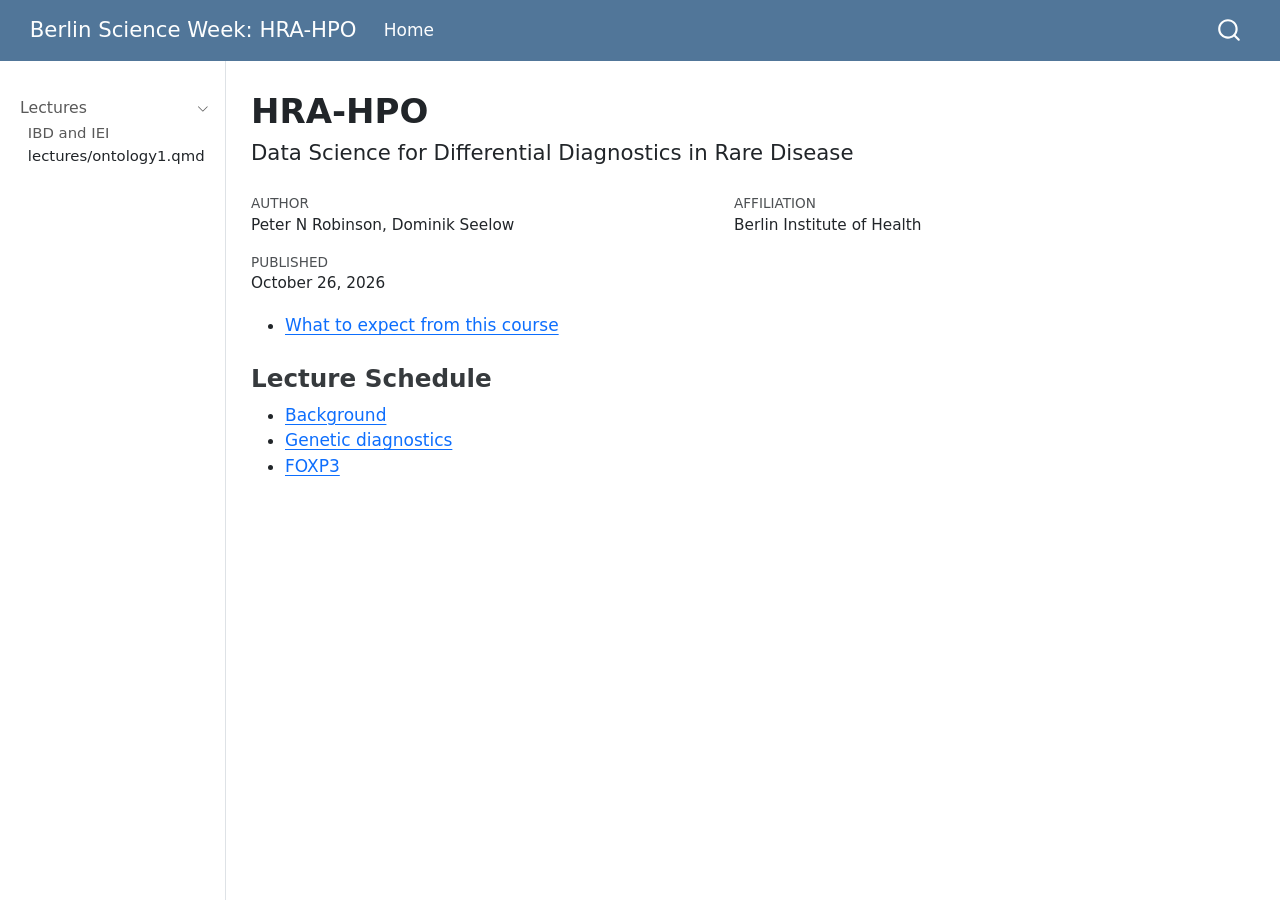
==== commit 0a21d91a: "Built site for gh-pages" ====
--- a/index.html
+++ b/index.html
@@ -4372,7 +4372,8 @@
 <h3 class="anchored" data-anchor-id="lecture-schedule">Lecture Schedule</h3>
 <ul>
 <li><a href="./slides/background.html">Background</a></li>
-<li><a href="slides/ontology1.qmd">IPEX</a></li>
+<li><a href="./slides/genetic-diagnostics.html">Genetic diagnostics</a></li>
+<li><a href="./slides/FOXP3.html">FOXP3</a></li>
 </ul>
 
 
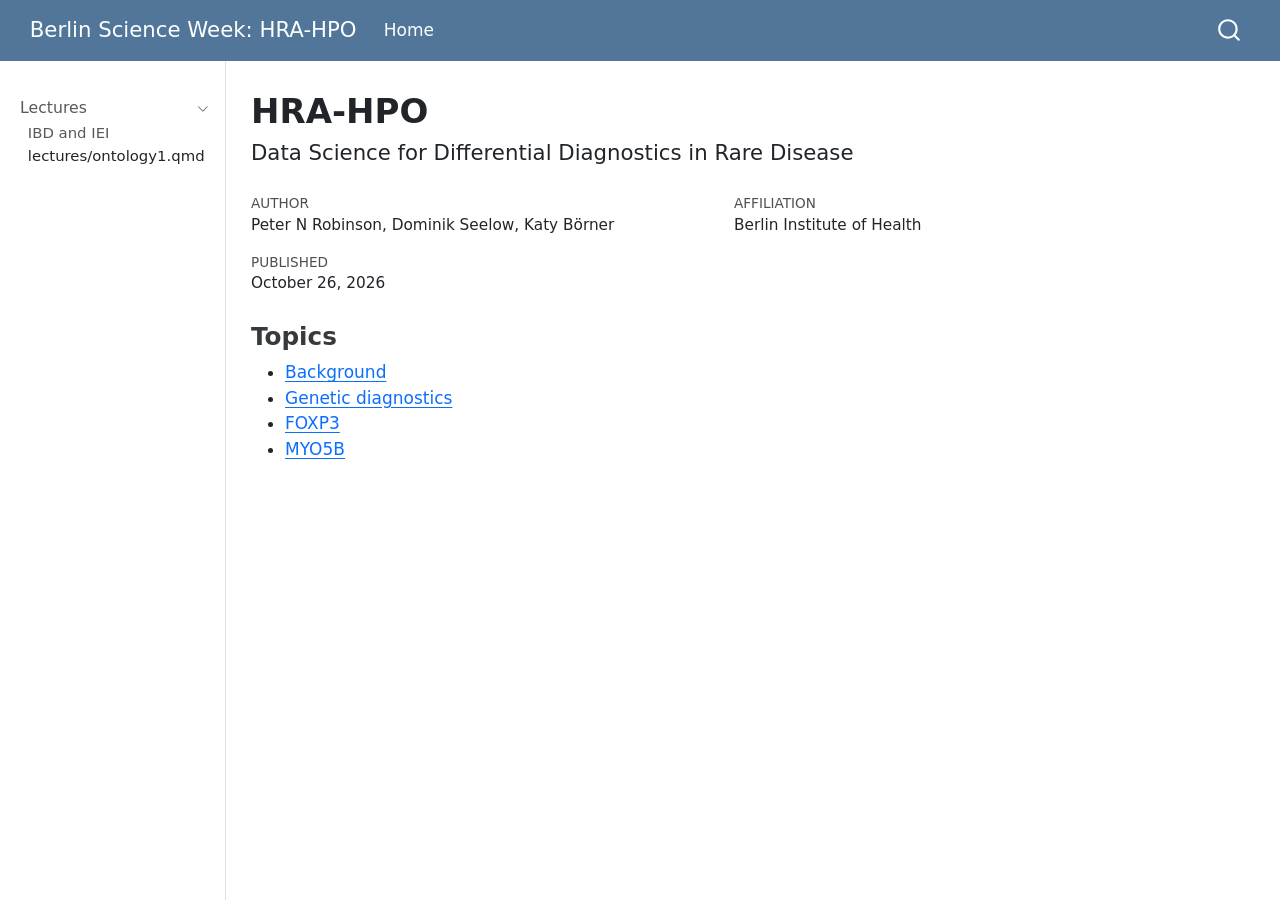
==== commit 78a8e3c5: "Built site for gh-pages" ====
--- a/index.html
+++ b/index.html
@@ -6,7 +6,7 @@
 
 <meta name="viewport" content="width=device-width, initial-scale=1.0, user-scalable=yes">
 
-<meta name="author" content="Peter N Robinson, Dominik Seelow">
+<meta name="author" content="Peter N Robinson, Dominik Seelow, Katy Börner">
 <meta name="dcterms.date" content="2026-10-26">
 
 <title>HRA-HPO – Berlin Science Week: HRA-HPO</title>
@@ -4250,6 +4250,35 @@
 }
 .big-code pre code {
 font-size: 1.4em;
+}
+.step-card {
+background: #f8f9fa;
+border-left: 6px solid #1D9A73; 
+border-radius: 8px;
+padding: 0.5em 0.9em;
+margin: 0.5em 0;
+box-shadow: 0 2px 6px rgba(0,0,0,0.08);
+font-size: 0.8em;
+text-align: left;
+}
+.step-card.warn { border-left-color: #d62728; background: #fdf3f3; }
+.step-card.goal {
+border-left-color: #1D9A73;
+background: linear-gradient(90deg, #e6f6f1, #ffffff);
+font-weight: 600;
+}
+.pill {
+display: inline-block;
+background: #1D9A73;
+color: #fff;
+border-radius: 999px;
+padding: 0.05em 0.7em;
+margin: 0.15em 0.2em 0 0;
+font-size: 0.8em;
+}
+.shadow-img img, img.shadow-img {
+border-radius: 10px;
+box-shadow: 0 6px 18px rgba(0,0,0,0.18);
 }</style>
 </head>
 
@@ -4338,7 +4367,7 @@
   <div class="quarto-title-meta-heading">Affiliation</div>
   
     <div class="quarto-title-meta-contents">
-    <p class="author">Peter N Robinson, Dominik Seelow </p>
+    <p class="author">Peter N Robinson, Dominik Seelow, Katy Börner </p>
   </div>
   <div class="quarto-title-meta-contents">
         <p class="affiliation">
@@ -4365,15 +4394,13 @@
 </header>
 
 
-<ul>
-<li><a href="lectures/overview.qmd">What to expect from this course</a></li>
-</ul>
-<section id="lecture-schedule" class="level3">
-<h3 class="anchored" data-anchor-id="lecture-schedule">Lecture Schedule</h3>
+<section id="topics" class="level3">
+<h3 class="anchored" data-anchor-id="topics">Topics</h3>
 <ul>
 <li><a href="./slides/background.html">Background</a></li>
 <li><a href="./slides/genetic-diagnostics.html">Genetic diagnostics</a></li>
 <li><a href="./slides/FOXP3.html">FOXP3</a></li>
+<li><a href="./slides/MYO5B.html">MYO5B</a></li>
 </ul>
 
 
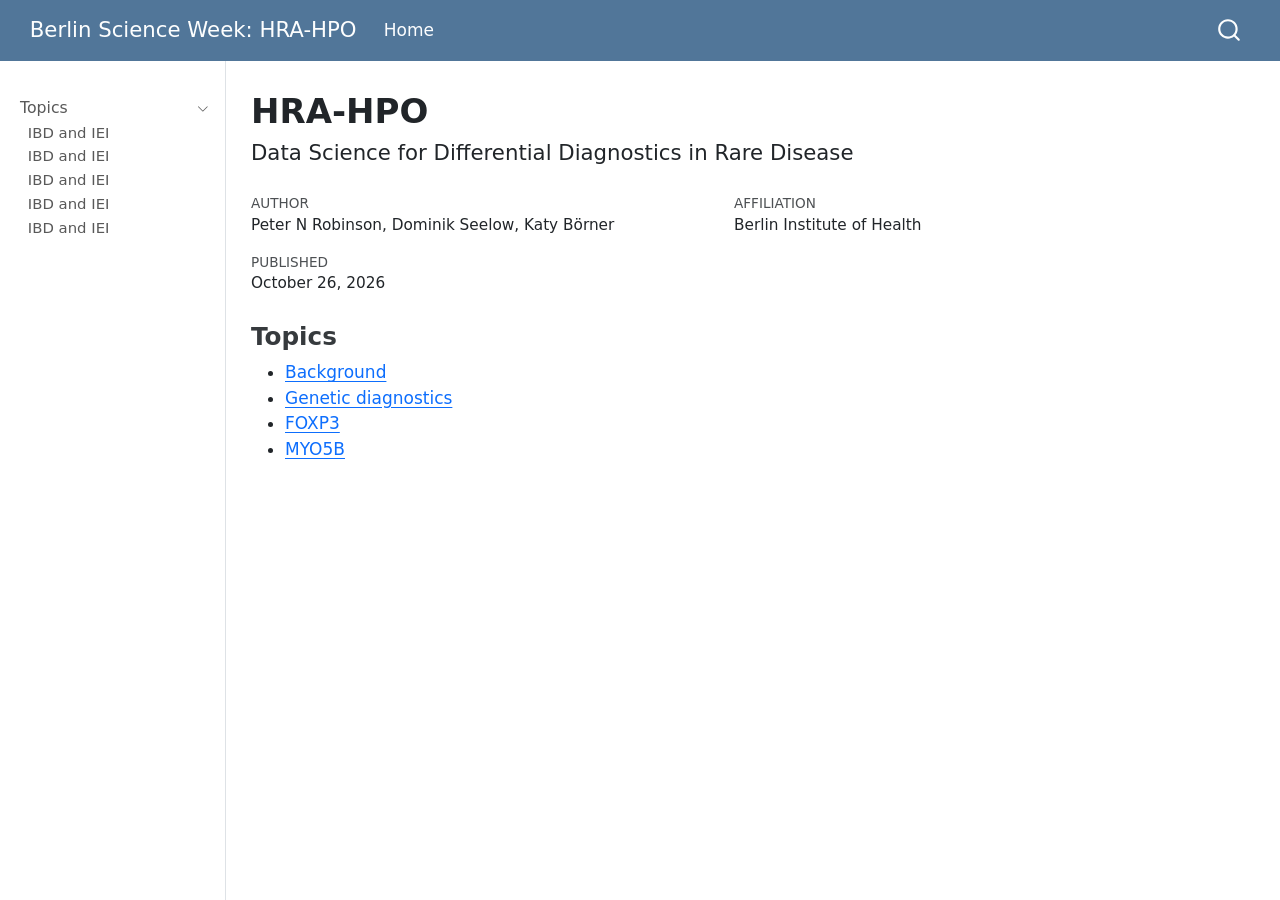
==== commit 72d07b4d: "Built site for gh-pages" ====
--- a/index.html
+++ b/index.html
@@ -4329,7 +4329,7 @@
         <li class="sidebar-item sidebar-item-section">
       <div class="sidebar-item-container"> 
             <a class="sidebar-item-text sidebar-link text-start" data-bs-toggle="collapse" data-bs-target="#quarto-sidebar-section-1" role="navigation" aria-expanded="true">
- <span class="menu-text">Lectures</span></a>
+ <span class="menu-text">Topics</span></a>
           <a class="sidebar-item-toggle text-start" data-bs-toggle="collapse" data-bs-target="#quarto-sidebar-section-1" role="navigation" aria-expanded="true" aria-label="Toggle section">
             <i class="bi bi-chevron-right ms-2"></i>
           </a> 
@@ -4342,8 +4342,29 @@
   </div>
 </li>
           <li class="sidebar-item">
- <span class="menu-text">lectures/ontology1.qmd</span>
-  </li>
+  <div class="sidebar-item-container"> 
+  <a href="./slides/genetic-diagnostics.html" class="sidebar-item-text sidebar-link">
+ <span class="menu-text">IBD and IEI</span></a>
+  </div>
+</li>
+          <li class="sidebar-item">
+  <div class="sidebar-item-container"> 
+  <a href="./slides/FOXP3.html" class="sidebar-item-text sidebar-link">
+ <span class="menu-text">IBD and IEI</span></a>
+  </div>
+</li>
+          <li class="sidebar-item">
+  <div class="sidebar-item-container"> 
+  <a href="./slides/MYO5B.html" class="sidebar-item-text sidebar-link">
+ <span class="menu-text">IBD and IEI</span></a>
+  </div>
+</li>
+          <li class="sidebar-item">
+  <div class="sidebar-item-container"> 
+  <a href="./slides/INS.html" class="sidebar-item-text sidebar-link">
+ <span class="menu-text">IBD and IEI</span></a>
+  </div>
+</li>
       </ul>
   </li>
     </ul>
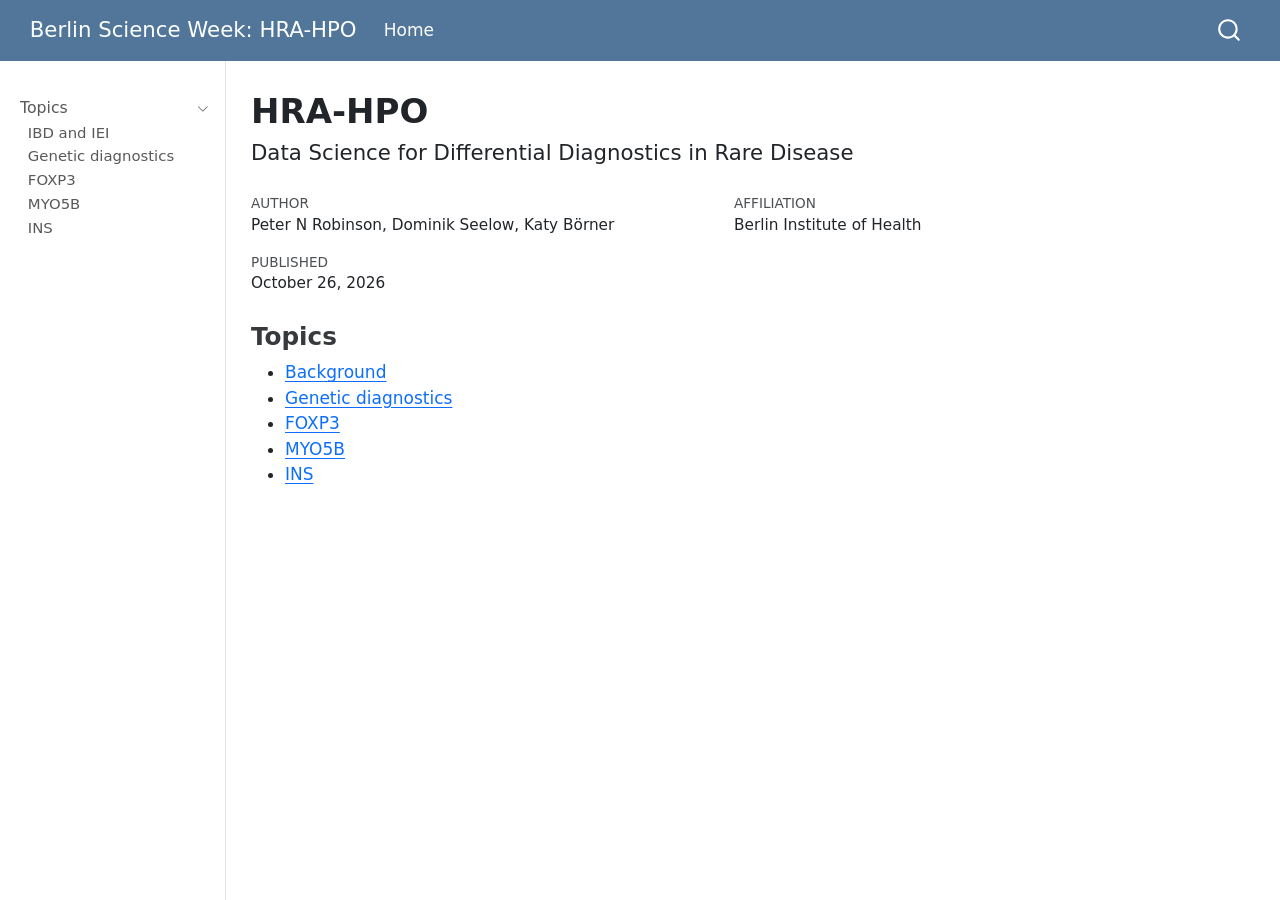
==== commit 23e8a426: "Built site for gh-pages" ====
--- a/index.html
+++ b/index.html
@@ -3973,7 +3973,7 @@
 .bi-globe-central-south-asia-fill::before { content: "\f91d"; }
 .bi-globe-europe-africa-fill::before { content: "\f91e"; }
 </style>
-<link href="data:text/css,%3Aroot%2C%5Bdata%2Dbs%2Dtheme%3Dlight%5D%7B%2D%2Dbs%2Dblue%3A%20%230d6efd%3B%2D%2Dbs%2Dindigo%3A%20%236610f2%3B%2D%2Dbs%2Dpurple%3A%20%236f42c1%3B%2D%2Dbs%2Dpink%3A%20%23d63384%3B%2D%2Dbs%2Dred%3A%20%23dc3545%3B%2D%2Dbs%2Dorange%3A%20%23fd7e14%3B%2D%2Dbs%2Dyellow%3A%20%23ffc107%3B%2D%2Dbs%2Dgreen%3A%20%23198754%3B%2D%2Dbs%2Dteal%3A%20%2320c997%3B%2D%2Dbs%2Dcyan%3A%20%230dcaf0%3B%2D%2Dbs%2Dblack%3A%20%23000%3B%2D%2Dbs%2Dwhite%3A%20%23ffffff%3B%2D%2Dbs%2Dgray%3A%20%236c757d%3B%2D%2Dbs%2Dgray%2Ddark%3A%20%23343a40%3B%2D%2Dbs%2Dgray%2D100%3A%20%23f8f9fa%3B%2D%2Dbs%2Dgray%2D200%3A%20%23e9ecef%3B%2D%2Dbs%2Dgray%2D300%3A%20%23dee2e6%3B%2D%2Dbs%2Dgray%2D400%3A%20%23ced4da%3B%2D%2Dbs%2Dgray%2D500%3A%20%23adb5bd%3B%2D%2Dbs%2Dgray%2D600%3A%20%236c757d%3B%2D%2Dbs%2Dgray%2D700%3A%20%23495057%3B%2D%2Dbs%2Dgray%2D800%3A%20%23343a40%3B%2D%2Dbs%2Dgray%2D900%3A%20%23212529%3B%2D%2Dbs%2Ddefault%3A%20%23dee2e6%3B%2D%2Dbs%2Dprimary%3A%20%230d6efd%3B%2D%2Dbs%2Dsecondary%3A%20%236c757d%3B%2D%2Dbs%2Dsuccess%3A%20%23198754%3B%2D%2Dbs%2Dinfo%3A%20%230dcaf0%3B%2D%2Dbs%2Dwarning%3A%20%23ffc107%3B%2D%2Dbs%2Ddanger%3A%20%23dc3545%3B%2D%2Dbs%2Dlight%3A%20%23f8f9fa%3B%2D%2Dbs%2Ddark%3A%20%23212529%3B%2D%2Dbs%2Ddefault%2Drgb%3A%20222%2C%20226%2C%20230%3B%2D%2Dbs%2Dprimary%2Drgb%3A%2013%2C%20110%2C%20253%3B%2D%2Dbs%2Dsecondary%2Drgb%3A%20108%2C%20117%2C%20125%3B%2D%2Dbs%2Dsuccess%2Drgb%3A%2025%2C%20135%2C%2084%3B%2D%2Dbs%2Dinfo%2Drgb%3A%2013%2C%20202%2C%20240%3B%2D%2Dbs%2Dwarning%2Drgb%3A%20255%2C%20193%2C%207%3B%2D%2Dbs%2Ddanger%2Drgb%3A%20220%2C%2053%2C%2069%3B%2D%2Dbs%2Dlight%2Drgb%3A%20248%2C%20249%2C%20250%3B%2D%2Dbs%2Ddark%2Drgb%3A%2033%2C%2037%2C%2041%3B%2D%2Dbs%2Dprimary%2Dtext%2Demphasis%3A%20rgb%285%2E2%2C%2044%2C%20101%2E2%29%3B%2D%2Dbs%2Dsecondary%2Dtext%2Demphasis%3A%20rgb%2843%2E2%2C%2046%2E8%2C%2050%29%3B%2D%2Dbs%2Dsuccess%2Dtext%2Demphasis%3A%20rgb%2810%2C%2054%2C%2033%2E6%29%3B%2D%2Dbs%2Dinfo%2Dtext%2Demphasis%3A%20rgb%285%2E2%2C%2080%2E8%2C%2096%29%3B%2D%2Dbs%2Dwarning%2Dtext%2Demphasis%3A%20rgb%28102%2C%2077%2E2%2C%202%2E8%29%3B%2D%2Dbs%2Ddanger%2Dtext%2Demphasis%3A%20rgb%2888%2C%2021%2E2%2C%2027%2E6%29%3B%2D%2Dbs%2Dlight%2Dtext%2Demphasis%3A%20%23495057%3B%2D%2Dbs%2Ddark%2Dtext%2Demphasis%3A%20%23495057%3B%2D%2Dbs%2Dprimary%2Dbg%2Dsubtle%3A%20rgb%28206%2E6%2C%20226%2C%20254%2E6%29%3B%2D%2Dbs%2Dsecondary%2Dbg%2Dsubtle%3A%20rgb%28225%2E6%2C%20227%2E4%2C%20229%29%3B%2D%2Dbs%2Dsuccess%2Dbg%2Dsubtle%3A%20rgb%28209%2C%20231%2C%20220%2E8%29%3B%2D%2Dbs%2Dinfo%2Dbg%2Dsubtle%3A%20rgb%28206%2E6%2C%20244%2E4%2C%20252%29%3B%2D%2Dbs%2Dwarning%2Dbg%2Dsubtle%3A%20rgb%28255%2C%20242%2E6%2C%20205%2E4%29%3B%2D%2Dbs%2Ddanger%2Dbg%2Dsubtle%3A%20rgb%28248%2C%20214%2E6%2C%20217%2E8%29%3B%2D%2Dbs%2Dlight%2Dbg%2Dsubtle%3A%20rgb%28251%2E5%2C%20252%2C%20252%2E5%29%3B%2D%2Dbs%2Ddark%2Dbg%2Dsubtle%3A%20%23ced4da%3B%2D%2Dbs%2Dprimary%2Dborder%2Dsubtle%3A%20rgb%28158%2E2%2C%20197%2C%20254%2E2%29%3B%2D%2Dbs%2Dsecondary%2Dborder%2Dsubtle%3A%20rgb%28196%2E2%2C%20199%2E8%2C%20203%29%3B%2D%2Dbs%2Dsuccess%2Dborder%2Dsubtle%3A%20rgb%28163%2C%20207%2C%20186%2E6%29%3B%2D%2Dbs%2Dinfo%2Dborder%2Dsubtle%3A%20rgb%28158%2E2%2C%20233%2E8%2C%20249%29%3B%2D%2Dbs%2Dwarning%2Dborder%2Dsubtle%3A%20rgb%28255%2C%20230%2E2%2C%20155%2E8%29%3B%2D%2Dbs%2Ddanger%2Dborder%2Dsubtle%3A%20rgb%28241%2C%20174%2E2%2C%20180%2E6%29%3B%2D%2Dbs%2Dlight%2Dborder%2Dsubtle%3A%20%23e9ecef%3B%2D%2Dbs%2Ddark%2Dborder%2Dsubtle%3A%20%23adb5bd%3B%2D%2Dbs%2Dwhite%2Drgb%3A%20255%2C%20255%2C%20255%3B%2D%2Dbs%2Dblack%2Drgb%3A%200%2C%200%2C%200%3B%2D%2Dbs%2Dfont%2Dsans%2Dserif%3A%20system%2Dui%2C%20%2Dapple%2Dsystem%2C%20%22Segoe%20UI%22%2C%20Roboto%2C%20%22Helvetica%20Neue%22%2C%20%22Noto%20Sans%22%2C%20%22Liberation%20Sans%22%2C%20Arial%2C%20sans%2Dserif%2C%20%22Apple%20Color%20Emoji%22%2C%20%22Segoe%20UI%20Emoji%22%2C%20%22Segoe%20UI%20Symbol%22%2C%20%22Noto%20Color%20Emoji%22%3B%2D%2Dbs%2Dfont%2Dmonospace%3A%20SFMono%2DRegular%2C%20Menlo%2C%20Monaco%2C%20Consolas%2C%20%22Liberation%20Mono%22%2C%20%22Courier%20New%22%2C%20monospace%3B%2D%2Dbs%2Dgradient%3A%20linear%2Dgradient%28180deg%2C%20rgba%28255%2C%20255%2C%20255%2C%200%2E15%29%2C%20rgba%28255%2C%20255%2C%20255%2C%200%29%29%3B%2D%2Dbs%2Droot%2Dfont%2Dsize%3A%2017px%3B%2D%2Dbs%2Dbody%2Dfont%2Dfamily%3A%20system%2Dui%2C%20%2Dapple%2Dsystem%2C%20%22Segoe%20UI%22%2C%20Roboto%2C%20%22Helvetica%20Neue%22%2C%20%22Noto%20Sans%22%2C%20%22Liberation%20Sans%22%2C%20Arial%2C%20sans%2Dserif%2C%20%22Apple%20Color%20Emoji%22%2C%20%22Segoe%20UI%20Emoji%22%2C%20%22Segoe%20UI%20Symbol%22%2C%20%22Noto%20Color%20Emoji%22%3B%2D%2Dbs%2Dbody%2Dfont%2Dsize%3A1rem%3B%2D%2Dbs%2Dbody%2Dfont%2Dweight%3A%20400%3B%2D%2Dbs%2Dbody%2Dline%2Dheight%3A%201%2E5%3B%2D%2Dbs%2Dbody%2Dcolor%3A%20%23212529%3B%2D%2Dbs%2Dbody%2Dcolor%2Drgb%3A%2033%2C%2037%2C%2041%3B%2D%2Dbs%2Dbody%2Dbg%3A%20%23ffffff%3B%2D%2Dbs%2Dbody%2Dbg%2Drgb%3A%20255%2C%20255%2C%20255%3B%2D%2Dbs%2Demphasis%2Dcolor%3A%20%23000%3B%2D%2Dbs%2Demphasis%2Dcolor%2Drgb%3A%200%2C%200%2C%200%3B%2D%2Dbs%2Dsecondary%2Dcolor%3A%20rgba%2833%2C%2037%2C%2041%2C%200%2E75%29%3B%2D%2Dbs%2Dsecondary%2Dcolor%2Drgb%3A%2033%2C%2037%2C%2041%3B%2D%2Dbs%2Dsecondary%2Dbg%3A%20%23e9ecef%3B%2D%2Dbs%2Dsecondary%2Dbg%2Drgb%3A%20233%2C%20236%2C%20239%3B%2D%2Dbs%2Dtertiary%2Dcolor%3A%20rgba%2833%2C%2037%2C%2041%2C%200%2E5%29%3B%2D%2Dbs%2Dtertiary%2Dcolor%2Drgb%3A%2033%2C%2037%2C%2041%3B%2D%2Dbs%2Dtertiary%2Dbg%3A%20%23f8f9fa%3B%2D%2Dbs%2Dtertiary%2Dbg%2Drgb%3A%20248%2C%20249%2C%20250%3B%2D%2Dbs%2Dheading%2Dcolor%3A%20inherit%3B%2D%2Dbs%2Dlink%2Dcolor%3A%20%230d6efd%3B%2D%2Dbs%2Dlink%2Dcolor%2Drgb%3A%2013%2C%20110%2C%20253%3B%2D%2Dbs%2Dlink%2Ddecoration%3A%20underline%3B%2D%2Dbs%2Dlink%2Dhover%2Dcolor%3A%20rgb%2810%2E4%2C%2088%2C%20202%2E4%29%3B%2D%2Dbs%2Dlink%2Dhover%2Dcolor%2Drgb%3A%2010%2C%2088%2C%20202%3B%2D%2Dbs%2Dcode%2Dcolor%3A%20%237d12ba%3B%2D%2Dbs%2Dhighlight%2Dbg%3A%20rgb%28255%2C%20242%2E6%2C%20205%2E4%29%3B%2D%2Dbs%2Dborder%2Dwidth%3A%201px%3B%2D%2Dbs%2Dborder%2Dstyle%3A%20solid%3B%2D%2Dbs%2Dborder%2Dcolor%3A%20%23dee2e6%3B%2D%2Dbs%2Dborder%2Dcolor%2Dtranslucent%3A%20rgba%280%2C%200%2C%200%2C%200%2E175%29%3B%2D%2Dbs%2Dborder%2Dradius%3A%200%2E25rem%3B%2D%2Dbs%2Dborder%2Dradius%2Dsm%3A%200%2E2em%3B%2D%2Dbs%2Dborder%2Dradius%2Dlg%3A%200%2E5rem%3B%2D%2Dbs%2Dborder%2Dradius%2Dxl%3A%201rem%3B%2D%2Dbs%2Dborder%2Dradius%2Dxxl%3A%202rem%3B%2D%2Dbs%2Dborder%2Dradius%2D2xl%3A%20var%28%2D%2Dbs%2Dborder%2Dradius%2Dxxl%29%3B%2D%2Dbs%2Dborder%2Dradius%2Dpill%3A%2050rem%3B%2D%2Dbs%2Dbox%2Dshadow%3A%200%200%2E5rem%201rem%20rgba%280%2C%200%2C%200%2C%200%2E15%29%3B%2D%2Dbs%2Dbox%2Dshadow%2Dsm%3A%200%200%2E125rem%200%2E25rem%20rgba%280%2C%200%2C%200%2C%200%2E075%29%3B%2D%2Dbs%2Dbox%2Dshadow%2Dlg%3A%200%201rem%203rem%20rgba%280%2C%200%2C%200%2C%200%2E175%29%3B%2D%2Dbs%2Dbox%2Dshadow%2Dinset%3A%20inset%200%201px%202px%20rgba%280%2C%200%2C%200%2C%200%2E075%29%3B%2D%2Dbs%2Dfocus%2Dring%2Dwidth%3A%200%2E25rem%3B%2D%2Dbs%2Dfocus%2Dring%2Dopacity%3A%200%2E25%3B%2D%2Dbs%2Dfocus%2Dring%2Dcolor%3A%20rgba%2813%2C%20110%2C%20253%2C%200%2E25%29%3B%2D%2Dbs%2Dform%2Dvalid%2Dcolor%3A%20%23198754%3B%2D%2Dbs%2Dform%2Dvalid%2Dborder%2Dcolor%3A%20%23198754%3B%2D%2Dbs%2Dform%2Dinvalid%2Dcolor%3A%20%23dc3545%3B%2D%2Dbs%2Dform%2Dinvalid%2Dborder%2Dcolor%3A%20%23dc3545%7D%5Bdata%2Dbs%2Dtheme%3Ddark%5D%7Bcolor%2Dscheme%3Adark%3B%2D%2Dbs%2Dbody%2Dcolor%3A%20%23dee2e6%3B%2D%2Dbs%2Dbody%2Dcolor%2Drgb%3A%20222%2C%20226%2C%20230%3B%2D%2Dbs%2Dbody%2Dbg%3A%20%23212529%3B%2D%2Dbs%2Dbody%2Dbg%2Drgb%3A%2033%2C%2037%2C%2041%3B%2D%2Dbs%2Demphasis%2Dcolor%3A%20%23ffffff%3B%2D%2Dbs%2Demphasis%2Dcolor%2Drgb%3A%20255%2C%20255%2C%20255%3B%2D%2Dbs%2Dsecondary%2Dcolor%3A%20rgba%28222%2C%20226%2C%20230%2C%200%2E75%29%3B%2D%2Dbs%2Dsecondary%2Dcolor%2Drgb%3A%20222%2C%20226%2C%20230%3B%2D%2Dbs%2Dsecondary%2Dbg%3A%20%23343a40%3B%2D%2Dbs%2Dsecondary%2Dbg%2Drgb%3A%2052%2C%2058%2C%2064%3B%2D%2Dbs%2Dtertiary%2Dcolor%3A%20rgba%28222%2C%20226%2C%20230%2C%200%2E5%29%3B%2D%2Dbs%2Dtertiary%2Dcolor%2Drgb%3A%20222%2C%20226%2C%20230%3B%2D%2Dbs%2Dtertiary%2Dbg%3A%20rgb%2842%2E5%2C%2047%2E5%2C%2052%2E5%29%3B%2D%2Dbs%2Dtertiary%2Dbg%2Drgb%3A%2043%2C%2048%2C%2053%3B%2D%2Dbs%2Dprimary%2Dtext%2Demphasis%3A%20rgb%28109%2E8%2C%20168%2C%20253%2E8%29%3B%2D%2Dbs%2Dsecondary%2Dtext%2Demphasis%3A%20rgb%28166%2E8%2C%20172%2E2%2C%20177%29%3B%2D%2Dbs%2Dsuccess%2Dtext%2Demphasis%3A%20rgb%28117%2C%20183%2C%20152%2E4%29%3B%2D%2Dbs%2Dinfo%2Dtext%2Demphasis%3A%20rgb%28109%2E8%2C%20223%2E2%2C%20246%29%3B%2D%2Dbs%2Dwarning%2Dtext%2Demphasis%3A%20rgb%28255%2C%20217%2E8%2C%20106%2E2%29%3B%2D%2Dbs%2Ddanger%2Dtext%2Demphasis%3A%20rgb%28234%2C%20133%2E8%2C%20143%2E4%29%3B%2D%2Dbs%2Dlight%2Dtext%2Demphasis%3A%20%23f8f9fa%3B%2D%2Dbs%2Ddark%2Dtext%2Demphasis%3A%20%23dee2e6%3B%2D%2Dbs%2Dprimary%2Dbg%2Dsubtle%3A%20rgb%282%2E6%2C%2022%2C%2050%2E6%29%3B%2D%2Dbs%2Dsecondary%2Dbg%2Dsubtle%3A%20rgb%2821%2E6%2C%2023%2E4%2C%2025%29%3B%2D%2Dbs%2Dsuccess%2Dbg%2Dsubtle%3A%20rgb%285%2C%2027%2C%2016%2E8%29%3B%2D%2Dbs%2Dinfo%2Dbg%2Dsubtle%3A%20rgb%282%2E6%2C%2040%2E4%2C%2048%29%3B%2D%2Dbs%2Dwarning%2Dbg%2Dsubtle%3A%20rgb%2851%2C%2038%2E6%2C%201%2E4%29%3B%2D%2Dbs%2Ddanger%2Dbg%2Dsubtle%3A%20rgb%2844%2C%2010%2E6%2C%2013%2E8%29%3B%2D%2Dbs%2Dlight%2Dbg%2Dsubtle%3A%20%23343a40%3B%2D%2Dbs%2Ddark%2Dbg%2Dsubtle%3A%20%231a1d20%3B%2D%2Dbs%2Dprimary%2Dborder%2Dsubtle%3A%20rgb%287%2E8%2C%2066%2C%20151%2E8%29%3B%2D%2Dbs%2Dsecondary%2Dborder%2Dsubtle%3A%20rgb%2864%2E8%2C%2070%2E2%2C%2075%29%3B%2D%2Dbs%2Dsuccess%2Dborder%2Dsubtle%3A%20rgb%2815%2C%2081%2C%2050%2E4%29%3B%2D%2Dbs%2Dinfo%2Dborder%2Dsubtle%3A%20rgb%287%2E8%2C%20121%2E2%2C%20144%29%3B%2D%2Dbs%2Dwarning%2Dborder%2Dsubtle%3A%20rgb%28153%2C%20115%2E8%2C%204%2E2%29%3B%2D%2Dbs%2Ddanger%2Dborder%2Dsubtle%3A%20rgb%28132%2C%2031%2E8%2C%2041%2E4%29%3B%2D%2Dbs%2Dlight%2Dborder%2Dsubtle%3A%20%23495057%3B%2D%2Dbs%2Ddark%2Dborder%2Dsubtle%3A%20%23343a40%3B%2D%2Dbs%2Dheading%2Dcolor%3A%20inherit%3B%2D%2Dbs%2Dlink%2Dcolor%3A%20rgb%28109%2E8%2C%20168%2C%20253%2E8%29%3B%2D%2Dbs%2Dlink%2Dhover%2Dcolor%3A%20rgb%28138%2E84%2C%20185%2E4%2C%20254%2E04%29%3B%2D%2Dbs%2Dlink%2Dcolor%2Drgb%3A%20110%2C%20168%2C%20254%3B%2D%2Dbs%2Dlink%2Dhover%2Dcolor%2Drgb%3A%20139%2C%20185%2C%20254%3B%2D%2Dbs%2Dcode%2Dcolor%3A%20white%3B%2D%2Dbs%2Dborder%2Dcolor%3A%20%23495057%3B%2D%2Dbs%2Dborder%2Dcolor%2Dtranslucent%3A%20rgba%28255%2C%20255%2C%20255%2C%200%2E15%29%3B%2D%2Dbs%2Dform%2Dvalid%2Dcolor%3A%20rgb%28117%2C%20183%2C%20152%2E4%29%3B%2D%2Dbs%2Dform%2Dvalid%2Dborder%2Dcolor%3A%20rgb%28117%2C%20183%2C%20152%2E4%29%3B%2D%2Dbs%2Dform%2Dinvalid%2Dcolor%3A%20rgb%28234%2C%20133%2E8%2C%20143%2E4%29%3B%2D%2Dbs%2Dform%2Dinvalid%2Dborder%2Dcolor%3A%20rgb%28234%2C%20133%2E8%2C%